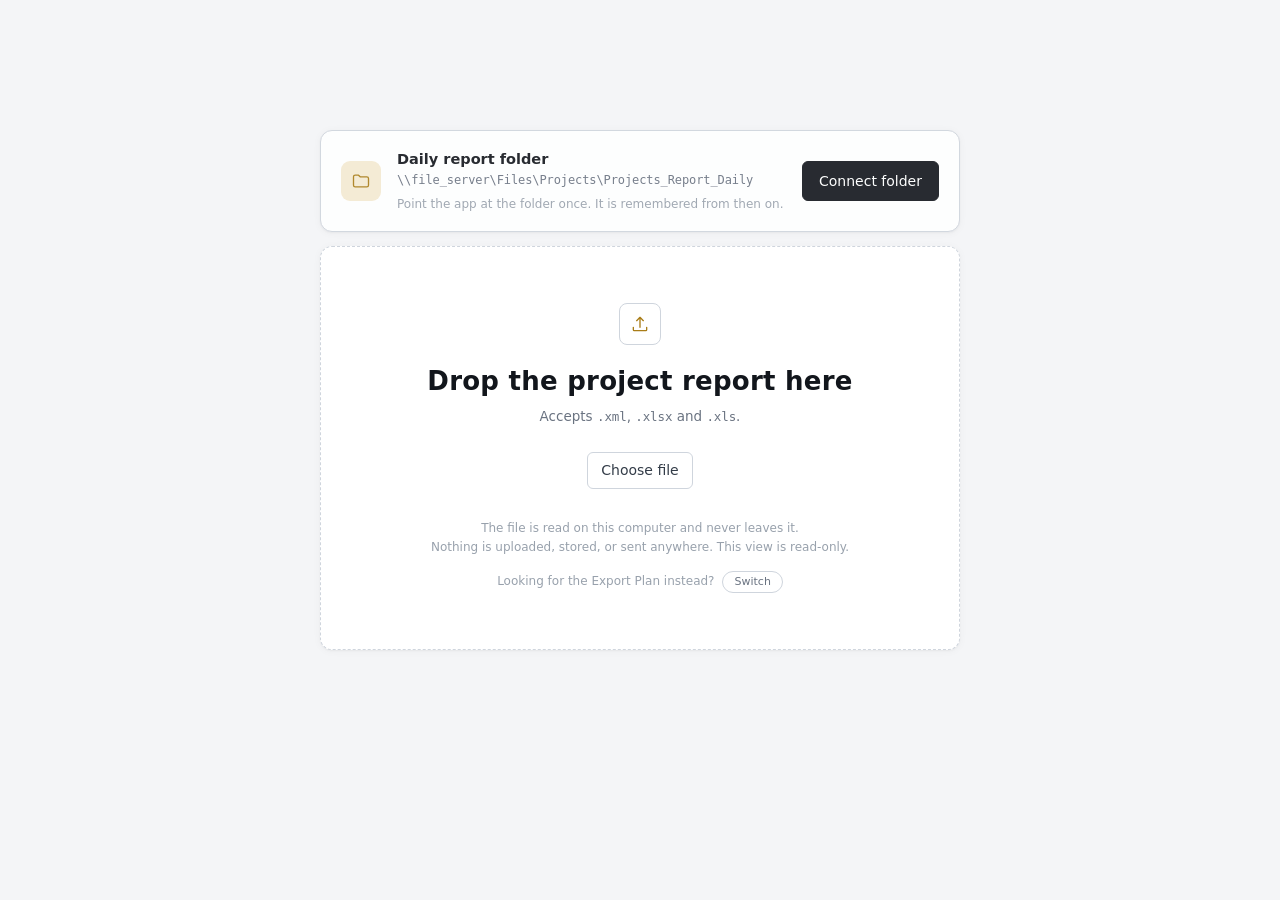
==== index.html @ 4b0a6d09 "Export Plan: sticky filter bar, simplified filter header, merge P/N lines from the same source recor" ====
<!DOCTYPE html>
<html lang="en">
<head>
<meta charset="utf-8">
<meta name="viewport" content="width=device-width, initial-scale=1">
<title>Project Report — Aitech</title>
<style>
  :root{
    --ink:#12161C;
    --ink-2:#333C48;
    --muted:#6A7381;
    --faint:#98A1AC;
    --line:#E4E7EC;
    --line-strong:#CFD5DD;
    --canvas:#F4F5F7;
    --surface:#FFFFFF;
    --gold:#A97D18;
    --gold-tint:#F5EBD2;
    --teal:#0F766E;
    --teal-tint:#D8EDEA;
    --rose:#A93049;
    --slate:#7B8899;
    --slate-tint:#DFE4EA;

    /* Categorical series palette (pie chart, Export Plan) — fixed hue
       order, validated for adjacent CVD separation; an 8th "Other"
       slice always uses --slate rather than a generated hue. */
    --series-1:#2a78d6;
    --series-2:#eb6834;
    --series-3:#1baf7a;
    --series-4:#eda100;
    --series-5:#e87ba4;
    --series-6:#008300;
    --series-7:#4a3aa7;

    --font-ui:"Segoe UI", system-ui, -apple-system, "Helvetica Neue", Arial, sans-serif;
    --font-display:"Bahnschrift", "DIN Alternate", "Segoe UI Semibold", var(--font-ui);
    --font-mono:"Cascadia Mono", Consolas, "SF Mono", ui-monospace, Menlo, monospace;

    --r:6px;
    --shadow:0 1px 2px rgba(18,22,28,.04), 0 1px 8px rgba(18,22,28,.04);
  }

  *{box-sizing:border-box}
  html{-webkit-text-size-adjust:100%; text-size-adjust:100%}
  html,body{margin:0;padding:0}
  *{-webkit-tap-highlight-color:rgba(0,0,0,0)}
  body{
    background:var(--canvas);
    color:var(--ink);
    font:14px/1.45 var(--font-ui);
    -webkit-font-smoothing:antialiased;
  }
  button,input{font:inherit;color:inherit}
  :focus-visible{outline:2px solid var(--gold); outline-offset:2px; border-radius:3px}
  /* class selectors beat the UA [hidden] rule, so make it explicit */
  [hidden]{display:none !important}

  .num{font-variant-numeric:tabular-nums}
  .mono{font-family:var(--font-mono); font-size:12.5px; letter-spacing:-.1px}
  .eyebrow{
    font-family:var(--font-display);
    font-size:10.5px; font-weight:600;
    letter-spacing:.14em; text-transform:uppercase;
    color:var(--faint);
  }
  .rule{height:1px; background:var(--gold); opacity:.55}

  /* ---------- shell ---------- */
  .app{max-width:1560px; margin:0 auto; padding:0 28px 72px}

  header.top{
    position:sticky; top:0; z-index:60;
    background:rgba(244,245,247,.88);
    backdrop-filter:saturate(140%) blur(8px);
    border-bottom:1px solid var(--line);
    margin:0 -28px 0; padding:14px 28px;
    display:flex; align-items:center; gap:20px; flex-wrap:wrap;
  }
  .brand{display:flex; flex-direction:column; align-items:flex-start; gap:4px; margin-right:auto}
  .brand .brandline{display:flex; align-items:baseline; gap:10px}
  .brand b{font-family:var(--font-display); font-weight:600; font-size:16px; letter-spacing:.02em; cursor:pointer}
  .brand span{color:var(--faint); font-size:12px}
  .filemeta{color:var(--muted); font-size:12px; display:flex; gap:8px; align-items:center}
  .filemeta .dot{width:3px;height:3px;border-radius:50%;background:var(--line-strong)}

  .segmented{display:inline-flex; background:var(--surface); border:1px solid var(--line); border-radius:var(--r); padding:2px}
  .segmented button{
    border:0; background:transparent; cursor:pointer;
    padding:6px 14px; border-radius:4px; color:var(--muted);
    font-weight:500; white-space:nowrap;
  }
  .segmented button[aria-pressed="true"]{background:var(--ink); color:#fff}
  .segmented button .c{opacity:.6; margin-left:6px; font-variant-numeric:tabular-nums}

  .btn{
    border:1px solid var(--line-strong); background:var(--surface);
    border-radius:var(--r); padding:7px 13px; cursor:pointer;
    color:var(--ink-2); font-weight:500;
  }
  .btn:hover{border-color:var(--ink-2); color:var(--ink)}
  .btn.ghost{border-color:transparent; background:transparent; color:var(--muted); padding:6px 8px}
  .btn.ghost:hover{color:var(--ink)}
  .btn.clear{border-color:#E7D6A9; background:var(--gold-tint); color:#5F4708; padding:5px 11px; font-size:12px; white-space:nowrap}
  .btn.clear:hover{border-color:var(--gold); color:#5F4708}
  .btn.clear b{font-weight:600}

  /* ---------- drop screen ---------- */
  .dropscreen{min-height:calc(100vh - 120px); min-height:calc(100dvh - 120px); display:flex; align-items:center; justify-content:center}
  .dropstack{width:min(640px, 100%); display:flex; flex-direction:column; gap:14px}
  .dropstack .dropzone{width:100%}
  .folderbox{display:flex; align-items:center; gap:16px; background:var(--surface); border:1px solid var(--line-strong); border-radius:12px; padding:18px 20px; box-shadow:var(--shadow)}
  .folderbox.off{opacity:.9}
  .folderbox .fb-icon{width:40px;height:40px;flex:0 0 40px;border-radius:9px;display:grid;place-items:center;background:var(--gold-tint);color:var(--gold)}
  .folderbox .fb-main{flex:1; min-width:0}
  .fb-title{font-family:var(--font-display); font-weight:600; font-size:14.5px}
  .fb-path{color:var(--muted); font-size:12px; margin-top:2px; word-break:break-all}
  .fb-status{font-size:12px; margin-top:6px; color:var(--faint)}
  .fb-status.ok{color:var(--teal)}
  .fb-status.err{color:var(--rose)}
  .fb-status.ready{color:var(--gold)}
  .btn.primary{border-color:var(--ink); background:var(--ink); color:#fff; white-space:nowrap; padding:9px 16px}
  .btn.primary:hover{background:#000; color:#fff}
  .btn.primary:disabled{opacity:.5; cursor:default}
  .dropzone{
    width:min(640px, 100%); background:var(--surface);
    border:1px dashed var(--line-strong); border-radius:12px;
    padding:56px 40px; text-align:center; box-shadow:var(--shadow);
    transition:border-color .12s, background .12s;
  }
  .dropzone.over{border-color:var(--gold); background:#FDFBF5}
  .dropzone h1{font-family:var(--font-display); font-weight:600; font-size:26px; margin:18px 0 6px; letter-spacing:.01em}
  .dropzone p{color:var(--muted); margin:0 0 26px; font-size:13.5px}
  .dropzone .mark{width:42px;height:42px;margin:0 auto;border:1px solid var(--line-strong);border-radius:8px;display:grid;place-items:center;color:var(--gold)}
  .privacy{margin-top:30px; color:var(--faint); font-size:12px; line-height:1.6}
  .err{margin-top:22px; text-align:left; border-left:2px solid var(--rose); background:#FCF4F5; padding:12px 14px; border-radius:0 6px 6px 0; color:var(--ink-2); font-size:13px}
  .err b{color:var(--rose)}

  /* ---------- loading ---------- */
  .loading{padding:40px 0}
  .bar{height:2px;background:var(--line);border-radius:2px;overflow:hidden;margin:0 0 8px}
  .bar i{display:block;height:100%;background:var(--gold);width:0;transition:width .15s}
  .loadlabel{display:flex;justify-content:space-between;color:var(--muted);font-size:12px;margin-bottom:28px}
  .sk{background:linear-gradient(90deg,#EDEFF2 25%,#F5F6F8 37%,#EDEFF2 63%);background-size:400% 100%;animation:sh 1.3s ease infinite;border-radius:var(--r)}
  @keyframes sh{0%{background-position:100% 50%}100%{background-position:0 50%}}
  .skgrid{display:grid;grid-template-columns:repeat(5,1fr);gap:14px;margin-bottom:26px}
  .skgrid .sk{height:92px}
  .skrow{display:grid;grid-template-columns:1fr 1fr;gap:14px;margin-bottom:14px}
  .skrow .sk{height:250px}

  /* ---------- KPI ---------- */
  .kpis{display:grid; grid-template-columns:repeat(5,1fr); gap:0; margin-top:28px}
  .kpi{padding:2px 24px 18px; border-left:1px solid var(--line)}
  .kpi:first-child{padding-left:0; border-left:0}
  .kpi .lab{color:var(--muted); font-size:12px; margin-bottom:8px}
  .kpi .val{font-family:var(--font-display); font-weight:600; letter-spacing:-.01em; font-size:29px; line-height:1.1; font-variant-numeric:tabular-nums}
  .kpi .sub{color:var(--faint); font-size:11.5px; margin-top:7px; font-variant-numeric:tabular-nums}
  .kpi .val.neg{color:var(--rose)}
  .kpiRule{margin:0 0 4px}
  .quality{color:var(--faint); font-size:11.5px; padding:10px 0 0; display:flex; gap:14px; flex-wrap:wrap}
  .quality span{display:inline-flex; align-items:center; gap:6px}
  .quality i{width:5px;height:5px;border-radius:50%;background:var(--line-strong);font-style:normal}
  .quality i.warn{background:var(--rose)}

  /* ---------- filters ---------- */
  .filters{margin-top:24px; background:var(--surface); border:1px solid var(--line); border-radius:10px; box-shadow:var(--shadow)}
  .filters .head{display:flex; align-items:center; gap:12px; padding:12px 16px; border-bottom:1px solid var(--line)}
  .filters .head .eyebrow{margin-right:auto}
  .mfbar{display:none}
  .fgrid{display:grid; grid-template-columns:repeat(auto-fill,minmax(190px,1fr)); gap:10px; padding:14px 16px}
  .field{position:relative}
  .field > label{display:block; color:var(--muted); font-size:11px; margin-bottom:5px}
  .cb{display:flex; align-items:center; gap:6px; border:1px solid var(--line-strong); border-radius:var(--r); background:var(--surface); padding:0 8px 0 10px; height:34px; cursor:text}
  .cb:focus-within{border-color:var(--ink-2)}
  .cb.active{border-color:var(--gold); background:#FEFCF7}
  .cb input{border:0; outline:0; background:transparent; width:100%; min-width:0; height:32px}
  .cb .badge{background:var(--ink); color:#fff; border-radius:20px; font-size:10.5px; padding:2px 6px; font-variant-numeric:tabular-nums}
  .cb .caret{color:var(--faint); font-size:10px}
  .pop{position:absolute; z-index:40; top:calc(100% + 4px); left:0; right:0; background:var(--surface); border:1px solid var(--line-strong); border-radius:8px; box-shadow:0 8px 28px rgba(18,22,28,.12); max-height:300px; overflow:auto}
  .popbar{position:sticky; top:0; background:var(--surface); border-bottom:1px solid var(--line); padding:6px; display:flex; gap:6px; z-index:1}
  .popbar button{flex:1; border:1px solid var(--line); background:#FAFBFC; border-radius:5px; padding:5px 8px; font-size:11.5px; cursor:pointer; color:var(--ink-2)}
  .popbar button:hover{border-color:var(--gold); color:var(--gold)}
  .popbody{padding:4px}
  .opt{display:flex; align-items:center; gap:8px; padding:7px 8px; border-radius:5px; cursor:pointer; font-size:13px}
  .opt:hover,.opt.cursor{background:#F2F4F6}
  .opt .tick{width:14px;height:14px;border:1px solid var(--line-strong);border-radius:3px;flex:0 0 14px;display:grid;place-items:center;color:#fff;font-size:9px;line-height:1}
  .opt[aria-selected="true"] .tick{background:var(--ink); border-color:var(--ink)}
  .opt .t{flex:1; overflow:hidden; text-overflow:ellipsis; white-space:nowrap}
  .opt .n{color:var(--faint); font-size:11px; font-variant-numeric:tabular-nums}
  .opt.blank .t{color:var(--faint); font-style:italic}
  .pop .none{padding:12px 8px; color:var(--faint); font-size:12.5px; text-align:center}

  .chips{display:flex; flex-wrap:wrap; gap:6px; padding:0 16px 14px}
  .chips:empty{display:none}
  .chip{display:inline-flex; align-items:center; gap:7px; background:var(--gold-tint); border:1px solid #E7D6A9; color:#5F4708; border-radius:20px; padding:4px 6px 4px 11px; font-size:12px}
  .chip b{font-weight:600}
  .chip button{border:0; background:transparent; cursor:pointer; color:#8A6A17; width:17px;height:17px;border-radius:50%; line-height:1; padding:0}
  .chip button:hover{background:#E7D6A9}

  /* ---------- panels ---------- */
  .panel{background:var(--surface); border:1px solid var(--line); border-radius:10px; box-shadow:var(--shadow); overflow:hidden}
  .panel > .ph{padding:14px 16px 0; display:flex; align-items:flex-start; gap:12px}
  .panel > .ph .t{margin-right:auto}
  .panel h2{font-size:13.5px; font-weight:600; margin:2px 0 2px}
  .panel .hint{color:var(--faint); font-size:11.5px}
  .legend{display:flex; gap:12px; align-items:center; color:var(--muted); font-size:11.5px}
  .legend span{display:inline-flex; align-items:center; gap:5px}
  .legend i{width:9px;height:9px;border-radius:2px;display:block}

  .charts{display:grid; gap:14px; margin-top:22px}
  .charts .row2{display:grid; grid-template-columns:1fr 1fr; gap:14px}
  @media (max-width:1180px){
    .charts .row2{grid-template-columns:1fr}
    .kpis{grid-template-columns:repeat(2,1fr); row-gap:18px}
    .kpi:nth-child(odd){padding-left:0; border-left:0}
  }

  @media (max-width:640px){
    .app{padding:0 12px 40px}
    header.top{margin:0 -12px; padding:10px 12px; gap:9px 10px}
    .brand{margin-right:0}
    .brand b{font-size:15px}
    .brand span{display:none}
    .filemeta{display:none}
    .segmented{order:3; margin-left:auto}
    .segmented button{padding:6px 10px; font-size:12.5px}
    .segmented button .c{display:none}
    .segmented button[aria-pressed="true"]{background:var(--gold)}
    .kpi .val.good{color:var(--teal)}
    .kpi .val.warn{color:var(--rose)}
    #reloadFolderBtn,#newFileBtn{order:4; width:100%}
    .btn{min-height:40px}
    #newFileBtn{
      background:var(--surface); border:1px solid var(--line-strong);
      color:var(--ink-2); text-align:center; font-weight:500;
    }
    #newFileBtn:hover{border-color:var(--ink-2); color:var(--ink)}
    .kpis{
      display:grid; grid-template-columns:repeat(2,1fr); gap:8px;
      margin-top:16px; padding:2px 2px 6px;
    }
    .kpi{
      min-width:0;
      padding:9px 11px; border-left:0 !important;
      background:var(--surface); border:1px solid var(--line); border-radius:8px;
    }
    .kpi .lab{font-size:9.5px; margin-bottom:3px; white-space:nowrap}
    .kpi .val{font-size:17px; line-height:1.15}
    .kpi .sub{
      font-size:9px; margin-top:2px; white-space:nowrap; overflow:hidden;
      text-overflow:ellipsis; max-width:100%;
    }
    .quality{font-size:11px; gap:10px}
    .filters{
      margin-top:0; position:sticky; z-index:55;
      top:var(--headerH, 56px);
      border-top:0; border-radius:0 0 10px 10px;
    }
    .filters .head{display:none}
    .mfbar{
      display:flex; align-items:center; gap:8px; width:100%;
      border:1px solid var(--line-strong); background:var(--surface);
      border-radius:var(--r); padding:0 12px; min-height:42px;
      font-weight:500; color:var(--ink-2); cursor:pointer;
    }
    .mfbar .mfLabel{margin-right:auto}
    .mfbar .badge{background:var(--ink); color:#fff; border-radius:20px; font-size:10.5px; padding:2px 7px; font-variant-numeric:tabular-nums}
    .mfbar .mfCaret{color:var(--faint); font-size:10px; transition:transform .15s}
    .mfbar.hasFilters{border-color:#E7D6A9; background:#FEFCF7}
    .mfbar.hasFilters .badge{background:var(--gold)}
    .filters.mExpanded .mfbar{border-color:var(--gold); background:#FEFCF7}
    .filters.mExpanded .mfbar .mfCaret{transform:rotate(180deg)}
    .fpanel{display:none}
    .filters.mExpanded .fpanel{
      display:block; position:absolute; left:0; right:0; top:100%; margin-top:6px;
      background:var(--surface); border:1px solid var(--line-strong); border-radius:10px;
      box-shadow:0 12px 28px rgba(18,22,28,.16); max-height:calc(100vh - var(--headerH, 56px) - 90px);
      overflow-y:auto;
    }
    .fgrid{grid-template-columns:1fr; gap:10px; padding:12px}
    .cb{height:42px}
    .cb input{height:40px; font-size:16px}
    .popbar button{padding:8px}
    .opt{padding:9px 8px}
    .charts{margin-top:18px}
    .charts .row2{grid-template-columns:1fr}
    .panel h2{font-size:14px}
    .legend{display:none}
    .rtscroll{overflow-x:auto}
    .rth,.rrow{min-width:520px}
    .scroll{max-height:72vh}
    .tbar{flex-wrap:wrap; gap:6px}
    .tbar .hint{display:none}
    .dropstack{gap:12px}
    .dropzone{padding:34px 20px}
    .dropzone h1{font-size:21px}
    .folderbox{flex-wrap:wrap; gap:12px; padding:16px}
    .folderbox .fb-main{flex-basis:100%; order:2; min-width:0}
    .folderbox .btn.primary{order:3; width:100%}
    #toast{top:64px; width:94vw}
  }

  .empty{padding:52px 16px; text-align:center; color:var(--faint); font-size:13px}
  .empty b{display:block; color:var(--muted); font-weight:600; margin-bottom:4px}

  /* timeline */
  .tl-scroll{overflow-x:auto; overflow-y:hidden; padding:8px 16px 14px}
  .tl-scroll svg{display:block}
  .tl-band{cursor:pointer}
  .tl-band:hover .tl-hit{fill:rgba(18,22,28,.045)}
  .tl-band:focus-visible .tl-hit{fill:rgba(169,125,24,.12)}

  /* ranked tables */
  .rt{padding:10px 16px 14px}
  .rtscroll{max-height:352px; overflow-y:auto; overflow-x:hidden; scrollbar-width:thin}
  .rth,.rrow{display:grid; align-items:center; gap:10px}
  .rth{position:sticky; top:0; z-index:3; background:var(--surface);
       padding:2px 8px 7px; border-bottom:1px solid var(--line); margin-bottom:2px}
  .rtmore{padding:9px 8px 0; color:var(--faint); font-size:11.5px; text-align:center}
  .rth div{font-size:9.5px; font-weight:600; letter-spacing:.08em; text-transform:uppercase; color:var(--faint); white-space:nowrap; overflow:hidden}
  .rrow{position:relative; padding:6px 8px; border-radius:5px; cursor:pointer; min-height:31px}
  .rrow .bg{position:absolute; left:0; top:2px; bottom:2px; background:#EDF0F3; border-radius:4px; z-index:0; transform-origin:left; animation:grow .35s cubic-bezier(.2,.7,.2,1) both}
  .rrow .bg.neg{background:#F7E4E8}
  .rrow:hover .bg{background:var(--gold-tint)}
  .rrow > span{position:relative; z-index:1; overflow:hidden; text-overflow:ellipsis; white-space:nowrap}
  .rrow .lab{color:var(--ink)}
  .rrow .sup{color:var(--muted); font-size:12px}
  .rrow .cust{color:var(--ink-2); font-size:12.5px}
  .rrow .r{text-align:right; font-variant-numeric:tabular-nums; font-size:12.5px; color:var(--ink-2)}
  .rrow .v{text-align:right; font-variant-numeric:tabular-nums; font-weight:600; color:var(--ink)}
  .rrow .v.neg{color:var(--rose)}
  .rrow .sh{text-align:right; font-variant-numeric:tabular-nums; font-size:12.5px; color:var(--gold)}
  .rrow .sh.past{color:var(--faint)}
  .rrow .pc{text-align:right; font-size:11px; color:var(--faint); font-variant-numeric:tabular-nums}
  .rrow.other{cursor:default}
  .rrow.other .lab{color:var(--faint); font-style:italic}
  .rrow.other:hover .bg{background:#EDF0F3}
  @keyframes grow{from{transform:scaleX(0)}to{transform:scaleX(1)}}
  @media (prefers-reduced-motion:reduce){ .rrow .bg{animation:none} .sk{animation:none} }

  /* status */
  .status{padding:16px}
  .sblock + .sblock{margin-top:18px}
  .sblock .cap{display:flex; justify-content:space-between; color:var(--muted); font-size:11.5px; margin-bottom:7px}
  .stack{display:flex; height:24px; border-radius:4px; overflow:hidden; background:#F0F2F4}
  .stack div{position:relative; cursor:pointer; transition:filter .1s}
  .stack div:hover{filter:brightness(1.12)}
  .slegend{display:flex; flex-wrap:wrap; gap:14px; margin-top:9px; font-size:12px; color:var(--ink-2)}
  .slegend span{display:inline-flex; align-items:center; gap:6px}
  .slegend i{width:9px;height:9px;border-radius:2px}
  .slegend em{color:var(--faint); font-style:normal; font-variant-numeric:tabular-nums}

  /* ---------- table ---------- */
  .tablewrap{margin-top:14px}
  .tbar{display:flex; align-items:center; gap:12px; padding:13px 16px; border-bottom:1px solid var(--line)}
  .tbar .count{color:var(--muted); font-size:12.5px; font-variant-numeric:tabular-nums; margin-right:auto}
  .tbar .count b{color:var(--ink); font-weight:600}
  .scroll{overflow:auto; max-height:min(60vh, 620px); position:relative}
  .grid{min-width:1464px}
  .hrow{position:sticky; top:0; z-index:5; display:grid; background:var(--surface); border-bottom:1px solid var(--gold)}
  .hcell{display:flex; align-items:center; gap:5px; padding:9px 10px; cursor:pointer; color:var(--muted); font-size:11px; font-weight:600; letter-spacing:.04em; text-transform:uppercase; user-select:none; white-space:nowrap; overflow:hidden}
  .hcell:hover{color:var(--ink)}
  .hcell.r{justify-content:flex-end}
  .hcell .ar{font-size:9px; color:var(--gold)}
  .hcell.sorted{color:var(--ink)}
  .rows{position:relative}
  .trow{position:absolute; left:0; right:0; display:grid; align-items:center; border-bottom:1px solid #F1F3F5}
  .trow.alt{background:#FAFBFC}
  .trow:hover{background:#F3F6F9}
  .tc{padding:0 10px; overflow:hidden; text-overflow:ellipsis; white-space:nowrap; font-size:13px}
  .tc.r{text-align:right; font-variant-numeric:tabular-nums}
  .tc.dim{color:var(--faint)}
  .tc.money.neg{color:var(--rose)}
  .tc.bad{color:var(--rose); text-decoration:underline dotted}
  .pill{display:inline-block; padding:1px 7px; border-radius:20px; font-size:11px; font-weight:600; background:var(--teal-tint); color:var(--teal)}
  .pill.no{background:var(--slate-tint); color:#4E5B6B}
  .pill.odd{background:#F6E4E7; color:var(--rose)}

  #toast{position:fixed; z-index:200; top:78px; left:50%; transform:translateX(-50%); width:min(560px,92vw);
    background:var(--surface); border:1px solid var(--line-strong); border-radius:10px;
    box-shadow:0 12px 40px rgba(18,22,28,.18); padding:12px; display:flex; gap:10px; align-items:flex-start}
  #toast .err{flex:1; margin-top:0}
  #toast .tmsg{flex:1; margin:0; border-left:2px solid var(--gold); background:#FDFBF5; padding:12px 14px; border-radius:0 6px 6px 0; color:var(--ink-2); font-size:13px}
  #toast .tmsg b{color:#5F4708}
  .foot{color:var(--faint); font-size:11.5px; text-align:center; padding:22px 0 0}
  .sr{position:absolute;width:1px;height:1px;overflow:hidden;clip:rect(0 0 0 0);white-space:nowrap}
  .filein{position:absolute; left:0; top:0; width:1px; height:1px; opacity:0; overflow:hidden; pointer-events:none}
  label.btn{display:inline-flex; align-items:center; justify-content:center}

  /* ============================================================
     Page switcher (Project Report / Export Plan)
     ------------------------------------------------------------
     Lives inside each page's own header, directly under the brand
     title — not a separate full-width bar (an earlier version used
     one; it sat inset within .app's own side padding instead of
     bleeding to the edge like the header does, which visually read
     as the whole site having gotten narrower — removed).
     ============================================================ */
  .switchpage{
    border:1px solid var(--line-strong); background:var(--surface); color:var(--muted);
    border-radius:20px; padding:2px 11px; font-size:11px; font-weight:500; cursor:pointer;
    white-space:nowrap;
  }
  .switchpage:hover{border-color:var(--gold); color:#5F4708}
  /* Same switch action, offered again on the empty drop screen — the
     header (and its switch button) only appears once a file is loaded,
     so without this a first-time visitor would have no way to reach
     the other page at all. */
  .switchhint{margin-top:14px; color:var(--faint); font-size:12px; display:flex; align-items:center; justify-content:center; gap:8px}

  /* Export Plan's own header sits at a different height than Project
     Report's, so its sticky filter bar tracks a separate CSS variable
     (--epHeaderH) instead of the shared --headerH — and, since the
     filter bar itself sticks *below* the KPI band rather than directly
     under the header (see #page-export #epCardFiltersSection further
     down), the mobile expanded-panel's height budget has to subtract
     the band's height too, not just the header's. */
  #page-export .filters{top:var(--epHeaderH, 56px)}
  #page-export .filters.mExpanded .fpanel{max-height:calc(100vh - var(--epHeaderH, 56px) - var(--epKpisH, 150px) - 90px)}

  /* ============================================================
     Export Plan — KPI row pinned under the header, with the
     Table/Chart/Buttons reveal button riding along in the same row
     ------------------------------------------------------------
     The KPI band is the top-most content row and stays stuck there
     on scroll, directly under the sticky header. #epKpis is now the
     flex *bar*; the KPI cards themselves render into the nested
     #epKpiCards (still plain ".kpis", so it keeps every one of that
     class's existing responsive rules — Project Report's own KPI
     row is unaffected, it has no such wrapper).
     ============================================================ */
  #page-export .kpis.eppinned{
    position:sticky; z-index:50; top:var(--epHeaderH, 56px);
    background:rgba(244,245,247,.92); backdrop-filter:saturate(140%) blur(8px);
    margin:0; padding:18px 0 14px; border-bottom:1px solid var(--line);
    display:flex; align-items:center; gap:18px;
  }
  #page-export .kpis.eppinned #epKpiCards{ flex:1 1 auto; min-width:0; margin-top:0; }
  .epToggleBtn{
    display:flex; align-items:center; gap:8px; flex:0 0 auto;
    border:1px solid var(--gold); background:var(--gold-tint); color:#5F4708;
    border-radius:999px; padding:10px 18px; font-weight:600; font-size:12.5px;
    cursor:pointer; white-space:nowrap; box-shadow:var(--shadow);
    transition:background .12s, color .12s, border-color .12s;
  }
  .epToggleBtn:hover{background:#F3E7C4}
  .epToggleBtn i{font-style:normal; font-size:9px; transition:transform .15s}
  .epToggleBtn[aria-expanded="true"]{background:var(--ink); border-color:var(--ink); color:#fff}
  .epToggleBtn[aria-expanded="true"] i{transform:rotate(180deg)}
  @media (max-width:900px){
    #page-export .kpis.eppinned{flex-direction:column; align-items:stretch; gap:10px}
    .epToggleBtn{justify-content:center; width:100%}
  }
  @media (max-width:640px){
    #page-export .kpis.eppinned{padding:10px 2px 8px}
  }

  /* ============================================================
     Export Plan — the full table (always visible) and the
     collapsible pie/buttons visualization
     ------------------------------------------------------------
     .eppie-wrap (the full 7-column table — Project, Project Name,
     P/N, Qty, Ship Date, Value in US$, Remarks — still built by
     renderPieList/.eppie-listscroll) and its filter bar
     (#epCardFiltersSection) are always on screen, right under the
     KPI band. Only the P/N↔Project breakdown — .eppie-vizwrap, with
     its Chart/Buttons toggle — is collapsed by default
     (#epViewBlock[hidden]), revealed by the .epToggleBtn in the KPI
     row. Both #epPieChart and #epPieButtons render off the same
     filtered data as the table (state.filtered), so opening the
     visualization never needs a re-render or loses a pick.

     A project can legitimately span several *different* source
     records (not just one record's several P/N lines) — those two
     cases render differently. P/N lines from the *same* source
     record (see renderPieList/flattenItems' recKey) are a sub-group
     sharing one merged Value cell, since it's genuinely one figure.
     Different records within the same project keep their own
     separate values, with a thin `.epsl-sep` line marking the
     boundary between them. Either way the whole project group still
     reads as one colored block via `.epsl-frame`, and every cell
     keeps the same data-group/data-project/data-pn wiring the pie/
     buttons pick and hover interactions depend on (see the JS).

     The table has no height cap / internal scrollbar by default — it
     grows to fit its rows, and the page itself is the only scrolling
     surface (one scrollbar, not two). Only once the viz panel is
     opened (`#epDash.vizOpen`, toggled alongside #epViewBlock's
     `hidden` attribute) does the table go back into a bounded,
     internally-scrolling box (`height:var(--eppie-h)` +
     `.eppie-listscroll{overflow-y:auto}`) — otherwise an already-tall
     table plus a full-height chart/buttons panel below it would make
     the page enormous.
     ============================================================ */
  .eppie-wrap{
    margin-top:0;
    --eppie-h:560px;
    display:flex; flex-direction:column;
  }
  #epDash.vizOpen .eppie-wrap{ height:var(--eppie-h); min-height:0; }
  #epDash.vizOpen .eppie-listscroll{ flex:1; min-height:0; overflow-y:auto; }
  .eppie-vizwrap{
    margin-top:16px;
    --eppie-h:480px;
    display:flex; flex-direction:column; height:var(--eppie-h);
    padding:14px 20px 10px;
  }
  .eppie-chart-head{
    display:flex; align-items:center; justify-content:space-between; gap:10px;
    flex:0 0 auto; margin-bottom:12px; flex-wrap:wrap;
  }
  .eppie-toggle,.eppie-viewtoggle{flex:0 0 auto}
  /* Chart view: fills whatever box is left in the column after the head
     row — both eppie-chart and its svg are sized 100%/100% of that box
     (not a fixed max-width), and the SVG's own viewBox aspect ratio +
     default preserveAspectRatio="xMidYMid meet" does the "fit without
     distorting" part, so the donut is always as big as the available
     space allows. Buttons view: a scrollable grid in the same box,
     shown instead of (never alongside) the chart — see
     wirePieViewToggle. */
  .eppie-chartscroll{flex:1 1 auto; min-height:0; display:flex; justify-content:center; align-items:center; overflow:hidden}
  .eppie-chart{width:100%; height:100%; display:flex; justify-content:center; align-items:center}
  .eppie-chart svg{display:block; width:100%; height:100%}
  .eppie-chart path{cursor:pointer; outline:none}
  .eppie-chart path.picked{stroke:var(--ink); stroke-width:3px}
  .eppie-buttons{
    width:100%; height:100%; overflow-y:auto; scrollbar-width:thin;
    display:grid; grid-template-columns:repeat(5,1fr); gap:8px;
    align-content:start; padding:2px;
  }
  .eppie-btn{
    display:flex; align-items:center; gap:6px; min-width:0;
    border:1px solid color-mix(in srgb, var(--frame-color, var(--line-strong)) 45%, white);
    background:color-mix(in srgb, var(--frame-color, transparent) 6%, white);
    border-radius:6px; padding:7px 9px; font-size:11.5px; color:var(--ink-2);
    cursor:pointer; text-align:left; font-family:inherit;
    transition:background .12s, border-color .12s, box-shadow .12s;
  }
  .eppie-btn:hover{background:color-mix(in srgb, var(--frame-color, var(--gold)) 14%, white)}
  .eppie-btn.picked{
    border-width:3px; border-color:var(--ink);
    background:color-mix(in srgb, var(--frame-color) 32%, white);
    box-shadow:0 2px 8px rgba(18,22,28,.22);
    font-weight:700; color:var(--ink);
  }
  .eppie-btn i{width:8px; height:8px; border-radius:2px; flex:0 0 8px; background:var(--frame-color)}
  .eppie-btn span{overflow:hidden; text-overflow:ellipsis; white-space:nowrap}

  /* The full 7-column data table (always visible, direct child of
     .eppie-wrap) — still built from renderPieList/.eppie-listscroll (the
     old always-visible item list), just with three more columns and no
     cell merging. */
  .epsl-head{
    display:grid; grid-template-columns:1fr 1.5fr 1fr .6fr .95fr 1fr 1.7fr; gap:8px;
    padding:10px 14px; border-bottom:1px solid var(--line); flex:0 0 auto;
    font-size:9.5px; font-weight:600; letter-spacing:.08em; text-transform:uppercase; color:var(--faint);
  }
  .epsl-head .epsl-qty,.epsl-head .epsl-val{text-align:right}
  .eppie-listscroll{
    scrollbar-width:thin; position:relative;
    display:grid; grid-template-columns:1fr 1.5fr 1fr .6fr .95fr 1fr 1.7fr; gap:0 8px;
    padding:0 14px; align-content:start;
  }
  .eppie-listscroll .empty{grid-column:1/-1}
  /* The outline is drawn as an outward box-shadow "ring", not a real
     border. A real border sits flush with the row's own box edge — the
     same pixels a highlighted/hovered .epsl-cell's opaque fill covers,
     since each cell (painted after the frame, so on top of it) is
     exactly as tall as its row. That made the top/bottom edge of the
     frame look sliced into short dashes, visible only in the column
     gutters the cells don't reach. A box-shadow spreads *outside* the
     frame's own box — into the blank .epsl-gap strip between groups, or
     the list's own side padding — where no cell ever paints, so the
     ring stays one unbroken line regardless of which cells above it are
     filled in.
   */
  .epsl-frame{
    box-shadow:0 0 0 1.5px color-mix(in srgb, var(--frame-color, var(--line-strong)) 45%, white);
    background:color-mix(in srgb, var(--frame-color, transparent) 6%, white);
    border-radius:6px; pointer-events:none;
    transition:background .12s, box-shadow .12s;
  }
  .epsl-frame.grouphover{box-shadow:0 0 0 1.5px var(--frame-color); background:color-mix(in srgb, var(--frame-color) 14%, white)}
  /* Selected (.hl) uses the *same visual language* as a picked pie slice
     or Buttons-view button (.eppie-chart path.picked / .eppie-btn.picked)
     — a solid black frame, not another shade of the group's own color —
     so "this is selected" reads identically everywhere, and unmistakably
     (a black border reads as "chosen" regardless of the group's own
     color, where a same-hue-but-stronger tint could still read as "just
     a bit more of the same idle framing"). The color fill stays tinted
     in the group's own color underneath, so identity is still visible.
     Two box-shadows stack: the 3px solid "border" ring first, the soft
     drop shadow second.
   */
  .epsl-frame.hl{
    box-shadow:0 0 0 3px var(--ink), 0 2px 8px rgba(18,22,28,.22);
    background:color-mix(in srgb, var(--frame-color) 32%, white);
  }
  .epsl-cell{
    display:flex; align-items:center; min-width:0; cursor:pointer;
    padding:7px 0; font-size:12.5px;
    transition:background .12s, font-weight .12s;
  }
  .epsl-cell.grouphover{background:color-mix(in srgb, var(--frame-color, var(--gold)) 12%, white)}
  .epsl-cell.hl{background:color-mix(in srgb, var(--frame-color, var(--gold)) 32%, white); font-weight:700; color:var(--ink)}
  /* A blank spacer row between groups (see renderPieList) — an explicit
     sized grid item, not a grid row-gap, since a uniform row-gap would
     also open a gap *within* a group, between its own member rows. */
  .epsl-gap{display:block; height:7px; grid-column:1/-1}
  /* A thin line *within* a group, between two of its member rows — a
     project can span several source records with their own date/value
     each, so unlike the old merged-cell behavior every row shows its
     own figures, and this is what still marks "these rows are one
     group" between them. Same explicit-sized-grid-item technique as
     .epsl-gap, tinted with the group's own color; pointer-events:none
     since it's a pure visual divider, never a click/hover target. */
  .epsl-sep{display:block; height:1px; grid-column:1/-1; pointer-events:none; background:color-mix(in srgb, var(--frame-color, var(--line-strong)) 40%, white)}
  .epsl-proj{grid-column:1}
  .epsl-pname{grid-column:2}
  .epsl-pn{grid-column:3}
  .epsl-qty{grid-column:4; justify-content:flex-end; font-variant-numeric:tabular-nums; color:var(--ink)}
  .epsl-date{grid-column:5; font-variant-numeric:tabular-nums; color:var(--ink-2); white-space:nowrap}
  .epsl-val{grid-column:6; justify-content:flex-end; font-variant-numeric:tabular-nums; font-weight:600; color:var(--ink)}
  .epsl-val.neg{color:var(--rose)}
  /* A left "bracket" cueing that this figure spans more than one row —
     several P/N lines that came from the very same source record (see
     renderPieList/flattenItems' recKey) share one Value, so it's shown
     once, vertically centered (.epsl-cell's own align-items:center) over
     its merged grid-row span, rather than repeated on every line. */
  .epsl-val.merged{border-left:2px solid var(--line-strong); padding-left:8px; margin-left:-1px}
  .epsl-remarks{grid-column:7; color:var(--ink-2); white-space:normal; overflow-wrap:anywhere; line-height:1.35}
  .epsl-proj,.epsl-pname,.epsl-pn{overflow:hidden; text-overflow:ellipsis; white-space:nowrap; color:var(--ink-2)}
  .epsl-swatch{width:7px; height:7px; border-radius:2px; flex:0 0 7px; margin-right:7px}

  @media (max-width:1180px){
    .eppie-wrap{--eppie-h:480px}
    .eppie-vizwrap{--eppie-h:420px}
  }
  @media (max-width:640px){
    .eppie-wrap{--eppie-h:420px}
    .eppie-vizwrap{--eppie-h:340px; padding:12px 12px 8px}
    /* 7 columns don't fit a phone screen at readable size — rather than
       crush the text unreadably small, the table scrolls horizontally
       within its own box (min-width holds every column at a legible
       size); .epsl-head and .eppie-listscroll are both plain block
       children of the overflow-x:auto .eppie-wrap, so they scroll in
       lockstep without any extra JS to keep them in sync. */
    .eppie-wrap{overflow-x:auto}
    .epsl-head,.eppie-listscroll{min-width:640px}
    .epsl-head{padding-left:12px; padding-right:12px}
    .eppie-listscroll{padding:0 12px}
    .eppie-buttons{grid-template-columns:repeat(3,1fr)}
    .eppie-btn{font-size:11px; padding:6px 7px}
  }

  /* ============================================================
     Export Plan — filter bar for the always-visible table
     ------------------------------------------------------------
     Reuses Project Report's .filters/.cb/.pop/.opt/.chips
     components verbatim. Sits directly above .eppie-wrap, both
     always on screen (unlike .eppie-vizwrap, which is collapsed by
     default). Sticky, stacked directly under the KPI band (#epKpis
     is itself sticky at top:var(--epHeaderH)) so the filters stay
     reachable no matter how far the table scrolls. `--epKpisH` (set
     by epSyncKpisHeight, mirroring epSyncHeaderHeight for the header
     itself) is the KPI band's real rendered height, kept in sync via
     ResizeObserver since it isn't a fixed number — the band reflows
     at the 1180px/640px breakpoints and its own toggle button can
     wrap onto a second line on narrow widths.
     `#page-export #epCardFiltersSection` (two ids, specificity 2,0,0)
     is what actually wins the `top` property over
     `#page-export .filters` (one id + one class, 1,1,0 — otherwise
     the *more* specific rule despite looking less specific at a
     glance) — without matching that prefix, `top` would silently
     revert to `var(--epHeaderH)` alone, sticking the filter bar
     under the header instead of under the KPI band, overlapping it.
     ============================================================ */
  #page-export #epCardFiltersSection{
    position:sticky; z-index:49;
    top:calc(var(--epHeaderH, 56px) + var(--epKpisH, 150px));
    margin-top:0;
  }
  .frow2{display:flex; align-items:flex-start; gap:12px; padding:0 16px 14px}
  .frow2 .chips{flex:1; min-width:0; padding:0}
  .frow2 #epCardClearAll{flex:0 0 auto}
  @media (max-width:640px){
    .frow2{padding:0 12px 12px}
  }
</style>
</head>
<body>
<div class="app">

  <div id="page-report" class="page" data-page="report">

  <header class="top" id="top" hidden>
    <div class="brand">
      <div class="brandline"><b id="reportBrandTitle">Project Report</b><span>Aitech</span></div>
      <button type="button" class="switchpage" id="switchToExportBtn">Export Plan</button>
    </div>
    <div class="filemeta" id="filemeta"></div>
    <div class="segmented" id="sheetToggle" role="group" aria-label="Worksheet"></div>
    <button class="btn" id="reloadFolderBtn" hidden>Reload from folder</button>
    <label class="btn ghost" id="newFileBtn" for="fileInput">Load another file</label>
  </header>

  <section class="dropscreen" id="dropscreen">
    <div class="dropstack">
    <div class="folderbox off" id="folderbox">
      <div class="fb-icon" aria-hidden="true">
        <svg width="20" height="20" viewBox="0 0 24 24" fill="none" stroke="currentColor" stroke-width="1.6" stroke-linecap="round" stroke-linejoin="round"><path d="M3 7a2 2 0 0 1 2-2h4l2 2h8a2 2 0 0 1 2 2v8a2 2 0 0 1-2 2H5a2 2 0 0 1-2-2z"/></svg>
      </div>
      <div class="fb-main">
        <div class="fb-title">Daily report folder</div>
        <div class="fb-path mono">\\file_server\Files\Projects\Projects_Report_Daily</div>
        <div class="fb-status" id="folderStatus">Checking for the folder&hellip;</div>
      </div>
      <button class="btn primary" id="folderBtn">Connect folder</button>
    </div>
    <div class="dropzone" id="dropzone">
      <div class="mark" aria-hidden="true">
        <svg width="20" height="20" viewBox="0 0 24 24" fill="none" stroke="currentColor" stroke-width="1.6" stroke-linecap="round" stroke-linejoin="round">
          <path d="M12 16V4M12 4l-4 4M12 4l4 4"/><path d="M4 16v3a1 1 0 0 0 1 1h14a1 1 0 0 0 1-1v-3"/>
        </svg>
      </div>
      <h1>Drop the project report here</h1>
      <p>Accepts <span class="mono">.xml</span>, <span class="mono">.xlsx</span> and <span class="mono">.xls</span>.</p>
      <label class="btn" id="pickBtn" for="fileInput">Choose file</label>
      <input type="file" id="fileInput" class="filein">
      <div class="privacy">
        The file is read on this computer and never leaves it.<br>
        Nothing is uploaded, stored, or sent anywhere. This view is read-only.
      </div>
      <div class="switchhint">Looking for the Export Plan instead? <button type="button" class="switchpage" id="switchToExportBtn2">Switch</button></div>
      <div id="dropErr"></div>
    </div>
    </div>
  </section>

  <section class="loading" id="loading" hidden>
    <div class="bar"><i id="progBar"></i></div>
    <div class="loadlabel"><span id="progText">Reading file…</span><span id="progPct" class="num">0%</span></div>
    <div class="skgrid"><div class="sk"></div><div class="sk"></div><div class="sk"></div><div class="sk"></div><div class="sk"></div></div>
    <div class="sk" style="height:110px;margin-bottom:14px"></div>
    <div class="skrow"><div class="sk"></div><div class="sk"></div></div>
    <div class="sk" style="height:300px"></div>
  </section>

  <main id="dash" hidden>

    <section class="filters" id="filtersSection">
      <div class="head">
        <div class="eyebrow">Filters</div>
        <button class="btn ghost" id="clearAll">Clear all</button>
      </div>
      <button type="button" class="mfbar" id="mfToggle" aria-expanded="false" aria-controls="fpanel">
        <span class="mfLabel">Filters</span>
        <span class="badge" id="mfCount" hidden>0</span>
        <span class="mfCaret" aria-hidden="true">▾</span>
      </button>
      <div class="fpanel" id="fpanel">
        <div class="fgrid" id="fgrid"></div>
        <div class="chips" id="chips"></div>
      </div>
    </section>

    <section class="kpis" id="kpis"></section>
    <div class="rule kpiRule"></div>
    <div class="quality" id="quality"></div>

    <section class="charts">
      <div class="panel">
        <div class="ph">
          <div class="t">
            <h2>When the value lands</h2>
            <div class="hint" id="tlHint"></div>
          </div>
          <button class="btn clear" id="tlClear" hidden></button>
          <div class="legend">
            <span><i style="background:var(--slate)"></i>Past</span>
            <span><i style="background:var(--gold)"></i>Upcoming</span>
            <span><i style="background:var(--rose)"></i>Credits</span>
          </div>
        </div>
        <div class="tl-scroll" id="timeline"></div>
      </div>

      <div class="row2">
        <div class="panel">
          <div class="ph"><div class="t">
            <h2>Main info</h2>
            <div class="hint" id="projHint"></div>
          </div></div>
          <div class="rt" id="byProject"></div>
        </div>
        <div class="panel">
          <div class="ph"><div class="t">
            <h2>Top cards by value</h2>
            <div class="hint" id="itemHint">Ranked on <span class="mono">EXT DOLLAR PRICE</span>. Click a row to filter.</div>
          </div></div>
          <div class="rt" id="byItem"></div>
        </div>
      </div>

      <div class="panel">
        <div class="ph"><div class="t">
          <h2>What is still outstanding</h2>
          <div class="hint">Split by the <span class="mono">Done</span> flag, measured three ways.</div>
        </div></div>
        <div class="status" id="statusChart"></div>
      </div>
    </section>

    <section class="panel tablewrap">
      <div class="tbar">
        <div class="count" id="rowCount" aria-live="polite"></div>
        <div class="hint">Click a header to sort. Click again to reverse, once more to clear.</div>
      </div>
      <div class="scroll" id="tblScroll">
        <div class="grid">
          <div class="hrow" id="hrow" role="row"></div>
          <div class="rows" id="rows"></div>
        </div>
      </div>
    </section>

    <div class="foot">Read-only view · Nothing is written back to the source file · All processing happens on this computer</div>
  </main>

  </div><!-- /#page-report -->

  <div id="page-export" class="page" data-page="export" hidden>

  <header class="top" id="epTop" hidden>
    <div class="brand">
      <div class="brandline"><b id="exportBrandTitle">Export Plan</b><span>Aitech</span></div>
      <button type="button" class="switchpage" id="switchToReportBtn">Project Report</button>
    </div>
    <label class="btn ghost" id="epNewFileBtn" for="epFileInput">Load another file</label>
    <div class="filemeta" id="epFilemeta"></div>
  </header>

  <section class="dropscreen" id="epDropscreen">
    <div class="dropstack">
    <div class="dropzone" id="epDropzone">
      <div class="mark" aria-hidden="true">
        <svg width="20" height="20" viewBox="0 0 24 24" fill="none" stroke="currentColor" stroke-width="1.6" stroke-linecap="round" stroke-linejoin="round">
          <path d="M12 16V4M12 4l-4 4M12 4l4 4"/><path d="M4 16v3a1 1 0 0 0 1 1h14a1 1 0 0 0 1-1v-3"/>
        </svg>
      </div>
      <h1>Drop the export plan here</h1>
      <p>Accepts <span class="mono">.xlsx</span> and <span class="mono">.xls</span>.</p>
      <label class="btn" id="epPickBtn" for="epFileInput">Choose file</label>
      <input type="file" id="epFileInput" class="filein" accept=".xlsx,.xls">
      <div class="privacy">
        The file is read on this computer and never leaves it.<br>
        Nothing is uploaded, stored, or sent anywhere. This view is read-only.
      </div>
      <div class="switchhint">Looking for the Project Report instead? <button type="button" class="switchpage" id="switchToReportBtn2">Switch</button></div>
      <div id="epDropErr"></div>
    </div>
    </div>
  </section>

  <section class="loading" id="epLoading" hidden>
    <div class="bar"><i id="epProgBar"></i></div>
    <div class="loadlabel"><span id="epProgText">Reading file…</span><span id="epProgPct" class="num">0%</span></div>
    <div class="skgrid"><div class="sk"></div><div class="sk"></div><div class="sk"></div><div class="sk"></div><div class="sk"></div></div>
    <div class="sk" style="height:110px;margin-bottom:14px"></div>
    <div class="skrow"><div class="sk"></div><div class="sk"></div></div>
    <div class="sk" style="height:300px"></div>
  </section>

  <main id="epDash" hidden>

    <section class="kpis eppinned" id="epKpis">
      <div class="kpis" id="epKpiCards"></div>
      <button type="button" class="epToggleBtn" id="epToggleViewBtn" aria-expanded="false" aria-controls="epViewBlock">
        <span>Chart · Buttons</span><i aria-hidden="true">▾</i>
      </button>
    </section>
    <div class="rule kpiRule"></div>

    <section class="filters" id="epCardFiltersSection">
      <button type="button" class="mfbar" id="epCardMfToggle" aria-expanded="false" aria-controls="epCardFpanel">
        <span class="mfLabel">Filters</span>
        <span class="badge" id="epCardMfCount" hidden>0</span>
        <span class="mfCaret" aria-hidden="true">▾</span>
      </button>
      <div class="fpanel" id="epCardFpanel">
        <div class="fgrid" id="epCardFgrid"></div>
        <div class="frow2">
          <div class="chips" id="epCardChips"></div>
          <button class="btn ghost" id="epCardClearAll">Clear all</button>
        </div>
      </div>
    </section>

    <section class="panel eppie-wrap">
      <div class="epsl-head">
        <span class="epsl-proj">Project</span>
        <span class="epsl-pname">Project Name</span>
        <span class="epsl-pn">P/N</span>
        <span class="epsl-qty">Qty</span>
        <span class="epsl-date">Ship Date</span>
        <span class="epsl-val">Value in US$</span>
        <span class="epsl-remarks">Remarks</span>
      </div>
      <div class="eppie-listscroll" id="epPieList"></div>
    </section>

    <div id="epViewBlock" hidden>
      <section class="panel eppie-vizwrap">
        <div class="eppie-chart-head">
          <div class="segmented eppie-toggle" id="epPieToggle" role="group" aria-label="Breakdown by">
            <button type="button" data-mode="pn" aria-pressed="true">P/N</button>
            <button type="button" data-mode="project" aria-pressed="false">Project</button>
          </div>
          <div class="segmented eppie-viewtoggle" id="epPieViewToggle" role="group" aria-label="View as">
            <button type="button" data-view="chart" aria-pressed="true">Chart</button>
            <button type="button" data-view="buttons" aria-pressed="false">Buttons</button>
          </div>
        </div>
        <div class="eppie-chartscroll">
          <div class="eppie-chart" id="epPieChart"></div>
          <div class="eppie-buttons" id="epPieButtons" hidden></div>
        </div>
      </section>
    </div>

    <div class="foot">Read-only view · Nothing is written back to the source file · All processing happens on this computer</div>
  </main>

  </div><!-- /#page-export -->

</div>

<!-- SheetJS (Apache-2.0) is embedded so .xlsx / .xls can be read without any internet access. -->
<script>/*! xlsx.js (C) 2013-present SheetJS -- http://sheetjs.com */
var DO_NOT_EXPORT_CODEPAGE=true;var cptable={version:"1.15.0"};cptable[437]=function(){var e="\0\b\t\n\x0B\f\r !\"#$%&'()*+,-./0123456789:;<=>?@ABCDEFGHIJKLMNOPQRSTUVWXYZ[\\]^_`abcdefghijklmnopqrstuvwxyz{|}~ÇüéâäàåçêëèïîìÄÅÉæÆôöòûùÿÖÜ¢£¥₧ƒáíóúñÑªº¿⌐¬½¼¡«»░▒▓│┤╡╢╖╕╣║╗╝╜╛┐└┴┬├─┼╞╟╚╔╩╦╠═╬╧╨╤╥╙╘╒╓╫╪┘┌█▄▌▐▀αßΓπΣσµτΦΘΩδ∞φε∩≡±≥≤⌠⌡÷≈°∙·√ⁿ²■ ",r=[],t={};for(var a=0;a!=e.length;++a){if(e.charCodeAt(a)!==65533)t[e.charAt(a)]=a;r[a]=e.charAt(a)}return{enc:t,dec:r}}();cptable[620]=function(){var e="\0\b\t\n\x0B\f\r !\"#$%&'()*+,-./0123456789:;<=>?@ABCDEFGHIJKLMNOPQRSTUVWXYZ[\\]^_`abcdefghijklmnopqrstuvwxyz{|}~ÇüéâäàąçêëèïîćÄĄĘęłôöĆûùŚÖÜ¢Ł¥śƒŹŻóÓńŃźż¿⌐¬½¼¡«»░▒▓│┤╡╢╖╕╣║╗╝╜╛┐└┴┬├─┼╞╟╚╔╩╦╠═╬╧╨╤╥╙╘╒╓╫╪┘┌█▄▌▐▀αßΓπΣσµτΦΘΩδ∞φε∩≡±≥≤⌠⌡÷≈°∙·√ⁿ²■ ",r=[],t={};for(var a=0;a!=e.length;++a){if(e.charCodeAt(a)!==65533)t[e.charAt(a)]=a;r[a]=e.charAt(a)}return{enc:t,dec:r}}();cptable[737]=function(){var e="\0\b\t\n\x0B\f\r !\"#$%&'()*+,-./0123456789:;<=>?@ABCDEFGHIJKLMNOPQRSTUVWXYZ[\\]^_`abcdefghijklmnopqrstuvwxyz{|}~ΑΒΓΔΕΖΗΘΙΚΛΜΝΞΟΠΡΣΤΥΦΧΨΩαβγδεζηθικλμνξοπρσςτυφχψ░▒▓│┤╡╢╖╕╣║╗╝╜╛┐└┴┬├─┼╞╟╚╔╩╦╠═╬╧╨╤╥╙╘╒╓╫╪┘┌█▄▌▐▀ωάέήϊίόύϋώΆΈΉΊΌΎΏ±≥≤ΪΫ÷≈°∙·√ⁿ²■ ",r=[],t={};for(var a=0;a!=e.length;++a){if(e.charCodeAt(a)!==65533)t[e.charAt(a)]=a;r[a]=e.charAt(a)}return{enc:t,dec:r}}();cptable[850]=function(){var e="\0\b\t\n\x0B\f\r !\"#$%&'()*+,-./0123456789:;<=>?@ABCDEFGHIJKLMNOPQRSTUVWXYZ[\\]^_`abcdefghijklmnopqrstuvwxyz{|}~ÇüéâäàåçêëèïîìÄÅÉæÆôöòûùÿÖÜø£Ø×ƒáíóúñÑªº¿®¬½¼¡«»░▒▓│┤ÁÂÀ©╣║╗╝¢¥┐└┴┬├─┼ãÃ╚╔╩╦╠═╬¤ðÐÊËÈıÍÎÏ┘┌█▄¦Ì▀ÓßÔÒõÕµþÞÚÛÙýÝ¯´­±‗¾¶§÷¸°¨·¹³²■ ",r=[],t={};for(var a=0;a!=e.length;++a){if(e.charCodeAt(a)!==65533)t[e.charAt(a)]=a;r[a]=e.charAt(a)}return{enc:t,dec:r}}();cptable[852]=function(){var e="\0\b\t\n\x0B\f\r !\"#$%&'()*+,-./0123456789:;<=>?@ABCDEFGHIJKLMNOPQRSTUVWXYZ[\\]^_`abcdefghijklmnopqrstuvwxyz{|}~ÇüéâäůćçłëŐőîŹÄĆÉĹĺôöĽľŚśÖÜŤťŁ×čáíóúĄąŽžĘę¬źČş«»░▒▓│┤ÁÂĚŞ╣║╗╝Żż┐└┴┬├─┼Ăă╚╔╩╦╠═╬¤đĐĎËďŇÍÎě┘┌█▄ŢŮ▀ÓßÔŃńňŠšŔÚŕŰýÝţ´­˝˛ˇ˘§÷¸°¨˙űŘř■ ",r=[],t={};for(var a=0;a!=e.length;++a){if(e.charCodeAt(a)!==65533)t[e.charAt(a)]=a;r[a]=e.charAt(a)}return{enc:t,dec:r}}();cptable[857]=function(){var e="\0\b\t\n\x0B\f\r !\"#$%&'()*+,-./0123456789:;<=>?@ABCDEFGHIJKLMNOPQRSTUVWXYZ[\\]^_`abcdefghijklmnopqrstuvwxyz{|}~ÇüéâäàåçêëèïîıÄÅÉæÆôöòûùİÖÜø£ØŞşáíóúñÑĞğ¿®¬½¼¡«»░▒▓│┤ÁÂÀ©╣║╗╝¢¥┐└┴┬├─┼ãÃ╚╔╩╦╠═╬¤ºªÊËÈ�ÍÎÏ┘┌█▄¦Ì▀ÓßÔÒõÕµ�×ÚÛÙìÿ¯´­±�¾¶§÷¸°¨·¹³²■ ",r=[],t={};for(var a=0;a!=e.length;++a){if(e.charCodeAt(a)!==65533)t[e.charAt(a)]=a;r[a]=e.charAt(a)}return{enc:t,dec:r}}();cptable[861]=function(){var e="\0\b\t\n\x0B\f\r !\"#$%&'()*+,-./0123456789:;<=>?@ABCDEFGHIJKLMNOPQRSTUVWXYZ[\\]^_`abcdefghijklmnopqrstuvwxyz{|}~ÇüéâäàåçêëèÐðÞÄÅÉæÆôöþûÝýÖÜø£Ø₧ƒáíóúÁÍÓÚ¿⌐¬½¼¡«»░▒▓│┤╡╢╖╕╣║╗╝╜╛┐└┴┬├─┼╞╟╚╔╩╦╠═╬╧╨╤╥╙╘╒╓╫╪┘┌█▄▌▐▀αßΓπΣσµτΦΘΩδ∞φε∩≡±≥≤⌠⌡÷≈°∙·√ⁿ²■ ",r=[],t={};for(var a=0;a!=e.length;++a){if(e.charCodeAt(a)!==65533)t[e.charAt(a)]=a;r[a]=e.charAt(a)}return{enc:t,dec:r}}();cptable[865]=function(){var e="\0\b\t\n\x0B\f\r !\"#$%&'()*+,-./0123456789:;<=>?@ABCDEFGHIJKLMNOPQRSTUVWXYZ[\\]^_`abcdefghijklmnopqrstuvwxyz{|}~ÇüéâäàåçêëèïîìÄÅÉæÆôöòûùÿÖÜø£Ø₧ƒáíóúñÑªº¿⌐¬½¼¡«¤░▒▓│┤╡╢╖╕╣║╗╝╜╛┐└┴┬├─┼╞╟╚╔╩╦╠═╬╧╨╤╥╙╘╒╓╫╪┘┌█▄▌▐▀αßΓπΣσµτΦΘΩδ∞φε∩≡±≥≤⌠⌡÷≈°∙·√ⁿ²■ ",r=[],t={};for(var a=0;a!=e.length;++a){if(e.charCodeAt(a)!==65533)t[e.charAt(a)]=a;r[a]=e.charAt(a)}return{enc:t,dec:r}}();cptable[866]=function(){var e="\0\b\t\n\x0B\f\r !\"#$%&'()*+,-./0123456789:;<=>?@ABCDEFGHIJKLMNOPQRSTUVWXYZ[\\]^_`abcdefghijklmnopqrstuvwxyz{|}~АБВГДЕЖЗИЙКЛМНОПРСТУФХЦЧШЩЪЫЬЭЮЯабвгдежзийклмноп░▒▓│┤╡╢╖╕╣║╗╝╜╛┐└┴┬├─┼╞╟╚╔╩╦╠═╬╧╨╤╥╙╘╒╓╫╪┘┌█▄▌▐▀рстуфхцчшщъыьэюяЁёЄєЇїЎў°∙·√№¤■ ",r=[],t={};for(var a=0;a!=e.length;++a){if(e.charCodeAt(a)!==65533)t[e.charAt(a)]=a;r[a]=e.charAt(a)}return{enc:t,dec:r}}();cptable[874]=function(){var e="\0\b\t\n\x0B\f\r !\"#$%&'()*+,-./0123456789:;<=>?@ABCDEFGHIJKLMNOPQRSTUVWXYZ[\\]^_`abcdefghijklmnopqrstuvwxyz{|}~€����…�����������‘’“”•–—�������� กขฃคฅฆงจฉชซฌญฎฏฐฑฒณดตถทธนบปผฝพฟภมยรฤลฦวศษสหฬอฮฯะัาำิีึืฺุู����฿เแโใไๅๆ็่้๊๋์ํ๎๏๐๑๒๓๔๕๖๗๘๙๚๛����",r=[],t={};for(var a=0;a!=e.length;++a){if(e.charCodeAt(a)!==65533)t[e.charAt(a)]=a;r[a]=e.charAt(a)}return{enc:t,dec:r}}();cptable[895]=function(){var e="\0\b\t\n\x0B\f\r !\"#$%&'()*+,-./0123456789:;<=>?@ABCDEFGHIJKLMNOPQRSTUVWXYZ[\\]^_`abcdefghijklmnopqrstuvwxyz{|}~ČüéďäĎŤčěĚĹÍľǪÄÁÉžŽôöÓůÚýÖÜŠĽÝŘťáíóúňŇŮÔšřŕŔ¼§«»░▒▓│┤╡╢╖╕╣║╗╝╜╛┐└┴┬├─┼╞╟╚╔╩╦╠═╬╧╨╤╥╙╘╒╓╫╪┘┌█▄▌▐▀αßΓπΣσµτΦΘΩδ∞φε∩≡±≥≤⌠⌡÷≈°∙·√ⁿ²■ ",r=[],t={};for(var a=0;a!=e.length;++a){if(e.charCodeAt(a)!==65533)t[e.charAt(a)]=a;r[a]=e.charAt(a)}return{enc:t,dec:r}}();cptable[932]=function(){var e=[],r={},t=[],a;t[0]="\0\b\t\n\x0B\f\r !\"#$%&'()*+,-./0123456789:;<=>?@ABCDEFGHIJKLMNOPQRSTUVWXYZ[\\]^_`abcdefghijklmnopqrstuvwxyz{|}~���������������������������������｡｢｣､･ｦｧｨｩｪｫｬｭｮｯｰｱｲｳｴｵｶｷｸｹｺｻｼｽｾｿﾀﾁﾂﾃﾄﾅﾆﾇﾈﾉﾊﾋﾌﾍﾎﾏﾐﾑﾒﾓﾔﾕﾖﾗﾘﾙﾚﾛﾜﾝﾞﾟ��������������������������������".split("");for(a=0;a!=t[0].length;++a)if(t[0][a].charCodeAt(0)!==65533){r[t[0][a]]=0+a;e[0+a]=t[0][a]}t[129]="����������������������������������������������������������������　、。，．・：；？！゛゜´｀¨＾￣＿ヽヾゝゞ〃仝々〆〇ー―‐／＼～∥｜…‥‘’“”（）〔〕［］｛｝〈〉《》「」『』【】＋－±×�÷＝≠＜＞≦≧∞∴♂♀°′″℃￥＄￠￡％＃＆＊＠§☆★○●◎◇◆□■△▲▽▼※〒→←↑↓〓�����������∈∋⊆⊇⊂⊃∪∩��������∧∨￢⇒⇔∀∃�����������∠⊥⌒∂∇≡≒≪≫√∽∝∵∫∬�������Å‰♯♭♪†‡¶����◯���".split("");for(a=0;a!=t[129].length;++a)if(t[129][a].charCodeAt(0)!==65533){r[t[129][a]]=33024+a;e[33024+a]=t[129][a]}t[130]="�������������������������������������������������������������������������������０１２３４５６７８９�������ＡＢＣＤＥＦＧＨＩＪＫＬＭＮＯＰＱＲＳＴＵＶＷＸＹＺ�������ａｂｃｄｅｆｇｈｉｊｋｌｍｎｏｐｑｒｓｔｕｖｗｘｙｚ����ぁあぃいぅうぇえぉおかがきぎくぐけげこごさざしじすずせぜそぞただちぢっつづてでとどなにぬねのはばぱひびぴふぶぷへべぺほぼぽまみむめもゃやゅゆょよらりるれろゎわゐゑをん��������������".split("");for(a=0;a!=t[130].length;++a)if(t[130][a].charCodeAt(0)!==65533){r[t[130][a]]=33280+a;e[33280+a]=t[130][a]}t[131]="����������������������������������������������������������������ァアィイゥウェエォオカガキギクグケゲコゴサザシジスズセゼソゾタダチヂッツヅテデトドナニヌネノハバパヒビピフブプヘベペホボポマミ�ムメモャヤュユョヨラリルレロヮワヰヱヲンヴヵヶ��������ΑΒΓΔΕΖΗΘΙΚΛΜΝΞΟΠΡΣΤΥΦΧΨΩ��������αβγδεζηθικλμνξοπρστυφχψω�����������������������������������������".split("");for(a=0;a!=t[131].length;++a)if(t[131][a].charCodeAt(0)!==65533){r[t[131][a]]=33536+a;e[33536+a]=t[131][a]}t[132]="����������������������������������������������������������������АБВГДЕЁЖЗИЙКЛМНОПРСТУФХЦЧШЩЪЫЬЭЮЯ���������������абвгдеёжзийклмн�опрстуфхцчшщъыьэюя�������������─│┌┐┘└├┬┤┴┼━┃┏┓┛┗┣┳┫┻╋┠┯┨┷┿┝┰┥┸╂�����������������������������������������������������������������".split("");for(a=0;a!=t[132].length;++a)if(t[132][a].charCodeAt(0)!==65533){r[t[132][a]]=33792+a;e[33792+a]=t[132][a]}t[135]="����������������������������������������������������������������①②③④⑤⑥⑦⑧⑨⑩⑪⑫⑬⑭⑮⑯⑰⑱⑲⑳ⅠⅡⅢⅣⅤⅥⅦⅧⅨⅩ�㍉㌔㌢㍍㌘㌧㌃㌶㍑㍗㌍㌦㌣㌫㍊㌻㎜㎝㎞㎎㎏㏄㎡��������㍻�〝〟№㏍℡㊤㊥㊦㊧㊨㈱㈲㈹㍾㍽㍼≒≡∫∮∑√⊥∠∟⊿∵∩∪���������������������������������������������������������������������������������������������������".split("");for(a=0;a!=t[135].length;++a)if(t[135][a].charCodeAt(0)!==65533){r[t[135][a]]=34560+a;e[34560+a]=t[135][a]}t[136]="���������������������������������������������������������������������������������������������������������������������������������������������������������������亜唖娃阿哀愛挨姶逢葵茜穐悪握渥旭葦芦鯵梓圧斡扱宛姐虻飴絢綾鮎或粟袷安庵按暗案闇鞍杏以伊位依偉囲夷委威尉惟意慰易椅為畏異移維緯胃萎衣謂違遺医井亥域育郁磯一壱溢逸稲茨芋鰯允印咽員因姻引飲淫胤蔭���".split("");for(a=0;a!=t[136].length;++a)if(t[136][a].charCodeAt(0)!==65533){r[t[136][a]]=34816+a;e[34816+a]=t[136][a]}t[137]="����������������������������������������������������������������院陰隠韻吋右宇烏羽迂雨卯鵜窺丑碓臼渦嘘唄欝蔚鰻姥厩浦瓜閏噂云運雲荏餌叡営嬰影映曳栄永泳洩瑛盈穎頴英衛詠鋭液疫益駅悦謁越閲榎厭円�園堰奄宴延怨掩援沿演炎焔煙燕猿縁艶苑薗遠鉛鴛塩於汚甥凹央奥往応押旺横欧殴王翁襖鴬鴎黄岡沖荻億屋憶臆桶牡乙俺卸恩温穏音下化仮何伽価佳加可嘉夏嫁家寡科暇果架歌河火珂禍禾稼箇花苛茄荷華菓蝦課嘩貨迦過霞蚊俄峨我牙画臥芽蛾賀雅餓駕介会解回塊壊廻快怪悔恢懐戒拐改���".split("");for(a=0;a!=t[137].length;++a)if(t[137][a].charCodeAt(0)!==65533){r[t[137][a]]=35072+a;e[35072+a]=t[137][a]}t[138]="����������������������������������������������������������������魁晦械海灰界皆絵芥蟹開階貝凱劾外咳害崖慨概涯碍蓋街該鎧骸浬馨蛙垣柿蛎鈎劃嚇各廓拡撹格核殻獲確穫覚角赫較郭閣隔革学岳楽額顎掛笠樫�橿梶鰍潟割喝恰括活渇滑葛褐轄且鰹叶椛樺鞄株兜竃蒲釜鎌噛鴨栢茅萱粥刈苅瓦乾侃冠寒刊勘勧巻喚堪姦完官寛干幹患感慣憾換敢柑桓棺款歓汗漢澗潅環甘監看竿管簡緩缶翰肝艦莞観諌貫還鑑間閑関陥韓館舘丸含岸巌玩癌眼岩翫贋雁頑顔願企伎危喜器基奇嬉寄岐希幾忌揮机旗既期棋棄���".split("");for(a=0;a!=t[138].length;++a)if(t[138][a].charCodeAt(0)!==65533){r[t[138][a]]=35328+a;e[35328+a]=t[138][a]}t[139]="����������������������������������������������������������������機帰毅気汽畿祈季稀紀徽規記貴起軌輝飢騎鬼亀偽儀妓宜戯技擬欺犠疑祇義蟻誼議掬菊鞠吉吃喫桔橘詰砧杵黍却客脚虐逆丘久仇休及吸宮弓急救�朽求汲泣灸球究窮笈級糾給旧牛去居巨拒拠挙渠虚許距鋸漁禦魚亨享京供侠僑兇競共凶協匡卿叫喬境峡強彊怯恐恭挟教橋況狂狭矯胸脅興蕎郷鏡響饗驚仰凝尭暁業局曲極玉桐粁僅勤均巾錦斤欣欽琴禁禽筋緊芹菌衿襟謹近金吟銀九倶句区狗玖矩苦躯駆駈駒具愚虞喰空偶寓遇隅串櫛釧屑屈���".split("");for(a=0;a!=t[139].length;++a)if(t[139][a].charCodeAt(0)!==65533){r[t[139][a]]=35584+a;e[35584+a]=t[139][a]}t[140]="����������������������������������������������������������������掘窟沓靴轡窪熊隈粂栗繰桑鍬勲君薫訓群軍郡卦袈祁係傾刑兄啓圭珪型契形径恵慶慧憩掲携敬景桂渓畦稽系経継繋罫茎荊蛍計詣警軽頚鶏芸迎鯨�劇戟撃激隙桁傑欠決潔穴結血訣月件倹倦健兼券剣喧圏堅嫌建憲懸拳捲検権牽犬献研硯絹県肩見謙賢軒遣鍵険顕験鹸元原厳幻弦減源玄現絃舷言諺限乎個古呼固姑孤己庫弧戸故枯湖狐糊袴股胡菰虎誇跨鈷雇顧鼓五互伍午呉吾娯後御悟梧檎瑚碁語誤護醐乞鯉交佼侯候倖光公功効勾厚口向���".split("");for(a=0;a!=t[140].length;++a)if(t[140][a].charCodeAt(0)!==65533){r[t[140][a]]=35840+a;e[35840+a]=t[140][a]}t[141]="����������������������������������������������������������������后喉坑垢好孔孝宏工巧巷幸広庚康弘恒慌抗拘控攻昂晃更杭校梗構江洪浩港溝甲皇硬稿糠紅紘絞綱耕考肯肱腔膏航荒行衡講貢購郊酵鉱砿鋼閤降�項香高鴻剛劫号合壕拷濠豪轟麹克刻告国穀酷鵠黒獄漉腰甑忽惚骨狛込此頃今困坤墾婚恨懇昏昆根梱混痕紺艮魂些佐叉唆嵯左差査沙瑳砂詐鎖裟坐座挫債催再最哉塞妻宰彩才採栽歳済災采犀砕砦祭斎細菜裁載際剤在材罪財冴坂阪堺榊肴咲崎埼碕鷺作削咋搾昨朔柵窄策索錯桜鮭笹匙冊刷���".split("");for(a=0;a!=t[141].length;++a)if(t[141][a].charCodeAt(0)!==65533){r[t[141][a]]=36096+a;e[36096+a]=t[141][a]}t[142]="����������������������������������������������������������������察拶撮擦札殺薩雑皐鯖捌錆鮫皿晒三傘参山惨撒散桟燦珊産算纂蚕讃賛酸餐斬暫残仕仔伺使刺司史嗣四士始姉姿子屍市師志思指支孜斯施旨枝止�死氏獅祉私糸紙紫肢脂至視詞詩試誌諮資賜雌飼歯事似侍児字寺慈持時次滋治爾璽痔磁示而耳自蒔辞汐鹿式識鴫竺軸宍雫七叱執失嫉室悉湿漆疾質実蔀篠偲柴芝屡蕊縞舎写射捨赦斜煮社紗者謝車遮蛇邪借勺尺杓灼爵酌釈錫若寂弱惹主取守手朱殊狩珠種腫趣酒首儒受呪寿授樹綬需囚収周���".split("");for(a=0;a!=t[142].length;++a)if(t[142][a].charCodeAt(0)!==65533){r[t[142][a]]=36352+a;e[36352+a]=t[142][a]}t[143]="����������������������������������������������������������������宗就州修愁拾洲秀秋終繍習臭舟蒐衆襲讐蹴輯週酋酬集醜什住充十従戎柔汁渋獣縦重銃叔夙宿淑祝縮粛塾熟出術述俊峻春瞬竣舜駿准循旬楯殉淳�準潤盾純巡遵醇順処初所暑曙渚庶緒署書薯藷諸助叙女序徐恕鋤除傷償勝匠升召哨商唱嘗奨妾娼宵将小少尚庄床廠彰承抄招掌捷昇昌昭晶松梢樟樵沼消渉湘焼焦照症省硝礁祥称章笑粧紹肖菖蒋蕉衝裳訟証詔詳象賞醤鉦鍾鐘障鞘上丈丞乗冗剰城場壌嬢常情擾条杖浄状畳穣蒸譲醸錠嘱埴飾���".split("");for(a=0;a!=t[143].length;++a)if(t[143][a].charCodeAt(0)!==65533){r[t[143][a]]=36608+a;e[36608+a]=t[143][a]}t[144]="����������������������������������������������������������������拭植殖燭織職色触食蝕辱尻伸信侵唇娠寝審心慎振新晋森榛浸深申疹真神秦紳臣芯薪親診身辛進針震人仁刃塵壬尋甚尽腎訊迅陣靭笥諏須酢図厨�逗吹垂帥推水炊睡粋翠衰遂酔錐錘随瑞髄崇嵩数枢趨雛据杉椙菅頗雀裾澄摺寸世瀬畝是凄制勢姓征性成政整星晴棲栖正清牲生盛精聖声製西誠誓請逝醒青静斉税脆隻席惜戚斥昔析石積籍績脊責赤跡蹟碩切拙接摂折設窃節説雪絶舌蝉仙先千占宣専尖川戦扇撰栓栴泉浅洗染潜煎煽旋穿箭線���".split("");for(a=0;a!=t[144].length;++a)if(t[144][a].charCodeAt(0)!==65533){r[t[144][a]]=36864+a;e[36864+a]=t[144][a]}t[145]="����������������������������������������������������������������繊羨腺舛船薦詮賎践選遷銭銑閃鮮前善漸然全禅繕膳糎噌塑岨措曾曽楚狙疏疎礎祖租粗素組蘇訴阻遡鼠僧創双叢倉喪壮奏爽宋層匝惣想捜掃挿掻�操早曹巣槍槽漕燥争痩相窓糟総綜聡草荘葬蒼藻装走送遭鎗霜騒像増憎臓蔵贈造促側則即息捉束測足速俗属賊族続卒袖其揃存孫尊損村遜他多太汰詑唾堕妥惰打柁舵楕陀駄騨体堆対耐岱帯待怠態戴替泰滞胎腿苔袋貸退逮隊黛鯛代台大第醍題鷹滝瀧卓啄宅托択拓沢濯琢託鐸濁諾茸凧蛸只���".split("");for(a=0;a!=t[145].length;++a)if(t[145][a].charCodeAt(0)!==65533){r[t[145][a]]=37120+a;e[37120+a]=t[145][a]}t[146]="����������������������������������������������������������������叩但達辰奪脱巽竪辿棚谷狸鱈樽誰丹単嘆坦担探旦歎淡湛炭短端箪綻耽胆蛋誕鍛団壇弾断暖檀段男談値知地弛恥智池痴稚置致蜘遅馳築畜竹筑蓄�逐秩窒茶嫡着中仲宙忠抽昼柱注虫衷註酎鋳駐樗瀦猪苧著貯丁兆凋喋寵帖帳庁弔張彫徴懲挑暢朝潮牒町眺聴脹腸蝶調諜超跳銚長頂鳥勅捗直朕沈珍賃鎮陳津墜椎槌追鎚痛通塚栂掴槻佃漬柘辻蔦綴鍔椿潰坪壷嬬紬爪吊釣鶴亭低停偵剃貞呈堤定帝底庭廷弟悌抵挺提梯汀碇禎程締艇訂諦蹄逓���".split("");for(a=0;a!=t[146].length;++a)if(t[146][a].charCodeAt(0)!==65533){r[t[146][a]]=37376+a;e[37376+a]=t[146][a]}t[147]="����������������������������������������������������������������邸鄭釘鼎泥摘擢敵滴的笛適鏑溺哲徹撤轍迭鉄典填天展店添纏甜貼転顛点伝殿澱田電兎吐堵塗妬屠徒斗杜渡登菟賭途都鍍砥砺努度土奴怒倒党冬�凍刀唐塔塘套宕島嶋悼投搭東桃梼棟盗淘湯涛灯燈当痘祷等答筒糖統到董蕩藤討謄豆踏逃透鐙陶頭騰闘働動同堂導憧撞洞瞳童胴萄道銅峠鴇匿得徳涜特督禿篤毒独読栃橡凸突椴届鳶苫寅酉瀞噸屯惇敦沌豚遁頓呑曇鈍奈那内乍凪薙謎灘捺鍋楢馴縄畷南楠軟難汝二尼弐迩匂賑肉虹廿日乳入���".split("");for(a=0;a!=t[147].length;++a)if(t[147][a].charCodeAt(0)!==65533){r[t[147][a]]=37632+a;e[37632+a]=t[147][a]}t[148]="����������������������������������������������������������������如尿韮任妊忍認濡禰祢寧葱猫熱年念捻撚燃粘乃廼之埜嚢悩濃納能脳膿農覗蚤巴把播覇杷波派琶破婆罵芭馬俳廃拝排敗杯盃牌背肺輩配倍培媒梅�楳煤狽買売賠陪這蝿秤矧萩伯剥博拍柏泊白箔粕舶薄迫曝漠爆縛莫駁麦函箱硲箸肇筈櫨幡肌畑畠八鉢溌発醗髪伐罰抜筏閥鳩噺塙蛤隼伴判半反叛帆搬斑板氾汎版犯班畔繁般藩販範釆煩頒飯挽晩番盤磐蕃蛮匪卑否妃庇彼悲扉批披斐比泌疲皮碑秘緋罷肥被誹費避非飛樋簸備尾微枇毘琵眉美���".split("");for(a=0;a!=t[148].length;++a)if(t[148][a].charCodeAt(0)!==65533){r[t[148][a]]=37888+a;e[37888+a]=t[148][a]}t[149]="����������������������������������������������������������������鼻柊稗匹疋髭彦膝菱肘弼必畢筆逼桧姫媛紐百謬俵彪標氷漂瓢票表評豹廟描病秒苗錨鋲蒜蛭鰭品彬斌浜瀕貧賓頻敏瓶不付埠夫婦富冨布府怖扶敷�斧普浮父符腐膚芙譜負賦赴阜附侮撫武舞葡蕪部封楓風葺蕗伏副復幅服福腹複覆淵弗払沸仏物鮒分吻噴墳憤扮焚奮粉糞紛雰文聞丙併兵塀幣平弊柄並蔽閉陛米頁僻壁癖碧別瞥蔑箆偏変片篇編辺返遍便勉娩弁鞭保舗鋪圃捕歩甫補輔穂募墓慕戊暮母簿菩倣俸包呆報奉宝峰峯崩庖抱捧放方朋���".split("");for(a=0;a!=t[149].length;++a)if(t[149][a].charCodeAt(0)!==65533){r[t[149][a]]=38144+a;e[38144+a]=t[149][a]}t[150]="����������������������������������������������������������������法泡烹砲縫胞芳萌蓬蜂褒訪豊邦鋒飽鳳鵬乏亡傍剖坊妨帽忘忙房暴望某棒冒紡肪膨謀貌貿鉾防吠頬北僕卜墨撲朴牧睦穆釦勃没殆堀幌奔本翻凡盆�摩磨魔麻埋妹昧枚毎哩槙幕膜枕鮪柾鱒桝亦俣又抹末沫迄侭繭麿万慢満漫蔓味未魅巳箕岬密蜜湊蓑稔脈妙粍民眠務夢無牟矛霧鵡椋婿娘冥名命明盟迷銘鳴姪牝滅免棉綿緬面麺摸模茂妄孟毛猛盲網耗蒙儲木黙目杢勿餅尤戻籾貰問悶紋門匁也冶夜爺耶野弥矢厄役約薬訳躍靖柳薮鑓愉愈油癒���".split("");for(a=0;a!=t[150].length;++a)if(t[150][a].charCodeAt(0)!==65533){r[t[150][a]]=38400+a;e[38400+a]=t[150][a]}t[151]="����������������������������������������������������������������諭輸唯佑優勇友宥幽悠憂揖有柚湧涌猶猷由祐裕誘遊邑郵雄融夕予余与誉輿預傭幼妖容庸揚揺擁曜楊様洋溶熔用窯羊耀葉蓉要謡踊遥陽養慾抑欲�沃浴翌翼淀羅螺裸来莱頼雷洛絡落酪乱卵嵐欄濫藍蘭覧利吏履李梨理璃痢裏裡里離陸律率立葎掠略劉流溜琉留硫粒隆竜龍侶慮旅虜了亮僚両凌寮料梁涼猟療瞭稜糧良諒遼量陵領力緑倫厘林淋燐琳臨輪隣鱗麟瑠塁涙累類令伶例冷励嶺怜玲礼苓鈴隷零霊麗齢暦歴列劣烈裂廉恋憐漣煉簾練聯���".split("");for(a=0;a!=t[151].length;++a)if(t[151][a].charCodeAt(0)!==65533){r[t[151][a]]=38656+a;e[38656+a]=t[151][a]}t[152]="����������������������������������������������������������������蓮連錬呂魯櫓炉賂路露労婁廊弄朗楼榔浪漏牢狼篭老聾蝋郎六麓禄肋録論倭和話歪賄脇惑枠鷲亙亘鰐詫藁蕨椀湾碗腕��������������������������������������������弌丐丕个丱丶丼丿乂乖乘亂亅豫亊舒弍于亞亟亠亢亰亳亶从仍仄仆仂仗仞仭仟价伉佚估佛佝佗佇佶侈侏侘佻佩佰侑佯來侖儘俔俟俎俘俛俑俚俐俤俥倚倨倔倪倥倅伜俶倡倩倬俾俯們倆偃假會偕偐偈做偖偬偸傀傚傅傴傲���".split("");for(a=0;a!=t[152].length;++a)if(t[152][a].charCodeAt(0)!==65533){r[t[152][a]]=38912+a;e[38912+a]=t[152][a]}t[153]="����������������������������������������������������������������僉僊傳僂僖僞僥僭僣僮價僵儉儁儂儖儕儔儚儡儺儷儼儻儿兀兒兌兔兢竸兩兪兮冀冂囘册冉冏冑冓冕冖冤冦冢冩冪冫决冱冲冰况冽凅凉凛几處凩凭�凰凵凾刄刋刔刎刧刪刮刳刹剏剄剋剌剞剔剪剴剩剳剿剽劍劔劒剱劈劑辨辧劬劭劼劵勁勍勗勞勣勦飭勠勳勵勸勹匆匈甸匍匐匏匕匚匣匯匱匳匸區卆卅丗卉卍凖卞卩卮夘卻卷厂厖厠厦厥厮厰厶參簒雙叟曼燮叮叨叭叺吁吽呀听吭吼吮吶吩吝呎咏呵咎呟呱呷呰咒呻咀呶咄咐咆哇咢咸咥咬哄哈咨���".split("");for(a=0;a!=t[153].length;++a)if(t[153][a].charCodeAt(0)!==65533){r[t[153][a]]=39168+a;e[39168+a]=t[153][a]}t[154]="����������������������������������������������������������������咫哂咤咾咼哘哥哦唏唔哽哮哭哺哢唹啀啣啌售啜啅啖啗唸唳啝喙喀咯喊喟啻啾喘喞單啼喃喩喇喨嗚嗅嗟嗄嗜嗤嗔嘔嗷嘖嗾嗽嘛嗹噎噐營嘴嘶嘲嘸�噫噤嘯噬噪嚆嚀嚊嚠嚔嚏嚥嚮嚶嚴囂嚼囁囃囀囈囎囑囓囗囮囹圀囿圄圉圈國圍圓團圖嗇圜圦圷圸坎圻址坏坩埀垈坡坿垉垓垠垳垤垪垰埃埆埔埒埓堊埖埣堋堙堝塲堡塢塋塰毀塒堽塹墅墹墟墫墺壞墻墸墮壅壓壑壗壙壘壥壜壤壟壯壺壹壻壼壽夂夊夐夛梦夥夬夭夲夸夾竒奕奐奎奚奘奢奠奧奬奩���".split("");for(a=0;a!=t[154].length;++a)if(t[154][a].charCodeAt(0)!==65533){r[t[154][a]]=39424+a;e[39424+a]=t[154][a]}t[155]="����������������������������������������������������������������奸妁妝佞侫妣妲姆姨姜妍姙姚娥娟娑娜娉娚婀婬婉娵娶婢婪媚媼媾嫋嫂媽嫣嫗嫦嫩嫖嫺嫻嬌嬋嬖嬲嫐嬪嬶嬾孃孅孀孑孕孚孛孥孩孰孳孵學斈孺宀�它宦宸寃寇寉寔寐寤實寢寞寥寫寰寶寳尅將專對尓尠尢尨尸尹屁屆屎屓屐屏孱屬屮乢屶屹岌岑岔妛岫岻岶岼岷峅岾峇峙峩峽峺峭嶌峪崋崕崗嵜崟崛崑崔崢崚崙崘嵌嵒嵎嵋嵬嵳嵶嶇嶄嶂嶢嶝嶬嶮嶽嶐嶷嶼巉巍巓巒巖巛巫已巵帋帚帙帑帛帶帷幄幃幀幎幗幔幟幢幤幇幵并幺麼广庠廁廂廈廐廏���".split("");for(a=0;a!=t[155].length;++a)if(t[155][a].charCodeAt(0)!==65533){r[t[155][a]]=39680+a;e[39680+a]=t[155][a]}t[156]="����������������������������������������������������������������廖廣廝廚廛廢廡廨廩廬廱廳廰廴廸廾弃弉彝彜弋弑弖弩弭弸彁彈彌彎弯彑彖彗彙彡彭彳彷徃徂彿徊很徑徇從徙徘徠徨徭徼忖忻忤忸忱忝悳忿怡恠�怙怐怩怎怱怛怕怫怦怏怺恚恁恪恷恟恊恆恍恣恃恤恂恬恫恙悁悍惧悃悚悄悛悖悗悒悧悋惡悸惠惓悴忰悽惆悵惘慍愕愆惶惷愀惴惺愃愡惻惱愍愎慇愾愨愧慊愿愼愬愴愽慂慄慳慷慘慙慚慫慴慯慥慱慟慝慓慵憙憖憇憬憔憚憊憑憫憮懌懊應懷懈懃懆憺懋罹懍懦懣懶懺懴懿懽懼懾戀戈戉戍戌戔戛���".split("");for(a=0;a!=t[156].length;++a)if(t[156][a].charCodeAt(0)!==65533){r[t[156][a]]=39936+a;e[39936+a]=t[156][a]}t[157]="����������������������������������������������������������������戞戡截戮戰戲戳扁扎扞扣扛扠扨扼抂抉找抒抓抖拔抃抔拗拑抻拏拿拆擔拈拜拌拊拂拇抛拉挌拮拱挧挂挈拯拵捐挾捍搜捏掖掎掀掫捶掣掏掉掟掵捫�捩掾揩揀揆揣揉插揶揄搖搴搆搓搦搶攝搗搨搏摧摯摶摎攪撕撓撥撩撈撼據擒擅擇撻擘擂擱擧舉擠擡抬擣擯攬擶擴擲擺攀擽攘攜攅攤攣攫攴攵攷收攸畋效敖敕敍敘敞敝敲數斂斃變斛斟斫斷旃旆旁旄旌旒旛旙无旡旱杲昊昃旻杳昵昶昴昜晏晄晉晁晞晝晤晧晨晟晢晰暃暈暎暉暄暘暝曁暹曉暾暼���".split("");for(a=0;a!=t[157].length;++a)if(t[157][a].charCodeAt(0)!==65533){r[t[157][a]]=40192+a;e[40192+a]=t[157][a]}t[158]="����������������������������������������������������������������曄暸曖曚曠昿曦曩曰曵曷朏朖朞朦朧霸朮朿朶杁朸朷杆杞杠杙杣杤枉杰枩杼杪枌枋枦枡枅枷柯枴柬枳柩枸柤柞柝柢柮枹柎柆柧檜栞框栩桀桍栲桎�梳栫桙档桷桿梟梏梭梔條梛梃檮梹桴梵梠梺椏梍桾椁棊椈棘椢椦棡椌棍棔棧棕椶椒椄棗棣椥棹棠棯椨椪椚椣椡棆楹楷楜楸楫楔楾楮椹楴椽楙椰楡楞楝榁楪榲榮槐榿槁槓榾槎寨槊槝榻槃榧樮榑榠榜榕榴槞槨樂樛槿權槹槲槧樅榱樞槭樔槫樊樒櫁樣樓橄樌橲樶橸橇橢橙橦橈樸樢檐檍檠檄檢檣���".split("");for(a=0;a!=t[158].length;++a)if(t[158][a].charCodeAt(0)!==65533){r[t[158][a]]=40448+a;e[40448+a]=t[158][a]}t[159]="����������������������������������������������������������������檗蘗檻櫃櫂檸檳檬櫞櫑櫟檪櫚櫪櫻欅蘖櫺欒欖鬱欟欸欷盜欹飮歇歃歉歐歙歔歛歟歡歸歹歿殀殄殃殍殘殕殞殤殪殫殯殲殱殳殷殼毆毋毓毟毬毫毳毯�麾氈氓气氛氤氣汞汕汢汪沂沍沚沁沛汾汨汳沒沐泄泱泓沽泗泅泝沮沱沾沺泛泯泙泪洟衍洶洫洽洸洙洵洳洒洌浣涓浤浚浹浙涎涕濤涅淹渕渊涵淇淦涸淆淬淞淌淨淒淅淺淙淤淕淪淮渭湮渮渙湲湟渾渣湫渫湶湍渟湃渺湎渤滿渝游溂溪溘滉溷滓溽溯滄溲滔滕溏溥滂溟潁漑灌滬滸滾漿滲漱滯漲滌���".split("");for(a=0;a!=t[159].length;++a)if(t[159][a].charCodeAt(0)!==65533){r[t[159][a]]=40704+a;e[40704+a]=t[159][a]}t[224]="����������������������������������������������������������������漾漓滷澆潺潸澁澀潯潛濳潭澂潼潘澎澑濂潦澳澣澡澤澹濆澪濟濕濬濔濘濱濮濛瀉瀋濺瀑瀁瀏濾瀛瀚潴瀝瀘瀟瀰瀾瀲灑灣炙炒炯烱炬炸炳炮烟烋烝�烙焉烽焜焙煥煕熈煦煢煌煖煬熏燻熄熕熨熬燗熹熾燒燉燔燎燠燬燧燵燼燹燿爍爐爛爨爭爬爰爲爻爼爿牀牆牋牘牴牾犂犁犇犒犖犢犧犹犲狃狆狄狎狒狢狠狡狹狷倏猗猊猜猖猝猴猯猩猥猾獎獏默獗獪獨獰獸獵獻獺珈玳珎玻珀珥珮珞璢琅瑯琥珸琲琺瑕琿瑟瑙瑁瑜瑩瑰瑣瑪瑶瑾璋璞璧瓊瓏瓔珱���".split("");for(a=0;a!=t[224].length;++a)if(t[224][a].charCodeAt(0)!==65533){r[t[224][a]]=57344+a;e[57344+a]=t[224][a]}t[225]="����������������������������������������������������������������瓠瓣瓧瓩瓮瓲瓰瓱瓸瓷甄甃甅甌甎甍甕甓甞甦甬甼畄畍畊畉畛畆畚畩畤畧畫畭畸當疆疇畴疊疉疂疔疚疝疥疣痂疳痃疵疽疸疼疱痍痊痒痙痣痞痾痿�痼瘁痰痺痲痳瘋瘍瘉瘟瘧瘠瘡瘢瘤瘴瘰瘻癇癈癆癜癘癡癢癨癩癪癧癬癰癲癶癸發皀皃皈皋皎皖皓皙皚皰皴皸皹皺盂盍盖盒盞盡盥盧盪蘯盻眈眇眄眩眤眞眥眦眛眷眸睇睚睨睫睛睥睿睾睹瞎瞋瞑瞠瞞瞰瞶瞹瞿瞼瞽瞻矇矍矗矚矜矣矮矼砌砒礦砠礪硅碎硴碆硼碚碌碣碵碪碯磑磆磋磔碾碼磅磊磬���".split("");for(a=0;a!=t[225].length;++a)if(t[225][a].charCodeAt(0)!==65533){r[t[225][a]]=57600+a;e[57600+a]=t[225][a]}t[226]="����������������������������������������������������������������磧磚磽磴礇礒礑礙礬礫祀祠祗祟祚祕祓祺祿禊禝禧齋禪禮禳禹禺秉秕秧秬秡秣稈稍稘稙稠稟禀稱稻稾稷穃穗穉穡穢穩龝穰穹穽窈窗窕窘窖窩竈窰�窶竅竄窿邃竇竊竍竏竕竓站竚竝竡竢竦竭竰笂笏笊笆笳笘笙笞笵笨笶筐筺笄筍笋筌筅筵筥筴筧筰筱筬筮箝箘箟箍箜箚箋箒箏筝箙篋篁篌篏箴篆篝篩簑簔篦篥籠簀簇簓篳篷簗簍篶簣簧簪簟簷簫簽籌籃籔籏籀籐籘籟籤籖籥籬籵粃粐粤粭粢粫粡粨粳粲粱粮粹粽糀糅糂糘糒糜糢鬻糯糲糴糶糺紆���".split("");for(a=0;a!=t[226].length;++a)if(t[226][a].charCodeAt(0)!==65533){r[t[226][a]]=57856+a;e[57856+a]=t[226][a]}t[227]="����������������������������������������������������������������紂紜紕紊絅絋紮紲紿紵絆絳絖絎絲絨絮絏絣經綉絛綏絽綛綺綮綣綵緇綽綫總綢綯緜綸綟綰緘緝緤緞緻緲緡縅縊縣縡縒縱縟縉縋縢繆繦縻縵縹繃縷�縲縺繧繝繖繞繙繚繹繪繩繼繻纃緕繽辮繿纈纉續纒纐纓纔纖纎纛纜缸缺罅罌罍罎罐网罕罔罘罟罠罨罩罧罸羂羆羃羈羇羌羔羞羝羚羣羯羲羹羮羶羸譱翅翆翊翕翔翡翦翩翳翹飜耆耄耋耒耘耙耜耡耨耿耻聊聆聒聘聚聟聢聨聳聲聰聶聹聽聿肄肆肅肛肓肚肭冐肬胛胥胙胝胄胚胖脉胯胱脛脩脣脯腋���".split("");for(a=0;a!=t[227].length;++a)if(t[227][a].charCodeAt(0)!==65533){r[t[227][a]]=58112+a;e[58112+a]=t[227][a]}t[228]="����������������������������������������������������������������隋腆脾腓腑胼腱腮腥腦腴膃膈膊膀膂膠膕膤膣腟膓膩膰膵膾膸膽臀臂膺臉臍臑臙臘臈臚臟臠臧臺臻臾舁舂舅與舊舍舐舖舩舫舸舳艀艙艘艝艚艟艤�艢艨艪艫舮艱艷艸艾芍芒芫芟芻芬苡苣苟苒苴苳苺莓范苻苹苞茆苜茉苙茵茴茖茲茱荀茹荐荅茯茫茗茘莅莚莪莟莢莖茣莎莇莊荼莵荳荵莠莉莨菴萓菫菎菽萃菘萋菁菷萇菠菲萍萢萠莽萸蔆菻葭萪萼蕚蒄葷葫蒭葮蒂葩葆萬葯葹萵蓊葢蒹蒿蒟蓙蓍蒻蓚蓐蓁蓆蓖蒡蔡蓿蓴蔗蔘蔬蔟蔕蔔蓼蕀蕣蕘蕈���".split("");for(a=0;a!=t[228].length;++a)if(t[228][a].charCodeAt(0)!==65533){r[t[228][a]]=58368+a;e[58368+a]=t[228][a]}t[229]="����������������������������������������������������������������蕁蘂蕋蕕薀薤薈薑薊薨蕭薔薛藪薇薜蕷蕾薐藉薺藏薹藐藕藝藥藜藹蘊蘓蘋藾藺蘆蘢蘚蘰蘿虍乕虔號虧虱蚓蚣蚩蚪蚋蚌蚶蚯蛄蛆蚰蛉蠣蚫蛔蛞蛩蛬�蛟蛛蛯蜒蜆蜈蜀蜃蛻蜑蜉蜍蛹蜊蜴蜿蜷蜻蜥蜩蜚蝠蝟蝸蝌蝎蝴蝗蝨蝮蝙蝓蝣蝪蠅螢螟螂螯蟋螽蟀蟐雖螫蟄螳蟇蟆螻蟯蟲蟠蠏蠍蟾蟶蟷蠎蟒蠑蠖蠕蠢蠡蠱蠶蠹蠧蠻衄衂衒衙衞衢衫袁衾袞衵衽袵衲袂袗袒袮袙袢袍袤袰袿袱裃裄裔裘裙裝裹褂裼裴裨裲褄褌褊褓襃褞褥褪褫襁襄褻褶褸襌褝襠襞���".split("");for(a=0;a!=t[229].length;++a)if(t[229][a].charCodeAt(0)!==65533){r[t[229][a]]=58624+a;e[58624+a]=t[229][a]}t[230]="����������������������������������������������������������������襦襤襭襪襯襴襷襾覃覈覊覓覘覡覩覦覬覯覲覺覽覿觀觚觜觝觧觴觸訃訖訐訌訛訝訥訶詁詛詒詆詈詼詭詬詢誅誂誄誨誡誑誥誦誚誣諄諍諂諚諫諳諧�諤諱謔諠諢諷諞諛謌謇謚諡謖謐謗謠謳鞫謦謫謾謨譁譌譏譎證譖譛譚譫譟譬譯譴譽讀讌讎讒讓讖讙讚谺豁谿豈豌豎豐豕豢豬豸豺貂貉貅貊貍貎貔豼貘戝貭貪貽貲貳貮貶賈賁賤賣賚賽賺賻贄贅贊贇贏贍贐齎贓賍贔贖赧赭赱赳趁趙跂趾趺跏跚跖跌跛跋跪跫跟跣跼踈踉跿踝踞踐踟蹂踵踰踴蹊���".split("");for(a=0;a!=t[230].length;++a)if(t[230][a].charCodeAt(0)!==65533){r[t[230][a]]=58880+a;e[58880+a]=t[230][a]}t[231]="����������������������������������������������������������������蹇蹉蹌蹐蹈蹙蹤蹠踪蹣蹕蹶蹲蹼躁躇躅躄躋躊躓躑躔躙躪躡躬躰軆躱躾軅軈軋軛軣軼軻軫軾輊輅輕輒輙輓輜輟輛輌輦輳輻輹轅轂輾轌轉轆轎轗轜�轢轣轤辜辟辣辭辯辷迚迥迢迪迯邇迴逅迹迺逑逕逡逍逞逖逋逧逶逵逹迸遏遐遑遒逎遉逾遖遘遞遨遯遶隨遲邂遽邁邀邊邉邏邨邯邱邵郢郤扈郛鄂鄒鄙鄲鄰酊酖酘酣酥酩酳酲醋醉醂醢醫醯醪醵醴醺釀釁釉釋釐釖釟釡釛釼釵釶鈞釿鈔鈬鈕鈑鉞鉗鉅鉉鉤鉈銕鈿鉋鉐銜銖銓銛鉚鋏銹銷鋩錏鋺鍄錮���".split("");for(a=0;a!=t[231].length;++a)if(t[231][a].charCodeAt(0)!==65533){r[t[231][a]]=59136+a;e[59136+a]=t[231][a]}t[232]="����������������������������������������������������������������錙錢錚錣錺錵錻鍜鍠鍼鍮鍖鎰鎬鎭鎔鎹鏖鏗鏨鏥鏘鏃鏝鏐鏈鏤鐚鐔鐓鐃鐇鐐鐶鐫鐵鐡鐺鑁鑒鑄鑛鑠鑢鑞鑪鈩鑰鑵鑷鑽鑚鑼鑾钁鑿閂閇閊閔閖閘閙�閠閨閧閭閼閻閹閾闊濶闃闍闌闕闔闖關闡闥闢阡阨阮阯陂陌陏陋陷陜陞陝陟陦陲陬隍隘隕隗險隧隱隲隰隴隶隸隹雎雋雉雍襍雜霍雕雹霄霆霈霓霎霑霏霖霙霤霪霰霹霽霾靄靆靈靂靉靜靠靤靦靨勒靫靱靹鞅靼鞁靺鞆鞋鞏鞐鞜鞨鞦鞣鞳鞴韃韆韈韋韜韭齏韲竟韶韵頏頌頸頤頡頷頽顆顏顋顫顯顰���".split("");for(a=0;a!=t[232].length;++a)if(t[232][a].charCodeAt(0)!==65533){r[t[232][a]]=59392+a;e[59392+a]=t[232][a]}t[233]="����������������������������������������������������������������顱顴顳颪颯颱颶飄飃飆飩飫餃餉餒餔餘餡餝餞餤餠餬餮餽餾饂饉饅饐饋饑饒饌饕馗馘馥馭馮馼駟駛駝駘駑駭駮駱駲駻駸騁騏騅駢騙騫騷驅驂驀驃�騾驕驍驛驗驟驢驥驤驩驫驪骭骰骼髀髏髑髓體髞髟髢髣髦髯髫髮髴髱髷髻鬆鬘鬚鬟鬢鬣鬥鬧鬨鬩鬪鬮鬯鬲魄魃魏魍魎魑魘魴鮓鮃鮑鮖鮗鮟鮠鮨鮴鯀鯊鮹鯆鯏鯑鯒鯣鯢鯤鯔鯡鰺鯲鯱鯰鰕鰔鰉鰓鰌鰆鰈鰒鰊鰄鰮鰛鰥鰤鰡鰰鱇鰲鱆鰾鱚鱠鱧鱶鱸鳧鳬鳰鴉鴈鳫鴃鴆鴪鴦鶯鴣鴟鵄鴕鴒鵁鴿鴾鵆鵈���".split("");for(a=0;a!=t[233].length;++a)if(t[233][a].charCodeAt(0)!==65533){r[t[233][a]]=59648+a;e[59648+a]=t[233][a]}t[234]="����������������������������������������������������������������鵝鵞鵤鵑鵐鵙鵲鶉鶇鶫鵯鵺鶚鶤鶩鶲鷄鷁鶻鶸鶺鷆鷏鷂鷙鷓鷸鷦鷭鷯鷽鸚鸛鸞鹵鹹鹽麁麈麋麌麒麕麑麝麥麩麸麪麭靡黌黎黏黐黔黜點黝黠黥黨黯�黴黶黷黹黻黼黽鼇鼈皷鼕鼡鼬鼾齊齒齔齣齟齠齡齦齧齬齪齷齲齶龕龜龠堯槇遙瑤凜熙�������������������������������������������������������������������������������������������".split("");for(a=0;a!=t[234].length;++a)if(t[234][a].charCodeAt(0)!==65533){r[t[234][a]]=59904+a;e[59904+a]=t[234][a]}t[237]="����������������������������������������������������������������纊褜鍈銈蓜俉炻昱棈鋹曻彅丨仡仼伀伃伹佖侒侊侚侔俍偀倢俿倞偆偰偂傔僴僘兊兤冝冾凬刕劜劦勀勛匀匇匤卲厓厲叝﨎咜咊咩哿喆坙坥垬埈埇﨏�塚增墲夋奓奛奝奣妤妺孖寀甯寘寬尞岦岺峵崧嵓﨑嵂嵭嶸嶹巐弡弴彧德忞恝悅悊惞惕愠惲愑愷愰憘戓抦揵摠撝擎敎昀昕昻昉昮昞昤晥晗晙晴晳暙暠暲暿曺朎朗杦枻桒柀栁桄棏﨓楨﨔榘槢樰橫橆橳橾櫢櫤毖氿汜沆汯泚洄涇浯涖涬淏淸淲淼渹湜渧渼溿澈澵濵瀅瀇瀨炅炫焏焄煜煆煇凞燁燾犱���".split("");for(a=0;a!=t[237].length;++a)if(t[237][a].charCodeAt(0)!==65533){r[t[237][a]]=60672+a;e[60672+a]=t[237][a]}t[238]="����������������������������������������������������������������犾猤猪獷玽珉珖珣珒琇珵琦琪琩琮瑢璉璟甁畯皂皜皞皛皦益睆劯砡硎硤硺礰礼神祥禔福禛竑竧靖竫箞精絈絜綷綠緖繒罇羡羽茁荢荿菇菶葈蒴蕓蕙�蕫﨟薰蘒﨡蠇裵訒訷詹誧誾諟諸諶譓譿賰賴贒赶﨣軏﨤逸遧郞都鄕鄧釚釗釞釭釮釤釥鈆鈐鈊鈺鉀鈼鉎鉙鉑鈹鉧銧鉷鉸鋧鋗鋙鋐﨧鋕鋠鋓錥錡鋻﨨錞鋿錝錂鍰鍗鎤鏆鏞鏸鐱鑅鑈閒隆﨩隝隯霳霻靃靍靏靑靕顗顥飯飼餧館馞驎髙髜魵魲鮏鮱鮻鰀鵰鵫鶴鸙黑��ⅰⅱⅲⅳⅴⅵⅶⅷⅸⅹ￢￤＇＂���".split("");for(a=0;a!=t[238].length;++a)if(t[238][a].charCodeAt(0)!==65533){r[t[238][a]]=60928+a;e[60928+a]=t[238][a]}t[250]="����������������������������������������������������������������ⅰⅱⅲⅳⅴⅵⅶⅷⅸⅹⅠⅡⅢⅣⅤⅥⅦⅧⅨⅩ￢￤＇＂㈱№℡∵纊褜鍈銈蓜俉炻昱棈鋹曻彅丨仡仼伀伃伹佖侒侊侚侔俍偀倢俿倞偆偰偂傔僴僘兊�兤冝冾凬刕劜劦勀勛匀匇匤卲厓厲叝﨎咜咊咩哿喆坙坥垬埈埇﨏塚增墲夋奓奛奝奣妤妺孖寀甯寘寬尞岦岺峵崧嵓﨑嵂嵭嶸嶹巐弡弴彧德忞恝悅悊惞惕愠惲愑愷愰憘戓抦揵摠撝擎敎昀昕昻昉昮昞昤晥晗晙晴晳暙暠暲暿曺朎朗杦枻桒柀栁桄棏﨓楨﨔榘槢樰橫橆橳橾櫢櫤毖氿汜沆汯泚洄涇浯���".split("");for(a=0;a!=t[250].length;++a)if(t[250][a].charCodeAt(0)!==65533){r[t[250][a]]=64e3+a;e[64e3+a]=t[250][a]}t[251]="����������������������������������������������������������������涖涬淏淸淲淼渹湜渧渼溿澈澵濵瀅瀇瀨炅炫焏焄煜煆煇凞燁燾犱犾猤猪獷玽珉珖珣珒琇珵琦琪琩琮瑢璉璟甁畯皂皜皞皛皦益睆劯砡硎硤硺礰礼神�祥禔福禛竑竧靖竫箞精絈絜綷綠緖繒罇羡羽茁荢荿菇菶葈蒴蕓蕙蕫﨟薰蘒﨡蠇裵訒訷詹誧誾諟諸諶譓譿賰賴贒赶﨣軏﨤逸遧郞都鄕鄧釚釗釞釭釮釤釥鈆鈐鈊鈺鉀鈼鉎鉙鉑鈹鉧銧鉷鉸鋧鋗鋙鋐﨧鋕鋠鋓錥錡鋻﨨錞鋿錝錂鍰鍗鎤鏆鏞鏸鐱鑅鑈閒隆﨩隝隯霳霻靃靍靏靑靕顗顥飯飼餧館馞驎髙���".split("");for(a=0;a!=t[251].length;++a)if(t[251][a].charCodeAt(0)!==65533){r[t[251][a]]=64256+a;e[64256+a]=t[251][a]}t[252]="����������������������������������������������������������������髜魵魲鮏鮱鮻鰀鵰鵫鶴鸙黑������������������������������������������������������������������������������������������������������������������������������������������������������������������������������������".split("");for(a=0;a!=t[252].length;++a)if(t[252][a].charCodeAt(0)!==65533){r[t[252][a]]=64512+a;e[64512+a]=t[252][a]}return{enc:r,dec:e}}();cptable[936]=function(){var e=[],r={},t=[],a;t[0]="\0\b\t\n\x0B\f\r !\"#$%&'()*+,-./0123456789:;<=>?@ABCDEFGHIJKLMNOPQRSTUVWXYZ[\\]^_`abcdefghijklmnopqrstuvwxyz{|}~€�������������������������������������������������������������������������������������������������������������������������������".split("");for(a=0;a!=t[0].length;++a)if(t[0][a].charCodeAt(0)!==65533){r[t[0][a]]=0+a;e[0+a]=t[0][a]}t[129]="����������������������������������������������������������������丂丄丅丆丏丒丗丟丠両丣並丩丮丯丱丳丵丷丼乀乁乂乄乆乊乑乕乗乚乛乢乣乤乥乧乨乪乫乬乭乮乯乲乴乵乶乷乸乹乺乻乼乽乿亀亁亂亃亄亅亇亊�亐亖亗亙亜亝亞亣亪亯亰亱亴亶亷亸亹亼亽亾仈仌仏仐仒仚仛仜仠仢仦仧仩仭仮仯仱仴仸仹仺仼仾伀伂伃伄伅伆伇伈伋伌伒伓伔伕伖伜伝伡伣伨伩伬伭伮伱伳伵伷伹伻伾伿佀佁佂佄佅佇佈佉佊佋佌佒佔佖佡佢佦佨佪佫佭佮佱佲併佷佸佹佺佽侀侁侂侅來侇侊侌侎侐侒侓侕侖侘侙侚侜侞侟価侢�".split("");for(a=0;a!=t[129].length;++a)if(t[129][a].charCodeAt(0)!==65533){r[t[129][a]]=33024+a;e[33024+a]=t[129][a]}t[130]="����������������������������������������������������������������侤侫侭侰侱侲侳侴侶侷侸侹侺侻侼侽侾俀俁係俆俇俈俉俋俌俍俒俓俔俕俖俙俛俠俢俤俥俧俫俬俰俲俴俵俶俷俹俻俼俽俿倀倁倂倃倄倅倆倇倈倉倊�個倎倐們倓倕倖倗倛倝倞倠倢倣値倧倫倯倰倱倲倳倴倵倶倷倸倹倻倽倿偀偁偂偄偅偆偉偊偋偍偐偑偒偓偔偖偗偘偙偛偝偞偟偠偡偢偣偤偦偧偨偩偪偫偭偮偯偰偱偲偳側偵偸偹偺偼偽傁傂傃傄傆傇傉傊傋傌傎傏傐傑傒傓傔傕傖傗傘備傚傛傜傝傞傟傠傡傢傤傦傪傫傭傮傯傰傱傳傴債傶傷傸傹傼�".split("");for(a=0;a!=t[130].length;++a)if(t[130][a].charCodeAt(0)!==65533){r[t[130][a]]=33280+a;e[33280+a]=t[130][a]}t[131]="����������������������������������������������������������������傽傾傿僀僁僂僃僄僅僆僇僈僉僊僋僌働僎僐僑僒僓僔僕僗僘僙僛僜僝僞僟僠僡僢僣僤僥僨僩僪僫僯僰僱僲僴僶僷僸價僺僼僽僾僿儀儁儂儃億儅儈�儉儊儌儍儎儏儐儑儓儔儕儖儗儘儙儚儛儜儝儞償儠儢儣儤儥儦儧儨儩優儫儬儭儮儯儰儱儲儳儴儵儶儷儸儹儺儻儼儽儾兂兇兊兌兎兏児兒兓兗兘兙兛兝兞兟兠兡兣兤兦內兩兪兯兲兺兾兿冃冄円冇冊冋冎冏冐冑冓冔冘冚冝冞冟冡冣冦冧冨冩冪冭冮冴冸冹冺冾冿凁凂凃凅凈凊凍凎凐凒凓凔凕凖凗�".split("");for(a=0;a!=t[131].length;++a)if(t[131][a].charCodeAt(0)!==65533){r[t[131][a]]=33536+a;e[33536+a]=t[131][a]}t[132]="����������������������������������������������������������������凘凙凚凜凞凟凢凣凥処凧凨凩凪凬凮凱凲凴凷凾刄刅刉刋刌刏刐刓刔刕刜刞刟刡刢刣別刦刧刪刬刯刱刲刴刵刼刾剄剅剆則剈剉剋剎剏剒剓剕剗剘�剙剚剛剝剟剠剢剣剤剦剨剫剬剭剮剰剱剳剴創剶剷剸剹剺剻剼剾劀劃劄劅劆劇劉劊劋劌劍劎劏劑劒劔劕劖劗劘劙劚劜劤劥劦劧劮劯劰労劵劶劷劸効劺劻劼劽勀勁勂勄勅勆勈勊勌勍勎勏勑勓勔動勗務勚勛勜勝勞勠勡勢勣勥勦勧勨勩勪勫勬勭勮勯勱勲勳勴勵勶勷勸勻勼勽匁匂匃匄匇匉匊匋匌匎�".split("");for(a=0;a!=t[132].length;++a)if(t[132][a].charCodeAt(0)!==65533){r[t[132][a]]=33792+a;e[33792+a]=t[132][a]}t[133]="����������������������������������������������������������������匑匒匓匔匘匛匜匞匟匢匤匥匧匨匩匫匬匭匯匰匱匲匳匴匵匶匷匸匼匽區卂卄卆卋卌卍卐協単卙卛卝卥卨卪卬卭卲卶卹卻卼卽卾厀厁厃厇厈厊厎厏�厐厑厒厓厔厖厗厙厛厜厞厠厡厤厧厪厫厬厭厯厰厱厲厳厴厵厷厸厹厺厼厽厾叀參叄叅叆叇収叏叐叒叓叕叚叜叝叞叡叢叧叴叺叾叿吀吂吅吇吋吔吘吙吚吜吢吤吥吪吰吳吶吷吺吽吿呁呂呄呅呇呉呌呍呎呏呑呚呝呞呟呠呡呣呥呧呩呪呫呬呭呮呯呰呴呹呺呾呿咁咃咅咇咈咉咊咍咑咓咗咘咜咞咟咠咡�".split("");for(a=0;a!=t[133].length;++a)if(t[133][a].charCodeAt(0)!==65533){r[t[133][a]]=34048+a;e[34048+a]=t[133][a]}t[134]="����������������������������������������������������������������咢咥咮咰咲咵咶咷咹咺咼咾哃哅哊哋哖哘哛哠員哢哣哤哫哬哯哰哱哴哵哶哷哸哹哻哾唀唂唃唄唅唈唊唋唌唍唎唒唓唕唖唗唘唙唚唜唝唞唟唡唥唦�唨唩唫唭唲唴唵唶唸唹唺唻唽啀啂啅啇啈啋啌啍啎問啑啒啓啔啗啘啙啚啛啝啞啟啠啢啣啨啩啫啯啰啱啲啳啴啹啺啽啿喅喆喌喍喎喐喒喓喕喖喗喚喛喞喠喡喢喣喤喥喦喨喩喪喫喬喭單喯喰喲喴営喸喺喼喿嗀嗁嗂嗃嗆嗇嗈嗊嗋嗎嗏嗐嗕嗗嗘嗙嗚嗛嗞嗠嗢嗧嗩嗭嗮嗰嗱嗴嗶嗸嗹嗺嗻嗼嗿嘂嘃嘄嘅�".split("");for(a=0;a!=t[134].length;++a)if(t[134][a].charCodeAt(0)!==65533){r[t[134][a]]=34304+a;e[34304+a]=t[134][a]}t[135]="����������������������������������������������������������������嘆嘇嘊嘋嘍嘐嘑嘒嘓嘔嘕嘖嘗嘙嘚嘜嘝嘠嘡嘢嘥嘦嘨嘩嘪嘫嘮嘯嘰嘳嘵嘷嘸嘺嘼嘽嘾噀噁噂噃噄噅噆噇噈噉噊噋噏噐噑噒噓噕噖噚噛噝噞噟噠噡�噣噥噦噧噭噮噯噰噲噳噴噵噷噸噹噺噽噾噿嚀嚁嚂嚃嚄嚇嚈嚉嚊嚋嚌嚍嚐嚑嚒嚔嚕嚖嚗嚘嚙嚚嚛嚜嚝嚞嚟嚠嚡嚢嚤嚥嚦嚧嚨嚩嚪嚫嚬嚭嚮嚰嚱嚲嚳嚴嚵嚶嚸嚹嚺嚻嚽嚾嚿囀囁囂囃囄囅囆囇囈囉囋囌囍囎囏囐囑囒囓囕囖囘囙囜団囥囦囧囨囩囪囬囮囯囲図囶囷囸囻囼圀圁圂圅圇國圌圍圎圏圐圑�".split("");for(a=0;a!=t[135].length;++a)if(t[135][a].charCodeAt(0)!==65533){r[t[135][a]]=34560+a;e[34560+a]=t[135][a]}t[136]="����������������������������������������������������������������園圓圔圕圖圗團圙圚圛圝圞圠圡圢圤圥圦圧圫圱圲圴圵圶圷圸圼圽圿坁坃坄坅坆坈坉坋坒坓坔坕坖坘坙坢坣坥坧坬坮坰坱坲坴坵坸坹坺坽坾坿垀�垁垇垈垉垊垍垎垏垐垑垔垕垖垗垘垙垚垜垝垞垟垥垨垪垬垯垰垱垳垵垶垷垹垺垻垼垽垾垿埀埁埄埅埆埇埈埉埊埌埍埐埑埓埖埗埛埜埞埡埢埣埥埦埧埨埩埪埫埬埮埰埱埲埳埵埶執埻埼埾埿堁堃堄堅堈堉堊堌堎堏堐堒堓堔堖堗堘堚堛堜堝堟堢堣堥堦堧堨堩堫堬堭堮堯報堲堳場堶堷堸堹堺堻堼堽�".split("");for(a=0;a!=t[136].length;++a)if(t[136][a].charCodeAt(0)!==65533){r[t[136][a]]=34816+a;e[34816+a]=t[136][a]}t[137]="����������������������������������������������������������������堾堿塀塁塂塃塅塆塇塈塉塊塋塎塏塐塒塓塕塖塗塙塚塛塜塝塟塠塡塢塣塤塦塧塨塩塪塭塮塯塰塱塲塳塴塵塶塷塸塹塺塻塼塽塿墂墄墆墇墈墊墋墌�墍墎墏墐墑墔墕墖増墘墛墜墝墠墡墢墣墤墥墦墧墪墫墬墭墮墯墰墱墲墳墴墵墶墷墸墹墺墻墽墾墿壀壂壃壄壆壇壈壉壊壋壌壍壎壏壐壒壓壔壖壗壘壙壚壛壜壝壞壟壠壡壢壣壥壦壧壨壩壪壭壯壱売壴壵壷壸壺壻壼壽壾壿夀夁夃夅夆夈変夊夋夌夎夐夑夒夓夗夘夛夝夞夠夡夢夣夦夨夬夰夲夳夵夶夻�".split("");for(a=0;a!=t[137].length;++a)if(t[137][a].charCodeAt(0)!==65533){r[t[137][a]]=35072+a;e[35072+a]=t[137][a]}t[138]="����������������������������������������������������������������夽夾夿奀奃奅奆奊奌奍奐奒奓奙奛奜奝奞奟奡奣奤奦奧奨奩奪奫奬奭奮奯奰奱奲奵奷奺奻奼奾奿妀妅妉妋妌妎妏妐妑妔妕妘妚妛妜妝妟妠妡妢妦�妧妬妭妰妱妳妴妵妶妷妸妺妼妽妿姀姁姂姃姄姅姇姈姉姌姍姎姏姕姖姙姛姞姟姠姡姢姤姦姧姩姪姫姭姮姯姰姱姲姳姴姵姶姷姸姺姼姽姾娀娂娊娋娍娎娏娐娒娔娕娖娗娙娚娛娝娞娡娢娤娦娧娨娪娫娬娭娮娯娰娳娵娷娸娹娺娻娽娾娿婁婂婃婄婅婇婈婋婌婍婎婏婐婑婒婓婔婖婗婘婙婛婜婝婞婟婠�".split("");for(a=0;a!=t[138].length;++a)if(t[138][a].charCodeAt(0)!==65533){r[t[138][a]]=35328+a;e[35328+a]=t[138][a]}t[139]="����������������������������������������������������������������婡婣婤婥婦婨婩婫婬婭婮婯婰婱婲婳婸婹婻婼婽婾媀媁媂媃媄媅媆媇媈媉媊媋媌媍媎媏媐媑媓媔媕媖媗媘媙媜媝媞媟媠媡媢媣媤媥媦媧媨媩媫媬�媭媮媯媰媱媴媶媷媹媺媻媼媽媿嫀嫃嫄嫅嫆嫇嫈嫊嫋嫍嫎嫏嫐嫑嫓嫕嫗嫙嫚嫛嫝嫞嫟嫢嫤嫥嫧嫨嫪嫬嫭嫮嫯嫰嫲嫳嫴嫵嫶嫷嫸嫹嫺嫻嫼嫽嫾嫿嬀嬁嬂嬃嬄嬅嬆嬇嬈嬊嬋嬌嬍嬎嬏嬐嬑嬒嬓嬔嬕嬘嬙嬚嬛嬜嬝嬞嬟嬠嬡嬢嬣嬤嬥嬦嬧嬨嬩嬪嬫嬬嬭嬮嬯嬰嬱嬳嬵嬶嬸嬹嬺嬻嬼嬽嬾嬿孁孂孃孄孅孆孇�".split("");for(a=0;a!=t[139].length;++a)if(t[139][a].charCodeAt(0)!==65533){r[t[139][a]]=35584+a;e[35584+a]=t[139][a]}t[140]="����������������������������������������������������������������孈孉孊孋孌孍孎孏孒孖孞孠孡孧孨孫孭孮孯孲孴孶孷學孹孻孼孾孿宂宆宊宍宎宐宑宒宔宖実宧宨宩宬宭宮宯宱宲宷宺宻宼寀寁寃寈寉寊寋寍寎寏�寑寔寕寖寗寘寙寚寛寜寠寢寣實寧審寪寫寬寭寯寱寲寳寴寵寶寷寽対尀専尃尅將專尋尌對導尐尒尓尗尙尛尞尟尠尡尣尦尨尩尪尫尭尮尯尰尲尳尵尶尷屃屄屆屇屌屍屒屓屔屖屗屘屚屛屜屝屟屢層屧屨屩屪屫屬屭屰屲屳屴屵屶屷屸屻屼屽屾岀岃岄岅岆岇岉岊岋岎岏岒岓岕岝岞岟岠岡岤岥岦岧岨�".split("");for(a=0;a!=t[140].length;++a)if(t[140][a].charCodeAt(0)!==65533){r[t[140][a]]=35840+a;e[35840+a]=t[140][a]}t[141]="����������������������������������������������������������������岪岮岯岰岲岴岶岹岺岻岼岾峀峂峃峅峆峇峈峉峊峌峍峎峏峐峑峓峔峕峖峗峘峚峛峜峝峞峟峠峢峣峧峩峫峬峮峯峱峲峳峴峵島峷峸峹峺峼峽峾峿崀�崁崄崅崈崉崊崋崌崍崏崐崑崒崓崕崗崘崙崚崜崝崟崠崡崢崣崥崨崪崫崬崯崰崱崲崳崵崶崷崸崹崺崻崼崿嵀嵁嵂嵃嵄嵅嵆嵈嵉嵍嵎嵏嵐嵑嵒嵓嵔嵕嵖嵗嵙嵚嵜嵞嵟嵠嵡嵢嵣嵤嵥嵦嵧嵨嵪嵭嵮嵰嵱嵲嵳嵵嵶嵷嵸嵹嵺嵻嵼嵽嵾嵿嶀嶁嶃嶄嶅嶆嶇嶈嶉嶊嶋嶌嶍嶎嶏嶐嶑嶒嶓嶔嶕嶖嶗嶘嶚嶛嶜嶞嶟嶠�".split("");for(a=0;a!=t[141].length;++a)if(t[141][a].charCodeAt(0)!==65533){r[t[141][a]]=36096+a;e[36096+a]=t[141][a]}t[142]="����������������������������������������������������������������嶡嶢嶣嶤嶥嶦嶧嶨嶩嶪嶫嶬嶭嶮嶯嶰嶱嶲嶳嶴嶵嶶嶸嶹嶺嶻嶼嶽嶾嶿巀巁巂巃巄巆巇巈巉巊巋巌巎巏巐巑巒巓巔巕巖巗巘巙巚巜巟巠巣巤巪巬巭�巰巵巶巸巹巺巻巼巿帀帄帇帉帊帋帍帎帒帓帗帞帟帠帡帢帣帤帥帨帩帪師帬帯帰帲帳帴帵帶帹帺帾帿幀幁幃幆幇幈幉幊幋幍幎幏幐幑幒幓幖幗幘幙幚幜幝幟幠幣幤幥幦幧幨幩幪幫幬幭幮幯幰幱幵幷幹幾庁庂広庅庈庉庌庍庎庒庘庛庝庡庢庣庤庨庩庪庫庬庮庯庰庱庲庴庺庻庼庽庿廀廁廂廃廄廅�".split("");for(a=0;a!=t[142].length;++a)if(t[142][a].charCodeAt(0)!==65533){r[t[142][a]]=36352+a;e[36352+a]=t[142][a]}t[143]="����������������������������������������������������������������廆廇廈廋廌廍廎廏廐廔廕廗廘廙廚廜廝廞廟廠廡廢廣廤廥廦廧廩廫廬廭廮廯廰廱廲廳廵廸廹廻廼廽弅弆弇弉弌弍弎弐弒弔弖弙弚弜弝弞弡弢弣弤�弨弫弬弮弰弲弳弴張弶強弸弻弽弾弿彁彂彃彄彅彆彇彈彉彊彋彌彍彎彏彑彔彙彚彛彜彞彟彠彣彥彧彨彫彮彯彲彴彵彶彸彺彽彾彿徃徆徍徎徏徑従徔徖徚徛徝從徟徠徢徣徤徥徦徧復徫徬徯徰徱徲徳徴徶徸徹徺徻徾徿忀忁忂忇忈忊忋忎忓忔忕忚忛応忞忟忢忣忥忦忨忩忬忯忰忲忳忴忶忷忹忺忼怇�".split("");for(a=0;a!=t[143].length;++a)if(t[143][a].charCodeAt(0)!==65533){r[t[143][a]]=36608+a;e[36608+a]=t[143][a]}t[144]="����������������������������������������������������������������怈怉怋怌怐怑怓怗怘怚怞怟怢怣怤怬怭怮怰怱怲怳怴怶怷怸怹怺怽怾恀恄恅恆恇恈恉恊恌恎恏恑恓恔恖恗恘恛恜恞恟恠恡恥恦恮恱恲恴恵恷恾悀�悁悂悅悆悇悈悊悋悎悏悐悑悓悕悗悘悙悜悞悡悢悤悥悧悩悪悮悰悳悵悶悷悹悺悽悾悿惀惁惂惃惄惇惈惉惌惍惎惏惐惒惓惔惖惗惙惛惞惡惢惣惤惥惪惱惲惵惷惸惻惼惽惾惿愂愃愄愅愇愊愋愌愐愑愒愓愔愖愗愘愙愛愜愝愞愡愢愥愨愩愪愬愭愮愯愰愱愲愳愴愵愶愷愸愹愺愻愼愽愾慀慁慂慃慄慅慆�".split("");for(a=0;a!=t[144].length;++a)if(t[144][a].charCodeAt(0)!==65533){r[t[144][a]]=36864+a;e[36864+a]=t[144][a]}t[145]="����������������������������������������������������������������慇慉態慍慏慐慒慓慔慖慗慘慙慚慛慜慞慟慠慡慣慤慥慦慩慪慫慬慭慮慯慱慲慳慴慶慸慹慺慻慼慽慾慿憀憁憂憃憄憅憆憇憈憉憊憌憍憏憐憑憒憓憕�憖憗憘憙憚憛憜憞憟憠憡憢憣憤憥憦憪憫憭憮憯憰憱憲憳憴憵憶憸憹憺憻憼憽憿懀懁懃懄懅懆懇應懌懍懎懏懐懓懕懖懗懘懙懚懛懜懝懞懟懠懡懢懣懤懥懧懨懩懪懫懬懭懮懯懰懱懲懳懴懶懷懸懹懺懻懼懽懾戀戁戂戃戄戅戇戉戓戔戙戜戝戞戠戣戦戧戨戩戫戭戯戰戱戲戵戶戸戹戺戻戼扂扄扅扆扊�".split("");for(a=0;a!=t[145].length;++a)if(t[145][a].charCodeAt(0)!==65533){r[t[145][a]]=37120+a;e[37120+a]=t[145][a]}t[146]="����������������������������������������������������������������扏扐払扖扗扙扚扜扝扞扟扠扡扢扤扥扨扱扲扴扵扷扸扺扻扽抁抂抃抅抆抇抈抋抌抍抎抏抐抔抙抜抝択抣抦抧抩抪抭抮抯抰抲抳抴抶抷抸抺抾拀拁�拃拋拏拑拕拝拞拠拡拤拪拫拰拲拵拸拹拺拻挀挃挄挅挆挊挋挌挍挏挐挒挓挔挕挗挘挙挜挦挧挩挬挭挮挰挱挳挴挵挶挷挸挻挼挾挿捀捁捄捇捈捊捑捒捓捔捖捗捘捙捚捛捜捝捠捤捥捦捨捪捫捬捯捰捲捳捴捵捸捹捼捽捾捿掁掃掄掅掆掋掍掑掓掔掕掗掙掚掛掜掝掞掟採掤掦掫掯掱掲掵掶掹掻掽掿揀�".split("");for(a=0;a!=t[146].length;++a)if(t[146][a].charCodeAt(0)!==65533){r[t[146][a]]=37376+a;e[37376+a]=t[146][a]}t[147]="����������������������������������������������������������������揁揂揃揅揇揈揊揋揌揑揓揔揕揗揘揙揚換揜揝揟揢揤揥揦揧揨揫揬揮揯揰揱揳揵揷揹揺揻揼揾搃搄搆搇搈搉搊損搎搑搒搕搖搗搘搙搚搝搟搢搣搤�搥搧搨搩搫搮搯搰搱搲搳搵搶搷搸搹搻搼搾摀摂摃摉摋摌摍摎摏摐摑摓摕摖摗摙摚摛摜摝摟摠摡摢摣摤摥摦摨摪摫摬摮摯摰摱摲摳摴摵摶摷摻摼摽摾摿撀撁撃撆撈撉撊撋撌撍撎撏撐撓撔撗撘撚撛撜撝撟撠撡撢撣撥撦撧撨撪撫撯撱撲撳撴撶撹撻撽撾撿擁擃擄擆擇擈擉擊擋擌擏擑擓擔擕擖擙據�".split("");for(a=0;a!=t[147].length;++a)if(t[147][a].charCodeAt(0)!==65533){r[t[147][a]]=37632+a;e[37632+a]=t[147][a]}t[148]="����������������������������������������������������������������擛擜擝擟擠擡擣擥擧擨擩擪擫擬擭擮擯擰擱擲擳擴擵擶擷擸擹擺擻擼擽擾擿攁攂攃攄攅攆攇攈攊攋攌攍攎攏攐攑攓攔攕攖攗攙攚攛攜攝攞攟攠攡�攢攣攤攦攧攨攩攪攬攭攰攱攲攳攷攺攼攽敀敁敂敃敄敆敇敊敋敍敎敐敒敓敔敗敘敚敜敟敠敡敤敥敧敨敩敪敭敮敯敱敳敵敶數敹敺敻敼敽敾敿斀斁斂斃斄斅斆斈斉斊斍斎斏斒斔斕斖斘斚斝斞斠斢斣斦斨斪斬斮斱斲斳斴斵斶斷斸斺斻斾斿旀旂旇旈旉旊旍旐旑旓旔旕旘旙旚旛旜旝旞旟旡旣旤旪旫�".split("");for(a=0;a!=t[148].length;++a)if(t[148][a].charCodeAt(0)!==65533){r[t[148][a]]=37888+a;e[37888+a]=t[148][a]}t[149]="����������������������������������������������������������������旲旳旴旵旸旹旻旼旽旾旿昁昄昅昇昈昉昋昍昐昑昒昖昗昘昚昛昜昞昡昢昣昤昦昩昪昫昬昮昰昲昳昷昸昹昺昻昽昿晀時晄晅晆晇晈晉晊晍晎晐晑晘�晙晛晜晝晞晠晢晣晥晧晩晪晫晬晭晱晲晳晵晸晹晻晼晽晿暀暁暃暅暆暈暉暊暋暍暎暏暐暒暓暔暕暘暙暚暛暜暞暟暠暡暢暣暤暥暦暩暪暫暬暭暯暰暱暲暳暵暶暷暸暺暻暼暽暿曀曁曂曃曄曅曆曇曈曉曊曋曌曍曎曏曐曑曒曓曔曕曖曗曘曚曞曟曠曡曢曣曤曥曧曨曪曫曬曭曮曯曱曵曶書曺曻曽朁朂會�".split("");for(a=0;a!=t[149].length;++a)if(t[149][a].charCodeAt(0)!==65533){r[t[149][a]]=38144+a;e[38144+a]=t[149][a]}t[150]="����������������������������������������������������������������朄朅朆朇朌朎朏朑朒朓朖朘朙朚朜朞朠朡朢朣朤朥朧朩朮朰朲朳朶朷朸朹朻朼朾朿杁杄杅杇杊杋杍杒杔杕杗杘杙杚杛杝杢杣杤杦杧杫杬杮東杴杶�杸杹杺杻杽枀枂枃枅枆枈枊枌枍枎枏枑枒枓枔枖枙枛枟枠枡枤枦枩枬枮枱枲枴枹枺枻枼枽枾枿柀柂柅柆柇柈柉柊柋柌柍柎柕柖柗柛柟柡柣柤柦柧柨柪柫柭柮柲柵柶柷柸柹柺査柼柾栁栂栃栄栆栍栐栒栔栕栘栙栚栛栜栞栟栠栢栣栤栥栦栧栨栫栬栭栮栯栰栱栴栵栶栺栻栿桇桋桍桏桒桖桗桘桙桚桛�".split("");for(a=0;a!=t[150].length;++a)if(t[150][a].charCodeAt(0)!==65533){r[t[150][a]]=38400+a;e[38400+a]=t[150][a]}t[151]="����������������������������������������������������������������桜桝桞桟桪桬桭桮桯桰桱桲桳桵桸桹桺桻桼桽桾桿梀梂梄梇梈梉梊梋梌梍梎梐梑梒梔梕梖梘梙梚梛梜條梞梟梠梡梣梤梥梩梪梫梬梮梱梲梴梶梷梸�梹梺梻梼梽梾梿棁棃棄棅棆棇棈棊棌棎棏棐棑棓棔棖棗棙棛棜棝棞棟棡棢棤棥棦棧棨棩棪棫棬棭棯棲棳棴棶棷棸棻棽棾棿椀椂椃椄椆椇椈椉椊椌椏椑椓椔椕椖椗椘椙椚椛検椝椞椡椢椣椥椦椧椨椩椪椫椬椮椯椱椲椳椵椶椷椸椺椻椼椾楀楁楃楄楅楆楇楈楉楊楋楌楍楎楏楐楑楒楓楕楖楘楙楛楜楟�".split("");for(a=0;a!=t[151].length;++a)if(t[151][a].charCodeAt(0)!==65533){r[t[151][a]]=38656+a;e[38656+a]=t[151][a]}t[152]="����������������������������������������������������������������楡楢楤楥楧楨楩楪楬業楯楰楲楳楴極楶楺楻楽楾楿榁榃榅榊榋榌榎榏榐榑榒榓榖榗榙榚榝榞榟榠榡榢榣榤榥榦榩榪榬榮榯榰榲榳榵榶榸榹榺榼榽�榾榿槀槂槃槄槅槆槇槈槉構槍槏槑槒槓槕槖槗様槙槚槜槝槞槡槢槣槤槥槦槧槨槩槪槫槬槮槯槰槱槳槴槵槶槷槸槹槺槻槼槾樀樁樂樃樄樅樆樇樈樉樋樌樍樎樏樐樑樒樓樔樕樖標樚樛樜樝樞樠樢樣樤樥樦樧権樫樬樭樮樰樲樳樴樶樷樸樹樺樻樼樿橀橁橂橃橅橆橈橉橊橋橌橍橎橏橑橒橓橔橕橖橗橚�".split("");for(a=0;a!=t[152].length;++a)if(t[152][a].charCodeAt(0)!==65533){r[t[152][a]]=38912+a;e[38912+a]=t[152][a];
}t[153]="����������������������������������������������������������������橜橝橞機橠橢橣橤橦橧橨橩橪橫橬橭橮橯橰橲橳橴橵橶橷橸橺橻橽橾橿檁檂檃檅檆檇檈檉檊檋檌檍檏檒檓檔檕檖檘檙檚檛檜檝檞檟檡檢檣檤檥檦�檧檨檪檭檮檯檰檱檲檳檴檵檶檷檸檹檺檻檼檽檾檿櫀櫁櫂櫃櫄櫅櫆櫇櫈櫉櫊櫋櫌櫍櫎櫏櫐櫑櫒櫓櫔櫕櫖櫗櫘櫙櫚櫛櫜櫝櫞櫟櫠櫡櫢櫣櫤櫥櫦櫧櫨櫩櫪櫫櫬櫭櫮櫯櫰櫱櫲櫳櫴櫵櫶櫷櫸櫹櫺櫻櫼櫽櫾櫿欀欁欂欃欄欅欆欇欈欉權欋欌欍欎欏欐欑欒欓欔欕欖欗欘欙欚欛欜欝欞欟欥欦欨欩欪欫欬欭欮�".split("");for(a=0;a!=t[153].length;++a)if(t[153][a].charCodeAt(0)!==65533){r[t[153][a]]=39168+a;e[39168+a]=t[153][a]}t[154]="����������������������������������������������������������������欯欰欱欳欴欵欶欸欻欼欽欿歀歁歂歄歅歈歊歋歍歎歏歐歑歒歓歔歕歖歗歘歚歛歜歝歞歟歠歡歨歩歫歬歭歮歯歰歱歲歳歴歵歶歷歸歺歽歾歿殀殅殈�殌殎殏殐殑殔殕殗殘殙殜殝殞殟殠殢殣殤殥殦殧殨殩殫殬殭殮殯殰殱殲殶殸殹殺殻殼殽殾毀毃毄毆毇毈毉毊毌毎毐毑毘毚毜毝毞毟毠毢毣毤毥毦毧毨毩毬毭毮毰毱毲毴毶毷毸毺毻毼毾毿氀氁氂氃氄氈氉氊氋氌氎氒気氜氝氞氠氣氥氫氬氭氱氳氶氷氹氺氻氼氾氿汃汄汅汈汋汌汍汎汏汑汒汓汖汘�".split("");for(a=0;a!=t[154].length;++a)if(t[154][a].charCodeAt(0)!==65533){r[t[154][a]]=39424+a;e[39424+a]=t[154][a]}t[155]="����������������������������������������������������������������汙汚汢汣汥汦汧汫汬汭汮汯汱汳汵汷汸決汻汼汿沀沄沇沊沋沍沎沑沒沕沖沗沘沚沜沝沞沠沢沨沬沯沰沴沵沶沷沺泀況泂泃泆泇泈泋泍泎泏泑泒泘�泙泚泜泝泟泤泦泧泩泬泭泲泴泹泿洀洂洃洅洆洈洉洊洍洏洐洑洓洔洕洖洘洜洝洟洠洡洢洣洤洦洨洩洬洭洯洰洴洶洷洸洺洿浀浂浄浉浌浐浕浖浗浘浛浝浟浡浢浤浥浧浨浫浬浭浰浱浲浳浵浶浹浺浻浽浾浿涀涁涃涄涆涇涊涋涍涏涐涒涖涗涘涙涚涜涢涥涬涭涰涱涳涴涶涷涹涺涻涼涽涾淁淂淃淈淉淊�".split("");for(a=0;a!=t[155].length;++a)if(t[155][a].charCodeAt(0)!==65533){r[t[155][a]]=39680+a;e[39680+a]=t[155][a]}t[156]="����������������������������������������������������������������淍淎淏淐淒淓淔淕淗淚淛淜淟淢淣淥淧淨淩淪淭淯淰淲淴淵淶淸淺淽淾淿渀渁渂渃渄渆渇済渉渋渏渒渓渕渘渙減渜渞渟渢渦渧渨渪測渮渰渱渳渵�渶渷渹渻渼渽渾渿湀湁湂湅湆湇湈湉湊湋湌湏湐湑湒湕湗湙湚湜湝湞湠湡湢湣湤湥湦湧湨湩湪湬湭湯湰湱湲湳湴湵湶湷湸湹湺湻湼湽満溁溂溄溇溈溊溋溌溍溎溑溒溓溔溕準溗溙溚溛溝溞溠溡溣溤溦溨溩溫溬溭溮溰溳溵溸溹溼溾溿滀滃滄滅滆滈滉滊滌滍滎滐滒滖滘滙滛滜滝滣滧滪滫滬滭滮滯�".split("");for(a=0;a!=t[156].length;++a)if(t[156][a].charCodeAt(0)!==65533){r[t[156][a]]=39936+a;e[39936+a]=t[156][a]}t[157]="����������������������������������������������������������������滰滱滲滳滵滶滷滸滺滻滼滽滾滿漀漁漃漄漅漇漈漊漋漌漍漎漐漑漒漖漗漘漙漚漛漜漝漞漟漡漢漣漥漦漧漨漬漮漰漲漴漵漷漸漹漺漻漼漽漿潀潁潂�潃潄潅潈潉潊潌潎潏潐潑潒潓潔潕潖潗潙潚潛潝潟潠潡潣潤潥潧潨潩潪潫潬潯潰潱潳潵潶潷潹潻潽潾潿澀澁澂澃澅澆澇澊澋澏澐澑澒澓澔澕澖澗澘澙澚澛澝澞澟澠澢澣澤澥澦澨澩澪澫澬澭澮澯澰澱澲澴澵澷澸澺澻澼澽澾澿濁濃濄濅濆濇濈濊濋濌濍濎濏濐濓濔濕濖濗濘濙濚濛濜濝濟濢濣濤濥�".split("");for(a=0;a!=t[157].length;++a)if(t[157][a].charCodeAt(0)!==65533){r[t[157][a]]=40192+a;e[40192+a]=t[157][a]}t[158]="����������������������������������������������������������������濦濧濨濩濪濫濬濭濰濱濲濳濴濵濶濷濸濹濺濻濼濽濾濿瀀瀁瀂瀃瀄瀅瀆瀇瀈瀉瀊瀋瀌瀍瀎瀏瀐瀒瀓瀔瀕瀖瀗瀘瀙瀜瀝瀞瀟瀠瀡瀢瀤瀥瀦瀧瀨瀩瀪�瀫瀬瀭瀮瀯瀰瀱瀲瀳瀴瀶瀷瀸瀺瀻瀼瀽瀾瀿灀灁灂灃灄灅灆灇灈灉灊灋灍灎灐灑灒灓灔灕灖灗灘灙灚灛灜灝灟灠灡灢灣灤灥灦灧灨灩灪灮灱灲灳灴灷灹灺灻災炁炂炃炄炆炇炈炋炌炍炏炐炑炓炗炘炚炛炞炟炠炡炢炣炤炥炦炧炨炩炪炰炲炴炵炶為炾炿烄烅烆烇烉烋烌烍烎烏烐烑烒烓烔烕烖烗烚�".split("");for(a=0;a!=t[158].length;++a)if(t[158][a].charCodeAt(0)!==65533){r[t[158][a]]=40448+a;e[40448+a]=t[158][a]}t[159]="����������������������������������������������������������������烜烝烞烠烡烢烣烥烪烮烰烱烲烳烴烵烶烸烺烻烼烾烿焀焁焂焃焄焅焆焇焈焋焌焍焎焏焑焒焔焗焛焜焝焞焟焠無焢焣焤焥焧焨焩焪焫焬焭焮焲焳焴�焵焷焸焹焺焻焼焽焾焿煀煁煂煃煄煆煇煈煉煋煍煏煐煑煒煓煔煕煖煗煘煙煚煛煝煟煠煡煢煣煥煩煪煫煬煭煯煰煱煴煵煶煷煹煻煼煾煿熀熁熂熃熅熆熇熈熉熋熌熍熎熐熑熒熓熕熖熗熚熛熜熝熞熡熢熣熤熥熦熧熩熪熫熭熮熯熰熱熲熴熶熷熸熺熻熼熽熾熿燀燁燂燄燅燆燇燈燉燊燋燌燍燏燐燑燒燓�".split("");for(a=0;a!=t[159].length;++a)if(t[159][a].charCodeAt(0)!==65533){r[t[159][a]]=40704+a;e[40704+a]=t[159][a]}t[160]="����������������������������������������������������������������燖燗燘燙燚燛燜燝燞營燡燢燣燤燦燨燩燪燫燬燭燯燰燱燲燳燴燵燶燷燸燺燻燼燽燾燿爀爁爂爃爄爅爇爈爉爊爋爌爍爎爏爐爑爒爓爔爕爖爗爘爙爚�爛爜爞爟爠爡爢爣爤爥爦爧爩爫爭爮爯爲爳爴爺爼爾牀牁牂牃牄牅牆牉牊牋牎牏牐牑牓牔牕牗牘牚牜牞牠牣牤牥牨牪牫牬牭牰牱牳牴牶牷牸牻牼牽犂犃犅犆犇犈犉犌犎犐犑犓犔犕犖犗犘犙犚犛犜犝犞犠犡犢犣犤犥犦犧犨犩犪犫犮犱犲犳犵犺犻犼犽犾犿狀狅狆狇狉狊狋狌狏狑狓狔狕狖狘狚狛�".split("");for(a=0;a!=t[160].length;++a)if(t[160][a].charCodeAt(0)!==65533){r[t[160][a]]=40960+a;e[40960+a]=t[160][a]}t[161]="�����������������������������������������������������������������������������������������������������������������������������������������������������������������　、。·ˉˇ¨〃々—～‖…‘’“”〔〕〈〉《》「」『』〖〗【】±×÷∶∧∨∑∏∪∩∈∷√⊥∥∠⌒⊙∫∮≡≌≈∽∝≠≮≯≤≥∞∵∴♂♀°′″℃＄¤￠￡‰§№☆★○●◎◇◆□■△▲※→←↑↓〓�".split("");for(a=0;a!=t[161].length;++a)if(t[161][a].charCodeAt(0)!==65533){r[t[161][a]]=41216+a;e[41216+a]=t[161][a]}t[162]="�����������������������������������������������������������������������������������������������������������������������������������������������������������������ⅰⅱⅲⅳⅴⅵⅶⅷⅸⅹ������⒈⒉⒊⒋⒌⒍⒎⒏⒐⒑⒒⒓⒔⒕⒖⒗⒘⒙⒚⒛⑴⑵⑶⑷⑸⑹⑺⑻⑼⑽⑾⑿⒀⒁⒂⒃⒄⒅⒆⒇①②③④⑤⑥⑦⑧⑨⑩��㈠㈡㈢㈣㈤㈥㈦㈧㈨㈩��ⅠⅡⅢⅣⅤⅥⅦⅧⅨⅩⅪⅫ���".split("");for(a=0;a!=t[162].length;++a)if(t[162][a].charCodeAt(0)!==65533){r[t[162][a]]=41472+a;e[41472+a]=t[162][a]}t[163]="�����������������������������������������������������������������������������������������������������������������������������������������������������������������！＂＃￥％＆＇（）＊＋，－．／０１２３４５６７８９：；＜＝＞？＠ＡＢＣＤＥＦＧＨＩＪＫＬＭＮＯＰＱＲＳＴＵＶＷＸＹＺ［＼］＾＿｀ａｂｃｄｅｆｇｈｉｊｋｌｍｎｏｐｑｒｓｔｕｖｗｘｙｚ｛｜｝￣�".split("");for(a=0;a!=t[163].length;++a)if(t[163][a].charCodeAt(0)!==65533){r[t[163][a]]=41728+a;e[41728+a]=t[163][a]}t[164]="�����������������������������������������������������������������������������������������������������������������������������������������������������������������ぁあぃいぅうぇえぉおかがきぎくぐけげこごさざしじすずせぜそぞただちぢっつづてでとどなにぬねのはばぱひびぴふぶぷへべぺほぼぽまみむめもゃやゅゆょよらりるれろゎわゐゑをん������������".split("");for(a=0;a!=t[164].length;++a)if(t[164][a].charCodeAt(0)!==65533){r[t[164][a]]=41984+a;e[41984+a]=t[164][a]}t[165]="�����������������������������������������������������������������������������������������������������������������������������������������������������������������ァアィイゥウェエォオカガキギクグケゲコゴサザシジスズセゼソゾタダチヂッツヅテデトドナニヌネノハバパヒビピフブプヘベペホボポマミムメモャヤュユョヨラリルレロヮワヰヱヲンヴヵヶ���������".split("");for(a=0;a!=t[165].length;++a)if(t[165][a].charCodeAt(0)!==65533){r[t[165][a]]=42240+a;e[42240+a]=t[165][a]}t[166]="�����������������������������������������������������������������������������������������������������������������������������������������������������������������ΑΒΓΔΕΖΗΘΙΚΛΜΝΞΟΠΡΣΤΥΦΧΨΩ��������αβγδεζηθικλμνξοπρστυφχψω�������︵︶︹︺︿﹀︽︾﹁﹂﹃﹄��︻︼︷︸︱�︳︴����������".split("");for(a=0;a!=t[166].length;++a)if(t[166][a].charCodeAt(0)!==65533){r[t[166][a]]=42496+a;e[42496+a]=t[166][a]}t[167]="�����������������������������������������������������������������������������������������������������������������������������������������������������������������АБВГДЕЁЖЗИЙКЛМНОПРСТУФХЦЧШЩЪЫЬЭЮЯ���������������абвгдеёжзийклмнопрстуфхцчшщъыьэюя��������������".split("");for(a=0;a!=t[167].length;++a)if(t[167][a].charCodeAt(0)!==65533){r[t[167][a]]=42752+a;e[42752+a]=t[167][a]}t[168]="����������������������������������������������������������������ˊˋ˙–―‥‵℅℉↖↗↘↙∕∟∣≒≦≧⊿═║╒╓╔╕╖╗╘╙╚╛╜╝╞╟╠╡╢╣╤╥╦╧╨╩╪╫╬╭╮╯╰╱╲╳▁▂▃▄▅▆▇�█▉▊▋▌▍▎▏▓▔▕▼▽◢◣◤◥☉⊕〒〝〞�����������āáǎàēéěèīíǐìōóǒòūúǔùǖǘǚǜüêɑ�ńň�ɡ����ㄅㄆㄇㄈㄉㄊㄋㄌㄍㄎㄏㄐㄑㄒㄓㄔㄕㄖㄗㄘㄙㄚㄛㄜㄝㄞㄟㄠㄡㄢㄣㄤㄥㄦㄧㄨㄩ����������������������".split("");for(a=0;a!=t[168].length;++a)if(t[168][a].charCodeAt(0)!==65533){r[t[168][a]]=43008+a;e[43008+a]=t[168][a]}t[169]="����������������������������������������������������������������〡〢〣〤〥〦〧〨〩㊣㎎㎏㎜㎝㎞㎡㏄㏎㏑㏒㏕︰￢￤�℡㈱�‐���ー゛゜ヽヾ〆ゝゞ﹉﹊﹋﹌﹍﹎﹏﹐﹑﹒﹔﹕﹖﹗﹙﹚﹛﹜﹝﹞﹟﹠﹡�﹢﹣﹤﹥﹦﹨﹩﹪﹫�������������〇�������������─━│┃┄┅┆┇┈┉┊┋┌┍┎┏┐┑┒┓└┕┖┗┘┙┚┛├┝┞┟┠┡┢┣┤┥┦┧┨┩┪┫┬┭┮┯┰┱┲┳┴┵┶┷┸┹┺┻┼┽┾┿╀╁╂╃╄╅╆╇╈╉╊╋����������������".split("");for(a=0;a!=t[169].length;++a)if(t[169][a].charCodeAt(0)!==65533){r[t[169][a]]=43264+a;e[43264+a]=t[169][a]}t[170]="����������������������������������������������������������������狜狝狟狢狣狤狥狦狧狪狫狵狶狹狽狾狿猀猂猄猅猆猇猈猉猋猌猍猏猐猑猒猔猘猙猚猟猠猣猤猦猧猨猭猯猰猲猳猵猶猺猻猼猽獀獁獂獃獄獅獆獇獈�獉獊獋獌獎獏獑獓獔獕獖獘獙獚獛獜獝獞獟獡獢獣獤獥獦獧獨獩獪獫獮獰獱�����������������������������������������������������������������������������������������������".split("");for(a=0;a!=t[170].length;++a)if(t[170][a].charCodeAt(0)!==65533){r[t[170][a]]=43520+a;e[43520+a]=t[170][a]}t[171]="����������������������������������������������������������������獲獳獴獵獶獷獸獹獺獻獼獽獿玀玁玂玃玅玆玈玊玌玍玏玐玒玓玔玕玗玘玙玚玜玝玞玠玡玣玤玥玦玧玨玪玬玭玱玴玵玶玸玹玼玽玾玿珁珃珄珅珆珇�珋珌珎珒珓珔珕珖珗珘珚珛珜珝珟珡珢珣珤珦珨珪珫珬珮珯珰珱珳珴珵珶珷�����������������������������������������������������������������������������������������������".split("");for(a=0;a!=t[171].length;++a)if(t[171][a].charCodeAt(0)!==65533){r[t[171][a]]=43776+a;e[43776+a]=t[171][a]}t[172]="����������������������������������������������������������������珸珹珺珻珼珽現珿琀琁琂琄琇琈琋琌琍琎琑琒琓琔琕琖琗琘琙琜琝琞琟琠琡琣琤琧琩琫琭琯琱琲琷琸琹琺琻琽琾琿瑀瑂瑃瑄瑅瑆瑇瑈瑉瑊瑋瑌瑍�瑎瑏瑐瑑瑒瑓瑔瑖瑘瑝瑠瑡瑢瑣瑤瑥瑦瑧瑨瑩瑪瑫瑬瑮瑯瑱瑲瑳瑴瑵瑸瑹瑺�����������������������������������������������������������������������������������������������".split("");for(a=0;a!=t[172].length;++a)if(t[172][a].charCodeAt(0)!==65533){r[t[172][a]]=44032+a;e[44032+a]=t[172][a]}t[173]="����������������������������������������������������������������瑻瑼瑽瑿璂璄璅璆璈璉璊璌璍璏璑璒璓璔璕璖璗璘璙璚璛璝璟璠璡璢璣璤璥璦璪璫璬璭璮璯環璱璲璳璴璵璶璷璸璹璻璼璽璾璿瓀瓁瓂瓃瓄瓅瓆瓇�瓈瓉瓊瓋瓌瓍瓎瓏瓐瓑瓓瓔瓕瓖瓗瓘瓙瓚瓛瓝瓟瓡瓥瓧瓨瓩瓪瓫瓬瓭瓰瓱瓲�����������������������������������������������������������������������������������������������".split("");for(a=0;a!=t[173].length;++a)if(t[173][a].charCodeAt(0)!==65533){r[t[173][a]]=44288+a;e[44288+a]=t[173][a]}t[174]="����������������������������������������������������������������瓳瓵瓸瓹瓺瓻瓼瓽瓾甀甁甂甃甅甆甇甈甉甊甋甌甎甐甒甔甕甖甗甛甝甞甠甡產産甤甦甧甪甮甴甶甹甼甽甿畁畂畃畄畆畇畉畊畍畐畑畒畓畕畖畗畘�畝畞畟畠畡畢畣畤畧畨畩畫畬畭畮畯異畱畳畵當畷畺畻畼畽畾疀疁疂疄疅疇�����������������������������������������������������������������������������������������������".split("");for(a=0;a!=t[174].length;++a)if(t[174][a].charCodeAt(0)!==65533){r[t[174][a]]=44544+a;e[44544+a]=t[174][a]}t[175]="����������������������������������������������������������������疈疉疊疌疍疎疐疓疕疘疛疜疞疢疦疧疨疩疪疭疶疷疺疻疿痀痁痆痋痌痎痏痐痑痓痗痙痚痜痝痟痠痡痥痩痬痭痮痯痲痳痵痶痷痸痺痻痽痾瘂瘄瘆瘇�瘈瘉瘋瘍瘎瘏瘑瘒瘓瘔瘖瘚瘜瘝瘞瘡瘣瘧瘨瘬瘮瘯瘱瘲瘶瘷瘹瘺瘻瘽癁療癄�����������������������������������������������������������������������������������������������".split("");for(a=0;a!=t[175].length;++a)if(t[175][a].charCodeAt(0)!==65533){r[t[175][a]]=44800+a;e[44800+a]=t[175][a]}t[176]="����������������������������������������������������������������癅癆癇癈癉癊癋癎癏癐癑癒癓癕癗癘癙癚癛癝癟癠癡癢癤癥癦癧癨癩癪癬癭癮癰癱癲癳癴癵癶癷癹発發癿皀皁皃皅皉皊皌皍皏皐皒皔皕皗皘皚皛�皜皝皞皟皠皡皢皣皥皦皧皨皩皪皫皬皭皯皰皳皵皶皷皸皹皺皻皼皽皾盀盁盃啊阿埃挨哎唉哀皑癌蔼矮艾碍爱隘鞍氨安俺按暗岸胺案肮昂盎凹敖熬翱袄傲奥懊澳芭捌扒叭吧笆八疤巴拔跋靶把耙坝霸罢爸白柏百摆佰败拜稗斑班搬扳般颁板版扮拌伴瓣半办绊邦帮梆榜膀绑棒磅蚌镑傍谤苞胞包褒剥�".split("");for(a=0;a!=t[176].length;++a)if(t[176][a].charCodeAt(0)!==65533){r[t[176][a]]=45056+a;e[45056+a]=t[176][a]}t[177]="����������������������������������������������������������������盄盇盉盋盌盓盕盙盚盜盝盞盠盡盢監盤盦盧盨盩盪盫盬盭盰盳盵盶盷盺盻盽盿眀眂眃眅眆眊県眎眏眐眑眒眓眔眕眖眗眘眛眜眝眞眡眣眤眥眧眪眫�眬眮眰眱眲眳眴眹眻眽眾眿睂睄睅睆睈睉睊睋睌睍睎睏睒睓睔睕睖睗睘睙睜薄雹保堡饱宝抱报暴豹鲍爆杯碑悲卑北辈背贝钡倍狈备惫焙被奔苯本笨崩绷甭泵蹦迸逼鼻比鄙笔彼碧蓖蔽毕毙毖币庇痹闭敝弊必辟壁臂避陛鞭边编贬扁便变卞辨辩辫遍标彪膘表鳖憋别瘪彬斌濒滨宾摈兵冰柄丙秉饼炳�".split("");for(a=0;a!=t[177].length;++a)if(t[177][a].charCodeAt(0)!==65533){r[t[177][a]]=45312+a;e[45312+a]=t[177][a]}t[178]="����������������������������������������������������������������睝睞睟睠睤睧睩睪睭睮睯睰睱睲睳睴睵睶睷睸睺睻睼瞁瞂瞃瞆瞇瞈瞉瞊瞋瞏瞐瞓瞔瞕瞖瞗瞘瞙瞚瞛瞜瞝瞞瞡瞣瞤瞦瞨瞫瞭瞮瞯瞱瞲瞴瞶瞷瞸瞹瞺�瞼瞾矀矁矂矃矄矅矆矇矈矉矊矋矌矎矏矐矑矒矓矔矕矖矘矙矚矝矞矟矠矡矤病并玻菠播拨钵波博勃搏铂箔伯帛舶脖膊渤泊驳捕卜哺补埠不布步簿部怖擦猜裁材才财睬踩采彩菜蔡餐参蚕残惭惨灿苍舱仓沧藏操糙槽曹草厕策侧册测层蹭插叉茬茶查碴搽察岔差诧拆柴豺搀掺蝉馋谗缠铲产阐颤昌猖�".split("");for(a=0;a!=t[178].length;++a)if(t[178][a].charCodeAt(0)!==65533){r[t[178][a]]=45568+a;e[45568+a]=t[178][a]}t[179]="����������������������������������������������������������������矦矨矪矯矰矱矲矴矵矷矹矺矻矼砃砄砅砆砇砈砊砋砎砏砐砓砕砙砛砞砠砡砢砤砨砪砫砮砯砱砲砳砵砶砽砿硁硂硃硄硆硈硉硊硋硍硏硑硓硔硘硙硚�硛硜硞硟硠硡硢硣硤硥硦硧硨硩硯硰硱硲硳硴硵硶硸硹硺硻硽硾硿碀碁碂碃场尝常长偿肠厂敞畅唱倡超抄钞朝嘲潮巢吵炒车扯撤掣彻澈郴臣辰尘晨忱沉陈趁衬撑称城橙成呈乘程惩澄诚承逞骋秤吃痴持匙池迟弛驰耻齿侈尺赤翅斥炽充冲虫崇宠抽酬畴踌稠愁筹仇绸瞅丑臭初出橱厨躇锄雏滁除楚�".split("");for(a=0;a!=t[179].length;++a)if(t[179][a].charCodeAt(0)!==65533){r[t[179][a]]=45824+a;e[45824+a]=t[179][a]}t[180]="����������������������������������������������������������������碄碅碆碈碊碋碏碐碒碔碕碖碙碝碞碠碢碤碦碨碩碪碫碬碭碮碯碵碶碷碸確碻碼碽碿磀磂磃磄磆磇磈磌磍磎磏磑磒磓磖磗磘磚磛磜磝磞磟磠磡磢磣�磤磥磦磧磩磪磫磭磮磯磰磱磳磵磶磸磹磻磼磽磾磿礀礂礃礄礆礇礈礉礊礋礌础储矗搐触处揣川穿椽传船喘串疮窗幢床闯创吹炊捶锤垂春椿醇唇淳纯蠢戳绰疵茨磁雌辞慈瓷词此刺赐次聪葱囱匆从丛凑粗醋簇促蹿篡窜摧崔催脆瘁粹淬翠村存寸磋撮搓措挫错搭达答瘩打大呆歹傣戴带殆代贷袋待逮�".split("");for(a=0;a!=t[180].length;++a)if(t[180][a].charCodeAt(0)!==65533){r[t[180][a]]=46080+a;e[46080+a]=t[180][a]}t[181]="����������������������������������������������������������������礍礎礏礐礑礒礔礕礖礗礘礙礚礛礜礝礟礠礡礢礣礥礦礧礨礩礪礫礬礭礮礯礰礱礲礳礵礶礷礸礹礽礿祂祃祄祅祇祊祋祌祍祎祏祐祑祒祔祕祘祙祡祣�祤祦祩祪祫祬祮祰祱祲祳祴祵祶祹祻祼祽祾祿禂禃禆禇禈禉禋禌禍禎禐禑禒怠耽担丹单郸掸胆旦氮但惮淡诞弹蛋当挡党荡档刀捣蹈倒岛祷导到稻悼道盗德得的蹬灯登等瞪凳邓堤低滴迪敌笛狄涤翟嫡抵底地蒂第帝弟递缔颠掂滇碘点典靛垫电佃甸店惦奠淀殿碉叼雕凋刁掉吊钓调跌爹碟蝶迭谍叠�".split("");for(a=0;a!=t[181].length;++a)if(t[181][a].charCodeAt(0)!==65533){r[t[181][a]]=46336+a;e[46336+a]=t[181][a]}t[182]="����������������������������������������������������������������禓禔禕禖禗禘禙禛禜禝禞禟禠禡禢禣禤禥禦禨禩禪禫禬禭禮禯禰禱禲禴禵禶禷禸禼禿秂秄秅秇秈秊秌秎秏秐秓秔秖秗秙秚秛秜秝秞秠秡秢秥秨秪�秬秮秱秲秳秴秵秶秷秹秺秼秾秿稁稄稅稇稈稉稊稌稏稐稑稒稓稕稖稘稙稛稜丁盯叮钉顶鼎锭定订丢东冬董懂动栋侗恫冻洞兜抖斗陡豆逗痘都督毒犊独读堵睹赌杜镀肚度渡妒端短锻段断缎堆兑队对墩吨蹲敦顿囤钝盾遁掇哆多夺垛躲朵跺舵剁惰堕蛾峨鹅俄额讹娥恶厄扼遏鄂饿恩而儿耳尔饵洱二�".split("");for(a=0;a!=t[182].length;++a)if(t[182][a].charCodeAt(0)!==65533){r[t[182][a]]=46592+a;e[46592+a]=t[182][a]}t[183]="����������������������������������������������������������������稝稟稡稢稤稥稦稧稨稩稪稫稬稭種稯稰稱稲稴稵稶稸稺稾穀穁穂穃穄穅穇穈穉穊穋穌積穎穏穐穒穓穔穕穖穘穙穚穛穜穝穞穟穠穡穢穣穤穥穦穧穨�穩穪穫穬穭穮穯穱穲穳穵穻穼穽穾窂窅窇窉窊窋窌窎窏窐窓窔窙窚窛窞窡窢贰发罚筏伐乏阀法珐藩帆番翻樊矾钒繁凡烦反返范贩犯饭泛坊芳方肪房防妨仿访纺放菲非啡飞肥匪诽吠肺废沸费芬酚吩氛分纷坟焚汾粉奋份忿愤粪丰封枫蜂峰锋风疯烽逢冯缝讽奉凤佛否夫敷肤孵扶拂辐幅氟符伏俘服�".split("");for(a=0;a!=t[183].length;++a)if(t[183][a].charCodeAt(0)!==65533){r[t[183][a]]=46848+a;e[46848+a]=t[183][a]}t[184]="����������������������������������������������������������������窣窤窧窩窪窫窮窯窰窱窲窴窵窶窷窸窹窺窻窼窽窾竀竁竂竃竄竅竆竇竈竉竊竌竍竎竏竐竑竒竓竔竕竗竘竚竛竜竝竡竢竤竧竨竩竪竫竬竮竰竱竲竳�竴竵競竷竸竻竼竾笀笁笂笅笇笉笌笍笎笐笒笓笖笗笘笚笜笝笟笡笢笣笧笩笭浮涪福袱弗甫抚辅俯釜斧脯腑府腐赴副覆赋复傅付阜父腹负富讣附妇缚咐噶嘎该改概钙盖溉干甘杆柑竿肝赶感秆敢赣冈刚钢缸肛纲岗港杠篙皋高膏羔糕搞镐稿告哥歌搁戈鸽胳疙割革葛格蛤阁隔铬个各给根跟耕更庚羹�".split("");for(a=0;a!=t[184].length;++a)if(t[184][a].charCodeAt(0)!==65533){r[t[184][a]]=47104+a;e[47104+a]=t[184][a]}t[185]="����������������������������������������������������������������笯笰笲笴笵笶笷笹笻笽笿筀筁筂筃筄筆筈筊筍筎筓筕筗筙筜筞筟筡筣筤筥筦筧筨筩筪筫筬筭筯筰筳筴筶筸筺筼筽筿箁箂箃箄箆箇箈箉箊箋箌箎箏�箑箒箓箖箘箙箚箛箞箟箠箣箤箥箮箯箰箲箳箵箶箷箹箺箻箼箽箾箿節篂篃範埂耿梗工攻功恭龚供躬公宫弓巩汞拱贡共钩勾沟苟狗垢构购够辜菇咕箍估沽孤姑鼓古蛊骨谷股故顾固雇刮瓜剐寡挂褂乖拐怪棺关官冠观管馆罐惯灌贯光广逛瑰规圭硅归龟闺轨鬼诡癸桂柜跪贵刽辊滚棍锅郭国果裹过哈�".split("");for(a=0;a!=t[185].length;++a)if(t[185][a].charCodeAt(0)!==65533){r[t[185][a]]=47360+a;e[47360+a]=t[185][a]}t[186]="����������������������������������������������������������������篅篈築篊篋篍篎篏篐篒篔篕篖篗篘篛篜篞篟篠篢篣篤篧篨篩篫篬篭篯篰篲篳篴篵篶篸篹篺篻篽篿簀簁簂簃簄簅簆簈簉簊簍簎簐簑簒簓簔簕簗簘簙�簚簛簜簝簞簠簡簢簣簤簥簨簩簫簬簭簮簯簰簱簲簳簴簵簶簷簹簺簻簼簽簾籂骸孩海氦亥害骇酣憨邯韩含涵寒函喊罕翰撼捍旱憾悍焊汗汉夯杭航壕嚎豪毫郝好耗号浩呵喝荷菏核禾和何合盒貉阂河涸赫褐鹤贺嘿黑痕很狠恨哼亨横衡恒轰哄烘虹鸿洪宏弘红喉侯猴吼厚候后呼乎忽瑚壶葫胡蝴狐糊湖�".split("");for(a=0;a!=t[186].length;++a)if(t[186][a].charCodeAt(0)!==65533){r[t[186][a]]=47616+a;e[47616+a]=t[186][a]}t[187]="����������������������������������������������������������������籃籄籅籆籇籈籉籊籋籌籎籏籐籑籒籓籔籕籖籗籘籙籚籛籜籝籞籟籠籡籢籣籤籥籦籧籨籩籪籫籬籭籮籯籰籱籲籵籶籷籸籹籺籾籿粀粁粂粃粄粅粆粇�粈粊粋粌粍粎粏粐粓粔粖粙粚粛粠粡粣粦粧粨粩粫粬粭粯粰粴粵粶粷粸粺粻弧虎唬护互沪户花哗华猾滑画划化话槐徊怀淮坏欢环桓还缓换患唤痪豢焕涣宦幻荒慌黄磺蝗簧皇凰惶煌晃幌恍谎灰挥辉徽恢蛔回毁悔慧卉惠晦贿秽会烩汇讳诲绘荤昏婚魂浑混豁活伙火获或惑霍货祸击圾基机畸稽积箕�".split("");for(a=0;a!=t[187].length;++a)if(t[187][a].charCodeAt(0)!==65533){r[t[187][a]]=47872+a;e[47872+a]=t[187][a]}t[188]="����������������������������������������������������������������粿糀糂糃糄糆糉糋糎糏糐糑糒糓糔糘糚糛糝糞糡糢糣糤糥糦糧糩糪糫糬糭糮糰糱糲糳糴糵糶糷糹糺糼糽糾糿紀紁紂紃約紅紆紇紈紉紋紌納紎紏紐�紑紒紓純紕紖紗紘紙級紛紜紝紞紟紡紣紤紥紦紨紩紪紬紭紮細紱紲紳紴紵紶肌饥迹激讥鸡姬绩缉吉极棘辑籍集及急疾汲即嫉级挤几脊己蓟技冀季伎祭剂悸济寄寂计记既忌际妓继纪嘉枷夹佳家加荚颊贾甲钾假稼价架驾嫁歼监坚尖笺间煎兼肩艰奸缄茧检柬碱硷拣捡简俭剪减荐槛鉴践贱见键箭件�".split("");for(a=0;a!=t[188].length;++a)if(t[188][a].charCodeAt(0)!==65533){r[t[188][a]]=48128+a;e[48128+a]=t[188][a]}t[189]="����������������������������������������������������������������紷紸紹紺紻紼紽紾紿絀絁終絃組絅絆絇絈絉絊絋経絍絎絏結絑絒絓絔絕絖絗絘絙絚絛絜絝絞絟絠絡絢絣絤絥給絧絨絩絪絫絬絭絯絰統絲絳絴絵絶�絸絹絺絻絼絽絾絿綀綁綂綃綄綅綆綇綈綉綊綋綌綍綎綏綐綑綒經綔綕綖綗綘健舰剑饯渐溅涧建僵姜将浆江疆蒋桨奖讲匠酱降蕉椒礁焦胶交郊浇骄娇嚼搅铰矫侥脚狡角饺缴绞剿教酵轿较叫窖揭接皆秸街阶截劫节桔杰捷睫竭洁结解姐戒藉芥界借介疥诫届巾筋斤金今津襟紧锦仅谨进靳晋禁近烬浸�".split("");for(a=0;a!=t[189].length;++a)if(t[189][a].charCodeAt(0)!==65533){r[t[189][a]]=48384+a;e[48384+a]=t[189][a]}t[190]="����������������������������������������������������������������継続綛綜綝綞綟綠綡綢綣綤綥綧綨綩綪綫綬維綯綰綱網綳綴綵綶綷綸綹綺綻綼綽綾綿緀緁緂緃緄緅緆緇緈緉緊緋緌緍緎総緐緑緒緓緔緕緖緗緘緙�線緛緜緝緞緟締緡緢緣緤緥緦緧編緩緪緫緬緭緮緯緰緱緲緳練緵緶緷緸緹緺尽劲荆兢茎睛晶鲸京惊精粳经井警景颈静境敬镜径痉靖竟竞净炯窘揪究纠玖韭久灸九酒厩救旧臼舅咎就疚鞠拘狙疽居驹菊局咀矩举沮聚拒据巨具距踞锯俱句惧炬剧捐鹃娟倦眷卷绢撅攫抉掘倔爵觉决诀绝均菌钧军君峻�".split("");for(a=0;a!=t[190].length;++a)if(t[190][a].charCodeAt(0)!==65533){r[t[190][a]]=48640+a;e[48640+a]=t[190][a]}t[191]="����������������������������������������������������������������緻緼緽緾緿縀縁縂縃縄縅縆縇縈縉縊縋縌縍縎縏縐縑縒縓縔縕縖縗縘縙縚縛縜縝縞縟縠縡縢縣縤縥縦縧縨縩縪縫縬縭縮縯縰縱縲縳縴縵縶縷縸縹�縺縼總績縿繀繂繃繄繅繆繈繉繊繋繌繍繎繏繐繑繒繓織繕繖繗繘繙繚繛繜繝俊竣浚郡骏喀咖卡咯开揩楷凯慨刊堪勘坎砍看康慷糠扛抗亢炕考拷烤靠坷苛柯棵磕颗科壳咳可渴克刻客课肯啃垦恳坑吭空恐孔控抠口扣寇枯哭窟苦酷库裤夸垮挎跨胯块筷侩快宽款匡筐狂框矿眶旷况亏盔岿窥葵奎魁傀�".split("");for(a=0;a!=t[191].length;++a)if(t[191][a].charCodeAt(0)!==65533){r[t[191][a]]=48896+a;e[48896+a]=t[191][a]}t[192]="����������������������������������������������������������������繞繟繠繡繢繣繤繥繦繧繨繩繪繫繬繭繮繯繰繱繲繳繴繵繶繷繸繹繺繻繼繽繾繿纀纁纃纄纅纆纇纈纉纊纋續纍纎纏纐纑纒纓纔纕纖纗纘纙纚纜纝纞�纮纴纻纼绖绤绬绹缊缐缞缷缹缻缼缽缾缿罀罁罃罆罇罈罉罊罋罌罍罎罏罒罓馈愧溃坤昆捆困括扩廓阔垃拉喇蜡腊辣啦莱来赖蓝婪栏拦篮阑兰澜谰揽览懒缆烂滥琅榔狼廊郎朗浪捞劳牢老佬姥酪烙涝勒乐雷镭蕾磊累儡垒擂肋类泪棱楞冷厘梨犁黎篱狸离漓理李里鲤礼莉荔吏栗丽厉励砾历利傈例俐�".split("");for(a=0;a!=t[192].length;++a)if(t[192][a].charCodeAt(0)!==65533){r[t[192][a]]=49152+a;e[49152+a]=t[192][a]}t[193]="����������������������������������������������������������������罖罙罛罜罝罞罠罣罤罥罦罧罫罬罭罯罰罳罵罶罷罸罺罻罼罽罿羀羂羃羄羅羆羇羈羉羋羍羏羐羑羒羓羕羖羗羘羙羛羜羠羢羣羥羦羨義羪羫羬羭羮羱�羳羴羵羶羷羺羻羾翀翂翃翄翆翇翈翉翋翍翏翐翑習翓翖翗翙翚翛翜翝翞翢翣痢立粒沥隶力璃哩俩联莲连镰廉怜涟帘敛脸链恋炼练粮凉梁粱良两辆量晾亮谅撩聊僚疗燎寥辽潦了撂镣廖料列裂烈劣猎琳林磷霖临邻鳞淋凛赁吝拎玲菱零龄铃伶羚凌灵陵岭领另令溜琉榴硫馏留刘瘤流柳六龙聋咙笼窿�".split("");for(a=0;a!=t[193].length;++a)if(t[193][a].charCodeAt(0)!==65533){r[t[193][a]]=49408+a;e[49408+a]=t[193][a]}t[194]="����������������������������������������������������������������翤翧翨翪翫翬翭翯翲翴翵翶翷翸翹翺翽翾翿耂耇耈耉耊耎耏耑耓耚耛耝耞耟耡耣耤耫耬耭耮耯耰耲耴耹耺耼耾聀聁聄聅聇聈聉聎聏聐聑聓聕聖聗�聙聛聜聝聞聟聠聡聢聣聤聥聦聧聨聫聬聭聮聯聰聲聳聴聵聶職聸聹聺聻聼聽隆垄拢陇楼娄搂篓漏陋芦卢颅庐炉掳卤虏鲁麓碌露路赂鹿潞禄录陆戮驴吕铝侣旅履屡缕虑氯律率滤绿峦挛孪滦卵乱掠略抡轮伦仑沦纶论萝螺罗逻锣箩骡裸落洛骆络妈麻玛码蚂马骂嘛吗埋买麦卖迈脉瞒馒蛮满蔓曼慢漫�".split("");for(a=0;a!=t[194].length;++a)if(t[194][a].charCodeAt(0)!==65533){r[t[194][a]]=49664+a;e[49664+a]=t[194][a]}t[195]="����������������������������������������������������������������聾肁肂肅肈肊肍肎肏肐肑肒肔肕肗肙肞肣肦肧肨肬肰肳肵肶肸肹肻胅胇胈胉胊胋胏胐胑胒胓胔胕胘胟胠胢胣胦胮胵胷胹胻胾胿脀脁脃脄脅脇脈脋�脌脕脗脙脛脜脝脟脠脡脢脣脤脥脦脧脨脩脪脫脭脮脰脳脴脵脷脹脺脻脼脽脿谩芒茫盲氓忙莽猫茅锚毛矛铆卯茂冒帽貌贸么玫枚梅酶霉煤没眉媒镁每美昧寐妹媚门闷们萌蒙檬盟锰猛梦孟眯醚靡糜迷谜弥米秘觅泌蜜密幂棉眠绵冕免勉娩缅面苗描瞄藐秒渺庙妙蔑灭民抿皿敏悯闽明螟鸣铭名命谬摸�".split("");for(a=0;a!=t[195].length;++a)if(t[195][a].charCodeAt(0)!==65533){r[t[195][a]]=49920+a;e[49920+a]=t[195][a]}t[196]="����������������������������������������������������������������腀腁腂腃腄腅腇腉腍腎腏腒腖腗腘腛腜腝腞腟腡腢腣腤腦腨腪腫腬腯腲腳腵腶腷腸膁膃膄膅膆膇膉膋膌膍膎膐膒膓膔膕膖膗膙膚膞膟膠膡膢膤膥�膧膩膫膬膭膮膯膰膱膲膴膵膶膷膸膹膼膽膾膿臄臅臇臈臉臋臍臎臏臐臑臒臓摹蘑模膜磨摩魔抹末莫墨默沫漠寞陌谋牟某拇牡亩姆母墓暮幕募慕木目睦牧穆拿哪呐钠那娜纳氖乃奶耐奈南男难囊挠脑恼闹淖呢馁内嫩能妮霓倪泥尼拟你匿腻逆溺蔫拈年碾撵捻念娘酿鸟尿捏聂孽啮镊镍涅您柠狞凝宁�".split("");for(a=0;a!=t[196].length;++a)if(t[196][a].charCodeAt(0)!==65533){r[t[196][a]]=50176+a;e[50176+a]=t[196][a]}t[197]="����������������������������������������������������������������臔臕臖臗臘臙臚臛臜臝臞臟臠臡臢臤臥臦臨臩臫臮臯臰臱臲臵臶臷臸臹臺臽臿舃與興舉舊舋舎舏舑舓舕舖舗舘舙舚舝舠舤舥舦舧舩舮舲舺舼舽舿�艀艁艂艃艅艆艈艊艌艍艎艐艑艒艓艔艕艖艗艙艛艜艝艞艠艡艢艣艤艥艦艧艩拧泞牛扭钮纽脓浓农弄奴努怒女暖虐疟挪懦糯诺哦欧鸥殴藕呕偶沤啪趴爬帕怕琶拍排牌徘湃派攀潘盘磐盼畔判叛乓庞旁耪胖抛咆刨炮袍跑泡呸胚培裴赔陪配佩沛喷盆砰抨烹澎彭蓬棚硼篷膨朋鹏捧碰坯砒霹批披劈琵毗�".split("");for(a=0;a!=t[197].length;++a)if(t[197][a].charCodeAt(0)!==65533){r[t[197][a]]=50432+a;e[50432+a]=t[197][a]}t[198]="����������������������������������������������������������������艪艫艬艭艱艵艶艷艸艻艼芀芁芃芅芆芇芉芌芐芓芔芕芖芚芛芞芠芢芣芧芲芵芶芺芻芼芿苀苂苃苅苆苉苐苖苙苚苝苢苧苨苩苪苬苭苮苰苲苳苵苶苸�苺苼苽苾苿茀茊茋茍茐茒茓茖茘茙茝茞茟茠茡茢茣茤茥茦茩茪茮茰茲茷茻茽啤脾疲皮匹痞僻屁譬篇偏片骗飘漂瓢票撇瞥拼频贫品聘乒坪苹萍平凭瓶评屏坡泼颇婆破魄迫粕剖扑铺仆莆葡菩蒲埔朴圃普浦谱曝瀑期欺栖戚妻七凄漆柒沏其棋奇歧畦崎脐齐旗祈祁骑起岂乞企启契砌器气迄弃汽泣讫掐�".split("");for(a=0;a!=t[198].length;++a)if(t[198][a].charCodeAt(0)!==65533){r[t[198][a]]=50688+a;e[50688+a]=t[198][a]}t[199]="����������������������������������������������������������������茾茿荁荂荄荅荈荊荋荌荍荎荓荕荖荗荘荙荝荢荰荱荲荳荴荵荶荹荺荾荿莀莁莂莃莄莇莈莊莋莌莍莏莐莑莔莕莖莗莙莚莝莟莡莢莣莤莥莦莧莬莭莮�莯莵莻莾莿菂菃菄菆菈菉菋菍菎菐菑菒菓菕菗菙菚菛菞菢菣菤菦菧菨菫菬菭恰洽牵扦钎铅千迁签仟谦乾黔钱钳前潜遣浅谴堑嵌欠歉枪呛腔羌墙蔷强抢橇锹敲悄桥瞧乔侨巧鞘撬翘峭俏窍切茄且怯窃钦侵亲秦琴勤芹擒禽寝沁青轻氢倾卿清擎晴氰情顷请庆琼穷秋丘邱球求囚酋泅趋区蛆曲躯屈驱渠�".split("");for(a=0;a!=t[199].length;++a)if(t[199][a].charCodeAt(0)!==65533){r[t[199][a]]=50944+a;e[50944+a]=t[199][a]}t[200]="����������������������������������������������������������������菮華菳菴菵菶菷菺菻菼菾菿萀萂萅萇萈萉萊萐萒萓萔萕萖萗萙萚萛萞萟萠萡萢萣萩萪萫萬萭萮萯萰萲萳萴萵萶萷萹萺萻萾萿葀葁葂葃葄葅葇葈葉�葊葋葌葍葎葏葐葒葓葔葕葖葘葝葞葟葠葢葤葥葦葧葨葪葮葯葰葲葴葷葹葻葼取娶龋趣去圈颧权醛泉全痊拳犬券劝缺炔瘸却鹊榷确雀裙群然燃冉染瓤壤攘嚷让饶扰绕惹热壬仁人忍韧任认刃妊纫扔仍日戎茸蓉荣融熔溶容绒冗揉柔肉茹蠕儒孺如辱乳汝入褥软阮蕊瑞锐闰润若弱撒洒萨腮鳃塞赛三叁�".split("");for(a=0;a!=t[200].length;++a)if(t[200][a].charCodeAt(0)!==65533){r[t[200][a]]=51200+a;e[51200+a]=t[200][a]}t[201]="����������������������������������������������������������������葽葾葿蒀蒁蒃蒄蒅蒆蒊蒍蒏蒐蒑蒒蒓蒔蒕蒖蒘蒚蒛蒝蒞蒟蒠蒢蒣蒤蒥蒦蒧蒨蒩蒪蒫蒬蒭蒮蒰蒱蒳蒵蒶蒷蒻蒼蒾蓀蓂蓃蓅蓆蓇蓈蓋蓌蓎蓏蓒蓔蓕蓗�蓘蓙蓚蓛蓜蓞蓡蓢蓤蓧蓨蓩蓪蓫蓭蓮蓯蓱蓲蓳蓴蓵蓶蓷蓸蓹蓺蓻蓽蓾蔀蔁蔂伞散桑嗓丧搔骚扫嫂瑟色涩森僧莎砂杀刹沙纱傻啥煞筛晒珊苫杉山删煽衫闪陕擅赡膳善汕扇缮墒伤商赏晌上尚裳梢捎稍烧芍勺韶少哨邵绍奢赊蛇舌舍赦摄射慑涉社设砷申呻伸身深娠绅神沈审婶甚肾慎渗声生甥牲升绳�".split("");for(a=0;a!=t[201].length;++a)if(t[201][a].charCodeAt(0)!==65533){r[t[201][a]]=51456+a;e[51456+a]=t[201][a]}t[202]="����������������������������������������������������������������蔃蔄蔅蔆蔇蔈蔉蔊蔋蔍蔎蔏蔐蔒蔔蔕蔖蔘蔙蔛蔜蔝蔞蔠蔢蔣蔤蔥蔦蔧蔨蔩蔪蔭蔮蔯蔰蔱蔲蔳蔴蔵蔶蔾蔿蕀蕁蕂蕄蕅蕆蕇蕋蕌蕍蕎蕏蕐蕑蕒蕓蕔蕕�蕗蕘蕚蕛蕜蕝蕟蕠蕡蕢蕣蕥蕦蕧蕩蕪蕫蕬蕭蕮蕯蕰蕱蕳蕵蕶蕷蕸蕼蕽蕿薀薁省盛剩胜圣师失狮施湿诗尸虱十石拾时什食蚀实识史矢使屎驶始式示士世柿事拭誓逝势是嗜噬适仕侍释饰氏市恃室视试收手首守寿授售受瘦兽蔬枢梳殊抒输叔舒淑疏书赎孰熟薯暑曙署蜀黍鼠属术述树束戍竖墅庶数漱�".split("");for(a=0;a!=t[202].length;++a)if(t[202][a].charCodeAt(0)!==65533){r[t[202][a]]=51712+a;e[51712+a]=t[202][a]}t[203]="����������������������������������������������������������������薂薃薆薈薉薊薋薌薍薎薐薑薒薓薔薕薖薗薘薙薚薝薞薟薠薡薢薣薥薦薧薩薫薬薭薱薲薳薴薵薶薸薺薻薼薽薾薿藀藂藃藄藅藆藇藈藊藋藌藍藎藑藒�藔藖藗藘藙藚藛藝藞藟藠藡藢藣藥藦藧藨藪藫藬藭藮藯藰藱藲藳藴藵藶藷藸恕刷耍摔衰甩帅栓拴霜双爽谁水睡税吮瞬顺舜说硕朔烁斯撕嘶思私司丝死肆寺嗣四伺似饲巳松耸怂颂送宋讼诵搜艘擞嗽苏酥俗素速粟僳塑溯宿诉肃酸蒜算虽隋随绥髓碎岁穗遂隧祟孙损笋蓑梭唆缩琐索锁所塌他它她塔�".split("");for(a=0;a!=t[203].length;++a)if(t[203][a].charCodeAt(0)!==65533){r[t[203][a]]=51968+a;e[51968+a]=t[203][a]}t[204]="����������������������������������������������������������������藹藺藼藽藾蘀蘁蘂蘃蘄蘆蘇蘈蘉蘊蘋蘌蘍蘎蘏蘐蘒蘓蘔蘕蘗蘘蘙蘚蘛蘜蘝蘞蘟蘠蘡蘢蘣蘤蘥蘦蘨蘪蘫蘬蘭蘮蘯蘰蘱蘲蘳蘴蘵蘶蘷蘹蘺蘻蘽蘾蘿虀�虁虂虃虄虅虆虇虈虉虊虋虌虒虓處虖虗虘虙虛虜虝號虠虡虣虤虥虦虧虨虩虪獭挞蹋踏胎苔抬台泰酞太态汰坍摊贪瘫滩坛檀痰潭谭谈坦毯袒碳探叹炭汤塘搪堂棠膛唐糖倘躺淌趟烫掏涛滔绦萄桃逃淘陶讨套特藤腾疼誊梯剔踢锑提题蹄啼体替嚏惕涕剃屉天添填田甜恬舔腆挑条迢眺跳贴铁帖厅听烃�".split("");for(a=0;a!=t[204].length;++a)if(t[204][a].charCodeAt(0)!==65533){r[t[204][a]]=52224+a;e[52224+a]=t[204][a]}t[205]="����������������������������������������������������������������虭虯虰虲虳虴虵虶虷虸蚃蚄蚅蚆蚇蚈蚉蚎蚏蚐蚑蚒蚔蚖蚗蚘蚙蚚蚛蚞蚟蚠蚡蚢蚥蚦蚫蚭蚮蚲蚳蚷蚸蚹蚻蚼蚽蚾蚿蛁蛂蛃蛅蛈蛌蛍蛒蛓蛕蛖蛗蛚蛜�蛝蛠蛡蛢蛣蛥蛦蛧蛨蛪蛫蛬蛯蛵蛶蛷蛺蛻蛼蛽蛿蜁蜄蜅蜆蜋蜌蜎蜏蜐蜑蜔蜖汀廷停亭庭挺艇通桐酮瞳同铜彤童桶捅筒统痛偷投头透凸秃突图徒途涂屠土吐兔湍团推颓腿蜕褪退吞屯臀拖托脱鸵陀驮驼椭妥拓唾挖哇蛙洼娃瓦袜歪外豌弯湾玩顽丸烷完碗挽晚皖惋宛婉万腕汪王亡枉网往旺望忘妄威�".split("");for(a=0;a!=t[205].length;++a)if(t[205][a].charCodeAt(0)!==65533){r[t[205][a]]=52480+a;e[52480+a]=t[205][a]}t[206]="����������������������������������������������������������������蜙蜛蜝蜟蜠蜤蜦蜧蜨蜪蜫蜬蜭蜯蜰蜲蜳蜵蜶蜸蜹蜺蜼蜽蝀蝁蝂蝃蝄蝅蝆蝊蝋蝍蝏蝐蝑蝒蝔蝕蝖蝘蝚蝛蝜蝝蝞蝟蝡蝢蝦蝧蝨蝩蝪蝫蝬蝭蝯蝱蝲蝳蝵�蝷蝸蝹蝺蝿螀螁螄螆螇螉螊螌螎螏螐螑螒螔螕螖螘螙螚螛螜螝螞螠螡螢螣螤巍微危韦违桅围唯惟为潍维苇萎委伟伪尾纬未蔚味畏胃喂魏位渭谓尉慰卫瘟温蚊文闻纹吻稳紊问嗡翁瓮挝蜗涡窝我斡卧握沃巫呜钨乌污诬屋无芜梧吾吴毋武五捂午舞伍侮坞戊雾晤物勿务悟误昔熙析西硒矽晰嘻吸锡牺�".split("");for(a=0;a!=t[206].length;++a)if(t[206][a].charCodeAt(0)!==65533){r[t[206][a]]=52736+a;e[52736+a]=t[206][a]}t[207]="����������������������������������������������������������������螥螦螧螩螪螮螰螱螲螴螶螷螸螹螻螼螾螿蟁蟂蟃蟄蟅蟇蟈蟉蟌蟍蟎蟏蟐蟔蟕蟖蟗蟘蟙蟚蟜蟝蟞蟟蟡蟢蟣蟤蟦蟧蟨蟩蟫蟬蟭蟯蟰蟱蟲蟳蟴蟵蟶蟷蟸�蟺蟻蟼蟽蟿蠀蠁蠂蠄蠅蠆蠇蠈蠉蠋蠌蠍蠎蠏蠐蠑蠒蠔蠗蠘蠙蠚蠜蠝蠞蠟蠠蠣稀息希悉膝夕惜熄烯溪汐犀檄袭席习媳喜铣洗系隙戏细瞎虾匣霞辖暇峡侠狭下厦夏吓掀锨先仙鲜纤咸贤衔舷闲涎弦嫌显险现献县腺馅羡宪陷限线相厢镶香箱襄湘乡翔祥详想响享项巷橡像向象萧硝霄削哮嚣销消宵淆晓�".split("");for(a=0;a!=t[207].length;++a)if(t[207][a].charCodeAt(0)!==65533){r[t[207][a]]=52992+a;e[52992+a]=t[207][a]}t[208]="����������������������������������������������������������������蠤蠥蠦蠧蠨蠩蠪蠫蠬蠭蠮蠯蠰蠱蠳蠴蠵蠶蠷蠸蠺蠻蠽蠾蠿衁衂衃衆衇衈衉衊衋衎衏衐衑衒術衕衖衘衚衛衜衝衞衟衠衦衧衪衭衯衱衳衴衵衶衸衹衺�衻衼袀袃袆袇袉袊袌袎袏袐袑袓袔袕袗袘袙袚袛袝袞袟袠袡袣袥袦袧袨袩袪小孝校肖啸笑效楔些歇蝎鞋协挟携邪斜胁谐写械卸蟹懈泄泻谢屑薪芯锌欣辛新忻心信衅星腥猩惺兴刑型形邢行醒幸杏性姓兄凶胸匈汹雄熊休修羞朽嗅锈秀袖绣墟戌需虚嘘须徐许蓄酗叙旭序畜恤絮婿绪续轩喧宣悬旋玄�".split("");for(a=0;a!=t[208].length;++a)if(t[208][a].charCodeAt(0)!==65533){r[t[208][a]]=53248+a;e[53248+a]=t[208][a]}t[209]="����������������������������������������������������������������袬袮袯袰袲袳袴袵袶袸袹袺袻袽袾袿裀裃裄裇裈裊裋裌裍裏裐裑裓裖裗裚裛補裝裞裠裡裦裧裩裪裫裬裭裮裯裲裵裶裷裺裻製裿褀褁褃褄褅褆複褈�褉褋褌褍褎褏褑褔褕褖褗褘褜褝褞褟褠褢褣褤褦褧褨褩褬褭褮褯褱褲褳褵褷选癣眩绚靴薛学穴雪血勋熏循旬询寻驯巡殉汛训讯逊迅压押鸦鸭呀丫芽牙蚜崖衙涯雅哑亚讶焉咽阉烟淹盐严研蜒岩延言颜阎炎沿奄掩眼衍演艳堰燕厌砚雁唁彦焰宴谚验殃央鸯秧杨扬佯疡羊洋阳氧仰痒养样漾邀腰妖瑶�".split("");for(a=0;a!=t[209].length;++a)if(t[209][a].charCodeAt(0)!==65533){r[t[209][a]]=53504+a;e[53504+a]=t[209][a]}t[210]="����������������������������������������������������������������褸褹褺褻褼褽褾褿襀襂襃襅襆襇襈襉襊襋襌襍襎襏襐襑襒襓襔襕襖襗襘襙襚襛襜襝襠襡襢襣襤襥襧襨襩襪襫襬襭襮襯襰襱襲襳襴襵襶襷襸襹襺襼�襽襾覀覂覄覅覇覈覉覊見覌覍覎規覐覑覒覓覔覕視覗覘覙覚覛覜覝覞覟覠覡摇尧遥窑谣姚咬舀药要耀椰噎耶爷野冶也页掖业叶曳腋夜液一壹医揖铱依伊衣颐夷遗移仪胰疑沂宜姨彝椅蚁倚已乙矣以艺抑易邑屹亿役臆逸肄疫亦裔意毅忆义益溢诣议谊译异翼翌绎茵荫因殷音阴姻吟银淫寅饮尹引隐�".split("");for(a=0;a!=t[210].length;++a)if(t[210][a].charCodeAt(0)!==65533){r[t[210][a]]=53760+a;e[53760+a]=t[210][a]}t[211]="����������������������������������������������������������������覢覣覤覥覦覧覨覩親覫覬覭覮覯覰覱覲観覴覵覶覷覸覹覺覻覼覽覾覿觀觃觍觓觔觕觗觘觙觛觝觟觠觡觢觤觧觨觩觪觬觭觮觰觱觲觴觵觶觷觸觹觺�觻觼觽觾觿訁訂訃訄訅訆計訉訊訋訌訍討訏訐訑訒訓訔訕訖託記訙訚訛訜訝印英樱婴鹰应缨莹萤营荧蝇迎赢盈影颖硬映哟拥佣臃痈庸雍踊蛹咏泳涌永恿勇用幽优悠忧尤由邮铀犹油游酉有友右佑釉诱又幼迂淤于盂榆虞愚舆余俞逾鱼愉渝渔隅予娱雨与屿禹宇语羽玉域芋郁吁遇喻峪御愈欲狱育誉�".split("");for(a=0;a!=t[211].length;++a)if(t[211][a].charCodeAt(0)!==65533){r[t[211][a]]=54016+a;e[54016+a]=t[211][a]}t[212]="����������������������������������������������������������������訞訟訠訡訢訣訤訥訦訧訨訩訪訫訬設訮訯訰許訲訳訴訵訶訷訸訹診註証訽訿詀詁詂詃詄詅詆詇詉詊詋詌詍詎詏詐詑詒詓詔評詖詗詘詙詚詛詜詝詞�詟詠詡詢詣詤詥試詧詨詩詪詫詬詭詮詯詰話該詳詴詵詶詷詸詺詻詼詽詾詿誀浴寓裕预豫驭鸳渊冤元垣袁原援辕园员圆猿源缘远苑愿怨院曰约越跃钥岳粤月悦阅耘云郧匀陨允运蕴酝晕韵孕匝砸杂栽哉灾宰载再在咱攒暂赞赃脏葬遭糟凿藻枣早澡蚤躁噪造皂灶燥责择则泽贼怎增憎曾赠扎喳渣札轧�".split("");for(a=0;a!=t[212].length;++a)if(t[212][a].charCodeAt(0)!==65533){r[t[212][a]]=54272+a;e[54272+a]=t[212][a]}t[213]="����������������������������������������������������������������誁誂誃誄誅誆誇誈誋誌認誎誏誐誑誒誔誕誖誗誘誙誚誛誜誝語誟誠誡誢誣誤誥誦誧誨誩說誫説読誮誯誰誱課誳誴誵誶誷誸誹誺誻誼誽誾調諀諁諂�諃諄諅諆談諈諉諊請諌諍諎諏諐諑諒諓諔諕論諗諘諙諚諛諜諝諞諟諠諡諢諣铡闸眨栅榨咋乍炸诈摘斋宅窄债寨瞻毡詹粘沾盏斩辗崭展蘸栈占战站湛绽樟章彰漳张掌涨杖丈帐账仗胀瘴障招昭找沼赵照罩兆肇召遮折哲蛰辙者锗蔗这浙珍斟真甄砧臻贞针侦枕疹诊震振镇阵蒸挣睁征狰争怔整拯正政�".split("");for(a=0;a!=t[213].length;++a)if(t[213][a].charCodeAt(0)!==65533){r[t[213][a]]=54528+a;e[54528+a]=t[213][a]}t[214]="����������������������������������������������������������������諤諥諦諧諨諩諪諫諬諭諮諯諰諱諲諳諴諵諶諷諸諹諺諻諼諽諾諿謀謁謂謃謄謅謆謈謉謊謋謌謍謎謏謐謑謒謓謔謕謖謗謘謙謚講謜謝謞謟謠謡謢謣�謤謥謧謨謩謪謫謬謭謮謯謰謱謲謳謴謵謶謷謸謹謺謻謼謽謾謿譀譁譂譃譄譅帧症郑证芝枝支吱蜘知肢脂汁之织职直植殖执值侄址指止趾只旨纸志挚掷至致置帜峙制智秩稚质炙痔滞治窒中盅忠钟衷终种肿重仲众舟周州洲诌粥轴肘帚咒皱宙昼骤珠株蛛朱猪诸诛逐竹烛煮拄瞩嘱主著柱助蛀贮铸筑�".split("");for(a=0;a!=t[214].length;++a)if(t[214][a].charCodeAt(0)!==65533){r[t[214][a]]=54784+a;e[54784+a]=t[214][a]}t[215]="����������������������������������������������������������������譆譇譈證譊譋譌譍譎譏譐譑譒譓譔譕譖譗識譙譚譛譜譝譞譟譠譡譢譣譤譥譧譨譩譪譫譭譮譯議譱譲譳譴譵譶護譸譹譺譻譼譽譾譿讀讁讂讃讄讅讆�讇讈讉變讋讌讍讎讏讐讑讒讓讔讕讖讗讘讙讚讛讜讝讞讟讬讱讻诇诐诪谉谞住注祝驻抓爪拽专砖转撰赚篆桩庄装妆撞壮状椎锥追赘坠缀谆准捉拙卓桌琢茁酌啄着灼浊兹咨资姿滋淄孜紫仔籽滓子自渍字鬃棕踪宗综总纵邹走奏揍租足卒族祖诅阻组钻纂嘴醉最罪尊遵昨左佐柞做作坐座������".split("");for(a=0;a!=t[215].length;++a)if(t[215][a].charCodeAt(0)!==65533){r[t[215][a]]=55040+a;e[55040+a]=t[215][a]}t[216]="����������������������������������������������������������������谸谹谺谻谼谽谾谿豀豂豃豄豅豈豊豋豍豎豏豐豑豒豓豔豖豗豘豙豛豜豝豞豟豠豣豤豥豦豧豨豩豬豭豮豯豰豱豲豴豵豶豷豻豼豽豾豿貀貁貃貄貆貇�貈貋貍貎貏貐貑貒貓貕貖貗貙貚貛貜貝貞貟負財貢貣貤貥貦貧貨販貪貫責貭亍丌兀丐廿卅丕亘丞鬲孬噩丨禺丿匕乇夭爻卮氐囟胤馗毓睾鼗丶亟鼐乜乩亓芈孛啬嘏仄厍厝厣厥厮靥赝匚叵匦匮匾赜卦卣刂刈刎刭刳刿剀剌剞剡剜蒯剽劂劁劐劓冂罔亻仃仉仂仨仡仫仞伛仳伢佤仵伥伧伉伫佞佧攸佚佝�".split("");for(a=0;a!=t[216].length;++a)if(t[216][a].charCodeAt(0)!==65533){r[t[216][a]]=55296+a;e[55296+a]=t[216][a]}t[217]="����������������������������������������������������������������貮貯貰貱貲貳貴貵貶買貸貹貺費貼貽貾貿賀賁賂賃賄賅賆資賈賉賊賋賌賍賎賏賐賑賒賓賔賕賖賗賘賙賚賛賜賝賞賟賠賡賢賣賤賥賦賧賨賩質賫賬�賭賮賯賰賱賲賳賴賵賶賷賸賹賺賻購賽賾賿贀贁贂贃贄贅贆贇贈贉贊贋贌贍佟佗伲伽佶佴侑侉侃侏佾佻侪佼侬侔俦俨俪俅俚俣俜俑俟俸倩偌俳倬倏倮倭俾倜倌倥倨偾偃偕偈偎偬偻傥傧傩傺僖儆僭僬僦僮儇儋仝氽佘佥俎龠汆籴兮巽黉馘冁夔勹匍訇匐凫夙兕亠兖亳衮袤亵脔裒禀嬴蠃羸冫冱冽冼�".split("");for(a=0;a!=t[217].length;++a)if(t[217][a].charCodeAt(0)!==65533){r[t[217][a]]=55552+a;e[55552+a]=t[217][a]}t[218]="����������������������������������������������������������������贎贏贐贑贒贓贔贕贖贗贘贙贚贛贜贠赑赒赗赟赥赨赩赪赬赮赯赱赲赸赹赺赻赼赽赾赿趀趂趃趆趇趈趉趌趍趎趏趐趒趓趕趖趗趘趙趚趛趜趝趞趠趡�趢趤趥趦趧趨趩趪趫趬趭趮趯趰趲趶趷趹趻趽跀跁跂跅跇跈跉跊跍跐跒跓跔凇冖冢冥讠讦讧讪讴讵讷诂诃诋诏诎诒诓诔诖诘诙诜诟诠诤诨诩诮诰诳诶诹诼诿谀谂谄谇谌谏谑谒谔谕谖谙谛谘谝谟谠谡谥谧谪谫谮谯谲谳谵谶卩卺阝阢阡阱阪阽阼陂陉陔陟陧陬陲陴隈隍隗隰邗邛邝邙邬邡邴邳邶邺�".split("");for(a=0;a!=t[218].length;++a)if(t[218][a].charCodeAt(0)!==65533){r[t[218][a]]=55808+a;e[55808+a]=t[218][a]}t[219]="����������������������������������������������������������������跕跘跙跜跠跡跢跥跦跧跩跭跮跰跱跲跴跶跼跾跿踀踁踂踃踄踆踇踈踋踍踎踐踑踒踓踕踖踗踘踙踚踛踜踠踡踤踥踦踧踨踫踭踰踲踳踴踶踷踸踻踼踾�踿蹃蹅蹆蹌蹍蹎蹏蹐蹓蹔蹕蹖蹗蹘蹚蹛蹜蹝蹞蹟蹠蹡蹢蹣蹤蹥蹧蹨蹪蹫蹮蹱邸邰郏郅邾郐郄郇郓郦郢郜郗郛郫郯郾鄄鄢鄞鄣鄱鄯鄹酃酆刍奂劢劬劭劾哿勐勖勰叟燮矍廴凵凼鬯厶弁畚巯坌垩垡塾墼壅壑圩圬圪圳圹圮圯坜圻坂坩垅坫垆坼坻坨坭坶坳垭垤垌垲埏垧垴垓垠埕埘埚埙埒垸埴埯埸埤埝�".split("");for(a=0;a!=t[219].length;++a)if(t[219][a].charCodeAt(0)!==65533){r[t[219][a]]=56064+a;e[56064+a]=t[219][a]}t[220]="����������������������������������������������������������������蹳蹵蹷蹸蹹蹺蹻蹽蹾躀躂躃躄躆躈躉躊躋躌躍躎躑躒躓躕躖躗躘躙躚躛躝躟躠躡躢躣躤躥躦躧躨躩躪躭躮躰躱躳躴躵躶躷躸躹躻躼躽躾躿軀軁軂�軃軄軅軆軇軈軉車軋軌軍軏軐軑軒軓軔軕軖軗軘軙軚軛軜軝軞軟軠軡転軣軤堋堍埽埭堀堞堙塄堠塥塬墁墉墚墀馨鼙懿艹艽艿芏芊芨芄芎芑芗芙芫芸芾芰苈苊苣芘芷芮苋苌苁芩芴芡芪芟苄苎芤苡茉苷苤茏茇苜苴苒苘茌苻苓茑茚茆茔茕苠苕茜荑荛荜茈莒茼茴茱莛荞茯荏荇荃荟荀茗荠茭茺茳荦荥�".split("");for(a=0;a!=t[220].length;++a)if(t[220][a].charCodeAt(0)!==65533){r[t[220][a]]=56320+a;e[56320+a]=t[220][a]}t[221]="����������������������������������������������������������������軥軦軧軨軩軪軫軬軭軮軯軰軱軲軳軴軵軶軷軸軹軺軻軼軽軾軿輀輁輂較輄輅輆輇輈載輊輋輌輍輎輏輐輑輒輓輔輕輖輗輘輙輚輛輜輝輞輟輠輡輢輣�輤輥輦輧輨輩輪輫輬輭輮輯輰輱輲輳輴輵輶輷輸輹輺輻輼輽輾輿轀轁轂轃轄荨茛荩荬荪荭荮莰荸莳莴莠莪莓莜莅荼莶莩荽莸荻莘莞莨莺莼菁萁菥菘堇萘萋菝菽菖萜萸萑萆菔菟萏萃菸菹菪菅菀萦菰菡葜葑葚葙葳蒇蒈葺蒉葸萼葆葩葶蒌蒎萱葭蓁蓍蓐蓦蒽蓓蓊蒿蒺蓠蒡蒹蒴蒗蓥蓣蔌甍蔸蓰蔹蔟蔺�".split("");for(a=0;a!=t[221].length;++a)if(t[221][a].charCodeAt(0)!==65533){r[t[221][a]]=56576+a;e[56576+a]=t[221][a]}t[222]="����������������������������������������������������������������轅轆轇轈轉轊轋轌轍轎轏轐轑轒轓轔轕轖轗轘轙轚轛轜轝轞轟轠轡轢轣轤轥轪辀辌辒辝辠辡辢辤辥辦辧辪辬辭辮辯農辳辴辵辷辸辺辻込辿迀迃迆�迉迊迋迌迍迏迒迖迗迚迠迡迣迧迬迯迱迲迴迵迶迺迻迼迾迿逇逈逌逎逓逕逘蕖蔻蓿蓼蕙蕈蕨蕤蕞蕺瞢蕃蕲蕻薤薨薇薏蕹薮薜薅薹薷薰藓藁藜藿蘧蘅蘩蘖蘼廾弈夼奁耷奕奚奘匏尢尥尬尴扌扪抟抻拊拚拗拮挢拶挹捋捃掭揶捱捺掎掴捭掬掊捩掮掼揲揸揠揿揄揞揎摒揆掾摅摁搋搛搠搌搦搡摞撄摭撖�".split("");for(a=0;a!=t[222].length;++a)if(t[222][a].charCodeAt(0)!==65533){r[t[222][a]]=56832+a;e[56832+a]=t[222][a]}t[223]="����������������������������������������������������������������這逜連逤逥逧逨逩逪逫逬逰週進逳逴逷逹逺逽逿遀遃遅遆遈遉遊運遌過達違遖遙遚遜遝遞遟遠遡遤遦遧適遪遫遬遯遰遱遲遳遶遷選遹遺遻遼遾邁�還邅邆邇邉邊邌邍邎邏邐邒邔邖邘邚邜邞邟邠邤邥邧邨邩邫邭邲邷邼邽邿郀摺撷撸撙撺擀擐擗擤擢攉攥攮弋忒甙弑卟叱叽叩叨叻吒吖吆呋呒呓呔呖呃吡呗呙吣吲咂咔呷呱呤咚咛咄呶呦咝哐咭哂咴哒咧咦哓哔呲咣哕咻咿哌哙哚哜咩咪咤哝哏哞唛哧唠哽唔哳唢唣唏唑唧唪啧喏喵啉啭啁啕唿啐唼�".split("");for(a=0;a!=t[223].length;++a)if(t[223][a].charCodeAt(0)!==65533){r[t[223][a]]=57088+a;e[57088+a]=t[223][a]}t[224]="����������������������������������������������������������������郂郃郆郈郉郋郌郍郒郔郕郖郘郙郚郞郟郠郣郤郥郩郪郬郮郰郱郲郳郵郶郷郹郺郻郼郿鄀鄁鄃鄅鄆鄇鄈鄉鄊鄋鄌鄍鄎鄏鄐鄑鄒鄓鄔鄕鄖鄗鄘鄚鄛鄜�鄝鄟鄠鄡鄤鄥鄦鄧鄨鄩鄪鄫鄬鄭鄮鄰鄲鄳鄴鄵鄶鄷鄸鄺鄻鄼鄽鄾鄿酀酁酂酄唷啖啵啶啷唳唰啜喋嗒喃喱喹喈喁喟啾嗖喑啻嗟喽喾喔喙嗪嗷嗉嘟嗑嗫嗬嗔嗦嗝嗄嗯嗥嗲嗳嗌嗍嗨嗵嗤辔嘞嘈嘌嘁嘤嘣嗾嘀嘧嘭噘嘹噗嘬噍噢噙噜噌噔嚆噤噱噫噻噼嚅嚓嚯囔囗囝囡囵囫囹囿圄圊圉圜帏帙帔帑帱帻帼�".split("");for(a=0;a!=t[224].length;++a)if(t[224][a].charCodeAt(0)!==65533){r[t[224][a]]=57344+a;e[57344+a]=t[224][a]}t[225]="����������������������������������������������������������������酅酇酈酑酓酔酕酖酘酙酛酜酟酠酦酧酨酫酭酳酺酻酼醀醁醂醃醄醆醈醊醎醏醓醔醕醖醗醘醙醜醝醞醟醠醡醤醥醦醧醨醩醫醬醰醱醲醳醶醷醸醹醻�醼醽醾醿釀釁釂釃釄釅釆釈釋釐釒釓釔釕釖釗釘釙釚釛針釞釟釠釡釢釣釤釥帷幄幔幛幞幡岌屺岍岐岖岈岘岙岑岚岜岵岢岽岬岫岱岣峁岷峄峒峤峋峥崂崃崧崦崮崤崞崆崛嵘崾崴崽嵬嵛嵯嵝嵫嵋嵊嵩嵴嶂嶙嶝豳嶷巅彳彷徂徇徉後徕徙徜徨徭徵徼衢彡犭犰犴犷犸狃狁狎狍狒狨狯狩狲狴狷猁狳猃狺�".split("");for(a=0;a!=t[225].length;++a)if(t[225][a].charCodeAt(0)!==65533){r[t[225][a]]=57600+a;e[57600+a]=t[225][a]}t[226]="����������������������������������������������������������������釦釧釨釩釪釫釬釭釮釯釰釱釲釳釴釵釶釷釸釹釺釻釼釽釾釿鈀鈁鈂鈃鈄鈅鈆鈇鈈鈉鈊鈋鈌鈍鈎鈏鈐鈑鈒鈓鈔鈕鈖鈗鈘鈙鈚鈛鈜鈝鈞鈟鈠鈡鈢鈣鈤�鈥鈦鈧鈨鈩鈪鈫鈬鈭鈮鈯鈰鈱鈲鈳鈴鈵鈶鈷鈸鈹鈺鈻鈼鈽鈾鈿鉀鉁鉂鉃鉄鉅狻猗猓猡猊猞猝猕猢猹猥猬猸猱獐獍獗獠獬獯獾舛夥飧夤夂饣饧饨饩饪饫饬饴饷饽馀馄馇馊馍馐馑馓馔馕庀庑庋庖庥庠庹庵庾庳赓廒廑廛廨廪膺忄忉忖忏怃忮怄忡忤忾怅怆忪忭忸怙怵怦怛怏怍怩怫怊怿怡恸恹恻恺恂�".split("");for(a=0;a!=t[226].length;++a)if(t[226][a].charCodeAt(0)!==65533){r[t[226][a]]=57856+a;e[57856+a]=t[226][a]}t[227]="����������������������������������������������������������������鉆鉇鉈鉉鉊鉋鉌鉍鉎鉏鉐鉑鉒鉓鉔鉕鉖鉗鉘鉙鉚鉛鉜鉝鉞鉟鉠鉡鉢鉣鉤鉥鉦鉧鉨鉩鉪鉫鉬鉭鉮鉯鉰鉱鉲鉳鉵鉶鉷鉸鉹鉺鉻鉼鉽鉾鉿銀銁銂銃銄銅�銆銇銈銉銊銋銌銍銏銐銑銒銓銔銕銖銗銘銙銚銛銜銝銞銟銠銡銢銣銤銥銦銧恪恽悖悚悭悝悃悒悌悛惬悻悱惝惘惆惚悴愠愦愕愣惴愀愎愫慊慵憬憔憧憷懔懵忝隳闩闫闱闳闵闶闼闾阃阄阆阈阊阋阌阍阏阒阕阖阗阙阚丬爿戕氵汔汜汊沣沅沐沔沌汨汩汴汶沆沩泐泔沭泷泸泱泗沲泠泖泺泫泮沱泓泯泾�".split("");for(a=0;a!=t[227].length;++a)if(t[227][a].charCodeAt(0)!==65533){r[t[227][a]]=58112+a;e[58112+a]=t[227][a]}t[228]="����������������������������������������������������������������銨銩銪銫銬銭銯銰銱銲銳銴銵銶銷銸銹銺銻銼銽銾銿鋀鋁鋂鋃鋄鋅鋆鋇鋉鋊鋋鋌鋍鋎鋏鋐鋑鋒鋓鋔鋕鋖鋗鋘鋙鋚鋛鋜鋝鋞鋟鋠鋡鋢鋣鋤鋥鋦鋧鋨�鋩鋪鋫鋬鋭鋮鋯鋰鋱鋲鋳鋴鋵鋶鋷鋸鋹鋺鋻鋼鋽鋾鋿錀錁錂錃錄錅錆錇錈錉洹洧洌浃浈洇洄洙洎洫浍洮洵洚浏浒浔洳涑浯涞涠浞涓涔浜浠浼浣渚淇淅淞渎涿淠渑淦淝淙渖涫渌涮渫湮湎湫溲湟溆湓湔渲渥湄滟溱溘滠漭滢溥溧溽溻溷滗溴滏溏滂溟潢潆潇漤漕滹漯漶潋潴漪漉漩澉澍澌潸潲潼潺濑�".split("");for(a=0;a!=t[228].length;++a)if(t[228][a].charCodeAt(0)!==65533){r[t[228][a]]=58368+a;e[58368+a]=t[228][a]}t[229]="����������������������������������������������������������������錊錋錌錍錎錏錐錑錒錓錔錕錖錗錘錙錚錛錜錝錞錟錠錡錢錣錤錥錦錧錨錩錪錫錬錭錮錯錰錱録錳錴錵錶錷錸錹錺錻錼錽錿鍀鍁鍂鍃鍄鍅鍆鍇鍈鍉�鍊鍋鍌鍍鍎鍏鍐鍑鍒鍓鍔鍕鍖鍗鍘鍙鍚鍛鍜鍝鍞鍟鍠鍡鍢鍣鍤鍥鍦鍧鍨鍩鍫濉澧澹澶濂濡濮濞濠濯瀚瀣瀛瀹瀵灏灞宀宄宕宓宥宸甯骞搴寤寮褰寰蹇謇辶迓迕迥迮迤迩迦迳迨逅逄逋逦逑逍逖逡逵逶逭逯遄遑遒遐遨遘遢遛暹遴遽邂邈邃邋彐彗彖彘尻咫屐屙孱屣屦羼弪弩弭艴弼鬻屮妁妃妍妩妪妣�".split("");for(a=0;a!=t[229].length;++a)if(t[229][a].charCodeAt(0)!==65533){r[t[229][a]]=58624+a;e[58624+a]=t[229][a]}t[230]="����������������������������������������������������������������鍬鍭鍮鍯鍰鍱鍲鍳鍴鍵鍶鍷鍸鍹鍺鍻鍼鍽鍾鍿鎀鎁鎂鎃鎄鎅鎆鎇鎈鎉鎊鎋鎌鎍鎎鎐鎑鎒鎓鎔鎕鎖鎗鎘鎙鎚鎛鎜鎝鎞鎟鎠鎡鎢鎣鎤鎥鎦鎧鎨鎩鎪鎫�鎬鎭鎮鎯鎰鎱鎲鎳鎴鎵鎶鎷鎸鎹鎺鎻鎼鎽鎾鎿鏀鏁鏂鏃鏄鏅鏆鏇鏈鏉鏋鏌鏍妗姊妫妞妤姒妲妯姗妾娅娆姝娈姣姘姹娌娉娲娴娑娣娓婀婧婊婕娼婢婵胬媪媛婷婺媾嫫媲嫒嫔媸嫠嫣嫱嫖嫦嫘嫜嬉嬗嬖嬲嬷孀尕尜孚孥孳孑孓孢驵驷驸驺驿驽骀骁骅骈骊骐骒骓骖骘骛骜骝骟骠骢骣骥骧纟纡纣纥纨纩�".split("");for(a=0;a!=t[230].length;++a)if(t[230][a].charCodeAt(0)!==65533){r[t[230][a]]=58880+a;e[58880+a]=t[230][a]}t[231]="����������������������������������������������������������������鏎鏏鏐鏑鏒鏓鏔鏕鏗鏘鏙鏚鏛鏜鏝鏞鏟鏠鏡鏢鏣鏤鏥鏦鏧鏨鏩鏪鏫鏬鏭鏮鏯鏰鏱鏲鏳鏴鏵鏶鏷鏸鏹鏺鏻鏼鏽鏾鏿鐀鐁鐂鐃鐄鐅鐆鐇鐈鐉鐊鐋鐌鐍�鐎鐏鐐鐑鐒鐓鐔鐕鐖鐗鐘鐙鐚鐛鐜鐝鐞鐟鐠鐡鐢鐣鐤鐥鐦鐧鐨鐩鐪鐫鐬鐭鐮纭纰纾绀绁绂绉绋绌绐绔绗绛绠绡绨绫绮绯绱绲缍绶绺绻绾缁缂缃缇缈缋缌缏缑缒缗缙缜缛缟缡缢缣缤缥缦缧缪缫缬缭缯缰缱缲缳缵幺畿巛甾邕玎玑玮玢玟珏珂珑玷玳珀珉珈珥珙顼琊珩珧珞玺珲琏琪瑛琦琥琨琰琮琬�".split("");for(a=0;a!=t[231].length;++a)if(t[231][a].charCodeAt(0)!==65533){r[t[231][a]]=59136+a;e[59136+a]=t[231][a]}t[232]="����������������������������������������������������������������鐯鐰鐱鐲鐳鐴鐵鐶鐷鐸鐹鐺鐻鐼鐽鐿鑀鑁鑂鑃鑄鑅鑆鑇鑈鑉鑊鑋鑌鑍鑎鑏鑐鑑鑒鑓鑔鑕鑖鑗鑘鑙鑚鑛鑜鑝鑞鑟鑠鑡鑢鑣鑤鑥鑦鑧鑨鑩鑪鑬鑭鑮鑯�鑰鑱鑲鑳鑴鑵鑶鑷鑸鑹鑺鑻鑼鑽鑾鑿钀钁钂钃钄钑钖钘铇铏铓铔铚铦铻锜锠琛琚瑁瑜瑗瑕瑙瑷瑭瑾璜璎璀璁璇璋璞璨璩璐璧瓒璺韪韫韬杌杓杞杈杩枥枇杪杳枘枧杵枨枞枭枋杷杼柰栉柘栊柩枰栌柙枵柚枳柝栀柃枸柢栎柁柽栲栳桠桡桎桢桄桤梃栝桕桦桁桧桀栾桊桉栩梵梏桴桷梓桫棂楮棼椟椠棹�".split("");for(a=0;a!=t[232].length;++a)if(t[232][a].charCodeAt(0)!==65533){r[t[232][a]]=59392+a;e[59392+a]=t[232][a]}t[233]="����������������������������������������������������������������锧锳锽镃镈镋镕镚镠镮镴镵長镸镹镺镻镼镽镾門閁閂閃閄閅閆閇閈閉閊開閌閍閎閏閐閑閒間閔閕閖閗閘閙閚閛閜閝閞閟閠閡関閣閤閥閦閧閨閩閪�閫閬閭閮閯閰閱閲閳閴閵閶閷閸閹閺閻閼閽閾閿闀闁闂闃闄闅闆闇闈闉闊闋椤棰椋椁楗棣椐楱椹楠楂楝榄楫榀榘楸椴槌榇榈槎榉楦楣楹榛榧榻榫榭槔榱槁槊槟榕槠榍槿樯槭樗樘橥槲橄樾檠橐橛樵檎橹樽樨橘橼檑檐檩檗檫猷獒殁殂殇殄殒殓殍殚殛殡殪轫轭轱轲轳轵轶轸轷轹轺轼轾辁辂辄辇辋�".split("");for(a=0;a!=t[233].length;++a)if(t[233][a].charCodeAt(0)!==65533){r[t[233][a]]=59648+a;e[59648+a]=t[233][a]}t[234]="����������������������������������������������������������������闌闍闎闏闐闑闒闓闔闕闖闗闘闙闚闛關闝闞闟闠闡闢闣闤闥闦闧闬闿阇阓阘阛阞阠阣阤阥阦阧阨阩阫阬阭阯阰阷阸阹阺阾陁陃陊陎陏陑陒陓陖陗�陘陙陚陜陝陞陠陣陥陦陫陭陮陯陰陱陳陸陹険陻陼陽陾陿隀隁隂隃隄隇隉隊辍辎辏辘辚軎戋戗戛戟戢戡戥戤戬臧瓯瓴瓿甏甑甓攴旮旯旰昊昙杲昃昕昀炅曷昝昴昱昶昵耆晟晔晁晏晖晡晗晷暄暌暧暝暾曛曜曦曩贲贳贶贻贽赀赅赆赈赉赇赍赕赙觇觊觋觌觎觏觐觑牮犟牝牦牯牾牿犄犋犍犏犒挈挲掰�".split("");for(a=0;a!=t[234].length;++a)if(t[234][a].charCodeAt(0)!==65533){r[t[234][a]]=59904+a;e[59904+a]=t[234][a]}t[235]="����������������������������������������������������������������隌階隑隒隓隕隖隚際隝隞隟隠隡隢隣隤隥隦隨隩險隫隬隭隮隯隱隲隴隵隷隸隺隻隿雂雃雈雊雋雐雑雓雔雖雗雘雙雚雛雜雝雞雟雡離難雤雥雦雧雫�雬雭雮雰雱雲雴雵雸雺電雼雽雿霂霃霅霊霋霌霐霑霒霔霕霗霘霙霚霛霝霟霠搿擘耄毪毳毽毵毹氅氇氆氍氕氘氙氚氡氩氤氪氲攵敕敫牍牒牖爰虢刖肟肜肓肼朊肽肱肫肭肴肷胧胨胩胪胛胂胄胙胍胗朐胝胫胱胴胭脍脎胲胼朕脒豚脶脞脬脘脲腈腌腓腴腙腚腱腠腩腼腽腭腧塍媵膈膂膑滕膣膪臌朦臊膻�".split("");for(a=0;a!=t[235].length;++a)if(t[235][a].charCodeAt(0)!==65533){r[t[235][a]]=60160+a;e[60160+a]=t[235][a]}t[236]="����������������������������������������������������������������霡霢霣霤霥霦霧霨霩霫霬霮霯霱霳霴霵霶霷霺霻霼霽霿靀靁靂靃靄靅靆靇靈靉靊靋靌靍靎靏靐靑靔靕靗靘靚靜靝靟靣靤靦靧靨靪靫靬靭靮靯靰靱�靲靵靷靸靹靺靻靽靾靿鞀鞁鞂鞃鞄鞆鞇鞈鞉鞊鞌鞎鞏鞐鞓鞕鞖鞗鞙鞚鞛鞜鞝臁膦欤欷欹歃歆歙飑飒飓飕飙飚殳彀毂觳斐齑斓於旆旄旃旌旎旒旖炀炜炖炝炻烀炷炫炱烨烊焐焓焖焯焱煳煜煨煅煲煊煸煺熘熳熵熨熠燠燔燧燹爝爨灬焘煦熹戾戽扃扈扉礻祀祆祉祛祜祓祚祢祗祠祯祧祺禅禊禚禧禳忑忐�".split("");
for(a=0;a!=t[236].length;++a)if(t[236][a].charCodeAt(0)!==65533){r[t[236][a]]=60416+a;e[60416+a]=t[236][a]}t[237]="����������������������������������������������������������������鞞鞟鞡鞢鞤鞥鞦鞧鞨鞩鞪鞬鞮鞰鞱鞳鞵鞶鞷鞸鞹鞺鞻鞼鞽鞾鞿韀韁韂韃韄韅韆韇韈韉韊韋韌韍韎韏韐韑韒韓韔韕韖韗韘韙韚韛韜韝韞韟韠韡韢韣�韤韥韨韮韯韰韱韲韴韷韸韹韺韻韼韽韾響頀頁頂頃頄項順頇須頉頊頋頌頍頎怼恝恚恧恁恙恣悫愆愍慝憩憝懋懑戆肀聿沓泶淼矶矸砀砉砗砘砑斫砭砜砝砹砺砻砟砼砥砬砣砩硎硭硖硗砦硐硇硌硪碛碓碚碇碜碡碣碲碹碥磔磙磉磬磲礅磴礓礤礞礴龛黹黻黼盱眄眍盹眇眈眚眢眙眭眦眵眸睐睑睇睃睚睨�".split("");for(a=0;a!=t[237].length;++a)if(t[237][a].charCodeAt(0)!==65533){r[t[237][a]]=60672+a;e[60672+a]=t[237][a]}t[238]="����������������������������������������������������������������頏預頑頒頓頔頕頖頗領頙頚頛頜頝頞頟頠頡頢頣頤頥頦頧頨頩頪頫頬頭頮頯頰頱頲頳頴頵頶頷頸頹頺頻頼頽頾頿顀顁顂顃顄顅顆顇顈顉顊顋題額�顎顏顐顑顒顓顔顕顖顗願顙顚顛顜顝類顟顠顡顢顣顤顥顦顧顨顩顪顫顬顭顮睢睥睿瞍睽瞀瞌瞑瞟瞠瞰瞵瞽町畀畎畋畈畛畲畹疃罘罡罟詈罨罴罱罹羁罾盍盥蠲钅钆钇钋钊钌钍钏钐钔钗钕钚钛钜钣钤钫钪钭钬钯钰钲钴钶钷钸钹钺钼钽钿铄铈铉铊铋铌铍铎铐铑铒铕铖铗铙铘铛铞铟铠铢铤铥铧铨铪�".split("");for(a=0;a!=t[238].length;++a)if(t[238][a].charCodeAt(0)!==65533){r[t[238][a]]=60928+a;e[60928+a]=t[238][a]}t[239]="����������������������������������������������������������������顯顰顱顲顳顴颋颎颒颕颙颣風颩颪颫颬颭颮颯颰颱颲颳颴颵颶颷颸颹颺颻颼颽颾颿飀飁飂飃飄飅飆飇飈飉飊飋飌飍飏飐飔飖飗飛飜飝飠飡飢飣飤�飥飦飩飪飫飬飭飮飯飰飱飲飳飴飵飶飷飸飹飺飻飼飽飾飿餀餁餂餃餄餅餆餇铩铫铮铯铳铴铵铷铹铼铽铿锃锂锆锇锉锊锍锎锏锒锓锔锕锖锘锛锝锞锟锢锪锫锩锬锱锲锴锶锷锸锼锾锿镂锵镄镅镆镉镌镎镏镒镓镔镖镗镘镙镛镞镟镝镡镢镤镥镦镧镨镩镪镫镬镯镱镲镳锺矧矬雉秕秭秣秫稆嵇稃稂稞稔�".split("");for(a=0;a!=t[239].length;++a)if(t[239][a].charCodeAt(0)!==65533){r[t[239][a]]=61184+a;e[61184+a]=t[239][a]}t[240]="����������������������������������������������������������������餈餉養餋餌餎餏餑餒餓餔餕餖餗餘餙餚餛餜餝餞餟餠餡餢餣餤餥餦餧館餩餪餫餬餭餯餰餱餲餳餴餵餶餷餸餹餺餻餼餽餾餿饀饁饂饃饄饅饆饇饈饉�饊饋饌饍饎饏饐饑饒饓饖饗饘饙饚饛饜饝饞饟饠饡饢饤饦饳饸饹饻饾馂馃馉稹稷穑黏馥穰皈皎皓皙皤瓞瓠甬鸠鸢鸨鸩鸪鸫鸬鸲鸱鸶鸸鸷鸹鸺鸾鹁鹂鹄鹆鹇鹈鹉鹋鹌鹎鹑鹕鹗鹚鹛鹜鹞鹣鹦鹧鹨鹩鹪鹫鹬鹱鹭鹳疒疔疖疠疝疬疣疳疴疸痄疱疰痃痂痖痍痣痨痦痤痫痧瘃痱痼痿瘐瘀瘅瘌瘗瘊瘥瘘瘕瘙�".split("");for(a=0;a!=t[240].length;++a)if(t[240][a].charCodeAt(0)!==65533){r[t[240][a]]=61440+a;e[61440+a]=t[240][a]}t[241]="����������������������������������������������������������������馌馎馚馛馜馝馞馟馠馡馢馣馤馦馧馩馪馫馬馭馮馯馰馱馲馳馴馵馶馷馸馹馺馻馼馽馾馿駀駁駂駃駄駅駆駇駈駉駊駋駌駍駎駏駐駑駒駓駔駕駖駗駘�駙駚駛駜駝駞駟駠駡駢駣駤駥駦駧駨駩駪駫駬駭駮駯駰駱駲駳駴駵駶駷駸駹瘛瘼瘢瘠癀瘭瘰瘿瘵癃瘾瘳癍癞癔癜癖癫癯翊竦穸穹窀窆窈窕窦窠窬窨窭窳衤衩衲衽衿袂袢裆袷袼裉裢裎裣裥裱褚裼裨裾裰褡褙褓褛褊褴褫褶襁襦襻疋胥皲皴矜耒耔耖耜耠耢耥耦耧耩耨耱耋耵聃聆聍聒聩聱覃顸颀颃�".split("");for(a=0;a!=t[241].length;++a)if(t[241][a].charCodeAt(0)!==65533){r[t[241][a]]=61696+a;e[61696+a]=t[241][a]}t[242]="����������������������������������������������������������������駺駻駼駽駾駿騀騁騂騃騄騅騆騇騈騉騊騋騌騍騎騏騐騑騒験騔騕騖騗騘騙騚騛騜騝騞騟騠騡騢騣騤騥騦騧騨騩騪騫騬騭騮騯騰騱騲騳騴騵騶騷騸�騹騺騻騼騽騾騿驀驁驂驃驄驅驆驇驈驉驊驋驌驍驎驏驐驑驒驓驔驕驖驗驘驙颉颌颍颏颔颚颛颞颟颡颢颥颦虍虔虬虮虿虺虼虻蚨蚍蚋蚬蚝蚧蚣蚪蚓蚩蚶蛄蚵蛎蚰蚺蚱蚯蛉蛏蚴蛩蛱蛲蛭蛳蛐蜓蛞蛴蛟蛘蛑蜃蜇蛸蜈蜊蜍蜉蜣蜻蜞蜥蜮蜚蜾蝈蜴蜱蜩蜷蜿螂蜢蝽蝾蝻蝠蝰蝌蝮螋蝓蝣蝼蝤蝙蝥螓螯螨蟒�".split("");for(a=0;a!=t[242].length;++a)if(t[242][a].charCodeAt(0)!==65533){r[t[242][a]]=61952+a;e[61952+a]=t[242][a]}t[243]="����������������������������������������������������������������驚驛驜驝驞驟驠驡驢驣驤驥驦驧驨驩驪驫驲骃骉骍骎骔骕骙骦骩骪骫骬骭骮骯骲骳骴骵骹骻骽骾骿髃髄髆髇髈髉髊髍髎髏髐髒體髕髖髗髙髚髛髜�髝髞髠髢髣髤髥髧髨髩髪髬髮髰髱髲髳髴髵髶髷髸髺髼髽髾髿鬀鬁鬂鬄鬅鬆蟆螈螅螭螗螃螫蟥螬螵螳蟋蟓螽蟑蟀蟊蟛蟪蟠蟮蠖蠓蟾蠊蠛蠡蠹蠼缶罂罄罅舐竺竽笈笃笄笕笊笫笏筇笸笪笙笮笱笠笥笤笳笾笞筘筚筅筵筌筝筠筮筻筢筲筱箐箦箧箸箬箝箨箅箪箜箢箫箴篑篁篌篝篚篥篦篪簌篾篼簏簖簋�".split("");for(a=0;a!=t[243].length;++a)if(t[243][a].charCodeAt(0)!==65533){r[t[243][a]]=62208+a;e[62208+a]=t[243][a]}t[244]="����������������������������������������������������������������鬇鬉鬊鬋鬌鬍鬎鬐鬑鬒鬔鬕鬖鬗鬘鬙鬚鬛鬜鬝鬞鬠鬡鬢鬤鬥鬦鬧鬨鬩鬪鬫鬬鬭鬮鬰鬱鬳鬴鬵鬶鬷鬸鬹鬺鬽鬾鬿魀魆魊魋魌魎魐魒魓魕魖魗魘魙魚�魛魜魝魞魟魠魡魢魣魤魥魦魧魨魩魪魫魬魭魮魯魰魱魲魳魴魵魶魷魸魹魺魻簟簪簦簸籁籀臾舁舂舄臬衄舡舢舣舭舯舨舫舸舻舳舴舾艄艉艋艏艚艟艨衾袅袈裘裟襞羝羟羧羯羰羲籼敉粑粝粜粞粢粲粼粽糁糇糌糍糈糅糗糨艮暨羿翎翕翥翡翦翩翮翳糸絷綦綮繇纛麸麴赳趄趔趑趱赧赭豇豉酊酐酎酏酤�".split("");for(a=0;a!=t[244].length;++a)if(t[244][a].charCodeAt(0)!==65533){r[t[244][a]]=62464+a;e[62464+a]=t[244][a]}t[245]="����������������������������������������������������������������魼魽魾魿鮀鮁鮂鮃鮄鮅鮆鮇鮈鮉鮊鮋鮌鮍鮎鮏鮐鮑鮒鮓鮔鮕鮖鮗鮘鮙鮚鮛鮜鮝鮞鮟鮠鮡鮢鮣鮤鮥鮦鮧鮨鮩鮪鮫鮬鮭鮮鮯鮰鮱鮲鮳鮴鮵鮶鮷鮸鮹鮺�鮻鮼鮽鮾鮿鯀鯁鯂鯃鯄鯅鯆鯇鯈鯉鯊鯋鯌鯍鯎鯏鯐鯑鯒鯓鯔鯕鯖鯗鯘鯙鯚鯛酢酡酰酩酯酽酾酲酴酹醌醅醐醍醑醢醣醪醭醮醯醵醴醺豕鹾趸跫踅蹙蹩趵趿趼趺跄跖跗跚跞跎跏跛跆跬跷跸跣跹跻跤踉跽踔踝踟踬踮踣踯踺蹀踹踵踽踱蹉蹁蹂蹑蹒蹊蹰蹶蹼蹯蹴躅躏躔躐躜躞豸貂貊貅貘貔斛觖觞觚觜�".split("");for(a=0;a!=t[245].length;++a)if(t[245][a].charCodeAt(0)!==65533){r[t[245][a]]=62720+a;e[62720+a]=t[245][a]}t[246]="����������������������������������������������������������������鯜鯝鯞鯟鯠鯡鯢鯣鯤鯥鯦鯧鯨鯩鯪鯫鯬鯭鯮鯯鯰鯱鯲鯳鯴鯵鯶鯷鯸鯹鯺鯻鯼鯽鯾鯿鰀鰁鰂鰃鰄鰅鰆鰇鰈鰉鰊鰋鰌鰍鰎鰏鰐鰑鰒鰓鰔鰕鰖鰗鰘鰙鰚�鰛鰜鰝鰞鰟鰠鰡鰢鰣鰤鰥鰦鰧鰨鰩鰪鰫鰬鰭鰮鰯鰰鰱鰲鰳鰴鰵鰶鰷鰸鰹鰺鰻觥觫觯訾謦靓雩雳雯霆霁霈霏霎霪霭霰霾龀龃龅龆龇龈龉龊龌黾鼋鼍隹隼隽雎雒瞿雠銎銮鋈錾鍪鏊鎏鐾鑫鱿鲂鲅鲆鲇鲈稣鲋鲎鲐鲑鲒鲔鲕鲚鲛鲞鲟鲠鲡鲢鲣鲥鲦鲧鲨鲩鲫鲭鲮鲰鲱鲲鲳鲴鲵鲶鲷鲺鲻鲼鲽鳄鳅鳆鳇鳊鳋�".split("");for(a=0;a!=t[246].length;++a)if(t[246][a].charCodeAt(0)!==65533){r[t[246][a]]=62976+a;e[62976+a]=t[246][a]}t[247]="����������������������������������������������������������������鰼鰽鰾鰿鱀鱁鱂鱃鱄鱅鱆鱇鱈鱉鱊鱋鱌鱍鱎鱏鱐鱑鱒鱓鱔鱕鱖鱗鱘鱙鱚鱛鱜鱝鱞鱟鱠鱡鱢鱣鱤鱥鱦鱧鱨鱩鱪鱫鱬鱭鱮鱯鱰鱱鱲鱳鱴鱵鱶鱷鱸鱹鱺�鱻鱽鱾鲀鲃鲄鲉鲊鲌鲏鲓鲖鲗鲘鲙鲝鲪鲬鲯鲹鲾鲿鳀鳁鳂鳈鳉鳑鳒鳚鳛鳠鳡鳌鳍鳎鳏鳐鳓鳔鳕鳗鳘鳙鳜鳝鳟鳢靼鞅鞑鞒鞔鞯鞫鞣鞲鞴骱骰骷鹘骶骺骼髁髀髅髂髋髌髑魅魃魇魉魈魍魑飨餍餮饕饔髟髡髦髯髫髻髭髹鬈鬏鬓鬟鬣麽麾縻麂麇麈麋麒鏖麝麟黛黜黝黠黟黢黩黧黥黪黯鼢鼬鼯鼹鼷鼽鼾齄�".split("");for(a=0;a!=t[247].length;++a)if(t[247][a].charCodeAt(0)!==65533){r[t[247][a]]=63232+a;e[63232+a]=t[247][a]}t[248]="����������������������������������������������������������������鳣鳤鳥鳦鳧鳨鳩鳪鳫鳬鳭鳮鳯鳰鳱鳲鳳鳴鳵鳶鳷鳸鳹鳺鳻鳼鳽鳾鳿鴀鴁鴂鴃鴄鴅鴆鴇鴈鴉鴊鴋鴌鴍鴎鴏鴐鴑鴒鴓鴔鴕鴖鴗鴘鴙鴚鴛鴜鴝鴞鴟鴠鴡�鴢鴣鴤鴥鴦鴧鴨鴩鴪鴫鴬鴭鴮鴯鴰鴱鴲鴳鴴鴵鴶鴷鴸鴹鴺鴻鴼鴽鴾鴿鵀鵁鵂�����������������������������������������������������������������������������������������������".split("");for(a=0;a!=t[248].length;++a)if(t[248][a].charCodeAt(0)!==65533){r[t[248][a]]=63488+a;e[63488+a]=t[248][a]}t[249]="����������������������������������������������������������������鵃鵄鵅鵆鵇鵈鵉鵊鵋鵌鵍鵎鵏鵐鵑鵒鵓鵔鵕鵖鵗鵘鵙鵚鵛鵜鵝鵞鵟鵠鵡鵢鵣鵤鵥鵦鵧鵨鵩鵪鵫鵬鵭鵮鵯鵰鵱鵲鵳鵴鵵鵶鵷鵸鵹鵺鵻鵼鵽鵾鵿鶀鶁�鶂鶃鶄鶅鶆鶇鶈鶉鶊鶋鶌鶍鶎鶏鶐鶑鶒鶓鶔鶕鶖鶗鶘鶙鶚鶛鶜鶝鶞鶟鶠鶡鶢�����������������������������������������������������������������������������������������������".split("");for(a=0;a!=t[249].length;++a)if(t[249][a].charCodeAt(0)!==65533){r[t[249][a]]=63744+a;e[63744+a]=t[249][a]}t[250]="����������������������������������������������������������������鶣鶤鶥鶦鶧鶨鶩鶪鶫鶬鶭鶮鶯鶰鶱鶲鶳鶴鶵鶶鶷鶸鶹鶺鶻鶼鶽鶾鶿鷀鷁鷂鷃鷄鷅鷆鷇鷈鷉鷊鷋鷌鷍鷎鷏鷐鷑鷒鷓鷔鷕鷖鷗鷘鷙鷚鷛鷜鷝鷞鷟鷠鷡�鷢鷣鷤鷥鷦鷧鷨鷩鷪鷫鷬鷭鷮鷯鷰鷱鷲鷳鷴鷵鷶鷷鷸鷹鷺鷻鷼鷽鷾鷿鸀鸁鸂�����������������������������������������������������������������������������������������������".split("");for(a=0;a!=t[250].length;++a)if(t[250][a].charCodeAt(0)!==65533){r[t[250][a]]=64e3+a;e[64e3+a]=t[250][a]}t[251]="����������������������������������������������������������������鸃鸄鸅鸆鸇鸈鸉鸊鸋鸌鸍鸎鸏鸐鸑鸒鸓鸔鸕鸖鸗鸘鸙鸚鸛鸜鸝鸞鸤鸧鸮鸰鸴鸻鸼鹀鹍鹐鹒鹓鹔鹖鹙鹝鹟鹠鹡鹢鹥鹮鹯鹲鹴鹵鹶鹷鹸鹹鹺鹻鹼鹽麀�麁麃麄麅麆麉麊麌麍麎麏麐麑麔麕麖麗麘麙麚麛麜麞麠麡麢麣麤麥麧麨麩麪�����������������������������������������������������������������������������������������������".split("");for(a=0;a!=t[251].length;++a)if(t[251][a].charCodeAt(0)!==65533){r[t[251][a]]=64256+a;e[64256+a]=t[251][a]}t[252]="����������������������������������������������������������������麫麬麭麮麯麰麱麲麳麵麶麷麹麺麼麿黀黁黂黃黅黆黇黈黊黋黌黐黒黓黕黖黗黙黚點黡黣黤黦黨黫黬黭黮黰黱黲黳黴黵黶黷黸黺黽黿鼀鼁鼂鼃鼄鼅�鼆鼇鼈鼉鼊鼌鼏鼑鼒鼔鼕鼖鼘鼚鼛鼜鼝鼞鼟鼡鼣鼤鼥鼦鼧鼨鼩鼪鼫鼭鼮鼰鼱�����������������������������������������������������������������������������������������������".split("");for(a=0;a!=t[252].length;++a)if(t[252][a].charCodeAt(0)!==65533){r[t[252][a]]=64512+a;e[64512+a]=t[252][a]}t[253]="����������������������������������������������������������������鼲鼳鼴鼵鼶鼸鼺鼼鼿齀齁齂齃齅齆齇齈齉齊齋齌齍齎齏齒齓齔齕齖齗齘齙齚齛齜齝齞齟齠齡齢齣齤齥齦齧齨齩齪齫齬齭齮齯齰齱齲齳齴齵齶齷齸�齹齺齻齼齽齾龁龂龍龎龏龐龑龒龓龔龕龖龗龘龜龝龞龡龢龣龤龥郎凉秊裏隣�����������������������������������������������������������������������������������������������".split("");for(a=0;a!=t[253].length;++a)if(t[253][a].charCodeAt(0)!==65533){r[t[253][a]]=64768+a;e[64768+a]=t[253][a]}t[254]="����������������������������������������������������������������兀嗀﨎﨏﨑﨓﨔礼﨟蘒﨡﨣﨤﨧﨨﨩��������������������������������������������������������������������������������������������������������������������������������������������������������������������������������".split("");for(a=0;a!=t[254].length;++a)if(t[254][a].charCodeAt(0)!==65533){r[t[254][a]]=65024+a;e[65024+a]=t[254][a]}return{enc:r,dec:e}}();cptable[949]=function(){var e=[],r={},t=[],a;t[0]="\0\b\t\n\x0B\f\r !\"#$%&'()*+,-./0123456789:;<=>?@ABCDEFGHIJKLMNOPQRSTUVWXYZ[\\]^_`abcdefghijklmnopqrstuvwxyz{|}~��������������������������������������������������������������������������������������������������������������������������������".split("");for(a=0;a!=t[0].length;++a)if(t[0][a].charCodeAt(0)!==65533){r[t[0][a]]=0+a;e[0+a]=t[0][a]}t[129]="�����������������������������������������������������������������갂갃갅갆갋갌갍갎갏갘갞갟갡갢갣갥갦갧갨갩갪갫갮갲갳갴������갵갶갷갺갻갽갾갿걁걂걃걄걅걆걇걈걉걊걌걎걏걐걑걒걓걕������걖걗걙걚걛걝걞걟걠걡걢걣걤걥걦걧걨걩걪걫걬걭걮걯걲걳걵걶걹걻걼걽걾걿겂겇겈겍겎겏겑겒겓겕겖겗겘겙겚겛겞겢겣겤겥겦겧겫겭겮겱겲겳겴겵겶겷겺겾겿곀곂곃곅곆곇곉곊곋곍곎곏곐곑곒곓곔곖곘곙곚곛곜곝곞곟곢곣곥곦곩곫곭곮곲곴곷곸곹곺곻곾곿괁괂괃괅괇괈괉괊괋괎괐괒괓�".split("");for(a=0;a!=t[129].length;++a)if(t[129][a].charCodeAt(0)!==65533){r[t[129][a]]=33024+a;e[33024+a]=t[129][a]}t[130]="�����������������������������������������������������������������괔괕괖괗괙괚괛괝괞괟괡괢괣괤괥괦괧괨괪괫괮괯괰괱괲괳������괶괷괹괺괻괽괾괿굀굁굂굃굆굈굊굋굌굍굎굏굑굒굓굕굖굗������굙굚굛굜굝굞굟굠굢굤굥굦굧굨굩굪굫굮굯굱굲굷굸굹굺굾궀궃궄궅궆궇궊궋궍궎궏궑궒궓궔궕궖궗궘궙궚궛궞궟궠궡궢궣궥궦궧궨궩궪궫궬궭궮궯궰궱궲궳궴궵궶궸궹궺궻궼궽궾궿귂귃귅귆귇귉귊귋귌귍귎귏귒귔귕귖귗귘귙귚귛귝귞귟귡귢귣귥귦귧귨귩귪귫귬귭귮귯귰귱귲귳귴귵귶귷�".split("");for(a=0;a!=t[130].length;++a)if(t[130][a].charCodeAt(0)!==65533){r[t[130][a]]=33280+a;e[33280+a]=t[130][a]}t[131]="�����������������������������������������������������������������귺귻귽귾긂긃긄긅긆긇긊긌긎긏긐긑긒긓긕긖긗긘긙긚긛긜������긝긞긟긠긡긢긣긤긥긦긧긨긩긪긫긬긭긮긯긲긳긵긶긹긻긼������긽긾긿깂깄깇깈깉깋깏깑깒깓깕깗깘깙깚깛깞깢깣깤깦깧깪깫깭깮깯깱깲깳깴깵깶깷깺깾깿꺀꺁꺂꺃꺆꺇꺈꺉꺊꺋꺍꺎꺏꺐꺑꺒꺓꺔꺕꺖꺗꺘꺙꺚꺛꺜꺝꺞꺟꺠꺡꺢꺣꺤꺥꺦꺧꺨꺩꺪꺫꺬꺭꺮꺯꺰꺱꺲꺳꺴꺵꺶꺷꺸꺹꺺꺻꺿껁껂껃껅껆껇껈껉껊껋껎껒껓껔껕껖껗껚껛껝껞껟껠껡껢껣껤껥�".split("");for(a=0;a!=t[131].length;++a)if(t[131][a].charCodeAt(0)!==65533){r[t[131][a]]=33536+a;e[33536+a]=t[131][a]}t[132]="�����������������������������������������������������������������껦껧껩껪껬껮껯껰껱껲껳껵껶껷껹껺껻껽껾껿꼀꼁꼂꼃꼄꼅������꼆꼉꼊꼋꼌꼎꼏꼑꼒꼓꼔꼕꼖꼗꼘꼙꼚꼛꼜꼝꼞꼟꼠꼡꼢꼣������꼤꼥꼦꼧꼨꼩꼪꼫꼮꼯꼱꼳꼵꼶꼷꼸꼹꼺꼻꼾꽀꽄꽅꽆꽇꽊꽋꽌꽍꽎꽏꽑꽒꽓꽔꽕꽖꽗꽘꽙꽚꽛꽞꽟꽠꽡꽢꽣꽦꽧꽨꽩꽪꽫꽬꽭꽮꽯꽰꽱꽲꽳꽴꽵꽶꽷꽸꽺꽻꽼꽽꽾꽿꾁꾂꾃꾅꾆꾇꾉꾊꾋꾌꾍꾎꾏꾒꾓꾔꾖꾗꾘꾙꾚꾛꾝꾞꾟꾠꾡꾢꾣꾤꾥꾦꾧꾨꾩꾪꾫꾬꾭꾮꾯꾰꾱꾲꾳꾴꾵꾶꾷꾺꾻꾽꾾�".split("");for(a=0;a!=t[132].length;++a)if(t[132][a].charCodeAt(0)!==65533){r[t[132][a]]=33792+a;e[33792+a]=t[132][a]}t[133]="�����������������������������������������������������������������꾿꿁꿂꿃꿄꿅꿆꿊꿌꿏꿐꿑꿒꿓꿕꿖꿗꿘꿙꿚꿛꿝꿞꿟꿠꿡������꿢꿣꿤꿥꿦꿧꿪꿫꿬꿭꿮꿯꿲꿳꿵꿶꿷꿹꿺꿻꿼꿽꿾꿿뀂뀃������뀅뀆뀇뀈뀉뀊뀋뀍뀎뀏뀑뀒뀓뀕뀖뀗뀘뀙뀚뀛뀞뀟뀠뀡뀢뀣뀤뀥뀦뀧뀩뀪뀫뀬뀭뀮뀯뀰뀱뀲뀳뀴뀵뀶뀷뀸뀹뀺뀻뀼뀽뀾뀿끀끁끂끃끆끇끉끋끍끏끐끑끒끖끘끚끛끜끞끟끠끡끢끣끤끥끦끧끨끩끪끫끬끭끮끯끰끱끲끳끴끵끶끷끸끹끺끻끾끿낁낂낃낅낆낇낈낉낊낋낎낐낒낓낔낕낖낗낛낝낞낣낤�".split("");for(a=0;a!=t[133].length;++a)if(t[133][a].charCodeAt(0)!==65533){r[t[133][a]]=34048+a;e[34048+a]=t[133][a]}t[134]="�����������������������������������������������������������������낥낦낧낪낰낲낶낷낹낺낻낽낾낿냀냁냂냃냆냊냋냌냍냎냏냒������냓냕냖냗냙냚냛냜냝냞냟냡냢냣냤냦냧냨냩냪냫냬냭냮냯냰������냱냲냳냴냵냶냷냸냹냺냻냼냽냾냿넀넁넂넃넄넅넆넇넊넍넎넏넑넔넕넖넗넚넞넟넠넡넢넦넧넩넪넫넭넮넯넰넱넲넳넶넺넻넼넽넾넿녂녃녅녆녇녉녊녋녌녍녎녏녒녓녖녗녙녚녛녝녞녟녡녢녣녤녥녦녧녨녩녪녫녬녭녮녯녰녱녲녳녴녵녶녷녺녻녽녾녿놁놃놄놅놆놇놊놌놎놏놐놑놕놖놗놙놚놛놝�".split("");for(a=0;a!=t[134].length;++a)if(t[134][a].charCodeAt(0)!==65533){r[t[134][a]]=34304+a;e[34304+a]=t[134][a]}t[135]="�����������������������������������������������������������������놞놟놠놡놢놣놤놥놦놧놩놪놫놬놭놮놯놰놱놲놳놴놵놶놷놸������놹놺놻놼놽놾놿뇀뇁뇂뇃뇄뇅뇆뇇뇈뇉뇊뇋뇍뇎뇏뇑뇒뇓뇕������뇖뇗뇘뇙뇚뇛뇞뇠뇡뇢뇣뇤뇥뇦뇧뇪뇫뇭뇮뇯뇱뇲뇳뇴뇵뇶뇷뇸뇺뇼뇾뇿눀눁눂눃눆눇눉눊눍눎눏눐눑눒눓눖눘눚눛눜눝눞눟눡눢눣눤눥눦눧눨눩눪눫눬눭눮눯눰눱눲눳눵눶눷눸눹눺눻눽눾눿뉀뉁뉂뉃뉄뉅뉆뉇뉈뉉뉊뉋뉌뉍뉎뉏뉐뉑뉒뉓뉔뉕뉖뉗뉙뉚뉛뉝뉞뉟뉡뉢뉣뉤뉥뉦뉧뉪뉫뉬뉭뉮�".split("");for(a=0;a!=t[135].length;++a)if(t[135][a].charCodeAt(0)!==65533){r[t[135][a]]=34560+a;e[34560+a]=t[135][a]}t[136]="�����������������������������������������������������������������뉯뉰뉱뉲뉳뉶뉷뉸뉹뉺뉻뉽뉾뉿늀늁늂늃늆늇늈늊늋늌늍늎������늏늒늓늕늖늗늛늜늝늞늟늢늤늧늨늩늫늭늮늯늱늲늳늵늶늷������늸늹늺늻늼늽늾늿닀닁닂닃닄닅닆닇닊닋닍닎닏닑닓닔닕닖닗닚닜닞닟닠닡닣닧닩닪닰닱닲닶닼닽닾댂댃댅댆댇댉댊댋댌댍댎댏댒댖댗댘댙댚댛댝댞댟댠댡댢댣댤댥댦댧댨댩댪댫댬댭댮댯댰댱댲댳댴댵댶댷댸댹댺댻댼댽댾댿덀덁덂덃덄덅덆덇덈덉덊덋덌덍덎덏덐덑덒덓덗덙덚덝덠덡덢덣�".split("");for(a=0;a!=t[136].length;++a)if(t[136][a].charCodeAt(0)!==65533){r[t[136][a]]=34816+a;e[34816+a]=t[136][a]}t[137]="�����������������������������������������������������������������덦덨덪덬덭덯덲덳덵덶덷덹덺덻덼덽덾덿뎂뎆뎇뎈뎉뎊뎋뎍������뎎뎏뎑뎒뎓뎕뎖뎗뎘뎙뎚뎛뎜뎝뎞뎟뎢뎣뎤뎥뎦뎧뎩뎪뎫뎭������뎮뎯뎰뎱뎲뎳뎴뎵뎶뎷뎸뎹뎺뎻뎼뎽뎾뎿돀돁돂돃돆돇돉돊돍돏돑돒돓돖돘돚돜돞돟돡돢돣돥돦돧돩돪돫돬돭돮돯돰돱돲돳돴돵돶돷돸돹돺돻돽돾돿됀됁됂됃됄됅됆됇됈됉됊됋됌됍됎됏됑됒됓됔됕됖됗됙됚됛됝됞됟됡됢됣됤됥됦됧됪됬됭됮됯됰됱됲됳됵됶됷됸됹됺됻됼됽됾됿둀둁둂둃둄�".split("");for(a=0;a!=t[137].length;++a)if(t[137][a].charCodeAt(0)!==65533){r[t[137][a]]=35072+a;e[35072+a]=t[137][a]}t[138]="�����������������������������������������������������������������둅둆둇둈둉둊둋둌둍둎둏둒둓둕둖둗둙둚둛둜둝둞둟둢둤둦������둧둨둩둪둫둭둮둯둰둱둲둳둴둵둶둷둸둹둺둻둼둽둾둿뒁뒂������뒃뒄뒅뒆뒇뒉뒊뒋뒌뒍뒎뒏뒐뒑뒒뒓뒔뒕뒖뒗뒘뒙뒚뒛뒜뒞뒟뒠뒡뒢뒣뒥뒦뒧뒩뒪뒫뒭뒮뒯뒰뒱뒲뒳뒴뒶뒸뒺뒻뒼뒽뒾뒿듁듂듃듅듆듇듉듊듋듌듍듎듏듑듒듓듔듖듗듘듙듚듛듞듟듡듢듥듧듨듩듪듫듮듰듲듳듴듵듶듷듹듺듻듼듽듾듿딀딁딂딃딄딅딆딇딈딉딊딋딌딍딎딏딐딑딒딓딖딗딙딚딝�".split("");for(a=0;a!=t[138].length;++a)if(t[138][a].charCodeAt(0)!==65533){r[t[138][a]]=35328+a;e[35328+a]=t[138][a]}t[139]="�����������������������������������������������������������������딞딟딠딡딢딣딦딫딬딭딮딯딲딳딵딶딷딹딺딻딼딽딾딿땂땆������땇땈땉땊땎땏땑땒땓땕땖땗땘땙땚땛땞땢땣땤땥땦땧땨땩땪������땫땬땭땮땯땰땱땲땳땴땵땶땷땸땹땺땻땼땽땾땿떀떁떂떃떄떅떆떇떈떉떊떋떌떍떎떏떐떑떒떓떔떕떖떗떘떙떚떛떜떝떞떟떢떣떥떦떧떩떬떭떮떯떲떶떷떸떹떺떾떿뗁뗂뗃뗅뗆뗇뗈뗉뗊뗋뗎뗒뗓뗔뗕뗖뗗뗙뗚뗛뗜뗝뗞뗟뗠뗡뗢뗣뗤뗥뗦뗧뗨뗩뗪뗫뗭뗮뗯뗰뗱뗲뗳뗴뗵뗶뗷뗸뗹뗺뗻뗼뗽뗾뗿�".split("");for(a=0;a!=t[139].length;++a)if(t[139][a].charCodeAt(0)!==65533){r[t[139][a]]=35584+a;e[35584+a]=t[139][a]}t[140]="�����������������������������������������������������������������똀똁똂똃똄똅똆똇똈똉똊똋똌똍똎똏똒똓똕똖똗똙똚똛똜똝������똞똟똠똡똢똣똤똦똧똨똩똪똫똭똮똯똰똱똲똳똵똶똷똸똹똺������똻똼똽똾똿뙀뙁뙂뙃뙄뙅뙆뙇뙉뙊뙋뙌뙍뙎뙏뙐뙑뙒뙓뙔뙕뙖뙗뙘뙙뙚뙛뙜뙝뙞뙟뙠뙡뙢뙣뙥뙦뙧뙩뙪뙫뙬뙭뙮뙯뙰뙱뙲뙳뙴뙵뙶뙷뙸뙹뙺뙻뙼뙽뙾뙿뚀뚁뚂뚃뚄뚅뚆뚇뚈뚉뚊뚋뚌뚍뚎뚏뚐뚑뚒뚓뚔뚕뚖뚗뚘뚙뚚뚛뚞뚟뚡뚢뚣뚥뚦뚧뚨뚩뚪뚭뚮뚯뚰뚲뚳뚴뚵뚶뚷뚸뚹뚺뚻뚼뚽뚾뚿뛀뛁뛂�".split("");for(a=0;a!=t[140].length;++a)if(t[140][a].charCodeAt(0)!==65533){r[t[140][a]]=35840+a;e[35840+a]=t[140][a]}t[141]="�����������������������������������������������������������������뛃뛄뛅뛆뛇뛈뛉뛊뛋뛌뛍뛎뛏뛐뛑뛒뛓뛕뛖뛗뛘뛙뛚뛛뛜뛝������뛞뛟뛠뛡뛢뛣뛤뛥뛦뛧뛨뛩뛪뛫뛬뛭뛮뛯뛱뛲뛳뛵뛶뛷뛹뛺������뛻뛼뛽뛾뛿뜂뜃뜄뜆뜇뜈뜉뜊뜋뜌뜍뜎뜏뜐뜑뜒뜓뜔뜕뜖뜗뜘뜙뜚뜛뜜뜝뜞뜟뜠뜡뜢뜣뜤뜥뜦뜧뜪뜫뜭뜮뜱뜲뜳뜴뜵뜶뜷뜺뜼뜽뜾뜿띀띁띂띃띅띆띇띉띊띋띍띎띏띐띑띒띓띖띗띘띙띚띛띜띝띞띟띡띢띣띥띦띧띩띪띫띬띭띮띯띲띴띶띷띸띹띺띻띾띿랁랂랃랅랆랇랈랉랊랋랎랓랔랕랚랛랝랞�".split("");for(a=0;a!=t[141].length;++a)if(t[141][a].charCodeAt(0)!==65533){r[t[141][a]]=36096+a;e[36096+a]=t[141][a]}t[142]="�����������������������������������������������������������������랟랡랢랣랤랥랦랧랪랮랯랰랱랲랳랶랷랹랺랻랼랽랾랿럀럁������럂럃럄럅럆럈럊럋럌럍럎럏럐럑럒럓럔럕럖럗럘럙럚럛럜럝������럞럟럠럡럢럣럤럥럦럧럨럩럪럫럮럯럱럲럳럵럶럷럸럹럺럻럾렂렃렄렅렆렊렋렍렎렏렑렒렓렔렕렖렗렚렜렞렟렠렡렢렣렦렧렩렪렫렭렮렯렰렱렲렳렶렺렻렼렽렾렿롁롂롃롅롆롇롈롉롊롋롌롍롎롏롐롒롔롕롖롗롘롙롚롛롞롟롡롢롣롥롦롧롨롩롪롫롮롰롲롳롴롵롶롷롹롺롻롽롾롿뢀뢁뢂뢃뢄�".split("");for(a=0;a!=t[142].length;++a)if(t[142][a].charCodeAt(0)!==65533){r[t[142][a]]=36352+a;e[36352+a]=t[142][a]}t[143]="�����������������������������������������������������������������뢅뢆뢇뢈뢉뢊뢋뢌뢎뢏뢐뢑뢒뢓뢔뢕뢖뢗뢘뢙뢚뢛뢜뢝뢞뢟������뢠뢡뢢뢣뢤뢥뢦뢧뢩뢪뢫뢬뢭뢮뢯뢱뢲뢳뢵뢶뢷뢹뢺뢻뢼뢽������뢾뢿룂룄룆룇룈룉룊룋룍룎룏룑룒룓룕룖룗룘룙룚룛룜룞룠룢룣룤룥룦룧룪룫룭룮룯룱룲룳룴룵룶룷룺룼룾룿뤀뤁뤂뤃뤅뤆뤇뤈뤉뤊뤋뤌뤍뤎뤏뤐뤑뤒뤓뤔뤕뤖뤗뤙뤚뤛뤜뤝뤞뤟뤡뤢뤣뤤뤥뤦뤧뤨뤩뤪뤫뤬뤭뤮뤯뤰뤱뤲뤳뤴뤵뤶뤷뤸뤹뤺뤻뤾뤿륁륂륃륅륆륇륈륉륊륋륍륎륐륒륓륔륕륖륗�".split("");for(a=0;a!=t[143].length;++a)if(t[143][a].charCodeAt(0)!==65533){r[t[143][a]]=36608+a;e[36608+a]=t[143][a]}t[144]="�����������������������������������������������������������������륚륛륝륞륟륡륢륣륤륥륦륧륪륬륮륯륰륱륲륳륶륷륹륺륻륽������륾륿릀릁릂릃릆릈릋릌릏릐릑릒릓릔릕릖릗릘릙릚릛릜릝릞������릟릠릡릢릣릤릥릦릧릨릩릪릫릮릯릱릲릳릵릶릷릸릹릺릻릾맀맂맃맄맅맆맇맊맋맍맓맔맕맖맗맚맜맟맠맢맦맧맩맪맫맭맮맯맰맱맲맳맶맻맼맽맾맿먂먃먄먅먆먇먉먊먋먌먍먎먏먐먑먒먓먔먖먗먘먙먚먛먜먝먞먟먠먡먢먣먤먥먦먧먨먩먪먫먬먭먮먯먰먱먲먳먴먵먶먷먺먻먽먾먿멁멃멄멅멆�".split("");for(a=0;a!=t[144].length;++a)if(t[144][a].charCodeAt(0)!==65533){r[t[144][a]]=36864+a;e[36864+a]=t[144][a]}t[145]="�����������������������������������������������������������������멇멊멌멏멐멑멒멖멗멙멚멛멝멞멟멠멡멢멣멦멪멫멬멭멮멯������멲멳멵멶멷멹멺멻멼멽멾멿몀몁몂몆몈몉몊몋몍몎몏몐몑몒������몓몔몕몖몗몘몙몚몛몜몝몞몟몠몡몢몣몤몥몦몧몪몭몮몯몱몳몴몵몶몷몺몼몾몿뫀뫁뫂뫃뫅뫆뫇뫉뫊뫋뫌뫍뫎뫏뫐뫑뫒뫓뫔뫕뫖뫗뫚뫛뫜뫝뫞뫟뫠뫡뫢뫣뫤뫥뫦뫧뫨뫩뫪뫫뫬뫭뫮뫯뫰뫱뫲뫳뫴뫵뫶뫷뫸뫹뫺뫻뫽뫾뫿묁묂묃묅묆묇묈묉묊묋묌묎묐묒묓묔묕묖묗묙묚묛묝묞묟묡묢묣묤묥묦묧�".split("");for(a=0;a!=t[145].length;++a)if(t[145][a].charCodeAt(0)!==65533){r[t[145][a]]=37120+a;e[37120+a]=t[145][a]}t[146]="�����������������������������������������������������������������묨묪묬묭묮묯묰묱묲묳묷묹묺묿뭀뭁뭂뭃뭆뭈뭊뭋뭌뭎뭑뭒������뭓뭕뭖뭗뭙뭚뭛뭜뭝뭞뭟뭠뭢뭤뭥뭦뭧뭨뭩뭪뭫뭭뭮뭯뭰뭱������뭲뭳뭴뭵뭶뭷뭸뭹뭺뭻뭼뭽뭾뭿뮀뮁뮂뮃뮄뮅뮆뮇뮉뮊뮋뮍뮎뮏뮑뮒뮓뮔뮕뮖뮗뮘뮙뮚뮛뮜뮝뮞뮟뮠뮡뮢뮣뮥뮦뮧뮩뮪뮫뮭뮮뮯뮰뮱뮲뮳뮵뮶뮸뮹뮺뮻뮼뮽뮾뮿믁믂믃믅믆믇믉믊믋믌믍믎믏믑믒믔믕믖믗믘믙믚믛믜믝믞믟믠믡믢믣믤믥믦믧믨믩믪믫믬믭믮믯믰믱믲믳믴믵믶믷믺믻믽믾밁�".split("");for(a=0;a!=t[146].length;++a)if(t[146][a].charCodeAt(0)!==65533){r[t[146][a]]=37376+a;e[37376+a]=t[146][a]}t[147]="�����������������������������������������������������������������밃밄밅밆밇밊밎밐밒밓밙밚밠밡밢밣밦밨밪밫밬밮밯밲밳밵������밶밷밹밺밻밼밽밾밿뱂뱆뱇뱈뱊뱋뱎뱏뱑뱒뱓뱔뱕뱖뱗뱘뱙������뱚뱛뱜뱞뱟뱠뱡뱢뱣뱤뱥뱦뱧뱨뱩뱪뱫뱬뱭뱮뱯뱰뱱뱲뱳뱴뱵뱶뱷뱸뱹뱺뱻뱼뱽뱾뱿벀벁벂벃벆벇벉벊벍벏벐벑벒벓벖벘벛벜벝벞벟벢벣벥벦벩벪벫벬벭벮벯벲벶벷벸벹벺벻벾벿볁볂볃볅볆볇볈볉볊볋볌볎볒볓볔볖볗볙볚볛볝볞볟볠볡볢볣볤볥볦볧볨볩볪볫볬볭볮볯볰볱볲볳볷볹볺볻볽�".split("");for(a=0;a!=t[147].length;++a)if(t[147][a].charCodeAt(0)!==65533){r[t[147][a]]=37632+a;e[37632+a]=t[147][a]}t[148]="�����������������������������������������������������������������볾볿봀봁봂봃봆봈봊봋봌봍봎봏봑봒봓봕봖봗봘봙봚봛봜봝������봞봟봠봡봢봣봥봦봧봨봩봪봫봭봮봯봰봱봲봳봴봵봶봷봸봹������봺봻봼봽봾봿뵁뵂뵃뵄뵅뵆뵇뵊뵋뵍뵎뵏뵑뵒뵓뵔뵕뵖뵗뵚뵛뵜뵝뵞뵟뵠뵡뵢뵣뵥뵦뵧뵩뵪뵫뵬뵭뵮뵯뵰뵱뵲뵳뵴뵵뵶뵷뵸뵹뵺뵻뵼뵽뵾뵿붂붃붅붆붋붌붍붎붏붒붔붖붗붘붛붝붞붟붠붡붢붣붥붦붧붨붩붪붫붬붭붮붯붱붲붳붴붵붶붷붹붺붻붼붽붾붿뷀뷁뷂뷃뷄뷅뷆뷇뷈뷉뷊뷋뷌뷍뷎뷏뷐뷑�".split("");for(a=0;a!=t[148].length;++a)if(t[148][a].charCodeAt(0)!==65533){r[t[148][a]]=37888+a;e[37888+a]=t[148][a]}t[149]="�����������������������������������������������������������������뷒뷓뷖뷗뷙뷚뷛뷝뷞뷟뷠뷡뷢뷣뷤뷥뷦뷧뷨뷪뷫뷬뷭뷮뷯뷱������뷲뷳뷵뷶뷷뷹뷺뷻뷼뷽뷾뷿븁븂븄븆븇븈븉븊븋븎븏븑븒븓������븕븖븗븘븙븚븛븞븠븡븢븣븤븥븦븧븨븩븪븫븬븭븮븯븰븱븲븳븴븵븶븷븸븹븺븻븼븽븾븿빀빁빂빃빆빇빉빊빋빍빏빐빑빒빓빖빘빜빝빞빟빢빣빥빦빧빩빫빬빭빮빯빲빶빷빸빹빺빾빿뺁뺂뺃뺅뺆뺇뺈뺉뺊뺋뺎뺒뺓뺔뺕뺖뺗뺚뺛뺜뺝뺞뺟뺠뺡뺢뺣뺤뺥뺦뺧뺩뺪뺫뺬뺭뺮뺯뺰뺱뺲뺳뺴뺵뺶뺷�".split("");for(a=0;a!=t[149].length;++a)if(t[149][a].charCodeAt(0)!==65533){r[t[149][a]]=38144+a;e[38144+a]=t[149][a]}t[150]="�����������������������������������������������������������������뺸뺹뺺뺻뺼뺽뺾뺿뻀뻁뻂뻃뻄뻅뻆뻇뻈뻉뻊뻋뻌뻍뻎뻏뻒뻓������뻕뻖뻙뻚뻛뻜뻝뻞뻟뻡뻢뻦뻧뻨뻩뻪뻫뻭뻮뻯뻰뻱뻲뻳뻴뻵������뻶뻷뻸뻹뻺뻻뻼뻽뻾뻿뼀뼂뼃뼄뼅뼆뼇뼊뼋뼌뼍뼎뼏뼐뼑뼒뼓뼔뼕뼖뼗뼚뼞뼟뼠뼡뼢뼣뼤뼥뼦뼧뼨뼩뼪뼫뼬뼭뼮뼯뼰뼱뼲뼳뼴뼵뼶뼷뼸뼹뼺뼻뼼뼽뼾뼿뽂뽃뽅뽆뽇뽉뽊뽋뽌뽍뽎뽏뽒뽓뽔뽖뽗뽘뽙뽚뽛뽜뽝뽞뽟뽠뽡뽢뽣뽤뽥뽦뽧뽨뽩뽪뽫뽬뽭뽮뽯뽰뽱뽲뽳뽴뽵뽶뽷뽸뽹뽺뽻뽼뽽뽾뽿뾀뾁뾂�".split("");for(a=0;a!=t[150].length;++a)if(t[150][a].charCodeAt(0)!==65533){r[t[150][a]]=38400+a;e[38400+a]=t[150][a]}t[151]="�����������������������������������������������������������������뾃뾄뾅뾆뾇뾈뾉뾊뾋뾌뾍뾎뾏뾐뾑뾒뾓뾕뾖뾗뾘뾙뾚뾛뾜뾝������뾞뾟뾠뾡뾢뾣뾤뾥뾦뾧뾨뾩뾪뾫뾬뾭뾮뾯뾱뾲뾳뾴뾵뾶뾷뾸������뾹뾺뾻뾼뾽뾾뾿뿀뿁뿂뿃뿄뿆뿇뿈뿉뿊뿋뿎뿏뿑뿒뿓뿕뿖뿗뿘뿙뿚뿛뿝뿞뿠뿢뿣뿤뿥뿦뿧뿨뿩뿪뿫뿬뿭뿮뿯뿰뿱뿲뿳뿴뿵뿶뿷뿸뿹뿺뿻뿼뿽뿾뿿쀀쀁쀂쀃쀄쀅쀆쀇쀈쀉쀊쀋쀌쀍쀎쀏쀐쀑쀒쀓쀔쀕쀖쀗쀘쀙쀚쀛쀜쀝쀞쀟쀠쀡쀢쀣쀤쀥쀦쀧쀨쀩쀪쀫쀬쀭쀮쀯쀰쀱쀲쀳쀴쀵쀶쀷쀸쀹쀺쀻쀽쀾쀿�".split("");for(a=0;a!=t[151].length;++a)if(t[151][a].charCodeAt(0)!==65533){r[t[151][a]]=38656+a;e[38656+a]=t[151][a]}t[152]="�����������������������������������������������������������������쁀쁁쁂쁃쁄쁅쁆쁇쁈쁉쁊쁋쁌쁍쁎쁏쁐쁒쁓쁔쁕쁖쁗쁙쁚쁛������쁝쁞쁟쁡쁢쁣쁤쁥쁦쁧쁪쁫쁬쁭쁮쁯쁰쁱쁲쁳쁴쁵쁶쁷쁸쁹������쁺쁻쁼쁽쁾쁿삀삁삂삃삄삅삆삇삈삉삊삋삌삍삎삏삒삓삕삖삗삙삚삛삜삝삞삟삢삤삦삧삨삩삪삫삮삱삲삷삸삹삺삻삾샂샃샄샆샇샊샋샍샎샏샑샒샓샔샕샖샗샚샞샟샠샡샢샣샦샧샩샪샫샭샮샯샰샱샲샳샶샸샺샻샼샽샾샿섁섂섃섅섆섇섉섊섋섌섍섎섏섑섒섓섔섖섗섘섙섚섛섡섢섥섨섩섪섫섮�".split("");for(a=0;a!=t[152].length;++a)if(t[152][a].charCodeAt(0)!==65533){r[t[152][a]]=38912+a;e[38912+a]=t[152][a]}t[153]="�����������������������������������������������������������������섲섳섴섵섷섺섻섽섾섿셁셂셃셄셅셆셇셊셎셏셐셑셒셓셖셗������셙셚셛셝셞셟셠셡셢셣셦셪셫셬셭셮셯셱셲셳셵셶셷셹셺셻������셼셽셾셿솀솁솂솃솄솆솇솈솉솊솋솏솑솒솓솕솗솘솙솚솛솞솠솢솣솤솦솧솪솫솭솮솯솱솲솳솴솵솶솷솸솹솺솻솼솾솿쇀쇁쇂쇃쇅쇆쇇쇉쇊쇋쇍쇎쇏쇐쇑쇒쇓쇕쇖쇙쇚쇛쇜쇝쇞쇟쇡쇢쇣쇥쇦쇧쇩쇪쇫쇬쇭쇮쇯쇲쇴쇵쇶쇷쇸쇹쇺쇻쇾쇿숁숂숃숅숆숇숈숉숊숋숎숐숒숓숔숕숖숗숚숛숝숞숡숢숣�".split("");for(a=0;a!=t[153].length;++a)if(t[153][a].charCodeAt(0)!==65533){r[t[153][a]]=39168+a;e[39168+a]=t[153][a]}t[154]="�����������������������������������������������������������������숤숥숦숧숪숬숮숰숳숵숶숷숸숹숺숻숼숽숾숿쉀쉁쉂쉃쉄쉅������쉆쉇쉉쉊쉋쉌쉍쉎쉏쉒쉓쉕쉖쉗쉙쉚쉛쉜쉝쉞쉟쉡쉢쉣쉤쉦������쉧쉨쉩쉪쉫쉮쉯쉱쉲쉳쉵쉶쉷쉸쉹쉺쉻쉾슀슂슃슄슅슆슇슊슋슌슍슎슏슑슒슓슔슕슖슗슙슚슜슞슟슠슡슢슣슦슧슩슪슫슮슯슰슱슲슳슶슸슺슻슼슽슾슿싀싁싂싃싄싅싆싇싈싉싊싋싌싍싎싏싐싑싒싓싔싕싖싗싘싙싚싛싞싟싡싢싥싦싧싨싩싪싮싰싲싳싴싵싷싺싽싾싿쌁쌂쌃쌄쌅쌆쌇쌊쌋쌎쌏�".split("");for(a=0;a!=t[154].length;++a)if(t[154][a].charCodeAt(0)!==65533){r[t[154][a]]=39424+a;e[39424+a]=t[154][a]}t[155]="�����������������������������������������������������������������쌐쌑쌒쌖쌗쌙쌚쌛쌝쌞쌟쌠쌡쌢쌣쌦쌧쌪쌫쌬쌭쌮쌯쌰쌱쌲������쌳쌴쌵쌶쌷쌸쌹쌺쌻쌼쌽쌾쌿썀썁썂썃썄썆썇썈썉썊썋썌썍������썎썏썐썑썒썓썔썕썖썗썘썙썚썛썜썝썞썟썠썡썢썣썤썥썦썧썪썫썭썮썯썱썳썴썵썶썷썺썻썾썿쎀쎁쎂쎃쎅쎆쎇쎉쎊쎋쎍쎎쎏쎐쎑쎒쎓쎔쎕쎖쎗쎘쎙쎚쎛쎜쎝쎞쎟쎠쎡쎢쎣쎤쎥쎦쎧쎨쎩쎪쎫쎬쎭쎮쎯쎰쎱쎲쎳쎴쎵쎶쎷쎸쎹쎺쎻쎼쎽쎾쎿쏁쏂쏃쏄쏅쏆쏇쏈쏉쏊쏋쏌쏍쏎쏏쏐쏑쏒쏓쏔쏕쏖쏗쏚�".split("");for(a=0;a!=t[155].length;++a)if(t[155][a].charCodeAt(0)!==65533){r[t[155][a]]=39680+a;e[39680+a]=t[155][a]}t[156]="�����������������������������������������������������������������쏛쏝쏞쏡쏣쏤쏥쏦쏧쏪쏫쏬쏮쏯쏰쏱쏲쏳쏶쏷쏹쏺쏻쏼쏽쏾������쏿쐀쐁쐂쐃쐄쐅쐆쐇쐉쐊쐋쐌쐍쐎쐏쐑쐒쐓쐔쐕쐖쐗쐘쐙쐚������쐛쐜쐝쐞쐟쐠쐡쐢쐣쐥쐦쐧쐨쐩쐪쐫쐭쐮쐯쐱쐲쐳쐵쐶쐷쐸쐹쐺쐻쐾쐿쑀쑁쑂쑃쑄쑅쑆쑇쑉쑊쑋쑌쑍쑎쑏쑐쑑쑒쑓쑔쑕쑖쑗쑘쑙쑚쑛쑜쑝쑞쑟쑠쑡쑢쑣쑦쑧쑩쑪쑫쑭쑮쑯쑰쑱쑲쑳쑶쑷쑸쑺쑻쑼쑽쑾쑿쒁쒂쒃쒄쒅쒆쒇쒈쒉쒊쒋쒌쒍쒎쒏쒐쒑쒒쒓쒕쒖쒗쒘쒙쒚쒛쒝쒞쒟쒠쒡쒢쒣쒤쒥쒦쒧쒨쒩�".split("");for(a=0;a!=t[156].length;++a)if(t[156][a].charCodeAt(0)!==65533){r[t[156][a]]=39936+a;e[39936+a]=t[156][a]}t[157]="�����������������������������������������������������������������쒪쒫쒬쒭쒮쒯쒰쒱쒲쒳쒴쒵쒶쒷쒹쒺쒻쒽쒾쒿쓀쓁쓂쓃쓄쓅������쓆쓇쓈쓉쓊쓋쓌쓍쓎쓏쓐쓑쓒쓓쓔쓕쓖쓗쓘쓙쓚쓛쓜쓝쓞쓟������쓠쓡쓢쓣쓤쓥쓦쓧쓨쓪쓫쓬쓭쓮쓯쓲쓳쓵쓶쓷쓹쓻쓼쓽쓾씂씃씄씅씆씇씈씉씊씋씍씎씏씑씒씓씕씖씗씘씙씚씛씝씞씟씠씡씢씣씤씥씦씧씪씫씭씮씯씱씲씳씴씵씶씷씺씼씾씿앀앁앂앃앆앇앋앏앐앑앒앖앚앛앜앟앢앣앥앦앧앩앪앫앬앭앮앯앲앶앷앸앹앺앻앾앿얁얂얃얅얆얈얉얊얋얎얐얒얓얔�".split("");for(a=0;a!=t[157].length;++a)if(t[157][a].charCodeAt(0)!==65533){r[t[157][a]]=40192+a;e[40192+a]=t[157][a]}t[158]="�����������������������������������������������������������������얖얙얚얛얝얞얟얡얢얣얤얥얦얧얨얪얫얬얭얮얯얰얱얲얳얶������얷얺얿엀엁엂엃엋엍엏엒엓엕엖엗엙엚엛엜엝엞엟엢엤엦엧������엨엩엪엫엯엱엲엳엵엸엹엺엻옂옃옄옉옊옋옍옎옏옑옒옓옔옕옖옗옚옝옞옟옠옡옢옣옦옧옩옪옫옯옱옲옶옸옺옼옽옾옿왂왃왅왆왇왉왊왋왌왍왎왏왒왖왗왘왙왚왛왞왟왡왢왣왤왥왦왧왨왩왪왫왭왮왰왲왳왴왵왶왷왺왻왽왾왿욁욂욃욄욅욆욇욊욌욎욏욐욑욒욓욖욗욙욚욛욝욞욟욠욡욢욣욦�".split("");for(a=0;a!=t[158].length;++a)if(t[158][a].charCodeAt(0)!==65533){r[t[158][a]]=40448+a;e[40448+a]=t[158][a]}t[159]="�����������������������������������������������������������������욨욪욫욬욭욮욯욲욳욵욶욷욻욼욽욾욿웂웄웆웇웈웉웊웋웎������웏웑웒웓웕웖웗웘웙웚웛웞웟웢웣웤웥웦웧웪웫웭웮웯웱웲������웳웴웵웶웷웺웻웼웾웿윀윁윂윃윆윇윉윊윋윍윎윏윐윑윒윓윖윘윚윛윜윝윞윟윢윣윥윦윧윩윪윫윬윭윮윯윲윴윶윸윹윺윻윾윿읁읂읃읅읆읇읈읉읋읎읐읙읚읛읝읞읟읡읢읣읤읥읦읧읩읪읬읭읮읯읰읱읲읳읶읷읹읺읻읿잀잁잂잆잋잌잍잏잒잓잕잙잛잜잝잞잟잢잧잨잩잪잫잮잯잱잲잳잵잶잷�".split("");for(a=0;a!=t[159].length;++a)if(t[159][a].charCodeAt(0)!==65533){r[t[159][a]]=40704+a;e[40704+a]=t[159][a]}t[160]="�����������������������������������������������������������������잸잹잺잻잾쟂쟃쟄쟅쟆쟇쟊쟋쟍쟏쟑쟒쟓쟔쟕쟖쟗쟙쟚쟛쟜������쟞쟟쟠쟡쟢쟣쟥쟦쟧쟩쟪쟫쟭쟮쟯쟰쟱쟲쟳쟴쟵쟶쟷쟸쟹쟺������쟻쟼쟽쟾쟿젂젃젅젆젇젉젋젌젍젎젏젒젔젗젘젙젚젛젞젟젡젢젣젥젦젧젨젩젪젫젮젰젲젳젴젵젶젷젹젺젻젽젾젿졁졂졃졄졅졆졇졊졋졎졏졐졑졒졓졕졖졗졘졙졚졛졜졝졞졟졠졡졢졣졤졥졦졧졨졩졪졫졬졭졮졯졲졳졵졶졷졹졻졼졽졾졿좂좄좈좉좊좎좏좐좑좒좓좕좖좗좘좙좚좛좜좞좠좢좣좤�".split("");for(a=0;a!=t[160].length;++a)if(t[160][a].charCodeAt(0)!==65533){r[t[160][a]]=40960+a;e[40960+a]=t[160][a]}t[161]="�����������������������������������������������������������������좥좦좧좩좪좫좬좭좮좯좰좱좲좳좴좵좶좷좸좹좺좻좾좿죀죁������죂죃죅죆죇죉죊죋죍죎죏죐죑죒죓죖죘죚죛죜죝죞죟죢죣죥������죦죧죨죩죪죫죬죭죮죯죰죱죲죳죴죶죷죸죹죺죻죾죿줁줂줃줇줈줉줊줋줎　、。·‥…¨〃­―∥＼∼‘’“”〔〕〈〉《》「」『』【】±×÷≠≤≥∞∴°′″℃Å￠￡￥♂♀∠⊥⌒∂∇≡≒§※☆★○●◎◇◆□■△▲▽▼→←↑↓↔〓≪≫√∽∝∵∫∬∈∋⊆⊇⊂⊃∪∩∧∨￢�".split("");for(a=0;a!=t[161].length;++a)if(t[161][a].charCodeAt(0)!==65533){r[t[161][a]]=41216+a;e[41216+a]=t[161][a]}t[162]="�����������������������������������������������������������������줐줒줓줔줕줖줗줙줚줛줜줝줞줟줠줡줢줣줤줥줦줧줨줩줪줫������줭줮줯줰줱줲줳줵줶줷줸줹줺줻줼줽줾줿쥀쥁쥂쥃쥄쥅쥆쥇������쥈쥉쥊쥋쥌쥍쥎쥏쥒쥓쥕쥖쥗쥙쥚쥛쥜쥝쥞쥟쥢쥤쥥쥦쥧쥨쥩쥪쥫쥭쥮쥯⇒⇔∀∃´～ˇ˘˝˚˙¸˛¡¿ː∮∑∏¤℉‰◁◀▷▶♤♠♡♥♧♣⊙◈▣◐◑▒▤▥▨▧▦▩♨☏☎☜☞¶†‡↕↗↙↖↘♭♩♪♬㉿㈜№㏇™㏂㏘℡€®������������������������".split("");for(a=0;a!=t[162].length;++a)if(t[162][a].charCodeAt(0)!==65533){r[t[162][a]]=41472+a;e[41472+a]=t[162][a]}t[163]="�����������������������������������������������������������������쥱쥲쥳쥵쥶쥷쥸쥹쥺쥻쥽쥾쥿즀즁즂즃즄즅즆즇즊즋즍즎즏������즑즒즓즔즕즖즗즚즜즞즟즠즡즢즣즤즥즦즧즨즩즪즫즬즭즮������즯즰즱즲즳즴즵즶즷즸즹즺즻즼즽즾즿짂짃짅짆짉짋짌짍짎짏짒짔짗짘짛！＂＃＄％＆＇（）＊＋，－．／０１２３４５６７８９：；＜＝＞？＠ＡＢＣＤＥＦＧＨＩＪＫＬＭＮＯＰＱＲＳＴＵＶＷＸＹＺ［￦］＾＿｀ａｂｃｄｅｆｇｈｉｊｋｌｍｎｏｐｑｒｓｔｕｖｗｘｙｚ｛｜｝￣�".split("");for(a=0;a!=t[163].length;++a)if(t[163][a].charCodeAt(0)!==65533){r[t[163][a]]=41728+a;e[41728+a]=t[163][a]}t[164]="�����������������������������������������������������������������짞짟짡짣짥짦짨짩짪짫짮짲짳짴짵짶짷짺짻짽짾짿쨁쨂쨃쨄������쨅쨆쨇쨊쨎쨏쨐쨑쨒쨓쨕쨖쨗쨙쨚쨛쨜쨝쨞쨟쨠쨡쨢쨣쨤쨥������쨦쨧쨨쨪쨫쨬쨭쨮쨯쨰쨱쨲쨳쨴쨵쨶쨷쨸쨹쨺쨻쨼쨽쨾쨿쩀쩁쩂쩃쩄쩅쩆ㄱㄲㄳㄴㄵㄶㄷㄸㄹㄺㄻㄼㄽㄾㄿㅀㅁㅂㅃㅄㅅㅆㅇㅈㅉㅊㅋㅌㅍㅎㅏㅐㅑㅒㅓㅔㅕㅖㅗㅘㅙㅚㅛㅜㅝㅞㅟㅠㅡㅢㅣㅤㅥㅦㅧㅨㅩㅪㅫㅬㅭㅮㅯㅰㅱㅲㅳㅴㅵㅶㅷㅸㅹㅺㅻㅼㅽㅾㅿㆀㆁㆂㆃㆄㆅㆆㆇㆈㆉㆊㆋㆌㆍㆎ�".split("");for(a=0;a!=t[164].length;++a)if(t[164][a].charCodeAt(0)!==65533){r[t[164][a]]=41984+a;e[41984+a]=t[164][a]}t[165]="�����������������������������������������������������������������쩇쩈쩉쩊쩋쩎쩏쩑쩒쩓쩕쩖쩗쩘쩙쩚쩛쩞쩢쩣쩤쩥쩦쩧쩩쩪������쩫쩬쩭쩮쩯쩰쩱쩲쩳쩴쩵쩶쩷쩸쩹쩺쩻쩼쩾쩿쪀쪁쪂쪃쪅쪆������쪇쪈쪉쪊쪋쪌쪍쪎쪏쪐쪑쪒쪓쪔쪕쪖쪗쪙쪚쪛쪜쪝쪞쪟쪠쪡쪢쪣쪤쪥쪦쪧ⅰⅱⅲⅳⅴⅵⅶⅷⅸⅹ�����ⅠⅡⅢⅣⅤⅥⅦⅧⅨⅩ�������ΑΒΓΔΕΖΗΘΙΚΛΜΝΞΟΠΡΣΤΥΦΧΨΩ��������αβγδεζηθικλμνξοπρστυφχψω�������".split("");for(a=0;a!=t[165].length;++a)if(t[165][a].charCodeAt(0)!==65533){r[t[165][a]]=42240+a;e[42240+a]=t[165][a]}t[166]="�����������������������������������������������������������������쪨쪩쪪쪫쪬쪭쪮쪯쪰쪱쪲쪳쪴쪵쪶쪷쪸쪹쪺쪻쪾쪿쫁쫂쫃쫅������쫆쫇쫈쫉쫊쫋쫎쫐쫒쫔쫕쫖쫗쫚쫛쫜쫝쫞쫟쫡쫢쫣쫤쫥쫦쫧������쫨쫩쫪쫫쫭쫮쫯쫰쫱쫲쫳쫵쫶쫷쫸쫹쫺쫻쫼쫽쫾쫿쬀쬁쬂쬃쬄쬅쬆쬇쬉쬊─│┌┐┘└├┬┤┴┼━┃┏┓┛┗┣┳┫┻╋┠┯┨┷┿┝┰┥┸╂┒┑┚┙┖┕┎┍┞┟┡┢┦┧┩┪┭┮┱┲┵┶┹┺┽┾╀╁╃╄╅╆╇╈╉╊���������������������������".split("");for(a=0;a!=t[166].length;++a)if(t[166][a].charCodeAt(0)!==65533){r[t[166][a]]=42496+a;e[42496+a]=t[166][a]}t[167]="�����������������������������������������������������������������쬋쬌쬍쬎쬏쬑쬒쬓쬕쬖쬗쬙쬚쬛쬜쬝쬞쬟쬢쬣쬤쬥쬦쬧쬨쬩������쬪쬫쬬쬭쬮쬯쬰쬱쬲쬳쬴쬵쬶쬷쬸쬹쬺쬻쬼쬽쬾쬿쭀쭂쭃쭄������쭅쭆쭇쭊쭋쭍쭎쭏쭑쭒쭓쭔쭕쭖쭗쭚쭛쭜쭞쭟쭠쭡쭢쭣쭥쭦쭧쭨쭩쭪쭫쭬㎕㎖㎗ℓ㎘㏄㎣㎤㎥㎦㎙㎚㎛㎜㎝㎞㎟㎠㎡㎢㏊㎍㎎㎏㏏㎈㎉㏈㎧㎨㎰㎱㎲㎳㎴㎵㎶㎷㎸㎹㎀㎁㎂㎃㎄㎺㎻㎼㎽㎾㎿㎐㎑㎒㎓㎔Ω㏀㏁㎊㎋㎌㏖㏅㎭㎮㎯㏛㎩㎪㎫㎬㏝㏐㏓㏃㏉㏜㏆����������������".split("");for(a=0;a!=t[167].length;++a)if(t[167][a].charCodeAt(0)!==65533){r[t[167][a]]=42752+a;e[42752+a]=t[167][a]}t[168]="�����������������������������������������������������������������쭭쭮쭯쭰쭱쭲쭳쭴쭵쭶쭷쭺쭻쭼쭽쭾쭿쮀쮁쮂쮃쮄쮅쮆쮇쮈������쮉쮊쮋쮌쮍쮎쮏쮐쮑쮒쮓쮔쮕쮖쮗쮘쮙쮚쮛쮝쮞쮟쮠쮡쮢쮣������쮤쮥쮦쮧쮨쮩쮪쮫쮬쮭쮮쮯쮰쮱쮲쮳쮴쮵쮶쮷쮹쮺쮻쮼쮽쮾쮿쯀쯁쯂쯃쯄ÆÐªĦ�Ĳ�ĿŁØŒºÞŦŊ�㉠㉡㉢㉣㉤㉥㉦㉧㉨㉩㉪㉫㉬㉭㉮㉯㉰㉱㉲㉳㉴㉵㉶㉷㉸㉹㉺㉻ⓐⓑⓒⓓⓔⓕⓖⓗⓘⓙⓚⓛⓜⓝⓞⓟⓠⓡⓢⓣⓤⓥⓦⓧⓨⓩ①②③④⑤⑥⑦⑧⑨⑩⑪⑫⑬⑭⑮½⅓⅔¼¾⅛⅜⅝⅞�".split("");for(a=0;a!=t[168].length;++a)if(t[168][a].charCodeAt(0)!==65533){r[t[168][a]]=43008+a;e[43008+a]=t[168][a]}t[169]="�����������������������������������������������������������������쯅쯆쯇쯈쯉쯊쯋쯌쯍쯎쯏쯐쯑쯒쯓쯕쯖쯗쯘쯙쯚쯛쯜쯝쯞쯟������쯠쯡쯢쯣쯥쯦쯨쯪쯫쯬쯭쯮쯯쯰쯱쯲쯳쯴쯵쯶쯷쯸쯹쯺쯻쯼������쯽쯾쯿찀찁찂찃찄찅찆찇찈찉찊찋찎찏찑찒찓찕찖찗찘찙찚찛찞찟찠찣찤æđðħıĳĸŀłøœßþŧŋŉ㈀㈁㈂㈃㈄㈅㈆㈇㈈㈉㈊㈋㈌㈍㈎㈏㈐㈑㈒㈓㈔㈕㈖㈗㈘㈙㈚㈛⒜⒝⒞⒟⒠⒡⒢⒣⒤⒥⒦⒧⒨⒩⒪⒫⒬⒭⒮⒯⒰⒱⒲⒳⒴⒵⑴⑵⑶⑷⑸⑹⑺⑻⑼⑽⑾⑿⒀⒁⒂¹²³⁴ⁿ₁₂₃₄�".split("");for(a=0;a!=t[169].length;++a)if(t[169][a].charCodeAt(0)!==65533){r[t[169][a]]=43264+a;e[43264+a]=t[169][a]}t[170]="�����������������������������������������������������������������찥찦찪찫찭찯찱찲찳찴찵찶찷찺찿챀챁챂챃챆챇챉챊챋챍챎������챏챐챑챒챓챖챚챛챜챝챞챟챡챢챣챥챧챩챪챫챬챭챮챯챱챲������챳챴챶챷챸챹챺챻챼챽챾챿첀첁첂첃첄첅첆첇첈첉첊첋첌첍첎첏첐첑첒첓ぁあぃいぅうぇえぉおかがきぎくぐけげこごさざしじすずせぜそぞただちぢっつづてでとどなにぬねのはばぱひびぴふぶぷへべぺほぼぽまみむめもゃやゅゆょよらりるれろゎわゐゑをん������������".split("");for(a=0;a!=t[170].length;++a)if(t[170][a].charCodeAt(0)!==65533){r[t[170][a]]=43520+a;e[43520+a]=t[170][a]}t[171]="�����������������������������������������������������������������첔첕첖첗첚첛첝첞첟첡첢첣첤첥첦첧첪첮첯첰첱첲첳첶첷첹������첺첻첽첾첿쳀쳁쳂쳃쳆쳈쳊쳋쳌쳍쳎쳏쳑쳒쳓쳕쳖쳗쳘쳙쳚������쳛쳜쳝쳞쳟쳠쳡쳢쳣쳥쳦쳧쳨쳩쳪쳫쳭쳮쳯쳱쳲쳳쳴쳵쳶쳷쳸쳹쳺쳻쳼쳽ァアィイゥウェエォオカガキギクグケゲコゴサザシジスズセゼソゾタダチヂッツヅテデトドナニヌネノハバパヒビピフブプヘベペホボポマミムメモャヤュユョヨラリルレロヮワヰヱヲンヴヵヶ���������".split("");for(a=0;a!=t[171].length;++a)if(t[171][a].charCodeAt(0)!==65533){r[t[171][a]]=43776+a;e[43776+a]=t[171][a]}t[172]="�����������������������������������������������������������������쳾쳿촀촂촃촄촅촆촇촊촋촍촎촏촑촒촓촔촕촖촗촚촜촞촟촠������촡촢촣촥촦촧촩촪촫촭촮촯촰촱촲촳촴촵촶촷촸촺촻촼촽촾������촿쵀쵁쵂쵃쵄쵅쵆쵇쵈쵉쵊쵋쵌쵍쵎쵏쵐쵑쵒쵓쵔쵕쵖쵗쵘쵙쵚쵛쵝쵞쵟АБВГДЕЁЖЗИЙКЛМНОПРСТУФХЦЧШЩЪЫЬЭЮЯ���������������абвгдеёжзийклмнопрстуфхцчшщъыьэюя��������������".split("");for(a=0;a!=t[172].length;++a)if(t[172][a].charCodeAt(0)!==65533){r[t[172][a]]=44032+a;e[44032+a]=t[172][a]}t[173]="�����������������������������������������������������������������쵡쵢쵣쵥쵦쵧쵨쵩쵪쵫쵮쵰쵲쵳쵴쵵쵶쵷쵹쵺쵻쵼쵽쵾쵿춀������춁춂춃춄춅춆춇춉춊춋춌춍춎춏춐춑춒춓춖춗춙춚춛춝춞춟������춠춡춢춣춦춨춪춫춬춭춮춯춱춲춳춴춵춶춷춸춹춺춻춼춽춾춿췀췁췂췃췅�����������������������������������������������������������������������������������������������".split("");for(a=0;a!=t[173].length;++a)if(t[173][a].charCodeAt(0)!==65533){r[t[173][a]]=44288+a;e[44288+a]=t[173][a]}t[174]="�����������������������������������������������������������������췆췇췈췉췊췋췍췎췏췑췒췓췔췕췖췗췘췙췚췛췜췝췞췟췠췡������췢췣췤췥췦췧췩췪췫췭췮췯췱췲췳췴췵췶췷췺췼췾췿츀츁츂������츃츅츆츇츉츊츋츍츎츏츐츑츒츓츕츖츗츘츚츛츜츝츞츟츢츣츥츦츧츩츪츫�����������������������������������������������������������������������������������������������".split("");for(a=0;a!=t[174].length;++a)if(t[174][a].charCodeAt(0)!==65533){r[t[174][a]]=44544+a;e[44544+a]=t[174][a]}t[175]="�����������������������������������������������������������������츬츭츮츯츲츴츶츷츸츹츺츻츼츽츾츿칀칁칂칃칄칅칆칇칈칉������칊칋칌칍칎칏칐칑칒칓칔칕칖칗칚칛칝칞칢칣칤칥칦칧칪칬������칮칯칰칱칲칳칶칷칹칺칻칽칾칿캀캁캂캃캆캈캊캋캌캍캎캏캒캓캕캖캗캙�����������������������������������������������������������������������������������������������".split("");for(a=0;a!=t[175].length;++a)if(t[175][a].charCodeAt(0)!==65533){r[t[175][a]]=44800+a;e[44800+a]=t[175][a]}t[176]="�����������������������������������������������������������������캚캛캜캝캞캟캢캦캧캨캩캪캫캮캯캰캱캲캳캴캵캶캷캸캹캺������캻캼캽캾캿컀컂컃컄컅컆컇컈컉컊컋컌컍컎컏컐컑컒컓컔컕������컖컗컘컙컚컛컜컝컞컟컠컡컢컣컦컧컩컪컭컮컯컰컱컲컳컶컺컻컼컽컾컿가각간갇갈갉갊감갑값갓갔강갖갗같갚갛개객갠갤갬갭갯갰갱갸갹갼걀걋걍걔걘걜거걱건걷걸걺검겁것겄겅겆겉겊겋게겐겔겜겝겟겠겡겨격겪견겯결겸겹겻겼경곁계곈곌곕곗고곡곤곧골곪곬곯곰곱곳공곶과곽관괄괆�".split("");for(a=0;a!=t[176].length;++a)if(t[176][a].charCodeAt(0)!==65533){r[t[176][a]]=45056+a;e[45056+a]=t[176][a]}t[177]="�����������������������������������������������������������������켂켃켅켆켇켉켊켋켌켍켎켏켒켔켖켗켘켙켚켛켝켞켟켡켢켣������켥켦켧켨켩켪켫켮켲켳켴켵켶켷켹켺켻켼켽켾켿콀콁콂콃콄������콅콆콇콈콉콊콋콌콍콎콏콐콑콒콓콖콗콙콚콛콝콞콟콠콡콢콣콦콨콪콫콬괌괍괏광괘괜괠괩괬괭괴괵괸괼굄굅굇굉교굔굘굡굣구국군굳굴굵굶굻굼굽굿궁궂궈궉권궐궜궝궤궷귀귁귄귈귐귑귓규균귤그극근귿글긁금급긋긍긔기긱긴긷길긺김깁깃깅깆깊까깍깎깐깔깖깜깝깟깠깡깥깨깩깬깰깸�".split("");for(a=0;a!=t[177].length;++a)if(t[177][a].charCodeAt(0)!==65533){r[t[177][a]]=45312+a;e[45312+a]=t[177][a]}t[178]="�����������������������������������������������������������������콭콮콯콲콳콵콶콷콹콺콻콼콽콾콿쾁쾂쾃쾄쾆쾇쾈쾉쾊쾋쾍������쾎쾏쾐쾑쾒쾓쾔쾕쾖쾗쾘쾙쾚쾛쾜쾝쾞쾟쾠쾢쾣쾤쾥쾦쾧쾩������쾪쾫쾬쾭쾮쾯쾱쾲쾳쾴쾵쾶쾷쾸쾹쾺쾻쾼쾽쾾쾿쿀쿁쿂쿃쿅쿆쿇쿈쿉쿊쿋깹깻깼깽꺄꺅꺌꺼꺽꺾껀껄껌껍껏껐껑께껙껜껨껫껭껴껸껼꼇꼈꼍꼐꼬꼭꼰꼲꼴꼼꼽꼿꽁꽂꽃꽈꽉꽐꽜꽝꽤꽥꽹꾀꾄꾈꾐꾑꾕꾜꾸꾹꾼꿀꿇꿈꿉꿋꿍꿎꿔꿜꿨꿩꿰꿱꿴꿸뀀뀁뀄뀌뀐뀔뀜뀝뀨끄끅끈끊끌끎끓끔끕끗끙�".split("");for(a=0;a!=t[178].length;++a)if(t[178][a].charCodeAt(0)!==65533){r[t[178][a]]=45568+a;e[45568+a]=t[178][a]}t[179]="�����������������������������������������������������������������쿌쿍쿎쿏쿐쿑쿒쿓쿔쿕쿖쿗쿘쿙쿚쿛쿜쿝쿞쿟쿢쿣쿥쿦쿧쿩������쿪쿫쿬쿭쿮쿯쿲쿴쿶쿷쿸쿹쿺쿻쿽쿾쿿퀁퀂퀃퀅퀆퀇퀈퀉퀊������퀋퀌퀍퀎퀏퀐퀒퀓퀔퀕퀖퀗퀙퀚퀛퀜퀝퀞퀟퀠퀡퀢퀣퀤퀥퀦퀧퀨퀩퀪퀫퀬끝끼끽낀낄낌낍낏낑나낙낚난낟날낡낢남납낫났낭낮낯낱낳내낵낸낼냄냅냇냈냉냐냑냔냘냠냥너넉넋넌널넒넓넘넙넛넜넝넣네넥넨넬넴넵넷넸넹녀녁년녈념녑녔녕녘녜녠노녹논놀놂놈놉놋농높놓놔놘놜놨뇌뇐뇔뇜뇝�".split("");for(a=0;a!=t[179].length;++a)if(t[179][a].charCodeAt(0)!==65533){r[t[179][a]]=45824+a;e[45824+a]=t[179][a]}t[180]="�����������������������������������������������������������������퀮퀯퀰퀱퀲퀳퀶퀷퀹퀺퀻퀽퀾퀿큀큁큂큃큆큈큊큋큌큍큎큏������큑큒큓큕큖큗큙큚큛큜큝큞큟큡큢큣큤큥큦큧큨큩큪큫큮큯������큱큲큳큵큶큷큸큹큺큻큾큿킀킂킃킄킅킆킇킈킉킊킋킌킍킎킏킐킑킒킓킔뇟뇨뇩뇬뇰뇹뇻뇽누눅눈눋눌눔눕눗눙눠눴눼뉘뉜뉠뉨뉩뉴뉵뉼늄늅늉느늑는늘늙늚늠늡늣능늦늪늬늰늴니닉닌닐닒님닙닛닝닢다닥닦단닫달닭닮닯닳담답닷닸당닺닻닿대댁댄댈댐댑댓댔댕댜더덕덖던덛덜덞덟덤덥�".split("");for(a=0;a!=t[180].length;++a)if(t[180][a].charCodeAt(0)!==65533){r[t[180][a]]=46080+a;e[46080+a]=t[180][a]}t[181]="�����������������������������������������������������������������킕킖킗킘킙킚킛킜킝킞킟킠킡킢킣킦킧킩킪킫킭킮킯킰킱킲������킳킶킸킺킻킼킽킾킿탂탃탅탆탇탊탋탌탍탎탏탒탖탗탘탙탚������탛탞탟탡탢탣탥탦탧탨탩탪탫탮탲탳탴탵탶탷탹탺탻탼탽탾탿턀턁턂턃턄덧덩덫덮데덱덴델뎀뎁뎃뎄뎅뎌뎐뎔뎠뎡뎨뎬도독돈돋돌돎돐돔돕돗동돛돝돠돤돨돼됐되된될됨됩됫됴두둑둔둘둠둡둣둥둬뒀뒈뒝뒤뒨뒬뒵뒷뒹듀듄듈듐듕드득든듣들듦듬듭듯등듸디딕딘딛딜딤딥딧딨딩딪따딱딴딸�".split("");for(a=0;a!=t[181].length;++a)if(t[181][a].charCodeAt(0)!==65533){r[t[181][a]]=46336+a;e[46336+a]=t[181][a]}t[182]="�����������������������������������������������������������������턅턆턇턈턉턊턋턌턎턏턐턑턒턓턔턕턖턗턘턙턚턛턜턝턞턟������턠턡턢턣턤턥턦턧턨턩턪턫턬턭턮턯턲턳턵턶턷턹턻턼턽턾������턿텂텆텇텈텉텊텋텎텏텑텒텓텕텖텗텘텙텚텛텞텠텢텣텤텥텦텧텩텪텫텭땀땁땃땄땅땋때땍땐땔땜땝땟땠땡떠떡떤떨떪떫떰떱떳떴떵떻떼떽뗀뗄뗌뗍뗏뗐뗑뗘뗬또똑똔똘똥똬똴뙈뙤뙨뚜뚝뚠뚤뚫뚬뚱뛔뛰뛴뛸뜀뜁뜅뜨뜩뜬뜯뜰뜸뜹뜻띄띈띌띔띕띠띤띨띰띱띳띵라락란랄람랍랏랐랑랒랖랗�".split("");for(a=0;a!=t[182].length;++a)if(t[182][a].charCodeAt(0)!==65533){r[t[182][a]]=46592+a;e[46592+a]=t[182][a]}t[183]="�����������������������������������������������������������������텮텯텰텱텲텳텴텵텶텷텸텹텺텻텽텾텿톀톁톂톃톅톆톇톉톊������톋톌톍톎톏톐톑톒톓톔톕톖톗톘톙톚톛톜톝톞톟톢톣톥톦톧������톩톪톫톬톭톮톯톲톴톶톷톸톹톻톽톾톿퇁퇂퇃퇄퇅퇆퇇퇈퇉퇊퇋퇌퇍퇎퇏래랙랜랠램랩랫랬랭랴략랸럇량러럭런럴럼럽럿렀렁렇레렉렌렐렘렙렛렝려력련렬렴렵렷렸령례롄롑롓로록론롤롬롭롯롱롸롼뢍뢨뢰뢴뢸룀룁룃룅료룐룔룝룟룡루룩룬룰룸룹룻룽뤄뤘뤠뤼뤽륀륄륌륏륑류륙륜률륨륩�".split("");for(a=0;a!=t[183].length;++a)if(t[183][a].charCodeAt(0)!==65533){r[t[183][a]]=46848+a;e[46848+a]=t[183][a]}t[184]="�����������������������������������������������������������������퇐퇑퇒퇓퇔퇕퇖퇗퇙퇚퇛퇜퇝퇞퇟퇠퇡퇢퇣퇤퇥퇦퇧퇨퇩퇪������퇫퇬퇭퇮퇯퇰퇱퇲퇳퇵퇶퇷퇹퇺퇻퇼퇽퇾퇿툀툁툂툃툄툅툆������툈툊툋툌툍툎툏툑툒툓툔툕툖툗툘툙툚툛툜툝툞툟툠툡툢툣툤툥툦툧툨툩륫륭르륵른를름릅릇릉릊릍릎리릭린릴림립릿링마막만많맏말맑맒맘맙맛망맞맡맣매맥맨맬맴맵맷맸맹맺먀먁먈먕머먹먼멀멂멈멉멋멍멎멓메멕멘멜멤멥멧멨멩며멱면멸몃몄명몇몌모목몫몬몰몲몸몹못몽뫄뫈뫘뫙뫼�".split("");for(a=0;a!=t[184].length;++a)if(t[184][a].charCodeAt(0)!==65533){r[t[184][a]]=47104+a;e[47104+a]=t[184][a]}t[185]="�����������������������������������������������������������������툪툫툮툯툱툲툳툵툶툷툸툹툺툻툾퉀퉂퉃퉄퉅퉆퉇퉉퉊퉋퉌������퉍퉎퉏퉐퉑퉒퉓퉔퉕퉖퉗퉘퉙퉚퉛퉝퉞퉟퉠퉡퉢퉣퉥퉦퉧퉨������퉩퉪퉫퉬퉭퉮퉯퉰퉱퉲퉳퉴퉵퉶퉷퉸퉹퉺퉻퉼퉽퉾퉿튂튃튅튆튇튉튊튋튌묀묄묍묏묑묘묜묠묩묫무묵묶문묻물묽묾뭄뭅뭇뭉뭍뭏뭐뭔뭘뭡뭣뭬뮈뮌뮐뮤뮨뮬뮴뮷므믄믈믐믓미믹민믿밀밂밈밉밋밌밍및밑바박밖밗반받발밝밞밟밤밥밧방밭배백밴밸뱀뱁뱃뱄뱅뱉뱌뱍뱐뱝버벅번벋벌벎범법벗�".split("");for(a=0;a!=t[185].length;++a)if(t[185][a].charCodeAt(0)!==65533){r[t[185][a]]=47360+a;e[47360+a]=t[185][a]}t[186]="�����������������������������������������������������������������튍튎튏튒튓튔튖튗튘튙튚튛튝튞튟튡튢튣튥튦튧튨튩튪튫튭������튮튯튰튲튳튴튵튶튷튺튻튽튾틁틃틄틅틆틇틊틌틍틎틏틐틑������틒틓틕틖틗틙틚틛틝틞틟틠틡틢틣틦틧틨틩틪틫틬틭틮틯틲틳틵틶틷틹틺벙벚베벡벤벧벨벰벱벳벴벵벼벽변별볍볏볐병볕볘볜보복볶본볼봄봅봇봉봐봔봤봬뵀뵈뵉뵌뵐뵘뵙뵤뵨부북분붇불붉붊붐붑붓붕붙붚붜붤붰붸뷔뷕뷘뷜뷩뷰뷴뷸븀븃븅브븍븐블븜븝븟비빅빈빌빎빔빕빗빙빚빛빠빡빤�".split("");for(a=0;a!=t[186].length;++a)if(t[186][a].charCodeAt(0)!==65533){r[t[186][a]]=47616+a;e[47616+a]=t[186][a]}t[187]="�����������������������������������������������������������������틻틼틽틾틿팂팄팆팇팈팉팊팋팏팑팒팓팕팗팘팙팚팛팞팢팣������팤팦팧팪팫팭팮팯팱팲팳팴팵팶팷팺팾팿퍀퍁퍂퍃퍆퍇퍈퍉������퍊퍋퍌퍍퍎퍏퍐퍑퍒퍓퍔퍕퍖퍗퍘퍙퍚퍛퍜퍝퍞퍟퍠퍡퍢퍣퍤퍥퍦퍧퍨퍩빨빪빰빱빳빴빵빻빼빽뺀뺄뺌뺍뺏뺐뺑뺘뺙뺨뻐뻑뻔뻗뻘뻠뻣뻤뻥뻬뼁뼈뼉뼘뼙뼛뼜뼝뽀뽁뽄뽈뽐뽑뽕뾔뾰뿅뿌뿍뿐뿔뿜뿟뿡쀼쁑쁘쁜쁠쁨쁩삐삑삔삘삠삡삣삥사삭삯산삳살삵삶삼삽삿샀상샅새색샌샐샘샙샛샜생샤�".split("");for(a=0;a!=t[187].length;++a)if(t[187][a].charCodeAt(0)!==65533){r[t[187][a]]=47872+a;e[47872+a]=t[187][a]}t[188]="�����������������������������������������������������������������퍪퍫퍬퍭퍮퍯퍰퍱퍲퍳퍴퍵퍶퍷퍸퍹퍺퍻퍾퍿펁펂펃펅펆펇������펈펉펊펋펎펒펓펔펕펖펗펚펛펝펞펟펡펢펣펤펥펦펧펪펬펮������펯펰펱펲펳펵펶펷펹펺펻펽펾펿폀폁폂폃폆폇폊폋폌폍폎폏폑폒폓폔폕폖샥샨샬샴샵샷샹섀섄섈섐섕서석섞섟선섣설섦섧섬섭섯섰성섶세섹센셀셈셉셋셌셍셔셕션셜셤셥셧셨셩셰셴셸솅소속솎손솔솖솜솝솟송솥솨솩솬솰솽쇄쇈쇌쇔쇗쇘쇠쇤쇨쇰쇱쇳쇼쇽숀숄숌숍숏숑수숙순숟술숨숩숫숭�".split("");for(a=0;a!=t[188].length;++a)if(t[188][a].charCodeAt(0)!==65533){r[t[188][a]]=48128+a;e[48128+a]=t[188][a]}t[189]="�����������������������������������������������������������������폗폙폚폛폜폝폞폟폠폢폤폥폦폧폨폩폪폫폮폯폱폲폳폵폶폷������폸폹폺폻폾퐀퐂퐃퐄퐅퐆퐇퐉퐊퐋퐌퐍퐎퐏퐐퐑퐒퐓퐔퐕퐖������퐗퐘퐙퐚퐛퐜퐞퐟퐠퐡퐢퐣퐤퐥퐦퐧퐨퐩퐪퐫퐬퐭퐮퐯퐰퐱퐲퐳퐴퐵퐶퐷숯숱숲숴쉈쉐쉑쉔쉘쉠쉥쉬쉭쉰쉴쉼쉽쉿슁슈슉슐슘슛슝스슥슨슬슭슴습슷승시식신싣실싫심십싯싱싶싸싹싻싼쌀쌈쌉쌌쌍쌓쌔쌕쌘쌜쌤쌥쌨쌩썅써썩썬썰썲썸썹썼썽쎄쎈쎌쏀쏘쏙쏜쏟쏠쏢쏨쏩쏭쏴쏵쏸쐈쐐쐤쐬쐰�".split("");for(a=0;a!=t[189].length;++a)if(t[189][a].charCodeAt(0)!==65533){r[t[189][a]]=48384+a;e[48384+a]=t[189][a]}t[190]="�����������������������������������������������������������������퐸퐹퐺퐻퐼퐽퐾퐿푁푂푃푅푆푇푈푉푊푋푌푍푎푏푐푑푒푓������푔푕푖푗푘푙푚푛푝푞푟푡푢푣푥푦푧푨푩푪푫푬푮푰푱푲������푳푴푵푶푷푺푻푽푾풁풃풄풅풆풇풊풌풎풏풐풑풒풓풕풖풗풘풙풚풛풜풝쐴쐼쐽쑈쑤쑥쑨쑬쑴쑵쑹쒀쒔쒜쒸쒼쓩쓰쓱쓴쓸쓺쓿씀씁씌씐씔씜씨씩씬씰씸씹씻씽아악안앉않알앍앎앓암압앗았앙앝앞애액앤앨앰앱앳앴앵야약얀얄얇얌얍얏양얕얗얘얜얠얩어억언얹얻얼얽얾엄업없엇었엉엊엌엎�".split("");for(a=0;a!=t[190].length;++a)if(t[190][a].charCodeAt(0)!==65533){r[t[190][a]]=48640+a;e[48640+a]=t[190][a]}t[191]="�����������������������������������������������������������������풞풟풠풡풢풣풤풥풦풧풨풪풫풬풭풮풯풰풱풲풳풴풵풶풷풸������풹풺풻풼풽풾풿퓀퓁퓂퓃퓄퓅퓆퓇퓈퓉퓊퓋퓍퓎퓏퓑퓒퓓퓕������퓖퓗퓘퓙퓚퓛퓝퓞퓠퓡퓢퓣퓤퓥퓦퓧퓩퓪퓫퓭퓮퓯퓱퓲퓳퓴퓵퓶퓷퓹퓺퓼에엑엔엘엠엡엣엥여역엮연열엶엷염엽엾엿였영옅옆옇예옌옐옘옙옛옜오옥온올옭옮옰옳옴옵옷옹옻와왁완왈왐왑왓왔왕왜왝왠왬왯왱외왹왼욀욈욉욋욍요욕욘욜욤욥욧용우욱운울욹욺움웁웃웅워웍원월웜웝웠웡웨�".split("");for(a=0;a!=t[191].length;++a)if(t[191][a].charCodeAt(0)!==65533){r[t[191][a]]=48896+a;e[48896+a]=t[191][a]}t[192]="�����������������������������������������������������������������퓾퓿픀픁픂픃픅픆픇픉픊픋픍픎픏픐픑픒픓픖픘픙픚픛픜픝������픞픟픠픡픢픣픤픥픦픧픨픩픪픫픬픭픮픯픰픱픲픳픴픵픶픷������픸픹픺픻픾픿핁핂핃핅핆핇핈핉핊핋핎핐핒핓핔핕핖핗핚핛핝핞핟핡핢핣웩웬웰웸웹웽위윅윈윌윔윕윗윙유육윤율윰윱윳융윷으윽은을읊음읍읏응읒읓읔읕읖읗의읜읠읨읫이익인일읽읾잃임입잇있잉잊잎자작잔잖잗잘잚잠잡잣잤장잦재잭잰잴잼잽잿쟀쟁쟈쟉쟌쟎쟐쟘쟝쟤쟨쟬저적전절젊�".split("");for(a=0;a!=t[192].length;++a)if(t[192][a].charCodeAt(0)!==65533){r[t[192][a]]=49152+a;e[49152+a]=t[192][a]}t[193]="�����������������������������������������������������������������핤핦핧핪핬핮핯핰핱핲핳핶핷핹핺핻핽핾핿햀햁햂햃햆햊햋������햌햍햎햏햑햒햓햔햕햖햗햘햙햚햛햜햝햞햟햠햡햢햣햤햦햧������햨햩햪햫햬햭햮햯햰햱햲햳햴햵햶햷햸햹햺햻햼햽햾햿헀헁헂헃헄헅헆헇점접젓정젖제젝젠젤젬젭젯젱져젼졀졈졉졌졍졔조족존졸졺좀좁좃종좆좇좋좌좍좔좝좟좡좨좼좽죄죈죌죔죕죗죙죠죡죤죵주죽준줄줅줆줌줍줏중줘줬줴쥐쥑쥔쥘쥠쥡쥣쥬쥰쥴쥼즈즉즌즐즘즙즛증지직진짇질짊짐집짓�".split("");
for(a=0;a!=t[193].length;++a)if(t[193][a].charCodeAt(0)!==65533){r[t[193][a]]=49408+a;e[49408+a]=t[193][a]}t[194]="�����������������������������������������������������������������헊헋헍헎헏헑헓헔헕헖헗헚헜헞헟헠헡헢헣헦헧헩헪헫헭헮������헯헰헱헲헳헶헸헺헻헼헽헾헿혂혃혅혆혇혉혊혋혌혍혎혏혒������혖혗혘혙혚혛혝혞혟혡혢혣혥혦혧혨혩혪혫혬혮혯혰혱혲혳혴혵혶혷혺혻징짖짙짚짜짝짠짢짤짧짬짭짯짰짱째짹짼쨀쨈쨉쨋쨌쨍쨔쨘쨩쩌쩍쩐쩔쩜쩝쩟쩠쩡쩨쩽쪄쪘쪼쪽쫀쫄쫌쫍쫏쫑쫓쫘쫙쫠쫬쫴쬈쬐쬔쬘쬠쬡쭁쭈쭉쭌쭐쭘쭙쭝쭤쭸쭹쮜쮸쯔쯤쯧쯩찌찍찐찔찜찝찡찢찧차착찬찮찰참찹찻�".split("");for(a=0;a!=t[194].length;++a)if(t[194][a].charCodeAt(0)!==65533){r[t[194][a]]=49664+a;e[49664+a]=t[194][a]}t[195]="�����������������������������������������������������������������혽혾혿홁홂홃홄홆홇홊홌홎홏홐홒홓홖홗홙홚홛홝홞홟홠홡������홢홣홤홥홦홨홪홫홬홭홮홯홲홳홵홶홷홸홹홺홻홼홽홾홿횀������횁횂횄횆횇횈횉횊횋횎횏횑횒횓횕횖횗횘횙횚횛횜횞횠횢횣횤횥횦횧횩횪찼창찾채책챈챌챔챕챗챘챙챠챤챦챨챰챵처척천철첨첩첫첬청체첵첸첼쳄쳅쳇쳉쳐쳔쳤쳬쳰촁초촉촌촐촘촙촛총촤촨촬촹최쵠쵤쵬쵭쵯쵱쵸춈추축춘출춤춥춧충춰췄췌췐취췬췰췸췹췻췽츄츈츌츔츙츠측츤츨츰츱츳층�".split("");for(a=0;a!=t[195].length;++a)if(t[195][a].charCodeAt(0)!==65533){r[t[195][a]]=49920+a;e[49920+a]=t[195][a]}t[196]="�����������������������������������������������������������������횫횭횮횯횱횲횳횴횵횶횷횸횺횼횽횾횿훀훁훂훃훆훇훉훊훋������훍훎훏훐훒훓훕훖훘훚훛훜훝훞훟훡훢훣훥훦훧훩훪훫훬훭������훮훯훱훲훳훴훶훷훸훹훺훻훾훿휁휂휃휅휆휇휈휉휊휋휌휍휎휏휐휒휓휔치칙친칟칠칡침칩칫칭카칵칸칼캄캅캇캉캐캑캔캘캠캡캣캤캥캬캭컁커컥컨컫컬컴컵컷컸컹케켁켄켈켐켑켓켕켜켠켤켬켭켯켰켱켸코콕콘콜콤콥콧콩콰콱콴콸쾀쾅쾌쾡쾨쾰쿄쿠쿡쿤쿨쿰쿱쿳쿵쿼퀀퀄퀑퀘퀭퀴퀵퀸퀼�".split("");for(a=0;a!=t[196].length;++a)if(t[196][a].charCodeAt(0)!==65533){r[t[196][a]]=50176+a;e[50176+a]=t[196][a]}t[197]="�����������������������������������������������������������������휕휖휗휚휛휝휞휟휡휢휣휤휥휦휧휪휬휮휯휰휱휲휳휶휷휹������휺휻휽휾휿흀흁흂흃흅흆흈흊흋흌흍흎흏흒흓흕흚흛흜흝흞������흟흢흤흦흧흨흪흫흭흮흯흱흲흳흵흶흷흸흹흺흻흾흿힀힂힃힄힅힆힇힊힋큄큅큇큉큐큔큘큠크큭큰클큼큽킁키킥킨킬킴킵킷킹타탁탄탈탉탐탑탓탔탕태택탠탤탬탭탯탰탱탸턍터턱턴털턺텀텁텃텄텅테텍텐텔템텝텟텡텨텬텼톄톈토톡톤톨톰톱톳통톺톼퇀퇘퇴퇸툇툉툐투툭툰툴툼툽툿퉁퉈퉜�".split("");for(a=0;a!=t[197].length;++a)if(t[197][a].charCodeAt(0)!==65533){r[t[197][a]]=50432+a;e[50432+a]=t[197][a]}t[198]="�����������������������������������������������������������������힍힎힏힑힒힓힔힕힖힗힚힜힞힟힠힡힢힣������������������������������������������������������������������������������퉤튀튁튄튈튐튑튕튜튠튤튬튱트특튼튿틀틂틈틉틋틔틘틜틤틥티틱틴틸팀팁팃팅파팍팎판팔팖팜팝팟팠팡팥패팩팬팰팸팹팻팼팽퍄퍅퍼퍽펀펄펌펍펏펐펑페펙펜펠펨펩펫펭펴편펼폄폅폈평폐폘폡폣포폭폰폴폼폽폿퐁�".split("");for(a=0;a!=t[198].length;++a)if(t[198][a].charCodeAt(0)!==65533){r[t[198][a]]=50688+a;e[50688+a]=t[198][a]}t[199]="�����������������������������������������������������������������������������������������������������������������������������������������������������������������퐈퐝푀푄표푠푤푭푯푸푹푼푿풀풂품풉풋풍풔풩퓌퓐퓔퓜퓟퓨퓬퓰퓸퓻퓽프픈플픔픕픗피픽핀필핌핍핏핑하학한할핥함합핫항해핵핸핼햄햅햇했행햐향허헉헌헐헒험헙헛헝헤헥헨헬헴헵헷헹혀혁현혈혐협혓혔형혜혠�".split("");for(a=0;a!=t[199].length;++a)if(t[199][a].charCodeAt(0)!==65533){r[t[199][a]]=50944+a;e[50944+a]=t[199][a]}t[200]="�����������������������������������������������������������������������������������������������������������������������������������������������������������������혤혭호혹혼홀홅홈홉홋홍홑화확환활홧황홰홱홴횃횅회획횐횔횝횟횡효횬횰횹횻후훅훈훌훑훔훗훙훠훤훨훰훵훼훽휀휄휑휘휙휜휠휨휩휫휭휴휵휸휼흄흇흉흐흑흔흖흗흘흙흠흡흣흥흩희흰흴흼흽힁히힉힌힐힘힙힛힝�".split("");for(a=0;a!=t[200].length;++a)if(t[200][a].charCodeAt(0)!==65533){r[t[200][a]]=51200+a;e[51200+a]=t[200][a]}t[202]="�����������������������������������������������������������������������������������������������������������������������������������������������������������������伽佳假價加可呵哥嘉嫁家暇架枷柯歌珂痂稼苛茄街袈訶賈跏軻迦駕刻却各恪慤殼珏脚覺角閣侃刊墾奸姦干幹懇揀杆柬桿澗癎看磵稈竿簡肝艮艱諫間乫喝曷渴碣竭葛褐蝎鞨勘坎堪嵌感憾戡敢柑橄減甘疳監瞰紺邯鑑鑒龕�".split("");for(a=0;a!=t[202].length;++a)if(t[202][a].charCodeAt(0)!==65533){r[t[202][a]]=51712+a;e[51712+a]=t[202][a]}t[203]="�����������������������������������������������������������������������������������������������������������������������������������������������������������������匣岬甲胛鉀閘剛堈姜岡崗康强彊慷江畺疆糠絳綱羌腔舡薑襁講鋼降鱇介价個凱塏愷愾慨改槪漑疥皆盖箇芥蓋豈鎧開喀客坑更粳羹醵倨去居巨拒据據擧渠炬祛距踞車遽鉅鋸乾件健巾建愆楗腱虔蹇鍵騫乞傑杰桀儉劍劒檢�".split("");for(a=0;a!=t[203].length;++a)if(t[203][a].charCodeAt(0)!==65533){r[t[203][a]]=51968+a;e[51968+a]=t[203][a]}t[204]="�����������������������������������������������������������������������������������������������������������������������������������������������������������������瞼鈐黔劫怯迲偈憩揭擊格檄激膈覡隔堅牽犬甄絹繭肩見譴遣鵑抉決潔結缺訣兼慊箝謙鉗鎌京俓倞傾儆勁勍卿坰境庚徑慶憬擎敬景暻更梗涇炅烱璟璥瓊痙硬磬竟競絅經耕耿脛莖警輕逕鏡頃頸驚鯨係啓堺契季屆悸戒桂械�".split("");for(a=0;a!=t[204].length;++a)if(t[204][a].charCodeAt(0)!==65533){r[t[204][a]]=52224+a;e[52224+a]=t[204][a]}t[205]="�����������������������������������������������������������������������������������������������������������������������������������������������������������������棨溪界癸磎稽系繫繼計誡谿階鷄古叩告呱固姑孤尻庫拷攷故敲暠枯槁沽痼皐睾稿羔考股膏苦苽菰藁蠱袴誥賈辜錮雇顧高鼓哭斛曲梏穀谷鵠困坤崑昆梱棍滾琨袞鯤汨滑骨供公共功孔工恐恭拱控攻珙空蚣貢鞏串寡戈果瓜�".split("");for(a=0;a!=t[205].length;++a)if(t[205][a].charCodeAt(0)!==65533){r[t[205][a]]=52480+a;e[52480+a]=t[205][a]}t[206]="�����������������������������������������������������������������������������������������������������������������������������������������������������������������科菓誇課跨過鍋顆廓槨藿郭串冠官寬慣棺款灌琯瓘管罐菅觀貫關館刮恝括适侊光匡壙廣曠洸炚狂珖筐胱鑛卦掛罫乖傀塊壞怪愧拐槐魁宏紘肱轟交僑咬喬嬌嶠巧攪敎校橋狡皎矯絞翹膠蕎蛟較轎郊餃驕鮫丘久九仇俱具勾�".split("");for(a=0;a!=t[206].length;++a)if(t[206][a].charCodeAt(0)!==65533){r[t[206][a]]=52736+a;e[52736+a]=t[206][a]}t[207]="�����������������������������������������������������������������������������������������������������������������������������������������������������������������區口句咎嘔坵垢寇嶇廐懼拘救枸柩構歐毆毬求溝灸狗玖球瞿矩究絿耉臼舅舊苟衢謳購軀逑邱鉤銶駒驅鳩鷗龜國局菊鞠鞫麴君窘群裙軍郡堀屈掘窟宮弓穹窮芎躬倦券勸卷圈拳捲權淃眷厥獗蕨蹶闕机櫃潰詭軌饋句晷歸貴�".split("");for(a=0;a!=t[207].length;++a)if(t[207][a].charCodeAt(0)!==65533){r[t[207][a]]=52992+a;e[52992+a]=t[207][a]}t[208]="�����������������������������������������������������������������������������������������������������������������������������������������������������������������鬼龜叫圭奎揆槻珪硅窺竅糾葵規赳逵閨勻均畇筠菌鈞龜橘克剋劇戟棘極隙僅劤勤懃斤根槿瑾筋芹菫覲謹近饉契今妗擒昑檎琴禁禽芩衾衿襟金錦伋及急扱汲級給亘兢矜肯企伎其冀嗜器圻基埼夔奇妓寄岐崎己幾忌技旗旣�".split("");for(a=0;a!=t[208].length;++a)if(t[208][a].charCodeAt(0)!==65533){r[t[208][a]]=53248+a;e[53248+a]=t[208][a]}t[209]="�����������������������������������������������������������������������������������������������������������������������������������������������������������������朞期杞棋棄機欺氣汽沂淇玘琦琪璂璣畸畿碁磯祁祇祈祺箕紀綺羈耆耭肌記譏豈起錡錤飢饑騎騏驥麒緊佶吉拮桔金喫儺喇奈娜懦懶拏拿癩羅蘿螺裸邏那樂洛烙珞落諾酪駱亂卵暖欄煖爛蘭難鸞捏捺南嵐枏楠湳濫男藍襤拉�".split("");for(a=0;a!=t[209].length;++a)if(t[209][a].charCodeAt(0)!==65533){r[t[209][a]]=53504+a;e[53504+a]=t[209][a]}t[210]="�����������������������������������������������������������������������������������������������������������������������������������������������������������������納臘蠟衲囊娘廊朗浪狼郎乃來內奈柰耐冷女年撚秊念恬拈捻寧寗努勞奴弩怒擄櫓爐瑙盧老蘆虜路露駑魯鷺碌祿綠菉錄鹿論壟弄濃籠聾膿農惱牢磊腦賂雷尿壘屢樓淚漏累縷陋嫩訥杻紐勒肋凜凌稜綾能菱陵尼泥匿溺多茶�".split("");for(a=0;a!=t[210].length;++a)if(t[210][a].charCodeAt(0)!==65533){r[t[210][a]]=53760+a;e[53760+a]=t[210][a]}t[211]="�����������������������������������������������������������������������������������������������������������������������������������������������������������������丹亶但單團壇彖斷旦檀段湍短端簞緞蛋袒鄲鍛撻澾獺疸達啖坍憺擔曇淡湛潭澹痰聃膽蕁覃談譚錟沓畓答踏遝唐堂塘幢戇撞棠當糖螳黨代垈坮大對岱帶待戴擡玳臺袋貸隊黛宅德悳倒刀到圖堵塗導屠島嶋度徒悼挑掉搗桃�".split("");for(a=0;a!=t[211].length;++a)if(t[211][a].charCodeAt(0)!==65533){r[t[211][a]]=54016+a;e[54016+a]=t[211][a]}t[212]="�����������������������������������������������������������������������������������������������������������������������������������������������������������������棹櫂淘渡滔濤燾盜睹禱稻萄覩賭跳蹈逃途道都鍍陶韜毒瀆牘犢獨督禿篤纛讀墩惇敦旽暾沌焞燉豚頓乭突仝冬凍動同憧東桐棟洞潼疼瞳童胴董銅兜斗杜枓痘竇荳讀豆逗頭屯臀芚遁遯鈍得嶝橙燈登等藤謄鄧騰喇懶拏癩羅�".split("");for(a=0;a!=t[212].length;++a)if(t[212][a].charCodeAt(0)!==65533){r[t[212][a]]=54272+a;e[54272+a]=t[212][a]}t[213]="�����������������������������������������������������������������������������������������������������������������������������������������������������������������蘿螺裸邏樂洛烙珞絡落諾酪駱丹亂卵欄欒瀾爛蘭鸞剌辣嵐擥攬欖濫籃纜藍襤覽拉臘蠟廊朗浪狼琅瑯螂郞來崍徠萊冷掠略亮倆兩凉梁樑粮粱糧良諒輛量侶儷勵呂廬慮戾旅櫚濾礪藜蠣閭驢驪麗黎力曆歷瀝礫轢靂憐戀攣漣�".split("");for(a=0;a!=t[213].length;++a)if(t[213][a].charCodeAt(0)!==65533){r[t[213][a]]=54528+a;e[54528+a]=t[213][a]}t[214]="�����������������������������������������������������������������������������������������������������������������������������������������������������������������煉璉練聯蓮輦連鍊冽列劣洌烈裂廉斂殮濂簾獵令伶囹寧岺嶺怜玲笭羚翎聆逞鈴零靈領齡例澧禮醴隷勞怒撈擄櫓潞瀘爐盧老蘆虜路輅露魯鷺鹵碌祿綠菉錄鹿麓論壟弄朧瀧瓏籠聾儡瀨牢磊賂賚賴雷了僚寮廖料燎療瞭聊蓼�".split("");for(a=0;a!=t[214].length;++a)if(t[214][a].charCodeAt(0)!==65533){r[t[214][a]]=54784+a;e[54784+a]=t[214][a]}t[215]="�����������������������������������������������������������������������������������������������������������������������������������������������������������������遼鬧龍壘婁屢樓淚漏瘻累縷蔞褸鏤陋劉旒柳榴流溜瀏琉瑠留瘤硫謬類六戮陸侖倫崙淪綸輪律慄栗率隆勒肋凜凌楞稜綾菱陵俚利厘吏唎履悧李梨浬犁狸理璃異痢籬罹羸莉裏裡里釐離鯉吝潾燐璘藺躪隣鱗麟林淋琳臨霖砬�".split("");for(a=0;a!=t[215].length;++a)if(t[215][a].charCodeAt(0)!==65533){r[t[215][a]]=55040+a;e[55040+a]=t[215][a]}t[216]="�����������������������������������������������������������������������������������������������������������������������������������������������������������������立笠粒摩瑪痲碼磨馬魔麻寞幕漠膜莫邈万卍娩巒彎慢挽晩曼滿漫灣瞞萬蔓蠻輓饅鰻唜抹末沫茉襪靺亡妄忘忙望網罔芒茫莽輞邙埋妹媒寐昧枚梅每煤罵買賣邁魅脈貊陌驀麥孟氓猛盲盟萌冪覓免冕勉棉沔眄眠綿緬面麵滅�".split("");for(a=0;a!=t[216].length;++a)if(t[216][a].charCodeAt(0)!==65533){r[t[216][a]]=55296+a;e[55296+a]=t[216][a]}t[217]="�����������������������������������������������������������������������������������������������������������������������������������������������������������������蔑冥名命明暝椧溟皿瞑茗蓂螟酩銘鳴袂侮冒募姆帽慕摸摹暮某模母毛牟牡瑁眸矛耗芼茅謀謨貌木沐牧目睦穆鶩歿沒夢朦蒙卯墓妙廟描昴杳渺猫竗苗錨務巫憮懋戊拇撫无楙武毋無珷畝繆舞茂蕪誣貿霧鵡墨默們刎吻問文�".split("");for(a=0;a!=t[217].length;++a)if(t[217][a].charCodeAt(0)!==65533){r[t[217][a]]=55552+a;e[55552+a]=t[217][a]}t[218]="�����������������������������������������������������������������������������������������������������������������������������������������������������������������汶紊紋聞蚊門雯勿沕物味媚尾嵋彌微未梶楣渼湄眉米美薇謎迷靡黴岷悶愍憫敏旻旼民泯玟珉緡閔密蜜謐剝博拍搏撲朴樸泊珀璞箔粕縛膊舶薄迫雹駁伴半反叛拌搬攀斑槃泮潘班畔瘢盤盼磐磻礬絆般蟠返頒飯勃拔撥渤潑�".split("");for(a=0;a!=t[218].length;++a)if(t[218][a].charCodeAt(0)!==65533){r[t[218][a]]=55808+a;e[55808+a]=t[218][a]}t[219]="�����������������������������������������������������������������������������������������������������������������������������������������������������������������發跋醱鉢髮魃倣傍坊妨尨幇彷房放方旁昉枋榜滂磅紡肪膀舫芳蒡蚌訪謗邦防龐倍俳北培徘拜排杯湃焙盃背胚裴裵褙賠輩配陪伯佰帛柏栢白百魄幡樊煩燔番磻繁蕃藩飜伐筏罰閥凡帆梵氾汎泛犯範范法琺僻劈壁擘檗璧癖�".split("");for(a=0;a!=t[219].length;++a)if(t[219][a].charCodeAt(0)!==65533){r[t[219][a]]=56064+a;e[56064+a]=t[219][a]}t[220]="�����������������������������������������������������������������������������������������������������������������������������������������������������������������碧蘗闢霹便卞弁變辨辯邊別瞥鱉鼈丙倂兵屛幷昞昺柄棅炳甁病秉竝輧餠騈保堡報寶普步洑湺潽珤甫菩補褓譜輔伏僕匐卜宓復服福腹茯蔔複覆輹輻馥鰒本乶俸奉封峯峰捧棒烽熢琫縫蓬蜂逢鋒鳳不付俯傅剖副否咐埠夫婦�".split("");for(a=0;a!=t[220].length;++a)if(t[220][a].charCodeAt(0)!==65533){r[t[220][a]]=56320+a;e[56320+a]=t[220][a]}t[221]="�����������������������������������������������������������������������������������������������������������������������������������������������������������������孚孵富府復扶敷斧浮溥父符簿缶腐腑膚艀芙莩訃負賦賻赴趺部釜阜附駙鳧北分吩噴墳奔奮忿憤扮昐汾焚盆粉糞紛芬賁雰不佛弗彿拂崩朋棚硼繃鵬丕備匕匪卑妃婢庇悲憊扉批斐枇榧比毖毗毘沸泌琵痺砒碑秕秘粃緋翡肥�".split("");for(a=0;a!=t[221].length;++a)if(t[221][a].charCodeAt(0)!==65533){r[t[221][a]]=56576+a;e[56576+a]=t[221][a]}t[222]="�����������������������������������������������������������������������������������������������������������������������������������������������������������������脾臂菲蜚裨誹譬費鄙非飛鼻嚬嬪彬斌檳殯浜濱瀕牝玭貧賓頻憑氷聘騁乍事些仕伺似使俟僿史司唆嗣四士奢娑寫寺射巳師徙思捨斜斯柶査梭死沙泗渣瀉獅砂社祀祠私篩紗絲肆舍莎蓑蛇裟詐詞謝賜赦辭邪飼駟麝削數朔索�".split("");for(a=0;a!=t[222].length;++a)if(t[222][a].charCodeAt(0)!==65533){r[t[222][a]]=56832+a;e[56832+a]=t[222][a]}t[223]="�����������������������������������������������������������������������������������������������������������������������������������������������������������������傘刪山散汕珊産疝算蒜酸霰乷撒殺煞薩三參杉森渗芟蔘衫揷澁鈒颯上傷像償商喪嘗孀尙峠常床庠廂想桑橡湘爽牀狀相祥箱翔裳觴詳象賞霜塞璽賽嗇塞穡索色牲生甥省笙墅壻嶼序庶徐恕抒捿敍暑曙書栖棲犀瑞筮絮緖署�".split("");for(a=0;a!=t[223].length;++a)if(t[223][a].charCodeAt(0)!==65533){r[t[223][a]]=57088+a;e[57088+a]=t[223][a]}t[224]="�����������������������������������������������������������������������������������������������������������������������������������������������������������������胥舒薯西誓逝鋤黍鼠夕奭席惜昔晳析汐淅潟石碩蓆釋錫仙僊先善嬋宣扇敾旋渲煽琁瑄璇璿癬禪線繕羨腺膳船蘚蟬詵跣選銑鐥饍鮮卨屑楔泄洩渫舌薛褻設說雪齧剡暹殲纖蟾贍閃陝攝涉燮葉城姓宬性惺成星晟猩珹盛省筬�".split("");for(a=0;a!=t[224].length;++a)if(t[224][a].charCodeAt(0)!==65533){r[t[224][a]]=57344+a;e[57344+a]=t[224][a]}t[225]="�����������������������������������������������������������������������������������������������������������������������������������������������������������������聖聲腥誠醒世勢歲洗稅笹細說貰召嘯塑宵小少巢所掃搔昭梳沼消溯瀟炤燒甦疏疎瘙笑篠簫素紹蔬蕭蘇訴逍遡邵銷韶騷俗屬束涑粟續謖贖速孫巽損蓀遜飡率宋悚松淞訟誦送頌刷殺灑碎鎖衰釗修受嗽囚垂壽嫂守岫峀帥愁�".split("");for(a=0;a!=t[225].length;++a)if(t[225][a].charCodeAt(0)!==65533){r[t[225][a]]=57600+a;e[57600+a]=t[225][a]}t[226]="�����������������������������������������������������������������������������������������������������������������������������������������������������������������戍手授搜收數樹殊水洙漱燧狩獸琇璲瘦睡秀穗竪粹綏綬繡羞脩茱蒐蓚藪袖誰讐輸遂邃酬銖銹隋隧隨雖需須首髓鬚叔塾夙孰宿淑潚熟琡璹肅菽巡徇循恂旬栒楯橓殉洵淳珣盾瞬筍純脣舜荀蓴蕣詢諄醇錞順馴戌術述鉥崇崧�".split("");for(a=0;a!=t[226].length;++a)if(t[226][a].charCodeAt(0)!==65533){r[t[226][a]]=57856+a;e[57856+a]=t[226][a]}t[227]="�����������������������������������������������������������������������������������������������������������������������������������������������������������������嵩瑟膝蝨濕拾習褶襲丞乘僧勝升承昇繩蠅陞侍匙嘶始媤尸屎屍市弑恃施是時枾柴猜矢示翅蒔蓍視試詩諡豕豺埴寔式息拭植殖湜熄篒蝕識軾食飾伸侁信呻娠宸愼新晨燼申神紳腎臣莘薪藎蜃訊身辛辰迅失室實悉審尋心沁�".split("");for(a=0;a!=t[227].length;++a)if(t[227][a].charCodeAt(0)!==65533){r[t[227][a]]=58112+a;e[58112+a]=t[227][a]}t[228]="�����������������������������������������������������������������������������������������������������������������������������������������������������������������沈深瀋甚芯諶什十拾雙氏亞俄兒啞娥峨我牙芽莪蛾衙訝阿雅餓鴉鵝堊岳嶽幄惡愕握樂渥鄂鍔顎鰐齷安岸按晏案眼雁鞍顔鮟斡謁軋閼唵岩巖庵暗癌菴闇壓押狎鴨仰央怏昻殃秧鴦厓哀埃崖愛曖涯碍艾隘靄厄扼掖液縊腋額�".split("");for(a=0;a!=t[228].length;++a)if(t[228][a].charCodeAt(0)!==65533){r[t[228][a]]=58368+a;e[58368+a]=t[228][a]}t[229]="�����������������������������������������������������������������������������������������������������������������������������������������������������������������櫻罌鶯鸚也倻冶夜惹揶椰爺耶若野弱掠略約若葯蒻藥躍亮佯兩凉壤孃恙揚攘敭暘梁楊樣洋瀁煬痒瘍禳穰糧羊良襄諒讓釀陽量養圄御於漁瘀禦語馭魚齬億憶抑檍臆偃堰彦焉言諺孼蘖俺儼嚴奄掩淹嶪業円予余勵呂女如廬�".split("");for(a=0;a!=t[229].length;++a)if(t[229][a].charCodeAt(0)!==65533){r[t[229][a]]=58624+a;e[58624+a]=t[229][a]}t[230]="�����������������������������������������������������������������������������������������������������������������������������������������������������������������旅歟汝濾璵礖礪與艅茹輿轝閭餘驪麗黎亦力域役易曆歷疫繹譯轢逆驛嚥堧姸娟宴年延憐戀捐挻撚椽沇沿涎涓淵演漣烟然煙煉燃燕璉硏硯秊筵緣練縯聯衍軟輦蓮連鉛鍊鳶列劣咽悅涅烈熱裂說閱厭廉念捻染殮炎焰琰艶苒�".split("");for(a=0;a!=t[230].length;++a)if(t[230][a].charCodeAt(0)!==65533){r[t[230][a]]=58880+a;e[58880+a]=t[230][a]}t[231]="�����������������������������������������������������������������������������������������������������������������������������������������������������������������簾閻髥鹽曄獵燁葉令囹塋寧嶺嶸影怜映暎楹榮永泳渶潁濚瀛瀯煐營獰玲瑛瑩瓔盈穎纓羚聆英詠迎鈴鍈零霙靈領乂倪例刈叡曳汭濊猊睿穢芮藝蘂禮裔詣譽豫醴銳隸霓預五伍俉傲午吾吳嗚塢墺奧娛寤悟惡懊敖旿晤梧汚澳�".split("");for(a=0;a!=t[231].length;++a)if(t[231][a].charCodeAt(0)!==65533){r[t[231][a]]=59136+a;e[59136+a]=t[231][a]}t[232]="�����������������������������������������������������������������������������������������������������������������������������������������������������������������烏熬獒筽蜈誤鰲鼇屋沃獄玉鈺溫瑥瘟穩縕蘊兀壅擁瓮甕癰翁邕雍饔渦瓦窩窪臥蛙蝸訛婉完宛梡椀浣玩琓琬碗緩翫脘腕莞豌阮頑曰往旺枉汪王倭娃歪矮外嵬巍猥畏了僚僥凹堯夭妖姚寥寮尿嶢拗搖撓擾料曜樂橈燎燿瑤療�".split("");for(a=0;a!=t[232].length;++a)if(t[232][a].charCodeAt(0)!==65533){r[t[232][a]]=59392+a;e[59392+a]=t[232][a]}t[233]="�����������������������������������������������������������������������������������������������������������������������������������������������������������������窈窯繇繞耀腰蓼蟯要謠遙遼邀饒慾欲浴縟褥辱俑傭冗勇埇墉容庸慂榕涌湧溶熔瑢用甬聳茸蓉踊鎔鏞龍于佑偶優又友右宇寓尤愚憂旴牛玗瑀盂祐禑禹紆羽芋藕虞迂遇郵釪隅雨雩勖彧旭昱栯煜稶郁頊云暈橒殞澐熉耘芸蕓�".split("");for(a=0;a!=t[233].length;++a)if(t[233][a].charCodeAt(0)!==65533){r[t[233][a]]=59648+a;e[59648+a]=t[233][a]}t[234]="�����������������������������������������������������������������������������������������������������������������������������������������������������������������運隕雲韻蔚鬱亐熊雄元原員圓園垣媛嫄寃怨愿援沅洹湲源爰猿瑗苑袁轅遠阮院願鴛月越鉞位偉僞危圍委威尉慰暐渭爲瑋緯胃萎葦蔿蝟衛褘謂違韋魏乳侑儒兪劉唯喩孺宥幼幽庾悠惟愈愉揄攸有杻柔柚柳楡楢油洧流游溜�".split("");for(a=0;a!=t[234].length;++a)if(t[234][a].charCodeAt(0)!==65533){r[t[234][a]]=59904+a;e[59904+a]=t[234][a]}t[235]="�����������������������������������������������������������������������������������������������������������������������������������������������������������������濡猶猷琉瑜由留癒硫紐維臾萸裕誘諛諭踰蹂遊逾遺酉釉鍮類六堉戮毓肉育陸倫允奫尹崙淪潤玧胤贇輪鈗閏律慄栗率聿戎瀜絨融隆垠恩慇殷誾銀隱乙吟淫蔭陰音飮揖泣邑凝應膺鷹依倚儀宜意懿擬椅毅疑矣義艤薏蟻衣誼�".split("");for(a=0;a!=t[235].length;++a)if(t[235][a].charCodeAt(0)!==65533){r[t[235][a]]=60160+a;e[60160+a]=t[235][a]}t[236]="�����������������������������������������������������������������������������������������������������������������������������������������������������������������議醫二以伊利吏夷姨履已弛彛怡易李梨泥爾珥理異痍痢移罹而耳肄苡荑裏裡貽貳邇里離飴餌匿溺瀷益翊翌翼謚人仁刃印吝咽因姻寅引忍湮燐璘絪茵藺蚓認隣靭靷鱗麟一佚佾壹日溢逸鎰馹任壬妊姙恁林淋稔臨荏賃入卄�".split("");for(a=0;a!=t[236].length;++a)if(t[236][a].charCodeAt(0)!==65533){r[t[236][a]]=60416+a;e[60416+a]=t[236][a]}t[237]="�����������������������������������������������������������������������������������������������������������������������������������������������������������������立笠粒仍剩孕芿仔刺咨姉姿子字孜恣慈滋炙煮玆瓷疵磁紫者自茨蔗藉諮資雌作勺嚼斫昨灼炸爵綽芍酌雀鵲孱棧殘潺盞岑暫潛箴簪蠶雜丈仗匠場墻壯奬將帳庄張掌暲杖樟檣欌漿牆狀獐璋章粧腸臟臧莊葬蔣薔藏裝贓醬長�".split("");for(a=0;a!=t[237].length;++a)if(t[237][a].charCodeAt(0)!==65533){r[t[237][a]]=60672+a;e[60672+a]=t[237][a]}t[238]="�����������������������������������������������������������������������������������������������������������������������������������������������������������������障再哉在宰才材栽梓渽滓災縡裁財載齋齎爭箏諍錚佇低儲咀姐底抵杵楮樗沮渚狙猪疽箸紵苧菹著藷詛貯躇這邸雎齟勣吊嫡寂摘敵滴狄炙的積笛籍績翟荻謫賊赤跡蹟迪迹適鏑佃佺傳全典前剪塡塼奠專展廛悛戰栓殿氈澱�".split("");for(a=0;a!=t[238].length;++a)if(t[238][a].charCodeAt(0)!==65533){r[t[238][a]]=60928+a;e[60928+a]=t[238][a]}t[239]="�����������������������������������������������������������������������������������������������������������������������������������������������������������������煎琠田甸畑癲筌箋箭篆纏詮輾轉鈿銓錢鐫電顚顫餞切截折浙癤竊節絶占岾店漸点粘霑鮎點接摺蝶丁井亭停偵呈姃定幀庭廷征情挺政整旌晶晸柾楨檉正汀淀淨渟湞瀞炡玎珽町睛碇禎程穽精綎艇訂諪貞鄭酊釘鉦鋌錠霆靖�".split("");for(a=0;a!=t[239].length;++a)if(t[239][a].charCodeAt(0)!==65533){r[t[239][a]]=61184+a;e[61184+a]=t[239][a]}t[240]="�����������������������������������������������������������������������������������������������������������������������������������������������������������������靜頂鼎制劑啼堤帝弟悌提梯濟祭第臍薺製諸蹄醍除際霽題齊俎兆凋助嘲弔彫措操早晁曺曹朝條棗槽漕潮照燥爪璪眺祖祚租稠窕粗糟組繰肇藻蚤詔調趙躁造遭釣阻雕鳥族簇足鏃存尊卒拙猝倧宗從悰慫棕淙琮種終綜縱腫�".split("");for(a=0;a!=t[240].length;++a)if(t[240][a].charCodeAt(0)!==65533){r[t[240][a]]=61440+a;e[61440+a]=t[240][a]}t[241]="�����������������������������������������������������������������������������������������������������������������������������������������������������������������踪踵鍾鐘佐坐左座挫罪主住侏做姝胄呪周嗾奏宙州廚晝朱柱株注洲湊澍炷珠疇籌紂紬綢舟蛛註誅走躊輳週酎酒鑄駐竹粥俊儁准埈寯峻晙樽浚準濬焌畯竣蠢逡遵雋駿茁中仲衆重卽櫛楫汁葺增憎曾拯烝甑症繒蒸證贈之只�".split("");for(a=0;a!=t[241].length;++a)if(t[241][a].charCodeAt(0)!==65533){r[t[241][a]]=61696+a;e[61696+a]=t[241][a]}t[242]="�����������������������������������������������������������������������������������������������������������������������������������������������������������������咫地址志持指摯支旨智枝枳止池沚漬知砥祉祗紙肢脂至芝芷蜘誌識贄趾遲直稙稷織職唇嗔塵振搢晉晋桭榛殄津溱珍瑨璡畛疹盡眞瞋秦縉縝臻蔯袗診賑軫辰進鎭陣陳震侄叱姪嫉帙桎瓆疾秩窒膣蛭質跌迭斟朕什執潗緝輯�".split("");for(a=0;a!=t[242].length;++a)if(t[242][a].charCodeAt(0)!==65533){r[t[242][a]]=61952+a;e[61952+a]=t[242][a]}t[243]="�����������������������������������������������������������������������������������������������������������������������������������������������������������������鏶集徵懲澄且侘借叉嗟嵯差次此磋箚茶蹉車遮捉搾着窄錯鑿齪撰澯燦璨瓚竄簒纂粲纘讚贊鑽餐饌刹察擦札紮僭參塹慘慙懺斬站讒讖倉倡創唱娼廠彰愴敞昌昶暢槍滄漲猖瘡窓脹艙菖蒼債埰寀寨彩採砦綵菜蔡采釵冊柵策�".split("");for(a=0;a!=t[243].length;++a)if(t[243][a].charCodeAt(0)!==65533){r[t[243][a]]=62208+a;e[62208+a]=t[243][a]}t[244]="�����������������������������������������������������������������������������������������������������������������������������������������������������������������責凄妻悽處倜刺剔尺慽戚拓擲斥滌瘠脊蹠陟隻仟千喘天川擅泉淺玔穿舛薦賤踐遷釧闡阡韆凸哲喆徹撤澈綴輟轍鐵僉尖沾添甛瞻簽籤詹諂堞妾帖捷牒疊睫諜貼輒廳晴淸聽菁請靑鯖切剃替涕滯締諦逮遞體初剿哨憔抄招梢�".split("");for(a=0;a!=t[244].length;++a)if(t[244][a].charCodeAt(0)!==65533){r[t[244][a]]=62464+a;e[62464+a]=t[244][a]}t[245]="�����������������������������������������������������������������������������������������������������������������������������������������������������������������椒楚樵炒焦硝礁礎秒稍肖艸苕草蕉貂超酢醋醮促囑燭矗蜀觸寸忖村邨叢塚寵悤憁摠總聰蔥銃撮催崔最墜抽推椎楸樞湫皺秋芻萩諏趨追鄒酋醜錐錘鎚雛騶鰍丑畜祝竺筑築縮蓄蹙蹴軸逐春椿瑃出朮黜充忠沖蟲衝衷悴膵萃�".split("");for(a=0;a!=t[245].length;++a)if(t[245][a].charCodeAt(0)!==65533){r[t[245][a]]=62720+a;e[62720+a]=t[245][a]}t[246]="�����������������������������������������������������������������������������������������������������������������������������������������������������������������贅取吹嘴娶就炊翠聚脆臭趣醉驟鷲側仄厠惻測層侈値嗤峙幟恥梔治淄熾痔痴癡稚穉緇緻置致蚩輜雉馳齒則勅飭親七柒漆侵寢枕沈浸琛砧針鍼蟄秤稱快他咤唾墮妥惰打拖朶楕舵陀馱駝倬卓啄坼度托拓擢晫柝濁濯琢琸託�".split("");for(a=0;a!=t[246].length;++a)if(t[246][a].charCodeAt(0)!==65533){r[t[246][a]]=62976+a;e[62976+a]=t[246][a]}t[247]="�����������������������������������������������������������������������������������������������������������������������������������������������������������������鐸呑嘆坦彈憚歎灘炭綻誕奪脫探眈耽貪塔搭榻宕帑湯糖蕩兌台太怠態殆汰泰笞胎苔跆邰颱宅擇澤撑攄兎吐土討慟桶洞痛筒統通堆槌腿褪退頹偸套妬投透鬪慝特闖坡婆巴把播擺杷波派爬琶破罷芭跛頗判坂板版瓣販辦鈑�".split("");for(a=0;a!=t[247].length;++a)if(t[247][a].charCodeAt(0)!==65533){r[t[247][a]]=63232+a;e[63232+a]=t[247][a]}t[248]="�����������������������������������������������������������������������������������������������������������������������������������������������������������������阪八叭捌佩唄悖敗沛浿牌狽稗覇貝彭澎烹膨愎便偏扁片篇編翩遍鞭騙貶坪平枰萍評吠嬖幣廢弊斃肺蔽閉陛佈包匍匏咆哺圃布怖抛抱捕暴泡浦疱砲胞脯苞葡蒲袍褒逋鋪飽鮑幅暴曝瀑爆輻俵剽彪慓杓標漂瓢票表豹飇飄驃�".split("");for(a=0;a!=t[248].length;++a)if(t[248][a].charCodeAt(0)!==65533){r[t[248][a]]=63488+a;e[63488+a]=t[248][a]}t[249]="�����������������������������������������������������������������������������������������������������������������������������������������������������������������品稟楓諷豊風馮彼披疲皮被避陂匹弼必泌珌畢疋筆苾馝乏逼下何厦夏廈昰河瑕荷蝦賀遐霞鰕壑學虐謔鶴寒恨悍旱汗漢澣瀚罕翰閑閒限韓割轄函含咸啣喊檻涵緘艦銜陷鹹合哈盒蛤閤闔陜亢伉姮嫦巷恒抗杭桁沆港缸肛航�".split("");for(a=0;a!=t[249].length;++a)if(t[249][a].charCodeAt(0)!==65533){r[t[249][a]]=63744+a;e[63744+a]=t[249][a]}t[250]="�����������������������������������������������������������������������������������������������������������������������������������������������������������������行降項亥偕咳垓奚孩害懈楷海瀣蟹解該諧邂駭骸劾核倖幸杏荇行享向嚮珦鄕響餉饗香噓墟虛許憲櫶獻軒歇險驗奕爀赫革俔峴弦懸晛泫炫玄玹現眩睍絃絢縣舷衒見賢鉉顯孑穴血頁嫌俠協夾峽挾浹狹脅脇莢鋏頰亨兄刑型�".split("");for(a=0;a!=t[250].length;++a)if(t[250][a].charCodeAt(0)!==65533){r[t[250][a]]=64e3+a;e[64e3+a]=t[250][a]}t[251]="�����������������������������������������������������������������������������������������������������������������������������������������������������������������形泂滎瀅灐炯熒珩瑩荊螢衡逈邢鎣馨兮彗惠慧暳蕙蹊醯鞋乎互呼壕壺好岵弧戶扈昊晧毫浩淏湖滸澔濠濩灝狐琥瑚瓠皓祜糊縞胡芦葫蒿虎號蝴護豪鎬頀顥惑或酷婚昏混渾琿魂忽惚笏哄弘汞泓洪烘紅虹訌鴻化和嬅樺火畵�".split("");for(a=0;a!=t[251].length;++a)if(t[251][a].charCodeAt(0)!==65533){r[t[251][a]]=64256+a;e[64256+a]=t[251][a]}t[252]="�����������������������������������������������������������������������������������������������������������������������������������������������������������������禍禾花華話譁貨靴廓擴攫確碻穫丸喚奐宦幻患換歡晥桓渙煥環紈還驩鰥活滑猾豁闊凰幌徨恍惶愰慌晃晄榥況湟滉潢煌璜皇篁簧荒蝗遑隍黃匯回廻徊恢悔懷晦會檜淮澮灰獪繪膾茴蛔誨賄劃獲宖橫鐄哮嚆孝效斅曉梟涍淆�".split("");for(a=0;a!=t[252].length;++a)if(t[252][a].charCodeAt(0)!==65533){r[t[252][a]]=64512+a;e[64512+a]=t[252][a]}t[253]="�����������������������������������������������������������������������������������������������������������������������������������������������������������������爻肴酵驍侯候厚后吼喉嗅帿後朽煦珝逅勛勳塤壎焄熏燻薰訓暈薨喧暄煊萱卉喙毁彙徽揮暉煇諱輝麾休携烋畦虧恤譎鷸兇凶匈洶胸黑昕欣炘痕吃屹紇訖欠欽歆吸恰洽翕興僖凞喜噫囍姬嬉希憙憘戱晞曦熙熹熺犧禧稀羲詰�".split("");for(a=0;a!=t[253].length;++a)if(t[253][a].charCodeAt(0)!==65533){r[t[253][a]]=64768+a;e[64768+a]=t[253][a]}return{enc:r,dec:e}}();cptable[950]=function(){var e=[],r={},t=[],a;t[0]="\0\b\t\n\x0B\f\r !\"#$%&'()*+,-./0123456789:;<=>?@ABCDEFGHIJKLMNOPQRSTUVWXYZ[\\]^_`abcdefghijklmnopqrstuvwxyz{|}~��������������������������������������������������������������������������������������������������������������������������������".split("");for(a=0;a!=t[0].length;++a)if(t[0][a].charCodeAt(0)!==65533){r[t[0][a]]=0+a;e[0+a]=t[0][a]}t[161]="����������������������������������������������������������������　，、。．‧；：？！︰…‥﹐﹑﹒·﹔﹕﹖﹗｜–︱—︳╴︴﹏（）︵︶｛｝︷︸〔〕︹︺【】︻︼《》︽︾〈〉︿﹀「」﹁﹂『』﹃﹄﹙﹚����������������������������������﹛﹜﹝﹞‘’“”〝〞‵′＃＆＊※§〃○●△▲◎☆★◇◆□■▽▼㊣℅¯￣＿ˍ﹉﹊﹍﹎﹋﹌﹟﹠﹡＋－×÷±√＜＞＝≦≧≠∞≒≡﹢﹣﹤﹥﹦～∩∪⊥∠∟⊿㏒㏑∫∮∵∴♀♂⊕⊙↑↓←→↖↗↙↘∥∣／�".split("");for(a=0;a!=t[161].length;++a)if(t[161][a].charCodeAt(0)!==65533){r[t[161][a]]=41216+a;e[41216+a]=t[161][a]}t[162]="����������������������������������������������������������������＼∕﹨＄￥〒￠￡％＠℃℉﹩﹪﹫㏕㎜㎝㎞㏎㎡㎎㎏㏄°兙兛兞兝兡兣嗧瓩糎▁▂▃▄▅▆▇█▏▎▍▌▋▊▉┼┴┬┤├▔─│▕┌┐└┘╭����������������������������������╮╰╯═╞╪╡◢◣◥◤╱╲╳０１２３４５６７８９ⅠⅡⅢⅣⅤⅥⅦⅧⅨⅩ〡〢〣〤〥〦〧〨〩十卄卅ＡＢＣＤＥＦＧＨＩＪＫＬＭＮＯＰＱＲＳＴＵＶＷＸＹＺａｂｃｄｅｆｇｈｉｊｋｌｍｎｏｐｑｒｓｔｕｖ�".split("");for(a=0;a!=t[162].length;++a)if(t[162][a].charCodeAt(0)!==65533){r[t[162][a]]=41472+a;e[41472+a]=t[162][a]}t[163]="����������������������������������������������������������������ｗｘｙｚΑΒΓΔΕΖΗΘΙΚΛΜΝΞΟΠΡΣΤΥΦΧΨΩαβγδεζηθικλμνξοπρστυφχψωㄅㄆㄇㄈㄉㄊㄋㄌㄍㄎㄏ����������������������������������ㄐㄑㄒㄓㄔㄕㄖㄗㄘㄙㄚㄛㄜㄝㄞㄟㄠㄡㄢㄣㄤㄥㄦㄧㄨㄩ˙ˉˊˇˋ���������������������������������€������������������������������".split("");for(a=0;a!=t[163].length;++a)if(t[163][a].charCodeAt(0)!==65533){r[t[163][a]]=41728+a;e[41728+a]=t[163][a]}t[164]="����������������������������������������������������������������一乙丁七乃九了二人儿入八几刀刁力匕十卜又三下丈上丫丸凡久么也乞于亡兀刃勺千叉口土士夕大女子孑孓寸小尢尸山川工己已巳巾干廾弋弓才����������������������������������丑丐不中丰丹之尹予云井互五亢仁什仃仆仇仍今介仄元允內六兮公冗凶分切刈勻勾勿化匹午升卅卞厄友及反壬天夫太夭孔少尤尺屯巴幻廿弔引心戈戶手扎支文斗斤方日曰月木欠止歹毋比毛氏水火爪父爻片牙牛犬王丙�".split("");for(a=0;a!=t[164].length;++a)if(t[164][a].charCodeAt(0)!==65533){r[t[164][a]]=41984+a;e[41984+a]=t[164][a]}t[165]="����������������������������������������������������������������世丕且丘主乍乏乎以付仔仕他仗代令仙仞充兄冉冊冬凹出凸刊加功包匆北匝仟半卉卡占卯卮去可古右召叮叩叨叼司叵叫另只史叱台句叭叻四囚外����������������������������������央失奴奶孕它尼巨巧左市布平幼弁弘弗必戊打扔扒扑斥旦朮本未末札正母民氐永汁汀氾犯玄玉瓜瓦甘生用甩田由甲申疋白皮皿目矛矢石示禾穴立丞丟乒乓乩亙交亦亥仿伉伙伊伕伍伐休伏仲件任仰仳份企伋光兇兆先全�".split("");for(a=0;a!=t[165].length;++a)if(t[165][a].charCodeAt(0)!==65533){r[t[165][a]]=42240+a;e[42240+a]=t[165][a]}t[166]="����������������������������������������������������������������共再冰列刑划刎刖劣匈匡匠印危吉吏同吊吐吁吋各向名合吃后吆吒因回囝圳地在圭圬圯圩夙多夷夸妄奸妃好她如妁字存宇守宅安寺尖屹州帆并年����������������������������������式弛忙忖戎戌戍成扣扛托收早旨旬旭曲曳有朽朴朱朵次此死氖汝汗汙江池汐汕污汛汍汎灰牟牝百竹米糸缶羊羽老考而耒耳聿肉肋肌臣自至臼舌舛舟艮色艾虫血行衣西阡串亨位住佇佗佞伴佛何估佐佑伽伺伸佃佔似但佣�".split("");for(a=0;a!=t[166].length;++a)if(t[166][a].charCodeAt(0)!==65533){r[t[166][a]]=42496+a;e[42496+a]=t[166][a]}t[167]="����������������������������������������������������������������作你伯低伶余佝佈佚兌克免兵冶冷別判利刪刨劫助努劬匣即卵吝吭吞吾否呎吧呆呃吳呈呂君吩告吹吻吸吮吵吶吠吼呀吱含吟听囪困囤囫坊坑址坍����������������������������������均坎圾坐坏圻壯夾妝妒妨妞妣妙妖妍妤妓妊妥孝孜孚孛完宋宏尬局屁尿尾岐岑岔岌巫希序庇床廷弄弟彤形彷役忘忌志忍忱快忸忪戒我抄抗抖技扶抉扭把扼找批扳抒扯折扮投抓抑抆改攻攸旱更束李杏材村杜杖杞杉杆杠�".split("");for(a=0;a!=t[167].length;++a)if(t[167][a].charCodeAt(0)!==65533){r[t[167][a]]=42752+a;e[42752+a]=t[167][a]}t[168]="����������������������������������������������������������������杓杗步每求汞沙沁沈沉沅沛汪決沐汰沌汨沖沒汽沃汲汾汴沆汶沍沔沘沂灶灼災灸牢牡牠狄狂玖甬甫男甸皂盯矣私秀禿究系罕肖肓肝肘肛肚育良芒����������������������������������芋芍見角言谷豆豕貝赤走足身車辛辰迂迆迅迄巡邑邢邪邦那酉釆里防阮阱阪阬並乖乳事些亞享京佯依侍佳使佬供例來侃佰併侈佩佻侖佾侏侑佺兔兒兕兩具其典冽函刻券刷刺到刮制剁劾劻卒協卓卑卦卷卸卹取叔受味呵�".split("");for(a=0;a!=t[168].length;++a)if(t[168][a].charCodeAt(0)!==65533){r[t[168][a]]=43008+a;e[43008+a]=t[168][a]}t[169]="����������������������������������������������������������������咖呸咕咀呻呷咄咒咆呼咐呱呶和咚呢周咋命咎固垃坷坪坩坡坦坤坼夜奉奇奈奄奔妾妻委妹妮姑姆姐姍始姓姊妯妳姒姅孟孤季宗定官宜宙宛尚屈居����������������������������������屆岷岡岸岩岫岱岳帘帚帖帕帛帑幸庚店府底庖延弦弧弩往征彿彼忝忠忽念忿怏怔怯怵怖怪怕怡性怩怫怛或戕房戾所承拉拌拄抿拂抹拒招披拓拔拋拈抨抽押拐拙拇拍抵拚抱拘拖拗拆抬拎放斧於旺昔易昌昆昂明昀昏昕昊�".split("");for(a=0;a!=t[169].length;++a)if(t[169][a].charCodeAt(0)!==65533){r[t[169][a]]=43264+a;e[43264+a]=t[169][a]}t[170]="����������������������������������������������������������������昇服朋杭枋枕東果杳杷枇枝林杯杰板枉松析杵枚枓杼杪杲欣武歧歿氓氛泣注泳沱泌泥河沽沾沼波沫法泓沸泄油況沮泗泅泱沿治泡泛泊沬泯泜泖泠����������������������������������炕炎炒炊炙爬爭爸版牧物狀狎狙狗狐玩玨玟玫玥甽疝疙疚的盂盲直知矽社祀祁秉秈空穹竺糾罔羌羋者肺肥肢肱股肫肩肴肪肯臥臾舍芳芝芙芭芽芟芹花芬芥芯芸芣芰芾芷虎虱初表軋迎返近邵邸邱邶采金長門阜陀阿阻附�".split("");for(a=0;a!=t[170].length;++a)if(t[170][a].charCodeAt(0)!==65533){r[t[170][a]]=43520+a;e[43520+a]=t[170][a]}t[171]="����������������������������������������������������������������陂隹雨青非亟亭亮信侵侯便俠俑俏保促侶俘俟俊俗侮俐俄係俚俎俞侷兗冒冑冠剎剃削前剌剋則勇勉勃勁匍南卻厚叛咬哀咨哎哉咸咦咳哇哂咽咪品����������������������������������哄哈咯咫咱咻咩咧咿囿垂型垠垣垢城垮垓奕契奏奎奐姜姘姿姣姨娃姥姪姚姦威姻孩宣宦室客宥封屎屏屍屋峙峒巷帝帥帟幽庠度建弈弭彥很待徊律徇後徉怒思怠急怎怨恍恰恨恢恆恃恬恫恪恤扁拜挖按拼拭持拮拽指拱拷�".split("");for(a=0;a!=t[171].length;++a)if(t[171][a].charCodeAt(0)!==65533){r[t[171][a]]=43776+a;e[43776+a]=t[171][a]}t[172]="����������������������������������������������������������������拯括拾拴挑挂政故斫施既春昭映昧是星昨昱昤曷柿染柱柔某柬架枯柵柩柯柄柑枴柚查枸柏柞柳枰柙柢柝柒歪殃殆段毒毗氟泉洋洲洪流津洌洱洞洗����������������������������������活洽派洶洛泵洹洧洸洩洮洵洎洫炫為炳炬炯炭炸炮炤爰牲牯牴狩狠狡玷珊玻玲珍珀玳甚甭畏界畎畋疫疤疥疢疣癸皆皇皈盈盆盃盅省盹相眉看盾盼眇矜砂研砌砍祆祉祈祇禹禺科秒秋穿突竿竽籽紂紅紀紉紇約紆缸美羿耄�".split("");for(a=0;a!=t[172].length;++a)if(t[172][a].charCodeAt(0)!==65533){r[t[172][a]]=44032+a;e[44032+a]=t[172][a]}t[173]="����������������������������������������������������������������耐耍耑耶胖胥胚胃胄背胡胛胎胞胤胝致舢苧范茅苣苛苦茄若茂茉苒苗英茁苜苔苑苞苓苟苯茆虐虹虻虺衍衫要觔計訂訃貞負赴赳趴軍軌述迦迢迪迥����������������������������������迭迫迤迨郊郎郁郃酋酊重閂限陋陌降面革韋韭音頁風飛食首香乘亳倌倍倣俯倦倥俸倩倖倆值借倚倒們俺倀倔倨俱倡個候倘俳修倭倪俾倫倉兼冤冥冢凍凌准凋剖剜剔剛剝匪卿原厝叟哨唐唁唷哼哥哲唆哺唔哩哭員唉哮哪�".split("");for(a=0;a!=t[173].length;++a)if(t[173][a].charCodeAt(0)!==65533){r[t[173][a]]=44288+a;e[44288+a]=t[173][a]}t[174]="����������������������������������������������������������������哦唧唇哽唏圃圄埂埔埋埃堉夏套奘奚娑娘娜娟娛娓姬娠娣娩娥娌娉孫屘宰害家宴宮宵容宸射屑展屐峭峽峻峪峨峰島崁峴差席師庫庭座弱徒徑徐恙����������������������������������恣恥恐恕恭恩息悄悟悚悍悔悌悅悖扇拳挈拿捎挾振捕捂捆捏捉挺捐挽挪挫挨捍捌效敉料旁旅時晉晏晃晒晌晅晁書朔朕朗校核案框桓根桂桔栩梳栗桌桑栽柴桐桀格桃株桅栓栘桁殊殉殷氣氧氨氦氤泰浪涕消涇浦浸海浙涓�".split("");for(a=0;a!=t[174].length;++a)if(t[174][a].charCodeAt(0)!==65533){r[t[174][a]]=44544+a;e[44544+a]=t[174][a]}t[175]="����������������������������������������������������������������浬涉浮浚浴浩涌涊浹涅浥涔烊烘烤烙烈烏爹特狼狹狽狸狷玆班琉珮珠珪珞畔畝畜畚留疾病症疲疳疽疼疹痂疸皋皰益盍盎眩真眠眨矩砰砧砸砝破砷����������������������������������砥砭砠砟砲祕祐祠祟祖神祝祗祚秤秣秧租秦秩秘窄窈站笆笑粉紡紗紋紊素索純紐紕級紜納紙紛缺罟羔翅翁耆耘耕耙耗耽耿胱脂胰脅胭胴脆胸胳脈能脊胼胯臭臬舀舐航舫舨般芻茫荒荔荊茸荐草茵茴荏茲茹茶茗荀茱茨荃�".split("");for(a=0;a!=t[175].length;++a)if(t[175][a].charCodeAt(0)!==65533){r[t[175][a]]=44800+a;e[44800+a]=t[175][a]}t[176]="����������������������������������������������������������������虔蚊蚪蚓蚤蚩蚌蚣蚜衰衷袁袂衽衹記訐討訌訕訊託訓訖訏訑豈豺豹財貢起躬軒軔軏辱送逆迷退迺迴逃追逅迸邕郡郝郢酒配酌釘針釗釜釙閃院陣陡����������������������������������陛陝除陘陞隻飢馬骨高鬥鬲鬼乾偺偽停假偃偌做偉健偶偎偕偵側偷偏倏偯偭兜冕凰剪副勒務勘動匐匏匙匿區匾參曼商啪啦啄啞啡啃啊唱啖問啕唯啤唸售啜唬啣唳啁啗圈國圉域堅堊堆埠埤基堂堵執培夠奢娶婁婉婦婪婀�".split("");for(a=0;a!=t[176].length;++a)if(t[176][a].charCodeAt(0)!==65533){r[t[176][a]]=45056+a;e[45056+a]=t[176][a]}t[177]="����������������������������������������������������������������娼婢婚婆婊孰寇寅寄寂宿密尉專將屠屜屝崇崆崎崛崖崢崑崩崔崙崤崧崗巢常帶帳帷康庸庶庵庾張強彗彬彩彫得徙從徘御徠徜恿患悉悠您惋悴惦悽����������������������������������情悻悵惜悼惘惕惆惟悸惚惇戚戛扈掠控捲掖探接捷捧掘措捱掩掉掃掛捫推掄授掙採掬排掏掀捻捩捨捺敝敖救教敗啟敏敘敕敔斜斛斬族旋旌旎晝晚晤晨晦晞曹勗望梁梯梢梓梵桿桶梱梧梗械梃棄梭梆梅梔條梨梟梡梂欲殺�".split("");for(a=0;a!=t[177].length;++a)if(t[177][a].charCodeAt(0)!==65533){r[t[177][a]]=45312+a;e[45312+a]=t[177][a]}t[178]="����������������������������������������������������������������毫毬氫涎涼淳淙液淡淌淤添淺清淇淋涯淑涮淞淹涸混淵淅淒渚涵淚淫淘淪深淮淨淆淄涪淬涿淦烹焉焊烽烯爽牽犁猜猛猖猓猙率琅琊球理現琍瓠瓶����������������������������������瓷甜產略畦畢異疏痔痕疵痊痍皎盔盒盛眷眾眼眶眸眺硫硃硎祥票祭移窒窕笠笨笛第符笙笞笮粒粗粕絆絃統紮紹紼絀細紳組累終紲紱缽羞羚翌翎習耜聊聆脯脖脣脫脩脰脤舂舵舷舶船莎莞莘荸莢莖莽莫莒莊莓莉莠荷荻荼�".split("");for(a=0;a!=t[178].length;++a)if(t[178][a].charCodeAt(0)!==65533){r[t[178][a]]=45568+a;e[45568+a]=t[178][a]}t[179]="����������������������������������������������������������������莆莧處彪蛇蛀蚶蛄蚵蛆蛋蚱蚯蛉術袞袈被袒袖袍袋覓規訪訝訣訥許設訟訛訢豉豚販責貫貨貪貧赧赦趾趺軛軟這逍通逗連速逝逐逕逞造透逢逖逛途����������������������������������部郭都酗野釵釦釣釧釭釩閉陪陵陳陸陰陴陶陷陬雀雪雩章竟頂頃魚鳥鹵鹿麥麻傢傍傅備傑傀傖傘傚最凱割剴創剩勞勝勛博厥啻喀喧啼喊喝喘喂喜喪喔喇喋喃喳單喟唾喲喚喻喬喱啾喉喫喙圍堯堪場堤堰報堡堝堠壹壺奠�".split("");for(a=0;a!=t[179].length;++a)if(t[179][a].charCodeAt(0)!==65533){r[t[179][a]]=45824+a;e[45824+a]=t[179][a]}t[180]="����������������������������������������������������������������婷媚婿媒媛媧孳孱寒富寓寐尊尋就嵌嵐崴嵇巽幅帽幀幃幾廊廁廂廄弼彭復循徨惑惡悲悶惠愜愣惺愕惰惻惴慨惱愎惶愉愀愒戟扉掣掌描揀揩揉揆揍����������������������������������插揣提握揖揭揮捶援揪換摒揚揹敞敦敢散斑斐斯普晰晴晶景暑智晾晷曾替期朝棺棕棠棘棗椅棟棵森棧棹棒棲棣棋棍植椒椎棉棚楮棻款欺欽殘殖殼毯氮氯氬港游湔渡渲湧湊渠渥渣減湛湘渤湖湮渭渦湯渴湍渺測湃渝渾滋�".split("");for(a=0;a!=t[180].length;++a)if(t[180][a].charCodeAt(0)!==65533){r[t[180][a]]=46080+a;e[46080+a]=t[180][a]}t[181]="����������������������������������������������������������������溉渙湎湣湄湲湩湟焙焚焦焰無然煮焜牌犄犀猶猥猴猩琺琪琳琢琥琵琶琴琯琛琦琨甥甦畫番痢痛痣痙痘痞痠登發皖皓皴盜睏短硝硬硯稍稈程稅稀窘����������������������������������窗窖童竣等策筆筐筒答筍筋筏筑粟粥絞結絨絕紫絮絲絡給絢絰絳善翔翕耋聒肅腕腔腋腑腎脹腆脾腌腓腴舒舜菩萃菸萍菠菅萋菁華菱菴著萊菰萌菌菽菲菊萸萎萄菜萇菔菟虛蛟蛙蛭蛔蛛蛤蛐蛞街裁裂袱覃視註詠評詞証詁�".split("");for(a=0;a!=t[181].length;++a)if(t[181][a].charCodeAt(0)!==65533){r[t[181][a]]=46336+a;e[46336+a]=t[181][a]}t[182]="����������������������������������������������������������������詔詛詐詆訴診訶詖象貂貯貼貳貽賁費賀貴買貶貿貸越超趁跎距跋跚跑跌跛跆軻軸軼辜逮逵週逸進逶鄂郵鄉郾酣酥量鈔鈕鈣鈉鈞鈍鈐鈇鈑閔閏開閑����������������������������������間閒閎隊階隋陽隅隆隍陲隄雁雅雄集雇雯雲韌項順須飧飪飯飩飲飭馮馭黃黍黑亂傭債傲傳僅傾催傷傻傯僇剿剷剽募勦勤勢勣匯嗟嗨嗓嗦嗎嗜嗇嗑嗣嗤嗯嗚嗡嗅嗆嗥嗉園圓塞塑塘塗塚塔填塌塭塊塢塒塋奧嫁嫉嫌媾媽媼�".split("");for(a=0;a!=t[182].length;++a)if(t[182][a].charCodeAt(0)!==65533){r[t[182][a]]=46592+a;e[46592+a]=t[182][a]}t[183]="����������������������������������������������������������������媳嫂媲嵩嵯幌幹廉廈弒彙徬微愚意慈感想愛惹愁愈慎慌慄慍愾愴愧愍愆愷戡戢搓搾搞搪搭搽搬搏搜搔損搶搖搗搆敬斟新暗暉暇暈暖暄暘暍會榔業����������������������������������楚楷楠楔極椰概楊楨楫楞楓楹榆楝楣楛歇歲毀殿毓毽溢溯滓溶滂源溝滇滅溥溘溼溺溫滑準溜滄滔溪溧溴煎煙煩煤煉照煜煬煦煌煥煞煆煨煖爺牒猷獅猿猾瑯瑚瑕瑟瑞瑁琿瑙瑛瑜當畸瘀痰瘁痲痱痺痿痴痳盞盟睛睫睦睞督�".split("");for(a=0;a!=t[183].length;++a)if(t[183][a].charCodeAt(0)!==65533){r[t[183][a]]=46848+a;e[46848+a]=t[183][a]}t[184]="����������������������������������������������������������������睹睪睬睜睥睨睢矮碎碰碗碘碌碉硼碑碓硿祺祿禁萬禽稜稚稠稔稟稞窟窠筷節筠筮筧粱粳粵經絹綑綁綏絛置罩罪署義羨群聖聘肆肄腱腰腸腥腮腳腫����������������������������������腹腺腦舅艇蒂葷落萱葵葦葫葉葬葛萼萵葡董葩葭葆虞虜號蛹蜓蜈蜇蜀蛾蛻蜂蜃蜆蜊衙裟裔裙補裘裝裡裊裕裒覜解詫該詳試詩詰誇詼詣誠話誅詭詢詮詬詹詻訾詨豢貊貉賊資賈賄貲賃賂賅跡跟跨路跳跺跪跤跦躲較載軾輊�".split("");
for(a=0;a!=t[184].length;++a)if(t[184][a].charCodeAt(0)!==65533){r[t[184][a]]=47104+a;e[47104+a]=t[184][a]}t[185]="����������������������������������������������������������������辟農運遊道遂達逼違遐遇遏過遍遑逾遁鄒鄗酬酪酩釉鈷鉗鈸鈽鉀鈾鉛鉋鉤鉑鈴鉉鉍鉅鈹鈿鉚閘隘隔隕雍雋雉雊雷電雹零靖靴靶預頑頓頊頒頌飼飴����������������������������������飽飾馳馱馴髡鳩麂鼎鼓鼠僧僮僥僖僭僚僕像僑僱僎僩兢凳劃劂匱厭嗾嘀嘛嘗嗽嘔嘆嘉嘍嘎嗷嘖嘟嘈嘐嗶團圖塵塾境墓墊塹墅塽壽夥夢夤奪奩嫡嫦嫩嫗嫖嫘嫣孵寞寧寡寥實寨寢寤察對屢嶄嶇幛幣幕幗幔廓廖弊彆彰徹慇�".split("");for(a=0;a!=t[185].length;++a)if(t[185][a].charCodeAt(0)!==65533){r[t[185][a]]=47360+a;e[47360+a]=t[185][a]}t[186]="����������������������������������������������������������������愿態慷慢慣慟慚慘慵截撇摘摔撤摸摟摺摑摧搴摭摻敲斡旗旖暢暨暝榜榨榕槁榮槓構榛榷榻榫榴槐槍榭槌榦槃榣歉歌氳漳演滾漓滴漩漾漠漬漏漂漢����������������������������������滿滯漆漱漸漲漣漕漫漯澈漪滬漁滲滌滷熔熙煽熊熄熒爾犒犖獄獐瑤瑣瑪瑰瑭甄疑瘧瘍瘋瘉瘓盡監瞄睽睿睡磁碟碧碳碩碣禎福禍種稱窪窩竭端管箕箋筵算箝箔箏箸箇箄粹粽精綻綰綜綽綾綠緊綴網綱綺綢綿綵綸維緒緇綬�".split("");for(a=0;a!=t[186].length;++a)if(t[186][a].charCodeAt(0)!==65533){r[t[186][a]]=47616+a;e[47616+a]=t[186][a]}t[187]="����������������������������������������������������������������罰翠翡翟聞聚肇腐膀膏膈膊腿膂臧臺與舔舞艋蓉蒿蓆蓄蒙蒞蒲蒜蓋蒸蓀蓓蒐蒼蓑蓊蜿蜜蜻蜢蜥蜴蜘蝕蜷蜩裳褂裴裹裸製裨褚裯誦誌語誣認誡誓誤����������������������������������說誥誨誘誑誚誧豪貍貌賓賑賒赫趙趕跼輔輒輕輓辣遠遘遜遣遙遞遢遝遛鄙鄘鄞酵酸酷酴鉸銀銅銘銖鉻銓銜銨鉼銑閡閨閩閣閥閤隙障際雌雒需靼鞅韶頗領颯颱餃餅餌餉駁骯骰髦魁魂鳴鳶鳳麼鼻齊億儀僻僵價儂儈儉儅凜�".split("");for(a=0;a!=t[187].length;++a)if(t[187][a].charCodeAt(0)!==65533){r[t[187][a]]=47872+a;e[47872+a]=t[187][a]}t[188]="����������������������������������������������������������������劇劈劉劍劊勰厲嘮嘻嘹嘲嘿嘴嘩噓噎噗噴嘶嘯嘰墀墟增墳墜墮墩墦奭嬉嫻嬋嫵嬌嬈寮寬審寫層履嶝嶔幢幟幡廢廚廟廝廣廠彈影德徵慶慧慮慝慕憂����������������������������������慼慰慫慾憧憐憫憎憬憚憤憔憮戮摩摯摹撞撲撈撐撰撥撓撕撩撒撮播撫撚撬撙撢撳敵敷數暮暫暴暱樣樟槨樁樞標槽模樓樊槳樂樅槭樑歐歎殤毅毆漿潼澄潑潦潔澆潭潛潸潮澎潺潰潤澗潘滕潯潠潟熟熬熱熨牖犛獎獗瑩璋璃�".split("");for(a=0;a!=t[188].length;++a)if(t[188][a].charCodeAt(0)!==65533){r[t[188][a]]=48128+a;e[48128+a]=t[188][a]}t[189]="����������������������������������������������������������������瑾璀畿瘠瘩瘟瘤瘦瘡瘢皚皺盤瞎瞇瞌瞑瞋磋磅確磊碾磕碼磐稿稼穀稽稷稻窯窮箭箱範箴篆篇篁箠篌糊締練緯緻緘緬緝編緣線緞緩綞緙緲緹罵罷羯����������������������������������翩耦膛膜膝膠膚膘蔗蔽蔚蓮蔬蔭蔓蔑蔣蔡蔔蓬蔥蓿蔆螂蝴蝶蝠蝦蝸蝨蝙蝗蝌蝓衛衝褐複褒褓褕褊誼諒談諄誕請諸課諉諂調誰論諍誶誹諛豌豎豬賠賞賦賤賬賭賢賣賜質賡赭趟趣踫踐踝踢踏踩踟踡踞躺輝輛輟輩輦輪輜輞�".split("");for(a=0;a!=t[189].length;++a)if(t[189][a].charCodeAt(0)!==65533){r[t[189][a]]=48384+a;e[48384+a]=t[189][a]}t[190]="����������������������������������������������������������������輥適遮遨遭遷鄰鄭鄧鄱醇醉醋醃鋅銻銷鋪銬鋤鋁銳銼鋒鋇鋰銲閭閱霄霆震霉靠鞍鞋鞏頡頫頜颳養餓餒餘駝駐駟駛駑駕駒駙骷髮髯鬧魅魄魷魯鴆鴉����������������������������������鴃麩麾黎墨齒儒儘儔儐儕冀冪凝劑劓勳噙噫噹噩噤噸噪器噥噱噯噬噢噶壁墾壇壅奮嬝嬴學寰導彊憲憑憩憊懍憶憾懊懈戰擅擁擋撻撼據擄擇擂操撿擒擔撾整曆曉暹曄曇暸樽樸樺橙橫橘樹橄橢橡橋橇樵機橈歙歷氅濂澱澡�".split("");for(a=0;a!=t[190].length;++a)if(t[190][a].charCodeAt(0)!==65533){r[t[190][a]]=48640+a;e[48640+a]=t[190][a]}t[191]="����������������������������������������������������������������濃澤濁澧澳激澹澶澦澠澴熾燉燐燒燈燕熹燎燙燜燃燄獨璜璣璘璟璞瓢甌甍瘴瘸瘺盧盥瞠瞞瞟瞥磨磚磬磧禦積穎穆穌穋窺篙簑築篤篛篡篩篦糕糖縊����������������������������������縑縈縛縣縞縝縉縐罹羲翰翱翮耨膳膩膨臻興艘艙蕊蕙蕈蕨蕩蕃蕉蕭蕪蕞螃螟螞螢融衡褪褲褥褫褡親覦諦諺諫諱謀諜諧諮諾謁謂諷諭諳諶諼豫豭貓賴蹄踱踴蹂踹踵輻輯輸輳辨辦遵遴選遲遼遺鄴醒錠錶鋸錳錯錢鋼錫錄錚�".split("");for(a=0;a!=t[191].length;++a)if(t[191][a].charCodeAt(0)!==65533){r[t[191][a]]=48896+a;e[48896+a]=t[191][a]}t[192]="����������������������������������������������������������������錐錦錡錕錮錙閻隧隨險雕霎霑霖霍霓霏靛靜靦鞘頰頸頻頷頭頹頤餐館餞餛餡餚駭駢駱骸骼髻髭鬨鮑鴕鴣鴦鴨鴒鴛默黔龍龜優償儡儲勵嚎嚀嚐嚅嚇����������������������������������嚏壕壓壑壎嬰嬪嬤孺尷屨嶼嶺嶽嶸幫彌徽應懂懇懦懋戲戴擎擊擘擠擰擦擬擱擢擭斂斃曙曖檀檔檄檢檜櫛檣橾檗檐檠歜殮毚氈濘濱濟濠濛濤濫濯澀濬濡濩濕濮濰燧營燮燦燥燭燬燴燠爵牆獰獲璩環璦璨癆療癌盪瞳瞪瞰瞬�".split("");for(a=0;a!=t[192].length;++a)if(t[192][a].charCodeAt(0)!==65533){r[t[192][a]]=49152+a;e[49152+a]=t[192][a]}t[193]="����������������������������������������������������������������瞧瞭矯磷磺磴磯礁禧禪穗窿簇簍篾篷簌篠糠糜糞糢糟糙糝縮績繆縷縲繃縫總縱繅繁縴縹繈縵縿縯罄翳翼聱聲聰聯聳臆臃膺臂臀膿膽臉膾臨舉艱薪����������������������������������薄蕾薜薑薔薯薛薇薨薊虧蟀蟑螳蟒蟆螫螻螺蟈蟋褻褶襄褸褽覬謎謗謙講謊謠謝謄謐豁谿豳賺賽購賸賻趨蹉蹋蹈蹊轄輾轂轅輿避遽還邁邂邀鄹醣醞醜鍍鎂錨鍵鍊鍥鍋錘鍾鍬鍛鍰鍚鍔闊闋闌闈闆隱隸雖霜霞鞠韓顆颶餵騁�".split("");for(a=0;a!=t[193].length;++a)if(t[193][a].charCodeAt(0)!==65533){r[t[193][a]]=49408+a;e[49408+a]=t[193][a]}t[194]="����������������������������������������������������������������駿鮮鮫鮪鮭鴻鴿麋黏點黜黝黛鼾齋叢嚕嚮壙壘嬸彝懣戳擴擲擾攆擺擻擷斷曜朦檳檬櫃檻檸櫂檮檯歟歸殯瀉瀋濾瀆濺瀑瀏燻燼燾燸獷獵璧璿甕癖癘����������������������������������癒瞽瞿瞻瞼礎禮穡穢穠竄竅簫簧簪簞簣簡糧織繕繞繚繡繒繙罈翹翻職聶臍臏舊藏薩藍藐藉薰薺薹薦蟯蟬蟲蟠覆覲觴謨謹謬謫豐贅蹙蹣蹦蹤蹟蹕軀轉轍邇邃邈醫醬釐鎔鎊鎖鎢鎳鎮鎬鎰鎘鎚鎗闔闖闐闕離雜雙雛雞霤鞣鞦�".split("");for(a=0;a!=t[194].length;++a)if(t[194][a].charCodeAt(0)!==65533){r[t[194][a]]=49664+a;e[49664+a]=t[194][a]}t[195]="����������������������������������������������������������������鞭韹額顏題顎顓颺餾餿餽餮馥騎髁鬃鬆魏魎魍鯊鯉鯽鯈鯀鵑鵝鵠黠鼕鼬儳嚥壞壟壢寵龐廬懲懷懶懵攀攏曠曝櫥櫝櫚櫓瀛瀟瀨瀚瀝瀕瀘爆爍牘犢獸����������������������������������獺璽瓊瓣疇疆癟癡矇礙禱穫穩簾簿簸簽簷籀繫繭繹繩繪羅繳羶羹羸臘藩藝藪藕藤藥藷蟻蠅蠍蟹蟾襠襟襖襞譁譜識證譚譎譏譆譙贈贊蹼蹲躇蹶蹬蹺蹴轔轎辭邊邋醱醮鏡鏑鏟鏃鏈鏜鏝鏖鏢鏍鏘鏤鏗鏨關隴難霪霧靡韜韻類�".split("");for(a=0;a!=t[195].length;++a)if(t[195][a].charCodeAt(0)!==65533){r[t[195][a]]=49920+a;e[49920+a]=t[195][a]}t[196]="����������������������������������������������������������������願顛颼饅饉騖騙鬍鯨鯧鯖鯛鶉鵡鵲鵪鵬麒麗麓麴勸嚨嚷嚶嚴嚼壤孀孃孽寶巉懸懺攘攔攙曦朧櫬瀾瀰瀲爐獻瓏癢癥礦礪礬礫竇競籌籃籍糯糰辮繽繼����������������������������������纂罌耀臚艦藻藹蘑藺蘆蘋蘇蘊蠔蠕襤覺觸議譬警譯譟譫贏贍躉躁躅躂醴釋鐘鐃鏽闡霰飄饒饑馨騫騰騷騵鰓鰍鹹麵黨鼯齟齣齡儷儸囁囀囂夔屬巍懼懾攝攜斕曩櫻欄櫺殲灌爛犧瓖瓔癩矓籐纏續羼蘗蘭蘚蠣蠢蠡蠟襪襬覽譴�".split("");for(a=0;a!=t[196].length;++a)if(t[196][a].charCodeAt(0)!==65533){r[t[196][a]]=50176+a;e[50176+a]=t[196][a]}t[197]="����������������������������������������������������������������護譽贓躊躍躋轟辯醺鐮鐳鐵鐺鐸鐲鐫闢霸霹露響顧顥饗驅驃驀騾髏魔魑鰭鰥鶯鶴鷂鶸麝黯鼙齜齦齧儼儻囈囊囉孿巔巒彎懿攤權歡灑灘玀瓤疊癮癬����������������������������������禳籠籟聾聽臟襲襯觼讀贖贗躑躓轡酈鑄鑑鑒霽霾韃韁顫饕驕驍髒鬚鱉鰱鰾鰻鷓鷗鼴齬齪龔囌巖戀攣攫攪曬欐瓚竊籤籣籥纓纖纔臢蘸蘿蠱變邐邏鑣鑠鑤靨顯饜驚驛驗髓體髑鱔鱗鱖鷥麟黴囑壩攬灞癱癲矗罐羈蠶蠹衢讓讒�".split("");for(a=0;a!=t[197].length;++a)if(t[197][a].charCodeAt(0)!==65533){r[t[197][a]]=50432+a;e[50432+a]=t[197][a]}t[198]="����������������������������������������������������������������讖艷贛釀鑪靂靈靄韆顰驟鬢魘鱟鷹鷺鹼鹽鼇齷齲廳欖灣籬籮蠻觀躡釁鑲鑰顱饞髖鬣黌灤矚讚鑷韉驢驥纜讜躪釅鑽鑾鑼鱷鱸黷豔鑿鸚爨驪鬱鸛鸞籲���������������������������������������������������������������������������������������������������������������������������������".split("");for(a=0;a!=t[198].length;++a)if(t[198][a].charCodeAt(0)!==65533){r[t[198][a]]=50688+a;e[50688+a]=t[198][a]}t[201]="����������������������������������������������������������������乂乜凵匚厂万丌乇亍囗兀屮彳丏冇与丮亓仂仉仈冘勼卬厹圠夃夬尐巿旡殳毌气爿丱丼仨仜仩仡仝仚刌匜卌圢圣夗夯宁宄尒尻屴屳帄庀庂忉戉扐氕����������������������������������氶汃氿氻犮犰玊禸肊阞伎优伬仵伔仱伀价伈伝伂伅伢伓伄仴伒冱刓刉刐劦匢匟卍厊吇囡囟圮圪圴夼妀奼妅奻奾奷奿孖尕尥屼屺屻屾巟幵庄异弚彴忕忔忏扜扞扤扡扦扢扙扠扚扥旯旮朾朹朸朻机朿朼朳氘汆汒汜汏汊汔汋�".split("");for(a=0;a!=t[201].length;++a)if(t[201][a].charCodeAt(0)!==65533){r[t[201][a]]=51456+a;e[51456+a]=t[201][a]}t[202]="����������������������������������������������������������������汌灱牞犴犵玎甪癿穵网艸艼芀艽艿虍襾邙邗邘邛邔阢阤阠阣佖伻佢佉体佤伾佧佒佟佁佘伭伳伿佡冏冹刜刞刡劭劮匉卣卲厎厏吰吷吪呔呅吙吜吥吘����������������������������������吽呏呁吨吤呇囮囧囥坁坅坌坉坋坒夆奀妦妘妠妗妎妢妐妏妧妡宎宒尨尪岍岏岈岋岉岒岊岆岓岕巠帊帎庋庉庌庈庍弅弝彸彶忒忑忐忭忨忮忳忡忤忣忺忯忷忻怀忴戺抃抌抎抏抔抇扱扻扺扰抁抈扷扽扲扴攷旰旴旳旲旵杅杇�".split("");for(a=0;a!=t[202].length;++a)if(t[202][a].charCodeAt(0)!==65533){r[t[202][a]]=51712+a;e[51712+a]=t[202][a]}t[203]="����������������������������������������������������������������杙杕杌杈杝杍杚杋毐氙氚汸汧汫沄沋沏汱汯汩沚汭沇沕沜汦汳汥汻沎灴灺牣犿犽狃狆狁犺狅玕玗玓玔玒町甹疔疕皁礽耴肕肙肐肒肜芐芏芅芎芑芓����������������������������������芊芃芄豸迉辿邟邡邥邞邧邠阰阨阯阭丳侘佼侅佽侀侇佶佴侉侄佷佌侗佪侚佹侁佸侐侜侔侞侒侂侕佫佮冞冼冾刵刲刳剆刱劼匊匋匼厒厔咇呿咁咑咂咈呫呺呾呥呬呴呦咍呯呡呠咘呣呧呤囷囹坯坲坭坫坱坰坶垀坵坻坳坴坢�".split("");for(a=0;a!=t[203].length;++a)if(t[203][a].charCodeAt(0)!==65533){r[t[203][a]]=51968+a;e[51968+a]=t[203][a]}t[204]="����������������������������������������������������������������坨坽夌奅妵妺姏姎妲姌姁妶妼姃姖妱妽姀姈妴姇孢孥宓宕屄屇岮岤岠岵岯岨岬岟岣岭岢岪岧岝岥岶岰岦帗帔帙弨弢弣弤彔徂彾彽忞忥怭怦怙怲怋����������������������������������怴怊怗怳怚怞怬怢怍怐怮怓怑怌怉怜戔戽抭抴拑抾抪抶拊抮抳抯抻抩抰抸攽斨斻昉旼昄昒昈旻昃昋昍昅旽昑昐曶朊枅杬枎枒杶杻枘枆构杴枍枌杺枟枑枙枃杽极杸杹枔欥殀歾毞氝沓泬泫泮泙沶泔沭泧沷泐泂沺泃泆泭泲�".split("");for(a=0;a!=t[204].length;++a)if(t[204][a].charCodeAt(0)!==65533){r[t[204][a]]=52224+a;e[52224+a]=t[204][a]}t[205]="����������������������������������������������������������������泒泝沴沊沝沀泞泀洰泍泇沰泹泏泩泑炔炘炅炓炆炄炑炖炂炚炃牪狖狋狘狉狜狒狔狚狌狑玤玡玭玦玢玠玬玝瓝瓨甿畀甾疌疘皯盳盱盰盵矸矼矹矻矺����������������������������������矷祂礿秅穸穻竻籵糽耵肏肮肣肸肵肭舠芠苀芫芚芘芛芵芧芮芼芞芺芴芨芡芩苂芤苃芶芢虰虯虭虮豖迒迋迓迍迖迕迗邲邴邯邳邰阹阽阼阺陃俍俅俓侲俉俋俁俔俜俙侻侳俛俇俖侺俀侹俬剄剉勀勂匽卼厗厖厙厘咺咡咭咥哏�".split("");for(a=0;a!=t[205].length;++a)if(t[205][a].charCodeAt(0)!==65533){r[t[205][a]]=52480+a;e[52480+a]=t[205][a]}t[206]="����������������������������������������������������������������哃茍咷咮哖咶哅哆咠呰咼咢咾呲哞咰垵垞垟垤垌垗垝垛垔垘垏垙垥垚垕壴复奓姡姞姮娀姱姝姺姽姼姶姤姲姷姛姩姳姵姠姾姴姭宨屌峐峘峌峗峋峛����������������������������������峞峚峉峇峊峖峓峔峏峈峆峎峟峸巹帡帢帣帠帤庰庤庢庛庣庥弇弮彖徆怷怹恔恲恞恅恓恇恉恛恌恀恂恟怤恄恘恦恮扂扃拏挍挋拵挎挃拫拹挏挌拸拶挀挓挔拺挕拻拰敁敃斪斿昶昡昲昵昜昦昢昳昫昺昝昴昹昮朏朐柁柲柈枺�".split("");for(a=0;a!=t[206].length;++a)if(t[206][a].charCodeAt(0)!==65533){r[t[206][a]]=52736+a;e[52736+a]=t[206][a]}t[207]="����������������������������������������������������������������柜枻柸柘柀枷柅柫柤柟枵柍枳柷柶柮柣柂枹柎柧柰枲柼柆柭柌枮柦柛柺柉柊柃柪柋欨殂殄殶毖毘毠氠氡洨洴洭洟洼洿洒洊泚洳洄洙洺洚洑洀洝浂����������������������������������洁洘洷洃洏浀洇洠洬洈洢洉洐炷炟炾炱炰炡炴炵炩牁牉牊牬牰牳牮狊狤狨狫狟狪狦狣玅珌珂珈珅玹玶玵玴珫玿珇玾珃珆玸珋瓬瓮甮畇畈疧疪癹盄眈眃眄眅眊盷盻盺矧矨砆砑砒砅砐砏砎砉砃砓祊祌祋祅祄秕种秏秖秎窀�".split("");for(a=0;a!=t[207].length;++a)if(t[207][a].charCodeAt(0)!==65533){r[t[207][a]]=52992+a;e[52992+a]=t[207][a]}t[208]="����������������������������������������������������������������穾竑笀笁籺籸籹籿粀粁紃紈紁罘羑羍羾耇耎耏耔耷胘胇胠胑胈胂胐胅胣胙胜胊胕胉胏胗胦胍臿舡芔苙苾苹茇苨茀苕茺苫苖苴苬苡苲苵茌苻苶苰苪����������������������������������苤苠苺苳苭虷虴虼虳衁衎衧衪衩觓訄訇赲迣迡迮迠郱邽邿郕郅邾郇郋郈釔釓陔陏陑陓陊陎倞倅倇倓倢倰倛俵俴倳倷倬俶俷倗倜倠倧倵倯倱倎党冔冓凊凄凅凈凎剡剚剒剞剟剕剢勍匎厞唦哢唗唒哧哳哤唚哿唄唈哫唑唅哱�".split("");for(a=0;a!=t[208].length;++a)if(t[208][a].charCodeAt(0)!==65533){r[t[208][a]]=53248+a;e[53248+a]=t[208][a]}t[209]="����������������������������������������������������������������唊哻哷哸哠唎唃唋圁圂埌堲埕埒垺埆垽垼垸垶垿埇埐垹埁夎奊娙娖娭娮娕娏娗娊娞娳孬宧宭宬尃屖屔峬峿峮峱峷崀峹帩帨庨庮庪庬弳弰彧恝恚恧����������������������������������恁悢悈悀悒悁悝悃悕悛悗悇悜悎戙扆拲挐捖挬捄捅挶捃揤挹捋捊挼挩捁挴捘捔捙挭捇挳捚捑挸捗捀捈敊敆旆旃旄旂晊晟晇晑朒朓栟栚桉栲栳栻桋桏栖栱栜栵栫栭栯桎桄栴栝栒栔栦栨栮桍栺栥栠欬欯欭欱欴歭肂殈毦毤�".split("");for(a=0;a!=t[209].length;++a)if(t[209][a].charCodeAt(0)!==65533){r[t[209][a]]=53504+a;e[53504+a]=t[209][a]}t[210]="����������������������������������������������������������������毨毣毢毧氥浺浣浤浶洍浡涒浘浢浭浯涑涍淯浿涆浞浧浠涗浰浼浟涂涘洯浨涋浾涀涄洖涃浻浽浵涐烜烓烑烝烋缹烢烗烒烞烠烔烍烅烆烇烚烎烡牂牸����������������������������������牷牶猀狺狴狾狶狳狻猁珓珙珥珖玼珧珣珩珜珒珛珔珝珚珗珘珨瓞瓟瓴瓵甡畛畟疰痁疻痄痀疿疶疺皊盉眝眛眐眓眒眣眑眕眙眚眢眧砣砬砢砵砯砨砮砫砡砩砳砪砱祔祛祏祜祓祒祑秫秬秠秮秭秪秜秞秝窆窉窅窋窌窊窇竘笐�".split("");for(a=0;a!=t[210].length;++a)if(t[210][a].charCodeAt(0)!==65533){r[t[210][a]]=53760+a;e[53760+a]=t[210][a]}t[211]="����������������������������������������������������������������笄笓笅笏笈笊笎笉笒粄粑粊粌粈粍粅紞紝紑紎紘紖紓紟紒紏紌罜罡罞罠罝罛羖羒翃翂翀耖耾耹胺胲胹胵脁胻脀舁舯舥茳茭荄茙荑茥荖茿荁茦茜茢����������������������������������荂荎茛茪茈茼荍茖茤茠茷茯茩荇荅荌荓茞茬荋茧荈虓虒蚢蚨蚖蚍蚑蚞蚇蚗蚆蚋蚚蚅蚥蚙蚡蚧蚕蚘蚎蚝蚐蚔衃衄衭衵衶衲袀衱衿衯袃衾衴衼訒豇豗豻貤貣赶赸趵趷趶軑軓迾迵适迿迻逄迼迶郖郠郙郚郣郟郥郘郛郗郜郤酐�".split("");for(a=0;a!=t[211].length;++a)if(t[211][a].charCodeAt(0)!==65533){r[t[211][a]]=54016+a;e[54016+a]=t[211][a]}t[212]="����������������������������������������������������������������酎酏釕釢釚陜陟隼飣髟鬯乿偰偪偡偞偠偓偋偝偲偈偍偁偛偊偢倕偅偟偩偫偣偤偆偀偮偳偗偑凐剫剭剬剮勖勓匭厜啵啶唼啍啐唴唪啑啢唶唵唰啒啅����������������������������������唌唲啥啎唹啈唭唻啀啋圊圇埻堔埢埶埜埴堀埭埽堈埸堋埳埏堇埮埣埲埥埬埡堎埼堐埧堁堌埱埩埰堍堄奜婠婘婕婧婞娸娵婭婐婟婥婬婓婤婗婃婝婒婄婛婈媎娾婍娹婌婰婩婇婑婖婂婜孲孮寁寀屙崞崋崝崚崠崌崨崍崦崥崏�".split("");for(a=0;a!=t[212].length;++a)if(t[212][a].charCodeAt(0)!==65533){r[t[212][a]]=54272+a;e[54272+a]=t[212][a]}t[213]="����������������������������������������������������������������崰崒崣崟崮帾帴庱庴庹庲庳弶弸徛徖徟悊悐悆悾悰悺惓惔惏惤惙惝惈悱惛悷惊悿惃惍惀挲捥掊掂捽掽掞掭掝掗掫掎捯掇掐据掯捵掜捭掮捼掤挻掟����������������������������������捸掅掁掑掍捰敓旍晥晡晛晙晜晢朘桹梇梐梜桭桮梮梫楖桯梣梬梩桵桴梲梏桷梒桼桫桲梪梀桱桾梛梖梋梠梉梤桸桻梑梌梊桽欶欳欷欸殑殏殍殎殌氪淀涫涴涳湴涬淩淢涷淶淔渀淈淠淟淖涾淥淜淝淛淴淊涽淭淰涺淕淂淏淉�".split("");for(a=0;a!=t[213].length;++a)if(t[213][a].charCodeAt(0)!==65533){r[t[213][a]]=54528+a;e[54528+a]=t[213][a]}t[214]="����������������������������������������������������������������淐淲淓淽淗淍淣涻烺焍烷焗烴焌烰焄烳焐烼烿焆焓焀烸烶焋焂焎牾牻牼牿猝猗猇猑猘猊猈狿猏猞玈珶珸珵琄琁珽琇琀珺珼珿琌琋珴琈畤畣痎痒痏����������������������������������痋痌痑痐皏皉盓眹眯眭眱眲眴眳眽眥眻眵硈硒硉硍硊硌砦硅硐祤祧祩祪祣祫祡离秺秸秶秷窏窔窐笵筇笴笥笰笢笤笳笘笪笝笱笫笭笯笲笸笚笣粔粘粖粣紵紽紸紶紺絅紬紩絁絇紾紿絊紻紨罣羕羜羝羛翊翋翍翐翑翇翏翉耟�".split("");for(a=0;a!=t[214].length;++a)if(t[214][a].charCodeAt(0)!==65533){r[t[214][a]]=54784+a;e[54784+a]=t[214][a]}t[215]="����������������������������������������������������������������耞耛聇聃聈脘脥脙脛脭脟脬脞脡脕脧脝脢舑舸舳舺舴舲艴莐莣莨莍荺荳莤荴莏莁莕莙荵莔莩荽莃莌莝莛莪莋荾莥莯莈莗莰荿莦莇莮荶莚虙虖蚿蚷����������������������������������蛂蛁蛅蚺蚰蛈蚹蚳蚸蛌蚴蚻蚼蛃蚽蚾衒袉袕袨袢袪袚袑袡袟袘袧袙袛袗袤袬袌袓袎覂觖觙觕訰訧訬訞谹谻豜豝豽貥赽赻赹趼跂趹趿跁軘軞軝軜軗軠軡逤逋逑逜逌逡郯郪郰郴郲郳郔郫郬郩酖酘酚酓酕釬釴釱釳釸釤釹釪�".split("");for(a=0;a!=t[215].length;++a)if(t[215][a].charCodeAt(0)!==65533){r[t[215][a]]=55040+a;e[55040+a]=t[215][a]}t[216]="����������������������������������������������������������������釫釷釨釮镺閆閈陼陭陫陱陯隿靪頄飥馗傛傕傔傞傋傣傃傌傎傝偨傜傒傂傇兟凔匒匑厤厧喑喨喥喭啷噅喢喓喈喏喵喁喣喒喤啽喌喦啿喕喡喎圌堩堷����������������������������������堙堞堧堣堨埵塈堥堜堛堳堿堶堮堹堸堭堬堻奡媯媔媟婺媢媞婸媦婼媥媬媕媮娷媄媊媗媃媋媩婻婽媌媜媏媓媝寪寍寋寔寑寊寎尌尰崷嵃嵫嵁嵋崿崵嵑嵎嵕崳崺嵒崽崱嵙嵂崹嵉崸崼崲崶嵀嵅幄幁彘徦徥徫惉悹惌惢惎惄愔�".split("");for(a=0;a!=t[216].length;++a)if(t[216][a].charCodeAt(0)!==65533){r[t[216][a]]=55296+a;e[55296+a]=t[216][a]}t[217]="����������������������������������������������������������������惲愊愖愅惵愓惸惼惾惁愃愘愝愐惿愄愋扊掔掱掰揎揥揨揯揃撝揳揊揠揶揕揲揵摡揟掾揝揜揄揘揓揂揇揌揋揈揰揗揙攲敧敪敤敜敨敥斌斝斞斮旐旒����������������������������������晼晬晻暀晱晹晪晲朁椌棓椄棜椪棬棪棱椏棖棷棫棤棶椓椐棳棡椇棌椈楰梴椑棯棆椔棸棐棽棼棨椋椊椗棎棈棝棞棦棴棑椆棔棩椕椥棇欹欻欿欼殔殗殙殕殽毰毲毳氰淼湆湇渟湉溈渼渽湅湢渫渿湁湝湳渜渳湋湀湑渻渃渮湞�".split("");for(a=0;a!=t[217].length;++a)if(t[217][a].charCodeAt(0)!==65533){r[t[217][a]]=55552+a;e[55552+a]=t[217][a]}t[218]="����������������������������������������������������������������湨湜湡渱渨湠湱湫渹渢渰湓湥渧湸湤湷湕湹湒湦渵渶湚焠焞焯烻焮焱焣焥焢焲焟焨焺焛牋牚犈犉犆犅犋猒猋猰猢猱猳猧猲猭猦猣猵猌琮琬琰琫琖����������������������������������琚琡琭琱琤琣琝琩琠琲瓻甯畯畬痧痚痡痦痝痟痤痗皕皒盚睆睇睄睍睅睊睎睋睌矞矬硠硤硥硜硭硱硪确硰硩硨硞硢祴祳祲祰稂稊稃稌稄窙竦竤筊笻筄筈筌筎筀筘筅粢粞粨粡絘絯絣絓絖絧絪絏絭絜絫絒絔絩絑絟絎缾缿罥�".split("");for(a=0;a!=t[218].length;++a)if(t[218][a].charCodeAt(0)!==65533){r[t[218][a]]=55808+a;e[55808+a]=t[218][a]}t[219]="����������������������������������������������������������������罦羢羠羡翗聑聏聐胾胔腃腊腒腏腇脽腍脺臦臮臷臸臹舄舼舽舿艵茻菏菹萣菀菨萒菧菤菼菶萐菆菈菫菣莿萁菝菥菘菿菡菋菎菖菵菉萉萏菞萑萆菂菳����������������������������������菕菺菇菑菪萓菃菬菮菄菻菗菢萛菛菾蛘蛢蛦蛓蛣蛚蛪蛝蛫蛜蛬蛩蛗蛨蛑衈衖衕袺裗袹袸裀袾袶袼袷袽袲褁裉覕覘覗觝觚觛詎詍訹詙詀詗詘詄詅詒詈詑詊詌詏豟貁貀貺貾貰貹貵趄趀趉跘跓跍跇跖跜跏跕跙跈跗跅軯軷軺�".split("");for(a=0;a!=t[219].length;++a)if(t[219][a].charCodeAt(0)!==65533){r[t[219][a]]=56064+a;e[56064+a]=t[219][a]}t[220]="����������������������������������������������������������������軹軦軮軥軵軧軨軶軫軱軬軴軩逭逴逯鄆鄬鄄郿郼鄈郹郻鄁鄀鄇鄅鄃酡酤酟酢酠鈁鈊鈥鈃鈚鈦鈏鈌鈀鈒釿釽鈆鈄鈧鈂鈜鈤鈙鈗鈅鈖镻閍閌閐隇陾隈����������������������������������隉隃隀雂雈雃雱雰靬靰靮頇颩飫鳦黹亃亄亶傽傿僆傮僄僊傴僈僂傰僁傺傱僋僉傶傸凗剺剸剻剼嗃嗛嗌嗐嗋嗊嗝嗀嗔嗄嗩喿嗒喍嗏嗕嗢嗖嗈嗲嗍嗙嗂圔塓塨塤塏塍塉塯塕塎塝塙塥塛堽塣塱壼嫇嫄嫋媺媸媱媵媰媿嫈媻嫆�".split("");for(a=0;a!=t[220].length;++a)if(t[220][a].charCodeAt(0)!==65533){r[t[220][a]]=56320+a;e[56320+a]=t[220][a]}t[221]="����������������������������������������������������������������媷嫀嫊媴媶嫍媹媐寖寘寙尟尳嵱嵣嵊嵥嵲嵬嵞嵨嵧嵢巰幏幎幊幍幋廅廌廆廋廇彀徯徭惷慉慊愫慅愶愲愮慆愯慏愩慀戠酨戣戥戤揅揱揫搐搒搉搠搤����������������������������������搳摃搟搕搘搹搷搢搣搌搦搰搨摁搵搯搊搚摀搥搧搋揧搛搮搡搎敯斒旓暆暌暕暐暋暊暙暔晸朠楦楟椸楎楢楱椿楅楪椹楂楗楙楺楈楉椵楬椳椽楥棰楸椴楩楀楯楄楶楘楁楴楌椻楋椷楜楏楑椲楒椯楻椼歆歅歃歂歈歁殛嗀毻毼�".split("");for(a=0;a!=t[221].length;++a)if(t[221][a].charCodeAt(0)!==65533){r[t[221][a]]=56576+a;e[56576+a]=t[221][a]}t[222]="����������������������������������������������������������������毹毷毸溛滖滈溏滀溟溓溔溠溱溹滆滒溽滁溞滉溷溰滍溦滏溲溾滃滜滘溙溒溎溍溤溡溿溳滐滊溗溮溣煇煔煒煣煠煁煝煢煲煸煪煡煂煘煃煋煰煟煐煓����������������������������������煄煍煚牏犍犌犑犐犎猼獂猻猺獀獊獉瑄瑊瑋瑒瑑瑗瑀瑏瑐瑎瑂瑆瑍瑔瓡瓿瓾瓽甝畹畷榃痯瘏瘃痷痾痼痹痸瘐痻痶痭痵痽皙皵盝睕睟睠睒睖睚睩睧睔睙睭矠碇碚碔碏碄碕碅碆碡碃硹碙碀碖硻祼禂祽祹稑稘稙稒稗稕稢稓�".split("");for(a=0;a!=t[222].length;++a)if(t[222][a].charCodeAt(0)!==65533){r[t[222][a]]=56832+a;e[56832+a]=t[222][a]}t[223]="����������������������������������������������������������������稛稐窣窢窞竫筦筤筭筴筩筲筥筳筱筰筡筸筶筣粲粴粯綈綆綀綍絿綅絺綎絻綃絼綌綔綄絽綒罭罫罧罨罬羦羥羧翛翜耡腤腠腷腜腩腛腢腲朡腞腶腧腯����������������������������������腄腡舝艉艄艀艂艅蓱萿葖葶葹蒏蒍葥葑葀蒆葧萰葍葽葚葙葴葳葝蔇葞萷萺萴葺葃葸萲葅萩菙葋萯葂萭葟葰萹葎葌葒葯蓅蒎萻葇萶萳葨葾葄萫葠葔葮葐蜋蜄蛷蜌蛺蛖蛵蝍蛸蜎蜉蜁蛶蜍蜅裖裋裍裎裞裛裚裌裐覅覛觟觥觤�".split("");for(a=0;a!=t[223].length;++a)if(t[223][a].charCodeAt(0)!==65533){r[t[223][a]]=57088+a;e[57088+a]=t[223][a]}t[224]="����������������������������������������������������������������觡觠觢觜触詶誆詿詡訿詷誂誄詵誃誁詴詺谼豋豊豥豤豦貆貄貅賌赨赩趑趌趎趏趍趓趔趐趒跰跠跬跱跮跐跩跣跢跧跲跫跴輆軿輁輀輅輇輈輂輋遒逿����������������������������������遄遉逽鄐鄍鄏鄑鄖鄔鄋鄎酮酯鉈鉒鈰鈺鉦鈳鉥鉞銃鈮鉊鉆鉭鉬鉏鉠鉧鉯鈶鉡鉰鈱鉔鉣鉐鉲鉎鉓鉌鉖鈲閟閜閞閛隒隓隑隗雎雺雽雸雵靳靷靸靲頏頍頎颬飶飹馯馲馰馵骭骫魛鳪鳭鳧麀黽僦僔僗僨僳僛僪僝僤僓僬僰僯僣僠�".split("");for(a=0;a!=t[224].length;++a)if(t[224][a].charCodeAt(0)!==65533){r[t[224][a]]=57344+a;e[57344+a]=t[224][a]}t[225]="����������������������������������������������������������������凘劀劁勩勫匰厬嘧嘕嘌嘒嗼嘏嘜嘁嘓嘂嗺嘝嘄嗿嗹墉塼墐墘墆墁塿塴墋塺墇墑墎塶墂墈塻墔墏壾奫嫜嫮嫥嫕嫪嫚嫭嫫嫳嫢嫠嫛嫬嫞嫝嫙嫨嫟孷寠����������������������������������寣屣嶂嶀嵽嶆嵺嶁嵷嶊嶉嶈嵾嵼嶍嵹嵿幘幙幓廘廑廗廎廜廕廙廒廔彄彃彯徶愬愨慁慞慱慳慒慓慲慬憀慴慔慺慛慥愻慪慡慖戩戧戫搫摍摛摝摴摶摲摳摽摵摦撦摎撂摞摜摋摓摠摐摿搿摬摫摙摥摷敳斠暡暠暟朅朄朢榱榶槉�".split("");for(a=0;a!=t[225].length;++a)if(t[225][a].charCodeAt(0)!==65533){r[t[225][a]]=57600+a;e[57600+a]=t[225][a]}t[226]="����������������������������������������������������������������榠槎榖榰榬榼榑榙榎榧榍榩榾榯榿槄榽榤槔榹槊榚槏榳榓榪榡榞槙榗榐槂榵榥槆歊歍歋殞殟殠毃毄毾滎滵滱漃漥滸漷滻漮漉潎漙漚漧漘漻漒滭漊����������������������������������漶潳滹滮漭潀漰漼漵滫漇漎潃漅滽滶漹漜滼漺漟漍漞漈漡熇熐熉熀熅熂熏煻熆熁熗牄牓犗犕犓獃獍獑獌瑢瑳瑱瑵瑲瑧瑮甀甂甃畽疐瘖瘈瘌瘕瘑瘊瘔皸瞁睼瞅瞂睮瞀睯睾瞃碲碪碴碭碨硾碫碞碥碠碬碢碤禘禊禋禖禕禔禓�".split("");for(a=0;a!=t[226].length;++a)if(t[226][a].charCodeAt(0)!==65533){r[t[226][a]]=57856+a;e[57856+a]=t[226][a]}t[227]="����������������������������������������������������������������禗禈禒禐稫穊稰稯稨稦窨窫窬竮箈箜箊箑箐箖箍箌箛箎箅箘劄箙箤箂粻粿粼粺綧綷緂綣綪緁緀緅綝緎緄緆緋緌綯綹綖綼綟綦綮綩綡緉罳翢翣翥翞����������������������������������耤聝聜膉膆膃膇膍膌膋舕蒗蒤蒡蒟蒺蓎蓂蒬蒮蒫蒹蒴蓁蓍蒪蒚蒱蓐蒝蒧蒻蒢蒔蓇蓌蒛蒩蒯蒨蓖蒘蒶蓏蒠蓗蓔蓒蓛蒰蒑虡蜳蜣蜨蝫蝀蜮蜞蜡蜙蜛蝃蜬蝁蜾蝆蜠蜲蜪蜭蜼蜒蜺蜱蜵蝂蜦蜧蜸蜤蜚蜰蜑裷裧裱裲裺裾裮裼裶裻�".split("");for(a=0;a!=t[227].length;++a)if(t[227][a].charCodeAt(0)!==65533){r[t[227][a]]=58112+a;e[58112+a]=t[227][a]}t[228]="����������������������������������������������������������������裰裬裫覝覡覟覞觩觫觨誫誙誋誒誏誖谽豨豩賕賏賗趖踉踂跿踍跽踊踃踇踆踅跾踀踄輐輑輎輍鄣鄜鄠鄢鄟鄝鄚鄤鄡鄛酺酲酹酳銥銤鉶銛鉺銠銔銪銍����������������������������������銦銚銫鉹銗鉿銣鋮銎銂銕銢鉽銈銡銊銆銌銙銧鉾銇銩銝銋鈭隞隡雿靘靽靺靾鞃鞀鞂靻鞄鞁靿韎韍頖颭颮餂餀餇馝馜駃馹馻馺駂馽駇骱髣髧鬾鬿魠魡魟鳱鳲鳵麧僿儃儰僸儆儇僶僾儋儌僽儊劋劌勱勯噈噂噌嘵噁噊噉噆噘�".split("");for(a=0;a!=t[228].length;++a)if(t[228][a].charCodeAt(0)!==65533){r[t[228][a]]=58368+a;e[58368+a]=t[228][a]}t[229]="����������������������������������������������������������������噚噀嘳嘽嘬嘾嘸嘪嘺圚墫墝墱墠墣墯墬墥墡壿嫿嫴嫽嫷嫶嬃嫸嬂嫹嬁嬇嬅嬏屧嶙嶗嶟嶒嶢嶓嶕嶠嶜嶡嶚嶞幩幝幠幜緳廛廞廡彉徲憋憃慹憱憰憢憉����������������������������������憛憓憯憭憟憒憪憡憍慦憳戭摮摰撖撠撅撗撜撏撋撊撌撣撟摨撱撘敶敺敹敻斲斳暵暰暩暲暷暪暯樀樆樗槥槸樕槱槤樠槿槬槢樛樝槾樧槲槮樔槷槧橀樈槦槻樍槼槫樉樄樘樥樏槶樦樇槴樖歑殥殣殢殦氁氀毿氂潁漦潾澇濆澒�".split("");for(a=0;a!=t[229].length;++a)if(t[229][a].charCodeAt(0)!==65533){r[t[229][a]]=58624+a;e[58624+a]=t[229][a]}t[230]="����������������������������������������������������������������澍澉澌潢潏澅潚澖潶潬澂潕潲潒潐潗澔澓潝漀潡潫潽潧澐潓澋潩潿澕潣潷潪潻熲熯熛熰熠熚熩熵熝熥熞熤熡熪熜熧熳犘犚獘獒獞獟獠獝獛獡獚獙����������������������������������獢璇璉璊璆璁瑽璅璈瑼瑹甈甇畾瘥瘞瘙瘝瘜瘣瘚瘨瘛皜皝皞皛瞍瞏瞉瞈磍碻磏磌磑磎磔磈磃磄磉禚禡禠禜禢禛歶稹窲窴窳箷篋箾箬篎箯箹篊箵糅糈糌糋緷緛緪緧緗緡縃緺緦緶緱緰緮緟罶羬羰羭翭翫翪翬翦翨聤聧膣膟�".split("");for(a=0;a!=t[230].length;++a)if(t[230][a].charCodeAt(0)!==65533){r[t[230][a]]=58880+a;e[58880+a]=t[230][a]}t[231]="����������������������������������������������������������������膞膕膢膙膗舖艏艓艒艐艎艑蔤蔻蔏蔀蔩蔎蔉蔍蔟蔊蔧蔜蓻蔫蓺蔈蔌蓴蔪蓲蔕蓷蓫蓳蓼蔒蓪蓩蔖蓾蔨蔝蔮蔂蓽蔞蓶蔱蔦蓧蓨蓰蓯蓹蔘蔠蔰蔋蔙蔯虢����������������������������������蝖蝣蝤蝷蟡蝳蝘蝔蝛蝒蝡蝚蝑蝞蝭蝪蝐蝎蝟蝝蝯蝬蝺蝮蝜蝥蝏蝻蝵蝢蝧蝩衚褅褌褔褋褗褘褙褆褖褑褎褉覢覤覣觭觰觬諏諆誸諓諑諔諕誻諗誾諀諅諘諃誺誽諙谾豍貏賥賟賙賨賚賝賧趠趜趡趛踠踣踥踤踮踕踛踖踑踙踦踧�".split("");for(a=0;a!=t[231].length;++a)if(t[231][a].charCodeAt(0)!==65533){r[t[231][a]]=59136+a;e[59136+a]=t[231][a]}t[232]="����������������������������������������������������������������踔踒踘踓踜踗踚輬輤輘輚輠輣輖輗遳遰遯遧遫鄯鄫鄩鄪鄲鄦鄮醅醆醊醁醂醄醀鋐鋃鋄鋀鋙銶鋏鋱鋟鋘鋩鋗鋝鋌鋯鋂鋨鋊鋈鋎鋦鋍鋕鋉鋠鋞鋧鋑鋓����������������������������������銵鋡鋆銴镼閬閫閮閰隤隢雓霅霈霂靚鞊鞎鞈韐韏頞頝頦頩頨頠頛頧颲餈飺餑餔餖餗餕駜駍駏駓駔駎駉駖駘駋駗駌骳髬髫髳髲髱魆魃魧魴魱魦魶魵魰魨魤魬鳼鳺鳽鳿鳷鴇鴀鳹鳻鴈鴅鴄麃黓鼏鼐儜儓儗儚儑凞匴叡噰噠噮�".split("");for(a=0;a!=t[232].length;++a)if(t[232][a].charCodeAt(0)!==65533){r[t[232][a]]=59392+a;e[59392+a]=t[232][a]}t[233]="����������������������������������������������������������������噳噦噣噭噲噞噷圜圛壈墽壉墿墺壂墼壆嬗嬙嬛嬡嬔嬓嬐嬖嬨嬚嬠嬞寯嶬嶱嶩嶧嶵嶰嶮嶪嶨嶲嶭嶯嶴幧幨幦幯廩廧廦廨廥彋徼憝憨憖懅憴懆懁懌憺����������������������������������憿憸憌擗擖擐擏擉撽撉擃擛擳擙攳敿敼斢曈暾曀曊曋曏暽暻暺曌朣樴橦橉橧樲橨樾橝橭橶橛橑樨橚樻樿橁橪橤橐橏橔橯橩橠樼橞橖橕橍橎橆歕歔歖殧殪殫毈毇氄氃氆澭濋澣濇澼濎濈潞濄澽澞濊澨瀄澥澮澺澬澪濏澿澸�".split("");for(a=0;a!=t[233].length;++a)if(t[233][a].charCodeAt(0)!==65533){r[t[233][a]]=59648+a;e[59648+a]=t[233][a]}t[234]="����������������������������������������������������������������澢濉澫濍澯澲澰燅燂熿熸燖燀燁燋燔燊燇燏熽燘熼燆燚燛犝犞獩獦獧獬獥獫獪瑿璚璠璔璒璕璡甋疀瘯瘭瘱瘽瘳瘼瘵瘲瘰皻盦瞚瞝瞡瞜瞛瞢瞣瞕瞙����������������������������������瞗磝磩磥磪磞磣磛磡磢磭磟磠禤穄穈穇窶窸窵窱窷篞篣篧篝篕篥篚篨篹篔篪篢篜篫篘篟糒糔糗糐糑縒縡縗縌縟縠縓縎縜縕縚縢縋縏縖縍縔縥縤罃罻罼罺羱翯耪耩聬膱膦膮膹膵膫膰膬膴膲膷膧臲艕艖艗蕖蕅蕫蕍蕓蕡蕘�".split("");for(a=0;a!=t[234].length;++a)if(t[234][a].charCodeAt(0)!==65533){r[t[234][a]]=59904+a;e[59904+a]=t[234][a]}t[235]="����������������������������������������������������������������蕀蕆蕤蕁蕢蕄蕑蕇蕣蔾蕛蕱蕎蕮蕵蕕蕧蕠薌蕦蕝蕔蕥蕬虣虥虤螛螏螗螓螒螈螁螖螘蝹螇螣螅螐螑螝螄螔螜螚螉褞褦褰褭褮褧褱褢褩褣褯褬褟觱諠����������������������������������諢諲諴諵諝謔諤諟諰諈諞諡諨諿諯諻貑貒貐賵賮賱賰賳赬赮趥趧踳踾踸蹀蹅踶踼踽蹁踰踿躽輶輮輵輲輹輷輴遶遹遻邆郺鄳鄵鄶醓醐醑醍醏錧錞錈錟錆錏鍺錸錼錛錣錒錁鍆錭錎錍鋋錝鋺錥錓鋹鋷錴錂錤鋿錩錹錵錪錔錌�".split("");for(a=0;a!=t[235].length;++a)if(t[235][a].charCodeAt(0)!==65533){r[t[235][a]]=60160+a;e[60160+a]=t[235][a]}t[236]="����������������������������������������������������������������錋鋾錉錀鋻錖閼闍閾閹閺閶閿閵閽隩雔霋霒霐鞙鞗鞔韰韸頵頯頲餤餟餧餩馞駮駬駥駤駰駣駪駩駧骹骿骴骻髶髺髹髷鬳鮀鮅鮇魼魾魻鮂鮓鮒鮐魺鮕����������������������������������魽鮈鴥鴗鴠鴞鴔鴩鴝鴘鴢鴐鴙鴟麈麆麇麮麭黕黖黺鼒鼽儦儥儢儤儠儩勴嚓嚌嚍嚆嚄嚃噾嚂噿嚁壖壔壏壒嬭嬥嬲嬣嬬嬧嬦嬯嬮孻寱寲嶷幬幪徾徻懃憵憼懧懠懥懤懨懞擯擩擣擫擤擨斁斀斶旚曒檍檖檁檥檉檟檛檡檞檇檓檎�".split("");for(a=0;a!=t[236].length;++a)if(t[236][a].charCodeAt(0)!==65533){r[t[236][a]]=60416+a;e[60416+a]=t[236][a]}t[237]="����������������������������������������������������������������檕檃檨檤檑橿檦檚檅檌檒歛殭氉濌澩濴濔濣濜濭濧濦濞濲濝濢濨燡燱燨燲燤燰燢獳獮獯璗璲璫璐璪璭璱璥璯甐甑甒甏疄癃癈癉癇皤盩瞵瞫瞲瞷瞶����������������������������������瞴瞱瞨矰磳磽礂磻磼磲礅磹磾礄禫禨穜穛穖穘穔穚窾竀竁簅簏篲簀篿篻簎篴簋篳簂簉簃簁篸篽簆篰篱簐簊糨縭縼繂縳顈縸縪繉繀繇縩繌縰縻縶繄縺罅罿罾罽翴翲耬膻臄臌臊臅臇膼臩艛艚艜薃薀薏薧薕薠薋薣蕻薤薚薞�".split("");for(a=0;a!=t[237].length;++a)if(t[237][a].charCodeAt(0)!==65533){r[t[237][a]]=60672+a;e[60672+a]=t[237][a]}t[238]="����������������������������������������������������������������蕷蕼薉薡蕺蕸蕗薎薖薆薍薙薝薁薢薂薈薅蕹蕶薘薐薟虨螾螪螭蟅螰螬螹螵螼螮蟉蟃蟂蟌螷螯蟄蟊螴螶螿螸螽蟞螲褵褳褼褾襁襒褷襂覭覯覮觲觳謞����������������������������������謘謖謑謅謋謢謏謒謕謇謍謈謆謜謓謚豏豰豲豱豯貕貔賹赯蹎蹍蹓蹐蹌蹇轃轀邅遾鄸醚醢醛醙醟醡醝醠鎡鎃鎯鍤鍖鍇鍼鍘鍜鍶鍉鍐鍑鍠鍭鎏鍌鍪鍹鍗鍕鍒鍏鍱鍷鍻鍡鍞鍣鍧鎀鍎鍙闇闀闉闃闅閷隮隰隬霠霟霘霝霙鞚鞡鞜�".split("");for(a=0;a!=t[238].length;++a)if(t[238][a].charCodeAt(0)!==65533){r[t[238][a]]=60928+a;e[60928+a]=t[238][a]}t[239]="����������������������������������������������������������������鞞鞝韕韔韱顁顄顊顉顅顃餥餫餬餪餳餲餯餭餱餰馘馣馡騂駺駴駷駹駸駶駻駽駾駼騃骾髾髽鬁髼魈鮚鮨鮞鮛鮦鮡鮥鮤鮆鮢鮠鮯鴳鵁鵧鴶鴮鴯鴱鴸鴰����������������������������������鵅鵂鵃鴾鴷鵀鴽翵鴭麊麉麍麰黈黚黻黿鼤鼣鼢齔龠儱儭儮嚘嚜嚗嚚嚝嚙奰嬼屩屪巀幭幮懘懟懭懮懱懪懰懫懖懩擿攄擽擸攁攃擼斔旛曚曛曘櫅檹檽櫡櫆檺檶檷櫇檴檭歞毉氋瀇瀌瀍瀁瀅瀔瀎濿瀀濻瀦濼濷瀊爁燿燹爃燽獶�".split("");for(a=0;a!=t[239].length;++a)if(t[239][a].charCodeAt(0)!==65533){r[t[239][a]]=61184+a;e[61184+a]=t[239][a]}t[240]="����������������������������������������������������������������璸瓀璵瓁璾璶璻瓂甔甓癜癤癙癐癓癗癚皦皽盬矂瞺磿礌礓礔礉礐礒礑禭禬穟簜簩簙簠簟簭簝簦簨簢簥簰繜繐繖繣繘繢繟繑繠繗繓羵羳翷翸聵臑臒����������������������������������臐艟艞薴藆藀藃藂薳薵薽藇藄薿藋藎藈藅薱薶藒蘤薸薷薾虩蟧蟦蟢蟛蟫蟪蟥蟟蟳蟤蟔蟜蟓蟭蟘蟣螤蟗蟙蠁蟴蟨蟝襓襋襏襌襆襐襑襉謪謧謣謳謰謵譇謯謼謾謱謥謷謦謶謮謤謻謽謺豂豵貙貘貗賾贄贂贀蹜蹢蹠蹗蹖蹞蹥蹧�".split("");for(a=0;a!=t[240].length;++a)if(t[240][a].charCodeAt(0)!==65533){r[t[240][a]]=61440+a;e[61440+a]=t[240][a]}t[241]="����������������������������������������������������������������蹛蹚蹡蹝蹩蹔轆轇轈轋鄨鄺鄻鄾醨醥醧醯醪鎵鎌鎒鎷鎛鎝鎉鎧鎎鎪鎞鎦鎕鎈鎙鎟鎍鎱鎑鎲鎤鎨鎴鎣鎥闒闓闑隳雗雚巂雟雘雝霣霢霥鞬鞮鞨鞫鞤鞪����������������������������������鞢鞥韗韙韖韘韺顐顑顒颸饁餼餺騏騋騉騍騄騑騊騅騇騆髀髜鬈鬄鬅鬩鬵魊魌魋鯇鯆鯃鮿鯁鮵鮸鯓鮶鯄鮹鮽鵜鵓鵏鵊鵛鵋鵙鵖鵌鵗鵒鵔鵟鵘鵚麎麌黟鼁鼀鼖鼥鼫鼪鼩鼨齌齕儴儵劖勷厴嚫嚭嚦嚧嚪嚬壚壝壛夒嬽嬾嬿巃幰�".split("");for(a=0;a!=t[241].length;++a)if(t[241][a].charCodeAt(0)!==65533){r[t[241][a]]=61696+a;e[61696+a]=t[241][a]}t[242]="����������������������������������������������������������������徿懻攇攐攍攉攌攎斄旞旝曞櫧櫠櫌櫑櫙櫋櫟櫜櫐櫫櫏櫍櫞歠殰氌瀙瀧瀠瀖瀫瀡瀢瀣瀩瀗瀤瀜瀪爌爊爇爂爅犥犦犤犣犡瓋瓅璷瓃甖癠矉矊矄矱礝礛����������������������������������礡礜礗礞禰穧穨簳簼簹簬簻糬糪繶繵繸繰繷繯繺繲繴繨罋罊羃羆羷翽翾聸臗臕艤艡艣藫藱藭藙藡藨藚藗藬藲藸藘藟藣藜藑藰藦藯藞藢蠀蟺蠃蟶蟷蠉蠌蠋蠆蟼蠈蟿蠊蠂襢襚襛襗襡襜襘襝襙覈覷覶觶譐譈譊譀譓譖譔譋譕�".split("");for(a=0;a!=t[242].length;++a)if(t[242][a].charCodeAt(0)!==65533){r[t[242][a]]=61952+a;e[61952+a]=t[242][a]}t[243]="����������������������������������������������������������������譑譂譒譗豃豷豶貚贆贇贉趬趪趭趫蹭蹸蹳蹪蹯蹻軂轒轑轏轐轓辴酀鄿醰醭鏞鏇鏏鏂鏚鏐鏹鏬鏌鏙鎩鏦鏊鏔鏮鏣鏕鏄鏎鏀鏒鏧镽闚闛雡霩霫霬霨霦����������������������������������鞳鞷鞶韝韞韟顜顙顝顗颿颽颻颾饈饇饃馦馧騚騕騥騝騤騛騢騠騧騣騞騜騔髂鬋鬊鬎鬌鬷鯪鯫鯠鯞鯤鯦鯢鯰鯔鯗鯬鯜鯙鯥鯕鯡鯚鵷鶁鶊鶄鶈鵱鶀鵸鶆鶋鶌鵽鵫鵴鵵鵰鵩鶅鵳鵻鶂鵯鵹鵿鶇鵨麔麑黀黼鼭齀齁齍齖齗齘匷嚲�".split("");for(a=0;a!=t[243].length;++a)if(t[243][a].charCodeAt(0)!==65533){r[t[243][a]]=62208+a;e[62208+a]=t[243][a]}t[244]="����������������������������������������������������������������嚵嚳壣孅巆巇廮廯忀忁懹攗攖攕攓旟曨曣曤櫳櫰櫪櫨櫹櫱櫮櫯瀼瀵瀯瀷瀴瀱灂瀸瀿瀺瀹灀瀻瀳灁爓爔犨獽獼璺皫皪皾盭矌矎矏矍矲礥礣礧礨礤礩����������������������������������禲穮穬穭竷籉籈籊籇籅糮繻繾纁纀羺翿聹臛臙舋艨艩蘢藿蘁藾蘛蘀藶蘄蘉蘅蘌藽蠙蠐蠑蠗蠓蠖襣襦覹觷譠譪譝譨譣譥譧譭趮躆躈躄轙轖轗轕轘轚邍酃酁醷醵醲醳鐋鐓鏻鐠鐏鐔鏾鐕鐐鐨鐙鐍鏵鐀鏷鐇鐎鐖鐒鏺鐉鏸鐊鏿�".split("");for(a=0;a!=t[244].length;++a)if(t[244][a].charCodeAt(0)!==65533){r[t[244][a]]=62464+a;e[62464+a]=t[244][a]}t[245]="����������������������������������������������������������������鏼鐌鏶鐑鐆闞闠闟霮霯鞹鞻韽韾顠顢顣顟飁飂饐饎饙饌饋饓騲騴騱騬騪騶騩騮騸騭髇髊髆鬐鬒鬑鰋鰈鯷鰅鰒鯸鱀鰇鰎鰆鰗鰔鰉鶟鶙鶤鶝鶒鶘鶐鶛����������������������������������鶠鶔鶜鶪鶗鶡鶚鶢鶨鶞鶣鶿鶩鶖鶦鶧麙麛麚黥黤黧黦鼰鼮齛齠齞齝齙龑儺儹劘劗囃嚽嚾孈孇巋巏廱懽攛欂櫼欃櫸欀灃灄灊灈灉灅灆爝爚爙獾甗癪矐礭礱礯籔籓糲纊纇纈纋纆纍罍羻耰臝蘘蘪蘦蘟蘣蘜蘙蘧蘮蘡蘠蘩蘞蘥�".split("");for(a=0;a!=t[245].length;++a)if(t[245][a].charCodeAt(0)!==65533){r[t[245][a]]=62720+a;e[62720+a]=t[245][a]}t[246]="����������������������������������������������������������������蠩蠝蠛蠠蠤蠜蠫衊襭襩襮襫觺譹譸譅譺譻贐贔趯躎躌轞轛轝酆酄酅醹鐿鐻鐶鐩鐽鐼鐰鐹鐪鐷鐬鑀鐱闥闤闣霵霺鞿韡顤飉飆飀饘饖騹騽驆驄驂驁騺����������������������������������騿髍鬕鬗鬘鬖鬺魒鰫鰝鰜鰬鰣鰨鰩鰤鰡鶷鶶鶼鷁鷇鷊鷏鶾鷅鷃鶻鶵鷎鶹鶺鶬鷈鶱鶭鷌鶳鷍鶲鹺麜黫黮黭鼛鼘鼚鼱齎齥齤龒亹囆囅囋奱孋孌巕巑廲攡攠攦攢欋欈欉氍灕灖灗灒爞爟犩獿瓘瓕瓙瓗癭皭礵禴穰穱籗籜籙籛籚�".split("");for(a=0;a!=t[246].length;++a)if(t[246][a].charCodeAt(0)!==65533){r[t[246][a]]=62976+a;e[62976+a]=t[246][a]}t[247]="����������������������������������������������������������������糴糱纑罏羇臞艫蘴蘵蘳蘬蘲蘶蠬蠨蠦蠪蠥襱覿覾觻譾讄讂讆讅譿贕躕躔躚躒躐躖躗轠轢酇鑌鑐鑊鑋鑏鑇鑅鑈鑉鑆霿韣顪顩飋饔饛驎驓驔驌驏驈驊����������������������������������驉驒驐髐鬙鬫鬻魖魕鱆鱈鰿鱄鰹鰳鱁鰼鰷鰴鰲鰽鰶鷛鷒鷞鷚鷋鷐鷜鷑鷟鷩鷙鷘鷖鷵鷕鷝麶黰鼵鼳鼲齂齫龕龢儽劙壨壧奲孍巘蠯彏戁戃戄攩攥斖曫欑欒欏毊灛灚爢玂玁玃癰矔籧籦纕艬蘺虀蘹蘼蘱蘻蘾蠰蠲蠮蠳襶襴襳觾�".split("");for(a=0;a!=t[247].length;++a)if(t[247][a].charCodeAt(0)!==65533){r[t[247][a]]=63232+a;e[63232+a]=t[247][a]}t[248]="����������������������������������������������������������������讌讎讋讈豅贙躘轤轣醼鑢鑕鑝鑗鑞韄韅頀驖驙鬞鬟鬠鱒鱘鱐鱊鱍鱋鱕鱙鱌鱎鷻鷷鷯鷣鷫鷸鷤鷶鷡鷮鷦鷲鷰鷢鷬鷴鷳鷨鷭黂黐黲黳鼆鼜鼸鼷鼶齃齏����������������������������������齱齰齮齯囓囍孎屭攭曭曮欓灟灡灝灠爣瓛瓥矕礸禷禶籪纗羉艭虃蠸蠷蠵衋讔讕躞躟躠躝醾醽釂鑫鑨鑩雥靆靃靇韇韥驞髕魙鱣鱧鱦鱢鱞鱠鸂鷾鸇鸃鸆鸅鸀鸁鸉鷿鷽鸄麠鼞齆齴齵齶囔攮斸欘欙欗欚灢爦犪矘矙礹籩籫糶纚�".split("");for(a=0;a!=t[248].length;++a)if(t[248][a].charCodeAt(0)!==65533){r[t[248][a]]=63488+a;e[63488+a]=t[248][a]}t[249]="����������������������������������������������������������������纘纛纙臠臡虆虇虈襹襺襼襻觿讘讙躥躤躣鑮鑭鑯鑱鑳靉顲饟鱨鱮鱭鸋鸍鸐鸏鸒鸑麡黵鼉齇齸齻齺齹圞灦籯蠼趲躦釃鑴鑸鑶鑵驠鱴鱳鱱鱵鸔鸓黶鼊����������������������������������龤灨灥糷虪蠾蠽蠿讞貜躩軉靋顳顴飌饡馫驤驦驧鬤鸕鸗齈戇欞爧虌躨钂钀钁驩驨鬮鸙爩虋讟钃鱹麷癵驫鱺鸝灩灪麤齾齉龘碁銹裏墻恒粧嫺╔╦╗╠╬╣╚╩╝╒╤╕╞╪╡╘╧╛╓╥╖╟╫╢╙╨╜║═╭╮╰╯▓�".split("");for(a=0;a!=t[249].length;++a)if(t[249][a].charCodeAt(0)!==65533){r[t[249][a]]=63744+a;e[63744+a]=t[249][a]}return{enc:r,dec:e}}();cptable[1250]=function(){var e="\0\b\t\n\x0B\f\r !\"#$%&'()*+,-./0123456789:;<=>?@ABCDEFGHIJKLMNOPQRSTUVWXYZ[\\]^_`abcdefghijklmnopqrstuvwxyz{|}~€�‚�„…†‡�‰Š‹ŚŤŽŹ�‘’“”•–—�™š›śťžź ˇ˘Ł¤Ą¦§¨©Ş«¬­®Ż°±˛ł´µ¶·¸ąş»Ľ˝ľżŔÁÂĂÄĹĆÇČÉĘËĚÍÎĎĐŃŇÓÔŐÖ×ŘŮÚŰÜÝŢßŕáâăäĺćçčéęëěíîďđńňóôőö÷řůúűüýţ˙",r=[],t={};for(var a=0;a!=e.length;++a){if(e.charCodeAt(a)!==65533)t[e.charAt(a)]=a;r[a]=e.charAt(a)}return{enc:t,dec:r}}();cptable[1251]=function(){var e="\0\b\t\n\x0B\f\r !\"#$%&'()*+,-./0123456789:;<=>?@ABCDEFGHIJKLMNOPQRSTUVWXYZ[\\]^_`abcdefghijklmnopqrstuvwxyz{|}~ЂЃ‚ѓ„…†‡€‰Љ‹ЊЌЋЏђ‘’“”•–—�™љ›њќћџ ЎўЈ¤Ґ¦§Ё©Є«¬­®Ї°±Ііґµ¶·ё№є»јЅѕїАБВГДЕЖЗИЙКЛМНОПРСТУФХЦЧШЩЪЫЬЭЮЯабвгдежзийклмнопрстуфхцчшщъыьэюя",r=[],t={};for(var a=0;a!=e.length;++a){if(e.charCodeAt(a)!==65533)t[e.charAt(a)]=a;r[a]=e.charAt(a)}return{enc:t,dec:r}}();cptable[1252]=function(){var e="\0\b\t\n\x0B\f\r !\"#$%&'()*+,-./0123456789:;<=>?@ABCDEFGHIJKLMNOPQRSTUVWXYZ[\\]^_`abcdefghijklmnopqrstuvwxyz{|}~€�‚ƒ„…†‡ˆ‰Š‹Œ�Ž��‘’“”•–—˜™š›œ�žŸ ¡¢£¤¥¦§¨©ª«¬­®¯°±²³´µ¶·¸¹º»¼½¾¿ÀÁÂÃÄÅÆÇÈÉÊËÌÍÎÏÐÑÒÓÔÕÖ×ØÙÚÛÜÝÞßàáâãäåæçèéêëìíîïðñòóôõö÷øùúûüýþÿ",r=[],t={};for(var a=0;a!=e.length;++a){if(e.charCodeAt(a)!==65533)t[e.charAt(a)]=a;r[a]=e.charAt(a)}return{enc:t,dec:r}}();cptable[1253]=function(){var e="\0\b\t\n\x0B\f\r !\"#$%&'()*+,-./0123456789:;<=>?@ABCDEFGHIJKLMNOPQRSTUVWXYZ[\\]^_`abcdefghijklmnopqrstuvwxyz{|}~€�‚ƒ„…†‡�‰�‹�����‘’“”•–—�™�›���� ΅Ά£¤¥¦§¨©�«¬­®―°±²³΄µ¶·ΈΉΊ»Ό½ΎΏΐΑΒΓΔΕΖΗΘΙΚΛΜΝΞΟΠΡ�ΣΤΥΦΧΨΩΪΫάέήίΰαβγδεζηθικλμνξοπρςστυφχψωϊϋόύώ�",r=[],t={};for(var a=0;a!=e.length;++a){if(e.charCodeAt(a)!==65533)t[e.charAt(a)]=a;r[a]=e.charAt(a)}return{enc:t,dec:r}}();cptable[1254]=function(){var e="\0\b\t\n\x0B\f\r !\"#$%&'()*+,-./0123456789:;<=>?@ABCDEFGHIJKLMNOPQRSTUVWXYZ[\\]^_`abcdefghijklmnopqrstuvwxyz{|}~€�‚ƒ„…†‡ˆ‰Š‹Œ����‘’“”•–—˜™š›œ��Ÿ ¡¢£¤¥¦§¨©ª«¬­®¯°±²³´µ¶·¸¹º»¼½¾¿ÀÁÂÃÄÅÆÇÈÉÊËÌÍÎÏĞÑÒÓÔÕÖ×ØÙÚÛÜİŞßàáâãäåæçèéêëìíîïğñòóôõö÷øùúûüışÿ",r=[],t={};for(var a=0;a!=e.length;++a){if(e.charCodeAt(a)!==65533)t[e.charAt(a)]=a;r[a]=e.charAt(a)}return{enc:t,dec:r}}();cptable[1255]=function(){var e="\0\b\t\n\x0B\f\r !\"#$%&'()*+,-./0123456789:;<=>?@ABCDEFGHIJKLMNOPQRSTUVWXYZ[\\]^_`abcdefghijklmnopqrstuvwxyz{|}~€�‚ƒ„…†‡ˆ‰�‹�����‘’“”•–—˜™�›���� ¡¢£₪¥¦§¨©×«¬­®¯°±²³´µ¶·¸¹÷»¼½¾¿ְֱֲֳִֵֶַָֹ�ֻּֽ־ֿ׀ׁׂ׃װױײ׳״�������אבגדהוזחטיךכלםמןנסעףפץצקרשת��‎‏�",r=[],t={};for(var a=0;a!=e.length;++a){if(e.charCodeAt(a)!==65533)t[e.charAt(a)]=a;r[a]=e.charAt(a)}return{enc:t,dec:r}}();cptable[1256]=function(){var e="\0\b\t\n\x0B\f\r !\"#$%&'()*+,-./0123456789:;<=>?@ABCDEFGHIJKLMNOPQRSTUVWXYZ[\\]^_`abcdefghijklmnopqrstuvwxyz{|}~€پ‚ƒ„…†‡ˆ‰ٹ‹Œچژڈگ‘’“”•–—ک™ڑ›œ‌‍ں ،¢£¤¥¦§¨©ھ«¬­®¯°±²³´µ¶·¸¹؛»¼½¾؟ہءآأؤإئابةتثجحخدذرزسشصض×طظعغـفقكàلâمنهوçèéêëىيîïًٌٍَôُِ÷ّùْûü‎‏ے",r=[],t={};for(var a=0;a!=e.length;++a){if(e.charCodeAt(a)!==65533)t[e.charAt(a)]=a;r[a]=e.charAt(a)}return{enc:t,dec:r}}();cptable[1257]=function(){var e="\0\b\t\n\x0B\f\r !\"#$%&'()*+,-./0123456789:;<=>?@ABCDEFGHIJKLMNOPQRSTUVWXYZ[\\]^_`abcdefghijklmnopqrstuvwxyz{|}~€�‚�„…†‡�‰�‹�¨ˇ¸�‘’“”•–—�™�›�¯˛� �¢£¤�¦§Ø©Ŗ«¬­®Æ°±²³´µ¶·ø¹ŗ»¼½¾æĄĮĀĆÄÅĘĒČÉŹĖĢĶĪĻŠŃŅÓŌÕÖ×ŲŁŚŪÜŻŽßąįāćäåęēčéźėģķīļšńņóōõö÷ųłśūüżž˙",r=[],t={};for(var a=0;a!=e.length;++a){if(e.charCodeAt(a)!==65533)t[e.charAt(a)]=a;r[a]=e.charAt(a)}return{enc:t,dec:r}}();cptable[1258]=function(){var e="\0\b\t\n\x0B\f\r !\"#$%&'()*+,-./0123456789:;<=>?@ABCDEFGHIJKLMNOPQRSTUVWXYZ[\\]^_`abcdefghijklmnopqrstuvwxyz{|}~€�‚ƒ„…†‡ˆ‰�‹Œ����‘’“”•–—˜™�›œ��Ÿ ¡¢£¤¥¦§¨©ª«¬­®¯°±²³´µ¶·¸¹º»¼½¾¿ÀÁÂĂÄÅÆÇÈÉÊË̀ÍÎÏĐÑ̉ÓÔƠÖ×ØÙÚÛÜỮßàáâăäåæçèéêë́íîïđṇ̃óôơö÷øùúûüư₫ÿ",r=[],t={};for(var a=0;a!=e.length;++a){if(e.charCodeAt(a)!==65533)t[e.charAt(a)]=a;r[a]=e.charAt(a)}return{enc:t,dec:r}}();cptable[1e4]=function(){var e="\0\b\t\n\x0B\f\r !\"#$%&'()*+,-./0123456789:;<=>?@ABCDEFGHIJKLMNOPQRSTUVWXYZ[\\]^_`abcdefghijklmnopqrstuvwxyz{|}~ÄÅÇÉÑÖÜáàâäãåçéèêëíìîïñóòôöõúùûü†°¢£§•¶ß®©™´¨≠ÆØ∞±≤≥¥µ∂∑∏π∫ªºΩæø¿¡¬√ƒ≈∆«»… ÀÃÕŒœ–—“”‘’÷◊ÿŸ⁄¤‹›ﬁﬂ‡·‚„‰ÂÊÁËÈÍÎÏÌÓÔ�ÒÚÛÙıˆ˜¯˘˙˚¸˝˛ˇ",r=[],t={};for(var a=0;a!=e.length;++a){if(e.charCodeAt(a)!==65533)t[e.charAt(a)]=a;r[a]=e.charAt(a)}return{enc:t,dec:r}}();cptable[10006]=function(){var e="\0\b\t\n\x0B\f\r !\"#$%&'()*+,-./0123456789:;<=>?@ABCDEFGHIJKLMNOPQRSTUVWXYZ[\\]^_`abcdefghijklmnopqrstuvwxyz{|}~Ä¹²É³ÖÜ΅àâä΄¨çéèêë£™îï•½‰ôö¦­ùûü†ΓΔΘΛΞΠß®©ΣΪ§≠°·Α±≤≥¥ΒΕΖΗΙΚΜΦΫΨΩάΝ¬ΟΡ≈Τ«»… ΥΧΆΈœ–―“”‘’÷ΉΊΌΎέήίόΏύαβψδεφγηιξκλμνοπώρστθωςχυζϊϋΐΰ�",r=[],t={};for(var a=0;a!=e.length;++a){if(e.charCodeAt(a)!==65533)t[e.charAt(a)]=a;r[a]=e.charAt(a)}return{enc:t,dec:r}}();cptable[10007]=function(){var e="\0\b\t\n\x0B\f\r !\"#$%&'()*+,-./0123456789:;<=>?@ABCDEFGHIJKLMNOPQRSTUVWXYZ[\\]^_`abcdefghijklmnopqrstuvwxyz{|}~АБВГДЕЖЗИЙКЛМНОПРСТУФХЦЧШЩЪЫЬЭЮЯ†°¢£§•¶І®©™Ђђ≠Ѓѓ∞±≤≥іµ∂ЈЄєЇїЉљЊњјЅ¬√ƒ≈∆«»… ЋћЌќѕ–—“”‘’÷„ЎўЏџ№Ёёяабвгдежзийклмнопрстуфхцчшщъыьэю¤",r=[],t={};for(var a=0;a!=e.length;++a){if(e.charCodeAt(a)!==65533)t[e.charAt(a)]=a;r[a]=e.charAt(a)}return{enc:t,dec:r}}();cptable[10008]=function(){var e=[],r={},t=[],a;t[0]="\0\b\t\n\x0B\f\r !\"#$%&'()*+,-./0123456789:;<=>?@ABCDEFGHIJKLMNOPQRSTUVWXYZ[\\]^_`abcdefghijklmnopqrstuvwxyz{|}~���������������������������������������������������������������������������������������".split("");for(a=0;a!=t[0].length;++a)if(t[0][a].charCodeAt(0)!==65533){r[t[0][a]]=0+a;e[0+a]=t[0][a]}t[161]="�����������������������������������������������������������������������������������������������������������������������������������������������������������������　、。・ˉˇ¨〃々―～�…‘’“”〔〕〈〉《》「」『』〖〗【】±×÷∶∧∨∑∏∪∩∈∷√⊥∥∠⌒⊙∫∮≡≌≈∽∝≠≮≯≤≥∞∵∴♂♀°′″℃＄¤￠￡‰§№☆★○●◎◇◆□■△▲※→←↑↓〓�".split("");for(a=0;a!=t[161].length;++a)if(t[161][a].charCodeAt(0)!==65533){r[t[161][a]]=41216+a;e[41216+a]=t[161][a]}t[162]="���������������������������������������������������������������������������������������������������������������������������������������������������������������������������������⒈⒉⒊⒋⒌⒍⒎⒏⒐⒑⒒⒓⒔⒕⒖⒗⒘⒙⒚⒛⑴⑵⑶⑷⑸⑹⑺⑻⑼⑽⑾⑿⒀⒁⒂⒃⒄⒅⒆⒇①②③④⑤⑥⑦⑧⑨⑩��㈠㈡㈢㈣㈤㈥㈦㈧㈨㈩��ⅠⅡⅢⅣⅤⅥⅦⅧⅨⅩⅪⅫ���".split("");for(a=0;a!=t[162].length;++a)if(t[162][a].charCodeAt(0)!==65533){r[t[162][a]]=41472+a;e[41472+a]=t[162][a]}t[163]="�����������������������������������������������������������������������������������������������������������������������������������������������������������������！＂＃￥％＆＇（）＊＋，－．／０１２３４５６７８９：；＜＝＞？＠ＡＢＣＤＥＦＧＨＩＪＫＬＭＮＯＰＱＲＳＴＵＶＷＸＹＺ［＼］＾＿｀ａｂｃｄｅｆｇｈｉｊｋｌｍｎｏｐｑｒｓｔｕｖｗｘｙｚ｛｜｝￣�".split("");for(a=0;a!=t[163].length;++a)if(t[163][a].charCodeAt(0)!==65533){r[t[163][a]]=41728+a;e[41728+a]=t[163][a]}t[164]="�����������������������������������������������������������������������������������������������������������������������������������������������������������������ぁあぃいぅうぇえぉおかがきぎくぐけげこごさざしじすずせぜそぞただちぢっつづてでとどなにぬねのはばぱひびぴふぶぷへべぺほぼぽまみむめもゃやゅゆょよらりるれろゎわゐゑをん������������".split("");for(a=0;a!=t[164].length;++a)if(t[164][a].charCodeAt(0)!==65533){r[t[164][a]]=41984+a;e[41984+a]=t[164][a]}t[165]="�����������������������������������������������������������������������������������������������������������������������������������������������������������������ァアィイゥウェエォオカガキギクグケゲコゴサザシジスズセゼソゾタダチヂッツヅテデトドナニヌネノハバパヒビピフブプヘベペホボポマミムメモャヤュユョヨラリルレロヮワヰヱヲンヴヵヶ���������".split("");for(a=0;a!=t[165].length;++a)if(t[165][a].charCodeAt(0)!==65533){r[t[165][a]]=42240+a;e[42240+a]=t[165][a]}t[166]="�����������������������������������������������������������������������������������������������������������������������������������������������������������������ΑΒΓΔΕΖΗΘΙΚΛΜΝΞΟΠΡΣΤΥΦΧΨΩ��������αβγδεζηθικλμνξοπρστυφχψω���������������������������������������".split("");for(a=0;a!=t[166].length;++a)if(t[166][a].charCodeAt(0)!==65533){
r[t[166][a]]=42496+a;e[42496+a]=t[166][a]}t[167]="�����������������������������������������������������������������������������������������������������������������������������������������������������������������АБВГДЕЁЖЗИЙКЛМНОПРСТУФХЦЧШЩЪЫЬЭЮЯ���������������абвгдеёжзийклмнопрстуфхцчшщъыьэюя��������������".split("");for(a=0;a!=t[167].length;++a)if(t[167][a].charCodeAt(0)!==65533){r[t[167][a]]=42752+a;e[42752+a]=t[167][a]}t[168]="�����������������������������������������������������������������������������������������������������������������������������������������������������������������āáǎàēéěèīíǐìōóǒòūúǔùǖǘǚǜüê����������ㄅㄆㄇㄈㄉㄊㄋㄌㄍㄎㄏㄐㄑㄒㄓㄔㄕㄖㄗㄘㄙㄚㄛㄜㄝㄞㄟㄠㄡㄢㄣㄤㄥㄦㄧㄨㄩ����������������������".split("");for(a=0;a!=t[168].length;++a)if(t[168][a].charCodeAt(0)!==65533){r[t[168][a]]=43008+a;e[43008+a]=t[168][a]}t[169]="��������������������������������������������������������������������������������������������������������������������������������������������������������������������─━│┃┄┅┆┇┈┉┊┋┌┍┎┏┐┑┒┓└┕┖┗┘┙┚┛├┝┞┟┠┡┢┣┤┥┦┧┨┩┪┫┬┭┮┯┰┱┲┳┴┵┶┷┸┹┺┻┼┽┾┿╀╁╂╃╄╅╆╇╈╉╊╋����������������".split("");for(a=0;a!=t[169].length;++a)if(t[169][a].charCodeAt(0)!==65533){r[t[169][a]]=43264+a;e[43264+a]=t[169][a]}t[176]="�����������������������������������������������������������������������������������������������������������������������������������������������������������������啊阿埃挨哎唉哀皑癌蔼矮艾碍爱隘鞍氨安俺按暗岸胺案肮昂盎凹敖熬翱袄傲奥懊澳芭捌扒叭吧笆八疤巴拔跋靶把耙坝霸罢爸白柏百摆佰败拜稗斑班搬扳般颁板版扮拌伴瓣半办绊邦帮梆榜膀绑棒磅蚌镑傍谤苞胞包褒剥�".split("");for(a=0;a!=t[176].length;++a)if(t[176][a].charCodeAt(0)!==65533){r[t[176][a]]=45056+a;e[45056+a]=t[176][a]}t[177]="�����������������������������������������������������������������������������������������������������������������������������������������������������������������薄雹保堡饱宝抱报暴豹鲍爆杯碑悲卑北辈背贝钡倍狈备惫焙被奔苯本笨崩绷甭泵蹦迸逼鼻比鄙笔彼碧蓖蔽毕毙毖币庇痹闭敝弊必辟壁臂避陛鞭边编贬扁便变卞辨辩辫遍标彪膘表鳖憋别瘪彬斌濒滨宾摈兵冰柄丙秉饼炳�".split("");for(a=0;a!=t[177].length;++a)if(t[177][a].charCodeAt(0)!==65533){r[t[177][a]]=45312+a;e[45312+a]=t[177][a]}t[178]="�����������������������������������������������������������������������������������������������������������������������������������������������������������������病并玻菠播拨钵波博勃搏铂箔伯帛舶脖膊渤泊驳捕卜哺补埠不布步簿部怖擦猜裁材才财睬踩采彩菜蔡餐参蚕残惭惨灿苍舱仓沧藏操糙槽曹草厕策侧册测层蹭插叉茬茶查碴搽察岔差诧拆柴豺搀掺蝉馋谗缠铲产阐颤昌猖�".split("");for(a=0;a!=t[178].length;++a)if(t[178][a].charCodeAt(0)!==65533){r[t[178][a]]=45568+a;e[45568+a]=t[178][a]}t[179]="�����������������������������������������������������������������������������������������������������������������������������������������������������������������场尝常长偿肠厂敞畅唱倡超抄钞朝嘲潮巢吵炒车扯撤掣彻澈郴臣辰尘晨忱沉陈趁衬撑称城橙成呈乘程惩澄诚承逞骋秤吃痴持匙池迟弛驰耻齿侈尺赤翅斥炽充冲虫崇宠抽酬畴踌稠愁筹仇绸瞅丑臭初出橱厨躇锄雏滁除楚�".split("");for(a=0;a!=t[179].length;++a)if(t[179][a].charCodeAt(0)!==65533){r[t[179][a]]=45824+a;e[45824+a]=t[179][a]}t[180]="�����������������������������������������������������������������������������������������������������������������������������������������������������������������础储矗搐触处揣川穿椽传船喘串疮窗幢床闯创吹炊捶锤垂春椿醇唇淳纯蠢戳绰疵茨磁雌辞慈瓷词此刺赐次聪葱囱匆从丛凑粗醋簇促蹿篡窜摧崔催脆瘁粹淬翠村存寸磋撮搓措挫错搭达答瘩打大呆歹傣戴带殆代贷袋待逮�".split("");for(a=0;a!=t[180].length;++a)if(t[180][a].charCodeAt(0)!==65533){r[t[180][a]]=46080+a;e[46080+a]=t[180][a]}t[181]="�����������������������������������������������������������������������������������������������������������������������������������������������������������������怠耽担丹单郸掸胆旦氮但惮淡诞弹蛋当挡党荡档刀捣蹈倒岛祷导到稻悼道盗德得的蹬灯登等瞪凳邓堤低滴迪敌笛狄涤翟嫡抵底地蒂第帝弟递缔颠掂滇碘点典靛垫电佃甸店惦奠淀殿碉叼雕凋刁掉吊钓调跌爹碟蝶迭谍叠�".split("");for(a=0;a!=t[181].length;++a)if(t[181][a].charCodeAt(0)!==65533){r[t[181][a]]=46336+a;e[46336+a]=t[181][a]}t[182]="�����������������������������������������������������������������������������������������������������������������������������������������������������������������丁盯叮钉顶鼎锭定订丢东冬董懂动栋侗恫冻洞兜抖斗陡豆逗痘都督毒犊独读堵睹赌杜镀肚度渡妒端短锻段断缎堆兑队对墩吨蹲敦顿囤钝盾遁掇哆多夺垛躲朵跺舵剁惰堕蛾峨鹅俄额讹娥恶厄扼遏鄂饿恩而儿耳尔饵洱二�".split("");for(a=0;a!=t[182].length;++a)if(t[182][a].charCodeAt(0)!==65533){r[t[182][a]]=46592+a;e[46592+a]=t[182][a]}t[183]="�����������������������������������������������������������������������������������������������������������������������������������������������������������������贰发罚筏伐乏阀法珐藩帆番翻樊矾钒繁凡烦反返范贩犯饭泛坊芳方肪房防妨仿访纺放菲非啡飞肥匪诽吠肺废沸费芬酚吩氛分纷坟焚汾粉奋份忿愤粪丰封枫蜂峰锋风疯烽逢冯缝讽奉凤佛否夫敷肤孵扶拂辐幅氟符伏俘服�".split("");for(a=0;a!=t[183].length;++a)if(t[183][a].charCodeAt(0)!==65533){r[t[183][a]]=46848+a;e[46848+a]=t[183][a]}t[184]="�����������������������������������������������������������������������������������������������������������������������������������������������������������������浮涪福袱弗甫抚辅俯釜斧脯腑府腐赴副覆赋复傅付阜父腹负富讣附妇缚咐噶嘎该改概钙盖溉干甘杆柑竿肝赶感秆敢赣冈刚钢缸肛纲岗港杠篙皋高膏羔糕搞镐稿告哥歌搁戈鸽胳疙割革葛格蛤阁隔铬个各给根跟耕更庚羹�".split("");for(a=0;a!=t[184].length;++a)if(t[184][a].charCodeAt(0)!==65533){r[t[184][a]]=47104+a;e[47104+a]=t[184][a]}t[185]="�����������������������������������������������������������������������������������������������������������������������������������������������������������������埂耿梗工攻功恭龚供躬公宫弓巩汞拱贡共钩勾沟苟狗垢构购够辜菇咕箍估沽孤姑鼓古蛊骨谷股故顾固雇刮瓜剐寡挂褂乖拐怪棺关官冠观管馆罐惯灌贯光广逛瑰规圭硅归龟闺轨鬼诡癸桂柜跪贵刽辊滚棍锅郭国果裹过哈�".split("");for(a=0;a!=t[185].length;++a)if(t[185][a].charCodeAt(0)!==65533){r[t[185][a]]=47360+a;e[47360+a]=t[185][a]}t[186]="�����������������������������������������������������������������������������������������������������������������������������������������������������������������骸孩海氦亥害骇酣憨邯韩含涵寒函喊罕翰撼捍旱憾悍焊汗汉夯杭航壕嚎豪毫郝好耗号浩呵喝荷菏核禾和何合盒貉阂河涸赫褐鹤贺嘿黑痕很狠恨哼亨横衡恒轰哄烘虹鸿洪宏弘红喉侯猴吼厚候后呼乎忽瑚壶葫胡蝴狐糊湖�".split("");for(a=0;a!=t[186].length;++a)if(t[186][a].charCodeAt(0)!==65533){r[t[186][a]]=47616+a;e[47616+a]=t[186][a]}t[187]="�����������������������������������������������������������������������������������������������������������������������������������������������������������������弧虎唬护互沪户花哗华猾滑画划化话槐徊怀淮坏欢环桓还缓换患唤痪豢焕涣宦幻荒慌黄磺蝗簧皇凰惶煌晃幌恍谎灰挥辉徽恢蛔回毁悔慧卉惠晦贿秽会烩汇讳诲绘荤昏婚魂浑混豁活伙火获或惑霍货祸击圾基机畸稽积箕�".split("");for(a=0;a!=t[187].length;++a)if(t[187][a].charCodeAt(0)!==65533){r[t[187][a]]=47872+a;e[47872+a]=t[187][a]}t[188]="�����������������������������������������������������������������������������������������������������������������������������������������������������������������肌饥迹激讥鸡姬绩缉吉极棘辑籍集及急疾汲即嫉级挤几脊己蓟技冀季伎祭剂悸济寄寂计记既忌际妓继纪嘉枷夹佳家加荚颊贾甲钾假稼价架驾嫁歼监坚尖笺间煎兼肩艰奸缄茧检柬碱硷拣捡简俭剪减荐槛鉴践贱见键箭件�".split("");for(a=0;a!=t[188].length;++a)if(t[188][a].charCodeAt(0)!==65533){r[t[188][a]]=48128+a;e[48128+a]=t[188][a]}t[189]="�����������������������������������������������������������������������������������������������������������������������������������������������������������������健舰剑饯渐溅涧建僵姜将浆江疆蒋桨奖讲匠酱降蕉椒礁焦胶交郊浇骄娇嚼搅铰矫侥脚狡角饺缴绞剿教酵轿较叫窖揭接皆秸街阶截劫节桔杰捷睫竭洁结解姐戒藉芥界借介疥诫届巾筋斤金今津襟紧锦仅谨进靳晋禁近烬浸�".split("");for(a=0;a!=t[189].length;++a)if(t[189][a].charCodeAt(0)!==65533){r[t[189][a]]=48384+a;e[48384+a]=t[189][a]}t[190]="�����������������������������������������������������������������������������������������������������������������������������������������������������������������尽劲荆兢茎睛晶鲸京惊精粳经井警景颈静境敬镜径痉靖竟竞净炯窘揪究纠玖韭久灸九酒厩救旧臼舅咎就疚鞠拘狙疽居驹菊局咀矩举沮聚拒据巨具距踞锯俱句惧炬剧捐鹃娟倦眷卷绢撅攫抉掘倔爵觉决诀绝均菌钧军君峻�".split("");for(a=0;a!=t[190].length;++a)if(t[190][a].charCodeAt(0)!==65533){r[t[190][a]]=48640+a;e[48640+a]=t[190][a]}t[191]="�����������������������������������������������������������������������������������������������������������������������������������������������������������������俊竣浚郡骏喀咖卡咯开揩楷凯慨刊堪勘坎砍看康慷糠扛抗亢炕考拷烤靠坷苛柯棵磕颗科壳咳可渴克刻客课肯啃垦恳坑吭空恐孔控抠口扣寇枯哭窟苦酷库裤夸垮挎跨胯块筷侩快宽款匡筐狂框矿眶旷况亏盔岿窥葵奎魁傀�".split("");for(a=0;a!=t[191].length;++a)if(t[191][a].charCodeAt(0)!==65533){r[t[191][a]]=48896+a;e[48896+a]=t[191][a]}t[192]="�����������������������������������������������������������������������������������������������������������������������������������������������������������������馈愧溃坤昆捆困括扩廓阔垃拉喇蜡腊辣啦莱来赖蓝婪栏拦篮阑兰澜谰揽览懒缆烂滥琅榔狼廊郎朗浪捞劳牢老佬姥酪烙涝勒乐雷镭蕾磊累儡垒擂肋类泪棱楞冷厘梨犁黎篱狸离漓理李里鲤礼莉荔吏栗丽厉励砾历利傈例俐�".split("");for(a=0;a!=t[192].length;++a)if(t[192][a].charCodeAt(0)!==65533){r[t[192][a]]=49152+a;e[49152+a]=t[192][a]}t[193]="�����������������������������������������������������������������������������������������������������������������������������������������������������������������痢立粒沥隶力璃哩俩联莲连镰廉怜涟帘敛脸链恋炼练粮凉梁粱良两辆量晾亮谅撩聊僚疗燎寥辽潦了撂镣廖料列裂烈劣猎琳林磷霖临邻鳞淋凛赁吝拎玲菱零龄铃伶羚凌灵陵岭领另令溜琉榴硫馏留刘瘤流柳六龙聋咙笼窿�".split("");for(a=0;a!=t[193].length;++a)if(t[193][a].charCodeAt(0)!==65533){r[t[193][a]]=49408+a;e[49408+a]=t[193][a]}t[194]="�����������������������������������������������������������������������������������������������������������������������������������������������������������������隆垄拢陇楼娄搂篓漏陋芦卢颅庐炉掳卤虏鲁麓碌露路赂鹿潞禄录陆戮驴吕铝侣旅履屡缕虑氯律率滤绿峦挛孪滦卵乱掠略抡轮伦仑沦纶论萝螺罗逻锣箩骡裸落洛骆络妈麻玛码蚂马骂嘛吗埋买麦卖迈脉瞒馒蛮满蔓曼慢漫�".split("");for(a=0;a!=t[194].length;++a)if(t[194][a].charCodeAt(0)!==65533){r[t[194][a]]=49664+a;e[49664+a]=t[194][a]}t[195]="�����������������������������������������������������������������������������������������������������������������������������������������������������������������谩芒茫盲氓忙莽猫茅锚毛矛铆卯茂冒帽貌贸么玫枚梅酶霉煤没眉媒镁每美昧寐妹媚门闷们萌蒙檬盟锰猛梦孟眯醚靡糜迷谜弥米秘觅泌蜜密幂棉眠绵冕免勉娩缅面苗描瞄藐秒渺庙妙蔑灭民抿皿敏悯闽明螟鸣铭名命谬摸�".split("");for(a=0;a!=t[195].length;++a)if(t[195][a].charCodeAt(0)!==65533){r[t[195][a]]=49920+a;e[49920+a]=t[195][a]}t[196]="�����������������������������������������������������������������������������������������������������������������������������������������������������������������摹蘑模膜磨摩魔抹末莫墨默沫漠寞陌谋牟某拇牡亩姆母墓暮幕募慕木目睦牧穆拿哪呐钠那娜纳氖乃奶耐奈南男难囊挠脑恼闹淖呢馁内嫩能妮霓倪泥尼拟你匿腻逆溺蔫拈年碾撵捻念娘酿鸟尿捏聂孽啮镊镍涅您柠狞凝宁�".split("");for(a=0;a!=t[196].length;++a)if(t[196][a].charCodeAt(0)!==65533){r[t[196][a]]=50176+a;e[50176+a]=t[196][a]}t[197]="�����������������������������������������������������������������������������������������������������������������������������������������������������������������拧泞牛扭钮纽脓浓农弄奴努怒女暖虐疟挪懦糯诺哦欧鸥殴藕呕偶沤啪趴爬帕怕琶拍排牌徘湃派攀潘盘磐盼畔判叛乓庞旁耪胖抛咆刨炮袍跑泡呸胚培裴赔陪配佩沛喷盆砰抨烹澎彭蓬棚硼篷膨朋鹏捧碰坯砒霹批披劈琵毗�".split("");for(a=0;a!=t[197].length;++a)if(t[197][a].charCodeAt(0)!==65533){r[t[197][a]]=50432+a;e[50432+a]=t[197][a]}t[198]="�����������������������������������������������������������������������������������������������������������������������������������������������������������������啤脾疲皮匹痞僻屁譬篇偏片骗飘漂瓢票撇瞥拼频贫品聘乒坪苹萍平凭瓶评屏坡泼颇婆破魄迫粕剖扑铺仆莆葡菩蒲埔朴圃普浦谱曝瀑期欺栖戚妻七凄漆柒沏其棋奇歧畦崎脐齐旗祈祁骑起岂乞企启契砌器气迄弃汽泣讫掐�".split("");for(a=0;a!=t[198].length;++a)if(t[198][a].charCodeAt(0)!==65533){r[t[198][a]]=50688+a;e[50688+a]=t[198][a]}t[199]="�����������������������������������������������������������������������������������������������������������������������������������������������������������������恰洽牵扦钎铅千迁签仟谦乾黔钱钳前潜遣浅谴堑嵌欠歉枪呛腔羌墙蔷强抢橇锹敲悄桥瞧乔侨巧鞘撬翘峭俏窍切茄且怯窃钦侵亲秦琴勤芹擒禽寝沁青轻氢倾卿清擎晴氰情顷请庆琼穷秋丘邱球求囚酋泅趋区蛆曲躯屈驱渠�".split("");for(a=0;a!=t[199].length;++a)if(t[199][a].charCodeAt(0)!==65533){r[t[199][a]]=50944+a;e[50944+a]=t[199][a]}t[200]="�����������������������������������������������������������������������������������������������������������������������������������������������������������������取娶龋趣去圈颧权醛泉全痊拳犬券劝缺炔瘸却鹊榷确雀裙群然燃冉染瓤壤攘嚷让饶扰绕惹热壬仁人忍韧任认刃妊纫扔仍日戎茸蓉荣融熔溶容绒冗揉柔肉茹蠕儒孺如辱乳汝入褥软阮蕊瑞锐闰润若弱撒洒萨腮鳃塞赛三叁�".split("");for(a=0;a!=t[200].length;++a)if(t[200][a].charCodeAt(0)!==65533){r[t[200][a]]=51200+a;e[51200+a]=t[200][a]}t[201]="�����������������������������������������������������������������������������������������������������������������������������������������������������������������伞散桑嗓丧搔骚扫嫂瑟色涩森僧莎砂杀刹沙纱傻啥煞筛晒珊苫杉山删煽衫闪陕擅赡膳善汕扇缮墒伤商赏晌上尚裳梢捎稍烧芍勺韶少哨邵绍奢赊蛇舌舍赦摄射慑涉社设砷申呻伸身深娠绅神沈审婶甚肾慎渗声生甥牲升绳�".split("");for(a=0;a!=t[201].length;++a)if(t[201][a].charCodeAt(0)!==65533){r[t[201][a]]=51456+a;e[51456+a]=t[201][a]}t[202]="�����������������������������������������������������������������������������������������������������������������������������������������������������������������省盛剩胜圣师失狮施湿诗尸虱十石拾时什食蚀实识史矢使屎驶始式示士世柿事拭誓逝势是嗜噬适仕侍释饰氏市恃室视试收手首守寿授售受瘦兽蔬枢梳殊抒输叔舒淑疏书赎孰熟薯暑曙署蜀黍鼠属术述树束戍竖墅庶数漱�".split("");for(a=0;a!=t[202].length;++a)if(t[202][a].charCodeAt(0)!==65533){r[t[202][a]]=51712+a;e[51712+a]=t[202][a]}t[203]="�����������������������������������������������������������������������������������������������������������������������������������������������������������������恕刷耍摔衰甩帅栓拴霜双爽谁水睡税吮瞬顺舜说硕朔烁斯撕嘶思私司丝死肆寺嗣四伺似饲巳松耸怂颂送宋讼诵搜艘擞嗽苏酥俗素速粟僳塑溯宿诉肃酸蒜算虽隋随绥髓碎岁穗遂隧祟孙损笋蓑梭唆缩琐索锁所塌他它她塔�".split("");for(a=0;a!=t[203].length;++a)if(t[203][a].charCodeAt(0)!==65533){r[t[203][a]]=51968+a;e[51968+a]=t[203][a]}t[204]="�����������������������������������������������������������������������������������������������������������������������������������������������������������������獭挞蹋踏胎苔抬台泰酞太态汰坍摊贪瘫滩坛檀痰潭谭谈坦毯袒碳探叹炭汤塘搪堂棠膛唐糖倘躺淌趟烫掏涛滔绦萄桃逃淘陶讨套特藤腾疼誊梯剔踢锑提题蹄啼体替嚏惕涕剃屉天添填田甜恬舔腆挑条迢眺跳贴铁帖厅听烃�".split("");for(a=0;a!=t[204].length;++a)if(t[204][a].charCodeAt(0)!==65533){r[t[204][a]]=52224+a;e[52224+a]=t[204][a]}t[205]="�����������������������������������������������������������������������������������������������������������������������������������������������������������������汀廷停亭庭挺艇通桐酮瞳同铜彤童桶捅筒统痛偷投头透凸秃突图徒途涂屠土吐兔湍团推颓腿蜕褪退吞屯臀拖托脱鸵陀驮驼椭妥拓唾挖哇蛙洼娃瓦袜歪外豌弯湾玩顽丸烷完碗挽晚皖惋宛婉万腕汪王亡枉网往旺望忘妄威�".split("");for(a=0;a!=t[205].length;++a)if(t[205][a].charCodeAt(0)!==65533){r[t[205][a]]=52480+a;e[52480+a]=t[205][a]}t[206]="�����������������������������������������������������������������������������������������������������������������������������������������������������������������巍微危韦违桅围唯惟为潍维苇萎委伟伪尾纬未蔚味畏胃喂魏位渭谓尉慰卫瘟温蚊文闻纹吻稳紊问嗡翁瓮挝蜗涡窝我斡卧握沃巫呜钨乌污诬屋无芜梧吾吴毋武五捂午舞伍侮坞戊雾晤物勿务悟误昔熙析西硒矽晰嘻吸锡牺�".split("");for(a=0;a!=t[206].length;++a)if(t[206][a].charCodeAt(0)!==65533){r[t[206][a]]=52736+a;e[52736+a]=t[206][a]}t[207]="�����������������������������������������������������������������������������������������������������������������������������������������������������������������稀息希悉膝夕惜熄烯溪汐犀檄袭席习媳喜铣洗系隙戏细瞎虾匣霞辖暇峡侠狭下厦夏吓掀锨先仙鲜纤咸贤衔舷闲涎弦嫌显险现献县腺馅羡宪陷限线相厢镶香箱襄湘乡翔祥详想响享项巷橡像向象萧硝霄削哮嚣销消宵淆晓�".split("");for(a=0;a!=t[207].length;++a)if(t[207][a].charCodeAt(0)!==65533){r[t[207][a]]=52992+a;e[52992+a]=t[207][a]}t[208]="�����������������������������������������������������������������������������������������������������������������������������������������������������������������小孝校肖啸笑效楔些歇蝎鞋协挟携邪斜胁谐写械卸蟹懈泄泻谢屑薪芯锌欣辛新忻心信衅星腥猩惺兴刑型形邢行醒幸杏性姓兄凶胸匈汹雄熊休修羞朽嗅锈秀袖绣墟戌需虚嘘须徐许蓄酗叙旭序畜恤絮婿绪续轩喧宣悬旋玄�".split("");for(a=0;a!=t[208].length;++a)if(t[208][a].charCodeAt(0)!==65533){r[t[208][a]]=53248+a;e[53248+a]=t[208][a]}t[209]="�����������������������������������������������������������������������������������������������������������������������������������������������������������������选癣眩绚靴薛学穴雪血勋熏循旬询寻驯巡殉汛训讯逊迅压押鸦鸭呀丫芽牙蚜崖衙涯雅哑亚讶焉咽阉烟淹盐严研蜒岩延言颜阎炎沿奄掩眼衍演艳堰燕厌砚雁唁彦焰宴谚验殃央鸯秧杨扬佯疡羊洋阳氧仰痒养样漾邀腰妖瑶�".split("");for(a=0;a!=t[209].length;++a)if(t[209][a].charCodeAt(0)!==65533){r[t[209][a]]=53504+a;e[53504+a]=t[209][a]}t[210]="�����������������������������������������������������������������������������������������������������������������������������������������������������������������摇尧遥窑谣姚咬舀药要耀椰噎耶爷野冶也页掖业叶曳腋夜液一壹医揖铱依伊衣颐夷遗移仪胰疑沂宜姨彝椅蚁倚已乙矣以艺抑易邑屹亿役臆逸肄疫亦裔意毅忆义益溢诣议谊译异翼翌绎茵荫因殷音阴姻吟银淫寅饮尹引隐�".split("");for(a=0;a!=t[210].length;++a)if(t[210][a].charCodeAt(0)!==65533){r[t[210][a]]=53760+a;e[53760+a]=t[210][a]}t[211]="�����������������������������������������������������������������������������������������������������������������������������������������������������������������印英樱婴鹰应缨莹萤营荧蝇迎赢盈影颖硬映哟拥佣臃痈庸雍踊蛹咏泳涌永恿勇用幽优悠忧尤由邮铀犹油游酉有友右佑釉诱又幼迂淤于盂榆虞愚舆余俞逾鱼愉渝渔隅予娱雨与屿禹宇语羽玉域芋郁吁遇喻峪御愈欲狱育誉�".split("");for(a=0;a!=t[211].length;++a)if(t[211][a].charCodeAt(0)!==65533){r[t[211][a]]=54016+a;e[54016+a]=t[211][a]}t[212]="�����������������������������������������������������������������������������������������������������������������������������������������������������������������浴寓裕预豫驭鸳渊冤元垣袁原援辕园员圆猿源缘远苑愿怨院曰约越跃钥岳粤月悦阅耘云郧匀陨允运蕴酝晕韵孕匝砸杂栽哉灾宰载再在咱攒暂赞赃脏葬遭糟凿藻枣早澡蚤躁噪造皂灶燥责择则泽贼怎增憎曾赠扎喳渣札轧�".split("");for(a=0;a!=t[212].length;++a)if(t[212][a].charCodeAt(0)!==65533){r[t[212][a]]=54272+a;e[54272+a]=t[212][a]}t[213]="�����������������������������������������������������������������������������������������������������������������������������������������������������������������铡闸眨栅榨咋乍炸诈摘斋宅窄债寨瞻毡詹粘沾盏斩辗崭展蘸栈占战站湛绽樟章彰漳张掌涨杖丈帐账仗胀瘴障招昭找沼赵照罩兆肇召遮折哲蛰辙者锗蔗这浙珍斟真甄砧臻贞针侦枕疹诊震振镇阵蒸挣睁征狰争怔整拯正政�".split("");for(a=0;a!=t[213].length;++a)if(t[213][a].charCodeAt(0)!==65533){r[t[213][a]]=54528+a;e[54528+a]=t[213][a]}t[214]="�����������������������������������������������������������������������������������������������������������������������������������������������������������������帧症郑证芝枝支吱蜘知肢脂汁之织职直植殖执值侄址指止趾只旨纸志挚掷至致置帜峙制智秩稚质炙痔滞治窒中盅忠钟衷终种肿重仲众舟周州洲诌粥轴肘帚咒皱宙昼骤珠株蛛朱猪诸诛逐竹烛煮拄瞩嘱主著柱助蛀贮铸筑�".split("");for(a=0;a!=t[214].length;++a)if(t[214][a].charCodeAt(0)!==65533){r[t[214][a]]=54784+a;e[54784+a]=t[214][a]}t[215]="�����������������������������������������������������������������������������������������������������������������������������������������������������������������住注祝驻抓爪拽专砖转撰赚篆桩庄装妆撞壮状椎锥追赘坠缀谆准捉拙卓桌琢茁酌啄着灼浊兹咨资姿滋淄孜紫仔籽滓子自渍字鬃棕踪宗综总纵邹走奏揍租足卒族祖诅阻组钻纂嘴醉最罪尊遵昨左佐柞做作坐座������".split("");for(a=0;a!=t[215].length;++a)if(t[215][a].charCodeAt(0)!==65533){r[t[215][a]]=55040+a;e[55040+a]=t[215][a]}t[216]="�����������������������������������������������������������������������������������������������������������������������������������������������������������������亍丌兀丐廿卅丕亘丞鬲孬噩丨禺丿匕乇夭爻卮氐囟胤馗毓睾鼗丶亟鼐乜乩亓芈孛啬嘏仄厍厝厣厥厮靥赝匚叵匦匮匾赜卦卣刂刈刎刭刳刿剀剌剞剡剜蒯剽劂劁劐劓冂罔亻仃仉仂仨仡仫仞伛仳伢佤仵伥伧伉伫佞佧攸佚佝�".split("");for(a=0;a!=t[216].length;++a)if(t[216][a].charCodeAt(0)!==65533){r[t[216][a]]=55296+a;e[55296+a]=t[216][a]}t[217]="�����������������������������������������������������������������������������������������������������������������������������������������������������������������佟佗伲伽佶佴侑侉侃侏佾佻侪佼侬侔俦俨俪俅俚俣俜俑俟俸倩偌俳倬倏倮倭俾倜倌倥倨偾偃偕偈偎偬偻傥傧傩傺僖儆僭僬僦僮儇儋仝氽佘佥俎龠汆籴兮巽黉馘冁夔勹匍訇匐凫夙兕亠兖亳衮袤亵脔裒禀嬴蠃羸冫冱冽冼�".split("");for(a=0;a!=t[217].length;++a)if(t[217][a].charCodeAt(0)!==65533){r[t[217][a]]=55552+a;e[55552+a]=t[217][a]}t[218]="�����������������������������������������������������������������������������������������������������������������������������������������������������������������凇冖冢冥讠讦讧讪讴讵讷诂诃诋诏诎诒诓诔诖诘诙诜诟诠诤诨诩诮诰诳诶诹诼诿谀谂谄谇谌谏谑谒谔谕谖谙谛谘谝谟谠谡谥谧谪谫谮谯谲谳谵谶卩卺阝阢阡阱阪阽阼陂陉陔陟陧陬陲陴隈隍隗隰邗邛邝邙邬邡邴邳邶邺�".split("");for(a=0;a!=t[218].length;++a)if(t[218][a].charCodeAt(0)!==65533){r[t[218][a]]=55808+a;e[55808+a]=t[218][a]}t[219]="�����������������������������������������������������������������������������������������������������������������������������������������������������������������邸邰郏郅邾郐郄郇郓郦郢郜郗郛郫郯郾鄄鄢鄞鄣鄱鄯鄹酃酆刍奂劢劬劭劾哿勐勖勰叟燮矍廴凵凼鬯厶弁畚巯坌垩垡塾墼壅壑圩圬圪圳圹圮圯坜圻坂坩垅坫垆坼坻坨坭坶坳垭垤垌垲埏垧垴垓垠埕埘埚埙埒垸埴埯埸埤埝�".split("");for(a=0;a!=t[219].length;++a)if(t[219][a].charCodeAt(0)!==65533){r[t[219][a]]=56064+a;e[56064+a]=t[219][a]}t[220]="�����������������������������������������������������������������������������������������������������������������������������������������������������������������堋堍埽埭堀堞堙塄堠塥塬墁墉墚墀馨鼙懿艹艽艿芏芊芨芄芎芑芗芙芫芸芾芰苈苊苣芘芷芮苋苌苁芩芴芡芪芟苄苎芤苡茉苷苤茏茇苜苴苒苘茌苻苓茑茚茆茔茕苠苕茜荑荛荜茈莒茼茴茱莛荞茯荏荇荃荟荀茗荠茭茺茳荦荥�".split("");for(a=0;a!=t[220].length;++a)if(t[220][a].charCodeAt(0)!==65533){r[t[220][a]]=56320+a;e[56320+a]=t[220][a]}t[221]="�����������������������������������������������������������������������������������������������������������������������������������������������������������������荨茛荩荬荪荭荮莰荸莳莴莠莪莓莜莅荼莶莩荽莸荻莘莞莨莺莼菁萁菥菘堇萘萋菝菽菖萜萸萑萆菔菟萏萃菸菹菪菅菀萦菰菡葜葑葚葙葳蒇蒈葺蒉葸萼葆葩葶蒌蒎萱葭蓁蓍蓐蓦蒽蓓蓊蒿蒺蓠蒡蒹蒴蒗蓥蓣蔌甍蔸蓰蔹蔟蔺�".split("");for(a=0;a!=t[221].length;++a)if(t[221][a].charCodeAt(0)!==65533){r[t[221][a]]=56576+a;e[56576+a]=t[221][a]}t[222]="�����������������������������������������������������������������������������������������������������������������������������������������������������������������蕖蔻蓿蓼蕙蕈蕨蕤蕞蕺瞢蕃蕲蕻薤薨薇薏蕹薮薜薅薹薷薰藓藁藜藿蘧蘅蘩蘖蘼廾弈夼奁耷奕奚奘匏尢尥尬尴扌扪抟抻拊拚拗拮挢拶挹捋捃掭揶捱捺掎掴捭掬掊捩掮掼揲揸揠揿揄揞揎摒揆掾摅摁搋搛搠搌搦搡摞撄摭撖�".split("");for(a=0;a!=t[222].length;++a)if(t[222][a].charCodeAt(0)!==65533){r[t[222][a]]=56832+a;e[56832+a]=t[222][a]}t[223]="�����������������������������������������������������������������������������������������������������������������������������������������������������������������摺撷撸撙撺擀擐擗擤擢攉攥攮弋忒甙弑卟叱叽叩叨叻吒吖吆呋呒呓呔呖呃吡呗呙吣吲咂咔呷呱呤咚咛咄呶呦咝哐咭哂咴哒咧咦哓哔呲咣哕咻咿哌哙哚哜咩咪咤哝哏哞唛哧唠哽唔哳唢唣唏唑唧唪啧喏喵啉啭啁啕唿啐唼�".split("");for(a=0;a!=t[223].length;++a)if(t[223][a].charCodeAt(0)!==65533){r[t[223][a]]=57088+a;e[57088+a]=t[223][a]}t[224]="�����������������������������������������������������������������������������������������������������������������������������������������������������������������唷啖啵啶啷唳唰啜喋嗒喃喱喹喈喁喟啾嗖喑啻嗟喽喾喔喙嗪嗷嗉嘟嗑嗫嗬嗔嗦嗝嗄嗯嗥嗲嗳嗌嗍嗨嗵嗤辔嘞嘈嘌嘁嘤嘣嗾嘀嘧嘭噘嘹噗嘬噍噢噙噜噌噔嚆噤噱噫噻噼嚅嚓嚯囔囗囝囡囵囫囹囿圄圊圉圜帏帙帔帑帱帻帼�".split("");for(a=0;a!=t[224].length;++a)if(t[224][a].charCodeAt(0)!==65533){r[t[224][a]]=57344+a;e[57344+a]=t[224][a]}t[225]="�����������������������������������������������������������������������������������������������������������������������������������������������������������������帷幄幔幛幞幡岌屺岍岐岖岈岘岙岑岚岜岵岢岽岬岫岱岣峁岷峄峒峤峋峥崂崃崧崦崮崤崞崆崛嵘崾崴崽嵬嵛嵯嵝嵫嵋嵊嵩嵴嶂嶙嶝豳嶷巅彳彷徂徇徉後徕徙徜徨徭徵徼衢彡犭犰犴犷犸狃狁狎狍狒狨狯狩狲狴狷猁狳猃狺�".split("");for(a=0;a!=t[225].length;++a)if(t[225][a].charCodeAt(0)!==65533){r[t[225][a]]=57600+a;e[57600+a]=t[225][a]}t[226]="�����������������������������������������������������������������������������������������������������������������������������������������������������������������狻猗猓猡猊猞猝猕猢猹猥猬猸猱獐獍獗獠獬獯獾舛夥飧夤夂饣饧饨饩饪饫饬饴饷饽馀馄馇馊馍馐馑馓馔馕庀庑庋庖庥庠庹庵庾庳赓廒廑廛廨廪膺忄忉忖忏怃忮怄忡忤忾怅怆忪忭忸怙怵怦怛怏怍怩怫怊怿怡恸恹恻恺恂�".split("");for(a=0;a!=t[226].length;++a)if(t[226][a].charCodeAt(0)!==65533){r[t[226][a]]=57856+a;e[57856+a]=t[226][a]}t[227]="�����������������������������������������������������������������������������������������������������������������������������������������������������������������恪恽悖悚悭悝悃悒悌悛惬悻悱惝惘惆惚悴愠愦愕愣惴愀愎愫慊慵憬憔憧憷懔懵忝隳闩闫闱闳闵闶闼闾阃阄阆阈阊阋阌阍阏阒阕阖阗阙阚丬爿戕氵汔汜汊沣沅沐沔沌汨汩汴汶沆沩泐泔沭泷泸泱泗沲泠泖泺泫泮沱泓泯泾�".split("");for(a=0;a!=t[227].length;++a)if(t[227][a].charCodeAt(0)!==65533){r[t[227][a]]=58112+a;e[58112+a]=t[227][a]}t[228]="�����������������������������������������������������������������������������������������������������������������������������������������������������������������洹洧洌浃浈洇洄洙洎洫浍洮洵洚浏浒浔洳涑浯涞涠浞涓涔浜浠浼浣渚淇淅淞渎涿淠渑淦淝淙渖涫渌涮渫湮湎湫溲湟溆湓湔渲渥湄滟溱溘滠漭滢溥溧溽溻溷滗溴滏溏滂溟潢潆潇漤漕滹漯漶潋潴漪漉漩澉澍澌潸潲潼潺濑�".split("");for(a=0;a!=t[228].length;++a)if(t[228][a].charCodeAt(0)!==65533){r[t[228][a]]=58368+a;e[58368+a]=t[228][a]}t[229]="�����������������������������������������������������������������������������������������������������������������������������������������������������������������濉澧澹澶濂濡濮濞濠濯瀚瀣瀛瀹瀵灏灞宀宄宕宓宥宸甯骞搴寤寮褰寰蹇謇辶迓迕迥迮迤迩迦迳迨逅逄逋逦逑逍逖逡逵逶逭逯遄遑遒遐遨遘遢遛暹遴遽邂邈邃邋彐彗彖彘尻咫屐屙孱屣屦羼弪弩弭艴弼鬻屮妁妃妍妩妪妣�".split("");for(a=0;a!=t[229].length;++a)if(t[229][a].charCodeAt(0)!==65533){r[t[229][a]]=58624+a;e[58624+a]=t[229][a]}t[230]="�����������������������������������������������������������������������������������������������������������������������������������������������������������������妗姊妫妞妤姒妲妯姗妾娅娆姝娈姣姘姹娌娉娲娴娑娣娓婀婧婊婕娼婢婵胬媪媛婷婺媾嫫媲嫒嫔媸嫠嫣嫱嫖嫦嫘嫜嬉嬗嬖嬲嬷孀尕尜孚孥孳孑孓孢驵驷驸驺驿驽骀骁骅骈骊骐骒骓骖骘骛骜骝骟骠骢骣骥骧纟纡纣纥纨纩�".split("");for(a=0;a!=t[230].length;++a)if(t[230][a].charCodeAt(0)!==65533){r[t[230][a]]=58880+a;e[58880+a]=t[230][a]}t[231]="�����������������������������������������������������������������������������������������������������������������������������������������������������������������纭纰纾绀绁绂绉绋绌绐绔绗绛绠绡绨绫绮绯绱绲缍绶绺绻绾缁缂缃缇缈缋缌缏缑缒缗缙缜缛缟缡缢缣缤缥缦缧缪缫缬缭缯缰缱缲缳缵幺畿巛甾邕玎玑玮玢玟珏珂珑玷玳珀珉珈珥珙顼琊珩珧珞玺珲琏琪瑛琦琥琨琰琮琬�".split("");for(a=0;a!=t[231].length;++a)if(t[231][a].charCodeAt(0)!==65533){r[t[231][a]]=59136+a;e[59136+a]=t[231][a]}t[232]="�����������������������������������������������������������������������������������������������������������������������������������������������������������������琛琚瑁瑜瑗瑕瑙瑷瑭瑾璜璎璀璁璇璋璞璨璩璐璧瓒璺韪韫韬杌杓杞杈杩枥枇杪杳枘枧杵枨枞枭枋杷杼柰栉柘栊柩枰栌柙枵柚枳柝栀柃枸柢栎柁柽栲栳桠桡桎桢桄桤梃栝桕桦桁桧桀栾桊桉栩梵梏桴桷梓桫棂楮棼椟椠棹�".split("");for(a=0;a!=t[232].length;++a)if(t[232][a].charCodeAt(0)!==65533){r[t[232][a]]=59392+a;e[59392+a]=t[232][a]}t[233]="�����������������������������������������������������������������������������������������������������������������������������������������������������������������椤棰椋椁楗棣椐楱椹楠楂楝榄楫榀榘楸椴槌榇榈槎榉楦楣楹榛榧榻榫榭槔榱槁槊槟榕槠榍槿樯槭樗樘橥槲橄樾檠橐橛樵檎橹樽樨橘橼檑檐檩檗檫猷獒殁殂殇殄殒殓殍殚殛殡殪轫轭轱轲轳轵轶轸轷轹轺轼轾辁辂辄辇辋�".split("");for(a=0;a!=t[233].length;++a)if(t[233][a].charCodeAt(0)!==65533){r[t[233][a]]=59648+a;e[59648+a]=t[233][a]}t[234]="�����������������������������������������������������������������������������������������������������������������������������������������������������������������辍辎辏辘辚軎戋戗戛戟戢戡戥戤戬臧瓯瓴瓿甏甑甓攴旮旯旰昊昙杲昃昕昀炅曷昝昴昱昶昵耆晟晔晁晏晖晡晗晷暄暌暧暝暾曛曜曦曩贲贳贶贻贽赀赅赆赈赉赇赍赕赙觇觊觋觌觎觏觐觑牮犟牝牦牯牾牿犄犋犍犏犒挈挲掰�".split("");for(a=0;a!=t[234].length;++a)if(t[234][a].charCodeAt(0)!==65533){r[t[234][a]]=59904+a;e[59904+a]=t[234][a]}t[235]="�����������������������������������������������������������������������������������������������������������������������������������������������������������������搿擘耄毪毳毽毵毹氅氇氆氍氕氘氙氚氡氩氤氪氲攵敕敫牍牒牖爰虢刖肟肜肓肼朊肽肱肫肭肴肷胧胨胩胪胛胂胄胙胍胗朐胝胫胱胴胭脍脎胲胼朕脒豚脶脞脬脘脲腈腌腓腴腙腚腱腠腩腼腽腭腧塍媵膈膂膑滕膣膪臌朦臊膻�".split("");for(a=0;a!=t[235].length;++a)if(t[235][a].charCodeAt(0)!==65533){r[t[235][a]]=60160+a;e[60160+a]=t[235][a]}t[236]="�����������������������������������������������������������������������������������������������������������������������������������������������������������������臁膦欤欷欹歃歆歙飑飒飓飕飙飚殳彀毂觳斐齑斓於旆旄旃旌旎旒旖炀炜炖炝炻烀炷炫炱烨烊焐焓焖焯焱煳煜煨煅煲煊煸煺熘熳熵熨熠燠燔燧燹爝爨灬焘煦熹戾戽扃扈扉礻祀祆祉祛祜祓祚祢祗祠祯祧祺禅禊禚禧禳忑忐�".split("");for(a=0;a!=t[236].length;++a)if(t[236][a].charCodeAt(0)!==65533){r[t[236][a]]=60416+a;e[60416+a]=t[236][a]}t[237]="�����������������������������������������������������������������������������������������������������������������������������������������������������������������怼恝恚恧恁恙恣悫愆愍慝憩憝懋懑戆肀聿沓泶淼矶矸砀砉砗砘砑斫砭砜砝砹砺砻砟砼砥砬砣砩硎硭硖硗砦硐硇硌硪碛碓碚碇碜碡碣碲碹碥磔磙磉磬磲礅磴礓礤礞礴龛黹黻黼盱眄眍盹眇眈眚眢眙眭眦眵眸睐睑睇睃睚睨�".split("");for(a=0;a!=t[237].length;++a)if(t[237][a].charCodeAt(0)!==65533){r[t[237][a]]=60672+a;e[60672+a]=t[237][a]}t[238]="�����������������������������������������������������������������������������������������������������������������������������������������������������������������睢睥睿瞍睽瞀瞌瞑瞟瞠瞰瞵瞽町畀畎畋畈畛畲畹疃罘罡罟詈罨罴罱罹羁罾盍盥蠲钅钆钇钋钊钌钍钏钐钔钗钕钚钛钜钣钤钫钪钭钬钯钰钲钴钶钷钸钹钺钼钽钿铄铈铉铊铋铌铍铎铐铑铒铕铖铗铙铘铛铞铟铠铢铤铥铧铨铪�".split("");for(a=0;a!=t[238].length;++a)if(t[238][a].charCodeAt(0)!==65533){r[t[238][a]]=60928+a;e[60928+a]=t[238][a]}t[239]="�����������������������������������������������������������������������������������������������������������������������������������������������������������������铩铫铮铯铳铴铵铷铹铼铽铿锃锂锆锇锉锊锍锎锏锒锓锔锕锖锘锛锝锞锟锢锪锫锩锬锱锲锴锶锷锸锼锾锿镂锵镄镅镆镉镌镎镏镒镓镔镖镗镘镙镛镞镟镝镡镢镤镥镦镧镨镩镪镫镬镯镱镲镳锺矧矬雉秕秭秣秫稆嵇稃稂稞稔�".split("");for(a=0;a!=t[239].length;++a)if(t[239][a].charCodeAt(0)!==65533){r[t[239][a]]=61184+a;e[61184+a]=t[239][a]}t[240]="�����������������������������������������������������������������������������������������������������������������������������������������������������������������稹稷穑黏馥穰皈皎皓皙皤瓞瓠甬鸠鸢鸨鸩鸪鸫鸬鸲鸱鸶鸸鸷鸹鸺鸾鹁鹂鹄鹆鹇鹈鹉鹋鹌鹎鹑鹕鹗鹚鹛鹜鹞鹣鹦鹧鹨鹩鹪鹫鹬鹱鹭鹳疒疔疖疠疝疬疣疳疴疸痄疱疰痃痂痖痍痣痨痦痤痫痧瘃痱痼痿瘐瘀瘅瘌瘗瘊瘥瘘瘕瘙�".split("");for(a=0;a!=t[240].length;++a)if(t[240][a].charCodeAt(0)!==65533){r[t[240][a]]=61440+a;e[61440+a]=t[240][a]}t[241]="�����������������������������������������������������������������������������������������������������������������������������������������������������������������瘛瘼瘢瘠癀瘭瘰瘿瘵癃瘾瘳癍癞癔癜癖癫癯翊竦穸穹窀窆窈窕窦窠窬窨窭窳衤衩衲衽衿袂袢裆袷袼裉裢裎裣裥裱褚裼裨裾裰褡褙褓褛褊褴褫褶襁襦襻疋胥皲皴矜耒耔耖耜耠耢耥耦耧耩耨耱耋耵聃聆聍聒聩聱覃顸颀颃�".split("");for(a=0;a!=t[241].length;++a)if(t[241][a].charCodeAt(0)!==65533){r[t[241][a]]=61696+a;e[61696+a]=t[241][a]}t[242]="�����������������������������������������������������������������������������������������������������������������������������������������������������������������颉颌颍颏颔颚颛颞颟颡颢颥颦虍虔虬虮虿虺虼虻蚨蚍蚋蚬蚝蚧蚣蚪蚓蚩蚶蛄蚵蛎蚰蚺蚱蚯蛉蛏蚴蛩蛱蛲蛭蛳蛐蜓蛞蛴蛟蛘蛑蜃蜇蛸蜈蜊蜍蜉蜣蜻蜞蜥蜮蜚蜾蝈蜴蜱蜩蜷蜿螂蜢蝽蝾蝻蝠蝰蝌蝮螋蝓蝣蝼蝤蝙蝥螓螯螨蟒�".split("");for(a=0;a!=t[242].length;++a)if(t[242][a].charCodeAt(0)!==65533){r[t[242][a]]=61952+a;e[61952+a]=t[242][a]}t[243]="�����������������������������������������������������������������������������������������������������������������������������������������������������������������蟆螈螅螭螗螃螫蟥螬螵螳蟋蟓螽蟑蟀蟊蟛蟪蟠蟮蠖蠓蟾蠊蠛蠡蠹蠼缶罂罄罅舐竺竽笈笃笄笕笊笫笏筇笸笪笙笮笱笠笥笤笳笾笞筘筚筅筵筌筝筠筮筻筢筲筱箐箦箧箸箬箝箨箅箪箜箢箫箴篑篁篌篝篚篥篦篪簌篾篼簏簖簋�".split("");for(a=0;a!=t[243].length;++a)if(t[243][a].charCodeAt(0)!==65533){r[t[243][a]]=62208+a;e[62208+a]=t[243][a]}t[244]="�����������������������������������������������������������������������������������������������������������������������������������������������������������������簟簪簦簸籁籀臾舁舂舄臬衄舡舢舣舭舯舨舫舸舻舳舴舾艄艉艋艏艚艟艨衾袅袈裘裟襞羝羟羧羯羰羲籼敉粑粝粜粞粢粲粼粽糁糇糌糍糈糅糗糨艮暨羿翎翕翥翡翦翩翮翳糸絷綦綮繇纛麸麴赳趄趔趑趱赧赭豇豉酊酐酎酏酤�".split("");for(a=0;a!=t[244].length;++a)if(t[244][a].charCodeAt(0)!==65533){r[t[244][a]]=62464+a;e[62464+a]=t[244][a]}t[245]="�����������������������������������������������������������������������������������������������������������������������������������������������������������������酢酡酰酩酯酽酾酲酴酹醌醅醐醍醑醢醣醪醭醮醯醵醴醺豕鹾趸跫踅蹙蹩趵趿趼趺跄跖跗跚跞跎跏跛跆跬跷跸跣跹跻跤踉跽踔踝踟踬踮踣踯踺蹀踹踵踽踱蹉蹁蹂蹑蹒蹊蹰蹶蹼蹯蹴躅躏躔躐躜躞豸貂貊貅貘貔斛觖觞觚觜�".split("");for(a=0;a!=t[245].length;++a)if(t[245][a].charCodeAt(0)!==65533){r[t[245][a]]=62720+a;e[62720+a]=t[245][a]}t[246]="�����������������������������������������������������������������������������������������������������������������������������������������������������������������觥觫觯訾謦靓雩雳雯霆霁霈霏霎霪霭霰霾龀龃龅龆龇龈龉龊龌黾鼋鼍隹隼隽雎雒瞿雠銎銮鋈錾鍪鏊鎏鐾鑫鱿鲂鲅鲆鲇鲈稣鲋鲎鲐鲑鲒鲔鲕鲚鲛鲞鲟鲠鲡鲢鲣鲥鲦鲧鲨鲩鲫鲭鲮鲰鲱鲲鲳鲴鲵鲶鲷鲺鲻鲼鲽鳄鳅鳆鳇鳊鳋�".split("");for(a=0;a!=t[246].length;++a)if(t[246][a].charCodeAt(0)!==65533){r[t[246][a]]=62976+a;e[62976+a]=t[246][a]}t[247]="�����������������������������������������������������������������������������������������������������������������������������������������������������������������鳌鳍鳎鳏鳐鳓鳔鳕鳗鳘鳙鳜鳝鳟鳢靼鞅鞑鞒鞔鞯鞫鞣鞲鞴骱骰骷鹘骶骺骼髁髀髅髂髋髌髑魅魃魇魉魈魍魑飨餍餮饕饔髟髡髦髯髫髻髭髹鬈鬏鬓鬟鬣麽麾縻麂麇麈麋麒鏖麝麟黛黜黝黠黟黢黩黧黥黪黯鼢鼬鼯鼹鼷鼽鼾齄�".split("");for(a=0;a!=t[247].length;++a)if(t[247][a].charCodeAt(0)!==65533){r[t[247][a]]=63232+a;e[63232+a]=t[247][a]}return{enc:r,dec:e}}();cptable[10029]=function(){var e="\0\b\t\n\x0B\f\r !\"#$%&'()*+,-./0123456789:;<=>?@ABCDEFGHIJKLMNOPQRSTUVWXYZ[\\]^_`abcdefghijklmnopqrstuvwxyz{|}~ÄĀāÉĄÖÜáąČäčĆćéŹźĎíďĒēĖóėôöõúĚěü†°Ę£§•¶ß®©™ę¨≠ģĮįĪ≤≥īĶ∂∑łĻļĽľĹĺŅņŃ¬√ńŇ∆«»… ňŐÕőŌ–—“”‘’÷◊ōŔŕŘ‹›řŖŗŠ‚„šŚśÁŤťÍŽžŪÓÔūŮÚůŰűŲųÝýķŻŁżĢˇ",r=[],t={};for(var a=0;a!=e.length;++a){if(e.charCodeAt(a)!==65533)t[e.charAt(a)]=a;r[a]=e.charAt(a)}return{enc:t,dec:r}}();cptable[10079]=function(){var e="\0\b\t\n\x0B\f\r !\"#$%&'()*+,-./0123456789:;<=>?@ABCDEFGHIJKLMNOPQRSTUVWXYZ[\\]^_`abcdefghijklmnopqrstuvwxyz{|}~ÄÅÇÉÑÖÜáàâäãåçéèêëíìîïñóòôöõúùûüÝ°¢£§•¶ß®©™´¨≠ÆØ∞±≤≥¥µ∂∑∏π∫ªºΩæø¿¡¬√ƒ≈∆«»… ÀÃÕŒœ–—“”‘’÷◊ÿŸ⁄¤ÐðÞþý·‚„‰ÂÊÁËÈÍÎÏÌÓÔ�ÒÚÛÙıˆ˜¯˘˙˚¸˝˛ˇ",r=[],t={};for(var a=0;a!=e.length;++a){if(e.charCodeAt(a)!==65533)t[e.charAt(a)]=a;r[a]=e.charAt(a)}return{enc:t,dec:r}}();cptable[10081]=function(){var e="\0\b\t\n\x0B\f\r !\"#$%&'()*+,-./0123456789:;<=>?@ABCDEFGHIJKLMNOPQRSTUVWXYZ[\\]^_`abcdefghijklmnopqrstuvwxyz{|}~ÄÅÇÉÑÖÜáàâäãåçéèêëíìîïñóòôöõúùûü†°¢£§•¶ß®©™´¨≠ÆØ∞±≤≥¥µ∂∑∏π∫ªºΩæø¿¡¬√ƒ≈∆«»… ÀÃÕŒœ–—“”‘’÷◊ÿŸĞğİıŞş‡·‚„‰ÂÊÁËÈÍÎÏÌÓÔ�ÒÚÛÙ�ˆ˜¯˘˙˚¸˝˛ˇ",r=[],t={};for(var a=0;a!=e.length;++a){if(e.charCodeAt(a)!==65533)t[e.charAt(a)]=a;r[a]=e.charAt(a)}return{enc:t,dec:r}}();cptable[28591]=function(){var e="\0\b\t\n\x0B\f\r !\"#$%&'()*+,-./0123456789:;<=>?@ABCDEFGHIJKLMNOPQRSTUVWXYZ[\\]^_`abcdefghijklmnopqrstuvwxyz{|}~ ¡¢£¤¥¦§¨©ª«¬­®¯°±²³´µ¶·¸¹º»¼½¾¿ÀÁÂÃÄÅÆÇÈÉÊËÌÍÎÏÐÑÒÓÔÕÖ×ØÙÚÛÜÝÞßàáâãäåæçèéêëìíîïðñòóôõö÷øùúûüýþÿ",r=[],t={};for(var a=0;a!=e.length;++a){if(e.charCodeAt(a)!==65533)t[e.charAt(a)]=a;r[a]=e.charAt(a)}return{enc:t,dec:r}}();if(typeof module!=="undefined"&&module.exports&&typeof DO_NOT_EXPORT_CODEPAGE==="undefined")module.exports=cptable;(function(e,r){"use strict";if(typeof cptable==="undefined"){if(typeof require!=="undefined"){var t=cptable;if(typeof module!=="undefined"&&module.exports&&typeof DO_NOT_EXPORT_CODEPAGE==="undefined")module.exports=r(t);else e.cptable=r(t)}else throw new Error("cptable not found")}else cptable=r(cptable)})(this,function(e){"use strict";var r={1200:"utf16le",1201:"utf16be",12000:"utf32le",12001:"utf32be",16969:"utf64le",20127:"ascii",65000:"utf7",65001:"utf8"};var t=[874,1250,1251,1252,1253,1254,1255,1256,1e4];var a=[932,936,949,950];var n=[65001];var i={};var s={};var f={};var o={};var l=function F(e){return String.fromCharCode(e)};var c=function P(e){return e.charCodeAt(0)};var h=typeof Buffer!=="undefined";var u=function(){};if(h){var d=!Buffer.from;if(!d)try{Buffer.from("foo","utf8")}catch(v){d=true}u=d?function(e,r){return r?new Buffer(e,r):new Buffer(e)}:Buffer.from.bind(Buffer);if(!Buffer.allocUnsafe)Buffer.allocUnsafe=function(e){return new Buffer(e)};var p=1024,g=Buffer.allocUnsafe(p);var m=function L(e){var r=Buffer.allocUnsafe(65536);for(var t=0;t<65536;++t)r[t]=0;var a=Object.keys(e),n=a.length;for(var i=0,s=a[i];i<n;++i){if(!(s=a[i]))continue;r[s.charCodeAt(0)]=e[s]}return r};var b=function M(r){var t=m(e[r].enc);return function a(e,r){var a=e.length;var n,i=0,s=0,f=0,o=0;if(typeof e==="string"){n=Buffer.allocUnsafe(a);for(i=0;i<a;++i)n[i]=t[e.charCodeAt(i)]}else if(Buffer.isBuffer(e)){
n=Buffer.allocUnsafe(2*a);s=0;for(i=0;i<a;++i){f=e[i];if(f<128)n[s++]=t[f];else if(f<224){n[s++]=t[((f&31)<<6)+(e[i+1]&63)];++i}else if(f<240){n[s++]=t[((f&15)<<12)+((e[i+1]&63)<<6)+(e[i+2]&63)];i+=2}else{o=((f&7)<<18)+((e[i+1]&63)<<12)+((e[i+2]&63)<<6)+(e[i+3]&63);i+=3;if(o<65536)n[s++]=t[o];else{o-=65536;n[s++]=t[55296+(o>>10&1023)];n[s++]=t[56320+(o&1023)]}}}n=n.slice(0,s)}else{n=Buffer.allocUnsafe(a);for(i=0;i<a;++i)n[i]=t[e[i].charCodeAt(0)]}if(!r||r==="buf")return n;if(r!=="arr")return n.toString("binary");return[].slice.call(n)}};var w=function U(r){var t=e[r].dec;var a=Buffer.allocUnsafe(131072),n=0,i="";for(n=0;n<t.length;++n){if(!(i=t[n]))continue;var s=i.charCodeAt(0);a[2*n]=s&255;a[2*n+1]=s>>8}return function f(e){var r=e.length,t=0,n=0;if(2*r>p){p=2*r;g=Buffer.allocUnsafe(p)}if(Buffer.isBuffer(e)){for(t=0;t<r;t++){n=2*e[t];g[2*t]=a[n];g[2*t+1]=a[n+1]}}else if(typeof e==="string"){for(t=0;t<r;t++){n=2*e.charCodeAt(t);g[2*t]=a[n];g[2*t+1]=a[n+1]}}else{for(t=0;t<r;t++){n=2*e[t];g[2*t]=a[n];g[2*t+1]=a[n+1]}}return g.slice(0,2*r).toString("ucs2")}};var k=function B(r){var t=e[r].enc;var a=Buffer.allocUnsafe(131072);for(var n=0;n<131072;++n)a[n]=0;var i=Object.keys(t);for(var s=0,f=i[s];s<i.length;++s){if(!(f=i[s]))continue;var o=f.charCodeAt(0);a[2*o]=t[f]&255;a[2*o+1]=t[f]>>8}return function l(e,r){var t=e.length,n=Buffer.allocUnsafe(2*t),i=0,s=0,f=0,o=0,l=0;if(typeof e==="string"){for(i=o=0;i<t;++i){s=e.charCodeAt(i)*2;n[o++]=a[s+1]||a[s];if(a[s+1]>0)n[o++]=a[s]}n=n.slice(0,o)}else if(Buffer.isBuffer(e)){for(i=o=0;i<t;++i){l=e[i];if(l<128)s=l;else if(l<224){s=((l&31)<<6)+(e[i+1]&63);++i}else if(l<240){s=((l&15)<<12)+((e[i+1]&63)<<6)+(e[i+2]&63);i+=2}else{s=((l&7)<<18)+((e[i+1]&63)<<12)+((e[i+2]&63)<<6)+(e[i+3]&63);i+=3}if(s<65536){s*=2;n[o++]=a[s+1]||a[s];if(a[s+1]>0)n[o++]=a[s]}else{f=s-65536;s=2*(55296+(f>>10&1023));n[o++]=a[s+1]||a[s];if(a[s+1]>0)n[o++]=a[s];s=2*(56320+(f&1023));n[o++]=a[s+1]||a[s];if(a[s+1]>0)n[o++]=a[s]}}n=n.slice(0,o)}else{for(i=o=0;i<t;i++){s=e[i].charCodeAt(0)*2;n[o++]=a[s+1]||a[s];if(a[s+1]>0)n[o++]=a[s]}}if(!r||r==="buf")return n;if(r!=="arr")return n.toString("binary");return[].slice.call(n)}};var T=function W(r){var t=e[r].dec;var a=Buffer.allocUnsafe(131072),n=0,i,s=0,f=0,o=0;for(o=0;o<65536;++o){a[2*o]=255;a[2*o+1]=253}for(n=0;n<t.length;++n){if(!(i=t[n]))continue;s=i.charCodeAt(0);f=2*n;a[f]=s&255;a[f+1]=s>>8}return function l(e){var r=e.length,t=Buffer.allocUnsafe(2*r),n=0,i=0,s=0;if(Buffer.isBuffer(e)){for(n=0;n<r;n++){i=2*e[n];if(a[i]===255&&a[i+1]===253){i=2*((e[n]<<8)+e[n+1]);++n}t[s++]=a[i];t[s++]=a[i+1]}}else if(typeof e==="string"){for(n=0;n<r;n++){i=2*e.charCodeAt(n);if(a[i]===255&&a[i+1]===253){i=2*((e.charCodeAt(n)<<8)+e.charCodeAt(n+1));++n}t[s++]=a[i];t[s++]=a[i+1]}}else{for(n=0;n<r;n++){i=2*e[n];if(a[i]===255&&a[i+1]===253){i=2*((e[n]<<8)+e[n+1]);++n}t[s++]=a[i];t[s++]=a[i+1]}}return t.slice(0,s).toString("ucs2")}};i[65001]=function H(e){if(typeof e==="string")return H(e.split("").map(c));var r=e.length,t=0,a=0;if(4*r>p){p=4*r;g=Buffer.allocUnsafe(p)}var n=0;if(r>=3&&e[0]==239)if(e[1]==187&&e[2]==191)n=3;for(var i=1,s=0,f=0;n<r;n+=i){i=1;f=e[n];if(f<128)t=f;else if(f<224){t=(f&31)*64+(e[n+1]&63);i=2}else if(f<240){t=((f&15)<<12)+(e[n+1]&63)*64+(e[n+2]&63);i=3}else{t=(f&7)*262144+((e[n+1]&63)<<12)+(e[n+2]&63)*64+(e[n+3]&63);i=4}if(t<65536){g[s++]=t&255;g[s++]=t>>8}else{t-=65536;a=55296+(t>>10&1023);t=56320+(t&1023);g[s++]=a&255;g[s++]=a>>>8;g[s++]=t&255;g[s++]=t>>>8&255}}return g.slice(0,s).toString("ucs2")};s[65001]=function z(e,r){if(h&&Buffer.isBuffer(e)){if(!r||r==="buf")return e;if(r!=="arr")return e.toString("binary");return[].slice.call(e)}var t=e.length,a=0,n=0,i=0;var s=typeof e==="string";if(4*t>p){p=4*t;g=Buffer.allocUnsafe(p)}for(var f=0;f<t;++f){a=s?e.charCodeAt(f):e[f].charCodeAt(0);if(a<=127)g[i++]=a;else if(a<=2047){g[i++]=192+(a>>6);g[i++]=128+(a&63)}else if(a>=55296&&a<=57343){a-=55296;++f;n=(s?e.charCodeAt(f):e[f].charCodeAt(0))-56320+(a<<10);g[i++]=240+(n>>>18&7);g[i++]=144+(n>>>12&63);g[i++]=128+(n>>>6&63);g[i++]=128+(n&63)}else{g[i++]=224+(a>>12);g[i++]=128+(a>>6&63);g[i++]=128+(a&63)}}if(!r||r==="buf")return g.slice(0,i);if(r!=="arr")return g.slice(0,i).toString("binary");return[].slice.call(g,0,i)}}var A=function V(){if(h){if(f[t[0]])return;var r=0,l=0;for(r=0;r<t.length;++r){l=t[r];if(e[l]){f[l]=w(l);o[l]=b(l)}}for(r=0;r<a.length;++r){l=a[r];if(e[l]){f[l]=T(l);o[l]=k(l)}}for(r=0;r<n.length;++r){l=n[r];if(i[l])f[l]=i[l];if(s[l])o[l]=s[l]}}};var E=function(e,r){void r;return""};var C=function G(e){delete f[e];delete o[e]};var y=function j(){if(h){if(!f[t[0]])return;t.forEach(C);a.forEach(C);n.forEach(C)}O=E;R=0};var S={encache:A,decache:y,sbcs:t,dbcs:a};A();var _="ABCDEFGHIJKLMNOPQRSTUVWXYZabcdefghijklmnopqrstuvwxyz0123456789+/";var x="ABCDEFGHIJKLMNOPQRSTUVWXYZabcdefghijklmnopqrstuvwxyz0123456789'(),-./:?";var O=E,R=0;var I=function X(t,a,n){if(t===R&&O){return O(a,n)}if(o[t]){O=o[R=t];return O(a,n)}if(h&&Buffer.isBuffer(a))a=a.toString("utf8");var i=a.length;var s=h?Buffer.allocUnsafe(4*i):[],f=0,c=0,d=0,v=0;var p=e[t],g,m="";var b=typeof a==="string";if(p&&(g=p.enc))for(c=0;c<i;++c,++d){f=g[b?a.charAt(c):a[c]];if(f>255){s[d]=f>>8;s[++d]=f&255}else s[d]=f&255}else if(m=r[t])switch(m){case"utf8":if(h&&b){s=u(a,m);d=s.length;break}for(c=0;c<i;++c,++d){f=b?a.charCodeAt(c):a[c].charCodeAt(0);if(f<=127)s[d]=f;else if(f<=2047){s[d]=192+(f>>6);s[++d]=128+(f&63)}else if(f>=55296&&f<=57343){f-=55296;v=(b?a.charCodeAt(++c):a[++c].charCodeAt(0))-56320+(f<<10);s[d]=240+(v>>>18&7);s[++d]=144+(v>>>12&63);s[++d]=128+(v>>>6&63);s[++d]=128+(v&63)}else{s[d]=224+(f>>12);s[++d]=128+(f>>6&63);s[++d]=128+(f&63)}}break;case"ascii":if(h&&typeof a==="string"){s=u(a,m);d=s.length;break}for(c=0;c<i;++c,++d){f=b?a.charCodeAt(c):a[c].charCodeAt(0);if(f<=127)s[d]=f;else throw new Error("bad ascii "+f)}break;case"utf16le":if(h&&typeof a==="string"){s=u(a,m);d=s.length;break}for(c=0;c<i;++c){f=b?a.charCodeAt(c):a[c].charCodeAt(0);s[d++]=f&255;s[d++]=f>>8}break;case"utf16be":for(c=0;c<i;++c){f=b?a.charCodeAt(c):a[c].charCodeAt(0);s[d++]=f>>8;s[d++]=f&255}break;case"utf32le":for(c=0;c<i;++c){f=b?a.charCodeAt(c):a[c].charCodeAt(0);if(f>=55296&&f<=57343)f=65536+(f-55296<<10)+(a[++c].charCodeAt(0)-56320);s[d++]=f&255;f>>=8;s[d++]=f&255;f>>=8;s[d++]=f&255;f>>=8;s[d++]=f&255}break;case"utf32be":for(c=0;c<i;++c){f=b?a.charCodeAt(c):a[c].charCodeAt(0);if(f>=55296&&f<=57343)f=65536+(f-55296<<10)+(a[++c].charCodeAt(0)-56320);s[d+3]=f&255;f>>=8;s[d+2]=f&255;f>>=8;s[d+1]=f&255;f>>=8;s[d]=f&255;d+=4}break;case"utf7":for(c=0;c<i;c++){var w=b?a.charAt(c):a[c].charAt(0);if(w==="+"){s[d++]=43;s[d++]=45;continue}if(x.indexOf(w)>-1){s[d++]=w.charCodeAt(0);continue}var k=X(1201,w);s[d++]=43;s[d++]=_.charCodeAt(k[0]>>2);s[d++]=_.charCodeAt(((k[0]&3)<<4)+((k[1]||0)>>4));s[d++]=_.charCodeAt(((k[1]&15)<<2)+((k[2]||0)>>6));s[d++]=45}break;default:throw new Error("Unsupported magic: "+t+" "+r[t]);}else throw new Error("Unrecognized CP: "+t);s=s.slice(0,d);if(!h)return n=="str"?s.map(l).join(""):s;if(!n||n==="buf")return s;if(n!=="arr")return s.toString("binary");return[].slice.call(s)};var N=function $(t,a){var n;if(n=f[t])return n(a);if(typeof a==="string")return $(t,a.split("").map(c));var i=a.length,s=new Array(i),o="",l=0,u=0,d=1,v=0,p=0;var g=e[t],m,b="";if(g&&(m=g.dec)){for(u=0;u<i;u+=d){d=2;o=m[(a[u]<<8)+a[u+1]];if(!o){d=1;o=m[a[u]]}if(!o)throw new Error("Unrecognized code: "+a[u]+" "+a[u+d-1]+" "+u+" "+d+" "+m[a[u]]);s[v++]=o}}else if(b=r[t])switch(b){case"utf8":if(i>=3&&a[0]==239)if(a[1]==187&&a[2]==191)u=3;for(;u<i;u+=d){d=1;if(a[u]<128)l=a[u];else if(a[u]<224){l=(a[u]&31)*64+(a[u+1]&63);d=2}else if(a[u]<240){l=((a[u]&15)<<12)+(a[u+1]&63)*64+(a[u+2]&63);d=3}else{l=(a[u]&7)*262144+((a[u+1]&63)<<12)+(a[u+2]&63)*64+(a[u+3]&63);d=4}if(l<65536){s[v++]=String.fromCharCode(l)}else{l-=65536;p=55296+(l>>10&1023);l=56320+(l&1023);s[v++]=String.fromCharCode(p);s[v++]=String.fromCharCode(l)}}break;case"ascii":if(h&&Buffer.isBuffer(a))return a.toString(b);for(u=0;u<i;u++)s[u]=String.fromCharCode(a[u]);v=i;break;case"utf16le":if(i>=2&&a[0]==255)if(a[1]==254)u=2;if(h&&Buffer.isBuffer(a))return a.toString(b);d=2;for(;u+1<i;u+=d){s[v++]=String.fromCharCode((a[u+1]<<8)+a[u])}break;case"utf16be":if(i>=2&&a[0]==254)if(a[1]==255)u=2;d=2;for(;u+1<i;u+=d){s[v++]=String.fromCharCode((a[u]<<8)+a[u+1])}break;case"utf32le":if(i>=4&&a[0]==255)if(a[1]==254&&a[2]===0&&a[3]===0)u=4;d=4;for(;u<i;u+=d){l=(a[u+3]<<24)+(a[u+2]<<16)+(a[u+1]<<8)+a[u];if(l>65535){l-=65536;s[v++]=String.fromCharCode(55296+(l>>10&1023));s[v++]=String.fromCharCode(56320+(l&1023))}else s[v++]=String.fromCharCode(l)}break;case"utf32be":if(i>=4&&a[3]==255)if(a[2]==254&&a[1]===0&&a[0]===0)u=4;d=4;for(;u<i;u+=d){l=(a[u]<<24)+(a[u+1]<<16)+(a[u+2]<<8)+a[u+3];if(l>65535){l-=65536;s[v++]=String.fromCharCode(55296+(l>>10&1023));s[v++]=String.fromCharCode(56320+(l&1023))}else s[v++]=String.fromCharCode(l)}break;case"utf7":if(i>=4&&a[0]==43&&a[1]==47&&a[2]==118){if(i>=5&&a[3]==56&&a[4]==45)u=5;else if(a[3]==56||a[3]==57||a[3]==43||a[3]==47)u=4}for(;u<i;u+=d){if(a[u]!==43){d=1;s[v++]=String.fromCharCode(a[u]);continue}d=1;if(a[u+1]===45){d=2;s[v++]="+";continue}while(String.fromCharCode(a[u+d]).match(/[A-Za-z0-9+\/]/))d++;var w=0;if(a[u+d]===45){++d;w=1}var k=[];var T="";var A=0,E=0,C=0;var y=0,S=0,x=0,O=0;for(var R=1;R<d-w;){y=_.indexOf(String.fromCharCode(a[u+R++]));S=_.indexOf(String.fromCharCode(a[u+R++]));A=y<<2|S>>4;k.push(A);x=_.indexOf(String.fromCharCode(a[u+R++]));if(x===-1)break;E=(S&15)<<4|x>>2;k.push(E);O=_.indexOf(String.fromCharCode(a[u+R++]));if(O===-1)break;C=(x&3)<<6|O;if(O<64)k.push(C)}T=$(1201,k);for(R=0;R<T.length;++R)s[v++]=T.charAt(R)}break;default:throw new Error("Unsupported magic: "+t+" "+r[t]);}else throw new Error("Unrecognized CP: "+t);return s.slice(0,v).join("")};var D=function Y(t){return!!(e[t]||r[t])};e.utils={decode:N,encode:I,hascp:D,magic:r,cache:S};return e});var XLSX={};function make_xlsx_lib(e){e.version="0.18.5";var r=1200,t=1252;var a;if(typeof cptable!=="undefined")a=cptable;else if(typeof module!=="undefined"&&typeof require!=="undefined"){a=undefined}var n=[874,932,936,949,950,1250,1251,1252,1253,1254,1255,1256,1257,1258,1e4];var i={0:1252,1:65001,2:65001,77:1e4,128:932,129:949,130:1361,134:936,136:950,161:1253,162:1254,163:1258,177:1255,178:1256,186:1257,204:1251,222:874,238:1250,255:1252,69:6969};var s=function(e){if(n.indexOf(e)==-1)return;t=i[0]=e};function f(){s(1252)}var o=function(e){r=e;s(e)};function l(){o(1200);f()}function c(e){var r=[];for(var t=0,a=e.length;t<a;++t)r[t]=e.charCodeAt(t);return r}function h(e){var r=[];for(var t=0;t<e.length>>1;++t)r[t]=String.fromCharCode(e.charCodeAt(2*t)+(e.charCodeAt(2*t+1)<<8));return r.join("")}function u(e){var r=[];for(var t=0;t<e.length>>1;++t)r[t]=String.fromCharCode(e.charCodeAt(2*t+1)+(e.charCodeAt(2*t)<<8));return r.join("")}var d=function(e){var r=e.charCodeAt(0),t=e.charCodeAt(1);if(r==255&&t==254)return h(e.slice(2));if(r==254&&t==255)return u(e.slice(2));if(r==65279)return e.slice(1);return e};var v=function Yw(e){return String.fromCharCode(e)};var p=function Kw(e){return String.fromCharCode(e)};if(typeof a!=="undefined"){o=function(e){r=e;s(e)};d=function(e){if(e.charCodeAt(0)===255&&e.charCodeAt(1)===254){return a.utils.decode(1200,c(e.slice(2)))}return e};v=function Jw(e){if(r===1200)return String.fromCharCode(e);return a.utils.decode(r,[e&255,e>>8])[0]};p=function qw(e){return a.utils.decode(t,[e])[0]}}var g=null;var m=true;var b="ABCDEFGHIJKLMNOPQRSTUVWXYZabcdefghijklmnopqrstuvwxyz0123456789+/=";function w(e){var r="";var t=0,a=0,n=0,i=0,s=0,f=0,o=0;for(var l=0;l<e.length;){t=e.charCodeAt(l++);i=t>>2;a=e.charCodeAt(l++);s=(t&3)<<4|a>>4;n=e.charCodeAt(l++);f=(a&15)<<2|n>>6;o=n&63;if(isNaN(a)){f=o=64}else if(isNaN(n)){o=64}r+=b.charAt(i)+b.charAt(s)+b.charAt(f)+b.charAt(o)}return r}function k(e){var r="";var t=0,a=0,n=0,i=0,s=0,f=0,o=0;e=e.replace(/[^\w\+\/\=]/g,"");for(var l=0;l<e.length;){i=b.indexOf(e.charAt(l++));s=b.indexOf(e.charAt(l++));t=i<<2|s>>4;r+=String.fromCharCode(t);f=b.indexOf(e.charAt(l++));a=(s&15)<<4|f>>2;if(f!==64){r+=String.fromCharCode(a)}o=b.indexOf(e.charAt(l++));n=(f&3)<<6|o;if(o!==64){r+=String.fromCharCode(n)}}return r}var T=function(){return typeof Buffer!=="undefined"&&typeof undefined!=="undefined"&&typeof{}!=="undefined"&&!!{}.node}();var A=function(){if(typeof Buffer!=="undefined"){var e=!Buffer.from;if(!e)try{Buffer.from("foo","utf8")}catch(r){e=true}return e?function(e,r){return r?new Buffer(e,r):new Buffer(e)}:Buffer.from.bind(Buffer)}return function(){}}();function E(e){if(T)return Buffer.alloc?Buffer.alloc(e):new Buffer(e);return typeof Uint8Array!="undefined"?new Uint8Array(e):new Array(e)}function C(e){if(T)return Buffer.allocUnsafe?Buffer.allocUnsafe(e):new Buffer(e);return typeof Uint8Array!="undefined"?new Uint8Array(e):new Array(e)}var y=function Zw(e){if(T)return A(e,"binary");return e.split("").map(function(e){return e.charCodeAt(0)&255})};function S(e){if(typeof ArrayBuffer==="undefined")return y(e);var r=new ArrayBuffer(e.length),t=new Uint8Array(r);for(var a=0;a!=e.length;++a)t[a]=e.charCodeAt(a)&255;return r}function _(e){if(Array.isArray(e))return e.map(function(e){return String.fromCharCode(e)}).join("");var r=[];for(var t=0;t<e.length;++t)r[t]=String.fromCharCode(e[t]);return r.join("")}function x(e){if(typeof Uint8Array==="undefined")throw new Error("Unsupported");return new Uint8Array(e)}function O(e){if(typeof ArrayBuffer=="undefined")throw new Error("Unsupported");if(e instanceof ArrayBuffer)return O(new Uint8Array(e));var r=new Array(e.length);for(var t=0;t<e.length;++t)r[t]=e[t];return r}var R=T?function(e){return Buffer.concat(e.map(function(e){return Buffer.isBuffer(e)?e:A(e)}))}:function(e){if(typeof Uint8Array!=="undefined"){var r=0,t=0;for(r=0;r<e.length;++r)t+=e[r].length;var a=new Uint8Array(t);var n=0;for(r=0,t=0;r<e.length;t+=n,++r){n=e[r].length;if(e[r]instanceof Uint8Array)a.set(e[r],t);else if(typeof e[r]=="string"){throw"wtf"}else a.set(new Uint8Array(e[r]),t)}return a}return[].concat.apply([],e.map(function(e){return Array.isArray(e)?e:[].slice.call(e)}))};function I(e){var r=[],t=0,a=e.length+250;var n=E(e.length+255);for(var i=0;i<e.length;++i){var s=e.charCodeAt(i);if(s<128)n[t++]=s;else if(s<2048){n[t++]=192|s>>6&31;n[t++]=128|s&63}else if(s>=55296&&s<57344){s=(s&1023)+64;var f=e.charCodeAt(++i)&1023;n[t++]=240|s>>8&7;n[t++]=128|s>>2&63;n[t++]=128|f>>6&15|(s&3)<<4;n[t++]=128|f&63}else{n[t++]=224|s>>12&15;n[t++]=128|s>>6&63;n[t++]=128|s&63}if(t>a){r.push(n.slice(0,t));t=0;n=E(65535);a=65530}}r.push(n.slice(0,t));return R(r)}var N=/\u0000/g,D=/[\u0001-\u0006]/g;function F(e){var r="",t=e.length-1;while(t>=0)r+=e.charAt(t--);return r}function P(e,r){var t=""+e;return t.length>=r?t:wr("0",r-t.length)+t}function L(e,r){var t=""+e;return t.length>=r?t:wr(" ",r-t.length)+t}function M(e,r){var t=""+e;return t.length>=r?t:t+wr(" ",r-t.length)}function U(e,r){var t=""+Math.round(e);return t.length>=r?t:wr("0",r-t.length)+t}function B(e,r){var t=""+e;return t.length>=r?t:wr("0",r-t.length)+t}var W=Math.pow(2,32);function H(e,r){if(e>W||e<-W)return U(e,r);var t=Math.round(e);return B(t,r)}function z(e,r){r=r||0;return e.length>=7+r&&(e.charCodeAt(r)|32)===103&&(e.charCodeAt(r+1)|32)===101&&(e.charCodeAt(r+2)|32)===110&&(e.charCodeAt(r+3)|32)===101&&(e.charCodeAt(r+4)|32)===114&&(e.charCodeAt(r+5)|32)===97&&(e.charCodeAt(r+6)|32)===108}var V=[["Sun","Sunday"],["Mon","Monday"],["Tue","Tuesday"],["Wed","Wednesday"],["Thu","Thursday"],["Fri","Friday"],["Sat","Saturday"]];var G=[["J","Jan","January"],["F","Feb","February"],["M","Mar","March"],["A","Apr","April"],["M","May","May"],["J","Jun","June"],["J","Jul","July"],["A","Aug","August"],["S","Sep","September"],["O","Oct","October"],["N","Nov","November"],["D","Dec","December"]];function j(e){if(!e)e={};e[0]="General";e[1]="0";e[2]="0.00";e[3]="#,##0";e[4]="#,##0.00";e[9]="0%";e[10]="0.00%";e[11]="0.00E+00";e[12]="# ?/?";e[13]="# ??/??";e[14]="m/d/yy";e[15]="d-mmm-yy";e[16]="d-mmm";e[17]="mmm-yy";e[18]="h:mm AM/PM";e[19]="h:mm:ss AM/PM";e[20]="h:mm";e[21]="h:mm:ss";e[22]="m/d/yy h:mm";e[37]="#,##0 ;(#,##0)";e[38]="#,##0 ;[Red](#,##0)";e[39]="#,##0.00;(#,##0.00)";e[40]="#,##0.00;[Red](#,##0.00)";e[45]="mm:ss";e[46]="[h]:mm:ss";e[47]="mmss.0";e[48]="##0.0E+0";e[49]="@";e[56]='"上午/下午 "hh"時"mm"分"ss"秒 "';return e}var X={0:"General",1:"0",2:"0.00",3:"#,##0",4:"#,##0.00",9:"0%",10:"0.00%",11:"0.00E+00",12:"# ?/?",13:"# ??/??",14:"m/d/yy",15:"d-mmm-yy",16:"d-mmm",17:"mmm-yy",18:"h:mm AM/PM",19:"h:mm:ss AM/PM",20:"h:mm",21:"h:mm:ss",22:"m/d/yy h:mm",37:"#,##0 ;(#,##0)",38:"#,##0 ;[Red](#,##0)",39:"#,##0.00;(#,##0.00)",40:"#,##0.00;[Red](#,##0.00)",45:"mm:ss",46:"[h]:mm:ss",47:"mmss.0",48:"##0.0E+0",49:"@",56:'"上午/下午 "hh"時"mm"分"ss"秒 "'};var Y={5:37,6:38,7:39,8:40,23:0,24:0,25:0,26:0,27:14,28:14,29:14,30:14,31:14,50:14,51:14,52:14,53:14,54:14,55:14,56:14,57:14,58:14,59:1,60:2,61:3,62:4,67:9,68:10,69:12,70:13,71:14,72:14,73:15,74:16,75:17,76:20,77:21,78:22,79:45,80:46,81:47,82:0};var K={5:'"$"#,##0_);\\("$"#,##0\\)',63:'"$"#,##0_);\\("$"#,##0\\)',6:'"$"#,##0_);[Red]\\("$"#,##0\\)',64:'"$"#,##0_);[Red]\\("$"#,##0\\)',7:'"$"#,##0.00_);\\("$"#,##0.00\\)',65:'"$"#,##0.00_);\\("$"#,##0.00\\)',8:'"$"#,##0.00_);[Red]\\("$"#,##0.00\\)',66:'"$"#,##0.00_);[Red]\\("$"#,##0.00\\)',41:'_(* #,##0_);_(* \\(#,##0\\);_(* "-"_);_(@_)',42:'_("$"* #,##0_);_("$"* \\(#,##0\\);_("$"* "-"_);_(@_)',43:'_(* #,##0.00_);_(* \\(#,##0.00\\);_(* "-"??_);_(@_)',44:'_("$"* #,##0.00_);_("$"* \\(#,##0.00\\);_("$"* "-"??_);_(@_)'};function J(e,r,t){var a=e<0?-1:1;var n=e*a;var i=0,s=1,f=0;var o=1,l=0,c=0;var h=Math.floor(n);while(l<r){h=Math.floor(n);f=h*s+i;c=h*l+o;if(n-h<5e-8)break;n=1/(n-h);i=s;s=f;o=l;l=c}if(c>r){if(l>r){c=o;f=i}else{c=l;f=s}}if(!t)return[0,a*f,c];var u=Math.floor(a*f/c);return[u,a*f-u*c,c]}function q(e,r,t){if(e>2958465||e<0)return null;var a=e|0,n=Math.floor(86400*(e-a)),i=0;var s=[];var f={D:a,T:n,u:86400*(e-a)-n,y:0,m:0,d:0,H:0,M:0,S:0,q:0};if(Math.abs(f.u)<1e-6)f.u=0;if(r&&r.date1904)a+=1462;if(f.u>.9999){f.u=0;if(++n==86400){f.T=n=0;++a;++f.D}}if(a===60){s=t?[1317,10,29]:[1900,2,29];i=3}else if(a===0){s=t?[1317,8,29]:[1900,1,0];i=6}else{if(a>60)--a;var o=new Date(1900,0,1);o.setDate(o.getDate()+a-1);s=[o.getFullYear(),o.getMonth()+1,o.getDate()];i=o.getDay();if(a<60)i=(i+6)%7;if(t)i=oe(o,s)}f.y=s[0];f.m=s[1];f.d=s[2];f.S=n%60;n=Math.floor(n/60);f.M=n%60;n=Math.floor(n/60);f.H=n;f.q=i;return f}var Z=new Date(1899,11,31,0,0,0);var Q=Z.getTime();var ee=new Date(1900,2,1,0,0,0);function re(e,r){var t=e.getTime();if(r)t-=1461*24*60*60*1e3;else if(e>=ee)t+=24*60*60*1e3;return(t-(Q+(e.getTimezoneOffset()-Z.getTimezoneOffset())*6e4))/(24*60*60*1e3)}function te(e){return e.indexOf(".")==-1?e:e.replace(/(?:\.0*|(\.\d*[1-9])0+)$/,"$1")}function ae(e){if(e.indexOf("E")==-1)return e;return e.replace(/(?:\.0*|(\.\d*[1-9])0+)[Ee]/,"$1E").replace(/(E[+-])(\d)$/,"$10$2")}function ne(e){var r=e<0?12:11;var t=te(e.toFixed(12));if(t.length<=r)return t;t=e.toPrecision(10);if(t.length<=r)return t;return e.toExponential(5)}function ie(e){var r=te(e.toFixed(11));return r.length>(e<0?12:11)||r==="0"||r==="-0"?e.toPrecision(6):r}function se(e){var r=Math.floor(Math.log(Math.abs(e))*Math.LOG10E),t;if(r>=-4&&r<=-1)t=e.toPrecision(10+r);else if(Math.abs(r)<=9)t=ne(e);else if(r===10)t=e.toFixed(10).substr(0,12);else t=ie(e);return te(ae(t.toUpperCase()))}function fe(e,r){switch(typeof e){case"string":return e;case"boolean":return e?"TRUE":"FALSE";case"number":return(e|0)===e?e.toString(10):se(e);case"undefined":return"";case"object":if(e==null)return"";if(e instanceof Date)return Be(14,re(e,r&&r.date1904),r);}throw new Error("unsupported value in General format: "+e)}function oe(e,r){r[0]-=581;var t=e.getDay();if(e<60)t=(t+6)%7;return t}function le(e,r,t,a){var n="",i=0,s=0,f=t.y,o,l=0;switch(e){case 98:f=t.y+543;case 121:switch(r.length){case 1:;case 2:o=f%100;l=2;break;default:o=f%1e4;l=4;break;}break;case 109:switch(r.length){case 1:;case 2:o=t.m;l=r.length;break;case 3:return G[t.m-1][1];case 5:return G[t.m-1][0];default:return G[t.m-1][2];}break;case 100:switch(r.length){case 1:;case 2:o=t.d;l=r.length;break;case 3:return V[t.q][0];default:return V[t.q][1];}break;case 104:switch(r.length){case 1:;case 2:o=1+(t.H+11)%12;l=r.length;break;default:throw"bad hour format: "+r;}break;case 72:switch(r.length){case 1:;case 2:o=t.H;l=r.length;break;default:throw"bad hour format: "+r;}break;case 77:switch(r.length){case 1:;case 2:o=t.M;l=r.length;break;default:throw"bad minute format: "+r;}break;case 115:if(r!="s"&&r!="ss"&&r!=".0"&&r!=".00"&&r!=".000")throw"bad second format: "+r;if(t.u===0&&(r=="s"||r=="ss"))return P(t.S,r.length);if(a>=2)s=a===3?1e3:100;else s=a===1?10:1;i=Math.round(s*(t.S+t.u));if(i>=60*s)i=0;if(r==="s")return i===0?"0":""+i/s;n=P(i,2+a);if(r==="ss")return n.substr(0,2);return"."+n.substr(2,r.length-1);case 90:switch(r){case"[h]":;case"[hh]":o=t.D*24+t.H;break;case"[m]":;case"[mm]":o=(t.D*24+t.H)*60+t.M;break;case"[s]":;case"[ss]":o=((t.D*24+t.H)*60+t.M)*60+Math.round(t.S+t.u);break;default:throw"bad abstime format: "+r;}l=r.length===3?1:2;break;case 101:o=f;l=1;break;}var c=l>0?P(o,l):"";return c}function ce(e){var r=3;if(e.length<=r)return e;var t=e.length%r,a=e.substr(0,t);for(;t!=e.length;t+=r)a+=(a.length>0?",":"")+e.substr(t,r);return a}var he=/%/g;function ue(e,r,t){var a=r.replace(he,""),n=r.length-a.length;return Ie(e,a,t*Math.pow(10,2*n))+wr("%",n)}function de(e,r,t){var a=r.length-1;while(r.charCodeAt(a-1)===44)--a;return Ie(e,r.substr(0,a),t/Math.pow(10,3*(r.length-a)))}function ve(e,r){var t;var a=e.indexOf("E")-e.indexOf(".")-1;if(e.match(/^#+0.0E\+0$/)){if(r==0)return"0.0E+0";else if(r<0)return"-"+ve(e,-r);var n=e.indexOf(".");if(n===-1)n=e.indexOf("E");var i=Math.floor(Math.log(r)*Math.LOG10E)%n;if(i<0)i+=n;t=(r/Math.pow(10,i)).toPrecision(a+1+(n+i)%n);if(t.indexOf("e")===-1){var s=Math.floor(Math.log(r)*Math.LOG10E);if(t.indexOf(".")===-1)t=t.charAt(0)+"."+t.substr(1)+"E+"+(s-t.length+i);else t+="E+"+(s-i);while(t.substr(0,2)==="0."){t=t.charAt(0)+t.substr(2,n)+"."+t.substr(2+n);t=t.replace(/^0+([1-9])/,"$1").replace(/^0+\./,"0.")}t=t.replace(/\+-/,"-")}t=t.replace(/^([+-]?)(\d*)\.(\d*)[Ee]/,function(e,r,t,a){return r+t+a.substr(0,(n+i)%n)+"."+a.substr(i)+"E"})}else t=r.toExponential(a);if(e.match(/E\+00$/)&&t.match(/e[+-]\d$/))t=t.substr(0,t.length-1)+"0"+t.charAt(t.length-1);if(e.match(/E\-/)&&t.match(/e\+/))t=t.replace(/e\+/,"e");return t.replace("e","E")}var pe=/# (\?+)( ?)\/( ?)(\d+)/;function ge(e,r,t){var a=parseInt(e[4],10),n=Math.round(r*a),i=Math.floor(n/a);var s=n-i*a,f=a;return t+(i===0?"":""+i)+" "+(s===0?wr(" ",e[1].length+1+e[4].length):L(s,e[1].length)+e[2]+"/"+e[3]+P(f,e[4].length))}function me(e,r,t){return t+(r===0?"":""+r)+wr(" ",e[1].length+2+e[4].length)}var be=/^#*0*\.([0#]+)/;var we=/\).*[0#]/;var ke=/\(###\) ###\\?-####/;function Te(e){var r="",t;for(var a=0;a!=e.length;++a)switch(t=e.charCodeAt(a)){case 35:break;case 63:r+=" ";break;case 48:r+="0";break;default:r+=String.fromCharCode(t);}return r}function Ae(e,r){var t=Math.pow(10,r);return""+Math.round(e*t)/t}function Ee(e,r){var t=e-Math.floor(e),a=Math.pow(10,r);if(r<(""+Math.round(t*a)).length)return 0;return Math.round(t*a)}function Ce(e,r){if(r<(""+Math.round((e-Math.floor(e))*Math.pow(10,r))).length){return 1}return 0}function ye(e){if(e<2147483647&&e>-2147483648)return""+(e>=0?e|0:e-1|0);return""+Math.floor(e)}function Se(e,r,t){if(e.charCodeAt(0)===40&&!r.match(we)){var a=r.replace(/\( */,"").replace(/ \)/,"").replace(/\)/,"");if(t>=0)return Se("n",a,t);return"("+Se("n",a,-t)+")"}if(r.charCodeAt(r.length-1)===44)return de(e,r,t);if(r.indexOf("%")!==-1)return ue(e,r,t);if(r.indexOf("E")!==-1)return ve(r,t);if(r.charCodeAt(0)===36)return"$"+Se(e,r.substr(r.charAt(1)==" "?2:1),t);var n;var i,s,f,o=Math.abs(t),l=t<0?"-":"";if(r.match(/^00+$/))return l+H(o,r.length);if(r.match(/^[#?]+$/)){n=H(t,0);if(n==="0")n="";return n.length>r.length?n:Te(r.substr(0,r.length-n.length))+n}if(i=r.match(pe))return ge(i,o,l);if(r.match(/^#+0+$/))return l+H(o,r.length-r.indexOf("0"));if(i=r.match(be)){n=Ae(t,i[1].length).replace(/^([^\.]+)$/,"$1."+Te(i[1])).replace(/\.$/,"."+Te(i[1])).replace(/\.(\d*)$/,function(e,r){return"."+r+wr("0",Te(i[1]).length-r.length)});return r.indexOf("0.")!==-1?n:n.replace(/^0\./,".")}r=r.replace(/^#+([0.])/,"$1");if(i=r.match(/^(0*)\.(#*)$/)){return l+Ae(o,i[2].length).replace(/\.(\d*[1-9])0*$/,".$1").replace(/^(-?\d*)$/,"$1.").replace(/^0\./,i[1].length?"0.":".")}if(i=r.match(/^#{1,3},##0(\.?)$/))return l+ce(H(o,0));if(i=r.match(/^#,##0\.([#0]*0)$/)){return t<0?"-"+Se(e,r,-t):ce(""+(Math.floor(t)+Ce(t,i[1].length)))+"."+P(Ee(t,i[1].length),i[1].length)}if(i=r.match(/^#,#*,#0/))return Se(e,r.replace(/^#,#*,/,""),t);if(i=r.match(/^([0#]+)(\\?-([0#]+))+$/)){n=F(Se(e,r.replace(/[\\-]/g,""),t));s=0;return F(F(r.replace(/\\/g,"")).replace(/[0#]/g,function(e){return s<n.length?n.charAt(s++):e==="0"?"0":""}))}if(r.match(ke)){n=Se(e,"##########",t);return"("+n.substr(0,3)+") "+n.substr(3,3)+"-"+n.substr(6)}var c="";if(i=r.match(/^([#0?]+)( ?)\/( ?)([#0?]+)/)){s=Math.min(i[4].length,7);f=J(o,Math.pow(10,s)-1,false);n=""+l;c=Ie("n",i[1],f[1]);if(c.charAt(c.length-1)==" ")c=c.substr(0,c.length-1)+"0";n+=c+i[2]+"/"+i[3];c=M(f[2],s);if(c.length<i[4].length)c=Te(i[4].substr(i[4].length-c.length))+c;n+=c;return n}if(i=r.match(/^# ([#0?]+)( ?)\/( ?)([#0?]+)/)){s=Math.min(Math.max(i[1].length,i[4].length),7);f=J(o,Math.pow(10,s)-1,true);return l+(f[0]||(f[1]?"":"0"))+" "+(f[1]?L(f[1],s)+i[2]+"/"+i[3]+M(f[2],s):wr(" ",2*s+1+i[2].length+i[3].length))}if(i=r.match(/^[#0?]+$/)){n=H(t,0);if(r.length<=n.length)return n;return Te(r.substr(0,r.length-n.length))+n}if(i=r.match(/^([#0?]+)\.([#0]+)$/)){n=""+t.toFixed(Math.min(i[2].length,10)).replace(/([^0])0+$/,"$1");s=n.indexOf(".");var h=r.indexOf(".")-s,u=r.length-n.length-h;return Te(r.substr(0,h)+n+r.substr(r.length-u))}if(i=r.match(/^00,000\.([#0]*0)$/)){s=Ee(t,i[1].length);return t<0?"-"+Se(e,r,-t):ce(ye(t)).replace(/^\d,\d{3}$/,"0$&").replace(/^\d*$/,function(e){return"00,"+(e.length<3?P(0,3-e.length):"")+e})+"."+P(s,i[1].length)}switch(r){case"###,##0.00":return Se(e,"#,##0.00",t);case"###,###":;case"##,###":;case"#,###":var d=ce(H(o,0));return d!=="0"?l+d:"";case"###,###.00":return Se(e,"###,##0.00",t).replace(/^0\./,".");case"#,###.00":return Se(e,"#,##0.00",t).replace(/^0\./,".");default:;}throw new Error("unsupported format |"+r+"|")}function _e(e,r,t){var a=r.length-1;while(r.charCodeAt(a-1)===44)--a;return Ie(e,r.substr(0,a),t/Math.pow(10,3*(r.length-a)))}function xe(e,r,t){var a=r.replace(he,""),n=r.length-a.length;return Ie(e,a,t*Math.pow(10,2*n))+wr("%",n)}function Oe(e,r){var t;var a=e.indexOf("E")-e.indexOf(".")-1;if(e.match(/^#+0.0E\+0$/)){if(r==0)return"0.0E+0";else if(r<0)return"-"+Oe(e,-r);var n=e.indexOf(".");if(n===-1)n=e.indexOf("E");var i=Math.floor(Math.log(r)*Math.LOG10E)%n;if(i<0)i+=n;t=(r/Math.pow(10,i)).toPrecision(a+1+(n+i)%n);if(!t.match(/[Ee]/)){var s=Math.floor(Math.log(r)*Math.LOG10E);if(t.indexOf(".")===-1)t=t.charAt(0)+"."+t.substr(1)+"E+"+(s-t.length+i);else t+="E+"+(s-i);t=t.replace(/\+-/,"-")}t=t.replace(/^([+-]?)(\d*)\.(\d*)[Ee]/,function(e,r,t,a){return r+t+a.substr(0,(n+i)%n)+"."+a.substr(i)+"E"})}else t=r.toExponential(a);if(e.match(/E\+00$/)&&t.match(/e[+-]\d$/))t=t.substr(0,t.length-1)+"0"+t.charAt(t.length-1);if(e.match(/E\-/)&&t.match(/e\+/))t=t.replace(/e\+/,"e");return t.replace("e","E")}function Re(e,r,t){if(e.charCodeAt(0)===40&&!r.match(we)){var a=r.replace(/\( */,"").replace(/ \)/,"").replace(/\)/,"");if(t>=0)return Re("n",a,t);return"("+Re("n",a,-t)+")"}if(r.charCodeAt(r.length-1)===44)return _e(e,r,t);if(r.indexOf("%")!==-1)return xe(e,r,t);if(r.indexOf("E")!==-1)return Oe(r,t);if(r.charCodeAt(0)===36)return"$"+Re(e,r.substr(r.charAt(1)==" "?2:1),t);var n;var i,s,f,o=Math.abs(t),l=t<0?"-":"";if(r.match(/^00+$/))return l+P(o,r.length);if(r.match(/^[#?]+$/)){n=""+t;if(t===0)n="";return n.length>r.length?n:Te(r.substr(0,r.length-n.length))+n}if(i=r.match(pe))return me(i,o,l);if(r.match(/^#+0+$/))return l+P(o,r.length-r.indexOf("0"));if(i=r.match(be)){n=(""+t).replace(/^([^\.]+)$/,"$1."+Te(i[1])).replace(/\.$/,"."+Te(i[1]));n=n.replace(/\.(\d*)$/,function(e,r){return"."+r+wr("0",Te(i[1]).length-r.length)});return r.indexOf("0.")!==-1?n:n.replace(/^0\./,".")}r=r.replace(/^#+([0.])/,"$1");if(i=r.match(/^(0*)\.(#*)$/)){return l+(""+o).replace(/\.(\d*[1-9])0*$/,".$1").replace(/^(-?\d*)$/,"$1.").replace(/^0\./,i[1].length?"0.":".")}if(i=r.match(/^#{1,3},##0(\.?)$/))return l+ce(""+o);if(i=r.match(/^#,##0\.([#0]*0)$/)){return t<0?"-"+Re(e,r,-t):ce(""+t)+"."+wr("0",i[1].length)}if(i=r.match(/^#,#*,#0/))return Re(e,r.replace(/^#,#*,/,""),t);if(i=r.match(/^([0#]+)(\\?-([0#]+))+$/)){n=F(Re(e,r.replace(/[\\-]/g,""),t));s=0;return F(F(r.replace(/\\/g,"")).replace(/[0#]/g,function(e){return s<n.length?n.charAt(s++):e==="0"?"0":""}))}if(r.match(ke)){n=Re(e,"##########",t);return"("+n.substr(0,3)+") "+n.substr(3,3)+"-"+n.substr(6)}var c="";if(i=r.match(/^([#0?]+)( ?)\/( ?)([#0?]+)/)){s=Math.min(i[4].length,7);f=J(o,Math.pow(10,s)-1,false);n=""+l;c=Ie("n",i[1],f[1]);if(c.charAt(c.length-1)==" ")c=c.substr(0,c.length-1)+"0";n+=c+i[2]+"/"+i[3];c=M(f[2],s);if(c.length<i[4].length)c=Te(i[4].substr(i[4].length-c.length))+c;n+=c;return n}if(i=r.match(/^# ([#0?]+)( ?)\/( ?)([#0?]+)/)){s=Math.min(Math.max(i[1].length,i[4].length),7);f=J(o,Math.pow(10,s)-1,true);return l+(f[0]||(f[1]?"":"0"))+" "+(f[1]?L(f[1],s)+i[2]+"/"+i[3]+M(f[2],s):wr(" ",2*s+1+i[2].length+i[3].length))}if(i=r.match(/^[#0?]+$/)){n=""+t;if(r.length<=n.length)return n;return Te(r.substr(0,r.length-n.length))+n}if(i=r.match(/^([#0]+)\.([#0]+)$/)){n=""+t.toFixed(Math.min(i[2].length,10)).replace(/([^0])0+$/,"$1");s=n.indexOf(".");var h=r.indexOf(".")-s,u=r.length-n.length-h;return Te(r.substr(0,h)+n+r.substr(r.length-u))}if(i=r.match(/^00,000\.([#0]*0)$/)){return t<0?"-"+Re(e,r,-t):ce(""+t).replace(/^\d,\d{3}$/,"0$&").replace(/^\d*$/,function(e){return"00,"+(e.length<3?P(0,3-e.length):"")+e})+"."+P(0,i[1].length)}switch(r){case"###,###":;case"##,###":;case"#,###":var d=ce(""+o);return d!=="0"?l+d:"";default:if(r.match(/\.[0#?]*$/))return Re(e,r.slice(0,r.lastIndexOf(".")),t)+Te(r.slice(r.lastIndexOf(".")));}throw new Error("unsupported format |"+r+"|")}function Ie(e,r,t){return(t|0)===t?Re(e,r,t):Se(e,r,t)}function Ne(e){var r=[];var t=false;for(var a=0,n=0;a<e.length;++a)switch(e.charCodeAt(a)){case 34:t=!t;break;case 95:;case 42:;case 92:++a;break;case 59:r[r.length]=e.substr(n,a-n);n=a+1;}r[r.length]=e.substr(n);if(t===true)throw new Error("Format |"+e+"| unterminated string ");return r}var De=/\[[HhMmSs\u0E0A\u0E19\u0E17]*\]/;function Fe(e){var r=0,t="",a="";while(r<e.length){switch(t=e.charAt(r)){case"G":if(z(e,r))r+=6;r++;break;case'"':for(;e.charCodeAt(++r)!==34&&r<e.length;){}++r;break;case"\\":r+=2;break;case"_":r+=2;break;case"@":++r;break;case"B":;case"b":if(e.charAt(r+1)==="1"||e.charAt(r+1)==="2")return true;case"M":;case"D":;case"Y":;case"H":;case"S":;case"E":;case"m":;case"d":;case"y":;case"h":;case"s":;case"e":;case"g":return true;case"A":;case"a":;case"上":if(e.substr(r,3).toUpperCase()==="A/P")return true;if(e.substr(r,5).toUpperCase()==="AM/PM")return true;if(e.substr(r,5).toUpperCase()==="上午/下午")return true;++r;break;case"[":a=t;while(e.charAt(r++)!=="]"&&r<e.length)a+=e.charAt(r);if(a.match(De))return true;break;case".":;case"0":;case"#":while(r<e.length&&("0#?.,E+-%".indexOf(t=e.charAt(++r))>-1||t=="\\"&&e.charAt(r+1)=="-"&&"0#".indexOf(e.charAt(r+2))>-1)){}break;case"?":while(e.charAt(++r)===t){}break;case"*":++r;if(e.charAt(r)==" "||e.charAt(r)=="*")++r;break;case"(":;case")":++r;break;case"1":;case"2":;case"3":;case"4":;case"5":;case"6":;case"7":;case"8":;case"9":while(r<e.length&&"0123456789".indexOf(e.charAt(++r))>-1){}break;case" ":++r;break;default:++r;break;}}return false}function Pe(e,r,t,a){
var n=[],i="",s=0,f="",o="t",l,c,h;var u="H";while(s<e.length){switch(f=e.charAt(s)){case"G":if(!z(e,s))throw new Error("unrecognized character "+f+" in "+e);n[n.length]={t:"G",v:"General"};s+=7;break;case'"':for(i="";(h=e.charCodeAt(++s))!==34&&s<e.length;)i+=String.fromCharCode(h);n[n.length]={t:"t",v:i};++s;break;case"\\":var d=e.charAt(++s),v=d==="("||d===")"?d:"t";n[n.length]={t:v,v:d};++s;break;case"_":n[n.length]={t:"t",v:" "};s+=2;break;case"@":n[n.length]={t:"T",v:r};++s;break;case"B":;case"b":if(e.charAt(s+1)==="1"||e.charAt(s+1)==="2"){if(l==null){l=q(r,t,e.charAt(s+1)==="2");if(l==null)return""}n[n.length]={t:"X",v:e.substr(s,2)};o=f;s+=2;break};case"M":;case"D":;case"Y":;case"H":;case"S":;case"E":f=f.toLowerCase();case"m":;case"d":;case"y":;case"h":;case"s":;case"e":;case"g":if(r<0)return"";if(l==null){l=q(r,t);if(l==null)return""}i=f;while(++s<e.length&&e.charAt(s).toLowerCase()===f)i+=f;if(f==="m"&&o.toLowerCase()==="h")f="M";if(f==="h")f=u;n[n.length]={t:f,v:i};o=f;break;case"A":;case"a":;case"上":var p={t:f,v:f};if(l==null)l=q(r,t);if(e.substr(s,3).toUpperCase()==="A/P"){if(l!=null)p.v=l.H>=12?"P":"A";p.t="T";u="h";s+=3}else if(e.substr(s,5).toUpperCase()==="AM/PM"){if(l!=null)p.v=l.H>=12?"PM":"AM";p.t="T";s+=5;u="h"}else if(e.substr(s,5).toUpperCase()==="上午/下午"){if(l!=null)p.v=l.H>=12?"下午":"上午";p.t="T";s+=5;u="h"}else{p.t="t";++s}if(l==null&&p.t==="T")return"";n[n.length]=p;o=f;break;case"[":i=f;while(e.charAt(s++)!=="]"&&s<e.length)i+=e.charAt(s);if(i.slice(-1)!=="]")throw'unterminated "[" block: |'+i+"|";if(i.match(De)){if(l==null){l=q(r,t);if(l==null)return""}n[n.length]={t:"Z",v:i.toLowerCase()};o=i.charAt(1)}else if(i.indexOf("$")>-1){i=(i.match(/\$([^-\[\]]*)/)||[])[1]||"$";if(!Fe(e))n[n.length]={t:"t",v:i}}break;case".":if(l!=null){i=f;while(++s<e.length&&(f=e.charAt(s))==="0")i+=f;n[n.length]={t:"s",v:i};break};case"0":;case"#":i=f;while(++s<e.length&&"0#?.,E+-%".indexOf(f=e.charAt(s))>-1)i+=f;n[n.length]={t:"n",v:i};break;case"?":i=f;while(e.charAt(++s)===f)i+=f;n[n.length]={t:f,v:i};o=f;break;case"*":++s;if(e.charAt(s)==" "||e.charAt(s)=="*")++s;break;case"(":;case")":n[n.length]={t:a===1?"t":f,v:f};++s;break;case"1":;case"2":;case"3":;case"4":;case"5":;case"6":;case"7":;case"8":;case"9":i=f;while(s<e.length&&"0123456789".indexOf(e.charAt(++s))>-1)i+=e.charAt(s);n[n.length]={t:"D",v:i};break;case" ":n[n.length]={t:f,v:f};++s;break;case"$":n[n.length]={t:"t",v:"$"};++s;break;default:if(",$-+/():!^&'~{}<>=€acfijklopqrtuvwxzP".indexOf(f)===-1)throw new Error("unrecognized character "+f+" in "+e);n[n.length]={t:"t",v:f};++s;break;}}var g=0,m=0,b;for(s=n.length-1,o="t";s>=0;--s){switch(n[s].t){case"h":;case"H":n[s].t=u;o="h";if(g<1)g=1;break;case"s":if(b=n[s].v.match(/\.0+$/))m=Math.max(m,b[0].length-1);if(g<3)g=3;case"d":;case"y":;case"M":;case"e":o=n[s].t;break;case"m":if(o==="s"){n[s].t="M";if(g<2)g=2}break;case"X":break;case"Z":if(g<1&&n[s].v.match(/[Hh]/))g=1;if(g<2&&n[s].v.match(/[Mm]/))g=2;if(g<3&&n[s].v.match(/[Ss]/))g=3;}}switch(g){case 0:break;case 1:if(l.u>=.5){l.u=0;++l.S}if(l.S>=60){l.S=0;++l.M}if(l.M>=60){l.M=0;++l.H}break;case 2:if(l.u>=.5){l.u=0;++l.S}if(l.S>=60){l.S=0;++l.M}break;}var w="",k;for(s=0;s<n.length;++s){switch(n[s].t){case"t":;case"T":;case" ":;case"D":break;case"X":n[s].v="";n[s].t=";";break;case"d":;case"m":;case"y":;case"h":;case"H":;case"M":;case"s":;case"e":;case"b":;case"Z":n[s].v=le(n[s].t.charCodeAt(0),n[s].v,l,m);n[s].t="t";break;case"n":;case"?":k=s+1;while(n[k]!=null&&((f=n[k].t)==="?"||f==="D"||(f===" "||f==="t")&&n[k+1]!=null&&(n[k+1].t==="?"||n[k+1].t==="t"&&n[k+1].v==="/")||n[s].t==="("&&(f===" "||f==="n"||f===")")||f==="t"&&(n[k].v==="/"||n[k].v===" "&&n[k+1]!=null&&n[k+1].t=="?"))){n[s].v+=n[k].v;n[k]={v:"",t:";"};++k}w+=n[s].v;s=k-1;break;case"G":n[s].t="t";n[s].v=fe(r,t);break;}}var T="",A,E;if(w.length>0){if(w.charCodeAt(0)==40){A=r<0&&w.charCodeAt(0)===45?-r:r;E=Ie("n",w,A)}else{A=r<0&&a>1?-r:r;E=Ie("n",w,A);if(A<0&&n[0]&&n[0].t=="t"){E=E.substr(1);n[0].v="-"+n[0].v}}k=E.length-1;var C=n.length;for(s=0;s<n.length;++s)if(n[s]!=null&&n[s].t!="t"&&n[s].v.indexOf(".")>-1){C=s;break}var y=n.length;if(C===n.length&&E.indexOf("E")===-1){for(s=n.length-1;s>=0;--s){if(n[s]==null||"n?".indexOf(n[s].t)===-1)continue;if(k>=n[s].v.length-1){k-=n[s].v.length;n[s].v=E.substr(k+1,n[s].v.length)}else if(k<0)n[s].v="";else{n[s].v=E.substr(0,k+1);k=-1}n[s].t="t";y=s}if(k>=0&&y<n.length)n[y].v=E.substr(0,k+1)+n[y].v}else if(C!==n.length&&E.indexOf("E")===-1){k=E.indexOf(".")-1;for(s=C;s>=0;--s){if(n[s]==null||"n?".indexOf(n[s].t)===-1)continue;c=n[s].v.indexOf(".")>-1&&s===C?n[s].v.indexOf(".")-1:n[s].v.length-1;T=n[s].v.substr(c+1);for(;c>=0;--c){if(k>=0&&(n[s].v.charAt(c)==="0"||n[s].v.charAt(c)==="#"))T=E.charAt(k--)+T}n[s].v=T;n[s].t="t";y=s}if(k>=0&&y<n.length)n[y].v=E.substr(0,k+1)+n[y].v;k=E.indexOf(".")+1;for(s=C;s<n.length;++s){if(n[s]==null||"n?(".indexOf(n[s].t)===-1&&s!==C)continue;c=n[s].v.indexOf(".")>-1&&s===C?n[s].v.indexOf(".")+1:0;T=n[s].v.substr(0,c);for(;c<n[s].v.length;++c){if(k<E.length)T+=E.charAt(k++)}n[s].v=T;n[s].t="t";y=s}}}for(s=0;s<n.length;++s)if(n[s]!=null&&"n?".indexOf(n[s].t)>-1){A=a>1&&r<0&&s>0&&n[s-1].v==="-"?-r:r;n[s].v=Ie(n[s].t,n[s].v,A);n[s].t="t"}var S="";for(s=0;s!==n.length;++s)if(n[s]!=null)S+=n[s].v;return S}var Le=/\[(=|>[=]?|<[>=]?)(-?\d+(?:\.\d*)?)\]/;function Me(e,r){if(r==null)return false;var t=parseFloat(r[2]);switch(r[1]){case"=":if(e==t)return true;break;case">":if(e>t)return true;break;case"<":if(e<t)return true;break;case"<>":if(e!=t)return true;break;case">=":if(e>=t)return true;break;case"<=":if(e<=t)return true;break;}return false}function Ue(e,r){var t=Ne(e);var a=t.length,n=t[a-1].indexOf("@");if(a<4&&n>-1)--a;if(t.length>4)throw new Error("cannot find right format for |"+t.join("|")+"|");if(typeof r!=="number")return[4,t.length===4||n>-1?t[t.length-1]:"@"];switch(t.length){case 1:t=n>-1?["General","General","General",t[0]]:[t[0],t[0],t[0],"@"];break;case 2:t=n>-1?[t[0],t[0],t[0],t[1]]:[t[0],t[1],t[0],"@"];break;case 3:t=n>-1?[t[0],t[1],t[0],t[2]]:[t[0],t[1],t[2],"@"];break;case 4:break;}var i=r>0?t[0]:r<0?t[1]:t[2];if(t[0].indexOf("[")===-1&&t[1].indexOf("[")===-1)return[a,i];if(t[0].match(/\[[=<>]/)!=null||t[1].match(/\[[=<>]/)!=null){var s=t[0].match(Le);var f=t[1].match(Le);return Me(r,s)?[a,t[0]]:Me(r,f)?[a,t[1]]:[a,t[s!=null&&f!=null?2:1]]}return[a,i]}function Be(e,r,t){if(t==null)t={};var a="";switch(typeof e){case"string":if(e=="m/d/yy"&&t.dateNF)a=t.dateNF;else a=e;break;case"number":if(e==14&&t.dateNF)a=t.dateNF;else a=(t.table!=null?t.table:X)[e];if(a==null)a=t.table&&t.table[Y[e]]||X[Y[e]];if(a==null)a=K[e]||"General";break;}if(z(a,0))return fe(r,t);if(r instanceof Date)r=re(r,t.date1904);var n=Ue(a,r);if(z(n[1]))return fe(r,t);if(r===true)r="TRUE";else if(r===false)r="FALSE";else if(r===""||r==null)return"";return Pe(n[1],r,t,n[0])}function We(e,r){if(typeof r!="number"){r=+r||-1;for(var t=0;t<392;++t){if(X[t]==undefined){if(r<0)r=t;continue}if(X[t]==e){r=t;break}}if(r<0)r=391}X[r]=e;return r}function He(e){for(var r=0;r!=392;++r)if(e[r]!==undefined)We(e[r],r)}function ze(){X=j()}var Ve={format:Be,load:We,_table:X,load_table:He,parse_date_code:q,is_date:Fe,get_table:function Qw(){return Ve._table=X}};var Ge={5:'"$"#,##0_);\\("$"#,##0\\)',6:'"$"#,##0_);[Red]\\("$"#,##0\\)',7:'"$"#,##0.00_);\\("$"#,##0.00\\)',8:'"$"#,##0.00_);[Red]\\("$"#,##0.00\\)',23:"General",24:"General",25:"General",26:"General",27:"m/d/yy",28:"m/d/yy",29:"m/d/yy",30:"m/d/yy",31:"m/d/yy",32:"h:mm:ss",33:"h:mm:ss",34:"h:mm:ss",35:"h:mm:ss",36:"m/d/yy",41:'_(* #,##0_);_(* (#,##0);_(* "-"_);_(@_)',42:'_("$"* #,##0_);_("$"* (#,##0);_("$"* "-"_);_(@_)',43:'_(* #,##0.00_);_(* (#,##0.00);_(* "-"??_);_(@_)',44:'_("$"* #,##0.00_);_("$"* (#,##0.00);_("$"* "-"??_);_(@_)',50:"m/d/yy",51:"m/d/yy",52:"m/d/yy",53:"m/d/yy",54:"m/d/yy",55:"m/d/yy",56:"m/d/yy",57:"m/d/yy",58:"m/d/yy",59:"0",60:"0.00",61:"#,##0",62:"#,##0.00",63:'"$"#,##0_);\\("$"#,##0\\)',64:'"$"#,##0_);[Red]\\("$"#,##0\\)',65:'"$"#,##0.00_);\\("$"#,##0.00\\)',66:'"$"#,##0.00_);[Red]\\("$"#,##0.00\\)',67:"0%",68:"0.00%",69:"# ?/?",70:"# ??/??",71:"m/d/yy",72:"m/d/yy",73:"d-mmm-yy",74:"d-mmm",75:"mmm-yy",76:"h:mm",77:"h:mm:ss",78:"m/d/yy h:mm",79:"mm:ss",80:"[h]:mm:ss",81:"mmss.0"};var je=/[dD]+|[mM]+|[yYeE]+|[Hh]+|[Ss]+/g;function Xe(e){var r=typeof e=="number"?X[e]:e;r=r.replace(je,"(\\d+)");return new RegExp("^"+r+"$")}function $e(e,r,t){var a=-1,n=-1,i=-1,s=-1,f=-1,o=-1;(r.match(je)||[]).forEach(function(e,r){var l=parseInt(t[r+1],10);switch(e.toLowerCase().charAt(0)){case"y":a=l;break;case"d":i=l;break;case"h":s=l;break;case"s":o=l;break;case"m":if(s>=0)f=l;else n=l;break;}});if(o>=0&&f==-1&&n>=0){f=n;n=-1}var l=(""+(a>=0?a:(new Date).getFullYear())).slice(-4)+"-"+("00"+(n>=1?n:1)).slice(-2)+"-"+("00"+(i>=1?i:1)).slice(-2);if(l.length==7)l="0"+l;if(l.length==8)l="20"+l;var c=("00"+(s>=0?s:0)).slice(-2)+":"+("00"+(f>=0?f:0)).slice(-2)+":"+("00"+(o>=0?o:0)).slice(-2);if(s==-1&&f==-1&&o==-1)return l;if(a==-1&&n==-1&&i==-1)return c;return l+"T"+c}var Ye=function(){var e={};e.version="1.2.0";function r(){var e=0,r=new Array(256);for(var t=0;t!=256;++t){e=t;e=e&1?-306674912^e>>>1:e>>>1;e=e&1?-306674912^e>>>1:e>>>1;e=e&1?-306674912^e>>>1:e>>>1;e=e&1?-306674912^e>>>1:e>>>1;e=e&1?-306674912^e>>>1:e>>>1;e=e&1?-306674912^e>>>1:e>>>1;e=e&1?-306674912^e>>>1:e>>>1;e=e&1?-306674912^e>>>1:e>>>1;r[t]=e}return typeof Int32Array!=="undefined"?new Int32Array(r):r}var t=r();function a(e){var r=0,t=0,a=0,n=typeof Int32Array!=="undefined"?new Int32Array(4096):new Array(4096);for(a=0;a!=256;++a)n[a]=e[a];for(a=0;a!=256;++a){t=e[a];for(r=256+a;r<4096;r+=256)t=n[r]=t>>>8^e[t&255]}var i=[];for(a=1;a!=16;++a)i[a-1]=typeof Int32Array!=="undefined"?n.subarray(a*256,a*256+256):n.slice(a*256,a*256+256);return i}var n=a(t);var i=n[0],s=n[1],f=n[2],o=n[3],l=n[4];var c=n[5],h=n[6],u=n[7],d=n[8],v=n[9];var p=n[10],g=n[11],m=n[12],b=n[13],w=n[14];function k(e,r){var a=r^-1;for(var n=0,i=e.length;n<i;)a=a>>>8^t[(a^e.charCodeAt(n++))&255];return~a}function T(e,r){var a=r^-1,n=e.length-15,k=0;for(;k<n;)a=w[e[k++]^a&255]^b[e[k++]^a>>8&255]^m[e[k++]^a>>16&255]^g[e[k++]^a>>>24]^p[e[k++]]^v[e[k++]]^d[e[k++]]^u[e[k++]]^h[e[k++]]^c[e[k++]]^l[e[k++]]^o[e[k++]]^f[e[k++]]^s[e[k++]]^i[e[k++]]^t[e[k++]];n+=15;while(k<n)a=a>>>8^t[(a^e[k++])&255];return~a}function A(e,r){var a=r^-1;for(var n=0,i=e.length,s=0,f=0;n<i;){s=e.charCodeAt(n++);if(s<128){a=a>>>8^t[(a^s)&255]}else if(s<2048){a=a>>>8^t[(a^(192|s>>6&31))&255];a=a>>>8^t[(a^(128|s&63))&255]}else if(s>=55296&&s<57344){s=(s&1023)+64;f=e.charCodeAt(n++)&1023;a=a>>>8^t[(a^(240|s>>8&7))&255];a=a>>>8^t[(a^(128|s>>2&63))&255];a=a>>>8^t[(a^(128|f>>6&15|(s&3)<<4))&255];a=a>>>8^t[(a^(128|f&63))&255]}else{a=a>>>8^t[(a^(224|s>>12&15))&255];a=a>>>8^t[(a^(128|s>>6&63))&255];a=a>>>8^t[(a^(128|s&63))&255]}}return~a}e.table=t;e.bstr=k;e.buf=T;e.str=A;return e}();var Ke=function ek(){var e={};e.version="1.2.1";function r(e,r){var t=e.split("/"),a=r.split("/");for(var n=0,i=0,s=Math.min(t.length,a.length);n<s;++n){if(i=t[n].length-a[n].length)return i;if(t[n]!=a[n])return t[n]<a[n]?-1:1}return t.length-a.length}function t(e){if(e.charAt(e.length-1)=="/")return e.slice(0,-1).indexOf("/")===-1?e:t(e.slice(0,-1));var r=e.lastIndexOf("/");return r===-1?e:e.slice(0,r+1)}function a(e){if(e.charAt(e.length-1)=="/")return a(e.slice(0,-1));var r=e.lastIndexOf("/");return r===-1?e:e.slice(r+1)}function n(e,r){if(typeof r==="string")r=new Date(r);var t=r.getHours();t=t<<6|r.getMinutes();t=t<<5|r.getSeconds()>>>1;e._W(2,t);var a=r.getFullYear()-1980;a=a<<4|r.getMonth()+1;a=a<<5|r.getDate();e._W(2,a)}function i(e){var r=e._R(2)&65535;var t=e._R(2)&65535;var a=new Date;var n=t&31;t>>>=5;var i=t&15;t>>>=4;a.setMilliseconds(0);a.setFullYear(t+1980);a.setMonth(i-1);a.setDate(n);var s=r&31;r>>>=5;var f=r&63;r>>>=6;a.setHours(r);a.setMinutes(f);a.setSeconds(s<<1);return a}function s(e){ca(e,0);var r={};var t=0;while(e.l<=e.length-4){var a=e._R(2);var n=e._R(2),i=e.l+n;var s={};switch(a){case 21589:{t=e._R(1);if(t&1)s.mtime=e._R(4);if(n>5){if(t&2)s.atime=e._R(4);if(t&4)s.ctime=e._R(4)}if(s.mtime)s.mt=new Date(s.mtime*1e3)}break;}e.l=i;r[a]=s}return r}var f;function o(){return f||(f=undefined)}function l(e,r){if(e[0]==80&&e[1]==75)return Ie(e,r);if((e[0]|32)==109&&(e[1]|32)==105)return We(e,r);if(e.length<512)throw new Error("CFB file size "+e.length+" < 512");var t=3;var a=512;var n=0;var i=0;var s=0;var f=0;var o=0;var l=[];var v=e.slice(0,512);ca(v,0);var g=c(v);t=g[0];switch(t){case 3:a=512;break;case 4:a=4096;break;case 0:if(g[1]==0)return Ie(e,r);default:throw new Error("Major Version: Expected 3 or 4 saw "+t);}if(a!==512){v=e.slice(0,a);ca(v,28)}var w=e.slice(0,a);h(v,t);var k=v._R(4,"i");if(t===3&&k!==0)throw new Error("# Directory Sectors: Expected 0 saw "+k);v.l+=4;s=v._R(4,"i");v.l+=4;v.chk("00100000","Mini Stream Cutoff Size: ");f=v._R(4,"i");n=v._R(4,"i");o=v._R(4,"i");i=v._R(4,"i");for(var T=-1,A=0;A<109;++A){T=v._R(4,"i");if(T<0)break;l[A]=T}var E=u(e,a);p(o,i,E,a,l);var C=m(E,s,l,a);C[s].name="!Directory";if(n>0&&f!==U)C[f].name="!MiniFAT";C[l[0]].name="!FAT";C.fat_addrs=l;C.ssz=a;var y={},S=[],_=[],x=[];b(s,C,E,S,n,y,_,f);d(_,x,S);S.shift();var O={FileIndex:_,FullPaths:x};if(r&&r.raw)O.raw={header:w,sectors:E};return O}function c(e){if(e[e.l]==80&&e[e.l+1]==75)return[0,0];e.chk(B,"Header Signature: ");e.l+=16;var r=e._R(2,"u");return[e._R(2,"u"),r]}function h(e,r){var t=9;e.l+=2;switch(t=e._R(2)){case 9:if(r!=3)throw new Error("Sector Shift: Expected 9 saw "+t);break;case 12:if(r!=4)throw new Error("Sector Shift: Expected 12 saw "+t);break;default:throw new Error("Sector Shift: Expected 9 or 12 saw "+t);}e.chk("0600","Mini Sector Shift: ");e.chk("000000000000","Reserved: ")}function u(e,r){var t=Math.ceil(e.length/r)-1;var a=[];for(var n=1;n<t;++n)a[n-1]=e.slice(n*r,(n+1)*r);a[t-1]=e.slice(t*r);return a}function d(e,r,t){var a=0,n=0,i=0,s=0,f=0,o=t.length;var l=[],c=[];for(;a<o;++a){l[a]=c[a]=a;r[a]=t[a]}for(;f<c.length;++f){a=c[f];n=e[a].L;i=e[a].R;s=e[a].C;if(l[a]===a){if(n!==-1&&l[n]!==n)l[a]=l[n];if(i!==-1&&l[i]!==i)l[a]=l[i]}if(s!==-1)l[s]=a;if(n!==-1&&a!=l[a]){l[n]=l[a];if(c.lastIndexOf(n)<f)c.push(n)}if(i!==-1&&a!=l[a]){l[i]=l[a];if(c.lastIndexOf(i)<f)c.push(i)}}for(a=1;a<o;++a)if(l[a]===a){if(i!==-1&&l[i]!==i)l[a]=l[i];else if(n!==-1&&l[n]!==n)l[a]=l[n]}for(a=1;a<o;++a){if(e[a].type===0)continue;f=a;if(f!=l[f])do{f=l[f];r[a]=r[f]+"/"+r[a]}while(f!==0&&-1!==l[f]&&f!=l[f]);l[a]=-1}r[0]+="/";for(a=1;a<o;++a){if(e[a].type!==2)r[a]+="/"}}function v(e,r,t){var a=e.start,n=e.size;var i=[];var s=a;while(t&&n>0&&s>=0){i.push(r.slice(s*M,s*M+M));n-=M;s=ta(t,s*4)}if(i.length===0)return ua(0);return R(i).slice(0,e.size)}function p(e,r,t,a,n){var i=U;if(e===U){if(r!==0)throw new Error("DIFAT chain shorter than expected")}else if(e!==-1){var s=t[e],f=(a>>>2)-1;if(!s)return;for(var o=0;o<f;++o){if((i=ta(s,o*4))===U)break;n.push(i)}p(ta(s,a-4),r-1,t,a,n)}}function g(e,r,t,a,n){var i=[],s=[];if(!n)n=[];var f=a-1,o=0,l=0;for(o=r;o>=0;){n[o]=true;i[i.length]=o;s.push(e[o]);var c=t[Math.floor(o*4/a)];l=o*4&f;if(a<4+l)throw new Error("FAT boundary crossed: "+o+" 4 "+a);if(!e[c])break;o=ta(e[c],l)}return{nodes:i,data:It([s])}}function m(e,r,t,a){var n=e.length,i=[];var s=[],f=[],o=[];var l=a-1,c=0,h=0,u=0,d=0;for(c=0;c<n;++c){f=[];u=c+r;if(u>=n)u-=n;if(s[u])continue;o=[];var v=[];for(h=u;h>=0;){v[h]=true;s[h]=true;f[f.length]=h;o.push(e[h]);var p=t[Math.floor(h*4/a)];d=h*4&l;if(a<4+d)throw new Error("FAT boundary crossed: "+h+" 4 "+a);if(!e[p])break;h=ta(e[p],d);if(v[h])break}i[u]={nodes:f,data:It([o])}}return i}function b(e,r,t,a,n,i,s,f){var o=0,l=a.length?2:0;var c=r[e].data;var h=0,u=0,d;for(;h<c.length;h+=128){var p=c.slice(h,h+128);ca(p,64);u=p._R(2);d=Dt(p,0,u-l);a.push(d);var m={name:d,type:p._R(1),color:p._R(1),L:p._R(4,"i"),R:p._R(4,"i"),C:p._R(4,"i"),clsid:p._R(16),state:p._R(4,"i"),start:0,size:0};var b=p._R(2)+p._R(2)+p._R(2)+p._R(2);if(b!==0)m.ct=S(p,p.l-8);var w=p._R(2)+p._R(2)+p._R(2)+p._R(2);if(w!==0)m.mt=S(p,p.l-8);m.start=p._R(4,"i");m.size=p._R(4,"i");if(m.size<0&&m.start<0){m.size=m.type=0;m.start=U;m.name=""}if(m.type===5){o=m.start;if(n>0&&o!==U)r[o].name="!StreamData"}else if(m.size>=4096){m.storage="fat";if(r[m.start]===undefined)r[m.start]=g(t,m.start,r.fat_addrs,r.ssz);r[m.start].name=m.name;m.content=r[m.start].data.slice(0,m.size)}else{m.storage="minifat";if(m.size<0)m.size=0;else if(o!==U&&m.start!==U&&r[o]){m.content=v(m,r[o].data,(r[f]||{}).data)}}if(m.content)ca(m.content,0);i[d]=m;s.push(m)}}function S(e,r){return new Date((ra(e,r+4)/1e7*Math.pow(2,32)+ra(e,r)/1e7-11644473600)*1e3)}function _(e,r){o();return l(f.readFileSync(e),r)}function x(e,r){var t=r&&r.type;if(!t){if(T&&Buffer.isBuffer(e))t="buffer"}switch(t||"base64"){case"file":return _(e,r);case"base64":return l(y(k(e)),r);case"binary":return l(y(e),r);}return l(e,r)}function O(e,r){var t=r||{},a=t.root||"Root Entry";if(!e.FullPaths)e.FullPaths=[];if(!e.FileIndex)e.FileIndex=[];if(e.FullPaths.length!==e.FileIndex.length)throw new Error("inconsistent CFB structure");if(e.FullPaths.length===0){e.FullPaths[0]=a+"/";e.FileIndex[0]={name:a,type:5}}if(t.CLSID)e.FileIndex[0].clsid=t.CLSID;I(e)}function I(e){var r="Sh33tJ5";if(Ke.find(e,"/"+r))return;var t=ua(4);t[0]=55;t[1]=t[3]=50;t[2]=54;e.FileIndex.push({name:r,type:2,content:t,size:4,L:69,R:69,C:69});e.FullPaths.push(e.FullPaths[0]+r);F(e)}function F(e,n){O(e);var i=false,s=false;for(var f=e.FullPaths.length-1;f>=0;--f){var o=e.FileIndex[f];switch(o.type){case 0:if(s)i=true;else{e.FileIndex.pop();e.FullPaths.pop()}break;case 1:;case 2:;case 5:s=true;if(isNaN(o.R*o.L*o.C))i=true;if(o.R>-1&&o.L>-1&&o.R==o.L)i=true;break;default:i=true;break;}}if(!i&&!n)return;var l=new Date(1987,1,19),c=0;var h=Object.create?Object.create(null):{};var u=[];for(f=0;f<e.FullPaths.length;++f){h[e.FullPaths[f]]=true;if(e.FileIndex[f].type===0)continue;u.push([e.FullPaths[f],e.FileIndex[f]])}for(f=0;f<u.length;++f){var d=t(u[f][0]);s=h[d];if(!s){u.push([d,{name:a(d).replace("/",""),type:1,clsid:H,ct:l,mt:l,content:null}]);h[d]=true}}u.sort(function(e,t){return r(e[0],t[0])});e.FullPaths=[];e.FileIndex=[];for(f=0;f<u.length;++f){e.FullPaths[f]=u[f][0];e.FileIndex[f]=u[f][1]}for(f=0;f<u.length;++f){var v=e.FileIndex[f];var p=e.FullPaths[f];v.name=a(p).replace("/","");v.L=v.R=v.C=-(v.color=1);v.size=v.content?v.content.length:0;v.start=0;v.clsid=v.clsid||H;if(f===0){v.C=u.length>1?1:-1;v.size=0;v.type=5}else if(p.slice(-1)=="/"){for(c=f+1;c<u.length;++c)if(t(e.FullPaths[c])==p)break;v.C=c>=u.length?-1:c;for(c=f+1;c<u.length;++c)if(t(e.FullPaths[c])==t(p))break;v.R=c>=u.length?-1:c;v.type=1}else{if(t(e.FullPaths[f+1]||"")==t(p))v.R=f+1;v.type=2}}}function P(e,r){var t=r||{};if(t.fileType=="mad")return He(e,t);F(e);switch(t.fileType){case"zip":return De(e,t);}var a=function(e){var r=0,t=0;for(var a=0;a<e.FileIndex.length;++a){var n=e.FileIndex[a];if(!n.content)continue;var i=n.content.length;if(i>0){if(i<4096)r+=i+63>>6;else t+=i+511>>9}}var s=e.FullPaths.length+3>>2;var f=r+7>>3;var o=r+127>>7;var l=f+t+s+o;var c=l+127>>7;var h=c<=109?0:Math.ceil((c-109)/127);while(l+c+h+127>>7>c)h=++c<=109?0:Math.ceil((c-109)/127);var u=[1,h,c,o,s,t,r,0];e.FileIndex[0].size=r<<6;u[7]=(e.FileIndex[0].start=u[0]+u[1]+u[2]+u[3]+u[4]+u[5])+(u[6]+7>>3);return u}(e);var n=ua(a[7]<<9);var i=0,s=0;{for(i=0;i<8;++i)n._W(1,W[i]);for(i=0;i<8;++i)n._W(2,0);n._W(2,62);n._W(2,3);n._W(2,65534);n._W(2,9);n._W(2,6);for(i=0;i<3;++i)n._W(2,0);n._W(4,0);n._W(4,a[2]);n._W(4,a[0]+a[1]+a[2]+a[3]-1);n._W(4,0);n._W(4,1<<12);n._W(4,a[3]?a[0]+a[1]+a[2]-1:U);n._W(4,a[3]);n._W(-4,a[1]?a[0]-1:U);n._W(4,a[1]);for(i=0;i<109;++i)n._W(-4,i<a[2]?a[1]+i:-1)}if(a[1]){for(s=0;s<a[1];++s){for(;i<236+s*127;++i)n._W(-4,i<a[2]?a[1]+i:-1);n._W(-4,s===a[1]-1?U:s+1)}}var f=function(e){for(s+=e;i<s-1;++i)n._W(-4,i+1);if(e){++i;n._W(-4,U)}};s=i=0;for(s+=a[1];i<s;++i)n._W(-4,z.DIFSECT);for(s+=a[2];i<s;++i)n._W(-4,z.FATSECT);f(a[3]);f(a[4]);var o=0,l=0;var c=e.FileIndex[0];for(;o<e.FileIndex.length;++o){c=e.FileIndex[o];if(!c.content)continue;l=c.content.length;if(l<4096)continue;c.start=s;f(l+511>>9)}f(a[6]+7>>3);while(n.l&511)n._W(-4,z.ENDOFCHAIN);s=i=0;for(o=0;o<e.FileIndex.length;++o){c=e.FileIndex[o];if(!c.content)continue;l=c.content.length;if(!l||l>=4096)continue;c.start=s;f(l+63>>6)}while(n.l&511)n._W(-4,z.ENDOFCHAIN);for(i=0;i<a[4]<<2;++i){var h=e.FullPaths[i];if(!h||h.length===0){for(o=0;o<17;++o)n._W(4,0);for(o=0;o<3;++o)n._W(4,-1);for(o=0;o<12;++o)n._W(4,0);continue}c=e.FileIndex[i];if(i===0)c.start=c.size?c.start-1:U;var u=i===0&&t.root||c.name;l=2*(u.length+1);n._W(64,u,"utf16le");n._W(2,l);n._W(1,c.type);n._W(1,c.color);n._W(-4,c.L);n._W(-4,c.R);n._W(-4,c.C);if(!c.clsid)for(o=0;o<4;++o)n._W(4,0);else n._W(16,c.clsid,"hex");n._W(4,c.state||0);n._W(4,0);n._W(4,0);n._W(4,0);n._W(4,0);n._W(4,c.start);n._W(4,c.size);n._W(4,0)}for(i=1;i<e.FileIndex.length;++i){c=e.FileIndex[i];if(c.size>=4096){n.l=c.start+1<<9;if(T&&Buffer.isBuffer(c.content)){c.content.copy(n,n.l,0,c.size);n.l+=c.size+511&-512}else{for(o=0;o<c.size;++o)n._W(1,c.content[o]);for(;o&511;++o)n._W(1,0)}}}for(i=1;i<e.FileIndex.length;++i){c=e.FileIndex[i];if(c.size>0&&c.size<4096){if(T&&Buffer.isBuffer(c.content)){c.content.copy(n,n.l,0,c.size);n.l+=c.size+63&-64}else{for(o=0;o<c.size;++o)n._W(1,c.content[o]);for(;o&63;++o)n._W(1,0)}}}if(T){n.l=n.length}else{while(n.l<n.length)n._W(1,0)}return n}function L(e,r){var t=e.FullPaths.map(function(e){return e.toUpperCase()});var a=t.map(function(e){var r=e.split("/");return r[r.length-(e.slice(-1)=="/"?2:1)]});var n=false;if(r.charCodeAt(0)===47){n=true;r=t[0].slice(0,-1)+r}else n=r.indexOf("/")!==-1;var i=r.toUpperCase();var s=n===true?t.indexOf(i):a.indexOf(i);if(s!==-1)return e.FileIndex[s];var f=!i.match(D);i=i.replace(N,"");if(f)i=i.replace(D,"!");for(s=0;s<t.length;++s){if((f?t[s].replace(D,"!"):t[s]).replace(N,"")==i)return e.FileIndex[s];if((f?a[s].replace(D,"!"):a[s]).replace(N,"")==i)return e.FileIndex[s]}return null}var M=64;var U=-2;var B="d0cf11e0a1b11ae1";var W=[208,207,17,224,161,177,26,225];var H="00000000000000000000000000000000";var z={MAXREGSECT:-6,DIFSECT:-4,FATSECT:-3,ENDOFCHAIN:U,FREESECT:-1,HEADER_SIGNATURE:B,HEADER_MINOR_VERSION:"3e00",MAXREGSID:-6,NOSTREAM:-1,HEADER_CLSID:H,EntryTypes:["unknown","storage","stream","lockbytes","property","root"]};function V(e,r,t){o();var a=P(e,t);f.writeFileSync(r,a)}function G(e){var r=new Array(e.length);for(var t=0;t<e.length;++t)r[t]=String.fromCharCode(e[t]);return r.join("")}function j(e,r){var t=P(e,r);switch(r&&r.type||"buffer"){case"file":o();f.writeFileSync(r.filename,t);return t;case"binary":return typeof t=="string"?t:G(t);case"base64":return w(typeof t=="string"?t:G(t));case"buffer":if(T)return Buffer.isBuffer(t)?t:A(t);case"array":return typeof t=="string"?y(t):t;}return t}var X;function $(e){try{var r=e.InflateRaw;var t=new r;t._processChunk(new Uint8Array([3,0]),t._finishFlushFlag);if(t.bytesRead)X=e;else throw new Error("zlib does not expose bytesRead")}catch(a){console.error("cannot use native zlib: "+(a.message||a))}}function Y(e,r){if(!X)return Oe(e,r);var t=X.InflateRaw;var a=new t;var n=a._processChunk(e.slice(e.l),a._finishFlushFlag);e.l+=a.bytesRead;return n}function K(e){return X?X.deflateRawSync(e):Te(e)}var J=[16,17,18,0,8,7,9,6,10,5,11,4,12,3,13,2,14,1,15];var q=[3,4,5,6,7,8,9,10,11,13,15,17,19,23,27,31,35,43,51,59,67,83,99,115,131,163,195,227,258];var Z=[1,2,3,4,5,7,9,13,17,25,33,49,65,97,129,193,257,385,513,769,1025,1537,2049,3073,4097,6145,8193,12289,16385,24577];function Q(e){var r=(e<<1|e<<11)&139536|(e<<5|e<<15)&558144;return(r>>16|r>>8|r)&255}var ee=typeof Uint8Array!=="undefined";var re=ee?new Uint8Array(1<<8):[];for(var te=0;te<1<<8;++te)re[te]=Q(te);function ae(e,r){var t=re[e&255];if(r<=8)return t>>>8-r;t=t<<8|re[e>>8&255];if(r<=16)return t>>>16-r;t=t<<8|re[e>>16&255];return t>>>24-r}function ne(e,r){var t=r&7,a=r>>>3;return(e[a]|(t<=6?0:e[a+1]<<8))>>>t&3}function ie(e,r){var t=r&7,a=r>>>3;return(e[a]|(t<=5?0:e[a+1]<<8))>>>t&7}function se(e,r){var t=r&7,a=r>>>3;return(e[a]|(t<=4?0:e[a+1]<<8))>>>t&15}function fe(e,r){var t=r&7,a=r>>>3;return(e[a]|(t<=3?0:e[a+1]<<8))>>>t&31}function oe(e,r){var t=r&7,a=r>>>3;return(e[a]|(t<=1?0:e[a+1]<<8))>>>t&127}function le(e,r,t){var a=r&7,n=r>>>3,i=(1<<t)-1;var s=e[n]>>>a;if(t<8-a)return s&i;s|=e[n+1]<<8-a;if(t<16-a)return s&i;s|=e[n+2]<<16-a;if(t<24-a)return s&i;s|=e[n+3]<<24-a;return s&i}function ce(e,r,t){var a=r&7,n=r>>>3;if(a<=5)e[n]|=(t&7)<<a;else{e[n]|=t<<a&255;e[n+1]=(t&7)>>8-a}return r+3}function he(e,r,t){var a=r&7,n=r>>>3;t=(t&1)<<a;e[n]|=t;return r+1}function ue(e,r,t){var a=r&7,n=r>>>3;t<<=a;e[n]|=t&255;t>>>=8;e[n+1]=t;return r+8}function de(e,r,t){var a=r&7,n=r>>>3;t<<=a;e[n]|=t&255;t>>>=8;e[n+1]=t&255;e[n+2]=t>>>8;return r+16}function ve(e,r){var t=e.length,a=2*t>r?2*t:r+5,n=0;if(t>=r)return e;if(T){var i=C(a);if(e.copy)e.copy(i);else for(;n<e.length;++n)i[n]=e[n];return i}else if(ee){var s=new Uint8Array(a);if(s.set)s.set(e);else for(;n<t;++n)s[n]=e[n];return s}e.length=a;return e}function pe(e){var r=new Array(e);for(var t=0;t<e;++t)r[t]=0;return r}function ge(e,r,t){var a=1,n=0,i=0,s=0,f=0,o=e.length;var l=ee?new Uint16Array(32):pe(32);for(i=0;i<32;++i)l[i]=0;for(i=o;i<t;++i)e[i]=0;o=e.length;var c=ee?new Uint16Array(o):pe(o);for(i=0;i<o;++i){l[n=e[i]]++;if(a<n)a=n;c[i]=0}l[0]=0;for(i=1;i<=a;++i)l[i+16]=f=f+l[i-1]<<1;for(i=0;i<o;++i){f=e[i];if(f!=0)c[i]=l[f+16]++}var h=0;for(i=0;i<o;++i){h=e[i];if(h!=0){f=ae(c[i],a)>>a-h;for(s=(1<<a+4-h)-1;s>=0;--s)r[f|s<<h]=h&15|i<<4}}return a}var me=ee?new Uint16Array(512):pe(512);var be=ee?new Uint16Array(32):pe(32);if(!ee){for(var we=0;we<512;++we)me[we]=0;for(we=0;we<32;++we)be[we]=0}(function(){var e=[];var r=0;for(;r<32;r++)e.push(5);ge(e,be,32);var t=[];r=0;for(;r<=143;r++)t.push(8);for(;r<=255;r++)t.push(9);for(;r<=279;r++)t.push(7);for(;r<=287;r++)t.push(8);ge(t,me,288)})();var ke=function $e(){var e=ee?new Uint8Array(32768):[];var r=0,t=0;for(;r<Z.length-1;++r){for(;t<Z[r+1];++t)e[t]=r}for(;t<32768;++t)e[t]=29;var a=ee?new Uint8Array(259):[];for(r=0,t=0;r<q.length-1;++r){for(;t<q[r+1];++t)a[t]=r}function n(e,r){var t=0;while(t<e.length){var a=Math.min(65535,e.length-t);var n=t+a==e.length;r._W(1,+n);r._W(2,a);r._W(2,~a&65535);while(a-- >0)r[r.l++]=e[t++]}return r.l}function i(r,t){var n=0;var i=0;var s=ee?new Uint16Array(32768):[];while(i<r.length){var f=Math.min(65535,r.length-i);if(f<10){n=ce(t,n,+!!(i+f==r.length));if(n&7)n+=8-(n&7);t.l=n/8|0;t._W(2,f);t._W(2,~f&65535);while(f-- >0)t[t.l++]=r[i++];n=t.l*8;continue}n=ce(t,n,+!!(i+f==r.length)+2);var o=0;while(f-- >0){var l=r[i];o=(o<<5^l)&32767;var c=-1,h=0;if(c=s[o]){c|=i&~32767;if(c>i)c-=32768;if(c<i)while(r[c+h]==r[i+h]&&h<250)++h}if(h>2){l=a[h];if(l<=22)n=ue(t,n,re[l+1]>>1)-1;else{ue(t,n,3);n+=5;ue(t,n,re[l-23]>>5);n+=3}var u=l<8?0:l-4>>2;if(u>0){de(t,n,h-q[l]);n+=u}l=e[i-c];n=ue(t,n,re[l]>>3);n-=3;var d=l<4?0:l-2>>1;if(d>0){de(t,n,i-c-Z[l]);n+=d}for(var v=0;v<h;++v){s[o]=i&32767;o=(o<<5^r[i])&32767;++i}f-=h-1}else{if(l<=143)l=l+48;else n=he(t,n,1);n=ue(t,n,re[l]);s[o]=i&32767;++i}}n=ue(t,n,0)-1}t.l=(n+7)/8|0;return t.l}return function s(e,r){if(e.length<8)return n(e,r);return i(e,r)}}();function Te(e){var r=ua(50+Math.floor(e.length*1.1));var t=ke(e,r);return r.slice(0,t)}var Ae=ee?new Uint16Array(32768):pe(32768);var Ee=ee?new Uint16Array(32768):pe(32768);var Ce=ee?new Uint16Array(128):pe(128);var ye=1,Se=1;function _e(e,r){var t=fe(e,r)+257;r+=5;var a=fe(e,r)+1;r+=5;var n=se(e,r)+4;r+=4;var i=0;var s=ee?new Uint8Array(19):pe(19);var f=[0,0,0,0,0,0,0,0,0,0,0,0,0,0,0,0,0,0,0];var o=1;var l=ee?new Uint8Array(8):pe(8);var c=ee?new Uint8Array(8):pe(8);var h=s.length;for(var u=0;u<n;++u){s[J[u]]=i=ie(e,r);if(o<i)o=i;l[i]++;r+=3}var d=0;l[0]=0;for(u=1;u<=o;++u)c[u]=d=d+l[u-1]<<1;for(u=0;u<h;++u)if((d=s[u])!=0)f[u]=c[d]++;var v=0;for(u=0;u<h;++u){v=s[u];if(v!=0){d=re[f[u]]>>8-v;for(var p=(1<<7-v)-1;p>=0;--p)Ce[d|p<<v]=v&7|u<<3}}var g=[];o=1;for(;g.length<t+a;){d=Ce[oe(e,r)];r+=d&7;switch(d>>>=3){case 16:i=3+ne(e,r);r+=2;d=g[g.length-1];while(i-- >0)g.push(d);break;case 17:i=3+ie(e,r);r+=3;while(i-- >0)g.push(0);break;case 18:i=11+oe(e,r);r+=7;while(i-- >0)g.push(0);break;default:g.push(d);if(o<d)o=d;break;}}var m=g.slice(0,t),b=g.slice(t);for(u=t;u<286;++u)m[u]=0;for(u=a;u<30;++u)b[u]=0;ye=ge(m,Ae,286);Se=ge(b,Ee,30);return r}function xe(e,r){if(e[0]==3&&!(e[1]&3)){return[E(r),2]}var t=0;var a=0;var n=C(r?r:1<<18);var i=0;var s=n.length>>>0;var f=0,o=0;while((a&1)==0){a=ie(e,t);t+=3;if(a>>>1==0){if(t&7)t+=8-(t&7);var l=e[t>>>3]|e[(t>>>3)+1]<<8;t+=32;if(l>0){if(!r&&s<i+l){n=ve(n,i+l);s=n.length}while(l-- >0){n[i++]=e[t>>>3];t+=8}}continue}else if(a>>1==1){f=9;o=5}else{t=_e(e,t);f=ye;o=Se}for(;;){if(!r&&s<i+32767){n=ve(n,i+32767);s=n.length}var c=le(e,t,f);var h=a>>>1==1?me[c]:Ae[c];t+=h&15;h>>>=4;if((h>>>8&255)===0)n[i++]=h;else if(h==256)break;else{h-=257;var u=h<8?0:h-4>>2;if(u>5)u=0;var d=i+q[h];if(u>0){d+=le(e,t,u);t+=u}c=le(e,t,o);h=a>>>1==1?be[c]:Ee[c];t+=h&15;h>>>=4;var v=h<4?0:h-2>>1;var p=Z[h];if(v>0){p+=le(e,t,v);t+=v}if(!r&&s<d){n=ve(n,d+100);s=n.length}while(i<d){n[i]=n[i-p];++i}}}}if(r)return[n,t+7>>>3];return[n.slice(0,i),t+7>>>3]}function Oe(e,r){var t=e.slice(e.l||0);var a=xe(t,r);e.l+=a[1];return a[0]}function Re(e,r){if(e){if(typeof console!=="undefined")console.error(r)}else throw new Error(r)}function Ie(e,r){var t=e;ca(t,0);var a=[],n=[];var i={FileIndex:a,FullPaths:n};O(i,{root:r.root});var f=t.length-4;while((t[f]!=80||t[f+1]!=75||t[f+2]!=5||t[f+3]!=6)&&f>=0)--f;t.l=f+4;t.l+=4;var o=t._R(2);t.l+=6;var l=t._R(4);t.l=l;for(f=0;f<o;++f){t.l+=20;var c=t._R(4);var h=t._R(4);var u=t._R(2);var d=t._R(2);var v=t._R(2);t.l+=8;var p=t._R(4);var g=s(t.slice(t.l+u,t.l+u+d));t.l+=u+d+v;var m=t.l;t.l=p+4;Ne(t,c,h,i,g);t.l=m}return i}function Ne(e,r,t,a,n){e.l+=2;var f=e._R(2);var o=e._R(2);var l=i(e);if(f&8257)throw new Error("Unsupported ZIP encryption");var c=e._R(4);var h=e._R(4);var u=e._R(4);var d=e._R(2);var v=e._R(2);var p="";for(var g=0;g<d;++g)p+=String.fromCharCode(e[e.l++]);if(v){var m=s(e.slice(e.l,e.l+v));if((m[21589]||{}).mt)l=m[21589].mt;if(((n||{})[21589]||{}).mt)l=n[21589].mt}e.l+=v;var b=e.slice(e.l,e.l+h);switch(o){case 8:b=Y(e,u);break;case 0:break;default:throw new Error("Unsupported ZIP Compression method "+o);}var w=false;if(f&8){c=e._R(4);if(c==134695760){c=e._R(4);w=true}h=e._R(4);u=e._R(4)}if(h!=r)Re(w,"Bad compressed size: "+r+" != "+h);if(u!=t)Re(w,"Bad uncompressed size: "+t+" != "+u);Ve(a,p,b,{unsafe:true,mt:l})}function De(e,r){var t=r||{};var a=[],i=[];var s=ua(1);var f=t.compression?8:0,o=0;var l=false;if(l)o|=8;var c=0,h=0;var u=0,d=0;var v=e.FullPaths[0],p=v,g=e.FileIndex[0];var m=[];var b=0;for(c=1;c<e.FullPaths.length;++c){p=e.FullPaths[c].slice(v.length);g=e.FileIndex[c];if(!g.size||!g.content||p=="Sh33tJ5")continue;var w=u;var k=ua(p.length);for(h=0;h<p.length;++h)k._W(1,p.charCodeAt(h)&127);k=k.slice(0,k.l);m[d]=Ye.buf(g.content,0);var T=g.content;if(f==8)T=K(T);
s=ua(30);s._W(4,67324752);s._W(2,20);s._W(2,o);s._W(2,f);if(g.mt)n(s,g.mt);else s._W(4,0);s._W(-4,o&8?0:m[d]);s._W(4,o&8?0:T.length);s._W(4,o&8?0:g.content.length);s._W(2,k.length);s._W(2,0);u+=s.length;a.push(s);u+=k.length;a.push(k);u+=T.length;a.push(T);if(o&8){s=ua(12);s._W(-4,m[d]);s._W(4,T.length);s._W(4,g.content.length);u+=s.l;a.push(s)}s=ua(46);s._W(4,33639248);s._W(2,0);s._W(2,20);s._W(2,o);s._W(2,f);s._W(4,0);s._W(-4,m[d]);s._W(4,T.length);s._W(4,g.content.length);s._W(2,k.length);s._W(2,0);s._W(2,0);s._W(2,0);s._W(2,0);s._W(4,0);s._W(4,w);b+=s.l;i.push(s);b+=k.length;i.push(k);++d}s=ua(22);s._W(4,101010256);s._W(2,0);s._W(2,0);s._W(2,d);s._W(2,d);s._W(4,b);s._W(4,u);s._W(2,0);return R([R(a),R(i),s])}var Fe={htm:"text/html",xml:"text/xml",gif:"image/gif",jpg:"image/jpeg",png:"image/png",mso:"application/x-mso",thmx:"application/vnd.ms-officetheme",sh33tj5:"application/octet-stream"};function Pe(e,r){if(e.ctype)return e.ctype;var t=e.name||"",a=t.match(/\.([^\.]+)$/);if(a&&Fe[a[1]])return Fe[a[1]];if(r){a=(t=r).match(/[\.\\]([^\.\\])+$/);if(a&&Fe[a[1]])return Fe[a[1]]}return"application/octet-stream"}function Le(e){var r=w(e);var t=[];for(var a=0;a<r.length;a+=76)t.push(r.slice(a,a+76));return t.join("\r\n")+"\r\n"}function Me(e){var r=e.replace(/[\x00-\x08\x0B\x0C\x0E-\x1F\x7E-\xFF=]/g,function(e){var r=e.charCodeAt(0).toString(16).toUpperCase();return"="+(r.length==1?"0"+r:r)});r=r.replace(/ $/gm,"=20").replace(/\t$/gm,"=09");if(r.charAt(0)=="\n")r="=0D"+r.slice(1);r=r.replace(/\r(?!\n)/gm,"=0D").replace(/\n\n/gm,"\n=0A").replace(/([^\r\n])\n/gm,"$1=0A");var t=[],a=r.split("\r\n");for(var n=0;n<a.length;++n){var i=a[n];if(i.length==0){t.push("");continue}for(var s=0;s<i.length;){var f=76;var o=i.slice(s,s+f);if(o.charAt(f-1)=="=")f--;else if(o.charAt(f-2)=="=")f-=2;else if(o.charAt(f-3)=="=")f-=3;o=i.slice(s,s+f);s+=f;if(s<i.length)o+="=";t.push(o)}}return t.join("\r\n")}function Ue(e){var r=[];for(var t=0;t<e.length;++t){var a=e[t];while(t<=e.length&&a.charAt(a.length-1)=="=")a=a.slice(0,a.length-1)+e[++t];r.push(a)}for(var n=0;n<r.length;++n)r[n]=r[n].replace(/[=][0-9A-Fa-f]{2}/g,function(e){return String.fromCharCode(parseInt(e.slice(1),16))});return y(r.join("\r\n"))}function Be(e,r,t){var a="",n="",i="",s;var f=0;for(;f<10;++f){var o=r[f];if(!o||o.match(/^\s*$/))break;var l=o.match(/^(.*?):\s*([^\s].*)$/);if(l)switch(l[1].toLowerCase()){case"content-location":a=l[2].trim();break;case"content-type":i=l[2].trim();break;case"content-transfer-encoding":n=l[2].trim();break;}}++f;switch(n.toLowerCase()){case"base64":s=y(k(r.slice(f).join("")));break;case"quoted-printable":s=Ue(r.slice(f));break;default:throw new Error("Unsupported Content-Transfer-Encoding "+n);}var c=Ve(e,a.slice(t.length),s,{unsafe:true});if(i)c.ctype=i}function We(e,r){if(G(e.slice(0,13)).toLowerCase()!="mime-version:")throw new Error("Unsupported MAD header");var t=r&&r.root||"";var a=(T&&Buffer.isBuffer(e)?e.toString("binary"):G(e)).split("\r\n");var n=0,i="";for(n=0;n<a.length;++n){i=a[n];if(!/^Content-Location:/i.test(i))continue;i=i.slice(i.indexOf("file"));if(!t)t=i.slice(0,i.lastIndexOf("/")+1);if(i.slice(0,t.length)==t)continue;while(t.length>0){t=t.slice(0,t.length-1);t=t.slice(0,t.lastIndexOf("/")+1);if(i.slice(0,t.length)==t)break}}var s=(a[1]||"").match(/boundary="(.*?)"/);if(!s)throw new Error("MAD cannot find boundary");var f="--"+(s[1]||"");var o=[],l=[];var c={FileIndex:o,FullPaths:l};O(c);var h,u=0;for(n=0;n<a.length;++n){var d=a[n];if(d!==f&&d!==f+"--")continue;if(u++)Be(c,a.slice(h,n),t);h=n}return c}function He(e,r){var t=r||{};var a=t.boundary||"SheetJS";a="------="+a;var n=["MIME-Version: 1.0",'Content-Type: multipart/related; boundary="'+a.slice(2)+'"',"","",""];var i=e.FullPaths[0],s=i,f=e.FileIndex[0];for(var o=1;o<e.FullPaths.length;++o){s=e.FullPaths[o].slice(i.length);f=e.FileIndex[o];if(!f.size||!f.content||s=="Sh33tJ5")continue;s=s.replace(/[\x00-\x08\x0B\x0C\x0E-\x1F\x7E-\xFF]/g,function(e){return"_x"+e.charCodeAt(0).toString(16)+"_"}).replace(/[\u0080-\uFFFF]/g,function(e){return"_u"+e.charCodeAt(0).toString(16)+"_"});var l=f.content;var c=T&&Buffer.isBuffer(l)?l.toString("binary"):G(l);var h=0,u=Math.min(1024,c.length),d=0;for(var v=0;v<=u;++v)if((d=c.charCodeAt(v))>=32&&d<128)++h;var p=h>=u*4/5;n.push(a);n.push("Content-Location: "+(t.root||"file:///C:/SheetJS/")+s);n.push("Content-Transfer-Encoding: "+(p?"quoted-printable":"base64"));n.push("Content-Type: "+Pe(f,s));n.push("");n.push(p?Me(c):Le(c))}n.push(a+"--\r\n");return n.join("\r\n")}function ze(e){var r={};O(r,e);return r}function Ve(e,r,t,n){var i=n&&n.unsafe;if(!i)O(e);var s=!i&&Ke.find(e,r);if(!s){var f=e.FullPaths[0];if(r.slice(0,f.length)==f)f=r;else{if(f.slice(-1)!="/")f+="/";f=(f+r).replace("//","/")}s={name:a(r),type:2};e.FileIndex.push(s);e.FullPaths.push(f);if(!i)Ke.utils.cfb_gc(e)}s.content=t;s.size=t?t.length:0;if(n){if(n.CLSID)s.clsid=n.CLSID;if(n.mt)s.mt=n.mt;if(n.ct)s.ct=n.ct}return s}function Ge(e,r){O(e);var t=Ke.find(e,r);if(t)for(var a=0;a<e.FileIndex.length;++a)if(e.FileIndex[a]==t){e.FileIndex.splice(a,1);e.FullPaths.splice(a,1);return true}return false}function je(e,r,t){O(e);var n=Ke.find(e,r);if(n)for(var i=0;i<e.FileIndex.length;++i)if(e.FileIndex[i]==n){e.FileIndex[i].name=a(t);e.FullPaths[i]=t;return true}return false}function Xe(e){F(e,true)}e.find=L;e.read=x;e.parse=l;e.write=j;e.writeFile=V;e.utils={cfb_new:ze,cfb_add:Ve,cfb_del:Ge,cfb_mov:je,cfb_gc:Xe,ReadShift:na,CheckField:la,prep_blob:ca,bconcat:R,use_zlib:$,_deflateRaw:Te,_inflateRaw:Oe,consts:z};return e}();var Je;if(typeof require!=="undefined")try{Je=undefined}catch(qe){}function Ze(e){if(typeof e==="string")return S(e);if(Array.isArray(e))return x(e);return e}function Qe(e,r,t){if(typeof Je!=="undefined"&&Je.writeFileSync)return t?Je.writeFileSync(e,r,t):Je.writeFileSync(e,r);if(typeof Deno!=="undefined"){if(t&&typeof r=="string")switch(t){case"utf8":r=new TextEncoder(t).encode(r);break;case"binary":r=S(r);break;default:throw new Error("Unsupported encoding "+t);}return Deno.writeFileSync(e,r)}var a=t=="utf8"?ct(r):r;if(typeof IE_SaveFile!=="undefined")return IE_SaveFile(a,e);if(typeof Blob!=="undefined"){var n=new Blob([Ze(a)],{type:"application/octet-stream"});if(typeof navigator!=="undefined"&&navigator.msSaveBlob)return navigator.msSaveBlob(n,e);if(typeof saveAs!=="undefined")return saveAs(n,e);if(typeof URL!=="undefined"&&typeof document!=="undefined"&&document.createElement&&URL.createObjectURL){var i=URL.createObjectURL(n);if(typeof chrome==="object"&&typeof(chrome.downloads||{}).download=="function"){if(URL.revokeObjectURL&&typeof setTimeout!=="undefined")setTimeout(function(){URL.revokeObjectURL(i)},6e4);return chrome.downloads.download({url:i,filename:e,saveAs:true})}var s=document.createElement("a");if(s.download!=null){s.download=e;s.href=i;document.body.appendChild(s);s.click();document.body.removeChild(s);if(URL.revokeObjectURL&&typeof setTimeout!=="undefined")setTimeout(function(){URL.revokeObjectURL(i)},6e4);return i}}}if(typeof $!=="undefined"&&typeof File!=="undefined"&&typeof Folder!=="undefined")try{var f=File(e);f.open("w");f.encoding="binary";if(Array.isArray(r))r=_(r);f.write(r);f.close();return r}catch(o){if(!o.message||!o.message.match(/onstruct/))throw o}throw new Error("cannot save file "+e)}function er(e){if(typeof Je!=="undefined")return Je.readFileSync(e);if(typeof Deno!=="undefined")return Deno.readFileSync(e);if(typeof $!=="undefined"&&typeof File!=="undefined"&&typeof Folder!=="undefined")try{var r=File(e);r.open("r");r.encoding="binary";var t=r.read();r.close();return t}catch(a){if(!a.message||!a.message.match(/onstruct/))throw a}throw new Error("Cannot access file "+e)}function rr(e){var r=Object.keys(e),t=[];for(var a=0;a<r.length;++a)if(Object.prototype.hasOwnProperty.call(e,r[a]))t.push(r[a]);return t}function tr(e,r){var t=[],a=rr(e);for(var n=0;n!==a.length;++n)if(t[e[a[n]][r]]==null)t[e[a[n]][r]]=a[n];return t}function ar(e){var r=[],t=rr(e);for(var a=0;a!==t.length;++a)r[e[t[a]]]=t[a];return r}function nr(e){var r=[],t=rr(e);for(var a=0;a!==t.length;++a)r[e[t[a]]]=parseInt(t[a],10);return r}function ir(e){var r=[],t=rr(e);for(var a=0;a!==t.length;++a){if(r[e[t[a]]]==null)r[e[t[a]]]=[];r[e[t[a]]].push(t[a])}return r}var sr=new Date(1899,11,30,0,0,0);function fr(e,r){var t=e.getTime();if(r)t-=1462*24*60*60*1e3;var a=sr.getTime()+(e.getTimezoneOffset()-sr.getTimezoneOffset())*6e4;return(t-a)/(24*60*60*1e3)}var or=new Date;var lr=sr.getTime()+(or.getTimezoneOffset()-sr.getTimezoneOffset())*6e4;var cr=or.getTimezoneOffset();function hr(e){var r=new Date;r.setTime(e*24*60*60*1e3+lr);if(r.getTimezoneOffset()!==cr){r.setTime(r.getTime()+(r.getTimezoneOffset()-cr)*6e4)}return r}function ur(e){var r=0,t=0,a=false;var n=e.match(/P([0-9\.]+Y)?([0-9\.]+M)?([0-9\.]+D)?T([0-9\.]+H)?([0-9\.]+M)?([0-9\.]+S)?/);if(!n)throw new Error("|"+e+"| is not an ISO8601 Duration");for(var i=1;i!=n.length;++i){if(!n[i])continue;t=1;if(i>3)a=true;switch(n[i].slice(n[i].length-1)){case"Y":throw new Error("Unsupported ISO Duration Field: "+n[i].slice(n[i].length-1));case"D":t*=24;case"H":t*=60;case"M":if(!a)throw new Error("Unsupported ISO Duration Field: M");else t*=60;case"S":break;}r+=t*parseInt(n[i],10)}return r}var dr=new Date("2017-02-19T19:06:09.000Z");var vr=isNaN(dr.getFullYear())?new Date("2/19/17"):dr;var pr=vr.getFullYear()==2017;function gr(e,r){var t=new Date(e);if(pr){if(r>0)t.setTime(t.getTime()+t.getTimezoneOffset()*60*1e3);else if(r<0)t.setTime(t.getTime()-t.getTimezoneOffset()*60*1e3);return t}if(e instanceof Date)return e;if(vr.getFullYear()==1917&&!isNaN(t.getFullYear())){var a=t.getFullYear();if(e.indexOf(""+a)>-1)return t;t.setFullYear(t.getFullYear()+100);return t}var n=e.match(/\d+/g)||["2017","2","19","0","0","0"];var i=new Date(+n[0],+n[1]-1,+n[2],+n[3]||0,+n[4]||0,+n[5]||0);if(e.indexOf("Z")>-1)i=new Date(i.getTime()-i.getTimezoneOffset()*60*1e3);return i}function mr(e,r){if(T&&Buffer.isBuffer(e)){if(r){if(e[0]==255&&e[1]==254)return ct(e.slice(2).toString("utf16le"));if(e[1]==254&&e[2]==255)return ct(u(e.slice(2).toString("binary")))}return e.toString("binary")}if(typeof TextDecoder!=="undefined")try{if(r){if(e[0]==255&&e[1]==254)return ct(new TextDecoder("utf-16le").decode(e.slice(2)));if(e[0]==254&&e[1]==255)return ct(new TextDecoder("utf-16be").decode(e.slice(2)))}var t={"€":"","‚":"","ƒ":"","„":"","…":"","†":"","‡":"","ˆ":"","‰":"","Š":"","‹":"","Œ":"","Ž":"","‘":"","’":"","“":"","”":"","•":"","–":"","—":"","˜":"","™":"","š":"","›":"","œ":"","ž":"","Ÿ":""};if(Array.isArray(e))e=new Uint8Array(e);return new TextDecoder("latin1").decode(e).replace(/[€‚ƒ„…†‡ˆ‰Š‹ŒŽ‘’“”•–—˜™š›œžŸ]/g,function(e){return t[e]||e})}catch(a){}var n=[];for(var i=0;i!=e.length;++i)n.push(String.fromCharCode(e[i]));return n.join("")}function br(e){if(typeof JSON!="undefined"&&!Array.isArray(e))return JSON.parse(JSON.stringify(e));if(typeof e!="object"||e==null)return e;if(e instanceof Date)return new Date(e.getTime());var r={};for(var t in e)if(Object.prototype.hasOwnProperty.call(e,t))r[t]=br(e[t]);return r}function wr(e,r){var t="";while(t.length<r)t+=e;return t}function kr(e){var r=Number(e);if(!isNaN(r))return isFinite(r)?r:NaN;if(!/\d/.test(e))return r;var t=1;var a=e.replace(/([\d]),([\d])/g,"$1$2").replace(/[$]/g,"").replace(/[%]/g,function(){t*=100;return""});if(!isNaN(r=Number(a)))return r/t;a=a.replace(/[(](.*)[)]/,function(e,r){t=-t;return r});if(!isNaN(r=Number(a)))return r/t;return r}var Tr=["january","february","march","april","may","june","july","august","september","october","november","december"];function Ar(e){var r=new Date(e),t=new Date(NaN);var a=r.getYear(),n=r.getMonth(),i=r.getDate();if(isNaN(i))return t;var s=e.toLowerCase();if(s.match(/jan|feb|mar|apr|may|jun|jul|aug|sep|oct|nov|dec/)){s=s.replace(/[^a-z]/g,"").replace(/([^a-z]|^)[ap]m?([^a-z]|$)/,"");if(s.length>3&&Tr.indexOf(s)==-1)return t}else if(s.match(/[a-z]/))return t;if(a<0||a>8099)return t;if((n>0||i>1)&&a!=101)return r;if(e.match(/[^-0-9:,\/\\]/))return t;return r}var Er=function(){var e="abacaba".split(/(:?b)/i).length==5;return function r(t,a,n){if(e||typeof a=="string")return t.split(a);var i=t.split(a),s=[i[0]];for(var f=1;f<i.length;++f){s.push(n);s.push(i[f])}return s}}();function Cr(e){if(!e)return null;if(e.content&&e.type)return mr(e.content,true);if(e.data)return d(e.data);if(e.asNodeBuffer&&T)return d(e.asNodeBuffer().toString("binary"));if(e.asBinary)return d(e.asBinary());if(e._data&&e._data.getContent)return d(mr(Array.prototype.slice.call(e._data.getContent(),0)));return null}function yr(e){if(!e)return null;if(e.data)return c(e.data);if(e.asNodeBuffer&&T)return e.asNodeBuffer();if(e._data&&e._data.getContent){var r=e._data.getContent();if(typeof r=="string")return c(r);return Array.prototype.slice.call(r)}if(e.content&&e.type)return e.content;return null}function Sr(e){return e&&e.name.slice(-4)===".bin"?yr(e):Cr(e)}function _r(e,r){var t=e.FullPaths||rr(e.files);var a=r.toLowerCase().replace(/[\/]/g,"\\"),n=a.replace(/\\/g,"/");for(var i=0;i<t.length;++i){var s=t[i].replace(/^Root Entry[\/]/,"").toLowerCase();if(a==s||n==s)return e.files?e.files[t[i]]:e.FileIndex[i]}return null}function xr(e,r){var t=_r(e,r);if(t==null)throw new Error("Cannot find file "+r+" in zip");return t}function Or(e,r,t){if(!t)return Sr(xr(e,r));if(!r)return null;try{return Or(e,r)}catch(a){return null}}function Rr(e,r,t){if(!t)return Cr(xr(e,r));if(!r)return null;try{return Rr(e,r)}catch(a){return null}}function Ir(e,r,t){if(!t)return yr(xr(e,r));if(!r)return null;try{return Ir(e,r)}catch(a){return null}}function Nr(e){var r=e.FullPaths||rr(e.files),t=[];for(var a=0;a<r.length;++a)if(r[a].slice(-1)!="/")t.push(r[a].replace(/^Root Entry[\/]/,""));return t.sort()}function Dr(e,r,t){if(e.FullPaths){if(typeof t=="string"){var a;if(T)a=A(t);else a=I(t);return Ke.utils.cfb_add(e,r,a)}Ke.utils.cfb_add(e,r,t)}else e.file(r,t)}function Fr(){return Ke.utils.cfb_new()}function Pr(e,r){switch(r.type){case"base64":return Ke.read(e,{type:"base64"});case"binary":return Ke.read(e,{type:"binary"});case"buffer":;case"array":return Ke.read(e,{type:"buffer"});}throw new Error("Unrecognized type "+r.type)}function Lr(e,r){if(e.charAt(0)=="/")return e.slice(1);var t=r.split("/");if(r.slice(-1)!="/")t.pop();var a=e.split("/");while(a.length!==0){var n=a.shift();if(n==="..")t.pop();else if(n!==".")t.push(n)}return t.join("/")}var Mr='<?xml version="1.0" encoding="UTF-8" standalone="yes"?>\r\n';var Ur=/([^"\s?>\/]+)\s*=\s*((?:")([^"]*)(?:")|(?:')([^']*)(?:')|([^'">\s]+))/g;var Br=/<[\/\?]?[a-zA-Z0-9:_-]+(?:\s+[^"\s?>\/]+\s*=\s*(?:"[^"]*"|'[^']*'|[^'">\s=]+))*\s*[\/\?]?>/gm,Wr=/<[^>]*>/g;var Hr=Mr.match(Br)?Br:Wr;var zr=/<\w*:/,Vr=/<(\/?)\w+:/;function Gr(e,r,t){var a={};var n=0,i=0;for(;n!==e.length;++n)if((i=e.charCodeAt(n))===32||i===10||i===13)break;if(!r)a[0]=e.slice(0,n);if(n===e.length)return a;var s=e.match(Ur),f=0,o="",l=0,c="",h="",u=1;if(s)for(l=0;l!=s.length;++l){h=s[l];for(i=0;i!=h.length;++i)if(h.charCodeAt(i)===61)break;c=h.slice(0,i).trim();while(h.charCodeAt(i+1)==32)++i;u=(n=h.charCodeAt(i+1))==34||n==39?1:0;o=h.slice(i+1+u,h.length-u);for(f=0;f!=c.length;++f)if(c.charCodeAt(f)===58)break;if(f===c.length){if(c.indexOf("_")>0)c=c.slice(0,c.indexOf("_"));a[c]=o;if(!t)a[c.toLowerCase()]=o}else{var d=(f===5&&c.slice(0,5)==="xmlns"?"xmlns":"")+c.slice(f+1);if(a[d]&&c.slice(f-3,f)=="ext")continue;a[d]=o;if(!t)a[d.toLowerCase()]=o}}return a}function jr(e){return e.replace(Vr,"<$1")}var Xr={"&quot;":'"',"&apos;":"'","&gt;":">","&lt;":"<","&amp;":"&"};var $r=ar(Xr);var Yr=function(){var e=/&(?:quot|apos|gt|lt|amp|#x?([\da-fA-F]+));/gi,r=/_x([\da-fA-F]{4})_/gi;return function t(a){var n=a+"",i=n.indexOf("<![CDATA[");if(i==-1)return n.replace(e,function(e,r){return Xr[e]||String.fromCharCode(parseInt(r,e.indexOf("x")>-1?16:10))||e}).replace(r,function(e,r){return String.fromCharCode(parseInt(r,16))});var s=n.indexOf("]]>");return t(n.slice(0,i))+n.slice(i+9,s)+t(n.slice(s+3))}}();var Kr=/[&<>'"]/g,Jr=/[\u0000-\u0008\u000b-\u001f]/g;function qr(e){var r=e+"";return r.replace(Kr,function(e){return $r[e]}).replace(Jr,function(e){return"_x"+("000"+e.charCodeAt(0).toString(16)).slice(-4)+"_"})}function Zr(e){return qr(e).replace(/ /g,"_x0020_")}var Qr=/[\u0000-\u001f]/g;function et(e){var r=e+"";return r.replace(Kr,function(e){return $r[e]}).replace(/\n/g,"<br/>").replace(Qr,function(e){return"&#x"+("000"+e.charCodeAt(0).toString(16)).slice(-4)+";"})}function rt(e){var r=e+"";return r.replace(Kr,function(e){return $r[e]}).replace(Qr,function(e){return"&#x"+e.charCodeAt(0).toString(16).toUpperCase()+";"})}var tt=function(){var e=/&#(\d+);/g;function r(e,r){return String.fromCharCode(parseInt(r,10))}return function t(a){return a.replace(e,r)}}();function at(e){return e.replace(/(\r\n|[\r\n])/g,"&#10;")}function nt(e){switch(e){case 1:;case true:;case"1":;case"true":;case"TRUE":return true;default:return false;}}function it(e){var r="",t=0,a=0,n=0,i=0,s=0,f=0;while(t<e.length){a=e.charCodeAt(t++);if(a<128){r+=String.fromCharCode(a);continue}n=e.charCodeAt(t++);if(a>191&&a<224){s=(a&31)<<6;s|=n&63;r+=String.fromCharCode(s);continue}i=e.charCodeAt(t++);if(a<240){r+=String.fromCharCode((a&15)<<12|(n&63)<<6|i&63);continue}s=e.charCodeAt(t++);f=((a&7)<<18|(n&63)<<12|(i&63)<<6|s&63)-65536;r+=String.fromCharCode(55296+(f>>>10&1023));r+=String.fromCharCode(56320+(f&1023))}return r}function st(e){var r=E(2*e.length),t,a,n=1,i=0,s=0,f;for(a=0;a<e.length;a+=n){n=1;if((f=e.charCodeAt(a))<128)t=f;else if(f<224){t=(f&31)*64+(e.charCodeAt(a+1)&63);n=2}else if(f<240){t=(f&15)*4096+(e.charCodeAt(a+1)&63)*64+(e.charCodeAt(a+2)&63);n=3}else{n=4;t=(f&7)*262144+(e.charCodeAt(a+1)&63)*4096+(e.charCodeAt(a+2)&63)*64+(e.charCodeAt(a+3)&63);t-=65536;s=55296+(t>>>10&1023);t=56320+(t&1023)}if(s!==0){r[i++]=s&255;r[i++]=s>>>8;s=0}r[i++]=t%256;r[i++]=t>>>8}return r.slice(0,i).toString("ucs2")}function ft(e){return A(e,"binary").toString("utf8")}var ot="foo bar bazâð£";var lt=T&&(ft(ot)==it(ot)&&ft||st(ot)==it(ot)&&st)||it;var ct=T?function(e){return A(e,"utf8").toString("binary")}:function(e){var r=[],t=0,a=0,n=0;while(t<e.length){a=e.charCodeAt(t++);switch(true){case a<128:r.push(String.fromCharCode(a));break;case a<2048:r.push(String.fromCharCode(192+(a>>6)));r.push(String.fromCharCode(128+(a&63)));break;case a>=55296&&a<57344:a-=55296;n=e.charCodeAt(t++)-56320+(a<<10);r.push(String.fromCharCode(240+(n>>18&7)));r.push(String.fromCharCode(144+(n>>12&63)));r.push(String.fromCharCode(128+(n>>6&63)));r.push(String.fromCharCode(128+(n&63)));break;default:r.push(String.fromCharCode(224+(a>>12)));r.push(String.fromCharCode(128+(a>>6&63)));r.push(String.fromCharCode(128+(a&63)));}}return r.join("")};var ht=function(){var e={};return function r(t,a){var n=t+"|"+(a||"");if(e[n])return e[n];return e[n]=new RegExp("<(?:\\w+:)?"+t+'(?: xml:space="preserve")?(?:[^>]*)>([\\s\\S]*?)</(?:\\w+:)?'+t+">",a||"")}}();var ut=function(){var e=[["nbsp"," "],["middot","·"],["quot",'"'],["apos","'"],["gt",">"],["lt","<"],["amp","&"]].map(function(e){return[new RegExp("&"+e[0]+";","ig"),e[1]]});return function r(t){var a=t.replace(/^[\t\n\r ]+/,"").replace(/[\t\n\r ]+$/,"").replace(/>\s+/g,">").replace(/\s+</g,"<").replace(/[\t\n\r ]+/g," ").replace(/<\s*[bB][rR]\s*\/?>/g,"\n").replace(/<[^>]*>/g,"");for(var n=0;n<e.length;++n)a=a.replace(e[n][0],e[n][1]);return a}}();var dt=function(){var e={};return function r(t){if(e[t]!==undefined)return e[t];return e[t]=new RegExp("<(?:vt:)?"+t+">([\\s\\S]*?)</(?:vt:)?"+t+">","g")}}();var vt=/<\/?(?:vt:)?variant>/g,pt=/<(?:vt:)([^>]*)>([\s\S]*)</;function gt(e,r){var t=Gr(e);var a=e.match(dt(t.baseType))||[];var n=[];if(a.length!=t.size){if(r.WTF)throw new Error("unexpected vector length "+a.length+" != "+t.size);return n}a.forEach(function(e){var r=e.replace(vt,"").match(pt);if(r)n.push({v:lt(r[2]),t:r[1]})});return n}var mt=/(^\s|\s$|\n)/;function bt(e,r){return"<"+e+(r.match(mt)?' xml:space="preserve"':"")+">"+r+"</"+e+">"}function wt(e){return rr(e).map(function(r){return" "+r+'="'+e[r]+'"'}).join("")}function kt(e,r,t){return"<"+e+(t!=null?wt(t):"")+(r!=null?(r.match(mt)?' xml:space="preserve"':"")+">"+r+"</"+e:"/")+">"}function Tt(e,r){try{return e.toISOString().replace(/\.\d*/,"")}catch(t){if(r)throw t}return""}function At(e,r){switch(typeof e){case"string":var t=kt("vt:lpwstr",qr(e));if(r)t=t.replace(/&quot;/g,"_x0022_");return t;case"number":return kt((e|0)==e?"vt:i4":"vt:r8",qr(String(e)));case"boolean":return kt("vt:bool",e?"true":"false");}if(e instanceof Date)return kt("vt:filetime",Tt(e));throw new Error("Unable to serialize "+e)}function Et(e){if(T&&Buffer.isBuffer(e))return e.toString("utf8");if(typeof e==="string")return e;if(typeof Uint8Array!=="undefined"&&e instanceof Uint8Array)return lt(_(O(e)));throw new Error("Bad input format: expected Buffer or string")}var Ct=/<(\/?)([^\s?><!\/:]*:|)([^\s?<>:\/]+)(?:[\s?:\/][^>]*)?>/gm;var yt={CORE_PROPS:"http://schemas.openxmlformats.org/package/2006/metadata/core-properties",CUST_PROPS:"http://schemas.openxmlformats.org/officeDocument/2006/custom-properties",EXT_PROPS:"http://schemas.openxmlformats.org/officeDocument/2006/extended-properties",CT:"http://schemas.openxmlformats.org/package/2006/content-types",RELS:"http://schemas.openxmlformats.org/package/2006/relationships",TCMNT:"http://schemas.microsoft.com/office/spreadsheetml/2018/threadedcomments",dc:"http://purl.org/dc/elements/1.1/",dcterms:"http://purl.org/dc/terms/",dcmitype:"http://purl.org/dc/dcmitype/",mx:"http://schemas.microsoft.com/office/mac/excel/2008/main",r:"http://schemas.openxmlformats.org/officeDocument/2006/relationships",sjs:"http://schemas.openxmlformats.org/package/2006/sheetjs/core-properties",vt:"http://schemas.openxmlformats.org/officeDocument/2006/docPropsVTypes",xsi:"http://www.w3.org/2001/XMLSchema-instance",xsd:"http://www.w3.org/2001/XMLSchema"};var St=["http://schemas.openxmlformats.org/spreadsheetml/2006/main","http://purl.oclc.org/ooxml/spreadsheetml/main","http://schemas.microsoft.com/office/excel/2006/main","http://schemas.microsoft.com/office/excel/2006/2"];var _t={o:"urn:schemas-microsoft-com:office:office",x:"urn:schemas-microsoft-com:office:excel",ss:"urn:schemas-microsoft-com:office:spreadsheet",dt:"uuid:C2F41010-65B3-11d1-A29F-00AA00C14882",mv:"http://macVmlSchemaUri",v:"urn:schemas-microsoft-com:vml",html:"http://www.w3.org/TR/REC-html40"};function xt(e,r){var t=1-2*(e[r+7]>>>7);var a=((e[r+7]&127)<<4)+(e[r+6]>>>4&15);var n=e[r+6]&15;for(var i=5;i>=0;--i)n=n*256+e[r+i];if(a==2047)return n==0?t*Infinity:NaN;if(a==0)a=-1022;else{a-=1023;n+=Math.pow(2,52)}return t*Math.pow(2,a-52)*n}function Ot(e,r,t){var a=(r<0||1/r==-Infinity?1:0)<<7,n=0,i=0;var s=a?-r:r;if(!isFinite(s)){n=2047;i=isNaN(r)?26985:0}else if(s==0)n=i=0;else{n=Math.floor(Math.log(s)/Math.LN2);i=s*Math.pow(2,52-n);if(n<=-1023&&(!isFinite(i)||i<Math.pow(2,52))){n=-1022}else{i-=Math.pow(2,52);n+=1023}}for(var f=0;f<=5;++f,i/=256)e[t+f]=i&255;e[t+6]=(n&15)<<4|i&15;e[t+7]=n>>4|a}var Rt=function(e){var r=[],t=10240;for(var a=0;a<e[0].length;++a)if(e[0][a])for(var n=0,i=e[0][a].length;n<i;n+=t)r.push.apply(r,e[0][a].slice(n,n+t));return r};var It=T?function(e){return e[0].length>0&&Buffer.isBuffer(e[0][0])?Buffer.concat(e[0].map(function(e){return Buffer.isBuffer(e)?e:A(e)})):Rt(e)}:Rt;var Nt=function(e,r,t){var a=[];for(var n=r;n<t;n+=2)a.push(String.fromCharCode(Qt(e,n)));return a.join("").replace(N,"")};var Dt=T?function(e,r,t){if(!Buffer.isBuffer(e))return Nt(e,r,t);return e.toString("utf16le",r,t).replace(N,"")}:Nt;var Ft=function(e,r,t){var a=[];for(var n=r;n<r+t;++n)a.push(("0"+e[n].toString(16)).slice(-2));return a.join("")};var Pt=T?function(e,r,t){return Buffer.isBuffer(e)?e.toString("hex",r,r+t):Ft(e,r,t)}:Ft;var Lt=function(e,r,t){var a=[];for(var n=r;n<t;n++)a.push(String.fromCharCode(Zt(e,n)));return a.join("")};var Mt=T?function rk(e,r,t){return Buffer.isBuffer(e)?e.toString("utf8",r,t):Lt(e,r,t)}:Lt;var Ut=function(e,r){var t=ra(e,r);return t>0?Mt(e,r+4,r+4+t-1):""};var Bt=Ut;var Wt=function(e,r){var t=ra(e,r);return t>0?Mt(e,r+4,r+4+t-1):""};var Ht=Wt;var zt=function(e,r){var t=2*ra(e,r);return t>0?Mt(e,r+4,r+4+t-1):""};var Vt=zt;var Gt=function tk(e,r){var t=ra(e,r);return t>0?Dt(e,r+4,r+4+t):""};var jt=Gt;var Xt=function(e,r){var t=ra(e,r);return t>0?Mt(e,r+4,r+4+t):""};var $t=Xt;var Yt=function(e,r){return xt(e,r)};var Kt=Yt;var Jt=function ak(e){return Array.isArray(e)||typeof Uint8Array!=="undefined"&&e instanceof Uint8Array};if(T){Bt=function nk(e,r){if(!Buffer.isBuffer(e))return Ut(e,r);var t=e.readUInt32LE(r);return t>0?e.toString("utf8",r+4,r+4+t-1):""};Ht=function ik(e,r){if(!Buffer.isBuffer(e))return Wt(e,r);var t=e.readUInt32LE(r);return t>0?e.toString("utf8",r+4,r+4+t-1):""};Vt=function sk(e,r){if(!Buffer.isBuffer(e))return zt(e,r);var t=2*e.readUInt32LE(r);return e.toString("utf16le",r+4,r+4+t-1)};jt=function fk(e,r){if(!Buffer.isBuffer(e))return Gt(e,r);var t=e.readUInt32LE(r);return e.toString("utf16le",r+4,r+4+t)};$t=function ok(e,r){if(!Buffer.isBuffer(e))return Xt(e,r);var t=e.readUInt32LE(r);return e.toString("utf8",r+4,r+4+t)};Kt=function lk(e,r){if(Buffer.isBuffer(e))return e.readDoubleLE(r);return Yt(e,r)};Jt=function ck(e){return Buffer.isBuffer(e)||Array.isArray(e)||typeof Uint8Array!=="undefined"&&e instanceof Uint8Array}}function qt(){Dt=function(e,r,t){return a.utils.decode(1200,e.slice(r,t)).replace(N,"")};Mt=function(e,r,t){return a.utils.decode(65001,e.slice(r,t))};Bt=function(e,r){var n=ra(e,r);return n>0?a.utils.decode(t,e.slice(r+4,r+4+n-1)):""};Ht=function(e,t){var n=ra(e,t);return n>0?a.utils.decode(r,e.slice(t+4,t+4+n-1)):""};Vt=function(e,r){var t=2*ra(e,r);return t>0?a.utils.decode(1200,e.slice(r+4,r+4+t-1)):""};jt=function(e,r){var t=ra(e,r);return t>0?a.utils.decode(1200,e.slice(r+4,r+4+t)):""};$t=function(e,r){var t=ra(e,r);return t>0?a.utils.decode(65001,e.slice(r+4,r+4+t)):""}}if(typeof a!=="undefined")qt();var Zt=function(e,r){return e[r]};var Qt=function(e,r){return e[r+1]*(1<<8)+e[r]};var ea=function(e,r){var t=e[r+1]*(1<<8)+e[r];return t<32768?t:(65535-t+1)*-1};var ra=function(e,r){return e[r+3]*(1<<24)+(e[r+2]<<16)+(e[r+1]<<8)+e[r]};var ta=function(e,r){return e[r+3]<<24|e[r+2]<<16|e[r+1]<<8|e[r]};var aa=function(e,r){return e[r]<<24|e[r+1]<<16|e[r+2]<<8|e[r+3]};function na(e,t){var n="",i,s,f=[],o,l,c,h;switch(t){case"dbcs":h=this.l;if(T&&Buffer.isBuffer(this))n=this.slice(this.l,this.l+2*e).toString("utf16le");else for(c=0;c<e;++c){n+=String.fromCharCode(Qt(this,h));h+=2}e*=2;break;case"utf8":n=Mt(this,this.l,this.l+e);break;case"utf16le":e*=2;n=Dt(this,this.l,this.l+e);break;case"wstr":if(typeof a!=="undefined")n=a.utils.decode(r,this.slice(this.l,this.l+2*e));else return na.call(this,e,"dbcs");e=2*e;break;case"lpstr-ansi":n=Bt(this,this.l);e=4+ra(this,this.l);break;case"lpstr-cp":n=Ht(this,this.l);e=4+ra(this,this.l);break;case"lpwstr":n=Vt(this,this.l);e=4+2*ra(this,this.l);break;case"lpp4":e=4+ra(this,this.l);n=jt(this,this.l);if(e&2)e+=2;break;case"8lpp4":e=4+ra(this,this.l);n=$t(this,this.l);if(e&3)e+=4-(e&3);break;case"cstr":e=0;n="";while((o=Zt(this,this.l+e++))!==0)f.push(v(o));n=f.join("");break;case"_wstr":e=0;n="";while((o=Qt(this,this.l+e))!==0){f.push(v(o));e+=2}e+=2;n=f.join("");break;case"dbcs-cont":n="";h=this.l;for(c=0;c<e;++c){if(this.lens&&this.lens.indexOf(h)!==-1){o=Zt(this,h);this.l=h+1;l=na.call(this,e-c,o?"dbcs-cont":"sbcs-cont");return f.join("")+l}f.push(v(Qt(this,h)));h+=2}n=f.join("");e*=2;break;case"cpstr":if(typeof a!=="undefined"){n=a.utils.decode(r,this.slice(this.l,this.l+e));break};case"sbcs-cont":n="";h=this.l;for(c=0;c!=e;++c){if(this.lens&&this.lens.indexOf(h)!==-1){o=Zt(this,h);this.l=h+1;l=na.call(this,e-c,o?"dbcs-cont":"sbcs-cont");return f.join("")+l}f.push(v(Zt(this,h)));h+=1}n=f.join("");break;default:switch(e){case 1:i=Zt(this,this.l);this.l++;return i;case 2:i=(t==="i"?ea:Qt)(this,this.l);this.l+=2;return i;case 4:;case-4:if(t==="i"||(this[this.l+3]&128)===0){i=(e>0?ta:aa)(this,this.l);this.l+=4;return i}else{s=ra(this,this.l);this.l+=4}return s;case 8:;case-8:if(t==="f"){if(e==8)s=Kt(this,this.l);else s=Kt([this[this.l+7],this[this.l+6],this[this.l+5],this[this.l+4],this[this.l+3],this[this.l+2],this[this.l+1],this[this.l+0]],0);this.l+=8;return s}else e=8;case 16:n=Pt(this,this.l,e);break;};}this.l+=e;return n}var ia=function(e,r,t){e[t]=r&255;e[t+1]=r>>>8&255;e[t+2]=r>>>16&255;e[t+3]=r>>>24&255};var sa=function(e,r,t){e[t]=r&255;e[t+1]=r>>8&255;e[t+2]=r>>16&255;e[t+3]=r>>24&255};var fa=function(e,r,t){e[t]=r&255;e[t+1]=r>>>8&255};function oa(e,r,n){var i=0,s=0;if(n==="dbcs"){for(s=0;s!=r.length;++s)fa(this,r.charCodeAt(s),this.l+2*s);i=2*r.length}else if(n==="sbcs"){if(typeof a!=="undefined"&&t==874){for(s=0;s!=r.length;++s){var f=a.utils.encode(t,r.charAt(s));this[this.l+s]=f[0]}}else{r=r.replace(/[^\x00-\x7F]/g,"_");for(s=0;s!=r.length;++s)this[this.l+s]=r.charCodeAt(s)&255}i=r.length}else if(n==="hex"){for(;s<e;++s){this[this.l++]=parseInt(r.slice(2*s,2*s+2),16)||0}return this}else if(n==="utf16le"){var o=Math.min(this.l+e,this.length);for(s=0;s<Math.min(r.length,e);++s){var l=r.charCodeAt(s);this[this.l++]=l&255;this[this.l++]=l>>8}while(this.l<o)this[this.l++]=0;return this}else switch(e){case 1:i=1;this[this.l]=r&255;break;case 2:i=2;this[this.l]=r&255;r>>>=8;this[this.l+1]=r&255;break;case 3:i=3;this[this.l]=r&255;r>>>=8;this[this.l+1]=r&255;r>>>=8;this[this.l+2]=r&255;break;case 4:i=4;ia(this,r,this.l);break;case 8:i=8;if(n==="f"){Ot(this,r,this.l);break};case 16:break;case-4:i=4;sa(this,r,this.l);break;}this.l+=i;return this}function la(e,r){var t=Pt(this,this.l,e.length>>1);if(t!==e)throw new Error(r+"Expected "+e+" saw "+t);this.l+=e.length>>1}function ca(e,r){e.l=r;e._R=na;e.chk=la;e._W=oa}function ha(e,r){e.l+=r}function ua(e){var r=E(e);ca(r,0);return r}function da(e,r,t){if(!e)return;var a,n,i;ca(e,e.l||0);var s=e.length,f=0,o=0;while(e.l<s){f=e._R(1);if(f&128)f=(f&127)+((e._R(1)&127)<<7);var l=gm[f]||gm[65535];a=e._R(1);i=a&127;for(n=1;n<4&&a&128;++n)i+=((a=e._R(1))&127)<<7*n;o=e.l+i;var c=l.f&&l.f(e,i,t);e.l=o;if(r(c,l,f))return}}function va(){var e=[],r=T?256:2048;var t=function o(e){var r=ua(e);ca(r,0);return r};var a=t(r);var n=function l(){if(!a)return;if(a.length>a.l){a=a.slice(0,a.l);a.l=a.length}if(a.length>0)e.push(a);a=null};var i=function c(e){if(a&&e<a.length-a.l)return a;n();return a=t(Math.max(e+1,r))};var s=function h(){n();return R(e)};var f=function u(e){n();a=e;if(a.l==null)a.l=a.length;i(r)};return{next:i,push:f,end:s,_bufs:e}}function pa(e,r,t,a){var n=+r,i;if(isNaN(n))return;if(!a)a=gm[n].p||(t||[]).length||0;i=1+(n>=128?1:0)+1;if(a>=128)++i;if(a>=16384)++i;if(a>=2097152)++i;var s=e.next(i);if(n<=127)s._W(1,n);else{s._W(1,(n&127)+128);s._W(1,n>>7)}for(var f=0;f!=4;++f){if(a>=128){s._W(1,(a&127)+128);a>>=7}else{s._W(1,a);break}}if(a>0&&Jt(t))e.push(t)}function ga(e,r,t){var a=br(e);if(r.s){if(a.cRel)a.c+=r.s.c;if(a.rRel)a.r+=r.s.r}else{if(a.cRel)a.c+=r.c;if(a.rRel)a.r+=r.r}if(!t||t.biff<12){while(a.c>=256)a.c-=256;while(a.r>=65536)a.r-=65536}return a}function ma(e,r,t){var a=br(e);a.s=ga(a.s,r.s,t);a.e=ga(a.e,r.s,t);return a}function ba(e,r){if(e.cRel&&e.c<0){e=br(e);while(e.c<0)e.c+=r>8?16384:256}if(e.rRel&&e.r<0){e=br(e);while(e.r<0)e.r+=r>8?1048576:r>5?65536:16384}var t=Ra(e);if(!e.cRel&&e.cRel!=null)t=Sa(t);if(!e.rRel&&e.rRel!=null)t=Aa(t);return t}function wa(e,r){if(e.s.r==0&&!e.s.rRel){if(e.e.r==(r.biff>=12?1048575:r.biff>=8?65536:16384)&&!e.e.rRel){return(e.s.cRel?"":"$")+ya(e.s.c)+":"+(e.e.cRel?"":"$")+ya(e.e.c);
}}if(e.s.c==0&&!e.s.cRel){if(e.e.c==(r.biff>=12?16383:255)&&!e.e.cRel){return(e.s.rRel?"":"$")+Ta(e.s.r)+":"+(e.e.rRel?"":"$")+Ta(e.e.r)}}return ba(e.s,r.biff)+":"+ba(e.e,r.biff)}function ka(e){return parseInt(Ea(e),10)-1}function Ta(e){return""+(e+1)}function Aa(e){return e.replace(/([A-Z]|^)(\d+)$/,"$1$$$2")}function Ea(e){return e.replace(/\$(\d+)$/,"$1")}function Ca(e){var r=_a(e),t=0,a=0;for(;a!==r.length;++a)t=26*t+r.charCodeAt(a)-64;return t-1}function ya(e){if(e<0)throw new Error("invalid column "+e);var r="";for(++e;e;e=Math.floor((e-1)/26))r=String.fromCharCode((e-1)%26+65)+r;return r}function Sa(e){return e.replace(/^([A-Z])/,"$$$1")}function _a(e){return e.replace(/^\$([A-Z])/,"$1")}function xa(e){return e.replace(/(\$?[A-Z]*)(\$?\d*)/,"$1,$2").split(",")}function Oa(e){var r=0,t=0;for(var a=0;a<e.length;++a){var n=e.charCodeAt(a);if(n>=48&&n<=57)r=10*r+(n-48);else if(n>=65&&n<=90)t=26*t+(n-64)}return{c:t-1,r:r-1}}function Ra(e){var r=e.c+1;var t="";for(;r;r=(r-1)/26|0)t=String.fromCharCode((r-1)%26+65)+t;return t+(e.r+1)}function Ia(e){var r=e.indexOf(":");if(r==-1)return{s:Oa(e),e:Oa(e)};return{s:Oa(e.slice(0,r)),e:Oa(e.slice(r+1))}}function Na(e,r){if(typeof r==="undefined"||typeof r==="number"){return Na(e.s,e.e)}if(typeof e!=="string")e=Ra(e);if(typeof r!=="string")r=Ra(r);return e==r?e:e+":"+r}function Da(e){var r={s:{c:0,r:0},e:{c:0,r:0}};var t=0,a=0,n=0;var i=e.length;for(t=0;a<i;++a){if((n=e.charCodeAt(a)-64)<1||n>26)break;t=26*t+n}r.s.c=--t;for(t=0;a<i;++a){if((n=e.charCodeAt(a)-48)<0||n>9)break;t=10*t+n}r.s.r=--t;if(a===i||n!=10){r.e.c=r.s.c;r.e.r=r.s.r;return r}++a;for(t=0;a!=i;++a){if((n=e.charCodeAt(a)-64)<1||n>26)break;t=26*t+n}r.e.c=--t;for(t=0;a!=i;++a){if((n=e.charCodeAt(a)-48)<0||n>9)break;t=10*t+n}r.e.r=--t;return r}function Fa(e,r){var t=e.t=="d"&&r instanceof Date;if(e.z!=null)try{return e.w=Be(e.z,t?fr(r):r)}catch(a){}try{return e.w=Be((e.XF||{}).numFmtId||(t?14:0),t?fr(r):r)}catch(a){return""+r}}function Pa(e,r,t){if(e==null||e.t==null||e.t=="z")return"";if(e.w!==undefined)return e.w;if(e.t=="d"&&!e.z&&t&&t.dateNF)e.z=t.dateNF;if(e.t=="e")return Gn[e.v]||e.v;if(r==undefined)return Fa(e,e.v);return Fa(e,r)}function La(e,r){var t=r&&r.sheet?r.sheet:"Sheet1";var a={};a[t]=e;return{SheetNames:[t],Sheets:a}}function Ma(e,r,t){var a=t||{};var n=e?Array.isArray(e):a.dense;if(g!=null&&n==null)n=g;var i=e||(n?[]:{});var s=0,f=0;if(i&&a.origin!=null){if(typeof a.origin=="number")s=a.origin;else{var o=typeof a.origin=="string"?Oa(a.origin):a.origin;s=o.r;f=o.c}if(!i["!ref"])i["!ref"]="A1:A1"}var l={s:{c:1e7,r:1e7},e:{c:0,r:0}};if(i["!ref"]){var c=Da(i["!ref"]);l.s.c=c.s.c;l.s.r=c.s.r;l.e.c=Math.max(l.e.c,c.e.c);l.e.r=Math.max(l.e.r,c.e.r);if(s==-1)l.e.r=s=c.e.r+1}for(var h=0;h!=r.length;++h){if(!r[h])continue;if(!Array.isArray(r[h]))throw new Error("aoa_to_sheet expects an array of arrays");for(var u=0;u!=r[h].length;++u){if(typeof r[h][u]==="undefined")continue;var d={v:r[h][u]};var v=s+h,p=f+u;if(l.s.r>v)l.s.r=v;if(l.s.c>p)l.s.c=p;if(l.e.r<v)l.e.r=v;if(l.e.c<p)l.e.c=p;if(r[h][u]&&typeof r[h][u]==="object"&&!Array.isArray(r[h][u])&&!(r[h][u]instanceof Date))d=r[h][u];else{if(Array.isArray(d.v)){d.f=r[h][u][1];d.v=d.v[0]}if(d.v===null){if(d.f)d.t="n";else if(a.nullError){d.t="e";d.v=0}else if(!a.sheetStubs)continue;else d.t="z"}else if(typeof d.v==="number")d.t="n";else if(typeof d.v==="boolean")d.t="b";else if(d.v instanceof Date){d.z=a.dateNF||X[14];if(a.cellDates){d.t="d";d.w=Be(d.z,fr(d.v))}else{d.t="n";d.v=fr(d.v);d.w=Be(d.z,d.v)}}else d.t="s"}if(n){if(!i[v])i[v]=[];if(i[v][p]&&i[v][p].z)d.z=i[v][p].z;i[v][p]=d}else{var m=Ra({c:p,r:v});if(i[m]&&i[m].z)d.z=i[m].z;i[m]=d}}}if(l.s.c<1e7)i["!ref"]=Na(l);return i}function Ua(e,r){return Ma(null,e,r)}function Ba(e){return e._R(4,"i")}function Wa(e,r){if(!r)r=ua(4);r._W(4,e);return r}function Ha(e){var r=e._R(4);return r===0?"":e._R(r,"dbcs")}function za(e,r){var t=false;if(r==null){t=true;r=ua(4+2*e.length)}r._W(4,e.length);if(e.length>0)r._W(0,e,"dbcs");return t?r.slice(0,r.l):r}function Va(e){return{ich:e._R(2),ifnt:e._R(2)}}function Ga(e,r){if(!r)r=ua(4);r._W(2,e.ich||0);r._W(2,e.ifnt||0);return r}function ja(e,r){var t=e.l;var a=e._R(1);var n=Ha(e);var i=[];var s={t:n,h:n};if((a&1)!==0){var f=e._R(4);for(var o=0;o!=f;++o)i.push(Va(e));s.r=i}else s.r=[{ich:0,ifnt:0}];e.l=t+r;return s}function Xa(e,r){var t=false;if(r==null){t=true;r=ua(15+4*e.t.length)}r._W(1,0);za(e.t,r);return t?r.slice(0,r.l):r}var $a=ja;function Ya(e,r){var t=false;if(r==null){t=true;r=ua(23+4*e.t.length)}r._W(1,1);za(e.t,r);r._W(4,1);Ga({ich:0,ifnt:0},r);return t?r.slice(0,r.l):r}function Ka(e){var r=e._R(4);var t=e._R(2);t+=e._R(1)<<16;e.l++;return{c:r,iStyleRef:t}}function Ja(e,r){if(r==null)r=ua(8);r._W(-4,e.c);r._W(3,e.iStyleRef||e.s);r._W(1,0);return r}function qa(e){var r=e._R(2);r+=e._R(1)<<16;e.l++;return{c:-1,iStyleRef:r}}function Za(e,r){if(r==null)r=ua(4);r._W(3,e.iStyleRef||e.s);r._W(1,0);return r}var Qa=Ha;var en=za;function rn(e){var r=e._R(4);return r===0||r===4294967295?"":e._R(r,"dbcs")}function tn(e,r){var t=false;if(r==null){t=true;r=ua(127)}r._W(4,e.length>0?e.length:4294967295);if(e.length>0)r._W(0,e,"dbcs");return t?r.slice(0,r.l):r}var an=Ha;var nn=rn;var sn=tn;function fn(e){var r=e.slice(e.l,e.l+4);var t=r[0]&1,a=r[0]&2;e.l+=4;var n=a===0?Kt([0,0,0,0,r[0]&252,r[1],r[2],r[3]],0):ta(r,0)>>2;return t?n/100:n}function on(e,r){if(r==null)r=ua(4);var t=0,a=0,n=e*100;if(e==(e|0)&&e>=-(1<<29)&&e<1<<29){a=1}else if(n==(n|0)&&n>=-(1<<29)&&n<1<<29){a=1;t=1}if(a)r._W(-4,((t?n:e)<<2)+(t+2));else throw new Error("unsupported RkNumber "+e)}function ln(e){var r={s:{},e:{}};r.s.r=e._R(4);r.e.r=e._R(4);r.s.c=e._R(4);r.e.c=e._R(4);return r}function cn(e,r){if(!r)r=ua(16);r._W(4,e.s.r);r._W(4,e.e.r);r._W(4,e.s.c);r._W(4,e.e.c);return r}var hn=ln;var un=cn;function dn(e){if(e.length-e.l<8)throw"XLS Xnum Buffer underflow";return e._R(8,"f")}function vn(e,r){return(r||ua(8))._W(8,e,"f")}function pn(e){var r={};var t=e._R(1);var a=t>>>1;var n=e._R(1);var i=e._R(2,"i");var s=e._R(1);var f=e._R(1);var o=e._R(1);e.l++;switch(a){case 0:r.auto=1;break;case 1:r.index=n;var l=Vn[n];if(l)r.rgb=bl(l);break;case 2:r.rgb=bl([s,f,o]);break;case 3:r.theme=n;break;}if(i!=0)r.tint=i>0?i/32767:i/32768;return r}function gn(e,r){if(!r)r=ua(8);if(!e||e.auto){r._W(4,0);r._W(4,0);return r}if(e.index!=null){r._W(1,2);r._W(1,e.index)}else if(e.theme!=null){r._W(1,6);r._W(1,e.theme)}else{r._W(1,5);r._W(1,0)}var t=e.tint||0;if(t>0)t*=32767;else if(t<0)t*=32768;r._W(2,t);if(!e.rgb||e.theme!=null){r._W(2,0);r._W(1,0);r._W(1,0)}else{var a=e.rgb||"FFFFFF";if(typeof a=="number")a=("000000"+a.toString(16)).slice(-6);r._W(1,parseInt(a.slice(0,2),16));r._W(1,parseInt(a.slice(2,4),16));r._W(1,parseInt(a.slice(4,6),16));r._W(1,255)}return r}function mn(e){var r=e._R(1);e.l++;var t={fBold:r&1,fItalic:r&2,fUnderline:r&4,fStrikeout:r&8,fOutline:r&16,fShadow:r&32,fCondense:r&64,fExtend:r&128};return t}function bn(e,r){if(!r)r=ua(2);var t=(e.italic?2:0)|(e.strike?8:0)|(e.outline?16:0)|(e.shadow?32:0)|(e.condense?64:0)|(e.extend?128:0);r._W(1,t);r._W(1,0);return r}function wn(e,r){var t={2:"BITMAP",3:"METAFILEPICT",8:"DIB",14:"ENHMETAFILE"};var a=e._R(4);switch(a){case 0:return"";case 4294967295:;case 4294967294:return t[e._R(4)]||"";}if(a>400)throw new Error("Unsupported Clipboard: "+a.toString(16));e.l-=4;return e._R(0,r==1?"lpstr":"lpwstr")}function kn(e){return wn(e,1)}function Tn(e){return wn(e,2)}var An=2;var En=3;var Cn=11;var yn=12;var Sn=19;var _n=30;var xn=64;var On=65;var Rn=71;var In=4096;var Nn=4108;var Dn=4126;var Fn=80;var Pn=81;var Ln=[Fn,Pn];var Mn={1:{n:"CodePage",t:An},2:{n:"Category",t:Fn},3:{n:"PresentationFormat",t:Fn},4:{n:"ByteCount",t:En},5:{n:"LineCount",t:En},6:{n:"ParagraphCount",t:En},7:{n:"SlideCount",t:En},8:{n:"NoteCount",t:En},9:{n:"HiddenCount",t:En},10:{n:"MultimediaClipCount",t:En},11:{n:"ScaleCrop",t:Cn},12:{n:"HeadingPairs",t:Nn},13:{n:"TitlesOfParts",t:Dn},14:{n:"Manager",t:Fn},15:{n:"Company",t:Fn},16:{n:"LinksUpToDate",t:Cn},17:{n:"CharacterCount",t:En},19:{n:"SharedDoc",t:Cn},22:{n:"HyperlinksChanged",t:Cn},23:{n:"AppVersion",t:En,p:"version"},24:{n:"DigSig",t:On},26:{n:"ContentType",t:Fn},27:{n:"ContentStatus",t:Fn},28:{n:"Language",t:Fn},29:{n:"Version",t:Fn},255:{},2147483648:{n:"Locale",t:Sn},2147483651:{n:"Behavior",t:Sn},1919054434:{}};var Un={1:{n:"CodePage",t:An},2:{n:"Title",t:Fn},3:{n:"Subject",t:Fn},4:{n:"Author",t:Fn},5:{n:"Keywords",t:Fn},6:{n:"Comments",t:Fn},7:{n:"Template",t:Fn},8:{n:"LastAuthor",t:Fn},9:{n:"RevNumber",t:Fn},10:{n:"EditTime",t:xn},11:{n:"LastPrinted",t:xn},12:{n:"CreatedDate",t:xn},13:{n:"ModifiedDate",t:xn},14:{n:"PageCount",t:En},15:{n:"WordCount",t:En},16:{n:"CharCount",t:En},17:{n:"Thumbnail",t:Rn},18:{n:"Application",t:Fn},19:{n:"DocSecurity",t:En},255:{},2147483648:{n:"Locale",t:Sn},2147483651:{n:"Behavior",t:Sn},1919054434:{}};var Bn={1:"US",2:"CA",3:"",7:"RU",20:"EG",30:"GR",31:"NL",32:"BE",33:"FR",34:"ES",36:"HU",39:"IT",41:"CH",43:"AT",44:"GB",45:"DK",46:"SE",47:"NO",48:"PL",49:"DE",52:"MX",55:"BR",61:"AU",64:"NZ",66:"TH",81:"JP",82:"KR",84:"VN",86:"CN",90:"TR",105:"JS",213:"DZ",216:"MA",218:"LY",351:"PT",354:"IS",358:"FI",420:"CZ",886:"TW",961:"LB",962:"JO",963:"SY",964:"IQ",965:"KW",966:"SA",971:"AE",972:"IL",974:"QA",981:"IR",65535:"US"};var Wn=[null,"solid","mediumGray","darkGray","lightGray","darkHorizontal","darkVertical","darkDown","darkUp","darkGrid","darkTrellis","lightHorizontal","lightVertical","lightDown","lightUp","lightGrid","lightTrellis","gray125","gray0625"];function Hn(e){return e.map(function(e){return[e>>16&255,e>>8&255,e&255]})}var zn=Hn([0,16777215,16711680,65280,255,16776960,16711935,65535,0,16777215,16711680,65280,255,16776960,16711935,65535,8388608,32768,128,8421376,8388736,32896,12632256,8421504,10066431,10040166,16777164,13434879,6684774,16744576,26316,13421823,128,16711935,16776960,65535,8388736,8388608,32896,255,52479,13434879,13434828,16777113,10079487,16751052,13408767,16764057,3368703,3394764,10079232,16763904,16750848,16737792,6710937,9868950,13158,3381606,13056,3355392,10040064,10040166,3355545,3355443,16777215,0,0,0,0,0,0,0,0,0,0,0,0,0,0,0,0,0]);var Vn=br(zn);var Gn={0:"#NULL!",7:"#DIV/0!",15:"#VALUE!",23:"#REF!",29:"#NAME?",36:"#NUM!",42:"#N/A",43:"#GETTING_DATA",255:"#WTF?"};var jn={"#NULL!":0,"#DIV/0!":7,"#VALUE!":15,"#REF!":23,"#NAME?":29,"#NUM!":36,"#N/A":42,"#GETTING_DATA":43,"#WTF?":255};var Xn={"application/vnd.openxmlformats-officedocument.spreadsheetml.sheet.main+xml":"workbooks","application/vnd.ms-excel.sheet.macroEnabled.main+xml":"workbooks","application/vnd.ms-excel.sheet.binary.macroEnabled.main":"workbooks","application/vnd.ms-excel.addin.macroEnabled.main+xml":"workbooks","application/vnd.openxmlformats-officedocument.spreadsheetml.template.main+xml":"workbooks","application/vnd.openxmlformats-officedocument.spreadsheetml.worksheet+xml":"sheets","application/vnd.ms-excel.worksheet":"sheets","application/vnd.ms-excel.binIndexWs":"TODO","application/vnd.openxmlformats-officedocument.spreadsheetml.chartsheet+xml":"charts","application/vnd.ms-excel.chartsheet":"charts","application/vnd.ms-excel.macrosheet+xml":"macros","application/vnd.ms-excel.macrosheet":"macros","application/vnd.ms-excel.intlmacrosheet":"TODO","application/vnd.ms-excel.binIndexMs":"TODO","application/vnd.openxmlformats-officedocument.spreadsheetml.dialogsheet+xml":"dialogs","application/vnd.ms-excel.dialogsheet":"dialogs","application/vnd.openxmlformats-officedocument.spreadsheetml.sharedStrings+xml":"strs","application/vnd.ms-excel.sharedStrings":"strs","application/vnd.openxmlformats-officedocument.spreadsheetml.styles+xml":"styles","application/vnd.ms-excel.styles":"styles","application/vnd.openxmlformats-package.core-properties+xml":"coreprops","application/vnd.openxmlformats-officedocument.custom-properties+xml":"custprops","application/vnd.openxmlformats-officedocument.extended-properties+xml":"extprops","application/vnd.openxmlformats-officedocument.customXmlProperties+xml":"TODO","application/vnd.openxmlformats-officedocument.spreadsheetml.customProperty":"TODO","application/vnd.openxmlformats-officedocument.spreadsheetml.comments+xml":"comments","application/vnd.ms-excel.comments":"comments","application/vnd.ms-excel.threadedcomments+xml":"threadedcomments","application/vnd.ms-excel.person+xml":"people","application/vnd.openxmlformats-officedocument.spreadsheetml.sheetMetadata+xml":"metadata","application/vnd.ms-excel.sheetMetadata":"metadata","application/vnd.ms-excel.pivotTable":"TODO","application/vnd.openxmlformats-officedocument.spreadsheetml.pivotTable+xml":"TODO","application/vnd.openxmlformats-officedocument.drawingml.chart+xml":"TODO","application/vnd.ms-office.chartcolorstyle+xml":"TODO","application/vnd.ms-office.chartstyle+xml":"TODO","application/vnd.ms-office.chartex+xml":"TODO","application/vnd.ms-excel.calcChain":"calcchains","application/vnd.openxmlformats-officedocument.spreadsheetml.calcChain+xml":"calcchains","application/vnd.openxmlformats-officedocument.spreadsheetml.printerSettings":"TODO","application/vnd.ms-office.activeX":"TODO","application/vnd.ms-office.activeX+xml":"TODO","application/vnd.ms-excel.attachedToolbars":"TODO","application/vnd.ms-excel.connections":"TODO","application/vnd.openxmlformats-officedocument.spreadsheetml.connections+xml":"TODO","application/vnd.ms-excel.externalLink":"links","application/vnd.openxmlformats-officedocument.spreadsheetml.externalLink+xml":"links","application/vnd.ms-excel.pivotCacheDefinition":"TODO","application/vnd.ms-excel.pivotCacheRecords":"TODO","application/vnd.openxmlformats-officedocument.spreadsheetml.pivotCacheDefinition+xml":"TODO","application/vnd.openxmlformats-officedocument.spreadsheetml.pivotCacheRecords+xml":"TODO","application/vnd.ms-excel.queryTable":"TODO","application/vnd.openxmlformats-officedocument.spreadsheetml.queryTable+xml":"TODO","application/vnd.ms-excel.userNames":"TODO","application/vnd.ms-excel.revisionHeaders":"TODO","application/vnd.ms-excel.revisionLog":"TODO","application/vnd.openxmlformats-officedocument.spreadsheetml.revisionHeaders+xml":"TODO","application/vnd.openxmlformats-officedocument.spreadsheetml.revisionLog+xml":"TODO","application/vnd.openxmlformats-officedocument.spreadsheetml.userNames+xml":"TODO","application/vnd.ms-excel.tableSingleCells":"TODO","application/vnd.openxmlformats-officedocument.spreadsheetml.tableSingleCells+xml":"TODO","application/vnd.ms-excel.slicer":"TODO","application/vnd.ms-excel.slicerCache":"TODO","application/vnd.ms-excel.slicer+xml":"TODO","application/vnd.ms-excel.slicerCache+xml":"TODO","application/vnd.ms-excel.wsSortMap":"TODO","application/vnd.ms-excel.table":"TODO","application/vnd.openxmlformats-officedocument.spreadsheetml.table+xml":"TODO","application/vnd.openxmlformats-officedocument.theme+xml":"themes","application/vnd.openxmlformats-officedocument.themeOverride+xml":"TODO","application/vnd.ms-excel.Timeline+xml":"TODO","application/vnd.ms-excel.TimelineCache+xml":"TODO","application/vnd.ms-office.vbaProject":"vba","application/vnd.ms-office.vbaProjectSignature":"TODO","application/vnd.ms-office.volatileDependencies":"TODO","application/vnd.openxmlformats-officedocument.spreadsheetml.volatileDependencies+xml":"TODO","application/vnd.ms-excel.controlproperties+xml":"TODO","application/vnd.openxmlformats-officedocument.model+data":"TODO","application/vnd.ms-excel.Survey+xml":"TODO","application/vnd.openxmlformats-officedocument.drawing+xml":"drawings","application/vnd.openxmlformats-officedocument.drawingml.chartshapes+xml":"TODO","application/vnd.openxmlformats-officedocument.drawingml.diagramColors+xml":"TODO","application/vnd.openxmlformats-officedocument.drawingml.diagramData+xml":"TODO","application/vnd.openxmlformats-officedocument.drawingml.diagramLayout+xml":"TODO","application/vnd.openxmlformats-officedocument.drawingml.diagramStyle+xml":"TODO","application/vnd.openxmlformats-officedocument.vmlDrawing":"TODO","application/vnd.openxmlformats-package.relationships+xml":"rels","application/vnd.openxmlformats-officedocument.oleObject":"TODO","image/png":"TODO",sheet:"js"};var $n={workbooks:{xlsx:"application/vnd.openxmlformats-officedocument.spreadsheetml.sheet.main+xml",xlsm:"application/vnd.ms-excel.sheet.macroEnabled.main+xml",xlsb:"application/vnd.ms-excel.sheet.binary.macroEnabled.main",xlam:"application/vnd.ms-excel.addin.macroEnabled.main+xml",xltx:"application/vnd.openxmlformats-officedocument.spreadsheetml.template.main+xml"},strs:{xlsx:"application/vnd.openxmlformats-officedocument.spreadsheetml.sharedStrings+xml",xlsb:"application/vnd.ms-excel.sharedStrings"},comments:{xlsx:"application/vnd.openxmlformats-officedocument.spreadsheetml.comments+xml",xlsb:"application/vnd.ms-excel.comments"},sheets:{xlsx:"application/vnd.openxmlformats-officedocument.spreadsheetml.worksheet+xml",xlsb:"application/vnd.ms-excel.worksheet"},charts:{xlsx:"application/vnd.openxmlformats-officedocument.spreadsheetml.chartsheet+xml",xlsb:"application/vnd.ms-excel.chartsheet"},dialogs:{xlsx:"application/vnd.openxmlformats-officedocument.spreadsheetml.dialogsheet+xml",xlsb:"application/vnd.ms-excel.dialogsheet"},macros:{xlsx:"application/vnd.ms-excel.macrosheet+xml",xlsb:"application/vnd.ms-excel.macrosheet"},metadata:{xlsx:"application/vnd.openxmlformats-officedocument.spreadsheetml.sheetMetadata+xml",xlsb:"application/vnd.ms-excel.sheetMetadata"},styles:{xlsx:"application/vnd.openxmlformats-officedocument.spreadsheetml.styles+xml",xlsb:"application/vnd.ms-excel.styles"}};function Yn(){return{workbooks:[],sheets:[],charts:[],dialogs:[],macros:[],rels:[],strs:[],comments:[],threadedcomments:[],links:[],coreprops:[],extprops:[],custprops:[],themes:[],styles:[],calcchains:[],vba:[],drawings:[],metadata:[],people:[],TODO:[],xmlns:""}}function Kn(e){var r=Yn();if(!e||!e.match)return r;var t={};(e.match(Hr)||[]).forEach(function(e){var a=Gr(e);switch(a[0].replace(zr,"<")){case"<?xml":break;case"<Types":r.xmlns=a["xmlns"+(a[0].match(/<(\w+):/)||["",""])[1]];break;case"<Default":t[a.Extension]=a.ContentType;break;case"<Override":if(r[Xn[a.ContentType]]!==undefined)r[Xn[a.ContentType]].push(a.PartName);break;}});if(r.xmlns!==yt.CT)throw new Error("Unknown Namespace: "+r.xmlns);r.calcchain=r.calcchains.length>0?r.calcchains[0]:"";r.sst=r.strs.length>0?r.strs[0]:"";r.style=r.styles.length>0?r.styles[0]:"";r.defaults=t;delete r.calcchains;return r}function Jn(e,r){var t=ir(Xn);var a=[],n;a[a.length]=Mr;a[a.length]=kt("Types",null,{xmlns:yt.CT,"xmlns:xsd":yt.xsd,"xmlns:xsi":yt.xsi});a=a.concat([["xml","application/xml"],["bin","application/vnd.ms-excel.sheet.binary.macroEnabled.main"],["vml","application/vnd.openxmlformats-officedocument.vmlDrawing"],["data","application/vnd.openxmlformats-officedocument.model+data"],["bmp","image/bmp"],["png","image/png"],["gif","image/gif"],["emf","image/x-emf"],["wmf","image/x-wmf"],["jpg","image/jpeg"],["jpeg","image/jpeg"],["tif","image/tiff"],["tiff","image/tiff"],["pdf","application/pdf"],["rels","application/vnd.openxmlformats-package.relationships+xml"]].map(function(e){return kt("Default",null,{Extension:e[0],ContentType:e[1]})}));var i=function(t){if(e[t]&&e[t].length>0){n=e[t][0];a[a.length]=kt("Override",null,{PartName:(n[0]=="/"?"":"/")+n,ContentType:$n[t][r.bookType]||$n[t]["xlsx"]})}};var s=function(t){(e[t]||[]).forEach(function(e){a[a.length]=kt("Override",null,{PartName:(e[0]=="/"?"":"/")+e,ContentType:$n[t][r.bookType]||$n[t]["xlsx"]})})};var f=function(r){(e[r]||[]).forEach(function(e){a[a.length]=kt("Override",null,{PartName:(e[0]=="/"?"":"/")+e,ContentType:t[r][0]})})};i("workbooks");s("sheets");s("charts");f("themes");["strs","styles"].forEach(i);["coreprops","extprops","custprops"].forEach(f);f("vba");f("comments");f("threadedcomments");f("drawings");s("metadata");f("people");if(a.length>2){a[a.length]="</Types>";a[1]=a[1].replace("/>",">")}return a.join("")}var qn={WB:"http://schemas.openxmlformats.org/officeDocument/2006/relationships/officeDocument",SHEET:"http://sheetjs.openxmlformats.org/officeDocument/2006/relationships/officeDocument",HLINK:"http://schemas.openxmlformats.org/officeDocument/2006/relationships/hyperlink",VML:"http://schemas.openxmlformats.org/officeDocument/2006/relationships/vmlDrawing",XPATH:"http://schemas.openxmlformats.org/officeDocument/2006/relationships/externalLinkPath",XMISS:"http://schemas.microsoft.com/office/2006/relationships/xlExternalLinkPath/xlPathMissing",XLINK:"http://schemas.openxmlformats.org/officeDocument/2006/relationships/externalLink",CXML:"http://schemas.openxmlformats.org/officeDocument/2006/relationships/customXml",CXMLP:"http://schemas.openxmlformats.org/officeDocument/2006/relationships/customXmlProps",CMNT:"http://schemas.openxmlformats.org/officeDocument/2006/relationships/comments",CORE_PROPS:"http://schemas.openxmlformats.org/package/2006/relationships/metadata/core-properties",EXT_PROPS:"http://schemas.openxmlformats.org/officeDocument/2006/relationships/extended-properties",CUST_PROPS:"http://schemas.openxmlformats.org/officeDocument/2006/relationships/custom-properties",SST:"http://schemas.openxmlformats.org/officeDocument/2006/relationships/sharedStrings",STY:"http://schemas.openxmlformats.org/officeDocument/2006/relationships/styles",THEME:"http://schemas.openxmlformats.org/officeDocument/2006/relationships/theme",CHART:"http://schemas.openxmlformats.org/officeDocument/2006/relationships/chart",CHARTEX:"http://schemas.microsoft.com/office/2014/relationships/chartEx",CS:"http://schemas.openxmlformats.org/officeDocument/2006/relationships/chartsheet",WS:["http://schemas.openxmlformats.org/officeDocument/2006/relationships/worksheet","http://purl.oclc.org/ooxml/officeDocument/relationships/worksheet"],DS:"http://schemas.openxmlformats.org/officeDocument/2006/relationships/dialogsheet",MS:"http://schemas.microsoft.com/office/2006/relationships/xlMacrosheet",IMG:"http://schemas.openxmlformats.org/officeDocument/2006/relationships/image",DRAW:"http://schemas.openxmlformats.org/officeDocument/2006/relationships/drawing",XLMETA:"http://schemas.openxmlformats.org/officeDocument/2006/relationships/sheetMetadata",TCMNT:"http://schemas.microsoft.com/office/2017/10/relationships/threadedComment",PEOPLE:"http://schemas.microsoft.com/office/2017/10/relationships/person",VBA:"http://schemas.microsoft.com/office/2006/relationships/vbaProject"};function Zn(e){var r=e.lastIndexOf("/");return e.slice(0,r+1)+"_rels/"+e.slice(r+1)+".rels"}function Qn(e,r){var t={"!id":{}};if(!e)return t;if(r.charAt(0)!=="/"){r="/"+r}var a={};(e.match(Hr)||[]).forEach(function(e){var n=Gr(e);if(n[0]==="<Relationship"){var i={};i.Type=n.Type;i.Target=n.Target;i.Id=n.Id;if(n.TargetMode)i.TargetMode=n.TargetMode;var s=n.TargetMode==="External"?n.Target:Lr(n.Target,r);t[s]=i;a[n.Id]=i}});t["!id"]=a;return t}function ei(e){var r=[Mr,kt("Relationships",null,{xmlns:yt.RELS})];rr(e["!id"]).forEach(function(t){r[r.length]=kt("Relationship",null,e["!id"][t])});if(r.length>2){r[r.length]="</Relationships>";r[1]=r[1].replace("/>",">")}return r.join("")}function ri(e,r,t,a,n,i){if(!n)n={};if(!e["!id"])e["!id"]={};if(!e["!idx"])e["!idx"]=1;if(r<0)for(r=e["!idx"];e["!id"]["rId"+r];++r){}e["!idx"]=r+1;n.Id="rId"+r;n.Type=a;n.Target=t;if(i)n.TargetMode=i;else if([qn.HLINK,qn.XPATH,qn.XMISS].indexOf(n.Type)>-1)n.TargetMode="External";if(e["!id"][n.Id])throw new Error("Cannot rewrite rId "+r);e["!id"][n.Id]=n;e[("/"+n.Target).replace("//","/")]=n;return r}var ti="application/vnd.oasis.opendocument.spreadsheet";function ai(e,r){var t=Et(e);var a;var n;while(a=Ct.exec(t))switch(a[3]){case"manifest":break;case"file-entry":n=Gr(a[0],false);if(n.path=="/"&&n.type!==ti)throw new Error("This OpenDocument is not a spreadsheet");break;case"encryption-data":;case"algorithm":;case"start-key-generation":;case"key-derivation":throw new Error("Unsupported ODS Encryption");default:if(r&&r.WTF)throw a;}}function ni(e){var r=[Mr];r.push('<manifest:manifest xmlns:manifest="urn:oasis:names:tc:opendocument:xmlns:manifest:1.0" manifest:version="1.2">\n');r.push('  <manifest:file-entry manifest:full-path="/" manifest:version="1.2" manifest:media-type="application/vnd.oasis.opendocument.spreadsheet"/>\n');for(var t=0;t<e.length;++t)r.push('  <manifest:file-entry manifest:full-path="'+e[t][0]+'" manifest:media-type="'+e[t][1]+'"/>\n');r.push("</manifest:manifest>");return r.join("")}function ii(e,r,t){return['  <rdf:Description rdf:about="'+e+'">\n','    <rdf:type rdf:resource="http://docs.oasis-open.org/ns/office/1.2/meta/'+(t||"odf")+"#"+r+'"/>\n',"  </rdf:Description>\n"].join("")}function si(e,r){return['  <rdf:Description rdf:about="'+e+'">\n','    <ns0:hasPart xmlns:ns0="http://docs.oasis-open.org/ns/office/1.2/meta/pkg#" rdf:resource="'+r+'"/>\n',"  </rdf:Description>\n"].join("")}function fi(e){var r=[Mr];r.push('<rdf:RDF xmlns:rdf="http://www.w3.org/1999/02/22-rdf-syntax-ns#">\n');for(var t=0;t!=e.length;++t){r.push(ii(e[t][0],e[t][1]));r.push(si("",e[t][0]))}r.push(ii("","Document","pkg"));r.push("</rdf:RDF>");return r.join("")}function oi(){return'<office:document-meta xmlns:office="urn:oasis:names:tc:opendocument:xmlns:office:1.0" xmlns:meta="urn:oasis:names:tc:opendocument:xmlns:meta:1.0" xmlns:dc="http://purl.org/dc/elements/1.1/" xmlns:xlink="http://www.w3.org/1999/xlink" office:version="1.2"><office:meta><meta:generator>Sheet'+"JS "+e.version+"</meta:generator></office:meta></office:document-meta>"}var li=[["cp:category","Category"],["cp:contentStatus","ContentStatus"],["cp:keywords","Keywords"],["cp:lastModifiedBy","LastAuthor"],["cp:lastPrinted","LastPrinted"],["cp:revision","RevNumber"],["cp:version","Version"],["dc:creator","Author"],["dc:description","Comments"],["dc:identifier","Identifier"],["dc:language","Language"],["dc:subject","Subject"],["dc:title","Title"],["dcterms:created","CreatedDate","date"],["dcterms:modified","ModifiedDate","date"]];var ci=function(){var e=new Array(li.length);for(var r=0;r<li.length;++r){var t=li[r];var a="(?:"+t[0].slice(0,t[0].indexOf(":"))+":)"+t[0].slice(t[0].indexOf(":")+1);e[r]=new RegExp("<"+a+"[^>]*>([\\s\\S]*?)</"+a+">")}return e}();function hi(e){var r={};e=lt(e);for(var t=0;t<li.length;++t){var a=li[t],n=e.match(ci[t]);if(n!=null&&n.length>0)r[a[1]]=Yr(n[1]);if(a[2]==="date"&&r[a[1]])r[a[1]]=gr(r[a[1]])}return r}function ui(e,r,t,a,n){if(n[e]!=null||r==null||r==="")return;n[e]=r;r=qr(r);a[a.length]=t?kt(e,r,t):bt(e,r)}function di(e,r){var t=r||{};var a=[Mr,kt("cp:coreProperties",null,{"xmlns:cp":yt.CORE_PROPS,"xmlns:dc":yt.dc,"xmlns:dcterms":yt.dcterms,"xmlns:dcmitype":yt.dcmitype,"xmlns:xsi":yt.xsi})],n={};if(!e&&!t.Props)return a.join("");if(e){if(e.CreatedDate!=null)ui("dcterms:created",typeof e.CreatedDate==="string"?e.CreatedDate:Tt(e.CreatedDate,t.WTF),{"xsi:type":"dcterms:W3CDTF"},a,n);if(e.ModifiedDate!=null)ui("dcterms:modified",typeof e.ModifiedDate==="string"?e.ModifiedDate:Tt(e.ModifiedDate,t.WTF),{"xsi:type":"dcterms:W3CDTF"},a,n)}for(var i=0;i!=li.length;++i){var s=li[i];var f=t.Props&&t.Props[s[1]]!=null?t.Props[s[1]]:e?e[s[1]]:null;if(f===true)f="1";else if(f===false)f="0";else if(typeof f=="number")f=String(f);if(f!=null)ui(s[0],f,null,a,n)}if(a.length>2){a[a.length]="</cp:coreProperties>";a[1]=a[1].replace("/>",">")}return a.join("")}var vi=[["Application","Application","string"],["AppVersion","AppVersion","string"],["Company","Company","string"],["DocSecurity","DocSecurity","string"],["Manager","Manager","string"],["HyperlinksChanged","HyperlinksChanged","bool"],["SharedDoc","SharedDoc","bool"],["LinksUpToDate","LinksUpToDate","bool"],["ScaleCrop","ScaleCrop","bool"],["HeadingPairs","HeadingPairs","raw"],["TitlesOfParts","TitlesOfParts","raw"]];var pi=["Worksheets","SheetNames","NamedRanges","DefinedNames","Chartsheets","ChartNames"];function gi(e,r,t,a){var n=[];if(typeof e=="string")n=gt(e,a);else for(var i=0;i<e.length;++i)n=n.concat(e[i].map(function(e){return{v:e}}));var s=typeof r=="string"?gt(r,a).map(function(e){return e.v}):r;var f=0,o=0;if(s.length>0)for(var l=0;l!==n.length;l+=2){o=+n[l+1].v;switch(n[l].v){case"Worksheets":;case"工作表":;case"Листы":;case"أوراق العمل":;case"ワークシート":;case"גליונות עבודה":;case"Arbeitsblätter":;case"Çalışma Sayfaları":;case"Feuilles de calcul":;case"Fogli di lavoro":;case"Folhas de cálculo":;case"Planilhas":;case"Regneark":;case"Hojas de cálculo":;case"Werkbladen":t.Worksheets=o;t.SheetNames=s.slice(f,f+o);break;case"Named Ranges":;case"Rangos con nombre":;case"名前付き一覧":;case"Benannte Bereiche":;case"Navngivne områder":t.NamedRanges=o;t.DefinedNames=s.slice(f,f+o);break;case"Charts":;case"Diagramme":t.Chartsheets=o;t.ChartNames=s.slice(f,f+o);break;}f+=o}}function mi(e,r,t){var a={};if(!r)r={};e=lt(e);vi.forEach(function(t){var n=(e.match(ht(t[0]))||[])[1];switch(t[2]){case"string":if(n)r[t[1]]=Yr(n);break;case"bool":r[t[1]]=n==="true";break;case"raw":var i=e.match(new RegExp("<"+t[0]+"[^>]*>([\\s\\S]*?)</"+t[0]+">"));if(i&&i.length>0)a[t[1]]=i[1];break;}});if(a.HeadingPairs&&a.TitlesOfParts)gi(a.HeadingPairs,a.TitlesOfParts,r,t);return r}function bi(e){var r=[],t=kt;if(!e)e={};e.Application="SheetJS";r[r.length]=Mr;r[r.length]=kt("Properties",null,{xmlns:yt.EXT_PROPS,"xmlns:vt":yt.vt});vi.forEach(function(a){if(e[a[1]]===undefined)return;var n;switch(a[2]){case"string":n=qr(String(e[a[1]]));break;case"bool":n=e[a[1]]?"true":"false";break;}if(n!==undefined)r[r.length]=t(a[0],n)});r[r.length]=t("HeadingPairs",t("vt:vector",t("vt:variant","<vt:lpstr>Worksheets</vt:lpstr>")+t("vt:variant",t("vt:i4",String(e.Worksheets))),{size:2,baseType:"variant"}));r[r.length]=t("TitlesOfParts",t("vt:vector",e.SheetNames.map(function(e){return"<vt:lpstr>"+qr(e)+"</vt:lpstr>"}).join(""),{size:e.Worksheets,baseType:"lpstr"}));if(r.length>2){r[r.length]="</Properties>";r[1]=r[1].replace("/>",">")}return r.join("")}var wi=/<[^>]+>[^<]*/g;function ki(e,r){var t={},a="";var n=e.match(wi);if(n)for(var i=0;i!=n.length;++i){var s=n[i],f=Gr(s);switch(f[0]){case"<?xml":break;case"<Properties":break;case"<property":a=Yr(f.name);break;case"</property>":a=null;break;default:if(s.indexOf("<vt:")===0){var o=s.split(">");var l=o[0].slice(4),c=o[1];switch(l){case"lpstr":;case"bstr":;case"lpwstr":t[a]=Yr(c);break;case"bool":t[a]=nt(c);break;case"i1":;case"i2":;case"i4":;case"i8":;case"int":;case"uint":t[a]=parseInt(c,10);break;case"r4":;case"r8":;case"decimal":t[a]=parseFloat(c);break;case"filetime":;case"date":t[a]=gr(c);break;case"cy":;case"error":t[a]=Yr(c);break;default:if(l.slice(-1)=="/")break;if(r.WTF&&typeof console!=="undefined")console.warn("Unexpected",s,l,o);}}else if(s.slice(0,2)==="</"){}else if(r.WTF)throw new Error(s);}}return t}function Ti(e){var r=[Mr,kt("Properties",null,{xmlns:yt.CUST_PROPS,"xmlns:vt":yt.vt})];if(!e)return r.join("");var t=1;rr(e).forEach(function a(n){++t;r[r.length]=kt("property",At(e[n],true),{fmtid:"{D5CDD505-2E9C-101B-9397-08002B2CF9AE}",pid:t,name:qr(n)})});if(r.length>2){r[r.length]="</Properties>";r[1]=r[1].replace("/>",">")}return r.join("")}var Ai={Title:"Title",Subject:"Subject",Author:"Author",Keywords:"Keywords",Comments:"Description",LastAuthor:"LastAuthor",RevNumber:"Revision",Application:"AppName",LastPrinted:"LastPrinted",CreatedDate:"Created",ModifiedDate:"LastSaved",Category:"Category",Manager:"Manager",Company:"Company",AppVersion:"Version",ContentStatus:"ContentStatus",Identifier:"Identifier",
Language:"Language"};var Ei;function Ci(e,r,t){if(!Ei)Ei=ar(Ai);r=Ei[r]||r;e[r]=t}function yi(e,r){var t=[];rr(Ai).map(function(e){for(var r=0;r<li.length;++r)if(li[r][1]==e)return li[r];for(r=0;r<vi.length;++r)if(vi[r][1]==e)return vi[r];throw e}).forEach(function(a){if(e[a[1]]==null)return;var n=r&&r.Props&&r.Props[a[1]]!=null?r.Props[a[1]]:e[a[1]];switch(a[2]){case"date":n=new Date(n).toISOString().replace(/\.\d*Z/,"Z");break;}if(typeof n=="number")n=String(n);else if(n===true||n===false){n=n?"1":"0"}else if(n instanceof Date)n=new Date(n).toISOString().replace(/\.\d*Z/,"");t.push(bt(Ai[a[1]]||a[1],n))});return kt("DocumentProperties",t.join(""),{xmlns:_t.o})}function Si(e,r){var t=["Worksheets","SheetNames"];var a="CustomDocumentProperties";var n=[];if(e)rr(e).forEach(function(r){if(!Object.prototype.hasOwnProperty.call(e,r))return;for(var a=0;a<li.length;++a)if(r==li[a][1])return;for(a=0;a<vi.length;++a)if(r==vi[a][1])return;for(a=0;a<t.length;++a)if(r==t[a])return;var i=e[r];var s="string";if(typeof i=="number"){s="float";i=String(i)}else if(i===true||i===false){s="boolean";i=i?"1":"0"}else i=String(i);n.push(kt(Zr(r),i,{"dt:dt":s}))});if(r)rr(r).forEach(function(t){if(!Object.prototype.hasOwnProperty.call(r,t))return;if(e&&Object.prototype.hasOwnProperty.call(e,t))return;var a=r[t];var i="string";if(typeof a=="number"){i="float";a=String(a)}else if(a===true||a===false){i="boolean";a=a?"1":"0"}else if(a instanceof Date){i="dateTime.tz";a=a.toISOString()}else a=String(a);n.push(kt(Zr(t),a,{"dt:dt":i}))});return"<"+a+' xmlns="'+_t.o+'">'+n.join("")+"</"+a+">"}function _i(e){var r=e._R(4),t=e._R(4);return new Date((t/1e7*Math.pow(2,32)+r/1e7-11644473600)*1e3).toISOString().replace(/\.000/,"")}function xi(e){var r=typeof e=="string"?new Date(Date.parse(e)):e;var t=r.getTime()/1e3+11644473600;var a=t%Math.pow(2,32),n=(t-a)/Math.pow(2,32);a*=1e7;n*=1e7;var i=a/Math.pow(2,32)|0;if(i>0){a=a%Math.pow(2,32);n+=i}var s=ua(8);s._W(4,a);s._W(4,n);return s}function Oi(e,r,t){var a=e.l;var n=e._R(0,"lpstr-cp");if(t)while(e.l-a&3)++e.l;return n}function Ri(e,r,t){var a=e._R(0,"lpwstr");if(t)e.l+=4-(a.length+1&3)&3;return a}function Ii(e,r,t){if(r===31)return Ri(e);return Oi(e,r,t)}function Ni(e,r,t){return Ii(e,r,t===false?0:4)}function Di(e,r){if(!r)throw new Error("VtUnalignedString must have positive length");return Ii(e,r,0)}function Fi(e){var r=e._R(4);var t=[];for(var a=0;a!=r;++a){var n=e.l;t[a]=e._R(0,"lpwstr").replace(N,"");if(e.l-n&2)e.l+=2}return t}function Pi(e){var r=e._R(4);var t=[];for(var a=0;a!=r;++a)t[a]=e._R(0,"lpstr-cp").replace(N,"");return t}function Li(e){var r=e.l;var t=Hi(e,Pn);if(e[e.l]==0&&e[e.l+1]==0&&e.l-r&2)e.l+=2;var a=Hi(e,En);return[t,a]}function Mi(e){var r=e._R(4);var t=[];for(var a=0;a<r/2;++a)t.push(Li(e));return t}function Ui(e,r){var t=e._R(4);var a={};for(var n=0;n!=t;++n){var i=e._R(4);var s=e._R(4);a[i]=e._R(s,r===1200?"utf16le":"utf8").replace(N,"").replace(D,"!");if(r===1200&&s%2)e.l+=2}if(e.l&3)e.l=e.l>>2+1<<2;return a}function Bi(e){var r=e._R(4);var t=e.slice(e.l,e.l+r);e.l+=r;if((r&3)>0)e.l+=4-(r&3)&3;return t}function Wi(e){var r={};r.Size=e._R(4);e.l+=r.Size+3-(r.Size-1)%4;return r}function Hi(e,r,t){var a=e._R(2),n,i=t||{};e.l+=2;if(r!==yn)if(a!==r&&Ln.indexOf(r)===-1&&!((r&65534)==4126&&(a&65534)==4126))throw new Error("Expected type "+r+" saw "+a);switch(r===yn?a:r){case 2:n=e._R(2,"i");if(!i.raw)e.l+=2;return n;case 3:n=e._R(4,"i");return n;case 11:return e._R(4)!==0;case 19:n=e._R(4);return n;case 30:return Oi(e,a,4).replace(N,"");case 31:return Ri(e);case 64:return _i(e);case 65:return Bi(e);case 71:return Wi(e);case 80:return Ni(e,a,!i.raw).replace(N,"");case 81:return Di(e,a).replace(N,"");case 4108:return Mi(e);case 4126:;case 4127:return a==4127?Fi(e):Pi(e);default:throw new Error("TypedPropertyValue unrecognized type "+r+" "+a);}}function zi(e,r){var t=ua(4),a=ua(4);t._W(4,e==80?31:e);switch(e){case 3:a._W(-4,r);break;case 5:a=ua(8);a._W(8,r,"f");break;case 11:a._W(4,r?1:0);break;case 64:a=xi(r);break;case 31:;case 80:a=ua(4+2*(r.length+1)+(r.length%2?0:2));a._W(4,r.length+1);a._W(0,r,"dbcs");while(a.l!=a.length)a._W(1,0);break;default:throw new Error("TypedPropertyValue unrecognized type "+e+" "+r);}return R([t,a])}function Vi(e,r){var t=e.l;var a=e._R(4);var n=e._R(4);var i=[],s=0;var f=0;var l=-1,c={};for(s=0;s!=n;++s){var h=e._R(4);var u=e._R(4);i[s]=[h,u+t]}i.sort(function(e,r){return e[1]-r[1]});var d={};for(s=0;s!=n;++s){if(e.l!==i[s][1]){var v=true;if(s>0&&r)switch(r[i[s-1][0]].t){case 2:if(e.l+2===i[s][1]){e.l+=2;v=false}break;case 80:if(e.l<=i[s][1]){e.l=i[s][1];v=false}break;case 4108:if(e.l<=i[s][1]){e.l=i[s][1];v=false}break;}if((!r||s==0)&&e.l<=i[s][1]){v=false;e.l=i[s][1]}if(v)throw new Error("Read Error: Expected address "+i[s][1]+" at "+e.l+" :"+s)}if(r){var p=r[i[s][0]];d[p.n]=Hi(e,p.t,{raw:true});if(p.p==="version")d[p.n]=String(d[p.n]>>16)+"."+("0000"+String(d[p.n]&65535)).slice(-4);if(p.n=="CodePage")switch(d[p.n]){case 0:d[p.n]=1252;case 874:;case 932:;case 936:;case 949:;case 950:;case 1250:;case 1251:;case 1253:;case 1254:;case 1255:;case 1256:;case 1257:;case 1258:;case 1e4:;case 1200:;case 1201:;case 1252:;case 65e3:;case-536:;case 65001:;case-535:o(f=d[p.n]>>>0&65535);break;default:throw new Error("Unsupported CodePage: "+d[p.n]);}}else{if(i[s][0]===1){f=d.CodePage=Hi(e,An);o(f);if(l!==-1){var g=e.l;e.l=i[l][1];c=Ui(e,f);e.l=g}}else if(i[s][0]===0){if(f===0){l=s;e.l=i[s+1][1];continue}c=Ui(e,f)}else{var m=c[i[s][0]];var b;switch(e[e.l]){case 65:e.l+=4;b=Bi(e);break;case 30:e.l+=4;b=Ni(e,e[e.l-4]).replace(/\u0000+$/,"");break;case 31:e.l+=4;b=Ni(e,e[e.l-4]).replace(/\u0000+$/,"");break;case 3:e.l+=4;b=e._R(4,"i");break;case 19:e.l+=4;b=e._R(4);break;case 5:e.l+=4;b=e._R(8,"f");break;case 11:e.l+=4;b=Zi(e,4);break;case 64:e.l+=4;b=gr(_i(e));break;default:throw new Error("unparsed value: "+e[e.l]);}d[m]=b}}}e.l=t+a;return d}var Gi=["CodePage","Thumbnail","_PID_LINKBASE","_PID_HLINKS","SystemIdentifier","FMTID"];function ji(e){switch(typeof e){case"boolean":return 11;case"number":return(e|0)==e?3:5;case"string":return 31;case"object":if(e instanceof Date)return 64;break;}return-1}function Xi(e,r,t){var a=ua(8),n=[],i=[];var s=8,f=0;var o=ua(8),l=ua(8);o._W(4,2);o._W(4,1200);l._W(4,1);i.push(o);n.push(l);s+=8+o.length;if(!r){l=ua(8);l._W(4,0);n.unshift(l);var c=[ua(4)];c[0]._W(4,e.length);for(f=0;f<e.length;++f){var h=e[f][0];o=ua(4+4+2*(h.length+1)+(h.length%2?0:2));o._W(4,f+2);o._W(4,h.length+1);o._W(0,h,"dbcs");while(o.l!=o.length)o._W(1,0);c.push(o)}o=R(c);i.unshift(o);s+=8+o.length}for(f=0;f<e.length;++f){if(r&&!r[e[f][0]])continue;if(Gi.indexOf(e[f][0])>-1||pi.indexOf(e[f][0])>-1)continue;if(e[f][1]==null)continue;var u=e[f][1],d=0;if(r){d=+r[e[f][0]];var v=t[d];if(v.p=="version"&&typeof u=="string"){var p=u.split(".");u=(+p[0]<<16)+(+p[1]||0)}o=zi(v.t,u)}else{var g=ji(u);if(g==-1){g=31;u=String(u)}o=zi(g,u)}i.push(o);l=ua(8);l._W(4,!r?2+f:d);n.push(l);s+=8+o.length}var m=8*(i.length+1);for(f=0;f<i.length;++f){n[f]._W(4,m);m+=i[f].length}a._W(4,s);a._W(4,i.length);return R([a].concat(n).concat(i))}function $i(e,r,t){var a=e.content;if(!a)return{};ca(a,0);var n,i,s,f,o=0;a.chk("feff","Byte Order: ");a._R(2);var l=a._R(4);var c=a._R(16);if(c!==Ke.utils.consts.HEADER_CLSID&&c!==t)throw new Error("Bad PropertySet CLSID "+c);n=a._R(4);if(n!==1&&n!==2)throw new Error("Unrecognized #Sets: "+n);i=a._R(16);f=a._R(4);if(n===1&&f!==a.l)throw new Error("Length mismatch: "+f+" !== "+a.l);else if(n===2){s=a._R(16);o=a._R(4)}var h=Vi(a,r);var u={SystemIdentifier:l};for(var d in h)u[d]=h[d];u.FMTID=i;if(n===1)return u;if(o-a.l==2)a.l+=2;if(a.l!==o)throw new Error("Length mismatch 2: "+a.l+" !== "+o);var v;try{v=Vi(a,null)}catch(p){}for(d in v)u[d]=v[d];u.FMTID=[i,s];return u}function Yi(e,r,t,a,n,i){var s=ua(n?68:48);var f=[s];s._W(2,65534);s._W(2,0);s._W(4,842412599);s._W(16,Ke.utils.consts.HEADER_CLSID,"hex");s._W(4,n?2:1);s._W(16,r,"hex");s._W(4,n?68:48);var o=Xi(e,t,a);f.push(o);if(n){var l=Xi(n,null,null);s._W(16,i,"hex");s._W(4,68+o.length);f.push(l)}return R(f)}function Ki(e,r){e._R(r);return null}function Ji(e,r){if(!r)r=ua(e);for(var t=0;t<e;++t)r._W(1,0);return r}function qi(e,r,t){var a=[],n=e.l+r;while(e.l<n)a.push(t(e,n-e.l));if(n!==e.l)throw new Error("Slurp error");return a}function Zi(e,r){return e._R(r)===1}function Qi(e,r){if(!r)r=ua(2);r._W(2,+!!e);return r}function es(e){return e._R(2,"u")}function rs(e,r){if(!r)r=ua(2);r._W(2,e);return r}function ts(e,r){return qi(e,r,es)}function as(e){var r=e._R(1),t=e._R(1);return t===1?r:r===1}function ns(e,r,t){if(!t)t=ua(2);t._W(1,r=="e"?+e:+!!e);t._W(1,r=="e"?1:0);return t}function is(e,t,a){var n=e._R(a&&a.biff>=12?2:1);var i="sbcs-cont";var s=r;if(a&&a.biff>=8)r=1200;if(!a||a.biff==8){var f=e._R(1);if(f){i="dbcs-cont"}}else if(a.biff==12){i="wstr"}if(a.biff>=2&&a.biff<=5)i="cpstr";var o=n?e._R(n,i):"";r=s;return o}function ss(e){var t=r;r=1200;var a=e._R(2),n=e._R(1);var i=n&4,s=n&8;var f=1+(n&1);var o=0,l;var c={};if(s)o=e._R(2);if(i)l=e._R(4);var h=f==2?"dbcs-cont":"sbcs-cont";var u=a===0?"":e._R(a,h);if(s)e.l+=4*o;if(i)e.l+=l;c.t=u;if(!s){c.raw="<t>"+c.t+"</t>";c.r=c.t}r=t;return c}function fs(e){var r=e.t||"",t=1;var a=ua(3+(t>1?2:0));a._W(2,r.length);a._W(1,(t>1?8:0)|1);if(t>1)a._W(2,t);var n=ua(2*r.length);n._W(2*r.length,r,"utf16le");var i=[a,n];return R(i)}function os(e,r,t){var a;if(t){if(t.biff>=2&&t.biff<=5)return e._R(r,"cpstr");if(t.biff>=12)return e._R(r,"dbcs-cont")}var n=e._R(1);if(n===0){a=e._R(r,"sbcs-cont")}else{a=e._R(r,"dbcs-cont")}return a}function ls(e,r,t){var a=e._R(t&&t.biff==2?1:2);if(a===0){e.l++;return""}return os(e,a,t)}function cs(e,r,t){if(t.biff>5)return ls(e,r,t);var a=e._R(1);if(a===0){e.l++;return""}return e._R(a,t.biff<=4||!e.lens?"cpstr":"sbcs-cont")}function hs(e,r,t){if(!t)t=ua(3+2*e.length);t._W(2,e.length);t._W(1,1);t._W(31,e,"utf16le");return t}function us(e){var r=e._R(1);e.l++;var t=e._R(2);e.l+=2;return[r,t]}function ds(e){var r=e._R(4),t=e.l;var a=false;if(r>24){e.l+=r-24;if(e._R(16)==="795881f43b1d7f48af2c825dc4852763")a=true;e.l=t}var n=e._R((a?r-24:r)>>1,"utf16le").replace(N,"");if(a)e.l+=24;return n}function vs(e){var r=e._R(2);var t="";while(r-- >0)t+="../";var a=e._R(0,"lpstr-ansi");e.l+=2;if(e._R(2)!=57005)throw new Error("Bad FileMoniker");var n=e._R(4);if(n===0)return t+a.replace(/\\/g,"/");var i=e._R(4);if(e._R(2)!=3)throw new Error("Bad FileMoniker");var s=e._R(i>>1,"utf16le").replace(N,"");return t+s}function ps(e,r){var t=e._R(16);r-=16;switch(t){case"e0c9ea79f9bace118c8200aa004ba90b":return ds(e,r);case"0303000000000000c000000000000046":return vs(e,r);default:throw new Error("Unsupported Moniker "+t);}}function gs(e){var r=e._R(4);var t=r>0?e._R(r,"utf16le").replace(N,""):"";return t}function ms(e,r){if(!r)r=ua(6+e.length*2);r._W(4,1+e.length);for(var t=0;t<e.length;++t)r._W(2,e.charCodeAt(t));r._W(2,0);return r}function bs(e,r){var t=e.l+r;var a=e._R(4);if(a!==2)throw new Error("Unrecognized streamVersion: "+a);var n=e._R(2);e.l+=2;var i,s,f,o,l="",c,h;if(n&16)i=gs(e,t-e.l);if(n&128)s=gs(e,t-e.l);if((n&257)===257)f=gs(e,t-e.l);if((n&257)===1)o=ps(e,t-e.l);if(n&8)l=gs(e,t-e.l);if(n&32)c=e._R(16);if(n&64)h=_i(e);e.l=t;var u=s||f||o||"";if(u&&l)u+="#"+l;if(!u)u="#"+l;if(n&2&&u.charAt(0)=="/"&&u.charAt(1)!="/")u="file://"+u;var d={Target:u};if(c)d.guid=c;if(h)d.time=h;if(i)d.Tooltip=i;return d}function ws(e){var r=ua(512),t=0;var a=e.Target;if(a.slice(0,7)=="file://")a=a.slice(7);var n=a.indexOf("#");var i=n>-1?31:23;switch(a.charAt(0)){case"#":i=28;break;case".":i&=~2;break;}r._W(4,2);r._W(4,i);var s=[8,6815827,6619237,4849780,83];for(t=0;t<s.length;++t)r._W(4,s[t]);if(i==28){a=a.slice(1);ms(a,r)}else if(i&2){s="e0 c9 ea 79 f9 ba ce 11 8c 82 00 aa 00 4b a9 0b".split(" ");for(t=0;t<s.length;++t)r._W(1,parseInt(s[t],16));var f=n>-1?a.slice(0,n):a;r._W(4,2*(f.length+1));for(t=0;t<f.length;++t)r._W(2,f.charCodeAt(t));r._W(2,0);if(i&8)ms(n>-1?a.slice(n+1):"",r)}else{s="03 03 00 00 00 00 00 00 c0 00 00 00 00 00 00 46".split(" ");for(t=0;t<s.length;++t)r._W(1,parseInt(s[t],16));var o=0;while(a.slice(o*3,o*3+3)=="../"||a.slice(o*3,o*3+3)=="..\\")++o;r._W(2,o);r._W(4,a.length-3*o+1);for(t=0;t<a.length-3*o;++t)r._W(1,a.charCodeAt(t+3*o)&255);r._W(1,0);r._W(2,65535);r._W(2,57005);for(t=0;t<6;++t)r._W(4,0)}return r.slice(0,r.l)}function ks(e){var r=e._R(1),t=e._R(1),a=e._R(1),n=e._R(1);return[r,t,a,n]}function Ts(e,r){var t=ks(e,r);t[3]=0;return t}function As(e){var r=e._R(2);var t=e._R(2);var a=e._R(2);return{r:r,c:t,ixfe:a}}function Es(e,r,t,a){if(!a)a=ua(6);a._W(2,e);a._W(2,r);a._W(2,t||0);return a}function Cs(e){var r=e._R(2);var t=e._R(2);e.l+=8;return{type:r,flags:t}}function ys(e,r,t){return r===0?"":cs(e,r,t)}function Ss(e,r,t){var a=t.biff>8?4:2;var n=e._R(a),i=e._R(a,"i"),s=e._R(a,"i");return[n,i,s]}function _s(e){var r=e._R(2);var t=fn(e);return[r,t]}function xs(e,r,t){e.l+=4;r-=4;var a=e.l+r;var n=is(e,r,t);var i=e._R(2);a-=e.l;if(i!==a)throw new Error("Malformed AddinUdf: padding = "+a+" != "+i);e.l+=i;return n}function Os(e){var r=e._R(2);var t=e._R(2);var a=e._R(2);var n=e._R(2);return{s:{c:a,r:r},e:{c:n,r:t}}}function Rs(e,r){if(!r)r=ua(8);r._W(2,e.s.r);r._W(2,e.e.r);r._W(2,e.s.c);r._W(2,e.e.c);return r}function Is(e){var r=e._R(2);var t=e._R(2);var a=e._R(1);var n=e._R(1);return{s:{c:a,r:r},e:{c:n,r:t}}}var Ns=Is;function Ds(e){e.l+=4;var r=e._R(2);var t=e._R(2);var a=e._R(2);e.l+=12;return[t,r,a]}function Fs(e){var r={};e.l+=4;e.l+=16;r.fSharedNote=e._R(2);e.l+=4;return r}function Ps(e){var r={};e.l+=4;e.cf=e._R(2);return r}function Ls(e){e.l+=2;e.l+=e._R(2)}var Ms={0:Ls,4:Ls,5:Ls,6:Ls,7:Ps,8:Ls,9:Ls,10:Ls,11:Ls,12:Ls,13:Fs,14:Ls,15:Ls,16:Ls,17:Ls,18:Ls,19:Ls,20:Ls,21:Ds};function Us(e,r){var t=e.l+r;var a=[];while(e.l<t){var n=e._R(2);e.l-=2;try{a.push(Ms[n](e,t-e.l))}catch(i){e.l=t;return a}}if(e.l!=t)e.l=t;return a}function Bs(e,r){var t={BIFFVer:0,dt:0};t.BIFFVer=e._R(2);r-=2;if(r>=2){t.dt=e._R(2);e.l-=2}switch(t.BIFFVer){case 1536:;case 1280:;case 1024:;case 768:;case 512:;case 2:;case 7:break;default:if(r>6)throw new Error("Unexpected BIFF Ver "+t.BIFFVer);}e._R(r);return t}function Ws(e,r,t){var a=1536,n=16;switch(t.bookType){case"biff8":break;case"biff5":a=1280;n=8;break;case"biff4":a=4;n=6;break;case"biff3":a=3;n=6;break;case"biff2":a=2;n=4;break;case"xla":break;default:throw new Error("unsupported BIFF version");}var i=ua(n);i._W(2,a);i._W(2,r);if(n>4)i._W(2,29282);if(n>6)i._W(2,1997);if(n>8){i._W(2,49161);i._W(2,1);i._W(2,1798);i._W(2,0)}return i}function Hs(e,r){if(r===0)return 1200;if(e._R(2)!==1200){}return 1200}function zs(e,r,t){if(t.enc){e.l+=r;return""}var a=e.l;var n=cs(e,0,t);e._R(r+a-e.l);return n}function Vs(e,r){var t=!r||r.biff==8;var a=ua(t?112:54);a._W(r.biff==8?2:1,7);if(t)a._W(1,0);a._W(4,859007059);a._W(4,5458548|(t?0:536870912));while(a.l<a.length)a._W(1,t?0:32);return a}function Gs(e,r,t){var a=t&&t.biff==8||r==2?e._R(2):(e.l+=r,0);return{fDialog:a&16,fBelow:a&64,fRight:a&128}}function js(e,r,t){var a=e._R(4);var n=e._R(1)&3;var i=e._R(1);switch(i){case 0:i="Worksheet";break;case 1:i="Macrosheet";break;case 2:i="Chartsheet";break;case 6:i="VBAModule";break;}var s=is(e,0,t);if(s.length===0)s="Sheet1";return{pos:a,hs:n,dt:i,name:s}}function Xs(e,r){var t=!r||r.biff>=8?2:1;var a=ua(8+t*e.name.length);a._W(4,e.pos);a._W(1,e.hs||0);a._W(1,e.dt);a._W(1,e.name.length);if(r.biff>=8)a._W(1,1);a._W(t*e.name.length,e.name,r.biff<8?"sbcs":"utf16le");var n=a.slice(0,a.l);n.l=a.l;return n}function $s(e,r){var t=e.l+r;var a=e._R(4);var n=e._R(4);var i=[];for(var s=0;s!=n&&e.l<t;++s){i.push(ss(e))}i.Count=a;i.Unique=n;return i}function Ys(e,r){var t=ua(8);t._W(4,e.Count);t._W(4,e.Unique);var a=[];for(var n=0;n<e.length;++n)a[n]=fs(e[n],r);var i=R([t].concat(a));i.parts=[t.length].concat(a.map(function(e){return e.length}));return i}function Ks(e,r){var t={};t.dsst=e._R(2);e.l+=r-2;return t}function Js(e){var r={};r.r=e._R(2);r.c=e._R(2);r.cnt=e._R(2)-r.c;var t=e._R(2);e.l+=4;var a=e._R(1);e.l+=3;if(a&7)r.level=a&7;if(a&32)r.hidden=true;if(a&64)r.hpt=t/20;return r}function qs(e){var r=Cs(e);if(r.type!=2211)throw new Error("Invalid Future Record "+r.type);var t=e._R(4);return t!==0}function Zs(e){e._R(2);return e._R(4)}function Qs(e,r,t){var a=0;if(!(t&&t.biff==2)){a=e._R(2)}var n=e._R(2);if(t&&t.biff==2){a=1-(n>>15);n&=32767}var i={Unsynced:a&1,DyZero:(a&2)>>1,ExAsc:(a&4)>>2,ExDsc:(a&8)>>3};return[i,n]}function ef(e){var r=e._R(2),t=e._R(2),a=e._R(2),n=e._R(2);var i=e._R(2),s=e._R(2),f=e._R(2);var o=e._R(2),l=e._R(2);return{Pos:[r,t],Dim:[a,n],Flags:i,CurTab:s,FirstTab:f,Selected:o,TabRatio:l}}function rf(){var e=ua(18);e._W(2,0);e._W(2,0);e._W(2,29280);e._W(2,17600);e._W(2,56);e._W(2,0);e._W(2,0);e._W(2,1);e._W(2,500);return e}function tf(e,r,t){if(t&&t.biff>=2&&t.biff<5)return{};var a=e._R(2);return{RTL:a&64}}function af(e){var r=ua(18),t=1718;if(e&&e.RTL)t|=64;r._W(2,t);r._W(4,0);r._W(4,64);r._W(4,0);r._W(4,0);return r}function nf(){}function sf(e,r,t){var a={dyHeight:e._R(2),fl:e._R(2)};switch(t&&t.biff||8){case 2:break;case 3:;case 4:e.l+=2;break;default:e.l+=10;break;}a.name=is(e,0,t);return a}function ff(e,r){var t=e.name||"Arial";var a=r&&r.biff==5,n=a?15+t.length:16+2*t.length;var i=ua(n);i._W(2,(e.sz||12)*20);i._W(4,0);i._W(2,400);i._W(4,0);i._W(2,0);i._W(1,t.length);if(!a)i._W(1,1);i._W((a?1:2)*t.length,t,a?"sbcs":"utf16le");return i}function of(e){var r=As(e);r.isst=e._R(4);return r}function lf(e,r,t,a){var n=ua(10);Es(e,r,a,n);n._W(4,t);return n}function cf(e,r,t){if(t.biffguess&&t.biff==2)t.biff=5;var a=e.l+r;var n=As(e,6);if(t.biff==2)e.l++;var i=ls(e,a-e.l,t);n.val=i;return n}function hf(e,r,t,a,n){var i=!n||n.biff==8;var s=ua(6+2+ +i+(1+i)*t.length);Es(e,r,a,s);s._W(2,t.length);if(i)s._W(1,1);s._W((1+i)*t.length,t,i?"utf16le":"sbcs");return s}function uf(e,r,t){var a=e._R(2);var n=cs(e,0,t);return[a,n]}function df(e,r,t,a){var n=t&&t.biff==5;if(!a)a=ua(n?3+r.length:5+2*r.length);a._W(2,e);a._W(n?1:2,r.length);if(!n)a._W(1,1);a._W((n?1:2)*r.length,r,n?"sbcs":"utf16le");var i=a.length>a.l?a.slice(0,a.l):a;if(i.l==null)i.l=i.length;return i}var vf=cs;function pf(e,r,t){var a=e.l+r;var n=t.biff==8||!t.biff?4:2;var i=e._R(n),s=e._R(n);var f=e._R(2),o=e._R(2);e.l=a;return{s:{r:i,c:f},e:{r:s,c:o}}}function gf(e,r){var t=r.biff==8||!r.biff?4:2;var a=ua(2*t+6);a._W(t,e.s.r);a._W(t,e.e.r+1);a._W(2,e.s.c);a._W(2,e.e.c+1);a._W(2,0);return a}function mf(e){var r=e._R(2),t=e._R(2);var a=_s(e);return{r:r,c:t,ixfe:a[0],rknum:a[1]}}function bf(e,r){var t=e.l+r-2;var a=e._R(2),n=e._R(2);var i=[];while(e.l<t)i.push(_s(e));if(e.l!==t)throw new Error("MulRK read error");var s=e._R(2);if(i.length!=s-n+1)throw new Error("MulRK length mismatch");return{r:a,c:n,C:s,rkrec:i}}function wf(e,r){var t=e.l+r-2;var a=e._R(2),n=e._R(2);var i=[];while(e.l<t)i.push(e._R(2));if(e.l!==t)throw new Error("MulBlank read error");var s=e._R(2);if(i.length!=s-n+1)throw new Error("MulBlank length mismatch");return{r:a,c:n,C:s,ixfe:i}}function kf(e,r,t,a){var n={};var i=e._R(4),s=e._R(4);var f=e._R(4),o=e._R(2);n.patternType=Wn[f>>26];if(!a.cellStyles)return n;n.alc=i&7;n.fWrap=i>>3&1;n.alcV=i>>4&7;n.fJustLast=i>>7&1;n.trot=i>>8&255;n.cIndent=i>>16&15;n.fShrinkToFit=i>>20&1;n.iReadOrder=i>>22&2;n.fAtrNum=i>>26&1;n.fAtrFnt=i>>27&1;n.fAtrAlc=i>>28&1;n.fAtrBdr=i>>29&1;n.fAtrPat=i>>30&1;n.fAtrProt=i>>31&1;n.dgLeft=s&15;n.dgRight=s>>4&15;n.dgTop=s>>8&15;n.dgBottom=s>>12&15;n.icvLeft=s>>16&127;n.icvRight=s>>23&127;n.grbitDiag=s>>30&3;n.icvTop=f&127;n.icvBottom=f>>7&127;n.icvDiag=f>>14&127;n.dgDiag=f>>21&15;n.icvFore=o&127;n.icvBack=o>>7&127;n.fsxButton=o>>14&1;return n}function Tf(e,r,t){var a={};a.ifnt=e._R(2);a.numFmtId=e._R(2);a.flags=e._R(2);a.fStyle=a.flags>>2&1;r-=6;a.data=kf(e,r,a.fStyle,t);return a}function Af(e,r,t,a){var n=t&&t.biff==5;if(!a)a=ua(n?16:20);a._W(2,0);if(e.style){a._W(2,e.numFmtId||0);a._W(2,65524)}else{a._W(2,e.numFmtId||0);a._W(2,r<<4)}var i=0;if(e.numFmtId>0&&n)i|=1024;a._W(4,i);a._W(4,0);if(!n)a._W(4,0);a._W(2,0);return a}function Ef(e){e.l+=4;var r=[e._R(2),e._R(2)];if(r[0]!==0)r[0]--;if(r[1]!==0)r[1]--;if(r[0]>7||r[1]>7)throw new Error("Bad Gutters: "+r.join("|"));return r}function Cf(e){var r=ua(8);r._W(4,0);r._W(2,e[0]?e[0]+1:0);r._W(2,e[1]?e[1]+1:0);return r}function yf(e,r,t){var a=As(e,6);if(t.biff==2||r==9)++e.l;var n=as(e,2);a.val=n;a.t=n===true||n===false?"b":"e";return a}function Sf(e,r,t,a,n,i){var s=ua(8);Es(e,r,a,s);ns(t,i,s);return s}function _f(e,r,t){if(t.biffguess&&t.biff==2)t.biff=5;var a=As(e,6);var n=dn(e,8);a.val=n;return a}function xf(e,r,t,a){var n=ua(14);Es(e,r,a,n);vn(t,n);return n}var Of=ys;function Rf(e,r,t){var a=e.l+r;var n=e._R(2);var i=e._R(2);t.sbcch=i;if(i==1025||i==14849)return[i,n];if(i<1||i>255)throw new Error("Unexpected SupBook type: "+i);var s=os(e,i);var f=[];while(a>e.l)f.push(ls(e));return[i,n,s,f]}function If(e,r,t){var a=e._R(2);var n;var i={fBuiltIn:a&1,fWantAdvise:a>>>1&1,fWantPict:a>>>2&1,fOle:a>>>3&1,fOleLink:a>>>4&1,cf:a>>>5&1023,fIcon:a>>>15&1};if(t.sbcch===14849)n=xs(e,r-2,t);i.body=n||e._R(r-2);if(typeof n==="string")i.Name=n;return i}var Nf=["_xlnm.Consolidate_Area","_xlnm.Auto_Open","_xlnm.Auto_Close","_xlnm.Extract","_xlnm.Database","_xlnm.Criteria","_xlnm.Print_Area","_xlnm.Print_Titles","_xlnm.Recorder","_xlnm.Data_Form","_xlnm.Auto_Activate","_xlnm.Auto_Deactivate","_xlnm.Sheet_Title","_xlnm._FilterDatabase"];function Df(e,r,t){var a=e.l+r;var n=e._R(2);var i=e._R(1);var s=e._R(1);var f=e._R(t&&t.biff==2?1:2);var o=0;if(!t||t.biff>=5){if(t.biff!=5)e.l+=2;o=e._R(2);if(t.biff==5)e.l+=2;e.l+=4}var l=os(e,s,t);if(n&32)l=Nf[l.charCodeAt(0)];var c=a-e.l;if(t&&t.biff==2)--c;var h=a==e.l||f===0||!(c>0)?[]:cd(e,c,t,f);return{chKey:i,Name:l,itab:o,rgce:h}}function Ff(e,r,t){if(t.biff<8)return Pf(e,r,t);var a=[],n=e.l+r,i=e._R(t.biff>8?4:2);while(i--!==0)a.push(Ss(e,t.biff>8?12:6,t));if(e.l!=n)throw new Error("Bad ExternSheet: "+e.l+" != "+n);return a}function Pf(e,r,t){if(e[e.l+1]==3)e[e.l]++;var a=is(e,r,t);return a.charCodeAt(0)==3?a.slice(1):a}function Lf(e,r,t){if(t.biff<8){e.l+=r;return}var a=e._R(2);var n=e._R(2);var i=os(e,a,t);var s=os(e,n,t);return[i,s]}function Mf(e,r,t){var a=Is(e,6);e.l++;var n=e._R(1);r-=8;return[hd(e,r,t),n,a]}function Uf(e,r,t){var a=Ns(e,6);switch(t.biff){case 2:e.l++;r-=7;break;case 3:;case 4:e.l+=2;r-=8;break;default:e.l+=6;r-=12;}return[a,od(e,r,t,a)]}function Bf(e){var r=e._R(4)!==0;var t=e._R(4)!==0;var a=e._R(4);return[r,t,a]}function Wf(e,r,t){if(t.biff<8)return;var a=e._R(2),n=e._R(2);var i=e._R(2),s=e._R(2);var f=cs(e,0,t);if(t.biff<8)e._R(1);return[{r:a,c:n},f,s,i]}function Hf(e,r,t){return Wf(e,r,t)}function zf(e,r){var t=[];var a=e._R(2);while(a--)t.push(Os(e,r));return t}function Vf(e){var r=ua(2+e.length*8);r._W(2,e.length);for(var t=0;t<e.length;++t)Rs(e[t],r);return r}function Gf(e,r,t){if(t&&t.biff<8)return Xf(e,r,t);var a=Ds(e,22);var n=Us(e,r-22,a[1]);return{cmo:a,ft:n}}var jf={8:function(e,r){var t=e.l+r;e.l+=10;var a=e._R(2);e.l+=4;e.l+=2;e.l+=2;e.l+=2;e.l+=4;var n=e._R(1);e.l+=n;e.l=t;return{fmt:a}}};function Xf(e,r,t){e.l+=4;var a=e._R(2);var n=e._R(2);var i=e._R(2);e.l+=2;e.l+=2;e.l+=2;e.l+=2;e.l+=2;e.l+=2;e.l+=2;e.l+=2;e.l+=2;e.l+=6;r-=36;var s=[];s.push((jf[a]||ha)(e,r,t));return{cmo:[n,a,i],ft:s}}function $f(e,r,t){var a=e.l;var n="";try{e.l+=4;var i=(t.lastobj||{cmo:[0,0]}).cmo[1];var s;if([0,5,7,11,12,14].indexOf(i)==-1)e.l+=6;else s=us(e,6,t);var f=e._R(2);e._R(2);es(e,2);var o=e._R(2);e.l+=o;for(var l=1;l<e.lens.length-1;++l){if(e.l-a!=e.lens[l])throw new Error("TxO: bad continue record");var c=e[e.l];var h=os(e,e.lens[l+1]-e.lens[l]-1);n+=h;if(n.length>=(c?f:2*f))break}if(n.length!==f&&n.length!==f*2){throw new Error("cchText: "+f+" != "+n.length)}e.l=a+r;return{t:n}}catch(u){e.l=a+r;return{t:n}}}function Yf(e,r){var t=Os(e,8);e.l+=16;var a=bs(e,r-24);return[t,a]}function Kf(e){var r=ua(24);var t=Oa(e[0]);r._W(2,t.r);r._W(2,t.r);r._W(2,t.c);r._W(2,t.c);var a="d0 c9 ea 79 f9 ba ce 11 8c 82 00 aa 00 4b a9 0b".split(" ");for(var n=0;n<16;++n)r._W(1,parseInt(a[n],16));return R([r,ws(e[1])])}function Jf(e,r){e._R(2);var t=Os(e,8);var a=e._R((r-10)/2,"dbcs-cont");a=a.replace(N,"");return[t,a]}function qf(e){var r=e[1].Tooltip;var t=ua(10+2*(r.length+1));t._W(2,2048);var a=Oa(e[0]);t._W(2,a.r);t._W(2,a.r);t._W(2,a.c);t._W(2,a.c);for(var n=0;n<r.length;++n)t._W(2,r.charCodeAt(n));t._W(2,0);return t}function Zf(e){var r=[0,0],t;t=e._R(2);r[0]=Bn[t]||t;t=e._R(2);r[1]=Bn[t]||t;return r}function Qf(e){if(!e)e=ua(4);e._W(2,1);e._W(2,1);return e}function eo(e){var r=e._R(2);var t=[];while(r-- >0)t.push(Ts(e,8));return t}function ro(e){var r=e._R(2);var t=[];while(r-- >0)t.push(Ts(e,8));return t}function to(e){e.l+=2;var r={cxfs:0,crc:0};r.cxfs=e._R(2);r.crc=e._R(4);return r}function ao(e,r,t){if(!t.cellStyles)return ha(e,r);var a=t&&t.biff>=12?4:2;var n=e._R(a);var i=e._R(a);var s=e._R(a);var f=e._R(a);var o=e._R(2);if(a==2)e.l+=2;var l={s:n,e:i,w:s,ixfe:f,flags:o};if(t.biff>=5||!t.biff)l.level=o>>8&7;return l}function no(e,r){var t=ua(12);t._W(2,r);t._W(2,r);t._W(2,e.width*256);t._W(2,0);var a=0;if(e.hidden)a|=1;t._W(1,a);a=e.level||0;t._W(1,a);t._W(2,0);return t}function io(e,r){var t={};if(r<32)return t;e.l+=16;t.header=dn(e,8);t.footer=dn(e,8);e.l+=2;return t}function so(e,r,t){var a={area:false};if(t.biff!=5){e.l+=r;return a}var n=e._R(1);e.l+=3;if(n&16)a.area=true;return a}function fo(e){var r=ua(2*e);for(var t=0;t<e;++t)r._W(2,t+1);return r}var oo=As;var lo=ts;var co=ls;function ho(e){var r=e._R(2);var t=e._R(2);var a=e._R(4);var n={fmt:r,env:t,len:a,data:e.slice(e.l,e.l+a)};e.l+=a;return n}function uo(e,r,t){if(t.biffguess&&t.biff==5)t.biff=2;var a=As(e,6);++e.l;var n=cs(e,r-7,t);a.t="str";a.val=n;return a}function vo(e){var r=As(e,6);++e.l;var t=dn(e,8);r.t="n";r.val=t;return r}function po(e,r,t){var a=ua(15);km(a,e,r);a._W(8,t,"f");return a}function go(e){var r=As(e,6);++e.l;var t=e._R(2);r.t="n";r.val=t;return r}function mo(e,r,t){var a=ua(9);km(a,e,r);a._W(2,t);return a}function bo(e){var r=e._R(1);if(r===0){e.l++;return""}return e._R(r,"sbcs-cont")}function wo(e,r){e.l+=6;e.l+=2;e.l+=1;e.l+=3;e.l+=1;e.l+=r-13}function ko(e,r,t){var a=e.l+r;var n=As(e,6);var i=e._R(2);var s=os(e,i,t);e.l=a;n.t="str";n.val=s;return n}var To=[2,3,48,49,131,139,140,245];var Ao=function(){var e={1:437,2:850,3:1252,4:1e4,100:852,101:866,102:865,103:861,104:895,105:620,106:737,107:857,120:950,121:949,122:936,123:932,124:874,125:1255,126:1256,150:10007,151:10029,152:10006,200:1250,201:1251,202:1254,203:1253,0:20127,8:865,9:437,10:850,11:437,13:437,14:850,15:437,16:850,17:437,18:850,19:932,20:850,21:437,22:850,23:865,24:437,25:437,26:850,27:437,28:863,29:850,31:852,34:852,35:852,36:860,37:850,38:866,55:850,64:852,77:936,78:949,79:950,80:874,87:1252,88:1252,89:1252,108:863,134:737,135:852,136:857,204:1257,255:16969};var r=ar({1:437,2:850,3:1252,4:1e4,100:852,101:866,102:865,103:861,104:895,105:620,106:737,107:857,120:950,121:949,122:936,123:932,124:874,125:1255,126:1256,150:10007,151:10029,152:10006,200:1250,201:1251,202:1254,203:1253,0:20127});function n(r,t){var n=[];var i=E(1);switch(t.type){case"base64":i=y(k(r));break;case"binary":i=y(r);break;case"buffer":;case"array":i=r;break;}ca(i,0);var s=i._R(1);var f=!!(s&136);var o=false,l=false;switch(s){case 2:break;case 3:break;case 48:o=true;f=true;break;case 49:o=true;f=true;break;case 131:break;case 139:break;case 140:l=true;break;case 245:break;default:throw new Error("DBF Unsupported Version: "+s.toString(16));}var c=0,h=521;if(s==2)c=i._R(2);i.l+=3;if(s!=2)c=i._R(4);if(c>1048576)c=1e6;if(s!=2)h=i._R(2);var u=i._R(2);var d=t.codepage||1252;if(s!=2){i.l+=16;i._R(1);if(i[i.l]!==0)d=e[i[i.l]];i.l+=1;i.l+=2}if(l)i.l+=36;var v=[],p={};var g=Math.min(i.length,s==2?521:h-10-(o?264:0));var m=l?32:11;while(i.l<g&&i[i.l]!=13){p={};p.name=a.utils.decode(d,i.slice(i.l,i.l+m)).replace(/[\u0000\r\n].*$/g,"");i.l+=m;p.type=String.fromCharCode(i._R(1));if(s!=2&&!l)p.offset=i._R(4);p.len=i._R(1);if(s==2)p.offset=i._R(2);p.dec=i._R(1);if(p.name.length)v.push(p);if(s!=2)i.l+=l?13:14;switch(p.type){case"B":if((!o||p.len!=8)&&t.WTF)console.log("Skipping "+p.name+":"+p.type);break;case"G":;case"P":if(t.WTF)console.log("Skipping "+p.name+":"+p.type);break;case"+":;case"0":;case"@":;case"C":;case"D":;case"F":;case"I":;case"L":;case"M":;case"N":;case"O":;case"T":;case"Y":break;default:throw new Error("Unknown Field Type: "+p.type);}}if(i[i.l]!==13)i.l=h-1;if(i._R(1)!==13)throw new Error("DBF Terminator not found "+i.l+" "+i[i.l]);i.l=h;var b=0,w=0;n[0]=[];for(w=0;w!=v.length;++w)n[0][w]=v[w].name;while(c-- >0){if(i[i.l]===42){i.l+=u;continue}++i.l;n[++b]=[];w=0;for(w=0;w!=v.length;++w){var T=i.slice(i.l,i.l+v[w].len);i.l+=v[w].len;ca(T,0);var A=a.utils.decode(d,T);switch(v[w].type){case"C":if(A.trim().length)n[b][w]=A.replace(/\s+$/,"");
break;case"D":if(A.length===8)n[b][w]=new Date(+A.slice(0,4),+A.slice(4,6)-1,+A.slice(6,8));else n[b][w]=A;break;case"F":n[b][w]=parseFloat(A.trim());break;case"+":;case"I":n[b][w]=l?T._R(-4,"i")^2147483648:T._R(4,"i");break;case"L":switch(A.trim().toUpperCase()){case"Y":;case"T":n[b][w]=true;break;case"N":;case"F":n[b][w]=false;break;case"":;case"?":break;default:throw new Error("DBF Unrecognized L:|"+A+"|");}break;case"M":if(!f)throw new Error("DBF Unexpected MEMO for type "+s.toString(16));n[b][w]="##MEMO##"+(l?parseInt(A.trim(),10):T._R(4));break;case"N":A=A.replace(/\u0000/g,"").trim();if(A&&A!=".")n[b][w]=+A||0;break;case"@":n[b][w]=new Date(T._R(-8,"f")-621356832e5);break;case"T":n[b][w]=new Date((T._R(4)-2440588)*864e5+T._R(4));break;case"Y":n[b][w]=T._R(4,"i")/1e4+T._R(4,"i")/1e4*Math.pow(2,32);break;case"O":n[b][w]=-T._R(-8,"f");break;case"B":if(o&&v[w].len==8){n[b][w]=T._R(8,"f");break};case"G":;case"P":T.l+=v[w].len;break;case"0":if(v[w].name==="_NullFlags")break;default:throw new Error("DBF Unsupported data type "+v[w].type);}}}if(s!=2)if(i.l<i.length&&i[i.l++]!=26)throw new Error("DBF EOF Marker missing "+(i.l-1)+" of "+i.length+" "+i[i.l-1].toString(16));if(t&&t.sheetRows)n=n.slice(0,t.sheetRows);t.DBF=v;return n}function i(e,r){var t=r||{};if(!t.dateNF)t.dateNF="yyyymmdd";var a=Ua(n(e,t),t);a["!cols"]=t.DBF.map(function(e){return{wch:e.len,DBF:e}});delete t.DBF;return a}function s(e,r){try{return La(i(e,r),r)}catch(t){if(r&&r.WTF)throw t}return{SheetNames:[],Sheets:{}}}var f={B:8,C:250,L:1,D:8,"?":0,"":0};function l(e,a){var n=a||{};if(+n.codepage>=0)o(+n.codepage);if(n.type=="string")throw new Error("Cannot write DBF to JS string");var i=va();var s=Aw(e,{header:1,raw:true,cellDates:true});var l=s[0],c=s.slice(1),h=e["!cols"]||[];var u=0,d=0,v=0,p=1;for(u=0;u<l.length;++u){if(((h[u]||{}).DBF||{}).name){l[u]=h[u].DBF.name;++v;continue}if(l[u]==null)continue;++v;if(typeof l[u]==="number")l[u]=l[u].toString(10);if(typeof l[u]!=="string")throw new Error("DBF Invalid column name "+l[u]+" |"+typeof l[u]+"|");if(l.indexOf(l[u])!==u)for(d=0;d<1024;++d)if(l.indexOf(l[u]+"_"+d)==-1){l[u]+="_"+d;break}}var g=Da(e["!ref"]);var m=[];var b=[];var w=[];for(u=0;u<=g.e.c-g.s.c;++u){var k="",T="",A=0;var E=[];for(d=0;d<c.length;++d){if(c[d][u]!=null)E.push(c[d][u])}if(E.length==0||l[u]==null){m[u]="?";continue}for(d=0;d<E.length;++d){switch(typeof E[d]){case"number":T="B";break;case"string":T="C";break;case"boolean":T="L";break;case"object":T=E[d]instanceof Date?"D":"C";break;default:T="C";}A=Math.max(A,String(E[d]).length);k=k&&k!=T?"C":T}if(A>250)A=250;T=((h[u]||{}).DBF||{}).type;if(T=="C"){if(h[u].DBF.len>A)A=h[u].DBF.len}if(k=="B"&&T=="N"){k="N";w[u]=h[u].DBF.dec;A=h[u].DBF.len}b[u]=k=="C"||T=="N"?A:f[k]||0;p+=b[u];m[u]=k}var C=i.next(32);C._W(4,318902576);C._W(4,c.length);C._W(2,296+32*v);C._W(2,p);for(u=0;u<4;++u)C._W(4,0);C._W(4,0|(+r[t]||3)<<8);for(u=0,d=0;u<l.length;++u){if(l[u]==null)continue;var y=i.next(32);var S=(l[u].slice(-10)+"\0\0\0\0\0\0\0\0\0\0\0").slice(0,11);y._W(1,S,"sbcs");y._W(1,m[u]=="?"?"C":m[u],"sbcs");y._W(4,d);y._W(1,b[u]||f[m[u]]||0);y._W(1,w[u]||0);y._W(1,2);y._W(4,0);y._W(1,0);y._W(4,0);y._W(4,0);d+=b[u]||f[m[u]]||0}var _=i.next(264);_._W(4,13);for(u=0;u<65;++u)_._W(4,0);for(u=0;u<c.length;++u){var x=i.next(p);x._W(1,0);for(d=0;d<l.length;++d){if(l[d]==null)continue;switch(m[d]){case"L":x._W(1,c[u][d]==null?63:c[u][d]?84:70);break;case"B":x._W(8,c[u][d]||0,"f");break;case"N":var O="0";if(typeof c[u][d]=="number")O=c[u][d].toFixed(w[d]||0);for(v=0;v<b[d]-O.length;++v)x._W(1,32);x._W(1,O,"sbcs");break;case"D":if(!c[u][d])x._W(8,"00000000","sbcs");else{x._W(4,("0000"+c[u][d].getFullYear()).slice(-4),"sbcs");x._W(2,("00"+(c[u][d].getMonth()+1)).slice(-2),"sbcs");x._W(2,("00"+c[u][d].getDate()).slice(-2),"sbcs")}break;case"C":var R=String(c[u][d]!=null?c[u][d]:"").slice(0,b[d]);x._W(1,R,"sbcs");for(v=0;v<b[d]-R.length;++v)x._W(1,32);break;}}}i.next(1)._W(1,26);return i.end()}return{to_workbook:s,to_sheet:i,from_sheet:l}}();var Eo=function(){var e={AA:"À",BA:"Á",CA:"Â",DA:195,HA:"Ä",JA:197,AE:"È",BE:"É",CE:"Ê",HE:"Ë",AI:"Ì",BI:"Í",CI:"Î",HI:"Ï",AO:"Ò",BO:"Ó",CO:"Ô",DO:213,HO:"Ö",AU:"Ù",BU:"Ú",CU:"Û",HU:"Ü",Aa:"à",Ba:"á",Ca:"â",Da:227,Ha:"ä",Ja:229,Ae:"è",Be:"é",Ce:"ê",He:"ë",Ai:"ì",Bi:"í",Ci:"î",Hi:"ï",Ao:"ò",Bo:"ó",Co:"ô",Do:245,Ho:"ö",Au:"ù",Bu:"ú",Cu:"û",Hu:"ü",KC:"Ç",Kc:"ç",q:"æ",z:"œ",a:"Æ",j:"Œ",DN:209,Dn:241,Hy:255,S:169,c:170,R:174,"B ":180,0:176,1:177,2:178,3:179,5:181,6:182,7:183,Q:185,k:186,b:208,i:216,l:222,s:240,y:248,"!":161,'"':162,"#":163,"(":164,"%":165,"'":167,"H ":168,"+":171,";":187,"<":188,"=":189,">":190,"?":191,"{":223};var r=new RegExp("N("+rr(e).join("|").replace(/\|\|\|/,"|\\||").replace(/([?()+])/g,"\\$1")+"|\\|)","gm");var t=function(r,t){var a=e[t];return typeof a=="number"?p(a):a};var n=function(e,r,t){var a=r.charCodeAt(0)-32<<4|t.charCodeAt(0)-48;return a==59?e:p(a)};e["|"]=254;function i(e,r){switch(r.type){case"base64":return s(k(e),r);case"binary":return s(e,r);case"buffer":return s(T&&Buffer.isBuffer(e)?e.toString("binary"):_(e),r);case"array":return s(mr(e),r);}throw new Error("Unrecognized type "+r.type)}function s(e,i){var s=e.split(/[\n\r]+/),f=-1,l=-1,c=0,h=0,u=[];var d=[];var v=null;var p={},g=[],m=[],b=[];var w=0,k;if(+i.codepage>=0)o(+i.codepage);for(;c!==s.length;++c){w=0;var T=s[c].trim().replace(/\x1B([\x20-\x2F])([\x30-\x3F])/g,n).replace(r,t);var A=T.replace(/;;/g,"\0").split(";").map(function(e){return e.replace(/\u0000/g,";")});var E=A[0],C;if(T.length>0)switch(E){case"ID":break;case"E":break;case"B":break;case"O":break;case"W":break;case"P":if(A[1].charAt(0)=="P")d.push(T.slice(3).replace(/;;/g,";"));break;case"C":var y=false,S=false,_=false,x=false,O=-1,R=-1;for(h=1;h<A.length;++h)switch(A[h].charAt(0)){case"A":break;case"X":l=parseInt(A[h].slice(1))-1;S=true;break;case"Y":f=parseInt(A[h].slice(1))-1;if(!S)l=0;for(k=u.length;k<=f;++k)u[k]=[];break;case"K":C=A[h].slice(1);if(C.charAt(0)==='"')C=C.slice(1,C.length-1);else if(C==="TRUE")C=true;else if(C==="FALSE")C=false;else if(!isNaN(kr(C))){C=kr(C);if(v!==null&&Fe(v))C=hr(C)}else if(!isNaN(Ar(C).getDate())){C=gr(C)}if(typeof a!=="undefined"&&typeof C=="string"&&(i||{}).type!="string"&&(i||{}).codepage)C=a.utils.decode(i.codepage,C);y=true;break;case"E":x=true;var I=Sh(A[h].slice(1),{r:f,c:l});u[f][l]=[u[f][l],I];break;case"S":_=true;u[f][l]=[u[f][l],"S5S"];break;case"G":break;case"R":O=parseInt(A[h].slice(1))-1;break;case"C":R=parseInt(A[h].slice(1))-1;break;default:if(i&&i.WTF)throw new Error("SYLK bad record "+T);}if(y){if(u[f][l]&&u[f][l].length==2)u[f][l][0]=C;else u[f][l]=C;v=null}if(_){if(x)throw new Error("SYLK shared formula cannot have own formula");var N=O>-1&&u[O][R];if(!N||!N[1])throw new Error("SYLK shared formula cannot find base");u[f][l][1]=Oh(N[1],{r:f-O,c:l-R})}break;case"F":var D=0;for(h=1;h<A.length;++h)switch(A[h].charAt(0)){case"X":l=parseInt(A[h].slice(1))-1;++D;break;case"Y":f=parseInt(A[h].slice(1))-1;for(k=u.length;k<=f;++k)u[k]=[];break;case"M":w=parseInt(A[h].slice(1))/20;break;case"F":break;case"G":break;case"P":v=d[parseInt(A[h].slice(1))];break;case"S":break;case"D":break;case"N":break;case"W":b=A[h].slice(1).split(" ");for(k=parseInt(b[0],10);k<=parseInt(b[1],10);++k){w=parseInt(b[2],10);m[k-1]=w===0?{hidden:true}:{wch:w};Il(m[k-1])}break;case"C":l=parseInt(A[h].slice(1))-1;if(!m[l])m[l]={};break;case"R":f=parseInt(A[h].slice(1))-1;if(!g[f])g[f]={};if(w>0){g[f].hpt=w;g[f].hpx=Pl(w)}else if(w===0)g[f].hidden=true;break;default:if(i&&i.WTF)throw new Error("SYLK bad record "+T);}if(D<1)v=null;break;default:if(i&&i.WTF)throw new Error("SYLK bad record "+T);}}if(g.length>0)p["!rows"]=g;if(m.length>0)p["!cols"]=m;if(i&&i.sheetRows)u=u.slice(0,i.sheetRows);return[u,p]}function f(e,r){var t=i(e,r);var a=t[0],n=t[1];var s=Ua(a,r);rr(n).forEach(function(e){s[e]=n[e]});return s}function l(e,r){return La(f(e,r),r)}function c(e,r,t,a){var n="C;Y"+(t+1)+";X"+(a+1)+";K";switch(e.t){case"n":n+=e.v||0;if(e.f&&!e.F)n+=";E"+xh(e.f,{r:t,c:a});break;case"b":n+=e.v?"TRUE":"FALSE";break;case"e":n+=e.w||e.v;break;case"d":n+='"'+(e.w||e.v)+'"';break;case"s":n+='"'+e.v.replace(/"/g,"").replace(/;/g,";;")+'"';break;}return n}function h(e,r){r.forEach(function(r,t){var a="F;W"+(t+1)+" "+(t+1)+" ";if(r.hidden)a+="0";else{if(typeof r.width=="number"&&!r.wpx)r.wpx=Sl(r.width);if(typeof r.wpx=="number"&&!r.wch)r.wch=_l(r.wpx);if(typeof r.wch=="number")a+=Math.round(r.wch)}if(a.charAt(a.length-1)!=" ")e.push(a)})}function u(e,r){r.forEach(function(r,t){var a="F;";if(r.hidden)a+="M0;";else if(r.hpt)a+="M"+20*r.hpt+";";else if(r.hpx)a+="M"+20*Fl(r.hpx)+";";if(a.length>2)e.push(a+"R"+(t+1))})}function d(e,r){var t=["ID;PWXL;N;E"],a=[];var n=Da(e["!ref"]),i;var s=Array.isArray(e);var f="\r\n";t.push("P;PGeneral");t.push("F;P0;DG0G8;M255");if(e["!cols"])h(t,e["!cols"]);if(e["!rows"])u(t,e["!rows"]);t.push("B;Y"+(n.e.r-n.s.r+1)+";X"+(n.e.c-n.s.c+1)+";D"+[n.s.c,n.s.r,n.e.c,n.e.r].join(" "));for(var o=n.s.r;o<=n.e.r;++o){for(var l=n.s.c;l<=n.e.c;++l){var d=Ra({r:o,c:l});i=s?(e[o]||[])[l]:e[d];if(!i||i.v==null&&(!i.f||i.F))continue;a.push(c(i,e,o,l,r))}}return t.join(f)+f+a.join(f)+f+"E"+f}return{to_workbook:l,to_sheet:f,from_sheet:d}}();var Co=function(){function e(e,t){switch(t.type){case"base64":return r(k(e),t);case"binary":return r(e,t);case"buffer":return r(T&&Buffer.isBuffer(e)?e.toString("binary"):_(e),t);case"array":return r(mr(e),t);}throw new Error("Unrecognized type "+t.type)}function r(e,r){var t=e.split("\n"),a=-1,n=-1,i=0,s=[];for(;i!==t.length;++i){if(t[i].trim()==="BOT"){s[++a]=[];n=0;continue}if(a<0)continue;var f=t[i].trim().split(",");var o=f[0],l=f[1];++i;var c=t[i]||"";while((c.match(/["]/g)||[]).length&1&&i<t.length-1)c+="\n"+t[++i];c=c.trim();switch(+o){case-1:if(c==="BOT"){s[++a]=[];n=0;continue}else if(c!=="EOD")throw new Error("Unrecognized DIF special command "+c);break;case 0:if(c==="TRUE")s[a][n]=true;else if(c==="FALSE")s[a][n]=false;else if(!isNaN(kr(l)))s[a][n]=kr(l);else if(!isNaN(Ar(l).getDate()))s[a][n]=gr(l);else s[a][n]=l;++n;break;case 1:c=c.slice(1,c.length-1);c=c.replace(/""/g,'"');if(m&&c&&c.match(/^=".*"$/))c=c.slice(2,-1);s[a][n++]=c!==""?c:null;break;}if(c==="EOD")break}if(r&&r.sheetRows)s=s.slice(0,r.sheetRows);return s}function t(r,t){return Ua(e(r,t),t)}function a(e,r){return La(t(e,r),r)}var n=function(){var e=function t(e,r,a,n,i){e.push(r);e.push(a+","+n);e.push('"'+i.replace(/"/g,'""')+'"')};var r=function a(e,r,t,n){e.push(r+","+t);e.push(r==1?'"'+n.replace(/"/g,'""')+'"':n)};return function n(t){var a=[];var n=Da(t["!ref"]),i;var s=Array.isArray(t);e(a,"TABLE",0,1,"sheetjs");e(a,"VECTORS",0,n.e.r-n.s.r+1,"");e(a,"TUPLES",0,n.e.c-n.s.c+1,"");e(a,"DATA",0,0,"");for(var f=n.s.r;f<=n.e.r;++f){r(a,-1,0,"BOT");for(var o=n.s.c;o<=n.e.c;++o){var l=Ra({r:f,c:o});i=s?(t[f]||[])[o]:t[l];if(!i){r(a,1,0,"");continue}switch(i.t){case"n":var c=m?i.w:i.v;if(!c&&i.v!=null)c=i.v;if(c==null){if(m&&i.f&&!i.F)r(a,1,0,"="+i.f);else r(a,1,0,"")}else r(a,0,c,"V");break;case"b":r(a,0,i.v?1:0,i.v?"TRUE":"FALSE");break;case"s":r(a,1,0,!m||isNaN(i.v)?i.v:'="'+i.v+'"');break;case"d":if(!i.w)i.w=Be(i.z||X[14],fr(gr(i.v)));if(m)r(a,0,i.w,"V");else r(a,1,0,i.w);break;default:r(a,1,0,"");}}}r(a,-1,0,"EOD");var h="\r\n";var u=a.join(h);return u}}();return{to_workbook:a,to_sheet:t,from_sheet:n}}();var yo=function(){function e(e){return e.replace(/\\b/g,"\\").replace(/\\c/g,":").replace(/\\n/g,"\n")}function r(e){return e.replace(/\\/g,"\\b").replace(/:/g,"\\c").replace(/\n/g,"\\n")}function t(r,t){var a=r.split("\n"),n=-1,i=-1,s=0,f=[];for(;s!==a.length;++s){var o=a[s].trim().split(":");if(o[0]!=="cell")continue;var l=Oa(o[1]);if(f.length<=l.r)for(n=f.length;n<=l.r;++n)if(!f[n])f[n]=[];n=l.r;i=l.c;switch(o[2]){case"t":f[n][i]=e(o[3]);break;case"v":f[n][i]=+o[3];break;case"vtf":var c=o[o.length-1];case"vtc":switch(o[3]){case"nl":f[n][i]=+o[4]?true:false;break;default:f[n][i]=+o[4];break;}if(o[2]=="vtf")f[n][i]=[f[n][i],c];}}if(t&&t.sheetRows)f=f.slice(0,t.sheetRows);return f}function a(e,r){return Ua(t(e,r),r)}function n(e,r){return La(a(e,r),r)}var i=["socialcalc:version:1.5","MIME-Version: 1.0","Content-Type: multipart/mixed; boundary=SocialCalcSpreadsheetControlSave"].join("\n");var s=["--SocialCalcSpreadsheetControlSave","Content-type: text/plain; charset=UTF-8"].join("\n")+"\n";var f=["# SocialCalc Spreadsheet Control Save","part:sheet"].join("\n");var o="--SocialCalcSpreadsheetControlSave--";function l(e){if(!e||!e["!ref"])return"";var t=[],a=[],n,i="";var s=Ia(e["!ref"]);var f=Array.isArray(e);for(var o=s.s.r;o<=s.e.r;++o){for(var l=s.s.c;l<=s.e.c;++l){i=Ra({r:o,c:l});n=f?(e[o]||[])[l]:e[i];if(!n||n.v==null||n.t==="z")continue;a=["cell",i,"t"];switch(n.t){case"s":;case"str":a.push(r(n.v));break;case"n":if(!n.f){a[2]="v";a[3]=n.v}else{a[2]="vtf";a[3]="n";a[4]=n.v;a[5]=r(n.f)}break;case"b":a[2]="vt"+(n.f?"f":"c");a[3]="nl";a[4]=n.v?"1":"0";a[5]=r(n.f||(n.v?"TRUE":"FALSE"));break;case"d":var c=fr(gr(n.v));a[2]="vtc";a[3]="nd";a[4]=""+c;a[5]=n.w||Be(n.z||X[14],c);break;case"e":continue;}t.push(a.join(":"))}}t.push("sheet:c:"+(s.e.c-s.s.c+1)+":r:"+(s.e.r-s.s.r+1)+":tvf:1");t.push("valueformat:1:text-wiki");return t.join("\n")}function c(e){return[i,s,f,s,l(e),o].join("\n")}return{to_workbook:n,to_sheet:a,from_sheet:c}}();var So=function(){function e(e,r,t,a,n){if(n.raw)r[t][a]=e;else if(e===""){}else if(e==="TRUE")r[t][a]=true;else if(e==="FALSE")r[t][a]=false;else if(!isNaN(kr(e)))r[t][a]=kr(e);else if(!isNaN(Ar(e).getDate()))r[t][a]=gr(e);else r[t][a]=e}function r(r,t){var a=t||{};var n=[];if(!r||r.length===0)return n;var i=r.split(/[\r\n]/);var s=i.length-1;while(s>=0&&i[s].length===0)--s;var f=10,o=0;var l=0;for(;l<=s;++l){o=i[l].indexOf(" ");if(o==-1)o=i[l].length;else o++;f=Math.max(f,o)}for(l=0;l<=s;++l){n[l]=[];var c=0;e(i[l].slice(0,f).trim(),n,l,c,a);for(c=1;c<=(i[l].length-f)/10+1;++c)e(i[l].slice(f+(c-1)*10,f+c*10).trim(),n,l,c,a)}if(a.sheetRows)n=n.slice(0,a.sheetRows);return n}var t={44:",",9:"\t",59:";",124:"|"};var n={44:3,9:2,59:1,124:0};function i(e){var r={},a=false,i=0,s=0;for(;i<e.length;++i){if((s=e.charCodeAt(i))==34)a=!a;else if(!a&&s in t)r[s]=(r[s]||0)+1}s=[];for(i in r)if(Object.prototype.hasOwnProperty.call(r,i)){s.push([r[i],i])}if(!s.length){r=n;for(i in r)if(Object.prototype.hasOwnProperty.call(r,i)){s.push([r[i],i])}}s.sort(function(e,r){return e[0]-r[0]||n[e[1]]-n[r[1]]});return t[s.pop()[1]]||44}function s(e,r){var t=r||{};var a="";if(g!=null&&t.dense==null)t.dense=g;var n=t.dense?[]:{};var s={s:{c:0,r:0},e:{c:0,r:0}};if(e.slice(0,4)=="sep="){if(e.charCodeAt(5)==13&&e.charCodeAt(6)==10){a=e.charAt(4);e=e.slice(7)}else if(e.charCodeAt(5)==13||e.charCodeAt(5)==10){a=e.charAt(4);e=e.slice(6)}else a=i(e.slice(0,1024))}else if(t&&t.FS)a=t.FS;else a=i(e.slice(0,1024));var f=0,o=0,l=0;var c=0,h=0,u=a.charCodeAt(0),d=false,v=0,p=e.charCodeAt(0);e=e.replace(/\r\n/gm,"\n");var m=t.dateNF!=null?Xe(t.dateNF):null;function b(){var r=e.slice(c,h);var a={};if(r.charAt(0)=='"'&&r.charAt(r.length-1)=='"')r=r.slice(1,-1).replace(/""/g,'"');if(r.length===0)a.t="z";else if(t.raw){a.t="s";a.v=r}else if(r.trim().length===0){a.t="s";a.v=r}else if(r.charCodeAt(0)==61){if(r.charCodeAt(1)==34&&r.charCodeAt(r.length-1)==34){a.t="s";a.v=r.slice(2,-1).replace(/""/g,'"')}else if(Ih(r)){a.t="n";a.f=r.slice(1)}else{a.t="s";a.v=r}}else if(r=="TRUE"){a.t="b";a.v=true}else if(r=="FALSE"){a.t="b";a.v=false}else if(!isNaN(l=kr(r))){a.t="n";if(t.cellText!==false)a.w=r;a.v=l}else if(!isNaN(Ar(r).getDate())||m&&r.match(m)){a.z=t.dateNF||X[14];var i=0;if(m&&r.match(m)){r=$e(r,t.dateNF,r.match(m)||[]);i=1}if(t.cellDates){a.t="d";a.v=gr(r,i)}else{a.t="n";a.v=fr(gr(r,i))}if(t.cellText!==false)a.w=Be(a.z,a.v instanceof Date?fr(a.v):a.v);if(!t.cellNF)delete a.z}else{a.t="s";a.v=r}if(a.t=="z"){}else if(t.dense){if(!n[f])n[f]=[];n[f][o]=a}else n[Ra({c:o,r:f})]=a;c=h+1;p=e.charCodeAt(c);if(s.e.c<o)s.e.c=o;if(s.e.r<f)s.e.r=f;if(v==u)++o;else{o=0;++f;if(t.sheetRows&&t.sheetRows<=f)return true}}e:for(;h<e.length;++h)switch(v=e.charCodeAt(h)){case 34:if(p===34)d=!d;break;case u:;case 10:;case 13:if(!d&&b())break e;break;default:break;}if(h-c>0)b();n["!ref"]=Na(s);return n}function f(e,t){if(!(t&&t.PRN))return s(e,t);if(t.FS)return s(e,t);if(e.slice(0,4)=="sep=")return s(e,t);if(e.indexOf("\t")>=0||e.indexOf(",")>=0||e.indexOf(";")>=0)return s(e,t);return Ua(r(e,t),t)}function o(e,r){var t="",n=r.type=="string"?[0,0,0,0]:qb(e,r);switch(r.type){case"base64":t=k(e);break;case"binary":t=e;break;case"buffer":if(r.codepage==65001)t=e.toString("utf8");else if(r.codepage&&typeof a!=="undefined")t=a.utils.decode(r.codepage,e);else t=T&&Buffer.isBuffer(e)?e.toString("binary"):_(e);break;case"array":t=mr(e);break;case"string":t=e;break;default:throw new Error("Unrecognized type "+r.type);}if(n[0]==239&&n[1]==187&&n[2]==191)t=lt(t.slice(3));else if(r.type!="string"&&r.type!="buffer"&&r.codepage==65001)t=lt(t);else if(r.type=="binary"&&typeof a!=="undefined"&&r.codepage)t=a.utils.decode(r.codepage,a.utils.encode(28591,t));if(t.slice(0,19)=="socialcalc:version:")return yo.to_sheet(r.type=="string"?t:lt(t),r);return f(t,r)}function l(e,r){return La(o(e,r),r)}function c(e){var r=[];var t=Da(e["!ref"]),a;var n=Array.isArray(e);for(var i=t.s.r;i<=t.e.r;++i){var s=[];for(var f=t.s.c;f<=t.e.c;++f){var o=Ra({r:i,c:f});a=n?(e[i]||[])[f]:e[o];if(!a||a.v==null){s.push("          ");continue}var l=(a.w||(Pa(a),a.w)||"").slice(0,10);while(l.length<10)l+=" ";s.push(l+(f===0?" ":""))}r.push(s.join(""))}return r.join("\n")}return{to_workbook:l,to_sheet:o,from_sheet:c}}();function _o(e,r){var t=r||{},a=!!t.WTF;t.WTF=true;try{var n=Eo.to_workbook(e,t);t.WTF=a;return n}catch(i){t.WTF=a;if(!i.message.match(/SYLK bad record ID/)&&a)throw i;return So.to_workbook(e,r)}}var xo=function(){function e(e,r,t){if(!e)return;ca(e,e.l||0);var a=t.Enum||W;while(e.l<e.length){var n=e._R(2);var i=a[n]||a[65535];var s=e._R(2);var f=e.l+s;var o=i.f&&i.f(e,s,t);e.l=f;if(r(o,i,n))return}}function r(e,r){switch(r.type){case"base64":return t(y(k(e)),r);case"binary":return t(y(e),r);case"buffer":;case"array":return t(e,r);}throw"Unsupported type "+r.type}function t(r,t){if(!r)return r;var a=t||{};if(g!=null&&a.dense==null)a.dense=g;var n=a.dense?[]:{},i="Sheet1",s="",f=0;var o={},l=[],c=[];var h={s:{r:0,c:0},e:{r:0,c:0}};var u=a.sheetRows||0;if(r[2]==0){if(r[3]==8||r[3]==9){if(r.length>=16&&r[14]==5&&r[15]===108)throw new Error("Unsupported Works 3 for Mac file")}}if(r[2]==2){a.Enum=W;e(r,function(e,r,t){switch(t){case 0:a.vers=e;if(e>=4096)a.qpro=true;break;case 6:h=e;break;case 204:if(e)s=e;break;case 222:s=e;break;case 15:;case 51:if(!a.qpro)e[1].v=e[1].v.slice(1);case 13:;case 14:;case 16:if(t==14&&(e[2]&112)==112&&(e[2]&15)>1&&(e[2]&15)<15){e[1].z=a.dateNF||X[14];if(a.cellDates){e[1].t="d";e[1].v=hr(e[1].v)}}if(a.qpro){if(e[3]>f){n["!ref"]=Na(h);o[i]=n;l.push(i);n=a.dense?[]:{};h={s:{r:0,c:0},e:{r:0,c:0}};f=e[3];i=s||"Sheet"+(f+1);s=""}}var c=a.dense?(n[e[0].r]||[])[e[0].c]:n[Ra(e[0])];if(c){c.t=e[1].t;c.v=e[1].v;if(e[1].z!=null)c.z=e[1].z;if(e[1].f!=null)c.f=e[1].f;break}if(a.dense){if(!n[e[0].r])n[e[0].r]=[];n[e[0].r][e[0].c]=e[1]}else n[Ra(e[0])]=e[1];break;default:;}},a)}else if(r[2]==26||r[2]==14){a.Enum=H;if(r[2]==14){a.qpro=true;r.l=0}e(r,function(e,r,t){switch(t){case 204:i=e;break;case 22:e[1].v=e[1].v.slice(1);case 23:;case 24:;case 25:;case 37:;case 39:;case 40:if(e[3]>f){n["!ref"]=Na(h);o[i]=n;l.push(i);n=a.dense?[]:{};h={s:{r:0,c:0},e:{r:0,c:0}};f=e[3];i="Sheet"+(f+1)}if(u>0&&e[0].r>=u)break;if(a.dense){if(!n[e[0].r])n[e[0].r]=[];n[e[0].r][e[0].c]=e[1]}else n[Ra(e[0])]=e[1];if(h.e.c<e[0].c)h.e.c=e[0].c;if(h.e.r<e[0].r)h.e.r=e[0].r;break;case 27:if(e[14e3])c[e[14e3][0]]=e[14e3][1];break;case 1537:c[e[0]]=e[1];if(e[0]==f)i=e[1];break;default:break;}},a)}else throw new Error("Unrecognized LOTUS BOF "+r[2]);n["!ref"]=Na(h);o[s||i]=n;l.push(s||i);if(!c.length)return{SheetNames:l,Sheets:o};var d={},v=[];for(var p=0;p<c.length;++p)if(o[l[p]]){v.push(c[p]||l[p]);d[c[p]]=o[c[p]]||o[l[p]]}else{v.push(c[p]);d[c[p]]={"!ref":"A1"}}return{SheetNames:v,Sheets:d}}function a(e,r){var t=r||{};if(+t.codepage>=0)o(+t.codepage);if(t.type=="string")throw new Error("Cannot write WK1 to JS string");var a=va();var n=Da(e["!ref"]);var s=Array.isArray(e);var f=[];bm(a,0,i(1030));bm(a,6,l(n));var c=Math.min(n.e.r,8191);for(var h=n.s.r;h<=c;++h){var d=Ta(h);for(var p=n.s.c;p<=n.e.c;++p){if(h===n.s.r)f[p]=ya(p);var g=f[p]+d;var b=s?(e[h]||[])[p]:e[g];if(!b||b.t=="z")continue;if(b.t=="n"){if((b.v|0)==b.v&&b.v>=-32768&&b.v<=32767)bm(a,13,v(h,p,b.v));else bm(a,14,m(h,p,b.v))}else{var w=Pa(b);bm(a,15,u(h,p,w.slice(0,239)))}}}bm(a,1);return a.end()}function n(e,r){var t=r||{};if(+t.codepage>=0)o(+t.codepage);if(t.type=="string")throw new Error("Cannot write WK3 to JS string");var a=va();bm(a,0,s(e));for(var n=0,i=0;n<e.SheetNames.length;++n)if((e.Sheets[e.SheetNames[n]]||{})["!ref"])bm(a,27,B(e.SheetNames[n],i++));var f=0;for(n=0;n<e.SheetNames.length;++n){var l=e.Sheets[e.SheetNames[n]];if(!l||!l["!ref"])continue;var c=Da(l["!ref"]);var h=Array.isArray(l);var u=[];var d=Math.min(c.e.r,8191);for(var v=c.s.r;v<=d;++v){var p=Ta(v);for(var g=c.s.c;g<=c.e.c;++g){if(v===c.s.r)u[g]=ya(g);var m=u[g]+p;var b=h?(l[v]||[])[g]:l[m];if(!b||b.t=="z")continue;if(b.t=="n"){bm(a,23,R(v,g,f,b.v))}else{var w=Pa(b);bm(a,22,_(v,g,f,w.slice(0,239)))}}}++f}bm(a,1);return a.end()}function i(e){var r=ua(2);r._W(2,e);return r}function s(e){var r=ua(26);r._W(2,4096);r._W(2,4);r._W(4,0);var t=0,a=0,n=0;for(var i=0;i<e.SheetNames.length;++i){var s=e.SheetNames[i];var f=e.Sheets[s];if(!f||!f["!ref"])continue;++n;var o=Ia(f["!ref"]);if(t<o.e.r)t=o.e.r;if(a<o.e.c)a=o.e.c}if(t>8191)t=8191;r._W(2,t);r._W(1,n);r._W(1,a);r._W(2,0);r._W(2,0);r._W(1,1);r._W(1,2);r._W(4,0);r._W(4,0);return r}function f(e,r,t){var a={s:{c:0,r:0},e:{c:0,r:0}};if(r==8&&t.qpro){a.s.c=e._R(1);e.l++;a.s.r=e._R(2);a.e.c=e._R(1);e.l++;a.e.r=e._R(2);return a}a.s.c=e._R(2);a.s.r=e._R(2);if(r==12&&t.qpro)e.l+=2;a.e.c=e._R(2);a.e.r=e._R(2);if(r==12&&t.qpro)e.l+=2;if(a.s.c==65535)a.s.c=a.e.c=a.s.r=a.e.r=0;return a}function l(e){var r=ua(8);r._W(2,e.s.c);r._W(2,e.s.r);r._W(2,e.e.c);r._W(2,e.e.r);return r}function c(e,r,t){var a=[{c:0,r:0},{t:"n",v:0},0,0];if(t.qpro&&t.vers!=20768){a[0].c=e._R(1);a[3]=e._R(1);a[0].r=e._R(2);e.l+=2}else{a[2]=e._R(1);a[0].c=e._R(2);a[0].r=e._R(2)}return a}function h(e,r,t){var a=e.l+r;var n=c(e,r,t);n[1].t="s";if(t.vers==20768){e.l++;var i=e._R(1);n[1].v=e._R(i,"utf8");return n}if(t.qpro)e.l++;n[1].v=e._R(a-e.l,"cstr");return n}function u(e,r,t){var a=ua(7+t.length);a._W(1,255);a._W(2,r);a._W(2,e);a._W(1,39);for(var n=0;n<a.length;++n){var i=t.charCodeAt(n);a._W(1,i>=128?95:i)}a._W(1,0);return a}function d(e,r,t){var a=c(e,r,t);a[1].v=e._R(2,"i");return a}function v(e,r,t){var a=ua(7);a._W(1,255);a._W(2,r);a._W(2,e);a._W(2,t,"i");return a}function p(e,r,t){var a=c(e,r,t);a[1].v=e._R(8,"f");return a}function m(e,r,t){var a=ua(13);a._W(1,255);a._W(2,r);a._W(2,e);a._W(8,t,"f");return a}function b(e,r,t){var a=e.l+r;var n=c(e,r,t);n[1].v=e._R(8,"f");if(t.qpro)e.l=a;else{var i=e._R(2);E(e.slice(e.l,e.l+i),n);e.l+=i}return n}function w(e,r,t){var a=r&32768;r&=~32768;r=(a?e:0)+(r>=8192?r-16384:r);return(a?"":"$")+(t?ya(r):Ta(r))}var T={51:["FALSE",0],52:["TRUE",0],70:["LEN",1],80:["SUM",69],81:["AVERAGEA",69],82:["COUNTA",69],83:["MINA",69],84:["MAXA",69],111:["T",1]};var A=["","","","","","","","","","+","-","*","/","^","=","<>","<=",">=","<",">","","","","","&","","","","","","",""];function E(e,r){ca(e,0);var t=[],a=0,n="",i="",s="",f="";while(e.l<e.length){var o=e[e.l++];switch(o){case 0:t.push(e._R(8,"f"));break;case 1:{i=w(r[0].c,e._R(2),true);n=w(r[0].r,e._R(2),false);t.push(i+n)}break;case 2:{var l=w(r[0].c,e._R(2),true);var c=w(r[0].r,e._R(2),false);i=w(r[0].c,e._R(2),true);n=w(r[0].r,e._R(2),false);t.push(l+c+":"+i+n)}break;case 3:if(e.l<e.length){console.error("WK1 premature formula end");return}break;case 4:t.push("("+t.pop()+")");break;case 5:t.push(e._R(2));break;case 6:{var h="";while(o=e[e.l++])h+=String.fromCharCode(o);t.push('"'+h.replace(/"/g,'""')+'"')}break;case 8:t.push("-"+t.pop());break;case 23:t.push("+"+t.pop());break;case 22:t.push("NOT("+t.pop()+")");break;case 20:;case 21:{f=t.pop();s=t.pop();t.push(["AND","OR"][o-20]+"("+s+","+f+")")}break;default:if(o<32&&A[o]){f=t.pop();s=t.pop();t.push(s+A[o]+f)}else if(T[o]){a=T[o][1];if(a==69)a=e[e.l++];if(a>t.length){console.error("WK1 bad formula parse 0x"+o.toString(16)+":|"+t.join("|")+"|");return}var u=t.slice(-a);t.length-=a;t.push(T[o][0]+"("+u.join(",")+")")}else if(o<=7)return console.error("WK1 invalid opcode "+o.toString(16));else if(o<=24)return console.error("WK1 unsupported op "+o.toString(16));else if(o<=30)return console.error("WK1 invalid opcode "+o.toString(16));else if(o<=115)return console.error("WK1 unsupported function opcode "+o.toString(16));else return console.error("WK1 unrecognized opcode "+o.toString(16));}}if(t.length==1)r[1].f=""+t[0];else console.error("WK1 bad formula parse |"+t.join("|")+"|")}function C(e){var r=[{c:0,r:0},{t:"n",v:0},0];r[0].r=e._R(2);r[3]=e[e.l++];r[0].c=e[e.l++];return r}function S(e,r){var t=C(e,r);t[1].t="s";t[1].v=e._R(r-4,"cstr");return t}function _(e,r,t,a){var n=ua(6+a.length);n._W(2,e);n._W(1,t);n._W(1,r);n._W(1,39);for(var i=0;i<a.length;++i){var s=a.charCodeAt(i);n._W(1,s>=128?95:s)}n._W(1,0);return n}function x(e,r){var t=C(e,r);t[1].v=e._R(2);var a=t[1].v>>1;if(t[1].v&1){switch(a&7){case 0:a=(a>>3)*5e3;break;case 1:a=(a>>3)*500;break;case 2:a=(a>>3)/20;break;case 3:a=(a>>3)/200;break;case 4:a=(a>>3)/2e3;break;case 5:a=(a>>3)/2e4;break;case 6:a=(a>>3)/16;break;case 7:a=(a>>3)/64;break;}}t[1].v=a;return t}function O(e,r){var t=C(e,r);var a=e._R(4);var n=e._R(4);var i=e._R(2);if(i==65535){if(a===0&&n===3221225472){t[1].t="e";t[1].v=15}else if(a===0&&n===3489660928){t[1].t="e";t[1].v=42}else t[1].v=0;return t}var s=i&32768;i=(i&32767)-16446;t[1].v=(1-s*2)*(n*Math.pow(2,i+32)+a*Math.pow(2,i));return t}function R(e,r,t,a){var n=ua(14);n._W(2,e);n._W(1,t);n._W(1,r);if(a==0){n._W(4,0);n._W(4,0);n._W(2,65535);return n}var i=0,s=0,f=0,o=0;if(a<0){i=1;a=-a}s=Math.log2(a)|0;a/=Math.pow(2,s-31);o=a>>>0;if((o&2147483648)==0){a/=2;++s;o=a>>>0}a-=o;o|=2147483648;o>>>=0;a*=Math.pow(2,32);f=a>>>0;n._W(4,f);n._W(4,o);s+=16383+(i?32768:0);n._W(2,s);return n}function I(e,r){var t=O(e,14);e.l+=r-14;return t}function N(e,r){var t=C(e,r);var a=e._R(4);t[1].v=a>>6;return t}function D(e,r){var t=C(e,r);var a=e._R(8,"f");t[1].v=a;return t}function F(e,r){var t=D(e,14);e.l+=r-10;return t}function P(e,r){return e[e.l+r-1]==0?e._R(r,"cstr"):""}function L(e,r){var t=e[e.l++];if(t>r-1)t=r-1;var a="";while(a.length<t)a+=String.fromCharCode(e[e.l++]);return a}function M(e,r,t){if(!t.qpro||r<21)return;var a=e._R(1);e.l+=17;e.l+=1;e.l+=2;var n=e._R(r-21,"cstr");return[a,n]}function U(e,r){var t={},a=e.l+r;while(e.l<a){var n=e._R(2);if(n==14e3){t[n]=[0,""];t[n][0]=e._R(2);while(e[e.l]){t[n][1]+=String.fromCharCode(e[e.l]);e.l++}e.l++}}return t}function B(e,r){var t=ua(5+e.length);t._W(2,14e3);t._W(2,r);for(var a=0;a<e.length;++a){var n=e.charCodeAt(a);t[t.l++]=n>127?95:n}t[t.l++]=0;return t}var W={0:{n:"BOF",f:es},1:{n:"EOF"},2:{n:"CALCMODE"},3:{n:"CALCORDER"},4:{n:"SPLIT"},5:{n:"SYNC"},6:{n:"RANGE",f:f},7:{n:"WINDOW1"},8:{n:"COLW1"},9:{n:"WINTWO"},10:{n:"COLW2"},11:{n:"NAME"},12:{n:"BLANK"},13:{n:"INTEGER",f:d},14:{n:"NUMBER",f:p},15:{n:"LABEL",f:h},16:{n:"FORMULA",f:b},24:{n:"TABLE"},25:{n:"ORANGE"},26:{n:"PRANGE"},27:{n:"SRANGE"},28:{n:"FRANGE"},29:{n:"KRANGE1"},32:{n:"HRANGE"},35:{n:"KRANGE2"},36:{n:"PROTEC"},37:{n:"FOOTER"},38:{n:"HEADER"},39:{n:"SETUP"},40:{n:"MARGINS"},41:{n:"LABELFMT"},42:{n:"TITLES"},43:{n:"SHEETJS"},45:{n:"GRAPH"},46:{n:"NGRAPH"},47:{n:"CALCCOUNT"},48:{n:"UNFORMATTED"},49:{n:"CURSORW12"},50:{n:"WINDOW"},51:{n:"STRING",f:h},55:{n:"PASSWORD"},56:{n:"LOCKED"},60:{n:"QUERY"},61:{n:"QUERYNAME"},62:{n:"PRINT"},63:{n:"PRINTNAME"},64:{n:"GRAPH2"},65:{n:"GRAPHNAME"},66:{n:"ZOOM"},67:{n:"SYMSPLIT"},68:{n:"NSROWS"},69:{n:"NSCOLS"},70:{n:"RULER"},71:{n:"NNAME"},72:{n:"ACOMM"},73:{n:"AMACRO"},74:{n:"PARSE"},102:{n:"PRANGES??"},103:{n:"RRANGES??"},104:{n:"FNAME??"},105:{n:"MRANGES??"},204:{n:"SHEETNAMECS",f:P},222:{n:"SHEETNAMELP",f:L},65535:{n:""}};var H={0:{n:"BOF"},1:{n:"EOF"},2:{n:"PASSWORD"},3:{n:"CALCSET"},4:{n:"WINDOWSET"},5:{n:"SHEETCELLPTR"},6:{n:"SHEETLAYOUT"},7:{n:"COLUMNWIDTH"},8:{n:"HIDDENCOLUMN"},9:{n:"USERRANGE"},10:{n:"SYSTEMRANGE"},11:{n:"ZEROFORCE"},12:{n:"SORTKEYDIR"},13:{n:"FILESEAL"},14:{n:"DATAFILLNUMS"},15:{n:"PRINTMAIN"},16:{n:"PRINTSTRING"},17:{n:"GRAPHMAIN"},18:{n:"GRAPHSTRING"},19:{n:"??"},20:{n:"ERRCELL"},21:{n:"NACELL"},22:{n:"LABEL16",f:S},23:{n:"NUMBER17",f:O},24:{n:"NUMBER18",f:x},25:{n:"FORMULA19",f:I},26:{n:"FORMULA1A"},27:{n:"XFORMAT",f:U},28:{n:"DTLABELMISC"},29:{n:"DTLABELCELL"},30:{n:"GRAPHWINDOW"},31:{n:"CPA"},32:{n:"LPLAUTO"},33:{n:"QUERY"},34:{n:"HIDDENSHEET"},35:{n:"??"},37:{n:"NUMBER25",f:N},38:{n:"??"},39:{n:"NUMBER27",f:D},40:{n:"FORMULA28",f:F},142:{n:"??"},147:{n:"??"},150:{n:"??"},151:{n:"??"},152:{n:"??"},153:{n:"??"},154:{n:"??"},155:{n:"??"},156:{n:"??"},163:{n:"??"},174:{n:"??"},175:{n:"??"},176:{n:"??"},177:{n:"??"},184:{n:"??"},185:{n:"??"},186:{n:"??"},187:{n:"??"},188:{n:"??"},195:{n:"??"},201:{n:"??"},204:{n:"SHEETNAMECS",f:P},205:{n:"??"},206:{n:"??"},207:{n:"??"},208:{n:"??"},256:{n:"??"},259:{n:"??"},260:{n:"??"},261:{n:"??"},262:{n:"??"},263:{n:"??"},265:{n:"??"},266:{n:"??"},267:{n:"??"},268:{n:"??"},270:{n:"??"},271:{n:"??"},384:{n:"??"},389:{n:"??"},390:{n:"??"},393:{n:"??"},396:{n:"??"},512:{n:"??"},514:{n:"??"},513:{n:"??"},516:{n:"??"},517:{n:"??"},640:{n:"??"},641:{n:"??"},642:{n:"??"},643:{n:"??"},644:{n:"??"},645:{n:"??"},646:{n:"??"},647:{n:"??"},648:{n:"??"},658:{n:"??"},659:{n:"??"},660:{n:"??"},661:{n:"??"},662:{n:"??"},665:{n:"??"},666:{n:"??"},768:{n:"??"},772:{n:"??"},1537:{n:"SHEETINFOQP",f:M},1600:{n:"??"},1602:{n:"??"},1793:{n:"??"},1794:{n:"??"},1795:{n:"??"},1796:{n:"??"},1920:{n:"??"},2048:{n:"??"},2049:{n:"??"},2052:{n:"??"},2688:{n:"??"},10998:{n:"??"},12849:{n:"??"},28233:{n:"??"},28484:{n:"??"},65535:{n:""}};return{sheet_to_wk1:a,book_to_wk3:n,to_workbook:r}}();function Oo(e){var r={},t=e.match(Hr),a=0;var n=false;if(t)for(;a!=t.length;++a){var s=Gr(t[a]);switch(s[0].replace(/\w*:/g,"")){case"<condense":break;case"<extend":break;case"<shadow":if(!s.val)break;case"<shadow>":;case"<shadow/>":r.shadow=1;break;case"</shadow>":break;case"<charset":if(s.val=="1")break;r.cp=i[parseInt(s.val,10)];break;case"<outline":if(!s.val)break;case"<outline>":;case"<outline/>":r.outline=1;break;case"</outline>":break;case"<rFont":r.name=s.val;break;case"<sz":r.sz=s.val;break;case"<strike":if(!s.val)break;case"<strike>":;case"<strike/>":r.strike=1;break;case"</strike>":break;case"<u":if(!s.val)break;
switch(s.val){case"double":r.uval="double";break;case"singleAccounting":r.uval="single-accounting";break;case"doubleAccounting":r.uval="double-accounting";break;};case"<u>":;case"<u/>":r.u=1;break;case"</u>":break;case"<b":if(s.val=="0")break;case"<b>":;case"<b/>":r.b=1;break;case"</b>":break;case"<i":if(s.val=="0")break;case"<i>":;case"<i/>":r.i=1;break;case"</i>":break;case"<color":if(s.rgb)r.color=s.rgb.slice(2,8);break;case"<color>":;case"<color/>":;case"</color>":break;case"<family":r.family=s.val;break;case"<family>":;case"<family/>":;case"</family>":break;case"<vertAlign":r.valign=s.val;break;case"<vertAlign>":;case"<vertAlign/>":;case"</vertAlign>":break;case"<scheme":break;case"<scheme>":;case"<scheme/>":;case"</scheme>":break;case"<extLst":;case"<extLst>":;case"</extLst>":break;case"<ext":n=true;break;case"</ext>":n=false;break;default:if(s[0].charCodeAt(1)!==47&&!n)throw new Error("Unrecognized rich format "+s[0]);}}return r}var Ro=function(){var e=ht("t"),r=ht("rPr");function t(t){var a=t.match(e);if(!a)return{t:"s",v:""};var n={t:"s",v:Yr(a[1])};var i=t.match(r);if(i)n.s=Oo(i[1]);return n}var a=/<(?:\w+:)?r>/g,n=/<\/(?:\w+:)?r>/;return function i(e){return e.replace(a,"").split(n).map(t).filter(function(e){return e.v})}}();var Io=function hk(){var e=/(\r\n|\n)/g;function r(e,r,t){var a=[];if(e.u)a.push("text-decoration: underline;");if(e.uval)a.push("text-underline-style:"+e.uval+";");if(e.sz)a.push("font-size:"+e.sz+"pt;");if(e.outline)a.push("text-effect: outline;");if(e.shadow)a.push("text-shadow: auto;");r.push('<span style="'+a.join("")+'">');if(e.b){r.push("<b>");t.push("</b>")}if(e.i){r.push("<i>");t.push("</i>")}if(e.strike){r.push("<s>");t.push("</s>")}var n=e.valign||"";if(n=="superscript"||n=="super")n="sup";else if(n=="subscript")n="sub";if(n!=""){r.push("<"+n+">");t.push("</"+n+">")}t.push("</span>");return e}function t(t){var a=[[],t.v,[]];if(!t.v)return"";if(t.s)r(t.s,a[0],a[2]);return a[0].join("")+a[1].replace(e,"<br/>")+a[2].join("")}return function a(e){return e.map(t).join("")}}();var No=/<(?:\w+:)?t[^>]*>([^<]*)<\/(?:\w+:)?t>/g,Do=/<(?:\w+:)?r>/;var Fo=/<(?:\w+:)?rPh.*?>([\s\S]*?)<\/(?:\w+:)?rPh>/g;function Po(e,r){var t=r?r.cellHTML:true;var a={};if(!e)return{t:""};if(e.match(/^\s*<(?:\w+:)?t[^>]*>/)){a.t=Yr(lt(e.slice(e.indexOf(">")+1).split(/<\/(?:\w+:)?t>/)[0]||""));a.r=lt(e);if(t)a.h=et(a.t)}else if(e.match(Do)){a.r=lt(e);a.t=Yr(lt((e.replace(Fo,"").match(No)||[]).join("").replace(Hr,"")));if(t)a.h=Io(Ro(a.r))}return a}var Lo=/<(?:\w+:)?sst([^>]*)>([\s\S]*)<\/(?:\w+:)?sst>/;var Mo=/<(?:\w+:)?(?:si|sstItem)>/g;var Uo=/<\/(?:\w+:)?(?:si|sstItem)>/;function Bo(e,r){var t=[],a="";if(!e)return t;var n=e.match(Lo);if(n){a=n[2].replace(Mo,"").split(Uo);for(var i=0;i!=a.length;++i){var s=Po(a[i].trim(),r);if(s!=null)t[t.length]=s}n=Gr(n[1]);t.Count=n.count;t.Unique=n.uniqueCount}return t}var Wo=/^\s|\s$|[\t\n\r]/;function Ho(e,r){if(!r.bookSST)return"";var t=[Mr];t[t.length]=kt("sst",null,{xmlns:St[0],count:e.Count,uniqueCount:e.Unique});for(var a=0;a!=e.length;++a){if(e[a]==null)continue;var n=e[a];var i="<si>";if(n.r)i+=n.r;else{i+="<t";if(!n.t)n.t="";if(n.t.match(Wo))i+=' xml:space="preserve"';i+=">"+qr(n.t)+"</t>"}i+="</si>";t[t.length]=i}if(t.length>2){t[t.length]="</sst>";t[1]=t[1].replace("/>",">")}return t.join("")}function zo(e){return[e._R(4),e._R(4)]}function Vo(e,r){var t=[];var a=false;da(e,function n(e,i,s){switch(s){case 159:t.Count=e[0];t.Unique=e[1];break;case 19:t.push(e);break;case 160:return true;case 35:a=true;break;case 36:a=false;break;default:if(i.T){}if(!a||r.WTF)throw new Error("Unexpected record 0x"+s.toString(16));}});return t}function Go(e,r){if(!r)r=ua(8);r._W(4,e.Count);r._W(4,e.Unique);return r}var jo=Xa;function Xo(e){var r=va();pa(r,159,Go(e));for(var t=0;t<e.length;++t)pa(r,19,jo(e[t]));pa(r,160);return r.end()}function $o(e){if(typeof a!=="undefined")return a.utils.encode(t,e);var r=[],n=e.split("");for(var i=0;i<n.length;++i)r[i]=n[i].charCodeAt(0);return r}function Yo(e,r){var t={};t.Major=e._R(2);t.Minor=e._R(2);if(r>=4)e.l+=r-4;return t}function Ko(e){var r={};r.id=e._R(0,"lpp4");r.R=Yo(e,4);r.U=Yo(e,4);r.W=Yo(e,4);return r}function Jo(e){var r=e._R(4);var t=e.l+r-4;var a={};var n=e._R(4);var i=[];while(n-- >0)i.push({t:e._R(4),v:e._R(0,"lpp4")});a.name=e._R(0,"lpp4");a.comps=i;if(e.l!=t)throw new Error("Bad DataSpaceMapEntry: "+e.l+" != "+t);return a}function qo(e){var r=[];e.l+=4;var t=e._R(4);while(t-- >0)r.push(Jo(e));return r}function Zo(e){var r=[];e.l+=4;var t=e._R(4);while(t-- >0)r.push(e._R(0,"lpp4"));return r}function Qo(e){var r={};e._R(4);e.l+=4;r.id=e._R(0,"lpp4");r.name=e._R(0,"lpp4");r.R=Yo(e,4);r.U=Yo(e,4);r.W=Yo(e,4);return r}function el(e){var r=Qo(e);r.ename=e._R(0,"8lpp4");r.blksz=e._R(4);r.cmode=e._R(4);if(e._R(4)!=4)throw new Error("Bad !Primary record");return r}function rl(e,r){var t=e.l+r;var a={};a.Flags=e._R(4)&63;e.l+=4;a.AlgID=e._R(4);var n=false;switch(a.AlgID){case 26126:;case 26127:;case 26128:n=a.Flags==36;break;case 26625:n=a.Flags==4;break;case 0:n=a.Flags==16||a.Flags==4||a.Flags==36;break;default:throw"Unrecognized encryption algorithm: "+a.AlgID;}if(!n)throw new Error("Encryption Flags/AlgID mismatch");a.AlgIDHash=e._R(4);a.KeySize=e._R(4);a.ProviderType=e._R(4);e.l+=8;a.CSPName=e._R(t-e.l>>1,"utf16le");e.l=t;return a}function tl(e,r){var t={},a=e.l+r;e.l+=4;t.Salt=e.slice(e.l,e.l+16);e.l+=16;t.Verifier=e.slice(e.l,e.l+16);e.l+=16;e._R(4);t.VerifierHash=e.slice(e.l,a);e.l=a;return t}function al(e){var r=Yo(e);switch(r.Minor){case 2:return[r.Minor,nl(e,r)];case 3:return[r.Minor,il(e,r)];case 4:return[r.Minor,sl(e,r)];}throw new Error("ECMA-376 Encrypted file unrecognized Version: "+r.Minor)}function nl(e){var r=e._R(4);if((r&63)!=36)throw new Error("EncryptionInfo mismatch");var t=e._R(4);var a=rl(e,t);var n=tl(e,e.length-e.l);return{t:"Std",h:a,v:n}}function il(){throw new Error("File is password-protected: ECMA-376 Extensible")}function sl(e){var r=["saltSize","blockSize","keyBits","hashSize","cipherAlgorithm","cipherChaining","hashAlgorithm","saltValue"];e.l+=4;var t=e._R(e.length-e.l,"utf8");var a={};t.replace(Hr,function n(e){var t=Gr(e);switch(jr(t[0])){case"<?xml":break;case"<encryption":;case"</encryption>":break;case"<keyData":r.forEach(function(e){a[e]=t[e]});break;case"<dataIntegrity":a.encryptedHmacKey=t.encryptedHmacKey;a.encryptedHmacValue=t.encryptedHmacValue;break;case"<keyEncryptors>":;case"<keyEncryptors":a.encs=[];break;case"</keyEncryptors>":break;case"<keyEncryptor":a.uri=t.uri;break;case"</keyEncryptor>":break;case"<encryptedKey":a.encs.push(t);break;default:throw t[0];}});return a}function fl(e,r){var t={};var a=t.EncryptionVersionInfo=Yo(e,4);r-=4;if(a.Minor!=2)throw new Error("unrecognized minor version code: "+a.Minor);if(a.Major>4||a.Major<2)throw new Error("unrecognized major version code: "+a.Major);t.Flags=e._R(4);r-=4;var n=e._R(4);r-=4;t.EncryptionHeader=rl(e,n);r-=n;t.EncryptionVerifier=tl(e,r);return t}function ol(e){var r={};var t=r.EncryptionVersionInfo=Yo(e,4);if(t.Major!=1||t.Minor!=1)throw"unrecognized version code "+t.Major+" : "+t.Minor;r.Salt=e._R(16);r.EncryptedVerifier=e._R(16);r.EncryptedVerifierHash=e._R(16);return r}function ll(e){var r=0,t;var a=$o(e);var n=a.length+1,i,s;var f,o,l;t=E(n);t[0]=a.length;for(i=1;i!=n;++i)t[i]=a[i-1];for(i=n-1;i>=0;--i){s=t[i];f=(r&16384)===0?0:1;o=r<<1&32767;l=f|o;r=l^s}return r^52811}var cl=function(){var e=[187,255,255,186,255,255,185,128,0,190,15,0,191,15,0];var r=[57840,7439,52380,33984,4364,3600,61902,12606,6258,57657,54287,34041,10252,43370,20163];var t=[44796,19929,39858,10053,20106,40212,10761,31585,63170,64933,60267,50935,40399,11199,17763,35526,1453,2906,5812,11624,23248,885,1770,3540,7080,14160,28320,56640,55369,41139,20807,41614,21821,43642,17621,28485,56970,44341,19019,38038,14605,29210,60195,50791,40175,10751,21502,43004,24537,18387,36774,3949,7898,15796,31592,63184,47201,24803,49606,37805,14203,28406,56812,17824,35648,1697,3394,6788,13576,27152,43601,17539,35078,557,1114,2228,4456,30388,60776,51953,34243,7079,14158,28316,14128,28256,56512,43425,17251,34502,7597,13105,26210,52420,35241,883,1766,3532,4129,8258,16516,33032,4657,9314,18628];var a=function(e){return(e/2|e*128)&255};var n=function(e,r){return a(e^r)};var i=function(e){var a=r[e.length-1];var n=104;for(var i=e.length-1;i>=0;--i){var s=e[i];for(var f=0;f!=7;++f){if(s&64)a^=t[n];s*=2;--n}}return a};return function(r){var t=$o(r);var a=i(t);var s=t.length;var f=E(16);for(var o=0;o!=16;++o)f[o]=0;var l,c,h;if((s&1)===1){l=a>>8;f[s]=n(e[0],l);--s;l=a&255;c=t[t.length-1];f[s]=n(c,l)}while(s>0){--s;l=a>>8;f[s]=n(t[s],l);--s;l=a&255;f[s]=n(t[s],l)}s=15;h=15-t.length;while(h>0){l=a>>8;f[s]=n(e[h],l);--s;--h;l=a&255;f[s]=n(t[s],l);--s;--h}return f}}();var hl=function(e,r,t,a,n){if(!n)n=r;if(!a)a=cl(e);var i,s;for(i=0;i!=r.length;++i){s=r[i];s^=a[t];s=(s>>5|s<<3)&255;n[i]=s;++t}return[n,t,a]};var ul=function(e){var r=0,t=cl(e);return function(e){var a=hl("",e,r,t);r=a[1];return a[0]}};function dl(e,r,t,a){var n={key:es(e),verificationBytes:es(e)};if(t.password)n.verifier=ll(t.password);a.valid=n.verificationBytes===n.verifier;if(a.valid)a.insitu=ul(t.password);return n}function vl(e,r,t){var a=t||{};a.Info=e._R(2);e.l-=2;if(a.Info===1)a.Data=ol(e,r);else a.Data=fl(e,r);return a}function pl(e,r,t){var a={Type:t.biff>=8?e._R(2):0};if(a.Type)vl(e,r-2,a);else dl(e,t.biff>=8?r:r-2,t,a);return a}var gl=function(){function e(e,t){switch(t.type){case"base64":return r(k(e),t);case"binary":return r(e,t);case"buffer":return r(T&&Buffer.isBuffer(e)?e.toString("binary"):_(e),t);case"array":return r(mr(e),t);}throw new Error("Unrecognized type "+t.type)}function r(e,r){var t=r||{};var a=t.dense?[]:{};var n=e.match(/\\trowd.*?\\row\b/g);if(!n.length)throw new Error("RTF missing table");var i={s:{c:0,r:0},e:{c:0,r:n.length-1}};n.forEach(function(e,r){if(Array.isArray(a))a[r]=[];var t=/\\\w+\b/g;var n=0;var s;var f=-1;while(s=t.exec(e)){switch(s[0]){case"\\cell":var o=e.slice(n,t.lastIndex-s[0].length);if(o[0]==" ")o=o.slice(1);++f;if(o.length){var l={v:o,t:"s"};if(Array.isArray(a))a[r][f]=l;else a[Ra({r:r,c:f})]=l}break;}n=t.lastIndex}if(f>i.e.c)i.e.c=f});a["!ref"]=Na(i);return a}function t(r,t){return La(e(r,t),t)}function a(e){var r=["{\\rtf1\\ansi"];var t=Da(e["!ref"]),a;var n=Array.isArray(e);for(var i=t.s.r;i<=t.e.r;++i){r.push("\\trowd\\trautofit1");for(var s=t.s.c;s<=t.e.c;++s)r.push("\\cellx"+(s+1));r.push("\\pard\\intbl");for(s=t.s.c;s<=t.e.c;++s){var f=Ra({r:i,c:s});a=n?(e[i]||[])[s]:e[f];if(!a||a.v==null&&(!a.f||a.F))continue;r.push(" "+(a.w||(Pa(a),a.w)));r.push("\\cell")}r.push("\\pard\\intbl\\row")}return r.join("")+"}"}return{to_workbook:t,to_sheet:e,from_sheet:a}}();function ml(e){var r=e.slice(e[0]==="#"?1:0).slice(0,6);return[parseInt(r.slice(0,2),16),parseInt(r.slice(2,4),16),parseInt(r.slice(4,6),16)]}function bl(e){for(var r=0,t=1;r!=3;++r)t=t*256+(e[r]>255?255:e[r]<0?0:e[r]);return t.toString(16).toUpperCase().slice(1)}function wl(e){var r=e[0]/255,t=e[1]/255,a=e[2]/255;var n=Math.max(r,t,a),i=Math.min(r,t,a),s=n-i;if(s===0)return[0,0,r];var f=0,o=0,l=n+i;o=s/(l>1?2-l:l);switch(n){case r:f=((t-a)/s+6)%6;break;case t:f=(a-r)/s+2;break;case a:f=(r-t)/s+4;break;}return[f/6,o,l/2]}function kl(e){var r=e[0],t=e[1],a=e[2];var n=t*2*(a<.5?a:1-a),i=a-n/2;var s=[i,i,i],f=6*r;var o;if(t!==0)switch(f|0){case 0:;case 6:o=n*f;s[0]+=n;s[1]+=o;break;case 1:o=n*(2-f);s[0]+=o;s[1]+=n;break;case 2:o=n*(f-2);s[1]+=n;s[2]+=o;break;case 3:o=n*(4-f);s[1]+=o;s[2]+=n;break;case 4:o=n*(f-4);s[2]+=n;s[0]+=o;break;case 5:o=n*(6-f);s[2]+=o;s[0]+=n;break;}for(var l=0;l!=3;++l)s[l]=Math.round(s[l]*255);return s}function Tl(e,r){if(r===0)return e;var t=wl(ml(e));if(r<0)t[2]=t[2]*(1+r);else t[2]=1-(1-t[2])*(1-r);return bl(kl(t))}var Al=6,El=15,Cl=1,yl=Al;function Sl(e){return Math.floor((e+Math.round(128/yl)/256)*yl)}function _l(e){return Math.floor((e-5)/yl*100+.5)/100}function xl(e){return Math.round((e*yl+5)/yl*256)/256}function Ol(e){return xl(_l(Sl(e)))}function Rl(e){var r=Math.abs(e-Ol(e)),t=yl;if(r>.005)for(yl=Cl;yl<El;++yl)if(Math.abs(e-Ol(e))<=r){r=Math.abs(e-Ol(e));t=yl}yl=t}function Il(e){if(e.width){e.wpx=Sl(e.width);e.wch=_l(e.wpx);e.MDW=yl}else if(e.wpx){e.wch=_l(e.wpx);e.width=xl(e.wch);e.MDW=yl}else if(typeof e.wch=="number"){e.width=xl(e.wch);e.wpx=Sl(e.width);e.MDW=yl}if(e.customWidth)delete e.customWidth}var Nl=96,Dl=Nl;function Fl(e){return e*96/Dl}function Pl(e){return e*Dl/96}var Ll={None:"none",Solid:"solid",Gray50:"mediumGray",Gray75:"darkGray",Gray25:"lightGray",HorzStripe:"darkHorizontal",VertStripe:"darkVertical",ReverseDiagStripe:"darkDown",DiagStripe:"darkUp",DiagCross:"darkGrid",ThickDiagCross:"darkTrellis",ThinHorzStripe:"lightHorizontal",ThinVertStripe:"lightVertical",ThinReverseDiagStripe:"lightDown",ThinHorzCross:"lightGrid"};function Ml(e,r,t,a){r.Borders=[];var n={};var i=false;(e[0].match(Hr)||[]).forEach(function(e){var t=Gr(e);switch(jr(t[0])){case"<borders":;case"<borders>":;case"</borders>":break;case"<border":;case"<border>":;case"<border/>":n={};if(t.diagonalUp)n.diagonalUp=nt(t.diagonalUp);if(t.diagonalDown)n.diagonalDown=nt(t.diagonalDown);r.Borders.push(n);break;case"</border>":break;case"<left/>":break;case"<left":;case"<left>":break;case"</left>":break;case"<right/>":break;case"<right":;case"<right>":break;case"</right>":break;case"<top/>":break;case"<top":;case"<top>":break;case"</top>":break;case"<bottom/>":break;case"<bottom":;case"<bottom>":break;case"</bottom>":break;case"<diagonal":;case"<diagonal>":;case"<diagonal/>":break;case"</diagonal>":break;case"<horizontal":;case"<horizontal>":;case"<horizontal/>":break;case"</horizontal>":break;case"<vertical":;case"<vertical>":;case"<vertical/>":break;case"</vertical>":break;case"<start":;case"<start>":;case"<start/>":break;case"</start>":break;case"<end":;case"<end>":;case"<end/>":break;case"</end>":break;case"<color":;case"<color>":break;case"<color/>":;case"</color>":break;case"<extLst":;case"<extLst>":;case"</extLst>":break;case"<ext":i=true;break;case"</ext>":i=false;break;default:if(a&&a.WTF){if(!i)throw new Error("unrecognized "+t[0]+" in borders")};}})}function Ul(e,r,t,a){r.Fills=[];var n={};var i=false;(e[0].match(Hr)||[]).forEach(function(e){var t=Gr(e);switch(jr(t[0])){case"<fills":;case"<fills>":;case"</fills>":break;case"<fill>":;case"<fill":;case"<fill/>":n={};r.Fills.push(n);break;case"</fill>":break;case"<gradientFill>":break;case"<gradientFill":;case"</gradientFill>":r.Fills.push(n);n={};break;case"<patternFill":;case"<patternFill>":if(t.patternType)n.patternType=t.patternType;break;case"<patternFill/>":;case"</patternFill>":break;case"<bgColor":if(!n.bgColor)n.bgColor={};if(t.indexed)n.bgColor.indexed=parseInt(t.indexed,10);if(t.theme)n.bgColor.theme=parseInt(t.theme,10);if(t.tint)n.bgColor.tint=parseFloat(t.tint);if(t.rgb)n.bgColor.rgb=t.rgb.slice(-6);break;case"<bgColor/>":;case"</bgColor>":break;case"<fgColor":if(!n.fgColor)n.fgColor={};if(t.theme)n.fgColor.theme=parseInt(t.theme,10);if(t.tint)n.fgColor.tint=parseFloat(t.tint);if(t.rgb!=null)n.fgColor.rgb=t.rgb.slice(-6);break;case"<fgColor/>":;case"</fgColor>":break;case"<stop":;case"<stop/>":break;case"</stop>":break;case"<color":;case"<color/>":break;case"</color>":break;case"<extLst":;case"<extLst>":;case"</extLst>":break;case"<ext":i=true;break;case"</ext>":i=false;break;default:if(a&&a.WTF){if(!i)throw new Error("unrecognized "+t[0]+" in fills")};}})}function Bl(e,r,t,a){r.Fonts=[];var n={};var s=false;(e[0].match(Hr)||[]).forEach(function(e){var f=Gr(e);switch(jr(f[0])){case"<fonts":;case"<fonts>":;case"</fonts>":break;case"<font":;case"<font>":break;case"</font>":;case"<font/>":r.Fonts.push(n);n={};break;case"<name":if(f.val)n.name=lt(f.val);break;case"<name/>":;case"</name>":break;case"<b":n.bold=f.val?nt(f.val):1;break;case"<b/>":n.bold=1;break;case"<i":n.italic=f.val?nt(f.val):1;break;case"<i/>":n.italic=1;break;case"<u":switch(f.val){case"none":n.underline=0;break;case"single":n.underline=1;break;case"double":n.underline=2;break;case"singleAccounting":n.underline=33;break;case"doubleAccounting":n.underline=34;break;}break;case"<u/>":n.underline=1;break;case"<strike":n.strike=f.val?nt(f.val):1;break;case"<strike/>":n.strike=1;break;case"<outline":n.outline=f.val?nt(f.val):1;break;case"<outline/>":n.outline=1;break;case"<shadow":n.shadow=f.val?nt(f.val):1;break;case"<shadow/>":n.shadow=1;break;case"<condense":n.condense=f.val?nt(f.val):1;break;case"<condense/>":n.condense=1;break;case"<extend":n.extend=f.val?nt(f.val):1;break;case"<extend/>":n.extend=1;break;case"<sz":if(f.val)n.sz=+f.val;break;case"<sz/>":;case"</sz>":break;case"<vertAlign":if(f.val)n.vertAlign=f.val;break;case"<vertAlign/>":;case"</vertAlign>":break;case"<family":if(f.val)n.family=parseInt(f.val,10);break;case"<family/>":;case"</family>":break;case"<scheme":if(f.val)n.scheme=f.val;break;case"<scheme/>":;case"</scheme>":break;case"<charset":if(f.val=="1")break;f.codepage=i[parseInt(f.val,10)];break;case"<color":if(!n.color)n.color={};if(f.auto)n.color.auto=nt(f.auto);if(f.rgb)n.color.rgb=f.rgb.slice(-6);else if(f.indexed){n.color.index=parseInt(f.indexed,10);var o=Vn[n.color.index];if(n.color.index==81)o=Vn[1];if(!o)o=Vn[1];n.color.rgb=o[0].toString(16)+o[1].toString(16)+o[2].toString(16)}else if(f.theme){n.color.theme=parseInt(f.theme,10);if(f.tint)n.color.tint=parseFloat(f.tint);if(f.theme&&t.themeElements&&t.themeElements.clrScheme){n.color.rgb=Tl(t.themeElements.clrScheme[n.color.theme].rgb,n.color.tint||0)}}break;case"<color/>":;case"</color>":break;case"<AlternateContent":s=true;break;case"</AlternateContent>":s=false;break;case"<extLst":;case"<extLst>":;case"</extLst>":break;case"<ext":s=true;break;case"</ext>":s=false;break;default:if(a&&a.WTF){if(!s)throw new Error("unrecognized "+f[0]+" in fonts")};}})}function Wl(e,r,t){r.NumberFmt=[];var a=rr(X);for(var n=0;n<a.length;++n)r.NumberFmt[a[n]]=X[a[n]];var i=e[0].match(Hr);if(!i)return;for(n=0;n<i.length;++n){var s=Gr(i[n]);switch(jr(s[0])){case"<numFmts":;case"</numFmts>":;case"<numFmts/>":;case"<numFmts>":break;case"<numFmt":{var f=Yr(lt(s.formatCode)),o=parseInt(s.numFmtId,10);r.NumberFmt[o]=f;if(o>0){if(o>392){for(o=392;o>60;--o)if(r.NumberFmt[o]==null)break;r.NumberFmt[o]=f}We(f,o)}}break;case"</numFmt>":break;default:if(t.WTF)throw new Error("unrecognized "+s[0]+" in numFmts");}}}function Hl(e){var r=["<numFmts>"];[[5,8],[23,26],[41,44],[50,392]].forEach(function(t){for(var a=t[0];a<=t[1];++a)if(e[a]!=null)r[r.length]=kt("numFmt",null,{numFmtId:a,formatCode:qr(e[a])})});if(r.length===1)return"";r[r.length]="</numFmts>";r[0]=kt("numFmts",null,{count:r.length-2}).replace("/>",">");return r.join("")}var zl=["numFmtId","fillId","fontId","borderId","xfId"];var Vl=["applyAlignment","applyBorder","applyFill","applyFont","applyNumberFormat","applyProtection","pivotButton","quotePrefix"];function Gl(e,r,t){r.CellXf=[];var a;var n=false;(e[0].match(Hr)||[]).forEach(function(e){var i=Gr(e),s=0;switch(jr(i[0])){case"<cellXfs":;case"<cellXfs>":;case"<cellXfs/>":;case"</cellXfs>":break;case"<xf":;case"<xf/>":a=i;delete a[0];for(s=0;s<zl.length;++s)if(a[zl[s]])a[zl[s]]=parseInt(a[zl[s]],10);for(s=0;s<Vl.length;++s)if(a[Vl[s]])a[Vl[s]]=nt(a[Vl[s]]);if(r.NumberFmt&&a.numFmtId>392){for(s=392;s>60;--s)if(r.NumberFmt[a.numFmtId]==r.NumberFmt[s]){a.numFmtId=s;break}}r.CellXf.push(a);break;case"</xf>":break;case"<alignment":;case"<alignment/>":var f={};if(i.vertical)f.vertical=i.vertical;if(i.horizontal)f.horizontal=i.horizontal;if(i.textRotation!=null)f.textRotation=i.textRotation;if(i.indent)f.indent=i.indent;if(i.wrapText)f.wrapText=nt(i.wrapText);a.alignment=f;break;case"</alignment>":break;case"<protection":break;case"</protection>":;case"<protection/>":break;case"<AlternateContent":n=true;break;case"</AlternateContent>":n=false;break;case"<extLst":;case"<extLst>":;case"</extLst>":break;case"<ext":n=true;break;case"</ext>":n=false;break;default:if(t&&t.WTF){if(!n)throw new Error("unrecognized "+i[0]+" in cellXfs")};}})}function jl(e){var r=[];r[r.length]=kt("cellXfs",null);e.forEach(function(e){r[r.length]=kt("xf",null,e)});r[r.length]="</cellXfs>";if(r.length===2)return"";r[0]=kt("cellXfs",null,{count:r.length-2}).replace("/>",">");return r.join("")}var Xl=function uk(){var e=/<(?:\w+:)?numFmts([^>]*)>[\S\s]*?<\/(?:\w+:)?numFmts>/;var r=/<(?:\w+:)?cellXfs([^>]*)>[\S\s]*?<\/(?:\w+:)?cellXfs>/;var t=/<(?:\w+:)?fills([^>]*)>[\S\s]*?<\/(?:\w+:)?fills>/;var a=/<(?:\w+:)?fonts([^>]*)>[\S\s]*?<\/(?:\w+:)?fonts>/;var n=/<(?:\w+:)?borders([^>]*)>[\S\s]*?<\/(?:\w+:)?borders>/;return function i(s,f,o){var l={};if(!s)return l;s=s.replace(/<!--([\s\S]*?)-->/gm,"").replace(/<!DOCTYPE[^\[]*\[[^\]]*\]>/gm,"");var c;if(c=s.match(e))Wl(c,l,o);if(c=s.match(a))Bl(c,l,f,o);if(c=s.match(t))Ul(c,l,f,o);if(c=s.match(n))Ml(c,l,f,o);if(c=s.match(r))Gl(c,l,o);return l}}();function $l(e,r){var t=[Mr,kt("styleSheet",null,{xmlns:St[0],"xmlns:vt":yt.vt})],a;if(e.SSF&&(a=Hl(e.SSF))!=null)t[t.length]=a;t[t.length]='<fonts count="1"><font><sz val="12"/><color theme="1"/><name val="Calibri"/><family val="2"/><scheme val="minor"/></font></fonts>';t[t.length]='<fills count="2"><fill><patternFill patternType="none"/></fill><fill><patternFill patternType="gray125"/></fill></fills>';t[t.length]='<borders count="1"><border><left/><right/><top/><bottom/><diagonal/></border></borders>';t[t.length]='<cellStyleXfs count="1"><xf numFmtId="0" fontId="0" fillId="0" borderId="0"/></cellStyleXfs>';if(a=jl(r.cellXfs))t[t.length]=a;t[t.length]='<cellStyles count="1"><cellStyle name="Normal" xfId="0" builtinId="0"/></cellStyles>';t[t.length]='<dxfs count="0"/>';t[t.length]='<tableStyles count="0" defaultTableStyle="TableStyleMedium9" defaultPivotStyle="PivotStyleMedium4"/>';if(t.length>2){t[t.length]="</styleSheet>";t[1]=t[1].replace("/>",">")}return t.join("")}function Yl(e,r){var t=e._R(2);var a=Ha(e,r-2);return[t,a]}function Kl(e,r,t){if(!t)t=ua(6+4*r.length);t._W(2,e);za(r,t);var a=t.length>t.l?t.slice(0,t.l):t;if(t.l==null)t.l=t.length;return a}function Jl(e,r,t){var a={};a.sz=e._R(2)/20;var n=mn(e,2,t);if(n.fItalic)a.italic=1;if(n.fCondense)a.condense=1;if(n.fExtend)a.extend=1;if(n.fShadow)a.shadow=1;if(n.fOutline)a.outline=1;if(n.fStrikeout)a.strike=1;var i=e._R(2);if(i===700)a.bold=1;switch(e._R(2)){case 1:a.vertAlign="superscript";break;case 2:a.vertAlign="subscript";break;}var s=e._R(1);if(s!=0)a.underline=s;var f=e._R(1);if(f>0)a.family=f;var o=e._R(1);if(o>0)a.charset=o;e.l++;a.color=pn(e,8);switch(e._R(1)){case 1:a.scheme="major";break;case 2:a.scheme="minor";break;}a.name=Ha(e,r-21);return a}function ql(e,r){if(!r)r=ua(25+4*32);r._W(2,e.sz*20);bn(e,r);r._W(2,e.bold?700:400);var t=0;if(e.vertAlign=="superscript")t=1;else if(e.vertAlign=="subscript")t=2;r._W(2,t);r._W(1,e.underline||0);r._W(1,e.family||0);r._W(1,e.charset||0);r._W(1,0);gn(e.color,r);var a=0;if(e.scheme=="major")a=1;if(e.scheme=="minor")a=2;r._W(1,a);za(e.name,r);return r.length>r.l?r.slice(0,r.l):r}var Zl=["none","solid","mediumGray","darkGray","lightGray","darkHorizontal","darkVertical","darkDown","darkUp","darkGrid","darkTrellis","lightHorizontal","lightVertical","lightDown","lightUp","lightGrid","lightTrellis","gray125","gray0625"];var Ql;var ec=ha;function rc(e,r){if(!r)r=ua(4*3+8*7+16*1);if(!Ql)Ql=ar(Zl);var t=Ql[e.patternType];if(t==null)t=40;r._W(4,t);var a=0;if(t!=40){gn({auto:1},r);gn({auto:1},r);for(;a<12;++a)r._W(4,0)}else{for(;a<4;++a)r._W(4,0);for(;a<12;++a)r._W(4,0)}return r.length>r.l?r.slice(0,r.l):r}function tc(e,r){var t=e.l+r;var a=e._R(2);var n=e._R(2);e.l=t;return{ixfe:a,numFmtId:n}}function ac(e,r,t){if(!t)t=ua(16);t._W(2,r||0);t._W(2,e.numFmtId||0);t._W(2,0);t._W(2,0);t._W(2,0);t._W(1,0);t._W(1,0);var a=0;t._W(1,a);t._W(1,0);t._W(1,0);t._W(1,0);return t}function nc(e,r){if(!r)r=ua(10);r._W(1,0);r._W(1,0);r._W(4,0);r._W(4,0);return r}var ic=ha;function sc(e,r){if(!r)r=ua(51);r._W(1,0);nc(null,r);nc(null,r);nc(null,r);nc(null,r);nc(null,r);return r.length>r.l?r.slice(0,r.l):r}function fc(e,r){if(!r)r=ua(12+4*10);r._W(4,e.xfId);r._W(2,1);r._W(1,+e.builtinId);r._W(1,0);tn(e.name||"",r);return r.length>r.l?r.slice(0,r.l):r}function oc(e,r,t){var a=ua(4+256*2*4);a._W(4,e);tn(r,a);tn(t,a);return a.length>a.l?a.slice(0,a.l):a}function lc(e,r,t){var a={};a.NumberFmt=[];for(var n in X)a.NumberFmt[n]=X[n];a.CellXf=[];a.Fonts=[];var i=[];var s=false;da(e,function f(e,n,o){switch(o){case 44:a.NumberFmt[e[0]]=e[1];We(e[1],e[0]);break;case 43:a.Fonts.push(e);if(e.color.theme!=null&&r&&r.themeElements&&r.themeElements.clrScheme){e.color.rgb=Tl(r.themeElements.clrScheme[e.color.theme].rgb,e.color.tint||0)}break;case 1025:break;case 45:break;case 46:break;case 47:if(i[i.length-1]==617){a.CellXf.push(e)}break;case 48:;case 507:;case 572:;case 475:break;case 1171:;case 2102:;case 1130:;case 512:;case 2095:;case 3072:break;case 35:s=true;break;case 36:s=false;break;case 37:i.push(o);s=true;break;case 38:i.pop();s=false;break;default:if(n.T>0)i.push(o);else if(n.T<0)i.pop();else if(!s||t.WTF&&i[i.length-1]!=37)throw new Error("Unexpected record 0x"+o.toString(16));}});return a}function cc(e,r){if(!r)return;var t=0;[[5,8],[23,26],[41,44],[50,392]].forEach(function(e){for(var a=e[0];a<=e[1];++a)if(r[a]!=null)++t});if(t==0)return;pa(e,615,Wa(t));[[5,8],[23,26],[41,44],[50,392]].forEach(function(t){for(var a=t[0];a<=t[1];++a)if(r[a]!=null)pa(e,44,Kl(a,r[a]))});pa(e,616)}function hc(e){var r=1;if(r==0)return;pa(e,611,Wa(r));pa(e,43,ql({sz:12,color:{theme:1},name:"Calibri",family:2,scheme:"minor"}));pa(e,612)}function uc(e){var r=2;if(r==0)return;pa(e,603,Wa(r));pa(e,45,rc({patternType:"none"}));pa(e,45,rc({patternType:"gray125"}));pa(e,604)}function dc(e){var r=1;if(r==0)return;pa(e,613,Wa(r));pa(e,46,sc({}));pa(e,614)}function vc(e){var r=1;pa(e,626,Wa(r));pa(e,47,ac({numFmtId:0,fontId:0,fillId:0,borderId:0},65535));pa(e,627)}function pc(e,r){pa(e,617,Wa(r.length));r.forEach(function(r){pa(e,47,ac(r,0))});pa(e,618)}function gc(e){var r=1;pa(e,619,Wa(r));pa(e,48,fc({xfId:0,builtinId:0,name:"Normal"}));pa(e,620)}function mc(e){var r=0;pa(e,505,Wa(r));pa(e,506)}function bc(e){var r=0;pa(e,508,oc(r,"TableStyleMedium9","PivotStyleMedium4"));pa(e,509)}function wc(){return}function kc(e,r){var t=va();pa(t,278);cc(t,e.SSF);hc(t,e);uc(t,e);dc(t,e);vc(t,e);pc(t,r.cellXfs);gc(t,e);mc(t,e);bc(t,e);wc(t,e);pa(t,279);return t.end()}var Tc=["</a:lt1>","</a:dk1>","</a:lt2>","</a:dk2>","</a:accent1>","</a:accent2>","</a:accent3>","</a:accent4>","</a:accent5>","</a:accent6>","</a:hlink>","</a:folHlink>"];function Ac(e,r,t){r.themeElements.clrScheme=[];var a={};(e[0].match(Hr)||[]).forEach(function(e){var n=Gr(e);switch(n[0]){case"<a:clrScheme":;case"</a:clrScheme>":break;case"<a:srgbClr":a.rgb=n.val;break;case"<a:sysClr":a.rgb=n.lastClr;break;case"<a:dk1>":;case"</a:dk1>":;case"<a:lt1>":;case"</a:lt1>":;case"<a:dk2>":;case"</a:dk2>":;case"<a:lt2>":;case"</a:lt2>":;case"<a:accent1>":;case"</a:accent1>":;case"<a:accent2>":;case"</a:accent2>":;case"<a:accent3>":;case"</a:accent3>":;case"<a:accent4>":;case"</a:accent4>":;case"<a:accent5>":;case"</a:accent5>":;case"<a:accent6>":;case"</a:accent6>":;case"<a:hlink>":;case"</a:hlink>":;case"<a:folHlink>":;case"</a:folHlink>":if(n[0].charAt(1)==="/"){r.themeElements.clrScheme[Tc.indexOf(n[0])]=a;a={}}else{a.name=n[0].slice(3,n[0].length-1)}break;default:if(t&&t.WTF)throw new Error("Unrecognized "+n[0]+" in clrScheme");}})}function Ec(){}function Cc(){}var yc=/<a:clrScheme([^>]*)>[\s\S]*<\/a:clrScheme>/;var Sc=/<a:fontScheme([^>]*)>[\s\S]*<\/a:fontScheme>/;var _c=/<a:fmtScheme([^>]*)>[\s\S]*<\/a:fmtScheme>/;function xc(e,r,t){r.themeElements={};var a;[["clrScheme",yc,Ac],["fontScheme",Sc,Ec],["fmtScheme",_c,Cc]].forEach(function(n){if(!(a=e.match(n[1])))throw new Error(n[0]+" not found in themeElements");n[2](a,r,t)})}var Oc=/<a:themeElements([^>]*)>[\s\S]*<\/a:themeElements>/;function Rc(e,r){if(!e||e.length===0)e=Ic();var t;var a={};if(!(t=e.match(Oc)))throw new Error("themeElements not found in theme");xc(t[0],a,r);a.raw=e;return a}function Ic(e,r){if(r&&r.themeXLSX)return r.themeXLSX;if(e&&typeof e.raw=="string")return e.raw;var t=[Mr];t[t.length]='<a:theme xmlns:a="http://schemas.openxmlformats.org/drawingml/2006/main" name="Office Theme">';t[t.length]="<a:themeElements>";t[t.length]='<a:clrScheme name="Office">';t[t.length]='<a:dk1><a:sysClr val="windowText" lastClr="000000"/></a:dk1>';t[t.length]='<a:lt1><a:sysClr val="window" lastClr="FFFFFF"/></a:lt1>';t[t.length]='<a:dk2><a:srgbClr val="1F497D"/></a:dk2>';t[t.length]='<a:lt2><a:srgbClr val="EEECE1"/></a:lt2>';t[t.length]='<a:accent1><a:srgbClr val="4F81BD"/></a:accent1>';t[t.length]='<a:accent2><a:srgbClr val="C0504D"/></a:accent2>';t[t.length]='<a:accent3><a:srgbClr val="9BBB59"/></a:accent3>';t[t.length]='<a:accent4><a:srgbClr val="8064A2"/></a:accent4>';t[t.length]='<a:accent5><a:srgbClr val="4BACC6"/></a:accent5>';t[t.length]='<a:accent6><a:srgbClr val="F79646"/></a:accent6>';t[t.length]='<a:hlink><a:srgbClr val="0000FF"/></a:hlink>';t[t.length]='<a:folHlink><a:srgbClr val="800080"/></a:folHlink>';t[t.length]="</a:clrScheme>";t[t.length]='<a:fontScheme name="Office">';t[t.length]="<a:majorFont>";t[t.length]='<a:latin typeface="Cambria"/>';t[t.length]='<a:ea typeface=""/>';t[t.length]='<a:cs typeface=""/>';t[t.length]='<a:font script="Jpan" typeface="ＭＳ Ｐゴシック"/>';t[t.length]='<a:font script="Hang" typeface="맑은 고딕"/>';t[t.length]='<a:font script="Hans" typeface="宋体"/>';t[t.length]='<a:font script="Hant" typeface="新細明體"/>';t[t.length]='<a:font script="Arab" typeface="Times New Roman"/>';t[t.length]='<a:font script="Hebr" typeface="Times New Roman"/>';t[t.length]='<a:font script="Thai" typeface="Tahoma"/>';t[t.length]='<a:font script="Ethi" typeface="Nyala"/>';t[t.length]='<a:font script="Beng" typeface="Vrinda"/>';t[t.length]='<a:font script="Gujr" typeface="Shruti"/>';t[t.length]='<a:font script="Khmr" typeface="MoolBoran"/>';t[t.length]='<a:font script="Knda" typeface="Tunga"/>';t[t.length]='<a:font script="Guru" typeface="Raavi"/>';t[t.length]='<a:font script="Cans" typeface="Euphemia"/>';t[t.length]='<a:font script="Cher" typeface="Plantagenet Cherokee"/>';t[t.length]='<a:font script="Yiii" typeface="Microsoft Yi Baiti"/>';t[t.length]='<a:font script="Tibt" typeface="Microsoft Himalaya"/>';t[t.length]='<a:font script="Thaa" typeface="MV Boli"/>';t[t.length]='<a:font script="Deva" typeface="Mangal"/>';t[t.length]='<a:font script="Telu" typeface="Gautami"/>';t[t.length]='<a:font script="Taml" typeface="Latha"/>';t[t.length]='<a:font script="Syrc" typeface="Estrangelo Edessa"/>';t[t.length]='<a:font script="Orya" typeface="Kalinga"/>';t[t.length]='<a:font script="Mlym" typeface="Kartika"/>';t[t.length]='<a:font script="Laoo" typeface="DokChampa"/>';t[t.length]='<a:font script="Sinh" typeface="Iskoola Pota"/>';t[t.length]='<a:font script="Mong" typeface="Mongolian Baiti"/>';t[t.length]='<a:font script="Viet" typeface="Times New Roman"/>';t[t.length]='<a:font script="Uigh" typeface="Microsoft Uighur"/>';t[t.length]='<a:font script="Geor" typeface="Sylfaen"/>';t[t.length]="</a:majorFont>";t[t.length]="<a:minorFont>";t[t.length]='<a:latin typeface="Calibri"/>';t[t.length]='<a:ea typeface=""/>';t[t.length]='<a:cs typeface=""/>';t[t.length]='<a:font script="Jpan" typeface="ＭＳ Ｐゴシック"/>';
t[t.length]='<a:font script="Hang" typeface="맑은 고딕"/>';t[t.length]='<a:font script="Hans" typeface="宋体"/>';t[t.length]='<a:font script="Hant" typeface="新細明體"/>';t[t.length]='<a:font script="Arab" typeface="Arial"/>';t[t.length]='<a:font script="Hebr" typeface="Arial"/>';t[t.length]='<a:font script="Thai" typeface="Tahoma"/>';t[t.length]='<a:font script="Ethi" typeface="Nyala"/>';t[t.length]='<a:font script="Beng" typeface="Vrinda"/>';t[t.length]='<a:font script="Gujr" typeface="Shruti"/>';t[t.length]='<a:font script="Khmr" typeface="DaunPenh"/>';t[t.length]='<a:font script="Knda" typeface="Tunga"/>';t[t.length]='<a:font script="Guru" typeface="Raavi"/>';t[t.length]='<a:font script="Cans" typeface="Euphemia"/>';t[t.length]='<a:font script="Cher" typeface="Plantagenet Cherokee"/>';t[t.length]='<a:font script="Yiii" typeface="Microsoft Yi Baiti"/>';t[t.length]='<a:font script="Tibt" typeface="Microsoft Himalaya"/>';t[t.length]='<a:font script="Thaa" typeface="MV Boli"/>';t[t.length]='<a:font script="Deva" typeface="Mangal"/>';t[t.length]='<a:font script="Telu" typeface="Gautami"/>';t[t.length]='<a:font script="Taml" typeface="Latha"/>';t[t.length]='<a:font script="Syrc" typeface="Estrangelo Edessa"/>';t[t.length]='<a:font script="Orya" typeface="Kalinga"/>';t[t.length]='<a:font script="Mlym" typeface="Kartika"/>';t[t.length]='<a:font script="Laoo" typeface="DokChampa"/>';t[t.length]='<a:font script="Sinh" typeface="Iskoola Pota"/>';t[t.length]='<a:font script="Mong" typeface="Mongolian Baiti"/>';t[t.length]='<a:font script="Viet" typeface="Arial"/>';t[t.length]='<a:font script="Uigh" typeface="Microsoft Uighur"/>';t[t.length]='<a:font script="Geor" typeface="Sylfaen"/>';t[t.length]="</a:minorFont>";t[t.length]="</a:fontScheme>";t[t.length]='<a:fmtScheme name="Office">';t[t.length]="<a:fillStyleLst>";t[t.length]='<a:solidFill><a:schemeClr val="phClr"/></a:solidFill>';t[t.length]='<a:gradFill rotWithShape="1">';t[t.length]="<a:gsLst>";t[t.length]='<a:gs pos="0"><a:schemeClr val="phClr"><a:tint val="50000"/><a:satMod val="300000"/></a:schemeClr></a:gs>';t[t.length]='<a:gs pos="35000"><a:schemeClr val="phClr"><a:tint val="37000"/><a:satMod val="300000"/></a:schemeClr></a:gs>';t[t.length]='<a:gs pos="100000"><a:schemeClr val="phClr"><a:tint val="15000"/><a:satMod val="350000"/></a:schemeClr></a:gs>';t[t.length]="</a:gsLst>";t[t.length]='<a:lin ang="16200000" scaled="1"/>';t[t.length]="</a:gradFill>";t[t.length]='<a:gradFill rotWithShape="1">';t[t.length]="<a:gsLst>";t[t.length]='<a:gs pos="0"><a:schemeClr val="phClr"><a:tint val="100000"/><a:shade val="100000"/><a:satMod val="130000"/></a:schemeClr></a:gs>';t[t.length]='<a:gs pos="100000"><a:schemeClr val="phClr"><a:tint val="50000"/><a:shade val="100000"/><a:satMod val="350000"/></a:schemeClr></a:gs>';t[t.length]="</a:gsLst>";t[t.length]='<a:lin ang="16200000" scaled="0"/>';t[t.length]="</a:gradFill>";t[t.length]="</a:fillStyleLst>";t[t.length]="<a:lnStyleLst>";t[t.length]='<a:ln w="9525" cap="flat" cmpd="sng" algn="ctr"><a:solidFill><a:schemeClr val="phClr"><a:shade val="95000"/><a:satMod val="105000"/></a:schemeClr></a:solidFill><a:prstDash val="solid"/></a:ln>';t[t.length]='<a:ln w="25400" cap="flat" cmpd="sng" algn="ctr"><a:solidFill><a:schemeClr val="phClr"/></a:solidFill><a:prstDash val="solid"/></a:ln>';t[t.length]='<a:ln w="38100" cap="flat" cmpd="sng" algn="ctr"><a:solidFill><a:schemeClr val="phClr"/></a:solidFill><a:prstDash val="solid"/></a:ln>';t[t.length]="</a:lnStyleLst>";t[t.length]="<a:effectStyleLst>";t[t.length]="<a:effectStyle>";t[t.length]="<a:effectLst>";t[t.length]='<a:outerShdw blurRad="40000" dist="20000" dir="5400000" rotWithShape="0"><a:srgbClr val="000000"><a:alpha val="38000"/></a:srgbClr></a:outerShdw>';t[t.length]="</a:effectLst>";t[t.length]="</a:effectStyle>";t[t.length]="<a:effectStyle>";t[t.length]="<a:effectLst>";t[t.length]='<a:outerShdw blurRad="40000" dist="23000" dir="5400000" rotWithShape="0"><a:srgbClr val="000000"><a:alpha val="35000"/></a:srgbClr></a:outerShdw>';t[t.length]="</a:effectLst>";t[t.length]="</a:effectStyle>";t[t.length]="<a:effectStyle>";t[t.length]="<a:effectLst>";t[t.length]='<a:outerShdw blurRad="40000" dist="23000" dir="5400000" rotWithShape="0"><a:srgbClr val="000000"><a:alpha val="35000"/></a:srgbClr></a:outerShdw>';t[t.length]="</a:effectLst>";t[t.length]='<a:scene3d><a:camera prst="orthographicFront"><a:rot lat="0" lon="0" rev="0"/></a:camera><a:lightRig rig="threePt" dir="t"><a:rot lat="0" lon="0" rev="1200000"/></a:lightRig></a:scene3d>';t[t.length]='<a:sp3d><a:bevelT w="63500" h="25400"/></a:sp3d>';t[t.length]="</a:effectStyle>";t[t.length]="</a:effectStyleLst>";t[t.length]="<a:bgFillStyleLst>";t[t.length]='<a:solidFill><a:schemeClr val="phClr"/></a:solidFill>';t[t.length]='<a:gradFill rotWithShape="1">';t[t.length]="<a:gsLst>";t[t.length]='<a:gs pos="0"><a:schemeClr val="phClr"><a:tint val="40000"/><a:satMod val="350000"/></a:schemeClr></a:gs>';t[t.length]='<a:gs pos="40000"><a:schemeClr val="phClr"><a:tint val="45000"/><a:shade val="99000"/><a:satMod val="350000"/></a:schemeClr></a:gs>';t[t.length]='<a:gs pos="100000"><a:schemeClr val="phClr"><a:shade val="20000"/><a:satMod val="255000"/></a:schemeClr></a:gs>';t[t.length]="</a:gsLst>";t[t.length]='<a:path path="circle"><a:fillToRect l="50000" t="-80000" r="50000" b="180000"/></a:path>';t[t.length]="</a:gradFill>";t[t.length]='<a:gradFill rotWithShape="1">';t[t.length]="<a:gsLst>";t[t.length]='<a:gs pos="0"><a:schemeClr val="phClr"><a:tint val="80000"/><a:satMod val="300000"/></a:schemeClr></a:gs>';t[t.length]='<a:gs pos="100000"><a:schemeClr val="phClr"><a:shade val="30000"/><a:satMod val="200000"/></a:schemeClr></a:gs>';t[t.length]="</a:gsLst>";t[t.length]='<a:path path="circle"><a:fillToRect l="50000" t="50000" r="50000" b="50000"/></a:path>';t[t.length]="</a:gradFill>";t[t.length]="</a:bgFillStyleLst>";t[t.length]="</a:fmtScheme>";t[t.length]="</a:themeElements>";t[t.length]="<a:objectDefaults>";t[t.length]="<a:spDef>";t[t.length]='<a:spPr/><a:bodyPr/><a:lstStyle/><a:style><a:lnRef idx="1"><a:schemeClr val="accent1"/></a:lnRef><a:fillRef idx="3"><a:schemeClr val="accent1"/></a:fillRef><a:effectRef idx="2"><a:schemeClr val="accent1"/></a:effectRef><a:fontRef idx="minor"><a:schemeClr val="lt1"/></a:fontRef></a:style>';t[t.length]="</a:spDef>";t[t.length]="<a:lnDef>";t[t.length]='<a:spPr/><a:bodyPr/><a:lstStyle/><a:style><a:lnRef idx="2"><a:schemeClr val="accent1"/></a:lnRef><a:fillRef idx="0"><a:schemeClr val="accent1"/></a:fillRef><a:effectRef idx="1"><a:schemeClr val="accent1"/></a:effectRef><a:fontRef idx="minor"><a:schemeClr val="tx1"/></a:fontRef></a:style>';t[t.length]="</a:lnDef>";t[t.length]="</a:objectDefaults>";t[t.length]="<a:extraClrSchemeLst/>";t[t.length]="</a:theme>";return t.join("")}function Nc(e,r,t){var a=e.l+r;var n=e._R(4);if(n===124226)return;if(!t.cellStyles){e.l=a;return}var i=e.slice(e.l);e.l=a;var s;try{s=Pr(i,{type:"array"})}catch(f){return}var o=Rr(s,"theme/theme/theme1.xml",true);if(!o)return;return Rc(o,t)}function Dc(e){return e._R(4)}function Fc(e){var r={};r.xclrType=e._R(2);r.nTintShade=e._R(2);switch(r.xclrType){case 0:e.l+=4;break;case 1:r.xclrValue=Pc(e,4);break;case 2:r.xclrValue=ks(e,4);break;case 3:r.xclrValue=Dc(e,4);break;case 4:e.l+=4;break;}e.l+=8;return r}function Pc(e,r){return ha(e,r)}function Lc(e,r){return ha(e,r)}function Mc(e){var r=e._R(2);var t=e._R(2)-4;var a=[r];switch(r){case 4:;case 5:;case 7:;case 8:;case 9:;case 10:;case 11:;case 13:a[1]=Fc(e,t);break;case 6:a[1]=Lc(e,t);break;case 14:;case 15:a[1]=e._R(t===1?1:2);break;default:throw new Error("Unrecognized ExtProp type: "+r+" "+t);}return a}function Uc(e,r){var t=e.l+r;e.l+=2;var a=e._R(2);e.l+=2;var n=e._R(2);var i=[];while(n-- >0)i.push(Mc(e,t-e.l));return{ixfe:a,ext:i}}function Bc(e,r){r.forEach(function(e){switch(e[0]){case 4:break;case 5:break;case 6:break;case 7:break;case 8:break;case 9:break;case 10:break;case 11:break;case 13:break;case 14:break;case 15:break;}})}function Wc(e,r){return{flags:e._R(4),version:e._R(4),name:Ha(e,r-8)}}function Hc(e){var r=ua(12+2*e.name.length);r._W(4,e.flags);r._W(4,e.version);za(e.name,r);return r.slice(0,r.l)}function zc(e){var r=[];var t=e._R(4);while(t-- >0)r.push([e._R(4),e._R(4)]);return r}function Vc(e){var r=ua(4+8*e.length);r._W(4,e.length);for(var t=0;t<e.length;++t){r._W(4,e[t][0]);r._W(4,e[t][1])}return r}function Gc(e,r){var t=ua(8+2*r.length);t._W(4,e);za(r,t);return t.slice(0,t.l)}function jc(e){e.l+=4;return e._R(4)!=0}function Xc(e,r){var t=ua(8);t._W(4,e);t._W(4,r?1:0);return t}function $c(e,r,t){var a={Types:[],Cell:[],Value:[]};var n=t||{};var i=[];var s=false;var f=2;da(e,function(e,r,t){switch(t){case 335:a.Types.push({name:e.name});break;case 51:e.forEach(function(e){if(f==1)a.Cell.push({type:a.Types[e[0]-1].name,index:e[1]});else if(f==0)a.Value.push({type:a.Types[e[0]-1].name,index:e[1]})});break;case 337:f=e?1:0;break;case 338:f=2;break;case 35:i.push(t);s=true;break;case 36:i.pop();s=false;break;default:if(r.T){}else if(!s||n.WTF&&i[i.length-1]!=35)throw new Error("Unexpected record 0x"+t.toString(16));}});return a}function Yc(){var e=va();pa(e,332);pa(e,334,Wa(1));pa(e,335,Hc({name:"XLDAPR",version:12e4,flags:3496657072}));pa(e,336);pa(e,339,Gc(1,"XLDAPR"));pa(e,52);pa(e,35,Wa(514));pa(e,4096,Wa(0));pa(e,4097,rs(1));pa(e,36);pa(e,53);pa(e,340);pa(e,337,Xc(1,true));pa(e,51,Vc([[1,0]]));pa(e,338);pa(e,333);return e.end()}function Kc(e,r,t){var a={Types:[],Cell:[],Value:[]};if(!e)return a;var n=false;var i=2;var s;e.replace(Hr,function(e){var r=Gr(e);switch(jr(r[0])){case"<?xml":break;case"<metadata":;case"</metadata>":break;case"<metadataTypes":;case"</metadataTypes>":break;case"<metadataType":a.Types.push({name:r.name});break;case"</metadataType>":break;case"<futureMetadata":for(var f=0;f<a.Types.length;++f)if(a.Types[f].name==r.name)s=a.Types[f];break;case"</futureMetadata>":break;case"<bk>":break;case"</bk>":break;case"<rc":if(i==1)a.Cell.push({type:a.Types[r.t-1].name,index:+r.v});else if(i==0)a.Value.push({type:a.Types[r.t-1].name,index:+r.v});break;case"</rc>":break;case"<cellMetadata":i=1;break;case"</cellMetadata>":i=2;break;case"<valueMetadata":i=0;break;case"</valueMetadata>":i=2;break;case"<extLst":;case"<extLst>":;case"</extLst>":;case"<extLst/>":break;case"<ext":n=true;break;case"</ext>":n=false;break;case"<rvb":if(!s)break;if(!s.offsets)s.offsets=[];s.offsets.push(+r.i);break;default:if(!n&&t.WTF)throw new Error("unrecognized "+r[0]+" in metadata");}return e});return a}function Jc(){var e=[Mr];e.push('<metadata xmlns="http://schemas.openxmlformats.org/spreadsheetml/2006/main" xmlns:xlrd="http://schemas.microsoft.com/office/spreadsheetml/2017/richdata" xmlns:xda="http://schemas.microsoft.com/office/spreadsheetml/2017/dynamicarray">\n  <metadataTypes count="1">\n    <metadataType name="XLDAPR" minSupportedVersion="120000" copy="1" pasteAll="1" pasteValues="1" merge="1" splitFirst="1" rowColShift="1" clearFormats="1" clearComments="1" assign="1" coerce="1" cellMeta="1"/>\n  </metadataTypes>\n  <futureMetadata name="XLDAPR" count="1">\n    <bk>\n      <extLst>\n        <ext uri="{bdbb8cdc-fa1e-496e-a857-3c3f30c029c3}">\n          <xda:dynamicArrayProperties fDynamic="1" fCollapsed="0"/>\n        </ext>\n      </extLst>\n    </bk>\n  </futureMetadata>\n  <cellMetadata count="1">\n    <bk>\n      <rc t="1" v="0"/>\n    </bk>\n  </cellMetadata>\n</metadata>');return e.join("")}function qc(e){var r=[];if(!e)return r;var t=1;(e.match(Hr)||[]).forEach(function(e){var a=Gr(e);switch(a[0]){case"<?xml":break;case"<calcChain":;case"<calcChain>":;case"</calcChain>":break;case"<c":delete a[0];if(a.i)t=a.i;else a.i=t;r.push(a);break;}});return r}function Zc(e){var r={};r.i=e._R(4);var t={};t.r=e._R(4);t.c=e._R(4);r.r=Ra(t);var a=e._R(1);if(a&2)r.l="1";if(a&8)r.a="1";return r}function Qc(e,r,t){var a=[];var n=false;da(e,function i(e,r,s){switch(s){case 63:a.push(e);break;default:if(r.T){}else if(!n||t.WTF)throw new Error("Unexpected record 0x"+s.toString(16));}});return a}function eh(){}function rh(e,r,t,a){if(!e)return e;var n=a||{};var i=false,s=false;da(e,function f(e,r,t){if(s)return;switch(t){case 359:;case 363:;case 364:;case 366:;case 367:;case 368:;case 369:;case 370:;case 371:;case 472:;case 577:;case 578:;case 579:;case 580:;case 581:;case 582:;case 583:;case 584:;case 585:;case 586:;case 587:break;case 35:i=true;break;case 36:i=false;break;default:if(r.T){}else if(!i||n.WTF)throw new Error("Unexpected record 0x"+t.toString(16));}},n)}function th(e,r){if(!e)return"??";var t=(e.match(/<c:chart [^>]*r:id="([^"]*)"/)||["",""])[1];return r["!id"][t].Target}var ah=1024;function nh(e,r){var t=[21600,21600];var a=["m0,0l0",t[1],t[0],t[1],t[0],"0xe"].join(",");var n=[kt("xml",null,{"xmlns:v":_t.v,"xmlns:o":_t.o,"xmlns:x":_t.x,"xmlns:mv":_t.mv}).replace(/\/>/,">"),kt("o:shapelayout",kt("o:idmap",null,{"v:ext":"edit",data:e}),{"v:ext":"edit"}),kt("v:shapetype",[kt("v:stroke",null,{joinstyle:"miter"}),kt("v:path",null,{gradientshapeok:"t","o:connecttype":"rect"})].join(""),{id:"_x0000_t202","o:spt":202,coordsize:t.join(","),path:a})];while(ah<e*1e3)ah+=1e3;r.forEach(function(e){var r=Oa(e[0]);var t={color2:"#BEFF82",type:"gradient"};if(t.type=="gradient")t.angle="-180";var a=t.type=="gradient"?kt("o:fill",null,{type:"gradientUnscaled","v:ext":"view"}):null;var i=kt("v:fill",a,t);var s={on:"t",obscured:"t"};++ah;n=n.concat(["<v:shape"+wt({id:"_x0000_s"+ah,type:"#_x0000_t202",style:"position:absolute; margin-left:80pt;margin-top:5pt;width:104pt;height:64pt;z-index:10"+(e[1].hidden?";visibility:hidden":""),fillcolor:"#ECFAD4",strokecolor:"#edeaa1"})+">",i,kt("v:shadow",null,s),kt("v:path",null,{"o:connecttype":"none"}),'<v:textbox><div style="text-align:left"></div></v:textbox>','<x:ClientData ObjectType="Note">',"<x:MoveWithCells/>","<x:SizeWithCells/>",bt("x:Anchor",[r.c+1,0,r.r+1,0,r.c+3,20,r.r+5,20].join(",")),bt("x:AutoFill","False"),bt("x:Row",String(r.r)),bt("x:Column",String(r.c)),e[1].hidden?"":"<x:Visible/>","</x:ClientData>","</v:shape>"])});n.push("</xml>");return n.join("")}function ih(e,r,t,a){var n=Array.isArray(e);var i;r.forEach(function(r){var s=Oa(r.ref);if(n){if(!e[s.r])e[s.r]=[];i=e[s.r][s.c]}else i=e[r.ref];if(!i){i={t:"z"};if(n)e[s.r][s.c]=i;else e[r.ref]=i;var f=Da(e["!ref"]||"BDWGO1000001:A1");if(f.s.r>s.r)f.s.r=s.r;if(f.e.r<s.r)f.e.r=s.r;if(f.s.c>s.c)f.s.c=s.c;if(f.e.c<s.c)f.e.c=s.c;var o=Na(f);if(o!==e["!ref"])e["!ref"]=o}if(!i.c)i.c=[];var l={a:r.author,t:r.t,r:r.r,T:t};if(r.h)l.h=r.h;for(var c=i.c.length-1;c>=0;--c){if(!t&&i.c[c].T)return;if(t&&!i.c[c].T)i.c.splice(c,1)}if(t&&a)for(c=0;c<a.length;++c){if(l.a==a[c].id){l.a=a[c].name||l.a;break}}i.c.push(l)})}function sh(e,r){if(e.match(/<(?:\w+:)?comments *\/>/))return[];var t=[];var a=[];var n=e.match(/<(?:\w+:)?authors>([\s\S]*)<\/(?:\w+:)?authors>/);if(n&&n[1])n[1].split(/<\/\w*:?author>/).forEach(function(e){if(e===""||e.trim()==="")return;var r=e.match(/<(?:\w+:)?author[^>]*>(.*)/);if(r)t.push(r[1])});var i=e.match(/<(?:\w+:)?commentList>([\s\S]*)<\/(?:\w+:)?commentList>/);if(i&&i[1])i[1].split(/<\/\w*:?comment>/).forEach(function(e){if(e===""||e.trim()==="")return;var n=e.match(/<(?:\w+:)?comment[^>]*>/);if(!n)return;var i=Gr(n[0]);var s={author:i.authorId&&t[i.authorId]||"sheetjsghost",ref:i.ref,guid:i.guid};var f=Oa(i.ref);if(r.sheetRows&&r.sheetRows<=f.r)return;var o=e.match(/<(?:\w+:)?text>([\s\S]*)<\/(?:\w+:)?text>/);var l=!!o&&!!o[1]&&Po(o[1])||{r:"",t:"",h:""};s.r=l.r;if(l.r=="<t></t>")l.t=l.h="";s.t=(l.t||"").replace(/\r\n/g,"\n").replace(/\r/g,"\n");if(r.cellHTML)s.h=l.h;a.push(s)});return a}function fh(e){var r=[Mr,kt("comments",null,{xmlns:St[0]})];var t=[];r.push("<authors>");e.forEach(function(e){e[1].forEach(function(e){var a=qr(e.a);if(t.indexOf(a)==-1){t.push(a);r.push("<author>"+a+"</author>")}if(e.T&&e.ID&&t.indexOf("tc="+e.ID)==-1){t.push("tc="+e.ID);r.push("<author>"+"tc="+e.ID+"</author>")}})});if(t.length==0){t.push("SheetJ5");r.push("<author>SheetJ5</author>")}r.push("</authors>");r.push("<commentList>");e.forEach(function(e){var a=0,n=[];if(e[1][0]&&e[1][0].T&&e[1][0].ID)a=t.indexOf("tc="+e[1][0].ID);else e[1].forEach(function(e){if(e.a)a=t.indexOf(qr(e.a));n.push(e.t||"")});r.push('<comment ref="'+e[0]+'" authorId="'+a+'"><text>');if(n.length<=1)r.push(bt("t",qr(n[0]||"")));else{var i="Comment:\n    "+n[0]+"\n";for(var s=1;s<n.length;++s)i+="Reply:\n    "+n[s]+"\n";r.push(bt("t",qr(i)))}r.push("</text></comment>")});r.push("</commentList>");if(r.length>2){r[r.length]="</comments>";r[1]=r[1].replace("/>",">")}return r.join("")}function oh(e,r){var t=[];var a=false,n={},i=0;e.replace(Hr,function s(f,o){var l=Gr(f);switch(jr(l[0])){case"<?xml":break;case"<ThreadedComments":break;case"</ThreadedComments>":break;case"<threadedComment":n={author:l.personId,guid:l.id,ref:l.ref,T:1};break;case"</threadedComment>":if(n.t!=null)t.push(n);break;case"<text>":;case"<text":i=o+f.length;break;case"</text>":n.t=e.slice(i,o).replace(/\r\n/g,"\n").replace(/\r/g,"\n");break;case"<mentions":;case"<mentions>":a=true;break;case"</mentions>":a=false;break;case"<extLst":;case"<extLst>":;case"</extLst>":;case"<extLst/>":break;case"<ext":a=true;break;case"</ext>":a=false;break;default:if(!a&&r.WTF)throw new Error("unrecognized "+l[0]+" in threaded comments");}return f});return t}function lh(e,r,t){var a=[Mr,kt("ThreadedComments",null,{xmlns:yt.TCMNT}).replace(/[\/]>/,">")];e.forEach(function(e){var n="";(e[1]||[]).forEach(function(i,s){if(!i.T){delete i.ID;return}if(i.a&&r.indexOf(i.a)==-1)r.push(i.a);var f={ref:e[0],id:"{54EE7951-7262-4200-6969-"+("000000000000"+t.tcid++).slice(-12)+"}"};if(s==0)n=f.id;else f.parentId=n;i.ID=f.id;if(i.a)f.personId="{54EE7950-7262-4200-6969-"+("000000000000"+r.indexOf(i.a)).slice(-12)+"}";a.push(kt("threadedComment",bt("text",i.t||""),f))})});a.push("</ThreadedComments>");return a.join("")}function ch(e,r){var t=[];var a=false;e.replace(Hr,function n(e){var n=Gr(e);switch(jr(n[0])){case"<?xml":break;case"<personList":break;case"</personList>":break;case"<person":t.push({name:n.displayname,id:n.id});break;case"</person>":break;case"<extLst":;case"<extLst>":;case"</extLst>":;case"<extLst/>":break;case"<ext":a=true;break;case"</ext>":a=false;break;default:if(!a&&r.WTF)throw new Error("unrecognized "+n[0]+" in threaded comments");}return e});return t}function hh(e){var r=[Mr,kt("personList",null,{xmlns:yt.TCMNT,"xmlns:x":St[0]}).replace(/[\/]>/,">")];e.forEach(function(e,t){r.push(kt("person",null,{displayName:e,id:"{54EE7950-7262-4200-6969-"+("000000000000"+t).slice(-12)+"}",userId:e,providerId:"None"}))});r.push("</personList>");return r.join("")}function uh(e){var r={};r.iauthor=e._R(4);var t=hn(e,16);r.rfx=t.s;r.ref=Ra(t.s);e.l+=16;return r}function dh(e,r){if(r==null)r=ua(36);r._W(4,e[1].iauthor);un(e[0],r);r._W(4,0);r._W(4,0);r._W(4,0);r._W(4,0);return r}var vh=Ha;function ph(e){return za(e.slice(0,54))}function gh(e,r){var t=[];var a=[];var n={};var i=false;da(e,function s(e,f,o){switch(o){case 632:a.push(e);break;case 635:n=e;break;case 637:n.t=e.t;n.h=e.h;n.r=e.r;break;case 636:n.author=a[n.iauthor];delete n.iauthor;if(r.sheetRows&&n.rfx&&r.sheetRows<=n.rfx.r)break;if(!n.t)n.t="";delete n.rfx;t.push(n);break;case 3072:break;case 35:i=true;break;case 36:i=false;break;case 37:break;case 38:break;default:if(f.T){}else if(!i||r.WTF)throw new Error("Unexpected record 0x"+o.toString(16));}});return t}function mh(e){var r=va();var t=[];pa(r,628);pa(r,630);e.forEach(function(e){e[1].forEach(function(e){if(t.indexOf(e.a)>-1)return;t.push(e.a.slice(0,54));pa(r,632,ph(e.a))})});pa(r,631);pa(r,633);e.forEach(function(e){e[1].forEach(function(a){a.iauthor=t.indexOf(a.a);var n={s:Oa(e[0]),e:Oa(e[0])};pa(r,635,dh([n,a]));if(a.t&&a.t.length>0)pa(r,637,Ya(a));pa(r,636);delete a.iauthor})});pa(r,634);pa(r,629);return r.end()}var bh="application/vnd.ms-office.vbaProject";function wh(e){var r=Ke.utils.cfb_new({root:"R"});e.FullPaths.forEach(function(t,a){if(t.slice(-1)==="/"||!t.match(/_VBA_PROJECT_CUR/))return;var n=t.replace(/^[^\/]*/,"R").replace(/\/_VBA_PROJECT_CUR\u0000*/,"");Ke.utils.cfb_add(r,n,e.FileIndex[a].content)});return Ke.write(r)}function kh(e,r){r.FullPaths.forEach(function(t,a){if(a==0)return;var n=t.replace(/[^\/]*[\/]/,"/_VBA_PROJECT_CUR/");if(n.slice(-1)!=="/")Ke.utils.cfb_add(e,n,r.FileIndex[a].content)})}var Th=["xlsb","xlsm","xlam","biff8","xla"];function Ah(){return{"!type":"dialog"}}function Eh(){return{"!type":"dialog"}}function Ch(){return{"!type":"macro"}}function yh(){return{"!type":"macro"}}var Sh=function(){var e=/(^|[^A-Za-z_])R(\[?-?\d+\]|[1-9]\d*|)C(\[?-?\d+\]|[1-9]\d*|)(?![A-Za-z0-9_])/g;var r={r:0,c:0};function t(e,t,a,n){var i=false,s=false;if(a.length==0)s=true;else if(a.charAt(0)=="["){s=true;a=a.slice(1,-1)}if(n.length==0)i=true;else if(n.charAt(0)=="["){i=true;n=n.slice(1,-1)}var f=a.length>0?parseInt(a,10)|0:0,o=n.length>0?parseInt(n,10)|0:0;if(i)o+=r.c;else--o;if(s)f+=r.r;else--f;return t+(i?"":"$")+ya(o)+(s?"":"$")+Ta(f)}return function a(n,i){r=i;return n.replace(e,t)}}();var _h=/(^|[^._A-Z0-9])([$]?)([A-Z]{1,2}|[A-W][A-Z]{2}|X[A-E][A-Z]|XF[A-D])([$]?)(10[0-3]\d{4}|104[0-7]\d{3}|1048[0-4]\d{2}|10485[0-6]\d|104857[0-6]|[1-9]\d{0,5})(?![_.\(A-Za-z0-9])/g;var xh=function(){return function e(r,t){return r.replace(_h,function(e,r,a,n,i,s){var f=Ca(n)-(a?0:t.c);var o=ka(s)-(i?0:t.r);var l=o==0?"":!i?"["+o+"]":o+1;var c=f==0?"":!a?"["+f+"]":f+1;return r+"R"+l+"C"+c})}}();function Oh(e,r){return e.replace(_h,function(e,t,a,n,i,s){return t+(a=="$"?a+n:ya(Ca(n)+r.c))+(i=="$"?i+s:Ta(ka(s)+r.r))})}function Rh(e,r,t){var a=Ia(r),n=a.s,i=Oa(t);var s={r:i.r-n.r,c:i.c-n.c};return Oh(e,s)}function Ih(e){if(e.length==1)return false;return true}function Nh(e){return e.replace(/_xlfn\./g,"")}function Dh(e){e.l+=1;return}function Fh(e,r){var t=e._R(r==1?1:2);return[t&16383,t>>14&1,t>>15&1]}function Ph(e,r,t){var a=2;if(t){if(t.biff>=2&&t.biff<=5)return Lh(e,r,t);else if(t.biff==12)a=4}var n=e._R(a),i=e._R(a);var s=Fh(e,2);var f=Fh(e,2);return{s:{r:n,c:s[0],cRel:s[1],rRel:s[2]},e:{r:i,c:f[0],cRel:f[1],rRel:f[2]}}}function Lh(e){var r=Fh(e,2),t=Fh(e,2);var a=e._R(1);var n=e._R(1);return{s:{r:r[0],c:a,cRel:r[1],rRel:r[2]},e:{r:t[0],c:n,cRel:t[1],rRel:t[2]}}}function Mh(e,r,t){if(t.biff<8)return Lh(e,r,t);var a=e._R(t.biff==12?4:2),n=e._R(t.biff==12?4:2);var i=Fh(e,2);var s=Fh(e,2);return{s:{r:a,c:i[0],cRel:i[1],rRel:i[2]},e:{r:n,c:s[0],cRel:s[1],rRel:s[2]}}}function Uh(e,r,t){if(t&&t.biff>=2&&t.biff<=5)return Bh(e,r,t);var a=e._R(t&&t.biff==12?4:2);var n=Fh(e,2);return{r:a,c:n[0],cRel:n[1],rRel:n[2]}}function Bh(e){var r=Fh(e,2);var t=e._R(1);return{r:r[0],c:t,cRel:r[1],rRel:r[2]}}function Wh(e){var r=e._R(2);var t=e._R(2);return{r:r,c:t&255,fQuoted:!!(t&16384),cRel:t>>15,rRel:t>>15}}function Hh(e,r,t){var a=t&&t.biff?t.biff:8;if(a>=2&&a<=5)return zh(e,r,t);var n=e._R(a>=12?4:2);var i=e._R(2);var s=(i&16384)>>14,f=(i&32768)>>15;i&=16383;if(f==1)while(n>524287)n-=1048576;if(s==1)while(i>8191)i=i-16384;return{r:n,c:i,cRel:s,rRel:f}}function zh(e){var r=e._R(2);var t=e._R(1);var a=(r&32768)>>15,n=(r&16384)>>14;r&=16383;if(a==1&&r>=8192)r=r-16384;if(n==1&&t>=128)t=t-256;return{r:r,c:t,cRel:n,rRel:a}}function Vh(e,r,t){var a=(e[e.l++]&96)>>5;var n=Ph(e,t.biff>=2&&t.biff<=5?6:8,t);return[a,n]}function Gh(e,r,t){var a=(e[e.l++]&96)>>5;var n=e._R(2,"i");var i=8;if(t)switch(t.biff){case 5:e.l+=12;i=6;break;case 12:i=12;break;}var s=Ph(e,i,t);return[a,n,s]}function jh(e,r,t){var a=(e[e.l++]&96)>>5;e.l+=t&&t.biff>8?12:t.biff<8?6:8;return[a]}function Xh(e,r,t){var a=(e[e.l++]&96)>>5;var n=e._R(2);var i=8;if(t)switch(t.biff){case 5:e.l+=12;i=6;break;case 12:i=12;break;}e.l+=i;return[a,n]}function $h(e,r,t){var a=(e[e.l++]&96)>>5;var n=Mh(e,r-1,t);return[a,n]}function Yh(e,r,t){var a=(e[e.l++]&96)>>5;e.l+=t.biff==2?6:t.biff==12?14:7;return[a]}function Kh(e){var r=e[e.l+1]&1;var t=1;e.l+=4;return[r,t]}function Jh(e,r,t){e.l+=2;var a=e._R(t&&t.biff==2?1:2);var n=[];for(var i=0;i<=a;++i)n.push(e._R(t&&t.biff==2?1:2));return n}function qh(e,r,t){var a=e[e.l+1]&255?1:0;e.l+=2;return[a,e._R(t&&t.biff==2?1:2)]}function Zh(e,r,t){var a=e[e.l+1]&255?1:0;e.l+=2;return[a,e._R(t&&t.biff==2?1:2)]}function Qh(e){var r=e[e.l+1]&255?1:0;e.l+=2;return[r,e._R(2)]}function eu(e,r,t){var a=e[e.l+1]&255?1:0;e.l+=t&&t.biff==2?3:4;return[a]}function ru(e){var r=e._R(1),t=e._R(1);return[r,t]}function tu(e){e._R(2);return ru(e,2)}function au(e){e._R(2);return ru(e,2)}function nu(e,r,t){var a=(e[e.l]&96)>>5;e.l+=1;var n=Uh(e,0,t);return[a,n]}function iu(e,r,t){var a=(e[e.l]&96)>>5;e.l+=1;var n=Hh(e,0,t);return[a,n]}function su(e,r,t){var a=(e[e.l]&96)>>5;e.l+=1;var n=e._R(2);if(t&&t.biff==5)e.l+=12;var i=Uh(e,0,t);return[a,n,i]}function fu(e,r,t){var a=(e[e.l]&96)>>5;e.l+=1;var n=e._R(t&&t.biff<=3?1:2);return[Ed[n],Ad[n],a]}function ou(e,r,t){var a=e[e.l++];var n=e._R(1),i=t&&t.biff<=3?[a==88?-1:0,e._R(1)]:lu(e);return[n,(i[0]===0?Ad:Td)[i[1]]]}function lu(e){return[e[e.l+1]>>7,e._R(2)&32767]}function cu(e,r,t){e.l+=t&&t.biff==2?3:4;return}function hu(e,r,t){e.l++;if(t&&t.biff==12)return[e._R(4,"i"),0];var a=e._R(2);var n=e._R(t&&t.biff==2?1:2);return[a,n]}function uu(e){e.l++;return Gn[e._R(1)]}function du(e){e.l++;return e._R(2)}function vu(e){e.l++;return e._R(1)!==0}function pu(e){e.l++;return dn(e,8)}function gu(e,r,t){e.l++;return is(e,r-1,t)}function mu(e,r){var t=[e._R(1)];if(r==12)switch(t[0]){case 2:t[0]=4;break;case 4:t[0]=16;break;case 0:t[0]=1;break;case 1:t[0]=2;break;}switch(t[0]){case 4:t[1]=Zi(e,1)?"TRUE":"FALSE";if(r!=12)e.l+=7;break;case 37:;case 16:t[1]=Gn[e[e.l]];e.l+=r==12?4:8;break;case 0:e.l+=8;break;case 1:t[1]=dn(e,8);break;case 2:t[1]=cs(e,0,{biff:r>0&&r<8?2:r});break;default:throw new Error("Bad SerAr: "+t[0]);}return t}function bu(e,r,t){var a=e._R(t.biff==12?4:2);var n=[];for(var i=0;i!=a;++i)n.push((t.biff==12?hn:Os)(e,8));return n}function wu(e,r,t){var a=0,n=0;if(t.biff==12){a=e._R(4);n=e._R(4)}else{n=1+e._R(1);a=1+e._R(2)}if(t.biff>=2&&t.biff<8){--a;if(--n==0)n=256}for(var i=0,s=[];i!=a&&(s[i]=[]);++i)for(var f=0;f!=n;++f)s[i][f]=mu(e,t.biff);return s}function ku(e,r,t){var a=e._R(1)>>>5&3;var n=!t||t.biff>=8?4:2;var i=e._R(n);switch(t.biff){case 2:e.l+=5;break;case 3:;case 4:e.l+=8;break;case 5:e.l+=12;break;}return[a,0,i]}function Tu(e,r,t){if(t.biff==5)return Au(e,r,t);var a=e._R(1)>>>5&3;var n=e._R(2);var i=e._R(4);return[a,n,i]}function Au(e){var r=e._R(1)>>>5&3;var t=e._R(2,"i");e.l+=8;var a=e._R(2);e.l+=12;return[r,t,a]}function Eu(e,r,t){var a=e._R(1)>>>5&3;e.l+=t&&t.biff==2?3:4;var n=e._R(t&&t.biff==2?1:2);return[a,n]}function Cu(e,r,t){var a=e._R(1)>>>5&3;var n=e._R(t&&t.biff==2?1:2);return[a,n]}function yu(e,r,t){var a=e._R(1)>>>5&3;e.l+=4;if(t.biff<8)e.l--;if(t.biff==12)e.l+=2;return[a]}function Su(e,r,t){var a=(e[e.l++]&96)>>5;var n=e._R(2);var i=4;if(t)switch(t.biff){case 5:i=15;break;case 12:i=6;break;}e.l+=i;return[a,n]}var _u=ha;var xu=ha;var Ou=ha;function Ru(e,r,t){e.l+=2;return[Wh(e,4,t)]}function Iu(e){e.l+=6;return[]}var Nu=Ru;var Du=Iu;var Fu=Iu;var Pu=Ru;function Lu(e){e.l+=2;return[es(e),e._R(2)&1]}var Mu=Ru;var Uu=Lu;var Bu=Iu;var Wu=Ru;var Hu=Ru;var zu=["Data","All","Headers","??","?Data2","??","?DataHeaders","??","Totals","??","??","??","?DataTotals","??","??","??","?Current"];function Vu(e){e.l+=2;var r=e._R(2);var t=e._R(2);var a=e._R(4);var n=e._R(2);var i=e._R(2);var s=zu[t>>2&31];return{ixti:r,coltype:t&3,rt:s,idx:a,c:n,C:i}}function Gu(e){e.l+=2;return[e._R(4)]}function ju(e,r,t){e.l+=5;e.l+=2;e.l+=t.biff==2?1:4;return["PTGSHEET"]}function Xu(e,r,t){e.l+=t.biff==2?4:5;return["PTGENDSHEET"]}function $u(e){var r=e._R(1)>>>5&3;var t=e._R(2);return[r,t]}function Yu(e){var r=e._R(1)>>>5&3;var t=e._R(2);return[r,t]}function Ku(e){e.l+=4;return[0,0]}var Ju={1:{n:"PtgExp",f:hu},2:{n:"PtgTbl",f:Ou},3:{n:"PtgAdd",f:Dh},4:{n:"PtgSub",f:Dh},5:{n:"PtgMul",f:Dh},6:{n:"PtgDiv",f:Dh},7:{n:"PtgPower",f:Dh},8:{n:"PtgConcat",f:Dh},9:{n:"PtgLt",f:Dh},10:{n:"PtgLe",f:Dh},11:{n:"PtgEq",f:Dh},12:{n:"PtgGe",f:Dh},13:{n:"PtgGt",f:Dh},14:{n:"PtgNe",f:Dh},15:{n:"PtgIsect",f:Dh},16:{n:"PtgUnion",f:Dh},17:{n:"PtgRange",f:Dh},18:{n:"PtgUplus",f:Dh},19:{n:"PtgUminus",f:Dh},20:{n:"PtgPercent",f:Dh},21:{n:"PtgParen",f:Dh},22:{n:"PtgMissArg",f:Dh},23:{n:"PtgStr",f:gu},26:{n:"PtgSheet",f:ju},27:{n:"PtgEndSheet",f:Xu},28:{n:"PtgErr",f:uu},29:{n:"PtgBool",f:vu},30:{n:"PtgInt",f:du},31:{n:"PtgNum",f:pu},32:{n:"PtgArray",f:Yh},33:{n:"PtgFunc",f:fu},34:{n:"PtgFuncVar",f:ou},35:{n:"PtgName",f:ku},36:{n:"PtgRef",f:nu},37:{n:"PtgArea",f:Vh},38:{n:"PtgMemArea",f:Eu},39:{n:"PtgMemErr",f:_u},40:{n:"PtgMemNoMem",f:xu},41:{n:"PtgMemFunc",f:Cu},42:{n:"PtgRefErr",f:yu},43:{n:"PtgAreaErr",f:jh},44:{n:"PtgRefN",f:iu},45:{n:"PtgAreaN",f:$h},46:{n:"PtgMemAreaN",f:$u},47:{n:"PtgMemNoMemN",f:Yu},57:{n:"PtgNameX",f:Tu},58:{n:"PtgRef3d",f:su},59:{n:"PtgArea3d",f:Gh},60:{n:"PtgRefErr3d",f:Su},61:{n:"PtgAreaErr3d",f:Xh},255:{}};var qu={64:32,96:32,65:33,97:33,66:34,98:34,67:35,99:35,68:36,100:36,69:37,101:37,70:38,102:38,71:39,103:39,72:40,104:40,73:41,105:41,74:42,106:42,75:43,107:43,76:44,108:44,77:45,109:45,78:46,110:46,79:47,111:47,88:34,120:34,89:57,121:57,90:58,122:58,91:59,123:59,92:60,124:60,93:61,125:61};var Zu={1:{n:"PtgElfLel",f:Lu},2:{n:"PtgElfRw",f:Wu},3:{n:"PtgElfCol",f:Nu},6:{n:"PtgElfRwV",f:Hu},7:{n:"PtgElfColV",f:Pu},10:{n:"PtgElfRadical",f:Mu},11:{n:"PtgElfRadicalS",f:Bu},13:{n:"PtgElfColS",f:Du},15:{n:"PtgElfColSV",f:Fu},16:{n:"PtgElfRadicalLel",f:Uu},25:{n:"PtgList",f:Vu},29:{n:"PtgSxName",f:Gu},255:{}};var Qu={0:{n:"PtgAttrNoop",f:Ku},1:{n:"PtgAttrSemi",f:eu},2:{n:"PtgAttrIf",f:Zh},4:{n:"PtgAttrChoose",f:Jh},8:{n:"PtgAttrGoto",f:qh},16:{n:"PtgAttrSum",f:cu},32:{n:"PtgAttrBaxcel",f:Kh},33:{n:"PtgAttrBaxcel",f:Kh},64:{n:"PtgAttrSpace",f:tu},65:{n:"PtgAttrSpaceSemi",f:au},128:{n:"PtgAttrIfError",f:Qh},255:{}};function ed(e,r,t,a){if(a.biff<8)return ha(e,r);var n=e.l+r;var i=[];for(var s=0;s!==t.length;++s){switch(t[s][0]){case"PtgArray":t[s][1]=wu(e,0,a);i.push(t[s][1]);break;case"PtgMemArea":t[s][2]=bu(e,t[s][1],a);i.push(t[s][2]);break;case"PtgExp":if(a&&a.biff==12){t[s][1][1]=e._R(4);i.push(t[s][1])}break;case"PtgList":;case"PtgElfRadicalS":;case"PtgElfColS":;case"PtgElfColSV":throw"Unsupported "+t[s][0];default:break;}}r=n-e.l;if(r!==0)i.push(ha(e,r));return i}function rd(e,r,t){var a=e.l+r;var n,i,s=[];while(a!=e.l){r=a-e.l;i=e[e.l];n=Ju[i]||Ju[qu[i]];if(i===24||i===25)n=(i===24?Zu:Qu)[e[e.l+1]];if(!n||!n.f){ha(e,r)}else{s.push([n.n,n.f(e,r,t)])}}return s}function td(e){var r=[];for(var t=0;t<e.length;++t){var a=e[t],n=[];for(var i=0;i<a.length;++i){var s=a[i];if(s)switch(s[0]){case 2:n.push('"'+s[1].replace(/"/g,'""')+'"');break;default:n.push(s[1]);}else n.push("")}r.push(n.join(","))}return r.join(";")}var ad={PtgAdd:"+",PtgConcat:"&",PtgDiv:"/",PtgEq:"=",PtgGe:">=",PtgGt:">",PtgLe:"<=",PtgLt:"<",PtgMul:"*",PtgNe:"<>",PtgPower:"^",PtgSub:"-"};function nd(e,r){if(!e&&!(r&&r.biff<=5&&r.biff>=2))throw new Error("empty sheet name");if(/[^\w\u4E00-\u9FFF\u3040-\u30FF]/.test(e))return"'"+e+"'";return e}function id(e,r,t){if(!e)return"SH33TJSERR0";if(t.biff>8&&(!e.XTI||!e.XTI[r]))return e.SheetNames[r];if(!e.XTI)return"SH33TJSERR6";
var a=e.XTI[r];if(t.biff<8){if(r>1e4)r-=65536;if(r<0)r=-r;return r==0?"":e.XTI[r-1]}if(!a)return"SH33TJSERR1";var n="";if(t.biff>8)switch(e[a[0]][0]){case 357:n=a[1]==-1?"#REF":e.SheetNames[a[1]];return a[1]==a[2]?n:n+":"+e.SheetNames[a[2]];case 358:if(t.SID!=null)return e.SheetNames[t.SID];return"SH33TJSSAME"+e[a[0]][0];case 355:;default:return"SH33TJSSRC"+e[a[0]][0];}switch(e[a[0]][0][0]){case 1025:n=a[1]==-1?"#REF":e.SheetNames[a[1]]||"SH33TJSERR3";return a[1]==a[2]?n:n+":"+e.SheetNames[a[2]];case 14849:return e[a[0]].slice(1).map(function(e){return e.Name}).join(";;");default:if(!e[a[0]][0][3])return"SH33TJSERR2";n=a[1]==-1?"#REF":e[a[0]][0][3][a[1]]||"SH33TJSERR4";return a[1]==a[2]?n:n+":"+e[a[0]][0][3][a[2]];}}function sd(e,r,t){var a=id(e,r,t);return a=="#REF"?a:nd(a,t)}function fd(e,r,t,a,n){var i=n&&n.biff||8;var s={s:{c:0,r:0},e:{c:0,r:0}};var f=[],o,l,c,h=0,u=0,d,v="";if(!e[0]||!e[0][0])return"";var p=-1,g="";for(var m=0,b=e[0].length;m<b;++m){var w=e[0][m];switch(w[0]){case"PtgUminus":f.push("-"+f.pop());break;case"PtgUplus":f.push("+"+f.pop());break;case"PtgPercent":f.push(f.pop()+"%");break;case"PtgAdd":;case"PtgConcat":;case"PtgDiv":;case"PtgEq":;case"PtgGe":;case"PtgGt":;case"PtgLe":;case"PtgLt":;case"PtgMul":;case"PtgNe":;case"PtgPower":;case"PtgSub":o=f.pop();l=f.pop();if(p>=0){switch(e[0][p][1][0]){case 0:g=wr(" ",e[0][p][1][1]);break;case 1:g=wr("\r",e[0][p][1][1]);break;default:g="";if(n.WTF)throw new Error("Unexpected PtgAttrSpaceType "+e[0][p][1][0]);}l=l+g;p=-1}f.push(l+ad[w[0]]+o);break;case"PtgIsect":o=f.pop();l=f.pop();f.push(l+" "+o);break;case"PtgUnion":o=f.pop();l=f.pop();f.push(l+","+o);break;case"PtgRange":o=f.pop();l=f.pop();f.push(l+":"+o);break;case"PtgAttrChoose":break;case"PtgAttrGoto":break;case"PtgAttrIf":break;case"PtgAttrIfError":break;case"PtgRef":c=ga(w[1][1],s,n);f.push(ba(c,i));break;case"PtgRefN":c=t?ga(w[1][1],t,n):w[1][1];f.push(ba(c,i));break;case"PtgRef3d":h=w[1][1];c=ga(w[1][2],s,n);v=sd(a,h,n);var k=v;f.push(v+"!"+ba(c,i));break;case"PtgFunc":;case"PtgFuncVar":var T=w[1][0],A=w[1][1];if(!T)T=0;T&=127;var E=T==0?[]:f.slice(-T);f.length-=T;if(A==="User")A=E.shift();f.push(A+"("+E.join(",")+")");break;case"PtgBool":f.push(w[1]?"TRUE":"FALSE");break;case"PtgInt":f.push(w[1]);break;case"PtgNum":f.push(String(w[1]));break;case"PtgStr":f.push('"'+w[1].replace(/"/g,'""')+'"');break;case"PtgErr":f.push(w[1]);break;case"PtgAreaN":d=ma(w[1][1],t?{s:t}:s,n);f.push(wa(d,n));break;case"PtgArea":d=ma(w[1][1],s,n);f.push(wa(d,n));break;case"PtgArea3d":h=w[1][1];d=w[1][2];v=sd(a,h,n);f.push(v+"!"+wa(d,n));break;case"PtgAttrSum":f.push("SUM("+f.pop()+")");break;case"PtgAttrBaxcel":;case"PtgAttrSemi":break;case"PtgName":u=w[1][2];var C=(a.names||[])[u-1]||(a[0]||[])[u];var y=C?C.Name:"SH33TJSNAME"+String(u);if(y&&y.slice(0,6)=="_xlfn."&&!n.xlfn)y=y.slice(6);f.push(y);break;case"PtgNameX":var S=w[1][1];u=w[1][2];var _;if(n.biff<=5){if(S<0)S=-S;if(a[S])_=a[S][u]}else{var x="";if(((a[S]||[])[0]||[])[0]==14849){}else if(((a[S]||[])[0]||[])[0]==1025){if(a[S][u]&&a[S][u].itab>0){x=a.SheetNames[a[S][u].itab-1]+"!"}}else x=a.SheetNames[u-1]+"!";if(a[S]&&a[S][u])x+=a[S][u].Name;else if(a[0]&&a[0][u])x+=a[0][u].Name;else{var O=(id(a,S,n)||"").split(";;");if(O[u-1])x=O[u-1];else x+="SH33TJSERRX"}f.push(x);break}if(!_)_={Name:"SH33TJSERRY"};f.push(_.Name);break;case"PtgParen":var R="(",I=")";if(p>=0){g="";switch(e[0][p][1][0]){case 2:R=wr(" ",e[0][p][1][1])+R;break;case 3:R=wr("\r",e[0][p][1][1])+R;break;case 4:I=wr(" ",e[0][p][1][1])+I;break;case 5:I=wr("\r",e[0][p][1][1])+I;break;default:if(n.WTF)throw new Error("Unexpected PtgAttrSpaceType "+e[0][p][1][0]);}p=-1}f.push(R+f.pop()+I);break;case"PtgRefErr":f.push("#REF!");break;case"PtgRefErr3d":f.push("#REF!");break;case"PtgExp":c={c:w[1][1],r:w[1][0]};var N={c:t.c,r:t.r};if(a.sharedf[Ra(c)]){var D=a.sharedf[Ra(c)];f.push(fd(D,s,N,a,n))}else{var F=false;for(o=0;o!=a.arrayf.length;++o){l=a.arrayf[o];if(c.c<l[0].s.c||c.c>l[0].e.c)continue;if(c.r<l[0].s.r||c.r>l[0].e.r)continue;f.push(fd(l[1],s,N,a,n));F=true;break}if(!F)f.push(w[1])}break;case"PtgArray":f.push("{"+td(w[1])+"}");break;case"PtgMemArea":break;case"PtgAttrSpace":;case"PtgAttrSpaceSemi":p=m;break;case"PtgTbl":break;case"PtgMemErr":break;case"PtgMissArg":f.push("");break;case"PtgAreaErr":f.push("#REF!");break;case"PtgAreaErr3d":f.push("#REF!");break;case"PtgList":f.push("Table"+w[1].idx+"[#"+w[1].rt+"]");break;case"PtgMemAreaN":;case"PtgMemNoMemN":;case"PtgAttrNoop":;case"PtgSheet":;case"PtgEndSheet":break;case"PtgMemFunc":break;case"PtgMemNoMem":break;case"PtgElfCol":;case"PtgElfColS":;case"PtgElfColSV":;case"PtgElfColV":;case"PtgElfLel":;case"PtgElfRadical":;case"PtgElfRadicalLel":;case"PtgElfRadicalS":;case"PtgElfRw":;case"PtgElfRwV":throw new Error("Unsupported ELFs");case"PtgSxName":throw new Error("Unrecognized Formula Token: "+String(w));default:throw new Error("Unrecognized Formula Token: "+String(w));}var P=["PtgAttrSpace","PtgAttrSpaceSemi","PtgAttrGoto"];if(n.biff!=3)if(p>=0&&P.indexOf(e[0][m][0])==-1){w=e[0][p];var L=true;switch(w[1][0]){case 4:L=false;case 0:g=wr(" ",w[1][1]);break;case 5:L=false;case 1:g=wr("\r",w[1][1]);break;default:g="";if(n.WTF)throw new Error("Unexpected PtgAttrSpaceType "+w[1][0]);}f.push((L?g:"")+f.pop()+(L?"":g));p=-1}}if(f.length>1&&n.WTF)throw new Error("bad formula stack");return f[0]}function od(e,r,t){var a=e.l+r,n=t.biff==2?1:2;var i,s=e._R(n);if(s==65535)return[[],ha(e,r-2)];var f=rd(e,s,t);if(r!==s+n)i=ed(e,r-s-n,f,t);e.l=a;return[f,i]}function ld(e,r,t){var a=e.l+r,n=t.biff==2?1:2;var i,s=e._R(n);if(s==65535)return[[],ha(e,r-2)];var f=rd(e,s,t);if(r!==s+n)i=ed(e,r-s-n,f,t);e.l=a;return[f,i]}function cd(e,r,t,a){var n=e.l+r;var i=rd(e,a,t);var s;if(n!==e.l)s=ed(e,n-e.l,i,t);return[i,s]}function hd(e,r,t){var a=e.l+r;var n,i=e._R(2);var s=rd(e,i,t);if(i==65535)return[[],ha(e,r-2)];if(r!==i+2)n=ed(e,a-i-2,s,t);return[s,n]}function ud(e){var r;if(Qt(e,e.l+6)!==65535)return[dn(e),"n"];switch(e[e.l]){case 0:e.l+=8;return["String","s"];case 1:r=e[e.l+2]===1;e.l+=8;return[r,"b"];case 2:r=e[e.l+2];e.l+=8;return[r,"e"];case 3:e.l+=8;return["","s"];}return[]}function dd(e){if(e==null){var r=ua(8);r._W(1,3);r._W(1,0);r._W(2,0);r._W(2,0);r._W(2,65535);return r}else if(typeof e=="number")return vn(e);return vn(0)}function vd(e,r,t){var a=e.l+r;var n=As(e,6);if(t.biff==2)++e.l;var i=ud(e,8);var s=e._R(1);if(t.biff!=2){e._R(1);if(t.biff>=5){e._R(4)}}var f=ld(e,a-e.l,t);return{cell:n,val:i[0],formula:f,shared:s>>3&1,tt:i[1]}}function pd(e,r,t,a,n){var i=Es(r,t,n);var s=dd(e.v);var f=ua(6);var o=1|32;f._W(2,o);f._W(4,0);var l=ua(e.bf.length);for(var c=0;c<e.bf.length;++c)l[c]=e.bf[c];var h=R([i,s,f,l]);return h}function gd(e,r,t){var a=e._R(4);var n=rd(e,a,t);var i=e._R(4);var s=i>0?ed(e,i,n,t):null;return[n,s]}var md=gd;var bd=gd;var wd=gd;var kd=gd;var Td={0:"BEEP",1:"OPEN",2:"OPEN.LINKS",3:"CLOSE.ALL",4:"SAVE",5:"SAVE.AS",6:"FILE.DELETE",7:"PAGE.SETUP",8:"PRINT",9:"PRINTER.SETUP",10:"QUIT",11:"NEW.WINDOW",12:"ARRANGE.ALL",13:"WINDOW.SIZE",14:"WINDOW.MOVE",15:"FULL",16:"CLOSE",17:"RUN",22:"SET.PRINT.AREA",23:"SET.PRINT.TITLES",24:"SET.PAGE.BREAK",25:"REMOVE.PAGE.BREAK",26:"FONT",27:"DISPLAY",28:"PROTECT.DOCUMENT",29:"PRECISION",30:"A1.R1C1",31:"CALCULATE.NOW",32:"CALCULATION",34:"DATA.FIND",35:"EXTRACT",36:"DATA.DELETE",37:"SET.DATABASE",38:"SET.CRITERIA",39:"SORT",40:"DATA.SERIES",41:"TABLE",42:"FORMAT.NUMBER",43:"ALIGNMENT",44:"STYLE",45:"BORDER",46:"CELL.PROTECTION",47:"COLUMN.WIDTH",48:"UNDO",49:"CUT",50:"COPY",51:"PASTE",52:"CLEAR",53:"PASTE.SPECIAL",54:"EDIT.DELETE",55:"INSERT",56:"FILL.RIGHT",57:"FILL.DOWN",61:"DEFINE.NAME",62:"CREATE.NAMES",63:"FORMULA.GOTO",64:"FORMULA.FIND",65:"SELECT.LAST.CELL",66:"SHOW.ACTIVE.CELL",67:"GALLERY.AREA",68:"GALLERY.BAR",69:"GALLERY.COLUMN",70:"GALLERY.LINE",71:"GALLERY.PIE",72:"GALLERY.SCATTER",73:"COMBINATION",74:"PREFERRED",75:"ADD.OVERLAY",76:"GRIDLINES",77:"SET.PREFERRED",78:"AXES",79:"LEGEND",80:"ATTACH.TEXT",81:"ADD.ARROW",82:"SELECT.CHART",83:"SELECT.PLOT.AREA",84:"PATTERNS",85:"MAIN.CHART",86:"OVERLAY",87:"SCALE",88:"FORMAT.LEGEND",89:"FORMAT.TEXT",90:"EDIT.REPEAT",91:"PARSE",92:"JUSTIFY",93:"HIDE",94:"UNHIDE",95:"WORKSPACE",96:"FORMULA",97:"FORMULA.FILL",98:"FORMULA.ARRAY",99:"DATA.FIND.NEXT",100:"DATA.FIND.PREV",101:"FORMULA.FIND.NEXT",102:"FORMULA.FIND.PREV",103:"ACTIVATE",104:"ACTIVATE.NEXT",105:"ACTIVATE.PREV",106:"UNLOCKED.NEXT",107:"UNLOCKED.PREV",108:"COPY.PICTURE",109:"SELECT",110:"DELETE.NAME",111:"DELETE.FORMAT",112:"VLINE",113:"HLINE",114:"VPAGE",115:"HPAGE",116:"VSCROLL",117:"HSCROLL",118:"ALERT",119:"NEW",120:"CANCEL.COPY",121:"SHOW.CLIPBOARD",122:"MESSAGE",124:"PASTE.LINK",125:"APP.ACTIVATE",126:"DELETE.ARROW",127:"ROW.HEIGHT",128:"FORMAT.MOVE",129:"FORMAT.SIZE",130:"FORMULA.REPLACE",131:"SEND.KEYS",132:"SELECT.SPECIAL",133:"APPLY.NAMES",134:"REPLACE.FONT",135:"FREEZE.PANES",136:"SHOW.INFO",137:"SPLIT",138:"ON.WINDOW",139:"ON.DATA",140:"DISABLE.INPUT",142:"OUTLINE",143:"LIST.NAMES",144:"FILE.CLOSE",145:"SAVE.WORKBOOK",146:"DATA.FORM",147:"COPY.CHART",148:"ON.TIME",149:"WAIT",150:"FORMAT.FONT",151:"FILL.UP",152:"FILL.LEFT",153:"DELETE.OVERLAY",155:"SHORT.MENUS",159:"SET.UPDATE.STATUS",161:"COLOR.PALETTE",162:"DELETE.STYLE",163:"WINDOW.RESTORE",164:"WINDOW.MAXIMIZE",166:"CHANGE.LINK",167:"CALCULATE.DOCUMENT",168:"ON.KEY",169:"APP.RESTORE",170:"APP.MOVE",171:"APP.SIZE",172:"APP.MINIMIZE",173:"APP.MAXIMIZE",174:"BRING.TO.FRONT",175:"SEND.TO.BACK",185:"MAIN.CHART.TYPE",186:"OVERLAY.CHART.TYPE",187:"SELECT.END",188:"OPEN.MAIL",189:"SEND.MAIL",190:"STANDARD.FONT",191:"CONSOLIDATE",192:"SORT.SPECIAL",193:"GALLERY.3D.AREA",194:"GALLERY.3D.COLUMN",195:"GALLERY.3D.LINE",196:"GALLERY.3D.PIE",197:"VIEW.3D",198:"GOAL.SEEK",199:"WORKGROUP",200:"FILL.GROUP",201:"UPDATE.LINK",202:"PROMOTE",203:"DEMOTE",204:"SHOW.DETAIL",206:"UNGROUP",207:"OBJECT.PROPERTIES",208:"SAVE.NEW.OBJECT",209:"SHARE",210:"SHARE.NAME",211:"DUPLICATE",212:"APPLY.STYLE",213:"ASSIGN.TO.OBJECT",214:"OBJECT.PROTECTION",215:"HIDE.OBJECT",216:"SET.EXTRACT",217:"CREATE.PUBLISHER",218:"SUBSCRIBE.TO",219:"ATTRIBUTES",220:"SHOW.TOOLBAR",222:"PRINT.PREVIEW",223:"EDIT.COLOR",224:"SHOW.LEVELS",225:"FORMAT.MAIN",226:"FORMAT.OVERLAY",227:"ON.RECALC",228:"EDIT.SERIES",229:"DEFINE.STYLE",240:"LINE.PRINT",243:"ENTER.DATA",249:"GALLERY.RADAR",250:"MERGE.STYLES",251:"EDITION.OPTIONS",252:"PASTE.PICTURE",253:"PASTE.PICTURE.LINK",254:"SPELLING",256:"ZOOM",259:"INSERT.OBJECT",260:"WINDOW.MINIMIZE",265:"SOUND.NOTE",266:"SOUND.PLAY",267:"FORMAT.SHAPE",268:"EXTEND.POLYGON",269:"FORMAT.AUTO",272:"GALLERY.3D.BAR",273:"GALLERY.3D.SURFACE",274:"FILL.AUTO",276:"CUSTOMIZE.TOOLBAR",277:"ADD.TOOL",278:"EDIT.OBJECT",279:"ON.DOUBLECLICK",280:"ON.ENTRY",281:"WORKBOOK.ADD",282:"WORKBOOK.MOVE",283:"WORKBOOK.COPY",284:"WORKBOOK.OPTIONS",285:"SAVE.WORKSPACE",288:"CHART.WIZARD",289:"DELETE.TOOL",290:"MOVE.TOOL",291:"WORKBOOK.SELECT",292:"WORKBOOK.ACTIVATE",293:"ASSIGN.TO.TOOL",295:"COPY.TOOL",296:"RESET.TOOL",297:"CONSTRAIN.NUMERIC",298:"PASTE.TOOL",302:"WORKBOOK.NEW",305:"SCENARIO.CELLS",306:"SCENARIO.DELETE",307:"SCENARIO.ADD",308:"SCENARIO.EDIT",309:"SCENARIO.SHOW",310:"SCENARIO.SHOW.NEXT",311:"SCENARIO.SUMMARY",312:"PIVOT.TABLE.WIZARD",313:"PIVOT.FIELD.PROPERTIES",314:"PIVOT.FIELD",315:"PIVOT.ITEM",316:"PIVOT.ADD.FIELDS",318:"OPTIONS.CALCULATION",319:"OPTIONS.EDIT",320:"OPTIONS.VIEW",321:"ADDIN.MANAGER",322:"MENU.EDITOR",323:"ATTACH.TOOLBARS",324:"VBAActivate",325:"OPTIONS.CHART",328:"VBA.INSERT.FILE",330:"VBA.PROCEDURE.DEFINITION",336:"ROUTING.SLIP",338:"ROUTE.DOCUMENT",339:"MAIL.LOGON",342:"INSERT.PICTURE",343:"EDIT.TOOL",344:"GALLERY.DOUGHNUT",350:"CHART.TREND",352:"PIVOT.ITEM.PROPERTIES",354:"WORKBOOK.INSERT",355:"OPTIONS.TRANSITION",356:"OPTIONS.GENERAL",370:"FILTER.ADVANCED",373:"MAIL.ADD.MAILER",374:"MAIL.DELETE.MAILER",375:"MAIL.REPLY",376:"MAIL.REPLY.ALL",377:"MAIL.FORWARD",378:"MAIL.NEXT.LETTER",379:"DATA.LABEL",380:"INSERT.TITLE",381:"FONT.PROPERTIES",382:"MACRO.OPTIONS",383:"WORKBOOK.HIDE",384:"WORKBOOK.UNHIDE",385:"WORKBOOK.DELETE",386:"WORKBOOK.NAME",388:"GALLERY.CUSTOM",390:"ADD.CHART.AUTOFORMAT",391:"DELETE.CHART.AUTOFORMAT",392:"CHART.ADD.DATA",393:"AUTO.OUTLINE",394:"TAB.ORDER",395:"SHOW.DIALOG",396:"SELECT.ALL",397:"UNGROUP.SHEETS",398:"SUBTOTAL.CREATE",399:"SUBTOTAL.REMOVE",400:"RENAME.OBJECT",412:"WORKBOOK.SCROLL",413:"WORKBOOK.NEXT",414:"WORKBOOK.PREV",415:"WORKBOOK.TAB.SPLIT",416:"FULL.SCREEN",417:"WORKBOOK.PROTECT",420:"SCROLLBAR.PROPERTIES",421:"PIVOT.SHOW.PAGES",422:"TEXT.TO.COLUMNS",423:"FORMAT.CHARTTYPE",424:"LINK.FORMAT",425:"TRACER.DISPLAY",430:"TRACER.NAVIGATE",431:"TRACER.CLEAR",432:"TRACER.ERROR",433:"PIVOT.FIELD.GROUP",434:"PIVOT.FIELD.UNGROUP",435:"CHECKBOX.PROPERTIES",436:"LABEL.PROPERTIES",437:"LISTBOX.PROPERTIES",438:"EDITBOX.PROPERTIES",439:"PIVOT.REFRESH",440:"LINK.COMBO",441:"OPEN.TEXT",442:"HIDE.DIALOG",443:"SET.DIALOG.FOCUS",444:"ENABLE.OBJECT",445:"PUSHBUTTON.PROPERTIES",446:"SET.DIALOG.DEFAULT",447:"FILTER",448:"FILTER.SHOW.ALL",449:"CLEAR.OUTLINE",450:"FUNCTION.WIZARD",451:"ADD.LIST.ITEM",452:"SET.LIST.ITEM",453:"REMOVE.LIST.ITEM",454:"SELECT.LIST.ITEM",455:"SET.CONTROL.VALUE",456:"SAVE.COPY.AS",458:"OPTIONS.LISTS.ADD",459:"OPTIONS.LISTS.DELETE",460:"SERIES.AXES",461:"SERIES.X",462:"SERIES.Y",463:"ERRORBAR.X",464:"ERRORBAR.Y",465:"FORMAT.CHART",466:"SERIES.ORDER",467:"MAIL.LOGOFF",468:"CLEAR.ROUTING.SLIP",469:"APP.ACTIVATE.MICROSOFT",470:"MAIL.EDIT.MAILER",471:"ON.SHEET",472:"STANDARD.WIDTH",473:"SCENARIO.MERGE",474:"SUMMARY.INFO",475:"FIND.FILE",476:"ACTIVE.CELL.FONT",477:"ENABLE.TIPWIZARD",478:"VBA.MAKE.ADDIN",480:"INSERTDATATABLE",481:"WORKGROUP.OPTIONS",482:"MAIL.SEND.MAILER",485:"AUTOCORRECT",489:"POST.DOCUMENT",491:"PICKLIST",493:"VIEW.SHOW",494:"VIEW.DEFINE",495:"VIEW.DELETE",509:"SHEET.BACKGROUND",510:"INSERT.MAP.OBJECT",511:"OPTIONS.MENONO",517:"MSOCHECKS",518:"NORMAL",519:"LAYOUT",520:"RM.PRINT.AREA",521:"CLEAR.PRINT.AREA",522:"ADD.PRINT.AREA",523:"MOVE.BRK",545:"HIDECURR.NOTE",546:"HIDEALL.NOTES",547:"DELETE.NOTE",548:"TRAVERSE.NOTES",549:"ACTIVATE.NOTES",620:"PROTECT.REVISIONS",621:"UNPROTECT.REVISIONS",647:"OPTIONS.ME",653:"WEB.PUBLISH",667:"NEWWEBQUERY",673:"PIVOT.TABLE.CHART",753:"OPTIONS.SAVE",755:"OPTIONS.SPELL",808:"HIDEALL.INKANNOTS"};var Ad={0:"COUNT",1:"IF",2:"ISNA",3:"ISERROR",4:"SUM",5:"AVERAGE",6:"MIN",7:"MAX",8:"ROW",9:"COLUMN",10:"NA",11:"NPV",12:"STDEV",13:"DOLLAR",14:"FIXED",15:"SIN",16:"COS",17:"TAN",18:"ATAN",19:"PI",20:"SQRT",21:"EXP",22:"LN",23:"LOG10",24:"ABS",25:"INT",26:"SIGN",27:"ROUND",28:"LOOKUP",29:"INDEX",30:"REPT",31:"MID",32:"LEN",33:"VALUE",34:"TRUE",35:"FALSE",36:"AND",37:"OR",38:"NOT",39:"MOD",40:"DCOUNT",41:"DSUM",42:"DAVERAGE",43:"DMIN",44:"DMAX",45:"DSTDEV",46:"VAR",47:"DVAR",48:"TEXT",49:"LINEST",50:"TREND",51:"LOGEST",52:"GROWTH",53:"GOTO",54:"HALT",55:"RETURN",56:"PV",57:"FV",58:"NPER",59:"PMT",60:"RATE",61:"MIRR",62:"IRR",63:"RAND",64:"MATCH",65:"DATE",66:"TIME",67:"DAY",68:"MONTH",69:"YEAR",70:"WEEKDAY",71:"HOUR",72:"MINUTE",73:"SECOND",74:"NOW",75:"AREAS",76:"ROWS",77:"COLUMNS",78:"OFFSET",79:"ABSREF",80:"RELREF",81:"ARGUMENT",82:"SEARCH",83:"TRANSPOSE",84:"ERROR",85:"STEP",86:"TYPE",87:"ECHO",88:"SET.NAME",89:"CALLER",90:"DEREF",91:"WINDOWS",92:"SERIES",93:"DOCUMENTS",94:"ACTIVE.CELL",95:"SELECTION",96:"RESULT",97:"ATAN2",98:"ASIN",99:"ACOS",100:"CHOOSE",101:"HLOOKUP",102:"VLOOKUP",103:"LINKS",104:"INPUT",105:"ISREF",106:"GET.FORMULA",107:"GET.NAME",108:"SET.VALUE",109:"LOG",110:"EXEC",111:"CHAR",112:"LOWER",113:"UPPER",114:"PROPER",115:"LEFT",116:"RIGHT",117:"EXACT",118:"TRIM",119:"REPLACE",120:"SUBSTITUTE",121:"CODE",122:"NAMES",123:"DIRECTORY",124:"FIND",125:"CELL",126:"ISERR",127:"ISTEXT",128:"ISNUMBER",129:"ISBLANK",130:"T",131:"N",132:"FOPEN",133:"FCLOSE",134:"FSIZE",135:"FREADLN",136:"FREAD",137:"FWRITELN",138:"FWRITE",139:"FPOS",140:"DATEVALUE",141:"TIMEVALUE",142:"SLN",143:"SYD",144:"DDB",145:"GET.DEF",146:"REFTEXT",147:"TEXTREF",148:"INDIRECT",149:"REGISTER",150:"CALL",151:"ADD.BAR",152:"ADD.MENU",153:"ADD.COMMAND",154:"ENABLE.COMMAND",155:"CHECK.COMMAND",156:"RENAME.COMMAND",157:"SHOW.BAR",158:"DELETE.MENU",159:"DELETE.COMMAND",160:"GET.CHART.ITEM",161:"DIALOG.BOX",162:"CLEAN",163:"MDETERM",164:"MINVERSE",165:"MMULT",166:"FILES",167:"IPMT",168:"PPMT",169:"COUNTA",170:"CANCEL.KEY",171:"FOR",172:"WHILE",173:"BREAK",174:"NEXT",175:"INITIATE",176:"REQUEST",177:"POKE",178:"EXECUTE",179:"TERMINATE",180:"RESTART",181:"HELP",182:"GET.BAR",183:"PRODUCT",184:"FACT",185:"GET.CELL",186:"GET.WORKSPACE",187:"GET.WINDOW",188:"GET.DOCUMENT",189:"DPRODUCT",190:"ISNONTEXT",191:"GET.NOTE",192:"NOTE",193:"STDEVP",194:"VARP",195:"DSTDEVP",196:"DVARP",197:"TRUNC",198:"ISLOGICAL",199:"DCOUNTA",200:"DELETE.BAR",201:"UNREGISTER",204:"USDOLLAR",205:"FINDB",206:"SEARCHB",207:"REPLACEB",208:"LEFTB",209:"RIGHTB",210:"MIDB",211:"LENB",212:"ROUNDUP",213:"ROUNDDOWN",214:"ASC",215:"DBCS",216:"RANK",219:"ADDRESS",220:"DAYS360",221:"TODAY",222:"VDB",223:"ELSE",224:"ELSE.IF",225:"END.IF",226:"FOR.CELL",227:"MEDIAN",228:"SUMPRODUCT",229:"SINH",230:"COSH",231:"TANH",232:"ASINH",233:"ACOSH",234:"ATANH",235:"DGET",236:"CREATE.OBJECT",237:"VOLATILE",238:"LAST.ERROR",239:"CUSTOM.UNDO",240:"CUSTOM.REPEAT",241:"FORMULA.CONVERT",242:"GET.LINK.INFO",243:"TEXT.BOX",244:"INFO",245:"GROUP",246:"GET.OBJECT",247:"DB",248:"PAUSE",251:"RESUME",252:"FREQUENCY",253:"ADD.TOOLBAR",254:"DELETE.TOOLBAR",255:"User",256:"RESET.TOOLBAR",257:"EVALUATE",258:"GET.TOOLBAR",259:"GET.TOOL",260:"SPELLING.CHECK",261:"ERROR.TYPE",262:"APP.TITLE",263:"WINDOW.TITLE",264:"SAVE.TOOLBAR",265:"ENABLE.TOOL",266:"PRESS.TOOL",267:"REGISTER.ID",268:"GET.WORKBOOK",269:"AVEDEV",270:"BETADIST",271:"GAMMALN",272:"BETAINV",273:"BINOMDIST",274:"CHIDIST",275:"CHIINV",276:"COMBIN",277:"CONFIDENCE",278:"CRITBINOM",279:"EVEN",280:"EXPONDIST",281:"FDIST",282:"FINV",283:"FISHER",284:"FISHERINV",285:"FLOOR",286:"GAMMADIST",287:"GAMMAINV",288:"CEILING",289:"HYPGEOMDIST",290:"LOGNORMDIST",291:"LOGINV",292:"NEGBINOMDIST",293:"NORMDIST",294:"NORMSDIST",295:"NORMINV",296:"NORMSINV",297:"STANDARDIZE",298:"ODD",299:"PERMUT",300:"POISSON",301:"TDIST",302:"WEIBULL",303:"SUMXMY2",304:"SUMX2MY2",305:"SUMX2PY2",306:"CHITEST",307:"CORREL",308:"COVAR",309:"FORECAST",310:"FTEST",311:"INTERCEPT",312:"PEARSON",313:"RSQ",314:"STEYX",315:"SLOPE",316:"TTEST",317:"PROB",318:"DEVSQ",319:"GEOMEAN",320:"HARMEAN",321:"SUMSQ",322:"KURT",323:"SKEW",324:"ZTEST",325:"LARGE",326:"SMALL",327:"QUARTILE",328:"PERCENTILE",329:"PERCENTRANK",330:"MODE",331:"TRIMMEAN",332:"TINV",334:"MOVIE.COMMAND",335:"GET.MOVIE",336:"CONCATENATE",337:"POWER",338:"PIVOT.ADD.DATA",339:"GET.PIVOT.TABLE",340:"GET.PIVOT.FIELD",341:"GET.PIVOT.ITEM",342:"RADIANS",343:"DEGREES",344:"SUBTOTAL",345:"SUMIF",346:"COUNTIF",347:"COUNTBLANK",348:"SCENARIO.GET",349:"OPTIONS.LISTS.GET",350:"ISPMT",351:"DATEDIF",352:"DATESTRING",353:"NUMBERSTRING",354:"ROMAN",355:"OPEN.DIALOG",356:"SAVE.DIALOG",357:"VIEW.GET",358:"GETPIVOTDATA",359:"HYPERLINK",360:"PHONETIC",361:"AVERAGEA",362:"MAXA",363:"MINA",364:"STDEVPA",365:"VARPA",366:"STDEVA",367:"VARA",368:"BAHTTEXT",369:"THAIDAYOFWEEK",370:"THAIDIGIT",371:"THAIMONTHOFYEAR",372:"THAINUMSOUND",373:"THAINUMSTRING",374:"THAISTRINGLENGTH",375:"ISTHAIDIGIT",376:"ROUNDBAHTDOWN",377:"ROUNDBAHTUP",378:"THAIYEAR",379:"RTD",380:"CUBEVALUE",381:"CUBEMEMBER",382:"CUBEMEMBERPROPERTY",383:"CUBERANKEDMEMBER",384:"HEX2BIN",385:"HEX2DEC",386:"HEX2OCT",387:"DEC2BIN",388:"DEC2HEX",389:"DEC2OCT",390:"OCT2BIN",391:"OCT2HEX",392:"OCT2DEC",393:"BIN2DEC",394:"BIN2OCT",395:"BIN2HEX",396:"IMSUB",397:"IMDIV",398:"IMPOWER",399:"IMABS",400:"IMSQRT",401:"IMLN",402:"IMLOG2",403:"IMLOG10",404:"IMSIN",405:"IMCOS",406:"IMEXP",407:"IMARGUMENT",408:"IMCONJUGATE",409:"IMAGINARY",410:"IMREAL",411:"COMPLEX",412:"IMSUM",413:"IMPRODUCT",414:"SERIESSUM",415:"FACTDOUBLE",416:"SQRTPI",417:"QUOTIENT",418:"DELTA",419:"GESTEP",420:"ISEVEN",421:"ISODD",422:"MROUND",423:"ERF",424:"ERFC",425:"BESSELJ",426:"BESSELK",427:"BESSELY",428:"BESSELI",429:"XIRR",430:"XNPV",431:"PRICEMAT",432:"YIELDMAT",433:"INTRATE",434:"RECEIVED",435:"DISC",436:"PRICEDISC",437:"YIELDDISC",438:"TBILLEQ",439:"TBILLPRICE",440:"TBILLYIELD",441:"PRICE",442:"YIELD",443:"DOLLARDE",444:"DOLLARFR",445:"NOMINAL",446:"EFFECT",447:"CUMPRINC",448:"CUMIPMT",449:"EDATE",450:"EOMONTH",451:"YEARFRAC",452:"COUPDAYBS",453:"COUPDAYS",454:"COUPDAYSNC",455:"COUPNCD",456:"COUPNUM",457:"COUPPCD",458:"DURATION",459:"MDURATION",460:"ODDLPRICE",461:"ODDLYIELD",462:"ODDFPRICE",463:"ODDFYIELD",464:"RANDBETWEEN",465:"WEEKNUM",466:"AMORDEGRC",467:"AMORLINC",468:"CONVERT",724:"SHEETJS",469:"ACCRINT",470:"ACCRINTM",471:"WORKDAY",472:"NETWORKDAYS",473:"GCD",474:"MULTINOMIAL",475:"LCM",476:"FVSCHEDULE",477:"CUBEKPIMEMBER",478:"CUBESET",479:"CUBESETCOUNT",480:"IFERROR",481:"COUNTIFS",482:"SUMIFS",483:"AVERAGEIF",484:"AVERAGEIFS"};var Ed={2:1,3:1,10:0,15:1,16:1,17:1,18:1,19:0,20:1,21:1,22:1,23:1,24:1,25:1,26:1,27:2,30:2,31:3,32:1,33:1,34:0,35:0,38:1,39:2,40:3,41:3,42:3,43:3,44:3,45:3,47:3,48:2,53:1,61:3,63:0,65:3,66:3,67:1,68:1,69:1,70:1,71:1,72:1,73:1,74:0,75:1,76:1,77:1,79:2,80:2,83:1,85:0,86:1,89:0,90:1,94:0,95:0,97:2,98:1,99:1,101:3,102:3,105:1,106:1,108:2,111:1,112:1,113:1,114:1,117:2,118:1,119:4,121:1,126:1,127:1,128:1,129:1,130:1,131:1,133:1,134:1,135:1,136:2,137:2,138:2,140:1,141:1,142:3,143:4,144:4,161:1,162:1,163:1,164:1,165:2,172:1,175:2,176:2,177:3,178:2,179:1,184:1,186:1,189:3,190:1,195:3,196:3,197:1,198:1,199:3,201:1,207:4,210:3,211:1,212:2,213:2,214:1,215:1,225:0,229:1,230:1,231:1,232:1,233:1,234:1,235:3,244:1,247:4,252:2,257:1,261:1,271:1,273:4,274:2,275:2,276:2,277:3,278:3,279:1,280:3,281:3,282:3,283:1,284:1,285:2,286:4,287:3,288:2,289:4,290:3,291:3,292:3,293:4,294:1,295:3,296:1,297:3,298:1,299:2,300:3,301:3,302:4,303:2,304:2,305:2,306:2,307:2,308:2,309:3,310:2,311:2,312:2,313:2,314:2,315:2,316:4,325:2,326:2,327:2,328:2,331:2,332:2,337:2,342:1,343:1,346:2,347:1,350:4,351:3,352:1,353:2,360:1,368:1,369:1,370:1,371:1,372:1,373:1,374:1,375:1,376:1,377:1,378:1,382:3,385:1,392:1,393:1,396:2,397:2,398:2,399:1,400:1,401:1,402:1,403:1,404:1,405:1,406:1,407:1,408:1,409:1,410:1,414:4,415:1,416:1,417:2,420:1,421:1,422:2,424:1,425:2,426:2,427:2,428:2,430:3,438:3,439:3,440:3,443:2,444:2,445:2,446:2,447:6,448:6,449:2,450:2,464:2,468:3,476:2,479:1,480:2,65535:0};function Cd(e){if(e.slice(0,3)=="of:")e=e.slice(3);if(e.charCodeAt(0)==61){e=e.slice(1);if(e.charCodeAt(0)==61)e=e.slice(1)}e=e.replace(/COM\.MICROSOFT\./g,"");e=e.replace(/\[((?:\.[A-Z]+[0-9]+)(?::\.[A-Z]+[0-9]+)?)\]/g,function(e,r){return r.replace(/\./g,"")});e=e.replace(/\[.(#[A-Z]*[?!])\]/g,"$1");return e.replace(/[;~]/g,",").replace(/\|/g,";")}function yd(e){var r="of:="+e.replace(_h,"$1[.$2$3$4$5]").replace(/\]:\[/g,":");return r.replace(/;/g,"|").replace(/,/g,";")}function Sd(e){var r=e.split(":");var t=r[0].split(".")[0];return[t,r[0].split(".")[1]+(r.length>1?":"+(r[1].split(".")[1]||r[1].split(".")[0]):"")]}function _d(e){return e.replace(/\./,"!")}var xd={};var Od={};var Rd=typeof Map!=="undefined";function Id(e,r,t){var a=0,n=e.length;if(t){if(Rd?t.has(r):Object.prototype.hasOwnProperty.call(t,r)){var i=Rd?t.get(r):t[r];for(;a<i.length;++a){if(e[i[a]].t===r){e.Count++;return i[a]}}}}else for(;a<n;++a){if(e[a].t===r){e.Count++;return a}}e[n]={t:r};e.Count++;e.Unique++;if(t){if(Rd){if(!t.has(r))t.set(r,[]);t.get(r).push(n)}else{if(!Object.prototype.hasOwnProperty.call(t,r))t[r]=[];t[r].push(n)}}return n}function Nd(e,r){var t={min:e+1,max:e+1};var a=-1;if(r.MDW)yl=r.MDW;if(r.width!=null)t.customWidth=1;else if(r.wpx!=null)a=_l(r.wpx);else if(r.wch!=null)a=r.wch;if(a>-1){t.width=xl(a);t.customWidth=1}else if(r.width!=null)t.width=r.width;if(r.hidden)t.hidden=true;if(r.level!=null){t.outlineLevel=t.level=r.level}return t}function Dd(e,r){if(!e)return;var t=[.7,.7,.75,.75,.3,.3];if(r=="xlml")t=[1,1,1,1,.5,.5];if(e.left==null)e.left=t[0];if(e.right==null)e.right=t[1];if(e.top==null)e.top=t[2];if(e.bottom==null)e.bottom=t[3];if(e.header==null)e.header=t[4];if(e.footer==null)e.footer=t[5]}function Fd(e,r,t){var a=t.revssf[r.z!=null?r.z:"General"];var n=60,i=e.length;if(a==null&&t.ssf){for(;n<392;++n)if(t.ssf[n]==null){We(r.z,n);t.ssf[n]=r.z;t.revssf[r.z]=a=n;break}}for(n=0;n!=i;++n)if(e[n].numFmtId===a)return n;e[i]={numFmtId:a,fontId:0,fillId:0,borderId:0,xfId:0,applyNumberFormat:1};return i}function Pd(e,r,t,a,n,i){try{if(a.cellNF)e.z=X[r]}catch(s){if(a.WTF)throw s}if(e.t==="z"&&!a.cellStyles)return;if(e.t==="d"&&typeof e.v==="string")e.v=gr(e.v);if((!a||a.cellText!==false)&&e.t!=="z")try{if(X[r]==null)We(Ge[r]||"General",r);if(e.t==="e")e.w=e.w||Gn[e.v];else if(r===0){if(e.t==="n"){if((e.v|0)===e.v)e.w=e.v.toString(10);else e.w=se(e.v)}else if(e.t==="d"){var f=fr(e.v);if((f|0)===f)e.w=f.toString(10);else e.w=se(f)}else if(e.v===undefined)return"";else e.w=fe(e.v,Od)}else if(e.t==="d")e.w=Be(r,fr(e.v),Od);else e.w=Be(r,e.v,Od)}catch(s){if(a.WTF)throw s}if(!a.cellStyles)return;if(t!=null)try{e.s=i.Fills[t];if(e.s.fgColor&&e.s.fgColor.theme&&!e.s.fgColor.rgb){e.s.fgColor.rgb=Tl(n.themeElements.clrScheme[e.s.fgColor.theme].rgb,e.s.fgColor.tint||0);if(a.WTF)e.s.fgColor.raw_rgb=n.themeElements.clrScheme[e.s.fgColor.theme].rgb}if(e.s.bgColor&&e.s.bgColor.theme){e.s.bgColor.rgb=Tl(n.themeElements.clrScheme[e.s.bgColor.theme].rgb,e.s.bgColor.tint||0);if(a.WTF)e.s.bgColor.raw_rgb=n.themeElements.clrScheme[e.s.bgColor.theme].rgb}}catch(s){if(a.WTF&&i.Fills)throw s}}function Ld(e,r,t){if(e&&e["!ref"]){var a=Da(e["!ref"]);if(a.e.c<a.s.c||a.e.r<a.s.r)throw new Error("Bad range ("+t+"): "+e["!ref"])}}function Md(e,r){var t=Da(r);if(t.s.r<=t.e.r&&t.s.c<=t.e.c&&t.s.r>=0&&t.s.c>=0)e["!ref"]=Na(t)}var Ud=/<(?:\w:)?mergeCell ref="[A-Z0-9:]+"\s*[\/]?>/g;var Bd=/<(?:\w+:)?sheetData[^>]*>([\s\S]*)<\/(?:\w+:)?sheetData>/;var Wd=/<(?:\w:)?hyperlink [^>]*>/gm;var Hd=/"(\w*:\w*)"/;var zd=/<(?:\w:)?col\b[^>]*[\/]?>/g;var Vd=/<(?:\w:)?autoFilter[^>]*([\/]|>([\s\S]*)<\/(?:\w:)?autoFilter)>/g;var Gd=/<(?:\w:)?pageMargins[^>]*\/>/g;var jd=/<(?:\w:)?sheetPr\b(?:[^>a-z][^>]*)?\/>/;var Xd=/<(?:\w:)?sheetPr[^>]*(?:[\/]|>([\s\S]*)<\/(?:\w:)?sheetPr)>/;var $d=/<(?:\w:)?sheetViews[^>]*(?:[\/]|>([\s\S]*)<\/(?:\w:)?sheetViews)>/;function Yd(e,r,t,a,n,i,s){if(!e)return e;if(!a)a={"!id":{}};if(g!=null&&r.dense==null)r.dense=g;var f=r.dense?[]:{};var o={s:{r:2e6,c:2e6},e:{r:0,c:0}};var l="",c="";var h=e.match(Bd);if(h){l=e.slice(0,h.index);c=e.slice(h.index+h[0].length)}else l=c=e;var u=l.match(jd);if(u)Jd(u[0],f,n,t);else if(u=l.match(Xd))qd(u[0],u[1]||"",f,n,t,s,i);var d=(l.match(/<(?:\w*:)?dimension/)||{index:-1}).index;if(d>0){var v=l.slice(d,d+50).match(Hd);if(v)Md(f,v[1])}var p=l.match($d);if(p&&p[1])cv(p[1],n);var m=[];if(r.cellStyles){var b=l.match(zd);if(b)iv(m,b)}if(h)dv(h[1],f,r,o,i,s);var w=c.match(Vd);if(w)f["!autofilter"]=fv(w[0]);var k=[];var T=c.match(Ud);if(T)for(d=0;d!=T.length;++d)k[d]=Da(T[d].slice(T[d].indexOf('"')+1));var A=c.match(Wd);if(A)tv(f,A,a);var E=c.match(Gd);if(E)f["!margins"]=av(Gr(E[0]));if(!f["!ref"]&&o.e.c>=o.s.c&&o.e.r>=o.s.r)f["!ref"]=Na(o);if(r.sheetRows>0&&f["!ref"]){var C=Da(f["!ref"]);if(r.sheetRows<=+C.e.r){C.e.r=r.sheetRows-1;if(C.e.r>o.e.r)C.e.r=o.e.r;if(C.e.r<C.s.r)C.s.r=C.e.r;if(C.e.c>o.e.c)C.e.c=o.e.c;if(C.e.c<C.s.c)C.s.c=C.e.c;f["!fullref"]=f["!ref"];f["!ref"]=Na(C)}}if(m.length>0)f["!cols"]=m;if(k.length>0)f["!merges"]=k;return f}function Kd(e){if(e.length===0)return"";var r='<mergeCells count="'+e.length+'">';for(var t=0;t!=e.length;++t)r+='<mergeCell ref="'+Na(e[t])+'"/>';return r+"</mergeCells>"}function Jd(e,r,t,a){var n=Gr(e);if(!t.Sheets[a])t.Sheets[a]={};if(n.codeName)t.Sheets[a].CodeName=Yr(lt(n.codeName))}function qd(e,r,t,a,n){Jd(e.slice(0,e.indexOf(">")),t,a,n)}function Zd(e,r,t,a,n){var i=false;var s={},f=null;if(a.bookType!=="xlsx"&&r.vbaraw){var o=r.SheetNames[t];try{if(r.Workbook)o=r.Workbook.Sheets[t].CodeName||o}catch(l){}i=true;s.codeName=ct(qr(o))}if(e&&e["!outline"]){var c={summaryBelow:1,summaryRight:1};if(e["!outline"].above)c.summaryBelow=0;if(e["!outline"].left)c.summaryRight=0;f=(f||"")+kt("outlinePr",null,c)}if(!i&&!f)return;n[n.length]=kt("sheetPr",f,s)}var Qd=["objects","scenarios","selectLockedCells","selectUnlockedCells"];var ev=["formatColumns","formatRows","formatCells","insertColumns","insertRows","insertHyperlinks","deleteColumns","deleteRows","sort","autoFilter","pivotTables"];function rv(e){var r={sheet:1};Qd.forEach(function(t){if(e[t]!=null&&e[t])r[t]="1"});ev.forEach(function(t){if(e[t]!=null&&!e[t])r[t]="0"});if(e.password)r.password=ll(e.password).toString(16).toUpperCase();return kt("sheetProtection",null,r)}function tv(e,r,t){var a=Array.isArray(e);for(var n=0;n!=r.length;++n){var i=Gr(lt(r[n]),true);if(!i.ref)return;var s=((t||{})["!id"]||[])[i.id];if(s){i.Target=s.Target;if(i.location)i.Target+="#"+Yr(i.location)}else{i.Target="#"+Yr(i.location);s={Target:i.Target,TargetMode:"Internal"}}i.Rel=s;if(i.tooltip){i.Tooltip=i.tooltip;delete i.tooltip}var f=Da(i.ref);for(var o=f.s.r;o<=f.e.r;++o)for(var l=f.s.c;l<=f.e.c;++l){var c=Ra({c:l,r:o});if(a){if(!e[o])e[o]=[];if(!e[o][l])e[o][l]={t:"z",v:undefined};e[o][l].l=i}else{if(!e[c])e[c]={t:"z",v:undefined};e[c].l=i}}}}function av(e){var r={};["left","right","top","bottom","header","footer"].forEach(function(t){if(e[t])r[t]=parseFloat(e[t])});return r}function nv(e){Dd(e);return kt("pageMargins",null,e)}function iv(e,r){var t=false;for(var a=0;a!=r.length;++a){var n=Gr(r[a],true);if(n.hidden)n.hidden=nt(n.hidden);var i=parseInt(n.min,10)-1,s=parseInt(n.max,10)-1;if(n.outlineLevel)n.level=+n.outlineLevel||0;delete n.min;delete n.max;n.width=+n.width;if(!t&&n.width){t=true;Rl(n.width)}Il(n);while(i<=s)e[i++]=br(n)}}function sv(e,r){var t=["<cols>"],a;for(var n=0;n!=r.length;++n){if(!(a=r[n]))continue;t[t.length]=kt("col",null,Nd(n,a))}t[t.length]="</cols>";return t.join("")}function fv(e){var r={ref:(e.match(/ref="([^"]*)"/)||[])[1]};return r}function ov(e,r,t,a){var n=typeof e.ref=="string"?e.ref:Na(e.ref);if(!t.Workbook)t.Workbook={Sheets:[]};if(!t.Workbook.Names)t.Workbook.Names=[];var i=t.Workbook.Names;var s=Ia(n);if(s.s.r==s.e.r){s.e.r=Ia(r["!ref"]).e.r;n=Na(s)}for(var f=0;f<i.length;++f){var o=i[f];if(o.Name!="_xlnm._FilterDatabase")continue;if(o.Sheet!=a)continue;o.Ref="'"+t.SheetNames[a]+"'!"+n;break}if(f==i.length)i.push({Name:"_xlnm._FilterDatabase",Sheet:a,Ref:"'"+t.SheetNames[a]+"'!"+n});return kt("autoFilter",null,{ref:n})}var lv=/<(?:\w:)?sheetView(?:[^>a-z][^>]*)?\/?>/;function cv(e,r){if(!r.Views)r.Views=[{}];(e.match(lv)||[]).forEach(function(e,t){var a=Gr(e);if(!r.Views[t])r.Views[t]={};if(+a.zoomScale)r.Views[t].zoom=+a.zoomScale;if(nt(a.rightToLeft))r.Views[t].RTL=true})}function hv(e,r,t,a){var n={workbookViewId:"0"};if((((a||{}).Workbook||{}).Views||[])[0])n.rightToLeft=a.Workbook.Views[0].RTL?"1":"0";return kt("sheetViews",kt("sheetView",null,n),{})}function uv(e,r,t,a){if(e.c)t["!comments"].push([r,e.c]);if(e.v===undefined&&typeof e.f!=="string"||e.t==="z"&&!e.f)return"";var n="";var i=e.t,s=e.v;if(e.t!=="z")switch(e.t){case"b":n=e.v?"1":"0";break;case"n":n=""+e.v;break;case"e":n=Gn[e.v];break;case"d":if(a&&a.cellDates)n=gr(e.v,-1).toISOString();else{e=br(e);e.t="n";n=""+(e.v=fr(gr(e.v)))}if(typeof e.z==="undefined")e.z=X[14];break;default:n=e.v;break;}var f=bt("v",qr(n)),o={r:r};var l=Fd(a.cellXfs,e,a);if(l!==0)o.s=l;switch(e.t){case"n":break;case"d":o.t="d";break;case"b":o.t="b";break;case"e":o.t="e";break;case"z":break;default:if(e.v==null){delete e.t;break}if(e.v.length>32767)throw new Error("Text length must not exceed 32767 characters");if(a&&a.bookSST){f=bt("v",""+Id(a.Strings,e.v,a.revStrings));o.t="s";break}o.t="str";break;}if(e.t!=i){e.t=i;e.v=s}if(typeof e.f=="string"&&e.f){var c=e.F&&e.F.slice(0,r.length)==r?{t:"array",ref:e.F}:null;f=kt("f",qr(e.f),c)+(e.v!=null?f:"")}if(e.l)t["!links"].push([r,e.l]);if(e.D)o.cm=1;return kt("c",f,o)}var dv=function(){var e=/<(?:\w+:)?c[ \/>]/,r=/<\/(?:\w+:)?row>/;var t=/r=["']([^"']*)["']/,a=/<(?:\w+:)?is>([\S\s]*?)<\/(?:\w+:)?is>/;
var n=/ref=["']([^"']*)["']/;var i=ht("v"),s=ht("f");return function f(o,l,c,h,u,d){var v=0,p="",g=[],m=[],b=0,w=0,k=0,T="",A;var E,C=0,y=0;var S,_;var x=0,O=0;var R=Array.isArray(d.CellXf),I;var N=[];var D=[];var F=Array.isArray(l);var P=[],L={},M=false;var U=!!c.sheetStubs;for(var B=o.split(r),W=0,H=B.length;W!=H;++W){p=B[W].trim();var z=p.length;if(z===0)continue;var V=0;e:for(v=0;v<z;++v)switch(p[v]){case">":if(p[v-1]!="/"){++v;break e}if(c&&c.cellStyles){E=Gr(p.slice(V,v),true);C=E.r!=null?parseInt(E.r,10):C+1;y=-1;if(c.sheetRows&&c.sheetRows<C)continue;L={};M=false;if(E.ht){M=true;L.hpt=parseFloat(E.ht);L.hpx=Pl(L.hpt)}if(E.hidden=="1"){M=true;L.hidden=true}if(E.outlineLevel!=null){M=true;L.level=+E.outlineLevel}if(M)P[C-1]=L}break;case"<":V=v;break;}if(V>=v)break;E=Gr(p.slice(V,v),true);C=E.r!=null?parseInt(E.r,10):C+1;y=-1;if(c.sheetRows&&c.sheetRows<C)continue;if(h.s.r>C-1)h.s.r=C-1;if(h.e.r<C-1)h.e.r=C-1;if(c&&c.cellStyles){L={};M=false;if(E.ht){M=true;L.hpt=parseFloat(E.ht);L.hpx=Pl(L.hpt)}if(E.hidden=="1"){M=true;L.hidden=true}if(E.outlineLevel!=null){M=true;L.level=+E.outlineLevel}if(M)P[C-1]=L}g=p.slice(v).split(e);for(var G=0;G!=g.length;++G)if(g[G].trim().charAt(0)!="<")break;g=g.slice(G);for(v=0;v!=g.length;++v){p=g[v].trim();if(p.length===0)continue;m=p.match(t);b=v;w=0;k=0;p="<c "+(p.slice(0,1)=="<"?">":"")+p;if(m!=null&&m.length===2){b=0;T=m[1];for(w=0;w!=T.length;++w){if((k=T.charCodeAt(w)-64)<1||k>26)break;b=26*b+k}--b;y=b}else++y;for(w=0;w!=p.length;++w)if(p.charCodeAt(w)===62)break;++w;E=Gr(p.slice(0,w),true);if(!E.r)E.r=Ra({r:C-1,c:y});T=p.slice(w);A={t:""};if((m=T.match(i))!=null&&m[1]!=="")A.v=Yr(m[1]);if(c.cellFormula){if((m=T.match(s))!=null&&m[1]!==""){A.f=Yr(lt(m[1])).replace(/\r\n/g,"\n");if(!c.xlfn)A.f=Nh(A.f);if(m[0].indexOf('t="array"')>-1){A.F=(T.match(n)||[])[1];if(A.F.indexOf(":")>-1)N.push([Da(A.F),A.F])}else if(m[0].indexOf('t="shared"')>-1){_=Gr(m[0]);var j=Yr(lt(m[1]));if(!c.xlfn)j=Nh(j);D[parseInt(_.si,10)]=[_,j,E.r]}}else if(m=T.match(/<f[^>]*\/>/)){_=Gr(m[0]);if(D[_.si])A.f=Rh(D[_.si][1],D[_.si][2],E.r)}var $=Oa(E.r);for(w=0;w<N.length;++w)if($.r>=N[w][0].s.r&&$.r<=N[w][0].e.r)if($.c>=N[w][0].s.c&&$.c<=N[w][0].e.c)A.F=N[w][1]}if(E.t==null&&A.v===undefined){if(A.f||A.F){A.v=0;A.t="n"}else if(!U)continue;else A.t="z"}else A.t=E.t||"n";if(h.s.c>y)h.s.c=y;if(h.e.c<y)h.e.c=y;switch(A.t){case"n":if(A.v==""||A.v==null){if(!U)continue;A.t="z"}else A.v=parseFloat(A.v);break;case"s":if(typeof A.v=="undefined"){if(!U)continue;A.t="z"}else{S=xd[parseInt(A.v,10)];A.v=S.t;A.r=S.r;if(c.cellHTML)A.h=S.h}break;case"str":A.t="s";A.v=A.v!=null?lt(A.v):"";if(c.cellHTML)A.h=et(A.v);break;case"inlineStr":m=T.match(a);A.t="s";if(m!=null&&(S=Po(m[1]))){A.v=S.t;if(c.cellHTML)A.h=S.h}else A.v="";break;case"b":A.v=nt(A.v);break;case"d":if(c.cellDates)A.v=gr(A.v,1);else{A.v=fr(gr(A.v,1));A.t="n"}break;case"e":if(!c||c.cellText!==false)A.w=A.v;A.v=jn[A.v];break;}x=O=0;I=null;if(R&&E.s!==undefined){I=d.CellXf[E.s];if(I!=null){if(I.numFmtId!=null)x=I.numFmtId;if(c.cellStyles){if(I.fillId!=null)O=I.fillId}}}Pd(A,x,O,c,u,d);if(c.cellDates&&R&&A.t=="n"&&Fe(X[x])){A.t="d";A.v=hr(A.v)}if(E.cm&&c.xlmeta){var Y=(c.xlmeta.Cell||[])[+E.cm-1];if(Y&&Y.type=="XLDAPR")A.D=true}if(F){var K=Oa(E.r);if(!l[K.r])l[K.r]=[];l[K.r][K.c]=A}else l[E.r]=A}}if(P.length>0)l["!rows"]=P}}();function vv(e,r,t,a){var n=[],i=[],s=Da(e["!ref"]),f="",o,l="",c=[],h=0,u=0,d=e["!rows"];var v=Array.isArray(e);var p={r:l},g,m=-1;for(u=s.s.c;u<=s.e.c;++u)c[u]=ya(u);for(h=s.s.r;h<=s.e.r;++h){i=[];l=Ta(h);for(u=s.s.c;u<=s.e.c;++u){o=c[u]+l;var b=v?(e[h]||[])[u]:e[o];if(b===undefined)continue;if((f=uv(b,o,e,r,t,a))!=null)i.push(f)}if(i.length>0||d&&d[h]){p={r:l};if(d&&d[h]){g=d[h];if(g.hidden)p.hidden=1;m=-1;if(g.hpx)m=Fl(g.hpx);else if(g.hpt)m=g.hpt;if(m>-1){p.ht=m;p.customHeight=1}if(g.level){p.outlineLevel=g.level}}n[n.length]=kt("row",i.join(""),p)}}if(d)for(;h<d.length;++h){if(d&&d[h]){p={r:h+1};g=d[h];if(g.hidden)p.hidden=1;m=-1;if(g.hpx)m=Fl(g.hpx);else if(g.hpt)m=g.hpt;if(m>-1){p.ht=m;p.customHeight=1}if(g.level){p.outlineLevel=g.level}n[n.length]=kt("row","",p)}}return n.join("")}function pv(e,r,t,a){var n=[Mr,kt("worksheet",null,{xmlns:St[0],"xmlns:r":yt.r})];var i=t.SheetNames[e],s=0,f="";var o=t.Sheets[i];if(o==null)o={};var l=o["!ref"]||"A1";var c=Da(l);if(c.e.c>16383||c.e.r>1048575){if(r.WTF)throw new Error("Range "+l+" exceeds format limit A1:XFD1048576");c.e.c=Math.min(c.e.c,16383);c.e.r=Math.min(c.e.c,1048575);l=Na(c)}if(!a)a={};o["!comments"]=[];var h=[];Zd(o,t,e,r,n);n[n.length]=kt("dimension",null,{ref:l});n[n.length]=hv(o,r,e,t);if(r.sheetFormat)n[n.length]=kt("sheetFormatPr",null,{defaultRowHeight:r.sheetFormat.defaultRowHeight||"16",baseColWidth:r.sheetFormat.baseColWidth||"10",outlineLevelRow:r.sheetFormat.outlineLevelRow||"7"});if(o["!cols"]!=null&&o["!cols"].length>0)n[n.length]=sv(o,o["!cols"]);n[s=n.length]="<sheetData/>";o["!links"]=[];if(o["!ref"]!=null){f=vv(o,r,e,t,a);if(f.length>0)n[n.length]=f}if(n.length>s+1){n[n.length]="</sheetData>";n[s]=n[s].replace("/>",">")}if(o["!protect"])n[n.length]=rv(o["!protect"]);if(o["!autofilter"]!=null)n[n.length]=ov(o["!autofilter"],o,t,e);if(o["!merges"]!=null&&o["!merges"].length>0)n[n.length]=Kd(o["!merges"]);var u=-1,d,v=-1;if(o["!links"].length>0){n[n.length]="<hyperlinks>";o["!links"].forEach(function(e){if(!e[1].Target)return;d={ref:e[0]};if(e[1].Target.charAt(0)!="#"){v=ri(a,-1,qr(e[1].Target).replace(/#.*$/,""),qn.HLINK);d["r:id"]="rId"+v}if((u=e[1].Target.indexOf("#"))>-1)d.location=qr(e[1].Target.slice(u+1));if(e[1].Tooltip)d.tooltip=qr(e[1].Tooltip);n[n.length]=kt("hyperlink",null,d)});n[n.length]="</hyperlinks>"}delete o["!links"];if(o["!margins"]!=null)n[n.length]=nv(o["!margins"]);if(!r||r.ignoreEC||r.ignoreEC==void 0)n[n.length]=bt("ignoredErrors",kt("ignoredError",null,{numberStoredAsText:1,sqref:l}));if(h.length>0){v=ri(a,-1,"../drawings/drawing"+(e+1)+".xml",qn.DRAW);n[n.length]=kt("drawing",null,{"r:id":"rId"+v});o["!drawing"]=h}if(o["!comments"].length>0){v=ri(a,-1,"../drawings/vmlDrawing"+(e+1)+".vml",qn.VML);n[n.length]=kt("legacyDrawing",null,{"r:id":"rId"+v});o["!legacy"]=v}if(n.length>1){n[n.length]="</worksheet>";n[1]=n[1].replace("/>",">")}return n.join("")}function gv(e,r){var t={};var a=e.l+r;t.r=e._R(4);e.l+=4;var n=e._R(2);e.l+=1;var i=e._R(1);e.l=a;if(i&7)t.level=i&7;if(i&16)t.hidden=true;if(i&32)t.hpt=n/20;return t}function mv(e,r,t){var a=ua(17+8*16);var n=(t["!rows"]||[])[e]||{};a._W(4,e);a._W(4,0);var i=320;if(n.hpx)i=Fl(n.hpx)*20;else if(n.hpt)i=n.hpt*20;a._W(2,i);a._W(1,0);var s=0;if(n.level)s|=n.level;if(n.hidden)s|=16;if(n.hpx||n.hpt)s|=32;a._W(1,s);a._W(1,0);var f=0,o=a.l;a.l+=4;var l={r:e,c:0};for(var c=0;c<16;++c){if(r.s.c>c+1<<10||r.e.c<c<<10)continue;var h=-1,u=-1;for(var d=c<<10;d<c+1<<10;++d){l.c=d;var v=Array.isArray(t)?(t[l.r]||[])[l.c]:t[Ra(l)];if(v){if(h<0)h=d;u=d}}if(h<0)continue;++f;a._W(4,h);a._W(4,u)}var p=a.l;a.l=o;a._W(4,f);a.l=p;return a.length>a.l?a.slice(0,a.l):a}function bv(e,r,t,a){var n=mv(a,t,r);if(n.length>17||(r["!rows"]||[])[a])pa(e,0,n)}var wv=hn;var kv=un;function Tv(){}function Av(e,r){var t={};var a=e[e.l];++e.l;t.above=!(a&64);t.left=!(a&128);e.l+=18;t.name=Qa(e,r-19);return t}function Ev(e,r,t){if(t==null)t=ua(84+4*e.length);var a=192;if(r){if(r.above)a&=~64;if(r.left)a&=~128}t._W(1,a);for(var n=1;n<3;++n)t._W(1,0);gn({auto:1},t);t._W(-4,-1);t._W(-4,-1);en(e,t);return t.slice(0,t.l)}function Cv(e){var r=Ka(e);return[r]}function yv(e,r,t){if(t==null)t=ua(8);return Ja(r,t)}function Sv(e){var r=qa(e);return[r]}function _v(e,r,t){if(t==null)t=ua(4);return Za(r,t)}function xv(e){var r=Ka(e);var t=e._R(1);return[r,t,"b"]}function Ov(e,r,t){if(t==null)t=ua(9);Ja(r,t);t._W(1,e.v?1:0);return t}function Rv(e){var r=qa(e);var t=e._R(1);return[r,t,"b"]}function Iv(e,r,t){if(t==null)t=ua(5);Za(r,t);t._W(1,e.v?1:0);return t}function Nv(e){var r=Ka(e);var t=e._R(1);return[r,t,"e"]}function Dv(e,r,t){if(t==null)t=ua(9);Ja(r,t);t._W(1,e.v);return t}function Fv(e){var r=qa(e);var t=e._R(1);return[r,t,"e"]}function Pv(e,r,t){if(t==null)t=ua(8);Za(r,t);t._W(1,e.v);t._W(2,0);t._W(1,0);return t}function Lv(e){var r=Ka(e);var t=e._R(4);return[r,t,"s"]}function Mv(e,r,t){if(t==null)t=ua(12);Ja(r,t);t._W(4,r.v);return t}function Uv(e){var r=qa(e);var t=e._R(4);return[r,t,"s"]}function Bv(e,r,t){if(t==null)t=ua(8);Za(r,t);t._W(4,r.v);return t}function Wv(e){var r=Ka(e);var t=dn(e);return[r,t,"n"]}function Hv(e,r,t){if(t==null)t=ua(16);Ja(r,t);vn(e.v,t);return t}function zv(e){var r=qa(e);var t=dn(e);return[r,t,"n"]}function Vv(e,r,t){if(t==null)t=ua(12);Za(r,t);vn(e.v,t);return t}function Gv(e){var r=Ka(e);var t=fn(e);return[r,t,"n"]}function jv(e,r,t){if(t==null)t=ua(12);Ja(r,t);on(e.v,t);return t}function Xv(e){var r=qa(e);var t=fn(e);return[r,t,"n"]}function $v(e,r,t){if(t==null)t=ua(8);Za(r,t);on(e.v,t);return t}function Yv(e){var r=Ka(e);var t=ja(e);return[r,t,"is"]}function Kv(e){var r=Ka(e);var t=Ha(e);return[r,t,"str"]}function Jv(e,r,t){if(t==null)t=ua(12+4*e.v.length);Ja(r,t);za(e.v,t);return t.length>t.l?t.slice(0,t.l):t}function qv(e){var r=qa(e);var t=Ha(e);return[r,t,"str"]}function Zv(e,r,t){if(t==null)t=ua(8+4*e.v.length);Za(r,t);za(e.v,t);return t.length>t.l?t.slice(0,t.l):t}function Qv(e,r,t){var a=e.l+r;var n=Ka(e);n.r=t["!row"];var i=e._R(1);var s=[n,i,"b"];if(t.cellFormula){e.l+=2;var f=bd(e,a-e.l,t);s[3]=fd(f,null,n,t.supbooks,t)}else e.l=a;return s}function ep(e,r,t){var a=e.l+r;var n=Ka(e);n.r=t["!row"];var i=e._R(1);var s=[n,i,"e"];if(t.cellFormula){e.l+=2;var f=bd(e,a-e.l,t);s[3]=fd(f,null,n,t.supbooks,t)}else e.l=a;return s}function rp(e,r,t){var a=e.l+r;var n=Ka(e);n.r=t["!row"];var i=dn(e);var s=[n,i,"n"];if(t.cellFormula){e.l+=2;var f=bd(e,a-e.l,t);s[3]=fd(f,null,n,t.supbooks,t)}else e.l=a;return s}function tp(e,r,t){var a=e.l+r;var n=Ka(e);n.r=t["!row"];var i=Ha(e);var s=[n,i,"str"];if(t.cellFormula){e.l+=2;var f=bd(e,a-e.l,t);s[3]=fd(f,null,n,t.supbooks,t)}else e.l=a;return s}var ap=hn;var np=un;function ip(e,r){if(r==null)r=ua(4);r._W(4,e);return r}function sp(e,r){var t=e.l+r;var a=hn(e,16);var n=rn(e);var i=Ha(e);var s=Ha(e);var f=Ha(e);e.l=t;var o={rfx:a,relId:n,loc:i,display:f};if(s)o.Tooltip=s;return o}function fp(e,r){var t=ua(50+4*(e[1].Target.length+(e[1].Tooltip||"").length));un({s:Oa(e[0]),e:Oa(e[0])},t);sn("rId"+r,t);var a=e[1].Target.indexOf("#");var n=a==-1?"":e[1].Target.slice(a+1);za(n||"",t);za(e[1].Tooltip||"",t);za("",t);return t.slice(0,t.l)}function op(){}function lp(e,r,t){var a=e.l+r;var n=ln(e,16);var i=e._R(1);var s=[n];s[2]=i;if(t.cellFormula){var f=md(e,a-e.l,t);s[1]=f}else e.l=a;return s}function cp(e,r,t){var a=e.l+r;var n=hn(e,16);var i=[n];if(t.cellFormula){var s=kd(e,a-e.l,t);i[1]=s;e.l=a}else e.l=a;return i}function hp(e,r,t){if(t==null)t=ua(18);var a=Nd(e,r);t._W(-4,e);t._W(-4,e);t._W(4,(a.width||10)*256);t._W(4,0);var n=0;if(r.hidden)n|=1;if(typeof a.width=="number")n|=2;if(r.level)n|=r.level<<8;t._W(2,n);return t}var up=["left","right","top","bottom","header","footer"];function dp(e){var r={};up.forEach(function(t){r[t]=dn(e,8)});return r}function vp(e,r){if(r==null)r=ua(6*8);Dd(e);up.forEach(function(t){vn(e[t],r)});return r}function pp(e){var r=e._R(2);e.l+=28;return{RTL:r&32}}function gp(e,r,t){if(t==null)t=ua(30);var a=924;if((((r||{}).Views||[])[0]||{}).RTL)a|=32;t._W(2,a);t._W(4,0);t._W(4,0);t._W(4,0);t._W(1,0);t._W(1,0);t._W(2,0);t._W(2,100);t._W(2,0);t._W(2,0);t._W(2,0);t._W(4,0);return t}function mp(e){var r=ua(24);r._W(4,4);r._W(4,1);un(e,r);return r}function bp(e,r){if(r==null)r=ua(16*4+2);r._W(2,e.password?ll(e.password):0);r._W(4,1);[["objects",false],["scenarios",false],["formatCells",true],["formatColumns",true],["formatRows",true],["insertColumns",true],["insertRows",true],["insertHyperlinks",true],["deleteColumns",true],["deleteRows",true],["selectLockedCells",false],["sort",true],["autoFilter",true],["pivotTables",true],["selectUnlockedCells",false]].forEach(function(t){if(t[1])r._W(4,e[t[0]]!=null&&!e[t[0]]?1:0);else r._W(4,e[t[0]]!=null&&e[t[0]]?0:1)});return r}function wp(){}function kp(){}function Tp(e,r,t,a,n,i,s){if(!e)return e;var f=r||{};if(!a)a={"!id":{}};if(g!=null&&f.dense==null)f.dense=g;var o=f.dense?[]:{};var l;var c={s:{r:2e6,c:2e6},e:{r:0,c:0}};var h=[];var u=false,d=false;var v,p,m,b,w,k,T,A,E;var C=[];f.biff=12;f["!row"]=0;var y=0,S=false;var _=[];var x={};var O=f.supbooks||n.supbooks||[[]];O.sharedf=x;O.arrayf=_;O.SheetNames=n.SheetNames||n.Sheets.map(function(e){return e.name});if(!f.supbooks){f.supbooks=O;if(n.Names)for(var R=0;R<n.Names.length;++R)O[0][R+1]=n.Names[R]}var I=[],N=[];var D=false;gm[16]={n:"BrtShortReal",f:zv};var F,P;da(e,function M(e,r,g){if(d)return;switch(g){case 148:l=e;break;case 0:v=e;if(f.sheetRows&&f.sheetRows<=v.r)d=true;A=Ta(b=v.r);f["!row"]=v.r;if(e.hidden||e.hpt||e.level!=null){if(e.hpt)e.hpx=Pl(e.hpt);N[e.r]=e}break;case 2:;case 3:;case 4:;case 5:;case 6:;case 7:;case 8:;case 9:;case 10:;case 11:;case 13:;case 14:;case 15:;case 16:;case 17:;case 18:;case 62:p={t:e[2]};switch(e[2]){case"n":p.v=e[1];break;case"s":T=xd[e[1]];p.v=T.t;p.r=T.r;break;case"b":p.v=e[1]?true:false;break;case"e":p.v=e[1];if(f.cellText!==false)p.w=Gn[p.v];break;case"str":p.t="s";p.v=e[1];break;case"is":p.t="s";p.v=e[1].t;break;}if(m=s.CellXf[e[0].iStyleRef])Pd(p,m.numFmtId,null,f,i,s);w=e[0].c==-1?w+1:e[0].c;if(f.dense){if(!o[b])o[b]=[];o[b][w]=p}else o[ya(w)+A]=p;if(f.cellFormula){S=false;for(y=0;y<_.length;++y){var R=_[y];if(v.r>=R[0].s.r&&v.r<=R[0].e.r)if(w>=R[0].s.c&&w<=R[0].e.c){p.F=Na(R[0]);S=true}}if(!S&&e.length>3)p.f=e[3]}if(c.s.r>v.r)c.s.r=v.r;if(c.s.c>w)c.s.c=w;if(c.e.r<v.r)c.e.r=v.r;if(c.e.c<w)c.e.c=w;if(f.cellDates&&m&&p.t=="n"&&Fe(X[m.numFmtId])){var L=q(p.v);if(L){p.t="d";p.v=new Date(L.y,L.m-1,L.d,L.H,L.M,L.S,L.u)}}if(F){if(F.type=="XLDAPR")p.D=true;F=void 0}if(P)P=void 0;break;case 1:;case 12:if(!f.sheetStubs||u)break;p={t:"z",v:void 0};w=e[0].c==-1?w+1:e[0].c;if(f.dense){if(!o[b])o[b]=[];o[b][w]=p}else o[ya(w)+A]=p;if(c.s.r>v.r)c.s.r=v.r;if(c.s.c>w)c.s.c=w;if(c.e.r<v.r)c.e.r=v.r;if(c.e.c<w)c.e.c=w;if(F){if(F.type=="XLDAPR")p.D=true;F=void 0}if(P)P=void 0;break;case 176:C.push(e);break;case 49:{F=((f.xlmeta||{}).Cell||[])[e-1]}break;case 494:var M=a["!id"][e.relId];if(M){e.Target=M.Target;if(e.loc)e.Target+="#"+e.loc;e.Rel=M}else if(e.relId==""){e.Target="#"+e.loc}for(b=e.rfx.s.r;b<=e.rfx.e.r;++b)for(w=e.rfx.s.c;w<=e.rfx.e.c;++w){if(f.dense){if(!o[b])o[b]=[];if(!o[b][w])o[b][w]={t:"z",v:undefined};o[b][w].l=e}else{k=Ra({c:w,r:b});if(!o[k])o[k]={t:"z",v:undefined};o[k].l=e}}break;case 426:if(!f.cellFormula)break;_.push(e);E=f.dense?o[b][w]:o[ya(w)+A];E.f=fd(e[1],c,{r:v.r,c:w},O,f);E.F=Na(e[0]);break;case 427:if(!f.cellFormula)break;x[Ra(e[0].s)]=e[1];E=f.dense?o[b][w]:o[ya(w)+A];E.f=fd(e[1],c,{r:v.r,c:w},O,f);break;case 60:if(!f.cellStyles)break;while(e.e>=e.s){I[e.e--]={width:e.w/256,hidden:!!(e.flags&1),level:e.level};if(!D){D=true;Rl(e.w/256)}Il(I[e.e+1])}break;case 161:o["!autofilter"]={ref:Na(e)};break;case 476:o["!margins"]=e;break;case 147:if(!n.Sheets[t])n.Sheets[t]={};if(e.name)n.Sheets[t].CodeName=e.name;if(e.above||e.left)o["!outline"]={above:e.above,left:e.left};break;case 137:if(!n.Views)n.Views=[{}];if(!n.Views[0])n.Views[0]={};if(e.RTL)n.Views[0].RTL=true;break;case 485:break;case 64:;case 1053:break;case 151:break;case 152:;case 175:;case 644:;case 625:;case 562:;case 396:;case 1112:;case 1146:;case 471:;case 1050:;case 649:;case 1105:;case 589:;case 607:;case 564:;case 1055:;case 168:;case 174:;case 1180:;case 499:;case 507:;case 550:;case 171:;case 167:;case 1177:;case 169:;case 1181:;case 551:;case 552:;case 661:;case 639:;case 478:;case 537:;case 477:;case 536:;case 1103:;case 680:;case 1104:;case 1024:;case 663:;case 535:;case 678:;case 504:;case 1043:;case 428:;case 170:;case 3072:;case 50:;case 2070:;case 1045:break;case 35:u=true;break;case 36:u=false;break;case 37:h.push(g);u=true;break;case 38:h.pop();u=false;break;default:if(r.T){}else if(!u||f.WTF)throw new Error("Unexpected record 0x"+g.toString(16));}},f);delete f.supbooks;delete f["!row"];if(!o["!ref"]&&(c.s.r<2e6||l&&(l.e.r>0||l.e.c>0||l.s.r>0||l.s.c>0)))o["!ref"]=Na(l||c);if(f.sheetRows&&o["!ref"]){var L=Da(o["!ref"]);if(f.sheetRows<=+L.e.r){L.e.r=f.sheetRows-1;if(L.e.r>c.e.r)L.e.r=c.e.r;if(L.e.r<L.s.r)L.s.r=L.e.r;if(L.e.c>c.e.c)L.e.c=c.e.c;if(L.e.c<L.s.c)L.s.c=L.e.c;o["!fullref"]=o["!ref"];o["!ref"]=Na(L)}}if(C.length>0)o["!merges"]=C;if(I.length>0)o["!cols"]=I;if(N.length>0)o["!rows"]=N;return o}function Ap(e,r,t,a,n,i,s){if(r.v===undefined)return false;var f="";switch(r.t){case"b":f=r.v?"1":"0";break;case"d":r=br(r);r.z=r.z||X[14];r.v=fr(gr(r.v));r.t="n";break;case"n":;case"e":f=""+r.v;break;default:f=r.v;break;}var o={r:t,c:a};o.s=Fd(n.cellXfs,r,n);if(r.l)i["!links"].push([Ra(o),r.l]);if(r.c)i["!comments"].push([Ra(o),r.c]);switch(r.t){case"s":;case"str":if(n.bookSST){f=Id(n.Strings,r.v,n.revStrings);o.t="s";o.v=f;if(s)pa(e,18,Bv(r,o));else pa(e,7,Mv(r,o))}else{o.t="str";if(s)pa(e,17,Zv(r,o));else pa(e,6,Jv(r,o))}return true;case"n":if(r.v==(r.v|0)&&r.v>-1e3&&r.v<1e3){if(s)pa(e,13,$v(r,o));else pa(e,2,jv(r,o))}else{if(s)pa(e,16,Vv(r,o));else pa(e,5,Hv(r,o))}return true;case"b":o.t="b";if(s)pa(e,15,Iv(r,o));else pa(e,4,Ov(r,o));return true;case"e":o.t="e";if(s)pa(e,14,Pv(r,o));else pa(e,3,Dv(r,o));return true;}if(s)pa(e,12,_v(r,o));else pa(e,1,yv(r,o));return true}function Ep(e,r,t,a){var n=Da(r["!ref"]||"A1"),i,s="",f=[];pa(e,145);var o=Array.isArray(r);var l=n.e.r;if(r["!rows"])l=Math.max(n.e.r,r["!rows"].length-1);for(var c=n.s.r;c<=l;++c){s=Ta(c);bv(e,r,n,c);var h=false;if(c<=n.e.r)for(var u=n.s.c;u<=n.e.c;++u){if(c===n.s.r)f[u]=ya(u);i=f[u]+s;var d=o?(r[c]||[])[u]:r[i];if(!d){h=false;continue}h=Ap(e,d,c,u,a,r,h)}}pa(e,146)}function Cp(e,r){if(!r||!r["!merges"])return;pa(e,177,ip(r["!merges"].length));r["!merges"].forEach(function(r){pa(e,176,np(r))});pa(e,178)}function yp(e,r){if(!r||!r["!cols"])return;pa(e,390);r["!cols"].forEach(function(r,t){if(r)pa(e,60,hp(t,r))});pa(e,391)}function Sp(e,r){if(!r||!r["!ref"])return;pa(e,648);pa(e,649,mp(Da(r["!ref"])));pa(e,650)}function _p(e,r,t){r["!links"].forEach(function(r){if(!r[1].Target)return;var a=ri(t,-1,r[1].Target.replace(/#.*$/,""),qn.HLINK);pa(e,494,fp(r,a))});delete r["!links"]}function xp(e,r,t,a){if(r["!comments"].length>0){var n=ri(a,-1,"../drawings/vmlDrawing"+(t+1)+".vml",qn.VML);pa(e,551,sn("rId"+n));r["!legacy"]=n}}function Op(e,r,t,a){if(!r["!autofilter"])return;var n=r["!autofilter"];var i=typeof n.ref==="string"?n.ref:Na(n.ref);if(!t.Workbook)t.Workbook={Sheets:[]};if(!t.Workbook.Names)t.Workbook.Names=[];var s=t.Workbook.Names;var f=Ia(i);if(f.s.r==f.e.r){f.e.r=Ia(r["!ref"]).e.r;i=Na(f)}for(var o=0;o<s.length;++o){var l=s[o];if(l.Name!="_xlnm._FilterDatabase")continue;if(l.Sheet!=a)continue;l.Ref="'"+t.SheetNames[a]+"'!"+i;break}if(o==s.length)s.push({Name:"_xlnm._FilterDatabase",Sheet:a,Ref:"'"+t.SheetNames[a]+"'!"+i});pa(e,161,un(Da(i)));pa(e,162)}function Rp(e,r,t){pa(e,133);{pa(e,137,gp(r,t));pa(e,138)}pa(e,134)}function Ip(){}function Np(e,r){if(!r["!protect"])return;pa(e,535,bp(r["!protect"]))}function Dp(e,r,t,a){var n=va();var i=t.SheetNames[e],s=t.Sheets[i]||{};var f=i;try{if(t&&t.Workbook)f=t.Workbook.Sheets[e].CodeName||f}catch(o){}var l=Da(s["!ref"]||"A1");if(l.e.c>16383||l.e.r>1048575){if(r.WTF)throw new Error("Range "+(s["!ref"]||"A1")+" exceeds format limit A1:XFD1048576");l.e.c=Math.min(l.e.c,16383);l.e.r=Math.min(l.e.c,1048575)}s["!links"]=[];s["!comments"]=[];pa(n,129);if(t.vbaraw||s["!outline"])pa(n,147,Ev(f,s["!outline"]));pa(n,148,kv(l));Rp(n,s,t.Workbook);Ip(n,s);yp(n,s,e,r,t);Ep(n,s,e,r,t);Np(n,s);Op(n,s,t,e);Cp(n,s);_p(n,s,a);if(s["!margins"])pa(n,476,vp(s["!margins"]));if(!r||r.ignoreEC||r.ignoreEC==void 0)Sp(n,s);xp(n,s,e,a);pa(n,130);return n.end()}function Fp(e){var r=[];var t=e.match(/^<c:numCache>/);var a;(e.match(/<c:pt idx="(\d*)">(.*?)<\/c:pt>/gm)||[]).forEach(function(e){var a=e.match(/<c:pt idx="(\d*?)"><c:v>(.*)<\/c:v><\/c:pt>/);if(!a)return;r[+a[1]]=t?+a[2]:a[2]});var n=Yr((e.match(/<c:formatCode>([\s\S]*?)<\/c:formatCode>/)||["","General"])[1]);(e.match(/<c:f>(.*?)<\/c:f>/gm)||[]).forEach(function(e){a=e.replace(/<.*?>/g,"")});return[r,n,a]}function Pp(e,r,t,a,n,i){var s=i||{"!type":"chart"};if(!e)return i;var f=0,o=0,l="A";var c={s:{r:2e6,c:2e6},e:{r:0,c:0}};(e.match(/<c:numCache>[\s\S]*?<\/c:numCache>/gm)||[]).forEach(function(e){var r=Fp(e);c.s.r=c.s.c=0;c.e.c=f;l=ya(f);r[0].forEach(function(e,t){s[l+Ta(t)]={t:"n",v:e,z:r[1]};o=t});if(c.e.r<o)c.e.r=o;++f});if(f>0)s["!ref"]=Na(c);return s}function Lp(e,r,t,a,n){if(!e)return e;if(!a)a={"!id":{}};var i={"!type":"chart","!drawel":null,"!rel":""};var s;var f=e.match(jd);if(f)Jd(f[0],i,n,t);if(s=e.match(/drawing r:id="(.*?)"/))i["!rel"]=s[1];if(a["!id"][i["!rel"]])i["!drawel"]=a["!id"][i["!rel"]];return i}function Mp(e,r,t,a){var n=[Mr,kt("chartsheet",null,{xmlns:St[0],"xmlns:r":yt.r})];n[n.length]=kt("drawing",null,{"r:id":"rId1"});ri(a,-1,"../drawings/drawing"+(e+1)+".xml",qn.DRAW);if(n.length>2){n[n.length]="</chartsheet>";n[1]=n[1].replace("/>",">")}return n.join("")}function Up(e,r){e.l+=10;var t=Ha(e,r-10);return{name:t}}function Bp(e,r,t,a,n){if(!e)return e;if(!a)a={"!id":{}};var i={"!type":"chart","!drawel":null,"!rel":""};var s=[];var f=false;da(e,function o(e,a,l){switch(l){case 550:i["!rel"]=e;break;case 651:if(!n.Sheets[t])n.Sheets[t]={};if(e.name)n.Sheets[t].CodeName=e.name;break;case 562:;case 652:;case 669:;case 679:;case 551:;case 552:;case 476:;case 3072:break;case 35:f=true;break;case 36:f=false;break;case 37:s.push(l);break;case 38:s.pop();break;default:if(a.T>0)s.push(l);else if(a.T<0)s.pop();else if(!f||r.WTF)throw new Error("Unexpected record 0x"+l.toString(16));}},r);if(a["!id"][i["!rel"]])i["!drawel"]=a["!id"][i["!rel"]];return i}function Wp(){var e=va();pa(e,129);pa(e,130);return e.end()}var Hp=[["allowRefreshQuery",false,"bool"],["autoCompressPictures",true,"bool"],["backupFile",false,"bool"],["checkCompatibility",false,"bool"],["CodeName",""],["date1904",false,"bool"],["defaultThemeVersion",0,"int"],["filterPrivacy",false,"bool"],["hidePivotFieldList",false,"bool"],["promptedSolutions",false,"bool"],["publishItems",false,"bool"],["refreshAllConnections",false,"bool"],["saveExternalLinkValues",true,"bool"],["showBorderUnselectedTables",true,"bool"],["showInkAnnotation",true,"bool"],["showObjects","all"],["showPivotChartFilter",false,"bool"],["updateLinks","userSet"]];var zp=[["activeTab",0,"int"],["autoFilterDateGrouping",true,"bool"],["firstSheet",0,"int"],["minimized",false,"bool"],["showHorizontalScroll",true,"bool"],["showSheetTabs",true,"bool"],["showVerticalScroll",true,"bool"],["tabRatio",600,"int"],["visibility","visible"]];var Vp=[];var Gp=[["calcCompleted","true"],["calcMode","auto"],["calcOnSave","true"],["concurrentCalc","true"],["fullCalcOnLoad","false"],["fullPrecision","true"],["iterate","false"],["iterateCount","100"],["iterateDelta","0.001"],["refMode","A1"]];function jp(e,r){for(var t=0;t!=e.length;++t){var a=e[t];for(var n=0;n!=r.length;++n){var i=r[n];if(a[i[0]]==null)a[i[0]]=i[1];else switch(i[2]){case"bool":if(typeof a[i[0]]=="string")a[i[0]]=nt(a[i[0]]);break;case"int":if(typeof a[i[0]]=="string")a[i[0]]=parseInt(a[i[0]],10);break;}}}}function Xp(e,r){for(var t=0;t!=r.length;++t){var a=r[t];if(e[a[0]]==null)e[a[0]]=a[1];else switch(a[2]){case"bool":if(typeof e[a[0]]=="string")e[a[0]]=nt(e[a[0]]);break;case"int":if(typeof e[a[0]]=="string")e[a[0]]=parseInt(e[a[0]],10);break;}}}function $p(e){Xp(e.WBProps,Hp);Xp(e.CalcPr,Gp);jp(e.WBView,zp);jp(e.Sheets,Vp);Od.date1904=nt(e.WBProps.date1904)}function Yp(e){if(!e.Workbook)return"false";if(!e.Workbook.WBProps)return"false";return nt(e.Workbook.WBProps.date1904)?"true":"false"}var Kp="][*?/\\".split("");function Jp(e,r){if(e.length>31){if(r)return false;throw new Error("Sheet names cannot exceed 31 chars")}var t=true;Kp.forEach(function(a){if(e.indexOf(a)==-1)return;if(!r)throw new Error("Sheet name cannot contain : \\ / ? * [ ]");t=false});return t}function qp(e,r,t){e.forEach(function(a,n){Jp(a);for(var i=0;i<n;++i)if(a==e[i])throw new Error("Duplicate Sheet Name: "+a);if(t){var s=r&&r[n]&&r[n].CodeName||a;if(s.charCodeAt(0)==95&&s.length>22)throw new Error("Bad Code Name: Worksheet"+s)}})}function Zp(e){if(!e||!e.SheetNames||!e.Sheets)throw new Error("Invalid Workbook");if(!e.SheetNames.length)throw new Error("Workbook is empty");var r=e.Workbook&&e.Workbook.Sheets||[];qp(e.SheetNames,r,!!e.vbaraw);for(var t=0;t<e.SheetNames.length;++t)Ld(e.Sheets[e.SheetNames[t]],e.SheetNames[t],t)}var Qp=/<\w+:workbook/;function eg(e,r){if(!e)throw new Error("Could not find file");var t={AppVersion:{},WBProps:{},WBView:[],Sheets:[],CalcPr:{},Names:[],xmlns:""};var a=false,n="xmlns";var i={},s=0;e.replace(Hr,function f(o,l){var c=Gr(o);switch(jr(c[0])){case"<?xml":break;case"<workbook":if(o.match(Qp))n="xmlns"+o.match(/<(\w+):/)[1];t.xmlns=c[n];break;case"</workbook>":break;case"<fileVersion":delete c[0];t.AppVersion=c;break;case"<fileVersion/>":;case"</fileVersion>":break;case"<fileSharing":break;case"<fileSharing/>":break;case"<workbookPr":;case"<workbookPr/>":Hp.forEach(function(e){if(c[e[0]]==null)return;switch(e[2]){case"bool":t.WBProps[e[0]]=nt(c[e[0]]);break;case"int":t.WBProps[e[0]]=parseInt(c[e[0]],10);break;default:t.WBProps[e[0]]=c[e[0]];}});if(c.codeName)t.WBProps.CodeName=lt(c.codeName);break;case"</workbookPr>":break;case"<workbookProtection":break;case"<workbookProtection/>":break;case"<bookViews":;case"<bookViews>":;case"</bookViews>":break;case"<workbookView":;case"<workbookView/>":delete c[0];t.WBView.push(c);break;case"</workbookView>":break;case"<sheets":;case"<sheets>":;case"</sheets>":break;case"<sheet":switch(c.state){case"hidden":c.Hidden=1;break;case"veryHidden":c.Hidden=2;break;default:c.Hidden=0;}delete c.state;c.name=Yr(lt(c.name));delete c[0];t.Sheets.push(c);break;case"</sheet>":break;case"<functionGroups":;case"<functionGroups/>":break;case"<functionGroup":break;case"<externalReferences":;case"</externalReferences>":;case"<externalReferences>":break;case"<externalReference":break;case"<definedNames/>":break;case"<definedNames>":;case"<definedNames":a=true;break;case"</definedNames>":a=false;break;case"<definedName":{i={};i.Name=lt(c.name);if(c.comment)i.Comment=c.comment;if(c.localSheetId)i.Sheet=+c.localSheetId;if(nt(c.hidden||"0"))i.Hidden=true;s=l+o.length}break;case"</definedName>":{i.Ref=Yr(lt(e.slice(s,l)));t.Names.push(i)}break;case"<definedName/>":break;case"<calcPr":delete c[0];t.CalcPr=c;break;case"<calcPr/>":delete c[0];t.CalcPr=c;break;case"</calcPr>":break;case"<oleSize":break;case"<customWorkbookViews>":;case"</customWorkbookViews>":;case"<customWorkbookViews":break;case"<customWorkbookView":;case"</customWorkbookView>":break;case"<pivotCaches>":;case"</pivotCaches>":;case"<pivotCaches":break;case"<pivotCache":break;case"<smartTagPr":;case"<smartTagPr/>":break;case"<smartTagTypes":;case"<smartTagTypes>":;case"</smartTagTypes>":break;case"<smartTagType":break;case"<webPublishing":;case"<webPublishing/>":break;case"<fileRecoveryPr":;case"<fileRecoveryPr/>":break;case"<webPublishObjects>":;case"<webPublishObjects":;case"</webPublishObjects>":break;case"<webPublishObject":break;case"<extLst":;case"<extLst>":;case"</extLst>":;case"<extLst/>":break;case"<ext":a=true;break;case"</ext>":a=false;break;case"<ArchID":break;case"<AlternateContent":;case"<AlternateContent>":a=true;break;case"</AlternateContent>":a=false;break;case"<revisionPtr":break;default:if(!a&&r.WTF)throw new Error("unrecognized "+c[0]+" in workbook");}return o});if(St.indexOf(t.xmlns)===-1)throw new Error("Unknown Namespace: "+t.xmlns);$p(t);return t}function rg(e){var r=[Mr];r[r.length]=kt("workbook",null,{xmlns:St[0],"xmlns:r":yt.r});var t=e.Workbook&&(e.Workbook.Names||[]).length>0;var a={codeName:"ThisWorkbook"};if(e.Workbook&&e.Workbook.WBProps){Hp.forEach(function(r){if(e.Workbook.WBProps[r[0]]==null)return;if(e.Workbook.WBProps[r[0]]==r[1])return;a[r[0]]=e.Workbook.WBProps[r[0]]});if(e.Workbook.WBProps.CodeName){a.codeName=e.Workbook.WBProps.CodeName;delete a.CodeName}}r[r.length]=kt("workbookPr",null,a);var n=e.Workbook&&e.Workbook.Sheets||[];var i=0;if(n&&n[0]&&!!n[0].Hidden){r[r.length]="<bookViews>";for(i=0;i!=e.SheetNames.length;++i){if(!n[i])break;if(!n[i].Hidden)break}if(i==e.SheetNames.length)i=0;r[r.length]='<workbookView firstSheet="'+i+'" activeTab="'+i+'"/>';r[r.length]="</bookViews>"}r[r.length]="<sheets>";for(i=0;i!=e.SheetNames.length;++i){var s={name:qr(e.SheetNames[i].slice(0,31))};s.sheetId=""+(i+1);s["r:id"]="rId"+(i+1);if(n[i])switch(n[i].Hidden){case 1:s.state="hidden";break;case 2:s.state="veryHidden";break;}r[r.length]=kt("sheet",null,s)}r[r.length]="</sheets>";if(t){r[r.length]="<definedNames>";if(e.Workbook&&e.Workbook.Names)e.Workbook.Names.forEach(function(e){var t={name:e.Name};if(e.Comment)t.comment=e.Comment;if(e.Sheet!=null)t.localSheetId=""+e.Sheet;if(e.Hidden)t.hidden="1";if(!e.Ref)return;r[r.length]=kt("definedName",qr(e.Ref),t)});r[r.length]="</definedNames>"}if(r.length>2){r[r.length]="</workbook>";r[1]=r[1].replace("/>",">")}return r.join("")}function tg(e,r){var t={};t.Hidden=e._R(4);t.iTabID=e._R(4);t.strRelID=nn(e,r-8);t.name=Ha(e);return t}function ag(e,r){if(!r)r=ua(127);r._W(4,e.Hidden);r._W(4,e.iTabID);sn(e.strRelID,r);za(e.name.slice(0,31),r);return r.length>r.l?r.slice(0,r.l):r}function ng(e,r){var t={};var a=e._R(4);t.defaultThemeVersion=e._R(4);var n=r>8?Ha(e):"";if(n.length>0)t.CodeName=n;t.autoCompressPictures=!!(a&65536);t.backupFile=!!(a&64);t.checkCompatibility=!!(a&4096);t.date1904=!!(a&1);t.filterPrivacy=!!(a&8);t.hidePivotFieldList=!!(a&1024);t.promptedSolutions=!!(a&16);t.publishItems=!!(a&2048);t.refreshAllConnections=!!(a&262144);t.saveExternalLinkValues=!!(a&128);t.showBorderUnselectedTables=!!(a&4);t.showInkAnnotation=!!(a&32);t.showObjects=["all","placeholders","none"][a>>13&3];t.showPivotChartFilter=!!(a&32768);t.updateLinks=["userSet","never","always"][a>>8&3];return t}function ig(e,r){if(!r)r=ua(72);var t=0;if(e){if(e.filterPrivacy)t|=8}r._W(4,t);r._W(4,0);en(e&&e.CodeName||"ThisWorkbook",r);return r.slice(0,r.l)}function sg(e,r){var t={};e._R(4);t.ArchID=e._R(4);e.l+=r-8;return t}function fg(e,r,t){var a=e.l+r;e.l+=4;e.l+=1;var n=e._R(4);var i=an(e);var s=wd(e,0,t);var f=rn(e);e.l=a;var o={Name:i,Ptg:s};if(n<268435455)o.Sheet=n;if(f)o.Comment=f;return o}function og(e,r){var t={AppVersion:{},WBProps:{},WBView:[],Sheets:[],CalcPr:{},xmlns:""};var a=[];var n=false;if(!r)r={};r.biff=12;var i=[];var s=[[]];s.SheetNames=[];s.XTI=[];gm[16]={n:"BrtFRTArchID$",f:sg};da(e,function f(e,o,l){switch(l){case 156:s.SheetNames.push(e.name);t.Sheets.push(e);break;case 153:t.WBProps=e;break;case 39:if(e.Sheet!=null)r.SID=e.Sheet;e.Ref=fd(e.Ptg,null,null,s,r);delete r.SID;delete e.Ptg;i.push(e);break;case 1036:break;case 357:;case 358:;case 355:;case 667:if(!s[0].length)s[0]=[l,e];else s.push([l,e]);s[s.length-1].XTI=[];break;case 362:if(s.length===0){s[0]=[];s[0].XTI=[]}s[s.length-1].XTI=s[s.length-1].XTI.concat(e);s.XTI=s.XTI.concat(e);break;case 361:break;case 2071:;case 158:;case 143:;case 664:;case 353:break;case 3072:;case 3073:;case 534:;case 677:;case 157:;case 610:;case 2050:;case 155:;case 548:;case 676:;case 128:;case 665:;case 2128:;case 2125:;case 549:;case 2053:;case 596:;case 2076:;case 2075:;case 2082:;case 397:;case 154:;case 1117:;case 553:;case 2091:
break;case 35:a.push(l);n=true;break;case 36:a.pop();n=false;break;case 37:a.push(l);n=true;break;case 38:a.pop();n=false;break;case 16:break;default:if(o.T){}else if(!n||r.WTF&&a[a.length-1]!=37&&a[a.length-1]!=35)throw new Error("Unexpected record 0x"+l.toString(16));}},r);$p(t);t.Names=i;t.supbooks=s;return t}function lg(e,r){pa(e,143);for(var t=0;t!=r.SheetNames.length;++t){var a=r.Workbook&&r.Workbook.Sheets&&r.Workbook.Sheets[t]&&r.Workbook.Sheets[t].Hidden||0;var n={Hidden:a,iTabID:t+1,strRelID:"rId"+(t+1),name:r.SheetNames[t]};pa(e,156,ag(n))}pa(e,144)}function cg(r,t){if(!t)t=ua(127);for(var a=0;a!=4;++a)t._W(4,0);za("SheetJS",t);za(e.version,t);za(e.version,t);za("7262",t);return t.length>t.l?t.slice(0,t.l):t}function hg(e,r){if(!r)r=ua(29);r._W(-4,0);r._W(-4,460);r._W(4,28800);r._W(4,17600);r._W(4,500);r._W(4,e);r._W(4,e);var t=120;r._W(1,t);return r.length>r.l?r.slice(0,r.l):r}function ug(e,r){if(!r.Workbook||!r.Workbook.Sheets)return;var t=r.Workbook.Sheets;var a=0,n=-1,i=-1;for(;a<t.length;++a){if(!t[a]||!t[a].Hidden&&n==-1)n=a;else if(t[a].Hidden==1&&i==-1)i=a}if(i>n)return;pa(e,135);pa(e,158,hg(n));pa(e,136)}function dg(e,r){var t=va();pa(t,131);pa(t,128,cg());pa(t,153,ig(e.Workbook&&e.Workbook.WBProps||null));ug(t,e,r);lg(t,e,r);pa(t,132);return t.end()}function vg(e,r,t){if(r.slice(-4)===".bin")return og(e,t);return eg(e,t)}function pg(e,r,t,a,n,i,s,f){if(r.slice(-4)===".bin")return Tp(e,a,t,n,i,s,f);return Yd(e,a,t,n,i,s,f)}function gg(e,r,t,a,n,i,s,f){if(r.slice(-4)===".bin")return Bp(e,a,t,n,i,s,f);return Lp(e,a,t,n,i,s,f)}function mg(e,r,t,a,n,i,s,f){if(r.slice(-4)===".bin")return Ch(e,a,t,n,i,s,f);return yh(e,a,t,n,i,s,f)}function bg(e,r,t,a,n,i,s,f){if(r.slice(-4)===".bin")return Ah(e,a,t,n,i,s,f);return Eh(e,a,t,n,i,s,f)}function wg(e,r,t,a){if(r.slice(-4)===".bin")return lc(e,t,a);return Xl(e,t,a)}function kg(e,r,t){return Rc(e,t)}function Tg(e,r,t){if(r.slice(-4)===".bin")return Vo(e,t);return Bo(e,t)}function Ag(e,r,t){if(r.slice(-4)===".bin")return gh(e,t);return sh(e,t)}function Eg(e,r,t){if(r.slice(-4)===".bin")return Qc(e,r,t);return qc(e,r,t)}function Cg(e,r,t,a){if(t.slice(-4)===".bin")return rh(e,r,t,a);return eh(e,r,t,a)}function yg(e,r,t){if(r.slice(-4)===".bin")return $c(e,r,t);return Kc(e,r,t)}function Sg(e,r,t){return(r.slice(-4)===".bin"?dg:rg)(e,t)}function _g(e,r,t,a,n){return(r.slice(-4)===".bin"?Dp:pv)(e,t,a,n)}function xg(e,r,t,a,n){return(r.slice(-4)===".bin"?Wp:Mp)(e,t,a,n)}function Og(e,r,t){return(r.slice(-4)===".bin"?kc:$l)(e,t)}function Rg(e,r,t){return(r.slice(-4)===".bin"?Xo:Ho)(e,t)}function Ig(e,r,t){return(r.slice(-4)===".bin"?mh:fh)(e,t)}function Ng(e){return(e.slice(-4)===".bin"?Yc:Jc)()}var Dg=/([\w:]+)=((?:")([^"]*)(?:")|(?:')([^']*)(?:'))/g;var Fg=/([\w:]+)=((?:")(?:[^"]*)(?:")|(?:')(?:[^']*)(?:'))/;function Pg(e,r){var t=e.split(/\s+/);var a=[];if(!r)a[0]=t[0];if(t.length===1)return a;var n=e.match(Dg),i,s,f,o;if(n)for(o=0;o!=n.length;++o){i=n[o].match(Fg);if((s=i[1].indexOf(":"))===-1)a[i[1]]=i[2].slice(1,i[2].length-1);else{if(i[1].slice(0,6)==="xmlns:")f="xmlns"+i[1].slice(6);else f=i[1].slice(s+1);a[f]=i[2].slice(1,i[2].length-1)}}return a}function Lg(e){var r=e.split(/\s+/);var t={};if(r.length===1)return t;var a=e.match(Dg),n,i,s,f;if(a)for(f=0;f!=a.length;++f){n=a[f].match(Fg);if((i=n[1].indexOf(":"))===-1)t[n[1]]=n[2].slice(1,n[2].length-1);else{if(n[1].slice(0,6)==="xmlns:")s="xmlns"+n[1].slice(6);else s=n[1].slice(i+1);t[s]=n[2].slice(1,n[2].length-1)}}return t}var Mg;function Ug(e,r){var t=Mg[e]||Yr(e);if(t==="General")return fe(r);return Be(t,r)}function Bg(e,r,t,a){var n=a;switch((t[0].match(/dt:dt="([\w.]+)"/)||["",""])[1]){case"boolean":n=nt(a);break;case"i2":;case"int":n=parseInt(a,10);break;case"r4":;case"float":n=parseFloat(a);break;case"date":;case"dateTime.tz":n=gr(a);break;case"i8":;case"string":;case"fixed":;case"uuid":;case"bin.base64":break;default:throw new Error("bad custprop:"+t[0]);}e[Yr(r)]=n}function Wg(e,r,t){if(e.t==="z")return;if(!t||t.cellText!==false)try{if(e.t==="e"){e.w=e.w||Gn[e.v]}else if(r==="General"){if(e.t==="n"){if((e.v|0)===e.v)e.w=e.v.toString(10);else e.w=se(e.v)}else e.w=fe(e.v)}else e.w=Ug(r||"General",e.v)}catch(a){if(t.WTF)throw a}try{var n=Mg[r]||r||"General";if(t.cellNF)e.z=n;if(t.cellDates&&e.t=="n"&&Fe(n)){var i=q(e.v);if(i){e.t="d";e.v=new Date(i.y,i.m-1,i.d,i.H,i.M,i.S,i.u)}}}catch(a){if(t.WTF)throw a}}function Hg(e,r,t){if(t.cellStyles){if(r.Interior){var a=r.Interior;if(a.Pattern)a.patternType=Ll[a.Pattern]||a.Pattern}}e[r.ID]=r}function zg(e,r,t,a,n,i,s,f,o,l){var c="General",h=a.StyleID,u={};l=l||{};var d=[];var v=0;if(h===undefined&&f)h=f.StyleID;if(h===undefined&&s)h=s.StyleID;while(i[h]!==undefined){if(i[h].nf)c=i[h].nf;if(i[h].Interior)d.push(i[h].Interior);if(!i[h].Parent)break;h=i[h].Parent}switch(t.Type){case"Boolean":a.t="b";a.v=nt(e);break;case"String":a.t="s";a.r=tt(Yr(e));a.v=e.indexOf("<")>-1?Yr(r||e).replace(/<.*?>/g,""):a.r;break;case"DateTime":if(e.slice(-1)!="Z")e+="Z";a.v=(gr(e)-new Date(Date.UTC(1899,11,30)))/(24*60*60*1e3);if(a.v!==a.v)a.v=Yr(e);else if(a.v<60)a.v=a.v-1;if(!c||c=="General")c="yyyy-mm-dd";case"Number":if(a.v===undefined)a.v=+e;if(!a.t)a.t="n";break;case"Error":a.t="e";a.v=jn[e];if(l.cellText!==false)a.w=e;break;default:if(e==""&&r==""){a.t="z"}else{a.t="s";a.v=tt(r||e)}break;}Wg(a,c,l);if(l.cellFormula!==false){if(a.Formula){var p=Yr(a.Formula);if(p.charCodeAt(0)==61)p=p.slice(1);a.f=Sh(p,n);delete a.Formula;if(a.ArrayRange=="RC")a.F=Sh("RC:RC",n);else if(a.ArrayRange){a.F=Sh(a.ArrayRange,n);o.push([Da(a.F),a.F])}}else{for(v=0;v<o.length;++v)if(n.r>=o[v][0].s.r&&n.r<=o[v][0].e.r)if(n.c>=o[v][0].s.c&&n.c<=o[v][0].e.c)a.F=o[v][1]}}if(l.cellStyles){d.forEach(function(e){if(!u.patternType&&e.patternType)u.patternType=e.patternType});a.s=u}if(a.StyleID!==undefined)a.ixfe=a.StyleID}function Vg(e){e.t=e.v||"";e.t=e.t.replace(/\r\n/g,"\n").replace(/\r/g,"\n");e.v=e.w=e.ixfe=undefined}function Gg(e,r){var t=r||{};ze();var n=d(Et(e));if(t.type=="binary"||t.type=="array"||t.type=="base64"){if(typeof a!=="undefined")n=a.utils.decode(65001,c(n));else n=lt(n)}var i=n.slice(0,1024).toLowerCase(),s=false;i=i.replace(/".*?"/g,"");if((i.indexOf(">")&1023)>Math.min(i.indexOf(",")&1023,i.indexOf(";")&1023)){var f=br(t);f.type="string";return So.to_workbook(n,f)}if(i.indexOf("<?xml")==-1)["html","table","head","meta","script","style","div"].forEach(function(e){if(i.indexOf("<"+e)>=0)s=true});if(s)return Hm(n,t);Mg={"General Number":"General","General Date":X[22],"Long Date":"dddd, mmmm dd, yyyy","Medium Date":X[15],"Short Date":X[14],"Long Time":X[19],"Medium Time":X[18],"Short Time":X[20],Currency:'"$"#,##0.00_);[Red]\\("$"#,##0.00\\)',Fixed:X[2],Standard:X[4],Percent:X[10],Scientific:X[11],"Yes/No":'"Yes";"Yes";"No";@',"True/False":'"True";"True";"False";@',"On/Off":'"Yes";"Yes";"No";@'};var o;var l=[],h;if(g!=null&&t.dense==null)t.dense=g;var u={},v=[],p=t.dense?[]:{},m="";var b={},w={};var k=Pg('<Data ss:Type="String">'),T=0;var A=0,E=0;var C={s:{r:2e6,c:2e6},e:{r:0,c:0}};var y={},S={};var _="",x=0;var O=[];var R={},I={},N=0,D=[];var F=[],P={};var L=[],M,U=false;var B=[];var W=[],H={},z=0,V=0;var G={Sheets:[],WBProps:{date1904:false}},j={};Ct.lastIndex=0;n=n.replace(/<!--([\s\S]*?)-->/gm,"");var $="";while(o=Ct.exec(n))switch(o[3]=($=o[3]).toLowerCase()){case"data":if($=="data"){if(o[1]==="/"){if((h=l.pop())[0]!==o[3])throw new Error("Bad state: "+h.join("|"))}else if(o[0].charAt(o[0].length-2)!=="/")l.push([o[3],true]);break}if(l[l.length-1][1])break;if(o[1]==="/")zg(n.slice(T,o.index),_,k,l[l.length-1][0]=="comment"?P:b,{c:A,r:E},y,L[A],w,B,t);else{_="";k=Pg(o[0]);T=o.index+o[0].length}break;case"cell":if(o[1]==="/"){if(F.length>0)b.c=F;if((!t.sheetRows||t.sheetRows>E)&&b.v!==undefined){if(t.dense){if(!p[E])p[E]=[];p[E][A]=b}else p[ya(A)+Ta(E)]=b}if(b.HRef){b.l={Target:Yr(b.HRef)};if(b.HRefScreenTip)b.l.Tooltip=b.HRefScreenTip;delete b.HRef;delete b.HRefScreenTip}if(b.MergeAcross||b.MergeDown){z=A+(parseInt(b.MergeAcross,10)|0);V=E+(parseInt(b.MergeDown,10)|0);O.push({s:{c:A,r:E},e:{c:z,r:V}})}if(!t.sheetStubs){if(b.MergeAcross)A=z+1;else++A}else if(b.MergeAcross||b.MergeDown){for(var Y=A;Y<=z;++Y){for(var K=E;K<=V;++K){if(Y>A||K>E){if(t.dense){if(!p[K])p[K]=[];p[K][Y]={t:"z"}}else p[ya(Y)+Ta(K)]={t:"z"}}}}A=z+1}else++A}else{b=Lg(o[0]);if(b.Index)A=+b.Index-1;if(A<C.s.c)C.s.c=A;if(A>C.e.c)C.e.c=A;if(o[0].slice(-2)==="/>")++A;F=[]}break;case"row":if(o[1]==="/"||o[0].slice(-2)==="/>"){if(E<C.s.r)C.s.r=E;if(E>C.e.r)C.e.r=E;if(o[0].slice(-2)==="/>"){w=Pg(o[0]);if(w.Index)E=+w.Index-1}A=0;++E}else{w=Pg(o[0]);if(w.Index)E=+w.Index-1;H={};if(w.AutoFitHeight=="0"||w.Height){H.hpx=parseInt(w.Height,10);H.hpt=Fl(H.hpx);W[E]=H}if(w.Hidden=="1"){H.hidden=true;W[E]=H}}break;case"worksheet":if(o[1]==="/"){if((h=l.pop())[0]!==o[3])throw new Error("Bad state: "+h.join("|"));v.push(m);if(C.s.r<=C.e.r&&C.s.c<=C.e.c){p["!ref"]=Na(C);if(t.sheetRows&&t.sheetRows<=C.e.r){p["!fullref"]=p["!ref"];C.e.r=t.sheetRows-1;p["!ref"]=Na(C)}}if(O.length)p["!merges"]=O;if(L.length>0)p["!cols"]=L;if(W.length>0)p["!rows"]=W;u[m]=p}else{C={s:{r:2e6,c:2e6},e:{r:0,c:0}};E=A=0;l.push([o[3],false]);h=Pg(o[0]);m=Yr(h.Name);p=t.dense?[]:{};O=[];B=[];W=[];j={name:m,Hidden:0};G.Sheets.push(j)}break;case"table":if(o[1]==="/"){if((h=l.pop())[0]!==o[3])throw new Error("Bad state: "+h.join("|"))}else if(o[0].slice(-2)=="/>")break;else{l.push([o[3],false]);L=[];U=false}break;case"style":if(o[1]==="/")Hg(y,S,t);else S=Pg(o[0]);break;case"numberformat":S.nf=Yr(Pg(o[0]).Format||"General");if(Mg[S.nf])S.nf=Mg[S.nf];for(var J=0;J!=392;++J)if(X[J]==S.nf)break;if(J==392)for(J=57;J!=392;++J)if(X[J]==null){We(S.nf,J);break}break;case"column":if(l[l.length-1][0]!=="table")break;M=Pg(o[0]);if(M.Hidden){M.hidden=true;delete M.Hidden}if(M.Width)M.wpx=parseInt(M.Width,10);if(!U&&M.wpx>10){U=true;yl=Al;for(var q=0;q<L.length;++q)if(L[q])Il(L[q])}if(U)Il(M);L[M.Index-1||L.length]=M;for(var Z=0;Z<+M.Span;++Z)L[L.length]=br(M);break;case"namedrange":if(o[1]==="/")break;if(!G.Names)G.Names=[];var Q=Gr(o[0]);var ee={Name:Q.Name,Ref:Sh(Q.RefersTo.slice(1),{r:0,c:0})};if(G.Sheets.length>0)ee.Sheet=G.Sheets.length-1;G.Names.push(ee);break;case"namedcell":break;case"b":break;case"i":break;case"u":break;case"s":break;case"em":break;case"h2":break;case"h3":break;case"sub":break;case"sup":break;case"span":break;case"alignment":break;case"borders":break;case"border":break;case"font":if(o[0].slice(-2)==="/>")break;else if(o[1]==="/")_+=n.slice(x,o.index);else x=o.index+o[0].length;break;case"interior":if(!t.cellStyles)break;S.Interior=Pg(o[0]);break;case"protection":break;case"author":;case"title":;case"description":;case"created":;case"keywords":;case"subject":;case"category":;case"company":;case"lastauthor":;case"lastsaved":;case"lastprinted":;case"version":;case"revision":;case"totaltime":;case"hyperlinkbase":;case"manager":;case"contentstatus":;case"identifier":;case"language":;case"appname":if(o[0].slice(-2)==="/>")break;else if(o[1]==="/")Ci(R,$,n.slice(N,o.index));else N=o.index+o[0].length;break;case"paragraphs":break;case"styles":;case"workbook":if(o[1]==="/"){if((h=l.pop())[0]!==o[3])throw new Error("Bad state: "+h.join("|"))}else l.push([o[3],false]);break;case"comment":if(o[1]==="/"){if((h=l.pop())[0]!==o[3])throw new Error("Bad state: "+h.join("|"));Vg(P);F.push(P)}else{l.push([o[3],false]);h=Pg(o[0]);P={a:h.Author}}break;case"autofilter":if(o[1]==="/"){if((h=l.pop())[0]!==o[3])throw new Error("Bad state: "+h.join("|"))}else if(o[0].charAt(o[0].length-2)!=="/"){var re=Pg(o[0]);p["!autofilter"]={ref:Sh(re.Range).replace(/\$/g,"")};l.push([o[3],true])}break;case"name":break;case"datavalidation":if(o[1]==="/"){if((h=l.pop())[0]!==o[3])throw new Error("Bad state: "+h.join("|"))}else{if(o[0].charAt(o[0].length-2)!=="/")l.push([o[3],true])}break;case"pixelsperinch":break;case"componentoptions":;case"documentproperties":;case"customdocumentproperties":;case"officedocumentsettings":;case"pivottable":;case"pivotcache":;case"names":;case"mapinfo":;case"pagebreaks":;case"querytable":;case"sorting":;case"schema":;case"conditionalformatting":;case"smarttagtype":;case"smarttags":;case"excelworkbook":;case"workbookoptions":;case"worksheetoptions":if(o[1]==="/"){if((h=l.pop())[0]!==o[3])throw new Error("Bad state: "+h.join("|"))}else if(o[0].charAt(o[0].length-2)!=="/")l.push([o[3],true]);break;case"null":break;default:if(l.length==0&&o[3]=="document")return Qm(n,t);if(l.length==0&&o[3]=="uof")return Qm(n,t);var te=true;switch(l[l.length-1][0]){case"officedocumentsettings":switch(o[3]){case"allowpng":break;case"removepersonalinformation":break;case"downloadcomponents":break;case"locationofcomponents":break;case"colors":break;case"color":break;case"index":break;case"rgb":break;case"targetscreensize":break;case"readonlyrecommended":break;default:te=false;}break;case"componentoptions":switch(o[3]){case"toolbar":break;case"hideofficelogo":break;case"spreadsheetautofit":break;case"label":break;case"caption":break;case"maxheight":break;case"maxwidth":break;case"nextsheetnumber":break;default:te=false;}break;case"excelworkbook":switch(o[3]){case"date1904":G.WBProps.date1904=true;break;case"windowheight":break;case"windowwidth":break;case"windowtopx":break;case"windowtopy":break;case"tabratio":break;case"protectstructure":break;case"protectwindow":break;case"protectwindows":break;case"activesheet":break;case"displayinknotes":break;case"firstvisiblesheet":break;case"supbook":break;case"sheetname":break;case"sheetindex":break;case"sheetindexfirst":break;case"sheetindexlast":break;case"dll":break;case"acceptlabelsinformulas":break;case"donotsavelinkvalues":break;case"iteration":break;case"maxiterations":break;case"maxchange":break;case"path":break;case"xct":break;case"count":break;case"selectedsheets":break;case"calculation":break;case"uncalced":break;case"startupprompt":break;case"crn":break;case"externname":break;case"formula":break;case"colfirst":break;case"collast":break;case"wantadvise":break;case"boolean":break;case"error":break;case"text":break;case"ole":break;case"noautorecover":break;case"publishobjects":break;case"donotcalculatebeforesave":break;case"number":break;case"refmoder1c1":break;case"embedsavesmarttags":break;default:te=false;}break;case"workbookoptions":switch(o[3]){case"owcversion":break;case"height":break;case"width":break;default:te=false;}break;case"worksheetoptions":switch(o[3]){case"visible":if(o[0].slice(-2)==="/>"){}else if(o[1]==="/")switch(n.slice(N,o.index)){case"SheetHidden":j.Hidden=1;break;case"SheetVeryHidden":j.Hidden=2;break;}else N=o.index+o[0].length;break;case"header":if(!p["!margins"])Dd(p["!margins"]={},"xlml");if(!isNaN(+Gr(o[0]).Margin))p["!margins"].header=+Gr(o[0]).Margin;break;case"footer":if(!p["!margins"])Dd(p["!margins"]={},"xlml");if(!isNaN(+Gr(o[0]).Margin))p["!margins"].footer=+Gr(o[0]).Margin;break;case"pagemargins":var ae=Gr(o[0]);if(!p["!margins"])Dd(p["!margins"]={},"xlml");if(!isNaN(+ae.Top))p["!margins"].top=+ae.Top;if(!isNaN(+ae.Left))p["!margins"].left=+ae.Left;if(!isNaN(+ae.Right))p["!margins"].right=+ae.Right;if(!isNaN(+ae.Bottom))p["!margins"].bottom=+ae.Bottom;break;case"displayrighttoleft":if(!G.Views)G.Views=[];if(!G.Views[0])G.Views[0]={};G.Views[0].RTL=true;break;case"freezepanes":break;case"frozennosplit":break;case"splithorizontal":;case"splitvertical":break;case"donotdisplaygridlines":break;case"activerow":break;case"activecol":break;case"toprowbottompane":break;case"leftcolumnrightpane":break;case"unsynced":break;case"print":break;case"printerrors":break;case"panes":break;case"scale":break;case"pane":break;case"number":break;case"layout":break;case"pagesetup":break;case"selected":break;case"protectobjects":break;case"enableselection":break;case"protectscenarios":break;case"validprinterinfo":break;case"horizontalresolution":break;case"verticalresolution":break;case"numberofcopies":break;case"activepane":break;case"toprowvisible":break;case"leftcolumnvisible":break;case"fittopage":break;case"rangeselection":break;case"papersizeindex":break;case"pagelayoutzoom":break;case"pagebreakzoom":break;case"filteron":break;case"fitwidth":break;case"fitheight":break;case"commentslayout":break;case"zoom":break;case"lefttoright":break;case"gridlines":break;case"allowsort":break;case"allowfilter":break;case"allowinsertrows":break;case"allowdeleterows":break;case"allowinsertcols":break;case"allowdeletecols":break;case"allowinserthyperlinks":break;case"allowformatcells":break;case"allowsizecols":break;case"allowsizerows":break;case"nosummaryrowsbelowdetail":if(!p["!outline"])p["!outline"]={};p["!outline"].above=true;break;case"tabcolorindex":break;case"donotdisplayheadings":break;case"showpagelayoutzoom":break;case"nosummarycolumnsrightdetail":if(!p["!outline"])p["!outline"]={};p["!outline"].left=true;break;case"blackandwhite":break;case"donotdisplayzeros":break;case"displaypagebreak":break;case"rowcolheadings":break;case"donotdisplayoutline":break;case"noorientation":break;case"allowusepivottables":break;case"zeroheight":break;case"viewablerange":break;case"selection":break;case"protectcontents":break;default:te=false;}break;case"pivottable":;case"pivotcache":switch(o[3]){case"immediateitemsondrop":break;case"showpagemultipleitemlabel":break;case"compactrowindent":break;case"location":break;case"pivotfield":break;case"orientation":break;case"layoutform":break;case"layoutsubtotallocation":break;case"layoutcompactrow":break;case"position":break;case"pivotitem":break;case"datatype":break;case"datafield":break;case"sourcename":break;case"parentfield":break;case"ptlineitems":break;case"ptlineitem":break;case"countofsameitems":break;case"item":break;case"itemtype":break;case"ptsource":break;case"cacheindex":break;case"consolidationreference":break;case"filename":break;case"reference":break;case"nocolumngrand":break;case"norowgrand":break;case"blanklineafteritems":break;case"hidden":break;case"subtotal":break;case"basefield":break;case"mapchilditems":break;case"function":break;case"refreshonfileopen":break;case"printsettitles":break;case"mergelabels":break;case"defaultversion":break;case"refreshname":break;case"refreshdate":break;case"refreshdatecopy":break;case"versionlastrefresh":break;case"versionlastupdate":break;case"versionupdateablemin":break;case"versionrefreshablemin":break;case"calculation":break;default:te=false;}break;case"pagebreaks":switch(o[3]){case"colbreaks":break;case"colbreak":break;case"rowbreaks":break;case"rowbreak":break;case"colstart":break;case"colend":break;case"rowend":break;default:te=false;}break;case"autofilter":switch(o[3]){case"autofiltercolumn":break;case"autofiltercondition":break;case"autofilterand":break;case"autofilteror":break;default:te=false;}break;case"querytable":switch(o[3]){case"id":break;case"autoformatfont":break;case"autoformatpattern":break;case"querysource":break;case"querytype":break;case"enableredirections":break;case"refreshedinxl9":break;case"urlstring":break;case"htmltables":break;case"connection":break;case"commandtext":break;case"refreshinfo":break;case"notitles":break;case"nextid":break;case"columninfo":break;case"overwritecells":break;case"donotpromptforfile":break;case"textwizardsettings":break;case"source":break;case"number":break;case"decimal":break;case"thousandseparator":break;case"trailingminusnumbers":break;case"formatsettings":break;case"fieldtype":break;case"delimiters":break;case"tab":break;case"comma":break;case"autoformatname":break;case"versionlastedit":break;case"versionlastrefresh":break;default:te=false;}break;case"datavalidation":switch(o[3]){case"range":break;case"type":break;case"min":break;case"max":break;case"sort":break;case"descending":break;case"order":break;case"casesensitive":break;case"value":break;case"errorstyle":break;case"errormessage":break;case"errortitle":break;case"inputmessage":break;case"inputtitle":break;case"combohide":break;case"inputhide":break;case"condition":break;case"qualifier":break;case"useblank":break;case"value1":break;case"value2":break;case"format":break;case"cellrangelist":break;default:te=false;}break;case"sorting":;case"conditionalformatting":switch(o[3]){case"range":break;case"type":break;case"min":break;case"max":break;case"sort":break;case"descending":break;case"order":break;case"casesensitive":break;case"value":break;case"errorstyle":break;case"errormessage":break;case"errortitle":break;case"cellrangelist":break;case"inputmessage":break;case"inputtitle":break;case"combohide":break;case"inputhide":break;case"condition":break;case"qualifier":break;case"useblank":break;case"value1":break;case"value2":break;case"format":break;default:te=false;}break;case"mapinfo":;case"schema":;case"data":switch(o[3]){case"map":break;case"entry":break;case"range":break;case"xpath":break;case"field":break;case"xsdtype":break;case"filteron":break;case"aggregate":break;case"elementtype":break;case"attributetype":break;case"schema":;case"element":;case"complextype":;case"datatype":;case"all":;case"attribute":;case"extends":break;case"row":break;default:te=false;}break;case"smarttags":break;default:te=false;break;}if(te)break;if(o[3].match(/!\[CDATA/))break;if(!l[l.length-1][1])throw"Unrecognized tag: "+o[3]+"|"+l.join("|");if(l[l.length-1][0]==="customdocumentproperties"){if(o[0].slice(-2)==="/>")break;else if(o[1]==="/")Bg(I,$,D,n.slice(N,o.index));else{D=o;N=o.index+o[0].length}break}if(t.WTF)throw"Unrecognized tag: "+o[3]+"|"+l.join("|");}var ne={};if(!t.bookSheets&&!t.bookProps)ne.Sheets=u;ne.SheetNames=v;ne.Workbook=G;ne.SSF=br(X);ne.Props=R;ne.Custprops=I;return ne}function jg(e,r){Wb(r=r||{});switch(r.type||"base64"){case"base64":return Gg(k(e),r);case"binary":;case"buffer":;case"file":return Gg(e,r);case"array":return Gg(_(e),r);}}function Xg(e,r){var t=[];if(e.Props)t.push(yi(e.Props,r));if(e.Custprops)t.push(Si(e.Props,e.Custprops,r));return t.join("")}function $g(){return""}function Yg(e,r){var t=['<Style ss:ID="Default" ss:Name="Normal"><NumberFormat/></Style>'];r.cellXfs.forEach(function(e,r){var a=[];a.push(kt("NumberFormat",null,{"ss:Format":qr(X[e.numFmtId])}));var n={"ss:ID":"s"+(21+r)};t.push(kt("Style",a.join(""),n))});return kt("Styles",t.join(""))}function Kg(e){return kt("NamedRange",null,{"ss:Name":e.Name,"ss:RefersTo":"="+xh(e.Ref,{r:0,c:0})})}function Jg(e){if(!((e||{}).Workbook||{}).Names)return"";var r=e.Workbook.Names;var t=[];for(var a=0;a<r.length;++a){var n=r[a];if(n.Sheet!=null)continue;if(n.Name.match(/^_xlfn\./))continue;t.push(Kg(n))}return kt("Names",t.join(""))}function qg(e,r,t,a){if(!e)return"";if(!((a||{}).Workbook||{}).Names)return"";var n=a.Workbook.Names;var i=[];for(var s=0;s<n.length;++s){var f=n[s];if(f.Sheet!=t)continue;if(f.Name.match(/^_xlfn\./))continue;i.push(Kg(f))}return i.join("")}function Zg(e,r,t,a){if(!e)return"";var n=[];if(e["!margins"]){n.push("<PageSetup>");if(e["!margins"].header)n.push(kt("Header",null,{"x:Margin":e["!margins"].header}));if(e["!margins"].footer)n.push(kt("Footer",null,{"x:Margin":e["!margins"].footer}));n.push(kt("PageMargins",null,{"x:Bottom":e["!margins"].bottom||"0.75","x:Left":e["!margins"].left||"0.7","x:Right":e["!margins"].right||"0.7","x:Top":e["!margins"].top||"0.75"}));n.push("</PageSetup>")}if(a&&a.Workbook&&a.Workbook.Sheets&&a.Workbook.Sheets[t]){if(a.Workbook.Sheets[t].Hidden)n.push(kt("Visible",a.Workbook.Sheets[t].Hidden==1?"SheetHidden":"SheetVeryHidden",{}));else{for(var i=0;i<t;++i)if(a.Workbook.Sheets[i]&&!a.Workbook.Sheets[i].Hidden)break;if(i==t)n.push("<Selected/>")}}if(((((a||{}).Workbook||{}).Views||[])[0]||{}).RTL)n.push("<DisplayRightToLeft/>");if(e["!protect"]){n.push(bt("ProtectContents","True"));if(e["!protect"].objects)n.push(bt("ProtectObjects","True"));if(e["!protect"].scenarios)n.push(bt("ProtectScenarios","True"));if(e["!protect"].selectLockedCells!=null&&!e["!protect"].selectLockedCells)n.push(bt("EnableSelection","NoSelection"));else if(e["!protect"].selectUnlockedCells!=null&&!e["!protect"].selectUnlockedCells)n.push(bt("EnableSelection","UnlockedCells"));[["formatCells","AllowFormatCells"],["formatColumns","AllowSizeCols"],["formatRows","AllowSizeRows"],["insertColumns","AllowInsertCols"],["insertRows","AllowInsertRows"],["insertHyperlinks","AllowInsertHyperlinks"],["deleteColumns","AllowDeleteCols"],["deleteRows","AllowDeleteRows"],["sort","AllowSort"],["autoFilter","AllowFilter"],["pivotTables","AllowUsePivotTables"]].forEach(function(r){if(e["!protect"][r[0]])n.push("<"+r[1]+"/>")})}if(n.length==0)return"";return kt("WorksheetOptions",n.join(""),{xmlns:_t.x})}function Qg(e){return e.map(function(e){var r=at(e.t||"");var t=kt("ss:Data",r,{xmlns:"http://www.w3.org/TR/REC-html40"});return kt("Comment",t,{"ss:Author":e.a})}).join("")}function em(e,r,t,a,n,i,s){if(!e||e.v==undefined&&e.f==undefined)return"";var f={};if(e.f)f["ss:Formula"]="="+qr(xh(e.f,s));if(e.F&&e.F.slice(0,r.length)==r){var o=Oa(e.F.slice(r.length+1));f["ss:ArrayRange"]="RC:R"+(o.r==s.r?"":"["+(o.r-s.r)+"]")+"C"+(o.c==s.c?"":"["+(o.c-s.c)+"]")}if(e.l&&e.l.Target){f["ss:HRef"]=qr(e.l.Target);if(e.l.Tooltip)f["x:HRefScreenTip"]=qr(e.l.Tooltip)}if(t["!merges"]){var l=t["!merges"];for(var c=0;c!=l.length;++c){if(l[c].s.c!=s.c||l[c].s.r!=s.r)continue;if(l[c].e.c>l[c].s.c)f["ss:MergeAcross"]=l[c].e.c-l[c].s.c;if(l[c].e.r>l[c].s.r)f["ss:MergeDown"]=l[c].e.r-l[c].s.r}}var h="",u="";switch(e.t){case"z":if(!a.sheetStubs)return"";break;case"n":h="Number";u=String(e.v);break;case"b":h="Boolean";u=e.v?"1":"0";break;case"e":h="Error";u=Gn[e.v];break;case"d":h="DateTime";u=new Date(e.v).toISOString();if(e.z==null)e.z=e.z||X[14];break;case"s":h="String";u=rt(e.v||"");break;}var d=Fd(a.cellXfs,e,a);f["ss:StyleID"]="s"+(21+d);f["ss:Index"]=s.c+1;var v=e.v!=null?u:"";var p=e.t=="z"?"":'<Data ss:Type="'+h+'">'+v+"</Data>";if((e.c||[]).length>0)p+=Qg(e.c);return kt("Cell",p,f)}function rm(e,r){var t='<Row ss:Index="'+(e+1)+'"';if(r){if(r.hpt&&!r.hpx)r.hpx=Pl(r.hpt);if(r.hpx)t+=' ss:AutoFitHeight="0" ss:Height="'+r.hpx+'"';if(r.hidden)t+=' ss:Hidden="1"'}return t+">"}function tm(e,r,t,a){if(!e["!ref"])return"";var n=Da(e["!ref"]);var i=e["!merges"]||[],s=0;var f=[];if(e["!cols"])e["!cols"].forEach(function(e,r){Il(e);var t=!!e.width;var a=Nd(r,e);var n={"ss:Index":r+1};if(t)n["ss:Width"]=Sl(a.width);if(e.hidden)n["ss:Hidden"]="1";f.push(kt("Column",null,n))});var o=Array.isArray(e);for(var l=n.s.r;l<=n.e.r;++l){var c=[rm(l,(e["!rows"]||[])[l])];for(var h=n.s.c;h<=n.e.c;++h){var u=false;for(s=0;s!=i.length;++s){if(i[s].s.c>h)continue;if(i[s].s.r>l)continue;if(i[s].e.c<h)continue;if(i[s].e.r<l)continue;if(i[s].s.c!=h||i[s].s.r!=l)u=true;break}if(u)continue;var d={r:l,c:h};var v=Ra(d),p=o?(e[l]||[])[h]:e[v];c.push(em(p,v,e,r,t,a,d))}c.push("</Row>");if(c.length>2)f.push(c.join(""))}return f.join("")}function am(e,r,t){var a=[];var n=t.SheetNames[e];var i=t.Sheets[n];var s=i?qg(i,r,e,t):"";if(s.length>0)a.push("<Names>"+s+"</Names>");s=i?tm(i,r,e,t):"";if(s.length>0)a.push("<Table>"+s+"</Table>");a.push(Zg(i,r,e,t));return a.join("")}function nm(e,r){if(!r)r={};if(!e.SSF)e.SSF=br(X);if(e.SSF){ze();He(e.SSF);r.revssf=nr(e.SSF);r.revssf[e.SSF[65535]]=0;r.ssf=e.SSF;r.cellXfs=[];Fd(r.cellXfs,{},{revssf:{General:0}})}var t=[];t.push(Xg(e,r));t.push($g(e,r));t.push("");t.push("");for(var a=0;a<e.SheetNames.length;++a)t.push(kt("Worksheet",am(a,r,e),{"ss:Name":qr(e.SheetNames[a])}));t[2]=Yg(e,r);t[3]=Jg(e,r);return Mr+kt("Workbook",t.join(""),{xmlns:_t.ss,"xmlns:o":_t.o,"xmlns:x":_t.x,"xmlns:ss":_t.ss,"xmlns:dt":_t.dt,"xmlns:html":_t.html})}function im(e){var r={};var t=e.content;t.l=28;r.AnsiUserType=t._R(0,"lpstr-ansi");r.AnsiClipboardFormat=kn(t);if(t.length-t.l<=4)return r;var a=t._R(4);if(a==0||a>40)return r;t.l-=4;r.Reserved1=t._R(0,"lpstr-ansi");if(t.length-t.l<=4)return r;a=t._R(4);if(a!==1907505652)return r;r.UnicodeClipboardFormat=Tn(t);a=t._R(4);if(a==0||a>40)return r;t.l-=4;r.Reserved2=t._R(0,"lpwstr")}var sm=[60,1084,2066,2165,2175];function fm(e,r,t,a,n){var i=a;var s=[];var f=t.slice(t.l,t.l+i);if(n&&n.enc&&n.enc.insitu&&f.length>0)switch(e){case 9:;case 521:;case 1033:;case 2057:;case 47:;case 405:;case 225:;case 406:;case 312:;case 404:;case 10:break;case 133:break;default:n.enc.insitu(f);}s.push(f);t.l+=i;var o=Qt(t,t.l),l=mm[o];var c=0;while(l!=null&&sm.indexOf(o)>-1){i=Qt(t,t.l+2);c=t.l+4;if(o==2066)c+=4;else if(o==2165||o==2175){c+=12}f=t.slice(c,t.l+4+i);s.push(f);t.l+=4+i;l=mm[o=Qt(t,t.l)]}var h=R(s);ca(h,0);var u=0;h.lens=[];for(var d=0;d<s.length;++d){h.lens.push(u);u+=s[d].length}if(h.length<a)throw"XLS Record 0x"+e.toString(16)+" Truncated: "+h.length+" < "+a;return r.f(h,h.length,n)}function om(e,r,t){if(e.t==="z")return;if(!e.XF)return;var a=0;try{a=e.z||e.XF.numFmtId||0;if(r.cellNF)e.z=X[a]}catch(n){if(r.WTF)throw n}if(!r||r.cellText!==false)try{if(e.t==="e"){e.w=e.w||Gn[e.v]}else if(a===0||a=="General"){if(e.t==="n"){if((e.v|0)===e.v)e.w=e.v.toString(10);else e.w=se(e.v)}else e.w=fe(e.v)}else e.w=Be(a,e.v,{date1904:!!t,dateNF:r&&r.dateNF})}catch(n){if(r.WTF)throw n}if(r.cellDates&&a&&e.t=="n"&&Fe(X[a]||String(a))){var i=q(e.v);if(i){e.t="d";e.v=new Date(i.y,i.m-1,i.d,i.H,i.M,i.S,i.u)}}}function lm(e,r,t){return{v:e,ixfe:r,t:t}}function cm(e,r){var t={opts:{}};var a={};if(g!=null&&r.dense==null)r.dense=g;var n=r.dense?[]:{};var i={};var s={};var f=null;var l=[];var c="";var h={};var u,d="",v,p,m,b;var w={};var k=[];var T;var A;var E=[];var C=[];var y={Sheets:[],WBProps:{date1904:false},Views:[{}]},S={};var _=function ve(e){if(e<8)return Vn[e];if(e<64)return C[e-8]||Vn[e];return Vn[e]};var x=function pe(e,r,t){var a=r.XF.data;if(!a||!a.patternType||!t||!t.cellStyles)return;r.s={};r.s.patternType=a.patternType;var n;if(n=bl(_(a.icvFore))){r.s.fgColor={rgb:n}}if(n=bl(_(a.icvBack))){r.s.bgColor={rgb:n}}};var O=function ge(e,r,t){if(B>1)return;if(t.sheetRows&&e.r>=t.sheetRows)return;if(t.cellStyles&&r.XF&&r.XF.data)x(e,r,t);delete r.ixfe;delete r.XF;u=e;d=Ra(e);if(!s||!s.s||!s.e)s={s:{r:0,c:0},e:{r:0,c:0}};if(e.r<s.s.r)s.s.r=e.r;if(e.c<s.s.c)s.s.c=e.c;if(e.r+1>s.e.r)s.e.r=e.r+1;if(e.c+1>s.e.c)s.e.c=e.c+1;if(t.cellFormula&&r.f){for(var a=0;a<k.length;++a){if(k[a][0].s.c>e.c||k[a][0].s.r>e.r)continue;if(k[a][0].e.c<e.c||k[a][0].e.r<e.r)continue;r.F=Na(k[a][0]);if(k[a][0].s.c!=e.c||k[a][0].s.r!=e.r)delete r.f;if(r.f)r.f=""+fd(k[a][1],s,e,M,R);break}}{if(t.dense){if(!n[e.r])n[e.r]=[];n[e.r][e.c]=r}else n[d]=r}};var R={enc:false,sbcch:0,snames:[],sharedf:w,arrayf:k,rrtabid:[],lastuser:"",biff:8,codepage:0,winlocked:0,cellStyles:!!r&&!!r.cellStyles,WTF:!!r&&!!r.wtf};if(r.password)R.password=r.password;var I;var N=[];var D=[];var F=[],P=[];var L=false;var M=[];M.SheetNames=R.snames;M.sharedf=R.sharedf;M.arrayf=R.arrayf;M.names=[];M.XTI=[];var U=0;var B=0;var W=0,H=[];var z=[];var V;R.codepage=1200;o(1200);var G=false;while(e.l<e.length-1){var j=e.l;var $=e._R(2);if($===0&&U===10)break;var Y=e.l===e.length?0:e._R(2);var K=mm[$];if(K&&K.f){if(r.bookSheets){if(U===133&&$!==133)break}U=$;if(K.r===2||K.r==12){var J=e._R(2);Y-=2;if(!R.enc&&J!==$&&((J&255)<<8|J>>8)!==$)throw new Error("rt mismatch: "+J+"!="+$);if(K.r==12){e.l+=10;Y-=10}}var q={};if($===10)q=K.f(e,Y,R);else q=fm($,K,e,Y,R);if(B==0&&[9,521,1033,2057].indexOf(U)===-1)continue;switch($){case 34:t.opts.Date1904=y.WBProps.date1904=q;break;case 134:t.opts.WriteProtect=true;break;case 47:if(!R.enc)e.l=0;R.enc=q;if(!r.password)throw new Error("File is password-protected");if(q.valid==null)throw new Error("Encryption scheme unsupported");if(!q.valid)throw new Error("Password is incorrect");break;case 92:R.lastuser=q;break;case 66:var Z=Number(q);switch(Z){case 21010:Z=1200;break;case 32768:Z=1e4;break;case 32769:Z=1252;break;}o(R.codepage=Z);G=true;break;case 317:R.rrtabid=q;break;case 25:R.winlocked=q;break;case 439:t.opts["RefreshAll"]=q;break;case 12:t.opts["CalcCount"]=q;break;case 16:t.opts["CalcDelta"]=q;break;case 17:
t.opts["CalcIter"]=q;break;case 13:t.opts["CalcMode"]=q;break;case 14:t.opts["CalcPrecision"]=q;break;case 95:t.opts["CalcSaveRecalc"]=q;break;case 15:R.CalcRefMode=q;break;case 2211:t.opts.FullCalc=q;break;case 129:if(q.fDialog)n["!type"]="dialog";if(!q.fBelow)(n["!outline"]||(n["!outline"]={})).above=true;if(!q.fRight)(n["!outline"]||(n["!outline"]={})).left=true;break;case 224:E.push(q);break;case 430:M.push([q]);M[M.length-1].XTI=[];break;case 35:;case 547:M[M.length-1].push(q);break;case 24:;case 536:V={Name:q.Name,Ref:fd(q.rgce,s,null,M,R)};if(q.itab>0)V.Sheet=q.itab-1;M.names.push(V);if(!M[0]){M[0]=[];M[0].XTI=[]}M[M.length-1].push(q);if(q.Name=="_xlnm._FilterDatabase"&&q.itab>0)if(q.rgce&&q.rgce[0]&&q.rgce[0][0]&&q.rgce[0][0][0]=="PtgArea3d")z[q.itab-1]={ref:Na(q.rgce[0][0][1][2])};break;case 22:R.ExternCount=q;break;case 23:if(M.length==0){M[0]=[];M[0].XTI=[]}M[M.length-1].XTI=M[M.length-1].XTI.concat(q);M.XTI=M.XTI.concat(q);break;case 2196:if(R.biff<8)break;if(V!=null)V.Comment=q[1];break;case 18:n["!protect"]=q;break;case 19:if(q!==0&&R.WTF)console.error("Password verifier: "+q);break;case 133:{i[q.pos]=q;R.snames.push(q.name)}break;case 10:{if(--B)break;if(s.e){if(s.e.r>0&&s.e.c>0){s.e.r--;s.e.c--;n["!ref"]=Na(s);if(r.sheetRows&&r.sheetRows<=s.e.r){var Q=s.e.r;s.e.r=r.sheetRows-1;n["!fullref"]=n["!ref"];n["!ref"]=Na(s);s.e.r=Q}s.e.r++;s.e.c++}if(N.length>0)n["!merges"]=N;if(D.length>0)n["!objects"]=D;if(F.length>0)n["!cols"]=F;if(P.length>0)n["!rows"]=P;y.Sheets.push(S)}if(c==="")h=n;else a[c]=n;n=r.dense?[]:{}}break;case 9:;case 521:;case 1033:;case 2057:{if(R.biff===8)R.biff={9:2,521:3,1033:4}[$]||{512:2,768:3,1024:4,1280:5,1536:8,2:2,7:2}[q.BIFFVer]||8;R.biffguess=q.BIFFVer==0;if(q.BIFFVer==0&&q.dt==4096){R.biff=5;G=true;o(R.codepage=28591)}if(R.biff==8&&q.BIFFVer==0&&q.dt==16)R.biff=2;if(B++)break;n=r.dense?[]:{};if(R.biff<8&&!G){G=true;o(R.codepage=r.codepage||1252)}if(R.biff<5||q.BIFFVer==0&&q.dt==4096){if(c==="")c="Sheet1";s={s:{r:0,c:0},e:{r:0,c:0}};var ee={pos:e.l-Y,name:c};i[ee.pos]=ee;R.snames.push(c)}else c=(i[j]||{name:""}).name;if(q.dt==32)n["!type"]="chart";if(q.dt==64)n["!type"]="macro";N=[];D=[];R.arrayf=k=[];F=[];P=[];L=false;S={Hidden:(i[j]||{hs:0}).hs,name:c}}break;case 515:;case 3:;case 2:{if(n["!type"]=="chart")if(r.dense?(n[q.r]||[])[q.c]:n[Ra({c:q.c,r:q.r})])++q.c;T={ixfe:q.ixfe,XF:E[q.ixfe]||{},v:q.val,t:"n"};if(W>0)T.z=H[T.ixfe>>8&63];om(T,r,t.opts.Date1904);O({c:q.c,r:q.r},T,r)}break;case 5:;case 517:{T={ixfe:q.ixfe,XF:E[q.ixfe],v:q.val,t:q.t};if(W>0)T.z=H[T.ixfe>>8&63];om(T,r,t.opts.Date1904);O({c:q.c,r:q.r},T,r)}break;case 638:{T={ixfe:q.ixfe,XF:E[q.ixfe],v:q.rknum,t:"n"};if(W>0)T.z=H[T.ixfe>>8&63];om(T,r,t.opts.Date1904);O({c:q.c,r:q.r},T,r)}break;case 189:{for(var re=q.c;re<=q.C;++re){var te=q.rkrec[re-q.c][0];T={ixfe:te,XF:E[te],v:q.rkrec[re-q.c][1],t:"n"};if(W>0)T.z=H[T.ixfe>>8&63];om(T,r,t.opts.Date1904);O({c:re,r:q.r},T,r)}}break;case 6:;case 518:;case 1030:{if(q.val=="String"){f=q;break}T=lm(q.val,q.cell.ixfe,q.tt);T.XF=E[T.ixfe];if(r.cellFormula){var ae=q.formula;if(ae&&ae[0]&&ae[0][0]&&ae[0][0][0]=="PtgExp"){var ne=ae[0][0][1][0],ie=ae[0][0][1][1];var se=Ra({r:ne,c:ie});if(w[se])T.f=""+fd(q.formula,s,q.cell,M,R);else T.F=((r.dense?(n[ne]||[])[ie]:n[se])||{}).F}else T.f=""+fd(q.formula,s,q.cell,M,R)}if(W>0)T.z=H[T.ixfe>>8&63];om(T,r,t.opts.Date1904);O(q.cell,T,r);f=q}break;case 7:;case 519:{if(f){f.val=q;T=lm(q,f.cell.ixfe,"s");T.XF=E[T.ixfe];if(r.cellFormula){T.f=""+fd(f.formula,s,f.cell,M,R)}if(W>0)T.z=H[T.ixfe>>8&63];om(T,r,t.opts.Date1904);O(f.cell,T,r);f=null}else throw new Error("String record expects Formula")}break;case 33:;case 545:{k.push(q);var fe=Ra(q[0].s);v=r.dense?(n[q[0].s.r]||[])[q[0].s.c]:n[fe];if(r.cellFormula&&v){if(!f)break;if(!fe||!v)break;v.f=""+fd(q[1],s,q[0],M,R);v.F=Na(q[0])}}break;case 1212:{if(!r.cellFormula)break;if(d){if(!f)break;w[Ra(f.cell)]=q[0];v=r.dense?(n[f.cell.r]||[])[f.cell.c]:n[Ra(f.cell)];(v||{}).f=""+fd(q[0],s,u,M,R)}}break;case 253:T=lm(l[q.isst].t,q.ixfe,"s");if(l[q.isst].h)T.h=l[q.isst].h;T.XF=E[T.ixfe];if(W>0)T.z=H[T.ixfe>>8&63];om(T,r,t.opts.Date1904);O({c:q.c,r:q.r},T,r);break;case 513:if(r.sheetStubs){T={ixfe:q.ixfe,XF:E[q.ixfe],t:"z"};if(W>0)T.z=H[T.ixfe>>8&63];om(T,r,t.opts.Date1904);O({c:q.c,r:q.r},T,r)}break;case 190:if(r.sheetStubs){for(var oe=q.c;oe<=q.C;++oe){var le=q.ixfe[oe-q.c];T={ixfe:le,XF:E[le],t:"z"};if(W>0)T.z=H[T.ixfe>>8&63];om(T,r,t.opts.Date1904);O({c:oe,r:q.r},T,r)}}break;case 214:;case 516:;case 4:T=lm(q.val,q.ixfe,"s");T.XF=E[T.ixfe];if(W>0)T.z=H[T.ixfe>>8&63];om(T,r,t.opts.Date1904);O({c:q.c,r:q.r},T,r);break;case 0:;case 512:{if(B===1)s=q}break;case 252:{l=q}break;case 1054:{if(R.biff==4){H[W++]=q[1];for(var ce=0;ce<W+163;++ce)if(X[ce]==q[1])break;if(ce>=163)We(q[1],W+163)}else We(q[1],q[0])}break;case 30:{H[W++]=q;for(var he=0;he<W+163;++he)if(X[he]==q)break;if(he>=163)We(q,W+163)}break;case 229:N=N.concat(q);break;case 93:D[q.cmo[0]]=R.lastobj=q;break;case 438:R.lastobj.TxO=q;break;case 127:R.lastobj.ImData=q;break;case 440:{for(b=q[0].s.r;b<=q[0].e.r;++b)for(m=q[0].s.c;m<=q[0].e.c;++m){v=r.dense?(n[b]||[])[m]:n[Ra({c:m,r:b})];if(v)v.l=q[1]}}break;case 2048:{for(b=q[0].s.r;b<=q[0].e.r;++b)for(m=q[0].s.c;m<=q[0].e.c;++m){v=r.dense?(n[b]||[])[m]:n[Ra({c:m,r:b})];if(v&&v.l)v.l.Tooltip=q[1]}}break;case 28:{if(R.biff<=5&&R.biff>=2)break;v=r.dense?(n[q[0].r]||[])[q[0].c]:n[Ra(q[0])];var ue=D[q[2]];if(!v){if(r.dense){if(!n[q[0].r])n[q[0].r]=[];v=n[q[0].r][q[0].c]={t:"z"}}else{v=n[Ra(q[0])]={t:"z"}}s.e.r=Math.max(s.e.r,q[0].r);s.s.r=Math.min(s.s.r,q[0].r);s.e.c=Math.max(s.e.c,q[0].c);s.s.c=Math.min(s.s.c,q[0].c)}if(!v.c)v.c=[];p={a:q[1],t:ue.TxO.t};v.c.push(p)}break;case 2173:Bc(E[q.ixfe],q.ext);break;case 125:{if(!R.cellStyles)break;while(q.e>=q.s){F[q.e--]={width:q.w/256,level:q.level||0,hidden:!!(q.flags&1)};if(!L){L=true;Rl(q.w/256)}Il(F[q.e+1])}}break;case 520:{var de={};if(q.level!=null){P[q.r]=de;de.level=q.level}if(q.hidden){P[q.r]=de;de.hidden=true}if(q.hpt){P[q.r]=de;de.hpt=q.hpt;de.hpx=Pl(q.hpt)}}break;case 38:;case 39:;case 40:;case 41:if(!n["!margins"])Dd(n["!margins"]={});n["!margins"][{38:"left",39:"right",40:"top",41:"bottom"}[$]]=q;break;case 161:if(!n["!margins"])Dd(n["!margins"]={});n["!margins"].header=q.header;n["!margins"].footer=q.footer;break;case 574:if(q.RTL)y.Views[0].RTL=true;break;case 146:C=q;break;case 2198:I=q;break;case 140:A=q;break;case 442:{if(!c)y.WBProps.CodeName=q||"ThisWorkbook";else S.CodeName=q||S.name}break;}}else{if(!K)console.error("Missing Info for XLS Record 0x"+$.toString(16));e.l+=Y}}t.SheetNames=rr(i).sort(function(e,r){return Number(e)-Number(r)}).map(function(e){return i[e].name});if(!r.bookSheets)t.Sheets=a;if(!t.SheetNames.length&&h["!ref"]){t.SheetNames.push("Sheet1");if(t.Sheets)t.Sheets["Sheet1"]=h}else t.Preamble=h;if(t.Sheets)z.forEach(function(e,r){t.Sheets[t.SheetNames[r]]["!autofilter"]=e});t.Strings=l;t.SSF=br(X);if(R.enc)t.Encryption=R.enc;if(I)t.Themes=I;t.Metadata={};if(A!==undefined)t.Metadata.Country=A;if(M.names.length>0)y.Names=M.names;t.Workbook=y;return t}var hm={SI:"e0859ff2f94f6810ab9108002b27b3d9",DSI:"02d5cdd59c2e1b10939708002b2cf9ae",UDI:"05d5cdd59c2e1b10939708002b2cf9ae"};function um(e,r,t){var a=Ke.find(e,"/!DocumentSummaryInformation");if(a&&a.size>0)try{var n=$i(a,Mn,hm.DSI);for(var i in n)r[i]=n[i]}catch(s){if(t.WTF)throw s}var f=Ke.find(e,"/!SummaryInformation");if(f&&f.size>0)try{var o=$i(f,Un,hm.SI);for(var l in o)if(r[l]==null)r[l]=o[l]}catch(s){if(t.WTF)throw s}if(r.HeadingPairs&&r.TitlesOfParts){gi(r.HeadingPairs,r.TitlesOfParts,r,t);delete r.HeadingPairs;delete r.TitlesOfParts}}function dm(e,r){var t=[],a=[],n=[];var i=0,s;var f=tr(Mn,"n");var o=tr(Un,"n");if(e.Props){s=rr(e.Props);for(i=0;i<s.length;++i)(Object.prototype.hasOwnProperty.call(f,s[i])?t:Object.prototype.hasOwnProperty.call(o,s[i])?a:n).push([s[i],e.Props[s[i]]])}if(e.Custprops){s=rr(e.Custprops);for(i=0;i<s.length;++i)if(!Object.prototype.hasOwnProperty.call(e.Props||{},s[i]))(Object.prototype.hasOwnProperty.call(f,s[i])?t:Object.prototype.hasOwnProperty.call(o,s[i])?a:n).push([s[i],e.Custprops[s[i]]])}var l=[];for(i=0;i<n.length;++i){if(Gi.indexOf(n[i][0])>-1||pi.indexOf(n[i][0])>-1)continue;if(n[i][1]==null)continue;l.push(n[i])}if(a.length)Ke.utils.cfb_add(r,"/SummaryInformation",Yi(a,hm.SI,o,Un));if(t.length||l.length)Ke.utils.cfb_add(r,"/DocumentSummaryInformation",Yi(t,hm.DSI,f,Mn,l.length?l:null,hm.UDI))}function vm(e,r){if(!r)r={};Wb(r);l();if(r.codepage)s(r.codepage);var t,a;if(e.FullPaths){if(Ke.find(e,"/encryption"))throw new Error("File is password-protected");t=Ke.find(e,"!CompObj");a=Ke.find(e,"/Workbook")||Ke.find(e,"/Book")}else{switch(r.type){case"base64":e=y(k(e));break;case"binary":e=y(e);break;case"buffer":break;case"array":if(!Array.isArray(e))e=Array.prototype.slice.call(e);break;}ca(e,0);a={content:e}}var n;var i;if(t)im(t);if(r.bookProps&&!r.bookSheets)n={};else{var f=T?"buffer":"array";if(a&&a.content)n=cm(a.content,r);else if((i=Ke.find(e,"PerfectOffice_MAIN"))&&i.content)n=xo.to_workbook(i.content,(r.type=f,r));else if((i=Ke.find(e,"NativeContent_MAIN"))&&i.content)n=xo.to_workbook(i.content,(r.type=f,r));else if((i=Ke.find(e,"MN0"))&&i.content)throw new Error("Unsupported Works 4 for Mac file");else throw new Error("Cannot find Workbook stream");if(r.bookVBA&&e.FullPaths&&Ke.find(e,"/_VBA_PROJECT_CUR/VBA/dir"))n.vbaraw=wh(e)}var o={};if(e.FullPaths)um(e,o,r);n.Props=n.Custprops=o;if(r.bookFiles)n.cfb=e;return n}function pm(e,r){var t=r||{};var a=Ke.utils.cfb_new({root:"R"});var n="/Workbook";switch(t.bookType||"xls"){case"xls":t.bookType="biff8";case"xla":if(!t.bookType)t.bookType="xla";case"biff8":n="/Workbook";t.biff=8;break;case"biff5":n="/Book";t.biff=5;break;default:throw new Error("invalid type "+t.bookType+" for XLS CFB");}Ke.utils.cfb_add(a,n,Lm(e,t));if(t.biff==8&&(e.Props||e.Custprops))dm(e,a);if(t.biff==8&&e.vbaraw)kh(a,Ke.read(e.vbaraw,{type:typeof e.vbaraw=="string"?"binary":"buffer"}));return a}var gm={0:{f:gv},1:{f:Cv},2:{f:Gv},3:{f:Nv},4:{f:xv},5:{f:Wv},6:{f:Kv},7:{f:Lv},8:{f:tp},9:{f:rp},10:{f:Qv},11:{f:ep},12:{f:Sv},13:{f:Xv},14:{f:Fv},15:{f:Rv},16:{f:zv},17:{f:qv},18:{f:Uv},19:{f:ja},20:{},21:{},22:{},23:{},24:{},25:{},26:{},27:{},28:{},29:{},30:{},31:{},32:{},33:{},34:{},35:{T:1},36:{T:-1},37:{T:1},38:{T:-1},39:{f:fg},40:{},42:{},43:{f:Jl},44:{f:Yl},45:{f:ec},46:{f:ic},47:{f:tc},48:{},49:{f:Ba},50:{},51:{f:zc},52:{T:1},53:{T:-1},54:{T:1},55:{T:-1},56:{T:1},57:{T:-1},58:{},59:{},60:{f:ao},62:{f:Yv},63:{f:Zc},64:{f:wp},65:{},66:{},67:{},68:{},69:{},70:{},128:{},129:{T:1},130:{T:-1},131:{T:1,f:ha,p:0},132:{T:-1},133:{T:1},134:{T:-1},135:{T:1},136:{T:-1},137:{T:1,f:pp},138:{T:-1},139:{T:1},140:{T:-1},141:{T:1},142:{T:-1},143:{T:1},144:{T:-1},145:{T:1},146:{T:-1},147:{f:Av},148:{f:wv,p:16},151:{f:op},152:{},153:{f:ng},154:{},155:{},156:{f:tg},157:{},158:{},159:{T:1,f:zo},160:{T:-1},161:{T:1,f:hn},162:{T:-1},163:{T:1},164:{T:-1},165:{T:1},166:{T:-1},167:{},168:{},169:{},170:{},171:{},172:{T:1},173:{T:-1},174:{},175:{},176:{f:ap},177:{T:1},178:{T:-1},179:{T:1},180:{T:-1},181:{T:1},182:{T:-1},183:{T:1},184:{T:-1},185:{T:1},186:{T:-1},187:{T:1},188:{T:-1},189:{T:1},190:{T:-1},191:{T:1},192:{T:-1},193:{T:1},194:{T:-1},195:{T:1},196:{T:-1},197:{T:1},198:{T:-1},199:{T:1},200:{T:-1},201:{T:1},202:{T:-1},203:{T:1},204:{T:-1},205:{T:1},206:{T:-1},207:{T:1},208:{T:-1},209:{T:1},210:{T:-1},211:{T:1},212:{T:-1},213:{T:1},214:{T:-1},215:{T:1},216:{T:-1},217:{T:1},218:{T:-1},219:{T:1},220:{T:-1},221:{T:1},222:{T:-1},223:{T:1},224:{T:-1},225:{T:1},226:{T:-1},227:{T:1},228:{T:-1},229:{T:1},230:{T:-1},231:{T:1},232:{T:-1},233:{T:1},234:{T:-1},235:{T:1},236:{T:-1},237:{T:1},238:{T:-1},239:{T:1},240:{T:-1},241:{T:1},242:{T:-1},243:{T:1},244:{T:-1},245:{T:1},246:{T:-1},247:{T:1},248:{T:-1},249:{T:1},250:{T:-1},251:{T:1},252:{T:-1},253:{T:1},254:{T:-1},255:{T:1},256:{T:-1},257:{T:1},258:{T:-1},259:{T:1},260:{T:-1},261:{T:1},262:{T:-1},263:{T:1},264:{T:-1},265:{T:1},266:{T:-1},267:{T:1},268:{T:-1},269:{T:1},270:{T:-1},271:{T:1},272:{T:-1},273:{T:1},274:{T:-1},275:{T:1},276:{T:-1},277:{},278:{T:1},279:{T:-1},280:{T:1},281:{T:-1},282:{T:1},283:{T:1},284:{T:-1},285:{T:1},286:{T:-1},287:{T:1},288:{T:-1},289:{T:1},290:{T:-1},291:{T:1},292:{T:-1},293:{T:1},294:{T:-1},295:{T:1},296:{T:-1},297:{T:1},298:{T:-1},299:{T:1},300:{T:-1},301:{T:1},302:{T:-1},303:{T:1},304:{T:-1},305:{T:1},306:{T:-1},307:{T:1},308:{T:-1},309:{T:1},310:{T:-1},311:{T:1},312:{T:-1},313:{T:-1},314:{T:1},315:{T:-1},316:{T:1},317:{T:-1},318:{T:1},319:{T:-1},320:{T:1},321:{T:-1},322:{T:1},323:{T:-1},324:{T:1},325:{T:-1},326:{T:1},327:{T:-1},328:{T:1},329:{T:-1},330:{T:1},331:{T:-1},332:{T:1},333:{T:-1},334:{T:1},335:{f:Wc},336:{T:-1},337:{f:jc,T:1},338:{T:-1},339:{T:1},340:{T:-1},341:{T:1},342:{T:-1},343:{T:1},344:{T:-1},345:{T:1},346:{T:-1},347:{T:1},348:{T:-1},349:{T:1},350:{T:-1},351:{},352:{},353:{T:1},354:{T:-1},355:{f:nn},357:{},358:{},359:{},360:{T:1},361:{},362:{f:Ff},363:{},364:{},366:{},367:{},368:{},369:{},370:{},371:{},372:{T:1},373:{T:-1},374:{T:1},375:{T:-1},376:{T:1},377:{T:-1},378:{T:1},379:{T:-1},380:{T:1},381:{T:-1},382:{T:1},383:{T:-1},384:{T:1},385:{T:-1},386:{T:1},387:{T:-1},388:{T:1},389:{T:-1},390:{T:1},391:{T:-1},392:{T:1},393:{T:-1},394:{T:1},395:{T:-1},396:{},397:{},398:{},399:{},400:{},401:{T:1},403:{},404:{},405:{},406:{},407:{},408:{},409:{},410:{},411:{},412:{},413:{},414:{},415:{},416:{},417:{},418:{},419:{},420:{},421:{},422:{T:1},423:{T:1},424:{T:-1},425:{T:-1},426:{f:lp},427:{f:cp},428:{},429:{T:1},430:{T:-1},431:{T:1},432:{T:-1},433:{T:1},434:{T:-1},435:{T:1},436:{T:-1},437:{T:1},438:{T:-1},439:{T:1},440:{T:-1},441:{T:1},442:{T:-1},443:{T:1},444:{T:-1},445:{T:1},446:{T:-1},447:{T:1},448:{T:-1},449:{T:1},450:{T:-1},451:{T:1},452:{T:-1},453:{T:1},454:{T:-1},455:{T:1},456:{T:-1},457:{T:1},458:{T:-1},459:{T:1},460:{T:-1},461:{T:1},462:{T:-1},463:{T:1},464:{T:-1},465:{T:1},466:{T:-1},467:{T:1},468:{T:-1},469:{T:1},470:{T:-1},471:{},472:{},473:{T:1},474:{T:-1},475:{},476:{f:dp},477:{},478:{},479:{T:1},480:{T:-1},481:{T:1},482:{T:-1},483:{T:1},484:{T:-1},485:{f:Tv},486:{T:1},487:{T:-1},488:{T:1},489:{T:-1},490:{T:1},491:{T:-1},492:{T:1},493:{T:-1},494:{f:sp},495:{T:1},496:{T:-1},497:{T:1},498:{T:-1},499:{},500:{T:1},501:{T:-1},502:{T:1},503:{T:-1},504:{},505:{T:1},506:{T:-1},507:{},508:{T:1},509:{T:-1},510:{T:1},511:{T:-1},512:{},513:{},514:{T:1},515:{T:-1},516:{T:1},517:{T:-1},518:{T:1},519:{T:-1},520:{T:1},521:{T:-1},522:{},523:{},524:{},525:{},526:{},527:{},528:{T:1},529:{T:-1},530:{T:1},531:{T:-1},532:{T:1},533:{T:-1},534:{},535:{},536:{},537:{},538:{T:1},539:{T:-1},540:{T:1},541:{T:-1},542:{T:1},548:{},549:{},550:{f:nn},551:{},552:{},553:{},554:{T:1},555:{T:-1},556:{T:1},557:{T:-1},558:{T:1},559:{T:-1},560:{T:1},561:{T:-1},562:{},564:{},565:{T:1},566:{T:-1},569:{T:1},570:{T:-1},572:{},573:{T:1},574:{T:-1},577:{},578:{},579:{},580:{},581:{},582:{},583:{},584:{},585:{},586:{},587:{},588:{T:-1},589:{},590:{T:1},591:{T:-1},592:{T:1},593:{T:-1},594:{T:1},595:{T:-1},596:{},597:{T:1},598:{T:-1},599:{T:1},600:{T:-1},601:{T:1},602:{T:-1},603:{T:1},604:{T:-1},605:{T:1},606:{T:-1},607:{},608:{T:1},609:{T:-1},610:{},611:{T:1},612:{T:-1},613:{T:1},614:{T:-1},615:{T:1},616:{T:-1},617:{T:1},618:{T:-1},619:{T:1},620:{T:-1},625:{},626:{T:1},627:{T:-1},628:{T:1},629:{T:-1},630:{T:1},631:{T:-1},632:{f:vh},633:{T:1},634:{T:-1},635:{T:1,f:uh},636:{T:-1},637:{f:$a},638:{T:1},639:{},640:{T:-1},641:{T:1},642:{T:-1},643:{T:1},644:{},645:{T:-1},646:{T:1},648:{T:1},649:{},650:{T:-1},651:{f:Up},652:{},653:{T:1},654:{T:-1},655:{T:1},656:{T:-1},657:{T:1},658:{T:-1},659:{},660:{T:1},661:{},662:{T:-1},663:{},664:{T:1},665:{},666:{T:-1},667:{},668:{},669:{},671:{T:1},672:{T:-1},673:{T:1},674:{T:-1},675:{},676:{},677:{},678:{},679:{},680:{},681:{},1024:{},1025:{},1026:{T:1},1027:{T:-1},1028:{T:1},1029:{T:-1},1030:{},1031:{T:1},1032:{T:-1},1033:{T:1},1034:{T:-1},1035:{},1036:{},1037:{},1038:{T:1},1039:{T:-1},1040:{},1041:{T:1},1042:{T:-1},1043:{},1044:{},1045:{},1046:{T:1},1047:{T:-1},1048:{T:1},1049:{T:-1},1050:{},1051:{T:1},1052:{T:1},1053:{f:kp},1054:{T:1},1055:{},1056:{T:1},1057:{T:-1},1058:{T:1},1059:{T:-1},1061:{},1062:{T:1},1063:{T:-1},1064:{T:1},1065:{T:-1},1066:{T:1},1067:{T:-1},1068:{T:1},1069:{T:-1},1070:{T:1},1071:{T:-1},1072:{T:1},1073:{T:-1},1075:{T:1},1076:{T:-1},1077:{T:1},1078:{T:-1},1079:{T:1},1080:{T:-1},1081:{T:1},1082:{T:-1},1083:{T:1},1084:{T:-1},1085:{},1086:{T:1},1087:{T:-1},1088:{T:1},1089:{T:-1},1090:{T:1},1091:{T:-1},1092:{T:1},1093:{T:-1},1094:{T:1},1095:{T:-1},1096:{},1097:{T:1},1098:{},1099:{T:-1},1100:{T:1},1101:{T:-1},1102:{},1103:{},1104:{},1105:{},1111:{},1112:{},1113:{T:1},1114:{T:-1},1115:{T:1},1116:{T:-1},1117:{},1118:{T:1},1119:{T:-1},1120:{T:1},1121:{T:-1},1122:{T:1},1123:{T:-1},1124:{T:1},1125:{T:-1},1126:{},1128:{T:1},1129:{T:-1},1130:{},1131:{T:1},1132:{T:-1},1133:{T:1},1134:{T:-1},1135:{T:1},1136:{T:-1},1137:{T:1},1138:{T:-1},1139:{T:1},1140:{T:-1},1141:{},1142:{T:1},1143:{T:-1},1144:{T:1},1145:{T:-1},1146:{},1147:{T:1},1148:{T:-1},1149:{T:1},1150:{T:-1},1152:{T:1},1153:{T:-1},1154:{T:-1},1155:{T:-1},1156:{T:-1},1157:{T:1},1158:{T:-1},1159:{T:1},1160:{T:-1},1161:{T:1},1162:{T:-1},1163:{T:1},1164:{T:-1},1165:{T:1},1166:{T:-1},1167:{T:1},1168:{T:-1},1169:{T:1},1170:{T:-1},1171:{},1172:{T:1},1173:{T:-1},1177:{},1178:{T:1},1180:{},1181:{},1182:{},2048:{T:1},2049:{T:-1},2050:{},2051:{T:1},2052:{T:-1},2053:{},2054:{},2055:{T:1},2056:{T:-1},2057:{T:1},2058:{T:-1},2060:{},2067:{},2068:{T:1},2069:{T:-1},2070:{},2071:{},2072:{T:1},2073:{T:-1},2075:{},2076:{},2077:{T:1},2078:{T:-1},2079:{},2080:{T:1},2081:{T:-1},2082:{},2083:{T:1},2084:{T:-1},2085:{T:1},2086:{T:-1},2087:{T:1},2088:{T:-1},2089:{T:1},2090:{T:-1},2091:{},2092:{},2093:{T:1},2094:{T:-1},2095:{},2096:{T:1},2097:{T:-1},2098:{T:1},2099:{T:-1},2100:{T:1},2101:{T:-1},2102:{},2103:{T:1},2104:{T:-1},2105:{},2106:{T:1},2107:{T:-1},2108:{},2109:{T:1},2110:{T:-1},2111:{T:1},2112:{T:-1},2113:{T:1},2114:{T:-1},2115:{},2116:{},2117:{},2118:{T:1},2119:{T:-1},2120:{},2121:{T:1},2122:{T:-1},2123:{T:1},2124:{T:-1},2125:{},2126:{T:1},2127:{T:-1},2128:{},2129:{T:1},2130:{T:-1},2131:{T:1},2132:{T:-1},2133:{T:1},2134:{},2135:{},2136:{},2137:{T:1},2138:{T:-1},2139:{T:1},2140:{T:-1},2141:{},3072:{},3073:{},4096:{T:1},4097:{T:-1},5002:{T:1},5003:{T:-1},5081:{T:1},5082:{T:-1},5083:{},5084:{T:1},5085:{T:-1},5086:{T:1},5087:{T:-1},5088:{},5089:{},5090:{},5092:{T:1},5093:{T:-1},5094:{},5095:{T:1},5096:{T:-1},5097:{},5099:{},65535:{n:""}};var mm={6:{f:vd},10:{f:Ki},12:{f:es},13:{f:es},14:{f:Zi},15:{f:Zi},16:{f:dn},17:{f:Zi},18:{f:Zi},19:{f:es},20:{f:Of},21:{f:Of},23:{f:Ff},24:{f:Df},25:{f:Zi},26:{},27:{},28:{f:Hf},29:{},34:{f:Zi},35:{f:If},38:{f:dn},39:{f:dn},40:{f:dn},41:{f:dn},42:{f:Zi},43:{f:Zi},47:{f:pl},49:{f:sf},51:{f:es},60:{},61:{f:ef},64:{f:Zi},65:{f:nf},66:{f:es},77:{},80:{},81:{},82:{},85:{f:es},89:{},90:{},91:{},92:{f:zs},93:{f:Gf},94:{},95:{f:Zi},96:{},97:{},99:{f:Zi},125:{f:ao},128:{f:Ef},129:{f:Gs},130:{f:es},131:{f:Zi},132:{f:Zi},133:{f:js},134:{},140:{f:Zf},141:{f:es},144:{},146:{f:ro},151:{},152:{},153:{},154:{},155:{},156:{f:es},157:{},158:{},160:{f:lo},161:{f:io},174:{},175:{},176:{},177:{},178:{},180:{},181:{},182:{},184:{},185:{},189:{f:bf},190:{f:wf},193:{f:Ki},197:{},198:{},199:{},200:{},201:{},202:{f:Zi},203:{},204:{},205:{},206:{},207:{},208:{},209:{},210:{},211:{},213:{},215:{},216:{},217:{},218:{f:es},220:{},221:{f:Zi},222:{},224:{f:Tf},225:{f:Hs},226:{f:Ki},227:{},229:{f:zf},233:{},235:{},236:{},237:{},239:{},240:{},241:{},242:{},244:{},245:{},246:{},247:{},248:{},249:{},251:{},252:{f:$s},253:{f:of},255:{f:Ks},256:{},259:{},290:{},311:{},312:{},315:{},317:{f:ts},318:{},319:{},320:{},330:{},331:{},333:{},334:{},335:{},336:{},337:{},338:{},339:{},340:{},351:{},352:{f:Zi},353:{f:Ki},401:{},402:{},403:{},404:{},405:{},406:{},407:{},408:{},425:{},426:{},427:{},428:{},429:{},430:{f:Rf},431:{f:Zi},432:{},433:{},434:{},437:{},438:{f:$f},439:{f:Zi},440:{f:Yf},441:{},442:{f:ls},443:{},444:{f:es},445:{},446:{},448:{f:Ki},449:{f:Zs,r:2},450:{f:Ki},512:{f:pf},513:{f:oo},515:{f:_f},516:{f:cf},517:{f:yf},519:{f:co},520:{f:Js},523:{},545:{f:Uf},549:{f:Qs},566:{},574:{f:tf},638:{f:mf},659:{},1048:{},1054:{f:uf},1084:{},1212:{f:Mf},2048:{f:Jf},2049:{},2050:{},2051:{},2052:{},2053:{},2054:{},2055:{},2056:{},2057:{f:Bs},2058:{},2059:{},2060:{},2061:{},2062:{},2063:{},2064:{},2066:{},2067:{},2128:{},2129:{},2130:{},2131:{},2132:{},2133:{},2134:{},2135:{},2136:{},2137:{},2138:{},2146:{},2147:{r:12},2148:{},2149:{},2150:{},2151:{f:Ki},2152:{},2154:{},2155:{},2156:{},2161:{},2162:{},2164:{},2165:{},2166:{},2167:{},2168:{},2169:{},2170:{},2171:{},2172:{f:to,r:12},2173:{f:Uc,r:12},2174:{},2175:{},2180:{},2181:{},2182:{},2183:{},2184:{},2185:{},2186:{},2187:{},2188:{f:Zi,r:12},2189:{},2190:{r:12},2191:{},2192:{},2194:{},2195:{},2196:{f:Lf,r:12},2197:{},2198:{f:Nc,r:12},2199:{},2200:{},2201:{},2202:{f:Bf,r:12},2203:{f:Ki},2204:{},2205:{},2206:{},2207:{},2211:{f:qs},2212:{},2213:{},2214:{},2215:{},4097:{},4098:{},4099:{},4102:{},4103:{},4105:{},4106:{},4107:{},4108:{},4109:{},4116:{},4117:{},4118:{},4119:{},4120:{},4121:{},4122:{},4123:{},4124:{},4125:{},4126:{},4127:{},4128:{},4129:{},4130:{},4132:{},4133:{},4134:{f:es},4135:{},4146:{},4147:{},4148:{},4149:{},4154:{},4156:{},4157:{},4158:{},4159:{},4160:{},4161:{},4163:{},4164:{f:so},4165:{},4166:{},4168:{},4170:{},4171:{},4174:{},4175:{},4176:{},4177:{},4187:{},4188:{f:eo},4189:{},4191:{},4192:{},4193:{},4194:{},4195:{},4196:{},4197:{},4198:{},4199:{},4200:{},0:{f:pf},1:{},2:{f:go},3:{f:vo},4:{f:uo},5:{f:yf},7:{f:bo},8:{},9:{f:Bs},11:{},22:{f:es},30:{f:vf},31:{},32:{},33:{f:Uf},36:{},37:{f:Qs},50:{f:wo},62:{},52:{},67:{},68:{f:es},69:{},86:{},126:{},127:{f:ho},135:{},136:{},137:{},145:{},148:{},149:{},150:{},169:{},171:{},188:{},191:{},192:{},194:{},195:{},214:{f:ko},223:{},234:{},354:{},421:{},518:{f:vd},521:{f:Bs},536:{f:Df},547:{f:If},561:{},579:{},1030:{f:vd},1033:{f:Bs},1091:{},2157:{},2163:{},2177:{},2240:{},2241:{},2242:{},2243:{},2244:{},2245:{},2246:{},2247:{},2248:{},2249:{},2250:{},2251:{},2262:{r:12},29282:{}};function bm(e,r,t,a){var n=r;if(isNaN(n))return;var i=a||(t||[]).length||0;var s=e.next(4);s._W(2,n);s._W(2,i);if(i>0&&Jt(t))e.push(t)}function wm(e,r,t,a){var n=a||(t||[]).length||0;if(n<=8224)return bm(e,r,t,n);var i=r;if(isNaN(i))return;var s=t.parts||[],f=0;var o=0,l=0;while(l+(s[f]||8224)<=8224){l+=s[f]||8224;f++}var c=e.next(4);c._W(2,i);c._W(2,l);e.push(t.slice(o,o+l));o+=l;while(o<n){c=e.next(4);c._W(2,60);l=0;while(l+(s[f]||8224)<=8224){l+=s[f]||8224;f++}c._W(2,l);e.push(t.slice(o,o+l));o+=l}}function km(e,r,t){if(!e)e=ua(7);e._W(2,r);e._W(2,t);e._W(2,0);e._W(1,0);return e}function Tm(e,r,t,a){var n=ua(9);km(n,e,r);ns(t,a||"b",n);return n}function Am(e,r,t){var a=ua(8+2*t.length);km(a,e,r);a._W(1,t.length);a._W(t.length,t,"sbcs");return a.l<a.length?a.slice(0,a.l):a}function Em(e,r,t,a){if(r.v!=null)switch(r.t){case"d":;case"n":var n=r.t=="d"?fr(gr(r.v)):r.v;if(n==(n|0)&&n>=0&&n<65536)bm(e,2,mo(t,a,n));else bm(e,3,po(t,a,n));return;case"b":;case"e":bm(e,5,Tm(t,a,r.v,r.t));return;case"s":;case"str":bm(e,4,Am(t,a,(r.v||"").slice(0,255)));return;}bm(e,1,km(null,t,a))}function Cm(e,r,t,a){var n=Array.isArray(r);var i=Da(r["!ref"]||"A1"),s,f="",o=[];if(i.e.c>255||i.e.r>16383){if(a.WTF)throw new Error("Range "+(r["!ref"]||"A1")+" exceeds format limit A1:IV16384");i.e.c=Math.min(i.e.c,255);i.e.r=Math.min(i.e.c,16383);s=Na(i)}for(var l=i.s.r;l<=i.e.r;++l){f=Ta(l);for(var c=i.s.c;c<=i.e.c;++c){if(l===i.s.r)o[c]=ya(c);s=o[c]+f;var h=n?(r[l]||[])[c]:r[s];if(!h)continue;Em(e,h,l,c,a)}}}function ym(e,r){var t=r||{};if(g!=null&&t.dense==null)t.dense=g;var a=va();var n=0;for(var i=0;i<e.SheetNames.length;++i)if(e.SheetNames[i]==t.sheet)n=i;if(n==0&&!!t.sheet&&e.SheetNames[0]!=t.sheet)throw new Error("Sheet not found: "+t.sheet);bm(a,t.biff==4?1033:t.biff==3?521:9,Ws(e,16,t));Cm(a,e.Sheets[e.SheetNames[n]],n,t,e);bm(a,10);return a.end()}function Sm(e,r,t){bm(e,49,ff({sz:12,color:{theme:1},name:"Arial",family:2,scheme:"minor"},t))}function _m(e,r,t){if(!r)return;[[5,8],[23,26],[41,44],[50,392]].forEach(function(a){for(var n=a[0];n<=a[1];++n)if(r[n]!=null)bm(e,1054,df(n,r[n],t))})}function xm(e,r){var t=ua(19);t._W(4,2151);t._W(4,0);t._W(4,0);t._W(2,3);t._W(1,1);t._W(4,0);bm(e,2151,t);t=ua(39);t._W(4,2152);t._W(4,0);t._W(4,0);t._W(2,3);t._W(1,0);t._W(4,0);t._W(2,1);t._W(4,4);t._W(2,0);Rs(Da(r["!ref"]||"A1"),t);t._W(4,4);bm(e,2152,t)}function Om(e,r){for(var t=0;t<16;++t)bm(e,224,Af({numFmtId:0,style:true},0,r));r.cellXfs.forEach(function(t){bm(e,224,Af(t,0,r))})}function Rm(e,r){for(var t=0;t<r["!links"].length;++t){var a=r["!links"][t];bm(e,440,Kf(a));if(a[1].Tooltip)bm(e,2048,qf(a))}delete r["!links"]}function Im(e,r){if(!r)return;var t=0;r.forEach(function(r,a){if(++t<=256&&r){bm(e,125,no(Nd(a,r),a))}})}function Nm(e,r,t,a,n){var i=16+Fd(n.cellXfs,r,n);if(r.v==null&&!r.bf){bm(e,513,Es(t,a,i));return}if(r.bf)bm(e,6,pd(r,t,a,n,i));else switch(r.t){case"d":;case"n":var s=r.t=="d"?fr(gr(r.v)):r.v;bm(e,515,xf(t,a,s,i,n));break;case"b":;case"e":bm(e,517,Sf(t,a,r.v,i,n,r.t));break;case"s":;case"str":if(n.bookSST){var f=Id(n.Strings,r.v,n.revStrings);bm(e,253,lf(t,a,f,i,n))}else bm(e,516,hf(t,a,(r.v||"").slice(0,255),i,n));break;default:bm(e,513,Es(t,a,i));}}function Dm(e,r,t){var a=va();var n=t.SheetNames[e],i=t.Sheets[n]||{};var s=(t||{}).Workbook||{};var f=(s.Sheets||[])[e]||{};var o=Array.isArray(i);var l=r.biff==8;var c,h="",u=[];var d=Da(i["!ref"]||"A1");var v=l?65536:16384;if(d.e.c>255||d.e.r>=v){if(r.WTF)throw new Error("Range "+(i["!ref"]||"A1")+" exceeds format limit A1:IV16384");d.e.c=Math.min(d.e.c,255);d.e.r=Math.min(d.e.c,v-1)}bm(a,2057,Ws(t,16,r));bm(a,13,rs(1));bm(a,12,rs(100));bm(a,15,Qi(true));bm(a,17,Qi(false));bm(a,16,vn(.001));bm(a,95,Qi(true));bm(a,42,Qi(false));bm(a,43,Qi(false));bm(a,130,rs(1));bm(a,128,Cf([0,0]));bm(a,131,Qi(false));bm(a,132,Qi(false));if(l)Im(a,i["!cols"]);bm(a,512,gf(d,r));if(l)i["!links"]=[];for(var p=d.s.r;p<=d.e.r;++p){h=Ta(p);for(var g=d.s.c;g<=d.e.c;++g){if(p===d.s.r)u[g]=ya(g);c=u[g]+h;var m=o?(i[p]||[])[g]:i[c];if(!m)continue;Nm(a,m,p,g,r);if(l&&m.l)i["!links"].push([c,m.l])}}var b=f.CodeName||f.name||n;if(l)bm(a,574,af((s.Views||[])[0]));if(l&&(i["!merges"]||[]).length)bm(a,229,Vf(i["!merges"]));if(l)Rm(a,i);bm(a,442,hs(b,r));if(l)xm(a,i);bm(a,10);return a.end()}function Fm(e,r,t){var a=va();var n=(e||{}).Workbook||{};var i=n.Sheets||[];var s=n.WBProps||{};var f=t.biff==8,o=t.biff==5;bm(a,2057,Ws(e,5,t));if(t.bookType=="xla")bm(a,135);bm(a,225,f?rs(1200):null);bm(a,193,Ji(2));if(o)bm(a,191);if(o)bm(a,192);bm(a,226);bm(a,92,Vs("SheetJS",t));bm(a,66,rs(f?1200:1252));if(f)bm(a,353,rs(0));if(f)bm(a,448);bm(a,317,fo(e.SheetNames.length));if(f&&e.vbaraw)bm(a,211);if(f&&e.vbaraw){var l=s.CodeName||"ThisWorkbook";bm(a,442,hs(l,t))}bm(a,156,rs(17));bm(a,25,Qi(false));bm(a,18,Qi(false));bm(a,19,rs(0));if(f)bm(a,431,Qi(false));if(f)bm(a,444,rs(0));bm(a,61,rf(t));bm(a,64,Qi(false));bm(a,141,rs(0));bm(a,34,Qi(Yp(e)=="true"));bm(a,14,Qi(true));if(f)bm(a,439,Qi(false));bm(a,218,rs(0));Sm(a,e,t);_m(a,e.SSF,t);Om(a,t);if(f)bm(a,352,Qi(false));var c=a.end();var h=va();if(f)bm(h,140,Qf());if(f&&t.Strings)wm(h,252,Ys(t.Strings,t));bm(h,10);var u=h.end();var d=va();var v=0,p=0;for(p=0;p<e.SheetNames.length;++p)v+=(f?12:11)+(f?2:1)*e.SheetNames[p].length;var g=c.length+v+u.length;for(p=0;p<e.SheetNames.length;++p){var m=i[p]||{};bm(d,133,Xs({pos:g,hs:m.Hidden||0,dt:0,name:e.SheetNames[p]},t));g+=r[p].length}var b=d.end();if(v!=b.length)throw new Error("BS8 "+v+" != "+b.length);var w=[];if(c.length)w.push(c);if(b.length)w.push(b);if(u.length)w.push(u);return R(w)}function Pm(e,r){var t=r||{};var a=[];if(e&&!e.SSF){e.SSF=br(X)}if(e&&e.SSF){ze();He(e.SSF);t.revssf=nr(e.SSF);t.revssf[e.SSF[65535]]=0;t.ssf=e.SSF}t.Strings=[];t.Strings.Count=0;t.Strings.Unique=0;Hb(t);t.cellXfs=[];Fd(t.cellXfs,{},{revssf:{General:0}});if(!e.Props)e.Props={};for(var n=0;n<e.SheetNames.length;++n)a[a.length]=Dm(n,t,e);a.unshift(Fm(e,a,t));return R(a)}function Lm(e,r){for(var t=0;t<=e.SheetNames.length;++t){var a=e.Sheets[e.SheetNames[t]];if(!a||!a["!ref"])continue;var n=Ia(a["!ref"]);if(n.e.c>255){if(typeof console!="undefined"&&console.error)console.error("Worksheet '"+e.SheetNames[t]+"' extends beyond column IV (255).  Data may be lost.")}}var i=r||{};switch(i.biff||2){case 8:;case 5:return Pm(e,r);case 4:;case 3:;case 2:return ym(e,r);}throw new Error("invalid type "+i.bookType+" for BIFF")}function Mm(e,r){var t=r||{};if(g!=null&&t.dense==null)t.dense=g;var a=t.dense?[]:{};e=e.replace(/<!--.*?-->/g,"");var n=e.match(/<table/i);if(!n)throw new Error("Invalid HTML: could not find <table>");var i=e.match(/<\/table/i);var s=n.index,f=i&&i.index||e.length;var o=Er(e.slice(s,f),/(:?<tr[^>]*>)/i,"<tr>");var l=-1,c=0,h=0,u=0;var d={s:{r:1e7,c:1e7},e:{r:0,c:0}};var v=[];for(s=0;s<o.length;++s){var p=o[s].trim();var m=p.slice(0,3).toLowerCase();if(m=="<tr"){++l;if(t.sheetRows&&t.sheetRows<=l){--l;break}c=0;continue}if(m!="<td"&&m!="<th")continue;var b=p.split(/<\/t[dh]>/i);for(f=0;f<b.length;++f){var w=b[f].trim();if(!w.match(/<t[dh]/i))continue;var k=w,T=0;while(k.charAt(0)=="<"&&(T=k.indexOf(">"))>-1)k=k.slice(T+1);for(var A=0;A<v.length;++A){var E=v[A];if(E.s.c==c&&E.s.r<l&&l<=E.e.r){c=E.e.c+1;A=-1}}var C=Gr(w.slice(0,w.indexOf(">")));u=C.colspan?+C.colspan:1;if((h=+C.rowspan)>1||u>1)v.push({s:{r:l,c:c},e:{r:l+(h||1)-1,c:c+u-1}});var y=C.t||C["data-t"]||"";if(!k.length){c+=u;continue}k=ut(k);if(d.s.r>l)d.s.r=l;if(d.e.r<l)d.e.r=l;if(d.s.c>c)d.s.c=c;if(d.e.c<c)d.e.c=c;if(!k.length){c+=u;continue}var S={t:"s",v:k};if(t.raw||!k.trim().length||y=="s"){}else if(k==="TRUE")S={t:"b",v:true};else if(k==="FALSE")S={t:"b",v:false};else if(!isNaN(kr(k)))S={t:"n",v:kr(k)};else if(!isNaN(Ar(k).getDate())){S={t:"d",v:gr(k)};if(!t.cellDates)S={t:"n",v:fr(S.v)};S.z=t.dateNF||X[14]}if(t.dense){if(!a[l])a[l]=[];a[l][c]=S}else a[Ra({r:l,c:c})]=S;c+=u}}a["!ref"]=Na(d);if(v.length)a["!merges"]=v;return a}function Um(e,r,t,a){var n=e["!merges"]||[];var i=[];for(var s=r.s.c;s<=r.e.c;++s){var f=0,o=0;for(var l=0;l<n.length;++l){if(n[l].s.r>t||n[l].s.c>s)continue;if(n[l].e.r<t||n[l].e.c<s)continue;if(n[l].s.r<t||n[l].s.c<s){f=-1;break}f=n[l].e.r-n[l].s.r+1;o=n[l].e.c-n[l].s.c+1;break}if(f<0)continue;var c=Ra({r:t,c:s});var h=a.dense?(e[t]||[])[s]:e[c];var u=h&&h.v!=null&&(h.h||et(h.w||(Pa(h),h.w)||""))||"";var d={};if(f>1)d.rowspan=f;if(o>1)d.colspan=o;if(a.editable)u='<span contenteditable="true">'+u+"</span>";else if(h){d["data-t"]=h&&h.t||"z";if(h.v!=null)d["data-v"]=h.v;if(h.z!=null)d["data-z"]=h.z;if(h.l&&(h.l.Target||"#").charAt(0)!="#")u='<a href="'+h.l.Target+'">'+u+"</a>"}d.id=(a.id||"sjs")+"-"+c;i.push(kt("td",u,d))}var v="<tr>";return v+i.join("")+"</tr>"}var Bm='<html><head><meta charset="utf-8"/><title>SheetJS Table Export</title></head><body>';var Wm="</body></html>";function Hm(e,r){var t=e.match(/<table[\s\S]*?>[\s\S]*?<\/table>/gi);if(!t||t.length==0)throw new Error("Invalid HTML: could not find <table>");if(t.length==1)return La(Mm(t[0],r),r);var a=Nw();t.forEach(function(e,t){Dw(a,Mm(e,r),"Sheet"+(t+1))});return a}function zm(e,r,t){var a=[];return a.join("")+"<table"+(t&&t.id?' id="'+t.id+'"':"")+">"}function Vm(e,r){var t=r||{};var a=t.header!=null?t.header:Bm;var n=t.footer!=null?t.footer:Wm;var i=[a];var s=Ia(e["!ref"]);t.dense=Array.isArray(e);i.push(zm(e,s,t));for(var f=s.s.r;f<=s.e.r;++f)i.push(Um(e,s,f,t));i.push("</table>"+n);return i.join("")}function Gm(e,r,t){var a=t||{};if(g!=null)a.dense=g;var n=0,i=0;if(a.origin!=null){if(typeof a.origin=="number")n=a.origin;else{var s=typeof a.origin=="string"?Oa(a.origin):a.origin;n=s.r;i=s.c}}var f=r.getElementsByTagName("tr");
var o=Math.min(a.sheetRows||1e7,f.length);var l={s:{r:0,c:0},e:{r:n,c:i}};if(e["!ref"]){var c=Ia(e["!ref"]);l.s.r=Math.min(l.s.r,c.s.r);l.s.c=Math.min(l.s.c,c.s.c);l.e.r=Math.max(l.e.r,c.e.r);l.e.c=Math.max(l.e.c,c.e.c);if(n==-1)l.e.r=n=c.e.r+1}var h=[],u=0;var d=e["!rows"]||(e["!rows"]=[]);var v=0,p=0,m=0,b=0,w=0,k=0;if(!e["!cols"])e["!cols"]=[];for(;v<f.length&&p<o;++v){var T=f[v];if($m(T)){if(a.display)continue;d[p]={hidden:true}}var A=T.children;for(m=b=0;m<A.length;++m){var E=A[m];if(a.display&&$m(E))continue;var C=E.hasAttribute("data-v")?E.getAttribute("data-v"):E.hasAttribute("v")?E.getAttribute("v"):ut(E.innerHTML);var y=E.getAttribute("data-z")||E.getAttribute("z");for(u=0;u<h.length;++u){var S=h[u];if(S.s.c==b+i&&S.s.r<p+n&&p+n<=S.e.r){b=S.e.c+1-i;u=-1}}k=+E.getAttribute("colspan")||1;if((w=+E.getAttribute("rowspan")||1)>1||k>1)h.push({s:{r:p+n,c:b+i},e:{r:p+n+(w||1)-1,c:b+i+(k||1)-1}});var _={t:"s",v:C};var x=E.getAttribute("data-t")||E.getAttribute("t")||"";if(C!=null){if(C.length==0)_.t=x||"z";else if(a.raw||C.trim().length==0||x=="s"){}else if(C==="TRUE")_={t:"b",v:true};else if(C==="FALSE")_={t:"b",v:false};else if(!isNaN(kr(C)))_={t:"n",v:kr(C)};else if(!isNaN(Ar(C).getDate())){_={t:"d",v:gr(C)};if(!a.cellDates)_={t:"n",v:fr(_.v)};_.z=a.dateNF||X[14]}}if(_.z===undefined&&y!=null)_.z=y;var O="",R=E.getElementsByTagName("A");if(R&&R.length)for(var I=0;I<R.length;++I)if(R[I].hasAttribute("href")){O=R[I].getAttribute("href");if(O.charAt(0)!="#")break}if(O&&O.charAt(0)!="#")_.l={Target:O};if(a.dense){if(!e[p+n])e[p+n]=[];e[p+n][b+i]=_}else e[Ra({c:b+i,r:p+n})]=_;if(l.e.c<b+i)l.e.c=b+i;b+=k}++p}if(h.length)e["!merges"]=(e["!merges"]||[]).concat(h);l.e.r=Math.max(l.e.r,p-1+n);e["!ref"]=Na(l);if(p>=o)e["!fullref"]=Na((l.e.r=f.length-v+p-1+n,l));return e}function jm(e,r){var t=r||{};var a=t.dense?[]:{};return Gm(a,e,r)}function Xm(e,r){return La(jm(e,r),r)}function $m(e){var r="";var t=Ym(e);if(t)r=t(e).getPropertyValue("display");if(!r)r=e.style&&e.style.display;return r==="none"}function Ym(e){if(e.ownerDocument.defaultView&&typeof e.ownerDocument.defaultView.getComputedStyle==="function")return e.ownerDocument.defaultView.getComputedStyle;if(typeof getComputedStyle==="function")return getComputedStyle;return null}function Km(e){var r=e.replace(/[\t\r\n]/g," ").trim().replace(/ +/g," ").replace(/<text:s\/>/g," ").replace(/<text:s text:c="(\d+)"\/>/g,function(e,r){return Array(parseInt(r,10)+1).join(" ")}).replace(/<text:tab[^>]*\/>/g,"\t").replace(/<text:line-break\/>/g,"\n");var t=Yr(r.replace(/<[^>]*>/g,""));return[t]}var Jm={day:["d","dd"],month:["m","mm"],year:["y","yy"],hours:["h","hh"],minutes:["m","mm"],seconds:["s","ss"],"am-pm":["A/P","AM/PM"],"day-of-week":["ddd","dddd"],era:["e","ee"],quarter:["\\Qm",'m\\"th quarter"']};function qm(e,r){var t=r||{};if(g!=null&&t.dense==null)t.dense=g;var a=Et(e);var n=[],i;var s;var f={name:""},o="",l=0;var c;var h;var u={},d=[];var v=t.dense?[]:{};var p,m;var b={value:""};var w="",k=0,T;var A=[];var E=-1,C=-1,y={s:{r:1e6,c:1e7},e:{r:0,c:0}};var S=0;var _={};var x=[],O={},R=0,I=0;var N=[],D=1,F=1;var P=[];var L={Names:[]};var M={};var U=["",""];var B=[],W={};var H="",z=0;var V=false,G=false;var j=0;Ct.lastIndex=0;a=a.replace(/<!--([\s\S]*?)-->/gm,"").replace(/<!DOCTYPE[^\[]*\[[^\]]*\]>/gm,"");while(p=Ct.exec(a))switch(p[3]=p[3].replace(/_.*$/,"")){case"table":;case"工作表":if(p[1]==="/"){if(y.e.c>=y.s.c&&y.e.r>=y.s.r)v["!ref"]=Na(y);else v["!ref"]="A1:A1";if(t.sheetRows>0&&t.sheetRows<=y.e.r){v["!fullref"]=v["!ref"];y.e.r=t.sheetRows-1;v["!ref"]=Na(y)}if(x.length)v["!merges"]=x;if(N.length)v["!rows"]=N;c.name=c["名称"]||c.name;if(typeof JSON!=="undefined")JSON.stringify(c);d.push(c.name);u[c.name]=v;G=false}else if(p[0].charAt(p[0].length-2)!=="/"){c=Gr(p[0],false);E=C=-1;y.s.r=y.s.c=1e7;y.e.r=y.e.c=0;v=t.dense?[]:{};x=[];N=[];G=true}break;case"table-row-group":if(p[1]==="/")--S;else++S;break;case"table-row":;case"行":if(p[1]==="/"){E+=D;D=1;break}h=Gr(p[0],false);if(h["行号"])E=h["行号"]-1;else if(E==-1)E=0;D=+h["number-rows-repeated"]||1;if(D<10)for(j=0;j<D;++j)if(S>0)N[E+j]={level:S};C=-1;break;case"covered-table-cell":if(p[1]!=="/")++C;if(t.sheetStubs){if(t.dense){if(!v[E])v[E]=[];v[E][C]={t:"z"}}else v[Ra({r:E,c:C})]={t:"z"}}w="";A=[];break;case"table-cell":;case"数据":if(p[0].charAt(p[0].length-2)==="/"){++C;b=Gr(p[0],false);F=parseInt(b["number-columns-repeated"]||"1",10);m={t:"z",v:null};if(b.formula&&t.cellFormula!=false)m.f=Cd(Yr(b.formula));if((b["数据类型"]||b["value-type"])=="string"){m.t="s";m.v=Yr(b["string-value"]||"");if(t.dense){if(!v[E])v[E]=[];v[E][C]=m}else{v[Ra({r:E,c:C})]=m}}C+=F-1}else if(p[1]!=="/"){++C;w="";k=0;A=[];F=1;var X=D?E+D-1:E;if(C>y.e.c)y.e.c=C;if(C<y.s.c)y.s.c=C;if(E<y.s.r)y.s.r=E;if(X>y.e.r)y.e.r=X;b=Gr(p[0],false);B=[];W={};m={t:b["数据类型"]||b["value-type"],v:null};if(t.cellFormula){if(b.formula)b.formula=Yr(b.formula);if(b["number-matrix-columns-spanned"]&&b["number-matrix-rows-spanned"]){R=parseInt(b["number-matrix-rows-spanned"],10)||0;I=parseInt(b["number-matrix-columns-spanned"],10)||0;O={s:{r:E,c:C},e:{r:E+R-1,c:C+I-1}};m.F=Na(O);P.push([O,m.F])}if(b.formula)m.f=Cd(b.formula);else for(j=0;j<P.length;++j)if(E>=P[j][0].s.r&&E<=P[j][0].e.r)if(C>=P[j][0].s.c&&C<=P[j][0].e.c)m.F=P[j][1]}if(b["number-columns-spanned"]||b["number-rows-spanned"]){R=parseInt(b["number-rows-spanned"],10)||0;I=parseInt(b["number-columns-spanned"],10)||0;O={s:{r:E,c:C},e:{r:E+R-1,c:C+I-1}};x.push(O)}if(b["number-columns-repeated"])F=parseInt(b["number-columns-repeated"],10);switch(m.t){case"boolean":m.t="b";m.v=nt(b["boolean-value"]);break;case"float":m.t="n";m.v=parseFloat(b.value);break;case"percentage":m.t="n";m.v=parseFloat(b.value);break;case"currency":m.t="n";m.v=parseFloat(b.value);break;case"date":m.t="d";m.v=gr(b["date-value"]);if(!t.cellDates){m.t="n";m.v=fr(m.v)}m.z="m/d/yy";break;case"time":m.t="n";m.v=ur(b["time-value"])/86400;if(t.cellDates){m.t="d";m.v=hr(m.v)}m.z="HH:MM:SS";break;case"number":m.t="n";m.v=parseFloat(b["数据数值"]);break;default:if(m.t==="string"||m.t==="text"||!m.t){m.t="s";if(b["string-value"]!=null){w=Yr(b["string-value"]);A=[]}}else throw new Error("Unsupported value type "+m.t);}}else{V=false;if(m.t==="s"){m.v=w||"";if(A.length)m.R=A;V=k==0}if(M.Target)m.l=M;if(B.length>0){m.c=B;B=[]}if(w&&t.cellText!==false)m.w=w;if(V){m.t="z";delete m.v}if(!V||t.sheetStubs){if(!(t.sheetRows&&t.sheetRows<=E)){for(var $=0;$<D;++$){F=parseInt(b["number-columns-repeated"]||"1",10);if(t.dense){if(!v[E+$])v[E+$]=[];v[E+$][C]=$==0?m:br(m);while(--F>0)v[E+$][C+F]=br(m)}else{v[Ra({r:E+$,c:C})]=m;while(--F>0)v[Ra({r:E+$,c:C+F})]=br(m)}if(y.e.c<=C)y.e.c=C}}}F=parseInt(b["number-columns-repeated"]||"1",10);C+=F-1;F=0;m={};w="";A=[]}M={};break;case"document":;case"document-content":;case"电子表格文档":;case"spreadsheet":;case"主体":;case"scripts":;case"styles":;case"font-face-decls":;case"master-styles":if(p[1]==="/"){if((i=n.pop())[0]!==p[3])throw"Bad state: "+i}else if(p[0].charAt(p[0].length-2)!=="/")n.push([p[3],true]);break;case"annotation":if(p[1]==="/"){if((i=n.pop())[0]!==p[3])throw"Bad state: "+i;W.t=w;if(A.length)W.R=A;W.a=H;B.push(W)}else if(p[0].charAt(p[0].length-2)!=="/"){n.push([p[3],false])}H="";z=0;w="";k=0;A=[];break;case"creator":if(p[1]==="/"){H=a.slice(z,p.index)}else z=p.index+p[0].length;break;case"meta":;case"元数据":;case"settings":;case"config-item-set":;case"config-item-map-indexed":;case"config-item-map-entry":;case"config-item-map-named":;case"shapes":;case"frame":;case"text-box":;case"image":;case"data-pilot-tables":;case"list-style":;case"form":;case"dde-links":;case"event-listeners":;case"chart":if(p[1]==="/"){if((i=n.pop())[0]!==p[3])throw"Bad state: "+i}else if(p[0].charAt(p[0].length-2)!=="/")n.push([p[3],false]);w="";k=0;A=[];break;case"scientific-number":break;case"currency-symbol":break;case"currency-style":break;case"number-style":;case"percentage-style":;case"date-style":;case"time-style":if(p[1]==="/"){_[f.name]=o;if((i=n.pop())[0]!==p[3])throw"Bad state: "+i}else if(p[0].charAt(p[0].length-2)!=="/"){o="";f=Gr(p[0],false);n.push([p[3],true])}break;case"script":break;case"libraries":break;case"automatic-styles":break;case"default-style":;case"page-layout":break;case"style":break;case"map":break;case"font-face":break;case"paragraph-properties":break;case"table-properties":break;case"table-column-properties":break;case"table-row-properties":break;case"table-cell-properties":break;case"number":switch(n[n.length-1][0]){case"time-style":;case"date-style":s=Gr(p[0],false);o+=Jm[p[3]][s.style==="long"?1:0];break;}break;case"fraction":break;case"day":;case"month":;case"year":;case"era":;case"day-of-week":;case"week-of-year":;case"quarter":;case"hours":;case"minutes":;case"seconds":;case"am-pm":switch(n[n.length-1][0]){case"time-style":;case"date-style":s=Gr(p[0],false);o+=Jm[p[3]][s.style==="long"?1:0];break;}break;case"boolean-style":break;case"boolean":break;case"text-style":break;case"text":if(p[0].slice(-2)==="/>")break;else if(p[1]==="/")switch(n[n.length-1][0]){case"number-style":;case"date-style":;case"time-style":o+=a.slice(l,p.index);break;}else l=p.index+p[0].length;break;case"named-range":s=Gr(p[0],false);U=Sd(s["cell-range-address"]);var Y={Name:s.name,Ref:U[0]+"!"+U[1]};if(G)Y.Sheet=d.length;L.Names.push(Y);break;case"text-content":break;case"text-properties":break;case"embedded-text":break;case"body":;case"电子表格":break;case"forms":break;case"table-column":break;case"table-header-rows":break;case"table-rows":break;case"table-column-group":break;case"table-header-columns":break;case"table-columns":break;case"null-date":break;case"graphic-properties":break;case"calculation-settings":break;case"named-expressions":break;case"label-range":break;case"label-ranges":break;case"named-expression":break;case"sort":break;case"sort-by":break;case"sort-groups":break;case"tab":break;case"line-break":break;case"span":break;case"p":;case"文本串":if(["master-styles"].indexOf(n[n.length-1][0])>-1)break;if(p[1]==="/"&&(!b||!b["string-value"])){var K=Km(a.slice(k,p.index),T);w=(w.length>0?w+"\n":"")+K[0]}else{T=Gr(p[0],false);k=p.index+p[0].length}break;case"s":break;case"database-range":if(p[1]==="/")break;try{U=Sd(Gr(p[0])["target-range-address"]);u[U[0]]["!autofilter"]={ref:U[1]}}catch(J){}break;case"date":break;case"object":break;case"title":;case"标题":break;case"desc":break;case"binary-data":break;case"table-source":break;case"scenario":break;case"iteration":break;case"content-validations":break;case"content-validation":break;case"help-message":break;case"error-message":break;case"database-ranges":break;case"filter":break;case"filter-and":break;case"filter-or":break;case"filter-condition":break;case"list-level-style-bullet":break;case"list-level-style-number":break;case"list-level-properties":break;case"sender-firstname":;case"sender-lastname":;case"sender-initials":;case"sender-title":;case"sender-position":;case"sender-email":;case"sender-phone-private":;case"sender-fax":;case"sender-company":;case"sender-phone-work":;case"sender-street":;case"sender-city":;case"sender-postal-code":;case"sender-country":;case"sender-state-or-province":;case"author-name":;case"author-initials":;case"chapter":;case"file-name":;case"template-name":;case"sheet-name":break;case"event-listener":break;case"initial-creator":;case"creation-date":;case"print-date":;case"generator":;case"document-statistic":;case"user-defined":;case"editing-duration":;case"editing-cycles":break;case"config-item":break;case"page-number":break;case"page-count":break;case"time":break;case"cell-range-source":break;case"detective":break;case"operation":break;case"highlighted-range":break;case"data-pilot-table":;case"source-cell-range":;case"source-service":;case"data-pilot-field":;case"data-pilot-level":;case"data-pilot-subtotals":;case"data-pilot-subtotal":;case"data-pilot-members":;case"data-pilot-member":;case"data-pilot-display-info":;case"data-pilot-sort-info":;case"data-pilot-layout-info":;case"data-pilot-field-reference":;case"data-pilot-groups":;case"data-pilot-group":;case"data-pilot-group-member":break;case"rect":break;case"dde-connection-decls":;case"dde-connection-decl":;case"dde-link":;case"dde-source":break;case"properties":break;case"property":break;case"a":if(p[1]!=="/"){M=Gr(p[0],false);if(!M.href)break;M.Target=Yr(M.href);delete M.href;if(M.Target.charAt(0)=="#"&&M.Target.indexOf(".")>-1){U=Sd(M.Target.slice(1));M.Target="#"+U[0]+"!"+U[1]}else if(M.Target.match(/^\.\.[\\\/]/))M.Target=M.Target.slice(3)}break;case"table-protection":break;case"data-pilot-grand-total":break;case"office-document-common-attrs":break;default:switch(p[2]){case"dc:":;case"calcext:":;case"loext:":;case"ooo:":;case"chartooo:":;case"draw:":;case"style:":;case"chart:":;case"form:":;case"uof:":;case"表:":;case"字:":break;default:if(t.WTF)throw new Error(p);};}var q={Sheets:u,SheetNames:d,Workbook:L};if(t.bookSheets)delete q.Sheets;return q}function Zm(e,r){r=r||{};if(_r(e,"META-INF/manifest.xml"))ai(Or(e,"META-INF/manifest.xml"),r);var t=Rr(e,"content.xml");if(!t)throw new Error("Missing content.xml in ODS / UOF file");var a=qm(lt(t),r);if(_r(e,"meta.xml"))a.Props=hi(Or(e,"meta.xml"));return a}function Qm(e,r){return qm(e,r)}var eb=function(){var e=["<office:master-styles>",'<style:master-page style:name="mp1" style:page-layout-name="mp1">',"<style:header/>",'<style:header-left style:display="false"/>',"<style:footer/>",'<style:footer-left style:display="false"/>',"</style:master-page>","</office:master-styles>"].join("");var r="<office:document-styles "+wt({"xmlns:office":"urn:oasis:names:tc:opendocument:xmlns:office:1.0","xmlns:table":"urn:oasis:names:tc:opendocument:xmlns:table:1.0","xmlns:style":"urn:oasis:names:tc:opendocument:xmlns:style:1.0","xmlns:text":"urn:oasis:names:tc:opendocument:xmlns:text:1.0","xmlns:draw":"urn:oasis:names:tc:opendocument:xmlns:drawing:1.0","xmlns:fo":"urn:oasis:names:tc:opendocument:xmlns:xsl-fo-compatible:1.0","xmlns:xlink":"http://www.w3.org/1999/xlink","xmlns:dc":"http://purl.org/dc/elements/1.1/","xmlns:number":"urn:oasis:names:tc:opendocument:xmlns:datastyle:1.0","xmlns:svg":"urn:oasis:names:tc:opendocument:xmlns:svg-compatible:1.0","xmlns:of":"urn:oasis:names:tc:opendocument:xmlns:of:1.2","office:version":"1.2"})+">"+e+"</office:document-styles>";return function t(){return Mr+r}}();var rb=function(){var e=function(e){return qr(e).replace(/  +/g,function(e){return'<text:s text:c="'+e.length+'"/>'}).replace(/\t/g,"<text:tab/>").replace(/\n/g,"</text:p><text:p>").replace(/^ /,"<text:s/>").replace(/ $/,"<text:s/>")};var r="          <table:table-cell />\n";var t="          <table:covered-table-cell/>\n";var a=function(a,n,i){var s=[];s.push('      <table:table table:name="'+qr(n.SheetNames[i])+'" table:style-name="ta1">\n');var f=0,o=0,l=Ia(a["!ref"]||"A1");var c=a["!merges"]||[],h=0;var u=Array.isArray(a);if(a["!cols"]){for(o=0;o<=l.e.c;++o)s.push("        <table:table-column"+(a["!cols"][o]?' table:style-name="co'+a["!cols"][o].ods+'"':"")+"></table:table-column>\n")}var d="",v=a["!rows"]||[];for(f=0;f<l.s.r;++f){d=v[f]?' table:style-name="ro'+v[f].ods+'"':"";s.push("        <table:table-row"+d+"></table:table-row>\n")}for(;f<=l.e.r;++f){d=v[f]?' table:style-name="ro'+v[f].ods+'"':"";s.push("        <table:table-row"+d+">\n");for(o=0;o<l.s.c;++o)s.push(r);for(;o<=l.e.c;++o){var p=false,g={},m="";for(h=0;h!=c.length;++h){if(c[h].s.c>o)continue;if(c[h].s.r>f)continue;if(c[h].e.c<o)continue;if(c[h].e.r<f)continue;if(c[h].s.c!=o||c[h].s.r!=f)p=true;g["table:number-columns-spanned"]=c[h].e.c-c[h].s.c+1;g["table:number-rows-spanned"]=c[h].e.r-c[h].s.r+1;break}if(p){s.push(t);continue}var b=Ra({r:f,c:o}),w=u?(a[f]||[])[o]:a[b];if(w&&w.f){g["table:formula"]=qr(yd(w.f));if(w.F){if(w.F.slice(0,b.length)==b){var k=Ia(w.F);g["table:number-matrix-columns-spanned"]=k.e.c-k.s.c+1;g["table:number-matrix-rows-spanned"]=k.e.r-k.s.r+1}}}if(!w){s.push(r);continue}switch(w.t){case"b":m=w.v?"TRUE":"FALSE";g["office:value-type"]="boolean";g["office:boolean-value"]=w.v?"true":"false";break;case"n":m=w.w||String(w.v||0);g["office:value-type"]="float";g["office:value"]=w.v||0;break;case"s":;case"str":m=w.v==null?"":w.v;g["office:value-type"]="string";break;case"d":m=w.w||gr(w.v).toISOString();g["office:value-type"]="date";g["office:date-value"]=gr(w.v).toISOString();g["table:style-name"]="ce1";break;default:s.push(r);continue;}var T=e(m);if(w.l&&w.l.Target){var A=w.l.Target;A=A.charAt(0)=="#"?"#"+_d(A.slice(1)):A;if(A.charAt(0)!="#"&&!A.match(/^\w+:/))A="../"+A;T=kt("text:a",T,{"xlink:href":A.replace(/&/g,"&amp;")})}s.push("          "+kt("table:table-cell",kt("text:p",T,{}),g)+"\n")}s.push("        </table:table-row>\n")}s.push("      </table:table>\n");return s.join("")};var n=function(e,r){e.push(" <office:automatic-styles>\n");e.push('  <number:date-style style:name="N37" number:automatic-order="true">\n');e.push('   <number:month number:style="long"/>\n');e.push("   <number:text>/</number:text>\n");e.push('   <number:day number:style="long"/>\n');e.push("   <number:text>/</number:text>\n");e.push("   <number:year/>\n");e.push("  </number:date-style>\n");var t=0;r.SheetNames.map(function(e){return r.Sheets[e]}).forEach(function(r){if(!r)return;if(r["!cols"]){for(var a=0;a<r["!cols"].length;++a)if(r["!cols"][a]){var n=r["!cols"][a];if(n.width==null&&n.wpx==null&&n.wch==null)continue;Il(n);n.ods=t;var i=r["!cols"][a].wpx+"px";e.push('  <style:style style:name="co'+t+'" style:family="table-column">\n');e.push('   <style:table-column-properties fo:break-before="auto" style:column-width="'+i+'"/>\n');e.push("  </style:style>\n");++t}}});var a=0;r.SheetNames.map(function(e){return r.Sheets[e]}).forEach(function(r){if(!r)return;if(r["!rows"]){for(var t=0;t<r["!rows"].length;++t)if(r["!rows"][t]){r["!rows"][t].ods=a;var n=r["!rows"][t].hpx+"px";e.push('  <style:style style:name="ro'+a+'" style:family="table-row">\n');e.push('   <style:table-row-properties fo:break-before="auto" style:row-height="'+n+'"/>\n');e.push("  </style:style>\n");++a}}});e.push('  <style:style style:name="ta1" style:family="table" style:master-page-name="mp1">\n');e.push('   <style:table-properties table:display="true" style:writing-mode="lr-tb"/>\n');e.push("  </style:style>\n");e.push('  <style:style style:name="ce1" style:family="table-cell" style:parent-style-name="Default" style:data-style-name="N37"/>\n');e.push(" </office:automatic-styles>\n")};return function i(e,r){var t=[Mr];var i=wt({"xmlns:office":"urn:oasis:names:tc:opendocument:xmlns:office:1.0","xmlns:table":"urn:oasis:names:tc:opendocument:xmlns:table:1.0","xmlns:style":"urn:oasis:names:tc:opendocument:xmlns:style:1.0","xmlns:text":"urn:oasis:names:tc:opendocument:xmlns:text:1.0","xmlns:draw":"urn:oasis:names:tc:opendocument:xmlns:drawing:1.0","xmlns:fo":"urn:oasis:names:tc:opendocument:xmlns:xsl-fo-compatible:1.0","xmlns:xlink":"http://www.w3.org/1999/xlink","xmlns:dc":"http://purl.org/dc/elements/1.1/","xmlns:meta":"urn:oasis:names:tc:opendocument:xmlns:meta:1.0","xmlns:number":"urn:oasis:names:tc:opendocument:xmlns:datastyle:1.0","xmlns:presentation":"urn:oasis:names:tc:opendocument:xmlns:presentation:1.0","xmlns:svg":"urn:oasis:names:tc:opendocument:xmlns:svg-compatible:1.0","xmlns:chart":"urn:oasis:names:tc:opendocument:xmlns:chart:1.0","xmlns:dr3d":"urn:oasis:names:tc:opendocument:xmlns:dr3d:1.0","xmlns:math":"http://www.w3.org/1998/Math/MathML","xmlns:form":"urn:oasis:names:tc:opendocument:xmlns:form:1.0","xmlns:script":"urn:oasis:names:tc:opendocument:xmlns:script:1.0","xmlns:ooo":"http://openoffice.org/2004/office","xmlns:ooow":"http://openoffice.org/2004/writer","xmlns:oooc":"http://openoffice.org/2004/calc","xmlns:dom":"http://www.w3.org/2001/xml-events","xmlns:xforms":"http://www.w3.org/2002/xforms","xmlns:xsd":"http://www.w3.org/2001/XMLSchema","xmlns:xsi":"http://www.w3.org/2001/XMLSchema-instance","xmlns:sheet":"urn:oasis:names:tc:opendocument:sh33tjs:1.0","xmlns:rpt":"http://openoffice.org/2005/report","xmlns:of":"urn:oasis:names:tc:opendocument:xmlns:of:1.2","xmlns:xhtml":"http://www.w3.org/1999/xhtml","xmlns:grddl":"http://www.w3.org/2003/g/data-view#","xmlns:tableooo":"http://openoffice.org/2009/table","xmlns:drawooo":"http://openoffice.org/2010/draw","xmlns:calcext":"urn:org:documentfoundation:names:experimental:calc:xmlns:calcext:1.0","xmlns:loext":"urn:org:documentfoundation:names:experimental:office:xmlns:loext:1.0","xmlns:field":"urn:openoffice:names:experimental:ooo-ms-interop:xmlns:field:1.0","xmlns:formx":"urn:openoffice:names:experimental:ooxml-odf-interop:xmlns:form:1.0","xmlns:css3t":"http://www.w3.org/TR/css3-text/","office:version":"1.2"});var s=wt({"xmlns:config":"urn:oasis:names:tc:opendocument:xmlns:config:1.0","office:mimetype":"application/vnd.oasis.opendocument.spreadsheet"});if(r.bookType=="fods"){t.push("<office:document"+i+s+">\n");t.push(oi().replace(/office:document-meta/g,"office:meta"))}else t.push("<office:document-content"+i+">\n");n(t,e);t.push("  <office:body>\n");t.push("    <office:spreadsheet>\n");for(var f=0;f!=e.SheetNames.length;++f)t.push(a(e.Sheets[e.SheetNames[f]],e,f,r));t.push("    </office:spreadsheet>\n");t.push("  </office:body>\n");if(r.bookType=="fods")t.push("</office:document>");else t.push("</office:document-content>");return t.join("")}}();function tb(e,r){if(r.bookType=="fods")return rb(e,r);var t=Fr();var a="";var n=[];var i=[];a="mimetype";Dr(t,a,"application/vnd.oasis.opendocument.spreadsheet");a="content.xml";Dr(t,a,rb(e,r));n.push([a,"text/xml"]);i.push([a,"ContentFile"]);a="styles.xml";Dr(t,a,eb(e,r));n.push([a,"text/xml"]);i.push([a,"StylesFile"]);a="meta.xml";Dr(t,a,Mr+oi());n.push([a,"text/xml"]);i.push([a,"MetadataFile"]);a="manifest.rdf";Dr(t,a,fi(i));n.push([a,"application/rdf+xml"]);a="META-INF/manifest.xml";Dr(t,a,ni(n));return t}function ab(e){return new DataView(e.buffer,e.byteOffset,e.byteLength)}function nb(e){return typeof TextDecoder!="undefined"?(new TextDecoder).decode(e):lt(_(e))}function ib(e){return typeof TextEncoder!="undefined"?(new TextEncoder).encode(e):y(ct(e))}function sb(e,r){e:for(var t=0;t<=e.length-r.length;++t){for(var a=0;a<r.length;++a)if(e[t+a]!=r[a])continue e;return true}return false}function fb(e){var r=e.reduce(function(e,r){return e+r.length},0);var t=new Uint8Array(r);var a=0;e.forEach(function(e){t.set(e,a);a+=e.length});return t}function ob(e){e-=e>>1&1431655765;e=(e&858993459)+(e>>2&858993459);return(e+(e>>4)&252645135)*16843009>>>24}function lb(e,r){var t=(e[r+15]&127)<<7|e[r+14]>>1;var a=e[r+14]&1;for(var n=r+13;n>=r;--n)a=a*256+e[n];return(e[r+15]&128?-a:a)*Math.pow(10,t-6176)}function cb(e,r,t){var a=Math.floor(t==0?0:Math.LOG10E*Math.log(Math.abs(t)))+6176-20;var n=t/Math.pow(10,a-6176);e[r+15]|=a>>7;e[r+14]|=(a&127)<<1;for(var i=0;n>=1;++i,n/=256)e[r+i]=n&255;e[r+15]|=t>=0?0:128}function hb(e,r){var t=r?r[0]:0;var a=e[t]&127;e:if(e[t++]>=128){a|=(e[t]&127)<<7;if(e[t++]<128)break e;a|=(e[t]&127)<<14;if(e[t++]<128)break e;a|=(e[t]&127)<<21;if(e[t++]<128)break e;a+=(e[t]&127)*Math.pow(2,28);++t;if(e[t++]<128)break e;a+=(e[t]&127)*Math.pow(2,35);++t;if(e[t++]<128)break e;a+=(e[t]&127)*Math.pow(2,42);++t;if(e[t++]<128)break e}if(r)r[0]=t;return a}function ub(e){var r=new Uint8Array(7);r[0]=e&127;var t=1;e:if(e>127){r[t-1]|=128;r[t]=e>>7&127;++t;if(e<=16383)break e;r[t-1]|=128;r[t]=e>>14&127;++t;if(e<=2097151)break e;r[t-1]|=128;r[t]=e>>21&127;++t;if(e<=268435455)break e;r[t-1]|=128;r[t]=e/256>>>21&127;++t;if(e<=34359738367)break e;r[t-1]|=128;r[t]=e/65536>>>21&127;++t;if(e<=4398046511103)break e;r[t-1]|=128;r[t]=e/16777216>>>21&127;++t}return r.slice(0,t)}function db(e){var r=0,t=e[r]&127;e:if(e[r++]>=128){t|=(e[r]&127)<<7;if(e[r++]<128)break e;t|=(e[r]&127)<<14;if(e[r++]<128)break e;t|=(e[r]&127)<<21;if(e[r++]<128)break e;t|=(e[r]&127)<<28}return t}function vb(e){var r=[],t=[0];while(t[0]<e.length){var a=t[0];var n=hb(e,t);var i=n&7;n=Math.floor(n/8);var s=0;var f;if(n==0)break;switch(i){case 0:{var o=t[0];while(e[t[0]++]>=128);f=e.slice(o,t[0])}break;case 5:s=4;f=e.slice(t[0],t[0]+s);t[0]+=s;break;case 1:s=8;f=e.slice(t[0],t[0]+s);t[0]+=s;break;case 2:s=hb(e,t);f=e.slice(t[0],t[0]+s);t[0]+=s;break;case 3:;case 4:;default:throw new Error("PB Type ".concat(i," for Field ").concat(n," at offset ").concat(a));}var l={data:f,type:i};if(r[n]==null)r[n]=[l];else r[n].push(l)}return r}function pb(e){var r=[];e.forEach(function(e,t){e.forEach(function(e){if(!e.data)return;r.push(ub(t*8+e.type));if(e.type==2)r.push(ub(e.data.length));r.push(e.data)})});return fb(r)}function gb(e,r){return(e==null?void 0:e.map(function(e){return r(e.data)}))||[]}function mb(e){var r;var t=[],a=[0];while(a[0]<e.length){var n=hb(e,a);var i=vb(e.slice(a[0],a[0]+n));a[0]+=n;var s={id:db(i[1][0].data),messages:[]};i[2].forEach(function(r){var t=vb(r.data);var n=db(t[3][0].data);s.messages.push({meta:t,data:e.slice(a[0],a[0]+n)});a[0]+=n});if((r=i[3])==null?void 0:r[0])s.merge=db(i[3][0].data)>>>0>0;t.push(s)}return t}function bb(e){var r=[];e.forEach(function(e){var t=[];t[1]=[{data:ub(e.id),type:0}];t[2]=[];if(e.merge!=null)t[3]=[{data:ub(+!!e.merge),type:0}];var a=[];e.messages.forEach(function(e){a.push(e.data);e.meta[3]=[{type:0,data:ub(e.data.length)}];t[2].push({data:pb(e.meta),type:2})});var n=pb(t);r.push(ub(n.length));r.push(n);a.forEach(function(e){return r.push(e)})});return fb(r)}function wb(e,r){if(e!=0)throw new Error("Unexpected Snappy chunk type ".concat(e));var t=[0];var a=hb(r,t);var n=[];while(t[0]<r.length){var i=r[t[0]]&3;if(i==0){var s=r[t[0]++]>>2;if(s<60)++s;else{var f=s-59;s=r[t[0]];if(f>1)s|=r[t[0]+1]<<8;if(f>2)s|=r[t[0]+2]<<16;if(f>3)s|=r[t[0]+3]<<24;s>>>=0;s++;t[0]+=f}n.push(r.slice(t[0],t[0]+s));t[0]+=s;continue}else{var o=0,l=0;if(i==1){l=(r[t[0]]>>2&7)+4;o=(r[t[0]++]&224)<<3;o|=r[t[0]++]}else{l=(r[t[0]++]>>2)+1;if(i==2){o=r[t[0]]|r[t[0]+1]<<8;t[0]+=2}else{o=(r[t[0]]|r[t[0]+1]<<8|r[t[0]+2]<<16|r[t[0]+3]<<24)>>>0;t[0]+=4}}n=[fb(n)];if(o==0)throw new Error("Invalid offset 0");if(o>n[0].length)throw new Error("Invalid offset beyond length");if(l>=o){n.push(n[0].slice(-o));l-=o;while(l>=n[n.length-1].length){n.push(n[n.length-1]);l-=n[n.length-1].length}}n.push(n[0].slice(-o,-o+l))}}var c=fb(n);if(c.length!=a)throw new Error("Unexpected length: ".concat(c.length," != ").concat(a));return c}function kb(e){var r=[];var t=0;while(t<e.length){var a=e[t++];var n=e[t]|e[t+1]<<8|e[t+2]<<16;t+=3;r.push(wb(a,e.slice(t,t+n)));t+=n}if(t!==e.length)throw new Error("data is not a valid framed stream!");return fb(r)}function Tb(e){var r=[];var t=0;while(t<e.length){var a=Math.min(e.length-t,268435455);var n=new Uint8Array(4);r.push(n);var i=ub(a);var s=i.length;r.push(i);if(a<=60){s++;r.push(new Uint8Array([a-1<<2]))}else if(a<=256){s+=2;r.push(new Uint8Array([240,a-1&255]))}else if(a<=65536){s+=3;r.push(new Uint8Array([244,a-1&255,a-1>>8&255]))}else if(a<=16777216){s+=4;r.push(new Uint8Array([248,a-1&255,a-1>>8&255,a-1>>16&255]))}else if(a<=4294967296){s+=5;r.push(new Uint8Array([252,a-1&255,a-1>>8&255,a-1>>16&255,a-1>>>24&255]))}r.push(e.slice(t,t+a));s+=a;n[0]=0;n[1]=s&255;n[2]=s>>8&255;n[3]=s>>16&255;t+=a}return fb(r)}function Ab(e,r,t,a){var n=ab(e);var i=n.getUint32(4,true);var s=(a>1?12:8)+ob(i&(a>1?3470:398))*4;var f=-1,o=-1,l=NaN,c=new Date(2001,0,1);if(i&512){f=n.getUint32(s,true);s+=4}s+=ob(i&(a>1?12288:4096))*4;if(i&16){o=n.getUint32(s,true);s+=4}if(i&32){l=n.getFloat64(s,true);s+=8}if(i&64){c.setTime(c.getTime()+n.getFloat64(s,true)*1e3);s+=8}var h;switch(e[2]){case 0:break;case 2:h={t:"n",v:l};break;case 3:h={t:"s",v:r[o]};break;case 5:h={t:"d",v:c};break;case 6:h={t:"b",v:l>0};break;case 7:h={t:"n",v:l/86400};break;case 8:h={t:"e",v:0};break;case 9:{if(f>-1)h={t:"s",v:t[f]};else if(o>-1)h={t:"s",v:r[o]};else if(!isNaN(l))h={t:"n",v:l};else throw new Error("Unsupported cell type ".concat(e.slice(0,4)))}break;default:throw new Error("Unsupported cell type ".concat(e.slice(0,4)));}return h}function Eb(e,r,t){var a=ab(e);var n=a.getUint32(8,true);var i=12;var s=-1,f=-1,o=NaN,l=NaN,c=new Date(2001,0,1);if(n&1){o=lb(e,i);i+=16}if(n&2){l=a.getFloat64(i,true);i+=8}if(n&4){c.setTime(c.getTime()+a.getFloat64(i,true)*1e3);i+=8}if(n&8){f=a.getUint32(i,true);i+=4}if(n&16){s=a.getUint32(i,true);i+=4}var h;switch(e[1]){case 0:break;case 2:h={t:"n",v:o};break;case 3:h={t:"s",v:r[f]};break;case 5:h={t:"d",v:c};break;case 6:h={t:"b",v:l>0};break;case 7:h={t:"n",v:l/86400};break;case 8:h={t:"e",v:0};break;case 9:{if(s>-1)h={t:"s",v:t[s]};else throw new Error("Unsupported cell type ".concat(e[1]," : ").concat(n&31," : ").concat(e.slice(0,4)))}break;case 10:h={t:"n",v:o};break;default:throw new Error("Unsupported cell type ".concat(e[1]," : ").concat(n&31," : ").concat(e.slice(0,4)));}return h}function Cb(e,r){var t=new Uint8Array(32),a=ab(t),n=12,i=0;t[0]=5;switch(e.t){case"n":t[1]=2;cb(t,n,e.v);i|=1;n+=16;break;case"b":t[1]=6;a.setFloat64(n,e.v?1:0,true);i|=2;n+=8;break;case"s":if(r.indexOf(e.v)==-1)throw new Error("Value ".concat(e.v," missing from SST!"));t[1]=3;a.setUint32(n,r.indexOf(e.v),true);i|=8;n+=4;break;default:throw"unsupported cell type "+e.t;}a.setUint32(8,i,true);return t.slice(0,n)}function yb(e,r){var t=new Uint8Array(32),a=ab(t),n=12,i=0;t[0]=3;switch(e.t){case"n":t[2]=2;a.setFloat64(n,e.v,true);i|=32;n+=8;break;case"b":t[2]=6;a.setFloat64(n,e.v?1:0,true);i|=32;n+=8;break;case"s":if(r.indexOf(e.v)==-1)throw new Error("Value ".concat(e.v," missing from SST!"));t[2]=3;a.setUint32(n,r.indexOf(e.v),true);i|=16;n+=4;break;default:throw"unsupported cell type "+e.t;}a.setUint32(4,i,true);return t.slice(0,n)}function Sb(e,r,t){switch(e[0]){case 0:;case 1:;case 2:;case 3:return Ab(e,r,t,e[0]);case 5:return Eb(e,r,t);default:throw new Error("Unsupported payload version ".concat(e[0]));}}function _b(e){var r=vb(e);return hb(r[1][0].data)}function xb(e){var r=[];r[1]=[{type:0,data:ub(e)}];return pb(r)}function Ob(e,r){var t=vb(r.data);var a=db(t[1][0].data);var n=t[3];var i=[];(n||[]).forEach(function(r){var t=vb(r.data);var n=db(t[1][0].data)>>>0;switch(a){case 1:i[n]=nb(t[3][0].data);break;case 8:{var s=e[_b(t[9][0].data)][0];var f=vb(s.data);var o=e[_b(f[1][0].data)][0];var l=db(o.meta[1][0].data);if(l!=2001)throw new Error("2000 unexpected reference to ".concat(l));var c=vb(o.data);i[n]=c[3].map(function(e){return nb(e.data)}).join("")}break;}});return i}function Rb(e,r){var t,a,n,i,s,f,o,l,c,h,u,d,v,p;var g=vb(e);var m=db(g[1][0].data)>>>0;var b=db(g[2][0].data)>>>0;var w=((a=(t=g[8])==null?void 0:t[0])==null?void 0:a.data)&&db(g[8][0].data)>0||false;var k,T;if(((i=(n=g[7])==null?void 0:n[0])==null?void 0:i.data)&&r!=0){k=(f=(s=g[7])==null?void 0:s[0])==null?void 0:f.data;T=(l=(o=g[6])==null?void 0:o[0])==null?void 0:l.data}else if(((h=(c=g[4])==null?void 0:c[0])==null?void 0:h.data)&&r!=1){k=(d=(u=g[4])==null?void 0:u[0])==null?void 0:d.data;T=(p=(v=g[3])==null?void 0:v[0])==null?void 0:p.data}else throw"NUMBERS Tile missing ".concat(r," cell storage");var A=w?4:1;var E=ab(k);var C=[];for(var y=0;y<k.length/2;++y){var S=E.getUint16(y*2,true);if(S<65535)C.push([y,S])}if(C.length!=b)throw"Expected ".concat(b," cells, found ").concat(C.length);var _=[];for(y=0;y<C.length-1;++y)_[C[y][0]]=T.subarray(C[y][1]*A,C[y+1][1]*A);if(C.length>=1)_[C[C.length-1][0]]=T.subarray(C[C.length-1][1]*A);return{R:m,cells:_}}function Ib(e,r){var t;var a=vb(r.data);var n=((t=a==null?void 0:a[7])==null?void 0:t[0])?db(a[7][0].data)>>>0>0?1:0:-1;var i=gb(a[5],function(e){return Rb(e,n)});return{nrows:db(a[4][0].data)>>>0,data:i.reduce(function(e,r){if(!e[r.R])e[r.R]=[];r.cells.forEach(function(t,a){if(e[r.R][a])throw new Error("Duplicate cell r=".concat(r.R," c=").concat(a));e[r.R][a]=t});return e},[])}}function Nb(e,r,t){var a;var n=vb(r.data);var i={s:{r:0,c:0},e:{r:0,c:0}};i.e.r=(db(n[6][0].data)>>>0)-1;if(i.e.r<0)throw new Error("Invalid row varint ".concat(n[6][0].data));i.e.c=(db(n[7][0].data)>>>0)-1;if(i.e.c<0)throw new Error("Invalid col varint ".concat(n[7][0].data));t["!ref"]=Na(i);var s=vb(n[4][0].data);var f=Ob(e,e[_b(s[4][0].data)][0]);
var o=((a=s[17])==null?void 0:a[0])?Ob(e,e[_b(s[17][0].data)][0]):[];var l=vb(s[3][0].data);var c=0;l[1].forEach(function(r){var a=vb(r.data);var n=e[_b(a[2][0].data)][0];var i=db(n.meta[1][0].data);if(i!=6002)throw new Error("6001 unexpected reference to ".concat(i));var s=Ib(e,n);s.data.forEach(function(e,r){e.forEach(function(e,a){var n=Ra({r:c+r,c:a});var i=Sb(e,f,o);if(i)t[n]=i})});c+=s.nrows})}function Db(e,r){var t=vb(r.data);var a={"!ref":"A1"};var n=e[_b(t[2][0].data)];var i=db(n[0].meta[1][0].data);if(i!=6001)throw new Error("6000 unexpected reference to ".concat(i));Nb(e,n[0],a);return a}function Fb(e,r){var t;var a=vb(r.data);var n={name:((t=a[1])==null?void 0:t[0])?nb(a[1][0].data):"",sheets:[]};var i=gb(a[2],_b);i.forEach(function(r){e[r].forEach(function(r){var t=db(r.meta[1][0].data);if(t==6e3)n.sheets.push(Db(e,r))})});return n}function Pb(e,r){var t=Nw();var a=vb(r.data);var n=gb(a[1],_b);n.forEach(function(r){e[r].forEach(function(r){var a=db(r.meta[1][0].data);if(a==2){var n=Fb(e,r);n.sheets.forEach(function(e,r){Dw(t,e,r==0?n.name:n.name+"_"+r,true)})}})});if(t.SheetNames.length==0)throw new Error("Empty NUMBERS file");return t}function Lb(e){var r,t,a,n;var i={},s=[];e.FullPaths.forEach(function(e){if(e.match(/\.iwpv2/))throw new Error("Unsupported password protection")});e.FileIndex.forEach(function(e){if(!e.name.match(/\.iwa$/))return;var r;try{r=kb(e.content)}catch(t){return console.log("?? "+e.content.length+" "+(t.message||t))}var a;try{a=mb(r)}catch(t){return console.log("## "+(t.message||t))}a.forEach(function(e){i[e.id]=e.messages;s.push(e.id)})});if(!s.length)throw new Error("File has no messages");var f=((n=(a=(t=(r=i==null?void 0:i[1])==null?void 0:r[0])==null?void 0:t.meta)==null?void 0:a[1])==null?void 0:n[0].data)&&db(i[1][0].meta[1][0].data)==1&&i[1][0];if(!f)s.forEach(function(e){i[e].forEach(function(e){var r=db(e.meta[1][0].data)>>>0;if(r==1){if(!f)f=e;else throw new Error("Document has multiple roots")}})});if(!f)throw new Error("Cannot find Document root");return Pb(i,f)}function Mb(e,r,t){var a,n,i,s;if(!((a=e[6])==null?void 0:a[0])||!((n=e[7])==null?void 0:n[0]))throw"Mutation only works on post-BNC storages!";var f=((s=(i=e[8])==null?void 0:i[0])==null?void 0:s.data)&&db(e[8][0].data)>0||false;if(f)throw"Math only works with normal offsets";var o=0;var l=ab(e[7][0].data),c=0,h=[];var u=ab(e[4][0].data),d=0,v=[];for(var p=0;p<r.length;++p){if(r[p]==null){l.setUint16(p*2,65535,true);u.setUint16(p*2,65535);continue}l.setUint16(p*2,c,true);u.setUint16(p*2,d,true);var g,m;switch(typeof r[p]){case"string":g=Cb({t:"s",v:r[p]},t);m=yb({t:"s",v:r[p]},t);break;case"number":g=Cb({t:"n",v:r[p]},t);m=yb({t:"n",v:r[p]},t);break;case"boolean":g=Cb({t:"b",v:r[p]},t);m=yb({t:"b",v:r[p]},t);break;default:throw new Error("Unsupported value "+r[p]);}h.push(g);c+=g.length;v.push(m);d+=m.length;++o}e[2][0].data=ub(o);for(;p<e[7][0].data.length/2;++p){l.setUint16(p*2,65535,true);u.setUint16(p*2,65535,true)}e[6][0].data=fb(h);e[3][0].data=fb(v);return o}function Ub(e,r){if(!r||!r.numbers)throw new Error("Must pass a `numbers` option -- check the README");var t=e.Sheets[e.SheetNames[0]];if(e.SheetNames.length>1)console.error("The Numbers writer currently writes only the first table");var a=Ia(t["!ref"]);a.s.r=a.s.c=0;var n=false;if(a.e.c>9){n=true;a.e.c=9}if(a.e.r>49){n=true;a.e.r=49}if(n)console.error("The Numbers writer is currently limited to ".concat(Na(a)));var i=Aw(t,{range:a,header:1});var s=["~Sh33tJ5~"];i.forEach(function(e){return e.forEach(function(e){if(typeof e=="string")s.push(e)})});var f={};var o=[];var l=Ke.read(r.numbers,{type:"base64"});l.FileIndex.map(function(e,r){return[e,l.FullPaths[r]]}).forEach(function(e){var r=e[0],t=e[1];if(r.type!=2)return;if(!r.name.match(/\.iwa/))return;var a=r.content;var n=kb(a);var i=mb(n);i.forEach(function(e){o.push(e.id);f[e.id]={deps:[],location:t,type:db(e.messages[0].meta[1][0].data)}})});o.sort(function(e,r){return e-r});var c=o.filter(function(e){return e>1}).map(function(e){return[e,ub(e)]});l.FileIndex.map(function(e,r){return[e,l.FullPaths[r]]}).forEach(function(e){var r=e[0],t=e[1];if(!r.name.match(/\.iwa/))return;var a=mb(kb(r.content));a.forEach(function(e){e.messages.forEach(function(r){c.forEach(function(r){if(e.messages.some(function(e){return db(e.meta[1][0].data)!=11006&&sb(e.data,r[1])})){f[r[0]].deps.push(e.id)}})})})});function h(){for(var e=927262;e<2e6;++e)if(!f[e])return e;throw new Error("Too many messages")}var u=Ke.find(l,f[1].location);var d=mb(kb(u.content));var v;for(var p=0;p<d.length;++p){var g=d[p];if(g.id==1)v=g}var m=_b(vb(v.messages[0].data)[1][0].data);u=Ke.find(l,f[m].location);d=mb(kb(u.content));for(p=0;p<d.length;++p){g=d[p];if(g.id==m)v=g}m=_b(vb(v.messages[0].data)[2][0].data);u=Ke.find(l,f[m].location);d=mb(kb(u.content));for(p=0;p<d.length;++p){g=d[p];if(g.id==m)v=g}m=_b(vb(v.messages[0].data)[2][0].data);u=Ke.find(l,f[m].location);d=mb(kb(u.content));for(p=0;p<d.length;++p){g=d[p];if(g.id==m)v=g}var b=vb(v.messages[0].data);{b[6][0].data=ub(a.e.r+1);b[7][0].data=ub(a.e.c+1);var w=_b(b[46][0].data);var k=Ke.find(l,f[w].location);var T=mb(kb(k.content));{for(var A=0;A<T.length;++A){if(T[A].id==w)break}if(T[A].id!=w)throw"Bad ColumnRowUIDMapArchive";var E=vb(T[A].messages[0].data);E[1]=[];E[2]=[],E[3]=[];for(var C=0;C<=a.e.c;++C){var y=[];y[1]=y[2]=[{type:0,data:ub(C+420690)}];E[1].push({type:2,data:pb(y)});E[2].push({type:0,data:ub(C)});E[3].push({type:0,data:ub(C)})}E[4]=[];E[5]=[],E[6]=[];for(var S=0;S<=a.e.r;++S){y=[];y[1]=y[2]=[{type:0,data:ub(S+726270)}];E[4].push({type:2,data:pb(y)});E[5].push({type:0,data:ub(S)});E[6].push({type:0,data:ub(S)})}T[A].messages[0].data=pb(E)}k.content=Tb(bb(T));k.size=k.content.length;delete b[46];var _=vb(b[4][0].data);{_[7][0].data=ub(a.e.r+1);var x=vb(_[1][0].data);var O=_b(x[2][0].data);k=Ke.find(l,f[O].location);T=mb(kb(k.content));{if(T[0].id!=O)throw"Bad HeaderStorageBucket";var R=vb(T[0].messages[0].data);for(S=0;S<i.length;++S){var I=vb(R[2][0].data);I[1][0].data=ub(S);I[4][0].data=ub(i[S].length);R[2][S]={type:R[2][0].type,data:pb(I)}}T[0].messages[0].data=pb(R)}k.content=Tb(bb(T));k.size=k.content.length;var N=_b(_[2][0].data);k=Ke.find(l,f[N].location);T=mb(kb(k.content));{if(T[0].id!=N)throw"Bad HeaderStorageBucket";R=vb(T[0].messages[0].data);for(C=0;C<=a.e.c;++C){I=vb(R[2][0].data);I[1][0].data=ub(C);I[4][0].data=ub(a.e.r+1);R[2][C]={type:R[2][0].type,data:pb(I)}}T[0].messages[0].data=pb(R)}k.content=Tb(bb(T));k.size=k.content.length;var D=_b(_[4][0].data);(function(){var e=Ke.find(l,f[D].location);var r=mb(kb(e.content));var t;for(var a=0;a<r.length;++a){var n=r[a];if(n.id==D)t=n}var i=vb(t.messages[0].data);{i[3]=[];var o=[];s.forEach(function(e,r){o[1]=[{type:0,data:ub(r)}];o[2]=[{type:0,data:ub(1)}];o[3]=[{type:2,data:ib(e)}];i[3].push({type:2,data:pb(o)})})}t.messages[0].data=pb(i);var c=bb(r);var h=Tb(c);e.content=h;e.size=e.content.length})();var F=vb(_[3][0].data);{var P=F[1][0];delete F[2];var L=vb(P.data);{var M=_b(L[2][0].data);(function(){var e=Ke.find(l,f[M].location);var r=mb(kb(e.content));var t;for(var n=0;n<r.length;++n){var o=r[n];if(o.id==M)t=o}var c=vb(t.messages[0].data);{delete c[6];delete F[7];var h=new Uint8Array(c[5][0].data);c[5]=[];var u=0;for(var d=0;d<=a.e.r;++d){var v=vb(h);u+=Mb(v,i[d],s);v[1][0].data=ub(d);c[5].push({data:pb(v),type:2})}c[1]=[{type:0,data:ub(a.e.c+1)}];c[2]=[{type:0,data:ub(a.e.r+1)}];c[3]=[{type:0,data:ub(u)}];c[4]=[{type:0,data:ub(a.e.r+1)}]}t.messages[0].data=pb(c);var p=bb(r);var g=Tb(p);e.content=g;e.size=e.content.length})()}P.data=pb(L)}_[3][0].data=pb(F)}b[4][0].data=pb(_)}v.messages[0].data=pb(b);var U=bb(d);var B=Tb(U);u.content=B;u.size=u.content.length;return l}function Bb(e){return function r(t){for(var a=0;a!=e.length;++a){var n=e[a];if(t[n[0]]===undefined)t[n[0]]=n[1];if(n[2]==="n")t[n[0]]=Number(t[n[0]])}}}function Wb(e){Bb([["cellNF",false],["cellHTML",true],["cellFormula",true],["cellStyles",false],["cellText",true],["cellDates",false],["sheetStubs",false],["sheetRows",0,"n"],["bookDeps",false],["bookSheets",false],["bookProps",false],["bookFiles",false],["bookVBA",false],["password",""],["WTF",false]])(e)}function Hb(e){Bb([["cellDates",false],["bookSST",false],["bookType","xlsx"],["compression",false],["WTF",false]])(e)}function zb(e){if(qn.WS.indexOf(e)>-1)return"sheet";if(qn.CS&&e==qn.CS)return"chart";if(qn.DS&&e==qn.DS)return"dialog";if(qn.MS&&e==qn.MS)return"macro";return e&&e.length?e:"sheet"}function Vb(e,r){if(!e)return 0;try{e=r.map(function a(r){if(!r.id)r.id=r.strRelID;return[r.name,e["!id"][r.id].Target,zb(e["!id"][r.id].Type)]})}catch(t){return null}return!e||e.length===0?null:e}function Gb(e,r,t,a,n,i,s,f,o,l,c,h){try{i[a]=Qn(Rr(e,t,true),r);var u=Or(e,r);var d;switch(f){case"sheet":d=pg(u,r,n,o,i[a],l,c,h);break;case"chart":d=gg(u,r,n,o,i[a],l,c,h);if(!d||!d["!drawel"])break;var v=Lr(d["!drawel"].Target,r);var p=Zn(v);var g=th(Rr(e,v,true),Qn(Rr(e,p,true),v));var m=Lr(g,v);var b=Zn(m);d=Pp(Rr(e,m,true),m,o,Qn(Rr(e,b,true),m),l,d);break;case"macro":d=mg(u,r,n,o,i[a],l,c,h);break;case"dialog":d=bg(u,r,n,o,i[a],l,c,h);break;default:throw new Error("Unrecognized sheet type "+f);}s[a]=d;var w=[];if(i&&i[a])rr(i[a]).forEach(function(t){var n="";if(i[a][t].Type==qn.CMNT){n=Lr(i[a][t].Target,r);var s=Ag(Or(e,n,true),n,o);if(!s||!s.length)return;ih(d,s,false)}if(i[a][t].Type==qn.TCMNT){n=Lr(i[a][t].Target,r);w=w.concat(oh(Or(e,n,true),o))}});if(w&&w.length)ih(d,w,true,o.people||[])}catch(k){if(o.WTF)throw k}}function jb(e){return e.charAt(0)=="/"?e.slice(1):e}function Xb(e,r){ze();r=r||{};Wb(r);if(_r(e,"META-INF/manifest.xml"))return Zm(e,r);if(_r(e,"objectdata.xml"))return Zm(e,r);if(_r(e,"Index/Document.iwa")){if(typeof Uint8Array=="undefined")throw new Error("NUMBERS file parsing requires Uint8Array support");if(typeof Lb!="undefined"){if(e.FileIndex)return Lb(e);var t=Ke.utils.cfb_new();Nr(e).forEach(function(r){Dr(t,r,Ir(e,r))});return Lb(t)}throw new Error("Unsupported NUMBERS file")}if(!_r(e,"[Content_Types].xml")){if(_r(e,"index.xml.gz"))throw new Error("Unsupported NUMBERS 08 file");if(_r(e,"index.xml"))throw new Error("Unsupported NUMBERS 09 file");throw new Error("Unsupported ZIP file")}var a=Nr(e);var n=Kn(Rr(e,"[Content_Types].xml"));var i=false;var s,f;if(n.workbooks.length===0){f="xl/workbook.xml";if(Or(e,f,true))n.workbooks.push(f)}if(n.workbooks.length===0){f="xl/workbook.bin";if(!Or(e,f,true))throw new Error("Could not find workbook");n.workbooks.push(f);i=true}if(n.workbooks[0].slice(-3)=="bin")i=true;var o={};var l={};if(!r.bookSheets&&!r.bookProps){xd=[];if(n.sst)try{xd=Tg(Or(e,jb(n.sst)),n.sst,r)}catch(c){if(r.WTF)throw c}if(r.cellStyles&&n.themes.length)o=kg(Rr(e,n.themes[0].replace(/^\//,""),true)||"",n.themes[0],r);if(n.style)l=wg(Or(e,jb(n.style)),n.style,o,r)}n.links.map(function(t){try{var a=Qn(Rr(e,Zn(jb(t))),t);return Cg(Or(e,jb(t)),a,t,r)}catch(n){}});var h=vg(Or(e,jb(n.workbooks[0])),n.workbooks[0],r);var u={},d="";if(n.coreprops.length){d=Or(e,jb(n.coreprops[0]),true);if(d)u=hi(d);if(n.extprops.length!==0){d=Or(e,jb(n.extprops[0]),true);if(d)mi(d,u,r)}}var v={};if(!r.bookSheets||r.bookProps){if(n.custprops.length!==0){d=Rr(e,jb(n.custprops[0]),true);if(d)v=ki(d,r)}}var p={};if(r.bookSheets||r.bookProps){if(h.Sheets)s=h.Sheets.map(function I(e){return e.name});else if(u.Worksheets&&u.SheetNames.length>0)s=u.SheetNames;if(r.bookProps){p.Props=u;p.Custprops=v}if(r.bookSheets&&typeof s!=="undefined")p.SheetNames=s;if(r.bookSheets?p.SheetNames:r.bookProps)return p}s={};var g={};if(r.bookDeps&&n.calcchain)g=Eg(Or(e,jb(n.calcchain)),n.calcchain,r);var m=0;var b={};var w,k;{var T=h.Sheets;u.Worksheets=T.length;u.SheetNames=[];for(var A=0;A!=T.length;++A){u.SheetNames[A]=T[A].name}}var E=i?"bin":"xml";var C=n.workbooks[0].lastIndexOf("/");var y=(n.workbooks[0].slice(0,C+1)+"_rels/"+n.workbooks[0].slice(C+1)+".rels").replace(/^\//,"");if(!_r(e,y))y="xl/_rels/workbook."+E+".rels";var S=Qn(Rr(e,y,true),y.replace(/_rels.*/,"s5s"));if((n.metadata||[]).length>=1){r.xlmeta=yg(Or(e,jb(n.metadata[0])),n.metadata[0],r)}if((n.people||[]).length>=1){r.people=ch(Or(e,jb(n.people[0])),r)}if(S)S=Vb(S,h.Sheets);var _=Or(e,"xl/worksheets/sheet.xml",true)?1:0;e:for(m=0;m!=u.Worksheets;++m){var x="sheet";if(S&&S[m]){w="xl/"+S[m][1].replace(/[\/]?xl\//,"");if(!_r(e,w))w=S[m][1];if(!_r(e,w))w=y.replace(/_rels\/.*$/,"")+S[m][1];x=S[m][2]}else{w="xl/worksheets/sheet"+(m+1-_)+"."+E;w=w.replace(/sheet0\./,"sheet.")}k=w.replace(/^(.*)(\/)([^\/]*)$/,"$1/_rels/$3.rels");if(r&&r.sheets!=null)switch(typeof r.sheets){case"number":if(m!=r.sheets)continue e;break;case"string":if(u.SheetNames[m].toLowerCase()!=r.sheets.toLowerCase())continue e;break;default:if(Array.isArray&&Array.isArray(r.sheets)){var O=false;for(var R=0;R!=r.sheets.length;++R){if(typeof r.sheets[R]=="number"&&r.sheets[R]==m)O=1;if(typeof r.sheets[R]=="string"&&r.sheets[R].toLowerCase()==u.SheetNames[m].toLowerCase())O=1}if(!O)continue e};}Gb(e,w,k,u.SheetNames[m],m,b,s,x,r,h,o,l)}p={Directory:n,Workbook:h,Props:u,Custprops:v,Deps:g,Sheets:s,SheetNames:u.SheetNames,Strings:xd,Styles:l,Themes:o,SSF:br(X)};if(r&&r.bookFiles){if(e.files){p.keys=a;p.files=e.files}else{p.keys=[];p.files={};e.FullPaths.forEach(function(r,t){r=r.replace(/^Root Entry[\/]/,"");p.keys.push(r);p.files[r]=e.FileIndex[t]})}}if(r&&r.bookVBA){if(n.vba.length>0)p.vbaraw=Or(e,jb(n.vba[0]),true);else if(n.defaults&&n.defaults.bin===bh)p.vbaraw=Or(e,"xl/vbaProject.bin",true)}return p}function $b(e,r){var t=r||{};var a="Workbook",n=Ke.find(e,a);try{a="/!DataSpaces/Version";n=Ke.find(e,a);if(!n||!n.content)throw new Error("ECMA-376 Encrypted file missing "+a);Ko(n.content);a="/!DataSpaces/DataSpaceMap";n=Ke.find(e,a);if(!n||!n.content)throw new Error("ECMA-376 Encrypted file missing "+a);var i=qo(n.content);if(i.length!==1||i[0].comps.length!==1||i[0].comps[0].t!==0||i[0].name!=="StrongEncryptionDataSpace"||i[0].comps[0].v!=="EncryptedPackage")throw new Error("ECMA-376 Encrypted file bad "+a);a="/!DataSpaces/DataSpaceInfo/StrongEncryptionDataSpace";n=Ke.find(e,a);if(!n||!n.content)throw new Error("ECMA-376 Encrypted file missing "+a);var s=Zo(n.content);if(s.length!=1||s[0]!="StrongEncryptionTransform")throw new Error("ECMA-376 Encrypted file bad "+a);a="/!DataSpaces/TransformInfo/StrongEncryptionTransform/!Primary";n=Ke.find(e,a);if(!n||!n.content)throw new Error("ECMA-376 Encrypted file missing "+a);el(n.content)}catch(f){}a="/EncryptionInfo";n=Ke.find(e,a);if(!n||!n.content)throw new Error("ECMA-376 Encrypted file missing "+a);var o=al(n.content);a="/EncryptedPackage";n=Ke.find(e,a);if(!n||!n.content)throw new Error("ECMA-376 Encrypted file missing "+a);if(o[0]==4&&typeof decrypt_agile!=="undefined")return decrypt_agile(o[1],n.content,t.password||"",t);if(o[0]==2&&typeof decrypt_std76!=="undefined")return decrypt_std76(o[1],n.content,t.password||"",t);throw new Error("File is password-protected")}function Yb(e,r){if(r.bookType=="ods")return tb(e,r);if(r.bookType=="numbers")return Ub(e,r);if(r.bookType=="xlsb")return Kb(e,r);return Jb(e,r)}function Kb(e,r){ah=1024;if(e&&!e.SSF){e.SSF=br(X)}if(e&&e.SSF){ze();He(e.SSF);r.revssf=nr(e.SSF);r.revssf[e.SSF[65535]]=0;r.ssf=e.SSF}r.rels={};r.wbrels={};r.Strings=[];r.Strings.Count=0;r.Strings.Unique=0;if(Rd)r.revStrings=new Map;else{r.revStrings={};r.revStrings.foo=[];delete r.revStrings.foo}var t=r.bookType=="xlsb"?"bin":"xml";var a=Th.indexOf(r.bookType)>-1;var n=Yn();Hb(r=r||{});var i=Fr();var s="",f=0;r.cellXfs=[];Fd(r.cellXfs,{},{revssf:{General:0}});if(!e.Props)e.Props={};s="docProps/core.xml";Dr(i,s,di(e.Props,r));n.coreprops.push(s);ri(r.rels,2,s,qn.CORE_PROPS);s="docProps/app.xml";if(e.Props&&e.Props.SheetNames){}else if(!e.Workbook||!e.Workbook.Sheets)e.Props.SheetNames=e.SheetNames;else{var o=[];for(var l=0;l<e.SheetNames.length;++l)if((e.Workbook.Sheets[l]||{}).Hidden!=2)o.push(e.SheetNames[l]);e.Props.SheetNames=o}e.Props.Worksheets=e.Props.SheetNames.length;Dr(i,s,bi(e.Props,r));n.extprops.push(s);ri(r.rels,3,s,qn.EXT_PROPS);if(e.Custprops!==e.Props&&rr(e.Custprops||{}).length>0){s="docProps/custom.xml";Dr(i,s,Ti(e.Custprops,r));n.custprops.push(s);ri(r.rels,4,s,qn.CUST_PROPS)}for(f=1;f<=e.SheetNames.length;++f){var c={"!id":{}};var h=e.Sheets[e.SheetNames[f-1]];var u=(h||{})["!type"]||"sheet";switch(u){case"chart":;default:s="xl/worksheets/sheet"+f+"."+t;Dr(i,s,_g(f-1,s,r,e,c));n.sheets.push(s);ri(r.wbrels,-1,"worksheets/sheet"+f+"."+t,qn.WS[0]);}if(h){var d=h["!comments"];var v=false;var p="";if(d&&d.length>0){p="xl/comments"+f+"."+t;Dr(i,p,Ig(d,p,r));n.comments.push(p);ri(c,-1,"../comments"+f+"."+t,qn.CMNT);v=true}if(h["!legacy"]){if(v)Dr(i,"xl/drawings/vmlDrawing"+f+".vml",nh(f,h["!comments"]))}delete h["!comments"];delete h["!legacy"]}if(c["!id"].rId1)Dr(i,Zn(s),ei(c))}if(r.Strings!=null&&r.Strings.length>0){s="xl/sharedStrings."+t;Dr(i,s,Rg(r.Strings,s,r));n.strs.push(s);ri(r.wbrels,-1,"sharedStrings."+t,qn.SST)}s="xl/workbook."+t;Dr(i,s,Sg(e,s,r));n.workbooks.push(s);ri(r.rels,1,s,qn.WB);s="xl/theme/theme1.xml";Dr(i,s,Ic(e.Themes,r));n.themes.push(s);ri(r.wbrels,-1,"theme/theme1.xml",qn.THEME);s="xl/styles."+t;Dr(i,s,Og(e,s,r));n.styles.push(s);ri(r.wbrels,-1,"styles."+t,qn.STY);if(e.vbaraw&&a){s="xl/vbaProject.bin";Dr(i,s,e.vbaraw);n.vba.push(s);ri(r.wbrels,-1,"vbaProject.bin",qn.VBA)}s="xl/metadata."+t;Dr(i,s,Ng(s));n.metadata.push(s);ri(r.wbrels,-1,"metadata."+t,qn.XLMETA);Dr(i,"[Content_Types].xml",Jn(n,r));Dr(i,"_rels/.rels",ei(r.rels));Dr(i,"xl/_rels/workbook."+t+".rels",ei(r.wbrels));delete r.revssf;delete r.ssf;return i}function Jb(e,r){ah=1024;if(e&&!e.SSF){e.SSF=br(X)}if(e&&e.SSF){ze();He(e.SSF);r.revssf=nr(e.SSF);r.revssf[e.SSF[65535]]=0;r.ssf=e.SSF}r.rels={};r.wbrels={};r.Strings=[];r.Strings.Count=0;r.Strings.Unique=0;if(Rd)r.revStrings=new Map;else{r.revStrings={};r.revStrings.foo=[];delete r.revStrings.foo}var t="xml";var a=Th.indexOf(r.bookType)>-1;var n=Yn();Hb(r=r||{});var i=Fr();var s="",f=0;r.cellXfs=[];Fd(r.cellXfs,{},{revssf:{General:0}});if(!e.Props)e.Props={};s="docProps/core.xml";Dr(i,s,di(e.Props,r));n.coreprops.push(s);ri(r.rels,2,s,qn.CORE_PROPS);s="docProps/app.xml";if(e.Props&&e.Props.SheetNames){}else if(!e.Workbook||!e.Workbook.Sheets)e.Props.SheetNames=e.SheetNames;else{var o=[];for(var l=0;l<e.SheetNames.length;++l)if((e.Workbook.Sheets[l]||{}).Hidden!=2)o.push(e.SheetNames[l]);e.Props.SheetNames=o}e.Props.Worksheets=e.Props.SheetNames.length;Dr(i,s,bi(e.Props,r));n.extprops.push(s);ri(r.rels,3,s,qn.EXT_PROPS);if(e.Custprops!==e.Props&&rr(e.Custprops||{}).length>0){s="docProps/custom.xml";Dr(i,s,Ti(e.Custprops,r));n.custprops.push(s);ri(r.rels,4,s,qn.CUST_PROPS)}var c=["SheetJ5"];r.tcid=0;for(f=1;f<=e.SheetNames.length;++f){var h={"!id":{}};var u=e.Sheets[e.SheetNames[f-1]];var d=(u||{})["!type"]||"sheet";switch(d){case"chart":;default:s="xl/worksheets/sheet"+f+"."+t;Dr(i,s,pv(f-1,r,e,h));n.sheets.push(s);ri(r.wbrels,-1,"worksheets/sheet"+f+"."+t,qn.WS[0]);}if(u){var v=u["!comments"];var p=false;var g="";if(v&&v.length>0){var m=false;v.forEach(function(e){e[1].forEach(function(e){if(e.T==true)m=true})});if(m){g="xl/threadedComments/threadedComment"+f+"."+t;Dr(i,g,lh(v,c,r));n.threadedcomments.push(g);ri(h,-1,"../threadedComments/threadedComment"+f+"."+t,qn.TCMNT)}g="xl/comments"+f+"."+t;Dr(i,g,fh(v,r));n.comments.push(g);ri(h,-1,"../comments"+f+"."+t,qn.CMNT);p=true}if(u["!legacy"]){if(p)Dr(i,"xl/drawings/vmlDrawing"+f+".vml",nh(f,u["!comments"]))}delete u["!comments"];delete u["!legacy"]}if(h["!id"].rId1)Dr(i,Zn(s),ei(h))}if(r.Strings!=null&&r.Strings.length>0){s="xl/sharedStrings."+t;Dr(i,s,Ho(r.Strings,r));n.strs.push(s);ri(r.wbrels,-1,"sharedStrings."+t,qn.SST)}s="xl/workbook."+t;Dr(i,s,rg(e,r));n.workbooks.push(s);ri(r.rels,1,s,qn.WB);s="xl/theme/theme1.xml";Dr(i,s,Ic(e.Themes,r));n.themes.push(s);ri(r.wbrels,-1,"theme/theme1.xml",qn.THEME);s="xl/styles."+t;Dr(i,s,$l(e,r));n.styles.push(s);ri(r.wbrels,-1,"styles."+t,qn.STY);if(e.vbaraw&&a){s="xl/vbaProject.bin";Dr(i,s,e.vbaraw);n.vba.push(s);ri(r.wbrels,-1,"vbaProject.bin",qn.VBA)}s="xl/metadata."+t;Dr(i,s,Jc());n.metadata.push(s);ri(r.wbrels,-1,"metadata."+t,qn.XLMETA);if(c.length>1){s="xl/persons/person.xml";Dr(i,s,hh(c,r));n.people.push(s);ri(r.wbrels,-1,"persons/person.xml",qn.PEOPLE)}Dr(i,"[Content_Types].xml",Jn(n,r));Dr(i,"_rels/.rels",ei(r.rels));Dr(i,"xl/_rels/workbook."+t+".rels",ei(r.wbrels));delete r.revssf;delete r.ssf;return i}function qb(e,r){var t="";switch((r||{}).type||"base64"){case"buffer":return[e[0],e[1],e[2],e[3],e[4],e[5],e[6],e[7]];case"base64":t=k(e.slice(0,12));break;case"binary":t=e;break;case"array":return[e[0],e[1],e[2],e[3],e[4],e[5],e[6],e[7]];default:throw new Error("Unrecognized type "+(r&&r.type||"undefined"));}return[t.charCodeAt(0),t.charCodeAt(1),t.charCodeAt(2),t.charCodeAt(3),t.charCodeAt(4),t.charCodeAt(5),t.charCodeAt(6),t.charCodeAt(7)]}function Zb(e,r){if(Ke.find(e,"EncryptedPackage"))return $b(e,r);return vm(e,r)}function Qb(e,r){var t,a=e;var n=r||{};if(!n.type)n.type=T&&Buffer.isBuffer(e)?"buffer":"base64";t=Pr(a,n);return Xb(t,n)}function ew(e,r){var t=0;e:while(t<e.length)switch(e.charCodeAt(t)){case 10:;case 13:;case 32:++t;break;case 60:return jg(e.slice(t),r);default:break e;}return So.to_workbook(e,r)}function rw(e,r){var t="",a=qb(e,r);switch(r.type){case"base64":t=k(e);break;case"binary":t=e;break;case"buffer":t=e.toString("binary");break;case"array":t=mr(e);break;default:throw new Error("Unrecognized type "+r.type);}if(a[0]==239&&a[1]==187&&a[2]==191)t=lt(t);r.type="binary";return ew(t,r)}function tw(e,r){var t=e;if(r.type=="base64")t=k(t);t=a.utils.decode(1200,t.slice(2),"str");r.type="binary";return ew(t,r)}function aw(e){return!e.match(/[^\x00-\x7F]/)?e:ct(e)}function nw(e,r,t,a){if(a){t.type="string";return So.to_workbook(e,t)}return So.to_workbook(r,t)}function iw(e,r){l();var t=r||{};if(typeof ArrayBuffer!=="undefined"&&e instanceof ArrayBuffer)return iw(new Uint8Array(e),(t=br(t),t.type="array",t));if(typeof Uint8Array!=="undefined"&&e instanceof Uint8Array&&!t.type)t.type=typeof Deno!=="undefined"?"buffer":"array";var a=e,n=[0,0,0,0],i=false;if(t.cellStyles){t.cellNF=true;t.sheetStubs=true}Od={};if(t.dateNF)Od.dateNF=t.dateNF;if(!t.type)t.type=T&&Buffer.isBuffer(e)?"buffer":"base64";if(t.type=="file"){t.type=T?"buffer":"binary";a=er(e);if(typeof Uint8Array!=="undefined"&&!T)t.type="array"}if(t.type=="string"){i=true;t.type="binary";t.codepage=65001;a=aw(e)}if(t.type=="array"&&typeof Uint8Array!=="undefined"&&e instanceof Uint8Array&&typeof ArrayBuffer!=="undefined"){var s=new ArrayBuffer(3),f=new Uint8Array(s);f.foo="bar";if(!f.foo){t=br(t);t.type="array";return iw(O(a),t)}}switch((n=qb(a,t))[0]){case 208:if(n[1]===207&&n[2]===17&&n[3]===224&&n[4]===161&&n[5]===177&&n[6]===26&&n[7]===225)return Zb(Ke.read(a,t),t);break;case 9:if(n[1]<=8)return vm(a,t);break;case 60:return jg(a,t);case 73:if(n[1]===73&&n[2]===42&&n[3]===0)throw new Error("TIFF Image File is not a spreadsheet");if(n[1]===68)return _o(a,t);break;case 84:if(n[1]===65&&n[2]===66&&n[3]===76)return Co.to_workbook(a,t);break;case 80:return n[1]===75&&n[2]<9&&n[3]<9?Qb(a,t):nw(e,a,t,i);case 239:return n[3]===60?jg(a,t):nw(e,a,t,i);case 255:if(n[1]===254){return tw(a,t)}else if(n[1]===0&&n[2]===2&&n[3]===0)return xo.to_workbook(a,t);break;case 0:if(n[1]===0){if(n[2]>=2&&n[3]===0)return xo.to_workbook(a,t);if(n[2]===0&&(n[3]===8||n[3]===9))return xo.to_workbook(a,t)}break;case 3:;case 131:;case 139:;case 140:return Ao.to_workbook(a,t);case 123:if(n[1]===92&&n[2]===114&&n[3]===116)return gl.to_workbook(a,t);break;case 10:;case 13:;case 32:return rw(a,t);case 137:if(n[1]===80&&n[2]===78&&n[3]===71)throw new Error("PNG Image File is not a spreadsheet");break;}if(To.indexOf(n[0])>-1&&n[2]<=12&&n[3]<=31)return Ao.to_workbook(a,t);return nw(e,a,t,i)}function sw(e,r){var t=r||{};t.type="file";return iw(e,t)}function fw(e,r){switch(r.type){case"base64":;case"binary":break;case"buffer":;case"array":r.type="";break;case"file":return Qe(r.file,Ke.write(e,{type:T?"buffer":""}));case"string":throw new Error("'string' output type invalid for '"+r.bookType+"' files");default:throw new Error("Unrecognized type "+r.type);}return Ke.write(e,r)}function ow(e,r){var t=br(r||{});var a=Yb(e,t);return cw(a,t)}function lw(e,r){var t=br(r||{});var a=Jb(e,t);return cw(a,t)}function cw(e,r){var t={};var a=T?"nodebuffer":typeof Uint8Array!=="undefined"?"array":"string";if(r.compression)t.compression="DEFLATE";if(r.password)t.type=a;else switch(r.type){case"base64":t.type="base64";break;case"binary":t.type="string";break;case"string":throw new Error("'string' output type invalid for '"+r.bookType+"' files");case"buffer":;case"file":t.type=a;break;default:throw new Error("Unrecognized type "+r.type);}var n=e.FullPaths?Ke.write(e,{fileType:"zip",type:{nodebuffer:"buffer",string:"binary"}[t.type]||t.type,compression:!!r.compression}):e.generate(t);if(typeof Deno!=="undefined"){if(typeof n=="string"){if(r.type=="binary"||r.type=="base64")return n;n=new Uint8Array(S(n))}}if(r.password&&typeof encrypt_agile!=="undefined")return fw(encrypt_agile(n,r.password),r);if(r.type==="file")return Qe(r.file,n);return r.type=="string"?lt(n):n}function hw(e,r){var t=r||{};var a=pm(e,t);return fw(a,t)}function uw(e,r,t){if(!t)t="";var a=t+e;switch(r.type){case"base64":return w(ct(a));case"binary":return ct(a);case"string":return e;case"file":return Qe(r.file,a,"utf8");case"buffer":{if(T)return A(a,"utf8");else if(typeof TextEncoder!=="undefined")return(new TextEncoder).encode(a);else return uw(a,{type:"binary"}).split("").map(function(e){return e.charCodeAt(0)})};}throw new Error("Unrecognized type "+r.type)}function dw(e,r){switch(r.type){case"base64":return w(e);case"binary":return e;case"string":return e;case"file":return Qe(r.file,e,"binary");case"buffer":{if(T)return A(e,"binary");else return e.split("").map(function(e){return e.charCodeAt(0)})};}throw new Error("Unrecognized type "+r.type)}function vw(e,r){switch(r.type){case"string":;case"base64":;case"binary":var t="";for(var a=0;a<e.length;++a)t+=String.fromCharCode(e[a]);return r.type=="base64"?w(t):r.type=="string"?lt(t):t;case"file":return Qe(r.file,e);case"buffer":return e;default:throw new Error("Unrecognized type "+r.type);}}function pw(e,r){l();Zp(e);var t=br(r||{});if(t.cellStyles){t.cellNF=true;t.sheetStubs=true}if(t.type=="array"){t.type="binary";var a=pw(e,t);t.type="array";return S(a)}return lw(e,t)}function gw(e,r){l();Zp(e);var t=br(r||{});if(t.cellStyles){t.cellNF=true;t.sheetStubs=true}if(t.type=="array"){t.type="binary";var a=gw(e,t);t.type="array";return S(a)}var n=0;if(t.sheet){if(typeof t.sheet=="number")n=t.sheet;else n=e.SheetNames.indexOf(t.sheet);if(!e.SheetNames[n])throw new Error("Sheet not found: "+t.sheet+" : "+typeof t.sheet)}switch(t.bookType||"xlsb"){case"xml":;case"xlml":return uw(nm(e,t),t);case"slk":;case"sylk":return uw(Eo.from_sheet(e.Sheets[e.SheetNames[n]],t),t);case"htm":;case"html":return uw(Vm(e.Sheets[e.SheetNames[n]],t),t);case"txt":return dw(Sw(e.Sheets[e.SheetNames[n]],t),t);case"csv":return uw(yw(e.Sheets[e.SheetNames[n]],t),t,"\ufeff");case"dif":return uw(Co.from_sheet(e.Sheets[e.SheetNames[n]],t),t);case"dbf":return vw(Ao.from_sheet(e.Sheets[e.SheetNames[n]],t),t);case"prn":return uw(So.from_sheet(e.Sheets[e.SheetNames[n]],t),t);case"rtf":return uw(gl.from_sheet(e.Sheets[e.SheetNames[n]],t),t);case"eth":return uw(yo.from_sheet(e.Sheets[e.SheetNames[n]],t),t);case"fods":return uw(tb(e,t),t);case"wk1":return vw(xo.sheet_to_wk1(e.Sheets[e.SheetNames[n]],t),t);case"wk3":return vw(xo.book_to_wk3(e,t),t);case"biff2":if(!t.biff)t.biff=2;case"biff3":if(!t.biff)t.biff=3;case"biff4":if(!t.biff)t.biff=4;return vw(Lm(e,t),t);case"biff5":if(!t.biff)t.biff=5;case"biff8":;case"xla":;case"xls":if(!t.biff)t.biff=8;return hw(e,t);case"xlsx":;case"xlsm":;case"xlam":;case"xlsb":;case"numbers":;case"ods":return ow(e,t);default:throw new Error("Unrecognized bookType |"+t.bookType+"|");}}function mw(e){if(e.bookType)return;var r={xls:"biff8",htm:"html",slk:"sylk",socialcalc:"eth",Sh33tJS:"WTF"};var t=e.file.slice(e.file.lastIndexOf(".")).toLowerCase();if(t.match(/^\.[a-z]+$/))e.bookType=t.slice(1);e.bookType=r[e.bookType]||e.bookType}function bw(e,r,t){var a=t||{};a.type="file";a.file=r;mw(a);return gw(e,a)}function ww(e,r,t){var a=t||{};a.type="file";a.file=r;mw(a);return pw(e,a)}function kw(e,r,t,a){var n=t||{};n.type="file";n.file=e;mw(n);n.type="buffer";var i=a;if(!(i instanceof Function))i=t;return Je.writeFile(e,gw(r,n),i)}function Tw(e,r,t,a,n,i,s,f){var o=Ta(t);var l=f.defval,c=f.raw||!Object.prototype.hasOwnProperty.call(f,"raw");var h=true;var u=n===1?[]:{};if(n!==1){if(Object.defineProperty)try{Object.defineProperty(u,"__rowNum__",{value:t,enumerable:false})}catch(d){u.__rowNum__=t}else u.__rowNum__=t}if(!s||e[t])for(var v=r.s.c;v<=r.e.c;++v){var p=s?e[t][v]:e[a[v]+o];if(p===undefined||p.t===undefined){if(l===undefined)continue;if(i[v]!=null){u[i[v]]=l}continue}var g=p.v;switch(p.t){case"z":if(g==null)break;continue;case"e":g=g==0?null:void 0;break;case"s":;case"d":;case"b":;case"n":break;default:throw new Error("unrecognized type "+p.t);}if(i[v]!=null){if(g==null){if(p.t=="e"&&g===null)u[i[v]]=null;else if(l!==undefined)u[i[v]]=l;else if(c&&g===null)u[i[v]]=null;else continue}else{u[i[v]]=c&&(p.t!=="n"||p.t==="n"&&f.rawNumbers!==false)?g:Pa(p,g,f)}if(g!=null)h=false}}return{row:u,isempty:h}}function Aw(e,r){if(e==null||e["!ref"]==null)return[];var t={t:"n",v:0},a=0,n=1,i=[],s=0,f="";var o={s:{r:0,c:0},e:{r:0,c:0}};var l=r||{};var c=l.range!=null?l.range:e["!ref"];if(l.header===1)a=1;else if(l.header==="A")a=2;else if(Array.isArray(l.header))a=3;else if(l.header==null)a=0;switch(typeof c){case"string":o=Da(c);break;case"number":o=Da(e["!ref"]);o.s.r=c;break;default:o=c;}if(a>0)n=0;var h=Ta(o.s.r);var u=[];var d=[];var v=0,p=0;var g=Array.isArray(e);var m=o.s.r,b=0;var w={};if(g&&!e[m])e[m]=[];var k=l.skipHidden&&e["!cols"]||[];var T=l.skipHidden&&e["!rows"]||[];for(b=o.s.c;b<=o.e.c;++b){if((k[b]||{}).hidden)continue;u[b]=ya(b);t=g?e[m][b]:e[u[b]+h];switch(a){case 1:i[b]=b-o.s.c;break;case 2:i[b]=u[b];break;case 3:i[b]=l.header[b-o.s.c];break;default:if(t==null)t={w:"__EMPTY",t:"s"};f=s=Pa(t,null,l);p=w[s]||0;if(!p)w[s]=1;else{do{f=s+"_"+p++}while(w[f]);w[s]=p;w[f]=1}i[b]=f;}}for(m=o.s.r+n;m<=o.e.r;++m){if((T[m]||{}).hidden)continue;var A=Tw(e,o,m,u,a,i,g,l);if(A.isempty===false||(a===1?l.blankrows!==false:!!l.blankrows))d[v++]=A.row}d.length=v;return d}var Ew=/"/g;function Cw(e,r,t,a,n,i,s,f){var o=true;var l=[],c="",h=Ta(t);for(var u=r.s.c;u<=r.e.c;++u){if(!a[u])continue;var d=f.dense?(e[t]||[])[u]:e[a[u]+h];if(d==null)c="";else if(d.v!=null){o=false;c=""+(f.rawNumbers&&d.t=="n"?d.v:Pa(d,null,f));for(var v=0,p=0;v!==c.length;++v)if((p=c.charCodeAt(v))===n||p===i||p===34||f.forceQuotes){c='"'+c.replace(Ew,'""')+'"';break}if(c=="ID")c='"ID"'}else if(d.f!=null&&!d.F){o=false;c="="+d.f;if(c.indexOf(",")>=0)c='"'+c.replace(Ew,'""')+'"'}else c="";l.push(c)}if(f.blankrows===false&&o)return null;return l.join(s)}function yw(e,r){var t=[];var a=r==null?{}:r;if(e==null||e["!ref"]==null)return"";var n=Da(e["!ref"]);var i=a.FS!==undefined?a.FS:",",s=i.charCodeAt(0);var f=a.RS!==undefined?a.RS:"\n",o=f.charCodeAt(0);var l=new RegExp((i=="|"?"\\|":i)+"+$");var c="",h=[];a.dense=Array.isArray(e);var u=a.skipHidden&&e["!cols"]||[];var d=a.skipHidden&&e["!rows"]||[];for(var v=n.s.c;v<=n.e.c;++v)if(!(u[v]||{}).hidden)h[v]=ya(v);var p=0;for(var g=n.s.r;g<=n.e.r;++g){if((d[g]||{}).hidden)continue;c=Cw(e,n,g,h,s,o,i,a);if(c==null){continue}if(a.strip)c=c.replace(l,"");if(c||a.blankrows!==false)t.push((p++?f:"")+c)}delete a.dense;return t.join("")}function Sw(e,r){if(!r)r={};r.FS="\t";r.RS="\n";var t=yw(e,r);if(typeof a=="undefined"||r.type=="string")return t;var n=a.utils.encode(1200,t,"str");return String.fromCharCode(255)+String.fromCharCode(254)+n}function _w(e){var r="",t,a="";if(e==null||e["!ref"]==null)return[];var n=Da(e["!ref"]),i="",s=[],f;
var o=[];var l=Array.isArray(e);for(f=n.s.c;f<=n.e.c;++f)s[f]=ya(f);for(var c=n.s.r;c<=n.e.r;++c){i=Ta(c);for(f=n.s.c;f<=n.e.c;++f){r=s[f]+i;t=l?(e[c]||[])[f]:e[r];a="";if(t===undefined)continue;else if(t.F!=null){r=t.F;if(!t.f)continue;a=t.f;if(r.indexOf(":")==-1)r=r+":"+r}if(t.f!=null)a=t.f;else if(t.t=="z")continue;else if(t.t=="n"&&t.v!=null)a=""+t.v;else if(t.t=="b")a=t.v?"TRUE":"FALSE";else if(t.w!==undefined)a="'"+t.w;else if(t.v===undefined)continue;else if(t.t=="s")a="'"+t.v;else a=""+t.v;o[o.length]=r+"="+a}}return o}function xw(e,r,t){var a=t||{};var n=+!a.skipHeader;var i=e||{};var s=0,f=0;if(i&&a.origin!=null){if(typeof a.origin=="number")s=a.origin;else{var o=typeof a.origin=="string"?Oa(a.origin):a.origin;s=o.r;f=o.c}}var l;var c={s:{c:0,r:0},e:{c:f,r:s+r.length-1+n}};if(i["!ref"]){var h=Da(i["!ref"]);c.e.c=Math.max(c.e.c,h.e.c);c.e.r=Math.max(c.e.r,h.e.r);if(s==-1){s=h.e.r+1;c.e.r=s+r.length-1+n}}else{if(s==-1){s=0;c.e.r=r.length-1+n}}var u=a.header||[],d=0;r.forEach(function(e,r){rr(e).forEach(function(t){if((d=u.indexOf(t))==-1)u[d=u.length]=t;var o=e[t];var c="z";var h="";var v=Ra({c:f+d,r:s+r+n});l=Rw(i,v);if(o&&typeof o==="object"&&!(o instanceof Date)){i[v]=o}else{if(typeof o=="number")c="n";else if(typeof o=="boolean")c="b";else if(typeof o=="string")c="s";else if(o instanceof Date){c="d";if(!a.cellDates){c="n";o=fr(o)}h=a.dateNF||X[14]}else if(o===null&&a.nullError){c="e";o=0}if(!l)i[v]=l={t:c,v:o};else{l.t=c;l.v=o;delete l.w;delete l.R;if(h)l.z=h}if(h)l.z=h}})});c.e.c=Math.max(c.e.c,f+u.length-1);var v=Ta(s);if(n)for(d=0;d<u.length;++d)i[ya(d+f)+v]={t:"s",v:u[d]};i["!ref"]=Na(c);return i}function Ow(e,r){return xw(null,e,r)}function Rw(e,r,t){if(typeof r=="string"){if(Array.isArray(e)){var a=Oa(r);if(!e[a.r])e[a.r]=[];return e[a.r][a.c]||(e[a.r][a.c]={t:"z"})}return e[r]||(e[r]={t:"z"})}if(typeof r!="number")return Rw(e,Ra(r));return Rw(e,Ra({r:r,c:t||0}))}function Iw(e,r){if(typeof r=="number"){if(r>=0&&e.SheetNames.length>r)return r;throw new Error("Cannot find sheet # "+r)}else if(typeof r=="string"){var t=e.SheetNames.indexOf(r);if(t>-1)return t;throw new Error("Cannot find sheet name |"+r+"|")}else throw new Error("Cannot find sheet |"+r+"|")}function Nw(){return{SheetNames:[],Sheets:{}}}function Dw(e,r,t,a){var n=1;if(!t)for(;n<=65535;++n,t=undefined)if(e.SheetNames.indexOf(t="Sheet"+n)==-1)break;if(!t||e.SheetNames.length>=65535)throw new Error("Too many worksheets");if(a&&e.SheetNames.indexOf(t)>=0){var i=t.match(/(^.*?)(\d+)$/);n=i&&+i[2]||0;var s=i&&i[1]||t;for(++n;n<=65535;++n)if(e.SheetNames.indexOf(t=s+n)==-1)break}Jp(t);if(e.SheetNames.indexOf(t)>=0)throw new Error("Worksheet with name |"+t+"| already exists!");e.SheetNames.push(t);e.Sheets[t]=r;return t}function Fw(e,r,t){if(!e.Workbook)e.Workbook={};if(!e.Workbook.Sheets)e.Workbook.Sheets=[];var a=Iw(e,r);if(!e.Workbook.Sheets[a])e.Workbook.Sheets[a]={};switch(t){case 0:;case 1:;case 2:break;default:throw new Error("Bad sheet visibility setting "+t);}e.Workbook.Sheets[a].Hidden=t}function Pw(e,r){e.z=r;return e}function Lw(e,r,t){if(!r){delete e.l}else{e.l={Target:r};if(t)e.l.Tooltip=t}return e}function Mw(e,r,t){return Lw(e,"#"+r,t)}function Uw(e,r,t){if(!e.c)e.c=[];e.c.push({t:r,a:t||"SheetJS"})}function Bw(e,r,t,a){var n=typeof r!="string"?r:Da(r);var i=typeof r=="string"?r:Na(r);for(var s=n.s.r;s<=n.e.r;++s)for(var f=n.s.c;f<=n.e.c;++f){var o=Rw(e,s,f);o.t="n";o.F=i;delete o.v;if(s==n.s.r&&f==n.s.c){o.f=t;if(a)o.D=true}}return e}var Ww={encode_col:ya,encode_row:Ta,encode_cell:Ra,encode_range:Na,decode_col:Ca,decode_row:ka,split_cell:xa,decode_cell:Oa,decode_range:Ia,format_cell:Pa,sheet_add_aoa:Ma,sheet_add_json:xw,sheet_add_dom:Gm,aoa_to_sheet:Ua,json_to_sheet:Ow,table_to_sheet:jm,table_to_book:Xm,sheet_to_csv:yw,sheet_to_txt:Sw,sheet_to_json:Aw,sheet_to_html:Vm,sheet_to_formulae:_w,sheet_to_row_object_array:Aw,sheet_get_cell:Rw,book_new:Nw,book_append_sheet:Dw,book_set_sheet_visibility:Fw,cell_set_number_format:Pw,cell_set_hyperlink:Lw,cell_set_internal_link:Mw,cell_add_comment:Uw,sheet_set_array_formula:Bw,consts:{SHEET_VISIBLE:0,SHEET_HIDDEN:1,SHEET_VERY_HIDDEN:2}};var Hw;function zw(e){Hw=e}function Vw(e,r){var t=Hw();var a=r==null?{}:r;if(e==null||e["!ref"]==null){t.push(null);return t}var n=Da(e["!ref"]);var i=a.FS!==undefined?a.FS:",",s=i.charCodeAt(0);var f=a.RS!==undefined?a.RS:"\n",o=f.charCodeAt(0);var l=new RegExp((i=="|"?"\\|":i)+"+$");var c="",h=[];a.dense=Array.isArray(e);var u=a.skipHidden&&e["!cols"]||[];var d=a.skipHidden&&e["!rows"]||[];for(var v=n.s.c;v<=n.e.c;++v)if(!(u[v]||{}).hidden)h[v]=ya(v);var p=n.s.r;var g=false,m=0;t._read=function(){if(!g){g=true;return t.push("\ufeff")}while(p<=n.e.r){++p;if((d[p-1]||{}).hidden)continue;c=Cw(e,n,p-1,h,s,o,i,a);if(c!=null){if(a.strip)c=c.replace(l,"");if(c||a.blankrows!==false)return t.push((m++?f:"")+c)}}return t.push(null)};return t}function Gw(e,r){var t=Hw();var a=r||{};var n=a.header!=null?a.header:Bm;var i=a.footer!=null?a.footer:Wm;t.push(n);var s=Ia(e["!ref"]);a.dense=Array.isArray(e);t.push(zm(e,s,a));var f=s.s.r;var o=false;t._read=function(){if(f>s.e.r){if(!o){o=true;t.push("</table>"+i)}return t.push(null)}while(f<=s.e.r){t.push(Um(e,s,f,a));++f;break}};return t}function jw(e,r){var t=Hw({objectMode:true});if(e==null||e["!ref"]==null){t.push(null);return t}var a={t:"n",v:0},n=0,i=1,s=[],f=0,o="";var l={s:{r:0,c:0},e:{r:0,c:0}};var c=r||{};var h=c.range!=null?c.range:e["!ref"];if(c.header===1)n=1;else if(c.header==="A")n=2;else if(Array.isArray(c.header))n=3;switch(typeof h){case"string":l=Da(h);break;case"number":l=Da(e["!ref"]);l.s.r=h;break;default:l=h;}if(n>0)i=0;var u=Ta(l.s.r);var d=[];var v=0;var p=Array.isArray(e);var g=l.s.r,m=0;var b={};if(p&&!e[g])e[g]=[];var w=c.skipHidden&&e["!cols"]||[];var k=c.skipHidden&&e["!rows"]||[];for(m=l.s.c;m<=l.e.c;++m){if((w[m]||{}).hidden)continue;d[m]=ya(m);a=p?e[g][m]:e[d[m]+u];switch(n){case 1:s[m]=m-l.s.c;break;case 2:s[m]=d[m];break;case 3:s[m]=c.header[m-l.s.c];break;default:if(a==null)a={w:"__EMPTY",t:"s"};o=f=Pa(a,null,c);v=b[f]||0;if(!v)b[f]=1;else{do{o=f+"_"+v++}while(b[o]);b[f]=v;b[o]=1}s[m]=o;}}g=l.s.r+i;t._read=function(){while(g<=l.e.r){if((k[g-1]||{}).hidden)continue;var r=Tw(e,l,g,d,n,s,p,c);++g;if(r.isempty===false||(n===1?c.blankrows!==false:!!c.blankrows)){t.push(r.row);return}}return t.push(null)};return t}var Xw={to_json:jw,to_html:Gw,to_csv:Vw,set_readable:zw};if(typeof vm!=="undefined")e.parse_xlscfb=vm;e.parse_zip=Xb;e.read=iw;e.readFile=sw;e.readFileSync=sw;e.write=gw;e.writeFile=bw;e.writeFileSync=bw;e.writeFileAsync=kw;e.utils=Ww;e.writeXLSX=pw;e.writeFileXLSX=ww;e.SSF=Ve;if(typeof Xw!=="undefined")e.stream=Xw;if(typeof Ke!=="undefined")e.CFB=Ke;if(typeof require!=="undefined"){var $w=undefined;if(($w||{}).Readable)zw($w.Readable)}}if(typeof exports!=="undefined")make_xlsx_lib(exports);else if(typeof module!=="undefined"&&module.exports)make_xlsx_lib(module.exports);else if(typeof define==="function"&&define.amd)define("xlsx",function(){if(!XLSX.version)make_xlsx_lib(XLSX);return XLSX});else make_xlsx_lib(XLSX);if(typeof window!=="undefined"&&!window.XLSX)try{window.XLSX=XLSX}catch(e){}
</script>

<script>
(function(){
"use strict";

/* ============================================================
   1. Column contract — matched by header name, never by index
   ============================================================ */
var COLS = [
  { key:"Project",                label:"Project",        type:"text",  w:118, mono:true,  filter:true },
  { key:"Remarks",                label:"Customer",       type:"text",  w:180,             filter:true },
  { key:"Purchase Order",         label:"PO",             type:"text",  w:112, mono:true,  filter:true },
  { key:"Item Number",            label:"AIT P/N",        type:"text",  w:118, mono:true,  filter:true },
  { key:"Supplier Item",          label:"Board/System",   type:"text",  w:158, mono:true,  filter:true },
  { key:"Quantity Open/Invoiced", label:"Qty",            type:"num",   w:92,  right:true, filter:false },
  { key:"Shipping Date",          label:"Shipping date",  type:"date",  w:118, right:true, filter:true },
  { key:"EXT DOLLAR PRICE",       label:"Ext. price",     type:"money", w:126, right:true, filter:false },
  { key:"General Remarks",        label:"ATRs",           type:"text",  w:200,             filter:true },
  { key:"Project Manager",        label:"Project manager",type:"text",  w:146,             filter:true },
  { key:"Done",                   label:"Done",           type:"text",  w:96,              filter:true }
];
var SHEET_ORDER = ["Open Projects Report", "Closed Projects Report"];
var BLANK    = "(Blank)";
var NOT_DONE = "Not done";
var ATR_YES  = "Mentions ATR";
var ATR_NO   = "No ATR";
var ROW_H = 34;
var MAX_RANK_ROWS = 500;
var TODAY = (function(){ var d = new Date(); return Date.UTC(d.getFullYear(), d.getMonth(), d.getDate()); })();

/* ============================================================
   2. Formatting
   ============================================================ */
var nfInt = new Intl.NumberFormat("en-US", { maximumFractionDigits:0 });
function money(v){
  var s = "$" + nfInt.format(Math.abs(Math.round(v)));
  return v < 0 ? "-" + s : s;
}
function moneyShort(v){
  var a = Math.abs(v), s;
  if (a >= 1e9) s = (a/1e9).toFixed(a>=1e10?0:1) + "B";
  else if (a >= 1e6) s = (a/1e6).toFixed(a>=1e7?0:1) + "M";
  else if (a >= 1e3) s = (a/1e3).toFixed(a>=1e4?0:1) + "K";
  else s = String(Math.round(a));
  return (v < 0 ? "-$" : "$") + s;
}
function moneyDec(v){
  var a = Math.abs(v);
  if (a >= 1000) return money(v);
  return (v < 0 ? "-$" : "$") + a.toFixed(2);
}
function fmtDate(ms){
  if (ms == null) return "—";
  var d = new Date(ms), p = function(n){ return n < 10 ? "0"+n : String(n); };
  return p(d.getUTCDate()) + "/" + p(d.getUTCMonth()+1) + "/" + d.getUTCFullYear();
}
function parseDMY(s){
  var m = /^(\d{2})\/(\d{2})\/(\d{4})$/.exec(s);
  return m ? Date.UTC(+m[3], +m[2]-1, +m[1]) : null;
}
function esc(s){
  return String(s).replace(/&/g,"&amp;").replace(/</g,"&lt;").replace(/>/g,"&gt;").replace(/"/g,"&quot;");
}
function pct(a,b){ return b ? Math.round(a/b*100) : 0; }

/* ============================================================
   3. Value coercion, shared by both parsing paths
   ============================================================ */
var NAMED_ENTITIES = { amp:"&", lt:"<", gt:">", quot:'"', apos:"'", nbsp:"\u00a0" };
function decodeEntities(s){
  if (s.indexOf("&") === -1) return s;
  return s.replace(/&(?:#(\d+)|#[xX]([0-9a-fA-F]+)|([a-zA-Z]+));/g, function(m, dec, hex, name){
    if (dec) return String.fromCodePoint(parseInt(dec,10));
    if (hex) return String.fromCodePoint(parseInt(hex,16));
    return Object.prototype.hasOwnProperty.call(NAMED_ENTITIES, name) ? NAMED_ENTITIES[name] : m;
  });
}
// A cell holding only U+00A0 looks empty but is not. Normalise it away.
function clean(s){
  if (s === null || s === undefined) return "";
  s = decodeEntities(String(s)).replace(/[\u00a0\u200b\u200e\u200f]/g, " ");
  return s.replace(/\s+/g, " ").trim();
}
function toNumber(raw){
  if (raw === "" || raw == null) return null;
  var s = String(raw).replace(/[\s,$]/g, "");
  var negParen = /^\((.*)\)$/.exec(s);
  if (negParen) s = "-" + negParen[1];
  if (s === "" || !/^-?\d*\.?\d+(?:[eE][-+]?\d+)?$/.test(s)) return null;
  var n = parseFloat(s);
  return isFinite(n) ? n : null;
}
var EXCEL_EPOCH = Date.UTC(1899, 11, 30);
var SANE_MAX_YEAR = new Date().getUTCFullYear() + 8;
function suspectYear(y){ return y < 2000 || y > SANE_MAX_YEAR; }
// The three shapes the export can produce: ISO string, Excel serial number, blank.
function toDate(raw){
  if (!raw) return null;
  var iso = /^(\d{4})-(\d{2})-(\d{2})/.exec(raw);
  if (iso) {
    var y = +iso[1];
    return { ms: Date.UTC(y, +iso[2]-1, +iso[3]), suspect: suspectYear(y) };
  }
  var n = toNumber(raw);
  if (n != null && n >= 20000 && n <= 60000) {       // Excel serial date, 1954-2064
    var ms = EXCEL_EPOCH + Math.round(n) * 86400000;
    return { ms: ms, suspect: suspectYear(new Date(ms).getUTCFullYear()) };
  }
  var p = Date.parse(raw);
  if (isNaN(p)) return null;
  return { ms:p, suspect: suspectYear(new Date(p).getUTCFullYear()) };
}

// Turns a { header -> raw string } object into the row shape the app uses.
function finishRow(r){
  r._bad = 0;
  var q = toNumber(r["Quantity Open/Invoiced"]);
  var e = toNumber(r["EXT DOLLAR PRICE"]);
  if (q === null && r["Quantity Open/Invoiced"] !== "") r._bad |= 1;
  if (e === null && r["EXT DOLLAR PRICE"] !== "") r._bad |= 2;
  r._qty = q === null ? 0 : q;
  r._ext = e === null ? 0 : e;
  var d = toDate(r["Shipping Date"]);
  r._date = d ? d.ms : null;
  r._sus = !!(d && d.suspect);
  r._atr = r["General Remarks"].toUpperCase().indexOf("ATR") !== -1;
  return r;
}

/* ============================================================
   4. Fast path — SpreadsheetML 2003 (.xml)
   ------------------------------------------------------------
   Verified against the real export: two worksheets, header on row 1,
   52 columns, every row carries all 52 cells, blanks are empty
   <Data> elements, and ss:Index appears only on <Column>.
   ss:Index on rows and cells is still honoured, because a future
   Excel export may legitimately omit empty cells.
   No DOMParser: 36 MB would build roughly 1.5M nodes.
   ============================================================ */
function attr(tag, name){
  var i = tag.indexOf(name + "=\"");
  if (i === -1) return null;
  i += name.length + 2;
  var j = tag.indexOf("\"", i);
  return j === -1 ? null : tag.slice(i, j);
}
function findWorksheets(text){
  var out = [], p = 0;
  for(;;){
    var s = text.indexOf("<Worksheet", p);
    if (s === -1) break;
    var tagEnd = text.indexOf(">", s);
    var name = clean(attr(text.slice(s, tagEnd), "ss:Name") || "");
    var tStart = text.indexOf("<Table", tagEnd);
    var wsEnd = text.indexOf("</Worksheet>", tagEnd);
    if (tStart === -1 || (wsEnd !== -1 && tStart > wsEnd)) { p = tagEnd + 1; continue; }
    var tHead = text.indexOf(">", tStart);
    var tEnd = text.indexOf("</Table>", tHead);
    if (tEnd === -1) tEnd = wsEnd === -1 ? text.length : wsEnd;
    out.push({ name:name, from:tHead + 1, to:tEnd });
    p = tEnd;
  }
  return out;
}
function parseRow(row, wanted){
  var cells = {}, col = 0, p = 0;
  for(;;){
    var s = row.indexOf("<Cell", p);
    if (s === -1) break;
    var c = row.charCodeAt(s + 5);
    if (c !== 32 && c !== 62 && c !== 47) { p = s + 5; continue; }
    var tagEnd = row.indexOf(">", s);
    if (tagEnd === -1) break;
    var idx = attr(row.slice(s, tagEnd), "ss:Index");
    if (idx) col = parseInt(idx, 10) - 1;

    if (row.charCodeAt(tagEnd - 1) === 47) {
      p = tagEnd + 1;
    } else {
      var cellEnd = row.indexOf("</Cell>", tagEnd);
      if (cellEnd === -1) cellEnd = row.length;
      if (wanted[col] !== undefined) {
        var inner = row.slice(tagEnd + 1, cellEnd);
        var d = inner.indexOf("<Data");
        if (d !== -1) {
          var dEnd = inner.indexOf(">", d);
          if (inner.charCodeAt(dEnd - 1) !== 47) {
            var close = inner.indexOf("</Data>", dEnd);
            cells[col] = inner.slice(dEnd + 1, close === -1 ? inner.length : close);
          }
        }
      }
      p = cellEnd + 7;
    }
    col++;
  }
  return cells;
}
function parseHeaderRow(row){
  var all = {}, i;
  for (i = 0; i < 300; i++) all[i] = true;
  var cells = parseRow(row, all), map = {};
  for (var k in cells) map[clean(cells[k])] = +k;
  return map;
}
function nextRow(text, from, to){
  var s;
  for(;;){
    s = text.indexOf("<Row", from);
    if (s === -1 || s >= to) return null;
    var c = text.charCodeAt(s + 4);
    if (c === 32 || c === 62 || c === 47) break;
    from = s + 4;
  }
  var tagEnd = text.indexOf(">", s);
  if (text.charCodeAt(tagEnd - 1) === 47) return { body:"", end:tagEnd + 1 };
  var e = text.indexOf("</Row>", tagEnd);
  if (e === -1 || e > to) return null;
  return { body: text.slice(tagEnd + 1, e), end: e + 6 };
}
function buildRowXml(cells, wanted){
  var r = {};
  for (var idx in wanted) r[wanted[idx]] = cells[idx] === undefined ? "" : clean(cells[idx]);
  return finishRow(r);
}
function parseSpreadsheetML(text, onProgress){
  return new Promise(function(resolve, reject){
    var ws = findWorksheets(text);
    var known = ws.filter(function(w){ return SHEET_ORDER.indexOf(w.name) !== -1; });
    if (known.length) ws = known;
    if (!ws.length) return reject(new Error("NO_SHEETS"));
    var sheets = [], si = 0, cursor = null, missing = null, total = text.length;

    function openSheet(){
      var w = ws[si];
      var first = nextRow(text, w.from, w.to);
      if (!first) { missing = { sheet:w.name, cols:COLS.map(function(c){ return c.key; }) }; return true; }
      var head = parseHeaderRow(first.body), wanted = {}, miss = [];
      COLS.forEach(function(c){
        if (head[c.key] === undefined) miss.push(c.key);
        else wanted[head[c.key]] = c.key;
      });
      if (miss.length) { missing = { sheet:w.name, cols:miss }; return true; }
      cursor = { w:w, pos:first.end, wanted:wanted, rows:[] };
      return false;
    }
    function closeSheet(){ sheets.push({ name:cursor.w.name, rows:cursor.rows }); cursor = null; si++; }

    function step(){
      if (missing) { var e = new Error("MISSING_COLS"); e.sheet = missing.sheet; e.cols = missing.cols; return reject(e); }
      var t0 = performance.now();
      while (performance.now() - t0 < 24) {
        if (!cursor) {
          if (si >= ws.length) { onProgress(1); return resolve(sheets); }
          if (openSheet()) return step();
        }
        var n = 0;
        while (n++ < 250) {
          var r = nextRow(text, cursor.pos, cursor.w.to);
          if (!r) { closeSheet(); break; }
          cursor.pos = r.end;
          if (r.body) cursor.rows.push(buildRowXml(parseRow(r.body, cursor.wanted), cursor.wanted));
          if (performance.now() - t0 > 24) break;
        }
        if (cursor) onProgress(Math.min(0.99, cursor.pos / total));
      }
      setTimeout(step, 0);
    }
    setTimeout(step, 0);
  });
}

/* ============================================================
   5. Compatibility path — real Excel workbooks (.xlsx / .xls)
   Same sheet names, same headers. Dates arrive as Excel serials,
   which toDate() already understands.
   ============================================================ */
function parseExcelBinary(u8){
  if (typeof XLSX === "undefined") throw new Error("NO_XLSX");
  var wb = XLSX.read(u8, { type:"array", cellDates:false, cellStyles:false, sheetStubs:true });
  var sheets = [];
  var names = wb.SheetNames.filter(function(n){ return SHEET_ORDER.indexOf(n) !== -1; });
  if (!names.length) names = wb.SheetNames;
  names.forEach(function(name){
    var aoa = XLSX.utils.sheet_to_json(wb.Sheets[name], { header:1, raw:true, defval:"", blankrows:false });
    if (!aoa.length) return;
    var head = {}, i;
    for (i = 0; i < aoa[0].length; i++) head[clean(aoa[0][i])] = i;
    var wanted = {}, miss = [];
    COLS.forEach(function(c){
      if (head[c.key] === undefined) miss.push(c.key);
      else wanted[c.key] = head[c.key];
    });
    if (miss.length) { var e = new Error("MISSING_COLS"); e.sheet = name; e.cols = miss; throw e; }
    var rows = [];
    for (i = 1; i < aoa.length; i++) {
      var arr = aoa[i], r = {}, any = false;
      for (var k in wanted) {
        var v = arr[wanted[k]];
        r[k] = (v === undefined || v === null) ? "" : clean(v);
        if (r[k] !== "") any = true;
      }
      if (any) rows.push(finishRow(r));
    }
    sheets.push({ name:name, rows:rows });
  });
  if (!sheets.length) throw new Error("NO_SHEETS");
  return sheets;
}

/* ============================================================
   6. State
   ============================================================ */
var state = {
  fileName:"", sheets:[], active:0,
  filters:{},                    // colKey -> Set of facet values
  period:null,                   // { from, to, label } set by clicking the timeline
  sort:{ key:null, dir:0 },
  filtered:[], facets:{}, totals:null
};
function sheet(){ return state.sheets[state.active]; }

function facetOf(row, key){
  if (key === "Done")            return row.Done ? row.Done : NOT_DONE;
  if (key === "General Remarks") return row._atr ? ATR_YES : ATR_NO;
  if (key === "Shipping Date")   return row._date === null ? BLANK : fmtDate(row._date);
  return row[key] === "" ? BLANK : row[key];
}
function anyFilter(){
  for (var k in state.filters) if (state.filters[k] && state.filters[k].size) return true;
  return !!state.period;
}

/* ============================================================
   7. Filtering + cross-filtered facet counts
   ============================================================ */
var FILTER_COLS = COLS.filter(function(c){ return c.filter; });

function periodOk(row){
  if (!state.period) return true;
  return row._date !== null && row._date >= state.period.from && row._date <= state.period.to;
}
function recompute(){
  var rows = sheet().rows;
  var active = FILTER_COLS.filter(function(c){ return state.filters[c.key] && state.filters[c.key].size; });
  var facets = {};
  FILTER_COLS.forEach(function(c){ facets[c.key] = new Map(); });

  var out = [];
  for (var i = 0; i < rows.length; i++) {
    var row = rows[i];
    var okPeriod = periodOk(row);
    var fails = 0, failKey = null;
    for (var a = 0; a < active.length; a++) {
      if (!state.filters[active[a].key].has(facetOf(row, active[a].key))) {
        fails++; failKey = active[a].key;
        if (fails > 1) break;
      }
    }
    if (okPeriod && fails === 0) out.push(row);
    // A value is counted if its row passes every filter except the one on its own column.
    if (okPeriod && fails <= 1) {
      for (var c = 0; c < FILTER_COLS.length; c++) {
        var key = FILTER_COLS[c].key;
        if (fails === 1 && key !== failKey) continue;
        var v = facetOf(row, key);
        facets[key].set(v, (facets[key].get(v) || 0) + 1);
      }
    }
  }
  state.facets = facets;
  state.filtered = out;
  sortRows();
}
function sortRows(){
  var s = state.sort;
  if (!s.key || !s.dir) return;
  var col = COLS.filter(function(c){ return c.key === s.key; })[0];
  var dir = s.dir;
  state.filtered.sort(function(a,b){
    var x, y;
    if (col.type === "num")        { x = a._qty;  y = b._qty; }
    else if (col.type === "money") { x = a._ext;  y = b._ext; }
    else if (col.type === "date")  {
      x = a._date; y = b._date;
      if (x === null && y === null) return 0;
      if (x === null) return 1;
      if (y === null) return -1;
    } else {
      x = a[col.key].toLowerCase(); y = b[col.key].toLowerCase();
      if (x === "" && y !== "") return 1;
      if (y === "" && x !== "") return -1;
    }
    return x < y ? -dir : x > y ? dir : 0;
  });
}

/* ============================================================
   8. KPI band
   ============================================================ */
function totalsOf(rows){
  var t = { ext:0, qty:0, done:0, n:rows.length, proj:new Set(), po:new Set() };
  rows.forEach(function(r){
    t.ext += r._ext; t.qty += r._qty;
    if (r.Done) t.done++;
    if (r.Project) t.proj.add(r.Project);
    if (r["Purchase Order"]) t.po.add(r["Purchase Order"]);
  });
  return t;
}
function renderKpis(){
  var f = totalsOf(state.filtered), a = state.totals;
  var donePct = f.n ? pct(f.done, f.n) : 0;
  var cards = [
    { lab:"Total value",       val:money(f.ext),                 sub:"of " + money(a.ext) + " in this sheet", neg:f.ext < 0 },
    { lab:"Total quantity",    val:nfInt.format(f.qty),          sub:"of " + nfInt.format(a.qty) + " units in this sheet" },
    { lab:"Projects",          val:nfInt.format(f.proj.size),    sub:"of " + nfInt.format(a.proj.size) + " in this sheet" },
    { lab:"Purchase orders",   val:nfInt.format(f.po.size),      sub:"of " + nfInt.format(a.po.size) + " in this sheet" },
    { lab:"Lines marked Done", val:donePct + "%", sub:nfInt.format(f.done) + " of " + nfInt.format(f.n) + " lines shown",
      good: donePct >= 80, warn: f.n > 0 && donePct < 40 }
  ];
  document.getElementById("kpis").innerHTML = cards.map(function(c){
    return '<div class="kpi"><div class="lab">'+c.lab+'</div>'+
           '<div class="val'+(c.neg?" neg":"")+(c.good?" good":"")+(c.warn?" warn":"")+'">'+esc(c.val)+'</div>'+
           '<div class="sub">'+esc(c.sub)+'</div></div>';
  }).join("");
}
function renderQuality(){
  var rows = sheet().rows, noDate=0, neg=0, bad=0, sus=0;
  rows.forEach(function(r){
    if (r._date === null) noDate++;
    if (r._ext < 0) neg++;
    if (r._bad) bad++;
    if (r._sus) sus++;
  });
  var bits = ['<span><i></i>'+nfInt.format(rows.length)+' lines in this sheet</span>'];
  if (noDate) bits.push('<span><i></i>'+nfInt.format(noDate)+' without a shipping date</span>');
  if (neg)    bits.push('<span><i></i>'+nfInt.format(neg)+' credit lines (negative value)</span>');
  if (sus)    bits.push('<span><i class="warn"></i>'+nfInt.format(sus)+' shipping date looks like a typo</span>');
  if (bad)    bits.push('<span><i class="warn"></i>'+nfInt.format(bad)+' numeric cells could not be read — counted as 0</span>');
  document.getElementById("quality").innerHTML = bits.join("");
}

/* ============================================================
   9. Filter bar
   ============================================================ */
var openPop = null;

function cid(k){ return k.replace(/[^a-z0-9]/gi,"_"); }

function renderFilterBar(){
  var g = document.getElementById("fgrid");
  g.innerHTML = "";
  FILTER_COLS.forEach(function(c){
    var f = document.createElement("div");
    f.className = "field";
    f.innerHTML =
      '<label id="lbl-'+cid(c.key)+'">'+esc(c.label)+'</label>'+
      '<div class="cb" data-cb="'+esc(c.key)+'">'+
        '<input type="text" placeholder="All" role="combobox" aria-expanded="false" '+
               'aria-autocomplete="list" aria-labelledby="lbl-'+cid(c.key)+'" autocomplete="off">'+
        '<span class="badge" hidden>0</span><span class="caret">▾</span>'+
      '</div>'+
      '<div class="pop" hidden>'+
        '<div class="popbar"><button type="button" data-act="all">Select all</button>'+
        '<button type="button" data-act="none">Clear</button></div>'+
        '<div class="popbody" role="listbox"></div>'+
      '</div>';
    g.appendChild(f);
    wireCombo(f, c);
  });
}

function wireCombo(field, col){
  var box   = field.querySelector(".cb");
  var input = field.querySelector("input");
  var pop   = field.querySelector(".pop");
  var body  = field.querySelector(".popbody");
  var btnAll  = field.querySelector('[data-act="all"]');
  var btnNone = field.querySelector('[data-act="none"]');
  var cursor = -1, lastOpts = [];

  function options(){
    var m = state.facets[col.key] || new Map();
    var q = input.value.trim().toLowerCase();
    var arr = [];
    m.forEach(function(n,v){ if (!q || v.toLowerCase().indexOf(q) !== -1) arr.push([v,n]); });
    var sel = state.filters[col.key];
    if (sel) sel.forEach(function(v){
      if (!m.has(v) && (!q || v.toLowerCase().indexOf(q) !== -1)) arr.push([v,0]);
    });
    if (col.type === "date") {
      arr.sort(function(a,b){
        var x = parseDMY(a[0]), y = parseDMY(b[0]);
        if (x === null) return 1;
        if (y === null) return -1;
        return y - x;                                 // newest first
      });
    } else {
      arr.sort(function(a,b){ return b[1]-a[1] || (a[0] < b[0] ? -1 : a[0] > b[0] ? 1 : 0); });
    }
    return arr;
  }
  function paint(){
    lastOpts = options();
    var sel = state.filters[col.key];
    btnAll.textContent  = "Select all" + (lastOpts.length ? " (" + nfInt.format(lastOpts.length) + ")" : "");
    btnAll.disabled = !lastOpts.length;
    btnNone.hidden = !(sel && sel.size);
    if (!lastOpts.length){ body.innerHTML = '<div class="none">No matching values</div>'; return; }
    body.innerHTML = lastOpts.slice(0,250).map(function(o,i){
      var on = sel && sel.has(o[0]);
      return '<div class="opt'+(o[0]===BLANK?" blank":"")+(i===cursor?" cursor":"")+'" role="option" '+
             'aria-selected="'+(on?"true":"false")+'" data-v="'+esc(o[0])+'">'+
             '<span class="tick">✓</span><span class="t">'+esc(o[0])+'</span>'+
             '<span class="n">'+nfInt.format(o[1])+'</span></div>';
    }).join("") + (lastOpts.length>250 ? '<div class="none">'+nfInt.format(lastOpts.length-250)+' more — keep typing to narrow</div>' : "");
  }
  function open(){
    if (openPop && openPop !== pop) openPop.hidden = true;
    openPop = pop; pop.hidden = false;
    input.setAttribute("aria-expanded","true");
    paint();
  }
  function close(){
    pop.hidden = true; input.setAttribute("aria-expanded","false"); cursor = -1;
    if (openPop === pop) openPop = null;
  }

  box.addEventListener("click", function(){ input.focus(); open(); });
  input.addEventListener("input", function(){ cursor = -1; open(); });
  input.addEventListener("keydown", function(e){
    var opts = body.querySelectorAll(".opt");
    if (e.key === "ArrowDown" || e.key === "ArrowUp"){
      e.preventDefault();
      if (pop.hidden) { open(); return; }
      cursor += e.key === "ArrowDown" ? 1 : -1;
      if (cursor < 0) cursor = opts.length - 1;
      if (cursor >= opts.length) cursor = 0;
      paint();
      var el = body.querySelectorAll(".opt")[cursor];
      if (el) el.scrollIntoView({ block:"nearest" });
    } else if (e.key === "Enter"){
      e.preventDefault();
      var t = opts[cursor < 0 ? 0 : cursor];
      if (t) toggle(col.key, t.dataset.v);
    } else if (e.key === "Escape"){ close(); input.blur(); }
    else if (e.key === "Backspace" && input.value === "" && state.filters[col.key] && state.filters[col.key].size){
      toggle(col.key, Array.from(state.filters[col.key]).pop());
    }
  });
  body.addEventListener("mousedown", function(e){
    var o = e.target.closest(".opt");
    if (!o) return;
    e.preventDefault();
    toggle(col.key, o.dataset.v);
  });
  btnAll.addEventListener("mousedown", function(e){
    e.preventDefault();
    if (!lastOpts.length) return;
    var s = state.filters[col.key] || new Set();
    lastOpts.forEach(function(o){ s.add(o[0]); });
    state.filters[col.key] = s;
    render();
  });
  btnNone.addEventListener("mousedown", function(e){
    e.preventDefault();
    delete state.filters[col.key];
    render();
  });
  input.addEventListener("blur", function(){
    setTimeout(function(){ if (!pop.contains(document.activeElement)) close(); }, 120);
  });

  field._refresh = function(){
    var sel = state.filters[col.key];
    var n = sel ? sel.size : 0;
    var badge = field.querySelector(".badge");
    badge.hidden = !n; badge.textContent = n;
    box.classList.toggle("active", !!n);
    input.placeholder = n ? (n === 1 ? Array.from(sel)[0] : n + " selected") : "";
    if (!pop.hidden) paint();
  };
}

function toggle(key, value){
  if (!state.filters[key]) state.filters[key] = new Set();
  var s = state.filters[key];
  if (s.has(value)) s.delete(value); else s.add(value);
  if (!s.size) delete state.filters[key];
  render();
}
function setOnly(key, value){ state.filters[key] = new Set([value]); render(); }

function renderChips(){
  var box = document.getElementById("chips"), out = [];
  FILTER_COLS.forEach(function(c){
    var s = state.filters[c.key];
    if (!s) return;
    s.forEach(function(v){
      out.push('<span class="chip"><b>'+esc(c.label)+'</b> '+esc(v)+
        '<button aria-label="Remove filter" data-k="'+esc(c.key)+'" data-v="'+esc(v)+'">×</button></span>');
    });
  });
  if (state.period) {
    out.push('<span class="chip"><b>Period</b> '+esc(state.period.label)+
      '<button aria-label="Remove period filter" data-p="1">×</button></span>');
  }
  box.innerHTML = out.join("");
  box.querySelectorAll("button").forEach(function(b){
    b.addEventListener("click", function(){
      if (b.dataset.p) { state.period = null; render(); }
      else toggle(b.dataset.k, b.dataset.v);
    });
  });
  document.querySelectorAll(".field").forEach(function(f){ if (f._refresh) f._refresh(); });
  var mfCount = document.getElementById("mfCount");
  mfCount.hidden = !out.length;
  mfCount.textContent = out.length;
  document.getElementById("mfToggle").classList.toggle("hasFilters", !!out.length);
}

/* ============================================================
   10. Timeline
   ============================================================ */
function bucketize(rows){
  var months = new Set();
  rows.forEach(function(r){
    if (r._date !== null) { var d = new Date(r._date); months.add(d.getUTCFullYear()+"-"+d.getUTCMonth()); }
  });
  var mode = months.size <= 24 ? "month" : (months.size <= 160 ? "quarter" : "year");
  var map = new Map();
  rows.forEach(function(r){
    if (r._date === null) return;
    var d = new Date(r._date), y = d.getUTCFullYear(), m = d.getUTCMonth(), key, start, end, label;
    if (mode === "month"){
      key = y+"-"+String(m+1).padStart(2,"0");
      start = Date.UTC(y,m,1); end = Date.UTC(y,m+1,0);
      label = ["Jan","Feb","Mar","Apr","May","Jun","Jul","Aug","Sep","Oct","Nov","Dec"][m];
    } else if (mode === "quarter"){
      var q = Math.floor(m/3);
      key = y+"-Q"+(q+1);
      start = Date.UTC(y,q*3,1); end = Date.UTC(y,q*3+3,0);
      label = "Q"+(q+1);
    } else {
      key = String(y); start = Date.UTC(y,0,1); end = Date.UTC(y,11,31); label = "";
    }
    var b = map.get(key);
    if (!b) { b = { key:key, label:label, year:y, v:0, n:0, start:start, end:end }; map.set(key,b); }
    b.v += r._ext; b.n++;
  });
  return { mode:mode, bins:Array.from(map.values()).sort(function(a,b){ return a.start - b.start; }) };
}
function niceTicks(min, max){
  if (min === max) max = min + 1;
  var span = max - min, step = Math.max(1, Math.pow(10, Math.floor(Math.log10(span/3))));
  [1,2,2.5,5,10].some(function(m){ if (span/(step*m) <= 4) { step *= m; return true; } return false; });
  var lo = Math.floor(min/step)*step, hi = Math.ceil(max/step)*step, t = [];
  for (var v = lo; v <= hi + step*1e-9; v += step) t.push(Math.abs(v) < step*1e-9 ? 0 : v);
  return t;
}
function renderTimeline(){
  var host = document.getElementById("timeline");
  var tlClear = document.getElementById("tlClear");
  tlClear.hidden = !state.period;
  if (state.period) tlClear.innerHTML = 'Showing <b>'+esc(state.period.label)+'</b> — clear';
  var res = bucketize(state.filtered), bins = res.bins;
  document.getElementById("tlHint").innerHTML = bins.length
    ? 'Sum of <span class="mono">EXT DOLLAR PRICE</span> per ' + res.mode + '. Click a bar to filter to that period.'
    : 'Sum of value per shipping period.';
  if (!bins.length){
    host.innerHTML = '<div class="empty"><b>No dated lines</b>Rows without a shipping date stay in the table but cannot be placed on a timeline.</div>';
    return;
  }
  var band = Math.max(38, Math.min(76, Math.floor(1200 / bins.length)));
  var padL = 62, padR = 16, padT = 14, padB = 44, H = 236;
  var W = padL + padR + band * bins.length;
  var vals = bins.map(function(b){ return b.v; });
  var lo = Math.min(0, Math.min.apply(null, vals));
  var hi = Math.max(0, Math.max.apply(null, vals));
  if (hi === lo) hi = lo + 1;
  var ticks = niceTicks(lo, hi);
  lo = ticks[0]; hi = ticks[ticks.length-1];
  var plotH = H - padT - padB;
  var y = function(v){ return padT + (hi - v) / (hi - lo) * plotH; };
  var zero = y(0), lastYear = null;

  var s = ['<svg width="'+W+'" height="'+H+'" role="img" aria-label="Value by shipping period">'];
  ticks.forEach(function(t){
    var yy = y(t);
    s.push('<line x1="'+padL+'" x2="'+(W-padR)+'" y1="'+yy+'" y2="'+yy+'" stroke="'+(t===0?"#CFD5DD":"#EEF0F3")+'"/>');
    s.push('<text x="'+(padL-10)+'" y="'+(yy+4)+'" text-anchor="end" font-size="10.5" fill="#98A1AC">'+moneyShort(t)+'</text>');
  });
  bins.forEach(function(b,i){
    var x = padL + i*band;
    var col = b.v < 0 ? "var(--rose)" : (b.end >= TODAY ? "var(--gold)" : "var(--slate)");
    var top = b.v >= 0 ? y(b.v) : zero;
    var h = Math.max(1.5, Math.abs(y(b.v) - zero));
    var bw = Math.min(30, band - 12);
    s.push('<g class="tl-band" tabindex="0" role="button" data-i="'+i+'" aria-label="'+esc(b.key)+', '+money(b.v)+', '+b.n+' lines">');
    s.push('<title>'+esc(b.key)+' · '+money(b.v)+' · '+nfInt.format(b.n)+' lines</title>');
    s.push('<rect class="tl-hit" x="'+x+'" y="'+padT+'" width="'+band+'" height="'+plotH+'" fill="transparent"/>');
    s.push('<rect x="'+(x + (band-bw)/2)+'" y="'+top+'" width="'+bw+'" height="'+h+'" rx="1.5" fill="'+col+'"/>');
    s.push('</g>');
    if (res.mode !== "year") s.push('<text x="'+(x+band/2)+'" y="'+(H-24)+'" text-anchor="middle" font-size="10" fill="#6A7381">'+b.label+'</text>');
    if (b.year !== lastYear){
      s.push('<text x="'+(x+band/2)+'" y="'+(H-9)+'" text-anchor="middle" font-size="10.5" fill="#12161C" font-weight="600">'+b.year+'</text>');
      lastYear = b.year;
    }
  });
  var idx = bins.findIndex(function(b){ return b.end >= TODAY; });
  if (idx > 0){
    var mx = padL + idx*band;
    s.push('<line x1="'+mx+'" x2="'+mx+'" y1="'+(padT-6)+'" y2="'+(padT+plotH)+'" stroke="#A97D18" stroke-dasharray="2 3"/>');
    s.push('<text x="'+(mx+5)+'" y="'+(padT-1)+'" font-size="9.5" fill="#A97D18" letter-spacing="1">TODAY</text>');
  }
  s.push('<line x1="'+padL+'" x2="'+(W-padR)+'" y1="'+zero+'" y2="'+zero+'" stroke="#CFD5DD"/>');
  s.push("</svg>");
  host.innerHTML = s.join("");

  host.querySelectorAll(".tl-band").forEach(function(g){
    function apply(){
      var b = bins[+g.dataset.i];
      state.period = { from:b.start, to:b.end, label:b.key };
      render();
    }
    g.addEventListener("click", apply);
    g.addEventListener("keydown", function(e){ if (e.key==="Enter"||e.key===" "){ e.preventDefault(); apply(); } });
  });
  if (idx > 0) host.scrollLeft = Math.max(0, padL + idx*band - host.clientWidth * 0.55);
}

/* ============================================================
   11. Ranked tables
   ============================================================ */
function groupStats(rows, key){
  var m = new Map();
  for (var i = 0; i < rows.length; i++){
    var r = rows[i];
    var k = r[key] === "" ? BLANK : r[key];
    var g = m.get(k);
    if (!g){ g = { k:k, ext:0, qty:0, n:0, cust:new Map(), pm:new Map(), sup:new Map(), next:null, last:null }; m.set(k,g); }
    g.ext += r._ext; g.qty += r._qty; g.n++;
    if (r.Remarks)           g.cust.set(r.Remarks, (g.cust.get(r.Remarks)||0) + 1);
    if (r["Project Manager"]) g.pm.set(r["Project Manager"], (g.pm.get(r["Project Manager"])||0) + 1);
    if (r["Supplier Item"])  g.sup.set(r["Supplier Item"], (g.sup.get(r["Supplier Item"])||0) + 1);
    if (r._date !== null){
      if (r._date >= TODAY && (g.next === null || r._date < g.next)) g.next = r._date;
      if (g.last === null || r._date > g.last) g.last = r._date;
    }
  }
  return Array.from(m.values()).sort(function(a,b){ return Math.abs(b.ext) - Math.abs(a.ext); });
}
// Most frequent value in a counted map, with "+n" when the group holds more than one.
function dominant(map, cls, mono){
  if (!map.size) return '<span class="'+cls+'">—</span>';
  var best = null, bn = -1;
  map.forEach(function(n,v){ if (n > bn){ bn = n; best = v; } });
  var extra = map.size > 1 ? ' +'+(map.size-1) : "";
  return '<span class="'+cls+(mono?" mono":"")+'" title="'+esc(Array.from(map.keys()).join(", "))+'">'+esc(best)+extra+'</span>';
}
function shipCell(g){
  if (g.next !== null) return '<span class="sh" title="Next shipping date in this group">'+fmtDate(g.next)+'</span>';
  if (g.last !== null) return '<span class="sh past" title="Nothing upcoming — last shipping date">'+fmtDate(g.last)+'</span>';
  return '<span class="sh past">—</span>';
}
function unitPrice(g){
  if (!g.qty) return '<span class="r">—</span>';
  return '<span class="r">'+moneyDec(g.ext / g.qty)+'</span>';
}
function emptyBlock(host){
  host.innerHTML = '<div class="empty"><b>Nothing to rank</b>No rows match the current filters.</div>';
}
function head(tpl, labels, rights){
  return '<div class="rth" style="grid-template-columns:'+tpl+'">' +
    labels.map(function(h,i){ return '<div'+(rights[i]?' style="text-align:right"':'')+'>'+h+'</div>'; }).join("") +
    '</div>';
}
function moreNote(total){
  return total > MAX_RANK_ROWS
    ? '<div class="rtmore">Showing the top '+nfInt.format(MAX_RANK_ROWS)+' of '+nfInt.format(total)+'. Use the filters to narrow.</div>'
    : "";
}
function wireRows(host, onPick){
  host.querySelectorAll(".rrow[data-v]").forEach(function(r){
    function go(){ onPick(r.dataset.v); }
    r.addEventListener("click", go);
    r.addEventListener("keydown", function(e){ if (e.key==="Enter"||e.key===" "){ e.preventDefault(); go(); } });
  });
}

var TPL_MAIN = "minmax(74px,.9fr) minmax(94px,1.45fr) 62px 106px minmax(78px,1.05fr)";
var TPL_CARD = "minmax(84px,1.2fr) minmax(66px,.9fr) 54px 84px 86px 102px 40px";

// Same columns for every filter state — the header never moves.
function renderMainInfo(rows){
  var host = document.getElementById("byProject");
  if (!rows.length) return emptyBlock(host);
  var groups = groupStats(rows, "Project");
  var scale = Math.max.apply(null, groups.slice(0, MAX_RANK_ROWS).map(function(g){ return Math.abs(g.ext); }).concat([1]));

  var html = '<div class="rtscroll">' + head(TPL_MAIN, ["Project","Customer","Qty","Value","Project manager"], [0,0,1,1,0]);
  html += groups.slice(0, MAX_RANK_ROWS).map(function(g,i){
    var w = Math.abs(g.ext) / scale * 100;
    return '<div class="rrow" role="button" tabindex="0" data-v="'+esc(g.k)+'" style="grid-template-columns:'+TPL_MAIN+'" '+
      'title="'+esc(g.k)+' · '+nfInt.format(g.n)+' lines">'+
      '<span class="bg'+(g.ext<0?" neg":"")+'" style="width:'+w+'%;animation-delay:'+(Math.min(i,20)*22)+'ms"></span>'+
      '<span class="lab mono">'+esc(g.k)+'</span>'+
      dominant(g.cust, "cust", false) +
      '<span class="r">'+nfInt.format(g.qty)+'</span>'+
      '<span class="v'+(g.ext<0?" neg":"")+'">'+money(g.ext)+'</span>'+
      dominant(g.pm, "sup", false) +
      '</div>';
  }).join("") + moreNote(groups.length) + '</div>';

  host.innerHTML = html;
  wireRows(host, function(v){ setOnly("Project", v); });
}

function renderTopCards(rows){
  var host = document.getElementById("byItem");
  if (!rows.length) return emptyBlock(host);
  var groups = groupStats(rows, "Item Number");
  var top = groups.slice(0, MAX_RANK_ROWS);
  var total = groups.reduce(function(s,g){ return s + g.ext; }, 0);
  var scale = Math.max.apply(null, top.map(function(g){ return Math.abs(g.ext); }).concat([1]));

  var html = '<div class="rtscroll">' + head(TPL_CARD, ["Board/System","AIT P/N","Qty","Ship date","Unit price","Total price",""], [0,0,1,1,1,1,1]);
  html += top.map(function(g,i){
    var w = Math.abs(g.ext) / scale * 100;
    var share = total ? Math.round(Math.abs(g.ext) / Math.abs(total) * 100) : 0;
    return '<div class="rrow" role="button" tabindex="0" data-v="'+esc(g.k)+'" style="grid-template-columns:'+TPL_CARD+'" '+
      'title="'+esc(g.k)+' · '+nfInt.format(g.n)+' lines">'+
      '<span class="bg'+(g.ext<0?" neg":"")+'" style="width:'+w+'%;animation-delay:'+(Math.min(i,20)*22)+'ms"></span>'+
      dominant(g.sup, "sup", true) +
      '<span class="lab mono">'+esc(g.k)+'</span>'+
      '<span class="r">'+nfInt.format(g.qty)+'</span>'+
      shipCell(g) +
      unitPrice(g) +
      '<span class="v'+(g.ext<0?" neg":"")+'">'+money(g.ext)+'</span>'+
      '<span class="pc">'+share+'%</span>'+
      '</div>';
  }).join("") + moreNote(groups.length) + '</div>';

  host.innerHTML = html;
  wireRows(host, function(v){ setOnly("Item Number", v); });
}

function renderRanked(){
  var rows = state.filtered;
  document.getElementById("projHint").innerHTML =
    'Every project in the current view, ranked by <span class="mono">EXT DOLLAR PRICE</span>. Click a row to filter.';
  renderMainInfo(rows);
  renderTopCards(rows);
}

/* ============================================================
   12. Status split — lines, quantity, value
   ============================================================ */
function renderStatus(){
  var host = document.getElementById("statusChart"), rows = state.filtered;
  if (!rows.length){
    host.innerHTML = '<div class="empty"><b>No lines</b>Adjust the filters to see the Done split.</div>';
    return;
  }
  var cats = new Map();
  rows.forEach(function(r){
    var c = facetOf(r, "Done");
    var e = cats.get(c) || { n:0, q:0, v:0 };
    e.n++; e.q += r._qty; e.v += r._ext;
    cats.set(c, e);
  });
  var order = ["Done", NOT_DONE].filter(function(k){ return cats.has(k); })
    .concat(Array.from(cats.keys()).filter(function(k){ return k !== "Done" && k !== NOT_DONE; }));
  var colorOf = function(k){ return k === "Done" ? "var(--teal)" : k === NOT_DONE ? "var(--slate)" : "var(--rose)"; };

  var totN = rows.length;
  var totQ = order.reduce(function(s,k){ return s + Math.max(0, cats.get(k).q); }, 0) || 1;
  var totV = order.reduce(function(s,k){ return s + Math.max(0, cats.get(k).v); }, 0) || 1;

  function block(title, note, pick, tot, fmt){
    var segs = order.map(function(k){
      var w = Math.max(0, pick(cats.get(k))) / tot * 100;
      if (w < 0.4) w = 0;
      return '<div style="width:'+w+'%;background:'+colorOf(k)+'" role="button" tabindex="0" data-v="'+esc(k)+'" '+
             'title="'+esc(k)+' — '+fmt(pick(cats.get(k)))+'"></div>';
    }).join("");
    var leg = order.map(function(k){
      return '<span><i style="background:'+colorOf(k)+'"></i>'+esc(k)+' <em>'+fmt(pick(cats.get(k)))+'</em></span>';
    }).join("");
    return '<div class="sblock"><div class="cap"><span>'+title+'</span><span>'+note+'</span></div>'+
           '<div class="stack">'+segs+'</div><div class="slegend">'+leg+'</div></div>';
  }
  var qtyAll = order.reduce(function(s,k){ return s + cats.get(k).q; }, 0);

  host.innerHTML =
    block("By lines",    nfInt.format(totN) + " lines",  function(e){ return e.n; }, totN, function(v){ return nfInt.format(v); }) +
    block("By quantity", nfInt.format(qtyAll) + " units", function(e){ return e.q; }, totQ, function(v){ return nfInt.format(v); }) +
    block("By value",    "negative credits shown at zero width", function(e){ return e.v; }, totV, money);

  host.querySelectorAll("[data-v]").forEach(function(el){
    function go(){ setOnly("Done", el.dataset.v); }
    el.addEventListener("click", go);
    el.addEventListener("keydown", function(e){ if (e.key==="Enter"||e.key===" "){ e.preventDefault(); go(); } });
  });
}

/* ============================================================
   13. Table
   ============================================================ */
var tpl = COLS.map(function(c){ return c.w + "px"; }).join(" ") + " 1fr";

function renderHeader(){
  var h = document.getElementById("hrow");
  h.style.gridTemplateColumns = tpl;
  h.innerHTML = COLS.map(function(c){
    var on = state.sort.key === c.key && state.sort.dir;
    var ar = state.sort.dir === 1 ? "▲" : "▼";
    return '<div class="hcell'+(c.right?" r":"")+(on?" sorted":"")+'" data-k="'+esc(c.key)+'" role="columnheader" tabindex="0" '+
      'aria-sort="'+(on ? (state.sort.dir===1?"ascending":"descending") : "none")+'">'+
      esc(c.label)+'<span class="ar">'+(on?ar:"")+'</span></div>';
  }).join("");
  h.querySelectorAll(".hcell").forEach(function(el){
    function go(){
      var k = el.dataset.k;
      if (state.sort.key !== k) state.sort = { key:k, dir:1 };
      else if (state.sort.dir === 1) state.sort.dir = -1;
      else state.sort = { key:null, dir:0 };
      recompute(); renderHeader(); paintRows(true);
    }
    el.addEventListener("click", go);
    el.addEventListener("keydown", function(e){ if (e.key==="Enter"||e.key===" "){ e.preventDefault(); go(); } });
  });
}
function cellHtml(r, c){
  var cls = "tc" + (c.right ? " r" : "") + (c.mono ? " mono" : "");
  if (c.type === "date"){
    var t = r._sus ? ' title="Unlikely year — check the source row"' : "";
    return '<div class="'+cls+(r._date===null?" dim":"")+(r._sus?" bad":"")+'"'+t+'>'+fmtDate(r._date)+'</div>';
  }
  if (c.type === "num"){
    if (r._bad & 1) return '<div class="'+cls+' bad" title="Not a number — counted as 0">'+esc(r[c.key])+'</div>';
    return '<div class="'+cls+'">'+nfInt.format(r._qty)+'</div>';
  }
  if (c.type === "money"){
    if (r._bad & 2) return '<div class="'+cls+' bad" title="Not a number — counted as 0">'+esc(r[c.key])+'</div>';
    return '<div class="'+cls+' money'+(r._ext<0?" neg":"")+'">'+money(r._ext)+'</div>';
  }
  if (c.key === "Done"){
    if (!r.Done) return '<div class="'+cls+'"><span class="pill no">Not done</span></div>';
    if (r.Done === "Done") return '<div class="'+cls+'"><span class="pill">Done</span></div>';
    return '<div class="'+cls+'"><span class="pill odd">'+esc(r.Done)+'</span></div>';
  }
  var v = r[c.key];
  if (v === "") return '<div class="'+cls+' dim">—</div>';
  return '<div class="'+cls+'" title="'+esc(v)+'">'+esc(v)+'</div>';
}

var scroller = null, rowsEl = null;
function paintRows(reset){
  if (!scroller){ scroller = document.getElementById("tblScroll"); rowsEl = document.getElementById("rows"); }
  var data = state.filtered;
  if (reset) scroller.scrollTop = 0;
  if (!data.length){
    rowsEl.style.height = "auto";
    rowsEl.innerHTML = '<div class="empty" style="position:relative"><b>No rows match</b>Remove a filter, or clear them all, to see data again.</div>';
    return;
  }
  rowsEl.style.height = (data.length * ROW_H) + "px";
  var headH = document.getElementById("hrow").offsetHeight || 36;
  var top = Math.max(0, scroller.scrollTop - headH);
  var first = Math.max(0, Math.floor(top / ROW_H) - 8);
  var last = Math.min(data.length, first + Math.ceil(scroller.clientHeight / ROW_H) + 16);

  var out = [];
  for (var i = first; i < last; i++){
    var r = data[i];
    out.push('<div class="trow'+(i%2?" alt":"")+'" style="top:'+(i*ROW_H)+'px;height:'+ROW_H+'px;grid-template-columns:'+tpl+'">');
    for (var c = 0; c < COLS.length; c++) out.push(cellHtml(r, COLS[c]));
    out.push('</div>');
  }
  rowsEl.innerHTML = out.join("");
}
function renderCount(){
  var t = sheet().rows.length, f = state.filtered.length;
  document.getElementById("rowCount").innerHTML =
    "Showing <b>" + nfInt.format(f) + "</b> of " + nfInt.format(t) + " rows" + (anyFilter() ? "" : " (unfiltered)");
}

/* ============================================================
   15. Master render
   ============================================================ */
function render(){
  recompute();
  renderKpis();
  renderChips();
  renderTimeline();
  renderRanked();
  renderStatus();
  renderCount();
  renderHeader();
  paintRows(true);
}
function applyDefaultFilters(){
  // ATRs starts on "Mentions ATR" when the active sheet has any ATR line.
  if (sheet().rows.some(function(r){ return r._atr; }))
    state.filters["General Remarks"] = new Set([ATR_YES]);
}
function switchSheet(i){
  state.active = i;
  state.filters = {}; state.period = null; state.sort = { key:null, dir:0 };
  applyDefaultFilters();
  state.totals = totalsOf(sheet().rows);
  renderSheetToggle();
  renderQuality();
  render();
}
function renderSheetToggle(){
  var t = document.getElementById("sheetToggle");
  t.innerHTML = state.sheets.map(function(s,i){
    return '<button aria-pressed="'+(i===state.active)+'" data-i="'+i+'">'+
      esc(s.name.replace(/ Projects Report$/,"")) + '<span class="c">'+nfInt.format(s.rows.length)+'</span></button>';
  }).join("");
  t.querySelectorAll("button").forEach(function(b){
    b.addEventListener("click", function(){ if (+b.dataset.i !== state.active) switchSheet(+b.dataset.i); });
  });
}

/* ============================================================
   16. File intake
   ============================================================ */
var dropscreen = document.getElementById("dropscreen");
var loading    = document.getElementById("loading");
var dash       = document.getElementById("dash");
var topbar     = document.getElementById("top");
var dz         = document.getElementById("dropzone");
var errBox     = document.getElementById("dropErr");
var hadData    = false;

function showError(kind, extra){
  var msg;
  if (kind === "NOT_SPREADSHEETML")
    msg = "<b>Unrecognised file.</b><br>Expected an Excel workbook (<span class='mono'>.xlsx</span> / <span class='mono'>.xls</span>) or an <span class='mono'>XML Spreadsheet 2003</span> export.";
  else if (kind === "NO_SHEETS")
    msg = "<b>No worksheets found.</b><br>Expected <span class='mono'>Open Projects Report</span> and <span class='mono'>Closed Projects Report</span>.";
  else if (kind === "MISSING_COLS")
    msg = "<b>Missing columns in “"+esc(extra.sheet)+"”.</b><br>Expected these headers on row 1: <span class='mono'>"+extra.cols.map(esc).join(", ")+"</span>.";
  else if (kind === "NO_XLSX")
    msg = "<b>Excel reader unavailable.</b><br>Re-save the report as <span class='mono'>XML Spreadsheet 2003 (*.xml)</span>.";
  else
    msg = "<b>Could not read the file.</b><br>"+esc(String(extra || ""));
  loading.hidden = true;
  if (hadData){
    dash.hidden = false; topbar.hidden = false; dropscreen.hidden = true;
    toast(msg);
  } else {
    errBox.innerHTML = '<div class="err">'+msg+'</div>';
    dropscreen.hidden = false;
  }
}
function toast(msg, kind){
  var old = document.getElementById("toast");
  if (old) old.remove();
  var t = document.createElement("div");
  t.id = "toast";
  var cls = kind === "info" ? "tmsg" : "err";
  t.innerHTML = '<div class="'+cls+'" style="margin:0">'+msg+'</div><button class="btn ghost" aria-label="Dismiss">Dismiss</button>';
  document.body.appendChild(t);
  t.querySelector("button").addEventListener("click", function(){ t.remove(); });
}
function setProgress(p, label){
  document.getElementById("progBar").style.width = Math.round(p*100) + "%";
  document.getElementById("progPct").textContent = Math.round(p*100) + "%";
  if (label) document.getElementById("progText").textContent = label;
}

function install(file, sheets){
  var byName = {};
  sheets.forEach(function(s){ byName[s.name] = s; });
  var ordered = SHEET_ORDER.filter(function(n){ return byName[n]; }).map(function(n){ return byName[n]; });
  if (!ordered.length) ordered = sheets;
  if (!ordered.length) return showError("NO_SHEETS");

  state.fileName = file.name;
  state.sheets = ordered;
  setProgress(1, "Building the dashboard…");
  setTimeout(function(){
    hadData = true;
    dropscreen.hidden = true; loading.hidden = true;
    dash.hidden = false; topbar.hidden = false;
    document.getElementById("filemeta").innerHTML =
      '<span class="mono">'+esc(file.name)+'</span><span class="dot"></span>'+
      nfInt.format(ordered.reduce(function(s,x){ return s + x.rows.length; },0))+' rows<span class="dot"></span><span>read-only</span>';
    renderFilterBar();
    switchSheet(0);
    cacheFile(file);
  }, 30);
}

function handleFile(file){
  errBox.innerHTML = "";
  dropscreen.hidden = true; dash.hidden = true; topbar.hidden = true;
  loading.hidden = false;
  setProgress(0, "Reading " + file.name + "…");

  var fr = new FileReader();
  fr.onprogress = function(e){ if (e.lengthComputable) setProgress(e.loaded/e.total * 0.35); };
  fr.onerror = function(){ showError("READ", "The file could not be opened."); };
  fr.onload = function(){
    var u8 = new Uint8Array(fr.result);
    var isZip = u8[0] === 0x50 && u8[1] === 0x4B;                       // .xlsx / .xlsm
    var isOle = u8[0] === 0xD0 && u8[1] === 0xCF && u8[2] === 0x11;     // legacy .xls

    if (isZip || isOle) {
      setProgress(0.4, "Reading the Excel workbook…");
      setTimeout(function(){
        try { install(file, parseExcelBinary(u8)); }
        catch (err){ if (err.message === "MISSING_COLS") showError("MISSING_COLS", err); else showError(err.message, err.message); }
      }, 40);
      return;
    }
    var text;
    if (u8[0] === 0xFF && u8[1] === 0xFE) text = new TextDecoder("utf-16le").decode(u8);
    else text = new TextDecoder("utf-8").decode(u8);

    if (text.indexOf("<Workbook") === -1 || text.indexOf("urn:schemas-microsoft-com:office:spreadsheet") === -1)
      return showError("NOT_SPREADSHEETML");

    setProgress(0.35, "Parsing worksheets…");
    parseSpreadsheetML(text, function(p){ setProgress(0.35 + p*0.6); })
      .then(function(sheets){ install(file, sheets); })
      .catch(function(err){
        if (err.message === "MISSING_COLS") showError("MISSING_COLS", err);
        else showError(err.message, err.message);
      });
  };
  fr.readAsArrayBuffer(file);
}

var fileInput = document.getElementById("fileInput");
fileInput.addEventListener("click", function(){ this.value = ""; });
fileInput.addEventListener("change", function(e){ if (e.target.files[0]) handleFile(e.target.files[0]); });
document.getElementById("clearAll").addEventListener("click", function(){
  state.filters = {}; state.period = null; render();
});
document.getElementById("tlClear").addEventListener("click", function(){
  state.period = null; render();
});

["dragenter","dragover"].forEach(function(ev){
  dz.addEventListener(ev, function(e){ e.preventDefault(); dz.classList.add("over"); });
});
["dragleave","drop"].forEach(function(ev){
  dz.addEventListener(ev, function(e){ e.preventDefault(); dz.classList.remove("over"); });
});
window.addEventListener("dragover", function(e){ e.preventDefault(); });
window.addEventListener("drop", function(e){
  e.preventDefault();
  var f = e.dataTransfer && e.dataTransfer.files[0];
  if (f) handleFile(f);                                  // dropping anywhere replaces the current file
});

var raf = null;
document.addEventListener("scroll", function(e){
  if (e.target && e.target.id === "tblScroll" && !raf){
    raf = requestAnimationFrame(function(){ raf = null; paintRows(false); });
  }
}, true);
document.addEventListener("click", function(e){
  if (openPop && !e.target.closest(".field")) { openPop.hidden = true; openPop = null; }
});
window.addEventListener("resize", function(){ if (!dash.hidden) paintRows(false); });

/* ---------- mobile filter bar (sticky, collapsible) ---------- */
var filtersSection = document.getElementById("filtersSection");
var mfToggle = document.getElementById("mfToggle");
mfToggle.addEventListener("click", function(){
  var open = !filtersSection.classList.contains("mExpanded");
  filtersSection.classList.toggle("mExpanded", open);
  mfToggle.setAttribute("aria-expanded", open ? "true" : "false");
});
document.addEventListener("click", function(e){
  if (filtersSection.classList.contains("mExpanded") && !e.target.closest("#filtersSection")) {
    filtersSection.classList.remove("mExpanded");
    mfToggle.setAttribute("aria-expanded", "false");
  }
});

function syncHeaderHeight(){
  document.documentElement.style.setProperty("--headerH", topbar.offsetHeight + "px");
}
new ResizeObserver(syncHeaderHeight).observe(topbar);
window.addEventListener("resize", syncHeaderHeight);
syncHeaderHeight();

/* ============================================================
   17. Daily report folder (Chrome / Edge File System Access API)
   ------------------------------------------------------------
   The report filename carries a date that changes every month,
   and a second India file sits beside it. We list the folder,
   ignore anything containing "India", match ProjReport_D_M_YYYY.xml,
   and load the newest by the date embedded in the name.
   A browser cannot read a fixed path with zero interaction, so the
   folder is chosen once and remembered; later opens auto-load when
   the browser still holds permission, otherwise one click reloads.
   ============================================================ */
var EXPECTED_PATH = "\\\\file_server\\Files\\Projects\\Projects_Report_Daily";
var MAIN_RE = /^ProjReport_(\d{1,2})_(\d{1,2})_(\d{4})\.xml$/i;

var folderbox  = document.getElementById("folderbox");
var folderBtn  = document.getElementById("folderBtn");
var folderStat = document.getElementById("folderStatus");
var reloadBtn  = document.getElementById("reloadFolderBtn");
var connectedDir = null;
var bootLoaded = false;

function fStatus(kind, msg){
  folderStat.className = "fb-status" + (kind ? " " + kind : "");
  folderStat.textContent = msg;
}
function markConnected(){
  reloadBtn.hidden = false;
  folderbox.classList.remove("off");
}

var IDB_NAME = "aitech-report", IDB_STORE = "handles", IDB_FILES = "files", IDB_KEY = "dailyFolder", IDB_FILEKEY = "lastFile";
function idbOpen(){
  return new Promise(function(res, rej){
    if (!window.indexedDB) return rej();
    var rq = indexedDB.open(IDB_NAME, 2);
    rq.onupgradeneeded = function(){
      var db = rq.result;
      if (!db.objectStoreNames.contains(IDB_STORE)) db.createObjectStore(IDB_STORE);
      if (!db.objectStoreNames.contains(IDB_FILES)) db.createObjectStore(IDB_FILES);
    };
    rq.onsuccess = function(){ res(rq.result); };
    rq.onerror   = function(){ rej(); };
  });
}
function idbGetFile(){
  return idbOpen().then(function(db){
    return new Promise(function(res){
      try{
        var rq = db.transaction(IDB_FILES, "readonly").objectStore(IDB_FILES).get(IDB_FILEKEY);
        rq.onsuccess = function(){ res(rq.result || null); };
        rq.onerror   = function(){ res(null); };
      }catch(e){ res(null); }
    });
  }).catch(function(){ return null; });
}
function idbSetFile(val){
  return idbOpen().then(function(db){
    return new Promise(function(res){
      try{
        var tx = db.transaction(IDB_FILES, "readwrite");
        tx.objectStore(IDB_FILES).put(val, IDB_FILEKEY);
        tx.oncomplete = function(){ res(true); };
        tx.onerror    = function(){ res(false); };
      }catch(e){ res(false); }
    });
  }).catch(function(){ return false; });
}
// Best effort: remember the last file so reopening (including on iPhone,
// where the folder API does not exist) restores the last report.
function cacheFile(file){
  try{ idbSetFile({ name:file.name, ts:Date.now(), blob:file }); }catch(e){}
}
function restoreCached(rec){
  var f;
  try{ f = new File([rec.blob], rec.name || "report.xml", { type:(rec.blob && rec.blob.type) || "" }); }
  catch(e){ f = rec.blob; try{ f.name = rec.name; }catch(_){} }
  toast('Showing the last file you loaded' + (rec.name ? ' (<b>'+esc(rec.name)+'</b>)' : '') +
        (rec.ts ? ', saved '+new Date(rec.ts).toLocaleString() : '') +
        '. Tap <b>Choose file</b> to load a newer one.', "info");
  handleFile(f);
}
function idbGet(){
  return idbOpen().then(function(db){
    return new Promise(function(res){
      try{
        var rq = db.transaction(IDB_STORE, "readonly").objectStore(IDB_STORE).get(IDB_KEY);
        rq.onsuccess = function(){ res(rq.result || null); };
        rq.onerror   = function(){ res(null); };
      }catch(e){ res(null); }
    });
  }).catch(function(){ return null; });
}
function idbSet(val){
  return idbOpen().then(function(db){
    return new Promise(function(res){
      try{
        var tx = db.transaction(IDB_STORE, "readwrite");
        tx.objectStore(IDB_STORE).put(val, IDB_KEY);
        tx.oncomplete = function(){ res(true); };
        tx.onerror    = function(){ res(false); };
      }catch(e){ res(false); }
    });
  }).catch(function(){ return false; });
}

// Newest ProjReport_D_M_YYYY.xml, India file always excluded.
function pickReportName(names){
  var best = null;
  names.forEach(function(name){
    if (/india/i.test(name)) return;
    var m = MAIN_RE.exec(name);
    if (!m) return;
    var key = (+m[3]) * 10000 + (+m[2]) * 100 + (+m[1]);
    if (!best || key > best.key || (key === best.key && name > best.name)) best = { name:name, key:key };
  });
  return best ? best.name : null;
}

function loadFromDirectory(dir){
  bootLoaded = true;
  var names = [], byName = {};
  return (async function(){
    for await (var entry of dir.values()){
      if (entry.kind === "file"){ names.push(entry.name); byName[entry.name] = entry; }
    }
  })().then(function(){
    var target = pickReportName(names);
    if (!target){
      fStatus("err", "No file matching ProjReport_<date>.xml was found here. The India file is always ignored.");
      return;
    }
    return byName[target].getFile().then(function(file){
      fStatus("ok", "Loaded " + target);
      handleFile(file);
    });
  });
}

function connectFolder(){
  return window.showDirectoryPicker({ id:"aitechDaily", mode:"read", startIn:"desktop" })
    .then(function(dir){
      connectedDir = dir;
      return idbSet(dir).then(function(){ markConnected(); return loadFromDirectory(dir); });
    })
    .catch(function(e){ if (e && e.name === "AbortError") return; fStatus("err", "Could not open the folder."); });
}

function reloadFromFolder(){
  var p = connectedDir ? Promise.resolve(connectedDir) : idbGet();
  return p.then(function(dir){
    if (!dir) return connectFolder();
    connectedDir = dir; markConnected();
    return dir.queryPermission({ mode:"read" }).then(function(perm){
      if (perm === "granted") return loadFromDirectory(dir);
      return dir.requestPermission({ mode:"read" }).then(function(p2){
        if (p2 === "granted") return loadFromDirectory(dir);
        fStatus("err", "Permission to read the folder was denied.");
      });
    });
  }).catch(function(){ fStatus("err", "Could not read the folder."); });
}

function initFolder(){
  if (!window.showDirectoryPicker){
    folderBtn.hidden = true;
    fStatus("", "Folder auto-loading works in desktop Chrome or Edge. On this device, use Choose file below.");
    return Promise.resolve(false);
  }
  folderBtn.addEventListener("click", reloadFromFolder);
  reloadBtn.addEventListener("click", reloadFromFolder);
  return idbGet().then(function(dir){
    if (!dir){
      folderBtn.textContent = "Connect folder";
      fStatus("", "Point the app at the folder once. It is remembered from then on.");
      return false;
    }
    connectedDir = dir; markConnected();
    folderBtn.textContent = "Load latest report";
    return dir.queryPermission({ mode:"read" }).then(function(perm){
      if (perm === "granted"){ fStatus("", "Loading the latest report\u2026"); return loadFromDirectory(dir).then(function(){ return true; }); }
      fStatus("ready", "Ready. Click to load the latest report from the folder.");
      return false;
    });
  }).catch(function(){
    folderBtn.textContent = "Connect folder";
    fStatus("", "Point the app at the folder once. It is remembered from then on.");
    return false;
  });
}
// On open: prefer a fresh pull from the connected folder (desktop Chrome/Edge);
// otherwise fall back to the last file we cached (works on iPhone too).
function bootstrap(){
  Promise.resolve(initFolder()).then(function(started){
    if (started || bootLoaded) return;
    idbGetFile().then(function(rec){
      if (rec && !bootLoaded){ bootLoaded = true; restoreCached(rec); }
    }).catch(function(){});
  });
}
bootstrap();


})();
</script>

<script>
/* ============================================================
   Page router — Project Report / Export Plan
   ------------------------------------------------------------
   Purely additive: neither page's own script is touched. This
   just toggles which page's root element is visible and remembers
   the choice so a reload reopens the same page.

   The switcher itself lives inside each page's own header (next
   to that page's brand title, one line under it) rather than as a
   separate bar above everything — a standalone bar sat inset
   within .app's own side padding instead of bleeding to the edge
   like the header does, which visually read as the whole site
   having gotten narrower.
   ============================================================ */
(function(){
"use strict";
var pages = { report: document.getElementById("page-report"), export: document.getElementById("page-export") };

function other(p){ return p === "report" ? "export" : "report"; }

function show(page){
  pages.report.hidden = page !== "report";
  pages.export.hidden = page !== "export";
}
function go(page){ show(page); }

["reportBrandTitle", "switchToExportBtn", "switchToExportBtn2"].forEach(function(id){
  document.getElementById(id).addEventListener("click", function(){ go("export"); });
});
["exportBrandTitle", "switchToReportBtn", "switchToReportBtn2"].forEach(function(id){
  document.getElementById(id).addEventListener("click", function(){ go("report"); });
});

// Project Report is always the page shown on a fresh load — no longer
// remembered across reloads via localStorage (that "last used page"
// behavior was a nice-to-have, not a request, and it meant a session
// spent on Export Plan would silently reopen there next time instead of
// on the intended default).
show("report");
})();
</script>

<script>
(function(){
"use strict";

/* ============================================================
   1. Column contract for the Export Plan workbook
   ------------------------------------------------------------
   The source (the "Origin" file) carries up to 14 named columns,
   matched by header text, never by position — same rule as the
   Project Report parser. Two sheets in the real file ("Old" and
   "OPEN ISSUE WITH R&D") were exported without a header row at
   all; those fall back to a fixed, documented column order for
   that sheet only, so their rows are not silently dropped.

   P/N and Qty. are special: a cell can hold several lines
   (line-break separated), and the matching line in the sibling
   cell belongs to it — e.g. P/N line 2 pairs with Qty line 2 of
   the same row. Every other column (Ship Date, Value, Remarks,
   Priority, …) applies to the whole row, not to one P/N.
   ============================================================ */
var FIELD_ALIASES = {
  priority:      ["priority"],
  type:          ["type"],
  projectNo:     ["project #", "project#", "project no", "project number"],
  projectName:   ["project #/ name", "project#/ name", "project #/name", "project # / name", "project name"],
  pn:            ["p/n", "pn"],
  qty:           ["qty.", "qty", "quantity"],
  shipDate:      ["ship date"],
  value:         ["value in us$", "value in usd", "value"],
  license:       ["exp. license status", "exp license status", "license status"],
  notes1:        ["notes1", "notes 1"],
  deliveryRisks: ["delivery risks & dependencies", "delivery risks and dependencies", "notes 2", "notes2"],
  remarks:       ["remarks"],
  tech:          ["tech.", "tech"],
  oven:          ["oven"]
};
// Full row order in the current-month sheet, also used as the positional
// fallback for a header-less sheet that looks like a full export row
// (12+ populated leading cells) — matches "OPEN ISSUE WITH R&D".
var FALLBACK_FULL = ["priority","type","projectNo","projectName","pn","qty","shipDate","value","license","notes1","deliveryRisks","remarks","tech","oven"];
// The "Done" sheet's row order, also used as the positional fallback for
// the "Old" archive sheet, which carries the same 11 columns with no
// header row at all.
var FALLBACK_DONE = ["priority","type","projectNo","projectName","pn","qty","shipDate","value","license","notes1","deliveryRisks"];
var FIXED_SHEET_ORDER = ["done", "open issue with r&d", "old"];  // everything else ("JUNE 26", "JULY 26", …) sorts first, as "current"
var BLANK = "(Blank)";
var ROW_H_HINT = 34;
var TODAY = (function(){ var d = new Date(); return Date.UTC(d.getFullYear(), d.getMonth(), d.getDate()); })();

/* ============================================================
   2. Formatting + value coercion
   ------------------------------------------------------------
   Deliberately duplicated from the Project Report module rather
   than shared: that module's helpers live inside its own closure,
   and reaching into it would mean editing working code. These are
   small, pure functions — the duplication is the safer trade.
   ============================================================ */
var nfInt = new Intl.NumberFormat("en-US", { maximumFractionDigits:0 });
function money(v){
  var s = "$" + nfInt.format(Math.abs(Math.round(v)));
  return v < 0 ? "-" + s : s;
}
function fmtDate(ms){
  if (ms == null) return "—";
  var d = new Date(ms), p = function(n){ return n < 10 ? "0"+n : String(n); };
  return p(d.getUTCDate()) + "/" + p(d.getUTCMonth()+1) + "/" + d.getUTCFullYear();
}
function esc(s){
  return String(s).replace(/&/g,"&amp;").replace(/</g,"&lt;").replace(/>/g,"&gt;").replace(/"/g,"&quot;");
}
var NAMED_ENTITIES = { amp:"&", lt:"<", gt:">", quot:'"', apos:"'", nbsp:" " };
function decodeEntities(s){
  if (s.indexOf("&") === -1) return s;
  return s.replace(/&(?:#(\d+)|#[xX]([0-9a-fA-F]+)|([a-zA-Z]+));/g, function(m, dec, hex, name){
    if (dec) return String.fromCodePoint(parseInt(dec,10));
    if (hex) return String.fromCodePoint(parseInt(hex,16));
    return Object.prototype.hasOwnProperty.call(NAMED_ENTITIES, name) ? NAMED_ENTITIES[name] : m;
  });
}
function clean(s){
  if (s === null || s === undefined) return "";
  s = decodeEntities(String(s)).replace(/[ ​‎‏]/g, " ");
  return s.replace(/[ \t]+/g, " ").replace(/ *\n */g, "\n").trim();
}
function toNumber(raw){
  if (raw === "" || raw == null) return null;
  var s = String(raw).replace(/[\s,$]/g, "");
  var negParen = /^\((.*)\)$/.exec(s);
  if (negParen) s = "-" + negParen[1];
  if (s === "" || !/^-?\d*\.?\d+(?:[eE][-+]?\d+)?$/.test(s)) return null;
  var n = parseFloat(s);
  return isFinite(n) ? n : null;
}
var EXCEL_EPOCH = Date.UTC(1899, 11, 30);
function toDateMs(raw){
  if (raw === "" || raw == null) return null;
  var n = toNumber(raw);
  if (n != null && n >= 20000 && n <= 60000) return EXCEL_EPOCH + Math.round(n) * 86400000;  // Excel serial, 1954-2064
  var iso = /^(\d{4})-(\d{2})-(\d{2})/.exec(String(raw));
  if (iso) return Date.UTC(+iso[1], +iso[2]-1, +iso[3]);
  var p = Date.parse(raw);
  return isNaN(p) ? null : p;
}
function normHeader(s){
  return clean(s).replace(/\n/g, " ").replace(/\s+/g, " ").trim().toLowerCase();
}
function splitLines(s){
  if (!s) return [];
  return s.split("\n").map(clean).filter(function(x){ return x !== ""; });
}

/* ============================================================
   3. Header detection + row building
   ============================================================ */
function findHeaderMap(aoa){
  for (var r = 0; r < Math.min(12, aoa.length); r++){
    var row = aoa[r] || [];
    var map = {}, hits = 0, hasPN = false, hasProj = false;
    for (var c = 0; c < row.length; c++){
      var h = normHeader(row[c]);
      if (!h) continue;
      for (var k in FIELD_ALIASES){
        if (map[k] !== undefined) continue;
        if (FIELD_ALIASES[k].indexOf(h) !== -1){
          map[k] = c; hits++;
          if (k === "pn") hasPN = true;
          if (k === "projectNo" || k === "projectName") hasProj = true;
          break;
        }
      }
    }
    if (hits >= 4 && hasPN && hasProj) return { row:r, map:map };
  }
  return null;
}
function buildRecord(arr, map, sheetName, rowIdx){
  function get(key){
    var idx = map[key];
    if (idx === undefined) return "";
    var v = arr[idx];
    return (v === undefined || v === null) ? "" : clean(String(v));
  }
  var projectNo = get("projectNo"), projectName = get("projectName"), pnRaw = get("pn");
  // Every genuine line carries a Project #. Rows without one are blank
  // spacers or stray captions living in the data area (the real file has
  // both — e.g. a "C=Commercial, D=Defense" legend row, or a colour-key
  // caption that happens to land in the Name/P·N columns) — never real
  // export lines, so skip them rather than showing a fake "(Blank)" project.
  if (!projectNo) return null;

  var pnLines = pnRaw ? pnRaw.split("\n").map(clean).filter(function(x){ return x !== ""; }) : [];
  var qtyRaw = get("qty");
  var qtyLines = qtyRaw ? qtyRaw.split("\n").map(clean) : [];
  var items = [], mismatch = false;
  if (pnLines.length === 0){
    items = [];
  } else if (qtyLines.length === pnLines.length){
    items = pnLines.map(function(pn, i){ return { pn:pn, qty:toNumber(qtyLines[i]) }; });
  } else if (qtyLines.length === 1 && pnLines.length > 1){
    var q = toNumber(qtyLines[0]);
    items = pnLines.map(function(pn){ return { pn:pn, qty:q }; });
    mismatch = true;
  } else {
    // Line counts don't match cleanly. Keep every P/N (never invent or
    // drop one) and pair what we can — better a visible "—" than a
    // wrong number quietly attached to the wrong part.
    items = pnLines.map(function(pn, i){ return { pn:pn, qty: i < qtyLines.length ? toNumber(qtyLines[i]) : null }; });
    mismatch = true;
  }

  var value = toNumber(get("value"));
  var dateRaw = get("shipDate");
  return {
    _sheet: sheetName, _row: rowIdx,
    priority: get("priority"), type: get("type"),
    projectNo: projectNo, projectName: projectName,
    items: items, _qtyMismatch: mismatch,
    shipDate: toDateMs(dateRaw), _noDate: dateRaw === "",
    value: value == null ? 0 : value, _badValue: value == null && get("value") !== "",
    license: get("license"), notes1: get("notes1"), deliveryRisks: get("deliveryRisks"),
    remarks: get("remarks"), techLines: splitLines(get("tech")), oven: get("oven")
  };
}
function parseSheet(ws, name){
  var aoa = XLSX.utils.sheet_to_json(ws, { header:1, raw:true, defval:"", blankrows:false });
  if (!aoa.length) return { name:name, rows:[], recognized:true, skippedRaw:0 };

  var h = findHeaderMap(aoa), map, dataStart, recognized = true;
  if (h){
    map = h.map; dataStart = h.row + 1;
  } else {
    var norm = name.trim().toLowerCase();
    var fallback = norm === "old" ? FALLBACK_DONE : null;
    if (!fallback){
      var probe = aoa[0] || [];
      var filled = probe.filter(function(v){ return v !== undefined && v !== null && v !== ""; }).length;
      if (filled >= 8) fallback = FALLBACK_FULL;
    }
    if (fallback){
      map = {}; fallback.forEach(function(k, i){ map[k] = i; });
      dataStart = 0;
    } else {
      recognized = false; map = {}; dataStart = aoa.length;
    }
  }
  var rows = [];
  for (var r = dataStart; r < aoa.length; r++){
    var rec = buildRecord(aoa[r] || [], map, name, r);
    if (rec) rows.push(rec);
  }
  return { name:name, rows:rows, recognized:recognized, skippedRaw: recognized ? 0 : aoa.length };
}
function parseExportWorkbook(u8){
  if (typeof XLSX === "undefined") throw new Error("NO_XLSX");
  var wb = XLSX.read(u8, { type:"array", cellDates:false, cellStyles:false, sheetStubs:true });
  // Only the current sheet (whichever isn't "Done" / "OPEN ISSUE WITH R&D" /
  // "Old") is shown — see EXPORT_PLAN_NOTES.md §"no other tab interests us".
  // Sorting by name alone, before parsing, means the other sheets' (the
  // "Old" archive alone runs ~2,600 rows) never get parsed at all.
  var ordered = wb.SheetNames.slice().sort(function(a, b){
    var ia = FIXED_SHEET_ORDER.indexOf(a.trim().toLowerCase());
    var ib = FIXED_SHEET_ORDER.indexOf(b.trim().toLowerCase());
    return (ia === -1 ? -1 : ia) - (ib === -1 ? -1 : ib);
  });
  var sheet = parseSheet(wb.Sheets[ordered[0]], ordered[0]);
  if (!sheet.recognized) throw new Error("NO_SHEETS");
  return { sheet:sheet };
}

/* ============================================================
   4. State
   ------------------------------------------------------------
   state.filters/state.filtered drive the whole Table/Chart/
   Buttons block (§6) — the KPI band, the table, the pie chart and
   the buttons grid all report filtered-vs-total from the same two.
   ============================================================ */
var state = {
  fileName:"", sheet:null, pieMode:"pn",
  filters:{}, filtered:[], facets:{}, totals:null
};
function activeSheet(){ return state.sheet; }

var FILTER_COLS = [
  { key:"projectNo",   label:"Project #" },
  { key:"projectName", label:"Customer / project" },
  { key:"pn",           label:"P/N" },
  { key:"shipDate",     label:"Ship date" }
];
function facetValues(rec, key){
  if (key === "pn") return rec.items.length ? rec.items.map(function(it){ return it.pn; }) : [BLANK];
  if (key === "tech") return rec.techLines.length ? rec.techLines : [BLANK];
  if (key === "shipDate") return [rec.shipDate === null ? BLANK : fmtDate(rec.shipDate)];
  var v = rec[key];
  return [v ? v : BLANK];
}
function recordMatches(rec, key, selected){
  var vals = facetValues(rec, key);
  for (var i = 0; i < vals.length; i++) if (selected.has(vals[i])) return true;
  return false;
}
function anyFilter(){
  for (var k in state.filters) if (state.filters[k] && state.filters[k].size) return true;
  return false;
}
function recompute(){
  var recs = activeSheet().rows;
  var active = FILTER_COLS.filter(function(c){ return state.filters[c.key] && state.filters[c.key].size; });
  var facets = {}; FILTER_COLS.forEach(function(c){ facets[c.key] = new Map(); });
  var out = [];
  for (var i = 0; i < recs.length; i++){
    var rec = recs[i];
    var fails = 0, failKey = null;
    for (var a = 0; a < active.length; a++){
      if (!recordMatches(rec, active[a].key, state.filters[active[a].key])){
        fails++; failKey = active[a].key;
        if (fails > 1) break;
      }
    }
    if (fails === 0) out.push(rec);
    if (fails <= 1){
      for (var c = 0; c < FILTER_COLS.length; c++){
        var key = FILTER_COLS[c].key;
        if (fails === 1 && key !== failKey) continue;
        facetValues(rec, key).forEach(function(v){ facets[key].set(v, (facets[key].get(v) || 0) + 1); });
      }
    }
  }
  // Grouped by project (so renderPieList's "consecutive rows, same project"
  // grouping/coloring always holds, even when a project's several records
  // land far apart in the source sheet), each project's own rows sorted by
  // ship date within the group, and the groups themselves ordered by
  // their earliest ship date — nulls-dated groups/rows sort last, ties
  // keep the project's first-appearance order (Array#sort is stable).
  var order = [], groups = new Map();
  out.forEach(function(r){
    var k = r.projectNo || BLANK, g = groups.get(k);
    if (!g){ g = []; groups.set(k, g); order.push(k); }
    g.push(r);
  });
  function byShipDate(a, b){
    if (a.shipDate === null && b.shipDate === null) return 0;
    if (a.shipDate === null) return 1;
    if (b.shipDate === null) return -1;
    return a.shipDate - b.shipDate;
  }
  var groupMinDate = {};
  order.forEach(function(k){
    var list = groups.get(k);
    list.sort(byShipDate);
    groupMinDate[k] = list.length && list[0].shipDate !== null ? list[0].shipDate : null;
  });
  order.sort(function(a, b){
    var da = groupMinDate[a], db = groupMinDate[b];
    if (da === null && db === null) return 0;
    if (da === null) return 1;
    if (db === null) return -1;
    return da - db;
  });
  var sorted = [];
  order.forEach(function(k){ sorted = sorted.concat(groups.get(k)); });
  state.facets = facets;
  state.filtered = sorted;
}

/* ============================================================
   5. KPI
   ============================================================ */
function totalsOf(recs){
  var t = { value:0, qty:0, n:recs.length, proj:new Set(), pn:new Set() };
  recs.forEach(function(r){
    t.value += r.value;
    if (r.projectNo) t.proj.add(r.projectNo);
    r.items.forEach(function(it){ t.qty += it.qty || 0; t.pn.add(it.pn); });
  });
  return t;
}
function renderKpis(){
  var f = totalsOf(state.filtered), a = state.totals;
  var cards = [
    { lab:"Total value",    val:money(f.value), sub:"of " + money(a.value) + " in this sheet", neg:f.value < 0 },
    { lab:"Total quantity", val:nfInt.format(f.qty), sub:"of " + nfInt.format(a.qty) + " units in this sheet" },
    { lab:"Projects",       val:nfInt.format(f.proj.size), sub:"of " + nfInt.format(a.proj.size) + " in this sheet" },
    { lab:"Distinct P/N",   val:nfInt.format(f.pn.size), sub:"of " + nfInt.format(a.pn.size) + " in this sheet" },
    { lab:"Rows shown",     val:nfInt.format(f.n), sub:"of " + nfInt.format(a.n) + " rows in this sheet" }
  ];
  document.getElementById("epKpiCards").innerHTML = cards.map(function(c){
    return '<div class="kpi"><div class="lab">'+c.lab+'</div>'+
           '<div class="val'+(c.neg?" neg":"")+'">'+esc(c.val)+'</div>'+
           '<div class="sub">'+esc(c.sub)+'</div></div>';
  }).join("");
}
/* ============================================================
   6. Pie breakdown (P/N or Project, by quantity) + the matching
      Project / P/N / Qty / Value in US$ list beside it.
   ------------------------------------------------------------
   Both panels always reflect the *whole* active sheet, in the
   sheet's own row order — independent of the bottom table's
   filters (§8) and of which pie mode is selected. Every distinct
   project/P·N gets its own slice and its own direct label — no
   "N more" bucket. pieState holds the live pie's slices/geometry/
   pick so both directions of the pie↔list link (click a slice ⇄
   click a list row/group) can reach it from either render path.
   ============================================================ */
var SERIES_COLORS = ["var(--series-1)","var(--series-2)","var(--series-3)","var(--series-4)","var(--series-5)","var(--series-6)","var(--series-7)"];
var PIE_HOVER_GROW = 9;
var pieState = { slices:[], total:0, mode:"pn", pickedIdx:null, geom:null, svg:null, centerVal:null, centerLab:null, caption:null };
function groupByProject(recs){
  var m = new Map();
  recs.forEach(function(r){
    var k = r.projectNo || BLANK;
    var g = m.get(k);
    if (!g){ g = { k:k, qty:0, n:0 }; m.set(k, g); }
    g.n++;
    r.items.forEach(function(it){ g.qty += it.qty || 0; });
  });
  return Array.from(m.values()).sort(function(a,b){ return b.qty - a.qty; });
}
function groupByPN(recs){
  var m = new Map();
  recs.forEach(function(r){
    r.items.forEach(function(it){
      var k = it.pn || BLANK, g = m.get(k);
      if (!g){ g = { k:k, qty:0, n:0 }; m.set(k, g); }
      g.qty += it.qty || 0; g.n++;
    });
  });
  return Array.from(m.values()).sort(function(a,b){ return b.qty - a.qty; });
}
// One color per distinct project, ranked the same way groupByProject ranks
// them by the order each project *first appears* in the sheet — i.e. list
// order, not qty rank — because that's the order groups actually sit
// next to each other in renderPieList. SERIES_COLORS' sequence was
// validated for adjacent-pair CVD separation (see the dataviz palette
// notes), so assigning consecutive slots to consecutive *list* neighbors
// is what actually keeps neighboring groups visually distinct; ranking
// by qty (the old behavior) could put two similarly-ranked, adjacently-
// colored projects right next to each other in the list by coincidence.
// Deliberately independent of the pie's own (qty-ranked) slice colors —
// see EXPORT_PLAN_NOTES.md for why that divergence is fine.
function buildProjectColorMap(recs){
  var order = [], seen = new Set();
  recs.forEach(function(r){
    var k = r.projectNo || BLANK;
    if (!seen.has(k)){ seen.add(k); order.push(k); }
  });
  var map = new Map();
  order.forEach(function(k, i){ map.set(k, SERIES_COLORS[i % SERIES_COLORS.length]); });
  return map;
}
// Every distinct group is its own slice — no top-N cap, no "N more" catch-
// all, so a slice always names one real project or P/N. Colors cycle the
// 7-slot palette past 7 groups (same scheme as buildProjectColorMap).
function pieSlices(recs, mode){
  var groups = mode === "project" ? groupByProject(recs) : groupByPN(recs);
  return groups.map(function(g, i){ return { key:g.k, qty:g.qty, color:SERIES_COLORS[i % SERIES_COLORS.length] }; });
}
function polar(cx, cy, r, ang){ return [cx + r*Math.cos(ang), cy + r*Math.sin(ang)]; }
function annularPath(cx, cy, rOuter, rInner, a0, a1){
  var large = (a1 - a0) > Math.PI ? 1 : 0;
  var p0 = polar(cx, cy, rOuter, a0), p1 = polar(cx, cy, rOuter, a1);
  var p2 = polar(cx, cy, rInner, a1), p3 = polar(cx, cy, rInner, a0);
  return "M"+p0[0]+","+p0[1]+" A"+rOuter+","+rOuter+" 0 "+large+" 1 "+p1[0]+","+p1[1]+
         " L"+p2[0]+","+p2[1]+" A"+rInner+","+rInner+" 0 "+large+" 0 "+p3[0]+","+p3[1]+" Z";
}
function truncateLabel(s, max){ return s.length > max ? s.slice(0, max - 1) + "…" : s; }
// Sum of the *record* value for every record that contributes to a slice —
// counted once per record (not once per P/N line), so a multi-P/N record
// matching a P/N slice on just one of its lines still contributes its
// value exactly once, and a project slice sums each of its records once.
function sliceMoneyTotal(recs, mode, sl){
  var sum = 0;
  recs.forEach(function(r){
    var matches = mode === "project"
      ? (r.projectNo || BLANK) === sl.key
      : r.items.some(function(it){ return (it.pn || BLANK) === sl.key; });
    if (matches) sum += r.value;
  });
  return sum;
}
// Slice-based list highlight — used when the *pie side* is the one
// driving it (hover/pick on a wedge). Group-based highlight
// (highlightPieListGroup, below) is what the *list side* uses instead,
// since a multi-P/N group in P/N mode has no single matching slice.
function highlightPieListSlice(mode, sl){
  var cells = document.querySelectorAll("#epPieList .epsl-cell, #epPieList .epsl-frame");
  cells.forEach(function(c){ c.classList.remove("hl"); });
  if (!sl) return;
  var first = null;
  cells.forEach(function(c){
    var matched = mode === "project"
      ? c.dataset.project === sl.key
      : (c.dataset.pn || "").split("|").indexOf(sl.key) !== -1;
    if (matched){ c.classList.add("hl"); if (!first && c.classList.contains("epsl-cell")) first = c; }
  });
  if (first) first.scrollIntoView({ block:"nearest", behavior:"smooth" });
}
// Group-based list highlight, keyed by data-group rather than by slice —
// this is what a list click always uses (see wireListInteractions), so a
// multi-row group always highlights as a whole, never a single row inside
// it. For a size-1 group this naturally highlights exactly that one row.
function highlightPieListGroup(host, groupId){
  host.querySelectorAll(".epsl-cell, .epsl-frame").forEach(function(c){ c.classList.remove("hl"); });
  if (groupId == null) return;
  var first = null;
  host.querySelectorAll('[data-group="'+groupId+'"]').forEach(function(c){
    c.classList.add("hl");
    if (!first && c.classList.contains("epsl-cell")) first = c;
  });
  if (first) first.scrollIntoView({ block:"nearest", behavior:"smooth" });
}
function pieShowTotal(){
  if (!pieState.centerVal) return;
  pieState.centerVal.textContent = nfInt.format(pieState.total);
  pieState.centerLab.textContent = "total qty";
  if (pieState.caption) pieState.caption.textContent = "";
}
function pieShowSlice(sl){
  if (!pieState.centerVal) return;
  var pct = (sl.qty / pieState.total * 100).toFixed(1);
  var moneyTotal = sliceMoneyTotal(state.filtered, pieState.mode, sl);
  pieState.centerVal.textContent = nfInt.format(sl.qty);
  pieState.centerLab.textContent = pct + "% · " + money(moneyTotal);
  if (pieState.caption) pieState.caption.textContent = truncateLabel(sl.key, 30);
}
function pieSetGrown(idx, grown){
  var path = pieState.svg && pieState.svg.querySelector('path[data-idx="'+idx+'"]');
  if (!path) return;
  var sl = pieState.slices[idx], g = pieState.geom;
  path.setAttribute("d", annularPath(g.cx, g.cy, g.rOuter + (grown ? PIE_HOVER_GROW : 0), g.rInner, sl._a0, sl._a1));
}
// The single "pick" implementation — reached from a pie slice click AND
// from an unambiguous list row/group click (see wireListInteractions), so
// both directions of the pie↔list link stay in sync through one path.
// Toggles the "picked" look on whichever visual(s) represent slice idx —
// the SVG wedge (chart view) and the grid button (buttons view) both
// exist in the DOM at once (only one is `hidden`, see wirePieViewToggle),
// so both are kept in sync regardless of which is currently shown —
// switching views mid-pick doesn't lose the selection's visual state.
function pieSetPickedClass(idx, on){
  var path = pieState.svg && pieState.svg.querySelector('path[data-idx="'+idx+'"]');
  if (path) path.classList.toggle("picked", on);
  var btnHost = document.getElementById("epPieButtons");
  var btn = btnHost && btnHost.querySelector('.eppie-btn[data-idx="'+idx+'"]');
  if (btn) btn.classList.toggle("picked", on);
}
function pieTogglePick(idx){
  if (idx < 0 || idx >= pieState.slices.length) return;
  if (pieState.pickedIdx === idx){
    pieSetPickedClass(idx, false);
    pieState.pickedIdx = null;
    pieShowTotal();
    highlightPieListSlice(pieState.mode, null);
  } else {
    if (pieState.pickedIdx !== null) pieSetPickedClass(pieState.pickedIdx, false);
    pieState.pickedIdx = idx;
    pieSetPickedClass(idx, true);
    pieShowSlice(pieState.slices[idx]);
    highlightPieListSlice(pieState.mode, pieState.slices[idx]);
  }
}
function pieFindSliceIndex(key){
  for (var i = 0; i < pieState.slices.length; i++) if (pieState.slices[i].key === key) return i;
  return -1;
}
// The donut fills whatever box its column gives it (see .eppie-chart
// svg{width/height:100%} — no viewBox margin is spent on labels anymore:
// a slice's name only ever shows in the caption band reserved below the
// circle (pieShowSlice/pieShowTotal write into #epPieCaption), never next
// to the wedge, so the circle itself gets nearly the whole canvas.
function renderPieChart(slices, total, mode){
  var host = document.getElementById("epPieChart");
  pieState.slices = slices; pieState.total = total; pieState.mode = mode; pieState.pickedIdx = null;
  if (!total){
    host.innerHTML = '<div class="empty"><b>Nothing to chart</b>No quantities in this sheet.</div>';
    pieState.svg = null; pieState.centerVal = null; pieState.centerLab = null; pieState.caption = null; pieState.geom = null;
    return;
  }
  var W = 260, H = 280, cx = 130, cy = 122, rOuter = 104, rInner = 50;
  pieState.geom = { cx:cx, cy:cy, rOuter:rOuter, rInner:rInner };
  var a0 = -Math.PI/2;
  var wedges = [];
  slices.forEach(function(sl, idx){
    var frac = Math.max(0, sl.qty) / total;
    if (frac <= 0) return;
    var a1 = a0 + Math.min(frac, 0.9999) * Math.PI * 2;
    sl._a0 = a0; sl._a1 = a1;
    wedges.push(
      '<path data-idx="'+idx+'" tabindex="0" role="button" aria-label="'+esc(sl.key)+', '+nfInt.format(sl.qty)+', '+(frac*100).toFixed(1)+'%" '+
      'd="'+annularPath(cx, cy, rOuter, rInner, a0, a1)+'" fill="'+sl.color+'" stroke="var(--surface)" stroke-width="2" stroke-linejoin="round">'+
      '<title>'+esc(sl.key)+' · '+nfInt.format(sl.qty)+' ('+(frac*100).toFixed(1)+'%)</title></path>'
    );
    a0 = a1;
  });
  var s = ['<svg viewBox="0 0 '+W+' '+H+'" role="img" aria-label="Quantity breakdown">'];
  s.push(wedges.join(""));
  s.push('<text id="epPieCenterVal" x="'+cx+'" y="'+(cy-3)+'" text-anchor="middle" font-size="25" font-weight="600" fill="var(--ink)">'+nfInt.format(total)+'</text>');
  s.push('<text id="epPieCenterLab" x="'+cx+'" y="'+(cy+17)+'" text-anchor="middle" font-size="11" fill="var(--faint)">total qty</text>');
  s.push('<text id="epPieCaption" x="'+cx+'" y="'+(cy + rOuter + 30)+'" text-anchor="middle" font-size="12.5" fill="var(--ink-2)"></text>');
  s.push("</svg>");
  host.innerHTML = s.join("");

  var svg = host.querySelector("svg");
  pieState.svg = svg;
  pieState.centerVal = svg.querySelector("#epPieCenterVal");
  pieState.centerLab = svg.querySelector("#epPieCenterLab");
  pieState.caption = svg.querySelector("#epPieCaption");
  svg.querySelectorAll("path[data-idx]").forEach(function(path){
    var idx = +path.dataset.idx;
    function preview(){ pieSetGrown(idx, true); if (pieState.pickedIdx === null) pieShowSlice(pieState.slices[idx]); }
    function unpreview(){ pieSetGrown(idx, false); if (pieState.pickedIdx === null) pieShowTotal(); else pieShowSlice(pieState.slices[pieState.pickedIdx]); }
    path.addEventListener("mouseenter", preview);
    path.addEventListener("mouseleave", unpreview);
    path.addEventListener("focus", preview);
    path.addEventListener("blur", unpreview);
    path.addEventListener("click", function(){ pieTogglePick(idx); });
    path.addEventListener("keydown", function(e){ if (e.key === "Enter" || e.key === " "){ e.preventDefault(); pieTogglePick(idx); } });
  });
}
function flattenItems(recs){
  var out = [];
  recs.forEach(function(r){
    var recKey = r._sheet + "|" + r._row;
    if (!r.items.length){
      out.push({ project:r.projectNo, projectName:r.projectName, pn:"", qty:null, shipDate:r.shipDate, value:r.value, remarks:r.remarks, recKey:recKey });
    } else {
      r.items.forEach(function(it){
        out.push({ project:r.projectNo, projectName:r.projectName, pn:it.pn, qty:it.qty, shipDate:r.shipDate, value:r.value, remarks:r.remarks, recKey:recKey });
      });
    }
  });
  return out;
}
// Two levels of grouping. Outer: consecutive rows sharing a project get
// one visible frame (`.epsl-frame`), tinted in its own project color via
// the `--frame-color` custom property — the whole group reads as one
// colored block, including a group of one. Inner: within that, rows that
// came from the very same *source* record (`recKey` — see §4.2, a P/N
// cell can hold several newline-separated part numbers that all share
// one Ship Date/Value) are a sub-group with one shared, merged Value
// cell instead of repeating the same figure on every P/N line. A project
// spanning *several different* source records still shows each record's
// own value — only P/N lines that are genuinely the same record's ever
// merge — and a thin `.epsl-sep` line marks the boundary between two
// sub-groups (never drawn *within* one, since those rows share a figure
// rather than differing).
function renderPieList(recs){
  var host = document.getElementById("epPieList");
  var items = flattenItems(recs);
  if (!items.length){
    host.innerHTML = anyFilter()
      ? '<div class="empty"><b>No rows match</b>Remove a filter, or clear them all, to see rows again.</div>'
      : '<div class="empty"><b>No rows</b>No data in this sheet.</div>';
    return;
  }
  var colorMap = buildProjectColorMap(recs);
  var out = [], gridRow = 1, i = 0, groupIdx = 0;
  while (i < items.length){
    var j = i;
    while (j + 1 < items.length && items[j+1].project === items[i].project) j++;
    var groupLen = j - i + 1;
    var groupPns = items.slice(i, j + 1).map(function(it){ return it.pn; }).join("|");
    var color = colorMap.get(items[i].project) || "var(--slate)";
    var colorStyle = "--frame-color:" + color;

    var subGroups = [];
    var k = i;
    while (k <= j){
      var m = k;
      while (m + 1 <= j && items[m+1].recKey === items[k].recKey) m++;
      subGroups.push([k, m]);
      k = m + 1;
    }
    var span = groupLen + (subGroups.length - 1); // + one row per inter-subgroup separator
    out.push('<span class="epsl-frame" data-group="'+groupIdx+'" data-project="'+esc(items[i].project)+'" data-pn="'+esc(groupPns)+'" style="grid-row:'+gridRow+' / span '+span+'; grid-column:1/-1; '+colorStyle+'"></span>');

    var row = gridRow;
    subGroups.forEach(function(sg, sgIdx){
      var a = sg[0], b = sg[1], subLen = b - a + 1, subStart = row;
      for (var idx = a; idx <= b; idx++){
        var it = items[idx], r = row + (idx - a);
        var attrs = 'style="grid-row:'+r+'; '+colorStyle+'" data-group="'+groupIdx+'" data-project="'+esc(it.project)+'" data-pn="'+esc(it.pn)+'"';
        out.push(
          '<span class="epsl-cell epsl-proj mono" '+attrs+'>' +
            '<i class="epsl-swatch" style="background:'+color+'"></i>' + esc(it.project || "—") +
          '</span>' +
          '<span class="epsl-cell epsl-pname" '+attrs+'>'+esc(it.projectName || "—")+'</span>' +
          '<span class="epsl-cell epsl-pn mono" '+attrs+'>'+esc(it.pn || "—")+'</span>' +
          '<span class="epsl-cell epsl-qty" '+attrs+'>'+(it.qty==null?"—":nfInt.format(it.qty))+'</span>' +
          '<span class="epsl-cell epsl-date" '+attrs+'>'+(it.shipDate==null?"—":fmtDate(it.shipDate))+'</span>'
        );
      }
      var first = items[a], subPns = items.slice(a, b + 1).map(function(it){ return it.pn; }).join("|");
      var mergedAttrs = 'style="grid-row:'+subStart+' / span '+subLen+'; '+colorStyle+'" data-group="'+groupIdx+'" data-project="'+esc(first.project)+'" data-pn="'+esc(subPns)+'"';
      out.push(
        '<span class="epsl-cell epsl-val'+(first.value<0?" neg":"")+(subLen>1?" merged":"")+'" '+mergedAttrs+'>'+money(first.value)+'</span>'
      );
      for (var idx2 = a; idx2 <= b; idx2++){
        out.push('<span class="epsl-cell epsl-remarks" style="grid-row:'+(row+(idx2-a))+'; '+colorStyle+'" data-group="'+groupIdx+'" data-project="'+esc(items[idx2].project)+'" data-pn="'+esc(items[idx2].pn)+'">'+esc(items[idx2].remarks || "")+'</span>');
      }
      row += subLen;
      if (sgIdx < subGroups.length - 1){
        out.push('<span class="epsl-sep" style="grid-row:'+row+'; '+colorStyle+'"></span>');
        row += 1;
      }
    });

    gridRow += span;
    groupIdx++;
    i = j + 1;
    if (i < items.length){
      out.push('<span class="epsl-gap" style="grid-row:'+gridRow+'"></span>');
      gridRow += 1;
    }
  }
  host.innerHTML = out.join("");
  wireListInteractions(host);
}
function groupRowCount(host, groupId){
  return host.querySelectorAll('.epsl-proj[data-group="'+groupId+'"]').length;
}
function wireListInteractions(host){
  host.querySelectorAll("[data-group]").forEach(function(el){
    var g = el.dataset.group;
    el.addEventListener("mouseenter", function(){
      host.querySelectorAll('[data-group="'+g+'"]').forEach(function(x){ x.classList.add("grouphover"); });
    });
    el.addEventListener("mouseleave", function(){
      host.querySelectorAll('[data-group="'+g+'"]').forEach(function(x){ x.classList.remove("grouphover"); });
    });
  });
  // A click always marks the WHOLE group it belongs to (never a single
  // row inside a bigger group) — for a size-1 group that's just its one
  // row. When the click also maps to exactly one pie slice (Project mode,
  // always; P/N mode, only for a size-1 group), it picks that slice too,
  // which happens to produce the identical highlight via
  // highlightPieListSlice — so only the genuinely ambiguous case (P/N
  // mode, multi-row group — several different P/N slices, no single one
  // represents "the group") needs its own group-based highlight path.
  host.querySelectorAll(".epsl-cell").forEach(function(c){
    c.addEventListener("click", function(){
      var groupId = c.dataset.group;
      if (pieState.mode === "project" || groupRowCount(host, groupId) <= 1){
        var key = pieState.mode === "project" ? c.dataset.project : (c.dataset.pn || "").split("|")[0];
        var idx = key ? pieFindSliceIndex(key) : -1;
        if (idx !== -1) pieTogglePick(idx);
        return;
      }
      var alreadyOn = host.querySelector('.epsl-cell[data-group="'+groupId+'"].hl') !== null;
      if (pieState.pickedIdx !== null) pieTogglePick(pieState.pickedIdx);
      highlightPieListGroup(host, alreadyOn ? null : groupId);
    });
  });
}
// Alternative to the donut for the same slices — one button per group,
// 5 to a row (fewer on narrow screens, see CSS), scrolling if there are
// more than fit. Each button is unambiguously one slice (unlike a list
// click, a button never represents "a whole multi-P/N group"), so a
// click always just picks it via the same pieTogglePick the chart uses.
function renderPieButtons(slices){
  var host = document.getElementById("epPieButtons");
  if (!slices.length){
    host.innerHTML = '<div class="empty"><b>Nothing to show</b>No quantities in this sheet.</div>';
    return;
  }
  host.innerHTML = slices.map(function(sl, idx){
    return '<button type="button" class="eppie-btn" data-idx="'+idx+'" style="--frame-color:'+sl.color+'" title="'+esc(sl.key)+'">'+
      '<i></i><span>'+esc(sl.key)+'</span></button>';
  }).join("");
  host.querySelectorAll(".eppie-btn").forEach(function(b){
    b.addEventListener("click", function(){ pieTogglePick(+b.dataset.idx); });
  });
}
function renderPie(){
  // The currently filtered set (state.filtered, ship-date sorted — see
  // recompute) — the table, chart and buttons all react to the same
  // filters as the KPI band above them now that the filter bar lives in
  // this block instead of driving a separate bottom table.
  var recs = state.filtered;
  renderPieList(recs);
  var slices = pieSlices(recs, state.pieMode);
  var total = slices.reduce(function(s, x){ return s + Math.max(0, x.qty); }, 0);
  renderPieChart(slices, total, state.pieMode);
  renderPieButtons(slices);
}
function wirePieToggle(){
  var box = document.getElementById("epPieToggle");
  box.querySelectorAll("button").forEach(function(b){
    b.addEventListener("click", function(){
      if (b.dataset.mode === state.pieMode) return;
      state.pieMode = b.dataset.mode;
      box.querySelectorAll("button").forEach(function(x){ x.setAttribute("aria-pressed", x === b ? "true" : "false"); });
      renderPie();
    });
  });
}
wirePieToggle();
// Chart vs Buttons is purely a display choice — both are always rendered
// (renderPie renders both every time), this just shows one and hides the
// other, so switching views never needs a re-render or loses pick state.
function wirePieViewToggle(){
  var box = document.getElementById("epPieViewToggle");
  var views = { chart: document.getElementById("epPieChart"), buttons: document.getElementById("epPieButtons") };
  box.querySelectorAll("button").forEach(function(b){
    b.addEventListener("click", function(){
      if (b.getAttribute("aria-pressed") === "true") return;
      box.querySelectorAll("button").forEach(function(x){ x.setAttribute("aria-pressed", x === b ? "true" : "false"); });
      var view = b.dataset.view;
      Object.keys(views).forEach(function(k){ views[k].hidden = k !== view; });
    });
  });
}
wirePieViewToggle();

/* ============================================================
   7. Filter bar for the Table/Chart/Buttons block
   ------------------------------------------------------------
   Mirrors the Project Report combobox component (same .cb/.pop/
   .opt/.chips CSS, `epCard`-prefixed element ids kept from when
   this filtered a separate card list). Filtering here touches
   state.filters/state.filtered, which now feed the KPI band and
   every one of the table/chart/buttons views (§6).
   ============================================================ */
var openPop = null;
function cid(k){ return "epcard_" + k.replace(/[^a-z0-9]/gi, "_"); }
function renderCardFilterBar(){
  var g = document.getElementById("epCardFgrid");
  g.innerHTML = "";
  FILTER_COLS.forEach(function(c){
    var f = document.createElement("div");
    f.className = "field";
    f.innerHTML =
      '<label id="'+cid(c.key)+'">'+esc(c.label)+'</label>'+
      '<div class="cb" data-cb="'+esc(c.key)+'">'+
        '<input type="text" placeholder="All" role="combobox" aria-expanded="false" '+
               'aria-autocomplete="list" aria-labelledby="'+cid(c.key)+'" autocomplete="off">'+
        '<span class="badge" hidden>0</span><span class="caret">▾</span>'+
      '</div>'+
      '<div class="pop" hidden>'+
        '<div class="popbar"><button type="button" data-act="all">Select all</button>'+
        '<button type="button" data-act="none">Clear</button></div>'+
        '<div class="popbody" role="listbox"></div>'+
      '</div>';
    g.appendChild(f);
    wireCardCombo(f, c);
  });
}
function wireCardCombo(field, col){
  var box = field.querySelector(".cb"), input = field.querySelector("input"), pop = field.querySelector(".pop");
  var body = field.querySelector(".popbody"), btnAll = field.querySelector('[data-act="all"]'), btnNone = field.querySelector('[data-act="none"]');
  var cursor = -1, lastOpts = [];
  function options(){
    var m = state.facets[col.key] || new Map();
    var q = input.value.trim().toLowerCase();
    var arr = [];
    m.forEach(function(n, v){ if (!q || v.toLowerCase().indexOf(q) !== -1) arr.push([v, n]); });
    var sel = state.filters[col.key];
    if (sel) sel.forEach(function(v){ if (!m.has(v) && (!q || v.toLowerCase().indexOf(q) !== -1)) arr.push([v, 0]); });
    arr.sort(function(a, b){ return b[1] - a[1] || (a[0] < b[0] ? -1 : a[0] > b[0] ? 1 : 0); });
    return arr;
  }
  function paint(){
    lastOpts = options();
    var sel = state.filters[col.key];
    btnAll.textContent = "Select all" + (lastOpts.length ? " (" + nfInt.format(lastOpts.length) + ")" : "");
    btnAll.disabled = !lastOpts.length;
    btnNone.hidden = !(sel && sel.size);
    if (!lastOpts.length){ body.innerHTML = '<div class="none">No matching values</div>'; return; }
    body.innerHTML = lastOpts.slice(0, 250).map(function(o, i){
      var on = sel && sel.has(o[0]);
      return '<div class="opt'+(o[0]===BLANK?" blank":"")+(i===cursor?" cursor":"")+'" role="option" '+
             'aria-selected="'+(on?"true":"false")+'" data-v="'+esc(o[0])+'">'+
             '<span class="tick">✓</span><span class="t">'+esc(o[0])+'</span>'+
             '<span class="n">'+nfInt.format(o[1])+'</span></div>';
    }).join("") + (lastOpts.length > 250 ? '<div class="none">'+nfInt.format(lastOpts.length-250)+' more — keep typing to narrow</div>' : "");
  }
  function open(){
    if (openPop && openPop !== pop) openPop.hidden = true;
    openPop = pop; pop.hidden = false; input.setAttribute("aria-expanded", "true"); paint();
  }
  function close(){
    pop.hidden = true; input.setAttribute("aria-expanded", "false"); cursor = -1;
    if (openPop === pop) openPop = null;
  }
  box.addEventListener("click", function(){ input.focus(); open(); });
  input.addEventListener("input", function(){ cursor = -1; open(); });
  input.addEventListener("keydown", function(e){
    var opts = body.querySelectorAll(".opt");
    if (e.key === "ArrowDown" || e.key === "ArrowUp"){
      e.preventDefault();
      if (pop.hidden) { open(); return; }
      cursor += e.key === "ArrowDown" ? 1 : -1;
      if (cursor < 0) cursor = opts.length - 1;
      if (cursor >= opts.length) cursor = 0;
      paint();
      var el = body.querySelectorAll(".opt")[cursor];
      if (el) el.scrollIntoView({ block:"nearest" });
    } else if (e.key === "Enter"){
      e.preventDefault();
      var t = opts[cursor < 0 ? 0 : cursor];
      if (t) toggleFilter(col.key, t.dataset.v);
    } else if (e.key === "Escape"){ close(); input.blur(); }
    else if (e.key === "Backspace" && input.value === "" && state.filters[col.key] && state.filters[col.key].size){
      toggleFilter(col.key, Array.from(state.filters[col.key]).pop());
    }
  });
  body.addEventListener("mousedown", function(e){
    var o = e.target.closest(".opt");
    if (!o) return;
    e.preventDefault();
    toggleFilter(col.key, o.dataset.v);
  });
  btnAll.addEventListener("mousedown", function(e){
    e.preventDefault();
    if (!lastOpts.length) return;
    var s = state.filters[col.key] || new Set();
    lastOpts.forEach(function(o){ s.add(o[0]); });
    state.filters[col.key] = s;
    render();
  });
  btnNone.addEventListener("mousedown", function(e){ e.preventDefault(); delete state.filters[col.key]; render(); });
  input.addEventListener("blur", function(){ setTimeout(function(){ if (!pop.contains(document.activeElement)) close(); }, 120); });
  field._refresh = function(){
    var sel = state.filters[col.key], n = sel ? sel.size : 0;
    var badge = field.querySelector(".badge");
    badge.hidden = !n; badge.textContent = n;
    box.classList.toggle("active", !!n);
    input.placeholder = n ? (n === 1 ? Array.from(sel)[0] : n + " selected") : "";
    if (!pop.hidden) paint();
  };
}
function toggleFilter(key, value){
  if (!state.filters[key]) state.filters[key] = new Set();
  var s = state.filters[key];
  if (s.has(value)) s.delete(value); else s.add(value);
  if (!s.size) delete state.filters[key];
  render();
}
function renderCardChips(){
  var box = document.getElementById("epCardChips"), out = [];
  FILTER_COLS.forEach(function(c){
    var s = state.filters[c.key];
    if (!s) return;
    s.forEach(function(v){
      out.push('<span class="chip"><b>'+esc(c.label)+'</b> '+esc(v)+
        '<button aria-label="Remove filter" data-k="'+esc(c.key)+'" data-v="'+esc(v)+'">×</button></span>');
    });
  });
  box.innerHTML = out.join("");
  box.querySelectorAll("button").forEach(function(b){
    b.addEventListener("click", function(){ toggleFilter(b.dataset.k, b.dataset.v); });
  });
  document.querySelectorAll("#epCardFgrid .field").forEach(function(f){ if (f._refresh) f._refresh(); });
  var mfCount = document.getElementById("epCardMfCount");
  mfCount.hidden = !out.length; mfCount.textContent = out.length;
  document.getElementById("epCardMfToggle").classList.toggle("hasFilters", !!out.length);
}

/* ============================================================
   9. Master render + sheet switching
   ============================================================ */
function render(){
  recompute();
  renderKpis();
  renderCardChips();
  renderPie();
}
function switchSheet(sheet){
  state.sheet = sheet;
  state.filters = {};
  state.totals = totalsOf(activeSheet().rows);
  render();
}

/* ============================================================
   11. File intake
   ============================================================ */
var epDropscreen = document.getElementById("epDropscreen");
var epLoading    = document.getElementById("epLoading");
var epDash       = document.getElementById("epDash");
var epTopbar     = document.getElementById("epTop");
var epDz         = document.getElementById("epDropzone");
var epErrBox     = document.getElementById("epDropErr");
var epHadData    = false;

function epShowError(kind, extra){
  var msg;
  if (kind === "NO_SHEETS") msg = "<b>No usable worksheets found.</b><br>Expected at least one sheet with <span class='mono'>Project #</span> and <span class='mono'>P/N</span> columns.";
  else if (kind === "NO_XLSX") msg = "<b>Excel reader unavailable.</b><br>Try reloading the page.";
  else msg = "<b>Could not read the file.</b><br>"+esc(String(extra || ""));
  epLoading.hidden = true;
  if (epHadData){ epDash.hidden = false; epTopbar.hidden = false; epDropscreen.hidden = true; epToast(msg); }
  else { epErrBox.innerHTML = '<div class="err">'+msg+'</div>'; epDropscreen.hidden = false; }
}
function epToast(msg, kind){
  var old = document.getElementById("toast");
  if (old) old.remove();
  var t = document.createElement("div");
  t.id = "toast";
  var cls = kind === "info" ? "tmsg" : "err";
  t.innerHTML = '<div class="'+cls+'" style="margin:0">'+msg+'</div><button class="btn ghost" aria-label="Dismiss">Dismiss</button>';
  document.body.appendChild(t);
  t.querySelector("button").addEventListener("click", function(){ t.remove(); });
}
function epSetProgress(p, label){
  document.getElementById("epProgBar").style.width = Math.round(p*100) + "%";
  document.getElementById("epProgPct").textContent = Math.round(p*100) + "%";
  if (label) document.getElementById("epProgText").textContent = label;
}
function epInstall(file, parsed){
  state.fileName = file.name;
  epSetProgress(1, "Building the dashboard…");
  setTimeout(function(){
    epHadData = true;
    epDropscreen.hidden = true; epLoading.hidden = true;
    epDash.hidden = false; epTopbar.hidden = false;
    document.getElementById("epFilemeta").innerHTML =
      '<span class="mono">'+esc(file.name)+'</span><span class="dot"></span>'+
      '<span>'+esc(parsed.sheet.name)+'</span><span class="dot"></span>'+
      nfInt.format(parsed.sheet.rows.length)+' rows<span class="dot"></span><span>read-only</span>';
    renderCardFilterBar();
    switchSheet(parsed.sheet);
    epCacheFile(file);
  }, 30);
}
function epHandleFile(file){
  if (!file) return;
  epErrBox.innerHTML = "";
  epDropscreen.hidden = true; epDash.hidden = true; epTopbar.hidden = true;
  epLoading.hidden = false;
  epSetProgress(0, "Reading " + file.name + "…");

  var fr = new FileReader();
  fr.onprogress = function(e){ if (e.lengthComputable) epSetProgress(e.loaded/e.total * 0.35); };
  fr.onerror = function(){ epShowError("READ", "The file could not be opened."); };
  fr.onload = function(){
    var u8 = new Uint8Array(fr.result);
    epSetProgress(0.4, "Reading the Excel workbook…");
    setTimeout(function(){
      try { epInstall(file, parseExportWorkbook(u8)); }
      catch (err){ epShowError(err.message, err.message); }
    }, 40);
  };
  fr.readAsArrayBuffer(file);
}

var epFileInput = document.getElementById("epFileInput");
epFileInput.addEventListener("click", function(){ this.value = ""; });
epFileInput.addEventListener("change", function(e){ if (e.target.files[0]) epHandleFile(e.target.files[0]); });

["dragenter","dragover"].forEach(function(ev){ epDz.addEventListener(ev, function(e){ e.preventDefault(); e.stopPropagation(); epDz.classList.add("over"); }); });
["dragleave"].forEach(function(ev){ epDz.addEventListener(ev, function(e){ e.preventDefault(); epDz.classList.remove("over"); }); });
epDz.addEventListener("drop", function(e){
  e.preventDefault(); e.stopPropagation();
  epDz.classList.remove("over");
  var f = e.dataTransfer && e.dataTransfer.files[0];
  if (f) epHandleFile(f);
});
// The Project Report module has its own unconditional window-level drop
// handler (dropping anywhere loads a file into it). That listener runs in
// the bubble phase, so intercepting drops here in the capture phase —
// only while this page is the active one — stops a drop meant for Export
// Plan from also being force-fed into the other, hidden page.
function epPageActive(){ var p = document.getElementById("page-export"); return p && !p.hidden; }
window.addEventListener("drop", function(e){
  if (!epPageActive()) return;
  e.preventDefault(); e.stopPropagation();
  var f = e.dataTransfer && e.dataTransfer.files[0];
  if (f) epHandleFile(f);
}, true);

// Only the pie/buttons visualization (with its P/N↔Project and Chart↔
// Buttons toggles) is collapsed by default — the filter bar and the full
// table are always visible. A click on this button in the KPI row reveals
// the visualization, right next to the KPI cards it summarizes. render()
// keeps populating it even while hidden, so it's ready to show the
// instant it's revealed.
// The table has no fixed height / internal scrollbar of its own by
// default — it grows with its content and the page is the only thing
// that scrolls. Opening the viz panel (#epDash.vizOpen, see CSS) puts
// the table back in its bounded, internally-scrolling box instead, so
// the page doesn't grow to "table's full height + chart/buttons" tall.
var epToggleViewBtn = document.getElementById("epToggleViewBtn");
var epViewBlock = document.getElementById("epViewBlock");
epToggleViewBtn.addEventListener("click", function(){
  var show = epViewBlock.hidden;
  epViewBlock.hidden = !show;
  epToggleViewBtn.setAttribute("aria-expanded", show ? "true" : "false");
  epDash.classList.toggle("vizOpen", show);
});

/* ---------- filter bar (Table/Chart/Buttons block): clear-all + mobile drawer ---------- */
document.getElementById("epCardClearAll").addEventListener("click", function(){ state.filters = {}; render(); });
var epCardFiltersSection = document.getElementById("epCardFiltersSection");
var epCardMfToggle = document.getElementById("epCardMfToggle");
epCardMfToggle.addEventListener("click", function(){
  var open = !epCardFiltersSection.classList.contains("mExpanded");
  epCardFiltersSection.classList.toggle("mExpanded", open);
  epCardMfToggle.setAttribute("aria-expanded", open ? "true" : "false");
});
document.addEventListener("click", function(e){
  if (epCardFiltersSection.classList.contains("mExpanded") && !e.target.closest("#epCardFiltersSection")) {
    epCardFiltersSection.classList.remove("mExpanded");
    epCardMfToggle.setAttribute("aria-expanded", "false");
  }
  if (openPop && !e.target.closest(".field")) { openPop.hidden = true; openPop = null; }
});

function epSyncHeaderHeight(){
  document.documentElement.style.setProperty("--epHeaderH", epTopbar.offsetHeight + "px");
}
new ResizeObserver(epSyncHeaderHeight).observe(epTopbar);
window.addEventListener("resize", epSyncHeaderHeight);
epSyncHeaderHeight();

// The filter bar is sticky right under the KPI band (see
// #page-export #epCardFiltersSection in the CSS), so it also needs the
// band's *real* height, not a guessed constant — the band reflows at the
// 1180/640px breakpoints and its own reveal button can wrap onto a
// second line on narrow widths.
var epKpis = document.getElementById("epKpis");
function epSyncKpisHeight(){
  document.documentElement.style.setProperty("--epKpisH", epKpis.offsetHeight + "px");
}
new ResizeObserver(epSyncKpisHeight).observe(epKpis);
window.addEventListener("resize", epSyncKpisHeight);
epSyncKpisHeight();

/* ============================================================
   12. Remember the last file — IndexedDB, works on iPhone too.
   ------------------------------------------------------------
   Shares the "aitech-report" database and "files" object store
   that the Project Report page already creates, but under its
   own key, so the two pages never overwrite each other's file.
   No folder auto-load here: unlike the daily report, the export
   plan has no fixed network path, so this only restores the last
   file a person picked by hand.
   ============================================================ */
var IDB_NAME = "aitech-report", IDB_FILES = "files", IDB_FILEKEY = "lastFileExportPlan";
function idbOpen(){
  return new Promise(function(res, rej){
    if (!window.indexedDB) return rej();
    var rq = indexedDB.open(IDB_NAME, 2);
    rq.onupgradeneeded = function(){
      var db = rq.result;
      if (!db.objectStoreNames.contains("handles")) db.createObjectStore("handles");
      if (!db.objectStoreNames.contains(IDB_FILES)) db.createObjectStore(IDB_FILES);
    };
    rq.onsuccess = function(){ res(rq.result); };
    rq.onerror = function(){ rej(); };
  });
}
function epCacheFile(file){
  idbOpen().then(function(db){
    try{
      var tx = db.transaction(IDB_FILES, "readwrite");
      tx.objectStore(IDB_FILES).put({ name:file.name, ts:Date.now(), blob:file }, IDB_FILEKEY);
    }catch(e){}
  }).catch(function(){});
}
function epRestoreCached(rec){
  var f;
  try{ f = new File([rec.blob], rec.name || "export-plan.xlsx", { type:(rec.blob && rec.blob.type) || "" }); }
  catch(e){ f = rec.blob; try{ f.name = rec.name; }catch(_){} }
  epToast('Showing the last file you loaded' + (rec.name ? ' (<b>'+esc(rec.name)+'</b>)' : '') +
        (rec.ts ? ', saved '+new Date(rec.ts).toLocaleString() : '') +
        '. Tap <b>Choose file</b> to load a newer one.', "info");
  epHandleFile(f);
}
function epBootstrap(){
  idbOpen().then(function(db){
    return new Promise(function(res){
      try{
        var rq = db.transaction(IDB_FILES, "readonly").objectStore(IDB_FILES).get(IDB_FILEKEY);
        rq.onsuccess = function(){ res(rq.result || null); };
        rq.onerror = function(){ res(null); };
      }catch(e){ res(null); }
    });
  }).catch(function(){ return null; }).then(function(rec){
    if (rec) epRestoreCached(rec);
  });
}
epBootstrap();

})();
</script>
</body>
</html>
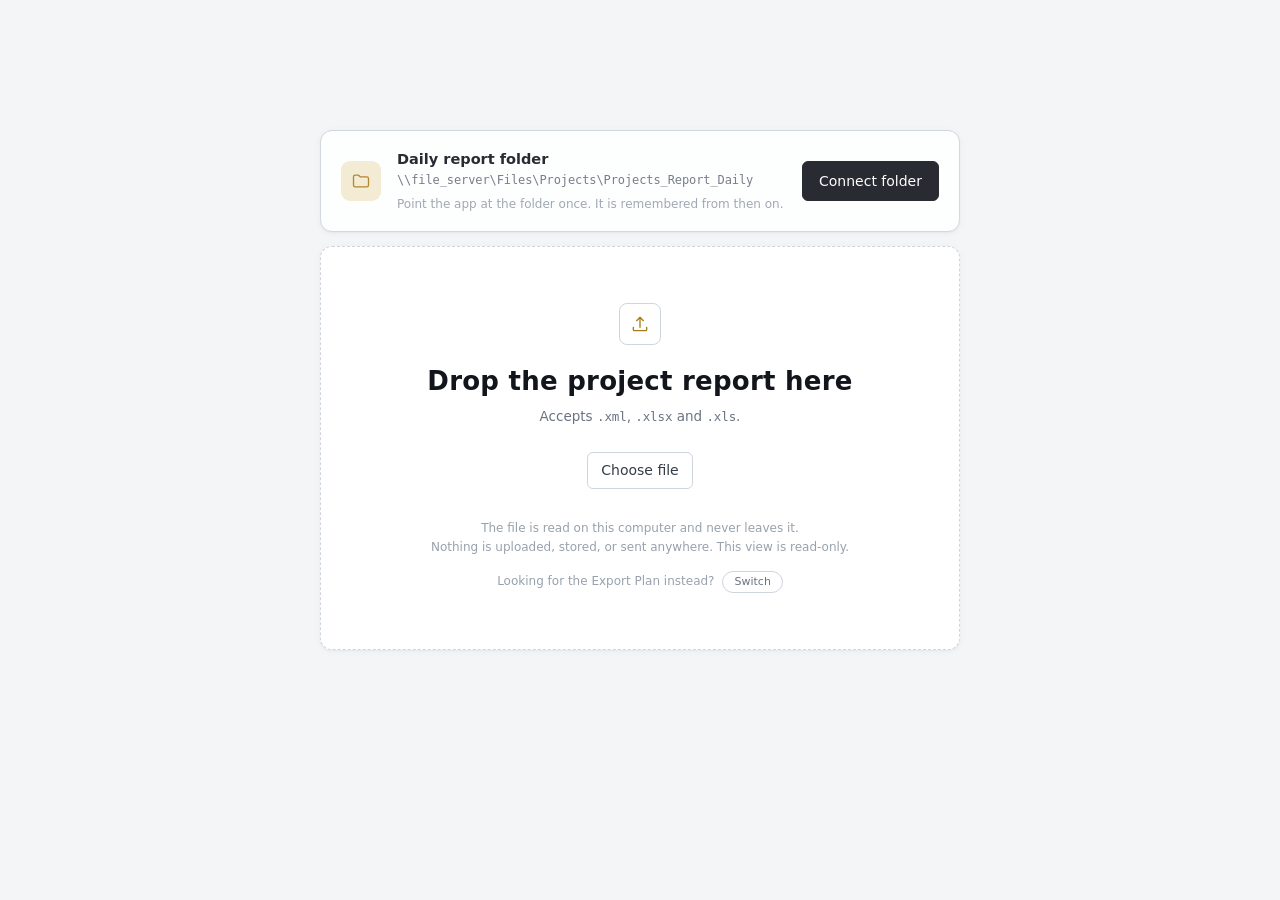
==== commit 7d703ddd: "Export Plan: more breathing room in the filter bar and around active-filter chips" ====
--- a/index.html
+++ b/index.html
@@ -680,11 +680,23 @@
     top:calc(var(--epHeaderH, 56px) + var(--epKpisH, 150px));
     margin-top:0;
   }
-  .frow2{display:flex; align-items:flex-start; gap:12px; padding:0 16px 14px}
-  .frow2 .chips{flex:1; min-width:0; padding:0}
-  .frow2 #epCardClearAll{flex:0 0 auto}
+  /* Clear all sits on the same row as the filter fields themselves,
+     not the chips row below — #epCardFgrid (an id, so it wins over the
+     shared .fgrid class rule regardless of breakpoint) hands its own
+     padding to the wrapping .fgridrow instead, so the row's edges line
+     up with the panel padding exactly as .fgrid's used to on its own.
+     Bottom padding is real (not left at 0 to lean on .chips's own
+     padding) so the fields have room to breathe below them even when
+     there's no active filter and .chips is empty (display:none) — with
+     only .fgridrow's own edge to fall back on, the panel used to end
+     flush against the field boxes. #epCardChips gets its own top
+     margin for the same reason, so an active filter's chip doesn't sit
+     jammed right under the dropdowns. */
+  .fgridrow{display:flex; align-items:flex-end; gap:12px; padding:16px 18px 20px}
+  #epCardFgrid{padding:0; flex:1; min-width:0}
+  #epCardChips{margin-top:8px; padding-bottom:18px}
   @media (max-width:640px){
-    .frow2{padding:0 12px 12px}
+    .fgridrow{flex-direction:column; align-items:stretch; padding:14px 14px 16px; gap:12px}
   }
 </style>
 </head>
@@ -888,11 +900,11 @@
         <span class="mfCaret" aria-hidden="true">▾</span>
       </button>
       <div class="fpanel" id="epCardFpanel">
-        <div class="fgrid" id="epCardFgrid"></div>
-        <div class="frow2">
-          <div class="chips" id="epCardChips"></div>
+        <div class="fgridrow">
+          <div class="fgrid" id="epCardFgrid"></div>
           <button class="btn ghost" id="epCardClearAll">Clear all</button>
         </div>
+        <div class="chips" id="epCardChips"></div>
       </div>
     </section>
 
@@ -2939,10 +2951,13 @@
   });
   return sum;
 }
-// Slice-based list highlight — used when the *pie side* is the one
-// driving it (hover/pick on a wedge). Group-based highlight
-// (highlightPieListGroup, below) is what the *list side* uses instead,
-// since a multi-P/N group in P/N mode has no single matching slice.
+// Slice-based list highlight — used only when the *pie/buttons side* is
+// the one driving it (hover/pick on a wedge or a button); it matches
+// every row anywhere in the table sharing that P/N or Project #, which
+// is correct there (that's what a slice *is*) but wrong for a table row
+// click, which must never highlight a row outside its own group —
+// highlightPieListGroup (below), keyed by data-group, is what a list
+// click always uses instead.
 function highlightPieListSlice(mode, sl){
   var cells = document.querySelectorAll("#epPieList .epsl-cell, #epPieList .epsl-frame");
   cells.forEach(function(c){ c.classList.remove("hl"); });
@@ -2958,8 +2973,10 @@
 }
 // Group-based list highlight, keyed by data-group rather than by slice —
 // this is what a list click always uses (see wireListInteractions), so a
-// multi-row group always highlights as a whole, never a single row inside
-// it. For a size-1 group this naturally highlights exactly that one row.
+// click only ever marks the clicked row's own group (its consecutive
+// same-Project# run) — never a row in a different group that happens to
+// share a P/N or Project # with it. For a size-1 group this naturally
+// highlights exactly that one row.
 function highlightPieListGroup(host, groupId){
   host.querySelectorAll(".epsl-cell, .epsl-frame").forEach(function(c){ c.classList.remove("hl"); });
   if (groupId == null) return;
@@ -3019,10 +3036,6 @@
     pieShowSlice(pieState.slices[idx]);
     highlightPieListSlice(pieState.mode, pieState.slices[idx]);
   }
-}
-function pieFindSliceIndex(key){
-  for (var i = 0; i < pieState.slices.length; i++) if (pieState.slices[i].key === key) return i;
-  return -1;
 }
 // The donut fills whatever box its column gives it (see .eppie-chart
 // svg{width/height:100%} — no viewBox margin is spent on labels anymore:
@@ -3177,9 +3190,6 @@
   host.innerHTML = out.join("");
   wireListInteractions(host);
 }
-function groupRowCount(host, groupId){
-  return host.querySelectorAll('.epsl-proj[data-group="'+groupId+'"]').length;
-}
 function wireListInteractions(host){
   host.querySelectorAll("[data-group]").forEach(function(el){
     var g = el.dataset.group;
@@ -3190,23 +3200,25 @@
       host.querySelectorAll('[data-group="'+g+'"]').forEach(function(x){ x.classList.remove("grouphover"); });
     });
   });
-  // A click always marks the WHOLE group it belongs to (never a single
-  // row inside a bigger group) — for a size-1 group that's just its one
-  // row. When the click also maps to exactly one pie slice (Project mode,
-  // always; P/N mode, only for a size-1 group), it picks that slice too,
-  // which happens to produce the identical highlight via
-  // highlightPieListSlice — so only the genuinely ambiguous case (P/N
-  // mode, multi-row group — several different P/N slices, no single one
-  // represents "the group") needs its own group-based highlight path.
+  // A click always marks exactly the clicked row's own group (its
+  // consecutive same-Project# run, data-group) — never anything outside
+  // it. This used to route through pieTogglePick/highlightPieListSlice
+  // whenever the click unambiguously mapped to one pie slice (Project
+  // mode always; P/N mode for a size-1 group), on the theory that doing
+  // so "happens to produce the identical highlight" — false in general:
+  // a slice matches *every* row sharing that P/N or Project # anywhere
+  // in the table, including rows in a completely different group that
+  // simply happen to reuse the same P/N (a real, common case — the same
+  // part number ordered under two unrelated projects). Always going
+  // through the group-based path here fixes that: it only ever matches
+  // `data-group`, so a click can never highlight a row outside the
+  // clicked row's own group, regardless of P/N/Project mode or group
+  // size. The pie/buttons panel itself is unaffected — hovering or
+  // clicking a slice there still legitimately highlights every matching
+  // row across the whole table, since that's what a slice *is*.
   host.querySelectorAll(".epsl-cell").forEach(function(c){
     c.addEventListener("click", function(){
       var groupId = c.dataset.group;
-      if (pieState.mode === "project" || groupRowCount(host, groupId) <= 1){
-        var key = pieState.mode === "project" ? c.dataset.project : (c.dataset.pn || "").split("|")[0];
-        var idx = key ? pieFindSliceIndex(key) : -1;
-        if (idx !== -1) pieTogglePick(idx);
-        return;
-      }
       var alreadyOn = host.querySelector('.epsl-cell[data-group="'+groupId+'"].hl') !== null;
       if (pieState.pickedIdx !== null) pieTogglePick(pieState.pickedIdx);
       highlightPieListGroup(host, alreadyOn ? null : groupId);
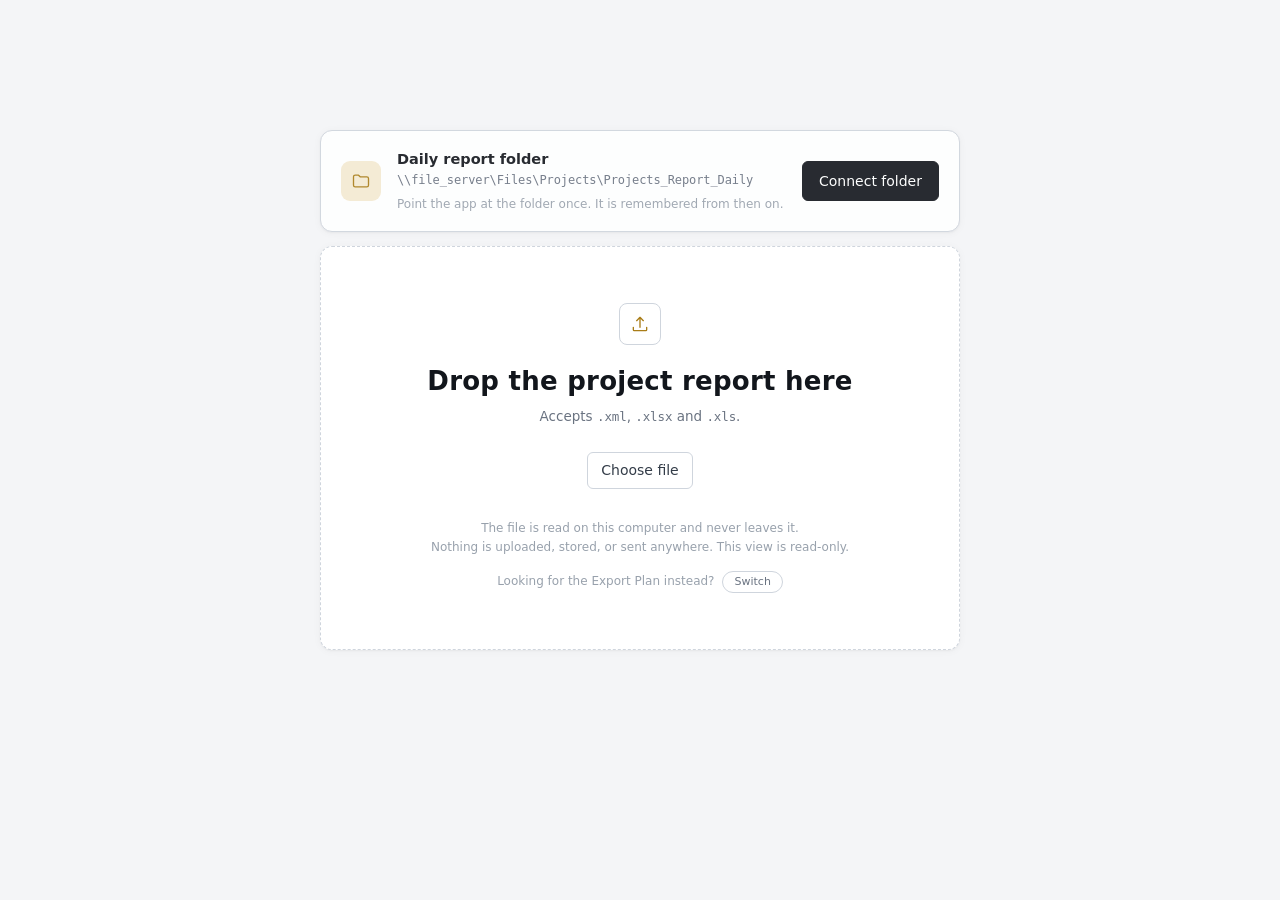
==== commit 319af62c: "Collapse the mobile status/KPI band behind a "Status" toggle Mirrors the existing mobile Filters but" ====
--- a/index.html
+++ b/index.html
@@ -4,701 +4,8 @@
 <meta charset="utf-8">
 <meta name="viewport" content="width=device-width, initial-scale=1">
 <title>Project Report — Aitech</title>
-<style>
-  :root{
-    --ink:#12161C;
-    --ink-2:#333C48;
-    --muted:#6A7381;
-    --faint:#98A1AC;
-    --line:#E4E7EC;
-    --line-strong:#CFD5DD;
-    --canvas:#F4F5F7;
-    --surface:#FFFFFF;
-    --gold:#A97D18;
-    --gold-tint:#F5EBD2;
-    --teal:#0F766E;
-    --teal-tint:#D8EDEA;
-    --rose:#A93049;
-    --slate:#7B8899;
-    --slate-tint:#DFE4EA;
-
-    /* Categorical series palette (pie chart, Export Plan) — fixed hue
-       order, validated for adjacent CVD separation; an 8th "Other"
-       slice always uses --slate rather than a generated hue. */
-    --series-1:#2a78d6;
-    --series-2:#eb6834;
-    --series-3:#1baf7a;
-    --series-4:#eda100;
-    --series-5:#e87ba4;
-    --series-6:#008300;
-    --series-7:#4a3aa7;
-
-    --font-ui:"Segoe UI", system-ui, -apple-system, "Helvetica Neue", Arial, sans-serif;
-    --font-display:"Bahnschrift", "DIN Alternate", "Segoe UI Semibold", var(--font-ui);
-    --font-mono:"Cascadia Mono", Consolas, "SF Mono", ui-monospace, Menlo, monospace;
-
-    --r:6px;
-    --shadow:0 1px 2px rgba(18,22,28,.04), 0 1px 8px rgba(18,22,28,.04);
-  }
-
-  *{box-sizing:border-box}
-  html{-webkit-text-size-adjust:100%; text-size-adjust:100%}
-  html,body{margin:0;padding:0}
-  *{-webkit-tap-highlight-color:rgba(0,0,0,0)}
-  body{
-    background:var(--canvas);
-    color:var(--ink);
-    font:14px/1.45 var(--font-ui);
-    -webkit-font-smoothing:antialiased;
-  }
-  button,input{font:inherit;color:inherit}
-  :focus-visible{outline:2px solid var(--gold); outline-offset:2px; border-radius:3px}
-  /* class selectors beat the UA [hidden] rule, so make it explicit */
-  [hidden]{display:none !important}
-
-  .num{font-variant-numeric:tabular-nums}
-  .mono{font-family:var(--font-mono); font-size:12.5px; letter-spacing:-.1px}
-  .eyebrow{
-    font-family:var(--font-display);
-    font-size:10.5px; font-weight:600;
-    letter-spacing:.14em; text-transform:uppercase;
-    color:var(--faint);
-  }
-  .rule{height:1px; background:var(--gold); opacity:.55}
-
-  /* ---------- shell ---------- */
-  .app{max-width:1560px; margin:0 auto; padding:0 28px 72px}
-
-  header.top{
-    position:sticky; top:0; z-index:60;
-    background:rgba(244,245,247,.88);
-    backdrop-filter:saturate(140%) blur(8px);
-    border-bottom:1px solid var(--line);
-    margin:0 -28px 0; padding:14px 28px;
-    display:flex; align-items:center; gap:20px; flex-wrap:wrap;
-  }
-  .brand{display:flex; flex-direction:column; align-items:flex-start; gap:4px; margin-right:auto}
-  .brand .brandline{display:flex; align-items:baseline; gap:10px}
-  .brand b{font-family:var(--font-display); font-weight:600; font-size:16px; letter-spacing:.02em; cursor:pointer}
-  .brand span{color:var(--faint); font-size:12px}
-  .filemeta{color:var(--muted); font-size:12px; display:flex; gap:8px; align-items:center}
-  .filemeta .dot{width:3px;height:3px;border-radius:50%;background:var(--line-strong)}
-
-  .segmented{display:inline-flex; background:var(--surface); border:1px solid var(--line); border-radius:var(--r); padding:2px}
-  .segmented button{
-    border:0; background:transparent; cursor:pointer;
-    padding:6px 14px; border-radius:4px; color:var(--muted);
-    font-weight:500; white-space:nowrap;
-  }
-  .segmented button[aria-pressed="true"]{background:var(--ink); color:#fff}
-  .segmented button .c{opacity:.6; margin-left:6px; font-variant-numeric:tabular-nums}
-
-  .btn{
-    border:1px solid var(--line-strong); background:var(--surface);
-    border-radius:var(--r); padding:7px 13px; cursor:pointer;
-    color:var(--ink-2); font-weight:500;
-  }
-  .btn:hover{border-color:var(--ink-2); color:var(--ink)}
-  .btn.ghost{border-color:transparent; background:transparent; color:var(--muted); padding:6px 8px}
-  .btn.ghost:hover{color:var(--ink)}
-  .btn.clear{border-color:#E7D6A9; background:var(--gold-tint); color:#5F4708; padding:5px 11px; font-size:12px; white-space:nowrap}
-  .btn.clear:hover{border-color:var(--gold); color:#5F4708}
-  .btn.clear b{font-weight:600}
-
-  /* ---------- drop screen ---------- */
-  .dropscreen{min-height:calc(100vh - 120px); min-height:calc(100dvh - 120px); display:flex; align-items:center; justify-content:center}
-  .dropstack{width:min(640px, 100%); display:flex; flex-direction:column; gap:14px}
-  .dropstack .dropzone{width:100%}
-  .folderbox{display:flex; align-items:center; gap:16px; background:var(--surface); border:1px solid var(--line-strong); border-radius:12px; padding:18px 20px; box-shadow:var(--shadow)}
-  .folderbox.off{opacity:.9}
-  .folderbox .fb-icon{width:40px;height:40px;flex:0 0 40px;border-radius:9px;display:grid;place-items:center;background:var(--gold-tint);color:var(--gold)}
-  .folderbox .fb-main{flex:1; min-width:0}
-  .fb-title{font-family:var(--font-display); font-weight:600; font-size:14.5px}
-  .fb-path{color:var(--muted); font-size:12px; margin-top:2px; word-break:break-all}
-  .fb-status{font-size:12px; margin-top:6px; color:var(--faint)}
-  .fb-status.ok{color:var(--teal)}
-  .fb-status.err{color:var(--rose)}
-  .fb-status.ready{color:var(--gold)}
-  .btn.primary{border-color:var(--ink); background:var(--ink); color:#fff; white-space:nowrap; padding:9px 16px}
-  .btn.primary:hover{background:#000; color:#fff}
-  .btn.primary:disabled{opacity:.5; cursor:default}
-  .dropzone{
-    width:min(640px, 100%); background:var(--surface);
-    border:1px dashed var(--line-strong); border-radius:12px;
-    padding:56px 40px; text-align:center; box-shadow:var(--shadow);
-    transition:border-color .12s, background .12s;
-  }
-  .dropzone.over{border-color:var(--gold); background:#FDFBF5}
-  .dropzone h1{font-family:var(--font-display); font-weight:600; font-size:26px; margin:18px 0 6px; letter-spacing:.01em}
-  .dropzone p{color:var(--muted); margin:0 0 26px; font-size:13.5px}
-  .dropzone .mark{width:42px;height:42px;margin:0 auto;border:1px solid var(--line-strong);border-radius:8px;display:grid;place-items:center;color:var(--gold)}
-  .privacy{margin-top:30px; color:var(--faint); font-size:12px; line-height:1.6}
-  .err{margin-top:22px; text-align:left; border-left:2px solid var(--rose); background:#FCF4F5; padding:12px 14px; border-radius:0 6px 6px 0; color:var(--ink-2); font-size:13px}
-  .err b{color:var(--rose)}
-
-  /* ---------- loading ---------- */
-  .loading{padding:40px 0}
-  .bar{height:2px;background:var(--line);border-radius:2px;overflow:hidden;margin:0 0 8px}
-  .bar i{display:block;height:100%;background:var(--gold);width:0;transition:width .15s}
-  .loadlabel{display:flex;justify-content:space-between;color:var(--muted);font-size:12px;margin-bottom:28px}
-  .sk{background:linear-gradient(90deg,#EDEFF2 25%,#F5F6F8 37%,#EDEFF2 63%);background-size:400% 100%;animation:sh 1.3s ease infinite;border-radius:var(--r)}
-  @keyframes sh{0%{background-position:100% 50%}100%{background-position:0 50%}}
-  .skgrid{display:grid;grid-template-columns:repeat(5,1fr);gap:14px;margin-bottom:26px}
-  .skgrid .sk{height:92px}
-  .skrow{display:grid;grid-template-columns:1fr 1fr;gap:14px;margin-bottom:14px}
-  .skrow .sk{height:250px}
-
-  /* ---------- KPI ---------- */
-  .kpis{display:grid; grid-template-columns:repeat(5,1fr); gap:0; margin-top:28px}
-  .kpi{padding:2px 24px 18px; border-left:1px solid var(--line)}
-  .kpi:first-child{padding-left:0; border-left:0}
-  .kpi .lab{color:var(--muted); font-size:12px; margin-bottom:8px}
-  .kpi .val{font-family:var(--font-display); font-weight:600; letter-spacing:-.01em; font-size:29px; line-height:1.1; font-variant-numeric:tabular-nums}
-  .kpi .sub{color:var(--faint); font-size:11.5px; margin-top:7px; font-variant-numeric:tabular-nums}
-  .kpi .val.neg{color:var(--rose)}
-  .kpiRule{margin:0 0 4px}
-  .quality{color:var(--faint); font-size:11.5px; padding:10px 0 0; display:flex; gap:14px; flex-wrap:wrap}
-  .quality span{display:inline-flex; align-items:center; gap:6px}
-  .quality i{width:5px;height:5px;border-radius:50%;background:var(--line-strong);font-style:normal}
-  .quality i.warn{background:var(--rose)}
-
-  /* ---------- filters ---------- */
-  .filters{margin-top:24px; background:var(--surface); border:1px solid var(--line); border-radius:10px; box-shadow:var(--shadow)}
-  .filters .head{display:flex; align-items:center; gap:12px; padding:12px 16px; border-bottom:1px solid var(--line)}
-  .filters .head .eyebrow{margin-right:auto}
-  .mfbar{display:none}
-  .fgrid{display:grid; grid-template-columns:repeat(auto-fill,minmax(190px,1fr)); gap:10px; padding:14px 16px}
-  .field{position:relative}
-  .field > label{display:block; color:var(--muted); font-size:11px; margin-bottom:5px}
-  .cb{display:flex; align-items:center; gap:6px; border:1px solid var(--line-strong); border-radius:var(--r); background:var(--surface); padding:0 8px 0 10px; height:34px; cursor:text}
-  .cb:focus-within{border-color:var(--ink-2)}
-  .cb.active{border-color:var(--gold); background:#FEFCF7}
-  .cb input{border:0; outline:0; background:transparent; width:100%; min-width:0; height:32px}
-  .cb .badge{background:var(--ink); color:#fff; border-radius:20px; font-size:10.5px; padding:2px 6px; font-variant-numeric:tabular-nums}
-  .cb .caret{color:var(--faint); font-size:10px}
-  .pop{position:absolute; z-index:40; top:calc(100% + 4px); left:0; right:0; background:var(--surface); border:1px solid var(--line-strong); border-radius:8px; box-shadow:0 8px 28px rgba(18,22,28,.12); max-height:300px; overflow:auto}
-  .popbar{position:sticky; top:0; background:var(--surface); border-bottom:1px solid var(--line); padding:6px; display:flex; gap:6px; z-index:1}
-  .popbar button{flex:1; border:1px solid var(--line); background:#FAFBFC; border-radius:5px; padding:5px 8px; font-size:11.5px; cursor:pointer; color:var(--ink-2)}
-  .popbar button:hover{border-color:var(--gold); color:var(--gold)}
-  .popbody{padding:4px}
-  .opt{display:flex; align-items:center; gap:8px; padding:7px 8px; border-radius:5px; cursor:pointer; font-size:13px}
-  .opt:hover,.opt.cursor{background:#F2F4F6}
-  .opt .tick{width:14px;height:14px;border:1px solid var(--line-strong);border-radius:3px;flex:0 0 14px;display:grid;place-items:center;color:#fff;font-size:9px;line-height:1}
-  .opt[aria-selected="true"] .tick{background:var(--ink); border-color:var(--ink)}
-  .opt .t{flex:1; overflow:hidden; text-overflow:ellipsis; white-space:nowrap}
-  .opt .n{color:var(--faint); font-size:11px; font-variant-numeric:tabular-nums}
-  .opt.blank .t{color:var(--faint); font-style:italic}
-  .pop .none{padding:12px 8px; color:var(--faint); font-size:12.5px; text-align:center}
-
-  .chips{display:flex; flex-wrap:wrap; gap:6px; padding:0 16px 14px}
-  .chips:empty{display:none}
-  .chip{display:inline-flex; align-items:center; gap:7px; background:var(--gold-tint); border:1px solid #E7D6A9; color:#5F4708; border-radius:20px; padding:4px 6px 4px 11px; font-size:12px}
-  .chip b{font-weight:600}
-  .chip button{border:0; background:transparent; cursor:pointer; color:#8A6A17; width:17px;height:17px;border-radius:50%; line-height:1; padding:0}
-  .chip button:hover{background:#E7D6A9}
-
-  /* ---------- panels ---------- */
-  .panel{background:var(--surface); border:1px solid var(--line); border-radius:10px; box-shadow:var(--shadow); overflow:hidden}
-  .panel > .ph{padding:14px 16px 0; display:flex; align-items:flex-start; gap:12px}
-  .panel > .ph .t{margin-right:auto}
-  .panel h2{font-size:13.5px; font-weight:600; margin:2px 0 2px}
-  .panel .hint{color:var(--faint); font-size:11.5px}
-  .legend{display:flex; gap:12px; align-items:center; color:var(--muted); font-size:11.5px}
-  .legend span{display:inline-flex; align-items:center; gap:5px}
-  .legend i{width:9px;height:9px;border-radius:2px;display:block}
-
-  .charts{display:grid; gap:14px; margin-top:22px}
-  .charts .row2{display:grid; grid-template-columns:1fr 1fr; gap:14px}
-  @media (max-width:1180px){
-    .charts .row2{grid-template-columns:1fr}
-    .kpis{grid-template-columns:repeat(2,1fr); row-gap:18px}
-    .kpi:nth-child(odd){padding-left:0; border-left:0}
-  }
-
-  @media (max-width:640px){
-    .app{padding:0 12px 40px}
-    header.top{margin:0 -12px; padding:10px 12px; gap:9px 10px}
-    .brand{margin-right:0}
-    .brand b{font-size:15px}
-    .brand span{display:none}
-    .filemeta{display:none}
-    .segmented{order:3; margin-left:auto}
-    .segmented button{padding:6px 10px; font-size:12.5px}
-    .segmented button .c{display:none}
-    .segmented button[aria-pressed="true"]{background:var(--gold)}
-    .kpi .val.good{color:var(--teal)}
-    .kpi .val.warn{color:var(--rose)}
-    #reloadFolderBtn,#newFileBtn{order:4; width:100%}
-    .btn{min-height:40px}
-    #newFileBtn{
-      background:var(--surface); border:1px solid var(--line-strong);
-      color:var(--ink-2); text-align:center; font-weight:500;
-    }
-    #newFileBtn:hover{border-color:var(--ink-2); color:var(--ink)}
-    .kpis{
-      display:grid; grid-template-columns:repeat(2,1fr); gap:8px;
-      margin-top:16px; padding:2px 2px 6px;
-    }
-    .kpi{
-      min-width:0;
-      padding:9px 11px; border-left:0 !important;
-      background:var(--surface); border:1px solid var(--line); border-radius:8px;
-    }
-    .kpi .lab{font-size:9.5px; margin-bottom:3px; white-space:nowrap}
-    .kpi .val{font-size:17px; line-height:1.15}
-    .kpi .sub{
-      font-size:9px; margin-top:2px; white-space:nowrap; overflow:hidden;
-      text-overflow:ellipsis; max-width:100%;
-    }
-    .quality{font-size:11px; gap:10px}
-    .filters{
-      margin-top:0; position:sticky; z-index:55;
-      top:var(--headerH, 56px);
-      border-top:0; border-radius:0 0 10px 10px;
-    }
-    .filters .head{display:none}
-    .mfbar{
-      display:flex; align-items:center; gap:8px; width:100%;
-      border:1px solid var(--line-strong); background:var(--surface);
-      border-radius:var(--r); padding:0 12px; min-height:42px;
-      font-weight:500; color:var(--ink-2); cursor:pointer;
-    }
-    .mfbar .mfLabel{margin-right:auto}
-    .mfbar .badge{background:var(--ink); color:#fff; border-radius:20px; font-size:10.5px; padding:2px 7px; font-variant-numeric:tabular-nums}
-    .mfbar .mfCaret{color:var(--faint); font-size:10px; transition:transform .15s}
-    .mfbar.hasFilters{border-color:#E7D6A9; background:#FEFCF7}
-    .mfbar.hasFilters .badge{background:var(--gold)}
-    .filters.mExpanded .mfbar{border-color:var(--gold); background:#FEFCF7}
-    .filters.mExpanded .mfbar .mfCaret{transform:rotate(180deg)}
-    .fpanel{display:none}
-    .filters.mExpanded .fpanel{
-      display:block; position:absolute; left:0; right:0; top:100%; margin-top:6px;
-      background:var(--surface); border:1px solid var(--line-strong); border-radius:10px;
-      box-shadow:0 12px 28px rgba(18,22,28,.16); max-height:calc(100vh - var(--headerH, 56px) - 90px);
-      overflow-y:auto;
-    }
-    .fgrid{grid-template-columns:1fr; gap:10px; padding:12px}
-    .cb{height:42px}
-    .cb input{height:40px; font-size:16px}
-    .popbar button{padding:8px}
-    .opt{padding:9px 8px}
-    .charts{margin-top:18px}
-    .charts .row2{grid-template-columns:1fr}
-    .panel h2{font-size:14px}
-    .legend{display:none}
-    .rtscroll{overflow-x:auto}
-    .rth,.rrow{min-width:520px}
-    .scroll{max-height:72vh}
-    .tbar{flex-wrap:wrap; gap:6px}
-    .tbar .hint{display:none}
-    .dropstack{gap:12px}
-    .dropzone{padding:34px 20px}
-    .dropzone h1{font-size:21px}
-    .folderbox{flex-wrap:wrap; gap:12px; padding:16px}
-    .folderbox .fb-main{flex-basis:100%; order:2; min-width:0}
-    .folderbox .btn.primary{order:3; width:100%}
-    #toast{top:64px; width:94vw}
-  }
-
-  .empty{padding:52px 16px; text-align:center; color:var(--faint); font-size:13px}
-  .empty b{display:block; color:var(--muted); font-weight:600; margin-bottom:4px}
-
-  /* timeline */
-  .tl-scroll{overflow-x:auto; overflow-y:hidden; padding:8px 16px 14px}
-  .tl-scroll svg{display:block}
-  .tl-band{cursor:pointer}
-  .tl-band:hover .tl-hit{fill:rgba(18,22,28,.045)}
-  .tl-band:focus-visible .tl-hit{fill:rgba(169,125,24,.12)}
-
-  /* ranked tables */
-  .rt{padding:10px 16px 14px}
-  .rtscroll{max-height:352px; overflow-y:auto; overflow-x:hidden; scrollbar-width:thin}
-  .rth,.rrow{display:grid; align-items:center; gap:10px}
-  .rth{position:sticky; top:0; z-index:3; background:var(--surface);
-       padding:2px 8px 7px; border-bottom:1px solid var(--line); margin-bottom:2px}
-  .rtmore{padding:9px 8px 0; color:var(--faint); font-size:11.5px; text-align:center}
-  .rth div{font-size:9.5px; font-weight:600; letter-spacing:.08em; text-transform:uppercase; color:var(--faint); white-space:nowrap; overflow:hidden}
-  .rrow{position:relative; padding:6px 8px; border-radius:5px; cursor:pointer; min-height:31px}
-  .rrow .bg{position:absolute; left:0; top:2px; bottom:2px; background:#EDF0F3; border-radius:4px; z-index:0; transform-origin:left; animation:grow .35s cubic-bezier(.2,.7,.2,1) both}
-  .rrow .bg.neg{background:#F7E4E8}
-  .rrow:hover .bg{background:var(--gold-tint)}
-  .rrow > span{position:relative; z-index:1; overflow:hidden; text-overflow:ellipsis; white-space:nowrap}
-  .rrow .lab{color:var(--ink)}
-  .rrow .sup{color:var(--muted); font-size:12px}
-  .rrow .cust{color:var(--ink-2); font-size:12.5px}
-  .rrow .r{text-align:right; font-variant-numeric:tabular-nums; font-size:12.5px; color:var(--ink-2)}
-  .rrow .v{text-align:right; font-variant-numeric:tabular-nums; font-weight:600; color:var(--ink)}
-  .rrow .v.neg{color:var(--rose)}
-  .rrow .sh{text-align:right; font-variant-numeric:tabular-nums; font-size:12.5px; color:var(--gold)}
-  .rrow .sh.past{color:var(--faint)}
-  .rrow .pc{text-align:right; font-size:11px; color:var(--faint); font-variant-numeric:tabular-nums}
-  .rrow.other{cursor:default}
-  .rrow.other .lab{color:var(--faint); font-style:italic}
-  .rrow.other:hover .bg{background:#EDF0F3}
-  @keyframes grow{from{transform:scaleX(0)}to{transform:scaleX(1)}}
-  @media (prefers-reduced-motion:reduce){ .rrow .bg{animation:none} .sk{animation:none} }
-
-  /* status */
-  .status{padding:16px}
-  .sblock + .sblock{margin-top:18px}
-  .sblock .cap{display:flex; justify-content:space-between; color:var(--muted); font-size:11.5px; margin-bottom:7px}
-  .stack{display:flex; height:24px; border-radius:4px; overflow:hidden; background:#F0F2F4}
-  .stack div{position:relative; cursor:pointer; transition:filter .1s}
-  .stack div:hover{filter:brightness(1.12)}
-  .slegend{display:flex; flex-wrap:wrap; gap:14px; margin-top:9px; font-size:12px; color:var(--ink-2)}
-  .slegend span{display:inline-flex; align-items:center; gap:6px}
-  .slegend i{width:9px;height:9px;border-radius:2px}
-  .slegend em{color:var(--faint); font-style:normal; font-variant-numeric:tabular-nums}
-
-  /* ---------- table ---------- */
-  .tablewrap{margin-top:14px}
-  .tbar{display:flex; align-items:center; gap:12px; padding:13px 16px; border-bottom:1px solid var(--line)}
-  .tbar .count{color:var(--muted); font-size:12.5px; font-variant-numeric:tabular-nums; margin-right:auto}
-  .tbar .count b{color:var(--ink); font-weight:600}
-  .scroll{overflow:auto; max-height:min(60vh, 620px); position:relative}
-  .grid{min-width:1464px}
-  .hrow{position:sticky; top:0; z-index:5; display:grid; background:var(--surface); border-bottom:1px solid var(--gold)}
-  .hcell{display:flex; align-items:center; gap:5px; padding:9px 10px; cursor:pointer; color:var(--muted); font-size:11px; font-weight:600; letter-spacing:.04em; text-transform:uppercase; user-select:none; white-space:nowrap; overflow:hidden}
-  .hcell:hover{color:var(--ink)}
-  .hcell.r{justify-content:flex-end}
-  .hcell .ar{font-size:9px; color:var(--gold)}
-  .hcell.sorted{color:var(--ink)}
-  .rows{position:relative}
-  .trow{position:absolute; left:0; right:0; display:grid; align-items:center; border-bottom:1px solid #F1F3F5}
-  .trow.alt{background:#FAFBFC}
-  .trow:hover{background:#F3F6F9}
-  .tc{padding:0 10px; overflow:hidden; text-overflow:ellipsis; white-space:nowrap; font-size:13px}
-  .tc.r{text-align:right; font-variant-numeric:tabular-nums}
-  .tc.dim{color:var(--faint)}
-  .tc.money.neg{color:var(--rose)}
-  .tc.bad{color:var(--rose); text-decoration:underline dotted}
-  .pill{display:inline-block; padding:1px 7px; border-radius:20px; font-size:11px; font-weight:600; background:var(--teal-tint); color:var(--teal)}
-  .pill.no{background:var(--slate-tint); color:#4E5B6B}
-  .pill.odd{background:#F6E4E7; color:var(--rose)}
-
-  #toast{position:fixed; z-index:200; top:78px; left:50%; transform:translateX(-50%); width:min(560px,92vw);
-    background:var(--surface); border:1px solid var(--line-strong); border-radius:10px;
-    box-shadow:0 12px 40px rgba(18,22,28,.18); padding:12px; display:flex; gap:10px; align-items:flex-start}
-  #toast .err{flex:1; margin-top:0}
-  #toast .tmsg{flex:1; margin:0; border-left:2px solid var(--gold); background:#FDFBF5; padding:12px 14px; border-radius:0 6px 6px 0; color:var(--ink-2); font-size:13px}
-  #toast .tmsg b{color:#5F4708}
-  .foot{color:var(--faint); font-size:11.5px; text-align:center; padding:22px 0 0}
-  .sr{position:absolute;width:1px;height:1px;overflow:hidden;clip:rect(0 0 0 0);white-space:nowrap}
-  .filein{position:absolute; left:0; top:0; width:1px; height:1px; opacity:0; overflow:hidden; pointer-events:none}
-  label.btn{display:inline-flex; align-items:center; justify-content:center}
-
-  /* ============================================================
-     Page switcher (Project Report / Export Plan)
-     ------------------------------------------------------------
-     Lives inside each page's own header, directly under the brand
-     title — not a separate full-width bar (an earlier version used
-     one; it sat inset within .app's own side padding instead of
-     bleeding to the edge like the header does, which visually read
-     as the whole site having gotten narrower — removed).
-     ============================================================ */
-  .switchpage{
-    border:1px solid var(--line-strong); background:var(--surface); color:var(--muted);
-    border-radius:20px; padding:2px 11px; font-size:11px; font-weight:500; cursor:pointer;
-    white-space:nowrap;
-  }
-  .switchpage:hover{border-color:var(--gold); color:#5F4708}
-  /* Same switch action, offered again on the empty drop screen — the
-     header (and its switch button) only appears once a file is loaded,
-     so without this a first-time visitor would have no way to reach
-     the other page at all. */
-  .switchhint{margin-top:14px; color:var(--faint); font-size:12px; display:flex; align-items:center; justify-content:center; gap:8px}
-
-  /* Export Plan's own header sits at a different height than Project
-     Report's, so its sticky filter bar tracks a separate CSS variable
-     (--epHeaderH) instead of the shared --headerH — and, since the
-     filter bar itself sticks *below* the KPI band rather than directly
-     under the header (see #page-export #epCardFiltersSection further
-     down), the mobile expanded-panel's height budget has to subtract
-     the band's height too, not just the header's. */
-  #page-export .filters{top:var(--epHeaderH, 56px)}
-  #page-export .filters.mExpanded .fpanel{max-height:calc(100vh - var(--epHeaderH, 56px) - var(--epKpisH, 150px) - 90px)}
-
-  /* ============================================================
-     Export Plan — KPI row pinned under the header, with the
-     Table/Chart/Buttons reveal button riding along in the same row
-     ------------------------------------------------------------
-     The KPI band is the top-most content row and stays stuck there
-     on scroll, directly under the sticky header. #epKpis is now the
-     flex *bar*; the KPI cards themselves render into the nested
-     #epKpiCards (still plain ".kpis", so it keeps every one of that
-     class's existing responsive rules — Project Report's own KPI
-     row is unaffected, it has no such wrapper).
-     ============================================================ */
-  #page-export .kpis.eppinned{
-    position:sticky; z-index:50; top:var(--epHeaderH, 56px);
-    background:rgba(244,245,247,.92); backdrop-filter:saturate(140%) blur(8px);
-    margin:0; padding:18px 0 14px; border-bottom:1px solid var(--line);
-    display:flex; align-items:center; gap:18px;
-  }
-  #page-export .kpis.eppinned #epKpiCards{ flex:1 1 auto; min-width:0; margin-top:0; }
-  .epToggleBtn{
-    display:flex; align-items:center; gap:8px; flex:0 0 auto;
-    border:1px solid var(--gold); background:var(--gold-tint); color:#5F4708;
-    border-radius:999px; padding:10px 18px; font-weight:600; font-size:12.5px;
-    cursor:pointer; white-space:nowrap; box-shadow:var(--shadow);
-    transition:background .12s, color .12s, border-color .12s;
-  }
-  .epToggleBtn:hover{background:#F3E7C4}
-  .epToggleBtn i{font-style:normal; font-size:9px; transition:transform .15s}
-  .epToggleBtn[aria-expanded="true"]{background:var(--ink); border-color:var(--ink); color:#fff}
-  .epToggleBtn[aria-expanded="true"] i{transform:rotate(180deg)}
-  @media (max-width:900px){
-    #page-export .kpis.eppinned{flex-direction:column; align-items:stretch; gap:10px}
-    .epToggleBtn{justify-content:center; width:100%}
-  }
-  @media (max-width:640px){
-    #page-export .kpis.eppinned{padding:10px 2px 8px}
-  }
-
-  /* ============================================================
-     Export Plan — the full table (always visible) and the
-     collapsible pie/buttons visualization
-     ------------------------------------------------------------
-     .eppie-wrap (the full 7-column table — Project, Project Name,
-     P/N, Qty, Ship Date, Value in US$, Remarks — still built by
-     renderPieList/.eppie-listscroll) and its filter bar
-     (#epCardFiltersSection) are always on screen, right under the
-     KPI band. Only the P/N↔Project breakdown — .eppie-vizwrap, with
-     its Chart/Buttons toggle — is collapsed by default
-     (#epViewBlock[hidden]), revealed by the .epToggleBtn in the KPI
-     row. Both #epPieChart and #epPieButtons render off the same
-     filtered data as the table (state.filtered), so opening the
-     visualization never needs a re-render or loses a pick.
-
-     A project can legitimately span several *different* source
-     records (not just one record's several P/N lines) — those two
-     cases render differently. P/N lines from the *same* source
-     record (see renderPieList/flattenItems' recKey) are a sub-group
-     sharing one merged Value cell, since it's genuinely one figure.
-     Different records within the same project keep their own
-     separate values, with a thin `.epsl-sep` line marking the
-     boundary between them. Either way the whole project group still
-     reads as one colored block via `.epsl-frame`, and every cell
-     keeps the same data-group/data-project/data-pn wiring the pie/
-     buttons pick and hover interactions depend on (see the JS).
-
-     The table has no height cap / internal scrollbar by default — it
-     grows to fit its rows, and the page itself is the only scrolling
-     surface (one scrollbar, not two). Only once the viz panel is
-     opened (`#epDash.vizOpen`, toggled alongside #epViewBlock's
-     `hidden` attribute) does the table go back into a bounded,
-     internally-scrolling box (`height:var(--eppie-h)` +
-     `.eppie-listscroll{overflow-y:auto}`) — otherwise an already-tall
-     table plus a full-height chart/buttons panel below it would make
-     the page enormous.
-     ============================================================ */
-  .eppie-wrap{
-    margin-top:0;
-    --eppie-h:560px;
-    display:flex; flex-direction:column;
-  }
-  #epDash.vizOpen .eppie-wrap{ height:var(--eppie-h); min-height:0; }
-  #epDash.vizOpen .eppie-listscroll{ flex:1; min-height:0; overflow-y:auto; }
-  .eppie-vizwrap{
-    margin-top:16px;
-    --eppie-h:480px;
-    display:flex; flex-direction:column; height:var(--eppie-h);
-    padding:14px 20px 10px;
-  }
-  .eppie-chart-head{
-    display:flex; align-items:center; justify-content:space-between; gap:10px;
-    flex:0 0 auto; margin-bottom:12px; flex-wrap:wrap;
-  }
-  .eppie-toggle,.eppie-viewtoggle{flex:0 0 auto}
-  /* Chart view: fills whatever box is left in the column after the head
-     row — both eppie-chart and its svg are sized 100%/100% of that box
-     (not a fixed max-width), and the SVG's own viewBox aspect ratio +
-     default preserveAspectRatio="xMidYMid meet" does the "fit without
-     distorting" part, so the donut is always as big as the available
-     space allows. Buttons view: a scrollable grid in the same box,
-     shown instead of (never alongside) the chart — see
-     wirePieViewToggle. */
-  .eppie-chartscroll{flex:1 1 auto; min-height:0; display:flex; justify-content:center; align-items:center; overflow:hidden}
-  .eppie-chart{width:100%; height:100%; display:flex; justify-content:center; align-items:center}
-  .eppie-chart svg{display:block; width:100%; height:100%}
-  .eppie-chart path{cursor:pointer; outline:none}
-  .eppie-chart path.picked{stroke:var(--ink); stroke-width:3px}
-  .eppie-buttons{
-    width:100%; height:100%; overflow-y:auto; scrollbar-width:thin;
-    display:grid; grid-template-columns:repeat(5,1fr); gap:8px;
-    align-content:start; padding:2px;
-  }
-  .eppie-btn{
-    display:flex; align-items:center; gap:6px; min-width:0;
-    border:1px solid color-mix(in srgb, var(--frame-color, var(--line-strong)) 45%, white);
-    background:color-mix(in srgb, var(--frame-color, transparent) 6%, white);
-    border-radius:6px; padding:7px 9px; font-size:11.5px; color:var(--ink-2);
-    cursor:pointer; text-align:left; font-family:inherit;
-    transition:background .12s, border-color .12s, box-shadow .12s;
-  }
-  .eppie-btn:hover{background:color-mix(in srgb, var(--frame-color, var(--gold)) 14%, white)}
-  .eppie-btn.picked{
-    border-width:3px; border-color:var(--ink);
-    background:color-mix(in srgb, var(--frame-color) 32%, white);
-    box-shadow:0 2px 8px rgba(18,22,28,.22);
-    font-weight:700; color:var(--ink);
-  }
-  .eppie-btn i{width:8px; height:8px; border-radius:2px; flex:0 0 8px; background:var(--frame-color)}
-  .eppie-btn span{overflow:hidden; text-overflow:ellipsis; white-space:nowrap}
-
-  /* The full 7-column data table (always visible, direct child of
-     .eppie-wrap) — still built from renderPieList/.eppie-listscroll (the
-     old always-visible item list), just with three more columns and no
-     cell merging. */
-  .epsl-head{
-    display:grid; grid-template-columns:1fr 1.5fr 1fr .6fr .95fr 1fr 1.7fr; gap:8px;
-    padding:10px 14px; border-bottom:1px solid var(--line); flex:0 0 auto;
-    font-size:9.5px; font-weight:600; letter-spacing:.08em; text-transform:uppercase; color:var(--faint);
-  }
-  .epsl-head .epsl-qty,.epsl-head .epsl-val{text-align:right}
-  .eppie-listscroll{
-    scrollbar-width:thin; position:relative;
-    display:grid; grid-template-columns:1fr 1.5fr 1fr .6fr .95fr 1fr 1.7fr; gap:0 8px;
-    padding:0 14px; align-content:start;
-  }
-  .eppie-listscroll .empty{grid-column:1/-1}
-  /* The outline is drawn as an outward box-shadow "ring", not a real
-     border. A real border sits flush with the row's own box edge — the
-     same pixels a highlighted/hovered .epsl-cell's opaque fill covers,
-     since each cell (painted after the frame, so on top of it) is
-     exactly as tall as its row. That made the top/bottom edge of the
-     frame look sliced into short dashes, visible only in the column
-     gutters the cells don't reach. A box-shadow spreads *outside* the
-     frame's own box — into the blank .epsl-gap strip between groups, or
-     the list's own side padding — where no cell ever paints, so the
-     ring stays one unbroken line regardless of which cells above it are
-     filled in.
-   */
-  .epsl-frame{
-    box-shadow:0 0 0 1.5px color-mix(in srgb, var(--frame-color, var(--line-strong)) 45%, white);
-    background:color-mix(in srgb, var(--frame-color, transparent) 6%, white);
-    border-radius:6px; pointer-events:none;
-    transition:background .12s, box-shadow .12s;
-  }
-  .epsl-frame.grouphover{box-shadow:0 0 0 1.5px var(--frame-color); background:color-mix(in srgb, var(--frame-color) 14%, white)}
-  /* Selected (.hl) uses the *same visual language* as a picked pie slice
-     or Buttons-view button (.eppie-chart path.picked / .eppie-btn.picked)
-     — a solid black frame, not another shade of the group's own color —
-     so "this is selected" reads identically everywhere, and unmistakably
-     (a black border reads as "chosen" regardless of the group's own
-     color, where a same-hue-but-stronger tint could still read as "just
-     a bit more of the same idle framing"). The color fill stays tinted
-     in the group's own color underneath, so identity is still visible.
-     Two box-shadows stack: the 3px solid "border" ring first, the soft
-     drop shadow second.
-   */
-  .epsl-frame.hl{
-    box-shadow:0 0 0 3px var(--ink), 0 2px 8px rgba(18,22,28,.22);
-    background:color-mix(in srgb, var(--frame-color) 32%, white);
-  }
-  .epsl-cell{
-    display:flex; align-items:center; min-width:0; cursor:pointer;
-    padding:7px 0; font-size:12.5px;
-    transition:background .12s, font-weight .12s;
-  }
-  .epsl-cell.grouphover{background:color-mix(in srgb, var(--frame-color, var(--gold)) 12%, white)}
-  .epsl-cell.hl{background:color-mix(in srgb, var(--frame-color, var(--gold)) 32%, white); font-weight:700; color:var(--ink)}
-  /* A blank spacer row between groups (see renderPieList) — an explicit
-     sized grid item, not a grid row-gap, since a uniform row-gap would
-     also open a gap *within* a group, between its own member rows. */
-  .epsl-gap{display:block; height:7px; grid-column:1/-1}
-  /* A thin line *within* a group, between two of its member rows — a
-     project can span several source records with their own date/value
-     each, so unlike the old merged-cell behavior every row shows its
-     own figures, and this is what still marks "these rows are one
-     group" between them. Same explicit-sized-grid-item technique as
-     .epsl-gap, tinted with the group's own color; pointer-events:none
-     since it's a pure visual divider, never a click/hover target. */
-  .epsl-sep{display:block; height:1px; grid-column:1/-1; pointer-events:none; background:color-mix(in srgb, var(--frame-color, var(--line-strong)) 40%, white)}
-  .epsl-proj{grid-column:1}
-  .epsl-pname{grid-column:2}
-  .epsl-pn{grid-column:3}
-  .epsl-qty{grid-column:4; justify-content:flex-end; font-variant-numeric:tabular-nums; color:var(--ink)}
-  .epsl-date{grid-column:5; font-variant-numeric:tabular-nums; color:var(--ink-2); white-space:nowrap}
-  .epsl-val{grid-column:6; justify-content:flex-end; font-variant-numeric:tabular-nums; font-weight:600; color:var(--ink)}
-  .epsl-val.neg{color:var(--rose)}
-  /* A left "bracket" cueing that this figure spans more than one row —
-     several P/N lines that came from the very same source record (see
-     renderPieList/flattenItems' recKey) share one Value, so it's shown
-     once, vertically centered (.epsl-cell's own align-items:center) over
-     its merged grid-row span, rather than repeated on every line. */
-  .epsl-val.merged{border-left:2px solid var(--line-strong); padding-left:8px; margin-left:-1px}
-  .epsl-remarks{grid-column:7; color:var(--ink-2); white-space:normal; overflow-wrap:anywhere; line-height:1.35}
-  .epsl-proj,.epsl-pname,.epsl-pn{overflow:hidden; text-overflow:ellipsis; white-space:nowrap; color:var(--ink-2)}
-  .epsl-swatch{width:7px; height:7px; border-radius:2px; flex:0 0 7px; margin-right:7px}
-
-  @media (max-width:1180px){
-    .eppie-wrap{--eppie-h:480px}
-    .eppie-vizwrap{--eppie-h:420px}
-  }
-  @media (max-width:640px){
-    .eppie-wrap{--eppie-h:420px}
-    .eppie-vizwrap{--eppie-h:340px; padding:12px 12px 8px}
-    /* 7 columns don't fit a phone screen at readable size — rather than
-       crush the text unreadably small, the table scrolls horizontally
-       within its own box (min-width holds every column at a legible
-       size); .epsl-head and .eppie-listscroll are both plain block
-       children of the overflow-x:auto .eppie-wrap, so they scroll in
-       lockstep without any extra JS to keep them in sync. */
-    .eppie-wrap{overflow-x:auto}
-    .epsl-head,.eppie-listscroll{min-width:640px}
-    .epsl-head{padding-left:12px; padding-right:12px}
-    .eppie-listscroll{padding:0 12px}
-    .eppie-buttons{grid-template-columns:repeat(3,1fr)}
-    .eppie-btn{font-size:11px; padding:6px 7px}
-  }
-
-  /* ============================================================
-     Export Plan — filter bar for the always-visible table
-     ------------------------------------------------------------
-     Reuses Project Report's .filters/.cb/.pop/.opt/.chips
-     components verbatim. Sits directly above .eppie-wrap, both
-     always on screen (unlike .eppie-vizwrap, which is collapsed by
-     default). Sticky, stacked directly under the KPI band (#epKpis
-     is itself sticky at top:var(--epHeaderH)) so the filters stay
-     reachable no matter how far the table scrolls. `--epKpisH` (set
-     by epSyncKpisHeight, mirroring epSyncHeaderHeight for the header
-     itself) is the KPI band's real rendered height, kept in sync via
-     ResizeObserver since it isn't a fixed number — the band reflows
-     at the 1180px/640px breakpoints and its own toggle button can
-     wrap onto a second line on narrow widths.
-     `#page-export #epCardFiltersSection` (two ids, specificity 2,0,0)
-     is what actually wins the `top` property over
-     `#page-export .filters` (one id + one class, 1,1,0 — otherwise
-     the *more* specific rule despite looking less specific at a
-     glance) — without matching that prefix, `top` would silently
-     revert to `var(--epHeaderH)` alone, sticking the filter bar
-     under the header instead of under the KPI band, overlapping it.
-     ============================================================ */
-  #page-export #epCardFiltersSection{
-    position:sticky; z-index:49;
-    top:calc(var(--epHeaderH, 56px) + var(--epKpisH, 150px));
-    margin-top:0;
-  }
-  /* Clear all sits on the same row as the filter fields themselves,
-     not the chips row below — #epCardFgrid (an id, so it wins over the
-     shared .fgrid class rule regardless of breakpoint) hands its own
-     padding to the wrapping .fgridrow instead, so the row's edges line
-     up with the panel padding exactly as .fgrid's used to on its own.
-     Bottom padding is real (not left at 0 to lean on .chips's own
-     padding) so the fields have room to breathe below them even when
-     there's no active filter and .chips is empty (display:none) — with
-     only .fgridrow's own edge to fall back on, the panel used to end
-     flush against the field boxes. #epCardChips gets its own top
-     margin for the same reason, so an active filter's chip doesn't sit
-     jammed right under the dropdowns. */
-  .fgridrow{display:flex; align-items:flex-end; gap:12px; padding:16px 18px 20px}
-  #epCardFgrid{padding:0; flex:1; min-width:0}
-  #epCardChips{margin-top:8px; padding-bottom:18px}
-  @media (max-width:640px){
-    .fgridrow{flex-direction:column; align-items:stretch; padding:14px 14px 16px; gap:12px}
-  }
-</style>
+<link rel="stylesheet" href="css/base.css">
+<link rel="stylesheet" href="css/export-plan.css">
 </head>
 <body>
 <div class="app">
@@ -776,7 +83,13 @@
       </div>
     </section>
 
-    <section class="kpis" id="kpis"></section>
+    <section class="kpiband" id="kpiband">
+      <button type="button" class="mfbar kpiToggle" id="kpiToggle" aria-expanded="false" aria-controls="kpis">
+        <span class="mfLabel">Status</span>
+        <span class="mfCaret" aria-hidden="true">▾</span>
+      </button>
+      <div class="kpis" id="kpis"></div>
+    </section>
     <div class="rule kpiRule"></div>
     <div class="quality" id="quality"></div>
 
@@ -886,6 +199,10 @@
   <main id="epDash" hidden>
 
     <section class="kpis eppinned" id="epKpis">
+      <button type="button" class="mfbar kpiToggle" id="epKpiToggle" aria-expanded="false" aria-controls="epKpiCards">
+        <span class="mfLabel">Status</span>
+        <span class="mfCaret" aria-hidden="true">▾</span>
+      </button>
       <div class="kpis" id="epKpiCards"></div>
       <button type="button" class="epToggleBtn" id="epToggleViewBtn" aria-expanded="false" aria-controls="epViewBlock">
         <span>Chart · Buttons</span><i aria-hidden="true">▾</i>
@@ -947,2716 +264,12 @@
 
 </div>
 
-<!-- SheetJS (Apache-2.0) is embedded so .xlsx / .xls can be read without any internet access. -->
-<script>/*! xlsx.js (C) 2013-present SheetJS -- http://sheetjs.com */
-var DO_NOT_EXPORT_CODEPAGE=true;var cptable={version:"1.15.0"};cptable[437]=function(){var e="\0\b\t\n\x0B\f\r--- !\"#$%&'()*+,-./0123456789:;<=>?@ABCDEFGHIJKLMNOPQRSTUVWXYZ[\\]^_`abcdefghijklmnopqrstuvwxyz{|}~ÇüéâäàåçêëèïîìÄÅÉæÆôöòûùÿÖÜ¢£¥₧ƒáíóúñÑªº¿⌐¬½¼¡«»░▒▓│┤╡╢╖╕╣║╗╝╜╛┐└┴┬├─┼╞╟╚╔╩╦╠═╬╧╨╤╥╙╘╒╓╫╪┘┌█▄▌▐▀αßΓπΣσµτΦΘΩδ∞φε∩≡±≥≤⌠⌡÷≈°∙·√ⁿ²■ ",r=[],t={};for(var a=0;a!=e.length;++a){if(e.charCodeAt(a)!==65533)t[e.charAt(a)]=a;r[a]=e.charAt(a)}return{enc:t,dec:r}}();cptable[620]=function(){var e="\0\b\t\n\x0B\f\r--- !\"#$%&'()*+,-./0123456789:;<=>?@ABCDEFGHIJKLMNOPQRSTUVWXYZ[\\]^_`abcdefghijklmnopqrstuvwxyz{|}~ÇüéâäàąçêëèïîćÄĄĘęłôöĆûùŚÖÜ¢Ł¥śƒŹŻóÓńŃźż¿⌐¬½¼¡«»░▒▓│┤╡╢╖╕╣║╗╝╜╛┐└┴┬├─┼╞╟╚╔╩╦╠═╬╧╨╤╥╙╘╒╓╫╪┘┌█▄▌▐▀αßΓπΣσµτΦΘΩδ∞φε∩≡±≥≤⌠⌡÷≈°∙·√ⁿ²■ ",r=[],t={};for(var a=0;a!=e.length;++a){if(e.charCodeAt(a)!==65533)t[e.charAt(a)]=a;r[a]=e.charAt(a)}return{enc:t,dec:r}}();cptable[737]=function(){var e="\0\b\t\n\x0B\f\r--- !\"#$%&'()*+,-./0123456789:;<=>?@ABCDEFGHIJKLMNOPQRSTUVWXYZ[\\]^_`abcdefghijklmnopqrstuvwxyz{|}~ΑΒΓΔΕΖΗΘΙΚΛΜΝΞΟΠΡΣΤΥΦΧΨΩαβγδεζηθικλμνξοπρσςτυφχψ░▒▓│┤╡╢╖╕╣║╗╝╜╛┐└┴┬├─┼╞╟╚╔╩╦╠═╬╧╨╤╥╙╘╒╓╫╪┘┌█▄▌▐▀ωάέήϊίόύϋώΆΈΉΊΌΎΏ±≥≤ΪΫ÷≈°∙·√ⁿ²■ ",r=[],t={};for(var a=0;a!=e.length;++a){if(e.charCodeAt(a)!==65533)t[e.charAt(a)]=a;r[a]=e.charAt(a)}return{enc:t,dec:r}}();cptable[850]=function(){var e="\0\b\t\n\x0B\f\r--- !\"#$%&'()*+,-./0123456789:;<=>?@ABCDEFGHIJKLMNOPQRSTUVWXYZ[\\]^_`abcdefghijklmnopqrstuvwxyz{|}~ÇüéâäàåçêëèïîìÄÅÉæÆôöòûùÿÖÜø£Ø×ƒáíóúñÑªº¿®¬½¼¡«»░▒▓│┤ÁÂÀ©╣║╗╝¢¥┐└┴┬├─┼ãÃ╚╔╩╦╠═╬¤ðÐÊËÈıÍÎÏ┘┌█▄¦Ì▀ÓßÔÒõÕµþÞÚÛÙýÝ¯´­±‗¾¶§÷¸°¨·¹³²■ ",r=[],t={};for(var a=0;a!=e.length;++a){if(e.charCodeAt(a)!==65533)t[e.charAt(a)]=a;r[a]=e.charAt(a)}return{enc:t,dec:r}}();cptable[852]=function(){var e="\0\b\t\n\x0B\f\r--- !\"#$%&'()*+,-./0123456789:;<=>?@ABCDEFGHIJKLMNOPQRSTUVWXYZ[\\]^_`abcdefghijklmnopqrstuvwxyz{|}~ÇüéâäůćçłëŐőîŹÄĆÉĹĺôöĽľŚśÖÜŤťŁ×čáíóúĄąŽžĘę¬źČş«»░▒▓│┤ÁÂĚŞ╣║╗╝Żż┐└┴┬├─┼Ăă╚╔╩╦╠═╬¤đĐĎËďŇÍÎě┘┌█▄ŢŮ▀ÓßÔŃńňŠšŔÚŕŰýÝţ´­˝˛ˇ˘§÷¸°¨˙űŘř■ ",r=[],t={};for(var a=0;a!=e.length;++a){if(e.charCodeAt(a)!==65533)t[e.charAt(a)]=a;r[a]=e.charAt(a)}return{enc:t,dec:r}}();cptable[857]=function(){var e="\0\b\t\n\x0B\f\r--- !\"#$%&'()*+,-./0123456789:;<=>?@ABCDEFGHIJKLMNOPQRSTUVWXYZ[\\]^_`abcdefghijklmnopqrstuvwxyz{|}~ÇüéâäàåçêëèïîıÄÅÉæÆôöòûùİÖÜø£ØŞşáíóúñÑĞğ¿®¬½¼¡«»░▒▓│┤ÁÂÀ©╣║╗╝¢¥┐└┴┬├─┼ãÃ╚╔╩╦╠═╬¤ºªÊËÈ�ÍÎÏ┘┌█▄¦Ì▀ÓßÔÒõÕµ�×ÚÛÙìÿ¯´­±�¾¶§÷¸°¨·¹³²■ ",r=[],t={};for(var a=0;a!=e.length;++a){if(e.charCodeAt(a)!==65533)t[e.charAt(a)]=a;r[a]=e.charAt(a)}return{enc:t,dec:r}}();cptable[861]=function(){var e="\0\b\t\n\x0B\f\r--- !\"#$%&'()*+,-./0123456789:;<=>?@ABCDEFGHIJKLMNOPQRSTUVWXYZ[\\]^_`abcdefghijklmnopqrstuvwxyz{|}~ÇüéâäàåçêëèÐðÞÄÅÉæÆôöþûÝýÖÜø£Ø₧ƒáíóúÁÍÓÚ¿⌐¬½¼¡«»░▒▓│┤╡╢╖╕╣║╗╝╜╛┐└┴┬├─┼╞╟╚╔╩╦╠═╬╧╨╤╥╙╘╒╓╫╪┘┌█▄▌▐▀αßΓπΣσµτΦΘΩδ∞φε∩≡±≥≤⌠⌡÷≈°∙·√ⁿ²■ ",r=[],t={};for(var a=0;a!=e.length;++a){if(e.charCodeAt(a)!==65533)t[e.charAt(a)]=a;r[a]=e.charAt(a)}return{enc:t,dec:r}}();cptable[865]=function(){var e="\0\b\t\n\x0B\f\r--- !\"#$%&'()*+,-./0123456789:;<=>?@ABCDEFGHIJKLMNOPQRSTUVWXYZ[\\]^_`abcdefghijklmnopqrstuvwxyz{|}~ÇüéâäàåçêëèïîìÄÅÉæÆôöòûùÿÖÜø£Ø₧ƒáíóúñÑªº¿⌐¬½¼¡«¤░▒▓│┤╡╢╖╕╣║╗╝╜╛┐└┴┬├─┼╞╟╚╔╩╦╠═╬╧╨╤╥╙╘╒╓╫╪┘┌█▄▌▐▀αßΓπΣσµτΦΘΩδ∞φε∩≡±≥≤⌠⌡÷≈°∙·√ⁿ²■ ",r=[],t={};for(var a=0;a!=e.length;++a){if(e.charCodeAt(a)!==65533)t[e.charAt(a)]=a;r[a]=e.charAt(a)}return{enc:t,dec:r}}();cptable[866]=function(){var e="\0\b\t\n\x0B\f\r--- !\"#$%&'()*+,-./0123456789:;<=>?@ABCDEFGHIJKLMNOPQRSTUVWXYZ[\\]^_`abcdefghijklmnopqrstuvwxyz{|}~АБВГДЕЖЗИЙКЛМНОПРСТУФХЦЧШЩЪЫЬЭЮЯабвгдежзийклмноп░▒▓│┤╡╢╖╕╣║╗╝╜╛┐└┴┬├─┼╞╟╚╔╩╦╠═╬╧╨╤╥╙╘╒╓╫╪┘┌█▄▌▐▀рстуфхцчшщъыьэюяЁёЄєЇїЎў°∙·√№¤■ ",r=[],t={};for(var a=0;a!=e.length;++a){if(e.charCodeAt(a)!==65533)t[e.charAt(a)]=a;r[a]=e.charAt(a)}return{enc:t,dec:r}}();cptable[874]=function(){var e="\0\b\t\n\x0B\f\r--- !\"#$%&'()*+,-./0123456789:;<=>?@ABCDEFGHIJKLMNOPQRSTUVWXYZ[\\]^_`abcdefghijklmnopqrstuvwxyz{|}~€����…�����������‘’“”•–—�������� กขฃคฅฆงจฉชซฌญฎฏฐฑฒณดตถทธนบปผฝพฟภมยรฤลฦวศษสหฬอฮฯะัาำิีึืฺุู����฿เแโใไๅๆ็่้๊๋์ํ๎๏๐๑๒๓๔๕๖๗๘๙๚๛����",r=[],t={};for(var a=0;a!=e.length;++a){if(e.charCodeAt(a)!==65533)t[e.charAt(a)]=a;r[a]=e.charAt(a)}return{enc:t,dec:r}}();cptable[895]=function(){var e="\0\b\t\n\x0B\f\r--- !\"#$%&'()*+,-./0123456789:;<=>?@ABCDEFGHIJKLMNOPQRSTUVWXYZ[\\]^_`abcdefghijklmnopqrstuvwxyz{|}~ČüéďäĎŤčěĚĹÍľǪÄÁÉžŽôöÓůÚýÖÜŠĽÝŘťáíóúňŇŮÔšřŕŔ¼§«»░▒▓│┤╡╢╖╕╣║╗╝╜╛┐└┴┬├─┼╞╟╚╔╩╦╠═╬╧╨╤╥╙╘╒╓╫╪┘┌█▄▌▐▀αßΓπΣσµτΦΘΩδ∞φε∩≡±≥≤⌠⌡÷≈°∙·√ⁿ²■ ",r=[],t={};for(var a=0;a!=e.length;++a){if(e.charCodeAt(a)!==65533)t[e.charAt(a)]=a;r[a]=e.charAt(a)}return{enc:t,dec:r}}();cptable[932]=function(){var e=[],r={},t=[],a;t[0]="\0\b\t\n\x0B\f\r--- !\"#$%&'()*+,-./0123456789:;<=>?@ABCDEFGHIJKLMNOPQRSTUVWXYZ[\\]^_`abcdefghijklmnopqrstuvwxyz{|}~���������������������������������｡｢｣､･ｦｧｨｩｪｫｬｭｮｯｰｱｲｳｴｵｶｷｸｹｺｻｼｽｾｿﾀﾁﾂﾃﾄﾅﾆﾇﾈﾉﾊﾋﾌﾍﾎﾏﾐﾑﾒﾓﾔﾕﾖﾗﾘﾙﾚﾛﾜﾝﾞﾟ��������������������������������".split("");for(a=0;a!=t[0].length;++a)if(t[0][a].charCodeAt(0)!==65533){r[t[0][a]]=0+a;e[0+a]=t[0][a]}t[129]="����������������������������������������������������������������　、。，．・：；？！゛゜´｀¨＾￣＿ヽヾゝゞ〃仝々〆〇ー―‐／＼～∥｜…‥‘’“”（）〔〕［］｛｝〈〉《》「」『』【】＋－±×�÷＝≠＜＞≦≧∞∴♂♀°′″℃￥＄￠￡％＃＆＊＠§☆★○●◎◇◆□■△▲▽▼※〒→←↑↓〓�����������∈∋⊆⊇⊂⊃∪∩��������∧∨￢⇒⇔∀∃�����������∠⊥⌒∂∇≡≒≪≫√∽∝∵∫∬�������Å‰♯♭♪†‡¶����◯���".split("");for(a=0;a!=t[129].length;++a)if(t[129][a].charCodeAt(0)!==65533){r[t[129][a]]=33024+a;e[33024+a]=t[129][a]}t[130]="�������������������������������������������������������������������������������０１２３４５６７８９�������ＡＢＣＤＥＦＧＨＩＪＫＬＭＮＯＰＱＲＳＴＵＶＷＸＹＺ�������ａｂｃｄｅｆｇｈｉｊｋｌｍｎｏｐｑｒｓｔｕｖｗｘｙｚ����ぁあぃいぅうぇえぉおかがきぎくぐけげこごさざしじすずせぜそぞただちぢっつづてでとどなにぬねのはばぱひびぴふぶぷへべぺほぼぽまみむめもゃやゅゆょよらりるれろゎわゐゑをん��������������".split("");for(a=0;a!=t[130].length;++a)if(t[130][a].charCodeAt(0)!==65533){r[t[130][a]]=33280+a;e[33280+a]=t[130][a]}t[131]="����������������������������������������������������������������ァアィイゥウェエォオカガキギクグケゲコゴサザシジスズセゼソゾタダチヂッツヅテデトドナニヌネノハバパヒビピフブプヘベペホボポマミ�ムメモャヤュユョヨラリルレロヮワヰヱヲンヴヵヶ��������ΑΒΓΔΕΖΗΘΙΚΛΜΝΞΟΠΡΣΤΥΦΧΨΩ��������αβγδεζηθικλμνξοπρστυφχψω�����������������������������������������".split("");for(a=0;a!=t[131].length;++a)if(t[131][a].charCodeAt(0)!==65533){r[t[131][a]]=33536+a;e[33536+a]=t[131][a]}t[132]="����������������������������������������������������������������АБВГДЕЁЖЗИЙКЛМНОПРСТУФХЦЧШЩЪЫЬЭЮЯ���������������абвгдеёжзийклмн�опрстуфхцчшщъыьэюя�������������─│┌┐┘└├┬┤┴┼━┃┏┓┛┗┣┳┫┻╋┠┯┨┷┿┝┰┥┸╂�����������������������������������������������������������������".split("");for(a=0;a!=t[132].length;++a)if(t[132][a].charCodeAt(0)!==65533){r[t[132][a]]=33792+a;e[33792+a]=t[132][a]}t[135]="����������������������������������������������������������������①②③④⑤⑥⑦⑧⑨⑩⑪⑫⑬⑭⑮⑯⑰⑱⑲⑳ⅠⅡⅢⅣⅤⅥⅦⅧⅨⅩ�㍉㌔㌢㍍㌘㌧㌃㌶㍑㍗㌍㌦㌣㌫㍊㌻㎜㎝㎞㎎㎏㏄㎡��������㍻�〝〟№㏍℡㊤㊥㊦㊧㊨㈱㈲㈹㍾㍽㍼≒≡∫∮∑√⊥∠∟⊿∵∩∪���������������������������������������������������������������������������������������������������".split("");for(a=0;a!=t[135].length;++a)if(t[135][a].charCodeAt(0)!==65533){r[t[135][a]]=34560+a;e[34560+a]=t[135][a]}t[136]="���������������������������������������������������������������������������������������������������������������������������������������������������������������亜唖娃阿哀愛挨姶逢葵茜穐悪握渥旭葦芦鯵梓圧斡扱宛姐虻飴絢綾鮎或粟袷安庵按暗案闇鞍杏以伊位依偉囲夷委威尉惟意慰易椅為畏異移維緯胃萎衣謂違遺医井亥域育郁磯一壱溢逸稲茨芋鰯允印咽員因姻引飲淫胤蔭���".split("");for(a=0;a!=t[136].length;++a)if(t[136][a].charCodeAt(0)!==65533){r[t[136][a]]=34816+a;e[34816+a]=t[136][a]}t[137]="����������������������������������������������������������������院陰隠韻吋右宇烏羽迂雨卯鵜窺丑碓臼渦嘘唄欝蔚鰻姥厩浦瓜閏噂云運雲荏餌叡営嬰影映曳栄永泳洩瑛盈穎頴英衛詠鋭液疫益駅悦謁越閲榎厭円�園堰奄宴延怨掩援沿演炎焔煙燕猿縁艶苑薗遠鉛鴛塩於汚甥凹央奥往応押旺横欧殴王翁襖鴬鴎黄岡沖荻億屋憶臆桶牡乙俺卸恩温穏音下化仮何伽価佳加可嘉夏嫁家寡科暇果架歌河火珂禍禾稼箇花苛茄荷華菓蝦課嘩貨迦過霞蚊俄峨我牙画臥芽蛾賀雅餓駕介会解回塊壊廻快怪悔恢懐戒拐改���".split("");for(a=0;a!=t[137].length;++a)if(t[137][a].charCodeAt(0)!==65533){r[t[137][a]]=35072+a;e[35072+a]=t[137][a]}t[138]="����������������������������������������������������������������魁晦械海灰界皆絵芥蟹開階貝凱劾外咳害崖慨概涯碍蓋街該鎧骸浬馨蛙垣柿蛎鈎劃嚇各廓拡撹格核殻獲確穫覚角赫較郭閣隔革学岳楽額顎掛笠樫�橿梶鰍潟割喝恰括活渇滑葛褐轄且鰹叶椛樺鞄株兜竃蒲釜鎌噛鴨栢茅萱粥刈苅瓦乾侃冠寒刊勘勧巻喚堪姦完官寛干幹患感慣憾換敢柑桓棺款歓汗漢澗潅環甘監看竿管簡緩缶翰肝艦莞観諌貫還鑑間閑関陥韓館舘丸含岸巌玩癌眼岩翫贋雁頑顔願企伎危喜器基奇嬉寄岐希幾忌揮机旗既期棋棄���".split("");for(a=0;a!=t[138].length;++a)if(t[138][a].charCodeAt(0)!==65533){r[t[138][a]]=35328+a;e[35328+a]=t[138][a]}t[139]="����������������������������������������������������������������機帰毅気汽畿祈季稀紀徽規記貴起軌輝飢騎鬼亀偽儀妓宜戯技擬欺犠疑祇義蟻誼議掬菊鞠吉吃喫桔橘詰砧杵黍却客脚虐逆丘久仇休及吸宮弓急救�朽求汲泣灸球究窮笈級糾給旧牛去居巨拒拠挙渠虚許距鋸漁禦魚亨享京供侠僑兇競共凶協匡卿叫喬境峡強彊怯恐恭挟教橋況狂狭矯胸脅興蕎郷鏡響饗驚仰凝尭暁業局曲極玉桐粁僅勤均巾錦斤欣欽琴禁禽筋緊芹菌衿襟謹近金吟銀九倶句区狗玖矩苦躯駆駈駒具愚虞喰空偶寓遇隅串櫛釧屑屈���".split("");for(a=0;a!=t[139].length;++a)if(t[139][a].charCodeAt(0)!==65533){r[t[139][a]]=35584+a;e[35584+a]=t[139][a]}t[140]="����������������������������������������������������������������掘窟沓靴轡窪熊隈粂栗繰桑鍬勲君薫訓群軍郡卦袈祁係傾刑兄啓圭珪型契形径恵慶慧憩掲携敬景桂渓畦稽系経継繋罫茎荊蛍計詣警軽頚鶏芸迎鯨�劇戟撃激隙桁傑欠決潔穴結血訣月件倹倦健兼券剣喧圏堅嫌建憲懸拳捲検権牽犬献研硯絹県肩見謙賢軒遣鍵険顕験鹸元原厳幻弦減源玄現絃舷言諺限乎個古呼固姑孤己庫弧戸故枯湖狐糊袴股胡菰虎誇跨鈷雇顧鼓五互伍午呉吾娯後御悟梧檎瑚碁語誤護醐乞鯉交佼侯候倖光公功効勾厚口向���".split("");for(a=0;a!=t[140].length;++a)if(t[140][a].charCodeAt(0)!==65533){r[t[140][a]]=35840+a;e[35840+a]=t[140][a]}t[141]="����������������������������������������������������������������后喉坑垢好孔孝宏工巧巷幸広庚康弘恒慌抗拘控攻昂晃更杭校梗構江洪浩港溝甲皇硬稿糠紅紘絞綱耕考肯肱腔膏航荒行衡講貢購郊酵鉱砿鋼閤降�項香高鴻剛劫号合壕拷濠豪轟麹克刻告国穀酷鵠黒獄漉腰甑忽惚骨狛込此頃今困坤墾婚恨懇昏昆根梱混痕紺艮魂些佐叉唆嵯左差査沙瑳砂詐鎖裟坐座挫債催再最哉塞妻宰彩才採栽歳済災采犀砕砦祭斎細菜裁載際剤在材罪財冴坂阪堺榊肴咲崎埼碕鷺作削咋搾昨朔柵窄策索錯桜鮭笹匙冊刷���".split("");for(a=0;a!=t[141].length;++a)if(t[141][a].charCodeAt(0)!==65533){r[t[141][a]]=36096+a;e[36096+a]=t[141][a]}t[142]="����������������������������������������������������������������察拶撮擦札殺薩雑皐鯖捌錆鮫皿晒三傘参山惨撒散桟燦珊産算纂蚕讃賛酸餐斬暫残仕仔伺使刺司史嗣四士始姉姿子屍市師志思指支孜斯施旨枝止�死氏獅祉私糸紙紫肢脂至視詞詩試誌諮資賜雌飼歯事似侍児字寺慈持時次滋治爾璽痔磁示而耳自蒔辞汐鹿式識鴫竺軸宍雫七叱執失嫉室悉湿漆疾質実蔀篠偲柴芝屡蕊縞舎写射捨赦斜煮社紗者謝車遮蛇邪借勺尺杓灼爵酌釈錫若寂弱惹主取守手朱殊狩珠種腫趣酒首儒受呪寿授樹綬需囚収周���".split("");for(a=0;a!=t[142].length;++a)if(t[142][a].charCodeAt(0)!==65533){r[t[142][a]]=36352+a;e[36352+a]=t[142][a]}t[143]="����������������������������������������������������������������宗就州修愁拾洲秀秋終繍習臭舟蒐衆襲讐蹴輯週酋酬集醜什住充十従戎柔汁渋獣縦重銃叔夙宿淑祝縮粛塾熟出術述俊峻春瞬竣舜駿准循旬楯殉淳�準潤盾純巡遵醇順処初所暑曙渚庶緒署書薯藷諸助叙女序徐恕鋤除傷償勝匠升召哨商唱嘗奨妾娼宵将小少尚庄床廠彰承抄招掌捷昇昌昭晶松梢樟樵沼消渉湘焼焦照症省硝礁祥称章笑粧紹肖菖蒋蕉衝裳訟証詔詳象賞醤鉦鍾鐘障鞘上丈丞乗冗剰城場壌嬢常情擾条杖浄状畳穣蒸譲醸錠嘱埴飾���".split("");for(a=0;a!=t[143].length;++a)if(t[143][a].charCodeAt(0)!==65533){r[t[143][a]]=36608+a;e[36608+a]=t[143][a]}t[144]="����������������������������������������������������������������拭植殖燭織職色触食蝕辱尻伸信侵唇娠寝審心慎振新晋森榛浸深申疹真神秦紳臣芯薪親診身辛進針震人仁刃塵壬尋甚尽腎訊迅陣靭笥諏須酢図厨�逗吹垂帥推水炊睡粋翠衰遂酔錐錘随瑞髄崇嵩数枢趨雛据杉椙菅頗雀裾澄摺寸世瀬畝是凄制勢姓征性成政整星晴棲栖正清牲生盛精聖声製西誠誓請逝醒青静斉税脆隻席惜戚斥昔析石積籍績脊責赤跡蹟碩切拙接摂折設窃節説雪絶舌蝉仙先千占宣専尖川戦扇撰栓栴泉浅洗染潜煎煽旋穿箭線���".split("");for(a=0;a!=t[144].length;++a)if(t[144][a].charCodeAt(0)!==65533){r[t[144][a]]=36864+a;e[36864+a]=t[144][a]}t[145]="����������������������������������������������������������������繊羨腺舛船薦詮賎践選遷銭銑閃鮮前善漸然全禅繕膳糎噌塑岨措曾曽楚狙疏疎礎祖租粗素組蘇訴阻遡鼠僧創双叢倉喪壮奏爽宋層匝惣想捜掃挿掻�操早曹巣槍槽漕燥争痩相窓糟総綜聡草荘葬蒼藻装走送遭鎗霜騒像増憎臓蔵贈造促側則即息捉束測足速俗属賊族続卒袖其揃存孫尊損村遜他多太汰詑唾堕妥惰打柁舵楕陀駄騨体堆対耐岱帯待怠態戴替泰滞胎腿苔袋貸退逮隊黛鯛代台大第醍題鷹滝瀧卓啄宅托択拓沢濯琢託鐸濁諾茸凧蛸只���".split("");for(a=0;a!=t[145].length;++a)if(t[145][a].charCodeAt(0)!==65533){r[t[145][a]]=37120+a;e[37120+a]=t[145][a]}t[146]="����������������������������������������������������������������叩但達辰奪脱巽竪辿棚谷狸鱈樽誰丹単嘆坦担探旦歎淡湛炭短端箪綻耽胆蛋誕鍛団壇弾断暖檀段男談値知地弛恥智池痴稚置致蜘遅馳築畜竹筑蓄�逐秩窒茶嫡着中仲宙忠抽昼柱注虫衷註酎鋳駐樗瀦猪苧著貯丁兆凋喋寵帖帳庁弔張彫徴懲挑暢朝潮牒町眺聴脹腸蝶調諜超跳銚長頂鳥勅捗直朕沈珍賃鎮陳津墜椎槌追鎚痛通塚栂掴槻佃漬柘辻蔦綴鍔椿潰坪壷嬬紬爪吊釣鶴亭低停偵剃貞呈堤定帝底庭廷弟悌抵挺提梯汀碇禎程締艇訂諦蹄逓���".split("");for(a=0;a!=t[146].length;++a)if(t[146][a].charCodeAt(0)!==65533){r[t[146][a]]=37376+a;e[37376+a]=t[146][a]}t[147]="����������������������������������������������������������������邸鄭釘鼎泥摘擢敵滴的笛適鏑溺哲徹撤轍迭鉄典填天展店添纏甜貼転顛点伝殿澱田電兎吐堵塗妬屠徒斗杜渡登菟賭途都鍍砥砺努度土奴怒倒党冬�凍刀唐塔塘套宕島嶋悼投搭東桃梼棟盗淘湯涛灯燈当痘祷等答筒糖統到董蕩藤討謄豆踏逃透鐙陶頭騰闘働動同堂導憧撞洞瞳童胴萄道銅峠鴇匿得徳涜特督禿篤毒独読栃橡凸突椴届鳶苫寅酉瀞噸屯惇敦沌豚遁頓呑曇鈍奈那内乍凪薙謎灘捺鍋楢馴縄畷南楠軟難汝二尼弐迩匂賑肉虹廿日乳入���".split("");for(a=0;a!=t[147].length;++a)if(t[147][a].charCodeAt(0)!==65533){r[t[147][a]]=37632+a;e[37632+a]=t[147][a]}t[148]="����������������������������������������������������������������如尿韮任妊忍認濡禰祢寧葱猫熱年念捻撚燃粘乃廼之埜嚢悩濃納能脳膿農覗蚤巴把播覇杷波派琶破婆罵芭馬俳廃拝排敗杯盃牌背肺輩配倍培媒梅�楳煤狽買売賠陪這蝿秤矧萩伯剥博拍柏泊白箔粕舶薄迫曝漠爆縛莫駁麦函箱硲箸肇筈櫨幡肌畑畠八鉢溌発醗髪伐罰抜筏閥鳩噺塙蛤隼伴判半反叛帆搬斑板氾汎版犯班畔繁般藩販範釆煩頒飯挽晩番盤磐蕃蛮匪卑否妃庇彼悲扉批披斐比泌疲皮碑秘緋罷肥被誹費避非飛樋簸備尾微枇毘琵眉美���".split("");for(a=0;a!=t[148].length;++a)if(t[148][a].charCodeAt(0)!==65533){r[t[148][a]]=37888+a;e[37888+a]=t[148][a]}t[149]="����������������������������������������������������������������鼻柊稗匹疋髭彦膝菱肘弼必畢筆逼桧姫媛紐百謬俵彪標氷漂瓢票表評豹廟描病秒苗錨鋲蒜蛭鰭品彬斌浜瀕貧賓頻敏瓶不付埠夫婦富冨布府怖扶敷�斧普浮父符腐膚芙譜負賦赴阜附侮撫武舞葡蕪部封楓風葺蕗伏副復幅服福腹複覆淵弗払沸仏物鮒分吻噴墳憤扮焚奮粉糞紛雰文聞丙併兵塀幣平弊柄並蔽閉陛米頁僻壁癖碧別瞥蔑箆偏変片篇編辺返遍便勉娩弁鞭保舗鋪圃捕歩甫補輔穂募墓慕戊暮母簿菩倣俸包呆報奉宝峰峯崩庖抱捧放方朋���".split("");for(a=0;a!=t[149].length;++a)if(t[149][a].charCodeAt(0)!==65533){r[t[149][a]]=38144+a;e[38144+a]=t[149][a]}t[150]="����������������������������������������������������������������法泡烹砲縫胞芳萌蓬蜂褒訪豊邦鋒飽鳳鵬乏亡傍剖坊妨帽忘忙房暴望某棒冒紡肪膨謀貌貿鉾防吠頬北僕卜墨撲朴牧睦穆釦勃没殆堀幌奔本翻凡盆�摩磨魔麻埋妹昧枚毎哩槙幕膜枕鮪柾鱒桝亦俣又抹末沫迄侭繭麿万慢満漫蔓味未魅巳箕岬密蜜湊蓑稔脈妙粍民眠務夢無牟矛霧鵡椋婿娘冥名命明盟迷銘鳴姪牝滅免棉綿緬面麺摸模茂妄孟毛猛盲網耗蒙儲木黙目杢勿餅尤戻籾貰問悶紋門匁也冶夜爺耶野弥矢厄役約薬訳躍靖柳薮鑓愉愈油癒���".split("");for(a=0;a!=t[150].length;++a)if(t[150][a].charCodeAt(0)!==65533){r[t[150][a]]=38400+a;e[38400+a]=t[150][a]}t[151]="����������������������������������������������������������������諭輸唯佑優勇友宥幽悠憂揖有柚湧涌猶猷由祐裕誘遊邑郵雄融夕予余与誉輿預傭幼妖容庸揚揺擁曜楊様洋溶熔用窯羊耀葉蓉要謡踊遥陽養慾抑欲�沃浴翌翼淀羅螺裸来莱頼雷洛絡落酪乱卵嵐欄濫藍蘭覧利吏履李梨理璃痢裏裡里離陸律率立葎掠略劉流溜琉留硫粒隆竜龍侶慮旅虜了亮僚両凌寮料梁涼猟療瞭稜糧良諒遼量陵領力緑倫厘林淋燐琳臨輪隣鱗麟瑠塁涙累類令伶例冷励嶺怜玲礼苓鈴隷零霊麗齢暦歴列劣烈裂廉恋憐漣煉簾練聯���".split("");for(a=0;a!=t[151].length;++a)if(t[151][a].charCodeAt(0)!==65533){r[t[151][a]]=38656+a;e[38656+a]=t[151][a]}t[152]="����������������������������������������������������������������蓮連錬呂魯櫓炉賂路露労婁廊弄朗楼榔浪漏牢狼篭老聾蝋郎六麓禄肋録論倭和話歪賄脇惑枠鷲亙亘鰐詫藁蕨椀湾碗腕��������������������������������������������弌丐丕个丱丶丼丿乂乖乘亂亅豫亊舒弍于亞亟亠亢亰亳亶从仍仄仆仂仗仞仭仟价伉佚估佛佝佗佇佶侈侏侘佻佩佰侑佯來侖儘俔俟俎俘俛俑俚俐俤俥倚倨倔倪倥倅伜俶倡倩倬俾俯們倆偃假會偕偐偈做偖偬偸傀傚傅傴傲���".split("");for(a=0;a!=t[152].length;++a)if(t[152][a].charCodeAt(0)!==65533){r[t[152][a]]=38912+a;e[38912+a]=t[152][a]}t[153]="����������������������������������������������������������������僉僊傳僂僖僞僥僭僣僮價僵儉儁儂儖儕儔儚儡儺儷儼儻儿兀兒兌兔兢竸兩兪兮冀冂囘册冉冏冑冓冕冖冤冦冢冩冪冫决冱冲冰况冽凅凉凛几處凩凭�凰凵凾刄刋刔刎刧刪刮刳刹剏剄剋剌剞剔剪剴剩剳剿剽劍劔劒剱劈劑辨辧劬劭劼劵勁勍勗勞勣勦飭勠勳勵勸勹匆匈甸匍匐匏匕匚匣匯匱匳匸區卆卅丗卉卍凖卞卩卮夘卻卷厂厖厠厦厥厮厰厶參簒雙叟曼燮叮叨叭叺吁吽呀听吭吼吮吶吩吝呎咏呵咎呟呱呷呰咒呻咀呶咄咐咆哇咢咸咥咬哄哈咨���".split("");for(a=0;a!=t[153].length;++a)if(t[153][a].charCodeAt(0)!==65533){r[t[153][a]]=39168+a;e[39168+a]=t[153][a]}t[154]="����������������������������������������������������������������咫哂咤咾咼哘哥哦唏唔哽哮哭哺哢唹啀啣啌售啜啅啖啗唸唳啝喙喀咯喊喟啻啾喘喞單啼喃喩喇喨嗚嗅嗟嗄嗜嗤嗔嘔嗷嘖嗾嗽嘛嗹噎噐營嘴嘶嘲嘸�噫噤嘯噬噪嚆嚀嚊嚠嚔嚏嚥嚮嚶嚴囂嚼囁囃囀囈囎囑囓囗囮囹圀囿圄圉圈國圍圓團圖嗇圜圦圷圸坎圻址坏坩埀垈坡坿垉垓垠垳垤垪垰埃埆埔埒埓堊埖埣堋堙堝塲堡塢塋塰毀塒堽塹墅墹墟墫墺壞墻墸墮壅壓壑壗壙壘壥壜壤壟壯壺壹壻壼壽夂夊夐夛梦夥夬夭夲夸夾竒奕奐奎奚奘奢奠奧奬奩���".split("");for(a=0;a!=t[154].length;++a)if(t[154][a].charCodeAt(0)!==65533){r[t[154][a]]=39424+a;e[39424+a]=t[154][a]}t[155]="����������������������������������������������������������������奸妁妝佞侫妣妲姆姨姜妍姙姚娥娟娑娜娉娚婀婬婉娵娶婢婪媚媼媾嫋嫂媽嫣嫗嫦嫩嫖嫺嫻嬌嬋嬖嬲嫐嬪嬶嬾孃孅孀孑孕孚孛孥孩孰孳孵學斈孺宀�它宦宸寃寇寉寔寐寤實寢寞寥寫寰寶寳尅將專對尓尠尢尨尸尹屁屆屎屓屐屏孱屬屮乢屶屹岌岑岔妛岫岻岶岼岷峅岾峇峙峩峽峺峭嶌峪崋崕崗嵜崟崛崑崔崢崚崙崘嵌嵒嵎嵋嵬嵳嵶嶇嶄嶂嶢嶝嶬嶮嶽嶐嶷嶼巉巍巓巒巖巛巫已巵帋帚帙帑帛帶帷幄幃幀幎幗幔幟幢幤幇幵并幺麼广庠廁廂廈廐廏���".split("");for(a=0;a!=t[155].length;++a)if(t[155][a].charCodeAt(0)!==65533){r[t[155][a]]=39680+a;e[39680+a]=t[155][a]}t[156]="����������������������������������������������������������������廖廣廝廚廛廢廡廨廩廬廱廳廰廴廸廾弃弉彝彜弋弑弖弩弭弸彁彈彌彎弯彑彖彗彙彡彭彳彷徃徂彿徊很徑徇從徙徘徠徨徭徼忖忻忤忸忱忝悳忿怡恠�怙怐怩怎怱怛怕怫怦怏怺恚恁恪恷恟恊恆恍恣恃恤恂恬恫恙悁悍惧悃悚悄悛悖悗悒悧悋惡悸惠惓悴忰悽惆悵惘慍愕愆惶惷愀惴惺愃愡惻惱愍愎慇愾愨愧慊愿愼愬愴愽慂慄慳慷慘慙慚慫慴慯慥慱慟慝慓慵憙憖憇憬憔憚憊憑憫憮懌懊應懷懈懃懆憺懋罹懍懦懣懶懺懴懿懽懼懾戀戈戉戍戌戔戛���".split("");for(a=0;a!=t[156].length;++a)if(t[156][a].charCodeAt(0)!==65533){r[t[156][a]]=39936+a;e[39936+a]=t[156][a]}t[157]="����������������������������������������������������������������戞戡截戮戰戲戳扁扎扞扣扛扠扨扼抂抉找抒抓抖拔抃抔拗拑抻拏拿拆擔拈拜拌拊拂拇抛拉挌拮拱挧挂挈拯拵捐挾捍搜捏掖掎掀掫捶掣掏掉掟掵捫�捩掾揩揀揆揣揉插揶揄搖搴搆搓搦搶攝搗搨搏摧摯摶摎攪撕撓撥撩撈撼據擒擅擇撻擘擂擱擧舉擠擡抬擣擯攬擶擴擲擺攀擽攘攜攅攤攣攫攴攵攷收攸畋效敖敕敍敘敞敝敲數斂斃變斛斟斫斷旃旆旁旄旌旒旛旙无旡旱杲昊昃旻杳昵昶昴昜晏晄晉晁晞晝晤晧晨晟晢晰暃暈暎暉暄暘暝曁暹曉暾暼���".split("");for(a=0;a!=t[157].length;++a)if(t[157][a].charCodeAt(0)!==65533){r[t[157][a]]=40192+a;e[40192+a]=t[157][a]}t[158]="����������������������������������������������������������������曄暸曖曚曠昿曦曩曰曵曷朏朖朞朦朧霸朮朿朶杁朸朷杆杞杠杙杣杤枉杰枩杼杪枌枋枦枡枅枷柯枴柬枳柩枸柤柞柝柢柮枹柎柆柧檜栞框栩桀桍栲桎�梳栫桙档桷桿梟梏梭梔條梛梃檮梹桴梵梠梺椏梍桾椁棊椈棘椢椦棡椌棍棔棧棕椶椒椄棗棣椥棹棠棯椨椪椚椣椡棆楹楷楜楸楫楔楾楮椹楴椽楙椰楡楞楝榁楪榲榮槐榿槁槓榾槎寨槊槝榻槃榧樮榑榠榜榕榴槞槨樂樛槿權槹槲槧樅榱樞槭樔槫樊樒櫁樣樓橄樌橲樶橸橇橢橙橦橈樸樢檐檍檠檄檢檣���".split("");for(a=0;a!=t[158].length;++a)if(t[158][a].charCodeAt(0)!==65533){r[t[158][a]]=40448+a;e[40448+a]=t[158][a]}t[159]="����������������������������������������������������������������檗蘗檻櫃櫂檸檳檬櫞櫑櫟檪櫚櫪櫻欅蘖櫺欒欖鬱欟欸欷盜欹飮歇歃歉歐歙歔歛歟歡歸歹歿殀殄殃殍殘殕殞殤殪殫殯殲殱殳殷殼毆毋毓毟毬毫毳毯�麾氈氓气氛氤氣汞汕汢汪沂沍沚沁沛汾汨汳沒沐泄泱泓沽泗泅泝沮沱沾沺泛泯泙泪洟衍洶洫洽洸洙洵洳洒洌浣涓浤浚浹浙涎涕濤涅淹渕渊涵淇淦涸淆淬淞淌淨淒淅淺淙淤淕淪淮渭湮渮渙湲湟渾渣湫渫湶湍渟湃渺湎渤滿渝游溂溪溘滉溷滓溽溯滄溲滔滕溏溥滂溟潁漑灌滬滸滾漿滲漱滯漲滌���".split("");for(a=0;a!=t[159].length;++a)if(t[159][a].charCodeAt(0)!==65533){r[t[159][a]]=40704+a;e[40704+a]=t[159][a]}t[224]="����������������������������������������������������������������漾漓滷澆潺潸澁澀潯潛濳潭澂潼潘澎澑濂潦澳澣澡澤澹濆澪濟濕濬濔濘濱濮濛瀉瀋濺瀑瀁瀏濾瀛瀚潴瀝瀘瀟瀰瀾瀲灑灣炙炒炯烱炬炸炳炮烟烋烝�烙焉烽焜焙煥煕熈煦煢煌煖煬熏燻熄熕熨熬燗熹熾燒燉燔燎燠燬燧燵燼燹燿爍爐爛爨爭爬爰爲爻爼爿牀牆牋牘牴牾犂犁犇犒犖犢犧犹犲狃狆狄狎狒狢狠狡狹狷倏猗猊猜猖猝猴猯猩猥猾獎獏默獗獪獨獰獸獵獻獺珈玳珎玻珀珥珮珞璢琅瑯琥珸琲琺瑕琿瑟瑙瑁瑜瑩瑰瑣瑪瑶瑾璋璞璧瓊瓏瓔珱���".split("");for(a=0;a!=t[224].length;++a)if(t[224][a].charCodeAt(0)!==65533){r[t[224][a]]=57344+a;e[57344+a]=t[224][a]}t[225]="����������������������������������������������������������������瓠瓣瓧瓩瓮瓲瓰瓱瓸瓷甄甃甅甌甎甍甕甓甞甦甬甼畄畍畊畉畛畆畚畩畤畧畫畭畸當疆疇畴疊疉疂疔疚疝疥疣痂疳痃疵疽疸疼疱痍痊痒痙痣痞痾痿�痼瘁痰痺痲痳瘋瘍瘉瘟瘧瘠瘡瘢瘤瘴瘰瘻癇癈癆癜癘癡癢癨癩癪癧癬癰癲癶癸發皀皃皈皋皎皖皓皙皚皰皴皸皹皺盂盍盖盒盞盡盥盧盪蘯盻眈眇眄眩眤眞眥眦眛眷眸睇睚睨睫睛睥睿睾睹瞎瞋瞑瞠瞞瞰瞶瞹瞿瞼瞽瞻矇矍矗矚矜矣矮矼砌砒礦砠礪硅碎硴碆硼碚碌碣碵碪碯磑磆磋磔碾碼磅磊磬���".split("");for(a=0;a!=t[225].length;++a)if(t[225][a].charCodeAt(0)!==65533){r[t[225][a]]=57600+a;e[57600+a]=t[225][a]}t[226]="����������������������������������������������������������������磧磚磽磴礇礒礑礙礬礫祀祠祗祟祚祕祓祺祿禊禝禧齋禪禮禳禹禺秉秕秧秬秡秣稈稍稘稙稠稟禀稱稻稾稷穃穗穉穡穢穩龝穰穹穽窈窗窕窘窖窩竈窰�窶竅竄窿邃竇竊竍竏竕竓站竚竝竡竢竦竭竰笂笏笊笆笳笘笙笞笵笨笶筐筺笄筍笋筌筅筵筥筴筧筰筱筬筮箝箘箟箍箜箚箋箒箏筝箙篋篁篌篏箴篆篝篩簑簔篦篥籠簀簇簓篳篷簗簍篶簣簧簪簟簷簫簽籌籃籔籏籀籐籘籟籤籖籥籬籵粃粐粤粭粢粫粡粨粳粲粱粮粹粽糀糅糂糘糒糜糢鬻糯糲糴糶糺紆���".split("");for(a=0;a!=t[226].length;++a)if(t[226][a].charCodeAt(0)!==65533){r[t[226][a]]=57856+a;e[57856+a]=t[226][a]}t[227]="����������������������������������������������������������������紂紜紕紊絅絋紮紲紿紵絆絳絖絎絲絨絮絏絣經綉絛綏絽綛綺綮綣綵緇綽綫總綢綯緜綸綟綰緘緝緤緞緻緲緡縅縊縣縡縒縱縟縉縋縢繆繦縻縵縹繃縷�縲縺繧繝繖繞繙繚繹繪繩繼繻纃緕繽辮繿纈纉續纒纐纓纔纖纎纛纜缸缺罅罌罍罎罐网罕罔罘罟罠罨罩罧罸羂羆羃羈羇羌羔羞羝羚羣羯羲羹羮羶羸譱翅翆翊翕翔翡翦翩翳翹飜耆耄耋耒耘耙耜耡耨耿耻聊聆聒聘聚聟聢聨聳聲聰聶聹聽聿肄肆肅肛肓肚肭冐肬胛胥胙胝胄胚胖脉胯胱脛脩脣脯腋���".split("");for(a=0;a!=t[227].length;++a)if(t[227][a].charCodeAt(0)!==65533){r[t[227][a]]=58112+a;e[58112+a]=t[227][a]}t[228]="����������������������������������������������������������������隋腆脾腓腑胼腱腮腥腦腴膃膈膊膀膂膠膕膤膣腟膓膩膰膵膾膸膽臀臂膺臉臍臑臙臘臈臚臟臠臧臺臻臾舁舂舅與舊舍舐舖舩舫舸舳艀艙艘艝艚艟艤�艢艨艪艫舮艱艷艸艾芍芒芫芟芻芬苡苣苟苒苴苳苺莓范苻苹苞茆苜茉苙茵茴茖茲茱荀茹荐荅茯茫茗茘莅莚莪莟莢莖茣莎莇莊荼莵荳荵莠莉莨菴萓菫菎菽萃菘萋菁菷萇菠菲萍萢萠莽萸蔆菻葭萪萼蕚蒄葷葫蒭葮蒂葩葆萬葯葹萵蓊葢蒹蒿蒟蓙蓍蒻蓚蓐蓁蓆蓖蒡蔡蓿蓴蔗蔘蔬蔟蔕蔔蓼蕀蕣蕘蕈���".split("");for(a=0;a!=t[228].length;++a)if(t[228][a].charCodeAt(0)!==65533){r[t[228][a]]=58368+a;e[58368+a]=t[228][a]}t[229]="����������������������������������������������������������������蕁蘂蕋蕕薀薤薈薑薊薨蕭薔薛藪薇薜蕷蕾薐藉薺藏薹藐藕藝藥藜藹蘊蘓蘋藾藺蘆蘢蘚蘰蘿虍乕虔號虧虱蚓蚣蚩蚪蚋蚌蚶蚯蛄蛆蚰蛉蠣蚫蛔蛞蛩蛬�蛟蛛蛯蜒蜆蜈蜀蜃蛻蜑蜉蜍蛹蜊蜴蜿蜷蜻蜥蜩蜚蝠蝟蝸蝌蝎蝴蝗蝨蝮蝙蝓蝣蝪蠅螢螟螂螯蟋螽蟀蟐雖螫蟄螳蟇蟆螻蟯蟲蟠蠏蠍蟾蟶蟷蠎蟒蠑蠖蠕蠢蠡蠱蠶蠹蠧蠻衄衂衒衙衞衢衫袁衾袞衵衽袵衲袂袗袒袮袙袢袍袤袰袿袱裃裄裔裘裙裝裹褂裼裴裨裲褄褌褊褓襃褞褥褪褫襁襄褻褶褸襌褝襠襞���".split("");for(a=0;a!=t[229].length;++a)if(t[229][a].charCodeAt(0)!==65533){r[t[229][a]]=58624+a;e[58624+a]=t[229][a]}t[230]="����������������������������������������������������������������襦襤襭襪襯襴襷襾覃覈覊覓覘覡覩覦覬覯覲覺覽覿觀觚觜觝觧觴觸訃訖訐訌訛訝訥訶詁詛詒詆詈詼詭詬詢誅誂誄誨誡誑誥誦誚誣諄諍諂諚諫諳諧�諤諱謔諠諢諷諞諛謌謇謚諡謖謐謗謠謳鞫謦謫謾謨譁譌譏譎證譖譛譚譫譟譬譯譴譽讀讌讎讒讓讖讙讚谺豁谿豈豌豎豐豕豢豬豸豺貂貉貅貊貍貎貔豼貘戝貭貪貽貲貳貮貶賈賁賤賣賚賽賺賻贄贅贊贇贏贍贐齎贓賍贔贖赧赭赱赳趁趙跂趾趺跏跚跖跌跛跋跪跫跟跣跼踈踉跿踝踞踐踟蹂踵踰踴蹊���".split("");for(a=0;a!=t[230].length;++a)if(t[230][a].charCodeAt(0)!==65533){r[t[230][a]]=58880+a;e[58880+a]=t[230][a]}t[231]="����������������������������������������������������������������蹇蹉蹌蹐蹈蹙蹤蹠踪蹣蹕蹶蹲蹼躁躇躅躄躋躊躓躑躔躙躪躡躬躰軆躱躾軅軈軋軛軣軼軻軫軾輊輅輕輒輙輓輜輟輛輌輦輳輻輹轅轂輾轌轉轆轎轗轜�轢轣轤辜辟辣辭辯辷迚迥迢迪迯邇迴逅迹迺逑逕逡逍逞逖逋逧逶逵逹迸遏遐遑遒逎遉逾遖遘遞遨遯遶隨遲邂遽邁邀邊邉邏邨邯邱邵郢郤扈郛鄂鄒鄙鄲鄰酊酖酘酣酥酩酳酲醋醉醂醢醫醯醪醵醴醺釀釁釉釋釐釖釟釡釛釼釵釶鈞釿鈔鈬鈕鈑鉞鉗鉅鉉鉤鉈銕鈿鉋鉐銜銖銓銛鉚鋏銹銷鋩錏鋺鍄錮���".split("");for(a=0;a!=t[231].length;++a)if(t[231][a].charCodeAt(0)!==65533){r[t[231][a]]=59136+a;e[59136+a]=t[231][a]}t[232]="����������������������������������������������������������������錙錢錚錣錺錵錻鍜鍠鍼鍮鍖鎰鎬鎭鎔鎹鏖鏗鏨鏥鏘鏃鏝鏐鏈鏤鐚鐔鐓鐃鐇鐐鐶鐫鐵鐡鐺鑁鑒鑄鑛鑠鑢鑞鑪鈩鑰鑵鑷鑽鑚鑼鑾钁鑿閂閇閊閔閖閘閙�閠閨閧閭閼閻閹閾闊濶闃闍闌闕闔闖關闡闥闢阡阨阮阯陂陌陏陋陷陜陞陝陟陦陲陬隍隘隕隗險隧隱隲隰隴隶隸隹雎雋雉雍襍雜霍雕雹霄霆霈霓霎霑霏霖霙霤霪霰霹霽霾靄靆靈靂靉靜靠靤靦靨勒靫靱靹鞅靼鞁靺鞆鞋鞏鞐鞜鞨鞦鞣鞳鞴韃韆韈韋韜韭齏韲竟韶韵頏頌頸頤頡頷頽顆顏顋顫顯顰���".split("");for(a=0;a!=t[232].length;++a)if(t[232][a].charCodeAt(0)!==65533){r[t[232][a]]=59392+a;e[59392+a]=t[232][a]}t[233]="����������������������������������������������������������������顱顴顳颪颯颱颶飄飃飆飩飫餃餉餒餔餘餡餝餞餤餠餬餮餽餾饂饉饅饐饋饑饒饌饕馗馘馥馭馮馼駟駛駝駘駑駭駮駱駲駻駸騁騏騅駢騙騫騷驅驂驀驃�騾驕驍驛驗驟驢驥驤驩驫驪骭骰骼髀髏髑髓體髞髟髢髣髦髯髫髮髴髱髷髻鬆鬘鬚鬟鬢鬣鬥鬧鬨鬩鬪鬮鬯鬲魄魃魏魍魎魑魘魴鮓鮃鮑鮖鮗鮟鮠鮨鮴鯀鯊鮹鯆鯏鯑鯒鯣鯢鯤鯔鯡鰺鯲鯱鯰鰕鰔鰉鰓鰌鰆鰈鰒鰊鰄鰮鰛鰥鰤鰡鰰鱇鰲鱆鰾鱚鱠鱧鱶鱸鳧鳬鳰鴉鴈鳫鴃鴆鴪鴦鶯鴣鴟鵄鴕鴒鵁鴿鴾鵆鵈���".split("");for(a=0;a!=t[233].length;++a)if(t[233][a].charCodeAt(0)!==65533){r[t[233][a]]=59648+a;e[59648+a]=t[233][a]}t[234]="����������������������������������������������������������������鵝鵞鵤鵑鵐鵙鵲鶉鶇鶫鵯鵺鶚鶤鶩鶲鷄鷁鶻鶸鶺鷆鷏鷂鷙鷓鷸鷦鷭鷯鷽鸚鸛鸞鹵鹹鹽麁麈麋麌麒麕麑麝麥麩麸麪麭靡黌黎黏黐黔黜點黝黠黥黨黯�黴黶黷黹黻黼黽鼇鼈皷鼕鼡鼬鼾齊齒齔齣齟齠齡齦齧齬齪齷齲齶龕龜龠堯槇遙瑤凜熙�������������������������������������������������������������������������������������������".split("");for(a=0;a!=t[234].length;++a)if(t[234][a].charCodeAt(0)!==65533){r[t[234][a]]=59904+a;e[59904+a]=t[234][a]}t[237]="����������������������������������������������������������������纊褜鍈銈蓜俉炻昱棈鋹曻彅丨仡仼伀伃伹佖侒侊侚侔俍偀倢俿倞偆偰偂傔僴僘兊兤冝冾凬刕劜劦勀勛匀匇匤卲厓厲叝﨎咜咊咩哿喆坙坥垬埈埇﨏�塚增墲夋奓奛奝奣妤妺孖寀甯寘寬尞岦岺峵崧嵓﨑嵂嵭嶸嶹巐弡弴彧德忞恝悅悊惞惕愠惲愑愷愰憘戓抦揵摠撝擎敎昀昕昻昉昮昞昤晥晗晙晴晳暙暠暲暿曺朎朗杦枻桒柀栁桄棏﨓楨﨔榘槢樰橫橆橳橾櫢櫤毖氿汜沆汯泚洄涇浯涖涬淏淸淲淼渹湜渧渼溿澈澵濵瀅瀇瀨炅炫焏焄煜煆煇凞燁燾犱���".split("");for(a=0;a!=t[237].length;++a)if(t[237][a].charCodeAt(0)!==65533){r[t[237][a]]=60672+a;e[60672+a]=t[237][a]}t[238]="����������������������������������������������������������������犾猤猪獷玽珉珖珣珒琇珵琦琪琩琮瑢璉璟甁畯皂皜皞皛皦益睆劯砡硎硤硺礰礼神祥禔福禛竑竧靖竫箞精絈絜綷綠緖繒罇羡羽茁荢荿菇菶葈蒴蕓蕙�蕫﨟薰蘒﨡蠇裵訒訷詹誧誾諟諸諶譓譿賰賴贒赶﨣軏﨤逸遧郞都鄕鄧釚釗釞釭釮釤釥鈆鈐鈊鈺鉀鈼鉎鉙鉑鈹鉧銧鉷鉸鋧鋗鋙鋐﨧鋕鋠鋓錥錡鋻﨨錞鋿錝錂鍰鍗鎤鏆鏞鏸鐱鑅鑈閒隆﨩隝隯霳霻靃靍靏靑靕顗顥飯飼餧館馞驎髙髜魵魲鮏鮱鮻鰀鵰鵫鶴鸙黑��ⅰⅱⅲⅳⅴⅵⅶⅷⅸⅹ￢￤＇＂���".split("");for(a=0;a!=t[238].length;++a)if(t[238][a].charCodeAt(0)!==65533){r[t[238][a]]=60928+a;e[60928+a]=t[238][a]}t[250]="����������������������������������������������������������������ⅰⅱⅲⅳⅴⅵⅶⅷⅸⅹⅠⅡⅢⅣⅤⅥⅦⅧⅨⅩ￢￤＇＂㈱№℡∵纊褜鍈銈蓜俉炻昱棈鋹曻彅丨仡仼伀伃伹佖侒侊侚侔俍偀倢俿倞偆偰偂傔僴僘兊�兤冝冾凬刕劜劦勀勛匀匇匤卲厓厲叝﨎咜咊咩哿喆坙坥垬埈埇﨏塚增墲夋奓奛奝奣妤妺孖寀甯寘寬尞岦岺峵崧嵓﨑嵂嵭嶸嶹巐弡弴彧德忞恝悅悊惞惕愠惲愑愷愰憘戓抦揵摠撝擎敎昀昕昻昉昮昞昤晥晗晙晴晳暙暠暲暿曺朎朗杦枻桒柀栁桄棏﨓楨﨔榘槢樰橫橆橳橾櫢櫤毖氿汜沆汯泚洄涇浯���".split("");for(a=0;a!=t[250].length;++a)if(t[250][a].charCodeAt(0)!==65533){r[t[250][a]]=64e3+a;e[64e3+a]=t[250][a]}t[251]="����������������������������������������������������������������涖涬淏淸淲淼渹湜渧渼溿澈澵濵瀅瀇瀨炅炫焏焄煜煆煇凞燁燾犱犾猤猪獷玽珉珖珣珒琇珵琦琪琩琮瑢璉璟甁畯皂皜皞皛皦益睆劯砡硎硤硺礰礼神�祥禔福禛竑竧靖竫箞精絈絜綷綠緖繒罇羡羽茁荢荿菇菶葈蒴蕓蕙蕫﨟薰蘒﨡蠇裵訒訷詹誧誾諟諸諶譓譿賰賴贒赶﨣軏﨤逸遧郞都鄕鄧釚釗釞釭釮釤釥鈆鈐鈊鈺鉀鈼鉎鉙鉑鈹鉧銧鉷鉸鋧鋗鋙鋐﨧鋕鋠鋓錥錡鋻﨨錞鋿錝錂鍰鍗鎤鏆鏞鏸鐱鑅鑈閒隆﨩隝隯霳霻靃靍靏靑靕顗顥飯飼餧館馞驎髙���".split("");for(a=0;a!=t[251].length;++a)if(t[251][a].charCodeAt(0)!==65533){r[t[251][a]]=64256+a;e[64256+a]=t[251][a]}t[252]="����������������������������������������������������������������髜魵魲鮏鮱鮻鰀鵰鵫鶴鸙黑������������������������������������������������������������������������������������������������������������������������������������������������������������������������������������".split("");for(a=0;a!=t[252].length;++a)if(t[252][a].charCodeAt(0)!==65533){r[t[252][a]]=64512+a;e[64512+a]=t[252][a]}return{enc:r,dec:e}}();cptable[936]=function(){var e=[],r={},t=[],a;t[0]="\0\b\t\n\x0B\f\r--- !\"#$%&'()*+,-./0123456789:;<=>?@ABCDEFGHIJKLMNOPQRSTUVWXYZ[\\]^_`abcdefghijklmnopqrstuvwxyz{|}~€�������������������������������������������������������������������������������������������������������������������������������".split("");for(a=0;a!=t[0].length;++a)if(t[0][a].charCodeAt(0)!==65533){r[t[0][a]]=0+a;e[0+a]=t[0][a]}t[129]="����������������������������������������������������������������丂丄丅丆丏丒丗丟丠両丣並丩丮丯丱丳丵丷丼乀乁乂乄乆乊乑乕乗乚乛乢乣乤乥乧乨乪乫乬乭乮乯乲乴乵乶乷乸乹乺乻乼乽乿亀亁亂亃亄亅亇亊�亐亖亗亙亜亝亞亣亪亯亰亱亴亶亷亸亹亼亽亾仈仌仏仐仒仚仛仜仠仢仦仧仩仭仮仯仱仴仸仹仺仼仾伀伂伃伄伅伆伇伈伋伌伒伓伔伕伖伜伝伡伣伨伩伬伭伮伱伳伵伷伹伻伾伿佀佁佂佄佅佇佈佉佊佋佌佒佔佖佡佢佦佨佪佫佭佮佱佲併佷佸佹佺佽侀侁侂侅來侇侊侌侎侐侒侓侕侖侘侙侚侜侞侟価侢�".split("");for(a=0;a!=t[129].length;++a)if(t[129][a].charCodeAt(0)!==65533){r[t[129][a]]=33024+a;e[33024+a]=t[129][a]}t[130]="����������������������������������������������������������������侤侫侭侰侱侲侳侴侶侷侸侹侺侻侼侽侾俀俁係俆俇俈俉俋俌俍俒俓俔俕俖俙俛俠俢俤俥俧俫俬俰俲俴俵俶俷俹俻俼俽俿倀倁倂倃倄倅倆倇倈倉倊�個倎倐們倓倕倖倗倛倝倞倠倢倣値倧倫倯倰倱倲倳倴倵倶倷倸倹倻倽倿偀偁偂偄偅偆偉偊偋偍偐偑偒偓偔偖偗偘偙偛偝偞偟偠偡偢偣偤偦偧偨偩偪偫偭偮偯偰偱偲偳側偵偸偹偺偼偽傁傂傃傄傆傇傉傊傋傌傎傏傐傑傒傓傔傕傖傗傘備傚傛傜傝傞傟傠傡傢傤傦傪傫傭傮傯傰傱傳傴債傶傷傸傹傼�".split("");for(a=0;a!=t[130].length;++a)if(t[130][a].charCodeAt(0)!==65533){r[t[130][a]]=33280+a;e[33280+a]=t[130][a]}t[131]="����������������������������������������������������������������傽傾傿僀僁僂僃僄僅僆僇僈僉僊僋僌働僎僐僑僒僓僔僕僗僘僙僛僜僝僞僟僠僡僢僣僤僥僨僩僪僫僯僰僱僲僴僶僷僸價僺僼僽僾僿儀儁儂儃億儅儈�儉儊儌儍儎儏儐儑儓儔儕儖儗儘儙儚儛儜儝儞償儠儢儣儤儥儦儧儨儩優儫儬儭儮儯儰儱儲儳儴儵儶儷儸儹儺儻儼儽儾兂兇兊兌兎兏児兒兓兗兘兙兛兝兞兟兠兡兣兤兦內兩兪兯兲兺兾兿冃冄円冇冊冋冎冏冐冑冓冔冘冚冝冞冟冡冣冦冧冨冩冪冭冮冴冸冹冺冾冿凁凂凃凅凈凊凍凎凐凒凓凔凕凖凗�".split("");for(a=0;a!=t[131].length;++a)if(t[131][a].charCodeAt(0)!==65533){r[t[131][a]]=33536+a;e[33536+a]=t[131][a]}t[132]="����������������������������������������������������������������凘凙凚凜凞凟凢凣凥処凧凨凩凪凬凮凱凲凴凷凾刄刅刉刋刌刏刐刓刔刕刜刞刟刡刢刣別刦刧刪刬刯刱刲刴刵刼刾剄剅剆則剈剉剋剎剏剒剓剕剗剘�剙剚剛剝剟剠剢剣剤剦剨剫剬剭剮剰剱剳剴創剶剷剸剹剺剻剼剾劀劃劄劅劆劇劉劊劋劌劍劎劏劑劒劔劕劖劗劘劙劚劜劤劥劦劧劮劯劰労劵劶劷劸効劺劻劼劽勀勁勂勄勅勆勈勊勌勍勎勏勑勓勔動勗務勚勛勜勝勞勠勡勢勣勥勦勧勨勩勪勫勬勭勮勯勱勲勳勴勵勶勷勸勻勼勽匁匂匃匄匇匉匊匋匌匎�".split("");for(a=0;a!=t[132].length;++a)if(t[132][a].charCodeAt(0)!==65533){r[t[132][a]]=33792+a;e[33792+a]=t[132][a]}t[133]="����������������������������������������������������������������匑匒匓匔匘匛匜匞匟匢匤匥匧匨匩匫匬匭匯匰匱匲匳匴匵匶匷匸匼匽區卂卄卆卋卌卍卐協単卙卛卝卥卨卪卬卭卲卶卹卻卼卽卾厀厁厃厇厈厊厎厏�厐厑厒厓厔厖厗厙厛厜厞厠厡厤厧厪厫厬厭厯厰厱厲厳厴厵厷厸厹厺厼厽厾叀參叄叅叆叇収叏叐叒叓叕叚叜叝叞叡叢叧叴叺叾叿吀吂吅吇吋吔吘吙吚吜吢吤吥吪吰吳吶吷吺吽吿呁呂呄呅呇呉呌呍呎呏呑呚呝呞呟呠呡呣呥呧呩呪呫呬呭呮呯呰呴呹呺呾呿咁咃咅咇咈咉咊咍咑咓咗咘咜咞咟咠咡�".split("");for(a=0;a!=t[133].length;++a)if(t[133][a].charCodeAt(0)!==65533){r[t[133][a]]=34048+a;e[34048+a]=t[133][a]}t[134]="����������������������������������������������������������������咢咥咮咰咲咵咶咷咹咺咼咾哃哅哊哋哖哘哛哠員哢哣哤哫哬哯哰哱哴哵哶哷哸哹哻哾唀唂唃唄唅唈唊唋唌唍唎唒唓唕唖唗唘唙唚唜唝唞唟唡唥唦�唨唩唫唭唲唴唵唶唸唹唺唻唽啀啂啅啇啈啋啌啍啎問啑啒啓啔啗啘啙啚啛啝啞啟啠啢啣啨啩啫啯啰啱啲啳啴啹啺啽啿喅喆喌喍喎喐喒喓喕喖喗喚喛喞喠喡喢喣喤喥喦喨喩喪喫喬喭單喯喰喲喴営喸喺喼喿嗀嗁嗂嗃嗆嗇嗈嗊嗋嗎嗏嗐嗕嗗嗘嗙嗚嗛嗞嗠嗢嗧嗩嗭嗮嗰嗱嗴嗶嗸嗹嗺嗻嗼嗿嘂嘃嘄嘅�".split("");for(a=0;a!=t[134].length;++a)if(t[134][a].charCodeAt(0)!==65533){r[t[134][a]]=34304+a;e[34304+a]=t[134][a]}t[135]="����������������������������������������������������������������嘆嘇嘊嘋嘍嘐嘑嘒嘓嘔嘕嘖嘗嘙嘚嘜嘝嘠嘡嘢嘥嘦嘨嘩嘪嘫嘮嘯嘰嘳嘵嘷嘸嘺嘼嘽嘾噀噁噂噃噄噅噆噇噈噉噊噋噏噐噑噒噓噕噖噚噛噝噞噟噠噡�噣噥噦噧噭噮噯噰噲噳噴噵噷噸噹噺噽噾噿嚀嚁嚂嚃嚄嚇嚈嚉嚊嚋嚌嚍嚐嚑嚒嚔嚕嚖嚗嚘嚙嚚嚛嚜嚝嚞嚟嚠嚡嚢嚤嚥嚦嚧嚨嚩嚪嚫嚬嚭嚮嚰嚱嚲嚳嚴嚵嚶嚸嚹嚺嚻嚽嚾嚿囀囁囂囃囄囅囆囇囈囉囋囌囍囎囏囐囑囒囓囕囖囘囙囜団囥囦囧囨囩囪囬囮囯囲図囶囷囸囻囼圀圁圂圅圇國圌圍圎圏圐圑�".split("");for(a=0;a!=t[135].length;++a)if(t[135][a].charCodeAt(0)!==65533){r[t[135][a]]=34560+a;e[34560+a]=t[135][a]}t[136]="����������������������������������������������������������������園圓圔圕圖圗團圙圚圛圝圞圠圡圢圤圥圦圧圫圱圲圴圵圶圷圸圼圽圿坁坃坄坅坆坈坉坋坒坓坔坕坖坘坙坢坣坥坧坬坮坰坱坲坴坵坸坹坺坽坾坿垀�垁垇垈垉垊垍垎垏垐垑垔垕垖垗垘垙垚垜垝垞垟垥垨垪垬垯垰垱垳垵垶垷垹垺垻垼垽垾垿埀埁埄埅埆埇埈埉埊埌埍埐埑埓埖埗埛埜埞埡埢埣埥埦埧埨埩埪埫埬埮埰埱埲埳埵埶執埻埼埾埿堁堃堄堅堈堉堊堌堎堏堐堒堓堔堖堗堘堚堛堜堝堟堢堣堥堦堧堨堩堫堬堭堮堯報堲堳場堶堷堸堹堺堻堼堽�".split("");for(a=0;a!=t[136].length;++a)if(t[136][a].charCodeAt(0)!==65533){r[t[136][a]]=34816+a;e[34816+a]=t[136][a]}t[137]="����������������������������������������������������������������堾堿塀塁塂塃塅塆塇塈塉塊塋塎塏塐塒塓塕塖塗塙塚塛塜塝塟塠塡塢塣塤塦塧塨塩塪塭塮塯塰塱塲塳塴塵塶塷塸塹塺塻塼塽塿墂墄墆墇墈墊墋墌�墍墎墏墐墑墔墕墖増墘墛墜墝墠墡墢墣墤墥墦墧墪墫墬墭墮墯墰墱墲墳墴墵墶墷墸墹墺墻墽墾墿壀壂壃壄壆壇壈壉壊壋壌壍壎壏壐壒壓壔壖壗壘壙壚壛壜壝壞壟壠壡壢壣壥壦壧壨壩壪壭壯壱売壴壵壷壸壺壻壼壽壾壿夀夁夃夅夆夈変夊夋夌夎夐夑夒夓夗夘夛夝夞夠夡夢夣夦夨夬夰夲夳夵夶夻�".split("");for(a=0;a!=t[137].length;++a)if(t[137][a].charCodeAt(0)!==65533){r[t[137][a]]=35072+a;e[35072+a]=t[137][a]}t[138]="����������������������������������������������������������������夽夾夿奀奃奅奆奊奌奍奐奒奓奙奛奜奝奞奟奡奣奤奦奧奨奩奪奫奬奭奮奯奰奱奲奵奷奺奻奼奾奿妀妅妉妋妌妎妏妐妑妔妕妘妚妛妜妝妟妠妡妢妦�妧妬妭妰妱妳妴妵妶妷妸妺妼妽妿姀姁姂姃姄姅姇姈姉姌姍姎姏姕姖姙姛姞姟姠姡姢姤姦姧姩姪姫姭姮姯姰姱姲姳姴姵姶姷姸姺姼姽姾娀娂娊娋娍娎娏娐娒娔娕娖娗娙娚娛娝娞娡娢娤娦娧娨娪娫娬娭娮娯娰娳娵娷娸娹娺娻娽娾娿婁婂婃婄婅婇婈婋婌婍婎婏婐婑婒婓婔婖婗婘婙婛婜婝婞婟婠�".split("");for(a=0;a!=t[138].length;++a)if(t[138][a].charCodeAt(0)!==65533){r[t[138][a]]=35328+a;e[35328+a]=t[138][a]}t[139]="����������������������������������������������������������������婡婣婤婥婦婨婩婫婬婭婮婯婰婱婲婳婸婹婻婼婽婾媀媁媂媃媄媅媆媇媈媉媊媋媌媍媎媏媐媑媓媔媕媖媗媘媙媜媝媞媟媠媡媢媣媤媥媦媧媨媩媫媬�媭媮媯媰媱媴媶媷媹媺媻媼媽媿嫀嫃嫄嫅嫆嫇嫈嫊嫋嫍嫎嫏嫐嫑嫓嫕嫗嫙嫚嫛嫝嫞嫟嫢嫤嫥嫧嫨嫪嫬嫭嫮嫯嫰嫲嫳嫴嫵嫶嫷嫸嫹嫺嫻嫼嫽嫾嫿嬀嬁嬂嬃嬄嬅嬆嬇嬈嬊嬋嬌嬍嬎嬏嬐嬑嬒嬓嬔嬕嬘嬙嬚嬛嬜嬝嬞嬟嬠嬡嬢嬣嬤嬥嬦嬧嬨嬩嬪嬫嬬嬭嬮嬯嬰嬱嬳嬵嬶嬸嬹嬺嬻嬼嬽嬾嬿孁孂孃孄孅孆孇�".split("");for(a=0;a!=t[139].length;++a)if(t[139][a].charCodeAt(0)!==65533){r[t[139][a]]=35584+a;e[35584+a]=t[139][a]}t[140]="����������������������������������������������������������������孈孉孊孋孌孍孎孏孒孖孞孠孡孧孨孫孭孮孯孲孴孶孷學孹孻孼孾孿宂宆宊宍宎宐宑宒宔宖実宧宨宩宬宭宮宯宱宲宷宺宻宼寀寁寃寈寉寊寋寍寎寏�寑寔寕寖寗寘寙寚寛寜寠寢寣實寧審寪寫寬寭寯寱寲寳寴寵寶寷寽対尀専尃尅將專尋尌對導尐尒尓尗尙尛尞尟尠尡尣尦尨尩尪尫尭尮尯尰尲尳尵尶尷屃屄屆屇屌屍屒屓屔屖屗屘屚屛屜屝屟屢層屧屨屩屪屫屬屭屰屲屳屴屵屶屷屸屻屼屽屾岀岃岄岅岆岇岉岊岋岎岏岒岓岕岝岞岟岠岡岤岥岦岧岨�".split("");for(a=0;a!=t[140].length;++a)if(t[140][a].charCodeAt(0)!==65533){r[t[140][a]]=35840+a;e[35840+a]=t[140][a]}t[141]="����������������������������������������������������������������岪岮岯岰岲岴岶岹岺岻岼岾峀峂峃峅峆峇峈峉峊峌峍峎峏峐峑峓峔峕峖峗峘峚峛峜峝峞峟峠峢峣峧峩峫峬峮峯峱峲峳峴峵島峷峸峹峺峼峽峾峿崀�崁崄崅崈崉崊崋崌崍崏崐崑崒崓崕崗崘崙崚崜崝崟崠崡崢崣崥崨崪崫崬崯崰崱崲崳崵崶崷崸崹崺崻崼崿嵀嵁嵂嵃嵄嵅嵆嵈嵉嵍嵎嵏嵐嵑嵒嵓嵔嵕嵖嵗嵙嵚嵜嵞嵟嵠嵡嵢嵣嵤嵥嵦嵧嵨嵪嵭嵮嵰嵱嵲嵳嵵嵶嵷嵸嵹嵺嵻嵼嵽嵾嵿嶀嶁嶃嶄嶅嶆嶇嶈嶉嶊嶋嶌嶍嶎嶏嶐嶑嶒嶓嶔嶕嶖嶗嶘嶚嶛嶜嶞嶟嶠�".split("");for(a=0;a!=t[141].length;++a)if(t[141][a].charCodeAt(0)!==65533){r[t[141][a]]=36096+a;e[36096+a]=t[141][a]}t[142]="����������������������������������������������������������������嶡嶢嶣嶤嶥嶦嶧嶨嶩嶪嶫嶬嶭嶮嶯嶰嶱嶲嶳嶴嶵嶶嶸嶹嶺嶻嶼嶽嶾嶿巀巁巂巃巄巆巇巈巉巊巋巌巎巏巐巑巒巓巔巕巖巗巘巙巚巜巟巠巣巤巪巬巭�巰巵巶巸巹巺巻巼巿帀帄帇帉帊帋帍帎帒帓帗帞帟帠帡帢帣帤帥帨帩帪師帬帯帰帲帳帴帵帶帹帺帾帿幀幁幃幆幇幈幉幊幋幍幎幏幐幑幒幓幖幗幘幙幚幜幝幟幠幣幤幥幦幧幨幩幪幫幬幭幮幯幰幱幵幷幹幾庁庂広庅庈庉庌庍庎庒庘庛庝庡庢庣庤庨庩庪庫庬庮庯庰庱庲庴庺庻庼庽庿廀廁廂廃廄廅�".split("");for(a=0;a!=t[142].length;++a)if(t[142][a].charCodeAt(0)!==65533){r[t[142][a]]=36352+a;e[36352+a]=t[142][a]}t[143]="����������������������������������������������������������������廆廇廈廋廌廍廎廏廐廔廕廗廘廙廚廜廝廞廟廠廡廢廣廤廥廦廧廩廫廬廭廮廯廰廱廲廳廵廸廹廻廼廽弅弆弇弉弌弍弎弐弒弔弖弙弚弜弝弞弡弢弣弤�弨弫弬弮弰弲弳弴張弶強弸弻弽弾弿彁彂彃彄彅彆彇彈彉彊彋彌彍彎彏彑彔彙彚彛彜彞彟彠彣彥彧彨彫彮彯彲彴彵彶彸彺彽彾彿徃徆徍徎徏徑従徔徖徚徛徝從徟徠徢徣徤徥徦徧復徫徬徯徰徱徲徳徴徶徸徹徺徻徾徿忀忁忂忇忈忊忋忎忓忔忕忚忛応忞忟忢忣忥忦忨忩忬忯忰忲忳忴忶忷忹忺忼怇�".split("");for(a=0;a!=t[143].length;++a)if(t[143][a].charCodeAt(0)!==65533){r[t[143][a]]=36608+a;e[36608+a]=t[143][a]}t[144]="����������������������������������������������������������������怈怉怋怌怐怑怓怗怘怚怞怟怢怣怤怬怭怮怰怱怲怳怴怶怷怸怹怺怽怾恀恄恅恆恇恈恉恊恌恎恏恑恓恔恖恗恘恛恜恞恟恠恡恥恦恮恱恲恴恵恷恾悀�悁悂悅悆悇悈悊悋悎悏悐悑悓悕悗悘悙悜悞悡悢悤悥悧悩悪悮悰悳悵悶悷悹悺悽悾悿惀惁惂惃惄惇惈惉惌惍惎惏惐惒惓惔惖惗惙惛惞惡惢惣惤惥惪惱惲惵惷惸惻惼惽惾惿愂愃愄愅愇愊愋愌愐愑愒愓愔愖愗愘愙愛愜愝愞愡愢愥愨愩愪愬愭愮愯愰愱愲愳愴愵愶愷愸愹愺愻愼愽愾慀慁慂慃慄慅慆�".split("");for(a=0;a!=t[144].length;++a)if(t[144][a].charCodeAt(0)!==65533){r[t[144][a]]=36864+a;e[36864+a]=t[144][a]}t[145]="����������������������������������������������������������������慇慉態慍慏慐慒慓慔慖慗慘慙慚慛慜慞慟慠慡慣慤慥慦慩慪慫慬慭慮慯慱慲慳慴慶慸慹慺慻慼慽慾慿憀憁憂憃憄憅憆憇憈憉憊憌憍憏憐憑憒憓憕�憖憗憘憙憚憛憜憞憟憠憡憢憣憤憥憦憪憫憭憮憯憰憱憲憳憴憵憶憸憹憺憻憼憽憿懀懁懃懄懅懆懇應懌懍懎懏懐懓懕懖懗懘懙懚懛懜懝懞懟懠懡懢懣懤懥懧懨懩懪懫懬懭懮懯懰懱懲懳懴懶懷懸懹懺懻懼懽懾戀戁戂戃戄戅戇戉戓戔戙戜戝戞戠戣戦戧戨戩戫戭戯戰戱戲戵戶戸戹戺戻戼扂扄扅扆扊�".split("");for(a=0;a!=t[145].length;++a)if(t[145][a].charCodeAt(0)!==65533){r[t[145][a]]=37120+a;e[37120+a]=t[145][a]}t[146]="����������������������������������������������������������������扏扐払扖扗扙扚扜扝扞扟扠扡扢扤扥扨扱扲扴扵扷扸扺扻扽抁抂抃抅抆抇抈抋抌抍抎抏抐抔抙抜抝択抣抦抧抩抪抭抮抯抰抲抳抴抶抷抸抺抾拀拁�拃拋拏拑拕拝拞拠拡拤拪拫拰拲拵拸拹拺拻挀挃挄挅挆挊挋挌挍挏挐挒挓挔挕挗挘挙挜挦挧挩挬挭挮挰挱挳挴挵挶挷挸挻挼挾挿捀捁捄捇捈捊捑捒捓捔捖捗捘捙捚捛捜捝捠捤捥捦捨捪捫捬捯捰捲捳捴捵捸捹捼捽捾捿掁掃掄掅掆掋掍掑掓掔掕掗掙掚掛掜掝掞掟採掤掦掫掯掱掲掵掶掹掻掽掿揀�".split("");for(a=0;a!=t[146].length;++a)if(t[146][a].charCodeAt(0)!==65533){r[t[146][a]]=37376+a;e[37376+a]=t[146][a]}t[147]="����������������������������������������������������������������揁揂揃揅揇揈揊揋揌揑揓揔揕揗揘揙揚換揜揝揟揢揤揥揦揧揨揫揬揮揯揰揱揳揵揷揹揺揻揼揾搃搄搆搇搈搉搊損搎搑搒搕搖搗搘搙搚搝搟搢搣搤�搥搧搨搩搫搮搯搰搱搲搳搵搶搷搸搹搻搼搾摀摂摃摉摋摌摍摎摏摐摑摓摕摖摗摙摚摛摜摝摟摠摡摢摣摤摥摦摨摪摫摬摮摯摰摱摲摳摴摵摶摷摻摼摽摾摿撀撁撃撆撈撉撊撋撌撍撎撏撐撓撔撗撘撚撛撜撝撟撠撡撢撣撥撦撧撨撪撫撯撱撲撳撴撶撹撻撽撾撿擁擃擄擆擇擈擉擊擋擌擏擑擓擔擕擖擙據�".split("");for(a=0;a!=t[147].length;++a)if(t[147][a].charCodeAt(0)!==65533){r[t[147][a]]=37632+a;e[37632+a]=t[147][a]}t[148]="����������������������������������������������������������������擛擜擝擟擠擡擣擥擧擨擩擪擫擬擭擮擯擰擱擲擳擴擵擶擷擸擹擺擻擼擽擾擿攁攂攃攄攅攆攇攈攊攋攌攍攎攏攐攑攓攔攕攖攗攙攚攛攜攝攞攟攠攡�攢攣攤攦攧攨攩攪攬攭攰攱攲攳攷攺攼攽敀敁敂敃敄敆敇敊敋敍敎敐敒敓敔敗敘敚敜敟敠敡敤敥敧敨敩敪敭敮敯敱敳敵敶數敹敺敻敼敽敾敿斀斁斂斃斄斅斆斈斉斊斍斎斏斒斔斕斖斘斚斝斞斠斢斣斦斨斪斬斮斱斲斳斴斵斶斷斸斺斻斾斿旀旂旇旈旉旊旍旐旑旓旔旕旘旙旚旛旜旝旞旟旡旣旤旪旫�".split("");for(a=0;a!=t[148].length;++a)if(t[148][a].charCodeAt(0)!==65533){r[t[148][a]]=37888+a;e[37888+a]=t[148][a]}t[149]="����������������������������������������������������������������旲旳旴旵旸旹旻旼旽旾旿昁昄昅昇昈昉昋昍昐昑昒昖昗昘昚昛昜昞昡昢昣昤昦昩昪昫昬昮昰昲昳昷昸昹昺昻昽昿晀時晄晅晆晇晈晉晊晍晎晐晑晘�晙晛晜晝晞晠晢晣晥晧晩晪晫晬晭晱晲晳晵晸晹晻晼晽晿暀暁暃暅暆暈暉暊暋暍暎暏暐暒暓暔暕暘暙暚暛暜暞暟暠暡暢暣暤暥暦暩暪暫暬暭暯暰暱暲暳暵暶暷暸暺暻暼暽暿曀曁曂曃曄曅曆曇曈曉曊曋曌曍曎曏曐曑曒曓曔曕曖曗曘曚曞曟曠曡曢曣曤曥曧曨曪曫曬曭曮曯曱曵曶書曺曻曽朁朂會�".split("");for(a=0;a!=t[149].length;++a)if(t[149][a].charCodeAt(0)!==65533){r[t[149][a]]=38144+a;e[38144+a]=t[149][a]}t[150]="����������������������������������������������������������������朄朅朆朇朌朎朏朑朒朓朖朘朙朚朜朞朠朡朢朣朤朥朧朩朮朰朲朳朶朷朸朹朻朼朾朿杁杄杅杇杊杋杍杒杔杕杗杘杙杚杛杝杢杣杤杦杧杫杬杮東杴杶�杸杹杺杻杽枀枂枃枅枆枈枊枌枍枎枏枑枒枓枔枖枙枛枟枠枡枤枦枩枬枮枱枲枴枹枺枻枼枽枾枿柀柂柅柆柇柈柉柊柋柌柍柎柕柖柗柛柟柡柣柤柦柧柨柪柫柭柮柲柵柶柷柸柹柺査柼柾栁栂栃栄栆栍栐栒栔栕栘栙栚栛栜栞栟栠栢栣栤栥栦栧栨栫栬栭栮栯栰栱栴栵栶栺栻栿桇桋桍桏桒桖桗桘桙桚桛�".split("");for(a=0;a!=t[150].length;++a)if(t[150][a].charCodeAt(0)!==65533){r[t[150][a]]=38400+a;e[38400+a]=t[150][a]}t[151]="����������������������������������������������������������������桜桝桞桟桪桬桭桮桯桰桱桲桳桵桸桹桺桻桼桽桾桿梀梂梄梇梈梉梊梋梌梍梎梐梑梒梔梕梖梘梙梚梛梜條梞梟梠梡梣梤梥梩梪梫梬梮梱梲梴梶梷梸�梹梺梻梼梽梾梿棁棃棄棅棆棇棈棊棌棎棏棐棑棓棔棖棗棙棛棜棝棞棟棡棢棤棥棦棧棨棩棪棫棬棭棯棲棳棴棶棷棸棻棽棾棿椀椂椃椄椆椇椈椉椊椌椏椑椓椔椕椖椗椘椙椚椛検椝椞椡椢椣椥椦椧椨椩椪椫椬椮椯椱椲椳椵椶椷椸椺椻椼椾楀楁楃楄楅楆楇楈楉楊楋楌楍楎楏楐楑楒楓楕楖楘楙楛楜楟�".split("");for(a=0;a!=t[151].length;++a)if(t[151][a].charCodeAt(0)!==65533){r[t[151][a]]=38656+a;e[38656+a]=t[151][a]}t[152]="����������������������������������������������������������������楡楢楤楥楧楨楩楪楬業楯楰楲楳楴極楶楺楻楽楾楿榁榃榅榊榋榌榎榏榐榑榒榓榖榗榙榚榝榞榟榠榡榢榣榤榥榦榩榪榬榮榯榰榲榳榵榶榸榹榺榼榽�榾榿槀槂槃槄槅槆槇槈槉構槍槏槑槒槓槕槖槗様槙槚槜槝槞槡槢槣槤槥槦槧槨槩槪槫槬槮槯槰槱槳槴槵槶槷槸槹槺槻槼槾樀樁樂樃樄樅樆樇樈樉樋樌樍樎樏樐樑樒樓樔樕樖標樚樛樜樝樞樠樢樣樤樥樦樧権樫樬樭樮樰樲樳樴樶樷樸樹樺樻樼樿橀橁橂橃橅橆橈橉橊橋橌橍橎橏橑橒橓橔橕橖橗橚�".split("");for(a=0;a!=t[152].length;++a)if(t[152][a].charCodeAt(0)!==65533){r[t[152][a]]=38912+a;e[38912+a]=t[152][a];
-}t[153]="����������������������������������������������������������������橜橝橞機橠橢橣橤橦橧橨橩橪橫橬橭橮橯橰橲橳橴橵橶橷橸橺橻橽橾橿檁檂檃檅檆檇檈檉檊檋檌檍檏檒檓檔檕檖檘檙檚檛檜檝檞檟檡檢檣檤檥檦�檧檨檪檭檮檯檰檱檲檳檴檵檶檷檸檹檺檻檼檽檾檿櫀櫁櫂櫃櫄櫅櫆櫇櫈櫉櫊櫋櫌櫍櫎櫏櫐櫑櫒櫓櫔櫕櫖櫗櫘櫙櫚櫛櫜櫝櫞櫟櫠櫡櫢櫣櫤櫥櫦櫧櫨櫩櫪櫫櫬櫭櫮櫯櫰櫱櫲櫳櫴櫵櫶櫷櫸櫹櫺櫻櫼櫽櫾櫿欀欁欂欃欄欅欆欇欈欉權欋欌欍欎欏欐欑欒欓欔欕欖欗欘欙欚欛欜欝欞欟欥欦欨欩欪欫欬欭欮�".split("");for(a=0;a!=t[153].length;++a)if(t[153][a].charCodeAt(0)!==65533){r[t[153][a]]=39168+a;e[39168+a]=t[153][a]}t[154]="����������������������������������������������������������������欯欰欱欳欴欵欶欸欻欼欽欿歀歁歂歄歅歈歊歋歍歎歏歐歑歒歓歔歕歖歗歘歚歛歜歝歞歟歠歡歨歩歫歬歭歮歯歰歱歲歳歴歵歶歷歸歺歽歾歿殀殅殈�殌殎殏殐殑殔殕殗殘殙殜殝殞殟殠殢殣殤殥殦殧殨殩殫殬殭殮殯殰殱殲殶殸殹殺殻殼殽殾毀毃毄毆毇毈毉毊毌毎毐毑毘毚毜毝毞毟毠毢毣毤毥毦毧毨毩毬毭毮毰毱毲毴毶毷毸毺毻毼毾毿氀氁氂氃氄氈氉氊氋氌氎氒気氜氝氞氠氣氥氫氬氭氱氳氶氷氹氺氻氼氾氿汃汄汅汈汋汌汍汎汏汑汒汓汖汘�".split("");for(a=0;a!=t[154].length;++a)if(t[154][a].charCodeAt(0)!==65533){r[t[154][a]]=39424+a;e[39424+a]=t[154][a]}t[155]="����������������������������������������������������������������汙汚汢汣汥汦汧汫汬汭汮汯汱汳汵汷汸決汻汼汿沀沄沇沊沋沍沎沑沒沕沖沗沘沚沜沝沞沠沢沨沬沯沰沴沵沶沷沺泀況泂泃泆泇泈泋泍泎泏泑泒泘�泙泚泜泝泟泤泦泧泩泬泭泲泴泹泿洀洂洃洅洆洈洉洊洍洏洐洑洓洔洕洖洘洜洝洟洠洡洢洣洤洦洨洩洬洭洯洰洴洶洷洸洺洿浀浂浄浉浌浐浕浖浗浘浛浝浟浡浢浤浥浧浨浫浬浭浰浱浲浳浵浶浹浺浻浽浾浿涀涁涃涄涆涇涊涋涍涏涐涒涖涗涘涙涚涜涢涥涬涭涰涱涳涴涶涷涹涺涻涼涽涾淁淂淃淈淉淊�".split("");for(a=0;a!=t[155].length;++a)if(t[155][a].charCodeAt(0)!==65533){r[t[155][a]]=39680+a;e[39680+a]=t[155][a]}t[156]="����������������������������������������������������������������淍淎淏淐淒淓淔淕淗淚淛淜淟淢淣淥淧淨淩淪淭淯淰淲淴淵淶淸淺淽淾淿渀渁渂渃渄渆渇済渉渋渏渒渓渕渘渙減渜渞渟渢渦渧渨渪測渮渰渱渳渵�渶渷渹渻渼渽渾渿湀湁湂湅湆湇湈湉湊湋湌湏湐湑湒湕湗湙湚湜湝湞湠湡湢湣湤湥湦湧湨湩湪湬湭湯湰湱湲湳湴湵湶湷湸湹湺湻湼湽満溁溂溄溇溈溊溋溌溍溎溑溒溓溔溕準溗溙溚溛溝溞溠溡溣溤溦溨溩溫溬溭溮溰溳溵溸溹溼溾溿滀滃滄滅滆滈滉滊滌滍滎滐滒滖滘滙滛滜滝滣滧滪滫滬滭滮滯�".split("");for(a=0;a!=t[156].length;++a)if(t[156][a].charCodeAt(0)!==65533){r[t[156][a]]=39936+a;e[39936+a]=t[156][a]}t[157]="����������������������������������������������������������������滰滱滲滳滵滶滷滸滺滻滼滽滾滿漀漁漃漄漅漇漈漊漋漌漍漎漐漑漒漖漗漘漙漚漛漜漝漞漟漡漢漣漥漦漧漨漬漮漰漲漴漵漷漸漹漺漻漼漽漿潀潁潂�潃潄潅潈潉潊潌潎潏潐潑潒潓潔潕潖潗潙潚潛潝潟潠潡潣潤潥潧潨潩潪潫潬潯潰潱潳潵潶潷潹潻潽潾潿澀澁澂澃澅澆澇澊澋澏澐澑澒澓澔澕澖澗澘澙澚澛澝澞澟澠澢澣澤澥澦澨澩澪澫澬澭澮澯澰澱澲澴澵澷澸澺澻澼澽澾澿濁濃濄濅濆濇濈濊濋濌濍濎濏濐濓濔濕濖濗濘濙濚濛濜濝濟濢濣濤濥�".split("");for(a=0;a!=t[157].length;++a)if(t[157][a].charCodeAt(0)!==65533){r[t[157][a]]=40192+a;e[40192+a]=t[157][a]}t[158]="����������������������������������������������������������������濦濧濨濩濪濫濬濭濰濱濲濳濴濵濶濷濸濹濺濻濼濽濾濿瀀瀁瀂瀃瀄瀅瀆瀇瀈瀉瀊瀋瀌瀍瀎瀏瀐瀒瀓瀔瀕瀖瀗瀘瀙瀜瀝瀞瀟瀠瀡瀢瀤瀥瀦瀧瀨瀩瀪�瀫瀬瀭瀮瀯瀰瀱瀲瀳瀴瀶瀷瀸瀺瀻瀼瀽瀾瀿灀灁灂灃灄灅灆灇灈灉灊灋灍灎灐灑灒灓灔灕灖灗灘灙灚灛灜灝灟灠灡灢灣灤灥灦灧灨灩灪灮灱灲灳灴灷灹灺灻災炁炂炃炄炆炇炈炋炌炍炏炐炑炓炗炘炚炛炞炟炠炡炢炣炤炥炦炧炨炩炪炰炲炴炵炶為炾炿烄烅烆烇烉烋烌烍烎烏烐烑烒烓烔烕烖烗烚�".split("");for(a=0;a!=t[158].length;++a)if(t[158][a].charCodeAt(0)!==65533){r[t[158][a]]=40448+a;e[40448+a]=t[158][a]}t[159]="����������������������������������������������������������������烜烝烞烠烡烢烣烥烪烮烰烱烲烳烴烵烶烸烺烻烼烾烿焀焁焂焃焄焅焆焇焈焋焌焍焎焏焑焒焔焗焛焜焝焞焟焠無焢焣焤焥焧焨焩焪焫焬焭焮焲焳焴�焵焷焸焹焺焻焼焽焾焿煀煁煂煃煄煆煇煈煉煋煍煏煐煑煒煓煔煕煖煗煘煙煚煛煝煟煠煡煢煣煥煩煪煫煬煭煯煰煱煴煵煶煷煹煻煼煾煿熀熁熂熃熅熆熇熈熉熋熌熍熎熐熑熒熓熕熖熗熚熛熜熝熞熡熢熣熤熥熦熧熩熪熫熭熮熯熰熱熲熴熶熷熸熺熻熼熽熾熿燀燁燂燄燅燆燇燈燉燊燋燌燍燏燐燑燒燓�".split("");for(a=0;a!=t[159].length;++a)if(t[159][a].charCodeAt(0)!==65533){r[t[159][a]]=40704+a;e[40704+a]=t[159][a]}t[160]="����������������������������������������������������������������燖燗燘燙燚燛燜燝燞營燡燢燣燤燦燨燩燪燫燬燭燯燰燱燲燳燴燵燶燷燸燺燻燼燽燾燿爀爁爂爃爄爅爇爈爉爊爋爌爍爎爏爐爑爒爓爔爕爖爗爘爙爚�爛爜爞爟爠爡爢爣爤爥爦爧爩爫爭爮爯爲爳爴爺爼爾牀牁牂牃牄牅牆牉牊牋牎牏牐牑牓牔牕牗牘牚牜牞牠牣牤牥牨牪牫牬牭牰牱牳牴牶牷牸牻牼牽犂犃犅犆犇犈犉犌犎犐犑犓犔犕犖犗犘犙犚犛犜犝犞犠犡犢犣犤犥犦犧犨犩犪犫犮犱犲犳犵犺犻犼犽犾犿狀狅狆狇狉狊狋狌狏狑狓狔狕狖狘狚狛�".split("");for(a=0;a!=t[160].length;++a)if(t[160][a].charCodeAt(0)!==65533){r[t[160][a]]=40960+a;e[40960+a]=t[160][a]}t[161]="�����������������������������������������������������������������������������������������������������������������������������������������������������������������　、。·ˉˇ¨〃々—～‖…‘’“”〔〕〈〉《》「」『』〖〗【】±×÷∶∧∨∑∏∪∩∈∷√⊥∥∠⌒⊙∫∮≡≌≈∽∝≠≮≯≤≥∞∵∴♂♀°′″℃＄¤￠￡‰§№☆★○●◎◇◆□■△▲※→←↑↓〓�".split("");for(a=0;a!=t[161].length;++a)if(t[161][a].charCodeAt(0)!==65533){r[t[161][a]]=41216+a;e[41216+a]=t[161][a]}t[162]="�����������������������������������������������������������������������������������������������������������������������������������������������������������������ⅰⅱⅲⅳⅴⅵⅶⅷⅸⅹ������⒈⒉⒊⒋⒌⒍⒎⒏⒐⒑⒒⒓⒔⒕⒖⒗⒘⒙⒚⒛⑴⑵⑶⑷⑸⑹⑺⑻⑼⑽⑾⑿⒀⒁⒂⒃⒄⒅⒆⒇①②③④⑤⑥⑦⑧⑨⑩��㈠㈡㈢㈣㈤㈥㈦㈧㈨㈩��ⅠⅡⅢⅣⅤⅥⅦⅧⅨⅩⅪⅫ���".split("");for(a=0;a!=t[162].length;++a)if(t[162][a].charCodeAt(0)!==65533){r[t[162][a]]=41472+a;e[41472+a]=t[162][a]}t[163]="�����������������������������������������������������������������������������������������������������������������������������������������������������������������！＂＃￥％＆＇（）＊＋，－．／０１２３４５６７８９：；＜＝＞？＠ＡＢＣＤＥＦＧＨＩＪＫＬＭＮＯＰＱＲＳＴＵＶＷＸＹＺ［＼］＾＿｀ａｂｃｄｅｆｇｈｉｊｋｌｍｎｏｐｑｒｓｔｕｖｗｘｙｚ｛｜｝￣�".split("");for(a=0;a!=t[163].length;++a)if(t[163][a].charCodeAt(0)!==65533){r[t[163][a]]=41728+a;e[41728+a]=t[163][a]}t[164]="�����������������������������������������������������������������������������������������������������������������������������������������������������������������ぁあぃいぅうぇえぉおかがきぎくぐけげこごさざしじすずせぜそぞただちぢっつづてでとどなにぬねのはばぱひびぴふぶぷへべぺほぼぽまみむめもゃやゅゆょよらりるれろゎわゐゑをん������������".split("");for(a=0;a!=t[164].length;++a)if(t[164][a].charCodeAt(0)!==65533){r[t[164][a]]=41984+a;e[41984+a]=t[164][a]}t[165]="�����������������������������������������������������������������������������������������������������������������������������������������������������������������ァアィイゥウェエォオカガキギクグケゲコゴサザシジスズセゼソゾタダチヂッツヅテデトドナニヌネノハバパヒビピフブプヘベペホボポマミムメモャヤュユョヨラリルレロヮワヰヱヲンヴヵヶ���������".split("");for(a=0;a!=t[165].length;++a)if(t[165][a].charCodeAt(0)!==65533){r[t[165][a]]=42240+a;e[42240+a]=t[165][a]}t[166]="�����������������������������������������������������������������������������������������������������������������������������������������������������������������ΑΒΓΔΕΖΗΘΙΚΛΜΝΞΟΠΡΣΤΥΦΧΨΩ��������αβγδεζηθικλμνξοπρστυφχψω�������︵︶︹︺︿﹀︽︾﹁﹂﹃﹄��︻︼︷︸︱�︳︴����������".split("");for(a=0;a!=t[166].length;++a)if(t[166][a].charCodeAt(0)!==65533){r[t[166][a]]=42496+a;e[42496+a]=t[166][a]}t[167]="�����������������������������������������������������������������������������������������������������������������������������������������������������������������АБВГДЕЁЖЗИЙКЛМНОПРСТУФХЦЧШЩЪЫЬЭЮЯ���������������абвгдеёжзийклмнопрстуфхцчшщъыьэюя��������������".split("");for(a=0;a!=t[167].length;++a)if(t[167][a].charCodeAt(0)!==65533){r[t[167][a]]=42752+a;e[42752+a]=t[167][a]}t[168]="����������������������������������������������������������������ˊˋ˙–―‥‵℅℉↖↗↘↙∕∟∣≒≦≧⊿═║╒╓╔╕╖╗╘╙╚╛╜╝╞╟╠╡╢╣╤╥╦╧╨╩╪╫╬╭╮╯╰╱╲╳▁▂▃▄▅▆▇�█▉▊▋▌▍▎▏▓▔▕▼▽◢◣◤◥☉⊕〒〝〞�����������āáǎàēéěèīíǐìōóǒòūúǔùǖǘǚǜüêɑ�ńň�ɡ����ㄅㄆㄇㄈㄉㄊㄋㄌㄍㄎㄏㄐㄑㄒㄓㄔㄕㄖㄗㄘㄙㄚㄛㄜㄝㄞㄟㄠㄡㄢㄣㄤㄥㄦㄧㄨㄩ����������������������".split("");for(a=0;a!=t[168].length;++a)if(t[168][a].charCodeAt(0)!==65533){r[t[168][a]]=43008+a;e[43008+a]=t[168][a]}t[169]="����������������������������������������������������������������〡〢〣〤〥〦〧〨〩㊣㎎㎏㎜㎝㎞㎡㏄㏎㏑㏒㏕︰￢￤�℡㈱�‐���ー゛゜ヽヾ〆ゝゞ﹉﹊﹋﹌﹍﹎﹏﹐﹑﹒﹔﹕﹖﹗﹙﹚﹛﹜﹝﹞﹟﹠﹡�﹢﹣﹤﹥﹦﹨﹩﹪﹫�������������〇�������������─━│┃┄┅┆┇┈┉┊┋┌┍┎┏┐┑┒┓└┕┖┗┘┙┚┛├┝┞┟┠┡┢┣┤┥┦┧┨┩┪┫┬┭┮┯┰┱┲┳┴┵┶┷┸┹┺┻┼┽┾┿╀╁╂╃╄╅╆╇╈╉╊╋����������������".split("");for(a=0;a!=t[169].length;++a)if(t[169][a].charCodeAt(0)!==65533){r[t[169][a]]=43264+a;e[43264+a]=t[169][a]}t[170]="����������������������������������������������������������������狜狝狟狢狣狤狥狦狧狪狫狵狶狹狽狾狿猀猂猄猅猆猇猈猉猋猌猍猏猐猑猒猔猘猙猚猟猠猣猤猦猧猨猭猯猰猲猳猵猶猺猻猼猽獀獁獂獃獄獅獆獇獈�獉獊獋獌獎獏獑獓獔獕獖獘獙獚獛獜獝獞獟獡獢獣獤獥獦獧獨獩獪獫獮獰獱�����������������������������������������������������������������������������������������������".split("");for(a=0;a!=t[170].length;++a)if(t[170][a].charCodeAt(0)!==65533){r[t[170][a]]=43520+a;e[43520+a]=t[170][a]}t[171]="����������������������������������������������������������������獲獳獴獵獶獷獸獹獺獻獼獽獿玀玁玂玃玅玆玈玊玌玍玏玐玒玓玔玕玗玘玙玚玜玝玞玠玡玣玤玥玦玧玨玪玬玭玱玴玵玶玸玹玼玽玾玿珁珃珄珅珆珇�珋珌珎珒珓珔珕珖珗珘珚珛珜珝珟珡珢珣珤珦珨珪珫珬珮珯珰珱珳珴珵珶珷�����������������������������������������������������������������������������������������������".split("");for(a=0;a!=t[171].length;++a)if(t[171][a].charCodeAt(0)!==65533){r[t[171][a]]=43776+a;e[43776+a]=t[171][a]}t[172]="����������������������������������������������������������������珸珹珺珻珼珽現珿琀琁琂琄琇琈琋琌琍琎琑琒琓琔琕琖琗琘琙琜琝琞琟琠琡琣琤琧琩琫琭琯琱琲琷琸琹琺琻琽琾琿瑀瑂瑃瑄瑅瑆瑇瑈瑉瑊瑋瑌瑍�瑎瑏瑐瑑瑒瑓瑔瑖瑘瑝瑠瑡瑢瑣瑤瑥瑦瑧瑨瑩瑪瑫瑬瑮瑯瑱瑲瑳瑴瑵瑸瑹瑺�����������������������������������������������������������������������������������������������".split("");for(a=0;a!=t[172].length;++a)if(t[172][a].charCodeAt(0)!==65533){r[t[172][a]]=44032+a;e[44032+a]=t[172][a]}t[173]="����������������������������������������������������������������瑻瑼瑽瑿璂璄璅璆璈璉璊璌璍璏璑璒璓璔璕璖璗璘璙璚璛璝璟璠璡璢璣璤璥璦璪璫璬璭璮璯環璱璲璳璴璵璶璷璸璹璻璼璽璾璿瓀瓁瓂瓃瓄瓅瓆瓇�瓈瓉瓊瓋瓌瓍瓎瓏瓐瓑瓓瓔瓕瓖瓗瓘瓙瓚瓛瓝瓟瓡瓥瓧瓨瓩瓪瓫瓬瓭瓰瓱瓲�����������������������������������������������������������������������������������������������".split("");for(a=0;a!=t[173].length;++a)if(t[173][a].charCodeAt(0)!==65533){r[t[173][a]]=44288+a;e[44288+a]=t[173][a]}t[174]="����������������������������������������������������������������瓳瓵瓸瓹瓺瓻瓼瓽瓾甀甁甂甃甅甆甇甈甉甊甋甌甎甐甒甔甕甖甗甛甝甞甠甡產産甤甦甧甪甮甴甶甹甼甽甿畁畂畃畄畆畇畉畊畍畐畑畒畓畕畖畗畘�畝畞畟畠畡畢畣畤畧畨畩畫畬畭畮畯異畱畳畵當畷畺畻畼畽畾疀疁疂疄疅疇�����������������������������������������������������������������������������������������������".split("");for(a=0;a!=t[174].length;++a)if(t[174][a].charCodeAt(0)!==65533){r[t[174][a]]=44544+a;e[44544+a]=t[174][a]}t[175]="����������������������������������������������������������������疈疉疊疌疍疎疐疓疕疘疛疜疞疢疦疧疨疩疪疭疶疷疺疻疿痀痁痆痋痌痎痏痐痑痓痗痙痚痜痝痟痠痡痥痩痬痭痮痯痲痳痵痶痷痸痺痻痽痾瘂瘄瘆瘇�瘈瘉瘋瘍瘎瘏瘑瘒瘓瘔瘖瘚瘜瘝瘞瘡瘣瘧瘨瘬瘮瘯瘱瘲瘶瘷瘹瘺瘻瘽癁療癄�����������������������������������������������������������������������������������������������".split("");for(a=0;a!=t[175].length;++a)if(t[175][a].charCodeAt(0)!==65533){r[t[175][a]]=44800+a;e[44800+a]=t[175][a]}t[176]="����������������������������������������������������������������癅癆癇癈癉癊癋癎癏癐癑癒癓癕癗癘癙癚癛癝癟癠癡癢癤癥癦癧癨癩癪癬癭癮癰癱癲癳癴癵癶癷癹発發癿皀皁皃皅皉皊皌皍皏皐皒皔皕皗皘皚皛�皜皝皞皟皠皡皢皣皥皦皧皨皩皪皫皬皭皯皰皳皵皶皷皸皹皺皻皼皽皾盀盁盃啊阿埃挨哎唉哀皑癌蔼矮艾碍爱隘鞍氨安俺按暗岸胺案肮昂盎凹敖熬翱袄傲奥懊澳芭捌扒叭吧笆八疤巴拔跋靶把耙坝霸罢爸白柏百摆佰败拜稗斑班搬扳般颁板版扮拌伴瓣半办绊邦帮梆榜膀绑棒磅蚌镑傍谤苞胞包褒剥�".split("");for(a=0;a!=t[176].length;++a)if(t[176][a].charCodeAt(0)!==65533){r[t[176][a]]=45056+a;e[45056+a]=t[176][a]}t[177]="����������������������������������������������������������������盄盇盉盋盌盓盕盙盚盜盝盞盠盡盢監盤盦盧盨盩盪盫盬盭盰盳盵盶盷盺盻盽盿眀眂眃眅眆眊県眎眏眐眑眒眓眔眕眖眗眘眛眜眝眞眡眣眤眥眧眪眫�眬眮眰眱眲眳眴眹眻眽眾眿睂睄睅睆睈睉睊睋睌睍睎睏睒睓睔睕睖睗睘睙睜薄雹保堡饱宝抱报暴豹鲍爆杯碑悲卑北辈背贝钡倍狈备惫焙被奔苯本笨崩绷甭泵蹦迸逼鼻比鄙笔彼碧蓖蔽毕毙毖币庇痹闭敝弊必辟壁臂避陛鞭边编贬扁便变卞辨辩辫遍标彪膘表鳖憋别瘪彬斌濒滨宾摈兵冰柄丙秉饼炳�".split("");for(a=0;a!=t[177].length;++a)if(t[177][a].charCodeAt(0)!==65533){r[t[177][a]]=45312+a;e[45312+a]=t[177][a]}t[178]="����������������������������������������������������������������睝睞睟睠睤睧睩睪睭睮睯睰睱睲睳睴睵睶睷睸睺睻睼瞁瞂瞃瞆瞇瞈瞉瞊瞋瞏瞐瞓瞔瞕瞖瞗瞘瞙瞚瞛瞜瞝瞞瞡瞣瞤瞦瞨瞫瞭瞮瞯瞱瞲瞴瞶瞷瞸瞹瞺�瞼瞾矀矁矂矃矄矅矆矇矈矉矊矋矌矎矏矐矑矒矓矔矕矖矘矙矚矝矞矟矠矡矤病并玻菠播拨钵波博勃搏铂箔伯帛舶脖膊渤泊驳捕卜哺补埠不布步簿部怖擦猜裁材才财睬踩采彩菜蔡餐参蚕残惭惨灿苍舱仓沧藏操糙槽曹草厕策侧册测层蹭插叉茬茶查碴搽察岔差诧拆柴豺搀掺蝉馋谗缠铲产阐颤昌猖�".split("");for(a=0;a!=t[178].length;++a)if(t[178][a].charCodeAt(0)!==65533){r[t[178][a]]=45568+a;e[45568+a]=t[178][a]}t[179]="����������������������������������������������������������������矦矨矪矯矰矱矲矴矵矷矹矺矻矼砃砄砅砆砇砈砊砋砎砏砐砓砕砙砛砞砠砡砢砤砨砪砫砮砯砱砲砳砵砶砽砿硁硂硃硄硆硈硉硊硋硍硏硑硓硔硘硙硚�硛硜硞硟硠硡硢硣硤硥硦硧硨硩硯硰硱硲硳硴硵硶硸硹硺硻硽硾硿碀碁碂碃场尝常长偿肠厂敞畅唱倡超抄钞朝嘲潮巢吵炒车扯撤掣彻澈郴臣辰尘晨忱沉陈趁衬撑称城橙成呈乘程惩澄诚承逞骋秤吃痴持匙池迟弛驰耻齿侈尺赤翅斥炽充冲虫崇宠抽酬畴踌稠愁筹仇绸瞅丑臭初出橱厨躇锄雏滁除楚�".split("");for(a=0;a!=t[179].length;++a)if(t[179][a].charCodeAt(0)!==65533){r[t[179][a]]=45824+a;e[45824+a]=t[179][a]}t[180]="����������������������������������������������������������������碄碅碆碈碊碋碏碐碒碔碕碖碙碝碞碠碢碤碦碨碩碪碫碬碭碮碯碵碶碷碸確碻碼碽碿磀磂磃磄磆磇磈磌磍磎磏磑磒磓磖磗磘磚磛磜磝磞磟磠磡磢磣�磤磥磦磧磩磪磫磭磮磯磰磱磳磵磶磸磹磻磼磽磾磿礀礂礃礄礆礇礈礉礊礋礌础储矗搐触处揣川穿椽传船喘串疮窗幢床闯创吹炊捶锤垂春椿醇唇淳纯蠢戳绰疵茨磁雌辞慈瓷词此刺赐次聪葱囱匆从丛凑粗醋簇促蹿篡窜摧崔催脆瘁粹淬翠村存寸磋撮搓措挫错搭达答瘩打大呆歹傣戴带殆代贷袋待逮�".split("");for(a=0;a!=t[180].length;++a)if(t[180][a].charCodeAt(0)!==65533){r[t[180][a]]=46080+a;e[46080+a]=t[180][a]}t[181]="����������������������������������������������������������������礍礎礏礐礑礒礔礕礖礗礘礙礚礛礜礝礟礠礡礢礣礥礦礧礨礩礪礫礬礭礮礯礰礱礲礳礵礶礷礸礹礽礿祂祃祄祅祇祊祋祌祍祎祏祐祑祒祔祕祘祙祡祣�祤祦祩祪祫祬祮祰祱祲祳祴祵祶祹祻祼祽祾祿禂禃禆禇禈禉禋禌禍禎禐禑禒怠耽担丹单郸掸胆旦氮但惮淡诞弹蛋当挡党荡档刀捣蹈倒岛祷导到稻悼道盗德得的蹬灯登等瞪凳邓堤低滴迪敌笛狄涤翟嫡抵底地蒂第帝弟递缔颠掂滇碘点典靛垫电佃甸店惦奠淀殿碉叼雕凋刁掉吊钓调跌爹碟蝶迭谍叠�".split("");for(a=0;a!=t[181].length;++a)if(t[181][a].charCodeAt(0)!==65533){r[t[181][a]]=46336+a;e[46336+a]=t[181][a]}t[182]="����������������������������������������������������������������禓禔禕禖禗禘禙禛禜禝禞禟禠禡禢禣禤禥禦禨禩禪禫禬禭禮禯禰禱禲禴禵禶禷禸禼禿秂秄秅秇秈秊秌秎秏秐秓秔秖秗秙秚秛秜秝秞秠秡秢秥秨秪�秬秮秱秲秳秴秵秶秷秹秺秼秾秿稁稄稅稇稈稉稊稌稏稐稑稒稓稕稖稘稙稛稜丁盯叮钉顶鼎锭定订丢东冬董懂动栋侗恫冻洞兜抖斗陡豆逗痘都督毒犊独读堵睹赌杜镀肚度渡妒端短锻段断缎堆兑队对墩吨蹲敦顿囤钝盾遁掇哆多夺垛躲朵跺舵剁惰堕蛾峨鹅俄额讹娥恶厄扼遏鄂饿恩而儿耳尔饵洱二�".split("");for(a=0;a!=t[182].length;++a)if(t[182][a].charCodeAt(0)!==65533){r[t[182][a]]=46592+a;e[46592+a]=t[182][a]}t[183]="����������������������������������������������������������������稝稟稡稢稤稥稦稧稨稩稪稫稬稭種稯稰稱稲稴稵稶稸稺稾穀穁穂穃穄穅穇穈穉穊穋穌積穎穏穐穒穓穔穕穖穘穙穚穛穜穝穞穟穠穡穢穣穤穥穦穧穨�穩穪穫穬穭穮穯穱穲穳穵穻穼穽穾窂窅窇窉窊窋窌窎窏窐窓窔窙窚窛窞窡窢贰发罚筏伐乏阀法珐藩帆番翻樊矾钒繁凡烦反返范贩犯饭泛坊芳方肪房防妨仿访纺放菲非啡飞肥匪诽吠肺废沸费芬酚吩氛分纷坟焚汾粉奋份忿愤粪丰封枫蜂峰锋风疯烽逢冯缝讽奉凤佛否夫敷肤孵扶拂辐幅氟符伏俘服�".split("");for(a=0;a!=t[183].length;++a)if(t[183][a].charCodeAt(0)!==65533){r[t[183][a]]=46848+a;e[46848+a]=t[183][a]}t[184]="����������������������������������������������������������������窣窤窧窩窪窫窮窯窰窱窲窴窵窶窷窸窹窺窻窼窽窾竀竁竂竃竄竅竆竇竈竉竊竌竍竎竏竐竑竒竓竔竕竗竘竚竛竜竝竡竢竤竧竨竩竪竫竬竮竰竱竲竳�竴竵競竷竸竻竼竾笀笁笂笅笇笉笌笍笎笐笒笓笖笗笘笚笜笝笟笡笢笣笧笩笭浮涪福袱弗甫抚辅俯釜斧脯腑府腐赴副覆赋复傅付阜父腹负富讣附妇缚咐噶嘎该改概钙盖溉干甘杆柑竿肝赶感秆敢赣冈刚钢缸肛纲岗港杠篙皋高膏羔糕搞镐稿告哥歌搁戈鸽胳疙割革葛格蛤阁隔铬个各给根跟耕更庚羹�".split("");for(a=0;a!=t[184].length;++a)if(t[184][a].charCodeAt(0)!==65533){r[t[184][a]]=47104+a;e[47104+a]=t[184][a]}t[185]="����������������������������������������������������������������笯笰笲笴笵笶笷笹笻笽笿筀筁筂筃筄筆筈筊筍筎筓筕筗筙筜筞筟筡筣筤筥筦筧筨筩筪筫筬筭筯筰筳筴筶筸筺筼筽筿箁箂箃箄箆箇箈箉箊箋箌箎箏�箑箒箓箖箘箙箚箛箞箟箠箣箤箥箮箯箰箲箳箵箶箷箹箺箻箼箽箾箿節篂篃範埂耿梗工攻功恭龚供躬公宫弓巩汞拱贡共钩勾沟苟狗垢构购够辜菇咕箍估沽孤姑鼓古蛊骨谷股故顾固雇刮瓜剐寡挂褂乖拐怪棺关官冠观管馆罐惯灌贯光广逛瑰规圭硅归龟闺轨鬼诡癸桂柜跪贵刽辊滚棍锅郭国果裹过哈�".split("");for(a=0;a!=t[185].length;++a)if(t[185][a].charCodeAt(0)!==65533){r[t[185][a]]=47360+a;e[47360+a]=t[185][a]}t[186]="����������������������������������������������������������������篅篈築篊篋篍篎篏篐篒篔篕篖篗篘篛篜篞篟篠篢篣篤篧篨篩篫篬篭篯篰篲篳篴篵篶篸篹篺篻篽篿簀簁簂簃簄簅簆簈簉簊簍簎簐簑簒簓簔簕簗簘簙�簚簛簜簝簞簠簡簢簣簤簥簨簩簫簬簭簮簯簰簱簲簳簴簵簶簷簹簺簻簼簽簾籂骸孩海氦亥害骇酣憨邯韩含涵寒函喊罕翰撼捍旱憾悍焊汗汉夯杭航壕嚎豪毫郝好耗号浩呵喝荷菏核禾和何合盒貉阂河涸赫褐鹤贺嘿黑痕很狠恨哼亨横衡恒轰哄烘虹鸿洪宏弘红喉侯猴吼厚候后呼乎忽瑚壶葫胡蝴狐糊湖�".split("");for(a=0;a!=t[186].length;++a)if(t[186][a].charCodeAt(0)!==65533){r[t[186][a]]=47616+a;e[47616+a]=t[186][a]}t[187]="����������������������������������������������������������������籃籄籅籆籇籈籉籊籋籌籎籏籐籑籒籓籔籕籖籗籘籙籚籛籜籝籞籟籠籡籢籣籤籥籦籧籨籩籪籫籬籭籮籯籰籱籲籵籶籷籸籹籺籾籿粀粁粂粃粄粅粆粇�粈粊粋粌粍粎粏粐粓粔粖粙粚粛粠粡粣粦粧粨粩粫粬粭粯粰粴粵粶粷粸粺粻弧虎唬护互沪户花哗华猾滑画划化话槐徊怀淮坏欢环桓还缓换患唤痪豢焕涣宦幻荒慌黄磺蝗簧皇凰惶煌晃幌恍谎灰挥辉徽恢蛔回毁悔慧卉惠晦贿秽会烩汇讳诲绘荤昏婚魂浑混豁活伙火获或惑霍货祸击圾基机畸稽积箕�".split("");for(a=0;a!=t[187].length;++a)if(t[187][a].charCodeAt(0)!==65533){r[t[187][a]]=47872+a;e[47872+a]=t[187][a]}t[188]="����������������������������������������������������������������粿糀糂糃糄糆糉糋糎糏糐糑糒糓糔糘糚糛糝糞糡糢糣糤糥糦糧糩糪糫糬糭糮糰糱糲糳糴糵糶糷糹糺糼糽糾糿紀紁紂紃約紅紆紇紈紉紋紌納紎紏紐�紑紒紓純紕紖紗紘紙級紛紜紝紞紟紡紣紤紥紦紨紩紪紬紭紮細紱紲紳紴紵紶肌饥迹激讥鸡姬绩缉吉极棘辑籍集及急疾汲即嫉级挤几脊己蓟技冀季伎祭剂悸济寄寂计记既忌际妓继纪嘉枷夹佳家加荚颊贾甲钾假稼价架驾嫁歼监坚尖笺间煎兼肩艰奸缄茧检柬碱硷拣捡简俭剪减荐槛鉴践贱见键箭件�".split("");for(a=0;a!=t[188].length;++a)if(t[188][a].charCodeAt(0)!==65533){r[t[188][a]]=48128+a;e[48128+a]=t[188][a]}t[189]="����������������������������������������������������������������紷紸紹紺紻紼紽紾紿絀絁終絃組絅絆絇絈絉絊絋経絍絎絏結絑絒絓絔絕絖絗絘絙絚絛絜絝絞絟絠絡絢絣絤絥給絧絨絩絪絫絬絭絯絰統絲絳絴絵絶�絸絹絺絻絼絽絾絿綀綁綂綃綄綅綆綇綈綉綊綋綌綍綎綏綐綑綒經綔綕綖綗綘健舰剑饯渐溅涧建僵姜将浆江疆蒋桨奖讲匠酱降蕉椒礁焦胶交郊浇骄娇嚼搅铰矫侥脚狡角饺缴绞剿教酵轿较叫窖揭接皆秸街阶截劫节桔杰捷睫竭洁结解姐戒藉芥界借介疥诫届巾筋斤金今津襟紧锦仅谨进靳晋禁近烬浸�".split("");for(a=0;a!=t[189].length;++a)if(t[189][a].charCodeAt(0)!==65533){r[t[189][a]]=48384+a;e[48384+a]=t[189][a]}t[190]="����������������������������������������������������������������継続綛綜綝綞綟綠綡綢綣綤綥綧綨綩綪綫綬維綯綰綱網綳綴綵綶綷綸綹綺綻綼綽綾綿緀緁緂緃緄緅緆緇緈緉緊緋緌緍緎総緐緑緒緓緔緕緖緗緘緙�線緛緜緝緞緟締緡緢緣緤緥緦緧編緩緪緫緬緭緮緯緰緱緲緳練緵緶緷緸緹緺尽劲荆兢茎睛晶鲸京惊精粳经井警景颈静境敬镜径痉靖竟竞净炯窘揪究纠玖韭久灸九酒厩救旧臼舅咎就疚鞠拘狙疽居驹菊局咀矩举沮聚拒据巨具距踞锯俱句惧炬剧捐鹃娟倦眷卷绢撅攫抉掘倔爵觉决诀绝均菌钧军君峻�".split("");for(a=0;a!=t[190].length;++a)if(t[190][a].charCodeAt(0)!==65533){r[t[190][a]]=48640+a;e[48640+a]=t[190][a]}t[191]="����������������������������������������������������������������緻緼緽緾緿縀縁縂縃縄縅縆縇縈縉縊縋縌縍縎縏縐縑縒縓縔縕縖縗縘縙縚縛縜縝縞縟縠縡縢縣縤縥縦縧縨縩縪縫縬縭縮縯縰縱縲縳縴縵縶縷縸縹�縺縼總績縿繀繂繃繄繅繆繈繉繊繋繌繍繎繏繐繑繒繓織繕繖繗繘繙繚繛繜繝俊竣浚郡骏喀咖卡咯开揩楷凯慨刊堪勘坎砍看康慷糠扛抗亢炕考拷烤靠坷苛柯棵磕颗科壳咳可渴克刻客课肯啃垦恳坑吭空恐孔控抠口扣寇枯哭窟苦酷库裤夸垮挎跨胯块筷侩快宽款匡筐狂框矿眶旷况亏盔岿窥葵奎魁傀�".split("");for(a=0;a!=t[191].length;++a)if(t[191][a].charCodeAt(0)!==65533){r[t[191][a]]=48896+a;e[48896+a]=t[191][a]}t[192]="����������������������������������������������������������������繞繟繠繡繢繣繤繥繦繧繨繩繪繫繬繭繮繯繰繱繲繳繴繵繶繷繸繹繺繻繼繽繾繿纀纁纃纄纅纆纇纈纉纊纋續纍纎纏纐纑纒纓纔纕纖纗纘纙纚纜纝纞�纮纴纻纼绖绤绬绹缊缐缞缷缹缻缼缽缾缿罀罁罃罆罇罈罉罊罋罌罍罎罏罒罓馈愧溃坤昆捆困括扩廓阔垃拉喇蜡腊辣啦莱来赖蓝婪栏拦篮阑兰澜谰揽览懒缆烂滥琅榔狼廊郎朗浪捞劳牢老佬姥酪烙涝勒乐雷镭蕾磊累儡垒擂肋类泪棱楞冷厘梨犁黎篱狸离漓理李里鲤礼莉荔吏栗丽厉励砾历利傈例俐�".split("");for(a=0;a!=t[192].length;++a)if(t[192][a].charCodeAt(0)!==65533){r[t[192][a]]=49152+a;e[49152+a]=t[192][a]}t[193]="����������������������������������������������������������������罖罙罛罜罝罞罠罣罤罥罦罧罫罬罭罯罰罳罵罶罷罸罺罻罼罽罿羀羂羃羄羅羆羇羈羉羋羍羏羐羑羒羓羕羖羗羘羙羛羜羠羢羣羥羦羨義羪羫羬羭羮羱�羳羴羵羶羷羺羻羾翀翂翃翄翆翇翈翉翋翍翏翐翑習翓翖翗翙翚翛翜翝翞翢翣痢立粒沥隶力璃哩俩联莲连镰廉怜涟帘敛脸链恋炼练粮凉梁粱良两辆量晾亮谅撩聊僚疗燎寥辽潦了撂镣廖料列裂烈劣猎琳林磷霖临邻鳞淋凛赁吝拎玲菱零龄铃伶羚凌灵陵岭领另令溜琉榴硫馏留刘瘤流柳六龙聋咙笼窿�".split("");for(a=0;a!=t[193].length;++a)if(t[193][a].charCodeAt(0)!==65533){r[t[193][a]]=49408+a;e[49408+a]=t[193][a]}t[194]="����������������������������������������������������������������翤翧翨翪翫翬翭翯翲翴翵翶翷翸翹翺翽翾翿耂耇耈耉耊耎耏耑耓耚耛耝耞耟耡耣耤耫耬耭耮耯耰耲耴耹耺耼耾聀聁聄聅聇聈聉聎聏聐聑聓聕聖聗�聙聛聜聝聞聟聠聡聢聣聤聥聦聧聨聫聬聭聮聯聰聲聳聴聵聶職聸聹聺聻聼聽隆垄拢陇楼娄搂篓漏陋芦卢颅庐炉掳卤虏鲁麓碌露路赂鹿潞禄录陆戮驴吕铝侣旅履屡缕虑氯律率滤绿峦挛孪滦卵乱掠略抡轮伦仑沦纶论萝螺罗逻锣箩骡裸落洛骆络妈麻玛码蚂马骂嘛吗埋买麦卖迈脉瞒馒蛮满蔓曼慢漫�".split("");for(a=0;a!=t[194].length;++a)if(t[194][a].charCodeAt(0)!==65533){r[t[194][a]]=49664+a;e[49664+a]=t[194][a]}t[195]="����������������������������������������������������������������聾肁肂肅肈肊肍肎肏肐肑肒肔肕肗肙肞肣肦肧肨肬肰肳肵肶肸肹肻胅胇胈胉胊胋胏胐胑胒胓胔胕胘胟胠胢胣胦胮胵胷胹胻胾胿脀脁脃脄脅脇脈脋�脌脕脗脙脛脜脝脟脠脡脢脣脤脥脦脧脨脩脪脫脭脮脰脳脴脵脷脹脺脻脼脽脿谩芒茫盲氓忙莽猫茅锚毛矛铆卯茂冒帽貌贸么玫枚梅酶霉煤没眉媒镁每美昧寐妹媚门闷们萌蒙檬盟锰猛梦孟眯醚靡糜迷谜弥米秘觅泌蜜密幂棉眠绵冕免勉娩缅面苗描瞄藐秒渺庙妙蔑灭民抿皿敏悯闽明螟鸣铭名命谬摸�".split("");for(a=0;a!=t[195].length;++a)if(t[195][a].charCodeAt(0)!==65533){r[t[195][a]]=49920+a;e[49920+a]=t[195][a]}t[196]="����������������������������������������������������������������腀腁腂腃腄腅腇腉腍腎腏腒腖腗腘腛腜腝腞腟腡腢腣腤腦腨腪腫腬腯腲腳腵腶腷腸膁膃膄膅膆膇膉膋膌膍膎膐膒膓膔膕膖膗膙膚膞膟膠膡膢膤膥�膧膩膫膬膭膮膯膰膱膲膴膵膶膷膸膹膼膽膾膿臄臅臇臈臉臋臍臎臏臐臑臒臓摹蘑模膜磨摩魔抹末莫墨默沫漠寞陌谋牟某拇牡亩姆母墓暮幕募慕木目睦牧穆拿哪呐钠那娜纳氖乃奶耐奈南男难囊挠脑恼闹淖呢馁内嫩能妮霓倪泥尼拟你匿腻逆溺蔫拈年碾撵捻念娘酿鸟尿捏聂孽啮镊镍涅您柠狞凝宁�".split("");for(a=0;a!=t[196].length;++a)if(t[196][a].charCodeAt(0)!==65533){r[t[196][a]]=50176+a;e[50176+a]=t[196][a]}t[197]="����������������������������������������������������������������臔臕臖臗臘臙臚臛臜臝臞臟臠臡臢臤臥臦臨臩臫臮臯臰臱臲臵臶臷臸臹臺臽臿舃與興舉舊舋舎舏舑舓舕舖舗舘舙舚舝舠舤舥舦舧舩舮舲舺舼舽舿�艀艁艂艃艅艆艈艊艌艍艎艐艑艒艓艔艕艖艗艙艛艜艝艞艠艡艢艣艤艥艦艧艩拧泞牛扭钮纽脓浓农弄奴努怒女暖虐疟挪懦糯诺哦欧鸥殴藕呕偶沤啪趴爬帕怕琶拍排牌徘湃派攀潘盘磐盼畔判叛乓庞旁耪胖抛咆刨炮袍跑泡呸胚培裴赔陪配佩沛喷盆砰抨烹澎彭蓬棚硼篷膨朋鹏捧碰坯砒霹批披劈琵毗�".split("");for(a=0;a!=t[197].length;++a)if(t[197][a].charCodeAt(0)!==65533){r[t[197][a]]=50432+a;e[50432+a]=t[197][a]}t[198]="����������������������������������������������������������������艪艫艬艭艱艵艶艷艸艻艼芀芁芃芅芆芇芉芌芐芓芔芕芖芚芛芞芠芢芣芧芲芵芶芺芻芼芿苀苂苃苅苆苉苐苖苙苚苝苢苧苨苩苪苬苭苮苰苲苳苵苶苸�苺苼苽苾苿茀茊茋茍茐茒茓茖茘茙茝茞茟茠茡茢茣茤茥茦茩茪茮茰茲茷茻茽啤脾疲皮匹痞僻屁譬篇偏片骗飘漂瓢票撇瞥拼频贫品聘乒坪苹萍平凭瓶评屏坡泼颇婆破魄迫粕剖扑铺仆莆葡菩蒲埔朴圃普浦谱曝瀑期欺栖戚妻七凄漆柒沏其棋奇歧畦崎脐齐旗祈祁骑起岂乞企启契砌器气迄弃汽泣讫掐�".split("");for(a=0;a!=t[198].length;++a)if(t[198][a].charCodeAt(0)!==65533){r[t[198][a]]=50688+a;e[50688+a]=t[198][a]}t[199]="����������������������������������������������������������������茾茿荁荂荄荅荈荊荋荌荍荎荓荕荖荗荘荙荝荢荰荱荲荳荴荵荶荹荺荾荿莀莁莂莃莄莇莈莊莋莌莍莏莐莑莔莕莖莗莙莚莝莟莡莢莣莤莥莦莧莬莭莮�莯莵莻莾莿菂菃菄菆菈菉菋菍菎菐菑菒菓菕菗菙菚菛菞菢菣菤菦菧菨菫菬菭恰洽牵扦钎铅千迁签仟谦乾黔钱钳前潜遣浅谴堑嵌欠歉枪呛腔羌墙蔷强抢橇锹敲悄桥瞧乔侨巧鞘撬翘峭俏窍切茄且怯窃钦侵亲秦琴勤芹擒禽寝沁青轻氢倾卿清擎晴氰情顷请庆琼穷秋丘邱球求囚酋泅趋区蛆曲躯屈驱渠�".split("");for(a=0;a!=t[199].length;++a)if(t[199][a].charCodeAt(0)!==65533){r[t[199][a]]=50944+a;e[50944+a]=t[199][a]}t[200]="����������������������������������������������������������������菮華菳菴菵菶菷菺菻菼菾菿萀萂萅萇萈萉萊萐萒萓萔萕萖萗萙萚萛萞萟萠萡萢萣萩萪萫萬萭萮萯萰萲萳萴萵萶萷萹萺萻萾萿葀葁葂葃葄葅葇葈葉�葊葋葌葍葎葏葐葒葓葔葕葖葘葝葞葟葠葢葤葥葦葧葨葪葮葯葰葲葴葷葹葻葼取娶龋趣去圈颧权醛泉全痊拳犬券劝缺炔瘸却鹊榷确雀裙群然燃冉染瓤壤攘嚷让饶扰绕惹热壬仁人忍韧任认刃妊纫扔仍日戎茸蓉荣融熔溶容绒冗揉柔肉茹蠕儒孺如辱乳汝入褥软阮蕊瑞锐闰润若弱撒洒萨腮鳃塞赛三叁�".split("");for(a=0;a!=t[200].length;++a)if(t[200][a].charCodeAt(0)!==65533){r[t[200][a]]=51200+a;e[51200+a]=t[200][a]}t[201]="����������������������������������������������������������������葽葾葿蒀蒁蒃蒄蒅蒆蒊蒍蒏蒐蒑蒒蒓蒔蒕蒖蒘蒚蒛蒝蒞蒟蒠蒢蒣蒤蒥蒦蒧蒨蒩蒪蒫蒬蒭蒮蒰蒱蒳蒵蒶蒷蒻蒼蒾蓀蓂蓃蓅蓆蓇蓈蓋蓌蓎蓏蓒蓔蓕蓗�蓘蓙蓚蓛蓜蓞蓡蓢蓤蓧蓨蓩蓪蓫蓭蓮蓯蓱蓲蓳蓴蓵蓶蓷蓸蓹蓺蓻蓽蓾蔀蔁蔂伞散桑嗓丧搔骚扫嫂瑟色涩森僧莎砂杀刹沙纱傻啥煞筛晒珊苫杉山删煽衫闪陕擅赡膳善汕扇缮墒伤商赏晌上尚裳梢捎稍烧芍勺韶少哨邵绍奢赊蛇舌舍赦摄射慑涉社设砷申呻伸身深娠绅神沈审婶甚肾慎渗声生甥牲升绳�".split("");for(a=0;a!=t[201].length;++a)if(t[201][a].charCodeAt(0)!==65533){r[t[201][a]]=51456+a;e[51456+a]=t[201][a]}t[202]="����������������������������������������������������������������蔃蔄蔅蔆蔇蔈蔉蔊蔋蔍蔎蔏蔐蔒蔔蔕蔖蔘蔙蔛蔜蔝蔞蔠蔢蔣蔤蔥蔦蔧蔨蔩蔪蔭蔮蔯蔰蔱蔲蔳蔴蔵蔶蔾蔿蕀蕁蕂蕄蕅蕆蕇蕋蕌蕍蕎蕏蕐蕑蕒蕓蕔蕕�蕗蕘蕚蕛蕜蕝蕟蕠蕡蕢蕣蕥蕦蕧蕩蕪蕫蕬蕭蕮蕯蕰蕱蕳蕵蕶蕷蕸蕼蕽蕿薀薁省盛剩胜圣师失狮施湿诗尸虱十石拾时什食蚀实识史矢使屎驶始式示士世柿事拭誓逝势是嗜噬适仕侍释饰氏市恃室视试收手首守寿授售受瘦兽蔬枢梳殊抒输叔舒淑疏书赎孰熟薯暑曙署蜀黍鼠属术述树束戍竖墅庶数漱�".split("");for(a=0;a!=t[202].length;++a)if(t[202][a].charCodeAt(0)!==65533){r[t[202][a]]=51712+a;e[51712+a]=t[202][a]}t[203]="����������������������������������������������������������������薂薃薆薈薉薊薋薌薍薎薐薑薒薓薔薕薖薗薘薙薚薝薞薟薠薡薢薣薥薦薧薩薫薬薭薱薲薳薴薵薶薸薺薻薼薽薾薿藀藂藃藄藅藆藇藈藊藋藌藍藎藑藒�藔藖藗藘藙藚藛藝藞藟藠藡藢藣藥藦藧藨藪藫藬藭藮藯藰藱藲藳藴藵藶藷藸恕刷耍摔衰甩帅栓拴霜双爽谁水睡税吮瞬顺舜说硕朔烁斯撕嘶思私司丝死肆寺嗣四伺似饲巳松耸怂颂送宋讼诵搜艘擞嗽苏酥俗素速粟僳塑溯宿诉肃酸蒜算虽隋随绥髓碎岁穗遂隧祟孙损笋蓑梭唆缩琐索锁所塌他它她塔�".split("");for(a=0;a!=t[203].length;++a)if(t[203][a].charCodeAt(0)!==65533){r[t[203][a]]=51968+a;e[51968+a]=t[203][a]}t[204]="����������������������������������������������������������������藹藺藼藽藾蘀蘁蘂蘃蘄蘆蘇蘈蘉蘊蘋蘌蘍蘎蘏蘐蘒蘓蘔蘕蘗蘘蘙蘚蘛蘜蘝蘞蘟蘠蘡蘢蘣蘤蘥蘦蘨蘪蘫蘬蘭蘮蘯蘰蘱蘲蘳蘴蘵蘶蘷蘹蘺蘻蘽蘾蘿虀�虁虂虃虄虅虆虇虈虉虊虋虌虒虓處虖虗虘虙虛虜虝號虠虡虣虤虥虦虧虨虩虪獭挞蹋踏胎苔抬台泰酞太态汰坍摊贪瘫滩坛檀痰潭谭谈坦毯袒碳探叹炭汤塘搪堂棠膛唐糖倘躺淌趟烫掏涛滔绦萄桃逃淘陶讨套特藤腾疼誊梯剔踢锑提题蹄啼体替嚏惕涕剃屉天添填田甜恬舔腆挑条迢眺跳贴铁帖厅听烃�".split("");for(a=0;a!=t[204].length;++a)if(t[204][a].charCodeAt(0)!==65533){r[t[204][a]]=52224+a;e[52224+a]=t[204][a]}t[205]="����������������������������������������������������������������虭虯虰虲虳虴虵虶虷虸蚃蚄蚅蚆蚇蚈蚉蚎蚏蚐蚑蚒蚔蚖蚗蚘蚙蚚蚛蚞蚟蚠蚡蚢蚥蚦蚫蚭蚮蚲蚳蚷蚸蚹蚻蚼蚽蚾蚿蛁蛂蛃蛅蛈蛌蛍蛒蛓蛕蛖蛗蛚蛜�蛝蛠蛡蛢蛣蛥蛦蛧蛨蛪蛫蛬蛯蛵蛶蛷蛺蛻蛼蛽蛿蜁蜄蜅蜆蜋蜌蜎蜏蜐蜑蜔蜖汀廷停亭庭挺艇通桐酮瞳同铜彤童桶捅筒统痛偷投头透凸秃突图徒途涂屠土吐兔湍团推颓腿蜕褪退吞屯臀拖托脱鸵陀驮驼椭妥拓唾挖哇蛙洼娃瓦袜歪外豌弯湾玩顽丸烷完碗挽晚皖惋宛婉万腕汪王亡枉网往旺望忘妄威�".split("");for(a=0;a!=t[205].length;++a)if(t[205][a].charCodeAt(0)!==65533){r[t[205][a]]=52480+a;e[52480+a]=t[205][a]}t[206]="����������������������������������������������������������������蜙蜛蜝蜟蜠蜤蜦蜧蜨蜪蜫蜬蜭蜯蜰蜲蜳蜵蜶蜸蜹蜺蜼蜽蝀蝁蝂蝃蝄蝅蝆蝊蝋蝍蝏蝐蝑蝒蝔蝕蝖蝘蝚蝛蝜蝝蝞蝟蝡蝢蝦蝧蝨蝩蝪蝫蝬蝭蝯蝱蝲蝳蝵�蝷蝸蝹蝺蝿螀螁螄螆螇螉螊螌螎螏螐螑螒螔螕螖螘螙螚螛螜螝螞螠螡螢螣螤巍微危韦违桅围唯惟为潍维苇萎委伟伪尾纬未蔚味畏胃喂魏位渭谓尉慰卫瘟温蚊文闻纹吻稳紊问嗡翁瓮挝蜗涡窝我斡卧握沃巫呜钨乌污诬屋无芜梧吾吴毋武五捂午舞伍侮坞戊雾晤物勿务悟误昔熙析西硒矽晰嘻吸锡牺�".split("");for(a=0;a!=t[206].length;++a)if(t[206][a].charCodeAt(0)!==65533){r[t[206][a]]=52736+a;e[52736+a]=t[206][a]}t[207]="����������������������������������������������������������������螥螦螧螩螪螮螰螱螲螴螶螷螸螹螻螼螾螿蟁蟂蟃蟄蟅蟇蟈蟉蟌蟍蟎蟏蟐蟔蟕蟖蟗蟘蟙蟚蟜蟝蟞蟟蟡蟢蟣蟤蟦蟧蟨蟩蟫蟬蟭蟯蟰蟱蟲蟳蟴蟵蟶蟷蟸�蟺蟻蟼蟽蟿蠀蠁蠂蠄蠅蠆蠇蠈蠉蠋蠌蠍蠎蠏蠐蠑蠒蠔蠗蠘蠙蠚蠜蠝蠞蠟蠠蠣稀息希悉膝夕惜熄烯溪汐犀檄袭席习媳喜铣洗系隙戏细瞎虾匣霞辖暇峡侠狭下厦夏吓掀锨先仙鲜纤咸贤衔舷闲涎弦嫌显险现献县腺馅羡宪陷限线相厢镶香箱襄湘乡翔祥详想响享项巷橡像向象萧硝霄削哮嚣销消宵淆晓�".split("");for(a=0;a!=t[207].length;++a)if(t[207][a].charCodeAt(0)!==65533){r[t[207][a]]=52992+a;e[52992+a]=t[207][a]}t[208]="����������������������������������������������������������������蠤蠥蠦蠧蠨蠩蠪蠫蠬蠭蠮蠯蠰蠱蠳蠴蠵蠶蠷蠸蠺蠻蠽蠾蠿衁衂衃衆衇衈衉衊衋衎衏衐衑衒術衕衖衘衚衛衜衝衞衟衠衦衧衪衭衯衱衳衴衵衶衸衹衺�衻衼袀袃袆袇袉袊袌袎袏袐袑袓袔袕袗袘袙袚袛袝袞袟袠袡袣袥袦袧袨袩袪小孝校肖啸笑效楔些歇蝎鞋协挟携邪斜胁谐写械卸蟹懈泄泻谢屑薪芯锌欣辛新忻心信衅星腥猩惺兴刑型形邢行醒幸杏性姓兄凶胸匈汹雄熊休修羞朽嗅锈秀袖绣墟戌需虚嘘须徐许蓄酗叙旭序畜恤絮婿绪续轩喧宣悬旋玄�".split("");for(a=0;a!=t[208].length;++a)if(t[208][a].charCodeAt(0)!==65533){r[t[208][a]]=53248+a;e[53248+a]=t[208][a]}t[209]="����������������������������������������������������������������袬袮袯袰袲袳袴袵袶袸袹袺袻袽袾袿裀裃裄裇裈裊裋裌裍裏裐裑裓裖裗裚裛補裝裞裠裡裦裧裩裪裫裬裭裮裯裲裵裶裷裺裻製裿褀褁褃褄褅褆複褈�褉褋褌褍褎褏褑褔褕褖褗褘褜褝褞褟褠褢褣褤褦褧褨褩褬褭褮褯褱褲褳褵褷选癣眩绚靴薛学穴雪血勋熏循旬询寻驯巡殉汛训讯逊迅压押鸦鸭呀丫芽牙蚜崖衙涯雅哑亚讶焉咽阉烟淹盐严研蜒岩延言颜阎炎沿奄掩眼衍演艳堰燕厌砚雁唁彦焰宴谚验殃央鸯秧杨扬佯疡羊洋阳氧仰痒养样漾邀腰妖瑶�".split("");for(a=0;a!=t[209].length;++a)if(t[209][a].charCodeAt(0)!==65533){r[t[209][a]]=53504+a;e[53504+a]=t[209][a]}t[210]="����������������������������������������������������������������褸褹褺褻褼褽褾褿襀襂襃襅襆襇襈襉襊襋襌襍襎襏襐襑襒襓襔襕襖襗襘襙襚襛襜襝襠襡襢襣襤襥襧襨襩襪襫襬襭襮襯襰襱襲襳襴襵襶襷襸襹襺襼�襽襾覀覂覄覅覇覈覉覊見覌覍覎規覐覑覒覓覔覕視覗覘覙覚覛覜覝覞覟覠覡摇尧遥窑谣姚咬舀药要耀椰噎耶爷野冶也页掖业叶曳腋夜液一壹医揖铱依伊衣颐夷遗移仪胰疑沂宜姨彝椅蚁倚已乙矣以艺抑易邑屹亿役臆逸肄疫亦裔意毅忆义益溢诣议谊译异翼翌绎茵荫因殷音阴姻吟银淫寅饮尹引隐�".split("");for(a=0;a!=t[210].length;++a)if(t[210][a].charCodeAt(0)!==65533){r[t[210][a]]=53760+a;e[53760+a]=t[210][a]}t[211]="����������������������������������������������������������������覢覣覤覥覦覧覨覩親覫覬覭覮覯覰覱覲観覴覵覶覷覸覹覺覻覼覽覾覿觀觃觍觓觔觕觗觘觙觛觝觟觠觡觢觤觧觨觩觪觬觭觮觰觱觲觴觵觶觷觸觹觺�觻觼觽觾觿訁訂訃訄訅訆計訉訊訋訌訍討訏訐訑訒訓訔訕訖託記訙訚訛訜訝印英樱婴鹰应缨莹萤营荧蝇迎赢盈影颖硬映哟拥佣臃痈庸雍踊蛹咏泳涌永恿勇用幽优悠忧尤由邮铀犹油游酉有友右佑釉诱又幼迂淤于盂榆虞愚舆余俞逾鱼愉渝渔隅予娱雨与屿禹宇语羽玉域芋郁吁遇喻峪御愈欲狱育誉�".split("");for(a=0;a!=t[211].length;++a)if(t[211][a].charCodeAt(0)!==65533){r[t[211][a]]=54016+a;e[54016+a]=t[211][a]}t[212]="����������������������������������������������������������������訞訟訠訡訢訣訤訥訦訧訨訩訪訫訬設訮訯訰許訲訳訴訵訶訷訸訹診註証訽訿詀詁詂詃詄詅詆詇詉詊詋詌詍詎詏詐詑詒詓詔評詖詗詘詙詚詛詜詝詞�詟詠詡詢詣詤詥試詧詨詩詪詫詬詭詮詯詰話該詳詴詵詶詷詸詺詻詼詽詾詿誀浴寓裕预豫驭鸳渊冤元垣袁原援辕园员圆猿源缘远苑愿怨院曰约越跃钥岳粤月悦阅耘云郧匀陨允运蕴酝晕韵孕匝砸杂栽哉灾宰载再在咱攒暂赞赃脏葬遭糟凿藻枣早澡蚤躁噪造皂灶燥责择则泽贼怎增憎曾赠扎喳渣札轧�".split("");for(a=0;a!=t[212].length;++a)if(t[212][a].charCodeAt(0)!==65533){r[t[212][a]]=54272+a;e[54272+a]=t[212][a]}t[213]="����������������������������������������������������������������誁誂誃誄誅誆誇誈誋誌認誎誏誐誑誒誔誕誖誗誘誙誚誛誜誝語誟誠誡誢誣誤誥誦誧誨誩說誫説読誮誯誰誱課誳誴誵誶誷誸誹誺誻誼誽誾調諀諁諂�諃諄諅諆談諈諉諊請諌諍諎諏諐諑諒諓諔諕論諗諘諙諚諛諜諝諞諟諠諡諢諣铡闸眨栅榨咋乍炸诈摘斋宅窄债寨瞻毡詹粘沾盏斩辗崭展蘸栈占战站湛绽樟章彰漳张掌涨杖丈帐账仗胀瘴障招昭找沼赵照罩兆肇召遮折哲蛰辙者锗蔗这浙珍斟真甄砧臻贞针侦枕疹诊震振镇阵蒸挣睁征狰争怔整拯正政�".split("");for(a=0;a!=t[213].length;++a)if(t[213][a].charCodeAt(0)!==65533){r[t[213][a]]=54528+a;e[54528+a]=t[213][a]}t[214]="����������������������������������������������������������������諤諥諦諧諨諩諪諫諬諭諮諯諰諱諲諳諴諵諶諷諸諹諺諻諼諽諾諿謀謁謂謃謄謅謆謈謉謊謋謌謍謎謏謐謑謒謓謔謕謖謗謘謙謚講謜謝謞謟謠謡謢謣�謤謥謧謨謩謪謫謬謭謮謯謰謱謲謳謴謵謶謷謸謹謺謻謼謽謾謿譀譁譂譃譄譅帧症郑证芝枝支吱蜘知肢脂汁之织职直植殖执值侄址指止趾只旨纸志挚掷至致置帜峙制智秩稚质炙痔滞治窒中盅忠钟衷终种肿重仲众舟周州洲诌粥轴肘帚咒皱宙昼骤珠株蛛朱猪诸诛逐竹烛煮拄瞩嘱主著柱助蛀贮铸筑�".split("");for(a=0;a!=t[214].length;++a)if(t[214][a].charCodeAt(0)!==65533){r[t[214][a]]=54784+a;e[54784+a]=t[214][a]}t[215]="����������������������������������������������������������������譆譇譈證譊譋譌譍譎譏譐譑譒譓譔譕譖譗識譙譚譛譜譝譞譟譠譡譢譣譤譥譧譨譩譪譫譭譮譯議譱譲譳譴譵譶護譸譹譺譻譼譽譾譿讀讁讂讃讄讅讆�讇讈讉變讋讌讍讎讏讐讑讒讓讔讕讖讗讘讙讚讛讜讝讞讟讬讱讻诇诐诪谉谞住注祝驻抓爪拽专砖转撰赚篆桩庄装妆撞壮状椎锥追赘坠缀谆准捉拙卓桌琢茁酌啄着灼浊兹咨资姿滋淄孜紫仔籽滓子自渍字鬃棕踪宗综总纵邹走奏揍租足卒族祖诅阻组钻纂嘴醉最罪尊遵昨左佐柞做作坐座������".split("");for(a=0;a!=t[215].length;++a)if(t[215][a].charCodeAt(0)!==65533){r[t[215][a]]=55040+a;e[55040+a]=t[215][a]}t[216]="����������������������������������������������������������������谸谹谺谻谼谽谾谿豀豂豃豄豅豈豊豋豍豎豏豐豑豒豓豔豖豗豘豙豛豜豝豞豟豠豣豤豥豦豧豨豩豬豭豮豯豰豱豲豴豵豶豷豻豼豽豾豿貀貁貃貄貆貇�貈貋貍貎貏貐貑貒貓貕貖貗貙貚貛貜貝貞貟負財貢貣貤貥貦貧貨販貪貫責貭亍丌兀丐廿卅丕亘丞鬲孬噩丨禺丿匕乇夭爻卮氐囟胤馗毓睾鼗丶亟鼐乜乩亓芈孛啬嘏仄厍厝厣厥厮靥赝匚叵匦匮匾赜卦卣刂刈刎刭刳刿剀剌剞剡剜蒯剽劂劁劐劓冂罔亻仃仉仂仨仡仫仞伛仳伢佤仵伥伧伉伫佞佧攸佚佝�".split("");for(a=0;a!=t[216].length;++a)if(t[216][a].charCodeAt(0)!==65533){r[t[216][a]]=55296+a;e[55296+a]=t[216][a]}t[217]="����������������������������������������������������������������貮貯貰貱貲貳貴貵貶買貸貹貺費貼貽貾貿賀賁賂賃賄賅賆資賈賉賊賋賌賍賎賏賐賑賒賓賔賕賖賗賘賙賚賛賜賝賞賟賠賡賢賣賤賥賦賧賨賩質賫賬�賭賮賯賰賱賲賳賴賵賶賷賸賹賺賻購賽賾賿贀贁贂贃贄贅贆贇贈贉贊贋贌贍佟佗伲伽佶佴侑侉侃侏佾佻侪佼侬侔俦俨俪俅俚俣俜俑俟俸倩偌俳倬倏倮倭俾倜倌倥倨偾偃偕偈偎偬偻傥傧傩傺僖儆僭僬僦僮儇儋仝氽佘佥俎龠汆籴兮巽黉馘冁夔勹匍訇匐凫夙兕亠兖亳衮袤亵脔裒禀嬴蠃羸冫冱冽冼�".split("");for(a=0;a!=t[217].length;++a)if(t[217][a].charCodeAt(0)!==65533){r[t[217][a]]=55552+a;e[55552+a]=t[217][a]}t[218]="����������������������������������������������������������������贎贏贐贑贒贓贔贕贖贗贘贙贚贛贜贠赑赒赗赟赥赨赩赪赬赮赯赱赲赸赹赺赻赼赽赾赿趀趂趃趆趇趈趉趌趍趎趏趐趒趓趕趖趗趘趙趚趛趜趝趞趠趡�趢趤趥趦趧趨趩趪趫趬趭趮趯趰趲趶趷趹趻趽跀跁跂跅跇跈跉跊跍跐跒跓跔凇冖冢冥讠讦讧讪讴讵讷诂诃诋诏诎诒诓诔诖诘诙诜诟诠诤诨诩诮诰诳诶诹诼诿谀谂谄谇谌谏谑谒谔谕谖谙谛谘谝谟谠谡谥谧谪谫谮谯谲谳谵谶卩卺阝阢阡阱阪阽阼陂陉陔陟陧陬陲陴隈隍隗隰邗邛邝邙邬邡邴邳邶邺�".split("");for(a=0;a!=t[218].length;++a)if(t[218][a].charCodeAt(0)!==65533){r[t[218][a]]=55808+a;e[55808+a]=t[218][a]}t[219]="����������������������������������������������������������������跕跘跙跜跠跡跢跥跦跧跩跭跮跰跱跲跴跶跼跾跿踀踁踂踃踄踆踇踈踋踍踎踐踑踒踓踕踖踗踘踙踚踛踜踠踡踤踥踦踧踨踫踭踰踲踳踴踶踷踸踻踼踾�踿蹃蹅蹆蹌蹍蹎蹏蹐蹓蹔蹕蹖蹗蹘蹚蹛蹜蹝蹞蹟蹠蹡蹢蹣蹤蹥蹧蹨蹪蹫蹮蹱邸邰郏郅邾郐郄郇郓郦郢郜郗郛郫郯郾鄄鄢鄞鄣鄱鄯鄹酃酆刍奂劢劬劭劾哿勐勖勰叟燮矍廴凵凼鬯厶弁畚巯坌垩垡塾墼壅壑圩圬圪圳圹圮圯坜圻坂坩垅坫垆坼坻坨坭坶坳垭垤垌垲埏垧垴垓垠埕埘埚埙埒垸埴埯埸埤埝�".split("");for(a=0;a!=t[219].length;++a)if(t[219][a].charCodeAt(0)!==65533){r[t[219][a]]=56064+a;e[56064+a]=t[219][a]}t[220]="����������������������������������������������������������������蹳蹵蹷蹸蹹蹺蹻蹽蹾躀躂躃躄躆躈躉躊躋躌躍躎躑躒躓躕躖躗躘躙躚躛躝躟躠躡躢躣躤躥躦躧躨躩躪躭躮躰躱躳躴躵躶躷躸躹躻躼躽躾躿軀軁軂�軃軄軅軆軇軈軉車軋軌軍軏軐軑軒軓軔軕軖軗軘軙軚軛軜軝軞軟軠軡転軣軤堋堍埽埭堀堞堙塄堠塥塬墁墉墚墀馨鼙懿艹艽艿芏芊芨芄芎芑芗芙芫芸芾芰苈苊苣芘芷芮苋苌苁芩芴芡芪芟苄苎芤苡茉苷苤茏茇苜苴苒苘茌苻苓茑茚茆茔茕苠苕茜荑荛荜茈莒茼茴茱莛荞茯荏荇荃荟荀茗荠茭茺茳荦荥�".split("");for(a=0;a!=t[220].length;++a)if(t[220][a].charCodeAt(0)!==65533){r[t[220][a]]=56320+a;e[56320+a]=t[220][a]}t[221]="����������������������������������������������������������������軥軦軧軨軩軪軫軬軭軮軯軰軱軲軳軴軵軶軷軸軹軺軻軼軽軾軿輀輁輂較輄輅輆輇輈載輊輋輌輍輎輏輐輑輒輓輔輕輖輗輘輙輚輛輜輝輞輟輠輡輢輣�輤輥輦輧輨輩輪輫輬輭輮輯輰輱輲輳輴輵輶輷輸輹輺輻輼輽輾輿轀轁轂轃轄荨茛荩荬荪荭荮莰荸莳莴莠莪莓莜莅荼莶莩荽莸荻莘莞莨莺莼菁萁菥菘堇萘萋菝菽菖萜萸萑萆菔菟萏萃菸菹菪菅菀萦菰菡葜葑葚葙葳蒇蒈葺蒉葸萼葆葩葶蒌蒎萱葭蓁蓍蓐蓦蒽蓓蓊蒿蒺蓠蒡蒹蒴蒗蓥蓣蔌甍蔸蓰蔹蔟蔺�".split("");for(a=0;a!=t[221].length;++a)if(t[221][a].charCodeAt(0)!==65533){r[t[221][a]]=56576+a;e[56576+a]=t[221][a]}t[222]="����������������������������������������������������������������轅轆轇轈轉轊轋轌轍轎轏轐轑轒轓轔轕轖轗轘轙轚轛轜轝轞轟轠轡轢轣轤轥轪辀辌辒辝辠辡辢辤辥辦辧辪辬辭辮辯農辳辴辵辷辸辺辻込辿迀迃迆�迉迊迋迌迍迏迒迖迗迚迠迡迣迧迬迯迱迲迴迵迶迺迻迼迾迿逇逈逌逎逓逕逘蕖蔻蓿蓼蕙蕈蕨蕤蕞蕺瞢蕃蕲蕻薤薨薇薏蕹薮薜薅薹薷薰藓藁藜藿蘧蘅蘩蘖蘼廾弈夼奁耷奕奚奘匏尢尥尬尴扌扪抟抻拊拚拗拮挢拶挹捋捃掭揶捱捺掎掴捭掬掊捩掮掼揲揸揠揿揄揞揎摒揆掾摅摁搋搛搠搌搦搡摞撄摭撖�".split("");for(a=0;a!=t[222].length;++a)if(t[222][a].charCodeAt(0)!==65533){r[t[222][a]]=56832+a;e[56832+a]=t[222][a]}t[223]="����������������������������������������������������������������這逜連逤逥逧逨逩逪逫逬逰週進逳逴逷逹逺逽逿遀遃遅遆遈遉遊運遌過達違遖遙遚遜遝遞遟遠遡遤遦遧適遪遫遬遯遰遱遲遳遶遷選遹遺遻遼遾邁�還邅邆邇邉邊邌邍邎邏邐邒邔邖邘邚邜邞邟邠邤邥邧邨邩邫邭邲邷邼邽邿郀摺撷撸撙撺擀擐擗擤擢攉攥攮弋忒甙弑卟叱叽叩叨叻吒吖吆呋呒呓呔呖呃吡呗呙吣吲咂咔呷呱呤咚咛咄呶呦咝哐咭哂咴哒咧咦哓哔呲咣哕咻咿哌哙哚哜咩咪咤哝哏哞唛哧唠哽唔哳唢唣唏唑唧唪啧喏喵啉啭啁啕唿啐唼�".split("");for(a=0;a!=t[223].length;++a)if(t[223][a].charCodeAt(0)!==65533){r[t[223][a]]=57088+a;e[57088+a]=t[223][a]}t[224]="����������������������������������������������������������������郂郃郆郈郉郋郌郍郒郔郕郖郘郙郚郞郟郠郣郤郥郩郪郬郮郰郱郲郳郵郶郷郹郺郻郼郿鄀鄁鄃鄅鄆鄇鄈鄉鄊鄋鄌鄍鄎鄏鄐鄑鄒鄓鄔鄕鄖鄗鄘鄚鄛鄜�鄝鄟鄠鄡鄤鄥鄦鄧鄨鄩鄪鄫鄬鄭鄮鄰鄲鄳鄴鄵鄶鄷鄸鄺鄻鄼鄽鄾鄿酀酁酂酄唷啖啵啶啷唳唰啜喋嗒喃喱喹喈喁喟啾嗖喑啻嗟喽喾喔喙嗪嗷嗉嘟嗑嗫嗬嗔嗦嗝嗄嗯嗥嗲嗳嗌嗍嗨嗵嗤辔嘞嘈嘌嘁嘤嘣嗾嘀嘧嘭噘嘹噗嘬噍噢噙噜噌噔嚆噤噱噫噻噼嚅嚓嚯囔囗囝囡囵囫囹囿圄圊圉圜帏帙帔帑帱帻帼�".split("");for(a=0;a!=t[224].length;++a)if(t[224][a].charCodeAt(0)!==65533){r[t[224][a]]=57344+a;e[57344+a]=t[224][a]}t[225]="����������������������������������������������������������������酅酇酈酑酓酔酕酖酘酙酛酜酟酠酦酧酨酫酭酳酺酻酼醀醁醂醃醄醆醈醊醎醏醓醔醕醖醗醘醙醜醝醞醟醠醡醤醥醦醧醨醩醫醬醰醱醲醳醶醷醸醹醻�醼醽醾醿釀釁釂釃釄釅釆釈釋釐釒釓釔釕釖釗釘釙釚釛針釞釟釠釡釢釣釤釥帷幄幔幛幞幡岌屺岍岐岖岈岘岙岑岚岜岵岢岽岬岫岱岣峁岷峄峒峤峋峥崂崃崧崦崮崤崞崆崛嵘崾崴崽嵬嵛嵯嵝嵫嵋嵊嵩嵴嶂嶙嶝豳嶷巅彳彷徂徇徉後徕徙徜徨徭徵徼衢彡犭犰犴犷犸狃狁狎狍狒狨狯狩狲狴狷猁狳猃狺�".split("");for(a=0;a!=t[225].length;++a)if(t[225][a].charCodeAt(0)!==65533){r[t[225][a]]=57600+a;e[57600+a]=t[225][a]}t[226]="����������������������������������������������������������������釦釧釨釩釪釫釬釭釮釯釰釱釲釳釴釵釶釷釸釹釺釻釼釽釾釿鈀鈁鈂鈃鈄鈅鈆鈇鈈鈉鈊鈋鈌鈍鈎鈏鈐鈑鈒鈓鈔鈕鈖鈗鈘鈙鈚鈛鈜鈝鈞鈟鈠鈡鈢鈣鈤�鈥鈦鈧鈨鈩鈪鈫鈬鈭鈮鈯鈰鈱鈲鈳鈴鈵鈶鈷鈸鈹鈺鈻鈼鈽鈾鈿鉀鉁鉂鉃鉄鉅狻猗猓猡猊猞猝猕猢猹猥猬猸猱獐獍獗獠獬獯獾舛夥飧夤夂饣饧饨饩饪饫饬饴饷饽馀馄馇馊馍馐馑馓馔馕庀庑庋庖庥庠庹庵庾庳赓廒廑廛廨廪膺忄忉忖忏怃忮怄忡忤忾怅怆忪忭忸怙怵怦怛怏怍怩怫怊怿怡恸恹恻恺恂�".split("");for(a=0;a!=t[226].length;++a)if(t[226][a].charCodeAt(0)!==65533){r[t[226][a]]=57856+a;e[57856+a]=t[226][a]}t[227]="����������������������������������������������������������������鉆鉇鉈鉉鉊鉋鉌鉍鉎鉏鉐鉑鉒鉓鉔鉕鉖鉗鉘鉙鉚鉛鉜鉝鉞鉟鉠鉡鉢鉣鉤鉥鉦鉧鉨鉩鉪鉫鉬鉭鉮鉯鉰鉱鉲鉳鉵鉶鉷鉸鉹鉺鉻鉼鉽鉾鉿銀銁銂銃銄銅�銆銇銈銉銊銋銌銍銏銐銑銒銓銔銕銖銗銘銙銚銛銜銝銞銟銠銡銢銣銤銥銦銧恪恽悖悚悭悝悃悒悌悛惬悻悱惝惘惆惚悴愠愦愕愣惴愀愎愫慊慵憬憔憧憷懔懵忝隳闩闫闱闳闵闶闼闾阃阄阆阈阊阋阌阍阏阒阕阖阗阙阚丬爿戕氵汔汜汊沣沅沐沔沌汨汩汴汶沆沩泐泔沭泷泸泱泗沲泠泖泺泫泮沱泓泯泾�".split("");for(a=0;a!=t[227].length;++a)if(t[227][a].charCodeAt(0)!==65533){r[t[227][a]]=58112+a;e[58112+a]=t[227][a]}t[228]="����������������������������������������������������������������銨銩銪銫銬銭銯銰銱銲銳銴銵銶銷銸銹銺銻銼銽銾銿鋀鋁鋂鋃鋄鋅鋆鋇鋉鋊鋋鋌鋍鋎鋏鋐鋑鋒鋓鋔鋕鋖鋗鋘鋙鋚鋛鋜鋝鋞鋟鋠鋡鋢鋣鋤鋥鋦鋧鋨�鋩鋪鋫鋬鋭鋮鋯鋰鋱鋲鋳鋴鋵鋶鋷鋸鋹鋺鋻鋼鋽鋾鋿錀錁錂錃錄錅錆錇錈錉洹洧洌浃浈洇洄洙洎洫浍洮洵洚浏浒浔洳涑浯涞涠浞涓涔浜浠浼浣渚淇淅淞渎涿淠渑淦淝淙渖涫渌涮渫湮湎湫溲湟溆湓湔渲渥湄滟溱溘滠漭滢溥溧溽溻溷滗溴滏溏滂溟潢潆潇漤漕滹漯漶潋潴漪漉漩澉澍澌潸潲潼潺濑�".split("");for(a=0;a!=t[228].length;++a)if(t[228][a].charCodeAt(0)!==65533){r[t[228][a]]=58368+a;e[58368+a]=t[228][a]}t[229]="����������������������������������������������������������������錊錋錌錍錎錏錐錑錒錓錔錕錖錗錘錙錚錛錜錝錞錟錠錡錢錣錤錥錦錧錨錩錪錫錬錭錮錯錰錱録錳錴錵錶錷錸錹錺錻錼錽錿鍀鍁鍂鍃鍄鍅鍆鍇鍈鍉�鍊鍋鍌鍍鍎鍏鍐鍑鍒鍓鍔鍕鍖鍗鍘鍙鍚鍛鍜鍝鍞鍟鍠鍡鍢鍣鍤鍥鍦鍧鍨鍩鍫濉澧澹澶濂濡濮濞濠濯瀚瀣瀛瀹瀵灏灞宀宄宕宓宥宸甯骞搴寤寮褰寰蹇謇辶迓迕迥迮迤迩迦迳迨逅逄逋逦逑逍逖逡逵逶逭逯遄遑遒遐遨遘遢遛暹遴遽邂邈邃邋彐彗彖彘尻咫屐屙孱屣屦羼弪弩弭艴弼鬻屮妁妃妍妩妪妣�".split("");for(a=0;a!=t[229].length;++a)if(t[229][a].charCodeAt(0)!==65533){r[t[229][a]]=58624+a;e[58624+a]=t[229][a]}t[230]="����������������������������������������������������������������鍬鍭鍮鍯鍰鍱鍲鍳鍴鍵鍶鍷鍸鍹鍺鍻鍼鍽鍾鍿鎀鎁鎂鎃鎄鎅鎆鎇鎈鎉鎊鎋鎌鎍鎎鎐鎑鎒鎓鎔鎕鎖鎗鎘鎙鎚鎛鎜鎝鎞鎟鎠鎡鎢鎣鎤鎥鎦鎧鎨鎩鎪鎫�鎬鎭鎮鎯鎰鎱鎲鎳鎴鎵鎶鎷鎸鎹鎺鎻鎼鎽鎾鎿鏀鏁鏂鏃鏄鏅鏆鏇鏈鏉鏋鏌鏍妗姊妫妞妤姒妲妯姗妾娅娆姝娈姣姘姹娌娉娲娴娑娣娓婀婧婊婕娼婢婵胬媪媛婷婺媾嫫媲嫒嫔媸嫠嫣嫱嫖嫦嫘嫜嬉嬗嬖嬲嬷孀尕尜孚孥孳孑孓孢驵驷驸驺驿驽骀骁骅骈骊骐骒骓骖骘骛骜骝骟骠骢骣骥骧纟纡纣纥纨纩�".split("");for(a=0;a!=t[230].length;++a)if(t[230][a].charCodeAt(0)!==65533){r[t[230][a]]=58880+a;e[58880+a]=t[230][a]}t[231]="����������������������������������������������������������������鏎鏏鏐鏑鏒鏓鏔鏕鏗鏘鏙鏚鏛鏜鏝鏞鏟鏠鏡鏢鏣鏤鏥鏦鏧鏨鏩鏪鏫鏬鏭鏮鏯鏰鏱鏲鏳鏴鏵鏶鏷鏸鏹鏺鏻鏼鏽鏾鏿鐀鐁鐂鐃鐄鐅鐆鐇鐈鐉鐊鐋鐌鐍�鐎鐏鐐鐑鐒鐓鐔鐕鐖鐗鐘鐙鐚鐛鐜鐝鐞鐟鐠鐡鐢鐣鐤鐥鐦鐧鐨鐩鐪鐫鐬鐭鐮纭纰纾绀绁绂绉绋绌绐绔绗绛绠绡绨绫绮绯绱绲缍绶绺绻绾缁缂缃缇缈缋缌缏缑缒缗缙缜缛缟缡缢缣缤缥缦缧缪缫缬缭缯缰缱缲缳缵幺畿巛甾邕玎玑玮玢玟珏珂珑玷玳珀珉珈珥珙顼琊珩珧珞玺珲琏琪瑛琦琥琨琰琮琬�".split("");for(a=0;a!=t[231].length;++a)if(t[231][a].charCodeAt(0)!==65533){r[t[231][a]]=59136+a;e[59136+a]=t[231][a]}t[232]="����������������������������������������������������������������鐯鐰鐱鐲鐳鐴鐵鐶鐷鐸鐹鐺鐻鐼鐽鐿鑀鑁鑂鑃鑄鑅鑆鑇鑈鑉鑊鑋鑌鑍鑎鑏鑐鑑鑒鑓鑔鑕鑖鑗鑘鑙鑚鑛鑜鑝鑞鑟鑠鑡鑢鑣鑤鑥鑦鑧鑨鑩鑪鑬鑭鑮鑯�鑰鑱鑲鑳鑴鑵鑶鑷鑸鑹鑺鑻鑼鑽鑾鑿钀钁钂钃钄钑钖钘铇铏铓铔铚铦铻锜锠琛琚瑁瑜瑗瑕瑙瑷瑭瑾璜璎璀璁璇璋璞璨璩璐璧瓒璺韪韫韬杌杓杞杈杩枥枇杪杳枘枧杵枨枞枭枋杷杼柰栉柘栊柩枰栌柙枵柚枳柝栀柃枸柢栎柁柽栲栳桠桡桎桢桄桤梃栝桕桦桁桧桀栾桊桉栩梵梏桴桷梓桫棂楮棼椟椠棹�".split("");for(a=0;a!=t[232].length;++a)if(t[232][a].charCodeAt(0)!==65533){r[t[232][a]]=59392+a;e[59392+a]=t[232][a]}t[233]="����������������������������������������������������������������锧锳锽镃镈镋镕镚镠镮镴镵長镸镹镺镻镼镽镾門閁閂閃閄閅閆閇閈閉閊開閌閍閎閏閐閑閒間閔閕閖閗閘閙閚閛閜閝閞閟閠閡関閣閤閥閦閧閨閩閪�閫閬閭閮閯閰閱閲閳閴閵閶閷閸閹閺閻閼閽閾閿闀闁闂闃闄闅闆闇闈闉闊闋椤棰椋椁楗棣椐楱椹楠楂楝榄楫榀榘楸椴槌榇榈槎榉楦楣楹榛榧榻榫榭槔榱槁槊槟榕槠榍槿樯槭樗樘橥槲橄樾檠橐橛樵檎橹樽樨橘橼檑檐檩檗檫猷獒殁殂殇殄殒殓殍殚殛殡殪轫轭轱轲轳轵轶轸轷轹轺轼轾辁辂辄辇辋�".split("");for(a=0;a!=t[233].length;++a)if(t[233][a].charCodeAt(0)!==65533){r[t[233][a]]=59648+a;e[59648+a]=t[233][a]}t[234]="����������������������������������������������������������������闌闍闎闏闐闑闒闓闔闕闖闗闘闙闚闛關闝闞闟闠闡闢闣闤闥闦闧闬闿阇阓阘阛阞阠阣阤阥阦阧阨阩阫阬阭阯阰阷阸阹阺阾陁陃陊陎陏陑陒陓陖陗�陘陙陚陜陝陞陠陣陥陦陫陭陮陯陰陱陳陸陹険陻陼陽陾陿隀隁隂隃隄隇隉隊辍辎辏辘辚軎戋戗戛戟戢戡戥戤戬臧瓯瓴瓿甏甑甓攴旮旯旰昊昙杲昃昕昀炅曷昝昴昱昶昵耆晟晔晁晏晖晡晗晷暄暌暧暝暾曛曜曦曩贲贳贶贻贽赀赅赆赈赉赇赍赕赙觇觊觋觌觎觏觐觑牮犟牝牦牯牾牿犄犋犍犏犒挈挲掰�".split("");for(a=0;a!=t[234].length;++a)if(t[234][a].charCodeAt(0)!==65533){r[t[234][a]]=59904+a;e[59904+a]=t[234][a]}t[235]="����������������������������������������������������������������隌階隑隒隓隕隖隚際隝隞隟隠隡隢隣隤隥隦隨隩險隫隬隭隮隯隱隲隴隵隷隸隺隻隿雂雃雈雊雋雐雑雓雔雖雗雘雙雚雛雜雝雞雟雡離難雤雥雦雧雫�雬雭雮雰雱雲雴雵雸雺電雼雽雿霂霃霅霊霋霌霐霑霒霔霕霗霘霙霚霛霝霟霠搿擘耄毪毳毽毵毹氅氇氆氍氕氘氙氚氡氩氤氪氲攵敕敫牍牒牖爰虢刖肟肜肓肼朊肽肱肫肭肴肷胧胨胩胪胛胂胄胙胍胗朐胝胫胱胴胭脍脎胲胼朕脒豚脶脞脬脘脲腈腌腓腴腙腚腱腠腩腼腽腭腧塍媵膈膂膑滕膣膪臌朦臊膻�".split("");for(a=0;a!=t[235].length;++a)if(t[235][a].charCodeAt(0)!==65533){r[t[235][a]]=60160+a;e[60160+a]=t[235][a]}t[236]="����������������������������������������������������������������霡霢霣霤霥霦霧霨霩霫霬霮霯霱霳霴霵霶霷霺霻霼霽霿靀靁靂靃靄靅靆靇靈靉靊靋靌靍靎靏靐靑靔靕靗靘靚靜靝靟靣靤靦靧靨靪靫靬靭靮靯靰靱�靲靵靷靸靹靺靻靽靾靿鞀鞁鞂鞃鞄鞆鞇鞈鞉鞊鞌鞎鞏鞐鞓鞕鞖鞗鞙鞚鞛鞜鞝臁膦欤欷欹歃歆歙飑飒飓飕飙飚殳彀毂觳斐齑斓於旆旄旃旌旎旒旖炀炜炖炝炻烀炷炫炱烨烊焐焓焖焯焱煳煜煨煅煲煊煸煺熘熳熵熨熠燠燔燧燹爝爨灬焘煦熹戾戽扃扈扉礻祀祆祉祛祜祓祚祢祗祠祯祧祺禅禊禚禧禳忑忐�".split("");
-for(a=0;a!=t[236].length;++a)if(t[236][a].charCodeAt(0)!==65533){r[t[236][a]]=60416+a;e[60416+a]=t[236][a]}t[237]="����������������������������������������������������������������鞞鞟鞡鞢鞤鞥鞦鞧鞨鞩鞪鞬鞮鞰鞱鞳鞵鞶鞷鞸鞹鞺鞻鞼鞽鞾鞿韀韁韂韃韄韅韆韇韈韉韊韋韌韍韎韏韐韑韒韓韔韕韖韗韘韙韚韛韜韝韞韟韠韡韢韣�韤韥韨韮韯韰韱韲韴韷韸韹韺韻韼韽韾響頀頁頂頃頄項順頇須頉頊頋頌頍頎怼恝恚恧恁恙恣悫愆愍慝憩憝懋懑戆肀聿沓泶淼矶矸砀砉砗砘砑斫砭砜砝砹砺砻砟砼砥砬砣砩硎硭硖硗砦硐硇硌硪碛碓碚碇碜碡碣碲碹碥磔磙磉磬磲礅磴礓礤礞礴龛黹黻黼盱眄眍盹眇眈眚眢眙眭眦眵眸睐睑睇睃睚睨�".split("");for(a=0;a!=t[237].length;++a)if(t[237][a].charCodeAt(0)!==65533){r[t[237][a]]=60672+a;e[60672+a]=t[237][a]}t[238]="����������������������������������������������������������������頏預頑頒頓頔頕頖頗領頙頚頛頜頝頞頟頠頡頢頣頤頥頦頧頨頩頪頫頬頭頮頯頰頱頲頳頴頵頶頷頸頹頺頻頼頽頾頿顀顁顂顃顄顅顆顇顈顉顊顋題額�顎顏顐顑顒顓顔顕顖顗願顙顚顛顜顝類顟顠顡顢顣顤顥顦顧顨顩顪顫顬顭顮睢睥睿瞍睽瞀瞌瞑瞟瞠瞰瞵瞽町畀畎畋畈畛畲畹疃罘罡罟詈罨罴罱罹羁罾盍盥蠲钅钆钇钋钊钌钍钏钐钔钗钕钚钛钜钣钤钫钪钭钬钯钰钲钴钶钷钸钹钺钼钽钿铄铈铉铊铋铌铍铎铐铑铒铕铖铗铙铘铛铞铟铠铢铤铥铧铨铪�".split("");for(a=0;a!=t[238].length;++a)if(t[238][a].charCodeAt(0)!==65533){r[t[238][a]]=60928+a;e[60928+a]=t[238][a]}t[239]="����������������������������������������������������������������顯顰顱顲顳顴颋颎颒颕颙颣風颩颪颫颬颭颮颯颰颱颲颳颴颵颶颷颸颹颺颻颼颽颾颿飀飁飂飃飄飅飆飇飈飉飊飋飌飍飏飐飔飖飗飛飜飝飠飡飢飣飤�飥飦飩飪飫飬飭飮飯飰飱飲飳飴飵飶飷飸飹飺飻飼飽飾飿餀餁餂餃餄餅餆餇铩铫铮铯铳铴铵铷铹铼铽铿锃锂锆锇锉锊锍锎锏锒锓锔锕锖锘锛锝锞锟锢锪锫锩锬锱锲锴锶锷锸锼锾锿镂锵镄镅镆镉镌镎镏镒镓镔镖镗镘镙镛镞镟镝镡镢镤镥镦镧镨镩镪镫镬镯镱镲镳锺矧矬雉秕秭秣秫稆嵇稃稂稞稔�".split("");for(a=0;a!=t[239].length;++a)if(t[239][a].charCodeAt(0)!==65533){r[t[239][a]]=61184+a;e[61184+a]=t[239][a]}t[240]="����������������������������������������������������������������餈餉養餋餌餎餏餑餒餓餔餕餖餗餘餙餚餛餜餝餞餟餠餡餢餣餤餥餦餧館餩餪餫餬餭餯餰餱餲餳餴餵餶餷餸餹餺餻餼餽餾餿饀饁饂饃饄饅饆饇饈饉�饊饋饌饍饎饏饐饑饒饓饖饗饘饙饚饛饜饝饞饟饠饡饢饤饦饳饸饹饻饾馂馃馉稹稷穑黏馥穰皈皎皓皙皤瓞瓠甬鸠鸢鸨鸩鸪鸫鸬鸲鸱鸶鸸鸷鸹鸺鸾鹁鹂鹄鹆鹇鹈鹉鹋鹌鹎鹑鹕鹗鹚鹛鹜鹞鹣鹦鹧鹨鹩鹪鹫鹬鹱鹭鹳疒疔疖疠疝疬疣疳疴疸痄疱疰痃痂痖痍痣痨痦痤痫痧瘃痱痼痿瘐瘀瘅瘌瘗瘊瘥瘘瘕瘙�".split("");for(a=0;a!=t[240].length;++a)if(t[240][a].charCodeAt(0)!==65533){r[t[240][a]]=61440+a;e[61440+a]=t[240][a]}t[241]="����������������������������������������������������������������馌馎馚馛馜馝馞馟馠馡馢馣馤馦馧馩馪馫馬馭馮馯馰馱馲馳馴馵馶馷馸馹馺馻馼馽馾馿駀駁駂駃駄駅駆駇駈駉駊駋駌駍駎駏駐駑駒駓駔駕駖駗駘�駙駚駛駜駝駞駟駠駡駢駣駤駥駦駧駨駩駪駫駬駭駮駯駰駱駲駳駴駵駶駷駸駹瘛瘼瘢瘠癀瘭瘰瘿瘵癃瘾瘳癍癞癔癜癖癫癯翊竦穸穹窀窆窈窕窦窠窬窨窭窳衤衩衲衽衿袂袢裆袷袼裉裢裎裣裥裱褚裼裨裾裰褡褙褓褛褊褴褫褶襁襦襻疋胥皲皴矜耒耔耖耜耠耢耥耦耧耩耨耱耋耵聃聆聍聒聩聱覃顸颀颃�".split("");for(a=0;a!=t[241].length;++a)if(t[241][a].charCodeAt(0)!==65533){r[t[241][a]]=61696+a;e[61696+a]=t[241][a]}t[242]="����������������������������������������������������������������駺駻駼駽駾駿騀騁騂騃騄騅騆騇騈騉騊騋騌騍騎騏騐騑騒験騔騕騖騗騘騙騚騛騜騝騞騟騠騡騢騣騤騥騦騧騨騩騪騫騬騭騮騯騰騱騲騳騴騵騶騷騸�騹騺騻騼騽騾騿驀驁驂驃驄驅驆驇驈驉驊驋驌驍驎驏驐驑驒驓驔驕驖驗驘驙颉颌颍颏颔颚颛颞颟颡颢颥颦虍虔虬虮虿虺虼虻蚨蚍蚋蚬蚝蚧蚣蚪蚓蚩蚶蛄蚵蛎蚰蚺蚱蚯蛉蛏蚴蛩蛱蛲蛭蛳蛐蜓蛞蛴蛟蛘蛑蜃蜇蛸蜈蜊蜍蜉蜣蜻蜞蜥蜮蜚蜾蝈蜴蜱蜩蜷蜿螂蜢蝽蝾蝻蝠蝰蝌蝮螋蝓蝣蝼蝤蝙蝥螓螯螨蟒�".split("");for(a=0;a!=t[242].length;++a)if(t[242][a].charCodeAt(0)!==65533){r[t[242][a]]=61952+a;e[61952+a]=t[242][a]}t[243]="����������������������������������������������������������������驚驛驜驝驞驟驠驡驢驣驤驥驦驧驨驩驪驫驲骃骉骍骎骔骕骙骦骩骪骫骬骭骮骯骲骳骴骵骹骻骽骾骿髃髄髆髇髈髉髊髍髎髏髐髒體髕髖髗髙髚髛髜�髝髞髠髢髣髤髥髧髨髩髪髬髮髰髱髲髳髴髵髶髷髸髺髼髽髾髿鬀鬁鬂鬄鬅鬆蟆螈螅螭螗螃螫蟥螬螵螳蟋蟓螽蟑蟀蟊蟛蟪蟠蟮蠖蠓蟾蠊蠛蠡蠹蠼缶罂罄罅舐竺竽笈笃笄笕笊笫笏筇笸笪笙笮笱笠笥笤笳笾笞筘筚筅筵筌筝筠筮筻筢筲筱箐箦箧箸箬箝箨箅箪箜箢箫箴篑篁篌篝篚篥篦篪簌篾篼簏簖簋�".split("");for(a=0;a!=t[243].length;++a)if(t[243][a].charCodeAt(0)!==65533){r[t[243][a]]=62208+a;e[62208+a]=t[243][a]}t[244]="����������������������������������������������������������������鬇鬉鬊鬋鬌鬍鬎鬐鬑鬒鬔鬕鬖鬗鬘鬙鬚鬛鬜鬝鬞鬠鬡鬢鬤鬥鬦鬧鬨鬩鬪鬫鬬鬭鬮鬰鬱鬳鬴鬵鬶鬷鬸鬹鬺鬽鬾鬿魀魆魊魋魌魎魐魒魓魕魖魗魘魙魚�魛魜魝魞魟魠魡魢魣魤魥魦魧魨魩魪魫魬魭魮魯魰魱魲魳魴魵魶魷魸魹魺魻簟簪簦簸籁籀臾舁舂舄臬衄舡舢舣舭舯舨舫舸舻舳舴舾艄艉艋艏艚艟艨衾袅袈裘裟襞羝羟羧羯羰羲籼敉粑粝粜粞粢粲粼粽糁糇糌糍糈糅糗糨艮暨羿翎翕翥翡翦翩翮翳糸絷綦綮繇纛麸麴赳趄趔趑趱赧赭豇豉酊酐酎酏酤�".split("");for(a=0;a!=t[244].length;++a)if(t[244][a].charCodeAt(0)!==65533){r[t[244][a]]=62464+a;e[62464+a]=t[244][a]}t[245]="����������������������������������������������������������������魼魽魾魿鮀鮁鮂鮃鮄鮅鮆鮇鮈鮉鮊鮋鮌鮍鮎鮏鮐鮑鮒鮓鮔鮕鮖鮗鮘鮙鮚鮛鮜鮝鮞鮟鮠鮡鮢鮣鮤鮥鮦鮧鮨鮩鮪鮫鮬鮭鮮鮯鮰鮱鮲鮳鮴鮵鮶鮷鮸鮹鮺�鮻鮼鮽鮾鮿鯀鯁鯂鯃鯄鯅鯆鯇鯈鯉鯊鯋鯌鯍鯎鯏鯐鯑鯒鯓鯔鯕鯖鯗鯘鯙鯚鯛酢酡酰酩酯酽酾酲酴酹醌醅醐醍醑醢醣醪醭醮醯醵醴醺豕鹾趸跫踅蹙蹩趵趿趼趺跄跖跗跚跞跎跏跛跆跬跷跸跣跹跻跤踉跽踔踝踟踬踮踣踯踺蹀踹踵踽踱蹉蹁蹂蹑蹒蹊蹰蹶蹼蹯蹴躅躏躔躐躜躞豸貂貊貅貘貔斛觖觞觚觜�".split("");for(a=0;a!=t[245].length;++a)if(t[245][a].charCodeAt(0)!==65533){r[t[245][a]]=62720+a;e[62720+a]=t[245][a]}t[246]="����������������������������������������������������������������鯜鯝鯞鯟鯠鯡鯢鯣鯤鯥鯦鯧鯨鯩鯪鯫鯬鯭鯮鯯鯰鯱鯲鯳鯴鯵鯶鯷鯸鯹鯺鯻鯼鯽鯾鯿鰀鰁鰂鰃鰄鰅鰆鰇鰈鰉鰊鰋鰌鰍鰎鰏鰐鰑鰒鰓鰔鰕鰖鰗鰘鰙鰚�鰛鰜鰝鰞鰟鰠鰡鰢鰣鰤鰥鰦鰧鰨鰩鰪鰫鰬鰭鰮鰯鰰鰱鰲鰳鰴鰵鰶鰷鰸鰹鰺鰻觥觫觯訾謦靓雩雳雯霆霁霈霏霎霪霭霰霾龀龃龅龆龇龈龉龊龌黾鼋鼍隹隼隽雎雒瞿雠銎銮鋈錾鍪鏊鎏鐾鑫鱿鲂鲅鲆鲇鲈稣鲋鲎鲐鲑鲒鲔鲕鲚鲛鲞鲟鲠鲡鲢鲣鲥鲦鲧鲨鲩鲫鲭鲮鲰鲱鲲鲳鲴鲵鲶鲷鲺鲻鲼鲽鳄鳅鳆鳇鳊鳋�".split("");for(a=0;a!=t[246].length;++a)if(t[246][a].charCodeAt(0)!==65533){r[t[246][a]]=62976+a;e[62976+a]=t[246][a]}t[247]="����������������������������������������������������������������鰼鰽鰾鰿鱀鱁鱂鱃鱄鱅鱆鱇鱈鱉鱊鱋鱌鱍鱎鱏鱐鱑鱒鱓鱔鱕鱖鱗鱘鱙鱚鱛鱜鱝鱞鱟鱠鱡鱢鱣鱤鱥鱦鱧鱨鱩鱪鱫鱬鱭鱮鱯鱰鱱鱲鱳鱴鱵鱶鱷鱸鱹鱺�鱻鱽鱾鲀鲃鲄鲉鲊鲌鲏鲓鲖鲗鲘鲙鲝鲪鲬鲯鲹鲾鲿鳀鳁鳂鳈鳉鳑鳒鳚鳛鳠鳡鳌鳍鳎鳏鳐鳓鳔鳕鳗鳘鳙鳜鳝鳟鳢靼鞅鞑鞒鞔鞯鞫鞣鞲鞴骱骰骷鹘骶骺骼髁髀髅髂髋髌髑魅魃魇魉魈魍魑飨餍餮饕饔髟髡髦髯髫髻髭髹鬈鬏鬓鬟鬣麽麾縻麂麇麈麋麒鏖麝麟黛黜黝黠黟黢黩黧黥黪黯鼢鼬鼯鼹鼷鼽鼾齄�".split("");for(a=0;a!=t[247].length;++a)if(t[247][a].charCodeAt(0)!==65533){r[t[247][a]]=63232+a;e[63232+a]=t[247][a]}t[248]="����������������������������������������������������������������鳣鳤鳥鳦鳧鳨鳩鳪鳫鳬鳭鳮鳯鳰鳱鳲鳳鳴鳵鳶鳷鳸鳹鳺鳻鳼鳽鳾鳿鴀鴁鴂鴃鴄鴅鴆鴇鴈鴉鴊鴋鴌鴍鴎鴏鴐鴑鴒鴓鴔鴕鴖鴗鴘鴙鴚鴛鴜鴝鴞鴟鴠鴡�鴢鴣鴤鴥鴦鴧鴨鴩鴪鴫鴬鴭鴮鴯鴰鴱鴲鴳鴴鴵鴶鴷鴸鴹鴺鴻鴼鴽鴾鴿鵀鵁鵂�����������������������������������������������������������������������������������������������".split("");for(a=0;a!=t[248].length;++a)if(t[248][a].charCodeAt(0)!==65533){r[t[248][a]]=63488+a;e[63488+a]=t[248][a]}t[249]="����������������������������������������������������������������鵃鵄鵅鵆鵇鵈鵉鵊鵋鵌鵍鵎鵏鵐鵑鵒鵓鵔鵕鵖鵗鵘鵙鵚鵛鵜鵝鵞鵟鵠鵡鵢鵣鵤鵥鵦鵧鵨鵩鵪鵫鵬鵭鵮鵯鵰鵱鵲鵳鵴鵵鵶鵷鵸鵹鵺鵻鵼鵽鵾鵿鶀鶁�鶂鶃鶄鶅鶆鶇鶈鶉鶊鶋鶌鶍鶎鶏鶐鶑鶒鶓鶔鶕鶖鶗鶘鶙鶚鶛鶜鶝鶞鶟鶠鶡鶢�����������������������������������������������������������������������������������������������".split("");for(a=0;a!=t[249].length;++a)if(t[249][a].charCodeAt(0)!==65533){r[t[249][a]]=63744+a;e[63744+a]=t[249][a]}t[250]="����������������������������������������������������������������鶣鶤鶥鶦鶧鶨鶩鶪鶫鶬鶭鶮鶯鶰鶱鶲鶳鶴鶵鶶鶷鶸鶹鶺鶻鶼鶽鶾鶿鷀鷁鷂鷃鷄鷅鷆鷇鷈鷉鷊鷋鷌鷍鷎鷏鷐鷑鷒鷓鷔鷕鷖鷗鷘鷙鷚鷛鷜鷝鷞鷟鷠鷡�鷢鷣鷤鷥鷦鷧鷨鷩鷪鷫鷬鷭鷮鷯鷰鷱鷲鷳鷴鷵鷶鷷鷸鷹鷺鷻鷼鷽鷾鷿鸀鸁鸂�����������������������������������������������������������������������������������������������".split("");for(a=0;a!=t[250].length;++a)if(t[250][a].charCodeAt(0)!==65533){r[t[250][a]]=64e3+a;e[64e3+a]=t[250][a]}t[251]="����������������������������������������������������������������鸃鸄鸅鸆鸇鸈鸉鸊鸋鸌鸍鸎鸏鸐鸑鸒鸓鸔鸕鸖鸗鸘鸙鸚鸛鸜鸝鸞鸤鸧鸮鸰鸴鸻鸼鹀鹍鹐鹒鹓鹔鹖鹙鹝鹟鹠鹡鹢鹥鹮鹯鹲鹴鹵鹶鹷鹸鹹鹺鹻鹼鹽麀�麁麃麄麅麆麉麊麌麍麎麏麐麑麔麕麖麗麘麙麚麛麜麞麠麡麢麣麤麥麧麨麩麪�����������������������������������������������������������������������������������������������".split("");for(a=0;a!=t[251].length;++a)if(t[251][a].charCodeAt(0)!==65533){r[t[251][a]]=64256+a;e[64256+a]=t[251][a]}t[252]="����������������������������������������������������������������麫麬麭麮麯麰麱麲麳麵麶麷麹麺麼麿黀黁黂黃黅黆黇黈黊黋黌黐黒黓黕黖黗黙黚點黡黣黤黦黨黫黬黭黮黰黱黲黳黴黵黶黷黸黺黽黿鼀鼁鼂鼃鼄鼅�鼆鼇鼈鼉鼊鼌鼏鼑鼒鼔鼕鼖鼘鼚鼛鼜鼝鼞鼟鼡鼣鼤鼥鼦鼧鼨鼩鼪鼫鼭鼮鼰鼱�����������������������������������������������������������������������������������������������".split("");for(a=0;a!=t[252].length;++a)if(t[252][a].charCodeAt(0)!==65533){r[t[252][a]]=64512+a;e[64512+a]=t[252][a]}t[253]="����������������������������������������������������������������鼲鼳鼴鼵鼶鼸鼺鼼鼿齀齁齂齃齅齆齇齈齉齊齋齌齍齎齏齒齓齔齕齖齗齘齙齚齛齜齝齞齟齠齡齢齣齤齥齦齧齨齩齪齫齬齭齮齯齰齱齲齳齴齵齶齷齸�齹齺齻齼齽齾龁龂龍龎龏龐龑龒龓龔龕龖龗龘龜龝龞龡龢龣龤龥郎凉秊裏隣�����������������������������������������������������������������������������������������������".split("");for(a=0;a!=t[253].length;++a)if(t[253][a].charCodeAt(0)!==65533){r[t[253][a]]=64768+a;e[64768+a]=t[253][a]}t[254]="����������������������������������������������������������������兀嗀﨎﨏﨑﨓﨔礼﨟蘒﨡﨣﨤﨧﨨﨩��������������������������������������������������������������������������������������������������������������������������������������������������������������������������������".split("");for(a=0;a!=t[254].length;++a)if(t[254][a].charCodeAt(0)!==65533){r[t[254][a]]=65024+a;e[65024+a]=t[254][a]}return{enc:r,dec:e}}();cptable[949]=function(){var e=[],r={},t=[],a;t[0]="\0\b\t\n\x0B\f\r--- !\"#$%&'()*+,-./0123456789:;<=>?@ABCDEFGHIJKLMNOPQRSTUVWXYZ[\\]^_`abcdefghijklmnopqrstuvwxyz{|}~��������������������������������������������������������������������������������������������������������������������������������".split("");for(a=0;a!=t[0].length;++a)if(t[0][a].charCodeAt(0)!==65533){r[t[0][a]]=0+a;e[0+a]=t[0][a]}t[129]="�����������������������������������������������������������������갂갃갅갆갋갌갍갎갏갘갞갟갡갢갣갥갦갧갨갩갪갫갮갲갳갴������갵갶갷갺갻갽갾갿걁걂걃걄걅걆걇걈걉걊걌걎걏걐걑걒걓걕������걖걗걙걚걛걝걞걟걠걡걢걣걤걥걦걧걨걩걪걫걬걭걮걯걲걳걵걶걹걻걼걽걾걿겂겇겈겍겎겏겑겒겓겕겖겗겘겙겚겛겞겢겣겤겥겦겧겫겭겮겱겲겳겴겵겶겷겺겾겿곀곂곃곅곆곇곉곊곋곍곎곏곐곑곒곓곔곖곘곙곚곛곜곝곞곟곢곣곥곦곩곫곭곮곲곴곷곸곹곺곻곾곿괁괂괃괅괇괈괉괊괋괎괐괒괓�".split("");for(a=0;a!=t[129].length;++a)if(t[129][a].charCodeAt(0)!==65533){r[t[129][a]]=33024+a;e[33024+a]=t[129][a]}t[130]="�����������������������������������������������������������������괔괕괖괗괙괚괛괝괞괟괡괢괣괤괥괦괧괨괪괫괮괯괰괱괲괳������괶괷괹괺괻괽괾괿굀굁굂굃굆굈굊굋굌굍굎굏굑굒굓굕굖굗������굙굚굛굜굝굞굟굠굢굤굥굦굧굨굩굪굫굮굯굱굲굷굸굹굺굾궀궃궄궅궆궇궊궋궍궎궏궑궒궓궔궕궖궗궘궙궚궛궞궟궠궡궢궣궥궦궧궨궩궪궫궬궭궮궯궰궱궲궳궴궵궶궸궹궺궻궼궽궾궿귂귃귅귆귇귉귊귋귌귍귎귏귒귔귕귖귗귘귙귚귛귝귞귟귡귢귣귥귦귧귨귩귪귫귬귭귮귯귰귱귲귳귴귵귶귷�".split("");for(a=0;a!=t[130].length;++a)if(t[130][a].charCodeAt(0)!==65533){r[t[130][a]]=33280+a;e[33280+a]=t[130][a]}t[131]="�����������������������������������������������������������������귺귻귽귾긂긃긄긅긆긇긊긌긎긏긐긑긒긓긕긖긗긘긙긚긛긜������긝긞긟긠긡긢긣긤긥긦긧긨긩긪긫긬긭긮긯긲긳긵긶긹긻긼������긽긾긿깂깄깇깈깉깋깏깑깒깓깕깗깘깙깚깛깞깢깣깤깦깧깪깫깭깮깯깱깲깳깴깵깶깷깺깾깿꺀꺁꺂꺃꺆꺇꺈꺉꺊꺋꺍꺎꺏꺐꺑꺒꺓꺔꺕꺖꺗꺘꺙꺚꺛꺜꺝꺞꺟꺠꺡꺢꺣꺤꺥꺦꺧꺨꺩꺪꺫꺬꺭꺮꺯꺰꺱꺲꺳꺴꺵꺶꺷꺸꺹꺺꺻꺿껁껂껃껅껆껇껈껉껊껋껎껒껓껔껕껖껗껚껛껝껞껟껠껡껢껣껤껥�".split("");for(a=0;a!=t[131].length;++a)if(t[131][a].charCodeAt(0)!==65533){r[t[131][a]]=33536+a;e[33536+a]=t[131][a]}t[132]="�����������������������������������������������������������������껦껧껩껪껬껮껯껰껱껲껳껵껶껷껹껺껻껽껾껿꼀꼁꼂꼃꼄꼅������꼆꼉꼊꼋꼌꼎꼏꼑꼒꼓꼔꼕꼖꼗꼘꼙꼚꼛꼜꼝꼞꼟꼠꼡꼢꼣������꼤꼥꼦꼧꼨꼩꼪꼫꼮꼯꼱꼳꼵꼶꼷꼸꼹꼺꼻꼾꽀꽄꽅꽆꽇꽊꽋꽌꽍꽎꽏꽑꽒꽓꽔꽕꽖꽗꽘꽙꽚꽛꽞꽟꽠꽡꽢꽣꽦꽧꽨꽩꽪꽫꽬꽭꽮꽯꽰꽱꽲꽳꽴꽵꽶꽷꽸꽺꽻꽼꽽꽾꽿꾁꾂꾃꾅꾆꾇꾉꾊꾋꾌꾍꾎꾏꾒꾓꾔꾖꾗꾘꾙꾚꾛꾝꾞꾟꾠꾡꾢꾣꾤꾥꾦꾧꾨꾩꾪꾫꾬꾭꾮꾯꾰꾱꾲꾳꾴꾵꾶꾷꾺꾻꾽꾾�".split("");for(a=0;a!=t[132].length;++a)if(t[132][a].charCodeAt(0)!==65533){r[t[132][a]]=33792+a;e[33792+a]=t[132][a]}t[133]="�����������������������������������������������������������������꾿꿁꿂꿃꿄꿅꿆꿊꿌꿏꿐꿑꿒꿓꿕꿖꿗꿘꿙꿚꿛꿝꿞꿟꿠꿡������꿢꿣꿤꿥꿦꿧꿪꿫꿬꿭꿮꿯꿲꿳꿵꿶꿷꿹꿺꿻꿼꿽꿾꿿뀂뀃������뀅뀆뀇뀈뀉뀊뀋뀍뀎뀏뀑뀒뀓뀕뀖뀗뀘뀙뀚뀛뀞뀟뀠뀡뀢뀣뀤뀥뀦뀧뀩뀪뀫뀬뀭뀮뀯뀰뀱뀲뀳뀴뀵뀶뀷뀸뀹뀺뀻뀼뀽뀾뀿끀끁끂끃끆끇끉끋끍끏끐끑끒끖끘끚끛끜끞끟끠끡끢끣끤끥끦끧끨끩끪끫끬끭끮끯끰끱끲끳끴끵끶끷끸끹끺끻끾끿낁낂낃낅낆낇낈낉낊낋낎낐낒낓낔낕낖낗낛낝낞낣낤�".split("");for(a=0;a!=t[133].length;++a)if(t[133][a].charCodeAt(0)!==65533){r[t[133][a]]=34048+a;e[34048+a]=t[133][a]}t[134]="�����������������������������������������������������������������낥낦낧낪낰낲낶낷낹낺낻낽낾낿냀냁냂냃냆냊냋냌냍냎냏냒������냓냕냖냗냙냚냛냜냝냞냟냡냢냣냤냦냧냨냩냪냫냬냭냮냯냰������냱냲냳냴냵냶냷냸냹냺냻냼냽냾냿넀넁넂넃넄넅넆넇넊넍넎넏넑넔넕넖넗넚넞넟넠넡넢넦넧넩넪넫넭넮넯넰넱넲넳넶넺넻넼넽넾넿녂녃녅녆녇녉녊녋녌녍녎녏녒녓녖녗녙녚녛녝녞녟녡녢녣녤녥녦녧녨녩녪녫녬녭녮녯녰녱녲녳녴녵녶녷녺녻녽녾녿놁놃놄놅놆놇놊놌놎놏놐놑놕놖놗놙놚놛놝�".split("");for(a=0;a!=t[134].length;++a)if(t[134][a].charCodeAt(0)!==65533){r[t[134][a]]=34304+a;e[34304+a]=t[134][a]}t[135]="�����������������������������������������������������������������놞놟놠놡놢놣놤놥놦놧놩놪놫놬놭놮놯놰놱놲놳놴놵놶놷놸������놹놺놻놼놽놾놿뇀뇁뇂뇃뇄뇅뇆뇇뇈뇉뇊뇋뇍뇎뇏뇑뇒뇓뇕������뇖뇗뇘뇙뇚뇛뇞뇠뇡뇢뇣뇤뇥뇦뇧뇪뇫뇭뇮뇯뇱뇲뇳뇴뇵뇶뇷뇸뇺뇼뇾뇿눀눁눂눃눆눇눉눊눍눎눏눐눑눒눓눖눘눚눛눜눝눞눟눡눢눣눤눥눦눧눨눩눪눫눬눭눮눯눰눱눲눳눵눶눷눸눹눺눻눽눾눿뉀뉁뉂뉃뉄뉅뉆뉇뉈뉉뉊뉋뉌뉍뉎뉏뉐뉑뉒뉓뉔뉕뉖뉗뉙뉚뉛뉝뉞뉟뉡뉢뉣뉤뉥뉦뉧뉪뉫뉬뉭뉮�".split("");for(a=0;a!=t[135].length;++a)if(t[135][a].charCodeAt(0)!==65533){r[t[135][a]]=34560+a;e[34560+a]=t[135][a]}t[136]="�����������������������������������������������������������������뉯뉰뉱뉲뉳뉶뉷뉸뉹뉺뉻뉽뉾뉿늀늁늂늃늆늇늈늊늋늌늍늎������늏늒늓늕늖늗늛늜늝늞늟늢늤늧늨늩늫늭늮늯늱늲늳늵늶늷������늸늹늺늻늼늽늾늿닀닁닂닃닄닅닆닇닊닋닍닎닏닑닓닔닕닖닗닚닜닞닟닠닡닣닧닩닪닰닱닲닶닼닽닾댂댃댅댆댇댉댊댋댌댍댎댏댒댖댗댘댙댚댛댝댞댟댠댡댢댣댤댥댦댧댨댩댪댫댬댭댮댯댰댱댲댳댴댵댶댷댸댹댺댻댼댽댾댿덀덁덂덃덄덅덆덇덈덉덊덋덌덍덎덏덐덑덒덓덗덙덚덝덠덡덢덣�".split("");for(a=0;a!=t[136].length;++a)if(t[136][a].charCodeAt(0)!==65533){r[t[136][a]]=34816+a;e[34816+a]=t[136][a]}t[137]="�����������������������������������������������������������������덦덨덪덬덭덯덲덳덵덶덷덹덺덻덼덽덾덿뎂뎆뎇뎈뎉뎊뎋뎍������뎎뎏뎑뎒뎓뎕뎖뎗뎘뎙뎚뎛뎜뎝뎞뎟뎢뎣뎤뎥뎦뎧뎩뎪뎫뎭������뎮뎯뎰뎱뎲뎳뎴뎵뎶뎷뎸뎹뎺뎻뎼뎽뎾뎿돀돁돂돃돆돇돉돊돍돏돑돒돓돖돘돚돜돞돟돡돢돣돥돦돧돩돪돫돬돭돮돯돰돱돲돳돴돵돶돷돸돹돺돻돽돾돿됀됁됂됃됄됅됆됇됈됉됊됋됌됍됎됏됑됒됓됔됕됖됗됙됚됛됝됞됟됡됢됣됤됥됦됧됪됬됭됮됯됰됱됲됳됵됶됷됸됹됺됻됼됽됾됿둀둁둂둃둄�".split("");for(a=0;a!=t[137].length;++a)if(t[137][a].charCodeAt(0)!==65533){r[t[137][a]]=35072+a;e[35072+a]=t[137][a]}t[138]="�����������������������������������������������������������������둅둆둇둈둉둊둋둌둍둎둏둒둓둕둖둗둙둚둛둜둝둞둟둢둤둦������둧둨둩둪둫둭둮둯둰둱둲둳둴둵둶둷둸둹둺둻둼둽둾둿뒁뒂������뒃뒄뒅뒆뒇뒉뒊뒋뒌뒍뒎뒏뒐뒑뒒뒓뒔뒕뒖뒗뒘뒙뒚뒛뒜뒞뒟뒠뒡뒢뒣뒥뒦뒧뒩뒪뒫뒭뒮뒯뒰뒱뒲뒳뒴뒶뒸뒺뒻뒼뒽뒾뒿듁듂듃듅듆듇듉듊듋듌듍듎듏듑듒듓듔듖듗듘듙듚듛듞듟듡듢듥듧듨듩듪듫듮듰듲듳듴듵듶듷듹듺듻듼듽듾듿딀딁딂딃딄딅딆딇딈딉딊딋딌딍딎딏딐딑딒딓딖딗딙딚딝�".split("");for(a=0;a!=t[138].length;++a)if(t[138][a].charCodeAt(0)!==65533){r[t[138][a]]=35328+a;e[35328+a]=t[138][a]}t[139]="�����������������������������������������������������������������딞딟딠딡딢딣딦딫딬딭딮딯딲딳딵딶딷딹딺딻딼딽딾딿땂땆������땇땈땉땊땎땏땑땒땓땕땖땗땘땙땚땛땞땢땣땤땥땦땧땨땩땪������땫땬땭땮땯땰땱땲땳땴땵땶땷땸땹땺땻땼땽땾땿떀떁떂떃떄떅떆떇떈떉떊떋떌떍떎떏떐떑떒떓떔떕떖떗떘떙떚떛떜떝떞떟떢떣떥떦떧떩떬떭떮떯떲떶떷떸떹떺떾떿뗁뗂뗃뗅뗆뗇뗈뗉뗊뗋뗎뗒뗓뗔뗕뗖뗗뗙뗚뗛뗜뗝뗞뗟뗠뗡뗢뗣뗤뗥뗦뗧뗨뗩뗪뗫뗭뗮뗯뗰뗱뗲뗳뗴뗵뗶뗷뗸뗹뗺뗻뗼뗽뗾뗿�".split("");for(a=0;a!=t[139].length;++a)if(t[139][a].charCodeAt(0)!==65533){r[t[139][a]]=35584+a;e[35584+a]=t[139][a]}t[140]="�����������������������������������������������������������������똀똁똂똃똄똅똆똇똈똉똊똋똌똍똎똏똒똓똕똖똗똙똚똛똜똝������똞똟똠똡똢똣똤똦똧똨똩똪똫똭똮똯똰똱똲똳똵똶똷똸똹똺������똻똼똽똾똿뙀뙁뙂뙃뙄뙅뙆뙇뙉뙊뙋뙌뙍뙎뙏뙐뙑뙒뙓뙔뙕뙖뙗뙘뙙뙚뙛뙜뙝뙞뙟뙠뙡뙢뙣뙥뙦뙧뙩뙪뙫뙬뙭뙮뙯뙰뙱뙲뙳뙴뙵뙶뙷뙸뙹뙺뙻뙼뙽뙾뙿뚀뚁뚂뚃뚄뚅뚆뚇뚈뚉뚊뚋뚌뚍뚎뚏뚐뚑뚒뚓뚔뚕뚖뚗뚘뚙뚚뚛뚞뚟뚡뚢뚣뚥뚦뚧뚨뚩뚪뚭뚮뚯뚰뚲뚳뚴뚵뚶뚷뚸뚹뚺뚻뚼뚽뚾뚿뛀뛁뛂�".split("");for(a=0;a!=t[140].length;++a)if(t[140][a].charCodeAt(0)!==65533){r[t[140][a]]=35840+a;e[35840+a]=t[140][a]}t[141]="�����������������������������������������������������������������뛃뛄뛅뛆뛇뛈뛉뛊뛋뛌뛍뛎뛏뛐뛑뛒뛓뛕뛖뛗뛘뛙뛚뛛뛜뛝������뛞뛟뛠뛡뛢뛣뛤뛥뛦뛧뛨뛩뛪뛫뛬뛭뛮뛯뛱뛲뛳뛵뛶뛷뛹뛺������뛻뛼뛽뛾뛿뜂뜃뜄뜆뜇뜈뜉뜊뜋뜌뜍뜎뜏뜐뜑뜒뜓뜔뜕뜖뜗뜘뜙뜚뜛뜜뜝뜞뜟뜠뜡뜢뜣뜤뜥뜦뜧뜪뜫뜭뜮뜱뜲뜳뜴뜵뜶뜷뜺뜼뜽뜾뜿띀띁띂띃띅띆띇띉띊띋띍띎띏띐띑띒띓띖띗띘띙띚띛띜띝띞띟띡띢띣띥띦띧띩띪띫띬띭띮띯띲띴띶띷띸띹띺띻띾띿랁랂랃랅랆랇랈랉랊랋랎랓랔랕랚랛랝랞�".split("");for(a=0;a!=t[141].length;++a)if(t[141][a].charCodeAt(0)!==65533){r[t[141][a]]=36096+a;e[36096+a]=t[141][a]}t[142]="�����������������������������������������������������������������랟랡랢랣랤랥랦랧랪랮랯랰랱랲랳랶랷랹랺랻랼랽랾랿럀럁������럂럃럄럅럆럈럊럋럌럍럎럏럐럑럒럓럔럕럖럗럘럙럚럛럜럝������럞럟럠럡럢럣럤럥럦럧럨럩럪럫럮럯럱럲럳럵럶럷럸럹럺럻럾렂렃렄렅렆렊렋렍렎렏렑렒렓렔렕렖렗렚렜렞렟렠렡렢렣렦렧렩렪렫렭렮렯렰렱렲렳렶렺렻렼렽렾렿롁롂롃롅롆롇롈롉롊롋롌롍롎롏롐롒롔롕롖롗롘롙롚롛롞롟롡롢롣롥롦롧롨롩롪롫롮롰롲롳롴롵롶롷롹롺롻롽롾롿뢀뢁뢂뢃뢄�".split("");for(a=0;a!=t[142].length;++a)if(t[142][a].charCodeAt(0)!==65533){r[t[142][a]]=36352+a;e[36352+a]=t[142][a]}t[143]="�����������������������������������������������������������������뢅뢆뢇뢈뢉뢊뢋뢌뢎뢏뢐뢑뢒뢓뢔뢕뢖뢗뢘뢙뢚뢛뢜뢝뢞뢟������뢠뢡뢢뢣뢤뢥뢦뢧뢩뢪뢫뢬뢭뢮뢯뢱뢲뢳뢵뢶뢷뢹뢺뢻뢼뢽������뢾뢿룂룄룆룇룈룉룊룋룍룎룏룑룒룓룕룖룗룘룙룚룛룜룞룠룢룣룤룥룦룧룪룫룭룮룯룱룲룳룴룵룶룷룺룼룾룿뤀뤁뤂뤃뤅뤆뤇뤈뤉뤊뤋뤌뤍뤎뤏뤐뤑뤒뤓뤔뤕뤖뤗뤙뤚뤛뤜뤝뤞뤟뤡뤢뤣뤤뤥뤦뤧뤨뤩뤪뤫뤬뤭뤮뤯뤰뤱뤲뤳뤴뤵뤶뤷뤸뤹뤺뤻뤾뤿륁륂륃륅륆륇륈륉륊륋륍륎륐륒륓륔륕륖륗�".split("");for(a=0;a!=t[143].length;++a)if(t[143][a].charCodeAt(0)!==65533){r[t[143][a]]=36608+a;e[36608+a]=t[143][a]}t[144]="�����������������������������������������������������������������륚륛륝륞륟륡륢륣륤륥륦륧륪륬륮륯륰륱륲륳륶륷륹륺륻륽������륾륿릀릁릂릃릆릈릋릌릏릐릑릒릓릔릕릖릗릘릙릚릛릜릝릞������릟릠릡릢릣릤릥릦릧릨릩릪릫릮릯릱릲릳릵릶릷릸릹릺릻릾맀맂맃맄맅맆맇맊맋맍맓맔맕맖맗맚맜맟맠맢맦맧맩맪맫맭맮맯맰맱맲맳맶맻맼맽맾맿먂먃먄먅먆먇먉먊먋먌먍먎먏먐먑먒먓먔먖먗먘먙먚먛먜먝먞먟먠먡먢먣먤먥먦먧먨먩먪먫먬먭먮먯먰먱먲먳먴먵먶먷먺먻먽먾먿멁멃멄멅멆�".split("");for(a=0;a!=t[144].length;++a)if(t[144][a].charCodeAt(0)!==65533){r[t[144][a]]=36864+a;e[36864+a]=t[144][a]}t[145]="�����������������������������������������������������������������멇멊멌멏멐멑멒멖멗멙멚멛멝멞멟멠멡멢멣멦멪멫멬멭멮멯������멲멳멵멶멷멹멺멻멼멽멾멿몀몁몂몆몈몉몊몋몍몎몏몐몑몒������몓몔몕몖몗몘몙몚몛몜몝몞몟몠몡몢몣몤몥몦몧몪몭몮몯몱몳몴몵몶몷몺몼몾몿뫀뫁뫂뫃뫅뫆뫇뫉뫊뫋뫌뫍뫎뫏뫐뫑뫒뫓뫔뫕뫖뫗뫚뫛뫜뫝뫞뫟뫠뫡뫢뫣뫤뫥뫦뫧뫨뫩뫪뫫뫬뫭뫮뫯뫰뫱뫲뫳뫴뫵뫶뫷뫸뫹뫺뫻뫽뫾뫿묁묂묃묅묆묇묈묉묊묋묌묎묐묒묓묔묕묖묗묙묚묛묝묞묟묡묢묣묤묥묦묧�".split("");for(a=0;a!=t[145].length;++a)if(t[145][a].charCodeAt(0)!==65533){r[t[145][a]]=37120+a;e[37120+a]=t[145][a]}t[146]="�����������������������������������������������������������������묨묪묬묭묮묯묰묱묲묳묷묹묺묿뭀뭁뭂뭃뭆뭈뭊뭋뭌뭎뭑뭒������뭓뭕뭖뭗뭙뭚뭛뭜뭝뭞뭟뭠뭢뭤뭥뭦뭧뭨뭩뭪뭫뭭뭮뭯뭰뭱������뭲뭳뭴뭵뭶뭷뭸뭹뭺뭻뭼뭽뭾뭿뮀뮁뮂뮃뮄뮅뮆뮇뮉뮊뮋뮍뮎뮏뮑뮒뮓뮔뮕뮖뮗뮘뮙뮚뮛뮜뮝뮞뮟뮠뮡뮢뮣뮥뮦뮧뮩뮪뮫뮭뮮뮯뮰뮱뮲뮳뮵뮶뮸뮹뮺뮻뮼뮽뮾뮿믁믂믃믅믆믇믉믊믋믌믍믎믏믑믒믔믕믖믗믘믙믚믛믜믝믞믟믠믡믢믣믤믥믦믧믨믩믪믫믬믭믮믯믰믱믲믳믴믵믶믷믺믻믽믾밁�".split("");for(a=0;a!=t[146].length;++a)if(t[146][a].charCodeAt(0)!==65533){r[t[146][a]]=37376+a;e[37376+a]=t[146][a]}t[147]="�����������������������������������������������������������������밃밄밅밆밇밊밎밐밒밓밙밚밠밡밢밣밦밨밪밫밬밮밯밲밳밵������밶밷밹밺밻밼밽밾밿뱂뱆뱇뱈뱊뱋뱎뱏뱑뱒뱓뱔뱕뱖뱗뱘뱙������뱚뱛뱜뱞뱟뱠뱡뱢뱣뱤뱥뱦뱧뱨뱩뱪뱫뱬뱭뱮뱯뱰뱱뱲뱳뱴뱵뱶뱷뱸뱹뱺뱻뱼뱽뱾뱿벀벁벂벃벆벇벉벊벍벏벐벑벒벓벖벘벛벜벝벞벟벢벣벥벦벩벪벫벬벭벮벯벲벶벷벸벹벺벻벾벿볁볂볃볅볆볇볈볉볊볋볌볎볒볓볔볖볗볙볚볛볝볞볟볠볡볢볣볤볥볦볧볨볩볪볫볬볭볮볯볰볱볲볳볷볹볺볻볽�".split("");for(a=0;a!=t[147].length;++a)if(t[147][a].charCodeAt(0)!==65533){r[t[147][a]]=37632+a;e[37632+a]=t[147][a]}t[148]="�����������������������������������������������������������������볾볿봀봁봂봃봆봈봊봋봌봍봎봏봑봒봓봕봖봗봘봙봚봛봜봝������봞봟봠봡봢봣봥봦봧봨봩봪봫봭봮봯봰봱봲봳봴봵봶봷봸봹������봺봻봼봽봾봿뵁뵂뵃뵄뵅뵆뵇뵊뵋뵍뵎뵏뵑뵒뵓뵔뵕뵖뵗뵚뵛뵜뵝뵞뵟뵠뵡뵢뵣뵥뵦뵧뵩뵪뵫뵬뵭뵮뵯뵰뵱뵲뵳뵴뵵뵶뵷뵸뵹뵺뵻뵼뵽뵾뵿붂붃붅붆붋붌붍붎붏붒붔붖붗붘붛붝붞붟붠붡붢붣붥붦붧붨붩붪붫붬붭붮붯붱붲붳붴붵붶붷붹붺붻붼붽붾붿뷀뷁뷂뷃뷄뷅뷆뷇뷈뷉뷊뷋뷌뷍뷎뷏뷐뷑�".split("");for(a=0;a!=t[148].length;++a)if(t[148][a].charCodeAt(0)!==65533){r[t[148][a]]=37888+a;e[37888+a]=t[148][a]}t[149]="�����������������������������������������������������������������뷒뷓뷖뷗뷙뷚뷛뷝뷞뷟뷠뷡뷢뷣뷤뷥뷦뷧뷨뷪뷫뷬뷭뷮뷯뷱������뷲뷳뷵뷶뷷뷹뷺뷻뷼뷽뷾뷿븁븂븄븆븇븈븉븊븋븎븏븑븒븓������븕븖븗븘븙븚븛븞븠븡븢븣븤븥븦븧븨븩븪븫븬븭븮븯븰븱븲븳븴븵븶븷븸븹븺븻븼븽븾븿빀빁빂빃빆빇빉빊빋빍빏빐빑빒빓빖빘빜빝빞빟빢빣빥빦빧빩빫빬빭빮빯빲빶빷빸빹빺빾빿뺁뺂뺃뺅뺆뺇뺈뺉뺊뺋뺎뺒뺓뺔뺕뺖뺗뺚뺛뺜뺝뺞뺟뺠뺡뺢뺣뺤뺥뺦뺧뺩뺪뺫뺬뺭뺮뺯뺰뺱뺲뺳뺴뺵뺶뺷�".split("");for(a=0;a!=t[149].length;++a)if(t[149][a].charCodeAt(0)!==65533){r[t[149][a]]=38144+a;e[38144+a]=t[149][a]}t[150]="�����������������������������������������������������������������뺸뺹뺺뺻뺼뺽뺾뺿뻀뻁뻂뻃뻄뻅뻆뻇뻈뻉뻊뻋뻌뻍뻎뻏뻒뻓������뻕뻖뻙뻚뻛뻜뻝뻞뻟뻡뻢뻦뻧뻨뻩뻪뻫뻭뻮뻯뻰뻱뻲뻳뻴뻵������뻶뻷뻸뻹뻺뻻뻼뻽뻾뻿뼀뼂뼃뼄뼅뼆뼇뼊뼋뼌뼍뼎뼏뼐뼑뼒뼓뼔뼕뼖뼗뼚뼞뼟뼠뼡뼢뼣뼤뼥뼦뼧뼨뼩뼪뼫뼬뼭뼮뼯뼰뼱뼲뼳뼴뼵뼶뼷뼸뼹뼺뼻뼼뼽뼾뼿뽂뽃뽅뽆뽇뽉뽊뽋뽌뽍뽎뽏뽒뽓뽔뽖뽗뽘뽙뽚뽛뽜뽝뽞뽟뽠뽡뽢뽣뽤뽥뽦뽧뽨뽩뽪뽫뽬뽭뽮뽯뽰뽱뽲뽳뽴뽵뽶뽷뽸뽹뽺뽻뽼뽽뽾뽿뾀뾁뾂�".split("");for(a=0;a!=t[150].length;++a)if(t[150][a].charCodeAt(0)!==65533){r[t[150][a]]=38400+a;e[38400+a]=t[150][a]}t[151]="�����������������������������������������������������������������뾃뾄뾅뾆뾇뾈뾉뾊뾋뾌뾍뾎뾏뾐뾑뾒뾓뾕뾖뾗뾘뾙뾚뾛뾜뾝������뾞뾟뾠뾡뾢뾣뾤뾥뾦뾧뾨뾩뾪뾫뾬뾭뾮뾯뾱뾲뾳뾴뾵뾶뾷뾸������뾹뾺뾻뾼뾽뾾뾿뿀뿁뿂뿃뿄뿆뿇뿈뿉뿊뿋뿎뿏뿑뿒뿓뿕뿖뿗뿘뿙뿚뿛뿝뿞뿠뿢뿣뿤뿥뿦뿧뿨뿩뿪뿫뿬뿭뿮뿯뿰뿱뿲뿳뿴뿵뿶뿷뿸뿹뿺뿻뿼뿽뿾뿿쀀쀁쀂쀃쀄쀅쀆쀇쀈쀉쀊쀋쀌쀍쀎쀏쀐쀑쀒쀓쀔쀕쀖쀗쀘쀙쀚쀛쀜쀝쀞쀟쀠쀡쀢쀣쀤쀥쀦쀧쀨쀩쀪쀫쀬쀭쀮쀯쀰쀱쀲쀳쀴쀵쀶쀷쀸쀹쀺쀻쀽쀾쀿�".split("");for(a=0;a!=t[151].length;++a)if(t[151][a].charCodeAt(0)!==65533){r[t[151][a]]=38656+a;e[38656+a]=t[151][a]}t[152]="�����������������������������������������������������������������쁀쁁쁂쁃쁄쁅쁆쁇쁈쁉쁊쁋쁌쁍쁎쁏쁐쁒쁓쁔쁕쁖쁗쁙쁚쁛������쁝쁞쁟쁡쁢쁣쁤쁥쁦쁧쁪쁫쁬쁭쁮쁯쁰쁱쁲쁳쁴쁵쁶쁷쁸쁹������쁺쁻쁼쁽쁾쁿삀삁삂삃삄삅삆삇삈삉삊삋삌삍삎삏삒삓삕삖삗삙삚삛삜삝삞삟삢삤삦삧삨삩삪삫삮삱삲삷삸삹삺삻삾샂샃샄샆샇샊샋샍샎샏샑샒샓샔샕샖샗샚샞샟샠샡샢샣샦샧샩샪샫샭샮샯샰샱샲샳샶샸샺샻샼샽샾샿섁섂섃섅섆섇섉섊섋섌섍섎섏섑섒섓섔섖섗섘섙섚섛섡섢섥섨섩섪섫섮�".split("");for(a=0;a!=t[152].length;++a)if(t[152][a].charCodeAt(0)!==65533){r[t[152][a]]=38912+a;e[38912+a]=t[152][a]}t[153]="�����������������������������������������������������������������섲섳섴섵섷섺섻섽섾섿셁셂셃셄셅셆셇셊셎셏셐셑셒셓셖셗������셙셚셛셝셞셟셠셡셢셣셦셪셫셬셭셮셯셱셲셳셵셶셷셹셺셻������셼셽셾셿솀솁솂솃솄솆솇솈솉솊솋솏솑솒솓솕솗솘솙솚솛솞솠솢솣솤솦솧솪솫솭솮솯솱솲솳솴솵솶솷솸솹솺솻솼솾솿쇀쇁쇂쇃쇅쇆쇇쇉쇊쇋쇍쇎쇏쇐쇑쇒쇓쇕쇖쇙쇚쇛쇜쇝쇞쇟쇡쇢쇣쇥쇦쇧쇩쇪쇫쇬쇭쇮쇯쇲쇴쇵쇶쇷쇸쇹쇺쇻쇾쇿숁숂숃숅숆숇숈숉숊숋숎숐숒숓숔숕숖숗숚숛숝숞숡숢숣�".split("");for(a=0;a!=t[153].length;++a)if(t[153][a].charCodeAt(0)!==65533){r[t[153][a]]=39168+a;e[39168+a]=t[153][a]}t[154]="�����������������������������������������������������������������숤숥숦숧숪숬숮숰숳숵숶숷숸숹숺숻숼숽숾숿쉀쉁쉂쉃쉄쉅������쉆쉇쉉쉊쉋쉌쉍쉎쉏쉒쉓쉕쉖쉗쉙쉚쉛쉜쉝쉞쉟쉡쉢쉣쉤쉦������쉧쉨쉩쉪쉫쉮쉯쉱쉲쉳쉵쉶쉷쉸쉹쉺쉻쉾슀슂슃슄슅슆슇슊슋슌슍슎슏슑슒슓슔슕슖슗슙슚슜슞슟슠슡슢슣슦슧슩슪슫슮슯슰슱슲슳슶슸슺슻슼슽슾슿싀싁싂싃싄싅싆싇싈싉싊싋싌싍싎싏싐싑싒싓싔싕싖싗싘싙싚싛싞싟싡싢싥싦싧싨싩싪싮싰싲싳싴싵싷싺싽싾싿쌁쌂쌃쌄쌅쌆쌇쌊쌋쌎쌏�".split("");for(a=0;a!=t[154].length;++a)if(t[154][a].charCodeAt(0)!==65533){r[t[154][a]]=39424+a;e[39424+a]=t[154][a]}t[155]="�����������������������������������������������������������������쌐쌑쌒쌖쌗쌙쌚쌛쌝쌞쌟쌠쌡쌢쌣쌦쌧쌪쌫쌬쌭쌮쌯쌰쌱쌲������쌳쌴쌵쌶쌷쌸쌹쌺쌻쌼쌽쌾쌿썀썁썂썃썄썆썇썈썉썊썋썌썍������썎썏썐썑썒썓썔썕썖썗썘썙썚썛썜썝썞썟썠썡썢썣썤썥썦썧썪썫썭썮썯썱썳썴썵썶썷썺썻썾썿쎀쎁쎂쎃쎅쎆쎇쎉쎊쎋쎍쎎쎏쎐쎑쎒쎓쎔쎕쎖쎗쎘쎙쎚쎛쎜쎝쎞쎟쎠쎡쎢쎣쎤쎥쎦쎧쎨쎩쎪쎫쎬쎭쎮쎯쎰쎱쎲쎳쎴쎵쎶쎷쎸쎹쎺쎻쎼쎽쎾쎿쏁쏂쏃쏄쏅쏆쏇쏈쏉쏊쏋쏌쏍쏎쏏쏐쏑쏒쏓쏔쏕쏖쏗쏚�".split("");for(a=0;a!=t[155].length;++a)if(t[155][a].charCodeAt(0)!==65533){r[t[155][a]]=39680+a;e[39680+a]=t[155][a]}t[156]="�����������������������������������������������������������������쏛쏝쏞쏡쏣쏤쏥쏦쏧쏪쏫쏬쏮쏯쏰쏱쏲쏳쏶쏷쏹쏺쏻쏼쏽쏾������쏿쐀쐁쐂쐃쐄쐅쐆쐇쐉쐊쐋쐌쐍쐎쐏쐑쐒쐓쐔쐕쐖쐗쐘쐙쐚������쐛쐜쐝쐞쐟쐠쐡쐢쐣쐥쐦쐧쐨쐩쐪쐫쐭쐮쐯쐱쐲쐳쐵쐶쐷쐸쐹쐺쐻쐾쐿쑀쑁쑂쑃쑄쑅쑆쑇쑉쑊쑋쑌쑍쑎쑏쑐쑑쑒쑓쑔쑕쑖쑗쑘쑙쑚쑛쑜쑝쑞쑟쑠쑡쑢쑣쑦쑧쑩쑪쑫쑭쑮쑯쑰쑱쑲쑳쑶쑷쑸쑺쑻쑼쑽쑾쑿쒁쒂쒃쒄쒅쒆쒇쒈쒉쒊쒋쒌쒍쒎쒏쒐쒑쒒쒓쒕쒖쒗쒘쒙쒚쒛쒝쒞쒟쒠쒡쒢쒣쒤쒥쒦쒧쒨쒩�".split("");for(a=0;a!=t[156].length;++a)if(t[156][a].charCodeAt(0)!==65533){r[t[156][a]]=39936+a;e[39936+a]=t[156][a]}t[157]="�����������������������������������������������������������������쒪쒫쒬쒭쒮쒯쒰쒱쒲쒳쒴쒵쒶쒷쒹쒺쒻쒽쒾쒿쓀쓁쓂쓃쓄쓅������쓆쓇쓈쓉쓊쓋쓌쓍쓎쓏쓐쓑쓒쓓쓔쓕쓖쓗쓘쓙쓚쓛쓜쓝쓞쓟������쓠쓡쓢쓣쓤쓥쓦쓧쓨쓪쓫쓬쓭쓮쓯쓲쓳쓵쓶쓷쓹쓻쓼쓽쓾씂씃씄씅씆씇씈씉씊씋씍씎씏씑씒씓씕씖씗씘씙씚씛씝씞씟씠씡씢씣씤씥씦씧씪씫씭씮씯씱씲씳씴씵씶씷씺씼씾씿앀앁앂앃앆앇앋앏앐앑앒앖앚앛앜앟앢앣앥앦앧앩앪앫앬앭앮앯앲앶앷앸앹앺앻앾앿얁얂얃얅얆얈얉얊얋얎얐얒얓얔�".split("");for(a=0;a!=t[157].length;++a)if(t[157][a].charCodeAt(0)!==65533){r[t[157][a]]=40192+a;e[40192+a]=t[157][a]}t[158]="�����������������������������������������������������������������얖얙얚얛얝얞얟얡얢얣얤얥얦얧얨얪얫얬얭얮얯얰얱얲얳얶������얷얺얿엀엁엂엃엋엍엏엒엓엕엖엗엙엚엛엜엝엞엟엢엤엦엧������엨엩엪엫엯엱엲엳엵엸엹엺엻옂옃옄옉옊옋옍옎옏옑옒옓옔옕옖옗옚옝옞옟옠옡옢옣옦옧옩옪옫옯옱옲옶옸옺옼옽옾옿왂왃왅왆왇왉왊왋왌왍왎왏왒왖왗왘왙왚왛왞왟왡왢왣왤왥왦왧왨왩왪왫왭왮왰왲왳왴왵왶왷왺왻왽왾왿욁욂욃욄욅욆욇욊욌욎욏욐욑욒욓욖욗욙욚욛욝욞욟욠욡욢욣욦�".split("");for(a=0;a!=t[158].length;++a)if(t[158][a].charCodeAt(0)!==65533){r[t[158][a]]=40448+a;e[40448+a]=t[158][a]}t[159]="�����������������������������������������������������������������욨욪욫욬욭욮욯욲욳욵욶욷욻욼욽욾욿웂웄웆웇웈웉웊웋웎������웏웑웒웓웕웖웗웘웙웚웛웞웟웢웣웤웥웦웧웪웫웭웮웯웱웲������웳웴웵웶웷웺웻웼웾웿윀윁윂윃윆윇윉윊윋윍윎윏윐윑윒윓윖윘윚윛윜윝윞윟윢윣윥윦윧윩윪윫윬윭윮윯윲윴윶윸윹윺윻윾윿읁읂읃읅읆읇읈읉읋읎읐읙읚읛읝읞읟읡읢읣읤읥읦읧읩읪읬읭읮읯읰읱읲읳읶읷읹읺읻읿잀잁잂잆잋잌잍잏잒잓잕잙잛잜잝잞잟잢잧잨잩잪잫잮잯잱잲잳잵잶잷�".split("");for(a=0;a!=t[159].length;++a)if(t[159][a].charCodeAt(0)!==65533){r[t[159][a]]=40704+a;e[40704+a]=t[159][a]}t[160]="�����������������������������������������������������������������잸잹잺잻잾쟂쟃쟄쟅쟆쟇쟊쟋쟍쟏쟑쟒쟓쟔쟕쟖쟗쟙쟚쟛쟜������쟞쟟쟠쟡쟢쟣쟥쟦쟧쟩쟪쟫쟭쟮쟯쟰쟱쟲쟳쟴쟵쟶쟷쟸쟹쟺������쟻쟼쟽쟾쟿젂젃젅젆젇젉젋젌젍젎젏젒젔젗젘젙젚젛젞젟젡젢젣젥젦젧젨젩젪젫젮젰젲젳젴젵젶젷젹젺젻젽젾젿졁졂졃졄졅졆졇졊졋졎졏졐졑졒졓졕졖졗졘졙졚졛졜졝졞졟졠졡졢졣졤졥졦졧졨졩졪졫졬졭졮졯졲졳졵졶졷졹졻졼졽졾졿좂좄좈좉좊좎좏좐좑좒좓좕좖좗좘좙좚좛좜좞좠좢좣좤�".split("");for(a=0;a!=t[160].length;++a)if(t[160][a].charCodeAt(0)!==65533){r[t[160][a]]=40960+a;e[40960+a]=t[160][a]}t[161]="�����������������������������������������������������������������좥좦좧좩좪좫좬좭좮좯좰좱좲좳좴좵좶좷좸좹좺좻좾좿죀죁������죂죃죅죆죇죉죊죋죍죎죏죐죑죒죓죖죘죚죛죜죝죞죟죢죣죥������죦죧죨죩죪죫죬죭죮죯죰죱죲죳죴죶죷죸죹죺죻죾죿줁줂줃줇줈줉줊줋줎　、。·‥…¨〃­―∥＼∼‘’“”〔〕〈〉《》「」『』【】±×÷≠≤≥∞∴°′″℃Å￠￡￥♂♀∠⊥⌒∂∇≡≒§※☆★○●◎◇◆□■△▲▽▼→←↑↓↔〓≪≫√∽∝∵∫∬∈∋⊆⊇⊂⊃∪∩∧∨￢�".split("");for(a=0;a!=t[161].length;++a)if(t[161][a].charCodeAt(0)!==65533){r[t[161][a]]=41216+a;e[41216+a]=t[161][a]}t[162]="�����������������������������������������������������������������줐줒줓줔줕줖줗줙줚줛줜줝줞줟줠줡줢줣줤줥줦줧줨줩줪줫������줭줮줯줰줱줲줳줵줶줷줸줹줺줻줼줽줾줿쥀쥁쥂쥃쥄쥅쥆쥇������쥈쥉쥊쥋쥌쥍쥎쥏쥒쥓쥕쥖쥗쥙쥚쥛쥜쥝쥞쥟쥢쥤쥥쥦쥧쥨쥩쥪쥫쥭쥮쥯⇒⇔∀∃´～ˇ˘˝˚˙¸˛¡¿ː∮∑∏¤℉‰◁◀▷▶♤♠♡♥♧♣⊙◈▣◐◑▒▤▥▨▧▦▩♨☏☎☜☞¶†‡↕↗↙↖↘♭♩♪♬㉿㈜№㏇™㏂㏘℡€®������������������������".split("");for(a=0;a!=t[162].length;++a)if(t[162][a].charCodeAt(0)!==65533){r[t[162][a]]=41472+a;e[41472+a]=t[162][a]}t[163]="�����������������������������������������������������������������쥱쥲쥳쥵쥶쥷쥸쥹쥺쥻쥽쥾쥿즀즁즂즃즄즅즆즇즊즋즍즎즏������즑즒즓즔즕즖즗즚즜즞즟즠즡즢즣즤즥즦즧즨즩즪즫즬즭즮������즯즰즱즲즳즴즵즶즷즸즹즺즻즼즽즾즿짂짃짅짆짉짋짌짍짎짏짒짔짗짘짛！＂＃＄％＆＇（）＊＋，－．／０１２３４５６７８９：；＜＝＞？＠ＡＢＣＤＥＦＧＨＩＪＫＬＭＮＯＰＱＲＳＴＵＶＷＸＹＺ［￦］＾＿｀ａｂｃｄｅｆｇｈｉｊｋｌｍｎｏｐｑｒｓｔｕｖｗｘｙｚ｛｜｝￣�".split("");for(a=0;a!=t[163].length;++a)if(t[163][a].charCodeAt(0)!==65533){r[t[163][a]]=41728+a;e[41728+a]=t[163][a]}t[164]="�����������������������������������������������������������������짞짟짡짣짥짦짨짩짪짫짮짲짳짴짵짶짷짺짻짽짾짿쨁쨂쨃쨄������쨅쨆쨇쨊쨎쨏쨐쨑쨒쨓쨕쨖쨗쨙쨚쨛쨜쨝쨞쨟쨠쨡쨢쨣쨤쨥������쨦쨧쨨쨪쨫쨬쨭쨮쨯쨰쨱쨲쨳쨴쨵쨶쨷쨸쨹쨺쨻쨼쨽쨾쨿쩀쩁쩂쩃쩄쩅쩆ㄱㄲㄳㄴㄵㄶㄷㄸㄹㄺㄻㄼㄽㄾㄿㅀㅁㅂㅃㅄㅅㅆㅇㅈㅉㅊㅋㅌㅍㅎㅏㅐㅑㅒㅓㅔㅕㅖㅗㅘㅙㅚㅛㅜㅝㅞㅟㅠㅡㅢㅣㅤㅥㅦㅧㅨㅩㅪㅫㅬㅭㅮㅯㅰㅱㅲㅳㅴㅵㅶㅷㅸㅹㅺㅻㅼㅽㅾㅿㆀㆁㆂㆃㆄㆅㆆㆇㆈㆉㆊㆋㆌㆍㆎ�".split("");for(a=0;a!=t[164].length;++a)if(t[164][a].charCodeAt(0)!==65533){r[t[164][a]]=41984+a;e[41984+a]=t[164][a]}t[165]="�����������������������������������������������������������������쩇쩈쩉쩊쩋쩎쩏쩑쩒쩓쩕쩖쩗쩘쩙쩚쩛쩞쩢쩣쩤쩥쩦쩧쩩쩪������쩫쩬쩭쩮쩯쩰쩱쩲쩳쩴쩵쩶쩷쩸쩹쩺쩻쩼쩾쩿쪀쪁쪂쪃쪅쪆������쪇쪈쪉쪊쪋쪌쪍쪎쪏쪐쪑쪒쪓쪔쪕쪖쪗쪙쪚쪛쪜쪝쪞쪟쪠쪡쪢쪣쪤쪥쪦쪧ⅰⅱⅲⅳⅴⅵⅶⅷⅸⅹ�����ⅠⅡⅢⅣⅤⅥⅦⅧⅨⅩ�������ΑΒΓΔΕΖΗΘΙΚΛΜΝΞΟΠΡΣΤΥΦΧΨΩ��������αβγδεζηθικλμνξοπρστυφχψω�������".split("");for(a=0;a!=t[165].length;++a)if(t[165][a].charCodeAt(0)!==65533){r[t[165][a]]=42240+a;e[42240+a]=t[165][a]}t[166]="�����������������������������������������������������������������쪨쪩쪪쪫쪬쪭쪮쪯쪰쪱쪲쪳쪴쪵쪶쪷쪸쪹쪺쪻쪾쪿쫁쫂쫃쫅������쫆쫇쫈쫉쫊쫋쫎쫐쫒쫔쫕쫖쫗쫚쫛쫜쫝쫞쫟쫡쫢쫣쫤쫥쫦쫧������쫨쫩쫪쫫쫭쫮쫯쫰쫱쫲쫳쫵쫶쫷쫸쫹쫺쫻쫼쫽쫾쫿쬀쬁쬂쬃쬄쬅쬆쬇쬉쬊─│┌┐┘└├┬┤┴┼━┃┏┓┛┗┣┳┫┻╋┠┯┨┷┿┝┰┥┸╂┒┑┚┙┖┕┎┍┞┟┡┢┦┧┩┪┭┮┱┲┵┶┹┺┽┾╀╁╃╄╅╆╇╈╉╊���������������������������".split("");for(a=0;a!=t[166].length;++a)if(t[166][a].charCodeAt(0)!==65533){r[t[166][a]]=42496+a;e[42496+a]=t[166][a]}t[167]="�����������������������������������������������������������������쬋쬌쬍쬎쬏쬑쬒쬓쬕쬖쬗쬙쬚쬛쬜쬝쬞쬟쬢쬣쬤쬥쬦쬧쬨쬩������쬪쬫쬬쬭쬮쬯쬰쬱쬲쬳쬴쬵쬶쬷쬸쬹쬺쬻쬼쬽쬾쬿쭀쭂쭃쭄������쭅쭆쭇쭊쭋쭍쭎쭏쭑쭒쭓쭔쭕쭖쭗쭚쭛쭜쭞쭟쭠쭡쭢쭣쭥쭦쭧쭨쭩쭪쭫쭬㎕㎖㎗ℓ㎘㏄㎣㎤㎥㎦㎙㎚㎛㎜㎝㎞㎟㎠㎡㎢㏊㎍㎎㎏㏏㎈㎉㏈㎧㎨㎰㎱㎲㎳㎴㎵㎶㎷㎸㎹㎀㎁㎂㎃㎄㎺㎻㎼㎽㎾㎿㎐㎑㎒㎓㎔Ω㏀㏁㎊㎋㎌㏖㏅㎭㎮㎯㏛㎩㎪㎫㎬㏝㏐㏓㏃㏉㏜㏆����������������".split("");for(a=0;a!=t[167].length;++a)if(t[167][a].charCodeAt(0)!==65533){r[t[167][a]]=42752+a;e[42752+a]=t[167][a]}t[168]="�����������������������������������������������������������������쭭쭮쭯쭰쭱쭲쭳쭴쭵쭶쭷쭺쭻쭼쭽쭾쭿쮀쮁쮂쮃쮄쮅쮆쮇쮈������쮉쮊쮋쮌쮍쮎쮏쮐쮑쮒쮓쮔쮕쮖쮗쮘쮙쮚쮛쮝쮞쮟쮠쮡쮢쮣������쮤쮥쮦쮧쮨쮩쮪쮫쮬쮭쮮쮯쮰쮱쮲쮳쮴쮵쮶쮷쮹쮺쮻쮼쮽쮾쮿쯀쯁쯂쯃쯄ÆÐªĦ�Ĳ�ĿŁØŒºÞŦŊ�㉠㉡㉢㉣㉤㉥㉦㉧㉨㉩㉪㉫㉬㉭㉮㉯㉰㉱㉲㉳㉴㉵㉶㉷㉸㉹㉺㉻ⓐⓑⓒⓓⓔⓕⓖⓗⓘⓙⓚⓛⓜⓝⓞⓟⓠⓡⓢⓣⓤⓥⓦⓧⓨⓩ①②③④⑤⑥⑦⑧⑨⑩⑪⑫⑬⑭⑮½⅓⅔¼¾⅛⅜⅝⅞�".split("");for(a=0;a!=t[168].length;++a)if(t[168][a].charCodeAt(0)!==65533){r[t[168][a]]=43008+a;e[43008+a]=t[168][a]}t[169]="�����������������������������������������������������������������쯅쯆쯇쯈쯉쯊쯋쯌쯍쯎쯏쯐쯑쯒쯓쯕쯖쯗쯘쯙쯚쯛쯜쯝쯞쯟������쯠쯡쯢쯣쯥쯦쯨쯪쯫쯬쯭쯮쯯쯰쯱쯲쯳쯴쯵쯶쯷쯸쯹쯺쯻쯼������쯽쯾쯿찀찁찂찃찄찅찆찇찈찉찊찋찎찏찑찒찓찕찖찗찘찙찚찛찞찟찠찣찤æđðħıĳĸŀłøœßþŧŋŉ㈀㈁㈂㈃㈄㈅㈆㈇㈈㈉㈊㈋㈌㈍㈎㈏㈐㈑㈒㈓㈔㈕㈖㈗㈘㈙㈚㈛⒜⒝⒞⒟⒠⒡⒢⒣⒤⒥⒦⒧⒨⒩⒪⒫⒬⒭⒮⒯⒰⒱⒲⒳⒴⒵⑴⑵⑶⑷⑸⑹⑺⑻⑼⑽⑾⑿⒀⒁⒂¹²³⁴ⁿ₁₂₃₄�".split("");for(a=0;a!=t[169].length;++a)if(t[169][a].charCodeAt(0)!==65533){r[t[169][a]]=43264+a;e[43264+a]=t[169][a]}t[170]="�����������������������������������������������������������������찥찦찪찫찭찯찱찲찳찴찵찶찷찺찿챀챁챂챃챆챇챉챊챋챍챎������챏챐챑챒챓챖챚챛챜챝챞챟챡챢챣챥챧챩챪챫챬챭챮챯챱챲������챳챴챶챷챸챹챺챻챼챽챾챿첀첁첂첃첄첅첆첇첈첉첊첋첌첍첎첏첐첑첒첓ぁあぃいぅうぇえぉおかがきぎくぐけげこごさざしじすずせぜそぞただちぢっつづてでとどなにぬねのはばぱひびぴふぶぷへべぺほぼぽまみむめもゃやゅゆょよらりるれろゎわゐゑをん������������".split("");for(a=0;a!=t[170].length;++a)if(t[170][a].charCodeAt(0)!==65533){r[t[170][a]]=43520+a;e[43520+a]=t[170][a]}t[171]="�����������������������������������������������������������������첔첕첖첗첚첛첝첞첟첡첢첣첤첥첦첧첪첮첯첰첱첲첳첶첷첹������첺첻첽첾첿쳀쳁쳂쳃쳆쳈쳊쳋쳌쳍쳎쳏쳑쳒쳓쳕쳖쳗쳘쳙쳚������쳛쳜쳝쳞쳟쳠쳡쳢쳣쳥쳦쳧쳨쳩쳪쳫쳭쳮쳯쳱쳲쳳쳴쳵쳶쳷쳸쳹쳺쳻쳼쳽ァアィイゥウェエォオカガキギクグケゲコゴサザシジスズセゼソゾタダチヂッツヅテデトドナニヌネノハバパヒビピフブプヘベペホボポマミムメモャヤュユョヨラリルレロヮワヰヱヲンヴヵヶ���������".split("");for(a=0;a!=t[171].length;++a)if(t[171][a].charCodeAt(0)!==65533){r[t[171][a]]=43776+a;e[43776+a]=t[171][a]}t[172]="�����������������������������������������������������������������쳾쳿촀촂촃촄촅촆촇촊촋촍촎촏촑촒촓촔촕촖촗촚촜촞촟촠������촡촢촣촥촦촧촩촪촫촭촮촯촰촱촲촳촴촵촶촷촸촺촻촼촽촾������촿쵀쵁쵂쵃쵄쵅쵆쵇쵈쵉쵊쵋쵌쵍쵎쵏쵐쵑쵒쵓쵔쵕쵖쵗쵘쵙쵚쵛쵝쵞쵟АБВГДЕЁЖЗИЙКЛМНОПРСТУФХЦЧШЩЪЫЬЭЮЯ���������������абвгдеёжзийклмнопрстуфхцчшщъыьэюя��������������".split("");for(a=0;a!=t[172].length;++a)if(t[172][a].charCodeAt(0)!==65533){r[t[172][a]]=44032+a;e[44032+a]=t[172][a]}t[173]="�����������������������������������������������������������������쵡쵢쵣쵥쵦쵧쵨쵩쵪쵫쵮쵰쵲쵳쵴쵵쵶쵷쵹쵺쵻쵼쵽쵾쵿춀������춁춂춃춄춅춆춇춉춊춋춌춍춎춏춐춑춒춓춖춗춙춚춛춝춞춟������춠춡춢춣춦춨춪춫춬춭춮춯춱춲춳춴춵춶춷춸춹춺춻춼춽춾춿췀췁췂췃췅�����������������������������������������������������������������������������������������������".split("");for(a=0;a!=t[173].length;++a)if(t[173][a].charCodeAt(0)!==65533){r[t[173][a]]=44288+a;e[44288+a]=t[173][a]}t[174]="�����������������������������������������������������������������췆췇췈췉췊췋췍췎췏췑췒췓췔췕췖췗췘췙췚췛췜췝췞췟췠췡������췢췣췤췥췦췧췩췪췫췭췮췯췱췲췳췴췵췶췷췺췼췾췿츀츁츂������츃츅츆츇츉츊츋츍츎츏츐츑츒츓츕츖츗츘츚츛츜츝츞츟츢츣츥츦츧츩츪츫�����������������������������������������������������������������������������������������������".split("");for(a=0;a!=t[174].length;++a)if(t[174][a].charCodeAt(0)!==65533){r[t[174][a]]=44544+a;e[44544+a]=t[174][a]}t[175]="�����������������������������������������������������������������츬츭츮츯츲츴츶츷츸츹츺츻츼츽츾츿칀칁칂칃칄칅칆칇칈칉������칊칋칌칍칎칏칐칑칒칓칔칕칖칗칚칛칝칞칢칣칤칥칦칧칪칬������칮칯칰칱칲칳칶칷칹칺칻칽칾칿캀캁캂캃캆캈캊캋캌캍캎캏캒캓캕캖캗캙�����������������������������������������������������������������������������������������������".split("");for(a=0;a!=t[175].length;++a)if(t[175][a].charCodeAt(0)!==65533){r[t[175][a]]=44800+a;e[44800+a]=t[175][a]}t[176]="�����������������������������������������������������������������캚캛캜캝캞캟캢캦캧캨캩캪캫캮캯캰캱캲캳캴캵캶캷캸캹캺������캻캼캽캾캿컀컂컃컄컅컆컇컈컉컊컋컌컍컎컏컐컑컒컓컔컕������컖컗컘컙컚컛컜컝컞컟컠컡컢컣컦컧컩컪컭컮컯컰컱컲컳컶컺컻컼컽컾컿가각간갇갈갉갊감갑값갓갔강갖갗같갚갛개객갠갤갬갭갯갰갱갸갹갼걀걋걍걔걘걜거걱건걷걸걺검겁것겄겅겆겉겊겋게겐겔겜겝겟겠겡겨격겪견겯결겸겹겻겼경곁계곈곌곕곗고곡곤곧골곪곬곯곰곱곳공곶과곽관괄괆�".split("");for(a=0;a!=t[176].length;++a)if(t[176][a].charCodeAt(0)!==65533){r[t[176][a]]=45056+a;e[45056+a]=t[176][a]}t[177]="�����������������������������������������������������������������켂켃켅켆켇켉켊켋켌켍켎켏켒켔켖켗켘켙켚켛켝켞켟켡켢켣������켥켦켧켨켩켪켫켮켲켳켴켵켶켷켹켺켻켼켽켾켿콀콁콂콃콄������콅콆콇콈콉콊콋콌콍콎콏콐콑콒콓콖콗콙콚콛콝콞콟콠콡콢콣콦콨콪콫콬괌괍괏광괘괜괠괩괬괭괴괵괸괼굄굅굇굉교굔굘굡굣구국군굳굴굵굶굻굼굽굿궁궂궈궉권궐궜궝궤궷귀귁귄귈귐귑귓규균귤그극근귿글긁금급긋긍긔기긱긴긷길긺김깁깃깅깆깊까깍깎깐깔깖깜깝깟깠깡깥깨깩깬깰깸�".split("");for(a=0;a!=t[177].length;++a)if(t[177][a].charCodeAt(0)!==65533){r[t[177][a]]=45312+a;e[45312+a]=t[177][a]}t[178]="�����������������������������������������������������������������콭콮콯콲콳콵콶콷콹콺콻콼콽콾콿쾁쾂쾃쾄쾆쾇쾈쾉쾊쾋쾍������쾎쾏쾐쾑쾒쾓쾔쾕쾖쾗쾘쾙쾚쾛쾜쾝쾞쾟쾠쾢쾣쾤쾥쾦쾧쾩������쾪쾫쾬쾭쾮쾯쾱쾲쾳쾴쾵쾶쾷쾸쾹쾺쾻쾼쾽쾾쾿쿀쿁쿂쿃쿅쿆쿇쿈쿉쿊쿋깹깻깼깽꺄꺅꺌꺼꺽꺾껀껄껌껍껏껐껑께껙껜껨껫껭껴껸껼꼇꼈꼍꼐꼬꼭꼰꼲꼴꼼꼽꼿꽁꽂꽃꽈꽉꽐꽜꽝꽤꽥꽹꾀꾄꾈꾐꾑꾕꾜꾸꾹꾼꿀꿇꿈꿉꿋꿍꿎꿔꿜꿨꿩꿰꿱꿴꿸뀀뀁뀄뀌뀐뀔뀜뀝뀨끄끅끈끊끌끎끓끔끕끗끙�".split("");for(a=0;a!=t[178].length;++a)if(t[178][a].charCodeAt(0)!==65533){r[t[178][a]]=45568+a;e[45568+a]=t[178][a]}t[179]="�����������������������������������������������������������������쿌쿍쿎쿏쿐쿑쿒쿓쿔쿕쿖쿗쿘쿙쿚쿛쿜쿝쿞쿟쿢쿣쿥쿦쿧쿩������쿪쿫쿬쿭쿮쿯쿲쿴쿶쿷쿸쿹쿺쿻쿽쿾쿿퀁퀂퀃퀅퀆퀇퀈퀉퀊������퀋퀌퀍퀎퀏퀐퀒퀓퀔퀕퀖퀗퀙퀚퀛퀜퀝퀞퀟퀠퀡퀢퀣퀤퀥퀦퀧퀨퀩퀪퀫퀬끝끼끽낀낄낌낍낏낑나낙낚난낟날낡낢남납낫났낭낮낯낱낳내낵낸낼냄냅냇냈냉냐냑냔냘냠냥너넉넋넌널넒넓넘넙넛넜넝넣네넥넨넬넴넵넷넸넹녀녁년녈념녑녔녕녘녜녠노녹논놀놂놈놉놋농높놓놔놘놜놨뇌뇐뇔뇜뇝�".split("");for(a=0;a!=t[179].length;++a)if(t[179][a].charCodeAt(0)!==65533){r[t[179][a]]=45824+a;e[45824+a]=t[179][a]}t[180]="�����������������������������������������������������������������퀮퀯퀰퀱퀲퀳퀶퀷퀹퀺퀻퀽퀾퀿큀큁큂큃큆큈큊큋큌큍큎큏������큑큒큓큕큖큗큙큚큛큜큝큞큟큡큢큣큤큥큦큧큨큩큪큫큮큯������큱큲큳큵큶큷큸큹큺큻큾큿킀킂킃킄킅킆킇킈킉킊킋킌킍킎킏킐킑킒킓킔뇟뇨뇩뇬뇰뇹뇻뇽누눅눈눋눌눔눕눗눙눠눴눼뉘뉜뉠뉨뉩뉴뉵뉼늄늅늉느늑는늘늙늚늠늡늣능늦늪늬늰늴니닉닌닐닒님닙닛닝닢다닥닦단닫달닭닮닯닳담답닷닸당닺닻닿대댁댄댈댐댑댓댔댕댜더덕덖던덛덜덞덟덤덥�".split("");for(a=0;a!=t[180].length;++a)if(t[180][a].charCodeAt(0)!==65533){r[t[180][a]]=46080+a;e[46080+a]=t[180][a]}t[181]="�����������������������������������������������������������������킕킖킗킘킙킚킛킜킝킞킟킠킡킢킣킦킧킩킪킫킭킮킯킰킱킲������킳킶킸킺킻킼킽킾킿탂탃탅탆탇탊탋탌탍탎탏탒탖탗탘탙탚������탛탞탟탡탢탣탥탦탧탨탩탪탫탮탲탳탴탵탶탷탹탺탻탼탽탾탿턀턁턂턃턄덧덩덫덮데덱덴델뎀뎁뎃뎄뎅뎌뎐뎔뎠뎡뎨뎬도독돈돋돌돎돐돔돕돗동돛돝돠돤돨돼됐되된될됨됩됫됴두둑둔둘둠둡둣둥둬뒀뒈뒝뒤뒨뒬뒵뒷뒹듀듄듈듐듕드득든듣들듦듬듭듯등듸디딕딘딛딜딤딥딧딨딩딪따딱딴딸�".split("");for(a=0;a!=t[181].length;++a)if(t[181][a].charCodeAt(0)!==65533){r[t[181][a]]=46336+a;e[46336+a]=t[181][a]}t[182]="�����������������������������������������������������������������턅턆턇턈턉턊턋턌턎턏턐턑턒턓턔턕턖턗턘턙턚턛턜턝턞턟������턠턡턢턣턤턥턦턧턨턩턪턫턬턭턮턯턲턳턵턶턷턹턻턼턽턾������턿텂텆텇텈텉텊텋텎텏텑텒텓텕텖텗텘텙텚텛텞텠텢텣텤텥텦텧텩텪텫텭땀땁땃땄땅땋때땍땐땔땜땝땟땠땡떠떡떤떨떪떫떰떱떳떴떵떻떼떽뗀뗄뗌뗍뗏뗐뗑뗘뗬또똑똔똘똥똬똴뙈뙤뙨뚜뚝뚠뚤뚫뚬뚱뛔뛰뛴뛸뜀뜁뜅뜨뜩뜬뜯뜰뜸뜹뜻띄띈띌띔띕띠띤띨띰띱띳띵라락란랄람랍랏랐랑랒랖랗�".split("");for(a=0;a!=t[182].length;++a)if(t[182][a].charCodeAt(0)!==65533){r[t[182][a]]=46592+a;e[46592+a]=t[182][a]}t[183]="�����������������������������������������������������������������텮텯텰텱텲텳텴텵텶텷텸텹텺텻텽텾텿톀톁톂톃톅톆톇톉톊������톋톌톍톎톏톐톑톒톓톔톕톖톗톘톙톚톛톜톝톞톟톢톣톥톦톧������톩톪톫톬톭톮톯톲톴톶톷톸톹톻톽톾톿퇁퇂퇃퇄퇅퇆퇇퇈퇉퇊퇋퇌퇍퇎퇏래랙랜랠램랩랫랬랭랴략랸럇량러럭런럴럼럽럿렀렁렇레렉렌렐렘렙렛렝려력련렬렴렵렷렸령례롄롑롓로록론롤롬롭롯롱롸롼뢍뢨뢰뢴뢸룀룁룃룅료룐룔룝룟룡루룩룬룰룸룹룻룽뤄뤘뤠뤼뤽륀륄륌륏륑류륙륜률륨륩�".split("");for(a=0;a!=t[183].length;++a)if(t[183][a].charCodeAt(0)!==65533){r[t[183][a]]=46848+a;e[46848+a]=t[183][a]}t[184]="�����������������������������������������������������������������퇐퇑퇒퇓퇔퇕퇖퇗퇙퇚퇛퇜퇝퇞퇟퇠퇡퇢퇣퇤퇥퇦퇧퇨퇩퇪������퇫퇬퇭퇮퇯퇰퇱퇲퇳퇵퇶퇷퇹퇺퇻퇼퇽퇾퇿툀툁툂툃툄툅툆������툈툊툋툌툍툎툏툑툒툓툔툕툖툗툘툙툚툛툜툝툞툟툠툡툢툣툤툥툦툧툨툩륫륭르륵른를름릅릇릉릊릍릎리릭린릴림립릿링마막만많맏말맑맒맘맙맛망맞맡맣매맥맨맬맴맵맷맸맹맺먀먁먈먕머먹먼멀멂멈멉멋멍멎멓메멕멘멜멤멥멧멨멩며멱면멸몃몄명몇몌모목몫몬몰몲몸몹못몽뫄뫈뫘뫙뫼�".split("");for(a=0;a!=t[184].length;++a)if(t[184][a].charCodeAt(0)!==65533){r[t[184][a]]=47104+a;e[47104+a]=t[184][a]}t[185]="�����������������������������������������������������������������툪툫툮툯툱툲툳툵툶툷툸툹툺툻툾퉀퉂퉃퉄퉅퉆퉇퉉퉊퉋퉌������퉍퉎퉏퉐퉑퉒퉓퉔퉕퉖퉗퉘퉙퉚퉛퉝퉞퉟퉠퉡퉢퉣퉥퉦퉧퉨������퉩퉪퉫퉬퉭퉮퉯퉰퉱퉲퉳퉴퉵퉶퉷퉸퉹퉺퉻퉼퉽퉾퉿튂튃튅튆튇튉튊튋튌묀묄묍묏묑묘묜묠묩묫무묵묶문묻물묽묾뭄뭅뭇뭉뭍뭏뭐뭔뭘뭡뭣뭬뮈뮌뮐뮤뮨뮬뮴뮷므믄믈믐믓미믹민믿밀밂밈밉밋밌밍및밑바박밖밗반받발밝밞밟밤밥밧방밭배백밴밸뱀뱁뱃뱄뱅뱉뱌뱍뱐뱝버벅번벋벌벎범법벗�".split("");for(a=0;a!=t[185].length;++a)if(t[185][a].charCodeAt(0)!==65533){r[t[185][a]]=47360+a;e[47360+a]=t[185][a]}t[186]="�����������������������������������������������������������������튍튎튏튒튓튔튖튗튘튙튚튛튝튞튟튡튢튣튥튦튧튨튩튪튫튭������튮튯튰튲튳튴튵튶튷튺튻튽튾틁틃틄틅틆틇틊틌틍틎틏틐틑������틒틓틕틖틗틙틚틛틝틞틟틠틡틢틣틦틧틨틩틪틫틬틭틮틯틲틳틵틶틷틹틺벙벚베벡벤벧벨벰벱벳벴벵벼벽변별볍볏볐병볕볘볜보복볶본볼봄봅봇봉봐봔봤봬뵀뵈뵉뵌뵐뵘뵙뵤뵨부북분붇불붉붊붐붑붓붕붙붚붜붤붰붸뷔뷕뷘뷜뷩뷰뷴뷸븀븃븅브븍븐블븜븝븟비빅빈빌빎빔빕빗빙빚빛빠빡빤�".split("");for(a=0;a!=t[186].length;++a)if(t[186][a].charCodeAt(0)!==65533){r[t[186][a]]=47616+a;e[47616+a]=t[186][a]}t[187]="�����������������������������������������������������������������틻틼틽틾틿팂팄팆팇팈팉팊팋팏팑팒팓팕팗팘팙팚팛팞팢팣������팤팦팧팪팫팭팮팯팱팲팳팴팵팶팷팺팾팿퍀퍁퍂퍃퍆퍇퍈퍉������퍊퍋퍌퍍퍎퍏퍐퍑퍒퍓퍔퍕퍖퍗퍘퍙퍚퍛퍜퍝퍞퍟퍠퍡퍢퍣퍤퍥퍦퍧퍨퍩빨빪빰빱빳빴빵빻빼빽뺀뺄뺌뺍뺏뺐뺑뺘뺙뺨뻐뻑뻔뻗뻘뻠뻣뻤뻥뻬뼁뼈뼉뼘뼙뼛뼜뼝뽀뽁뽄뽈뽐뽑뽕뾔뾰뿅뿌뿍뿐뿔뿜뿟뿡쀼쁑쁘쁜쁠쁨쁩삐삑삔삘삠삡삣삥사삭삯산삳살삵삶삼삽삿샀상샅새색샌샐샘샙샛샜생샤�".split("");for(a=0;a!=t[187].length;++a)if(t[187][a].charCodeAt(0)!==65533){r[t[187][a]]=47872+a;e[47872+a]=t[187][a]}t[188]="�����������������������������������������������������������������퍪퍫퍬퍭퍮퍯퍰퍱퍲퍳퍴퍵퍶퍷퍸퍹퍺퍻퍾퍿펁펂펃펅펆펇������펈펉펊펋펎펒펓펔펕펖펗펚펛펝펞펟펡펢펣펤펥펦펧펪펬펮������펯펰펱펲펳펵펶펷펹펺펻펽펾펿폀폁폂폃폆폇폊폋폌폍폎폏폑폒폓폔폕폖샥샨샬샴샵샷샹섀섄섈섐섕서석섞섟선섣설섦섧섬섭섯섰성섶세섹센셀셈셉셋셌셍셔셕션셜셤셥셧셨셩셰셴셸솅소속솎손솔솖솜솝솟송솥솨솩솬솰솽쇄쇈쇌쇔쇗쇘쇠쇤쇨쇰쇱쇳쇼쇽숀숄숌숍숏숑수숙순숟술숨숩숫숭�".split("");for(a=0;a!=t[188].length;++a)if(t[188][a].charCodeAt(0)!==65533){r[t[188][a]]=48128+a;e[48128+a]=t[188][a]}t[189]="�����������������������������������������������������������������폗폙폚폛폜폝폞폟폠폢폤폥폦폧폨폩폪폫폮폯폱폲폳폵폶폷������폸폹폺폻폾퐀퐂퐃퐄퐅퐆퐇퐉퐊퐋퐌퐍퐎퐏퐐퐑퐒퐓퐔퐕퐖������퐗퐘퐙퐚퐛퐜퐞퐟퐠퐡퐢퐣퐤퐥퐦퐧퐨퐩퐪퐫퐬퐭퐮퐯퐰퐱퐲퐳퐴퐵퐶퐷숯숱숲숴쉈쉐쉑쉔쉘쉠쉥쉬쉭쉰쉴쉼쉽쉿슁슈슉슐슘슛슝스슥슨슬슭슴습슷승시식신싣실싫심십싯싱싶싸싹싻싼쌀쌈쌉쌌쌍쌓쌔쌕쌘쌜쌤쌥쌨쌩썅써썩썬썰썲썸썹썼썽쎄쎈쎌쏀쏘쏙쏜쏟쏠쏢쏨쏩쏭쏴쏵쏸쐈쐐쐤쐬쐰�".split("");for(a=0;a!=t[189].length;++a)if(t[189][a].charCodeAt(0)!==65533){r[t[189][a]]=48384+a;e[48384+a]=t[189][a]}t[190]="�����������������������������������������������������������������퐸퐹퐺퐻퐼퐽퐾퐿푁푂푃푅푆푇푈푉푊푋푌푍푎푏푐푑푒푓������푔푕푖푗푘푙푚푛푝푞푟푡푢푣푥푦푧푨푩푪푫푬푮푰푱푲������푳푴푵푶푷푺푻푽푾풁풃풄풅풆풇풊풌풎풏풐풑풒풓풕풖풗풘풙풚풛풜풝쐴쐼쐽쑈쑤쑥쑨쑬쑴쑵쑹쒀쒔쒜쒸쒼쓩쓰쓱쓴쓸쓺쓿씀씁씌씐씔씜씨씩씬씰씸씹씻씽아악안앉않알앍앎앓암압앗았앙앝앞애액앤앨앰앱앳앴앵야약얀얄얇얌얍얏양얕얗얘얜얠얩어억언얹얻얼얽얾엄업없엇었엉엊엌엎�".split("");for(a=0;a!=t[190].length;++a)if(t[190][a].charCodeAt(0)!==65533){r[t[190][a]]=48640+a;e[48640+a]=t[190][a]}t[191]="�����������������������������������������������������������������풞풟풠풡풢풣풤풥풦풧풨풪풫풬풭풮풯풰풱풲풳풴풵풶풷풸������풹풺풻풼풽풾풿퓀퓁퓂퓃퓄퓅퓆퓇퓈퓉퓊퓋퓍퓎퓏퓑퓒퓓퓕������퓖퓗퓘퓙퓚퓛퓝퓞퓠퓡퓢퓣퓤퓥퓦퓧퓩퓪퓫퓭퓮퓯퓱퓲퓳퓴퓵퓶퓷퓹퓺퓼에엑엔엘엠엡엣엥여역엮연열엶엷염엽엾엿였영옅옆옇예옌옐옘옙옛옜오옥온올옭옮옰옳옴옵옷옹옻와왁완왈왐왑왓왔왕왜왝왠왬왯왱외왹왼욀욈욉욋욍요욕욘욜욤욥욧용우욱운울욹욺움웁웃웅워웍원월웜웝웠웡웨�".split("");for(a=0;a!=t[191].length;++a)if(t[191][a].charCodeAt(0)!==65533){r[t[191][a]]=48896+a;e[48896+a]=t[191][a]}t[192]="�����������������������������������������������������������������퓾퓿픀픁픂픃픅픆픇픉픊픋픍픎픏픐픑픒픓픖픘픙픚픛픜픝������픞픟픠픡픢픣픤픥픦픧픨픩픪픫픬픭픮픯픰픱픲픳픴픵픶픷������픸픹픺픻픾픿핁핂핃핅핆핇핈핉핊핋핎핐핒핓핔핕핖핗핚핛핝핞핟핡핢핣웩웬웰웸웹웽위윅윈윌윔윕윗윙유육윤율윰윱윳융윷으윽은을읊음읍읏응읒읓읔읕읖읗의읜읠읨읫이익인일읽읾잃임입잇있잉잊잎자작잔잖잗잘잚잠잡잣잤장잦재잭잰잴잼잽잿쟀쟁쟈쟉쟌쟎쟐쟘쟝쟤쟨쟬저적전절젊�".split("");for(a=0;a!=t[192].length;++a)if(t[192][a].charCodeAt(0)!==65533){r[t[192][a]]=49152+a;e[49152+a]=t[192][a]}t[193]="�����������������������������������������������������������������핤핦핧핪핬핮핯핰핱핲핳핶핷핹핺핻핽핾핿햀햁햂햃햆햊햋������햌햍햎햏햑햒햓햔햕햖햗햘햙햚햛햜햝햞햟햠햡햢햣햤햦햧������햨햩햪햫햬햭햮햯햰햱햲햳햴햵햶햷햸햹햺햻햼햽햾햿헀헁헂헃헄헅헆헇점접젓정젖제젝젠젤젬젭젯젱져젼졀졈졉졌졍졔조족존졸졺좀좁좃종좆좇좋좌좍좔좝좟좡좨좼좽죄죈죌죔죕죗죙죠죡죤죵주죽준줄줅줆줌줍줏중줘줬줴쥐쥑쥔쥘쥠쥡쥣쥬쥰쥴쥼즈즉즌즐즘즙즛증지직진짇질짊짐집짓�".split("");
-for(a=0;a!=t[193].length;++a)if(t[193][a].charCodeAt(0)!==65533){r[t[193][a]]=49408+a;e[49408+a]=t[193][a]}t[194]="�����������������������������������������������������������������헊헋헍헎헏헑헓헔헕헖헗헚헜헞헟헠헡헢헣헦헧헩헪헫헭헮������헯헰헱헲헳헶헸헺헻헼헽헾헿혂혃혅혆혇혉혊혋혌혍혎혏혒������혖혗혘혙혚혛혝혞혟혡혢혣혥혦혧혨혩혪혫혬혮혯혰혱혲혳혴혵혶혷혺혻징짖짙짚짜짝짠짢짤짧짬짭짯짰짱째짹짼쨀쨈쨉쨋쨌쨍쨔쨘쨩쩌쩍쩐쩔쩜쩝쩟쩠쩡쩨쩽쪄쪘쪼쪽쫀쫄쫌쫍쫏쫑쫓쫘쫙쫠쫬쫴쬈쬐쬔쬘쬠쬡쭁쭈쭉쭌쭐쭘쭙쭝쭤쭸쭹쮜쮸쯔쯤쯧쯩찌찍찐찔찜찝찡찢찧차착찬찮찰참찹찻�".split("");for(a=0;a!=t[194].length;++a)if(t[194][a].charCodeAt(0)!==65533){r[t[194][a]]=49664+a;e[49664+a]=t[194][a]}t[195]="�����������������������������������������������������������������혽혾혿홁홂홃홄홆홇홊홌홎홏홐홒홓홖홗홙홚홛홝홞홟홠홡������홢홣홤홥홦홨홪홫홬홭홮홯홲홳홵홶홷홸홹홺홻홼홽홾홿횀������횁횂횄횆횇횈횉횊횋횎횏횑횒횓횕횖횗횘횙횚횛횜횞횠횢횣횤횥횦횧횩횪찼창찾채책챈챌챔챕챗챘챙챠챤챦챨챰챵처척천철첨첩첫첬청체첵첸첼쳄쳅쳇쳉쳐쳔쳤쳬쳰촁초촉촌촐촘촙촛총촤촨촬촹최쵠쵤쵬쵭쵯쵱쵸춈추축춘출춤춥춧충춰췄췌췐취췬췰췸췹췻췽츄츈츌츔츙츠측츤츨츰츱츳층�".split("");for(a=0;a!=t[195].length;++a)if(t[195][a].charCodeAt(0)!==65533){r[t[195][a]]=49920+a;e[49920+a]=t[195][a]}t[196]="�����������������������������������������������������������������횫횭횮횯횱횲횳횴횵횶횷횸횺횼횽횾횿훀훁훂훃훆훇훉훊훋������훍훎훏훐훒훓훕훖훘훚훛훜훝훞훟훡훢훣훥훦훧훩훪훫훬훭������훮훯훱훲훳훴훶훷훸훹훺훻훾훿휁휂휃휅휆휇휈휉휊휋휌휍휎휏휐휒휓휔치칙친칟칠칡침칩칫칭카칵칸칼캄캅캇캉캐캑캔캘캠캡캣캤캥캬캭컁커컥컨컫컬컴컵컷컸컹케켁켄켈켐켑켓켕켜켠켤켬켭켯켰켱켸코콕콘콜콤콥콧콩콰콱콴콸쾀쾅쾌쾡쾨쾰쿄쿠쿡쿤쿨쿰쿱쿳쿵쿼퀀퀄퀑퀘퀭퀴퀵퀸퀼�".split("");for(a=0;a!=t[196].length;++a)if(t[196][a].charCodeAt(0)!==65533){r[t[196][a]]=50176+a;e[50176+a]=t[196][a]}t[197]="�����������������������������������������������������������������휕휖휗휚휛휝휞휟휡휢휣휤휥휦휧휪휬휮휯휰휱휲휳휶휷휹������휺휻휽휾휿흀흁흂흃흅흆흈흊흋흌흍흎흏흒흓흕흚흛흜흝흞������흟흢흤흦흧흨흪흫흭흮흯흱흲흳흵흶흷흸흹흺흻흾흿힀힂힃힄힅힆힇힊힋큄큅큇큉큐큔큘큠크큭큰클큼큽킁키킥킨킬킴킵킷킹타탁탄탈탉탐탑탓탔탕태택탠탤탬탭탯탰탱탸턍터턱턴털턺텀텁텃텄텅테텍텐텔템텝텟텡텨텬텼톄톈토톡톤톨톰톱톳통톺톼퇀퇘퇴퇸툇툉툐투툭툰툴툼툽툿퉁퉈퉜�".split("");for(a=0;a!=t[197].length;++a)if(t[197][a].charCodeAt(0)!==65533){r[t[197][a]]=50432+a;e[50432+a]=t[197][a]}t[198]="�����������������������������������������������������������������힍힎힏힑힒힓힔힕힖힗힚힜힞힟힠힡힢힣������������������������������������������������������������������������������퉤튀튁튄튈튐튑튕튜튠튤튬튱트특튼튿틀틂틈틉틋틔틘틜틤틥티틱틴틸팀팁팃팅파팍팎판팔팖팜팝팟팠팡팥패팩팬팰팸팹팻팼팽퍄퍅퍼퍽펀펄펌펍펏펐펑페펙펜펠펨펩펫펭펴편펼폄폅폈평폐폘폡폣포폭폰폴폼폽폿퐁�".split("");for(a=0;a!=t[198].length;++a)if(t[198][a].charCodeAt(0)!==65533){r[t[198][a]]=50688+a;e[50688+a]=t[198][a]}t[199]="�����������������������������������������������������������������������������������������������������������������������������������������������������������������퐈퐝푀푄표푠푤푭푯푸푹푼푿풀풂품풉풋풍풔풩퓌퓐퓔퓜퓟퓨퓬퓰퓸퓻퓽프픈플픔픕픗피픽핀필핌핍핏핑하학한할핥함합핫항해핵핸핼햄햅햇했행햐향허헉헌헐헒험헙헛헝헤헥헨헬헴헵헷헹혀혁현혈혐협혓혔형혜혠�".split("");for(a=0;a!=t[199].length;++a)if(t[199][a].charCodeAt(0)!==65533){r[t[199][a]]=50944+a;e[50944+a]=t[199][a]}t[200]="�����������������������������������������������������������������������������������������������������������������������������������������������������������������혤혭호혹혼홀홅홈홉홋홍홑화확환활홧황홰홱홴횃횅회획횐횔횝횟횡효횬횰횹횻후훅훈훌훑훔훗훙훠훤훨훰훵훼훽휀휄휑휘휙휜휠휨휩휫휭휴휵휸휼흄흇흉흐흑흔흖흗흘흙흠흡흣흥흩희흰흴흼흽힁히힉힌힐힘힙힛힝�".split("");for(a=0;a!=t[200].length;++a)if(t[200][a].charCodeAt(0)!==65533){r[t[200][a]]=51200+a;e[51200+a]=t[200][a]}t[202]="�����������������������������������������������������������������������������������������������������������������������������������������������������������������伽佳假價加可呵哥嘉嫁家暇架枷柯歌珂痂稼苛茄街袈訶賈跏軻迦駕刻却各恪慤殼珏脚覺角閣侃刊墾奸姦干幹懇揀杆柬桿澗癎看磵稈竿簡肝艮艱諫間乫喝曷渴碣竭葛褐蝎鞨勘坎堪嵌感憾戡敢柑橄減甘疳監瞰紺邯鑑鑒龕�".split("");for(a=0;a!=t[202].length;++a)if(t[202][a].charCodeAt(0)!==65533){r[t[202][a]]=51712+a;e[51712+a]=t[202][a]}t[203]="�����������������������������������������������������������������������������������������������������������������������������������������������������������������匣岬甲胛鉀閘剛堈姜岡崗康强彊慷江畺疆糠絳綱羌腔舡薑襁講鋼降鱇介价個凱塏愷愾慨改槪漑疥皆盖箇芥蓋豈鎧開喀客坑更粳羹醵倨去居巨拒据據擧渠炬祛距踞車遽鉅鋸乾件健巾建愆楗腱虔蹇鍵騫乞傑杰桀儉劍劒檢�".split("");for(a=0;a!=t[203].length;++a)if(t[203][a].charCodeAt(0)!==65533){r[t[203][a]]=51968+a;e[51968+a]=t[203][a]}t[204]="�����������������������������������������������������������������������������������������������������������������������������������������������������������������瞼鈐黔劫怯迲偈憩揭擊格檄激膈覡隔堅牽犬甄絹繭肩見譴遣鵑抉決潔結缺訣兼慊箝謙鉗鎌京俓倞傾儆勁勍卿坰境庚徑慶憬擎敬景暻更梗涇炅烱璟璥瓊痙硬磬竟競絅經耕耿脛莖警輕逕鏡頃頸驚鯨係啓堺契季屆悸戒桂械�".split("");for(a=0;a!=t[204].length;++a)if(t[204][a].charCodeAt(0)!==65533){r[t[204][a]]=52224+a;e[52224+a]=t[204][a]}t[205]="�����������������������������������������������������������������������������������������������������������������������������������������������������������������棨溪界癸磎稽系繫繼計誡谿階鷄古叩告呱固姑孤尻庫拷攷故敲暠枯槁沽痼皐睾稿羔考股膏苦苽菰藁蠱袴誥賈辜錮雇顧高鼓哭斛曲梏穀谷鵠困坤崑昆梱棍滾琨袞鯤汨滑骨供公共功孔工恐恭拱控攻珙空蚣貢鞏串寡戈果瓜�".split("");for(a=0;a!=t[205].length;++a)if(t[205][a].charCodeAt(0)!==65533){r[t[205][a]]=52480+a;e[52480+a]=t[205][a]}t[206]="�����������������������������������������������������������������������������������������������������������������������������������������������������������������科菓誇課跨過鍋顆廓槨藿郭串冠官寬慣棺款灌琯瓘管罐菅觀貫關館刮恝括适侊光匡壙廣曠洸炚狂珖筐胱鑛卦掛罫乖傀塊壞怪愧拐槐魁宏紘肱轟交僑咬喬嬌嶠巧攪敎校橋狡皎矯絞翹膠蕎蛟較轎郊餃驕鮫丘久九仇俱具勾�".split("");for(a=0;a!=t[206].length;++a)if(t[206][a].charCodeAt(0)!==65533){r[t[206][a]]=52736+a;e[52736+a]=t[206][a]}t[207]="�����������������������������������������������������������������������������������������������������������������������������������������������������������������區口句咎嘔坵垢寇嶇廐懼拘救枸柩構歐毆毬求溝灸狗玖球瞿矩究絿耉臼舅舊苟衢謳購軀逑邱鉤銶駒驅鳩鷗龜國局菊鞠鞫麴君窘群裙軍郡堀屈掘窟宮弓穹窮芎躬倦券勸卷圈拳捲權淃眷厥獗蕨蹶闕机櫃潰詭軌饋句晷歸貴�".split("");for(a=0;a!=t[207].length;++a)if(t[207][a].charCodeAt(0)!==65533){r[t[207][a]]=52992+a;e[52992+a]=t[207][a]}t[208]="�����������������������������������������������������������������������������������������������������������������������������������������������������������������鬼龜叫圭奎揆槻珪硅窺竅糾葵規赳逵閨勻均畇筠菌鈞龜橘克剋劇戟棘極隙僅劤勤懃斤根槿瑾筋芹菫覲謹近饉契今妗擒昑檎琴禁禽芩衾衿襟金錦伋及急扱汲級給亘兢矜肯企伎其冀嗜器圻基埼夔奇妓寄岐崎己幾忌技旗旣�".split("");for(a=0;a!=t[208].length;++a)if(t[208][a].charCodeAt(0)!==65533){r[t[208][a]]=53248+a;e[53248+a]=t[208][a]}t[209]="�����������������������������������������������������������������������������������������������������������������������������������������������������������������朞期杞棋棄機欺氣汽沂淇玘琦琪璂璣畸畿碁磯祁祇祈祺箕紀綺羈耆耭肌記譏豈起錡錤飢饑騎騏驥麒緊佶吉拮桔金喫儺喇奈娜懦懶拏拿癩羅蘿螺裸邏那樂洛烙珞落諾酪駱亂卵暖欄煖爛蘭難鸞捏捺南嵐枏楠湳濫男藍襤拉�".split("");for(a=0;a!=t[209].length;++a)if(t[209][a].charCodeAt(0)!==65533){r[t[209][a]]=53504+a;e[53504+a]=t[209][a]}t[210]="�����������������������������������������������������������������������������������������������������������������������������������������������������������������納臘蠟衲囊娘廊朗浪狼郎乃來內奈柰耐冷女年撚秊念恬拈捻寧寗努勞奴弩怒擄櫓爐瑙盧老蘆虜路露駑魯鷺碌祿綠菉錄鹿論壟弄濃籠聾膿農惱牢磊腦賂雷尿壘屢樓淚漏累縷陋嫩訥杻紐勒肋凜凌稜綾能菱陵尼泥匿溺多茶�".split("");for(a=0;a!=t[210].length;++a)if(t[210][a].charCodeAt(0)!==65533){r[t[210][a]]=53760+a;e[53760+a]=t[210][a]}t[211]="�����������������������������������������������������������������������������������������������������������������������������������������������������������������丹亶但單團壇彖斷旦檀段湍短端簞緞蛋袒鄲鍛撻澾獺疸達啖坍憺擔曇淡湛潭澹痰聃膽蕁覃談譚錟沓畓答踏遝唐堂塘幢戇撞棠當糖螳黨代垈坮大對岱帶待戴擡玳臺袋貸隊黛宅德悳倒刀到圖堵塗導屠島嶋度徒悼挑掉搗桃�".split("");for(a=0;a!=t[211].length;++a)if(t[211][a].charCodeAt(0)!==65533){r[t[211][a]]=54016+a;e[54016+a]=t[211][a]}t[212]="�����������������������������������������������������������������������������������������������������������������������������������������������������������������棹櫂淘渡滔濤燾盜睹禱稻萄覩賭跳蹈逃途道都鍍陶韜毒瀆牘犢獨督禿篤纛讀墩惇敦旽暾沌焞燉豚頓乭突仝冬凍動同憧東桐棟洞潼疼瞳童胴董銅兜斗杜枓痘竇荳讀豆逗頭屯臀芚遁遯鈍得嶝橙燈登等藤謄鄧騰喇懶拏癩羅�".split("");for(a=0;a!=t[212].length;++a)if(t[212][a].charCodeAt(0)!==65533){r[t[212][a]]=54272+a;e[54272+a]=t[212][a]}t[213]="�����������������������������������������������������������������������������������������������������������������������������������������������������������������蘿螺裸邏樂洛烙珞絡落諾酪駱丹亂卵欄欒瀾爛蘭鸞剌辣嵐擥攬欖濫籃纜藍襤覽拉臘蠟廊朗浪狼琅瑯螂郞來崍徠萊冷掠略亮倆兩凉梁樑粮粱糧良諒輛量侶儷勵呂廬慮戾旅櫚濾礪藜蠣閭驢驪麗黎力曆歷瀝礫轢靂憐戀攣漣�".split("");for(a=0;a!=t[213].length;++a)if(t[213][a].charCodeAt(0)!==65533){r[t[213][a]]=54528+a;e[54528+a]=t[213][a]}t[214]="�����������������������������������������������������������������������������������������������������������������������������������������������������������������煉璉練聯蓮輦連鍊冽列劣洌烈裂廉斂殮濂簾獵令伶囹寧岺嶺怜玲笭羚翎聆逞鈴零靈領齡例澧禮醴隷勞怒撈擄櫓潞瀘爐盧老蘆虜路輅露魯鷺鹵碌祿綠菉錄鹿麓論壟弄朧瀧瓏籠聾儡瀨牢磊賂賚賴雷了僚寮廖料燎療瞭聊蓼�".split("");for(a=0;a!=t[214].length;++a)if(t[214][a].charCodeAt(0)!==65533){r[t[214][a]]=54784+a;e[54784+a]=t[214][a]}t[215]="�����������������������������������������������������������������������������������������������������������������������������������������������������������������遼鬧龍壘婁屢樓淚漏瘻累縷蔞褸鏤陋劉旒柳榴流溜瀏琉瑠留瘤硫謬類六戮陸侖倫崙淪綸輪律慄栗率隆勒肋凜凌楞稜綾菱陵俚利厘吏唎履悧李梨浬犁狸理璃異痢籬罹羸莉裏裡里釐離鯉吝潾燐璘藺躪隣鱗麟林淋琳臨霖砬�".split("");for(a=0;a!=t[215].length;++a)if(t[215][a].charCodeAt(0)!==65533){r[t[215][a]]=55040+a;e[55040+a]=t[215][a]}t[216]="�����������������������������������������������������������������������������������������������������������������������������������������������������������������立笠粒摩瑪痲碼磨馬魔麻寞幕漠膜莫邈万卍娩巒彎慢挽晩曼滿漫灣瞞萬蔓蠻輓饅鰻唜抹末沫茉襪靺亡妄忘忙望網罔芒茫莽輞邙埋妹媒寐昧枚梅每煤罵買賣邁魅脈貊陌驀麥孟氓猛盲盟萌冪覓免冕勉棉沔眄眠綿緬面麵滅�".split("");for(a=0;a!=t[216].length;++a)if(t[216][a].charCodeAt(0)!==65533){r[t[216][a]]=55296+a;e[55296+a]=t[216][a]}t[217]="�����������������������������������������������������������������������������������������������������������������������������������������������������������������蔑冥名命明暝椧溟皿瞑茗蓂螟酩銘鳴袂侮冒募姆帽慕摸摹暮某模母毛牟牡瑁眸矛耗芼茅謀謨貌木沐牧目睦穆鶩歿沒夢朦蒙卯墓妙廟描昴杳渺猫竗苗錨務巫憮懋戊拇撫无楙武毋無珷畝繆舞茂蕪誣貿霧鵡墨默們刎吻問文�".split("");for(a=0;a!=t[217].length;++a)if(t[217][a].charCodeAt(0)!==65533){r[t[217][a]]=55552+a;e[55552+a]=t[217][a]}t[218]="�����������������������������������������������������������������������������������������������������������������������������������������������������������������汶紊紋聞蚊門雯勿沕物味媚尾嵋彌微未梶楣渼湄眉米美薇謎迷靡黴岷悶愍憫敏旻旼民泯玟珉緡閔密蜜謐剝博拍搏撲朴樸泊珀璞箔粕縛膊舶薄迫雹駁伴半反叛拌搬攀斑槃泮潘班畔瘢盤盼磐磻礬絆般蟠返頒飯勃拔撥渤潑�".split("");for(a=0;a!=t[218].length;++a)if(t[218][a].charCodeAt(0)!==65533){r[t[218][a]]=55808+a;e[55808+a]=t[218][a]}t[219]="�����������������������������������������������������������������������������������������������������������������������������������������������������������������發跋醱鉢髮魃倣傍坊妨尨幇彷房放方旁昉枋榜滂磅紡肪膀舫芳蒡蚌訪謗邦防龐倍俳北培徘拜排杯湃焙盃背胚裴裵褙賠輩配陪伯佰帛柏栢白百魄幡樊煩燔番磻繁蕃藩飜伐筏罰閥凡帆梵氾汎泛犯範范法琺僻劈壁擘檗璧癖�".split("");for(a=0;a!=t[219].length;++a)if(t[219][a].charCodeAt(0)!==65533){r[t[219][a]]=56064+a;e[56064+a]=t[219][a]}t[220]="�����������������������������������������������������������������������������������������������������������������������������������������������������������������碧蘗闢霹便卞弁變辨辯邊別瞥鱉鼈丙倂兵屛幷昞昺柄棅炳甁病秉竝輧餠騈保堡報寶普步洑湺潽珤甫菩補褓譜輔伏僕匐卜宓復服福腹茯蔔複覆輹輻馥鰒本乶俸奉封峯峰捧棒烽熢琫縫蓬蜂逢鋒鳳不付俯傅剖副否咐埠夫婦�".split("");for(a=0;a!=t[220].length;++a)if(t[220][a].charCodeAt(0)!==65533){r[t[220][a]]=56320+a;e[56320+a]=t[220][a]}t[221]="�����������������������������������������������������������������������������������������������������������������������������������������������������������������孚孵富府復扶敷斧浮溥父符簿缶腐腑膚艀芙莩訃負賦賻赴趺部釜阜附駙鳧北分吩噴墳奔奮忿憤扮昐汾焚盆粉糞紛芬賁雰不佛弗彿拂崩朋棚硼繃鵬丕備匕匪卑妃婢庇悲憊扉批斐枇榧比毖毗毘沸泌琵痺砒碑秕秘粃緋翡肥�".split("");for(a=0;a!=t[221].length;++a)if(t[221][a].charCodeAt(0)!==65533){r[t[221][a]]=56576+a;e[56576+a]=t[221][a]}t[222]="�����������������������������������������������������������������������������������������������������������������������������������������������������������������脾臂菲蜚裨誹譬費鄙非飛鼻嚬嬪彬斌檳殯浜濱瀕牝玭貧賓頻憑氷聘騁乍事些仕伺似使俟僿史司唆嗣四士奢娑寫寺射巳師徙思捨斜斯柶査梭死沙泗渣瀉獅砂社祀祠私篩紗絲肆舍莎蓑蛇裟詐詞謝賜赦辭邪飼駟麝削數朔索�".split("");for(a=0;a!=t[222].length;++a)if(t[222][a].charCodeAt(0)!==65533){r[t[222][a]]=56832+a;e[56832+a]=t[222][a]}t[223]="�����������������������������������������������������������������������������������������������������������������������������������������������������������������傘刪山散汕珊産疝算蒜酸霰乷撒殺煞薩三參杉森渗芟蔘衫揷澁鈒颯上傷像償商喪嘗孀尙峠常床庠廂想桑橡湘爽牀狀相祥箱翔裳觴詳象賞霜塞璽賽嗇塞穡索色牲生甥省笙墅壻嶼序庶徐恕抒捿敍暑曙書栖棲犀瑞筮絮緖署�".split("");for(a=0;a!=t[223].length;++a)if(t[223][a].charCodeAt(0)!==65533){r[t[223][a]]=57088+a;e[57088+a]=t[223][a]}t[224]="�����������������������������������������������������������������������������������������������������������������������������������������������������������������胥舒薯西誓逝鋤黍鼠夕奭席惜昔晳析汐淅潟石碩蓆釋錫仙僊先善嬋宣扇敾旋渲煽琁瑄璇璿癬禪線繕羨腺膳船蘚蟬詵跣選銑鐥饍鮮卨屑楔泄洩渫舌薛褻設說雪齧剡暹殲纖蟾贍閃陝攝涉燮葉城姓宬性惺成星晟猩珹盛省筬�".split("");for(a=0;a!=t[224].length;++a)if(t[224][a].charCodeAt(0)!==65533){r[t[224][a]]=57344+a;e[57344+a]=t[224][a]}t[225]="�����������������������������������������������������������������������������������������������������������������������������������������������������������������聖聲腥誠醒世勢歲洗稅笹細說貰召嘯塑宵小少巢所掃搔昭梳沼消溯瀟炤燒甦疏疎瘙笑篠簫素紹蔬蕭蘇訴逍遡邵銷韶騷俗屬束涑粟續謖贖速孫巽損蓀遜飡率宋悚松淞訟誦送頌刷殺灑碎鎖衰釗修受嗽囚垂壽嫂守岫峀帥愁�".split("");for(a=0;a!=t[225].length;++a)if(t[225][a].charCodeAt(0)!==65533){r[t[225][a]]=57600+a;e[57600+a]=t[225][a]}t[226]="�����������������������������������������������������������������������������������������������������������������������������������������������������������������戍手授搜收數樹殊水洙漱燧狩獸琇璲瘦睡秀穗竪粹綏綬繡羞脩茱蒐蓚藪袖誰讐輸遂邃酬銖銹隋隧隨雖需須首髓鬚叔塾夙孰宿淑潚熟琡璹肅菽巡徇循恂旬栒楯橓殉洵淳珣盾瞬筍純脣舜荀蓴蕣詢諄醇錞順馴戌術述鉥崇崧�".split("");for(a=0;a!=t[226].length;++a)if(t[226][a].charCodeAt(0)!==65533){r[t[226][a]]=57856+a;e[57856+a]=t[226][a]}t[227]="�����������������������������������������������������������������������������������������������������������������������������������������������������������������嵩瑟膝蝨濕拾習褶襲丞乘僧勝升承昇繩蠅陞侍匙嘶始媤尸屎屍市弑恃施是時枾柴猜矢示翅蒔蓍視試詩諡豕豺埴寔式息拭植殖湜熄篒蝕識軾食飾伸侁信呻娠宸愼新晨燼申神紳腎臣莘薪藎蜃訊身辛辰迅失室實悉審尋心沁�".split("");for(a=0;a!=t[227].length;++a)if(t[227][a].charCodeAt(0)!==65533){r[t[227][a]]=58112+a;e[58112+a]=t[227][a]}t[228]="�����������������������������������������������������������������������������������������������������������������������������������������������������������������沈深瀋甚芯諶什十拾雙氏亞俄兒啞娥峨我牙芽莪蛾衙訝阿雅餓鴉鵝堊岳嶽幄惡愕握樂渥鄂鍔顎鰐齷安岸按晏案眼雁鞍顔鮟斡謁軋閼唵岩巖庵暗癌菴闇壓押狎鴨仰央怏昻殃秧鴦厓哀埃崖愛曖涯碍艾隘靄厄扼掖液縊腋額�".split("");for(a=0;a!=t[228].length;++a)if(t[228][a].charCodeAt(0)!==65533){r[t[228][a]]=58368+a;e[58368+a]=t[228][a]}t[229]="�����������������������������������������������������������������������������������������������������������������������������������������������������������������櫻罌鶯鸚也倻冶夜惹揶椰爺耶若野弱掠略約若葯蒻藥躍亮佯兩凉壤孃恙揚攘敭暘梁楊樣洋瀁煬痒瘍禳穰糧羊良襄諒讓釀陽量養圄御於漁瘀禦語馭魚齬億憶抑檍臆偃堰彦焉言諺孼蘖俺儼嚴奄掩淹嶪業円予余勵呂女如廬�".split("");for(a=0;a!=t[229].length;++a)if(t[229][a].charCodeAt(0)!==65533){r[t[229][a]]=58624+a;e[58624+a]=t[229][a]}t[230]="�����������������������������������������������������������������������������������������������������������������������������������������������������������������旅歟汝濾璵礖礪與艅茹輿轝閭餘驪麗黎亦力域役易曆歷疫繹譯轢逆驛嚥堧姸娟宴年延憐戀捐挻撚椽沇沿涎涓淵演漣烟然煙煉燃燕璉硏硯秊筵緣練縯聯衍軟輦蓮連鉛鍊鳶列劣咽悅涅烈熱裂說閱厭廉念捻染殮炎焰琰艶苒�".split("");for(a=0;a!=t[230].length;++a)if(t[230][a].charCodeAt(0)!==65533){r[t[230][a]]=58880+a;e[58880+a]=t[230][a]}t[231]="�����������������������������������������������������������������������������������������������������������������������������������������������������������������簾閻髥鹽曄獵燁葉令囹塋寧嶺嶸影怜映暎楹榮永泳渶潁濚瀛瀯煐營獰玲瑛瑩瓔盈穎纓羚聆英詠迎鈴鍈零霙靈領乂倪例刈叡曳汭濊猊睿穢芮藝蘂禮裔詣譽豫醴銳隸霓預五伍俉傲午吾吳嗚塢墺奧娛寤悟惡懊敖旿晤梧汚澳�".split("");for(a=0;a!=t[231].length;++a)if(t[231][a].charCodeAt(0)!==65533){r[t[231][a]]=59136+a;e[59136+a]=t[231][a]}t[232]="�����������������������������������������������������������������������������������������������������������������������������������������������������������������烏熬獒筽蜈誤鰲鼇屋沃獄玉鈺溫瑥瘟穩縕蘊兀壅擁瓮甕癰翁邕雍饔渦瓦窩窪臥蛙蝸訛婉完宛梡椀浣玩琓琬碗緩翫脘腕莞豌阮頑曰往旺枉汪王倭娃歪矮外嵬巍猥畏了僚僥凹堯夭妖姚寥寮尿嶢拗搖撓擾料曜樂橈燎燿瑤療�".split("");for(a=0;a!=t[232].length;++a)if(t[232][a].charCodeAt(0)!==65533){r[t[232][a]]=59392+a;e[59392+a]=t[232][a]}t[233]="�����������������������������������������������������������������������������������������������������������������������������������������������������������������窈窯繇繞耀腰蓼蟯要謠遙遼邀饒慾欲浴縟褥辱俑傭冗勇埇墉容庸慂榕涌湧溶熔瑢用甬聳茸蓉踊鎔鏞龍于佑偶優又友右宇寓尤愚憂旴牛玗瑀盂祐禑禹紆羽芋藕虞迂遇郵釪隅雨雩勖彧旭昱栯煜稶郁頊云暈橒殞澐熉耘芸蕓�".split("");for(a=0;a!=t[233].length;++a)if(t[233][a].charCodeAt(0)!==65533){r[t[233][a]]=59648+a;e[59648+a]=t[233][a]}t[234]="�����������������������������������������������������������������������������������������������������������������������������������������������������������������運隕雲韻蔚鬱亐熊雄元原員圓園垣媛嫄寃怨愿援沅洹湲源爰猿瑗苑袁轅遠阮院願鴛月越鉞位偉僞危圍委威尉慰暐渭爲瑋緯胃萎葦蔿蝟衛褘謂違韋魏乳侑儒兪劉唯喩孺宥幼幽庾悠惟愈愉揄攸有杻柔柚柳楡楢油洧流游溜�".split("");for(a=0;a!=t[234].length;++a)if(t[234][a].charCodeAt(0)!==65533){r[t[234][a]]=59904+a;e[59904+a]=t[234][a]}t[235]="�����������������������������������������������������������������������������������������������������������������������������������������������������������������濡猶猷琉瑜由留癒硫紐維臾萸裕誘諛諭踰蹂遊逾遺酉釉鍮類六堉戮毓肉育陸倫允奫尹崙淪潤玧胤贇輪鈗閏律慄栗率聿戎瀜絨融隆垠恩慇殷誾銀隱乙吟淫蔭陰音飮揖泣邑凝應膺鷹依倚儀宜意懿擬椅毅疑矣義艤薏蟻衣誼�".split("");for(a=0;a!=t[235].length;++a)if(t[235][a].charCodeAt(0)!==65533){r[t[235][a]]=60160+a;e[60160+a]=t[235][a]}t[236]="�����������������������������������������������������������������������������������������������������������������������������������������������������������������議醫二以伊利吏夷姨履已弛彛怡易李梨泥爾珥理異痍痢移罹而耳肄苡荑裏裡貽貳邇里離飴餌匿溺瀷益翊翌翼謚人仁刃印吝咽因姻寅引忍湮燐璘絪茵藺蚓認隣靭靷鱗麟一佚佾壹日溢逸鎰馹任壬妊姙恁林淋稔臨荏賃入卄�".split("");for(a=0;a!=t[236].length;++a)if(t[236][a].charCodeAt(0)!==65533){r[t[236][a]]=60416+a;e[60416+a]=t[236][a]}t[237]="�����������������������������������������������������������������������������������������������������������������������������������������������������������������立笠粒仍剩孕芿仔刺咨姉姿子字孜恣慈滋炙煮玆瓷疵磁紫者自茨蔗藉諮資雌作勺嚼斫昨灼炸爵綽芍酌雀鵲孱棧殘潺盞岑暫潛箴簪蠶雜丈仗匠場墻壯奬將帳庄張掌暲杖樟檣欌漿牆狀獐璋章粧腸臟臧莊葬蔣薔藏裝贓醬長�".split("");for(a=0;a!=t[237].length;++a)if(t[237][a].charCodeAt(0)!==65533){r[t[237][a]]=60672+a;e[60672+a]=t[237][a]}t[238]="�����������������������������������������������������������������������������������������������������������������������������������������������������������������障再哉在宰才材栽梓渽滓災縡裁財載齋齎爭箏諍錚佇低儲咀姐底抵杵楮樗沮渚狙猪疽箸紵苧菹著藷詛貯躇這邸雎齟勣吊嫡寂摘敵滴狄炙的積笛籍績翟荻謫賊赤跡蹟迪迹適鏑佃佺傳全典前剪塡塼奠專展廛悛戰栓殿氈澱�".split("");for(a=0;a!=t[238].length;++a)if(t[238][a].charCodeAt(0)!==65533){r[t[238][a]]=60928+a;e[60928+a]=t[238][a]}t[239]="�����������������������������������������������������������������������������������������������������������������������������������������������������������������煎琠田甸畑癲筌箋箭篆纏詮輾轉鈿銓錢鐫電顚顫餞切截折浙癤竊節絶占岾店漸点粘霑鮎點接摺蝶丁井亭停偵呈姃定幀庭廷征情挺政整旌晶晸柾楨檉正汀淀淨渟湞瀞炡玎珽町睛碇禎程穽精綎艇訂諪貞鄭酊釘鉦鋌錠霆靖�".split("");for(a=0;a!=t[239].length;++a)if(t[239][a].charCodeAt(0)!==65533){r[t[239][a]]=61184+a;e[61184+a]=t[239][a]}t[240]="�����������������������������������������������������������������������������������������������������������������������������������������������������������������靜頂鼎制劑啼堤帝弟悌提梯濟祭第臍薺製諸蹄醍除際霽題齊俎兆凋助嘲弔彫措操早晁曺曹朝條棗槽漕潮照燥爪璪眺祖祚租稠窕粗糟組繰肇藻蚤詔調趙躁造遭釣阻雕鳥族簇足鏃存尊卒拙猝倧宗從悰慫棕淙琮種終綜縱腫�".split("");for(a=0;a!=t[240].length;++a)if(t[240][a].charCodeAt(0)!==65533){r[t[240][a]]=61440+a;e[61440+a]=t[240][a]}t[241]="�����������������������������������������������������������������������������������������������������������������������������������������������������������������踪踵鍾鐘佐坐左座挫罪主住侏做姝胄呪周嗾奏宙州廚晝朱柱株注洲湊澍炷珠疇籌紂紬綢舟蛛註誅走躊輳週酎酒鑄駐竹粥俊儁准埈寯峻晙樽浚準濬焌畯竣蠢逡遵雋駿茁中仲衆重卽櫛楫汁葺增憎曾拯烝甑症繒蒸證贈之只�".split("");for(a=0;a!=t[241].length;++a)if(t[241][a].charCodeAt(0)!==65533){r[t[241][a]]=61696+a;e[61696+a]=t[241][a]}t[242]="�����������������������������������������������������������������������������������������������������������������������������������������������������������������咫地址志持指摯支旨智枝枳止池沚漬知砥祉祗紙肢脂至芝芷蜘誌識贄趾遲直稙稷織職唇嗔塵振搢晉晋桭榛殄津溱珍瑨璡畛疹盡眞瞋秦縉縝臻蔯袗診賑軫辰進鎭陣陳震侄叱姪嫉帙桎瓆疾秩窒膣蛭質跌迭斟朕什執潗緝輯�".split("");for(a=0;a!=t[242].length;++a)if(t[242][a].charCodeAt(0)!==65533){r[t[242][a]]=61952+a;e[61952+a]=t[242][a]}t[243]="�����������������������������������������������������������������������������������������������������������������������������������������������������������������鏶集徵懲澄且侘借叉嗟嵯差次此磋箚茶蹉車遮捉搾着窄錯鑿齪撰澯燦璨瓚竄簒纂粲纘讚贊鑽餐饌刹察擦札紮僭參塹慘慙懺斬站讒讖倉倡創唱娼廠彰愴敞昌昶暢槍滄漲猖瘡窓脹艙菖蒼債埰寀寨彩採砦綵菜蔡采釵冊柵策�".split("");for(a=0;a!=t[243].length;++a)if(t[243][a].charCodeAt(0)!==65533){r[t[243][a]]=62208+a;e[62208+a]=t[243][a]}t[244]="�����������������������������������������������������������������������������������������������������������������������������������������������������������������責凄妻悽處倜刺剔尺慽戚拓擲斥滌瘠脊蹠陟隻仟千喘天川擅泉淺玔穿舛薦賤踐遷釧闡阡韆凸哲喆徹撤澈綴輟轍鐵僉尖沾添甛瞻簽籤詹諂堞妾帖捷牒疊睫諜貼輒廳晴淸聽菁請靑鯖切剃替涕滯締諦逮遞體初剿哨憔抄招梢�".split("");for(a=0;a!=t[244].length;++a)if(t[244][a].charCodeAt(0)!==65533){r[t[244][a]]=62464+a;e[62464+a]=t[244][a]}t[245]="�����������������������������������������������������������������������������������������������������������������������������������������������������������������椒楚樵炒焦硝礁礎秒稍肖艸苕草蕉貂超酢醋醮促囑燭矗蜀觸寸忖村邨叢塚寵悤憁摠總聰蔥銃撮催崔最墜抽推椎楸樞湫皺秋芻萩諏趨追鄒酋醜錐錘鎚雛騶鰍丑畜祝竺筑築縮蓄蹙蹴軸逐春椿瑃出朮黜充忠沖蟲衝衷悴膵萃�".split("");for(a=0;a!=t[245].length;++a)if(t[245][a].charCodeAt(0)!==65533){r[t[245][a]]=62720+a;e[62720+a]=t[245][a]}t[246]="�����������������������������������������������������������������������������������������������������������������������������������������������������������������贅取吹嘴娶就炊翠聚脆臭趣醉驟鷲側仄厠惻測層侈値嗤峙幟恥梔治淄熾痔痴癡稚穉緇緻置致蚩輜雉馳齒則勅飭親七柒漆侵寢枕沈浸琛砧針鍼蟄秤稱快他咤唾墮妥惰打拖朶楕舵陀馱駝倬卓啄坼度托拓擢晫柝濁濯琢琸託�".split("");for(a=0;a!=t[246].length;++a)if(t[246][a].charCodeAt(0)!==65533){r[t[246][a]]=62976+a;e[62976+a]=t[246][a]}t[247]="�����������������������������������������������������������������������������������������������������������������������������������������������������������������鐸呑嘆坦彈憚歎灘炭綻誕奪脫探眈耽貪塔搭榻宕帑湯糖蕩兌台太怠態殆汰泰笞胎苔跆邰颱宅擇澤撑攄兎吐土討慟桶洞痛筒統通堆槌腿褪退頹偸套妬投透鬪慝特闖坡婆巴把播擺杷波派爬琶破罷芭跛頗判坂板版瓣販辦鈑�".split("");for(a=0;a!=t[247].length;++a)if(t[247][a].charCodeAt(0)!==65533){r[t[247][a]]=63232+a;e[63232+a]=t[247][a]}t[248]="�����������������������������������������������������������������������������������������������������������������������������������������������������������������阪八叭捌佩唄悖敗沛浿牌狽稗覇貝彭澎烹膨愎便偏扁片篇編翩遍鞭騙貶坪平枰萍評吠嬖幣廢弊斃肺蔽閉陛佈包匍匏咆哺圃布怖抛抱捕暴泡浦疱砲胞脯苞葡蒲袍褒逋鋪飽鮑幅暴曝瀑爆輻俵剽彪慓杓標漂瓢票表豹飇飄驃�".split("");for(a=0;a!=t[248].length;++a)if(t[248][a].charCodeAt(0)!==65533){r[t[248][a]]=63488+a;e[63488+a]=t[248][a]}t[249]="�����������������������������������������������������������������������������������������������������������������������������������������������������������������品稟楓諷豊風馮彼披疲皮被避陂匹弼必泌珌畢疋筆苾馝乏逼下何厦夏廈昰河瑕荷蝦賀遐霞鰕壑學虐謔鶴寒恨悍旱汗漢澣瀚罕翰閑閒限韓割轄函含咸啣喊檻涵緘艦銜陷鹹合哈盒蛤閤闔陜亢伉姮嫦巷恒抗杭桁沆港缸肛航�".split("");for(a=0;a!=t[249].length;++a)if(t[249][a].charCodeAt(0)!==65533){r[t[249][a]]=63744+a;e[63744+a]=t[249][a]}t[250]="�����������������������������������������������������������������������������������������������������������������������������������������������������������������行降項亥偕咳垓奚孩害懈楷海瀣蟹解該諧邂駭骸劾核倖幸杏荇行享向嚮珦鄕響餉饗香噓墟虛許憲櫶獻軒歇險驗奕爀赫革俔峴弦懸晛泫炫玄玹現眩睍絃絢縣舷衒見賢鉉顯孑穴血頁嫌俠協夾峽挾浹狹脅脇莢鋏頰亨兄刑型�".split("");for(a=0;a!=t[250].length;++a)if(t[250][a].charCodeAt(0)!==65533){r[t[250][a]]=64e3+a;e[64e3+a]=t[250][a]}t[251]="�����������������������������������������������������������������������������������������������������������������������������������������������������������������形泂滎瀅灐炯熒珩瑩荊螢衡逈邢鎣馨兮彗惠慧暳蕙蹊醯鞋乎互呼壕壺好岵弧戶扈昊晧毫浩淏湖滸澔濠濩灝狐琥瑚瓠皓祜糊縞胡芦葫蒿虎號蝴護豪鎬頀顥惑或酷婚昏混渾琿魂忽惚笏哄弘汞泓洪烘紅虹訌鴻化和嬅樺火畵�".split("");for(a=0;a!=t[251].length;++a)if(t[251][a].charCodeAt(0)!==65533){r[t[251][a]]=64256+a;e[64256+a]=t[251][a]}t[252]="�����������������������������������������������������������������������������������������������������������������������������������������������������������������禍禾花華話譁貨靴廓擴攫確碻穫丸喚奐宦幻患換歡晥桓渙煥環紈還驩鰥活滑猾豁闊凰幌徨恍惶愰慌晃晄榥況湟滉潢煌璜皇篁簧荒蝗遑隍黃匯回廻徊恢悔懷晦會檜淮澮灰獪繪膾茴蛔誨賄劃獲宖橫鐄哮嚆孝效斅曉梟涍淆�".split("");for(a=0;a!=t[252].length;++a)if(t[252][a].charCodeAt(0)!==65533){r[t[252][a]]=64512+a;e[64512+a]=t[252][a]}t[253]="�����������������������������������������������������������������������������������������������������������������������������������������������������������������爻肴酵驍侯候厚后吼喉嗅帿後朽煦珝逅勛勳塤壎焄熏燻薰訓暈薨喧暄煊萱卉喙毁彙徽揮暉煇諱輝麾休携烋畦虧恤譎鷸兇凶匈洶胸黑昕欣炘痕吃屹紇訖欠欽歆吸恰洽翕興僖凞喜噫囍姬嬉希憙憘戱晞曦熙熹熺犧禧稀羲詰�".split("");for(a=0;a!=t[253].length;++a)if(t[253][a].charCodeAt(0)!==65533){r[t[253][a]]=64768+a;e[64768+a]=t[253][a]}return{enc:r,dec:e}}();cptable[950]=function(){var e=[],r={},t=[],a;t[0]="\0\b\t\n\x0B\f\r--- !\"#$%&'()*+,-./0123456789:;<=>?@ABCDEFGHIJKLMNOPQRSTUVWXYZ[\\]^_`abcdefghijklmnopqrstuvwxyz{|}~��������������������������������������������������������������������������������������������������������������������������������".split("");for(a=0;a!=t[0].length;++a)if(t[0][a].charCodeAt(0)!==65533){r[t[0][a]]=0+a;e[0+a]=t[0][a]}t[161]="����������������������������������������������������������������　，、。．‧；：？！︰…‥﹐﹑﹒·﹔﹕﹖﹗｜–︱—︳╴︴﹏（）︵︶｛｝︷︸〔〕︹︺【】︻︼《》︽︾〈〉︿﹀「」﹁﹂『』﹃﹄﹙﹚����������������������������������﹛﹜﹝﹞‘’“”〝〞‵′＃＆＊※§〃○●△▲◎☆★◇◆□■▽▼㊣℅¯￣＿ˍ﹉﹊﹍﹎﹋﹌﹟﹠﹡＋－×÷±√＜＞＝≦≧≠∞≒≡﹢﹣﹤﹥﹦～∩∪⊥∠∟⊿㏒㏑∫∮∵∴♀♂⊕⊙↑↓←→↖↗↙↘∥∣／�".split("");for(a=0;a!=t[161].length;++a)if(t[161][a].charCodeAt(0)!==65533){r[t[161][a]]=41216+a;e[41216+a]=t[161][a]}t[162]="����������������������������������������������������������������＼∕﹨＄￥〒￠￡％＠℃℉﹩﹪﹫㏕㎜㎝㎞㏎㎡㎎㎏㏄°兙兛兞兝兡兣嗧瓩糎▁▂▃▄▅▆▇█▏▎▍▌▋▊▉┼┴┬┤├▔─│▕┌┐└┘╭����������������������������������╮╰╯═╞╪╡◢◣◥◤╱╲╳０１２３４５６７８９ⅠⅡⅢⅣⅤⅥⅦⅧⅨⅩ〡〢〣〤〥〦〧〨〩十卄卅ＡＢＣＤＥＦＧＨＩＪＫＬＭＮＯＰＱＲＳＴＵＶＷＸＹＺａｂｃｄｅｆｇｈｉｊｋｌｍｎｏｐｑｒｓｔｕｖ�".split("");for(a=0;a!=t[162].length;++a)if(t[162][a].charCodeAt(0)!==65533){r[t[162][a]]=41472+a;e[41472+a]=t[162][a]}t[163]="����������������������������������������������������������������ｗｘｙｚΑΒΓΔΕΖΗΘΙΚΛΜΝΞΟΠΡΣΤΥΦΧΨΩαβγδεζηθικλμνξοπρστυφχψωㄅㄆㄇㄈㄉㄊㄋㄌㄍㄎㄏ����������������������������������ㄐㄑㄒㄓㄔㄕㄖㄗㄘㄙㄚㄛㄜㄝㄞㄟㄠㄡㄢㄣㄤㄥㄦㄧㄨㄩ˙ˉˊˇˋ���������������������������������€������������������������������".split("");for(a=0;a!=t[163].length;++a)if(t[163][a].charCodeAt(0)!==65533){r[t[163][a]]=41728+a;e[41728+a]=t[163][a]}t[164]="����������������������������������������������������������������一乙丁七乃九了二人儿入八几刀刁力匕十卜又三下丈上丫丸凡久么也乞于亡兀刃勺千叉口土士夕大女子孑孓寸小尢尸山川工己已巳巾干廾弋弓才����������������������������������丑丐不中丰丹之尹予云井互五亢仁什仃仆仇仍今介仄元允內六兮公冗凶分切刈勻勾勿化匹午升卅卞厄友及反壬天夫太夭孔少尤尺屯巴幻廿弔引心戈戶手扎支文斗斤方日曰月木欠止歹毋比毛氏水火爪父爻片牙牛犬王丙�".split("");for(a=0;a!=t[164].length;++a)if(t[164][a].charCodeAt(0)!==65533){r[t[164][a]]=41984+a;e[41984+a]=t[164][a]}t[165]="����������������������������������������������������������������世丕且丘主乍乏乎以付仔仕他仗代令仙仞充兄冉冊冬凹出凸刊加功包匆北匝仟半卉卡占卯卮去可古右召叮叩叨叼司叵叫另只史叱台句叭叻四囚外����������������������������������央失奴奶孕它尼巨巧左市布平幼弁弘弗必戊打扔扒扑斥旦朮本未末札正母民氐永汁汀氾犯玄玉瓜瓦甘生用甩田由甲申疋白皮皿目矛矢石示禾穴立丞丟乒乓乩亙交亦亥仿伉伙伊伕伍伐休伏仲件任仰仳份企伋光兇兆先全�".split("");for(a=0;a!=t[165].length;++a)if(t[165][a].charCodeAt(0)!==65533){r[t[165][a]]=42240+a;e[42240+a]=t[165][a]}t[166]="����������������������������������������������������������������共再冰列刑划刎刖劣匈匡匠印危吉吏同吊吐吁吋各向名合吃后吆吒因回囝圳地在圭圬圯圩夙多夷夸妄奸妃好她如妁字存宇守宅安寺尖屹州帆并年����������������������������������式弛忙忖戎戌戍成扣扛托收早旨旬旭曲曳有朽朴朱朵次此死氖汝汗汙江池汐汕污汛汍汎灰牟牝百竹米糸缶羊羽老考而耒耳聿肉肋肌臣自至臼舌舛舟艮色艾虫血行衣西阡串亨位住佇佗佞伴佛何估佐佑伽伺伸佃佔似但佣�".split("");for(a=0;a!=t[166].length;++a)if(t[166][a].charCodeAt(0)!==65533){r[t[166][a]]=42496+a;e[42496+a]=t[166][a]}t[167]="����������������������������������������������������������������作你伯低伶余佝佈佚兌克免兵冶冷別判利刪刨劫助努劬匣即卵吝吭吞吾否呎吧呆呃吳呈呂君吩告吹吻吸吮吵吶吠吼呀吱含吟听囪困囤囫坊坑址坍����������������������������������均坎圾坐坏圻壯夾妝妒妨妞妣妙妖妍妤妓妊妥孝孜孚孛完宋宏尬局屁尿尾岐岑岔岌巫希序庇床廷弄弟彤形彷役忘忌志忍忱快忸忪戒我抄抗抖技扶抉扭把扼找批扳抒扯折扮投抓抑抆改攻攸旱更束李杏材村杜杖杞杉杆杠�".split("");for(a=0;a!=t[167].length;++a)if(t[167][a].charCodeAt(0)!==65533){r[t[167][a]]=42752+a;e[42752+a]=t[167][a]}t[168]="����������������������������������������������������������������杓杗步每求汞沙沁沈沉沅沛汪決沐汰沌汨沖沒汽沃汲汾汴沆汶沍沔沘沂灶灼災灸牢牡牠狄狂玖甬甫男甸皂盯矣私秀禿究系罕肖肓肝肘肛肚育良芒����������������������������������芋芍見角言谷豆豕貝赤走足身車辛辰迂迆迅迄巡邑邢邪邦那酉釆里防阮阱阪阬並乖乳事些亞享京佯依侍佳使佬供例來侃佰併侈佩佻侖佾侏侑佺兔兒兕兩具其典冽函刻券刷刺到刮制剁劾劻卒協卓卑卦卷卸卹取叔受味呵�".split("");for(a=0;a!=t[168].length;++a)if(t[168][a].charCodeAt(0)!==65533){r[t[168][a]]=43008+a;e[43008+a]=t[168][a]}t[169]="����������������������������������������������������������������咖呸咕咀呻呷咄咒咆呼咐呱呶和咚呢周咋命咎固垃坷坪坩坡坦坤坼夜奉奇奈奄奔妾妻委妹妮姑姆姐姍始姓姊妯妳姒姅孟孤季宗定官宜宙宛尚屈居����������������������������������屆岷岡岸岩岫岱岳帘帚帖帕帛帑幸庚店府底庖延弦弧弩往征彿彼忝忠忽念忿怏怔怯怵怖怪怕怡性怩怫怛或戕房戾所承拉拌拄抿拂抹拒招披拓拔拋拈抨抽押拐拙拇拍抵拚抱拘拖拗拆抬拎放斧於旺昔易昌昆昂明昀昏昕昊�".split("");for(a=0;a!=t[169].length;++a)if(t[169][a].charCodeAt(0)!==65533){r[t[169][a]]=43264+a;e[43264+a]=t[169][a]}t[170]="����������������������������������������������������������������昇服朋杭枋枕東果杳杷枇枝林杯杰板枉松析杵枚枓杼杪杲欣武歧歿氓氛泣注泳沱泌泥河沽沾沼波沫法泓沸泄油況沮泗泅泱沿治泡泛泊沬泯泜泖泠����������������������������������炕炎炒炊炙爬爭爸版牧物狀狎狙狗狐玩玨玟玫玥甽疝疙疚的盂盲直知矽社祀祁秉秈空穹竺糾罔羌羋者肺肥肢肱股肫肩肴肪肯臥臾舍芳芝芙芭芽芟芹花芬芥芯芸芣芰芾芷虎虱初表軋迎返近邵邸邱邶采金長門阜陀阿阻附�".split("");for(a=0;a!=t[170].length;++a)if(t[170][a].charCodeAt(0)!==65533){r[t[170][a]]=43520+a;e[43520+a]=t[170][a]}t[171]="����������������������������������������������������������������陂隹雨青非亟亭亮信侵侯便俠俑俏保促侶俘俟俊俗侮俐俄係俚俎俞侷兗冒冑冠剎剃削前剌剋則勇勉勃勁匍南卻厚叛咬哀咨哎哉咸咦咳哇哂咽咪品����������������������������������哄哈咯咫咱咻咩咧咿囿垂型垠垣垢城垮垓奕契奏奎奐姜姘姿姣姨娃姥姪姚姦威姻孩宣宦室客宥封屎屏屍屋峙峒巷帝帥帟幽庠度建弈弭彥很待徊律徇後徉怒思怠急怎怨恍恰恨恢恆恃恬恫恪恤扁拜挖按拼拭持拮拽指拱拷�".split("");for(a=0;a!=t[171].length;++a)if(t[171][a].charCodeAt(0)!==65533){r[t[171][a]]=43776+a;e[43776+a]=t[171][a]}t[172]="����������������������������������������������������������������拯括拾拴挑挂政故斫施既春昭映昧是星昨昱昤曷柿染柱柔某柬架枯柵柩柯柄柑枴柚查枸柏柞柳枰柙柢柝柒歪殃殆段毒毗氟泉洋洲洪流津洌洱洞洗����������������������������������活洽派洶洛泵洹洧洸洩洮洵洎洫炫為炳炬炯炭炸炮炤爰牲牯牴狩狠狡玷珊玻玲珍珀玳甚甭畏界畎畋疫疤疥疢疣癸皆皇皈盈盆盃盅省盹相眉看盾盼眇矜砂研砌砍祆祉祈祇禹禺科秒秋穿突竿竽籽紂紅紀紉紇約紆缸美羿耄�".split("");for(a=0;a!=t[172].length;++a)if(t[172][a].charCodeAt(0)!==65533){r[t[172][a]]=44032+a;e[44032+a]=t[172][a]}t[173]="����������������������������������������������������������������耐耍耑耶胖胥胚胃胄背胡胛胎胞胤胝致舢苧范茅苣苛苦茄若茂茉苒苗英茁苜苔苑苞苓苟苯茆虐虹虻虺衍衫要觔計訂訃貞負赴赳趴軍軌述迦迢迪迥����������������������������������迭迫迤迨郊郎郁郃酋酊重閂限陋陌降面革韋韭音頁風飛食首香乘亳倌倍倣俯倦倥俸倩倖倆值借倚倒們俺倀倔倨俱倡個候倘俳修倭倪俾倫倉兼冤冥冢凍凌准凋剖剜剔剛剝匪卿原厝叟哨唐唁唷哼哥哲唆哺唔哩哭員唉哮哪�".split("");for(a=0;a!=t[173].length;++a)if(t[173][a].charCodeAt(0)!==65533){r[t[173][a]]=44288+a;e[44288+a]=t[173][a]}t[174]="����������������������������������������������������������������哦唧唇哽唏圃圄埂埔埋埃堉夏套奘奚娑娘娜娟娛娓姬娠娣娩娥娌娉孫屘宰害家宴宮宵容宸射屑展屐峭峽峻峪峨峰島崁峴差席師庫庭座弱徒徑徐恙����������������������������������恣恥恐恕恭恩息悄悟悚悍悔悌悅悖扇拳挈拿捎挾振捕捂捆捏捉挺捐挽挪挫挨捍捌效敉料旁旅時晉晏晃晒晌晅晁書朔朕朗校核案框桓根桂桔栩梳栗桌桑栽柴桐桀格桃株桅栓栘桁殊殉殷氣氧氨氦氤泰浪涕消涇浦浸海浙涓�".split("");for(a=0;a!=t[174].length;++a)if(t[174][a].charCodeAt(0)!==65533){r[t[174][a]]=44544+a;e[44544+a]=t[174][a]}t[175]="����������������������������������������������������������������浬涉浮浚浴浩涌涊浹涅浥涔烊烘烤烙烈烏爹特狼狹狽狸狷玆班琉珮珠珪珞畔畝畜畚留疾病症疲疳疽疼疹痂疸皋皰益盍盎眩真眠眨矩砰砧砸砝破砷����������������������������������砥砭砠砟砲祕祐祠祟祖神祝祗祚秤秣秧租秦秩秘窄窈站笆笑粉紡紗紋紊素索純紐紕級紜納紙紛缺罟羔翅翁耆耘耕耙耗耽耿胱脂胰脅胭胴脆胸胳脈能脊胼胯臭臬舀舐航舫舨般芻茫荒荔荊茸荐草茵茴荏茲茹茶茗荀茱茨荃�".split("");for(a=0;a!=t[175].length;++a)if(t[175][a].charCodeAt(0)!==65533){r[t[175][a]]=44800+a;e[44800+a]=t[175][a]}t[176]="����������������������������������������������������������������虔蚊蚪蚓蚤蚩蚌蚣蚜衰衷袁袂衽衹記訐討訌訕訊託訓訖訏訑豈豺豹財貢起躬軒軔軏辱送逆迷退迺迴逃追逅迸邕郡郝郢酒配酌釘針釗釜釙閃院陣陡����������������������������������陛陝除陘陞隻飢馬骨高鬥鬲鬼乾偺偽停假偃偌做偉健偶偎偕偵側偷偏倏偯偭兜冕凰剪副勒務勘動匐匏匙匿區匾參曼商啪啦啄啞啡啃啊唱啖問啕唯啤唸售啜唬啣唳啁啗圈國圉域堅堊堆埠埤基堂堵執培夠奢娶婁婉婦婪婀�".split("");for(a=0;a!=t[176].length;++a)if(t[176][a].charCodeAt(0)!==65533){r[t[176][a]]=45056+a;e[45056+a]=t[176][a]}t[177]="����������������������������������������������������������������娼婢婚婆婊孰寇寅寄寂宿密尉專將屠屜屝崇崆崎崛崖崢崑崩崔崙崤崧崗巢常帶帳帷康庸庶庵庾張強彗彬彩彫得徙從徘御徠徜恿患悉悠您惋悴惦悽����������������������������������情悻悵惜悼惘惕惆惟悸惚惇戚戛扈掠控捲掖探接捷捧掘措捱掩掉掃掛捫推掄授掙採掬排掏掀捻捩捨捺敝敖救教敗啟敏敘敕敔斜斛斬族旋旌旎晝晚晤晨晦晞曹勗望梁梯梢梓梵桿桶梱梧梗械梃棄梭梆梅梔條梨梟梡梂欲殺�".split("");for(a=0;a!=t[177].length;++a)if(t[177][a].charCodeAt(0)!==65533){r[t[177][a]]=45312+a;e[45312+a]=t[177][a]}t[178]="����������������������������������������������������������������毫毬氫涎涼淳淙液淡淌淤添淺清淇淋涯淑涮淞淹涸混淵淅淒渚涵淚淫淘淪深淮淨淆淄涪淬涿淦烹焉焊烽烯爽牽犁猜猛猖猓猙率琅琊球理現琍瓠瓶����������������������������������瓷甜產略畦畢異疏痔痕疵痊痍皎盔盒盛眷眾眼眶眸眺硫硃硎祥票祭移窒窕笠笨笛第符笙笞笮粒粗粕絆絃統紮紹紼絀細紳組累終紲紱缽羞羚翌翎習耜聊聆脯脖脣脫脩脰脤舂舵舷舶船莎莞莘荸莢莖莽莫莒莊莓莉莠荷荻荼�".split("");for(a=0;a!=t[178].length;++a)if(t[178][a].charCodeAt(0)!==65533){r[t[178][a]]=45568+a;e[45568+a]=t[178][a]}t[179]="����������������������������������������������������������������莆莧處彪蛇蛀蚶蛄蚵蛆蛋蚱蚯蛉術袞袈被袒袖袍袋覓規訪訝訣訥許設訟訛訢豉豚販責貫貨貪貧赧赦趾趺軛軟這逍通逗連速逝逐逕逞造透逢逖逛途����������������������������������部郭都酗野釵釦釣釧釭釩閉陪陵陳陸陰陴陶陷陬雀雪雩章竟頂頃魚鳥鹵鹿麥麻傢傍傅備傑傀傖傘傚最凱割剴創剩勞勝勛博厥啻喀喧啼喊喝喘喂喜喪喔喇喋喃喳單喟唾喲喚喻喬喱啾喉喫喙圍堯堪場堤堰報堡堝堠壹壺奠�".split("");for(a=0;a!=t[179].length;++a)if(t[179][a].charCodeAt(0)!==65533){r[t[179][a]]=45824+a;e[45824+a]=t[179][a]}t[180]="����������������������������������������������������������������婷媚婿媒媛媧孳孱寒富寓寐尊尋就嵌嵐崴嵇巽幅帽幀幃幾廊廁廂廄弼彭復循徨惑惡悲悶惠愜愣惺愕惰惻惴慨惱愎惶愉愀愒戟扉掣掌描揀揩揉揆揍����������������������������������插揣提握揖揭揮捶援揪換摒揚揹敞敦敢散斑斐斯普晰晴晶景暑智晾晷曾替期朝棺棕棠棘棗椅棟棵森棧棹棒棲棣棋棍植椒椎棉棚楮棻款欺欽殘殖殼毯氮氯氬港游湔渡渲湧湊渠渥渣減湛湘渤湖湮渭渦湯渴湍渺測湃渝渾滋�".split("");for(a=0;a!=t[180].length;++a)if(t[180][a].charCodeAt(0)!==65533){r[t[180][a]]=46080+a;e[46080+a]=t[180][a]}t[181]="����������������������������������������������������������������溉渙湎湣湄湲湩湟焙焚焦焰無然煮焜牌犄犀猶猥猴猩琺琪琳琢琥琵琶琴琯琛琦琨甥甦畫番痢痛痣痙痘痞痠登發皖皓皴盜睏短硝硬硯稍稈程稅稀窘����������������������������������窗窖童竣等策筆筐筒答筍筋筏筑粟粥絞結絨絕紫絮絲絡給絢絰絳善翔翕耋聒肅腕腔腋腑腎脹腆脾腌腓腴舒舜菩萃菸萍菠菅萋菁華菱菴著萊菰萌菌菽菲菊萸萎萄菜萇菔菟虛蛟蛙蛭蛔蛛蛤蛐蛞街裁裂袱覃視註詠評詞証詁�".split("");for(a=0;a!=t[181].length;++a)if(t[181][a].charCodeAt(0)!==65533){r[t[181][a]]=46336+a;e[46336+a]=t[181][a]}t[182]="����������������������������������������������������������������詔詛詐詆訴診訶詖象貂貯貼貳貽賁費賀貴買貶貿貸越超趁跎距跋跚跑跌跛跆軻軸軼辜逮逵週逸進逶鄂郵鄉郾酣酥量鈔鈕鈣鈉鈞鈍鈐鈇鈑閔閏開閑����������������������������������間閒閎隊階隋陽隅隆隍陲隄雁雅雄集雇雯雲韌項順須飧飪飯飩飲飭馮馭黃黍黑亂傭債傲傳僅傾催傷傻傯僇剿剷剽募勦勤勢勣匯嗟嗨嗓嗦嗎嗜嗇嗑嗣嗤嗯嗚嗡嗅嗆嗥嗉園圓塞塑塘塗塚塔填塌塭塊塢塒塋奧嫁嫉嫌媾媽媼�".split("");for(a=0;a!=t[182].length;++a)if(t[182][a].charCodeAt(0)!==65533){r[t[182][a]]=46592+a;e[46592+a]=t[182][a]}t[183]="����������������������������������������������������������������媳嫂媲嵩嵯幌幹廉廈弒彙徬微愚意慈感想愛惹愁愈慎慌慄慍愾愴愧愍愆愷戡戢搓搾搞搪搭搽搬搏搜搔損搶搖搗搆敬斟新暗暉暇暈暖暄暘暍會榔業����������������������������������楚楷楠楔極椰概楊楨楫楞楓楹榆楝楣楛歇歲毀殿毓毽溢溯滓溶滂源溝滇滅溥溘溼溺溫滑準溜滄滔溪溧溴煎煙煩煤煉照煜煬煦煌煥煞煆煨煖爺牒猷獅猿猾瑯瑚瑕瑟瑞瑁琿瑙瑛瑜當畸瘀痰瘁痲痱痺痿痴痳盞盟睛睫睦睞督�".split("");for(a=0;a!=t[183].length;++a)if(t[183][a].charCodeAt(0)!==65533){r[t[183][a]]=46848+a;e[46848+a]=t[183][a]}t[184]="����������������������������������������������������������������睹睪睬睜睥睨睢矮碎碰碗碘碌碉硼碑碓硿祺祿禁萬禽稜稚稠稔稟稞窟窠筷節筠筮筧粱粳粵經絹綑綁綏絛置罩罪署義羨群聖聘肆肄腱腰腸腥腮腳腫����������������������������������腹腺腦舅艇蒂葷落萱葵葦葫葉葬葛萼萵葡董葩葭葆虞虜號蛹蜓蜈蜇蜀蛾蛻蜂蜃蜆蜊衙裟裔裙補裘裝裡裊裕裒覜解詫該詳試詩詰誇詼詣誠話誅詭詢詮詬詹詻訾詨豢貊貉賊資賈賄貲賃賂賅跡跟跨路跳跺跪跤跦躲較載軾輊�".split("");
-for(a=0;a!=t[184].length;++a)if(t[184][a].charCodeAt(0)!==65533){r[t[184][a]]=47104+a;e[47104+a]=t[184][a]}t[185]="����������������������������������������������������������������辟農運遊道遂達逼違遐遇遏過遍遑逾遁鄒鄗酬酪酩釉鈷鉗鈸鈽鉀鈾鉛鉋鉤鉑鈴鉉鉍鉅鈹鈿鉚閘隘隔隕雍雋雉雊雷電雹零靖靴靶預頑頓頊頒頌飼飴����������������������������������飽飾馳馱馴髡鳩麂鼎鼓鼠僧僮僥僖僭僚僕像僑僱僎僩兢凳劃劂匱厭嗾嘀嘛嘗嗽嘔嘆嘉嘍嘎嗷嘖嘟嘈嘐嗶團圖塵塾境墓墊塹墅塽壽夥夢夤奪奩嫡嫦嫩嫗嫖嫘嫣孵寞寧寡寥實寨寢寤察對屢嶄嶇幛幣幕幗幔廓廖弊彆彰徹慇�".split("");for(a=0;a!=t[185].length;++a)if(t[185][a].charCodeAt(0)!==65533){r[t[185][a]]=47360+a;e[47360+a]=t[185][a]}t[186]="����������������������������������������������������������������愿態慷慢慣慟慚慘慵截撇摘摔撤摸摟摺摑摧搴摭摻敲斡旗旖暢暨暝榜榨榕槁榮槓構榛榷榻榫榴槐槍榭槌榦槃榣歉歌氳漳演滾漓滴漩漾漠漬漏漂漢����������������������������������滿滯漆漱漸漲漣漕漫漯澈漪滬漁滲滌滷熔熙煽熊熄熒爾犒犖獄獐瑤瑣瑪瑰瑭甄疑瘧瘍瘋瘉瘓盡監瞄睽睿睡磁碟碧碳碩碣禎福禍種稱窪窩竭端管箕箋筵算箝箔箏箸箇箄粹粽精綻綰綜綽綾綠緊綴網綱綺綢綿綵綸維緒緇綬�".split("");for(a=0;a!=t[186].length;++a)if(t[186][a].charCodeAt(0)!==65533){r[t[186][a]]=47616+a;e[47616+a]=t[186][a]}t[187]="����������������������������������������������������������������罰翠翡翟聞聚肇腐膀膏膈膊腿膂臧臺與舔舞艋蓉蒿蓆蓄蒙蒞蒲蒜蓋蒸蓀蓓蒐蒼蓑蓊蜿蜜蜻蜢蜥蜴蜘蝕蜷蜩裳褂裴裹裸製裨褚裯誦誌語誣認誡誓誤����������������������������������說誥誨誘誑誚誧豪貍貌賓賑賒赫趙趕跼輔輒輕輓辣遠遘遜遣遙遞遢遝遛鄙鄘鄞酵酸酷酴鉸銀銅銘銖鉻銓銜銨鉼銑閡閨閩閣閥閤隙障際雌雒需靼鞅韶頗領颯颱餃餅餌餉駁骯骰髦魁魂鳴鳶鳳麼鼻齊億儀僻僵價儂儈儉儅凜�".split("");for(a=0;a!=t[187].length;++a)if(t[187][a].charCodeAt(0)!==65533){r[t[187][a]]=47872+a;e[47872+a]=t[187][a]}t[188]="����������������������������������������������������������������劇劈劉劍劊勰厲嘮嘻嘹嘲嘿嘴嘩噓噎噗噴嘶嘯嘰墀墟增墳墜墮墩墦奭嬉嫻嬋嫵嬌嬈寮寬審寫層履嶝嶔幢幟幡廢廚廟廝廣廠彈影德徵慶慧慮慝慕憂����������������������������������慼慰慫慾憧憐憫憎憬憚憤憔憮戮摩摯摹撞撲撈撐撰撥撓撕撩撒撮播撫撚撬撙撢撳敵敷數暮暫暴暱樣樟槨樁樞標槽模樓樊槳樂樅槭樑歐歎殤毅毆漿潼澄潑潦潔澆潭潛潸潮澎潺潰潤澗潘滕潯潠潟熟熬熱熨牖犛獎獗瑩璋璃�".split("");for(a=0;a!=t[188].length;++a)if(t[188][a].charCodeAt(0)!==65533){r[t[188][a]]=48128+a;e[48128+a]=t[188][a]}t[189]="����������������������������������������������������������������瑾璀畿瘠瘩瘟瘤瘦瘡瘢皚皺盤瞎瞇瞌瞑瞋磋磅確磊碾磕碼磐稿稼穀稽稷稻窯窮箭箱範箴篆篇篁箠篌糊締練緯緻緘緬緝編緣線緞緩綞緙緲緹罵罷羯����������������������������������翩耦膛膜膝膠膚膘蔗蔽蔚蓮蔬蔭蔓蔑蔣蔡蔔蓬蔥蓿蔆螂蝴蝶蝠蝦蝸蝨蝙蝗蝌蝓衛衝褐複褒褓褕褊誼諒談諄誕請諸課諉諂調誰論諍誶誹諛豌豎豬賠賞賦賤賬賭賢賣賜質賡赭趟趣踫踐踝踢踏踩踟踡踞躺輝輛輟輩輦輪輜輞�".split("");for(a=0;a!=t[189].length;++a)if(t[189][a].charCodeAt(0)!==65533){r[t[189][a]]=48384+a;e[48384+a]=t[189][a]}t[190]="����������������������������������������������������������������輥適遮遨遭遷鄰鄭鄧鄱醇醉醋醃鋅銻銷鋪銬鋤鋁銳銼鋒鋇鋰銲閭閱霄霆震霉靠鞍鞋鞏頡頫頜颳養餓餒餘駝駐駟駛駑駕駒駙骷髮髯鬧魅魄魷魯鴆鴉����������������������������������鴃麩麾黎墨齒儒儘儔儐儕冀冪凝劑劓勳噙噫噹噩噤噸噪器噥噱噯噬噢噶壁墾壇壅奮嬝嬴學寰導彊憲憑憩憊懍憶憾懊懈戰擅擁擋撻撼據擄擇擂操撿擒擔撾整曆曉暹曄曇暸樽樸樺橙橫橘樹橄橢橡橋橇樵機橈歙歷氅濂澱澡�".split("");for(a=0;a!=t[190].length;++a)if(t[190][a].charCodeAt(0)!==65533){r[t[190][a]]=48640+a;e[48640+a]=t[190][a]}t[191]="����������������������������������������������������������������濃澤濁澧澳激澹澶澦澠澴熾燉燐燒燈燕熹燎燙燜燃燄獨璜璣璘璟璞瓢甌甍瘴瘸瘺盧盥瞠瞞瞟瞥磨磚磬磧禦積穎穆穌穋窺篙簑築篤篛篡篩篦糕糖縊����������������������������������縑縈縛縣縞縝縉縐罹羲翰翱翮耨膳膩膨臻興艘艙蕊蕙蕈蕨蕩蕃蕉蕭蕪蕞螃螟螞螢融衡褪褲褥褫褡親覦諦諺諫諱謀諜諧諮諾謁謂諷諭諳諶諼豫豭貓賴蹄踱踴蹂踹踵輻輯輸輳辨辦遵遴選遲遼遺鄴醒錠錶鋸錳錯錢鋼錫錄錚�".split("");for(a=0;a!=t[191].length;++a)if(t[191][a].charCodeAt(0)!==65533){r[t[191][a]]=48896+a;e[48896+a]=t[191][a]}t[192]="����������������������������������������������������������������錐錦錡錕錮錙閻隧隨險雕霎霑霖霍霓霏靛靜靦鞘頰頸頻頷頭頹頤餐館餞餛餡餚駭駢駱骸骼髻髭鬨鮑鴕鴣鴦鴨鴒鴛默黔龍龜優償儡儲勵嚎嚀嚐嚅嚇����������������������������������嚏壕壓壑壎嬰嬪嬤孺尷屨嶼嶺嶽嶸幫彌徽應懂懇懦懋戲戴擎擊擘擠擰擦擬擱擢擭斂斃曙曖檀檔檄檢檜櫛檣橾檗檐檠歜殮毚氈濘濱濟濠濛濤濫濯澀濬濡濩濕濮濰燧營燮燦燥燭燬燴燠爵牆獰獲璩環璦璨癆療癌盪瞳瞪瞰瞬�".split("");for(a=0;a!=t[192].length;++a)if(t[192][a].charCodeAt(0)!==65533){r[t[192][a]]=49152+a;e[49152+a]=t[192][a]}t[193]="����������������������������������������������������������������瞧瞭矯磷磺磴磯礁禧禪穗窿簇簍篾篷簌篠糠糜糞糢糟糙糝縮績繆縷縲繃縫總縱繅繁縴縹繈縵縿縯罄翳翼聱聲聰聯聳臆臃膺臂臀膿膽臉膾臨舉艱薪����������������������������������薄蕾薜薑薔薯薛薇薨薊虧蟀蟑螳蟒蟆螫螻螺蟈蟋褻褶襄褸褽覬謎謗謙講謊謠謝謄謐豁谿豳賺賽購賸賻趨蹉蹋蹈蹊轄輾轂轅輿避遽還邁邂邀鄹醣醞醜鍍鎂錨鍵鍊鍥鍋錘鍾鍬鍛鍰鍚鍔闊闋闌闈闆隱隸雖霜霞鞠韓顆颶餵騁�".split("");for(a=0;a!=t[193].length;++a)if(t[193][a].charCodeAt(0)!==65533){r[t[193][a]]=49408+a;e[49408+a]=t[193][a]}t[194]="����������������������������������������������������������������駿鮮鮫鮪鮭鴻鴿麋黏點黜黝黛鼾齋叢嚕嚮壙壘嬸彝懣戳擴擲擾攆擺擻擷斷曜朦檳檬櫃檻檸櫂檮檯歟歸殯瀉瀋濾瀆濺瀑瀏燻燼燾燸獷獵璧璿甕癖癘����������������������������������癒瞽瞿瞻瞼礎禮穡穢穠竄竅簫簧簪簞簣簡糧織繕繞繚繡繒繙罈翹翻職聶臍臏舊藏薩藍藐藉薰薺薹薦蟯蟬蟲蟠覆覲觴謨謹謬謫豐贅蹙蹣蹦蹤蹟蹕軀轉轍邇邃邈醫醬釐鎔鎊鎖鎢鎳鎮鎬鎰鎘鎚鎗闔闖闐闕離雜雙雛雞霤鞣鞦�".split("");for(a=0;a!=t[194].length;++a)if(t[194][a].charCodeAt(0)!==65533){r[t[194][a]]=49664+a;e[49664+a]=t[194][a]}t[195]="����������������������������������������������������������������鞭韹額顏題顎顓颺餾餿餽餮馥騎髁鬃鬆魏魎魍鯊鯉鯽鯈鯀鵑鵝鵠黠鼕鼬儳嚥壞壟壢寵龐廬懲懷懶懵攀攏曠曝櫥櫝櫚櫓瀛瀟瀨瀚瀝瀕瀘爆爍牘犢獸����������������������������������獺璽瓊瓣疇疆癟癡矇礙禱穫穩簾簿簸簽簷籀繫繭繹繩繪羅繳羶羹羸臘藩藝藪藕藤藥藷蟻蠅蠍蟹蟾襠襟襖襞譁譜識證譚譎譏譆譙贈贊蹼蹲躇蹶蹬蹺蹴轔轎辭邊邋醱醮鏡鏑鏟鏃鏈鏜鏝鏖鏢鏍鏘鏤鏗鏨關隴難霪霧靡韜韻類�".split("");for(a=0;a!=t[195].length;++a)if(t[195][a].charCodeAt(0)!==65533){r[t[195][a]]=49920+a;e[49920+a]=t[195][a]}t[196]="����������������������������������������������������������������願顛颼饅饉騖騙鬍鯨鯧鯖鯛鶉鵡鵲鵪鵬麒麗麓麴勸嚨嚷嚶嚴嚼壤孀孃孽寶巉懸懺攘攔攙曦朧櫬瀾瀰瀲爐獻瓏癢癥礦礪礬礫竇競籌籃籍糯糰辮繽繼����������������������������������纂罌耀臚艦藻藹蘑藺蘆蘋蘇蘊蠔蠕襤覺觸議譬警譯譟譫贏贍躉躁躅躂醴釋鐘鐃鏽闡霰飄饒饑馨騫騰騷騵鰓鰍鹹麵黨鼯齟齣齡儷儸囁囀囂夔屬巍懼懾攝攜斕曩櫻欄櫺殲灌爛犧瓖瓔癩矓籐纏續羼蘗蘭蘚蠣蠢蠡蠟襪襬覽譴�".split("");for(a=0;a!=t[196].length;++a)if(t[196][a].charCodeAt(0)!==65533){r[t[196][a]]=50176+a;e[50176+a]=t[196][a]}t[197]="����������������������������������������������������������������護譽贓躊躍躋轟辯醺鐮鐳鐵鐺鐸鐲鐫闢霸霹露響顧顥饗驅驃驀騾髏魔魑鰭鰥鶯鶴鷂鶸麝黯鼙齜齦齧儼儻囈囊囉孿巔巒彎懿攤權歡灑灘玀瓤疊癮癬����������������������������������禳籠籟聾聽臟襲襯觼讀贖贗躑躓轡酈鑄鑑鑒霽霾韃韁顫饕驕驍髒鬚鱉鰱鰾鰻鷓鷗鼴齬齪龔囌巖戀攣攫攪曬欐瓚竊籤籣籥纓纖纔臢蘸蘿蠱變邐邏鑣鑠鑤靨顯饜驚驛驗髓體髑鱔鱗鱖鷥麟黴囑壩攬灞癱癲矗罐羈蠶蠹衢讓讒�".split("");for(a=0;a!=t[197].length;++a)if(t[197][a].charCodeAt(0)!==65533){r[t[197][a]]=50432+a;e[50432+a]=t[197][a]}t[198]="����������������������������������������������������������������讖艷贛釀鑪靂靈靄韆顰驟鬢魘鱟鷹鷺鹼鹽鼇齷齲廳欖灣籬籮蠻觀躡釁鑲鑰顱饞髖鬣黌灤矚讚鑷韉驢驥纜讜躪釅鑽鑾鑼鱷鱸黷豔鑿鸚爨驪鬱鸛鸞籲���������������������������������������������������������������������������������������������������������������������������������".split("");for(a=0;a!=t[198].length;++a)if(t[198][a].charCodeAt(0)!==65533){r[t[198][a]]=50688+a;e[50688+a]=t[198][a]}t[201]="����������������������������������������������������������������乂乜凵匚厂万丌乇亍囗兀屮彳丏冇与丮亓仂仉仈冘勼卬厹圠夃夬尐巿旡殳毌气爿丱丼仨仜仩仡仝仚刌匜卌圢圣夗夯宁宄尒尻屴屳帄庀庂忉戉扐氕����������������������������������氶汃氿氻犮犰玊禸肊阞伎优伬仵伔仱伀价伈伝伂伅伢伓伄仴伒冱刓刉刐劦匢匟卍厊吇囡囟圮圪圴夼妀奼妅奻奾奷奿孖尕尥屼屺屻屾巟幵庄异弚彴忕忔忏扜扞扤扡扦扢扙扠扚扥旯旮朾朹朸朻机朿朼朳氘汆汒汜汏汊汔汋�".split("");for(a=0;a!=t[201].length;++a)if(t[201][a].charCodeAt(0)!==65533){r[t[201][a]]=51456+a;e[51456+a]=t[201][a]}t[202]="����������������������������������������������������������������汌灱牞犴犵玎甪癿穵网艸艼芀艽艿虍襾邙邗邘邛邔阢阤阠阣佖伻佢佉体佤伾佧佒佟佁佘伭伳伿佡冏冹刜刞刡劭劮匉卣卲厎厏吰吷吪呔呅吙吜吥吘����������������������������������吽呏呁吨吤呇囮囧囥坁坅坌坉坋坒夆奀妦妘妠妗妎妢妐妏妧妡宎宒尨尪岍岏岈岋岉岒岊岆岓岕巠帊帎庋庉庌庈庍弅弝彸彶忒忑忐忭忨忮忳忡忤忣忺忯忷忻怀忴戺抃抌抎抏抔抇扱扻扺扰抁抈扷扽扲扴攷旰旴旳旲旵杅杇�".split("");for(a=0;a!=t[202].length;++a)if(t[202][a].charCodeAt(0)!==65533){r[t[202][a]]=51712+a;e[51712+a]=t[202][a]}t[203]="����������������������������������������������������������������杙杕杌杈杝杍杚杋毐氙氚汸汧汫沄沋沏汱汯汩沚汭沇沕沜汦汳汥汻沎灴灺牣犿犽狃狆狁犺狅玕玗玓玔玒町甹疔疕皁礽耴肕肙肐肒肜芐芏芅芎芑芓����������������������������������芊芃芄豸迉辿邟邡邥邞邧邠阰阨阯阭丳侘佼侅佽侀侇佶佴侉侄佷佌侗佪侚佹侁佸侐侜侔侞侒侂侕佫佮冞冼冾刵刲刳剆刱劼匊匋匼厒厔咇呿咁咑咂咈呫呺呾呥呬呴呦咍呯呡呠咘呣呧呤囷囹坯坲坭坫坱坰坶垀坵坻坳坴坢�".split("");for(a=0;a!=t[203].length;++a)if(t[203][a].charCodeAt(0)!==65533){r[t[203][a]]=51968+a;e[51968+a]=t[203][a]}t[204]="����������������������������������������������������������������坨坽夌奅妵妺姏姎妲姌姁妶妼姃姖妱妽姀姈妴姇孢孥宓宕屄屇岮岤岠岵岯岨岬岟岣岭岢岪岧岝岥岶岰岦帗帔帙弨弢弣弤彔徂彾彽忞忥怭怦怙怲怋����������������������������������怴怊怗怳怚怞怬怢怍怐怮怓怑怌怉怜戔戽抭抴拑抾抪抶拊抮抳抯抻抩抰抸攽斨斻昉旼昄昒昈旻昃昋昍昅旽昑昐曶朊枅杬枎枒杶杻枘枆构杴枍枌杺枟枑枙枃杽极杸杹枔欥殀歾毞氝沓泬泫泮泙沶泔沭泧沷泐泂沺泃泆泭泲�".split("");for(a=0;a!=t[204].length;++a)if(t[204][a].charCodeAt(0)!==65533){r[t[204][a]]=52224+a;e[52224+a]=t[204][a]}t[205]="����������������������������������������������������������������泒泝沴沊沝沀泞泀洰泍泇沰泹泏泩泑炔炘炅炓炆炄炑炖炂炚炃牪狖狋狘狉狜狒狔狚狌狑玤玡玭玦玢玠玬玝瓝瓨甿畀甾疌疘皯盳盱盰盵矸矼矹矻矺����������������������������������矷祂礿秅穸穻竻籵糽耵肏肮肣肸肵肭舠芠苀芫芚芘芛芵芧芮芼芞芺芴芨芡芩苂芤苃芶芢虰虯虭虮豖迒迋迓迍迖迕迗邲邴邯邳邰阹阽阼阺陃俍俅俓侲俉俋俁俔俜俙侻侳俛俇俖侺俀侹俬剄剉勀勂匽卼厗厖厙厘咺咡咭咥哏�".split("");for(a=0;a!=t[205].length;++a)if(t[205][a].charCodeAt(0)!==65533){r[t[205][a]]=52480+a;e[52480+a]=t[205][a]}t[206]="����������������������������������������������������������������哃茍咷咮哖咶哅哆咠呰咼咢咾呲哞咰垵垞垟垤垌垗垝垛垔垘垏垙垥垚垕壴复奓姡姞姮娀姱姝姺姽姼姶姤姲姷姛姩姳姵姠姾姴姭宨屌峐峘峌峗峋峛����������������������������������峞峚峉峇峊峖峓峔峏峈峆峎峟峸巹帡帢帣帠帤庰庤庢庛庣庥弇弮彖徆怷怹恔恲恞恅恓恇恉恛恌恀恂恟怤恄恘恦恮扂扃拏挍挋拵挎挃拫拹挏挌拸拶挀挓挔拺挕拻拰敁敃斪斿昶昡昲昵昜昦昢昳昫昺昝昴昹昮朏朐柁柲柈枺�".split("");for(a=0;a!=t[206].length;++a)if(t[206][a].charCodeAt(0)!==65533){r[t[206][a]]=52736+a;e[52736+a]=t[206][a]}t[207]="����������������������������������������������������������������柜枻柸柘柀枷柅柫柤柟枵柍枳柷柶柮柣柂枹柎柧柰枲柼柆柭柌枮柦柛柺柉柊柃柪柋欨殂殄殶毖毘毠氠氡洨洴洭洟洼洿洒洊泚洳洄洙洺洚洑洀洝浂����������������������������������洁洘洷洃洏浀洇洠洬洈洢洉洐炷炟炾炱炰炡炴炵炩牁牉牊牬牰牳牮狊狤狨狫狟狪狦狣玅珌珂珈珅玹玶玵玴珫玿珇玾珃珆玸珋瓬瓮甮畇畈疧疪癹盄眈眃眄眅眊盷盻盺矧矨砆砑砒砅砐砏砎砉砃砓祊祌祋祅祄秕种秏秖秎窀�".split("");for(a=0;a!=t[207].length;++a)if(t[207][a].charCodeAt(0)!==65533){r[t[207][a]]=52992+a;e[52992+a]=t[207][a]}t[208]="����������������������������������������������������������������穾竑笀笁籺籸籹籿粀粁紃紈紁罘羑羍羾耇耎耏耔耷胘胇胠胑胈胂胐胅胣胙胜胊胕胉胏胗胦胍臿舡芔苙苾苹茇苨茀苕茺苫苖苴苬苡苲苵茌苻苶苰苪����������������������������������苤苠苺苳苭虷虴虼虳衁衎衧衪衩觓訄訇赲迣迡迮迠郱邽邿郕郅邾郇郋郈釔釓陔陏陑陓陊陎倞倅倇倓倢倰倛俵俴倳倷倬俶俷倗倜倠倧倵倯倱倎党冔冓凊凄凅凈凎剡剚剒剞剟剕剢勍匎厞唦哢唗唒哧哳哤唚哿唄唈哫唑唅哱�".split("");for(a=0;a!=t[208].length;++a)if(t[208][a].charCodeAt(0)!==65533){r[t[208][a]]=53248+a;e[53248+a]=t[208][a]}t[209]="����������������������������������������������������������������唊哻哷哸哠唎唃唋圁圂埌堲埕埒垺埆垽垼垸垶垿埇埐垹埁夎奊娙娖娭娮娕娏娗娊娞娳孬宧宭宬尃屖屔峬峿峮峱峷崀峹帩帨庨庮庪庬弳弰彧恝恚恧����������������������������������恁悢悈悀悒悁悝悃悕悛悗悇悜悎戙扆拲挐捖挬捄捅挶捃揤挹捋捊挼挩捁挴捘捔捙挭捇挳捚捑挸捗捀捈敊敆旆旃旄旂晊晟晇晑朒朓栟栚桉栲栳栻桋桏栖栱栜栵栫栭栯桎桄栴栝栒栔栦栨栮桍栺栥栠欬欯欭欱欴歭肂殈毦毤�".split("");for(a=0;a!=t[209].length;++a)if(t[209][a].charCodeAt(0)!==65533){r[t[209][a]]=53504+a;e[53504+a]=t[209][a]}t[210]="����������������������������������������������������������������毨毣毢毧氥浺浣浤浶洍浡涒浘浢浭浯涑涍淯浿涆浞浧浠涗浰浼浟涂涘洯浨涋浾涀涄洖涃浻浽浵涐烜烓烑烝烋缹烢烗烒烞烠烔烍烅烆烇烚烎烡牂牸����������������������������������牷牶猀狺狴狾狶狳狻猁珓珙珥珖玼珧珣珩珜珒珛珔珝珚珗珘珨瓞瓟瓴瓵甡畛畟疰痁疻痄痀疿疶疺皊盉眝眛眐眓眒眣眑眕眙眚眢眧砣砬砢砵砯砨砮砫砡砩砳砪砱祔祛祏祜祓祒祑秫秬秠秮秭秪秜秞秝窆窉窅窋窌窊窇竘笐�".split("");for(a=0;a!=t[210].length;++a)if(t[210][a].charCodeAt(0)!==65533){r[t[210][a]]=53760+a;e[53760+a]=t[210][a]}t[211]="����������������������������������������������������������������笄笓笅笏笈笊笎笉笒粄粑粊粌粈粍粅紞紝紑紎紘紖紓紟紒紏紌罜罡罞罠罝罛羖羒翃翂翀耖耾耹胺胲胹胵脁胻脀舁舯舥茳茭荄茙荑茥荖茿荁茦茜茢����������������������������������荂荎茛茪茈茼荍茖茤茠茷茯茩荇荅荌荓茞茬荋茧荈虓虒蚢蚨蚖蚍蚑蚞蚇蚗蚆蚋蚚蚅蚥蚙蚡蚧蚕蚘蚎蚝蚐蚔衃衄衭衵衶衲袀衱衿衯袃衾衴衼訒豇豗豻貤貣赶赸趵趷趶軑軓迾迵适迿迻逄迼迶郖郠郙郚郣郟郥郘郛郗郜郤酐�".split("");for(a=0;a!=t[211].length;++a)if(t[211][a].charCodeAt(0)!==65533){r[t[211][a]]=54016+a;e[54016+a]=t[211][a]}t[212]="����������������������������������������������������������������酎酏釕釢釚陜陟隼飣髟鬯乿偰偪偡偞偠偓偋偝偲偈偍偁偛偊偢倕偅偟偩偫偣偤偆偀偮偳偗偑凐剫剭剬剮勖勓匭厜啵啶唼啍啐唴唪啑啢唶唵唰啒啅����������������������������������唌唲啥啎唹啈唭唻啀啋圊圇埻堔埢埶埜埴堀埭埽堈埸堋埳埏堇埮埣埲埥埬埡堎埼堐埧堁堌埱埩埰堍堄奜婠婘婕婧婞娸娵婭婐婟婥婬婓婤婗婃婝婒婄婛婈媎娾婍娹婌婰婩婇婑婖婂婜孲孮寁寀屙崞崋崝崚崠崌崨崍崦崥崏�".split("");for(a=0;a!=t[212].length;++a)if(t[212][a].charCodeAt(0)!==65533){r[t[212][a]]=54272+a;e[54272+a]=t[212][a]}t[213]="����������������������������������������������������������������崰崒崣崟崮帾帴庱庴庹庲庳弶弸徛徖徟悊悐悆悾悰悺惓惔惏惤惙惝惈悱惛悷惊悿惃惍惀挲捥掊掂捽掽掞掭掝掗掫掎捯掇掐据掯捵掜捭掮捼掤挻掟����������������������������������捸掅掁掑掍捰敓旍晥晡晛晙晜晢朘桹梇梐梜桭桮梮梫楖桯梣梬梩桵桴梲梏桷梒桼桫桲梪梀桱桾梛梖梋梠梉梤桸桻梑梌梊桽欶欳欷欸殑殏殍殎殌氪淀涫涴涳湴涬淩淢涷淶淔渀淈淠淟淖涾淥淜淝淛淴淊涽淭淰涺淕淂淏淉�".split("");for(a=0;a!=t[213].length;++a)if(t[213][a].charCodeAt(0)!==65533){r[t[213][a]]=54528+a;e[54528+a]=t[213][a]}t[214]="����������������������������������������������������������������淐淲淓淽淗淍淣涻烺焍烷焗烴焌烰焄烳焐烼烿焆焓焀烸烶焋焂焎牾牻牼牿猝猗猇猑猘猊猈狿猏猞玈珶珸珵琄琁珽琇琀珺珼珿琌琋珴琈畤畣痎痒痏����������������������������������痋痌痑痐皏皉盓眹眯眭眱眲眴眳眽眥眻眵硈硒硉硍硊硌砦硅硐祤祧祩祪祣祫祡离秺秸秶秷窏窔窐笵筇笴笥笰笢笤笳笘笪笝笱笫笭笯笲笸笚笣粔粘粖粣紵紽紸紶紺絅紬紩絁絇紾紿絊紻紨罣羕羜羝羛翊翋翍翐翑翇翏翉耟�".split("");for(a=0;a!=t[214].length;++a)if(t[214][a].charCodeAt(0)!==65533){r[t[214][a]]=54784+a;e[54784+a]=t[214][a]}t[215]="����������������������������������������������������������������耞耛聇聃聈脘脥脙脛脭脟脬脞脡脕脧脝脢舑舸舳舺舴舲艴莐莣莨莍荺荳莤荴莏莁莕莙荵莔莩荽莃莌莝莛莪莋荾莥莯莈莗莰荿莦莇莮荶莚虙虖蚿蚷����������������������������������蛂蛁蛅蚺蚰蛈蚹蚳蚸蛌蚴蚻蚼蛃蚽蚾衒袉袕袨袢袪袚袑袡袟袘袧袙袛袗袤袬袌袓袎覂觖觙觕訰訧訬訞谹谻豜豝豽貥赽赻赹趼跂趹趿跁軘軞軝軜軗軠軡逤逋逑逜逌逡郯郪郰郴郲郳郔郫郬郩酖酘酚酓酕釬釴釱釳釸釤釹釪�".split("");for(a=0;a!=t[215].length;++a)if(t[215][a].charCodeAt(0)!==65533){r[t[215][a]]=55040+a;e[55040+a]=t[215][a]}t[216]="����������������������������������������������������������������釫釷釨釮镺閆閈陼陭陫陱陯隿靪頄飥馗傛傕傔傞傋傣傃傌傎傝偨傜傒傂傇兟凔匒匑厤厧喑喨喥喭啷噅喢喓喈喏喵喁喣喒喤啽喌喦啿喕喡喎圌堩堷����������������������������������堙堞堧堣堨埵塈堥堜堛堳堿堶堮堹堸堭堬堻奡媯媔媟婺媢媞婸媦婼媥媬媕媮娷媄媊媗媃媋媩婻婽媌媜媏媓媝寪寍寋寔寑寊寎尌尰崷嵃嵫嵁嵋崿崵嵑嵎嵕崳崺嵒崽崱嵙嵂崹嵉崸崼崲崶嵀嵅幄幁彘徦徥徫惉悹惌惢惎惄愔�".split("");for(a=0;a!=t[216].length;++a)if(t[216][a].charCodeAt(0)!==65533){r[t[216][a]]=55296+a;e[55296+a]=t[216][a]}t[217]="����������������������������������������������������������������惲愊愖愅惵愓惸惼惾惁愃愘愝愐惿愄愋扊掔掱掰揎揥揨揯揃撝揳揊揠揶揕揲揵摡揟掾揝揜揄揘揓揂揇揌揋揈揰揗揙攲敧敪敤敜敨敥斌斝斞斮旐旒����������������������������������晼晬晻暀晱晹晪晲朁椌棓椄棜椪棬棪棱椏棖棷棫棤棶椓椐棳棡椇棌椈楰梴椑棯棆椔棸棐棽棼棨椋椊椗棎棈棝棞棦棴棑椆棔棩椕椥棇欹欻欿欼殔殗殙殕殽毰毲毳氰淼湆湇渟湉溈渼渽湅湢渫渿湁湝湳渜渳湋湀湑渻渃渮湞�".split("");for(a=0;a!=t[217].length;++a)if(t[217][a].charCodeAt(0)!==65533){r[t[217][a]]=55552+a;e[55552+a]=t[217][a]}t[218]="����������������������������������������������������������������湨湜湡渱渨湠湱湫渹渢渰湓湥渧湸湤湷湕湹湒湦渵渶湚焠焞焯烻焮焱焣焥焢焲焟焨焺焛牋牚犈犉犆犅犋猒猋猰猢猱猳猧猲猭猦猣猵猌琮琬琰琫琖����������������������������������琚琡琭琱琤琣琝琩琠琲瓻甯畯畬痧痚痡痦痝痟痤痗皕皒盚睆睇睄睍睅睊睎睋睌矞矬硠硤硥硜硭硱硪确硰硩硨硞硢祴祳祲祰稂稊稃稌稄窙竦竤筊笻筄筈筌筎筀筘筅粢粞粨粡絘絯絣絓絖絧絪絏絭絜絫絒絔絩絑絟絎缾缿罥�".split("");for(a=0;a!=t[218].length;++a)if(t[218][a].charCodeAt(0)!==65533){r[t[218][a]]=55808+a;e[55808+a]=t[218][a]}t[219]="����������������������������������������������������������������罦羢羠羡翗聑聏聐胾胔腃腊腒腏腇脽腍脺臦臮臷臸臹舄舼舽舿艵茻菏菹萣菀菨萒菧菤菼菶萐菆菈菫菣莿萁菝菥菘菿菡菋菎菖菵菉萉萏菞萑萆菂菳����������������������������������菕菺菇菑菪萓菃菬菮菄菻菗菢萛菛菾蛘蛢蛦蛓蛣蛚蛪蛝蛫蛜蛬蛩蛗蛨蛑衈衖衕袺裗袹袸裀袾袶袼袷袽袲褁裉覕覘覗觝觚觛詎詍訹詙詀詗詘詄詅詒詈詑詊詌詏豟貁貀貺貾貰貹貵趄趀趉跘跓跍跇跖跜跏跕跙跈跗跅軯軷軺�".split("");for(a=0;a!=t[219].length;++a)if(t[219][a].charCodeAt(0)!==65533){r[t[219][a]]=56064+a;e[56064+a]=t[219][a]}t[220]="����������������������������������������������������������������軹軦軮軥軵軧軨軶軫軱軬軴軩逭逴逯鄆鄬鄄郿郼鄈郹郻鄁鄀鄇鄅鄃酡酤酟酢酠鈁鈊鈥鈃鈚鈦鈏鈌鈀鈒釿釽鈆鈄鈧鈂鈜鈤鈙鈗鈅鈖镻閍閌閐隇陾隈����������������������������������隉隃隀雂雈雃雱雰靬靰靮頇颩飫鳦黹亃亄亶傽傿僆傮僄僊傴僈僂傰僁傺傱僋僉傶傸凗剺剸剻剼嗃嗛嗌嗐嗋嗊嗝嗀嗔嗄嗩喿嗒喍嗏嗕嗢嗖嗈嗲嗍嗙嗂圔塓塨塤塏塍塉塯塕塎塝塙塥塛堽塣塱壼嫇嫄嫋媺媸媱媵媰媿嫈媻嫆�".split("");for(a=0;a!=t[220].length;++a)if(t[220][a].charCodeAt(0)!==65533){r[t[220][a]]=56320+a;e[56320+a]=t[220][a]}t[221]="����������������������������������������������������������������媷嫀嫊媴媶嫍媹媐寖寘寙尟尳嵱嵣嵊嵥嵲嵬嵞嵨嵧嵢巰幏幎幊幍幋廅廌廆廋廇彀徯徭惷慉慊愫慅愶愲愮慆愯慏愩慀戠酨戣戥戤揅揱揫搐搒搉搠搤����������������������������������搳摃搟搕搘搹搷搢搣搌搦搰搨摁搵搯搊搚摀搥搧搋揧搛搮搡搎敯斒旓暆暌暕暐暋暊暙暔晸朠楦楟椸楎楢楱椿楅楪椹楂楗楙楺楈楉椵楬椳椽楥棰楸椴楩楀楯楄楶楘楁楴楌椻楋椷楜楏楑椲楒椯楻椼歆歅歃歂歈歁殛嗀毻毼�".split("");for(a=0;a!=t[221].length;++a)if(t[221][a].charCodeAt(0)!==65533){r[t[221][a]]=56576+a;e[56576+a]=t[221][a]}t[222]="����������������������������������������������������������������毹毷毸溛滖滈溏滀溟溓溔溠溱溹滆滒溽滁溞滉溷溰滍溦滏溲溾滃滜滘溙溒溎溍溤溡溿溳滐滊溗溮溣煇煔煒煣煠煁煝煢煲煸煪煡煂煘煃煋煰煟煐煓����������������������������������煄煍煚牏犍犌犑犐犎猼獂猻猺獀獊獉瑄瑊瑋瑒瑑瑗瑀瑏瑐瑎瑂瑆瑍瑔瓡瓿瓾瓽甝畹畷榃痯瘏瘃痷痾痼痹痸瘐痻痶痭痵痽皙皵盝睕睟睠睒睖睚睩睧睔睙睭矠碇碚碔碏碄碕碅碆碡碃硹碙碀碖硻祼禂祽祹稑稘稙稒稗稕稢稓�".split("");for(a=0;a!=t[222].length;++a)if(t[222][a].charCodeAt(0)!==65533){r[t[222][a]]=56832+a;e[56832+a]=t[222][a]}t[223]="����������������������������������������������������������������稛稐窣窢窞竫筦筤筭筴筩筲筥筳筱筰筡筸筶筣粲粴粯綈綆綀綍絿綅絺綎絻綃絼綌綔綄絽綒罭罫罧罨罬羦羥羧翛翜耡腤腠腷腜腩腛腢腲朡腞腶腧腯����������������������������������腄腡舝艉艄艀艂艅蓱萿葖葶葹蒏蒍葥葑葀蒆葧萰葍葽葚葙葴葳葝蔇葞萷萺萴葺葃葸萲葅萩菙葋萯葂萭葟葰萹葎葌葒葯蓅蒎萻葇萶萳葨葾葄萫葠葔葮葐蜋蜄蛷蜌蛺蛖蛵蝍蛸蜎蜉蜁蛶蜍蜅裖裋裍裎裞裛裚裌裐覅覛觟觥觤�".split("");for(a=0;a!=t[223].length;++a)if(t[223][a].charCodeAt(0)!==65533){r[t[223][a]]=57088+a;e[57088+a]=t[223][a]}t[224]="����������������������������������������������������������������觡觠觢觜触詶誆詿詡訿詷誂誄詵誃誁詴詺谼豋豊豥豤豦貆貄貅賌赨赩趑趌趎趏趍趓趔趐趒跰跠跬跱跮跐跩跣跢跧跲跫跴輆軿輁輀輅輇輈輂輋遒逿����������������������������������遄遉逽鄐鄍鄏鄑鄖鄔鄋鄎酮酯鉈鉒鈰鈺鉦鈳鉥鉞銃鈮鉊鉆鉭鉬鉏鉠鉧鉯鈶鉡鉰鈱鉔鉣鉐鉲鉎鉓鉌鉖鈲閟閜閞閛隒隓隑隗雎雺雽雸雵靳靷靸靲頏頍頎颬飶飹馯馲馰馵骭骫魛鳪鳭鳧麀黽僦僔僗僨僳僛僪僝僤僓僬僰僯僣僠�".split("");for(a=0;a!=t[224].length;++a)if(t[224][a].charCodeAt(0)!==65533){r[t[224][a]]=57344+a;e[57344+a]=t[224][a]}t[225]="����������������������������������������������������������������凘劀劁勩勫匰厬嘧嘕嘌嘒嗼嘏嘜嘁嘓嘂嗺嘝嘄嗿嗹墉塼墐墘墆墁塿塴墋塺墇墑墎塶墂墈塻墔墏壾奫嫜嫮嫥嫕嫪嫚嫭嫫嫳嫢嫠嫛嫬嫞嫝嫙嫨嫟孷寠����������������������������������寣屣嶂嶀嵽嶆嵺嶁嵷嶊嶉嶈嵾嵼嶍嵹嵿幘幙幓廘廑廗廎廜廕廙廒廔彄彃彯徶愬愨慁慞慱慳慒慓慲慬憀慴慔慺慛慥愻慪慡慖戩戧戫搫摍摛摝摴摶摲摳摽摵摦撦摎撂摞摜摋摓摠摐摿搿摬摫摙摥摷敳斠暡暠暟朅朄朢榱榶槉�".split("");for(a=0;a!=t[225].length;++a)if(t[225][a].charCodeAt(0)!==65533){r[t[225][a]]=57600+a;e[57600+a]=t[225][a]}t[226]="����������������������������������������������������������������榠槎榖榰榬榼榑榙榎榧榍榩榾榯榿槄榽榤槔榹槊榚槏榳榓榪榡榞槙榗榐槂榵榥槆歊歍歋殞殟殠毃毄毾滎滵滱漃漥滸漷滻漮漉潎漙漚漧漘漻漒滭漊����������������������������������漶潳滹滮漭潀漰漼漵滫漇漎潃漅滽滶漹漜滼漺漟漍漞漈漡熇熐熉熀熅熂熏煻熆熁熗牄牓犗犕犓獃獍獑獌瑢瑳瑱瑵瑲瑧瑮甀甂甃畽疐瘖瘈瘌瘕瘑瘊瘔皸瞁睼瞅瞂睮瞀睯睾瞃碲碪碴碭碨硾碫碞碥碠碬碢碤禘禊禋禖禕禔禓�".split("");for(a=0;a!=t[226].length;++a)if(t[226][a].charCodeAt(0)!==65533){r[t[226][a]]=57856+a;e[57856+a]=t[226][a]}t[227]="����������������������������������������������������������������禗禈禒禐稫穊稰稯稨稦窨窫窬竮箈箜箊箑箐箖箍箌箛箎箅箘劄箙箤箂粻粿粼粺綧綷緂綣綪緁緀緅綝緎緄緆緋緌綯綹綖綼綟綦綮綩綡緉罳翢翣翥翞����������������������������������耤聝聜膉膆膃膇膍膌膋舕蒗蒤蒡蒟蒺蓎蓂蒬蒮蒫蒹蒴蓁蓍蒪蒚蒱蓐蒝蒧蒻蒢蒔蓇蓌蒛蒩蒯蒨蓖蒘蒶蓏蒠蓗蓔蓒蓛蒰蒑虡蜳蜣蜨蝫蝀蜮蜞蜡蜙蜛蝃蜬蝁蜾蝆蜠蜲蜪蜭蜼蜒蜺蜱蜵蝂蜦蜧蜸蜤蜚蜰蜑裷裧裱裲裺裾裮裼裶裻�".split("");for(a=0;a!=t[227].length;++a)if(t[227][a].charCodeAt(0)!==65533){r[t[227][a]]=58112+a;e[58112+a]=t[227][a]}t[228]="����������������������������������������������������������������裰裬裫覝覡覟覞觩觫觨誫誙誋誒誏誖谽豨豩賕賏賗趖踉踂跿踍跽踊踃踇踆踅跾踀踄輐輑輎輍鄣鄜鄠鄢鄟鄝鄚鄤鄡鄛酺酲酹酳銥銤鉶銛鉺銠銔銪銍����������������������������������銦銚銫鉹銗鉿銣鋮銎銂銕銢鉽銈銡銊銆銌銙銧鉾銇銩銝銋鈭隞隡雿靘靽靺靾鞃鞀鞂靻鞄鞁靿韎韍頖颭颮餂餀餇馝馜駃馹馻馺駂馽駇骱髣髧鬾鬿魠魡魟鳱鳲鳵麧僿儃儰僸儆儇僶僾儋儌僽儊劋劌勱勯噈噂噌嘵噁噊噉噆噘�".split("");for(a=0;a!=t[228].length;++a)if(t[228][a].charCodeAt(0)!==65533){r[t[228][a]]=58368+a;e[58368+a]=t[228][a]}t[229]="����������������������������������������������������������������噚噀嘳嘽嘬嘾嘸嘪嘺圚墫墝墱墠墣墯墬墥墡壿嫿嫴嫽嫷嫶嬃嫸嬂嫹嬁嬇嬅嬏屧嶙嶗嶟嶒嶢嶓嶕嶠嶜嶡嶚嶞幩幝幠幜緳廛廞廡彉徲憋憃慹憱憰憢憉����������������������������������憛憓憯憭憟憒憪憡憍慦憳戭摮摰撖撠撅撗撜撏撋撊撌撣撟摨撱撘敶敺敹敻斲斳暵暰暩暲暷暪暯樀樆樗槥槸樕槱槤樠槿槬槢樛樝槾樧槲槮樔槷槧橀樈槦槻樍槼槫樉樄樘樥樏槶樦樇槴樖歑殥殣殢殦氁氀毿氂潁漦潾澇濆澒�".split("");for(a=0;a!=t[229].length;++a)if(t[229][a].charCodeAt(0)!==65533){r[t[229][a]]=58624+a;e[58624+a]=t[229][a]}t[230]="����������������������������������������������������������������澍澉澌潢潏澅潚澖潶潬澂潕潲潒潐潗澔澓潝漀潡潫潽潧澐潓澋潩潿澕潣潷潪潻熲熯熛熰熠熚熩熵熝熥熞熤熡熪熜熧熳犘犚獘獒獞獟獠獝獛獡獚獙����������������������������������獢璇璉璊璆璁瑽璅璈瑼瑹甈甇畾瘥瘞瘙瘝瘜瘣瘚瘨瘛皜皝皞皛瞍瞏瞉瞈磍碻磏磌磑磎磔磈磃磄磉禚禡禠禜禢禛歶稹窲窴窳箷篋箾箬篎箯箹篊箵糅糈糌糋緷緛緪緧緗緡縃緺緦緶緱緰緮緟罶羬羰羭翭翫翪翬翦翨聤聧膣膟�".split("");for(a=0;a!=t[230].length;++a)if(t[230][a].charCodeAt(0)!==65533){r[t[230][a]]=58880+a;e[58880+a]=t[230][a]}t[231]="����������������������������������������������������������������膞膕膢膙膗舖艏艓艒艐艎艑蔤蔻蔏蔀蔩蔎蔉蔍蔟蔊蔧蔜蓻蔫蓺蔈蔌蓴蔪蓲蔕蓷蓫蓳蓼蔒蓪蓩蔖蓾蔨蔝蔮蔂蓽蔞蓶蔱蔦蓧蓨蓰蓯蓹蔘蔠蔰蔋蔙蔯虢����������������������������������蝖蝣蝤蝷蟡蝳蝘蝔蝛蝒蝡蝚蝑蝞蝭蝪蝐蝎蝟蝝蝯蝬蝺蝮蝜蝥蝏蝻蝵蝢蝧蝩衚褅褌褔褋褗褘褙褆褖褑褎褉覢覤覣觭觰觬諏諆誸諓諑諔諕誻諗誾諀諅諘諃誺誽諙谾豍貏賥賟賙賨賚賝賧趠趜趡趛踠踣踥踤踮踕踛踖踑踙踦踧�".split("");for(a=0;a!=t[231].length;++a)if(t[231][a].charCodeAt(0)!==65533){r[t[231][a]]=59136+a;e[59136+a]=t[231][a]}t[232]="����������������������������������������������������������������踔踒踘踓踜踗踚輬輤輘輚輠輣輖輗遳遰遯遧遫鄯鄫鄩鄪鄲鄦鄮醅醆醊醁醂醄醀鋐鋃鋄鋀鋙銶鋏鋱鋟鋘鋩鋗鋝鋌鋯鋂鋨鋊鋈鋎鋦鋍鋕鋉鋠鋞鋧鋑鋓����������������������������������銵鋡鋆銴镼閬閫閮閰隤隢雓霅霈霂靚鞊鞎鞈韐韏頞頝頦頩頨頠頛頧颲餈飺餑餔餖餗餕駜駍駏駓駔駎駉駖駘駋駗駌骳髬髫髳髲髱魆魃魧魴魱魦魶魵魰魨魤魬鳼鳺鳽鳿鳷鴇鴀鳹鳻鴈鴅鴄麃黓鼏鼐儜儓儗儚儑凞匴叡噰噠噮�".split("");for(a=0;a!=t[232].length;++a)if(t[232][a].charCodeAt(0)!==65533){r[t[232][a]]=59392+a;e[59392+a]=t[232][a]}t[233]="����������������������������������������������������������������噳噦噣噭噲噞噷圜圛壈墽壉墿墺壂墼壆嬗嬙嬛嬡嬔嬓嬐嬖嬨嬚嬠嬞寯嶬嶱嶩嶧嶵嶰嶮嶪嶨嶲嶭嶯嶴幧幨幦幯廩廧廦廨廥彋徼憝憨憖懅憴懆懁懌憺����������������������������������憿憸憌擗擖擐擏擉撽撉擃擛擳擙攳敿敼斢曈暾曀曊曋曏暽暻暺曌朣樴橦橉橧樲橨樾橝橭橶橛橑樨橚樻樿橁橪橤橐橏橔橯橩橠樼橞橖橕橍橎橆歕歔歖殧殪殫毈毇氄氃氆澭濋澣濇澼濎濈潞濄澽澞濊澨瀄澥澮澺澬澪濏澿澸�".split("");for(a=0;a!=t[233].length;++a)if(t[233][a].charCodeAt(0)!==65533){r[t[233][a]]=59648+a;e[59648+a]=t[233][a]}t[234]="����������������������������������������������������������������澢濉澫濍澯澲澰燅燂熿熸燖燀燁燋燔燊燇燏熽燘熼燆燚燛犝犞獩獦獧獬獥獫獪瑿璚璠璔璒璕璡甋疀瘯瘭瘱瘽瘳瘼瘵瘲瘰皻盦瞚瞝瞡瞜瞛瞢瞣瞕瞙����������������������������������瞗磝磩磥磪磞磣磛磡磢磭磟磠禤穄穈穇窶窸窵窱窷篞篣篧篝篕篥篚篨篹篔篪篢篜篫篘篟糒糔糗糐糑縒縡縗縌縟縠縓縎縜縕縚縢縋縏縖縍縔縥縤罃罻罼罺羱翯耪耩聬膱膦膮膹膵膫膰膬膴膲膷膧臲艕艖艗蕖蕅蕫蕍蕓蕡蕘�".split("");for(a=0;a!=t[234].length;++a)if(t[234][a].charCodeAt(0)!==65533){r[t[234][a]]=59904+a;e[59904+a]=t[234][a]}t[235]="����������������������������������������������������������������蕀蕆蕤蕁蕢蕄蕑蕇蕣蔾蕛蕱蕎蕮蕵蕕蕧蕠薌蕦蕝蕔蕥蕬虣虥虤螛螏螗螓螒螈螁螖螘蝹螇螣螅螐螑螝螄螔螜螚螉褞褦褰褭褮褧褱褢褩褣褯褬褟觱諠����������������������������������諢諲諴諵諝謔諤諟諰諈諞諡諨諿諯諻貑貒貐賵賮賱賰賳赬赮趥趧踳踾踸蹀蹅踶踼踽蹁踰踿躽輶輮輵輲輹輷輴遶遹遻邆郺鄳鄵鄶醓醐醑醍醏錧錞錈錟錆錏鍺錸錼錛錣錒錁鍆錭錎錍鋋錝鋺錥錓鋹鋷錴錂錤鋿錩錹錵錪錔錌�".split("");for(a=0;a!=t[235].length;++a)if(t[235][a].charCodeAt(0)!==65533){r[t[235][a]]=60160+a;e[60160+a]=t[235][a]}t[236]="����������������������������������������������������������������錋鋾錉錀鋻錖閼闍閾閹閺閶閿閵閽隩雔霋霒霐鞙鞗鞔韰韸頵頯頲餤餟餧餩馞駮駬駥駤駰駣駪駩駧骹骿骴骻髶髺髹髷鬳鮀鮅鮇魼魾魻鮂鮓鮒鮐魺鮕����������������������������������魽鮈鴥鴗鴠鴞鴔鴩鴝鴘鴢鴐鴙鴟麈麆麇麮麭黕黖黺鼒鼽儦儥儢儤儠儩勴嚓嚌嚍嚆嚄嚃噾嚂噿嚁壖壔壏壒嬭嬥嬲嬣嬬嬧嬦嬯嬮孻寱寲嶷幬幪徾徻懃憵憼懧懠懥懤懨懞擯擩擣擫擤擨斁斀斶旚曒檍檖檁檥檉檟檛檡檞檇檓檎�".split("");for(a=0;a!=t[236].length;++a)if(t[236][a].charCodeAt(0)!==65533){r[t[236][a]]=60416+a;e[60416+a]=t[236][a]}t[237]="����������������������������������������������������������������檕檃檨檤檑橿檦檚檅檌檒歛殭氉濌澩濴濔濣濜濭濧濦濞濲濝濢濨燡燱燨燲燤燰燢獳獮獯璗璲璫璐璪璭璱璥璯甐甑甒甏疄癃癈癉癇皤盩瞵瞫瞲瞷瞶����������������������������������瞴瞱瞨矰磳磽礂磻磼磲礅磹磾礄禫禨穜穛穖穘穔穚窾竀竁簅簏篲簀篿篻簎篴簋篳簂簉簃簁篸篽簆篰篱簐簊糨縭縼繂縳顈縸縪繉繀繇縩繌縰縻縶繄縺罅罿罾罽翴翲耬膻臄臌臊臅臇膼臩艛艚艜薃薀薏薧薕薠薋薣蕻薤薚薞�".split("");for(a=0;a!=t[237].length;++a)if(t[237][a].charCodeAt(0)!==65533){r[t[237][a]]=60672+a;e[60672+a]=t[237][a]}t[238]="����������������������������������������������������������������蕷蕼薉薡蕺蕸蕗薎薖薆薍薙薝薁薢薂薈薅蕹蕶薘薐薟虨螾螪螭蟅螰螬螹螵螼螮蟉蟃蟂蟌螷螯蟄蟊螴螶螿螸螽蟞螲褵褳褼褾襁襒褷襂覭覯覮觲觳謞����������������������������������謘謖謑謅謋謢謏謒謕謇謍謈謆謜謓謚豏豰豲豱豯貕貔賹赯蹎蹍蹓蹐蹌蹇轃轀邅遾鄸醚醢醛醙醟醡醝醠鎡鎃鎯鍤鍖鍇鍼鍘鍜鍶鍉鍐鍑鍠鍭鎏鍌鍪鍹鍗鍕鍒鍏鍱鍷鍻鍡鍞鍣鍧鎀鍎鍙闇闀闉闃闅閷隮隰隬霠霟霘霝霙鞚鞡鞜�".split("");for(a=0;a!=t[238].length;++a)if(t[238][a].charCodeAt(0)!==65533){r[t[238][a]]=60928+a;e[60928+a]=t[238][a]}t[239]="����������������������������������������������������������������鞞鞝韕韔韱顁顄顊顉顅顃餥餫餬餪餳餲餯餭餱餰馘馣馡騂駺駴駷駹駸駶駻駽駾駼騃骾髾髽鬁髼魈鮚鮨鮞鮛鮦鮡鮥鮤鮆鮢鮠鮯鴳鵁鵧鴶鴮鴯鴱鴸鴰����������������������������������鵅鵂鵃鴾鴷鵀鴽翵鴭麊麉麍麰黈黚黻黿鼤鼣鼢齔龠儱儭儮嚘嚜嚗嚚嚝嚙奰嬼屩屪巀幭幮懘懟懭懮懱懪懰懫懖懩擿攄擽擸攁攃擼斔旛曚曛曘櫅檹檽櫡櫆檺檶檷櫇檴檭歞毉氋瀇瀌瀍瀁瀅瀔瀎濿瀀濻瀦濼濷瀊爁燿燹爃燽獶�".split("");for(a=0;a!=t[239].length;++a)if(t[239][a].charCodeAt(0)!==65533){r[t[239][a]]=61184+a;e[61184+a]=t[239][a]}t[240]="����������������������������������������������������������������璸瓀璵瓁璾璶璻瓂甔甓癜癤癙癐癓癗癚皦皽盬矂瞺磿礌礓礔礉礐礒礑禭禬穟簜簩簙簠簟簭簝簦簨簢簥簰繜繐繖繣繘繢繟繑繠繗繓羵羳翷翸聵臑臒����������������������������������臐艟艞薴藆藀藃藂薳薵薽藇藄薿藋藎藈藅薱薶藒蘤薸薷薾虩蟧蟦蟢蟛蟫蟪蟥蟟蟳蟤蟔蟜蟓蟭蟘蟣螤蟗蟙蠁蟴蟨蟝襓襋襏襌襆襐襑襉謪謧謣謳謰謵譇謯謼謾謱謥謷謦謶謮謤謻謽謺豂豵貙貘貗賾贄贂贀蹜蹢蹠蹗蹖蹞蹥蹧�".split("");for(a=0;a!=t[240].length;++a)if(t[240][a].charCodeAt(0)!==65533){r[t[240][a]]=61440+a;e[61440+a]=t[240][a]}t[241]="����������������������������������������������������������������蹛蹚蹡蹝蹩蹔轆轇轈轋鄨鄺鄻鄾醨醥醧醯醪鎵鎌鎒鎷鎛鎝鎉鎧鎎鎪鎞鎦鎕鎈鎙鎟鎍鎱鎑鎲鎤鎨鎴鎣鎥闒闓闑隳雗雚巂雟雘雝霣霢霥鞬鞮鞨鞫鞤鞪����������������������������������鞢鞥韗韙韖韘韺顐顑顒颸饁餼餺騏騋騉騍騄騑騊騅騇騆髀髜鬈鬄鬅鬩鬵魊魌魋鯇鯆鯃鮿鯁鮵鮸鯓鮶鯄鮹鮽鵜鵓鵏鵊鵛鵋鵙鵖鵌鵗鵒鵔鵟鵘鵚麎麌黟鼁鼀鼖鼥鼫鼪鼩鼨齌齕儴儵劖勷厴嚫嚭嚦嚧嚪嚬壚壝壛夒嬽嬾嬿巃幰�".split("");for(a=0;a!=t[241].length;++a)if(t[241][a].charCodeAt(0)!==65533){r[t[241][a]]=61696+a;e[61696+a]=t[241][a]}t[242]="����������������������������������������������������������������徿懻攇攐攍攉攌攎斄旞旝曞櫧櫠櫌櫑櫙櫋櫟櫜櫐櫫櫏櫍櫞歠殰氌瀙瀧瀠瀖瀫瀡瀢瀣瀩瀗瀤瀜瀪爌爊爇爂爅犥犦犤犣犡瓋瓅璷瓃甖癠矉矊矄矱礝礛����������������������������������礡礜礗礞禰穧穨簳簼簹簬簻糬糪繶繵繸繰繷繯繺繲繴繨罋罊羃羆羷翽翾聸臗臕艤艡艣藫藱藭藙藡藨藚藗藬藲藸藘藟藣藜藑藰藦藯藞藢蠀蟺蠃蟶蟷蠉蠌蠋蠆蟼蠈蟿蠊蠂襢襚襛襗襡襜襘襝襙覈覷覶觶譐譈譊譀譓譖譔譋譕�".split("");for(a=0;a!=t[242].length;++a)if(t[242][a].charCodeAt(0)!==65533){r[t[242][a]]=61952+a;e[61952+a]=t[242][a]}t[243]="����������������������������������������������������������������譑譂譒譗豃豷豶貚贆贇贉趬趪趭趫蹭蹸蹳蹪蹯蹻軂轒轑轏轐轓辴酀鄿醰醭鏞鏇鏏鏂鏚鏐鏹鏬鏌鏙鎩鏦鏊鏔鏮鏣鏕鏄鏎鏀鏒鏧镽闚闛雡霩霫霬霨霦����������������������������������鞳鞷鞶韝韞韟顜顙顝顗颿颽颻颾饈饇饃馦馧騚騕騥騝騤騛騢騠騧騣騞騜騔髂鬋鬊鬎鬌鬷鯪鯫鯠鯞鯤鯦鯢鯰鯔鯗鯬鯜鯙鯥鯕鯡鯚鵷鶁鶊鶄鶈鵱鶀鵸鶆鶋鶌鵽鵫鵴鵵鵰鵩鶅鵳鵻鶂鵯鵹鵿鶇鵨麔麑黀黼鼭齀齁齍齖齗齘匷嚲�".split("");for(a=0;a!=t[243].length;++a)if(t[243][a].charCodeAt(0)!==65533){r[t[243][a]]=62208+a;e[62208+a]=t[243][a]}t[244]="����������������������������������������������������������������嚵嚳壣孅巆巇廮廯忀忁懹攗攖攕攓旟曨曣曤櫳櫰櫪櫨櫹櫱櫮櫯瀼瀵瀯瀷瀴瀱灂瀸瀿瀺瀹灀瀻瀳灁爓爔犨獽獼璺皫皪皾盭矌矎矏矍矲礥礣礧礨礤礩����������������������������������禲穮穬穭竷籉籈籊籇籅糮繻繾纁纀羺翿聹臛臙舋艨艩蘢藿蘁藾蘛蘀藶蘄蘉蘅蘌藽蠙蠐蠑蠗蠓蠖襣襦覹觷譠譪譝譨譣譥譧譭趮躆躈躄轙轖轗轕轘轚邍酃酁醷醵醲醳鐋鐓鏻鐠鐏鐔鏾鐕鐐鐨鐙鐍鏵鐀鏷鐇鐎鐖鐒鏺鐉鏸鐊鏿�".split("");for(a=0;a!=t[244].length;++a)if(t[244][a].charCodeAt(0)!==65533){r[t[244][a]]=62464+a;e[62464+a]=t[244][a]}t[245]="����������������������������������������������������������������鏼鐌鏶鐑鐆闞闠闟霮霯鞹鞻韽韾顠顢顣顟飁飂饐饎饙饌饋饓騲騴騱騬騪騶騩騮騸騭髇髊髆鬐鬒鬑鰋鰈鯷鰅鰒鯸鱀鰇鰎鰆鰗鰔鰉鶟鶙鶤鶝鶒鶘鶐鶛����������������������������������鶠鶔鶜鶪鶗鶡鶚鶢鶨鶞鶣鶿鶩鶖鶦鶧麙麛麚黥黤黧黦鼰鼮齛齠齞齝齙龑儺儹劘劗囃嚽嚾孈孇巋巏廱懽攛欂櫼欃櫸欀灃灄灊灈灉灅灆爝爚爙獾甗癪矐礭礱礯籔籓糲纊纇纈纋纆纍罍羻耰臝蘘蘪蘦蘟蘣蘜蘙蘧蘮蘡蘠蘩蘞蘥�".split("");for(a=0;a!=t[245].length;++a)if(t[245][a].charCodeAt(0)!==65533){r[t[245][a]]=62720+a;e[62720+a]=t[245][a]}t[246]="����������������������������������������������������������������蠩蠝蠛蠠蠤蠜蠫衊襭襩襮襫觺譹譸譅譺譻贐贔趯躎躌轞轛轝酆酄酅醹鐿鐻鐶鐩鐽鐼鐰鐹鐪鐷鐬鑀鐱闥闤闣霵霺鞿韡顤飉飆飀饘饖騹騽驆驄驂驁騺����������������������������������騿髍鬕鬗鬘鬖鬺魒鰫鰝鰜鰬鰣鰨鰩鰤鰡鶷鶶鶼鷁鷇鷊鷏鶾鷅鷃鶻鶵鷎鶹鶺鶬鷈鶱鶭鷌鶳鷍鶲鹺麜黫黮黭鼛鼘鼚鼱齎齥齤龒亹囆囅囋奱孋孌巕巑廲攡攠攦攢欋欈欉氍灕灖灗灒爞爟犩獿瓘瓕瓙瓗癭皭礵禴穰穱籗籜籙籛籚�".split("");for(a=0;a!=t[246].length;++a)if(t[246][a].charCodeAt(0)!==65533){r[t[246][a]]=62976+a;e[62976+a]=t[246][a]}t[247]="����������������������������������������������������������������糴糱纑罏羇臞艫蘴蘵蘳蘬蘲蘶蠬蠨蠦蠪蠥襱覿覾觻譾讄讂讆讅譿贕躕躔躚躒躐躖躗轠轢酇鑌鑐鑊鑋鑏鑇鑅鑈鑉鑆霿韣顪顩飋饔饛驎驓驔驌驏驈驊����������������������������������驉驒驐髐鬙鬫鬻魖魕鱆鱈鰿鱄鰹鰳鱁鰼鰷鰴鰲鰽鰶鷛鷒鷞鷚鷋鷐鷜鷑鷟鷩鷙鷘鷖鷵鷕鷝麶黰鼵鼳鼲齂齫龕龢儽劙壨壧奲孍巘蠯彏戁戃戄攩攥斖曫欑欒欏毊灛灚爢玂玁玃癰矔籧籦纕艬蘺虀蘹蘼蘱蘻蘾蠰蠲蠮蠳襶襴襳觾�".split("");for(a=0;a!=t[247].length;++a)if(t[247][a].charCodeAt(0)!==65533){r[t[247][a]]=63232+a;e[63232+a]=t[247][a]}t[248]="����������������������������������������������������������������讌讎讋讈豅贙躘轤轣醼鑢鑕鑝鑗鑞韄韅頀驖驙鬞鬟鬠鱒鱘鱐鱊鱍鱋鱕鱙鱌鱎鷻鷷鷯鷣鷫鷸鷤鷶鷡鷮鷦鷲鷰鷢鷬鷴鷳鷨鷭黂黐黲黳鼆鼜鼸鼷鼶齃齏����������������������������������齱齰齮齯囓囍孎屭攭曭曮欓灟灡灝灠爣瓛瓥矕礸禷禶籪纗羉艭虃蠸蠷蠵衋讔讕躞躟躠躝醾醽釂鑫鑨鑩雥靆靃靇韇韥驞髕魙鱣鱧鱦鱢鱞鱠鸂鷾鸇鸃鸆鸅鸀鸁鸉鷿鷽鸄麠鼞齆齴齵齶囔攮斸欘欙欗欚灢爦犪矘矙礹籩籫糶纚�".split("");for(a=0;a!=t[248].length;++a)if(t[248][a].charCodeAt(0)!==65533){r[t[248][a]]=63488+a;e[63488+a]=t[248][a]}t[249]="����������������������������������������������������������������纘纛纙臠臡虆虇虈襹襺襼襻觿讘讙躥躤躣鑮鑭鑯鑱鑳靉顲饟鱨鱮鱭鸋鸍鸐鸏鸒鸑麡黵鼉齇齸齻齺齹圞灦籯蠼趲躦釃鑴鑸鑶鑵驠鱴鱳鱱鱵鸔鸓黶鼊����������������������������������龤灨灥糷虪蠾蠽蠿讞貜躩軉靋顳顴飌饡馫驤驦驧鬤鸕鸗齈戇欞爧虌躨钂钀钁驩驨鬮鸙爩虋讟钃鱹麷癵驫鱺鸝灩灪麤齾齉龘碁銹裏墻恒粧嫺╔╦╗╠╬╣╚╩╝╒╤╕╞╪╡╘╧╛╓╥╖╟╫╢╙╨╜║═╭╮╰╯▓�".split("");for(a=0;a!=t[249].length;++a)if(t[249][a].charCodeAt(0)!==65533){r[t[249][a]]=63744+a;e[63744+a]=t[249][a]}return{enc:r,dec:e}}();cptable[1250]=function(){var e="\0\b\t\n\x0B\f\r--- !\"#$%&'()*+,-./0123456789:;<=>?@ABCDEFGHIJKLMNOPQRSTUVWXYZ[\\]^_`abcdefghijklmnopqrstuvwxyz{|}~€�‚�„…†‡�‰Š‹ŚŤŽŹ�‘’“”•–—�™š›śťžź ˇ˘Ł¤Ą¦§¨©Ş«¬­®Ż°±˛ł´µ¶·¸ąş»Ľ˝ľżŔÁÂĂÄĹĆÇČÉĘËĚÍÎĎĐŃŇÓÔŐÖ×ŘŮÚŰÜÝŢßŕáâăäĺćçčéęëěíîďđńňóôőö÷řůúűüýţ˙",r=[],t={};for(var a=0;a!=e.length;++a){if(e.charCodeAt(a)!==65533)t[e.charAt(a)]=a;r[a]=e.charAt(a)}return{enc:t,dec:r}}();cptable[1251]=function(){var e="\0\b\t\n\x0B\f\r--- !\"#$%&'()*+,-./0123456789:;<=>?@ABCDEFGHIJKLMNOPQRSTUVWXYZ[\\]^_`abcdefghijklmnopqrstuvwxyz{|}~ЂЃ‚ѓ„…†‡€‰Љ‹ЊЌЋЏђ‘’“”•–—�™љ›њќћџ ЎўЈ¤Ґ¦§Ё©Є«¬­®Ї°±Ііґµ¶·ё№є»јЅѕїАБВГДЕЖЗИЙКЛМНОПРСТУФХЦЧШЩЪЫЬЭЮЯабвгдежзийклмнопрстуфхцчшщъыьэюя",r=[],t={};for(var a=0;a!=e.length;++a){if(e.charCodeAt(a)!==65533)t[e.charAt(a)]=a;r[a]=e.charAt(a)}return{enc:t,dec:r}}();cptable[1252]=function(){var e="\0\b\t\n\x0B\f\r--- !\"#$%&'()*+,-./0123456789:;<=>?@ABCDEFGHIJKLMNOPQRSTUVWXYZ[\\]^_`abcdefghijklmnopqrstuvwxyz{|}~€�‚ƒ„…†‡ˆ‰Š‹Œ�Ž��‘’“”•–—˜™š›œ�žŸ ¡¢£¤¥¦§¨©ª«¬­®¯°±²³´µ¶·¸¹º»¼½¾¿ÀÁÂÃÄÅÆÇÈÉÊËÌÍÎÏÐÑÒÓÔÕÖ×ØÙÚÛÜÝÞßàáâãäåæçèéêëìíîïðñòóôõö÷øùúûüýþÿ",r=[],t={};for(var a=0;a!=e.length;++a){if(e.charCodeAt(a)!==65533)t[e.charAt(a)]=a;r[a]=e.charAt(a)}return{enc:t,dec:r}}();cptable[1253]=function(){var e="\0\b\t\n\x0B\f\r--- !\"#$%&'()*+,-./0123456789:;<=>?@ABCDEFGHIJKLMNOPQRSTUVWXYZ[\\]^_`abcdefghijklmnopqrstuvwxyz{|}~€�‚ƒ„…†‡�‰�‹�����‘’“”•–—�™�›���� ΅Ά£¤¥¦§¨©�«¬­®―°±²³΄µ¶·ΈΉΊ»Ό½ΎΏΐΑΒΓΔΕΖΗΘΙΚΛΜΝΞΟΠΡ�ΣΤΥΦΧΨΩΪΫάέήίΰαβγδεζηθικλμνξοπρςστυφχψωϊϋόύώ�",r=[],t={};for(var a=0;a!=e.length;++a){if(e.charCodeAt(a)!==65533)t[e.charAt(a)]=a;r[a]=e.charAt(a)}return{enc:t,dec:r}}();cptable[1254]=function(){var e="\0\b\t\n\x0B\f\r--- !\"#$%&'()*+,-./0123456789:;<=>?@ABCDEFGHIJKLMNOPQRSTUVWXYZ[\\]^_`abcdefghijklmnopqrstuvwxyz{|}~€�‚ƒ„…†‡ˆ‰Š‹Œ����‘’“”•–—˜™š›œ��Ÿ ¡¢£¤¥¦§¨©ª«¬­®¯°±²³´µ¶·¸¹º»¼½¾¿ÀÁÂÃÄÅÆÇÈÉÊËÌÍÎÏĞÑÒÓÔÕÖ×ØÙÚÛÜİŞßàáâãäåæçèéêëìíîïğñòóôõö÷øùúûüışÿ",r=[],t={};for(var a=0;a!=e.length;++a){if(e.charCodeAt(a)!==65533)t[e.charAt(a)]=a;r[a]=e.charAt(a)}return{enc:t,dec:r}}();cptable[1255]=function(){var e="\0\b\t\n\x0B\f\r--- !\"#$%&'()*+,-./0123456789:;<=>?@ABCDEFGHIJKLMNOPQRSTUVWXYZ[\\]^_`abcdefghijklmnopqrstuvwxyz{|}~€�‚ƒ„…†‡ˆ‰�‹�����‘’“”•–—˜™�›���� ¡¢£₪¥¦§¨©×«¬­®¯°±²³´µ¶·¸¹÷»¼½¾¿ְֱֲֳִֵֶַָֹ�ֻּֽ־ֿ׀ׁׂ׃װױײ׳״�������אבגדהוזחטיךכלםמןנסעףפץצקרשת��‎‏�",r=[],t={};for(var a=0;a!=e.length;++a){if(e.charCodeAt(a)!==65533)t[e.charAt(a)]=a;r[a]=e.charAt(a)}return{enc:t,dec:r}}();cptable[1256]=function(){var e="\0\b\t\n\x0B\f\r--- !\"#$%&'()*+,-./0123456789:;<=>?@ABCDEFGHIJKLMNOPQRSTUVWXYZ[\\]^_`abcdefghijklmnopqrstuvwxyz{|}~€پ‚ƒ„…†‡ˆ‰ٹ‹Œچژڈگ‘’“”•–—ک™ڑ›œ‌‍ں ،¢£¤¥¦§¨©ھ«¬­®¯°±²³´µ¶·¸¹؛»¼½¾؟ہءآأؤإئابةتثجحخدذرزسشصض×طظعغـفقكàلâمنهوçèéêëىيîïًٌٍَôُِ÷ّùْûü‎‏ے",r=[],t={};for(var a=0;a!=e.length;++a){if(e.charCodeAt(a)!==65533)t[e.charAt(a)]=a;r[a]=e.charAt(a)}return{enc:t,dec:r}}();cptable[1257]=function(){var e="\0\b\t\n\x0B\f\r--- !\"#$%&'()*+,-./0123456789:;<=>?@ABCDEFGHIJKLMNOPQRSTUVWXYZ[\\]^_`abcdefghijklmnopqrstuvwxyz{|}~€�‚�„…†‡�‰�‹�¨ˇ¸�‘’“”•–—�™�›�¯˛� �¢£¤�¦§Ø©Ŗ«¬­®Æ°±²³´µ¶·ø¹ŗ»¼½¾æĄĮĀĆÄÅĘĒČÉŹĖĢĶĪĻŠŃŅÓŌÕÖ×ŲŁŚŪÜŻŽßąįāćäåęēčéźėģķīļšńņóōõö÷ųłśūüżž˙",r=[],t={};for(var a=0;a!=e.length;++a){if(e.charCodeAt(a)!==65533)t[e.charAt(a)]=a;r[a]=e.charAt(a)}return{enc:t,dec:r}}();cptable[1258]=function(){var e="\0\b\t\n\x0B\f\r--- !\"#$%&'()*+,-./0123456789:;<=>?@ABCDEFGHIJKLMNOPQRSTUVWXYZ[\\]^_`abcdefghijklmnopqrstuvwxyz{|}~€�‚ƒ„…†‡ˆ‰�‹Œ����‘’“”•–—˜™�›œ��Ÿ ¡¢£¤¥¦§¨©ª«¬­®¯°±²³´µ¶·¸¹º»¼½¾¿ÀÁÂĂÄÅÆÇÈÉÊË̀ÍÎÏĐÑ̉ÓÔƠÖ×ØÙÚÛÜỮßàáâăäåæçèéêë́íîïđṇ̃óôơö÷øùúûüư₫ÿ",r=[],t={};for(var a=0;a!=e.length;++a){if(e.charCodeAt(a)!==65533)t[e.charAt(a)]=a;r[a]=e.charAt(a)}return{enc:t,dec:r}}();cptable[1e4]=function(){var e="\0\b\t\n\x0B\f\r--- !\"#$%&'()*+,-./0123456789:;<=>?@ABCDEFGHIJKLMNOPQRSTUVWXYZ[\\]^_`abcdefghijklmnopqrstuvwxyz{|}~ÄÅÇÉÑÖÜáàâäãåçéèêëíìîïñóòôöõúùûü†°¢£§•¶ß®©™´¨≠ÆØ∞±≤≥¥µ∂∑∏π∫ªºΩæø¿¡¬√ƒ≈∆«»… ÀÃÕŒœ–—“”‘’÷◊ÿŸ⁄¤‹›ﬁﬂ‡·‚„‰ÂÊÁËÈÍÎÏÌÓÔ�ÒÚÛÙıˆ˜¯˘˙˚¸˝˛ˇ",r=[],t={};for(var a=0;a!=e.length;++a){if(e.charCodeAt(a)!==65533)t[e.charAt(a)]=a;r[a]=e.charAt(a)}return{enc:t,dec:r}}();cptable[10006]=function(){var e="\0\b\t\n\x0B\f\r--- !\"#$%&'()*+,-./0123456789:;<=>?@ABCDEFGHIJKLMNOPQRSTUVWXYZ[\\]^_`abcdefghijklmnopqrstuvwxyz{|}~Ä¹²É³ÖÜ΅àâä΄¨çéèêë£™îï•½‰ôö¦­ùûü†ΓΔΘΛΞΠß®©ΣΪ§≠°·Α±≤≥¥ΒΕΖΗΙΚΜΦΫΨΩάΝ¬ΟΡ≈Τ«»… ΥΧΆΈœ–―“”‘’÷ΉΊΌΎέήίόΏύαβψδεφγηιξκλμνοπώρστθωςχυζϊϋΐΰ�",r=[],t={};for(var a=0;a!=e.length;++a){if(e.charCodeAt(a)!==65533)t[e.charAt(a)]=a;r[a]=e.charAt(a)}return{enc:t,dec:r}}();cptable[10007]=function(){var e="\0\b\t\n\x0B\f\r--- !\"#$%&'()*+,-./0123456789:;<=>?@ABCDEFGHIJKLMNOPQRSTUVWXYZ[\\]^_`abcdefghijklmnopqrstuvwxyz{|}~АБВГДЕЖЗИЙКЛМНОПРСТУФХЦЧШЩЪЫЬЭЮЯ†°¢£§•¶І®©™Ђђ≠Ѓѓ∞±≤≥іµ∂ЈЄєЇїЉљЊњјЅ¬√ƒ≈∆«»… ЋћЌќѕ–—“”‘’÷„ЎўЏџ№Ёёяабвгдежзийклмнопрстуфхцчшщъыьэю¤",r=[],t={};for(var a=0;a!=e.length;++a){if(e.charCodeAt(a)!==65533)t[e.charAt(a)]=a;r[a]=e.charAt(a)}return{enc:t,dec:r}}();cptable[10008]=function(){var e=[],r={},t=[],a;t[0]="\0\b\t\n\x0B\f\r--- !\"#$%&'()*+,-./0123456789:;<=>?@ABCDEFGHIJKLMNOPQRSTUVWXYZ[\\]^_`abcdefghijklmnopqrstuvwxyz{|}~���������������������������������������������������������������������������������������".split("");for(a=0;a!=t[0].length;++a)if(t[0][a].charCodeAt(0)!==65533){r[t[0][a]]=0+a;e[0+a]=t[0][a]}t[161]="�����������������������������������������������������������������������������������������������������������������������������������������������������������������　、。・ˉˇ¨〃々―～�…‘’“”〔〕〈〉《》「」『』〖〗【】±×÷∶∧∨∑∏∪∩∈∷√⊥∥∠⌒⊙∫∮≡≌≈∽∝≠≮≯≤≥∞∵∴♂♀°′″℃＄¤￠￡‰§№☆★○●◎◇◆□■△▲※→←↑↓〓�".split("");for(a=0;a!=t[161].length;++a)if(t[161][a].charCodeAt(0)!==65533){r[t[161][a]]=41216+a;e[41216+a]=t[161][a]}t[162]="���������������������������������������������������������������������������������������������������������������������������������������������������������������������������������⒈⒉⒊⒋⒌⒍⒎⒏⒐⒑⒒⒓⒔⒕⒖⒗⒘⒙⒚⒛⑴⑵⑶⑷⑸⑹⑺⑻⑼⑽⑾⑿⒀⒁⒂⒃⒄⒅⒆⒇①②③④⑤⑥⑦⑧⑨⑩��㈠㈡㈢㈣㈤㈥㈦㈧㈨㈩��ⅠⅡⅢⅣⅤⅥⅦⅧⅨⅩⅪⅫ���".split("");for(a=0;a!=t[162].length;++a)if(t[162][a].charCodeAt(0)!==65533){r[t[162][a]]=41472+a;e[41472+a]=t[162][a]}t[163]="�����������������������������������������������������������������������������������������������������������������������������������������������������������������！＂＃￥％＆＇（）＊＋，－．／０１２３４５６７８９：；＜＝＞？＠ＡＢＣＤＥＦＧＨＩＪＫＬＭＮＯＰＱＲＳＴＵＶＷＸＹＺ［＼］＾＿｀ａｂｃｄｅｆｇｈｉｊｋｌｍｎｏｐｑｒｓｔｕｖｗｘｙｚ｛｜｝￣�".split("");for(a=0;a!=t[163].length;++a)if(t[163][a].charCodeAt(0)!==65533){r[t[163][a]]=41728+a;e[41728+a]=t[163][a]}t[164]="�����������������������������������������������������������������������������������������������������������������������������������������������������������������ぁあぃいぅうぇえぉおかがきぎくぐけげこごさざしじすずせぜそぞただちぢっつづてでとどなにぬねのはばぱひびぴふぶぷへべぺほぼぽまみむめもゃやゅゆょよらりるれろゎわゐゑをん������������".split("");for(a=0;a!=t[164].length;++a)if(t[164][a].charCodeAt(0)!==65533){r[t[164][a]]=41984+a;e[41984+a]=t[164][a]}t[165]="�����������������������������������������������������������������������������������������������������������������������������������������������������������������ァアィイゥウェエォオカガキギクグケゲコゴサザシジスズセゼソゾタダチヂッツヅテデトドナニヌネノハバパヒビピフブプヘベペホボポマミムメモャヤュユョヨラリルレロヮワヰヱヲンヴヵヶ���������".split("");for(a=0;a!=t[165].length;++a)if(t[165][a].charCodeAt(0)!==65533){r[t[165][a]]=42240+a;e[42240+a]=t[165][a]}t[166]="�����������������������������������������������������������������������������������������������������������������������������������������������������������������ΑΒΓΔΕΖΗΘΙΚΛΜΝΞΟΠΡΣΤΥΦΧΨΩ��������αβγδεζηθικλμνξοπρστυφχψω���������������������������������������".split("");for(a=0;a!=t[166].length;++a)if(t[166][a].charCodeAt(0)!==65533){
-r[t[166][a]]=42496+a;e[42496+a]=t[166][a]}t[167]="�����������������������������������������������������������������������������������������������������������������������������������������������������������������АБВГДЕЁЖЗИЙКЛМНОПРСТУФХЦЧШЩЪЫЬЭЮЯ���������������абвгдеёжзийклмнопрстуфхцчшщъыьэюя��������������".split("");for(a=0;a!=t[167].length;++a)if(t[167][a].charCodeAt(0)!==65533){r[t[167][a]]=42752+a;e[42752+a]=t[167][a]}t[168]="�����������������������������������������������������������������������������������������������������������������������������������������������������������������āáǎàēéěèīíǐìōóǒòūúǔùǖǘǚǜüê����������ㄅㄆㄇㄈㄉㄊㄋㄌㄍㄎㄏㄐㄑㄒㄓㄔㄕㄖㄗㄘㄙㄚㄛㄜㄝㄞㄟㄠㄡㄢㄣㄤㄥㄦㄧㄨㄩ����������������������".split("");for(a=0;a!=t[168].length;++a)if(t[168][a].charCodeAt(0)!==65533){r[t[168][a]]=43008+a;e[43008+a]=t[168][a]}t[169]="��������������������������������������������������������������������������������������������������������������������������������������������������������������������─━│┃┄┅┆┇┈┉┊┋┌┍┎┏┐┑┒┓└┕┖┗┘┙┚┛├┝┞┟┠┡┢┣┤┥┦┧┨┩┪┫┬┭┮┯┰┱┲┳┴┵┶┷┸┹┺┻┼┽┾┿╀╁╂╃╄╅╆╇╈╉╊╋����������������".split("");for(a=0;a!=t[169].length;++a)if(t[169][a].charCodeAt(0)!==65533){r[t[169][a]]=43264+a;e[43264+a]=t[169][a]}t[176]="�����������������������������������������������������������������������������������������������������������������������������������������������������������������啊阿埃挨哎唉哀皑癌蔼矮艾碍爱隘鞍氨安俺按暗岸胺案肮昂盎凹敖熬翱袄傲奥懊澳芭捌扒叭吧笆八疤巴拔跋靶把耙坝霸罢爸白柏百摆佰败拜稗斑班搬扳般颁板版扮拌伴瓣半办绊邦帮梆榜膀绑棒磅蚌镑傍谤苞胞包褒剥�".split("");for(a=0;a!=t[176].length;++a)if(t[176][a].charCodeAt(0)!==65533){r[t[176][a]]=45056+a;e[45056+a]=t[176][a]}t[177]="�����������������������������������������������������������������������������������������������������������������������������������������������������������������薄雹保堡饱宝抱报暴豹鲍爆杯碑悲卑北辈背贝钡倍狈备惫焙被奔苯本笨崩绷甭泵蹦迸逼鼻比鄙笔彼碧蓖蔽毕毙毖币庇痹闭敝弊必辟壁臂避陛鞭边编贬扁便变卞辨辩辫遍标彪膘表鳖憋别瘪彬斌濒滨宾摈兵冰柄丙秉饼炳�".split("");for(a=0;a!=t[177].length;++a)if(t[177][a].charCodeAt(0)!==65533){r[t[177][a]]=45312+a;e[45312+a]=t[177][a]}t[178]="�����������������������������������������������������������������������������������������������������������������������������������������������������������������病并玻菠播拨钵波博勃搏铂箔伯帛舶脖膊渤泊驳捕卜哺补埠不布步簿部怖擦猜裁材才财睬踩采彩菜蔡餐参蚕残惭惨灿苍舱仓沧藏操糙槽曹草厕策侧册测层蹭插叉茬茶查碴搽察岔差诧拆柴豺搀掺蝉馋谗缠铲产阐颤昌猖�".split("");for(a=0;a!=t[178].length;++a)if(t[178][a].charCodeAt(0)!==65533){r[t[178][a]]=45568+a;e[45568+a]=t[178][a]}t[179]="�����������������������������������������������������������������������������������������������������������������������������������������������������������������场尝常长偿肠厂敞畅唱倡超抄钞朝嘲潮巢吵炒车扯撤掣彻澈郴臣辰尘晨忱沉陈趁衬撑称城橙成呈乘程惩澄诚承逞骋秤吃痴持匙池迟弛驰耻齿侈尺赤翅斥炽充冲虫崇宠抽酬畴踌稠愁筹仇绸瞅丑臭初出橱厨躇锄雏滁除楚�".split("");for(a=0;a!=t[179].length;++a)if(t[179][a].charCodeAt(0)!==65533){r[t[179][a]]=45824+a;e[45824+a]=t[179][a]}t[180]="�����������������������������������������������������������������������������������������������������������������������������������������������������������������础储矗搐触处揣川穿椽传船喘串疮窗幢床闯创吹炊捶锤垂春椿醇唇淳纯蠢戳绰疵茨磁雌辞慈瓷词此刺赐次聪葱囱匆从丛凑粗醋簇促蹿篡窜摧崔催脆瘁粹淬翠村存寸磋撮搓措挫错搭达答瘩打大呆歹傣戴带殆代贷袋待逮�".split("");for(a=0;a!=t[180].length;++a)if(t[180][a].charCodeAt(0)!==65533){r[t[180][a]]=46080+a;e[46080+a]=t[180][a]}t[181]="�����������������������������������������������������������������������������������������������������������������������������������������������������������������怠耽担丹单郸掸胆旦氮但惮淡诞弹蛋当挡党荡档刀捣蹈倒岛祷导到稻悼道盗德得的蹬灯登等瞪凳邓堤低滴迪敌笛狄涤翟嫡抵底地蒂第帝弟递缔颠掂滇碘点典靛垫电佃甸店惦奠淀殿碉叼雕凋刁掉吊钓调跌爹碟蝶迭谍叠�".split("");for(a=0;a!=t[181].length;++a)if(t[181][a].charCodeAt(0)!==65533){r[t[181][a]]=46336+a;e[46336+a]=t[181][a]}t[182]="�����������������������������������������������������������������������������������������������������������������������������������������������������������������丁盯叮钉顶鼎锭定订丢东冬董懂动栋侗恫冻洞兜抖斗陡豆逗痘都督毒犊独读堵睹赌杜镀肚度渡妒端短锻段断缎堆兑队对墩吨蹲敦顿囤钝盾遁掇哆多夺垛躲朵跺舵剁惰堕蛾峨鹅俄额讹娥恶厄扼遏鄂饿恩而儿耳尔饵洱二�".split("");for(a=0;a!=t[182].length;++a)if(t[182][a].charCodeAt(0)!==65533){r[t[182][a]]=46592+a;e[46592+a]=t[182][a]}t[183]="�����������������������������������������������������������������������������������������������������������������������������������������������������������������贰发罚筏伐乏阀法珐藩帆番翻樊矾钒繁凡烦反返范贩犯饭泛坊芳方肪房防妨仿访纺放菲非啡飞肥匪诽吠肺废沸费芬酚吩氛分纷坟焚汾粉奋份忿愤粪丰封枫蜂峰锋风疯烽逢冯缝讽奉凤佛否夫敷肤孵扶拂辐幅氟符伏俘服�".split("");for(a=0;a!=t[183].length;++a)if(t[183][a].charCodeAt(0)!==65533){r[t[183][a]]=46848+a;e[46848+a]=t[183][a]}t[184]="�����������������������������������������������������������������������������������������������������������������������������������������������������������������浮涪福袱弗甫抚辅俯釜斧脯腑府腐赴副覆赋复傅付阜父腹负富讣附妇缚咐噶嘎该改概钙盖溉干甘杆柑竿肝赶感秆敢赣冈刚钢缸肛纲岗港杠篙皋高膏羔糕搞镐稿告哥歌搁戈鸽胳疙割革葛格蛤阁隔铬个各给根跟耕更庚羹�".split("");for(a=0;a!=t[184].length;++a)if(t[184][a].charCodeAt(0)!==65533){r[t[184][a]]=47104+a;e[47104+a]=t[184][a]}t[185]="�����������������������������������������������������������������������������������������������������������������������������������������������������������������埂耿梗工攻功恭龚供躬公宫弓巩汞拱贡共钩勾沟苟狗垢构购够辜菇咕箍估沽孤姑鼓古蛊骨谷股故顾固雇刮瓜剐寡挂褂乖拐怪棺关官冠观管馆罐惯灌贯光广逛瑰规圭硅归龟闺轨鬼诡癸桂柜跪贵刽辊滚棍锅郭国果裹过哈�".split("");for(a=0;a!=t[185].length;++a)if(t[185][a].charCodeAt(0)!==65533){r[t[185][a]]=47360+a;e[47360+a]=t[185][a]}t[186]="�����������������������������������������������������������������������������������������������������������������������������������������������������������������骸孩海氦亥害骇酣憨邯韩含涵寒函喊罕翰撼捍旱憾悍焊汗汉夯杭航壕嚎豪毫郝好耗号浩呵喝荷菏核禾和何合盒貉阂河涸赫褐鹤贺嘿黑痕很狠恨哼亨横衡恒轰哄烘虹鸿洪宏弘红喉侯猴吼厚候后呼乎忽瑚壶葫胡蝴狐糊湖�".split("");for(a=0;a!=t[186].length;++a)if(t[186][a].charCodeAt(0)!==65533){r[t[186][a]]=47616+a;e[47616+a]=t[186][a]}t[187]="�����������������������������������������������������������������������������������������������������������������������������������������������������������������弧虎唬护互沪户花哗华猾滑画划化话槐徊怀淮坏欢环桓还缓换患唤痪豢焕涣宦幻荒慌黄磺蝗簧皇凰惶煌晃幌恍谎灰挥辉徽恢蛔回毁悔慧卉惠晦贿秽会烩汇讳诲绘荤昏婚魂浑混豁活伙火获或惑霍货祸击圾基机畸稽积箕�".split("");for(a=0;a!=t[187].length;++a)if(t[187][a].charCodeAt(0)!==65533){r[t[187][a]]=47872+a;e[47872+a]=t[187][a]}t[188]="�����������������������������������������������������������������������������������������������������������������������������������������������������������������肌饥迹激讥鸡姬绩缉吉极棘辑籍集及急疾汲即嫉级挤几脊己蓟技冀季伎祭剂悸济寄寂计记既忌际妓继纪嘉枷夹佳家加荚颊贾甲钾假稼价架驾嫁歼监坚尖笺间煎兼肩艰奸缄茧检柬碱硷拣捡简俭剪减荐槛鉴践贱见键箭件�".split("");for(a=0;a!=t[188].length;++a)if(t[188][a].charCodeAt(0)!==65533){r[t[188][a]]=48128+a;e[48128+a]=t[188][a]}t[189]="�����������������������������������������������������������������������������������������������������������������������������������������������������������������健舰剑饯渐溅涧建僵姜将浆江疆蒋桨奖讲匠酱降蕉椒礁焦胶交郊浇骄娇嚼搅铰矫侥脚狡角饺缴绞剿教酵轿较叫窖揭接皆秸街阶截劫节桔杰捷睫竭洁结解姐戒藉芥界借介疥诫届巾筋斤金今津襟紧锦仅谨进靳晋禁近烬浸�".split("");for(a=0;a!=t[189].length;++a)if(t[189][a].charCodeAt(0)!==65533){r[t[189][a]]=48384+a;e[48384+a]=t[189][a]}t[190]="�����������������������������������������������������������������������������������������������������������������������������������������������������������������尽劲荆兢茎睛晶鲸京惊精粳经井警景颈静境敬镜径痉靖竟竞净炯窘揪究纠玖韭久灸九酒厩救旧臼舅咎就疚鞠拘狙疽居驹菊局咀矩举沮聚拒据巨具距踞锯俱句惧炬剧捐鹃娟倦眷卷绢撅攫抉掘倔爵觉决诀绝均菌钧军君峻�".split("");for(a=0;a!=t[190].length;++a)if(t[190][a].charCodeAt(0)!==65533){r[t[190][a]]=48640+a;e[48640+a]=t[190][a]}t[191]="�����������������������������������������������������������������������������������������������������������������������������������������������������������������俊竣浚郡骏喀咖卡咯开揩楷凯慨刊堪勘坎砍看康慷糠扛抗亢炕考拷烤靠坷苛柯棵磕颗科壳咳可渴克刻客课肯啃垦恳坑吭空恐孔控抠口扣寇枯哭窟苦酷库裤夸垮挎跨胯块筷侩快宽款匡筐狂框矿眶旷况亏盔岿窥葵奎魁傀�".split("");for(a=0;a!=t[191].length;++a)if(t[191][a].charCodeAt(0)!==65533){r[t[191][a]]=48896+a;e[48896+a]=t[191][a]}t[192]="�����������������������������������������������������������������������������������������������������������������������������������������������������������������馈愧溃坤昆捆困括扩廓阔垃拉喇蜡腊辣啦莱来赖蓝婪栏拦篮阑兰澜谰揽览懒缆烂滥琅榔狼廊郎朗浪捞劳牢老佬姥酪烙涝勒乐雷镭蕾磊累儡垒擂肋类泪棱楞冷厘梨犁黎篱狸离漓理李里鲤礼莉荔吏栗丽厉励砾历利傈例俐�".split("");for(a=0;a!=t[192].length;++a)if(t[192][a].charCodeAt(0)!==65533){r[t[192][a]]=49152+a;e[49152+a]=t[192][a]}t[193]="�����������������������������������������������������������������������������������������������������������������������������������������������������������������痢立粒沥隶力璃哩俩联莲连镰廉怜涟帘敛脸链恋炼练粮凉梁粱良两辆量晾亮谅撩聊僚疗燎寥辽潦了撂镣廖料列裂烈劣猎琳林磷霖临邻鳞淋凛赁吝拎玲菱零龄铃伶羚凌灵陵岭领另令溜琉榴硫馏留刘瘤流柳六龙聋咙笼窿�".split("");for(a=0;a!=t[193].length;++a)if(t[193][a].charCodeAt(0)!==65533){r[t[193][a]]=49408+a;e[49408+a]=t[193][a]}t[194]="�����������������������������������������������������������������������������������������������������������������������������������������������������������������隆垄拢陇楼娄搂篓漏陋芦卢颅庐炉掳卤虏鲁麓碌露路赂鹿潞禄录陆戮驴吕铝侣旅履屡缕虑氯律率滤绿峦挛孪滦卵乱掠略抡轮伦仑沦纶论萝螺罗逻锣箩骡裸落洛骆络妈麻玛码蚂马骂嘛吗埋买麦卖迈脉瞒馒蛮满蔓曼慢漫�".split("");for(a=0;a!=t[194].length;++a)if(t[194][a].charCodeAt(0)!==65533){r[t[194][a]]=49664+a;e[49664+a]=t[194][a]}t[195]="�����������������������������������������������������������������������������������������������������������������������������������������������������������������谩芒茫盲氓忙莽猫茅锚毛矛铆卯茂冒帽貌贸么玫枚梅酶霉煤没眉媒镁每美昧寐妹媚门闷们萌蒙檬盟锰猛梦孟眯醚靡糜迷谜弥米秘觅泌蜜密幂棉眠绵冕免勉娩缅面苗描瞄藐秒渺庙妙蔑灭民抿皿敏悯闽明螟鸣铭名命谬摸�".split("");for(a=0;a!=t[195].length;++a)if(t[195][a].charCodeAt(0)!==65533){r[t[195][a]]=49920+a;e[49920+a]=t[195][a]}t[196]="�����������������������������������������������������������������������������������������������������������������������������������������������������������������摹蘑模膜磨摩魔抹末莫墨默沫漠寞陌谋牟某拇牡亩姆母墓暮幕募慕木目睦牧穆拿哪呐钠那娜纳氖乃奶耐奈南男难囊挠脑恼闹淖呢馁内嫩能妮霓倪泥尼拟你匿腻逆溺蔫拈年碾撵捻念娘酿鸟尿捏聂孽啮镊镍涅您柠狞凝宁�".split("");for(a=0;a!=t[196].length;++a)if(t[196][a].charCodeAt(0)!==65533){r[t[196][a]]=50176+a;e[50176+a]=t[196][a]}t[197]="�����������������������������������������������������������������������������������������������������������������������������������������������������������������拧泞牛扭钮纽脓浓农弄奴努怒女暖虐疟挪懦糯诺哦欧鸥殴藕呕偶沤啪趴爬帕怕琶拍排牌徘湃派攀潘盘磐盼畔判叛乓庞旁耪胖抛咆刨炮袍跑泡呸胚培裴赔陪配佩沛喷盆砰抨烹澎彭蓬棚硼篷膨朋鹏捧碰坯砒霹批披劈琵毗�".split("");for(a=0;a!=t[197].length;++a)if(t[197][a].charCodeAt(0)!==65533){r[t[197][a]]=50432+a;e[50432+a]=t[197][a]}t[198]="�����������������������������������������������������������������������������������������������������������������������������������������������������������������啤脾疲皮匹痞僻屁譬篇偏片骗飘漂瓢票撇瞥拼频贫品聘乒坪苹萍平凭瓶评屏坡泼颇婆破魄迫粕剖扑铺仆莆葡菩蒲埔朴圃普浦谱曝瀑期欺栖戚妻七凄漆柒沏其棋奇歧畦崎脐齐旗祈祁骑起岂乞企启契砌器气迄弃汽泣讫掐�".split("");for(a=0;a!=t[198].length;++a)if(t[198][a].charCodeAt(0)!==65533){r[t[198][a]]=50688+a;e[50688+a]=t[198][a]}t[199]="�����������������������������������������������������������������������������������������������������������������������������������������������������������������恰洽牵扦钎铅千迁签仟谦乾黔钱钳前潜遣浅谴堑嵌欠歉枪呛腔羌墙蔷强抢橇锹敲悄桥瞧乔侨巧鞘撬翘峭俏窍切茄且怯窃钦侵亲秦琴勤芹擒禽寝沁青轻氢倾卿清擎晴氰情顷请庆琼穷秋丘邱球求囚酋泅趋区蛆曲躯屈驱渠�".split("");for(a=0;a!=t[199].length;++a)if(t[199][a].charCodeAt(0)!==65533){r[t[199][a]]=50944+a;e[50944+a]=t[199][a]}t[200]="�����������������������������������������������������������������������������������������������������������������������������������������������������������������取娶龋趣去圈颧权醛泉全痊拳犬券劝缺炔瘸却鹊榷确雀裙群然燃冉染瓤壤攘嚷让饶扰绕惹热壬仁人忍韧任认刃妊纫扔仍日戎茸蓉荣融熔溶容绒冗揉柔肉茹蠕儒孺如辱乳汝入褥软阮蕊瑞锐闰润若弱撒洒萨腮鳃塞赛三叁�".split("");for(a=0;a!=t[200].length;++a)if(t[200][a].charCodeAt(0)!==65533){r[t[200][a]]=51200+a;e[51200+a]=t[200][a]}t[201]="�����������������������������������������������������������������������������������������������������������������������������������������������������������������伞散桑嗓丧搔骚扫嫂瑟色涩森僧莎砂杀刹沙纱傻啥煞筛晒珊苫杉山删煽衫闪陕擅赡膳善汕扇缮墒伤商赏晌上尚裳梢捎稍烧芍勺韶少哨邵绍奢赊蛇舌舍赦摄射慑涉社设砷申呻伸身深娠绅神沈审婶甚肾慎渗声生甥牲升绳�".split("");for(a=0;a!=t[201].length;++a)if(t[201][a].charCodeAt(0)!==65533){r[t[201][a]]=51456+a;e[51456+a]=t[201][a]}t[202]="�����������������������������������������������������������������������������������������������������������������������������������������������������������������省盛剩胜圣师失狮施湿诗尸虱十石拾时什食蚀实识史矢使屎驶始式示士世柿事拭誓逝势是嗜噬适仕侍释饰氏市恃室视试收手首守寿授售受瘦兽蔬枢梳殊抒输叔舒淑疏书赎孰熟薯暑曙署蜀黍鼠属术述树束戍竖墅庶数漱�".split("");for(a=0;a!=t[202].length;++a)if(t[202][a].charCodeAt(0)!==65533){r[t[202][a]]=51712+a;e[51712+a]=t[202][a]}t[203]="�����������������������������������������������������������������������������������������������������������������������������������������������������������������恕刷耍摔衰甩帅栓拴霜双爽谁水睡税吮瞬顺舜说硕朔烁斯撕嘶思私司丝死肆寺嗣四伺似饲巳松耸怂颂送宋讼诵搜艘擞嗽苏酥俗素速粟僳塑溯宿诉肃酸蒜算虽隋随绥髓碎岁穗遂隧祟孙损笋蓑梭唆缩琐索锁所塌他它她塔�".split("");for(a=0;a!=t[203].length;++a)if(t[203][a].charCodeAt(0)!==65533){r[t[203][a]]=51968+a;e[51968+a]=t[203][a]}t[204]="�����������������������������������������������������������������������������������������������������������������������������������������������������������������獭挞蹋踏胎苔抬台泰酞太态汰坍摊贪瘫滩坛檀痰潭谭谈坦毯袒碳探叹炭汤塘搪堂棠膛唐糖倘躺淌趟烫掏涛滔绦萄桃逃淘陶讨套特藤腾疼誊梯剔踢锑提题蹄啼体替嚏惕涕剃屉天添填田甜恬舔腆挑条迢眺跳贴铁帖厅听烃�".split("");for(a=0;a!=t[204].length;++a)if(t[204][a].charCodeAt(0)!==65533){r[t[204][a]]=52224+a;e[52224+a]=t[204][a]}t[205]="�����������������������������������������������������������������������������������������������������������������������������������������������������������������汀廷停亭庭挺艇通桐酮瞳同铜彤童桶捅筒统痛偷投头透凸秃突图徒途涂屠土吐兔湍团推颓腿蜕褪退吞屯臀拖托脱鸵陀驮驼椭妥拓唾挖哇蛙洼娃瓦袜歪外豌弯湾玩顽丸烷完碗挽晚皖惋宛婉万腕汪王亡枉网往旺望忘妄威�".split("");for(a=0;a!=t[205].length;++a)if(t[205][a].charCodeAt(0)!==65533){r[t[205][a]]=52480+a;e[52480+a]=t[205][a]}t[206]="�����������������������������������������������������������������������������������������������������������������������������������������������������������������巍微危韦违桅围唯惟为潍维苇萎委伟伪尾纬未蔚味畏胃喂魏位渭谓尉慰卫瘟温蚊文闻纹吻稳紊问嗡翁瓮挝蜗涡窝我斡卧握沃巫呜钨乌污诬屋无芜梧吾吴毋武五捂午舞伍侮坞戊雾晤物勿务悟误昔熙析西硒矽晰嘻吸锡牺�".split("");for(a=0;a!=t[206].length;++a)if(t[206][a].charCodeAt(0)!==65533){r[t[206][a]]=52736+a;e[52736+a]=t[206][a]}t[207]="�����������������������������������������������������������������������������������������������������������������������������������������������������������������稀息希悉膝夕惜熄烯溪汐犀檄袭席习媳喜铣洗系隙戏细瞎虾匣霞辖暇峡侠狭下厦夏吓掀锨先仙鲜纤咸贤衔舷闲涎弦嫌显险现献县腺馅羡宪陷限线相厢镶香箱襄湘乡翔祥详想响享项巷橡像向象萧硝霄削哮嚣销消宵淆晓�".split("");for(a=0;a!=t[207].length;++a)if(t[207][a].charCodeAt(0)!==65533){r[t[207][a]]=52992+a;e[52992+a]=t[207][a]}t[208]="�����������������������������������������������������������������������������������������������������������������������������������������������������������������小孝校肖啸笑效楔些歇蝎鞋协挟携邪斜胁谐写械卸蟹懈泄泻谢屑薪芯锌欣辛新忻心信衅星腥猩惺兴刑型形邢行醒幸杏性姓兄凶胸匈汹雄熊休修羞朽嗅锈秀袖绣墟戌需虚嘘须徐许蓄酗叙旭序畜恤絮婿绪续轩喧宣悬旋玄�".split("");for(a=0;a!=t[208].length;++a)if(t[208][a].charCodeAt(0)!==65533){r[t[208][a]]=53248+a;e[53248+a]=t[208][a]}t[209]="�����������������������������������������������������������������������������������������������������������������������������������������������������������������选癣眩绚靴薛学穴雪血勋熏循旬询寻驯巡殉汛训讯逊迅压押鸦鸭呀丫芽牙蚜崖衙涯雅哑亚讶焉咽阉烟淹盐严研蜒岩延言颜阎炎沿奄掩眼衍演艳堰燕厌砚雁唁彦焰宴谚验殃央鸯秧杨扬佯疡羊洋阳氧仰痒养样漾邀腰妖瑶�".split("");for(a=0;a!=t[209].length;++a)if(t[209][a].charCodeAt(0)!==65533){r[t[209][a]]=53504+a;e[53504+a]=t[209][a]}t[210]="�����������������������������������������������������������������������������������������������������������������������������������������������������������������摇尧遥窑谣姚咬舀药要耀椰噎耶爷野冶也页掖业叶曳腋夜液一壹医揖铱依伊衣颐夷遗移仪胰疑沂宜姨彝椅蚁倚已乙矣以艺抑易邑屹亿役臆逸肄疫亦裔意毅忆义益溢诣议谊译异翼翌绎茵荫因殷音阴姻吟银淫寅饮尹引隐�".split("");for(a=0;a!=t[210].length;++a)if(t[210][a].charCodeAt(0)!==65533){r[t[210][a]]=53760+a;e[53760+a]=t[210][a]}t[211]="�����������������������������������������������������������������������������������������������������������������������������������������������������������������印英樱婴鹰应缨莹萤营荧蝇迎赢盈影颖硬映哟拥佣臃痈庸雍踊蛹咏泳涌永恿勇用幽优悠忧尤由邮铀犹油游酉有友右佑釉诱又幼迂淤于盂榆虞愚舆余俞逾鱼愉渝渔隅予娱雨与屿禹宇语羽玉域芋郁吁遇喻峪御愈欲狱育誉�".split("");for(a=0;a!=t[211].length;++a)if(t[211][a].charCodeAt(0)!==65533){r[t[211][a]]=54016+a;e[54016+a]=t[211][a]}t[212]="�����������������������������������������������������������������������������������������������������������������������������������������������������������������浴寓裕预豫驭鸳渊冤元垣袁原援辕园员圆猿源缘远苑愿怨院曰约越跃钥岳粤月悦阅耘云郧匀陨允运蕴酝晕韵孕匝砸杂栽哉灾宰载再在咱攒暂赞赃脏葬遭糟凿藻枣早澡蚤躁噪造皂灶燥责择则泽贼怎增憎曾赠扎喳渣札轧�".split("");for(a=0;a!=t[212].length;++a)if(t[212][a].charCodeAt(0)!==65533){r[t[212][a]]=54272+a;e[54272+a]=t[212][a]}t[213]="�����������������������������������������������������������������������������������������������������������������������������������������������������������������铡闸眨栅榨咋乍炸诈摘斋宅窄债寨瞻毡詹粘沾盏斩辗崭展蘸栈占战站湛绽樟章彰漳张掌涨杖丈帐账仗胀瘴障招昭找沼赵照罩兆肇召遮折哲蛰辙者锗蔗这浙珍斟真甄砧臻贞针侦枕疹诊震振镇阵蒸挣睁征狰争怔整拯正政�".split("");for(a=0;a!=t[213].length;++a)if(t[213][a].charCodeAt(0)!==65533){r[t[213][a]]=54528+a;e[54528+a]=t[213][a]}t[214]="�����������������������������������������������������������������������������������������������������������������������������������������������������������������帧症郑证芝枝支吱蜘知肢脂汁之织职直植殖执值侄址指止趾只旨纸志挚掷至致置帜峙制智秩稚质炙痔滞治窒中盅忠钟衷终种肿重仲众舟周州洲诌粥轴肘帚咒皱宙昼骤珠株蛛朱猪诸诛逐竹烛煮拄瞩嘱主著柱助蛀贮铸筑�".split("");for(a=0;a!=t[214].length;++a)if(t[214][a].charCodeAt(0)!==65533){r[t[214][a]]=54784+a;e[54784+a]=t[214][a]}t[215]="�����������������������������������������������������������������������������������������������������������������������������������������������������������������住注祝驻抓爪拽专砖转撰赚篆桩庄装妆撞壮状椎锥追赘坠缀谆准捉拙卓桌琢茁酌啄着灼浊兹咨资姿滋淄孜紫仔籽滓子自渍字鬃棕踪宗综总纵邹走奏揍租足卒族祖诅阻组钻纂嘴醉最罪尊遵昨左佐柞做作坐座������".split("");for(a=0;a!=t[215].length;++a)if(t[215][a].charCodeAt(0)!==65533){r[t[215][a]]=55040+a;e[55040+a]=t[215][a]}t[216]="�����������������������������������������������������������������������������������������������������������������������������������������������������������������亍丌兀丐廿卅丕亘丞鬲孬噩丨禺丿匕乇夭爻卮氐囟胤馗毓睾鼗丶亟鼐乜乩亓芈孛啬嘏仄厍厝厣厥厮靥赝匚叵匦匮匾赜卦卣刂刈刎刭刳刿剀剌剞剡剜蒯剽劂劁劐劓冂罔亻仃仉仂仨仡仫仞伛仳伢佤仵伥伧伉伫佞佧攸佚佝�".split("");for(a=0;a!=t[216].length;++a)if(t[216][a].charCodeAt(0)!==65533){r[t[216][a]]=55296+a;e[55296+a]=t[216][a]}t[217]="�����������������������������������������������������������������������������������������������������������������������������������������������������������������佟佗伲伽佶佴侑侉侃侏佾佻侪佼侬侔俦俨俪俅俚俣俜俑俟俸倩偌俳倬倏倮倭俾倜倌倥倨偾偃偕偈偎偬偻傥傧傩傺僖儆僭僬僦僮儇儋仝氽佘佥俎龠汆籴兮巽黉馘冁夔勹匍訇匐凫夙兕亠兖亳衮袤亵脔裒禀嬴蠃羸冫冱冽冼�".split("");for(a=0;a!=t[217].length;++a)if(t[217][a].charCodeAt(0)!==65533){r[t[217][a]]=55552+a;e[55552+a]=t[217][a]}t[218]="�����������������������������������������������������������������������������������������������������������������������������������������������������������������凇冖冢冥讠讦讧讪讴讵讷诂诃诋诏诎诒诓诔诖诘诙诜诟诠诤诨诩诮诰诳诶诹诼诿谀谂谄谇谌谏谑谒谔谕谖谙谛谘谝谟谠谡谥谧谪谫谮谯谲谳谵谶卩卺阝阢阡阱阪阽阼陂陉陔陟陧陬陲陴隈隍隗隰邗邛邝邙邬邡邴邳邶邺�".split("");for(a=0;a!=t[218].length;++a)if(t[218][a].charCodeAt(0)!==65533){r[t[218][a]]=55808+a;e[55808+a]=t[218][a]}t[219]="�����������������������������������������������������������������������������������������������������������������������������������������������������������������邸邰郏郅邾郐郄郇郓郦郢郜郗郛郫郯郾鄄鄢鄞鄣鄱鄯鄹酃酆刍奂劢劬劭劾哿勐勖勰叟燮矍廴凵凼鬯厶弁畚巯坌垩垡塾墼壅壑圩圬圪圳圹圮圯坜圻坂坩垅坫垆坼坻坨坭坶坳垭垤垌垲埏垧垴垓垠埕埘埚埙埒垸埴埯埸埤埝�".split("");for(a=0;a!=t[219].length;++a)if(t[219][a].charCodeAt(0)!==65533){r[t[219][a]]=56064+a;e[56064+a]=t[219][a]}t[220]="�����������������������������������������������������������������������������������������������������������������������������������������������������������������堋堍埽埭堀堞堙塄堠塥塬墁墉墚墀馨鼙懿艹艽艿芏芊芨芄芎芑芗芙芫芸芾芰苈苊苣芘芷芮苋苌苁芩芴芡芪芟苄苎芤苡茉苷苤茏茇苜苴苒苘茌苻苓茑茚茆茔茕苠苕茜荑荛荜茈莒茼茴茱莛荞茯荏荇荃荟荀茗荠茭茺茳荦荥�".split("");for(a=0;a!=t[220].length;++a)if(t[220][a].charCodeAt(0)!==65533){r[t[220][a]]=56320+a;e[56320+a]=t[220][a]}t[221]="�����������������������������������������������������������������������������������������������������������������������������������������������������������������荨茛荩荬荪荭荮莰荸莳莴莠莪莓莜莅荼莶莩荽莸荻莘莞莨莺莼菁萁菥菘堇萘萋菝菽菖萜萸萑萆菔菟萏萃菸菹菪菅菀萦菰菡葜葑葚葙葳蒇蒈葺蒉葸萼葆葩葶蒌蒎萱葭蓁蓍蓐蓦蒽蓓蓊蒿蒺蓠蒡蒹蒴蒗蓥蓣蔌甍蔸蓰蔹蔟蔺�".split("");for(a=0;a!=t[221].length;++a)if(t[221][a].charCodeAt(0)!==65533){r[t[221][a]]=56576+a;e[56576+a]=t[221][a]}t[222]="�����������������������������������������������������������������������������������������������������������������������������������������������������������������蕖蔻蓿蓼蕙蕈蕨蕤蕞蕺瞢蕃蕲蕻薤薨薇薏蕹薮薜薅薹薷薰藓藁藜藿蘧蘅蘩蘖蘼廾弈夼奁耷奕奚奘匏尢尥尬尴扌扪抟抻拊拚拗拮挢拶挹捋捃掭揶捱捺掎掴捭掬掊捩掮掼揲揸揠揿揄揞揎摒揆掾摅摁搋搛搠搌搦搡摞撄摭撖�".split("");for(a=0;a!=t[222].length;++a)if(t[222][a].charCodeAt(0)!==65533){r[t[222][a]]=56832+a;e[56832+a]=t[222][a]}t[223]="�����������������������������������������������������������������������������������������������������������������������������������������������������������������摺撷撸撙撺擀擐擗擤擢攉攥攮弋忒甙弑卟叱叽叩叨叻吒吖吆呋呒呓呔呖呃吡呗呙吣吲咂咔呷呱呤咚咛咄呶呦咝哐咭哂咴哒咧咦哓哔呲咣哕咻咿哌哙哚哜咩咪咤哝哏哞唛哧唠哽唔哳唢唣唏唑唧唪啧喏喵啉啭啁啕唿啐唼�".split("");for(a=0;a!=t[223].length;++a)if(t[223][a].charCodeAt(0)!==65533){r[t[223][a]]=57088+a;e[57088+a]=t[223][a]}t[224]="�����������������������������������������������������������������������������������������������������������������������������������������������������������������唷啖啵啶啷唳唰啜喋嗒喃喱喹喈喁喟啾嗖喑啻嗟喽喾喔喙嗪嗷嗉嘟嗑嗫嗬嗔嗦嗝嗄嗯嗥嗲嗳嗌嗍嗨嗵嗤辔嘞嘈嘌嘁嘤嘣嗾嘀嘧嘭噘嘹噗嘬噍噢噙噜噌噔嚆噤噱噫噻噼嚅嚓嚯囔囗囝囡囵囫囹囿圄圊圉圜帏帙帔帑帱帻帼�".split("");for(a=0;a!=t[224].length;++a)if(t[224][a].charCodeAt(0)!==65533){r[t[224][a]]=57344+a;e[57344+a]=t[224][a]}t[225]="�����������������������������������������������������������������������������������������������������������������������������������������������������������������帷幄幔幛幞幡岌屺岍岐岖岈岘岙岑岚岜岵岢岽岬岫岱岣峁岷峄峒峤峋峥崂崃崧崦崮崤崞崆崛嵘崾崴崽嵬嵛嵯嵝嵫嵋嵊嵩嵴嶂嶙嶝豳嶷巅彳彷徂徇徉後徕徙徜徨徭徵徼衢彡犭犰犴犷犸狃狁狎狍狒狨狯狩狲狴狷猁狳猃狺�".split("");for(a=0;a!=t[225].length;++a)if(t[225][a].charCodeAt(0)!==65533){r[t[225][a]]=57600+a;e[57600+a]=t[225][a]}t[226]="�����������������������������������������������������������������������������������������������������������������������������������������������������������������狻猗猓猡猊猞猝猕猢猹猥猬猸猱獐獍獗獠獬獯獾舛夥飧夤夂饣饧饨饩饪饫饬饴饷饽馀馄馇馊馍馐馑馓馔馕庀庑庋庖庥庠庹庵庾庳赓廒廑廛廨廪膺忄忉忖忏怃忮怄忡忤忾怅怆忪忭忸怙怵怦怛怏怍怩怫怊怿怡恸恹恻恺恂�".split("");for(a=0;a!=t[226].length;++a)if(t[226][a].charCodeAt(0)!==65533){r[t[226][a]]=57856+a;e[57856+a]=t[226][a]}t[227]="�����������������������������������������������������������������������������������������������������������������������������������������������������������������恪恽悖悚悭悝悃悒悌悛惬悻悱惝惘惆惚悴愠愦愕愣惴愀愎愫慊慵憬憔憧憷懔懵忝隳闩闫闱闳闵闶闼闾阃阄阆阈阊阋阌阍阏阒阕阖阗阙阚丬爿戕氵汔汜汊沣沅沐沔沌汨汩汴汶沆沩泐泔沭泷泸泱泗沲泠泖泺泫泮沱泓泯泾�".split("");for(a=0;a!=t[227].length;++a)if(t[227][a].charCodeAt(0)!==65533){r[t[227][a]]=58112+a;e[58112+a]=t[227][a]}t[228]="�����������������������������������������������������������������������������������������������������������������������������������������������������������������洹洧洌浃浈洇洄洙洎洫浍洮洵洚浏浒浔洳涑浯涞涠浞涓涔浜浠浼浣渚淇淅淞渎涿淠渑淦淝淙渖涫渌涮渫湮湎湫溲湟溆湓湔渲渥湄滟溱溘滠漭滢溥溧溽溻溷滗溴滏溏滂溟潢潆潇漤漕滹漯漶潋潴漪漉漩澉澍澌潸潲潼潺濑�".split("");for(a=0;a!=t[228].length;++a)if(t[228][a].charCodeAt(0)!==65533){r[t[228][a]]=58368+a;e[58368+a]=t[228][a]}t[229]="�����������������������������������������������������������������������������������������������������������������������������������������������������������������濉澧澹澶濂濡濮濞濠濯瀚瀣瀛瀹瀵灏灞宀宄宕宓宥宸甯骞搴寤寮褰寰蹇謇辶迓迕迥迮迤迩迦迳迨逅逄逋逦逑逍逖逡逵逶逭逯遄遑遒遐遨遘遢遛暹遴遽邂邈邃邋彐彗彖彘尻咫屐屙孱屣屦羼弪弩弭艴弼鬻屮妁妃妍妩妪妣�".split("");for(a=0;a!=t[229].length;++a)if(t[229][a].charCodeAt(0)!==65533){r[t[229][a]]=58624+a;e[58624+a]=t[229][a]}t[230]="�����������������������������������������������������������������������������������������������������������������������������������������������������������������妗姊妫妞妤姒妲妯姗妾娅娆姝娈姣姘姹娌娉娲娴娑娣娓婀婧婊婕娼婢婵胬媪媛婷婺媾嫫媲嫒嫔媸嫠嫣嫱嫖嫦嫘嫜嬉嬗嬖嬲嬷孀尕尜孚孥孳孑孓孢驵驷驸驺驿驽骀骁骅骈骊骐骒骓骖骘骛骜骝骟骠骢骣骥骧纟纡纣纥纨纩�".split("");for(a=0;a!=t[230].length;++a)if(t[230][a].charCodeAt(0)!==65533){r[t[230][a]]=58880+a;e[58880+a]=t[230][a]}t[231]="�����������������������������������������������������������������������������������������������������������������������������������������������������������������纭纰纾绀绁绂绉绋绌绐绔绗绛绠绡绨绫绮绯绱绲缍绶绺绻绾缁缂缃缇缈缋缌缏缑缒缗缙缜缛缟缡缢缣缤缥缦缧缪缫缬缭缯缰缱缲缳缵幺畿巛甾邕玎玑玮玢玟珏珂珑玷玳珀珉珈珥珙顼琊珩珧珞玺珲琏琪瑛琦琥琨琰琮琬�".split("");for(a=0;a!=t[231].length;++a)if(t[231][a].charCodeAt(0)!==65533){r[t[231][a]]=59136+a;e[59136+a]=t[231][a]}t[232]="�����������������������������������������������������������������������������������������������������������������������������������������������������������������琛琚瑁瑜瑗瑕瑙瑷瑭瑾璜璎璀璁璇璋璞璨璩璐璧瓒璺韪韫韬杌杓杞杈杩枥枇杪杳枘枧杵枨枞枭枋杷杼柰栉柘栊柩枰栌柙枵柚枳柝栀柃枸柢栎柁柽栲栳桠桡桎桢桄桤梃栝桕桦桁桧桀栾桊桉栩梵梏桴桷梓桫棂楮棼椟椠棹�".split("");for(a=0;a!=t[232].length;++a)if(t[232][a].charCodeAt(0)!==65533){r[t[232][a]]=59392+a;e[59392+a]=t[232][a]}t[233]="�����������������������������������������������������������������������������������������������������������������������������������������������������������������椤棰椋椁楗棣椐楱椹楠楂楝榄楫榀榘楸椴槌榇榈槎榉楦楣楹榛榧榻榫榭槔榱槁槊槟榕槠榍槿樯槭樗樘橥槲橄樾檠橐橛樵檎橹樽樨橘橼檑檐檩檗檫猷獒殁殂殇殄殒殓殍殚殛殡殪轫轭轱轲轳轵轶轸轷轹轺轼轾辁辂辄辇辋�".split("");for(a=0;a!=t[233].length;++a)if(t[233][a].charCodeAt(0)!==65533){r[t[233][a]]=59648+a;e[59648+a]=t[233][a]}t[234]="�����������������������������������������������������������������������������������������������������������������������������������������������������������������辍辎辏辘辚軎戋戗戛戟戢戡戥戤戬臧瓯瓴瓿甏甑甓攴旮旯旰昊昙杲昃昕昀炅曷昝昴昱昶昵耆晟晔晁晏晖晡晗晷暄暌暧暝暾曛曜曦曩贲贳贶贻贽赀赅赆赈赉赇赍赕赙觇觊觋觌觎觏觐觑牮犟牝牦牯牾牿犄犋犍犏犒挈挲掰�".split("");for(a=0;a!=t[234].length;++a)if(t[234][a].charCodeAt(0)!==65533){r[t[234][a]]=59904+a;e[59904+a]=t[234][a]}t[235]="�����������������������������������������������������������������������������������������������������������������������������������������������������������������搿擘耄毪毳毽毵毹氅氇氆氍氕氘氙氚氡氩氤氪氲攵敕敫牍牒牖爰虢刖肟肜肓肼朊肽肱肫肭肴肷胧胨胩胪胛胂胄胙胍胗朐胝胫胱胴胭脍脎胲胼朕脒豚脶脞脬脘脲腈腌腓腴腙腚腱腠腩腼腽腭腧塍媵膈膂膑滕膣膪臌朦臊膻�".split("");for(a=0;a!=t[235].length;++a)if(t[235][a].charCodeAt(0)!==65533){r[t[235][a]]=60160+a;e[60160+a]=t[235][a]}t[236]="�����������������������������������������������������������������������������������������������������������������������������������������������������������������臁膦欤欷欹歃歆歙飑飒飓飕飙飚殳彀毂觳斐齑斓於旆旄旃旌旎旒旖炀炜炖炝炻烀炷炫炱烨烊焐焓焖焯焱煳煜煨煅煲煊煸煺熘熳熵熨熠燠燔燧燹爝爨灬焘煦熹戾戽扃扈扉礻祀祆祉祛祜祓祚祢祗祠祯祧祺禅禊禚禧禳忑忐�".split("");for(a=0;a!=t[236].length;++a)if(t[236][a].charCodeAt(0)!==65533){r[t[236][a]]=60416+a;e[60416+a]=t[236][a]}t[237]="�����������������������������������������������������������������������������������������������������������������������������������������������������������������怼恝恚恧恁恙恣悫愆愍慝憩憝懋懑戆肀聿沓泶淼矶矸砀砉砗砘砑斫砭砜砝砹砺砻砟砼砥砬砣砩硎硭硖硗砦硐硇硌硪碛碓碚碇碜碡碣碲碹碥磔磙磉磬磲礅磴礓礤礞礴龛黹黻黼盱眄眍盹眇眈眚眢眙眭眦眵眸睐睑睇睃睚睨�".split("");for(a=0;a!=t[237].length;++a)if(t[237][a].charCodeAt(0)!==65533){r[t[237][a]]=60672+a;e[60672+a]=t[237][a]}t[238]="�����������������������������������������������������������������������������������������������������������������������������������������������������������������睢睥睿瞍睽瞀瞌瞑瞟瞠瞰瞵瞽町畀畎畋畈畛畲畹疃罘罡罟詈罨罴罱罹羁罾盍盥蠲钅钆钇钋钊钌钍钏钐钔钗钕钚钛钜钣钤钫钪钭钬钯钰钲钴钶钷钸钹钺钼钽钿铄铈铉铊铋铌铍铎铐铑铒铕铖铗铙铘铛铞铟铠铢铤铥铧铨铪�".split("");for(a=0;a!=t[238].length;++a)if(t[238][a].charCodeAt(0)!==65533){r[t[238][a]]=60928+a;e[60928+a]=t[238][a]}t[239]="�����������������������������������������������������������������������������������������������������������������������������������������������������������������铩铫铮铯铳铴铵铷铹铼铽铿锃锂锆锇锉锊锍锎锏锒锓锔锕锖锘锛锝锞锟锢锪锫锩锬锱锲锴锶锷锸锼锾锿镂锵镄镅镆镉镌镎镏镒镓镔镖镗镘镙镛镞镟镝镡镢镤镥镦镧镨镩镪镫镬镯镱镲镳锺矧矬雉秕秭秣秫稆嵇稃稂稞稔�".split("");for(a=0;a!=t[239].length;++a)if(t[239][a].charCodeAt(0)!==65533){r[t[239][a]]=61184+a;e[61184+a]=t[239][a]}t[240]="�����������������������������������������������������������������������������������������������������������������������������������������������������������������稹稷穑黏馥穰皈皎皓皙皤瓞瓠甬鸠鸢鸨鸩鸪鸫鸬鸲鸱鸶鸸鸷鸹鸺鸾鹁鹂鹄鹆鹇鹈鹉鹋鹌鹎鹑鹕鹗鹚鹛鹜鹞鹣鹦鹧鹨鹩鹪鹫鹬鹱鹭鹳疒疔疖疠疝疬疣疳疴疸痄疱疰痃痂痖痍痣痨痦痤痫痧瘃痱痼痿瘐瘀瘅瘌瘗瘊瘥瘘瘕瘙�".split("");for(a=0;a!=t[240].length;++a)if(t[240][a].charCodeAt(0)!==65533){r[t[240][a]]=61440+a;e[61440+a]=t[240][a]}t[241]="�����������������������������������������������������������������������������������������������������������������������������������������������������������������瘛瘼瘢瘠癀瘭瘰瘿瘵癃瘾瘳癍癞癔癜癖癫癯翊竦穸穹窀窆窈窕窦窠窬窨窭窳衤衩衲衽衿袂袢裆袷袼裉裢裎裣裥裱褚裼裨裾裰褡褙褓褛褊褴褫褶襁襦襻疋胥皲皴矜耒耔耖耜耠耢耥耦耧耩耨耱耋耵聃聆聍聒聩聱覃顸颀颃�".split("");for(a=0;a!=t[241].length;++a)if(t[241][a].charCodeAt(0)!==65533){r[t[241][a]]=61696+a;e[61696+a]=t[241][a]}t[242]="�����������������������������������������������������������������������������������������������������������������������������������������������������������������颉颌颍颏颔颚颛颞颟颡颢颥颦虍虔虬虮虿虺虼虻蚨蚍蚋蚬蚝蚧蚣蚪蚓蚩蚶蛄蚵蛎蚰蚺蚱蚯蛉蛏蚴蛩蛱蛲蛭蛳蛐蜓蛞蛴蛟蛘蛑蜃蜇蛸蜈蜊蜍蜉蜣蜻蜞蜥蜮蜚蜾蝈蜴蜱蜩蜷蜿螂蜢蝽蝾蝻蝠蝰蝌蝮螋蝓蝣蝼蝤蝙蝥螓螯螨蟒�".split("");for(a=0;a!=t[242].length;++a)if(t[242][a].charCodeAt(0)!==65533){r[t[242][a]]=61952+a;e[61952+a]=t[242][a]}t[243]="�����������������������������������������������������������������������������������������������������������������������������������������������������������������蟆螈螅螭螗螃螫蟥螬螵螳蟋蟓螽蟑蟀蟊蟛蟪蟠蟮蠖蠓蟾蠊蠛蠡蠹蠼缶罂罄罅舐竺竽笈笃笄笕笊笫笏筇笸笪笙笮笱笠笥笤笳笾笞筘筚筅筵筌筝筠筮筻筢筲筱箐箦箧箸箬箝箨箅箪箜箢箫箴篑篁篌篝篚篥篦篪簌篾篼簏簖簋�".split("");for(a=0;a!=t[243].length;++a)if(t[243][a].charCodeAt(0)!==65533){r[t[243][a]]=62208+a;e[62208+a]=t[243][a]}t[244]="�����������������������������������������������������������������������������������������������������������������������������������������������������������������簟簪簦簸籁籀臾舁舂舄臬衄舡舢舣舭舯舨舫舸舻舳舴舾艄艉艋艏艚艟艨衾袅袈裘裟襞羝羟羧羯羰羲籼敉粑粝粜粞粢粲粼粽糁糇糌糍糈糅糗糨艮暨羿翎翕翥翡翦翩翮翳糸絷綦綮繇纛麸麴赳趄趔趑趱赧赭豇豉酊酐酎酏酤�".split("");for(a=0;a!=t[244].length;++a)if(t[244][a].charCodeAt(0)!==65533){r[t[244][a]]=62464+a;e[62464+a]=t[244][a]}t[245]="�����������������������������������������������������������������������������������������������������������������������������������������������������������������酢酡酰酩酯酽酾酲酴酹醌醅醐醍醑醢醣醪醭醮醯醵醴醺豕鹾趸跫踅蹙蹩趵趿趼趺跄跖跗跚跞跎跏跛跆跬跷跸跣跹跻跤踉跽踔踝踟踬踮踣踯踺蹀踹踵踽踱蹉蹁蹂蹑蹒蹊蹰蹶蹼蹯蹴躅躏躔躐躜躞豸貂貊貅貘貔斛觖觞觚觜�".split("");for(a=0;a!=t[245].length;++a)if(t[245][a].charCodeAt(0)!==65533){r[t[245][a]]=62720+a;e[62720+a]=t[245][a]}t[246]="�����������������������������������������������������������������������������������������������������������������������������������������������������������������觥觫觯訾謦靓雩雳雯霆霁霈霏霎霪霭霰霾龀龃龅龆龇龈龉龊龌黾鼋鼍隹隼隽雎雒瞿雠銎銮鋈錾鍪鏊鎏鐾鑫鱿鲂鲅鲆鲇鲈稣鲋鲎鲐鲑鲒鲔鲕鲚鲛鲞鲟鲠鲡鲢鲣鲥鲦鲧鲨鲩鲫鲭鲮鲰鲱鲲鲳鲴鲵鲶鲷鲺鲻鲼鲽鳄鳅鳆鳇鳊鳋�".split("");for(a=0;a!=t[246].length;++a)if(t[246][a].charCodeAt(0)!==65533){r[t[246][a]]=62976+a;e[62976+a]=t[246][a]}t[247]="�����������������������������������������������������������������������������������������������������������������������������������������������������������������鳌鳍鳎鳏鳐鳓鳔鳕鳗鳘鳙鳜鳝鳟鳢靼鞅鞑鞒鞔鞯鞫鞣鞲鞴骱骰骷鹘骶骺骼髁髀髅髂髋髌髑魅魃魇魉魈魍魑飨餍餮饕饔髟髡髦髯髫髻髭髹鬈鬏鬓鬟鬣麽麾縻麂麇麈麋麒鏖麝麟黛黜黝黠黟黢黩黧黥黪黯鼢鼬鼯鼹鼷鼽鼾齄�".split("");for(a=0;a!=t[247].length;++a)if(t[247][a].charCodeAt(0)!==65533){r[t[247][a]]=63232+a;e[63232+a]=t[247][a]}return{enc:r,dec:e}}();cptable[10029]=function(){var e="\0\b\t\n\x0B\f\r--- !\"#$%&'()*+,-./0123456789:;<=>?@ABCDEFGHIJKLMNOPQRSTUVWXYZ[\\]^_`abcdefghijklmnopqrstuvwxyz{|}~ÄĀāÉĄÖÜáąČäčĆćéŹźĎíďĒēĖóėôöõúĚěü†°Ę£§•¶ß®©™ę¨≠ģĮįĪ≤≥īĶ∂∑łĻļĽľĹĺŅņŃ¬√ńŇ∆«»… ňŐÕőŌ–—“”‘’÷◊ōŔŕŘ‹›řŖŗŠ‚„šŚśÁŤťÍŽžŪÓÔūŮÚůŰűŲųÝýķŻŁżĢˇ",r=[],t={};for(var a=0;a!=e.length;++a){if(e.charCodeAt(a)!==65533)t[e.charAt(a)]=a;r[a]=e.charAt(a)}return{enc:t,dec:r}}();cptable[10079]=function(){var e="\0\b\t\n\x0B\f\r--- !\"#$%&'()*+,-./0123456789:;<=>?@ABCDEFGHIJKLMNOPQRSTUVWXYZ[\\]^_`abcdefghijklmnopqrstuvwxyz{|}~ÄÅÇÉÑÖÜáàâäãåçéèêëíìîïñóòôöõúùûüÝ°¢£§•¶ß®©™´¨≠ÆØ∞±≤≥¥µ∂∑∏π∫ªºΩæø¿¡¬√ƒ≈∆«»… ÀÃÕŒœ–—“”‘’÷◊ÿŸ⁄¤ÐðÞþý·‚„‰ÂÊÁËÈÍÎÏÌÓÔ�ÒÚÛÙıˆ˜¯˘˙˚¸˝˛ˇ",r=[],t={};for(var a=0;a!=e.length;++a){if(e.charCodeAt(a)!==65533)t[e.charAt(a)]=a;r[a]=e.charAt(a)}return{enc:t,dec:r}}();cptable[10081]=function(){var e="\0\b\t\n\x0B\f\r--- !\"#$%&'()*+,-./0123456789:;<=>?@ABCDEFGHIJKLMNOPQRSTUVWXYZ[\\]^_`abcdefghijklmnopqrstuvwxyz{|}~ÄÅÇÉÑÖÜáàâäãåçéèêëíìîïñóòôöõúùûü†°¢£§•¶ß®©™´¨≠ÆØ∞±≤≥¥µ∂∑∏π∫ªºΩæø¿¡¬√ƒ≈∆«»… ÀÃÕŒœ–—“”‘’÷◊ÿŸĞğİıŞş‡·‚„‰ÂÊÁËÈÍÎÏÌÓÔ�ÒÚÛÙ�ˆ˜¯˘˙˚¸˝˛ˇ",r=[],t={};for(var a=0;a!=e.length;++a){if(e.charCodeAt(a)!==65533)t[e.charAt(a)]=a;r[a]=e.charAt(a)}return{enc:t,dec:r}}();cptable[28591]=function(){var e="\0\b\t\n\x0B\f\r--- !\"#$%&'()*+,-./0123456789:;<=>?@ABCDEFGHIJKLMNOPQRSTUVWXYZ[\\]^_`abcdefghijklmnopqrstuvwxyz{|}~- ¡¢£¤¥¦§¨©ª«¬­®¯°±²³´µ¶·¸¹º»¼½¾¿ÀÁÂÃÄÅÆÇÈÉÊËÌÍÎÏÐÑÒÓÔÕÖ×ØÙÚÛÜÝÞßàáâãäåæçèéêëìíîïðñòóôõö÷øùúûüýþÿ",r=[],t={};for(var a=0;a!=e.length;++a){if(e.charCodeAt(a)!==65533)t[e.charAt(a)]=a;r[a]=e.charAt(a)}return{enc:t,dec:r}}();if(typeof module!=="undefined"&&module.exports&&typeof DO_NOT_EXPORT_CODEPAGE==="undefined")module.exports=cptable;(function(e,r){"use strict";if(typeof cptable==="undefined"){if(typeof require!=="undefined"){var t=cptable;if(typeof module!=="undefined"&&module.exports&&typeof DO_NOT_EXPORT_CODEPAGE==="undefined")module.exports=r(t);else e.cptable=r(t)}else throw new Error("cptable not found")}else cptable=r(cptable)})(this,function(e){"use strict";var r={1200:"utf16le",1201:"utf16be",12000:"utf32le",12001:"utf32be",16969:"utf64le",20127:"ascii",65000:"utf7",65001:"utf8"};var t=[874,1250,1251,1252,1253,1254,1255,1256,1e4];var a=[932,936,949,950];var n=[65001];var i={};var s={};var f={};var o={};var l=function F(e){return String.fromCharCode(e)};var c=function P(e){return e.charCodeAt(0)};var h=typeof Buffer!=="undefined";var u=function(){};if(h){var d=!Buffer.from;if(!d)try{Buffer.from("foo","utf8")}catch(v){d=true}u=d?function(e,r){return r?new Buffer(e,r):new Buffer(e)}:Buffer.from.bind(Buffer);if(!Buffer.allocUnsafe)Buffer.allocUnsafe=function(e){return new Buffer(e)};var p=1024,g=Buffer.allocUnsafe(p);var m=function L(e){var r=Buffer.allocUnsafe(65536);for(var t=0;t<65536;++t)r[t]=0;var a=Object.keys(e),n=a.length;for(var i=0,s=a[i];i<n;++i){if(!(s=a[i]))continue;r[s.charCodeAt(0)]=e[s]}return r};var b=function M(r){var t=m(e[r].enc);return function a(e,r){var a=e.length;var n,i=0,s=0,f=0,o=0;if(typeof e==="string"){n=Buffer.allocUnsafe(a);for(i=0;i<a;++i)n[i]=t[e.charCodeAt(i)]}else if(Buffer.isBuffer(e)){
-n=Buffer.allocUnsafe(2*a);s=0;for(i=0;i<a;++i){f=e[i];if(f<128)n[s++]=t[f];else if(f<224){n[s++]=t[((f&31)<<6)+(e[i+1]&63)];++i}else if(f<240){n[s++]=t[((f&15)<<12)+((e[i+1]&63)<<6)+(e[i+2]&63)];i+=2}else{o=((f&7)<<18)+((e[i+1]&63)<<12)+((e[i+2]&63)<<6)+(e[i+3]&63);i+=3;if(o<65536)n[s++]=t[o];else{o-=65536;n[s++]=t[55296+(o>>10&1023)];n[s++]=t[56320+(o&1023)]}}}n=n.slice(0,s)}else{n=Buffer.allocUnsafe(a);for(i=0;i<a;++i)n[i]=t[e[i].charCodeAt(0)]}if(!r||r==="buf")return n;if(r!=="arr")return n.toString("binary");return[].slice.call(n)}};var w=function U(r){var t=e[r].dec;var a=Buffer.allocUnsafe(131072),n=0,i="";for(n=0;n<t.length;++n){if(!(i=t[n]))continue;var s=i.charCodeAt(0);a[2*n]=s&255;a[2*n+1]=s>>8}return function f(e){var r=e.length,t=0,n=0;if(2*r>p){p=2*r;g=Buffer.allocUnsafe(p)}if(Buffer.isBuffer(e)){for(t=0;t<r;t++){n=2*e[t];g[2*t]=a[n];g[2*t+1]=a[n+1]}}else if(typeof e==="string"){for(t=0;t<r;t++){n=2*e.charCodeAt(t);g[2*t]=a[n];g[2*t+1]=a[n+1]}}else{for(t=0;t<r;t++){n=2*e[t];g[2*t]=a[n];g[2*t+1]=a[n+1]}}return g.slice(0,2*r).toString("ucs2")}};var k=function B(r){var t=e[r].enc;var a=Buffer.allocUnsafe(131072);for(var n=0;n<131072;++n)a[n]=0;var i=Object.keys(t);for(var s=0,f=i[s];s<i.length;++s){if(!(f=i[s]))continue;var o=f.charCodeAt(0);a[2*o]=t[f]&255;a[2*o+1]=t[f]>>8}return function l(e,r){var t=e.length,n=Buffer.allocUnsafe(2*t),i=0,s=0,f=0,o=0,l=0;if(typeof e==="string"){for(i=o=0;i<t;++i){s=e.charCodeAt(i)*2;n[o++]=a[s+1]||a[s];if(a[s+1]>0)n[o++]=a[s]}n=n.slice(0,o)}else if(Buffer.isBuffer(e)){for(i=o=0;i<t;++i){l=e[i];if(l<128)s=l;else if(l<224){s=((l&31)<<6)+(e[i+1]&63);++i}else if(l<240){s=((l&15)<<12)+((e[i+1]&63)<<6)+(e[i+2]&63);i+=2}else{s=((l&7)<<18)+((e[i+1]&63)<<12)+((e[i+2]&63)<<6)+(e[i+3]&63);i+=3}if(s<65536){s*=2;n[o++]=a[s+1]||a[s];if(a[s+1]>0)n[o++]=a[s]}else{f=s-65536;s=2*(55296+(f>>10&1023));n[o++]=a[s+1]||a[s];if(a[s+1]>0)n[o++]=a[s];s=2*(56320+(f&1023));n[o++]=a[s+1]||a[s];if(a[s+1]>0)n[o++]=a[s]}}n=n.slice(0,o)}else{for(i=o=0;i<t;i++){s=e[i].charCodeAt(0)*2;n[o++]=a[s+1]||a[s];if(a[s+1]>0)n[o++]=a[s]}}if(!r||r==="buf")return n;if(r!=="arr")return n.toString("binary");return[].slice.call(n)}};var T=function W(r){var t=e[r].dec;var a=Buffer.allocUnsafe(131072),n=0,i,s=0,f=0,o=0;for(o=0;o<65536;++o){a[2*o]=255;a[2*o+1]=253}for(n=0;n<t.length;++n){if(!(i=t[n]))continue;s=i.charCodeAt(0);f=2*n;a[f]=s&255;a[f+1]=s>>8}return function l(e){var r=e.length,t=Buffer.allocUnsafe(2*r),n=0,i=0,s=0;if(Buffer.isBuffer(e)){for(n=0;n<r;n++){i=2*e[n];if(a[i]===255&&a[i+1]===253){i=2*((e[n]<<8)+e[n+1]);++n}t[s++]=a[i];t[s++]=a[i+1]}}else if(typeof e==="string"){for(n=0;n<r;n++){i=2*e.charCodeAt(n);if(a[i]===255&&a[i+1]===253){i=2*((e.charCodeAt(n)<<8)+e.charCodeAt(n+1));++n}t[s++]=a[i];t[s++]=a[i+1]}}else{for(n=0;n<r;n++){i=2*e[n];if(a[i]===255&&a[i+1]===253){i=2*((e[n]<<8)+e[n+1]);++n}t[s++]=a[i];t[s++]=a[i+1]}}return t.slice(0,s).toString("ucs2")}};i[65001]=function H(e){if(typeof e==="string")return H(e.split("").map(c));var r=e.length,t=0,a=0;if(4*r>p){p=4*r;g=Buffer.allocUnsafe(p)}var n=0;if(r>=3&&e[0]==239)if(e[1]==187&&e[2]==191)n=3;for(var i=1,s=0,f=0;n<r;n+=i){i=1;f=e[n];if(f<128)t=f;else if(f<224){t=(f&31)*64+(e[n+1]&63);i=2}else if(f<240){t=((f&15)<<12)+(e[n+1]&63)*64+(e[n+2]&63);i=3}else{t=(f&7)*262144+((e[n+1]&63)<<12)+(e[n+2]&63)*64+(e[n+3]&63);i=4}if(t<65536){g[s++]=t&255;g[s++]=t>>8}else{t-=65536;a=55296+(t>>10&1023);t=56320+(t&1023);g[s++]=a&255;g[s++]=a>>>8;g[s++]=t&255;g[s++]=t>>>8&255}}return g.slice(0,s).toString("ucs2")};s[65001]=function z(e,r){if(h&&Buffer.isBuffer(e)){if(!r||r==="buf")return e;if(r!=="arr")return e.toString("binary");return[].slice.call(e)}var t=e.length,a=0,n=0,i=0;var s=typeof e==="string";if(4*t>p){p=4*t;g=Buffer.allocUnsafe(p)}for(var f=0;f<t;++f){a=s?e.charCodeAt(f):e[f].charCodeAt(0);if(a<=127)g[i++]=a;else if(a<=2047){g[i++]=192+(a>>6);g[i++]=128+(a&63)}else if(a>=55296&&a<=57343){a-=55296;++f;n=(s?e.charCodeAt(f):e[f].charCodeAt(0))-56320+(a<<10);g[i++]=240+(n>>>18&7);g[i++]=144+(n>>>12&63);g[i++]=128+(n>>>6&63);g[i++]=128+(n&63)}else{g[i++]=224+(a>>12);g[i++]=128+(a>>6&63);g[i++]=128+(a&63)}}if(!r||r==="buf")return g.slice(0,i);if(r!=="arr")return g.slice(0,i).toString("binary");return[].slice.call(g,0,i)}}var A=function V(){if(h){if(f[t[0]])return;var r=0,l=0;for(r=0;r<t.length;++r){l=t[r];if(e[l]){f[l]=w(l);o[l]=b(l)}}for(r=0;r<a.length;++r){l=a[r];if(e[l]){f[l]=T(l);o[l]=k(l)}}for(r=0;r<n.length;++r){l=n[r];if(i[l])f[l]=i[l];if(s[l])o[l]=s[l]}}};var E=function(e,r){void r;return""};var C=function G(e){delete f[e];delete o[e]};var y=function j(){if(h){if(!f[t[0]])return;t.forEach(C);a.forEach(C);n.forEach(C)}O=E;R=0};var S={encache:A,decache:y,sbcs:t,dbcs:a};A();var _="ABCDEFGHIJKLMNOPQRSTUVWXYZabcdefghijklmnopqrstuvwxyz0123456789+/";var x="ABCDEFGHIJKLMNOPQRSTUVWXYZabcdefghijklmnopqrstuvwxyz0123456789'(),-./:?";var O=E,R=0;var I=function X(t,a,n){if(t===R&&O){return O(a,n)}if(o[t]){O=o[R=t];return O(a,n)}if(h&&Buffer.isBuffer(a))a=a.toString("utf8");var i=a.length;var s=h?Buffer.allocUnsafe(4*i):[],f=0,c=0,d=0,v=0;var p=e[t],g,m="";var b=typeof a==="string";if(p&&(g=p.enc))for(c=0;c<i;++c,++d){f=g[b?a.charAt(c):a[c]];if(f>255){s[d]=f>>8;s[++d]=f&255}else s[d]=f&255}else if(m=r[t])switch(m){case"utf8":if(h&&b){s=u(a,m);d=s.length;break}for(c=0;c<i;++c,++d){f=b?a.charCodeAt(c):a[c].charCodeAt(0);if(f<=127)s[d]=f;else if(f<=2047){s[d]=192+(f>>6);s[++d]=128+(f&63)}else if(f>=55296&&f<=57343){f-=55296;v=(b?a.charCodeAt(++c):a[++c].charCodeAt(0))-56320+(f<<10);s[d]=240+(v>>>18&7);s[++d]=144+(v>>>12&63);s[++d]=128+(v>>>6&63);s[++d]=128+(v&63)}else{s[d]=224+(f>>12);s[++d]=128+(f>>6&63);s[++d]=128+(f&63)}}break;case"ascii":if(h&&typeof a==="string"){s=u(a,m);d=s.length;break}for(c=0;c<i;++c,++d){f=b?a.charCodeAt(c):a[c].charCodeAt(0);if(f<=127)s[d]=f;else throw new Error("bad ascii "+f)}break;case"utf16le":if(h&&typeof a==="string"){s=u(a,m);d=s.length;break}for(c=0;c<i;++c){f=b?a.charCodeAt(c):a[c].charCodeAt(0);s[d++]=f&255;s[d++]=f>>8}break;case"utf16be":for(c=0;c<i;++c){f=b?a.charCodeAt(c):a[c].charCodeAt(0);s[d++]=f>>8;s[d++]=f&255}break;case"utf32le":for(c=0;c<i;++c){f=b?a.charCodeAt(c):a[c].charCodeAt(0);if(f>=55296&&f<=57343)f=65536+(f-55296<<10)+(a[++c].charCodeAt(0)-56320);s[d++]=f&255;f>>=8;s[d++]=f&255;f>>=8;s[d++]=f&255;f>>=8;s[d++]=f&255}break;case"utf32be":for(c=0;c<i;++c){f=b?a.charCodeAt(c):a[c].charCodeAt(0);if(f>=55296&&f<=57343)f=65536+(f-55296<<10)+(a[++c].charCodeAt(0)-56320);s[d+3]=f&255;f>>=8;s[d+2]=f&255;f>>=8;s[d+1]=f&255;f>>=8;s[d]=f&255;d+=4}break;case"utf7":for(c=0;c<i;c++){var w=b?a.charAt(c):a[c].charAt(0);if(w==="+"){s[d++]=43;s[d++]=45;continue}if(x.indexOf(w)>-1){s[d++]=w.charCodeAt(0);continue}var k=X(1201,w);s[d++]=43;s[d++]=_.charCodeAt(k[0]>>2);s[d++]=_.charCodeAt(((k[0]&3)<<4)+((k[1]||0)>>4));s[d++]=_.charCodeAt(((k[1]&15)<<2)+((k[2]||0)>>6));s[d++]=45}break;default:throw new Error("Unsupported magic: "+t+" "+r[t]);}else throw new Error("Unrecognized CP: "+t);s=s.slice(0,d);if(!h)return n=="str"?s.map(l).join(""):s;if(!n||n==="buf")return s;if(n!=="arr")return s.toString("binary");return[].slice.call(s)};var N=function $(t,a){var n;if(n=f[t])return n(a);if(typeof a==="string")return $(t,a.split("").map(c));var i=a.length,s=new Array(i),o="",l=0,u=0,d=1,v=0,p=0;var g=e[t],m,b="";if(g&&(m=g.dec)){for(u=0;u<i;u+=d){d=2;o=m[(a[u]<<8)+a[u+1]];if(!o){d=1;o=m[a[u]]}if(!o)throw new Error("Unrecognized code: "+a[u]+" "+a[u+d-1]+" "+u+" "+d+" "+m[a[u]]);s[v++]=o}}else if(b=r[t])switch(b){case"utf8":if(i>=3&&a[0]==239)if(a[1]==187&&a[2]==191)u=3;for(;u<i;u+=d){d=1;if(a[u]<128)l=a[u];else if(a[u]<224){l=(a[u]&31)*64+(a[u+1]&63);d=2}else if(a[u]<240){l=((a[u]&15)<<12)+(a[u+1]&63)*64+(a[u+2]&63);d=3}else{l=(a[u]&7)*262144+((a[u+1]&63)<<12)+(a[u+2]&63)*64+(a[u+3]&63);d=4}if(l<65536){s[v++]=String.fromCharCode(l)}else{l-=65536;p=55296+(l>>10&1023);l=56320+(l&1023);s[v++]=String.fromCharCode(p);s[v++]=String.fromCharCode(l)}}break;case"ascii":if(h&&Buffer.isBuffer(a))return a.toString(b);for(u=0;u<i;u++)s[u]=String.fromCharCode(a[u]);v=i;break;case"utf16le":if(i>=2&&a[0]==255)if(a[1]==254)u=2;if(h&&Buffer.isBuffer(a))return a.toString(b);d=2;for(;u+1<i;u+=d){s[v++]=String.fromCharCode((a[u+1]<<8)+a[u])}break;case"utf16be":if(i>=2&&a[0]==254)if(a[1]==255)u=2;d=2;for(;u+1<i;u+=d){s[v++]=String.fromCharCode((a[u]<<8)+a[u+1])}break;case"utf32le":if(i>=4&&a[0]==255)if(a[1]==254&&a[2]===0&&a[3]===0)u=4;d=4;for(;u<i;u+=d){l=(a[u+3]<<24)+(a[u+2]<<16)+(a[u+1]<<8)+a[u];if(l>65535){l-=65536;s[v++]=String.fromCharCode(55296+(l>>10&1023));s[v++]=String.fromCharCode(56320+(l&1023))}else s[v++]=String.fromCharCode(l)}break;case"utf32be":if(i>=4&&a[3]==255)if(a[2]==254&&a[1]===0&&a[0]===0)u=4;d=4;for(;u<i;u+=d){l=(a[u]<<24)+(a[u+1]<<16)+(a[u+2]<<8)+a[u+3];if(l>65535){l-=65536;s[v++]=String.fromCharCode(55296+(l>>10&1023));s[v++]=String.fromCharCode(56320+(l&1023))}else s[v++]=String.fromCharCode(l)}break;case"utf7":if(i>=4&&a[0]==43&&a[1]==47&&a[2]==118){if(i>=5&&a[3]==56&&a[4]==45)u=5;else if(a[3]==56||a[3]==57||a[3]==43||a[3]==47)u=4}for(;u<i;u+=d){if(a[u]!==43){d=1;s[v++]=String.fromCharCode(a[u]);continue}d=1;if(a[u+1]===45){d=2;s[v++]="+";continue}while(String.fromCharCode(a[u+d]).match(/[A-Za-z0-9+\/]/))d++;var w=0;if(a[u+d]===45){++d;w=1}var k=[];var T="";var A=0,E=0,C=0;var y=0,S=0,x=0,O=0;for(var R=1;R<d-w;){y=_.indexOf(String.fromCharCode(a[u+R++]));S=_.indexOf(String.fromCharCode(a[u+R++]));A=y<<2|S>>4;k.push(A);x=_.indexOf(String.fromCharCode(a[u+R++]));if(x===-1)break;E=(S&15)<<4|x>>2;k.push(E);O=_.indexOf(String.fromCharCode(a[u+R++]));if(O===-1)break;C=(x&3)<<6|O;if(O<64)k.push(C)}T=$(1201,k);for(R=0;R<T.length;++R)s[v++]=T.charAt(R)}break;default:throw new Error("Unsupported magic: "+t+" "+r[t]);}else throw new Error("Unrecognized CP: "+t);return s.slice(0,v).join("")};var D=function Y(t){return!!(e[t]||r[t])};e.utils={decode:N,encode:I,hascp:D,magic:r,cache:S};return e});var XLSX={};function make_xlsx_lib(e){e.version="0.18.5";var r=1200,t=1252;var a;if(typeof cptable!=="undefined")a=cptable;else if(typeof module!=="undefined"&&typeof require!=="undefined"){a=undefined}var n=[874,932,936,949,950,1250,1251,1252,1253,1254,1255,1256,1257,1258,1e4];var i={0:1252,1:65001,2:65001,77:1e4,128:932,129:949,130:1361,134:936,136:950,161:1253,162:1254,163:1258,177:1255,178:1256,186:1257,204:1251,222:874,238:1250,255:1252,69:6969};var s=function(e){if(n.indexOf(e)==-1)return;t=i[0]=e};function f(){s(1252)}var o=function(e){r=e;s(e)};function l(){o(1200);f()}function c(e){var r=[];for(var t=0,a=e.length;t<a;++t)r[t]=e.charCodeAt(t);return r}function h(e){var r=[];for(var t=0;t<e.length>>1;++t)r[t]=String.fromCharCode(e.charCodeAt(2*t)+(e.charCodeAt(2*t+1)<<8));return r.join("")}function u(e){var r=[];for(var t=0;t<e.length>>1;++t)r[t]=String.fromCharCode(e.charCodeAt(2*t+1)+(e.charCodeAt(2*t)<<8));return r.join("")}var d=function(e){var r=e.charCodeAt(0),t=e.charCodeAt(1);if(r==255&&t==254)return h(e.slice(2));if(r==254&&t==255)return u(e.slice(2));if(r==65279)return e.slice(1);return e};var v=function Yw(e){return String.fromCharCode(e)};var p=function Kw(e){return String.fromCharCode(e)};if(typeof a!=="undefined"){o=function(e){r=e;s(e)};d=function(e){if(e.charCodeAt(0)===255&&e.charCodeAt(1)===254){return a.utils.decode(1200,c(e.slice(2)))}return e};v=function Jw(e){if(r===1200)return String.fromCharCode(e);return a.utils.decode(r,[e&255,e>>8])[0]};p=function qw(e){return a.utils.decode(t,[e])[0]}}var g=null;var m=true;var b="ABCDEFGHIJKLMNOPQRSTUVWXYZabcdefghijklmnopqrstuvwxyz0123456789+/=";function w(e){var r="";var t=0,a=0,n=0,i=0,s=0,f=0,o=0;for(var l=0;l<e.length;){t=e.charCodeAt(l++);i=t>>2;a=e.charCodeAt(l++);s=(t&3)<<4|a>>4;n=e.charCodeAt(l++);f=(a&15)<<2|n>>6;o=n&63;if(isNaN(a)){f=o=64}else if(isNaN(n)){o=64}r+=b.charAt(i)+b.charAt(s)+b.charAt(f)+b.charAt(o)}return r}function k(e){var r="";var t=0,a=0,n=0,i=0,s=0,f=0,o=0;e=e.replace(/[^\w\+\/\=]/g,"");for(var l=0;l<e.length;){i=b.indexOf(e.charAt(l++));s=b.indexOf(e.charAt(l++));t=i<<2|s>>4;r+=String.fromCharCode(t);f=b.indexOf(e.charAt(l++));a=(s&15)<<4|f>>2;if(f!==64){r+=String.fromCharCode(a)}o=b.indexOf(e.charAt(l++));n=(f&3)<<6|o;if(o!==64){r+=String.fromCharCode(n)}}return r}var T=function(){return typeof Buffer!=="undefined"&&typeof undefined!=="undefined"&&typeof{}!=="undefined"&&!!{}.node}();var A=function(){if(typeof Buffer!=="undefined"){var e=!Buffer.from;if(!e)try{Buffer.from("foo","utf8")}catch(r){e=true}return e?function(e,r){return r?new Buffer(e,r):new Buffer(e)}:Buffer.from.bind(Buffer)}return function(){}}();function E(e){if(T)return Buffer.alloc?Buffer.alloc(e):new Buffer(e);return typeof Uint8Array!="undefined"?new Uint8Array(e):new Array(e)}function C(e){if(T)return Buffer.allocUnsafe?Buffer.allocUnsafe(e):new Buffer(e);return typeof Uint8Array!="undefined"?new Uint8Array(e):new Array(e)}var y=function Zw(e){if(T)return A(e,"binary");return e.split("").map(function(e){return e.charCodeAt(0)&255})};function S(e){if(typeof ArrayBuffer==="undefined")return y(e);var r=new ArrayBuffer(e.length),t=new Uint8Array(r);for(var a=0;a!=e.length;++a)t[a]=e.charCodeAt(a)&255;return r}function _(e){if(Array.isArray(e))return e.map(function(e){return String.fromCharCode(e)}).join("");var r=[];for(var t=0;t<e.length;++t)r[t]=String.fromCharCode(e[t]);return r.join("")}function x(e){if(typeof Uint8Array==="undefined")throw new Error("Unsupported");return new Uint8Array(e)}function O(e){if(typeof ArrayBuffer=="undefined")throw new Error("Unsupported");if(e instanceof ArrayBuffer)return O(new Uint8Array(e));var r=new Array(e.length);for(var t=0;t<e.length;++t)r[t]=e[t];return r}var R=T?function(e){return Buffer.concat(e.map(function(e){return Buffer.isBuffer(e)?e:A(e)}))}:function(e){if(typeof Uint8Array!=="undefined"){var r=0,t=0;for(r=0;r<e.length;++r)t+=e[r].length;var a=new Uint8Array(t);var n=0;for(r=0,t=0;r<e.length;t+=n,++r){n=e[r].length;if(e[r]instanceof Uint8Array)a.set(e[r],t);else if(typeof e[r]=="string"){throw"wtf"}else a.set(new Uint8Array(e[r]),t)}return a}return[].concat.apply([],e.map(function(e){return Array.isArray(e)?e:[].slice.call(e)}))};function I(e){var r=[],t=0,a=e.length+250;var n=E(e.length+255);for(var i=0;i<e.length;++i){var s=e.charCodeAt(i);if(s<128)n[t++]=s;else if(s<2048){n[t++]=192|s>>6&31;n[t++]=128|s&63}else if(s>=55296&&s<57344){s=(s&1023)+64;var f=e.charCodeAt(++i)&1023;n[t++]=240|s>>8&7;n[t++]=128|s>>2&63;n[t++]=128|f>>6&15|(s&3)<<4;n[t++]=128|f&63}else{n[t++]=224|s>>12&15;n[t++]=128|s>>6&63;n[t++]=128|s&63}if(t>a){r.push(n.slice(0,t));t=0;n=E(65535);a=65530}}r.push(n.slice(0,t));return R(r)}var N=/\u0000/g,D=/[\u0001-\u0006]/g;function F(e){var r="",t=e.length-1;while(t>=0)r+=e.charAt(t--);return r}function P(e,r){var t=""+e;return t.length>=r?t:wr("0",r-t.length)+t}function L(e,r){var t=""+e;return t.length>=r?t:wr(" ",r-t.length)+t}function M(e,r){var t=""+e;return t.length>=r?t:t+wr(" ",r-t.length)}function U(e,r){var t=""+Math.round(e);return t.length>=r?t:wr("0",r-t.length)+t}function B(e,r){var t=""+e;return t.length>=r?t:wr("0",r-t.length)+t}var W=Math.pow(2,32);function H(e,r){if(e>W||e<-W)return U(e,r);var t=Math.round(e);return B(t,r)}function z(e,r){r=r||0;return e.length>=7+r&&(e.charCodeAt(r)|32)===103&&(e.charCodeAt(r+1)|32)===101&&(e.charCodeAt(r+2)|32)===110&&(e.charCodeAt(r+3)|32)===101&&(e.charCodeAt(r+4)|32)===114&&(e.charCodeAt(r+5)|32)===97&&(e.charCodeAt(r+6)|32)===108}var V=[["Sun","Sunday"],["Mon","Monday"],["Tue","Tuesday"],["Wed","Wednesday"],["Thu","Thursday"],["Fri","Friday"],["Sat","Saturday"]];var G=[["J","Jan","January"],["F","Feb","February"],["M","Mar","March"],["A","Apr","April"],["M","May","May"],["J","Jun","June"],["J","Jul","July"],["A","Aug","August"],["S","Sep","September"],["O","Oct","October"],["N","Nov","November"],["D","Dec","December"]];function j(e){if(!e)e={};e[0]="General";e[1]="0";e[2]="0.00";e[3]="#,##0";e[4]="#,##0.00";e[9]="0%";e[10]="0.00%";e[11]="0.00E+00";e[12]="# ?/?";e[13]="# ??/??";e[14]="m/d/yy";e[15]="d-mmm-yy";e[16]="d-mmm";e[17]="mmm-yy";e[18]="h:mm AM/PM";e[19]="h:mm:ss AM/PM";e[20]="h:mm";e[21]="h:mm:ss";e[22]="m/d/yy h:mm";e[37]="#,##0 ;(#,##0)";e[38]="#,##0 ;[Red](#,##0)";e[39]="#,##0.00;(#,##0.00)";e[40]="#,##0.00;[Red](#,##0.00)";e[45]="mm:ss";e[46]="[h]:mm:ss";e[47]="mmss.0";e[48]="##0.0E+0";e[49]="@";e[56]='"上午/下午 "hh"時"mm"分"ss"秒 "';return e}var X={0:"General",1:"0",2:"0.00",3:"#,##0",4:"#,##0.00",9:"0%",10:"0.00%",11:"0.00E+00",12:"# ?/?",13:"# ??/??",14:"m/d/yy",15:"d-mmm-yy",16:"d-mmm",17:"mmm-yy",18:"h:mm AM/PM",19:"h:mm:ss AM/PM",20:"h:mm",21:"h:mm:ss",22:"m/d/yy h:mm",37:"#,##0 ;(#,##0)",38:"#,##0 ;[Red](#,##0)",39:"#,##0.00;(#,##0.00)",40:"#,##0.00;[Red](#,##0.00)",45:"mm:ss",46:"[h]:mm:ss",47:"mmss.0",48:"##0.0E+0",49:"@",56:'"上午/下午 "hh"時"mm"分"ss"秒 "'};var Y={5:37,6:38,7:39,8:40,23:0,24:0,25:0,26:0,27:14,28:14,29:14,30:14,31:14,50:14,51:14,52:14,53:14,54:14,55:14,56:14,57:14,58:14,59:1,60:2,61:3,62:4,67:9,68:10,69:12,70:13,71:14,72:14,73:15,74:16,75:17,76:20,77:21,78:22,79:45,80:46,81:47,82:0};var K={5:'"$"#,##0_);\\("$"#,##0\\)',63:'"$"#,##0_);\\("$"#,##0\\)',6:'"$"#,##0_);[Red]\\("$"#,##0\\)',64:'"$"#,##0_);[Red]\\("$"#,##0\\)',7:'"$"#,##0.00_);\\("$"#,##0.00\\)',65:'"$"#,##0.00_);\\("$"#,##0.00\\)',8:'"$"#,##0.00_);[Red]\\("$"#,##0.00\\)',66:'"$"#,##0.00_);[Red]\\("$"#,##0.00\\)',41:'_(* #,##0_);_(* \\(#,##0\\);_(* "-"_);_(@_)',42:'_("$"* #,##0_);_("$"* \\(#,##0\\);_("$"* "-"_);_(@_)',43:'_(* #,##0.00_);_(* \\(#,##0.00\\);_(* "-"??_);_(@_)',44:'_("$"* #,##0.00_);_("$"* \\(#,##0.00\\);_("$"* "-"??_);_(@_)'};function J(e,r,t){var a=e<0?-1:1;var n=e*a;var i=0,s=1,f=0;var o=1,l=0,c=0;var h=Math.floor(n);while(l<r){h=Math.floor(n);f=h*s+i;c=h*l+o;if(n-h<5e-8)break;n=1/(n-h);i=s;s=f;o=l;l=c}if(c>r){if(l>r){c=o;f=i}else{c=l;f=s}}if(!t)return[0,a*f,c];var u=Math.floor(a*f/c);return[u,a*f-u*c,c]}function q(e,r,t){if(e>2958465||e<0)return null;var a=e|0,n=Math.floor(86400*(e-a)),i=0;var s=[];var f={D:a,T:n,u:86400*(e-a)-n,y:0,m:0,d:0,H:0,M:0,S:0,q:0};if(Math.abs(f.u)<1e-6)f.u=0;if(r&&r.date1904)a+=1462;if(f.u>.9999){f.u=0;if(++n==86400){f.T=n=0;++a;++f.D}}if(a===60){s=t?[1317,10,29]:[1900,2,29];i=3}else if(a===0){s=t?[1317,8,29]:[1900,1,0];i=6}else{if(a>60)--a;var o=new Date(1900,0,1);o.setDate(o.getDate()+a-1);s=[o.getFullYear(),o.getMonth()+1,o.getDate()];i=o.getDay();if(a<60)i=(i+6)%7;if(t)i=oe(o,s)}f.y=s[0];f.m=s[1];f.d=s[2];f.S=n%60;n=Math.floor(n/60);f.M=n%60;n=Math.floor(n/60);f.H=n;f.q=i;return f}var Z=new Date(1899,11,31,0,0,0);var Q=Z.getTime();var ee=new Date(1900,2,1,0,0,0);function re(e,r){var t=e.getTime();if(r)t-=1461*24*60*60*1e3;else if(e>=ee)t+=24*60*60*1e3;return(t-(Q+(e.getTimezoneOffset()-Z.getTimezoneOffset())*6e4))/(24*60*60*1e3)}function te(e){return e.indexOf(".")==-1?e:e.replace(/(?:\.0*|(\.\d*[1-9])0+)$/,"$1")}function ae(e){if(e.indexOf("E")==-1)return e;return e.replace(/(?:\.0*|(\.\d*[1-9])0+)[Ee]/,"$1E").replace(/(E[+-])(\d)$/,"$10$2")}function ne(e){var r=e<0?12:11;var t=te(e.toFixed(12));if(t.length<=r)return t;t=e.toPrecision(10);if(t.length<=r)return t;return e.toExponential(5)}function ie(e){var r=te(e.toFixed(11));return r.length>(e<0?12:11)||r==="0"||r==="-0"?e.toPrecision(6):r}function se(e){var r=Math.floor(Math.log(Math.abs(e))*Math.LOG10E),t;if(r>=-4&&r<=-1)t=e.toPrecision(10+r);else if(Math.abs(r)<=9)t=ne(e);else if(r===10)t=e.toFixed(10).substr(0,12);else t=ie(e);return te(ae(t.toUpperCase()))}function fe(e,r){switch(typeof e){case"string":return e;case"boolean":return e?"TRUE":"FALSE";case"number":return(e|0)===e?e.toString(10):se(e);case"undefined":return"";case"object":if(e==null)return"";if(e instanceof Date)return Be(14,re(e,r&&r.date1904),r);}throw new Error("unsupported value in General format: "+e)}function oe(e,r){r[0]-=581;var t=e.getDay();if(e<60)t=(t+6)%7;return t}function le(e,r,t,a){var n="",i=0,s=0,f=t.y,o,l=0;switch(e){case 98:f=t.y+543;case 121:switch(r.length){case 1:;case 2:o=f%100;l=2;break;default:o=f%1e4;l=4;break;}break;case 109:switch(r.length){case 1:;case 2:o=t.m;l=r.length;break;case 3:return G[t.m-1][1];case 5:return G[t.m-1][0];default:return G[t.m-1][2];}break;case 100:switch(r.length){case 1:;case 2:o=t.d;l=r.length;break;case 3:return V[t.q][0];default:return V[t.q][1];}break;case 104:switch(r.length){case 1:;case 2:o=1+(t.H+11)%12;l=r.length;break;default:throw"bad hour format: "+r;}break;case 72:switch(r.length){case 1:;case 2:o=t.H;l=r.length;break;default:throw"bad hour format: "+r;}break;case 77:switch(r.length){case 1:;case 2:o=t.M;l=r.length;break;default:throw"bad minute format: "+r;}break;case 115:if(r!="s"&&r!="ss"&&r!=".0"&&r!=".00"&&r!=".000")throw"bad second format: "+r;if(t.u===0&&(r=="s"||r=="ss"))return P(t.S,r.length);if(a>=2)s=a===3?1e3:100;else s=a===1?10:1;i=Math.round(s*(t.S+t.u));if(i>=60*s)i=0;if(r==="s")return i===0?"0":""+i/s;n=P(i,2+a);if(r==="ss")return n.substr(0,2);return"."+n.substr(2,r.length-1);case 90:switch(r){case"[h]":;case"[hh]":o=t.D*24+t.H;break;case"[m]":;case"[mm]":o=(t.D*24+t.H)*60+t.M;break;case"[s]":;case"[ss]":o=((t.D*24+t.H)*60+t.M)*60+Math.round(t.S+t.u);break;default:throw"bad abstime format: "+r;}l=r.length===3?1:2;break;case 101:o=f;l=1;break;}var c=l>0?P(o,l):"";return c}function ce(e){var r=3;if(e.length<=r)return e;var t=e.length%r,a=e.substr(0,t);for(;t!=e.length;t+=r)a+=(a.length>0?",":"")+e.substr(t,r);return a}var he=/%/g;function ue(e,r,t){var a=r.replace(he,""),n=r.length-a.length;return Ie(e,a,t*Math.pow(10,2*n))+wr("%",n)}function de(e,r,t){var a=r.length-1;while(r.charCodeAt(a-1)===44)--a;return Ie(e,r.substr(0,a),t/Math.pow(10,3*(r.length-a)))}function ve(e,r){var t;var a=e.indexOf("E")-e.indexOf(".")-1;if(e.match(/^#+0.0E\+0$/)){if(r==0)return"0.0E+0";else if(r<0)return"-"+ve(e,-r);var n=e.indexOf(".");if(n===-1)n=e.indexOf("E");var i=Math.floor(Math.log(r)*Math.LOG10E)%n;if(i<0)i+=n;t=(r/Math.pow(10,i)).toPrecision(a+1+(n+i)%n);if(t.indexOf("e")===-1){var s=Math.floor(Math.log(r)*Math.LOG10E);if(t.indexOf(".")===-1)t=t.charAt(0)+"."+t.substr(1)+"E+"+(s-t.length+i);else t+="E+"+(s-i);while(t.substr(0,2)==="0."){t=t.charAt(0)+t.substr(2,n)+"."+t.substr(2+n);t=t.replace(/^0+([1-9])/,"$1").replace(/^0+\./,"0.")}t=t.replace(/\+-/,"-")}t=t.replace(/^([+-]?)(\d*)\.(\d*)[Ee]/,function(e,r,t,a){return r+t+a.substr(0,(n+i)%n)+"."+a.substr(i)+"E"})}else t=r.toExponential(a);if(e.match(/E\+00$/)&&t.match(/e[+-]\d$/))t=t.substr(0,t.length-1)+"0"+t.charAt(t.length-1);if(e.match(/E\-/)&&t.match(/e\+/))t=t.replace(/e\+/,"e");return t.replace("e","E")}var pe=/# (\?+)( ?)\/( ?)(\d+)/;function ge(e,r,t){var a=parseInt(e[4],10),n=Math.round(r*a),i=Math.floor(n/a);var s=n-i*a,f=a;return t+(i===0?"":""+i)+" "+(s===0?wr(" ",e[1].length+1+e[4].length):L(s,e[1].length)+e[2]+"/"+e[3]+P(f,e[4].length))}function me(e,r,t){return t+(r===0?"":""+r)+wr(" ",e[1].length+2+e[4].length)}var be=/^#*0*\.([0#]+)/;var we=/\).*[0#]/;var ke=/\(###\) ###\\?-####/;function Te(e){var r="",t;for(var a=0;a!=e.length;++a)switch(t=e.charCodeAt(a)){case 35:break;case 63:r+=" ";break;case 48:r+="0";break;default:r+=String.fromCharCode(t);}return r}function Ae(e,r){var t=Math.pow(10,r);return""+Math.round(e*t)/t}function Ee(e,r){var t=e-Math.floor(e),a=Math.pow(10,r);if(r<(""+Math.round(t*a)).length)return 0;return Math.round(t*a)}function Ce(e,r){if(r<(""+Math.round((e-Math.floor(e))*Math.pow(10,r))).length){return 1}return 0}function ye(e){if(e<2147483647&&e>-2147483648)return""+(e>=0?e|0:e-1|0);return""+Math.floor(e)}function Se(e,r,t){if(e.charCodeAt(0)===40&&!r.match(we)){var a=r.replace(/\( */,"").replace(/ \)/,"").replace(/\)/,"");if(t>=0)return Se("n",a,t);return"("+Se("n",a,-t)+")"}if(r.charCodeAt(r.length-1)===44)return de(e,r,t);if(r.indexOf("%")!==-1)return ue(e,r,t);if(r.indexOf("E")!==-1)return ve(r,t);if(r.charCodeAt(0)===36)return"$"+Se(e,r.substr(r.charAt(1)==" "?2:1),t);var n;var i,s,f,o=Math.abs(t),l=t<0?"-":"";if(r.match(/^00+$/))return l+H(o,r.length);if(r.match(/^[#?]+$/)){n=H(t,0);if(n==="0")n="";return n.length>r.length?n:Te(r.substr(0,r.length-n.length))+n}if(i=r.match(pe))return ge(i,o,l);if(r.match(/^#+0+$/))return l+H(o,r.length-r.indexOf("0"));if(i=r.match(be)){n=Ae(t,i[1].length).replace(/^([^\.]+)$/,"$1."+Te(i[1])).replace(/\.$/,"."+Te(i[1])).replace(/\.(\d*)$/,function(e,r){return"."+r+wr("0",Te(i[1]).length-r.length)});return r.indexOf("0.")!==-1?n:n.replace(/^0\./,".")}r=r.replace(/^#+([0.])/,"$1");if(i=r.match(/^(0*)\.(#*)$/)){return l+Ae(o,i[2].length).replace(/\.(\d*[1-9])0*$/,".$1").replace(/^(-?\d*)$/,"$1.").replace(/^0\./,i[1].length?"0.":".")}if(i=r.match(/^#{1,3},##0(\.?)$/))return l+ce(H(o,0));if(i=r.match(/^#,##0\.([#0]*0)$/)){return t<0?"-"+Se(e,r,-t):ce(""+(Math.floor(t)+Ce(t,i[1].length)))+"."+P(Ee(t,i[1].length),i[1].length)}if(i=r.match(/^#,#*,#0/))return Se(e,r.replace(/^#,#*,/,""),t);if(i=r.match(/^([0#]+)(\\?-([0#]+))+$/)){n=F(Se(e,r.replace(/[\\-]/g,""),t));s=0;return F(F(r.replace(/\\/g,"")).replace(/[0#]/g,function(e){return s<n.length?n.charAt(s++):e==="0"?"0":""}))}if(r.match(ke)){n=Se(e,"##########",t);return"("+n.substr(0,3)+") "+n.substr(3,3)+"-"+n.substr(6)}var c="";if(i=r.match(/^([#0?]+)( ?)\/( ?)([#0?]+)/)){s=Math.min(i[4].length,7);f=J(o,Math.pow(10,s)-1,false);n=""+l;c=Ie("n",i[1],f[1]);if(c.charAt(c.length-1)==" ")c=c.substr(0,c.length-1)+"0";n+=c+i[2]+"/"+i[3];c=M(f[2],s);if(c.length<i[4].length)c=Te(i[4].substr(i[4].length-c.length))+c;n+=c;return n}if(i=r.match(/^# ([#0?]+)( ?)\/( ?)([#0?]+)/)){s=Math.min(Math.max(i[1].length,i[4].length),7);f=J(o,Math.pow(10,s)-1,true);return l+(f[0]||(f[1]?"":"0"))+" "+(f[1]?L(f[1],s)+i[2]+"/"+i[3]+M(f[2],s):wr(" ",2*s+1+i[2].length+i[3].length))}if(i=r.match(/^[#0?]+$/)){n=H(t,0);if(r.length<=n.length)return n;return Te(r.substr(0,r.length-n.length))+n}if(i=r.match(/^([#0?]+)\.([#0]+)$/)){n=""+t.toFixed(Math.min(i[2].length,10)).replace(/([^0])0+$/,"$1");s=n.indexOf(".");var h=r.indexOf(".")-s,u=r.length-n.length-h;return Te(r.substr(0,h)+n+r.substr(r.length-u))}if(i=r.match(/^00,000\.([#0]*0)$/)){s=Ee(t,i[1].length);return t<0?"-"+Se(e,r,-t):ce(ye(t)).replace(/^\d,\d{3}$/,"0$&").replace(/^\d*$/,function(e){return"00,"+(e.length<3?P(0,3-e.length):"")+e})+"."+P(s,i[1].length)}switch(r){case"###,##0.00":return Se(e,"#,##0.00",t);case"###,###":;case"##,###":;case"#,###":var d=ce(H(o,0));return d!=="0"?l+d:"";case"###,###.00":return Se(e,"###,##0.00",t).replace(/^0\./,".");case"#,###.00":return Se(e,"#,##0.00",t).replace(/^0\./,".");default:;}throw new Error("unsupported format |"+r+"|")}function _e(e,r,t){var a=r.length-1;while(r.charCodeAt(a-1)===44)--a;return Ie(e,r.substr(0,a),t/Math.pow(10,3*(r.length-a)))}function xe(e,r,t){var a=r.replace(he,""),n=r.length-a.length;return Ie(e,a,t*Math.pow(10,2*n))+wr("%",n)}function Oe(e,r){var t;var a=e.indexOf("E")-e.indexOf(".")-1;if(e.match(/^#+0.0E\+0$/)){if(r==0)return"0.0E+0";else if(r<0)return"-"+Oe(e,-r);var n=e.indexOf(".");if(n===-1)n=e.indexOf("E");var i=Math.floor(Math.log(r)*Math.LOG10E)%n;if(i<0)i+=n;t=(r/Math.pow(10,i)).toPrecision(a+1+(n+i)%n);if(!t.match(/[Ee]/)){var s=Math.floor(Math.log(r)*Math.LOG10E);if(t.indexOf(".")===-1)t=t.charAt(0)+"."+t.substr(1)+"E+"+(s-t.length+i);else t+="E+"+(s-i);t=t.replace(/\+-/,"-")}t=t.replace(/^([+-]?)(\d*)\.(\d*)[Ee]/,function(e,r,t,a){return r+t+a.substr(0,(n+i)%n)+"."+a.substr(i)+"E"})}else t=r.toExponential(a);if(e.match(/E\+00$/)&&t.match(/e[+-]\d$/))t=t.substr(0,t.length-1)+"0"+t.charAt(t.length-1);if(e.match(/E\-/)&&t.match(/e\+/))t=t.replace(/e\+/,"e");return t.replace("e","E")}function Re(e,r,t){if(e.charCodeAt(0)===40&&!r.match(we)){var a=r.replace(/\( */,"").replace(/ \)/,"").replace(/\)/,"");if(t>=0)return Re("n",a,t);return"("+Re("n",a,-t)+")"}if(r.charCodeAt(r.length-1)===44)return _e(e,r,t);if(r.indexOf("%")!==-1)return xe(e,r,t);if(r.indexOf("E")!==-1)return Oe(r,t);if(r.charCodeAt(0)===36)return"$"+Re(e,r.substr(r.charAt(1)==" "?2:1),t);var n;var i,s,f,o=Math.abs(t),l=t<0?"-":"";if(r.match(/^00+$/))return l+P(o,r.length);if(r.match(/^[#?]+$/)){n=""+t;if(t===0)n="";return n.length>r.length?n:Te(r.substr(0,r.length-n.length))+n}if(i=r.match(pe))return me(i,o,l);if(r.match(/^#+0+$/))return l+P(o,r.length-r.indexOf("0"));if(i=r.match(be)){n=(""+t).replace(/^([^\.]+)$/,"$1."+Te(i[1])).replace(/\.$/,"."+Te(i[1]));n=n.replace(/\.(\d*)$/,function(e,r){return"."+r+wr("0",Te(i[1]).length-r.length)});return r.indexOf("0.")!==-1?n:n.replace(/^0\./,".")}r=r.replace(/^#+([0.])/,"$1");if(i=r.match(/^(0*)\.(#*)$/)){return l+(""+o).replace(/\.(\d*[1-9])0*$/,".$1").replace(/^(-?\d*)$/,"$1.").replace(/^0\./,i[1].length?"0.":".")}if(i=r.match(/^#{1,3},##0(\.?)$/))return l+ce(""+o);if(i=r.match(/^#,##0\.([#0]*0)$/)){return t<0?"-"+Re(e,r,-t):ce(""+t)+"."+wr("0",i[1].length)}if(i=r.match(/^#,#*,#0/))return Re(e,r.replace(/^#,#*,/,""),t);if(i=r.match(/^([0#]+)(\\?-([0#]+))+$/)){n=F(Re(e,r.replace(/[\\-]/g,""),t));s=0;return F(F(r.replace(/\\/g,"")).replace(/[0#]/g,function(e){return s<n.length?n.charAt(s++):e==="0"?"0":""}))}if(r.match(ke)){n=Re(e,"##########",t);return"("+n.substr(0,3)+") "+n.substr(3,3)+"-"+n.substr(6)}var c="";if(i=r.match(/^([#0?]+)( ?)\/( ?)([#0?]+)/)){s=Math.min(i[4].length,7);f=J(o,Math.pow(10,s)-1,false);n=""+l;c=Ie("n",i[1],f[1]);if(c.charAt(c.length-1)==" ")c=c.substr(0,c.length-1)+"0";n+=c+i[2]+"/"+i[3];c=M(f[2],s);if(c.length<i[4].length)c=Te(i[4].substr(i[4].length-c.length))+c;n+=c;return n}if(i=r.match(/^# ([#0?]+)( ?)\/( ?)([#0?]+)/)){s=Math.min(Math.max(i[1].length,i[4].length),7);f=J(o,Math.pow(10,s)-1,true);return l+(f[0]||(f[1]?"":"0"))+" "+(f[1]?L(f[1],s)+i[2]+"/"+i[3]+M(f[2],s):wr(" ",2*s+1+i[2].length+i[3].length))}if(i=r.match(/^[#0?]+$/)){n=""+t;if(r.length<=n.length)return n;return Te(r.substr(0,r.length-n.length))+n}if(i=r.match(/^([#0]+)\.([#0]+)$/)){n=""+t.toFixed(Math.min(i[2].length,10)).replace(/([^0])0+$/,"$1");s=n.indexOf(".");var h=r.indexOf(".")-s,u=r.length-n.length-h;return Te(r.substr(0,h)+n+r.substr(r.length-u))}if(i=r.match(/^00,000\.([#0]*0)$/)){return t<0?"-"+Re(e,r,-t):ce(""+t).replace(/^\d,\d{3}$/,"0$&").replace(/^\d*$/,function(e){return"00,"+(e.length<3?P(0,3-e.length):"")+e})+"."+P(0,i[1].length)}switch(r){case"###,###":;case"##,###":;case"#,###":var d=ce(""+o);return d!=="0"?l+d:"";default:if(r.match(/\.[0#?]*$/))return Re(e,r.slice(0,r.lastIndexOf(".")),t)+Te(r.slice(r.lastIndexOf(".")));}throw new Error("unsupported format |"+r+"|")}function Ie(e,r,t){return(t|0)===t?Re(e,r,t):Se(e,r,t)}function Ne(e){var r=[];var t=false;for(var a=0,n=0;a<e.length;++a)switch(e.charCodeAt(a)){case 34:t=!t;break;case 95:;case 42:;case 92:++a;break;case 59:r[r.length]=e.substr(n,a-n);n=a+1;}r[r.length]=e.substr(n);if(t===true)throw new Error("Format |"+e+"| unterminated string ");return r}var De=/\[[HhMmSs\u0E0A\u0E19\u0E17]*\]/;function Fe(e){var r=0,t="",a="";while(r<e.length){switch(t=e.charAt(r)){case"G":if(z(e,r))r+=6;r++;break;case'"':for(;e.charCodeAt(++r)!==34&&r<e.length;){}++r;break;case"\\":r+=2;break;case"_":r+=2;break;case"@":++r;break;case"B":;case"b":if(e.charAt(r+1)==="1"||e.charAt(r+1)==="2")return true;case"M":;case"D":;case"Y":;case"H":;case"S":;case"E":;case"m":;case"d":;case"y":;case"h":;case"s":;case"e":;case"g":return true;case"A":;case"a":;case"上":if(e.substr(r,3).toUpperCase()==="A/P")return true;if(e.substr(r,5).toUpperCase()==="AM/PM")return true;if(e.substr(r,5).toUpperCase()==="上午/下午")return true;++r;break;case"[":a=t;while(e.charAt(r++)!=="]"&&r<e.length)a+=e.charAt(r);if(a.match(De))return true;break;case".":;case"0":;case"#":while(r<e.length&&("0#?.,E+-%".indexOf(t=e.charAt(++r))>-1||t=="\\"&&e.charAt(r+1)=="-"&&"0#".indexOf(e.charAt(r+2))>-1)){}break;case"?":while(e.charAt(++r)===t){}break;case"*":++r;if(e.charAt(r)==" "||e.charAt(r)=="*")++r;break;case"(":;case")":++r;break;case"1":;case"2":;case"3":;case"4":;case"5":;case"6":;case"7":;case"8":;case"9":while(r<e.length&&"0123456789".indexOf(e.charAt(++r))>-1){}break;case" ":++r;break;default:++r;break;}}return false}function Pe(e,r,t,a){
-var n=[],i="",s=0,f="",o="t",l,c,h;var u="H";while(s<e.length){switch(f=e.charAt(s)){case"G":if(!z(e,s))throw new Error("unrecognized character "+f+" in "+e);n[n.length]={t:"G",v:"General"};s+=7;break;case'"':for(i="";(h=e.charCodeAt(++s))!==34&&s<e.length;)i+=String.fromCharCode(h);n[n.length]={t:"t",v:i};++s;break;case"\\":var d=e.charAt(++s),v=d==="("||d===")"?d:"t";n[n.length]={t:v,v:d};++s;break;case"_":n[n.length]={t:"t",v:" "};s+=2;break;case"@":n[n.length]={t:"T",v:r};++s;break;case"B":;case"b":if(e.charAt(s+1)==="1"||e.charAt(s+1)==="2"){if(l==null){l=q(r,t,e.charAt(s+1)==="2");if(l==null)return""}n[n.length]={t:"X",v:e.substr(s,2)};o=f;s+=2;break};case"M":;case"D":;case"Y":;case"H":;case"S":;case"E":f=f.toLowerCase();case"m":;case"d":;case"y":;case"h":;case"s":;case"e":;case"g":if(r<0)return"";if(l==null){l=q(r,t);if(l==null)return""}i=f;while(++s<e.length&&e.charAt(s).toLowerCase()===f)i+=f;if(f==="m"&&o.toLowerCase()==="h")f="M";if(f==="h")f=u;n[n.length]={t:f,v:i};o=f;break;case"A":;case"a":;case"上":var p={t:f,v:f};if(l==null)l=q(r,t);if(e.substr(s,3).toUpperCase()==="A/P"){if(l!=null)p.v=l.H>=12?"P":"A";p.t="T";u="h";s+=3}else if(e.substr(s,5).toUpperCase()==="AM/PM"){if(l!=null)p.v=l.H>=12?"PM":"AM";p.t="T";s+=5;u="h"}else if(e.substr(s,5).toUpperCase()==="上午/下午"){if(l!=null)p.v=l.H>=12?"下午":"上午";p.t="T";s+=5;u="h"}else{p.t="t";++s}if(l==null&&p.t==="T")return"";n[n.length]=p;o=f;break;case"[":i=f;while(e.charAt(s++)!=="]"&&s<e.length)i+=e.charAt(s);if(i.slice(-1)!=="]")throw'unterminated "[" block: |'+i+"|";if(i.match(De)){if(l==null){l=q(r,t);if(l==null)return""}n[n.length]={t:"Z",v:i.toLowerCase()};o=i.charAt(1)}else if(i.indexOf("$")>-1){i=(i.match(/\$([^-\[\]]*)/)||[])[1]||"$";if(!Fe(e))n[n.length]={t:"t",v:i}}break;case".":if(l!=null){i=f;while(++s<e.length&&(f=e.charAt(s))==="0")i+=f;n[n.length]={t:"s",v:i};break};case"0":;case"#":i=f;while(++s<e.length&&"0#?.,E+-%".indexOf(f=e.charAt(s))>-1)i+=f;n[n.length]={t:"n",v:i};break;case"?":i=f;while(e.charAt(++s)===f)i+=f;n[n.length]={t:f,v:i};o=f;break;case"*":++s;if(e.charAt(s)==" "||e.charAt(s)=="*")++s;break;case"(":;case")":n[n.length]={t:a===1?"t":f,v:f};++s;break;case"1":;case"2":;case"3":;case"4":;case"5":;case"6":;case"7":;case"8":;case"9":i=f;while(s<e.length&&"0123456789".indexOf(e.charAt(++s))>-1)i+=e.charAt(s);n[n.length]={t:"D",v:i};break;case" ":n[n.length]={t:f,v:f};++s;break;case"$":n[n.length]={t:"t",v:"$"};++s;break;default:if(",$-+/():!^&'~{}<>=€acfijklopqrtuvwxzP".indexOf(f)===-1)throw new Error("unrecognized character "+f+" in "+e);n[n.length]={t:"t",v:f};++s;break;}}var g=0,m=0,b;for(s=n.length-1,o="t";s>=0;--s){switch(n[s].t){case"h":;case"H":n[s].t=u;o="h";if(g<1)g=1;break;case"s":if(b=n[s].v.match(/\.0+$/))m=Math.max(m,b[0].length-1);if(g<3)g=3;case"d":;case"y":;case"M":;case"e":o=n[s].t;break;case"m":if(o==="s"){n[s].t="M";if(g<2)g=2}break;case"X":break;case"Z":if(g<1&&n[s].v.match(/[Hh]/))g=1;if(g<2&&n[s].v.match(/[Mm]/))g=2;if(g<3&&n[s].v.match(/[Ss]/))g=3;}}switch(g){case 0:break;case 1:if(l.u>=.5){l.u=0;++l.S}if(l.S>=60){l.S=0;++l.M}if(l.M>=60){l.M=0;++l.H}break;case 2:if(l.u>=.5){l.u=0;++l.S}if(l.S>=60){l.S=0;++l.M}break;}var w="",k;for(s=0;s<n.length;++s){switch(n[s].t){case"t":;case"T":;case" ":;case"D":break;case"X":n[s].v="";n[s].t=";";break;case"d":;case"m":;case"y":;case"h":;case"H":;case"M":;case"s":;case"e":;case"b":;case"Z":n[s].v=le(n[s].t.charCodeAt(0),n[s].v,l,m);n[s].t="t";break;case"n":;case"?":k=s+1;while(n[k]!=null&&((f=n[k].t)==="?"||f==="D"||(f===" "||f==="t")&&n[k+1]!=null&&(n[k+1].t==="?"||n[k+1].t==="t"&&n[k+1].v==="/")||n[s].t==="("&&(f===" "||f==="n"||f===")")||f==="t"&&(n[k].v==="/"||n[k].v===" "&&n[k+1]!=null&&n[k+1].t=="?"))){n[s].v+=n[k].v;n[k]={v:"",t:";"};++k}w+=n[s].v;s=k-1;break;case"G":n[s].t="t";n[s].v=fe(r,t);break;}}var T="",A,E;if(w.length>0){if(w.charCodeAt(0)==40){A=r<0&&w.charCodeAt(0)===45?-r:r;E=Ie("n",w,A)}else{A=r<0&&a>1?-r:r;E=Ie("n",w,A);if(A<0&&n[0]&&n[0].t=="t"){E=E.substr(1);n[0].v="-"+n[0].v}}k=E.length-1;var C=n.length;for(s=0;s<n.length;++s)if(n[s]!=null&&n[s].t!="t"&&n[s].v.indexOf(".")>-1){C=s;break}var y=n.length;if(C===n.length&&E.indexOf("E")===-1){for(s=n.length-1;s>=0;--s){if(n[s]==null||"n?".indexOf(n[s].t)===-1)continue;if(k>=n[s].v.length-1){k-=n[s].v.length;n[s].v=E.substr(k+1,n[s].v.length)}else if(k<0)n[s].v="";else{n[s].v=E.substr(0,k+1);k=-1}n[s].t="t";y=s}if(k>=0&&y<n.length)n[y].v=E.substr(0,k+1)+n[y].v}else if(C!==n.length&&E.indexOf("E")===-1){k=E.indexOf(".")-1;for(s=C;s>=0;--s){if(n[s]==null||"n?".indexOf(n[s].t)===-1)continue;c=n[s].v.indexOf(".")>-1&&s===C?n[s].v.indexOf(".")-1:n[s].v.length-1;T=n[s].v.substr(c+1);for(;c>=0;--c){if(k>=0&&(n[s].v.charAt(c)==="0"||n[s].v.charAt(c)==="#"))T=E.charAt(k--)+T}n[s].v=T;n[s].t="t";y=s}if(k>=0&&y<n.length)n[y].v=E.substr(0,k+1)+n[y].v;k=E.indexOf(".")+1;for(s=C;s<n.length;++s){if(n[s]==null||"n?(".indexOf(n[s].t)===-1&&s!==C)continue;c=n[s].v.indexOf(".")>-1&&s===C?n[s].v.indexOf(".")+1:0;T=n[s].v.substr(0,c);for(;c<n[s].v.length;++c){if(k<E.length)T+=E.charAt(k++)}n[s].v=T;n[s].t="t";y=s}}}for(s=0;s<n.length;++s)if(n[s]!=null&&"n?".indexOf(n[s].t)>-1){A=a>1&&r<0&&s>0&&n[s-1].v==="-"?-r:r;n[s].v=Ie(n[s].t,n[s].v,A);n[s].t="t"}var S="";for(s=0;s!==n.length;++s)if(n[s]!=null)S+=n[s].v;return S}var Le=/\[(=|>[=]?|<[>=]?)(-?\d+(?:\.\d*)?)\]/;function Me(e,r){if(r==null)return false;var t=parseFloat(r[2]);switch(r[1]){case"=":if(e==t)return true;break;case">":if(e>t)return true;break;case"<":if(e<t)return true;break;case"<>":if(e!=t)return true;break;case">=":if(e>=t)return true;break;case"<=":if(e<=t)return true;break;}return false}function Ue(e,r){var t=Ne(e);var a=t.length,n=t[a-1].indexOf("@");if(a<4&&n>-1)--a;if(t.length>4)throw new Error("cannot find right format for |"+t.join("|")+"|");if(typeof r!=="number")return[4,t.length===4||n>-1?t[t.length-1]:"@"];switch(t.length){case 1:t=n>-1?["General","General","General",t[0]]:[t[0],t[0],t[0],"@"];break;case 2:t=n>-1?[t[0],t[0],t[0],t[1]]:[t[0],t[1],t[0],"@"];break;case 3:t=n>-1?[t[0],t[1],t[0],t[2]]:[t[0],t[1],t[2],"@"];break;case 4:break;}var i=r>0?t[0]:r<0?t[1]:t[2];if(t[0].indexOf("[")===-1&&t[1].indexOf("[")===-1)return[a,i];if(t[0].match(/\[[=<>]/)!=null||t[1].match(/\[[=<>]/)!=null){var s=t[0].match(Le);var f=t[1].match(Le);return Me(r,s)?[a,t[0]]:Me(r,f)?[a,t[1]]:[a,t[s!=null&&f!=null?2:1]]}return[a,i]}function Be(e,r,t){if(t==null)t={};var a="";switch(typeof e){case"string":if(e=="m/d/yy"&&t.dateNF)a=t.dateNF;else a=e;break;case"number":if(e==14&&t.dateNF)a=t.dateNF;else a=(t.table!=null?t.table:X)[e];if(a==null)a=t.table&&t.table[Y[e]]||X[Y[e]];if(a==null)a=K[e]||"General";break;}if(z(a,0))return fe(r,t);if(r instanceof Date)r=re(r,t.date1904);var n=Ue(a,r);if(z(n[1]))return fe(r,t);if(r===true)r="TRUE";else if(r===false)r="FALSE";else if(r===""||r==null)return"";return Pe(n[1],r,t,n[0])}function We(e,r){if(typeof r!="number"){r=+r||-1;for(var t=0;t<392;++t){if(X[t]==undefined){if(r<0)r=t;continue}if(X[t]==e){r=t;break}}if(r<0)r=391}X[r]=e;return r}function He(e){for(var r=0;r!=392;++r)if(e[r]!==undefined)We(e[r],r)}function ze(){X=j()}var Ve={format:Be,load:We,_table:X,load_table:He,parse_date_code:q,is_date:Fe,get_table:function Qw(){return Ve._table=X}};var Ge={5:'"$"#,##0_);\\("$"#,##0\\)',6:'"$"#,##0_);[Red]\\("$"#,##0\\)',7:'"$"#,##0.00_);\\("$"#,##0.00\\)',8:'"$"#,##0.00_);[Red]\\("$"#,##0.00\\)',23:"General",24:"General",25:"General",26:"General",27:"m/d/yy",28:"m/d/yy",29:"m/d/yy",30:"m/d/yy",31:"m/d/yy",32:"h:mm:ss",33:"h:mm:ss",34:"h:mm:ss",35:"h:mm:ss",36:"m/d/yy",41:'_(* #,##0_);_(* (#,##0);_(* "-"_);_(@_)',42:'_("$"* #,##0_);_("$"* (#,##0);_("$"* "-"_);_(@_)',43:'_(* #,##0.00_);_(* (#,##0.00);_(* "-"??_);_(@_)',44:'_("$"* #,##0.00_);_("$"* (#,##0.00);_("$"* "-"??_);_(@_)',50:"m/d/yy",51:"m/d/yy",52:"m/d/yy",53:"m/d/yy",54:"m/d/yy",55:"m/d/yy",56:"m/d/yy",57:"m/d/yy",58:"m/d/yy",59:"0",60:"0.00",61:"#,##0",62:"#,##0.00",63:'"$"#,##0_);\\("$"#,##0\\)',64:'"$"#,##0_);[Red]\\("$"#,##0\\)',65:'"$"#,##0.00_);\\("$"#,##0.00\\)',66:'"$"#,##0.00_);[Red]\\("$"#,##0.00\\)',67:"0%",68:"0.00%",69:"# ?/?",70:"# ??/??",71:"m/d/yy",72:"m/d/yy",73:"d-mmm-yy",74:"d-mmm",75:"mmm-yy",76:"h:mm",77:"h:mm:ss",78:"m/d/yy h:mm",79:"mm:ss",80:"[h]:mm:ss",81:"mmss.0"};var je=/[dD]+|[mM]+|[yYeE]+|[Hh]+|[Ss]+/g;function Xe(e){var r=typeof e=="number"?X[e]:e;r=r.replace(je,"(\\d+)");return new RegExp("^"+r+"$")}function $e(e,r,t){var a=-1,n=-1,i=-1,s=-1,f=-1,o=-1;(r.match(je)||[]).forEach(function(e,r){var l=parseInt(t[r+1],10);switch(e.toLowerCase().charAt(0)){case"y":a=l;break;case"d":i=l;break;case"h":s=l;break;case"s":o=l;break;case"m":if(s>=0)f=l;else n=l;break;}});if(o>=0&&f==-1&&n>=0){f=n;n=-1}var l=(""+(a>=0?a:(new Date).getFullYear())).slice(-4)+"-"+("00"+(n>=1?n:1)).slice(-2)+"-"+("00"+(i>=1?i:1)).slice(-2);if(l.length==7)l="0"+l;if(l.length==8)l="20"+l;var c=("00"+(s>=0?s:0)).slice(-2)+":"+("00"+(f>=0?f:0)).slice(-2)+":"+("00"+(o>=0?o:0)).slice(-2);if(s==-1&&f==-1&&o==-1)return l;if(a==-1&&n==-1&&i==-1)return c;return l+"T"+c}var Ye=function(){var e={};e.version="1.2.0";function r(){var e=0,r=new Array(256);for(var t=0;t!=256;++t){e=t;e=e&1?-306674912^e>>>1:e>>>1;e=e&1?-306674912^e>>>1:e>>>1;e=e&1?-306674912^e>>>1:e>>>1;e=e&1?-306674912^e>>>1:e>>>1;e=e&1?-306674912^e>>>1:e>>>1;e=e&1?-306674912^e>>>1:e>>>1;e=e&1?-306674912^e>>>1:e>>>1;e=e&1?-306674912^e>>>1:e>>>1;r[t]=e}return typeof Int32Array!=="undefined"?new Int32Array(r):r}var t=r();function a(e){var r=0,t=0,a=0,n=typeof Int32Array!=="undefined"?new Int32Array(4096):new Array(4096);for(a=0;a!=256;++a)n[a]=e[a];for(a=0;a!=256;++a){t=e[a];for(r=256+a;r<4096;r+=256)t=n[r]=t>>>8^e[t&255]}var i=[];for(a=1;a!=16;++a)i[a-1]=typeof Int32Array!=="undefined"?n.subarray(a*256,a*256+256):n.slice(a*256,a*256+256);return i}var n=a(t);var i=n[0],s=n[1],f=n[2],o=n[3],l=n[4];var c=n[5],h=n[6],u=n[7],d=n[8],v=n[9];var p=n[10],g=n[11],m=n[12],b=n[13],w=n[14];function k(e,r){var a=r^-1;for(var n=0,i=e.length;n<i;)a=a>>>8^t[(a^e.charCodeAt(n++))&255];return~a}function T(e,r){var a=r^-1,n=e.length-15,k=0;for(;k<n;)a=w[e[k++]^a&255]^b[e[k++]^a>>8&255]^m[e[k++]^a>>16&255]^g[e[k++]^a>>>24]^p[e[k++]]^v[e[k++]]^d[e[k++]]^u[e[k++]]^h[e[k++]]^c[e[k++]]^l[e[k++]]^o[e[k++]]^f[e[k++]]^s[e[k++]]^i[e[k++]]^t[e[k++]];n+=15;while(k<n)a=a>>>8^t[(a^e[k++])&255];return~a}function A(e,r){var a=r^-1;for(var n=0,i=e.length,s=0,f=0;n<i;){s=e.charCodeAt(n++);if(s<128){a=a>>>8^t[(a^s)&255]}else if(s<2048){a=a>>>8^t[(a^(192|s>>6&31))&255];a=a>>>8^t[(a^(128|s&63))&255]}else if(s>=55296&&s<57344){s=(s&1023)+64;f=e.charCodeAt(n++)&1023;a=a>>>8^t[(a^(240|s>>8&7))&255];a=a>>>8^t[(a^(128|s>>2&63))&255];a=a>>>8^t[(a^(128|f>>6&15|(s&3)<<4))&255];a=a>>>8^t[(a^(128|f&63))&255]}else{a=a>>>8^t[(a^(224|s>>12&15))&255];a=a>>>8^t[(a^(128|s>>6&63))&255];a=a>>>8^t[(a^(128|s&63))&255]}}return~a}e.table=t;e.bstr=k;e.buf=T;e.str=A;return e}();var Ke=function ek(){var e={};e.version="1.2.1";function r(e,r){var t=e.split("/"),a=r.split("/");for(var n=0,i=0,s=Math.min(t.length,a.length);n<s;++n){if(i=t[n].length-a[n].length)return i;if(t[n]!=a[n])return t[n]<a[n]?-1:1}return t.length-a.length}function t(e){if(e.charAt(e.length-1)=="/")return e.slice(0,-1).indexOf("/")===-1?e:t(e.slice(0,-1));var r=e.lastIndexOf("/");return r===-1?e:e.slice(0,r+1)}function a(e){if(e.charAt(e.length-1)=="/")return a(e.slice(0,-1));var r=e.lastIndexOf("/");return r===-1?e:e.slice(r+1)}function n(e,r){if(typeof r==="string")r=new Date(r);var t=r.getHours();t=t<<6|r.getMinutes();t=t<<5|r.getSeconds()>>>1;e._W(2,t);var a=r.getFullYear()-1980;a=a<<4|r.getMonth()+1;a=a<<5|r.getDate();e._W(2,a)}function i(e){var r=e._R(2)&65535;var t=e._R(2)&65535;var a=new Date;var n=t&31;t>>>=5;var i=t&15;t>>>=4;a.setMilliseconds(0);a.setFullYear(t+1980);a.setMonth(i-1);a.setDate(n);var s=r&31;r>>>=5;var f=r&63;r>>>=6;a.setHours(r);a.setMinutes(f);a.setSeconds(s<<1);return a}function s(e){ca(e,0);var r={};var t=0;while(e.l<=e.length-4){var a=e._R(2);var n=e._R(2),i=e.l+n;var s={};switch(a){case 21589:{t=e._R(1);if(t&1)s.mtime=e._R(4);if(n>5){if(t&2)s.atime=e._R(4);if(t&4)s.ctime=e._R(4)}if(s.mtime)s.mt=new Date(s.mtime*1e3)}break;}e.l=i;r[a]=s}return r}var f;function o(){return f||(f=undefined)}function l(e,r){if(e[0]==80&&e[1]==75)return Ie(e,r);if((e[0]|32)==109&&(e[1]|32)==105)return We(e,r);if(e.length<512)throw new Error("CFB file size "+e.length+" < 512");var t=3;var a=512;var n=0;var i=0;var s=0;var f=0;var o=0;var l=[];var v=e.slice(0,512);ca(v,0);var g=c(v);t=g[0];switch(t){case 3:a=512;break;case 4:a=4096;break;case 0:if(g[1]==0)return Ie(e,r);default:throw new Error("Major Version: Expected 3 or 4 saw "+t);}if(a!==512){v=e.slice(0,a);ca(v,28)}var w=e.slice(0,a);h(v,t);var k=v._R(4,"i");if(t===3&&k!==0)throw new Error("# Directory Sectors: Expected 0 saw "+k);v.l+=4;s=v._R(4,"i");v.l+=4;v.chk("00100000","Mini Stream Cutoff Size: ");f=v._R(4,"i");n=v._R(4,"i");o=v._R(4,"i");i=v._R(4,"i");for(var T=-1,A=0;A<109;++A){T=v._R(4,"i");if(T<0)break;l[A]=T}var E=u(e,a);p(o,i,E,a,l);var C=m(E,s,l,a);C[s].name="!Directory";if(n>0&&f!==U)C[f].name="!MiniFAT";C[l[0]].name="!FAT";C.fat_addrs=l;C.ssz=a;var y={},S=[],_=[],x=[];b(s,C,E,S,n,y,_,f);d(_,x,S);S.shift();var O={FileIndex:_,FullPaths:x};if(r&&r.raw)O.raw={header:w,sectors:E};return O}function c(e){if(e[e.l]==80&&e[e.l+1]==75)return[0,0];e.chk(B,"Header Signature: ");e.l+=16;var r=e._R(2,"u");return[e._R(2,"u"),r]}function h(e,r){var t=9;e.l+=2;switch(t=e._R(2)){case 9:if(r!=3)throw new Error("Sector Shift: Expected 9 saw "+t);break;case 12:if(r!=4)throw new Error("Sector Shift: Expected 12 saw "+t);break;default:throw new Error("Sector Shift: Expected 9 or 12 saw "+t);}e.chk("0600","Mini Sector Shift: ");e.chk("000000000000","Reserved: ")}function u(e,r){var t=Math.ceil(e.length/r)-1;var a=[];for(var n=1;n<t;++n)a[n-1]=e.slice(n*r,(n+1)*r);a[t-1]=e.slice(t*r);return a}function d(e,r,t){var a=0,n=0,i=0,s=0,f=0,o=t.length;var l=[],c=[];for(;a<o;++a){l[a]=c[a]=a;r[a]=t[a]}for(;f<c.length;++f){a=c[f];n=e[a].L;i=e[a].R;s=e[a].C;if(l[a]===a){if(n!==-1&&l[n]!==n)l[a]=l[n];if(i!==-1&&l[i]!==i)l[a]=l[i]}if(s!==-1)l[s]=a;if(n!==-1&&a!=l[a]){l[n]=l[a];if(c.lastIndexOf(n)<f)c.push(n)}if(i!==-1&&a!=l[a]){l[i]=l[a];if(c.lastIndexOf(i)<f)c.push(i)}}for(a=1;a<o;++a)if(l[a]===a){if(i!==-1&&l[i]!==i)l[a]=l[i];else if(n!==-1&&l[n]!==n)l[a]=l[n]}for(a=1;a<o;++a){if(e[a].type===0)continue;f=a;if(f!=l[f])do{f=l[f];r[a]=r[f]+"/"+r[a]}while(f!==0&&-1!==l[f]&&f!=l[f]);l[a]=-1}r[0]+="/";for(a=1;a<o;++a){if(e[a].type!==2)r[a]+="/"}}function v(e,r,t){var a=e.start,n=e.size;var i=[];var s=a;while(t&&n>0&&s>=0){i.push(r.slice(s*M,s*M+M));n-=M;s=ta(t,s*4)}if(i.length===0)return ua(0);return R(i).slice(0,e.size)}function p(e,r,t,a,n){var i=U;if(e===U){if(r!==0)throw new Error("DIFAT chain shorter than expected")}else if(e!==-1){var s=t[e],f=(a>>>2)-1;if(!s)return;for(var o=0;o<f;++o){if((i=ta(s,o*4))===U)break;n.push(i)}p(ta(s,a-4),r-1,t,a,n)}}function g(e,r,t,a,n){var i=[],s=[];if(!n)n=[];var f=a-1,o=0,l=0;for(o=r;o>=0;){n[o]=true;i[i.length]=o;s.push(e[o]);var c=t[Math.floor(o*4/a)];l=o*4&f;if(a<4+l)throw new Error("FAT boundary crossed: "+o+" 4 "+a);if(!e[c])break;o=ta(e[c],l)}return{nodes:i,data:It([s])}}function m(e,r,t,a){var n=e.length,i=[];var s=[],f=[],o=[];var l=a-1,c=0,h=0,u=0,d=0;for(c=0;c<n;++c){f=[];u=c+r;if(u>=n)u-=n;if(s[u])continue;o=[];var v=[];for(h=u;h>=0;){v[h]=true;s[h]=true;f[f.length]=h;o.push(e[h]);var p=t[Math.floor(h*4/a)];d=h*4&l;if(a<4+d)throw new Error("FAT boundary crossed: "+h+" 4 "+a);if(!e[p])break;h=ta(e[p],d);if(v[h])break}i[u]={nodes:f,data:It([o])}}return i}function b(e,r,t,a,n,i,s,f){var o=0,l=a.length?2:0;var c=r[e].data;var h=0,u=0,d;for(;h<c.length;h+=128){var p=c.slice(h,h+128);ca(p,64);u=p._R(2);d=Dt(p,0,u-l);a.push(d);var m={name:d,type:p._R(1),color:p._R(1),L:p._R(4,"i"),R:p._R(4,"i"),C:p._R(4,"i"),clsid:p._R(16),state:p._R(4,"i"),start:0,size:0};var b=p._R(2)+p._R(2)+p._R(2)+p._R(2);if(b!==0)m.ct=S(p,p.l-8);var w=p._R(2)+p._R(2)+p._R(2)+p._R(2);if(w!==0)m.mt=S(p,p.l-8);m.start=p._R(4,"i");m.size=p._R(4,"i");if(m.size<0&&m.start<0){m.size=m.type=0;m.start=U;m.name=""}if(m.type===5){o=m.start;if(n>0&&o!==U)r[o].name="!StreamData"}else if(m.size>=4096){m.storage="fat";if(r[m.start]===undefined)r[m.start]=g(t,m.start,r.fat_addrs,r.ssz);r[m.start].name=m.name;m.content=r[m.start].data.slice(0,m.size)}else{m.storage="minifat";if(m.size<0)m.size=0;else if(o!==U&&m.start!==U&&r[o]){m.content=v(m,r[o].data,(r[f]||{}).data)}}if(m.content)ca(m.content,0);i[d]=m;s.push(m)}}function S(e,r){return new Date((ra(e,r+4)/1e7*Math.pow(2,32)+ra(e,r)/1e7-11644473600)*1e3)}function _(e,r){o();return l(f.readFileSync(e),r)}function x(e,r){var t=r&&r.type;if(!t){if(T&&Buffer.isBuffer(e))t="buffer"}switch(t||"base64"){case"file":return _(e,r);case"base64":return l(y(k(e)),r);case"binary":return l(y(e),r);}return l(e,r)}function O(e,r){var t=r||{},a=t.root||"Root Entry";if(!e.FullPaths)e.FullPaths=[];if(!e.FileIndex)e.FileIndex=[];if(e.FullPaths.length!==e.FileIndex.length)throw new Error("inconsistent CFB structure");if(e.FullPaths.length===0){e.FullPaths[0]=a+"/";e.FileIndex[0]={name:a,type:5}}if(t.CLSID)e.FileIndex[0].clsid=t.CLSID;I(e)}function I(e){var r="Sh33tJ5";if(Ke.find(e,"/"+r))return;var t=ua(4);t[0]=55;t[1]=t[3]=50;t[2]=54;e.FileIndex.push({name:r,type:2,content:t,size:4,L:69,R:69,C:69});e.FullPaths.push(e.FullPaths[0]+r);F(e)}function F(e,n){O(e);var i=false,s=false;for(var f=e.FullPaths.length-1;f>=0;--f){var o=e.FileIndex[f];switch(o.type){case 0:if(s)i=true;else{e.FileIndex.pop();e.FullPaths.pop()}break;case 1:;case 2:;case 5:s=true;if(isNaN(o.R*o.L*o.C))i=true;if(o.R>-1&&o.L>-1&&o.R==o.L)i=true;break;default:i=true;break;}}if(!i&&!n)return;var l=new Date(1987,1,19),c=0;var h=Object.create?Object.create(null):{};var u=[];for(f=0;f<e.FullPaths.length;++f){h[e.FullPaths[f]]=true;if(e.FileIndex[f].type===0)continue;u.push([e.FullPaths[f],e.FileIndex[f]])}for(f=0;f<u.length;++f){var d=t(u[f][0]);s=h[d];if(!s){u.push([d,{name:a(d).replace("/",""),type:1,clsid:H,ct:l,mt:l,content:null}]);h[d]=true}}u.sort(function(e,t){return r(e[0],t[0])});e.FullPaths=[];e.FileIndex=[];for(f=0;f<u.length;++f){e.FullPaths[f]=u[f][0];e.FileIndex[f]=u[f][1]}for(f=0;f<u.length;++f){var v=e.FileIndex[f];var p=e.FullPaths[f];v.name=a(p).replace("/","");v.L=v.R=v.C=-(v.color=1);v.size=v.content?v.content.length:0;v.start=0;v.clsid=v.clsid||H;if(f===0){v.C=u.length>1?1:-1;v.size=0;v.type=5}else if(p.slice(-1)=="/"){for(c=f+1;c<u.length;++c)if(t(e.FullPaths[c])==p)break;v.C=c>=u.length?-1:c;for(c=f+1;c<u.length;++c)if(t(e.FullPaths[c])==t(p))break;v.R=c>=u.length?-1:c;v.type=1}else{if(t(e.FullPaths[f+1]||"")==t(p))v.R=f+1;v.type=2}}}function P(e,r){var t=r||{};if(t.fileType=="mad")return He(e,t);F(e);switch(t.fileType){case"zip":return De(e,t);}var a=function(e){var r=0,t=0;for(var a=0;a<e.FileIndex.length;++a){var n=e.FileIndex[a];if(!n.content)continue;var i=n.content.length;if(i>0){if(i<4096)r+=i+63>>6;else t+=i+511>>9}}var s=e.FullPaths.length+3>>2;var f=r+7>>3;var o=r+127>>7;var l=f+t+s+o;var c=l+127>>7;var h=c<=109?0:Math.ceil((c-109)/127);while(l+c+h+127>>7>c)h=++c<=109?0:Math.ceil((c-109)/127);var u=[1,h,c,o,s,t,r,0];e.FileIndex[0].size=r<<6;u[7]=(e.FileIndex[0].start=u[0]+u[1]+u[2]+u[3]+u[4]+u[5])+(u[6]+7>>3);return u}(e);var n=ua(a[7]<<9);var i=0,s=0;{for(i=0;i<8;++i)n._W(1,W[i]);for(i=0;i<8;++i)n._W(2,0);n._W(2,62);n._W(2,3);n._W(2,65534);n._W(2,9);n._W(2,6);for(i=0;i<3;++i)n._W(2,0);n._W(4,0);n._W(4,a[2]);n._W(4,a[0]+a[1]+a[2]+a[3]-1);n._W(4,0);n._W(4,1<<12);n._W(4,a[3]?a[0]+a[1]+a[2]-1:U);n._W(4,a[3]);n._W(-4,a[1]?a[0]-1:U);n._W(4,a[1]);for(i=0;i<109;++i)n._W(-4,i<a[2]?a[1]+i:-1)}if(a[1]){for(s=0;s<a[1];++s){for(;i<236+s*127;++i)n._W(-4,i<a[2]?a[1]+i:-1);n._W(-4,s===a[1]-1?U:s+1)}}var f=function(e){for(s+=e;i<s-1;++i)n._W(-4,i+1);if(e){++i;n._W(-4,U)}};s=i=0;for(s+=a[1];i<s;++i)n._W(-4,z.DIFSECT);for(s+=a[2];i<s;++i)n._W(-4,z.FATSECT);f(a[3]);f(a[4]);var o=0,l=0;var c=e.FileIndex[0];for(;o<e.FileIndex.length;++o){c=e.FileIndex[o];if(!c.content)continue;l=c.content.length;if(l<4096)continue;c.start=s;f(l+511>>9)}f(a[6]+7>>3);while(n.l&511)n._W(-4,z.ENDOFCHAIN);s=i=0;for(o=0;o<e.FileIndex.length;++o){c=e.FileIndex[o];if(!c.content)continue;l=c.content.length;if(!l||l>=4096)continue;c.start=s;f(l+63>>6)}while(n.l&511)n._W(-4,z.ENDOFCHAIN);for(i=0;i<a[4]<<2;++i){var h=e.FullPaths[i];if(!h||h.length===0){for(o=0;o<17;++o)n._W(4,0);for(o=0;o<3;++o)n._W(4,-1);for(o=0;o<12;++o)n._W(4,0);continue}c=e.FileIndex[i];if(i===0)c.start=c.size?c.start-1:U;var u=i===0&&t.root||c.name;l=2*(u.length+1);n._W(64,u,"utf16le");n._W(2,l);n._W(1,c.type);n._W(1,c.color);n._W(-4,c.L);n._W(-4,c.R);n._W(-4,c.C);if(!c.clsid)for(o=0;o<4;++o)n._W(4,0);else n._W(16,c.clsid,"hex");n._W(4,c.state||0);n._W(4,0);n._W(4,0);n._W(4,0);n._W(4,0);n._W(4,c.start);n._W(4,c.size);n._W(4,0)}for(i=1;i<e.FileIndex.length;++i){c=e.FileIndex[i];if(c.size>=4096){n.l=c.start+1<<9;if(T&&Buffer.isBuffer(c.content)){c.content.copy(n,n.l,0,c.size);n.l+=c.size+511&-512}else{for(o=0;o<c.size;++o)n._W(1,c.content[o]);for(;o&511;++o)n._W(1,0)}}}for(i=1;i<e.FileIndex.length;++i){c=e.FileIndex[i];if(c.size>0&&c.size<4096){if(T&&Buffer.isBuffer(c.content)){c.content.copy(n,n.l,0,c.size);n.l+=c.size+63&-64}else{for(o=0;o<c.size;++o)n._W(1,c.content[o]);for(;o&63;++o)n._W(1,0)}}}if(T){n.l=n.length}else{while(n.l<n.length)n._W(1,0)}return n}function L(e,r){var t=e.FullPaths.map(function(e){return e.toUpperCase()});var a=t.map(function(e){var r=e.split("/");return r[r.length-(e.slice(-1)=="/"?2:1)]});var n=false;if(r.charCodeAt(0)===47){n=true;r=t[0].slice(0,-1)+r}else n=r.indexOf("/")!==-1;var i=r.toUpperCase();var s=n===true?t.indexOf(i):a.indexOf(i);if(s!==-1)return e.FileIndex[s];var f=!i.match(D);i=i.replace(N,"");if(f)i=i.replace(D,"!");for(s=0;s<t.length;++s){if((f?t[s].replace(D,"!"):t[s]).replace(N,"")==i)return e.FileIndex[s];if((f?a[s].replace(D,"!"):a[s]).replace(N,"")==i)return e.FileIndex[s]}return null}var M=64;var U=-2;var B="d0cf11e0a1b11ae1";var W=[208,207,17,224,161,177,26,225];var H="00000000000000000000000000000000";var z={MAXREGSECT:-6,DIFSECT:-4,FATSECT:-3,ENDOFCHAIN:U,FREESECT:-1,HEADER_SIGNATURE:B,HEADER_MINOR_VERSION:"3e00",MAXREGSID:-6,NOSTREAM:-1,HEADER_CLSID:H,EntryTypes:["unknown","storage","stream","lockbytes","property","root"]};function V(e,r,t){o();var a=P(e,t);f.writeFileSync(r,a)}function G(e){var r=new Array(e.length);for(var t=0;t<e.length;++t)r[t]=String.fromCharCode(e[t]);return r.join("")}function j(e,r){var t=P(e,r);switch(r&&r.type||"buffer"){case"file":o();f.writeFileSync(r.filename,t);return t;case"binary":return typeof t=="string"?t:G(t);case"base64":return w(typeof t=="string"?t:G(t));case"buffer":if(T)return Buffer.isBuffer(t)?t:A(t);case"array":return typeof t=="string"?y(t):t;}return t}var X;function $(e){try{var r=e.InflateRaw;var t=new r;t._processChunk(new Uint8Array([3,0]),t._finishFlushFlag);if(t.bytesRead)X=e;else throw new Error("zlib does not expose bytesRead")}catch(a){console.error("cannot use native zlib: "+(a.message||a))}}function Y(e,r){if(!X)return Oe(e,r);var t=X.InflateRaw;var a=new t;var n=a._processChunk(e.slice(e.l),a._finishFlushFlag);e.l+=a.bytesRead;return n}function K(e){return X?X.deflateRawSync(e):Te(e)}var J=[16,17,18,0,8,7,9,6,10,5,11,4,12,3,13,2,14,1,15];var q=[3,4,5,6,7,8,9,10,11,13,15,17,19,23,27,31,35,43,51,59,67,83,99,115,131,163,195,227,258];var Z=[1,2,3,4,5,7,9,13,17,25,33,49,65,97,129,193,257,385,513,769,1025,1537,2049,3073,4097,6145,8193,12289,16385,24577];function Q(e){var r=(e<<1|e<<11)&139536|(e<<5|e<<15)&558144;return(r>>16|r>>8|r)&255}var ee=typeof Uint8Array!=="undefined";var re=ee?new Uint8Array(1<<8):[];for(var te=0;te<1<<8;++te)re[te]=Q(te);function ae(e,r){var t=re[e&255];if(r<=8)return t>>>8-r;t=t<<8|re[e>>8&255];if(r<=16)return t>>>16-r;t=t<<8|re[e>>16&255];return t>>>24-r}function ne(e,r){var t=r&7,a=r>>>3;return(e[a]|(t<=6?0:e[a+1]<<8))>>>t&3}function ie(e,r){var t=r&7,a=r>>>3;return(e[a]|(t<=5?0:e[a+1]<<8))>>>t&7}function se(e,r){var t=r&7,a=r>>>3;return(e[a]|(t<=4?0:e[a+1]<<8))>>>t&15}function fe(e,r){var t=r&7,a=r>>>3;return(e[a]|(t<=3?0:e[a+1]<<8))>>>t&31}function oe(e,r){var t=r&7,a=r>>>3;return(e[a]|(t<=1?0:e[a+1]<<8))>>>t&127}function le(e,r,t){var a=r&7,n=r>>>3,i=(1<<t)-1;var s=e[n]>>>a;if(t<8-a)return s&i;s|=e[n+1]<<8-a;if(t<16-a)return s&i;s|=e[n+2]<<16-a;if(t<24-a)return s&i;s|=e[n+3]<<24-a;return s&i}function ce(e,r,t){var a=r&7,n=r>>>3;if(a<=5)e[n]|=(t&7)<<a;else{e[n]|=t<<a&255;e[n+1]=(t&7)>>8-a}return r+3}function he(e,r,t){var a=r&7,n=r>>>3;t=(t&1)<<a;e[n]|=t;return r+1}function ue(e,r,t){var a=r&7,n=r>>>3;t<<=a;e[n]|=t&255;t>>>=8;e[n+1]=t;return r+8}function de(e,r,t){var a=r&7,n=r>>>3;t<<=a;e[n]|=t&255;t>>>=8;e[n+1]=t&255;e[n+2]=t>>>8;return r+16}function ve(e,r){var t=e.length,a=2*t>r?2*t:r+5,n=0;if(t>=r)return e;if(T){var i=C(a);if(e.copy)e.copy(i);else for(;n<e.length;++n)i[n]=e[n];return i}else if(ee){var s=new Uint8Array(a);if(s.set)s.set(e);else for(;n<t;++n)s[n]=e[n];return s}e.length=a;return e}function pe(e){var r=new Array(e);for(var t=0;t<e;++t)r[t]=0;return r}function ge(e,r,t){var a=1,n=0,i=0,s=0,f=0,o=e.length;var l=ee?new Uint16Array(32):pe(32);for(i=0;i<32;++i)l[i]=0;for(i=o;i<t;++i)e[i]=0;o=e.length;var c=ee?new Uint16Array(o):pe(o);for(i=0;i<o;++i){l[n=e[i]]++;if(a<n)a=n;c[i]=0}l[0]=0;for(i=1;i<=a;++i)l[i+16]=f=f+l[i-1]<<1;for(i=0;i<o;++i){f=e[i];if(f!=0)c[i]=l[f+16]++}var h=0;for(i=0;i<o;++i){h=e[i];if(h!=0){f=ae(c[i],a)>>a-h;for(s=(1<<a+4-h)-1;s>=0;--s)r[f|s<<h]=h&15|i<<4}}return a}var me=ee?new Uint16Array(512):pe(512);var be=ee?new Uint16Array(32):pe(32);if(!ee){for(var we=0;we<512;++we)me[we]=0;for(we=0;we<32;++we)be[we]=0}(function(){var e=[];var r=0;for(;r<32;r++)e.push(5);ge(e,be,32);var t=[];r=0;for(;r<=143;r++)t.push(8);for(;r<=255;r++)t.push(9);for(;r<=279;r++)t.push(7);for(;r<=287;r++)t.push(8);ge(t,me,288)})();var ke=function $e(){var e=ee?new Uint8Array(32768):[];var r=0,t=0;for(;r<Z.length-1;++r){for(;t<Z[r+1];++t)e[t]=r}for(;t<32768;++t)e[t]=29;var a=ee?new Uint8Array(259):[];for(r=0,t=0;r<q.length-1;++r){for(;t<q[r+1];++t)a[t]=r}function n(e,r){var t=0;while(t<e.length){var a=Math.min(65535,e.length-t);var n=t+a==e.length;r._W(1,+n);r._W(2,a);r._W(2,~a&65535);while(a-- >0)r[r.l++]=e[t++]}return r.l}function i(r,t){var n=0;var i=0;var s=ee?new Uint16Array(32768):[];while(i<r.length){var f=Math.min(65535,r.length-i);if(f<10){n=ce(t,n,+!!(i+f==r.length));if(n&7)n+=8-(n&7);t.l=n/8|0;t._W(2,f);t._W(2,~f&65535);while(f-- >0)t[t.l++]=r[i++];n=t.l*8;continue}n=ce(t,n,+!!(i+f==r.length)+2);var o=0;while(f-- >0){var l=r[i];o=(o<<5^l)&32767;var c=-1,h=0;if(c=s[o]){c|=i&~32767;if(c>i)c-=32768;if(c<i)while(r[c+h]==r[i+h]&&h<250)++h}if(h>2){l=a[h];if(l<=22)n=ue(t,n,re[l+1]>>1)-1;else{ue(t,n,3);n+=5;ue(t,n,re[l-23]>>5);n+=3}var u=l<8?0:l-4>>2;if(u>0){de(t,n,h-q[l]);n+=u}l=e[i-c];n=ue(t,n,re[l]>>3);n-=3;var d=l<4?0:l-2>>1;if(d>0){de(t,n,i-c-Z[l]);n+=d}for(var v=0;v<h;++v){s[o]=i&32767;o=(o<<5^r[i])&32767;++i}f-=h-1}else{if(l<=143)l=l+48;else n=he(t,n,1);n=ue(t,n,re[l]);s[o]=i&32767;++i}}n=ue(t,n,0)-1}t.l=(n+7)/8|0;return t.l}return function s(e,r){if(e.length<8)return n(e,r);return i(e,r)}}();function Te(e){var r=ua(50+Math.floor(e.length*1.1));var t=ke(e,r);return r.slice(0,t)}var Ae=ee?new Uint16Array(32768):pe(32768);var Ee=ee?new Uint16Array(32768):pe(32768);var Ce=ee?new Uint16Array(128):pe(128);var ye=1,Se=1;function _e(e,r){var t=fe(e,r)+257;r+=5;var a=fe(e,r)+1;r+=5;var n=se(e,r)+4;r+=4;var i=0;var s=ee?new Uint8Array(19):pe(19);var f=[0,0,0,0,0,0,0,0,0,0,0,0,0,0,0,0,0,0,0];var o=1;var l=ee?new Uint8Array(8):pe(8);var c=ee?new Uint8Array(8):pe(8);var h=s.length;for(var u=0;u<n;++u){s[J[u]]=i=ie(e,r);if(o<i)o=i;l[i]++;r+=3}var d=0;l[0]=0;for(u=1;u<=o;++u)c[u]=d=d+l[u-1]<<1;for(u=0;u<h;++u)if((d=s[u])!=0)f[u]=c[d]++;var v=0;for(u=0;u<h;++u){v=s[u];if(v!=0){d=re[f[u]]>>8-v;for(var p=(1<<7-v)-1;p>=0;--p)Ce[d|p<<v]=v&7|u<<3}}var g=[];o=1;for(;g.length<t+a;){d=Ce[oe(e,r)];r+=d&7;switch(d>>>=3){case 16:i=3+ne(e,r);r+=2;d=g[g.length-1];while(i-- >0)g.push(d);break;case 17:i=3+ie(e,r);r+=3;while(i-- >0)g.push(0);break;case 18:i=11+oe(e,r);r+=7;while(i-- >0)g.push(0);break;default:g.push(d);if(o<d)o=d;break;}}var m=g.slice(0,t),b=g.slice(t);for(u=t;u<286;++u)m[u]=0;for(u=a;u<30;++u)b[u]=0;ye=ge(m,Ae,286);Se=ge(b,Ee,30);return r}function xe(e,r){if(e[0]==3&&!(e[1]&3)){return[E(r),2]}var t=0;var a=0;var n=C(r?r:1<<18);var i=0;var s=n.length>>>0;var f=0,o=0;while((a&1)==0){a=ie(e,t);t+=3;if(a>>>1==0){if(t&7)t+=8-(t&7);var l=e[t>>>3]|e[(t>>>3)+1]<<8;t+=32;if(l>0){if(!r&&s<i+l){n=ve(n,i+l);s=n.length}while(l-- >0){n[i++]=e[t>>>3];t+=8}}continue}else if(a>>1==1){f=9;o=5}else{t=_e(e,t);f=ye;o=Se}for(;;){if(!r&&s<i+32767){n=ve(n,i+32767);s=n.length}var c=le(e,t,f);var h=a>>>1==1?me[c]:Ae[c];t+=h&15;h>>>=4;if((h>>>8&255)===0)n[i++]=h;else if(h==256)break;else{h-=257;var u=h<8?0:h-4>>2;if(u>5)u=0;var d=i+q[h];if(u>0){d+=le(e,t,u);t+=u}c=le(e,t,o);h=a>>>1==1?be[c]:Ee[c];t+=h&15;h>>>=4;var v=h<4?0:h-2>>1;var p=Z[h];if(v>0){p+=le(e,t,v);t+=v}if(!r&&s<d){n=ve(n,d+100);s=n.length}while(i<d){n[i]=n[i-p];++i}}}}if(r)return[n,t+7>>>3];return[n.slice(0,i),t+7>>>3]}function Oe(e,r){var t=e.slice(e.l||0);var a=xe(t,r);e.l+=a[1];return a[0]}function Re(e,r){if(e){if(typeof console!=="undefined")console.error(r)}else throw new Error(r)}function Ie(e,r){var t=e;ca(t,0);var a=[],n=[];var i={FileIndex:a,FullPaths:n};O(i,{root:r.root});var f=t.length-4;while((t[f]!=80||t[f+1]!=75||t[f+2]!=5||t[f+3]!=6)&&f>=0)--f;t.l=f+4;t.l+=4;var o=t._R(2);t.l+=6;var l=t._R(4);t.l=l;for(f=0;f<o;++f){t.l+=20;var c=t._R(4);var h=t._R(4);var u=t._R(2);var d=t._R(2);var v=t._R(2);t.l+=8;var p=t._R(4);var g=s(t.slice(t.l+u,t.l+u+d));t.l+=u+d+v;var m=t.l;t.l=p+4;Ne(t,c,h,i,g);t.l=m}return i}function Ne(e,r,t,a,n){e.l+=2;var f=e._R(2);var o=e._R(2);var l=i(e);if(f&8257)throw new Error("Unsupported ZIP encryption");var c=e._R(4);var h=e._R(4);var u=e._R(4);var d=e._R(2);var v=e._R(2);var p="";for(var g=0;g<d;++g)p+=String.fromCharCode(e[e.l++]);if(v){var m=s(e.slice(e.l,e.l+v));if((m[21589]||{}).mt)l=m[21589].mt;if(((n||{})[21589]||{}).mt)l=n[21589].mt}e.l+=v;var b=e.slice(e.l,e.l+h);switch(o){case 8:b=Y(e,u);break;case 0:break;default:throw new Error("Unsupported ZIP Compression method "+o);}var w=false;if(f&8){c=e._R(4);if(c==134695760){c=e._R(4);w=true}h=e._R(4);u=e._R(4)}if(h!=r)Re(w,"Bad compressed size: "+r+" != "+h);if(u!=t)Re(w,"Bad uncompressed size: "+t+" != "+u);Ve(a,p,b,{unsafe:true,mt:l})}function De(e,r){var t=r||{};var a=[],i=[];var s=ua(1);var f=t.compression?8:0,o=0;var l=false;if(l)o|=8;var c=0,h=0;var u=0,d=0;var v=e.FullPaths[0],p=v,g=e.FileIndex[0];var m=[];var b=0;for(c=1;c<e.FullPaths.length;++c){p=e.FullPaths[c].slice(v.length);g=e.FileIndex[c];if(!g.size||!g.content||p=="Sh33tJ5")continue;var w=u;var k=ua(p.length);for(h=0;h<p.length;++h)k._W(1,p.charCodeAt(h)&127);k=k.slice(0,k.l);m[d]=Ye.buf(g.content,0);var T=g.content;if(f==8)T=K(T);
-s=ua(30);s._W(4,67324752);s._W(2,20);s._W(2,o);s._W(2,f);if(g.mt)n(s,g.mt);else s._W(4,0);s._W(-4,o&8?0:m[d]);s._W(4,o&8?0:T.length);s._W(4,o&8?0:g.content.length);s._W(2,k.length);s._W(2,0);u+=s.length;a.push(s);u+=k.length;a.push(k);u+=T.length;a.push(T);if(o&8){s=ua(12);s._W(-4,m[d]);s._W(4,T.length);s._W(4,g.content.length);u+=s.l;a.push(s)}s=ua(46);s._W(4,33639248);s._W(2,0);s._W(2,20);s._W(2,o);s._W(2,f);s._W(4,0);s._W(-4,m[d]);s._W(4,T.length);s._W(4,g.content.length);s._W(2,k.length);s._W(2,0);s._W(2,0);s._W(2,0);s._W(2,0);s._W(4,0);s._W(4,w);b+=s.l;i.push(s);b+=k.length;i.push(k);++d}s=ua(22);s._W(4,101010256);s._W(2,0);s._W(2,0);s._W(2,d);s._W(2,d);s._W(4,b);s._W(4,u);s._W(2,0);return R([R(a),R(i),s])}var Fe={htm:"text/html",xml:"text/xml",gif:"image/gif",jpg:"image/jpeg",png:"image/png",mso:"application/x-mso",thmx:"application/vnd.ms-officetheme",sh33tj5:"application/octet-stream"};function Pe(e,r){if(e.ctype)return e.ctype;var t=e.name||"",a=t.match(/\.([^\.]+)$/);if(a&&Fe[a[1]])return Fe[a[1]];if(r){a=(t=r).match(/[\.\\]([^\.\\])+$/);if(a&&Fe[a[1]])return Fe[a[1]]}return"application/octet-stream"}function Le(e){var r=w(e);var t=[];for(var a=0;a<r.length;a+=76)t.push(r.slice(a,a+76));return t.join("\r\n")+"\r\n"}function Me(e){var r=e.replace(/[\x00-\x08\x0B\x0C\x0E-\x1F\x7E-\xFF=]/g,function(e){var r=e.charCodeAt(0).toString(16).toUpperCase();return"="+(r.length==1?"0"+r:r)});r=r.replace(/ $/gm,"=20").replace(/\t$/gm,"=09");if(r.charAt(0)=="\n")r="=0D"+r.slice(1);r=r.replace(/\r(?!\n)/gm,"=0D").replace(/\n\n/gm,"\n=0A").replace(/([^\r\n])\n/gm,"$1=0A");var t=[],a=r.split("\r\n");for(var n=0;n<a.length;++n){var i=a[n];if(i.length==0){t.push("");continue}for(var s=0;s<i.length;){var f=76;var o=i.slice(s,s+f);if(o.charAt(f-1)=="=")f--;else if(o.charAt(f-2)=="=")f-=2;else if(o.charAt(f-3)=="=")f-=3;o=i.slice(s,s+f);s+=f;if(s<i.length)o+="=";t.push(o)}}return t.join("\r\n")}function Ue(e){var r=[];for(var t=0;t<e.length;++t){var a=e[t];while(t<=e.length&&a.charAt(a.length-1)=="=")a=a.slice(0,a.length-1)+e[++t];r.push(a)}for(var n=0;n<r.length;++n)r[n]=r[n].replace(/[=][0-9A-Fa-f]{2}/g,function(e){return String.fromCharCode(parseInt(e.slice(1),16))});return y(r.join("\r\n"))}function Be(e,r,t){var a="",n="",i="",s;var f=0;for(;f<10;++f){var o=r[f];if(!o||o.match(/^\s*$/))break;var l=o.match(/^(.*?):\s*([^\s].*)$/);if(l)switch(l[1].toLowerCase()){case"content-location":a=l[2].trim();break;case"content-type":i=l[2].trim();break;case"content-transfer-encoding":n=l[2].trim();break;}}++f;switch(n.toLowerCase()){case"base64":s=y(k(r.slice(f).join("")));break;case"quoted-printable":s=Ue(r.slice(f));break;default:throw new Error("Unsupported Content-Transfer-Encoding "+n);}var c=Ve(e,a.slice(t.length),s,{unsafe:true});if(i)c.ctype=i}function We(e,r){if(G(e.slice(0,13)).toLowerCase()!="mime-version:")throw new Error("Unsupported MAD header");var t=r&&r.root||"";var a=(T&&Buffer.isBuffer(e)?e.toString("binary"):G(e)).split("\r\n");var n=0,i="";for(n=0;n<a.length;++n){i=a[n];if(!/^Content-Location:/i.test(i))continue;i